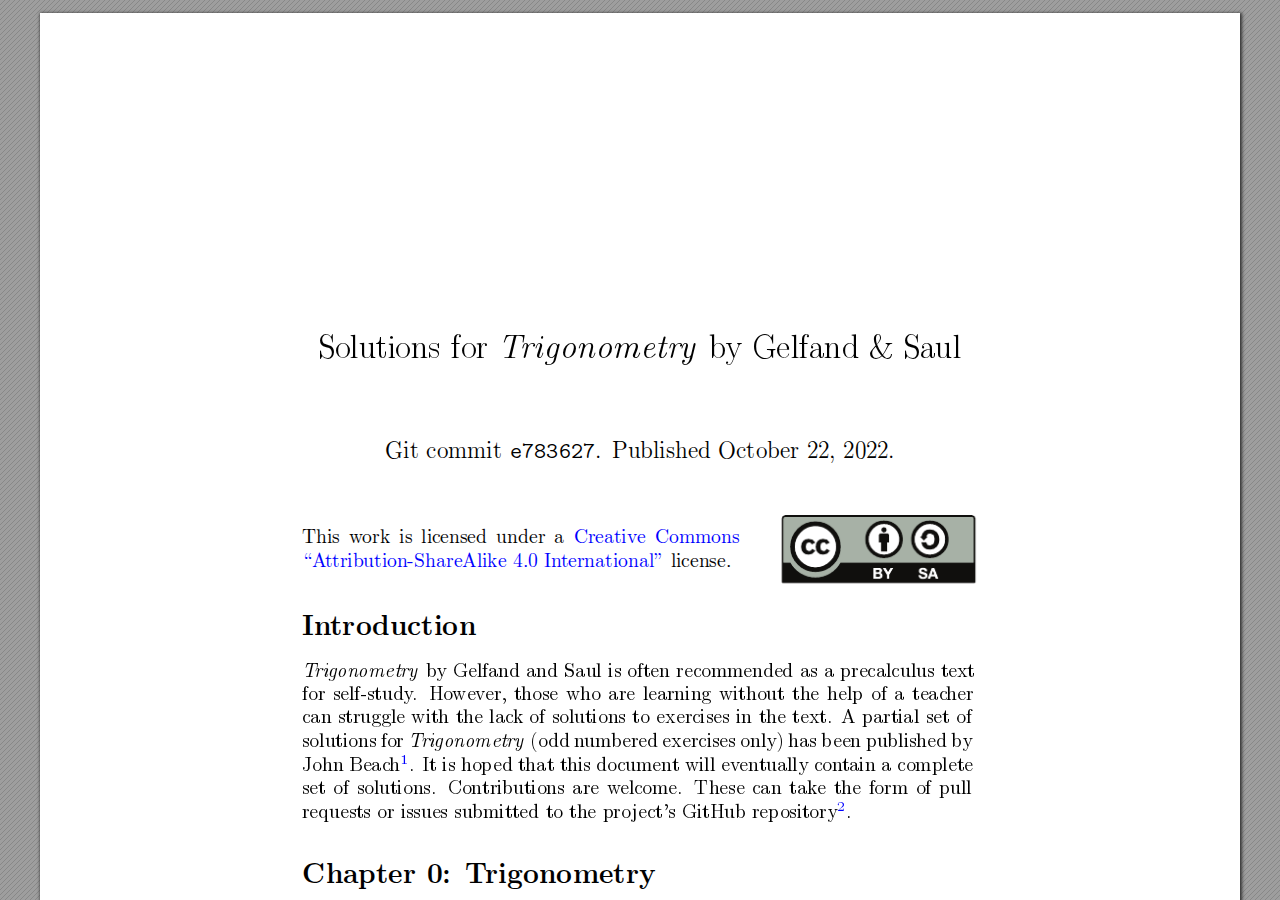
==== gelfand-trigonometry-solutions.html @ 88b61a2a "Deploying to gh-pages from @ philip-healy/gelfand-trigonometry-solutions@e783627f8309e37427ed90ab2d5" ====
<!DOCTYPE html>
<!-- Created by pdf2htmlEX (https://github.com/pdf2htmlEX/pdf2htmlEX) -->
<html xmlns="http://www.w3.org/1999/xhtml">
<head>
<meta charset="utf-8"/>
<meta name="generator" content="pdf2htmlEX"/>
<meta http-equiv="X-UA-Compatible" content="IE=edge,chrome=1"/>
<link rel="stylesheet" href="base.min.css"/>
<link rel="stylesheet" href="fancy.min.css"/>
<link rel="stylesheet" href="gelfand-trigonometry-solutions.css"/>
<script src="compatibility.min.js"></script>
<script src="pdf2htmlEX.min.js"></script>
<script>
try{
pdf2htmlEX.defaultViewer = new pdf2htmlEX.Viewer({});
}catch(e){}
</script>
<title></title>
</head>
<body>
<div id="sidebar">
<div id="outline">
</div>
</div>
<div id="page-container">
<div id="pf1" class="pf w0 h0" data-page-no="1"><div class="pc pc1 w0 h0"><img class="bi x0 y0 w1 h1" alt="" src="bg1.png"/><div class="t m0 x1 h2 y1 ff1 fs0 fc0 sc0 lsa ws0">Solutions<span class="_"> </span>for<span class="_"> </span><span class="ff2 ws1">T<span class="_ _0"></span>rigonometry<span class="_"> </span><span class="ff1 ws2">b<span class="_ _1"></span>y<span class="_"> </span>Gelfand<span class="_"> </span>&amp;<span class="_"> </span>Saul</span></span></div><div class="t m0 x2 h3 y2 ff3 fs1 fc0 sc0 lsa ws3">Git<span class="_"> </span>commit<span class="_"> </span><span class="ff4 ws4">e783627</span>.<span class="_ _2"> </span>Published<span class="_"> </span>Octob<span class="_ _3"></span>er<span class="_"> </span>22,<span class="_"> </span>2022.</div><div class="t m0 x3 h4 y3 ff5 fs2 fc0 sc0 lsa ws5">This<span class="_"> </span>w<span class="_ _1"></span>ork<span class="_"> </span>is<span class="_"> </span>licensed<span class="_"> </span>under<span class="_"> </span>a<span class="_"> </span><span class="fc1">Creative<span class="_"> </span>Commons</span></div><div class="t m0 x3 h4 y4 ff5 fs2 fc1 sc0 lsa ws6">“A<span class="_ _1"></span>ttribution-ShareAlike<span class="_"> </span>4.0<span class="_"> </span>In<span class="_ _1"></span>ternational”<span class="_"> </span><span class="fc0">license.</span></div><div class="t m0 x3 h5 y5 ff6 fs3 fc0 sc0 lsa ws7">In<span class="_ _1"></span>tro<span class="_ _3"></span>duction</div><div class="t m0 x3 h4 y6 ff7 fs2 fc0 sc0 lsa ws8">T<span class="_ _4"></span>rigonometry<span class="_"> </span><span class="ff5 ws9">b<span class="_ _1"></span>y<span class="_"> </span>Gelfand<span class="_"> </span>and<span class="_"> </span>Saul<span class="_"> </span>is<span class="_"> </span>often<span class="_"> </span>recommended<span class="_"> </span>as<span class="_"> </span>a<span class="_"> </span>precalculus<span class="_"> </span>text</span></div><div class="t m0 x3 h4 y7 ff5 fs2 fc0 sc0 lsa wsa">for<span class="_"> </span>self-study<span class="_ _4"></span>.<span class="_ _5"> </span>Ho<span class="_ _1"></span>wev<span class="_ _1"></span>er,<span class="_"> </span>those<span class="_"> </span>who<span class="_"> </span>are<span class="_"> </span>learning<span class="_"> </span>without<span class="_"> </span>the<span class="_ _6"> </span>help<span class="_"> </span>of<span class="_"> </span>a<span class="_"> </span>teac<span class="_ _1"></span>her</div><div class="t m0 x3 h4 y8 ff5 fs2 fc0 sc0 lsa wsb">can<span class="_"> </span>struggle<span class="_"> </span>with<span class="_"> </span>the<span class="_"> </span>lac<span class="_ _1"></span>k<span class="_"> </span>of<span class="_"> </span>solutions<span class="_"> </span>to<span class="_"> </span>exercises<span class="_"> </span>in<span class="_"> </span>the<span class="_"> </span>text.<span class="_ _7"> </span>A<span class="_"> </span>partial<span class="_"> </span>set<span class="_"> </span>of</div><div class="t m0 x3 h4 y9 ff5 fs2 fc0 sc0 lsa wsc">solutions<span class="_"> </span>for<span class="_"> </span><span class="ff7 wsd">T<span class="_ _4"></span>rigonometry<span class="_"> </span><span class="ff5 wse">(o<span class="_ _3"></span>dd<span class="_"> </span>n<span class="_ _1"></span>umbered<span class="_"> </span>exercises<span class="_"> </span>only)<span class="_"> </span>has<span class="_"> </span>b<span class="_ _3"></span>een<span class="_"> </span>published<span class="_"> </span>by</span></span></div><div class="t m0 x3 h6 ya ff5 fs2 fc0 sc0 lsa wsf">John<span class="_"> </span>Beac<span class="_ _1"></span>h<span class="ff8 fs4 fc1 ls0 v1">1</span>.<span class="_ _8"> </span>It<span class="_"> </span>is<span class="_"> </span>hop<span class="_ _3"></span>ed<span class="_"> </span>that<span class="_"> </span>this<span class="_"> </span>document<span class="_"> </span>will<span class="_"> </span>ev<span class="_ _1"></span>entually<span class="_"> </span>con<span class="_ _1"></span>tain<span class="_"> </span>a<span class="_"> </span>complete</div><div class="t m0 x3 h4 yb ff5 fs2 fc0 sc0 lsa ws10">set<span class="_"> </span>of<span class="_"> </span>solutions.<span class="_ _5"> </span>Contributions<span class="_"> </span>are<span class="_"> </span>w<span class="_ _1"></span>elcome.<span class="_ _5"> </span>These<span class="_"> </span>can<span class="_"> </span>take<span class="_"> </span>the<span class="_"> </span>form<span class="_"> </span>of<span class="_"> </span>pull</div><div class="t m0 x3 h7 yc ff5 fs2 fc0 sc0 lsa ws6">requests<span class="_"> </span>or<span class="_"> </span>issues<span class="_"> </span>submitted<span class="_"> </span>to<span class="_"> </span>the<span class="_"> </span>pro<span class="_ _9"></span>ject’s<span class="_"> </span>GitHub<span class="_"> </span>rep<span class="_ _3"></span>ository<span class="ff8 fs4 fc1 ls1 v1">2</span>.</div><div class="t m0 x3 h5 yd ff6 fs3 fc0 sc0 lsa ws11">Chapter<span class="_"> </span>0:<span class="_ _a"> </span>T<span class="_ _0"></span>rigonometry</div><div class="t m0 x3 h8 ye ff6 fs1 fc0 sc0 lsa ws12">P<span class="_ _1"></span>age<span class="_"> </span>8</div><div class="t m0 x4 h4 yf ff5 fs2 fc0 sc0 lsa ws6">1.<span class="_ _7"> </span>Statement<span class="_"> </span>I<span class="_"> </span>applies:</div><div class="t m0 x5 h9 y10 ff9 fs2 fc0 sc0 lsa ws13">c<span class="ff8 fs4 ls2 v2">2</span><span class="ff5 ls3">=</span>a<span class="ff8 fs4 ls4 v2">2</span><span class="ff5 ls5">+</span>b<span class="ff8 fs4 ls2 v2">2</span><span class="ff5 ws14">=<span class="_"> </span>10<span class="ff8 fs4 ls4 v2">2</span><span class="ws15">+<span class="_"> </span>24<span class="ff8 fs4 ls2 v2">2</span></span>=<span class="_"> </span>100<span class="_ _b"> </span>+<span class="_ _b"> </span>576<span class="_"> </span>=<span class="_"> </span>676</span></div><div class="t m0 x6 ha y11 ff9 fs2 fc0 sc0 ls6">c<span class="ff5 ls3">=<span class="ffa ls7 v3">√</span><span class="lsa ws14">676<span class="_"> </span>=<span class="_"> </span>26</span></span></div><div class="t m0 x4 h4 y12 ff5 fs2 fc0 sc0 lsa ws6">2.<span class="_ _7"> </span>Statement<span class="_"> </span>I<span class="_"> </span>applies:</div><div class="t m0 x7 hb y13 ff9 fs2 fc0 sc0 lsa ws13">a<span class="ff8 fs4 ls4 v2">2</span><span class="ff5 ls5">+</span>b<span class="ff8 fs4 ls2 v2">2</span><span class="ff5 ls3">=</span>c<span class="ff8 fs4 v2">2</span></div><div class="t m0 x8 h9 y14 ff9 fs2 fc0 sc0 lsa ws13">a<span class="ff8 fs4 ls4 v2">2</span><span class="ff5 ws15">+<span class="_"> </span>9<span class="ff8 fs4 ls2 v2">2</span><span class="ws14">=<span class="_"> </span>41<span class="ff8 fs4 v2">2</span></span></span></div><div class="t m0 x9 hb y15 ff9 fs2 fc0 sc0 lsa ws13">a<span class="ff8 fs4 ls4 v2">2</span><span class="ff5 ws14">+<span class="_ _b"> </span>81<span class="_"> </span>=<span class="_"> </span>1681</span></div><div class="t m0 xa h9 y16 ff9 fs2 fc0 sc0 lsa ws13">a<span class="ff8 fs4 ls2 v2">2</span><span class="ff5 ws14">=<span class="_"> </span>1600</span></div><div class="t m0 xb ha y17 ff9 fs2 fc0 sc0 ls8">a<span class="ff5 ls3">=<span class="ffa ls7 v3">√</span><span class="lsa ws14">1600<span class="_"> </span>=<span class="_"> </span>40</span></span></div><div class="t m0 xc hc y18 ffb fs5 fc0 sc0 ls9">1<span class="ffc fs6 fc1 lsa ws16 v4">https://jbeach50.w<span class="_ _1"></span>eebly<span class="_ _4"></span>.com/gelfand–saul-trig-solutions.html</span></div><div class="t m0 xc hc y19 ffb fs5 fc0 sc0 ls9">2<span class="ffc fs6 fc1 lsa ws16 v4">https://gith<span class="_ _1"></span>ub.com/philip-healy/gelfand-trigonometry-solutions</span></div><div class="t m0 xd h4 y1a ff5 fs2 fc0 sc0 lsa">1</div><a class="l" href="https://creativecommons.org/licenses/by-sa/4.0/deed.en"><div class="d m1" style="border-style:none;position:absolute;left:534.052941px;bottom:1019.950980px;width:86.557000px;height:8.911000px;background-color:rgba(255,255,255,0.000001);"></div></a><a class="l" href="https://creativecommons.org/licenses/by-sa/4.0/deed.en"><div class="d m1" style="border-style:none;position:absolute;left:260.337255px;bottom:996.509804px;width:187.769000px;height:8.911000px;background-color:rgba(255,255,255,0.000001);"></div></a><a class="l" href="https://creativecommons.org/licenses/by-sa/4.0/deed.en"><div class="d m1" style="border-style:none;position:absolute;left:738.935294px;bottom:980.303922px;width:101.619000px;height:37.397000px;background-color:rgba(255,255,255,0.000001);"></div></a><a class="l" href="#pf1" data-dest-detail='[1,"XYZ",149.011,147.643,null]'><div class="d m1" style="border-style:none;position:absolute;left:358.845098px;bottom:789.027451px;width:6.462000px;height:12.040000px;background-color:rgba(255,255,255,0.000001);"></div></a><a class="l" href="#pf1" data-dest-detail='[1,"XYZ",149.011,138.138,null]'><div class="d m1" style="border-style:none;position:absolute;left:801.527451px;bottom:742.145098px;width:6.462000px;height:12.039000px;background-color:rgba(255,255,255,0.000001);"></div></a><a class="l" href="https://jbeach50.weebly.com/gelfand--saul-trig-solutions.html"><div class="d m1" style="border-style:none;position:absolute;left:290.225490px;bottom:263.417647px;width:228.717000px;height:11.496000px;background-color:rgba(255,255,255,0.000001);"></div></a><a class="l" href="https://github.com/philip-healy/gelfand-trigonometry-solutions"><div class="d m1" style="border-style:none;position:absolute;left:290.225490px;bottom:244.780392px;width:238.086000px;height:11.497000px;background-color:rgba(255,255,255,0.000001);"></div></a></div><div class="pi" data-data='{"ctm":[1.960784,0.000000,0.000000,1.960784,0.000000,0.000000]}'></div></div>
<div id="pf2" class="pf w0 h0" data-page-no="2"><div class="pc pc2 w0 h0"><img class="bi x0 y0 w1 h1" alt="" src="bg2.png"/><div class="t m0 x4 h7 y1b ff5 fs2 fc0 sc0 lsa ws18">3.<span class="_"> </span>5<span class="ff8 fs4 lsb v1">2</span><span class="ws19">+<span class="_"> </span>12<span class="ff8 fs4 lsc v1">2</span><span class="ws1a">=<span class="_"> </span>25<span class="_ _c"> </span>+<span class="_ _c"> </span>144<span class="_"> </span>=<span class="_"> </span>169<span class="_"> </span>=<span class="_"> </span>13<span class="ff8 fs4 ls1 v1">2</span><span class="ws1b">.<span class="_ _d"> </span>By<span class="_"> </span>Statemen<span class="_ _1"></span>t<span class="_"> </span>I<span class="_ _3"></span>I,<span class="_"> </span>a<span class="_"> </span>right<span class="_"> </span>triangle<span class="_"> </span>exists</span></span></span></div><div class="t m0 xe h4 y1c ff5 fs2 fc0 sc0 lsa ws6">with<span class="_"> </span>legs<span class="_"> </span>of<span class="_"> </span>length<span class="_"> </span>5<span class="_"> </span>and<span class="_"> </span>12,<span class="_"> </span>and<span class="_"> </span>hypotenuse<span class="_"> </span>of<span class="_"> </span>length<span class="_"> </span>13.</div><div class="t m0 x4 h4 y1d ff5 fs2 fc0 sc0 lsa ws6">4.<span class="_ _7"> </span>Statement<span class="_"> </span>I<span class="_"> </span>applies:</div><div class="t m0 xf hb y1e ff9 fs2 fc0 sc0 lsa ws13">a<span class="ff8 fs4 lsd v2">2</span><span class="ff5 lse">+</span><span class="lsf">b<span class="ff8 fs4 ls2 v2">2</span><span class="ff5 ls3">=</span></span>c<span class="ff8 fs4 v2">2</span></div><div class="t m0 x10 h9 y1f ff9 fs2 fc0 sc0 lsa ws13">a<span class="ff8 fs4 ls4 v2">2</span><span class="ff5 ws15">+<span class="_"> </span>1<span class="ff8 fs4 ls2 v2">2</span><span class="ws14">=<span class="_"> </span>3<span class="ff8 fs4 v2">2</span></span></span></div><div class="t m0 x11 hb y20 ff9 fs2 fc0 sc0 lsa ws13">a<span class="ff8 fs4 ls4 v2">2</span><span class="ff5 ws14">+<span class="_ _b"> </span>1<span class="_"> </span>=<span class="_"> </span>9</span></div><div class="t m0 x12 h9 y21 ff9 fs2 fc0 sc0 lsa ws13">a<span class="ff8 fs4 ls2 v2">2</span><span class="ff5 ws14">=<span class="_"> </span>8</span></div><div class="t m0 x13 ha y22 ff9 fs2 fc0 sc0 ls8">a<span class="ff5 ls3">=<span class="ffa ls7 v3">√</span><span class="lsa ws1c">8<span class="_"> </span>=<span class="_"> </span><span class="ffa ls7 v3">√</span><span class="ws1d">4<span class="ffa ls7 v3">√</span></span></span><span class="ls10 ws1e">2=2<span class="_ _e"></span><span class="ffa ls7 v3">√<span class="ff5 lsa v5">2</span></span></span></span></div><div class="t m0 x4 h4 y23 ff5 fs2 fc0 sc0 lsa ws6">5.<span class="_ _7"> </span>Statement<span class="_"> </span>I<span class="_"> </span>applies,<span class="_"> </span>where<span class="_"> </span><span class="ff9 ls8">a</span><span class="ls3">=</span><span class="ff9 ws13">b</span>:</div><div class="t m0 x11 h9 y24 ff9 fs2 fc0 sc0 lsa ws13">a<span class="ff8 fs4 ls4 v2">2</span><span class="ff5 ls5">+</span>a<span class="ff8 fs4 ls2 v2">2</span><span class="ff5 ls3">=</span>c<span class="ff8 fs4 v2">2</span></div><div class="t m0 x11 hb y25 ff9 fs2 fc0 sc0 lsa ws13">a<span class="ff8 fs4 ls4 v2">2</span><span class="ff5 ls5">+</span>a<span class="ff8 fs4 ls2 v2">2</span><span class="ff5 ws14">=<span class="_"> </span>1<span class="ff8 fs4 v2">2</span></span></div><div class="t m0 x12 h9 y26 ff5 fs2 fc0 sc0 lsa ws1d">2<span class="ff9 ws13">a<span class="ff8 fs4 ls2 v2">2</span></span><span class="ws14">=<span class="_"> </span>1</span></div><div class="t m0 x13 hd y27 ff9 fs2 fc0 sc0 lsa ws13">a<span class="ff8 fs4 ls2 v2">2</span><span class="ff5 ls11">=<span class="lsa v6">1</span></span></div><div class="t m0 x14 h4 y28 ff5 fs2 fc0 sc0 lsa">2</div><div class="t m0 x15 he y29 ff9 fs2 fc0 sc0 ls8">a<span class="ff5 ls3">=<span class="ffd ls12 v7">r</span><span class="lsa v6">1</span></span></div><div class="t m0 x16 hf y2a ff5 fs2 fc0 sc0 ls13">2<span class="ls14 v6">=</span><span class="ffa ls7 v8">√</span><span class="lsa v9">1</span></div><div class="t m0 x17 h10 y2b ffa fs2 fc0 sc0 ls7">√<span class="ff5 ls13 va">2<span class="ls15 vb">=<span class="lsa v6">1</span></span></span></div><div class="t m0 x18 h11 y2b ffa fs2 fc0 sc0 ls7">√<span class="ff5 lsa va">2</span></div><div class="t m0 x4 h4 y2c ff5 fs2 fc0 sc0 lsa ws1f">6.<span class="_ _7"> </span>F<span class="_ _4"></span>rom<span class="_"> </span>the<span class="_"> </span>diagram<span class="_"> </span>at<span class="_"> </span>the<span class="_"> </span>b<span class="_ _3"></span>ottom<span class="_"> </span>of<span class="_"> </span>P<span class="_ _1"></span>age<span class="_"> </span>11,<span class="_ _6"> </span>w<span class="_ _1"></span>e<span class="_"> </span>can<span class="_"> </span>see<span class="_"> </span>the<span class="_"> </span>shorter<span class="_"> </span>leg<span class="_"> </span>is</div><div class="t m0 xe h4 y2d ff5 fs2 fc0 sc0 lsa ws20">half<span class="_"> </span>the<span class="_"> </span>length<span class="_"> </span>of<span class="_"> </span>the<span class="_"> </span>h<span class="_ _1"></span>yp<span class="_ _3"></span>otenuse.<span class="_ _f"> </span>So<span class="_"> </span>in<span class="_"> </span>this<span class="_"> </span>instance<span class="_"> </span>the<span class="_"> </span>shorter<span class="_"> </span>leg<span class="_"> </span>has</div><div class="t m0 xe h4 y2e ff5 fs2 fc0 sc0 lsa ws6">length<span class="_"> </span>1<span class="ff9 ws13">/</span>2.<span class="_ _6"> </span>W<span class="_ _4"></span>e<span class="_"> </span>can<span class="_"> </span>use<span class="_"> </span>Statement<span class="_"> </span>1<span class="_"> </span>to<span class="_"> </span>ﬁnd<span class="_"> </span>the<span class="_"> </span>length<span class="_"> </span>of<span class="_"> </span>the<span class="_"> </span>longer<span class="_"> </span>leg:</div><div class="t m0 x19 hb y2f ff9 fs2 fc0 sc0 lsa ws13">a<span class="ff8 fs4 lsd v2">2</span><span class="ff5 lse">+</span><span class="lsf">b<span class="ff8 fs4 ls2 v2">2</span><span class="ff5 ls3">=</span></span>c<span class="ff8 fs4 v2">2</span></div><div class="t m0 x1a h12 y30 ff9 fs2 fc0 sc0 lsa ws13">a<span class="ff8 fs4 lsd v2">2</span><span class="ff5 lse">+<span class="ffd ls16 vc"></span><span class="lsa v6">1</span></span></div><div class="t m0 x1b h13 y31 ff5 fs2 fc0 sc0 ls17">2<span class="ffd ls18 vd"></span><span class="ff8 fs4 lsa ve">2</span></div><div class="t m0 x1c hb y30 ff5 fs2 fc0 sc0 lsa ws14">=<span class="_"> </span>1<span class="ff8 fs4 v2">2</span></div><div class="t m0 x1d hd y32 ff9 fs2 fc0 sc0 lsa ws13">a<span class="ff8 fs4 ls4 v2">2</span><span class="ff5 ls19">+<span class="lsa v6">1</span></span></div><div class="t m0 xa h14 y33 ff5 fs2 fc0 sc0 ls1a">4<span class="lsa ws14 v6">=<span class="_"> </span>1</span></div><div class="t m0 x1e hd y34 ff9 fs2 fc0 sc0 lsa ws13">a<span class="ff8 fs4 ls2 v2">2</span><span class="ff5 ls11">=<span class="lsa v6">3</span></span></div><div class="t m0 x1f h4 y35 ff5 fs2 fc0 sc0 lsa">4</div><div class="t m0 x20 h15 y36 ff9 fs2 fc0 sc0 ls1b">a<span class="ff5 ls1c">=<span class="ffd ls12 v7">r</span><span class="lsa v6">3</span></span></div><div class="t m0 x21 hf y37 ff5 fs2 fc0 sc0 ls13">4<span class="ls14 v6">=</span><span class="ffa ls7 v8">√</span><span class="lsa v9">3</span></div><div class="t m0 x22 h16 y38 ffa fs2 fc0 sc0 ls7">√<span class="ff5 ls13 va">4<span class="ls14 vb">=</span></span><span class="vf">√</span><span class="ff5 lsa v10">3</span></div><div class="t m0 x23 h4 y37 ff5 fs2 fc0 sc0 lsa">2</div><div class="t m0 x4 h4 y39 ff5 fs2 fc0 sc0 lsa ws21">7.<span class="_ _7"> </span>F<span class="_ _4"></span>or<span class="_"> </span>an<span class="_ _1"></span>y<span class="_"> </span>p<span class="_ _3"></span>oint<span class="_"> </span><span class="ff9 ls1d">Y</span>,<span class="_"> </span>w<span class="_ _1"></span>e<span class="_"> </span>can<span class="_"> </span>draw<span class="_"> </span>a<span class="_"> </span>triangle<span class="_"> </span>with<span class="_"> </span>sides<span class="_"> </span><span class="ff9 ws22">AY<span class="_"> </span></span><span class="ls1e">,</span><span class="ff9 ws23">B<span class="_ _3"></span>Y<span class="_"> </span></span><span class="ws24">and<span class="_"> </span><span class="ff9 ws13">AB<span class="_ _3"></span></span><span class="ws25">.<span class="_"> </span>Let</span></span></div><div class="t m0 xe h4 y3a ff9 fs2 fc0 sc0 ls1f">a<span class="ff5 lsa ws26">b<span class="_ _3"></span>e<span class="_"> </span>the<span class="_"> </span>length<span class="_"> </span>of<span class="_"> </span>side<span class="_"> </span></span><span class="lsa ws22">AY<span class="_"> </span><span class="ff5 ls20">,</span><span class="ls21">b</span><span class="ff5 ws26">b<span class="_ _3"></span>e<span class="_"> </span>the<span class="_"> </span>length<span class="_"> </span>of<span class="_"> </span>side<span class="_"> </span></span><span class="ws27">B<span class="_ _3"></span>Y<span class="_"> </span><span class="ff5 ws28">and<span class="_"> </span></span><span class="ls22">c</span><span class="ff5 ws26">b<span class="_ _3"></span>e<span class="_"> </span>the<span class="_"> </span>length</span></span></span></div><div class="t m0 xe h4 y3b ff5 fs2 fc0 sc0 lsa ws29">of<span class="_"> </span>side<span class="_"> </span><span class="ff9 ws13">AB<span class="_ _3"></span></span>.<span class="_ _2"> </span>According<span class="_"> </span>to<span class="_"> </span>Statement<span class="_"> </span>II,<span class="_"> </span>the<span class="_"> </span>subset<span class="_"> </span>of<span class="_"> </span>these<span class="_"> </span>triangles<span class="_"> </span>where</div><div class="t m0 xe h6 y3c ff9 fs2 fc0 sc0 ls23">a<span class="ff8 fs4 ls24 v1">2</span><span class="ff5 ls25">+</span><span class="lsa ws13">b<span class="ff8 fs4 ls26 v1">2</span><span class="ff5 ls27">=</span><span class="ls28">c<span class="ff8 fs4 ls29 v1">2</span></span><span class="ff5 ws2a">are<span class="_"> </span>righ<span class="_ _1"></span>t<span class="_"> </span>triangles<span class="_"> </span>with<span class="_"> </span>legs<span class="_"> </span>of<span class="_"> </span>length<span class="_"> </span><span class="ff9 ls2a">a</span><span class="ws2b">and<span class="_"> </span><span class="ff9 ls2b">b</span></span>and<span class="_"> </span>hypotenuse</span></span></div><div class="t m0 xe h4 y3d ff9 fs2 fc0 sc0 ls28">c<span class="ff5 lsa ws2c">.<span class="_ _7"> </span>Let<span class="_"> </span></span><span class="ls2c">X<span class="ff5 lsa ws2d">b<span class="_ _3"></span>e<span class="_"> </span>the<span class="_"> </span>subset<span class="_"> </span>of<span class="_"> </span></span><span class="ls2d">Y<span class="ff5 lsa ws2d">that<span class="_"> </span>are<span class="_"> </span>vertices<span class="_"> </span>of<span class="_"> </span>these<span class="_"> </span>righ<span class="_ _1"></span>t<span class="_"> </span>triangles.<span class="_ _7"> </span>This</span></span></span></div><div class="t m0 xe h4 y3e ff5 fs2 fc0 sc0 lsa ws2e">set<span class="_"> </span>of<span class="_"> </span>p<span class="_ _3"></span>oin<span class="_ _1"></span>ts<span class="_"> </span>describ<span class="_ _3"></span>es<span class="_"> </span>a<span class="_"> </span>circle<span class="_"> </span>with<span class="_"> </span>its<span class="_"> </span>centre<span class="_"> </span>at<span class="_"> </span>the<span class="_"> </span>midpoint<span class="_"> </span>of<span class="_"> </span><span class="ff9 ws13">AB<span class="_ _3"></span></span><span class="ws2f">,<span class="_"> </span>and</span></div><div class="t m0 xe h4 y3f ff5 fs2 fc0 sc0 lsa ws30">radius<span class="_"> </span><span class="ff9 ws13">AB<span class="_ _3"></span>/</span>2.</div><div class="t m0 x4 h4 y40 ff5 fs2 fc0 sc0 lsa">8.</div><div class="t m0 xd h4 y1a ff5 fs2 fc0 sc0 lsa">2</div></div><div class="pi" data-data='{"ctm":[1.960784,0.000000,0.000000,1.960784,0.000000,0.000000]}'></div></div>
<div id="pf3" class="pf w0 h0" data-page-no="3"><div class="pc pc3 w0 h0"><img class="bi x0 y0 w1 h1" alt="" src="bg3.png"/><div class="t m0 x3 h8 y1b ff6 fs1 fc0 sc0 lsa ws12">P<span class="_ _1"></span>age<span class="_"> </span>9</div><div class="t m0 x4 h6 y41 ff5 fs2 fc0 sc0 lsa ws18">1.<span class="_"> </span>6<span class="ff8 fs4 ls2e v1">2</span><span class="ws31">+<span class="_"> </span>8<span class="ff8 fs4 ls2 v1">2</span><span class="ws14">=<span class="_"> </span>36<span class="_ _b"> </span>+<span class="_ _b"> </span>64<span class="_"> </span>=<span class="_"> </span>100<span class="_"> </span>=<span class="_"> </span>10<span class="ff8 fs4 ls1 v1">2</span><span class="ws9">.<span class="_ _6"> </span>By<span class="_"> </span>Statement<span class="_"> </span>II<span class="_"> </span>on<span class="_"> </span>Page<span class="_"> </span>7<span class="_"> </span>(con<span class="_ _1"></span>verse<span class="_"> </span>of<span class="_"> </span>the</span></span></span></div><div class="t m0 xe h4 y42 ff5 fs2 fc0 sc0 lsa ws6">Pythagorean<span class="_"> </span>Theorem),<span class="_"> </span>this<span class="_"> </span>is<span class="_"> </span>a<span class="_"> </span>righ<span class="_ _1"></span>t<span class="_"> </span>triangle.</div><div class="t m0 x4 h4 y43 ff5 fs2 fc0 sc0 lsa ws6">2.<span class="_ _7"> </span>10-24-26<span class="_"> </span>(Exercise<span class="_"> </span>1),<span class="_"> </span>9-40-41<span class="_"> </span>(Exercise<span class="_"> </span>2),<span class="_"> </span>5-12-13<span class="_"> </span>(Exercise<span class="_"> </span>3)</div><div class="t m0 x4 h4 y44 ff5 fs2 fc0 sc0 lsa ws6">3.<span class="_ _7"> </span>Using<span class="_"> </span>the<span class="_"> </span>Pythagorean<span class="_"> </span>Theorem:</div><div class="t m0 x24 hb y45 ff9 fs2 fc0 sc0 lsa ws13">c<span class="ff8 fs4 ls2 v2">2</span><span class="ff5 ls3">=</span>a<span class="ff8 fs4 lsd v2">2</span><span class="ff5 lse">+</span><span class="lsf">b<span class="ff8 fs4 ls2f v2">2</span></span><span class="ff5 ws14">=<span class="_"> </span>8<span class="ff8 fs4 ls4 v2">2</span><span class="ws15">+<span class="_"> </span>15<span class="ff8 fs4 ls2 v2">2</span></span>=<span class="_"> </span>64<span class="_ _b"> </span>+<span class="_ _b"> </span>225<span class="_"> </span>=<span class="_"> </span>289</span></div><div class="t m0 x25 h17 y46 ff9 fs2 fc0 sc0 ls6">c<span class="ff5 ls3">=<span class="ffa ls7 v3">√</span><span class="lsa ws14">289<span class="_"> </span>=<span class="_"> </span>17</span></span></div><div class="t m0 x4 h4 y47 ff5 fs2 fc0 sc0 lsa ws32">4.<span class="_ _7"> </span>The<span class="_"> </span>ﬁrst<span class="_"> </span>column<span class="_"> </span>in<span class="_"> </span>the<span class="_"> </span>table<span class="_"> </span>increases<span class="_"> </span>by<span class="_"> </span>3,<span class="_"> </span>the<span class="_"> </span>second<span class="_"> </span>increases<span class="_"> </span>b<span class="_ _1"></span>y<span class="_"> </span>4<span class="_"> </span>and</div><div class="t m0 xe h4 y48 ff5 fs2 fc0 sc0 lsa ws33">the<span class="_"> </span>third<span class="_"> </span>increases<span class="_"> </span>b<span class="_ _1"></span>y<span class="_"> </span>5.<span class="_ _d"> </span>Contin<span class="_ _1"></span>uing<span class="_"> </span>to<span class="_"> </span>add<span class="_"> </span>ro<span class="_ _1"></span>ws<span class="_"> </span>yields<span class="_"> </span>triangles<span class="_"> </span>12-16-20,</div><div class="t m0 xe h4 y49 ff5 fs2 fc0 sc0 lsa ws6">15-20-25<span class="_"> </span>and<span class="_"> </span>18-24-30.</div><div class="t m0 x4 h4 y4a ff5 fs2 fc0 sc0 lsa ws34">5.<span class="_ _7"> </span>Shortest<span class="_"> </span>side<span class="_"> </span>with<span class="_"> </span>length<span class="_"> </span>10:<span class="_ _8"> </span>10-24-26.<span class="_ _6"> </span>Shortest<span class="_"> </span>side<span class="_"> </span>with<span class="_"> </span>length<span class="_"> </span>15:<span class="_ _8"> </span>15-36-</div><div class="t m0 xe h4 y4b ff5 fs2 fc0 sc0 lsa">39.</div><div class="t m0 x4 h4 y4c ff5 fs2 fc0 sc0 lsa ws29">6.<span class="_ _7"> </span>Multiplying<span class="_"> </span>all<span class="_"> </span>sides<span class="_"> </span>by<span class="_"> </span>the<span class="_"> </span>common<span class="_"> </span>denominator<span class="_"> </span>(5),<span class="_"> </span>w<span class="_ _1"></span>e<span class="_"> </span>get<span class="_"> </span>a<span class="_"> </span>similar<span class="_"> </span>tri-</div><div class="t m0 xe h4 y4d ff5 fs2 fc0 sc0 lsa ws35">angle<span class="_"> </span>with<span class="_"> </span>sides<span class="_"> </span>15<span class="ff9 ws13">/</span><span class="ws36">5<span class="_"> </span>=<span class="_"> </span>3,<span class="_ _6"> </span>20<span class="ff9 ws13">/</span></span>5<span class="_"> </span>=<span class="_"> </span>4<span class="_"> </span>and<span class="_"> </span>5.<span class="_ _5"> </span>W<span class="_ _4"></span>e<span class="_"> </span>know<span class="_"> </span>that<span class="_"> </span>this<span class="_"> </span>is<span class="_"> </span>a<span class="_"> </span>righ<span class="_ _1"></span>t</div><div class="t m0 xe h4 y4e ff5 fs2 fc0 sc0 lsa ws6">triangle<span class="_"> </span>from<span class="_"> </span>the<span class="_"> </span>table<span class="_"> </span>in<span class="_"> </span>Question<span class="_"> </span>4.</div><div class="t m0 x4 h4 y4f ff5 fs2 fc0 sc0 lsa ws16">7.<span class="_ _7"> </span>T<span class="_ _4"></span>o<span class="_"> </span>ﬁnd<span class="_"> </span>a<span class="_"> </span>similar<span class="_"> </span>triangle<span class="_"> </span>with<span class="_"> </span>shorter<span class="_"> </span>leg<span class="_"> </span>1,<span class="_"> </span>divide<span class="_"> </span>all<span class="_"> </span>sides<span class="_"> </span>by<span class="_"> </span>3,<span class="_"> </span>resulting<span class="_"> </span>in</div><div class="t m0 xe h4 y50 ff5 fs2 fc0 sc0 lsa ws37">sides<span class="_"> </span>1-4<span class="ff9 ws13">/</span><span class="ws1d">3-5<span class="ff9 ws13">/</span></span>3.<span class="_ _8"> </span>T<span class="_ _4"></span>o<span class="_"> </span>ﬁnd<span class="_"> </span>a<span class="_"> </span>similar<span class="_"> </span>triangle<span class="_"> </span>with<span class="_"> </span>longer<span class="_"> </span>leg<span class="_"> </span>1,<span class="_"> </span>divide<span class="_"> </span>all<span class="_"> </span>sides</div><div class="t m0 xe h4 y51 ff5 fs2 fc0 sc0 lsa ws6">b<span class="_ _1"></span>y<span class="_"> </span>4,<span class="_"> </span>resulting<span class="_"> </span>in<span class="_"> </span>sides<span class="_"> </span>3<span class="ff9 ls30">/</span><span class="ws1d">4-1-5<span class="ff9 ls30">/</span>4.</span></div><div class="t m0 x4 h4 y52 ff5 fs2 fc0 sc0 lsa ws38">8.<span class="_ _7"> </span>T<span class="_ _4"></span>o<span class="_"> </span>ﬁnd<span class="_"> </span>a<span class="_"> </span>similar<span class="_"> </span>triangle<span class="_"> </span>with<span class="_"> </span>h<span class="_ _1"></span>yp<span class="_ _3"></span>otenuse<span class="_"> </span>1,<span class="_"> </span>divide<span class="_"> </span>all<span class="_"> </span>sides<span class="_"> </span>b<span class="_ _1"></span>y<span class="_"> </span>13,<span class="_"> </span>resulting</div><div class="t m0 xe h4 y53 ff5 fs2 fc0 sc0 lsa ws2e">in<span class="_"> </span>sides<span class="_"> </span>5<span class="ff9 ws13">/</span><span class="ws1d">13-12<span class="ff9 ws13">/</span></span>13-1.<span class="_ _5"> </span>T<span class="_ _4"></span>o<span class="_"> </span>ﬁnd<span class="_"> </span>a<span class="_"> </span>similar<span class="_"> </span>triangle<span class="_"> </span>with<span class="_"> </span>shorter<span class="_"> </span>leg<span class="_"> </span>1,<span class="_"> </span>divide</div><div class="t m0 xe h4 y54 ff5 fs2 fc0 sc0 lsa ws39">all<span class="_"> </span>sides<span class="_"> </span>b<span class="_ _1"></span>y<span class="_"> </span>5,<span class="_"> </span>resulting<span class="_"> </span>in<span class="_"> </span>sides<span class="_"> </span>1-12<span class="ff9 ws13">/</span><span class="ws1d">5-13<span class="ff9 ls30">/</span></span>5.<span class="_ _8"> </span>T<span class="_ _4"></span>o<span class="_"> </span>ﬁnd<span class="_"> </span>a<span class="_"> </span>similar<span class="_"> </span>triangle<span class="_"> </span>with</div><div class="t m0 xe h4 y55 ff5 fs2 fc0 sc0 lsa ws6">longer<span class="_"> </span>leg<span class="_"> </span>1,<span class="_"> </span>divide<span class="_"> </span>all<span class="_"> </span>sides<span class="_"> </span>b<span class="_ _1"></span>y<span class="_"> </span>12,<span class="_"> </span>resulting<span class="_"> </span>in<span class="_"> </span>sides<span class="_"> </span>5<span class="ff9 ws13">/</span><span class="ws1d">12-1-13<span class="ff9 ws13">/</span>12.</span></div><div class="t m0 x4 h18 y56 ff5 fs2 fc0 sc0 lsa ws3a">9.<span class="_ _7"> </span>T<span class="_ _4"></span>o<span class="_"> </span>form<span class="_ _1"></span>ula<span class="_"> </span>for<span class="_"> </span>the<span class="_"> </span>area<span class="_"> </span>of<span class="_"> </span>a<span class="_"> </span>triangle<span class="_"> </span>is<span class="_ _8"> </span><span class="ff8 fs4 v2">1</span></div><div class="t m0 x26 h19 y57 ff8 fs4 fc0 sc0 ls31">2<span class="ff9 fs2 lsa ws3b v1">bh<span class="_"> </span><span class="ff5 ws3c">where<span class="_"> </span><span class="ff9 ls32">b</span><span class="ws3a">is<span class="_"> </span>the<span class="_"> </span>length<span class="_"> </span>of<span class="_"> </span>the<span class="_"> </span>base</span></span></span></div><div class="t m0 xe h4 y58 ff5 fs2 fc0 sc0 lsa ws3d">and<span class="_"> </span><span class="ff9 ls33">h</span><span class="ws3e">is<span class="_"> </span>the<span class="_"> </span>heigh<span class="_ _1"></span>t.<span class="_ _6"> </span>F<span class="_ _4"></span>or<span class="_"> </span>right<span class="_"> </span>triangles,<span class="_"> </span>ﬁnding<span class="_"> </span>the<span class="_"> </span>area<span class="_"> </span>is<span class="_"> </span>easy:<span class="_ _6"> </span>one<span class="_"> </span>leg<span class="_"> </span>is<span class="_"> </span>the</span></div><div class="t m0 xe h4 y59 ff5 fs2 fc0 sc0 lsa ws3f">base<span class="_"> </span>and<span class="_"> </span>the<span class="_"> </span>other<span class="_"> </span>leg<span class="_"> </span>is<span class="_"> </span>the<span class="_"> </span>height.<span class="_ _7"> </span>F<span class="_ _4"></span>or<span class="_"> </span>other<span class="_"> </span>triangles,<span class="_"> </span>ﬁnding<span class="_"> </span>the<span class="_"> </span>heigh<span class="_ _1"></span>t</div><div class="t m0 xe h4 y5a ff5 fs2 fc0 sc0 lsa ws40">is<span class="_"> </span>more<span class="_"> </span>diﬃcult:<span class="_ _7"> </span>w<span class="_ _1"></span>e<span class="_"> </span>need<span class="_"> </span>to<span class="_"> </span>ﬁnd<span class="_"> </span>the<span class="_"> </span>length<span class="_"> </span>of<span class="_"> </span>the<span class="_"> </span>altitude<span class="_"> </span>drawn<span class="_"> </span>from<span class="_"> </span>the</div><div class="t m0 xe h4 y5b ff5 fs2 fc0 sc0 lsa ws1a">base.<span class="_ _7"> </span>The<span class="_"> </span>triangles<span class="_"> </span>with<span class="_"> </span>sides<span class="_"> </span>5-12-13<span class="_"> </span>and<span class="_"> </span>9-12-15<span class="_"> </span>are<span class="_"> </span>b<span class="_ _3"></span>oth<span class="_"> </span>righ<span class="_ _1"></span>t<span class="_"> </span>triangles:</div><div class="t m0 xe h4 y5c ff5 fs2 fc0 sc0 lsa ws41">see<span class="_"> </span>Exercise<span class="_"> </span>3<span class="_"> </span>on<span class="_"> </span>P<span class="_ _1"></span>age<span class="_"> </span>8<span class="_"> </span>and<span class="_"> </span>Exercise<span class="_"> </span>4<span class="_"> </span>on<span class="_"> </span>Page<span class="_"> </span>9.<span class="_ _8"> </span>The<span class="_"> </span>triangle<span class="_"> </span>with<span class="_"> </span>sides</div><div class="t m0 xe h4 y5d ff5 fs2 fc0 sc0 lsa ws42">13-14-15<span class="_"> </span>is<span class="_"> </span>not<span class="_"> </span>a<span class="_"> </span>righ<span class="_ _1"></span>t<span class="_"> </span>triangle.<span class="_ _10"> </span>W<span class="_ _4"></span>e<span class="_"> </span>can<span class="_"> </span>conﬁrm<span class="_"> </span>this<span class="_"> </span>using<span class="_"> </span>Statemen<span class="_ _1"></span>t<span class="_"> </span>I:</div><div class="t m0 xe h6 y5e ff9 fs2 fc0 sc0 lsa ws13">a<span class="ff8 fs4 ls34 v1">2</span><span class="ff5 ls35">+</span>b<span class="ff8 fs4 ls2 v1">2</span><span class="ff5 ws14">=<span class="_"> </span>13<span class="ff8 fs4 ls34 v1">2</span><span class="ws43">+<span class="_"> </span>14<span class="ff8 fs4 ls2 v1">2</span></span>=<span class="_"> </span>365,<span class="_ _11"> </span></span>c<span class="ff8 fs4 ls2 v1">2</span><span class="ff5 ws14">=<span class="_"> </span>15<span class="ff8 fs4 ls2 v1">2</span>=<span class="_"> </span>225</span><span class="ws44">,<span class="_"> </span>a<span class="ff8 fs4 ls34 v1">2</span><span class="ff5 ls36">+</span><span class="lsf">b<span class="ff8 fs4 ls2f v1">2</span></span><span class="ffa ws45"><span class="ff5 ls3">=</span></span><span class="ls28">c<span class="ff8 fs4 ls0 v1">2</span></span><span class="ff5 ws46">.<span class="_ _6"> </span>How<span class="_ _1"></span>ever,<span class="_"> </span>if<span class="_"> </span>w<span class="_ _1"></span>e<span class="_"> </span>join</span></span></div><div class="t m0 xe h4 y5f ff5 fs2 fc0 sc0 lsa ws47">the<span class="_"> </span>5-12-13<span class="_"> </span>and<span class="_"> </span>9-12-15<span class="_"> </span>triangles<span class="_"> </span>using<span class="_"> </span>their<span class="_"> </span>equal<span class="_"> </span>legs,<span class="_"> </span>the<span class="_"> </span>resulting<span class="_"> </span>triangle</div><div class="t m0 xe h4 y60 ff5 fs2 fc0 sc0 lsa ws48">has<span class="_"> </span>the<span class="_"> </span>dimensions<span class="_"> </span>w<span class="_ _1"></span>e<span class="_"> </span>are<span class="_"> </span>lo<span class="_ _3"></span>oking<span class="_"> </span>for:<span class="_ _8"> </span>13-14-15.<span class="_ _8"> </span>The<span class="_"> </span>base<span class="_"> </span>of<span class="_"> </span>this<span class="_"> </span>com<span class="_ _1"></span>bined</div><div class="t m0 xe h4 y61 ff5 fs2 fc0 sc0 lsa ws38">triangle<span class="_"> </span>has<span class="_"> </span>length<span class="_"> </span>5<span class="_ _12"> </span>+<span class="_ _12"> </span>9<span class="_"> </span>=<span class="_ _c"> </span>14.<span class="_ _6"> </span>W<span class="_ _4"></span>e<span class="_"> </span>also<span class="_"> </span>know<span class="_"> </span>the<span class="_"> </span>length<span class="_"> </span>of<span class="_"> </span>the<span class="_"> </span>altitude<span class="_"> </span>from</div><div class="t m0 xe h4 y62 ff5 fs2 fc0 sc0 lsa ws49">the<span class="_"> </span>base<span class="_"> </span>of<span class="_"> </span>the<span class="_"> </span>com<span class="_ _1"></span>bined<span class="_"> </span>triangle:<span class="_ _7"> </span>12.<span class="_ _8"> </span>So,<span class="_ _13"> </span>the<span class="_"> </span>area<span class="_"> </span>of<span class="_"> </span>the<span class="_"> </span>13-14-15<span class="_"> </span>triangle</div><div class="t m0 xe h18 y63 ff5 fs2 fc0 sc0 lsa ws4a">is<span class="_"> </span><span class="ff8 fs4 v2">1</span></div><div class="t m0 x27 h19 y64 ff8 fs4 fc0 sc0 ls37">2<span class="ffa fs2 ls38 v1">·<span class="ff5 lsa ws4b">14<span class="_"> </span></span>·<span class="ff5 lsa ws16">12<span class="_"> </span>=<span class="_"> </span>84<span class="_ _11"> </span>units<span class="_ _13"> </span>squared.</span></span></div><div class="t m0 x28 h4 y65 ff5 fs2 fc0 sc0 lsa ws4c">10.<span class="_"> </span>(a)</div><div class="t m0 x29 h4 y66 ff5 fs2 fc0 sc0 lsa">(b)</div><div class="t m0 xd h4 y1a ff5 fs2 fc0 sc0 lsa">3</div></div><div class="pi" data-data='{"ctm":[1.960784,0.000000,0.000000,1.960784,0.000000,0.000000]}'></div></div>
<div id="pf4" class="pf w0 h0" data-page-no="4"><div class="pc pc4 w0 h0"><img class="bi x0 y0 w1 h1" alt="" src="bg4.png"/><div class="t m0 x3 h8 y1b ff6 fs1 fc0 sc0 lsa ws12">P<span class="_ _1"></span>age<span class="_"> </span>11</div><div class="t m0 x4 h18 y41 ff5 fs2 fc0 sc0 lsa ws4d">1.<span class="_"> </span><span class="ff8 fs4 v2">1</span></div><div class="t m0 x2a h1a y67 ffe fs4 fc0 sc0 ls39">√<span class="ff8 ls3a v11">2</span><span class="ff5 fs2 lsa ws6 v12">(see<span class="_"> </span>the<span class="_"> </span>solution<span class="_"> </span>for<span class="_"> </span>Question<span class="_"> </span>5<span class="_"> </span>on<span class="_"> </span>page<span class="_"> </span>8).</span></div><div class="t m0 xe h18 y68 ff5 fs2 fc0 sc0 lsa ws4e">Challenge:<span class="_"> </span><span class="ff8 fs4 v2">1</span></div><div class="t m0 x2b h1b y69 ffe fs4 fc0 sc0 ls39">√<span class="ff8 ls3b v11">2</span><span class="ff5 fs2 ls3c v12">=</span><span class="v3">√</span><span class="ff8 lsa v13">2</span></div><div class="t m0 x2c h1c y6a ff8 fs4 fc0 sc0 ls3d">2<span class="ff5 fs2 lsa ws2a v1">(m<span class="_ _1"></span>ultiplying<span class="_"> </span>ab<span class="_ _3"></span>ov<span class="_ _1"></span>e<span class="_"> </span>and<span class="_"> </span>b<span class="_ _3"></span>elo<span class="_ _1"></span>w<span class="_"> </span>by<span class="_"> </span><span class="ffa ls7 v14">√</span><span class="ws4f">2).<span class="_"> </span><span class="ffa ls3e v14">√</span></span>2<span class="_"> </span>is<span class="_"> </span>giv<span class="_ _1"></span>en<span class="_"> </span>to</span></div><div class="t m0 xe h4 y6b ff5 fs2 fc0 sc0 lsa ws50">9<span class="_"> </span>decimal<span class="_"> </span>places<span class="_"> </span>in<span class="_"> </span>the<span class="_"> </span>diagram<span class="_"> </span>on<span class="_"> </span>the<span class="_"> </span>top<span class="_"> </span>of<span class="_"> </span>page<span class="_"> </span>11:<span class="_ _5"> </span>1<span class="ff9 ls3f">.</span>4141213562373.</div><div class="t m0 xe h4 y6c ff5 fs2 fc0 sc0 lsa ws51">Dividing<span class="_"> </span>this<span class="_"> </span>decimal<span class="_"> </span>represen<span class="_ _1"></span>tation<span class="_"> </span>by<span class="_"> </span>2<span class="_"> </span>(using<span class="_"> </span>long<span class="_"> </span>division<span class="_"> </span>if<span class="_"> </span>necessary)</div><div class="t m0 xe h4 y6d ff5 fs2 fc0 sc0 lsa ws6">yields<span class="_"> </span>a<span class="_"> </span>ﬁgure<span class="_"> </span>of<span class="_"> </span>0<span class="ff9 ws13">.</span>707060678.</div><div class="t m0 x4 h1d y6e ff5 fs2 fc0 sc0 lsa ws52">2.<span class="_"> </span><span class="ff9 ls28">c<span class="ff8 fs4 ls2f v1">2</span></span><span class="ls3">=<span class="ff9 ls23">a<span class="ff8 fs4 ls4 v1">2</span></span><span class="lse">+<span class="ff9 lsf">b<span class="ff8 fs4 ls2 v1">2</span></span></span></span><span class="ws14">=<span class="_"> </span>3<span class="ff8 fs4 ls4 v1">2</span><span class="ws15">+<span class="_"> </span>3<span class="ff8 fs4 ls2 v1">2</span></span>=<span class="_"> </span>9<span class="_ _b"> </span>+<span class="_ _b"> </span>9<span class="_"> </span>=<span class="_"> </span>18.<span class="_ _6"> </span><span class="ff9 ls40">c</span><span class="ls3">=<span class="ffa ls3e v14">√</span></span><span class="ws53">18<span class="_"> </span>=<span class="_"> </span><span class="ffa ls7 v14">√</span><span class="ws1d">9<span class="ffa ls3e v14">√</span><span class="ws16">2<span class="_ _11"> </span>=<span class="_"> </span>3<span class="ffa ls7 v14">√</span>2.</span></span></span></span></div><div class="t m0 x4 h4 y6f ff5 fs2 fc0 sc0 lsa ws54">3.<span class="_ _7"> </span>The<span class="_"> </span>hypotenuse<span class="_"> </span>of<span class="_"> </span>a<span class="_"> </span>30<span class="ffe fs4 ls41 v1">◦</span>righ<span class="_ _1"></span>t<span class="_"> </span>triangle<span class="_"> </span>is<span class="_"> </span>double<span class="_"> </span>the<span class="_"> </span>length<span class="_"> </span>of<span class="_"> </span>the<span class="_"> </span>shorter<span class="_"> </span>leg.</div><div class="t m0 xe h4 y70 ff5 fs2 fc0 sc0 lsa ws55">In<span class="_"> </span>this<span class="_"> </span>instance<span class="_"> </span>the<span class="_"> </span>h<span class="_ _1"></span>yp<span class="_ _3"></span>otenuse<span class="_"> </span>is<span class="_"> </span>10<span class="_"> </span>units<span class="_"> </span>long.<span class="_ _6"> </span>W<span class="_ _0"></span>e<span class="_"> </span>can<span class="_"> </span>use<span class="_"> </span>the<span class="_"> </span>Pythagorean</div><div class="t m0 xe h4 y71 ff5 fs2 fc0 sc0 lsa ws6">Theorem<span class="_"> </span>to<span class="_"> </span>ﬁnd<span class="_"> </span>the<span class="_"> </span>length<span class="_"> </span>of<span class="_"> </span>the<span class="_"> </span>longer<span class="_"> </span>leg:</div><div class="t m0 x1a h9 y72 ff9 fs2 fc0 sc0 lsa ws13">a<span class="ff8 fs4 ls4 v2">2</span><span class="ff5 ls5">+</span><span class="lsf">b<span class="ff8 fs4 ls2f v2">2</span><span class="ff5 ls3">=</span><span class="ls28">c</span></span><span class="ff8 fs4 v2">2</span></div><div class="t m0 x2d hb y73 ff9 fs2 fc0 sc0 lsa ws13">a<span class="ff8 fs4 lsd v2">2</span><span class="ff5 ws15">+<span class="_"> </span>5<span class="ff8 fs4 ls2f v2">2</span><span class="ws14">=<span class="_"> </span>10<span class="ff8 fs4 v2">2</span></span></span></div><div class="t m0 x2e h9 y74 ff9 fs2 fc0 sc0 lsa ws13">a<span class="ff8 fs4 lsd v2">2</span><span class="ff5 ws14">+<span class="_ _b"> </span>25<span class="_"> </span>=<span class="_"> </span>100</span></div><div class="t m0 x8 h9 y75 ff9 fs2 fc0 sc0 ls23">a<span class="ff8 fs4 ls2f v2">2</span><span class="ff5 lsa ws14">=<span class="_"> </span>75</span></div><div class="t m0 x12 h17 y76 ff9 fs2 fc0 sc0 ls1b">a<span class="ff5 ls3">=<span class="ffa ls3e v3">√</span><span class="lsa ws53">75<span class="_"> </span>=<span class="_"> </span><span class="ffa ls7 v3">√</span><span class="ws1d">25<span class="ffa ls7 v3">√</span></span></span><span class="ls10 ws1e">3=5<span class="_ _e"></span><span class="ffa ls7 v3">√<span class="ff5 lsa v5">3</span></span></span></span></div><div class="t m0 x4 h4 y77 ff5 fs2 fc0 sc0 lsa ws56">4.<span class="_ _7"> </span>W<span class="_ _4"></span>e<span class="_"> </span>can<span class="_"> </span>solv<span class="_ _1"></span>e<span class="_"> </span>these<span class="_"> </span>by<span class="_"> </span>ﬁnding<span class="_"> </span>similar<span class="_"> </span>triangles<span class="_"> </span>to<span class="_"> </span>the<span class="_"> </span>30<span class="ffe fs4 ls42 v1">◦</span>righ<span class="_ _1"></span>t<span class="_"> </span>triangle<span class="_"> </span>with</div><div class="t m0 xe h1e y78 ff5 fs2 fc0 sc0 lsa ws6">sides<span class="_"> </span>1-<span class="ffa ls7 v14">√</span>3-2,<span class="_"> </span>or<span class="_"> </span>the<span class="_"> </span>45<span class="ffe fs4 ls43 v1">◦</span>righ<span class="_ _1"></span>t<span class="_"> </span>triangle<span class="_"> </span>with<span class="_"> </span>sides<span class="_"> </span>1-1-<span class="ffa ls7 v14">√</span>2.</div><div class="t m0 x2f h1d y79 ff5 fs2 fc0 sc0 lsa ws57">(a)<span class="_"> </span><span class="ff9 ls44">x</span><span class="ls3">=<span class="ffa ls3e v14">√</span></span><span class="ws58">3,<span class="_"> </span><span class="ff9 ls45">y</span><span class="ws14">=<span class="_"> </span>2</span></span></div><div class="t m0 x29 h1f y7a ff5 fs2 fc0 sc0 lsa ws59">(b)<span class="_"> </span><span class="ff9 ls44">x</span><span class="ls46">=</span><span class="ff8 fs4 v2">1</span></div><div class="t m0 x30 h20 y7b ffe fs4 fc0 sc0 ls39">√<span class="ff8 ls31 v11">3</span><span class="ff5 fs2 ls47 v12">,<span class="ff9 ls48">y<span class="ff5 ls46">=</span></span></span><span class="ff8 lsa v13">2</span></div><div class="t m0 x31 h21 y7b ffe fs4 fc0 sc0 ls39">√<span class="ff8 lsa v11">3</span></div><div class="t m0 x32 h1d y7c ff5 fs2 fc0 sc0 lsa ws5a">(c)<span class="_"> </span><span class="ff9 ls44">x</span><span class="ws14">=<span class="_"> </span>1<span class="ff9 ws13">/</span><span class="ws5b">2,<span class="_"> </span><span class="ff9 ls48">y</span><span class="ls3">=<span class="ffa ls7 v14">√</span><span class="ls30">3</span></span><span class="ff9 ws13">/</span>2</span></span></div><div class="t m0 x29 h1e y7d ff5 fs2 fc0 sc0 lsa ws59">(d)<span class="_"> </span><span class="ff9 ls44">x</span><span class="ws14">=<span class="_"> </span>4<span class="ffa ls7 v14">√</span><span class="ws5b">3,<span class="_"> </span><span class="ff9 ls48">y</span></span>=<span class="_"> </span>8</span></div><div class="t m0 x32 h1d y7e ff5 fs2 fc0 sc0 lsa ws5a">(e)<span class="_"> </span><span class="ff9 ls44">x</span><span class="ls3">=<span class="ff9 ls45">y</span></span><span class="ws14">=<span class="_"> </span>2<span class="ffa ls7 v14">√</span>2</span></div><div class="t m0 x33 h1d y7f ff5 fs2 fc0 sc0 lsa ws5c">(f<span class="_ _9"></span>)<span class="_"> </span><span class="ff9 ls44">x</span><span class="ws14">=<span class="_"> </span>5,<span class="_ _13"> </span><span class="ff9 ls48">y</span>=<span class="_"> </span>5<span class="ffa ls7 v14">√</span>2</span></div><div class="t m0 x3 h8 y80 ff6 fs1 fc0 sc0 lsa ws12">P<span class="_ _1"></span>age<span class="_"> </span>14<span class="_"> </span>(Examples)</div><div class="t m0 x4 h6 y81 ff5 fs2 fc0 sc0 lsa ws6">1.<span class="_ _7"> </span>Why<span class="_"> </span>didn’t<span class="_"> </span>w<span class="_ _1"></span>e<span class="_"> </span>need<span class="_"> </span>to<span class="_"> </span>compare<span class="_"> </span>3<span class="ff8 fs4 ls49 v1">2</span>with<span class="_"> </span>2<span class="ff8 fs4 ls4 v1">2</span><span class="ws15">+<span class="_"> </span>4<span class="ff8 fs4 ls1 v1">2</span></span>,<span class="_"> </span>or<span class="_"> </span>2<span class="ff8 fs4 ls49 v1">2</span>with<span class="_"> </span>3<span class="ff8 fs4 ls4 v1">2</span><span class="ws15">+<span class="_"> </span>4<span class="ff8 fs4 ls0 v1">2</span>?</span></div><div class="t m0 xe h4 y82 ff5 fs2 fc0 sc0 lsa ws6">The<span class="_"> </span>obtuse<span class="_"> </span>angle<span class="_"> </span>will<span class="_"> </span>alw<span class="_ _1"></span>ays<span class="_"> </span>be<span class="_"> </span>opp<span class="_ _3"></span>osite<span class="_"> </span>the<span class="_"> </span>longest<span class="_"> </span>side.</div><div class="t m0 x4 h4 y83 ff5 fs2 fc0 sc0 lsa ws6">2.<span class="_ _7"> </span>This<span class="_"> </span>conclusion<span class="_"> </span>is<span class="_"> </span><span class="ff7 ws5d">inc<span class="_ _1"></span>orr<span class="_ _1"></span>e<span class="_ _4"></span>ct<span class="ff5 ws5e">.<span class="_"> </span>Why?</span></span></div><div class="t m0 xe h4 y84 ff5 fs2 fc0 sc0 lsa ws5f">F<span class="_ _4"></span>rom<span class="_"> </span>the<span class="_"> </span>footnote<span class="_"> </span>at<span class="_"> </span>the<span class="_"> </span>b<span class="_ _3"></span>eginning<span class="_"> </span>of<span class="_"> </span>Chapter<span class="_"> </span>0:<span class="_ _f"> </span><span class="ff7 ws60">“Given<span class="_"> </span>thr<span class="_ _4"></span>e<span class="_ _1"></span>e<span class="_"> </span>arbitr<span class="_ _1"></span>ary</span></div><div class="t m0 xe h11 y85 ff7 fs2 fc0 sc0 lsa ws61">lengths.<span class="_ _12"> </span>.<span class="_ _12"> </span>.<span class="_ _12"> </span>they<span class="_"> </span>form<span class="_"> </span>a<span class="_"> </span>triangle<span class="_"> </span>if<span class="_"> </span>and<span class="_"> </span>only<span class="_"> </span>if<span class="_"> </span>the<span class="_"> </span>sum<span class="_"> </span>of<span class="_"> </span>any<span class="_"> </span>two<span class="_"> </span>of<span class="_"> </span>them<span class="_"> </span>is</div><div class="t m0 xe h4 y86 ff7 fs2 fc0 sc0 lsa ws62">gr<span class="_ _1"></span>e<span class="_ _4"></span>ater<span class="_"> </span>than<span class="_"> </span>the<span class="_"> </span>thir<span class="_ _1"></span>d.”<span class="_ _2"> </span><span class="ff5 ws46">In<span class="_"> </span>this<span class="_"> </span>case<span class="_"> </span>1<span class="_ _14"> </span>+<span class="_ _14"> </span>2<span class="_ _15"> </span>=<span class="_ _15"> </span>3<span class="_"> </span>whic<span class="_ _1"></span>h<span class="_"> </span>is<span class="_"> </span>equal<span class="_"> </span>to<span class="_"> </span>(not<span class="_"> </span>greater</span></div><div class="t m0 xe h4 y87 ff5 fs2 fc0 sc0 lsa ws6">than)<span class="_"> </span>the<span class="_"> </span>third<span class="_"> </span>side.</div><div class="t m0 xd h4 y1a ff5 fs2 fc0 sc0 lsa">4</div></div><div class="pi" data-data='{"ctm":[1.960784,0.000000,0.000000,1.960784,0.000000,0.000000]}'></div></div>
<div id="pf5" class="pf w0 h0" data-page-no="5"><div class="pc pc5 w0 h0"><img class="bi x0 y0 w1 h1" alt="" src="bg5.png"/><div class="t m0 x3 h8 y1b ff6 fs1 fc0 sc0 lsa ws12">P<span class="_ _1"></span>age<span class="_"> </span>14<span class="_"> </span>(Exercise)</div><div class="t m0 x4 h6 y41 ff5 fs2 fc0 sc0 lsa ws63">1.<span class="_ _16"> </span>(a)<span class="_"> </span><span class="ff9 ls28">c<span class="ff8 fs4 ls4a v1">2</span></span><span class="ws64">=<span class="_"> </span>8<span class="ff8 fs4 ls4b v1">2</span>=<span class="_"> </span>64.<span class="_ _2"> </span><span class="ff9 ws13">a<span class="ff8 fs4 ls4c v1">2</span></span><span class="ls4d">+<span class="ff9 lsf">b<span class="ff8 fs4 ls4a v1">2</span></span></span>=<span class="_"> </span>6<span class="ff8 fs4 ls4c v1">2</span><span class="ws65">+<span class="_"> </span>7<span class="ff8 fs4 ls4b v1">2</span></span>=<span class="_"> </span>36<span class="_ _c"> </span>+<span class="_ _b"> </span>49<span class="_"> </span>=<span class="_"> </span>85.<span class="_ _2"> </span><span class="ff9 ws13">c<span class="ff8 fs4 ls4b v1">2</span><span class="ws66">&lt;<span class="_"> </span>a<span class="ff8 fs4 ls4c v1">2</span></span></span><span class="ls4d">+<span class="ff9 lsf">b<span class="ff8 fs4 ls0 v1">2</span></span></span><span class="ws67">,<span class="_ _13"> </span>so<span class="_"> </span>the</span></span></div><div class="t m0 x34 h4 y42 ff5 fs2 fc0 sc0 lsa ws6">triangle<span class="_"> </span>is<span class="_"> </span>acute.</div><div class="t m0 x29 h6 y88 ff5 fs2 fc0 sc0 lsa ws59">(b)<span class="_"> </span><span class="ff9 ls28">c<span class="ff8 fs4 ls4e v1">2</span></span><span class="ws68">=<span class="_"> </span>10<span class="ff8 fs4 ls4e v1">2</span>=<span class="_"> </span>100.<span class="_ _d"> </span><span class="ff9 ls23">a<span class="ff8 fs4 ls4f v1">2</span></span><span class="ls50">+<span class="ff9 lsf">b<span class="ff8 fs4 ls4e v1">2</span></span></span>=<span class="_"> </span>6<span class="ff8 fs4 ls4f v1">2</span><span class="ws69">+<span class="_"> </span>8<span class="ff8 fs4 ls4e v1">2</span></span>=<span class="_"> </span>36<span class="_ _b"> </span>+<span class="_ _c"> </span>64<span class="_"> </span>=<span class="_"> </span>100.<span class="_ _d"> </span><span class="ff9 ws13">c<span class="ff8 fs4 ls4e v1">2</span></span><span class="ls51">=</span><span class="ff9 ws13">a<span class="ff8 fs4 ls4f v1">2</span></span><span class="ls52">+</span><span class="ff9 ws13">b<span class="ff8 fs4 ls1 v1">2</span></span><span class="ws6a">,<span class="_"> </span>so</span></span></div><div class="t m0 x34 h4 y89 ff5 fs2 fc0 sc0 lsa ws6">the<span class="_"> </span>triangle<span class="_"> </span>is<span class="_"> </span>a<span class="_"> </span>righ<span class="_ _1"></span>t<span class="_"> </span>triangle.</div><div class="t m0 x32 h4 y8a ff5 fs2 fc0 sc0 lsa ws5a">(c)<span class="_"> </span><span class="ff9 ls53">a</span><span class="ws6b">and<span class="_"> </span><span class="ff9 ls54">b</span><span class="ws6c">are<span class="_"> </span>the<span class="_"> </span>same<span class="_"> </span>as<span class="_"> </span>in<span class="_"> </span>question<span class="_"> </span>b),<span class="_"> </span>but<span class="_"> </span><span class="ff9 ls55">c</span>is<span class="_"> </span>smaller,<span class="_"> </span>so<span class="_"> </span>the<span class="_"> </span>triangle</span></span></div><div class="t m0 x34 h4 y8b ff5 fs2 fc0 sc0 lsa ws6">is<span class="_"> </span>acute.</div><div class="t m0 x29 h4 y8c ff5 fs2 fc0 sc0 lsa ws59">(d)<span class="_"> </span><span class="ff9 ls56">a</span><span class="ws6d">and<span class="_"> </span><span class="ff9 ls57">b</span><span class="ws32">are<span class="_"> </span>the<span class="_"> </span>same<span class="_"> </span>as<span class="_"> </span>in<span class="_"> </span>question<span class="_"> </span>b),<span class="_"> </span>but<span class="_"> </span><span class="ff9 ls58">c</span><span class="ws2a">is<span class="_"> </span>larger,<span class="_"> </span>so<span class="_"> </span>the<span class="_"> </span>triangle</span></span></span></div><div class="t m0 x34 h4 y8d ff5 fs2 fc0 sc0 lsa ws6">is<span class="_"> </span>obtuse.</div><div class="t m0 x32 h7 y8e ff5 fs2 fc0 sc0 lsa ws5a">(e)<span class="_"> </span><span class="ff9 ls28">c<span class="ff8 fs4 ls59 v1">2</span></span><span class="ws6e">=<span class="_"> </span>12<span class="ff8 fs4 ls59 v1">2</span>=<span class="_"> </span>144.<span class="_ _8"> </span><span class="ff9 ws13">a<span class="ff8 fs4 ls5a v1">2</span></span><span class="ls5b">+<span class="ff9 lsf">b<span class="ff8 fs4 ls59 v1">2</span></span></span>=<span class="_"> </span>5<span class="ff8 fs4 ls5a v1">2</span><span class="ws6f">+<span class="_"> </span>12<span class="ff8 fs4 ls59 v1">2</span></span>=<span class="_"> </span>25<span class="_ _b"> </span>+<span class="_ _b"> </span>144<span class="_"> </span>=<span class="_"> </span>169.<span class="_ _7"> </span><span class="ff9 ws13">c<span class="ff8 fs4 ls5c v1">2</span><span class="ws70">&lt;<span class="_"> </span>a<span class="ff8 fs4 ls5a v1">2</span></span></span><span class="ls5b">+</span><span class="ff9 ws13">b<span class="ff8 fs4 ls1 v1">2</span></span><span class="ws71">,<span class="_"> </span>so</span></span></div><div class="t m0 x34 h4 y8f ff5 fs2 fc0 sc0 lsa ws6">the<span class="_"> </span>triangle<span class="_"> </span>is<span class="_"> </span>acute.</div><div class="t m0 x33 h6 y90 ff5 fs2 fc0 sc0 lsa ws5c">(f<span class="_ _9"></span>)<span class="_"> </span><span class="ff9 ls28">c<span class="ff8 fs4 ls5d v1">2</span></span><span class="ws72">=<span class="_"> </span>14<span class="ff8 fs4 ls5d v1">2</span>=<span class="_"> </span>196.<span class="_ _7"> </span><span class="ff9 ws13">a<span class="ff8 fs4 ls5e v1">2</span></span><span class="ls5f">+<span class="ff9 lsf">b<span class="ff8 fs4 ls60 v1">2</span></span></span>=<span class="_"> </span>169,<span class="_ _13"> </span>as<span class="_ _13"> </span>abov<span class="_ _1"></span>e.<span class="_ _7"> </span><span class="ff9 ws13">c<span class="ff8 fs4 ls60 v1">2</span><span class="ws73">&gt;<span class="_"> </span>a<span class="ff8 fs4 ls5e v1">2</span></span></span><span class="ls5f">+<span class="ff9 lsf">b<span class="ff8 fs4 ls0 v1">2</span></span></span><span class="ws74">,<span class="_"> </span>so<span class="_"> </span>the<span class="_"> </span>triangle</span></span></div><div class="t m0 x34 h4 y91 ff5 fs2 fc0 sc0 lsa ws6">is<span class="_"> </span>obtuse.</div><div class="t m0 x2f h4 y92 ff5 fs2 fc0 sc0 lsa ws75">(g)<span class="_ _7"> </span>The<span class="_"> </span>sum<span class="_"> </span>of<span class="_"> </span>tw<span class="_ _1"></span>o<span class="_"> </span>sides<span class="_"> </span>m<span class="_ _1"></span>ust<span class="_"> </span>b<span class="_ _3"></span>e<span class="_"> </span>larger<span class="_"> </span>than<span class="_"> </span>the<span class="_"> </span>third,<span class="_"> </span>but<span class="_"> </span>12<span class="_"> </span>+<span class="_"> </span>5<span class="_"> </span>=<span class="_"> </span>17</div><div class="t m0 x34 h4 y93 ff5 fs2 fc0 sc0 lsa ws6">in<span class="_"> </span>this<span class="_"> </span>case.</div><div class="t m0 x3 h5 y94 ff6 fs3 fc0 sc0 lsa ws11">Chapter<span class="_"> </span>1:<span class="_ _a"> </span>T<span class="_ _0"></span>rigonometric<span class="_"> </span>Ratios<span class="_"> </span>in<span class="_"> </span>a<span class="_"> </span>T<span class="_ _0"></span>riangle</div><div class="t m0 x3 h8 y95 ff6 fs1 fc0 sc0 lsa ws12">P<span class="_ _1"></span>age<span class="_"> </span>23</div><div class="t m0 x4 h4 y96 ff5 fs2 fc0 sc0 lsa ws76">1.<span class="_ _16"> </span>(a)<span class="_ _7"> </span>sin<span class="_"> </span><span class="ff9 ls61">α</span><span class="ws14">=<span class="_"> </span>5<span class="ff9 ls30">/</span>13</span></div><div class="t m0 x29 h4 y97 ff5 fs2 fc0 sc0 lsa ws77">(b)<span class="_ _7"> </span>sin<span class="_"> </span><span class="ff9 ls61">α</span><span class="ws14">=<span class="_"> </span>4<span class="ff9 ls30">/</span>5</span></div><div class="t m0 x32 h4 y98 ff5 fs2 fc0 sc0 lsa ws78">(c)<span class="_ _7"> </span>sin<span class="_"> </span><span class="ff9 ls61">α</span><span class="ws14">=<span class="_"> </span>5<span class="ff9 ls30">/</span>13</span></div><div class="t m0 x29 h22 y99 ff5 fs2 fc0 sc0 lsa ws59">(d)<span class="_"> </span><span class="ff9 ls6">c</span><span class="ls3">=<span class="ffa ls7 v14">√</span><span class="ls30">6<span class="ff8 fs4 ls4 v13">2</span></span></span><span class="ws15">+<span class="_"> </span>8<span class="ff8 fs4 ls2f v13">2</span><span class="ls3">=<span class="ffa ls3e v14">√</span></span><span class="ws14">100<span class="_"> </span>=<span class="_"> </span>10.<span class="_ _6"> </span>sin<span class="_ _14"> </span><span class="ff9 ls62">α</span>=<span class="_"> </span>8<span class="ff9 ws13">/</span>10.</span></span></div><div class="t m0 x32 h4 y9a ff5 fs2 fc0 sc0 lsa ws79">(e)<span class="_ _7"> </span>sin<span class="_"> </span><span class="ff9 ls62">α</span><span class="ws14">=<span class="_"> </span>3<span class="ff9 ls30">/</span>5</span></div><div class="t m0 x33 h4 y9b ff5 fs2 fc0 sc0 lsa ws7a">(f<span class="_ _9"></span>)<span class="_ _2"> </span>sin<span class="_"> </span><span class="ff9 ls62">α</span><span class="ws14">=<span class="_"> </span>12<span class="ff9 ws13">/</span>13</span></div><div class="t m0 x2f h4 y9c ff5 fs2 fc0 sc0 lsa ws7b">(g)<span class="_ _7"> </span>sin<span class="_"> </span><span class="ff9 ls61">α</span><span class="ws14">=<span class="_"> </span>3<span class="ff9 ls30">/</span>5</span></div><div class="t m0 x29 h22 y9d ff5 fs2 fc0 sc0 lsa ws59">(h)<span class="_"> </span><span class="ff9 ls6">c</span><span class="ls3">=<span class="ffa ls7 v14">√</span><span class="ls30">7<span class="ff8 fs4 ls4 v13">2</span></span></span><span class="ws15">+<span class="_"> </span>3<span class="ff8 fs4 ls2f v13">2</span><span class="ls3">=<span class="ffa ls3e v14">√</span></span><span class="ws7c">58.<span class="_ _6"> </span>sin<span class="_"> </span><span class="ff9 ls61">α</span><span class="ws14">=<span class="_"> </span>7<span class="ff9 ws13">/<span class="ffa ls7 v14">√</span></span>58.</span></span></span></div><div class="t m0 x4 h4 y9e ff5 fs2 fc0 sc0 lsa ws7d">2.<span class="_ _16"> </span>(a)<span class="_ _7"> </span>sin<span class="_"> </span><span class="ff9 ls63">β</span><span class="ws14">=<span class="_"> </span>12<span class="ff9 ls30">/</span>13</span></div><div class="t m0 x29 h4 y9f ff5 fs2 fc0 sc0 lsa ws7e">(b)<span class="_ _7"> </span>sin<span class="_"> </span><span class="ff9 ls63">β</span><span class="ws14">=<span class="_"> </span>3<span class="ff9 ws13">/</span>5</span></div><div class="t m0 x32 h4 ya0 ff5 fs2 fc0 sc0 lsa ws79">(c)<span class="_ _7"> </span>sin<span class="_"> </span><span class="ff9 ls63">β</span><span class="ws14">=<span class="_"> </span>12<span class="ff9 ls30">/</span>13</span></div><div class="t m0 x29 h4 ya1 ff5 fs2 fc0 sc0 lsa ws7e">(d)<span class="_ _7"> </span>sin<span class="_"> </span><span class="ff9 ls63">β</span><span class="ws14">=<span class="_"> </span>6<span class="ff9 ws13">/</span>10</span></div><div class="t m0 x32 h4 ya2 ff5 fs2 fc0 sc0 lsa ws79">(e)<span class="_ _7"> </span>sin<span class="_"> </span><span class="ff9 ls63">β</span><span class="ws14">=<span class="_"> </span>4<span class="ff9 ws13">/</span>5</span></div><div class="t m0 x33 h4 ya3 ff5 fs2 fc0 sc0 lsa ws7a">(f<span class="_ _9"></span>)<span class="_ _2"> </span>sin<span class="_"> </span><span class="ff9 ls63">β</span><span class="ws14">=<span class="_"> </span>5<span class="ff9 ws13">/</span>13</span></div><div class="t m0 x2f h4 ya4 ff5 fs2 fc0 sc0 lsa ws7f">(g)<span class="_ _7"> </span>sin<span class="_"> </span><span class="ff9 ls63">β</span><span class="ws14">=<span class="_"> </span>4<span class="ff9 ws13">/</span>5</span></div><div class="t m0 x29 h1e ya5 ff5 fs2 fc0 sc0 lsa ws7e">(h)<span class="_ _7"> </span>sin<span class="_"> </span><span class="ff9 ls63">β</span><span class="ws14">=<span class="_"> </span>3<span class="ff9 ws13">/<span class="ffa ls3e v14">√</span></span>58</span></div><div class="t m0 xd h4 y1a ff5 fs2 fc0 sc0 lsa">5</div></div><div class="pi" data-data='{"ctm":[1.960784,0.000000,0.000000,1.960784,0.000000,0.000000]}'></div></div>
<div id="pf6" class="pf w0 h0" data-page-no="6"><div class="pc pc6 w0 h0"><img class="bi x0 y0 w1 h1" alt="" src="bg6.png"/><div class="t m0 x4 h1e y1b ff5 fs2 fc0 sc0 lsa ws80">3.<span class="_ _7"> </span>The<span class="_"> </span>example<span class="_"> </span>30-60-90<span class="_"> </span>triangle<span class="_"> </span>given<span class="_"> </span>on<span class="_"> </span>page<span class="_"> </span>11<span class="_"> </span>has<span class="_"> </span>sides<span class="_"> </span>1,<span class="_"> </span><span class="ffa ls7 v14">√</span><span class="ws81">3,<span class="_"> </span>2.<span class="_ _17"> </span>Let<span class="_"> </span><span class="ff9">β</span></span></div><div class="t m0 xe h1d y1c ff5 fs2 fc0 sc0 lsa ws82">represen<span class="_ _1"></span>t<span class="_"> </span>the<span class="_"> </span>60<span class="ffe fs4 ls64 v1">◦</span><span class="ws83">angle.<span class="_ _2"> </span>The<span class="_"> </span>opp<span class="_ _3"></span>osite<span class="_"> </span>leg<span class="_"> </span><span class="ff9 ls65">b</span><span class="ws84">has<span class="_"> </span>length<span class="_"> </span><span class="ffa ls7 v14">√</span></span></span>3.<span class="_ _7"> </span>The<span class="_"> </span>hypotenuse</div><div class="t m0 xe h1d ya6 ff9 fs2 fc0 sc0 ls66">c<span class="ff5 lsa ws6">has<span class="_"> </span>length<span class="_"> </span>2.<span class="_ _6"> </span>So,<span class="_"> </span>sin<span class="_ _14"> </span></span><span class="ls67">β<span class="ff5 ls3">=</span><span class="lsa ws85">b/c<span class="_"> </span><span class="ff5 ls3">=<span class="ffa ls7 v14">√</span><span class="ls30">3</span></span><span class="ws13">/<span class="ff5 ls68">2<span class="ffa ls3">≈</span><span class="lsa ws1d">1</span></span><span class="ls3f">.</span><span class="ff5 ws1d">732</span>/</span></span><span class="ff5 ls10 ws1e">2=0<span class="_ _e"></span><span class="ff9 lsa ws13">.<span class="ff5">866.</span></span></span></span></div><div class="t m0 xe h4 ya7 ff5 fs2 fc0 sc0 lsa ws6">Crossing<span class="_"> </span>oﬀ<span class="_"> </span>the<span class="_"> </span>n<span class="_ _1"></span>umbers<span class="_"> </span>listed:</div><div class="t m0 x35 h23 ya8 fff fs2 fc0 sc0 lsa"></div><div class="t m0 x29 h23 ya9 fff fs2 fc0 sc0 lsa"></div><div class="t m0 xe h4 yaa ff5 fs2 fc0 sc0 ls30">0<span class="ff9 lsa ws13">.</span><span class="ls69">1<span class="fff lsa v15"></span></span></div><div class="t m0 x36 h23 ya9 fff fs2 fc0 sc0 lsa"></div><div class="t m0 x37 h4 yaa ff5 fs2 fc0 sc0 lsa ws1d">0<span class="ff9 ls3f">.</span><span class="ls69">2</span><span class="fff v15"></span></div><div class="t m0 x38 h23 ya9 fff fs2 fc0 sc0 lsa"></div><div class="t m0 x39 h4 yaa ff5 fs2 fc0 sc0 lsa ws1d">0<span class="ff9 ls3f">.</span><span class="ls6a">3</span><span class="fff v15"></span></div><div class="t m0 x3a h23 ya9 fff fs2 fc0 sc0 lsa"></div><div class="t m0 x3b h4 yaa ff5 fs2 fc0 sc0 lsa ws1d">0<span class="ff9 ws13">.</span><span class="ls69">4</span><span class="fff v15"></span></div><div class="t m0 x2e h23 ya9 fff fs2 fc0 sc0 lsa"></div><div class="t m0 x3c h4 yaa ff5 fs2 fc0 sc0 ls30">0<span class="ff9 lsa ws13">.</span><span class="ls69">5<span class="fff lsa v15"></span></span></div><div class="t m0 x7 h23 ya9 fff fs2 fc0 sc0 lsa"></div><div class="t m0 x19 h4 yaa ff5 fs2 fc0 sc0 lsa ws1d">0<span class="ff9 ls3f">.</span><span class="ls69">6</span><span class="fff v15"></span></div><div class="t m0 x3d h23 ya9 fff fs2 fc0 sc0 lsa"></div><div class="t m0 x3e h4 yaa ff5 fs2 fc0 sc0 lsa ws1d">0<span class="ff9 ls3f">.</span><span class="ls6a">7</span><span class="fff v15"></span></div><div class="t m0 x3f h23 ya9 fff fs2 fc0 sc0 lsa"></div><div class="t m0 x1f h4 yaa ff5 fs2 fc0 sc0 lsa ws1d">0<span class="ff9 ws13">.</span><span class="ws86">8<span class="_"> </span>0<span class="ff9 ws13">.</span>9</span></div><div class="t m0 x3 h8 yab ff6 fs1 fc0 sc0 lsa ws12">P<span class="_ _1"></span>age<span class="_"> </span>25</div><div class="t m0 x4 h4 yac ff5 fs2 fc0 sc0 lsa ws6f">1.<span class="_ _7"> </span>The<span class="_"> </span>Altitude-on-Hyp<span class="_ _3"></span>otenuse<span class="_"> </span>Theorem<span class="_"> </span>tells<span class="_"> </span>us<span class="_"> </span>that<span class="_"> </span>when<span class="_"> </span>an<span class="_"> </span>altitude<span class="_"> </span>is<span class="_"> </span>dra<span class="_ _4"></span>wn</div><div class="t m0 xe h4 yad ff5 fs2 fc0 sc0 lsa ws87">to<span class="_"> </span>the<span class="_"> </span>h<span class="_ _1"></span>yp<span class="_ _3"></span>otenuse<span class="_"> </span>of<span class="_"> </span>a<span class="_"> </span>righ<span class="_ _1"></span>t<span class="_"> </span>triangle,<span class="_"> </span>the<span class="_"> </span>tw<span class="_ _1"></span>o<span class="_"> </span>triangles<span class="_"> </span>formed<span class="_"> </span>are<span class="_"> </span>similar</div><div class="t m0 xe h4 yae ff5 fs2 fc0 sc0 lsa ws75">to<span class="_"> </span>the<span class="_"> </span>giv<span class="_ _1"></span>en<span class="_"> </span>triangle<span class="_"> </span>and<span class="_"> </span>to<span class="_"> </span>each<span class="_"> </span>other.<span class="_ _2"> </span>Therefore,<span class="_"> </span>the<span class="_"> </span>triangles<span class="_"> </span>with<span class="_"> </span>sides</div><div class="t m0 xe h4 yaf ff9 fs2 fc0 sc0 ls23">a<span class="ff5 lsa ws1d">-</span><span class="lsf">b<span class="ff5 ls6b">-</span><span class="lsa ws13">c<span class="ff5 ls6c">,</span>a<span class="ff5 ls6b">-</span>p<span class="ff5 ls6b">-</span><span class="ls6d">d</span><span class="ff5 ws88">and<span class="_"> </span></span>d<span class="ff5 ls6b">-</span></span>b<span class="ff5 lsa ws1d">-</span><span class="ls6e">q<span class="ff5 lsa ws89">are<span class="_"> </span>similar,<span class="_"> </span>and<span class="_"> </span>the<span class="_"> </span>ratio<span class="_"> </span>for<span class="_"> </span>sin<span class="_ _14"> </span></span><span class="ls6f">α<span class="ff5 lsa ws89">app<span class="_ _3"></span>ears<span class="_"> </span>in<span class="_"> </span>all<span class="_"> </span>of</span></span></span></span></div><div class="t m0 xe h4 yb0 ff5 fs2 fc0 sc0 lsa">them:</div><div class="t m0 x2f h4 yb1 ff5 fs2 fc0 sc0 lsa ws57">(a)<span class="_"> </span><span class="ff9">b/c</span></div><div class="t m0 x29 h4 yb2 ff5 fs2 fc0 sc0 lsa ws59">(b)<span class="_"> </span><span class="ff9">d/a</span></div><div class="t m0 x32 h4 yb3 ff5 fs2 fc0 sc0 lsa ws5a">(c)<span class="_"> </span><span class="ff9 ws13">q<span class="_ _3"></span>/b</span></div><div class="t m0 x4 h4 yb4 ff5 fs2 fc0 sc0 lsa ws7d">2.<span class="_ _16"> </span>(a)<span class="_ _7"> </span>sin<span class="_"> </span><span class="ff9 ls62">α</span><span class="ls3">=</span><span class="ff9">h/b</span></div><div class="t m0 x29 h4 yb5 ff5 fs2 fc0 sc0 lsa ws6">(b)<span class="_ _7"> </span>Multiplying<span class="_"> </span>b<span class="_ _3"></span>oth<span class="_"> </span>sides<span class="_"> </span>of<span class="_"> </span>formula<span class="_"> </span>abov<span class="_ _1"></span>e<span class="_"> </span>b<span class="_ _1"></span>y<span class="_"> </span><span class="ff9 lsf">b</span><span class="ls70">:<span class="ff9 ls71">h</span><span class="ls3">=<span class="ff9 ls72">b</span></span></span><span class="ws8a">sin<span class="_"> </span><span class="ff9">α</span></span></div><div class="t m0 x32 h4 yb6 ff5 fs2 fc0 sc0 lsa ws8b">(c)<span class="_"> </span>Substituting<span class="_"> </span><span class="ff9 ls72">b</span><span class="ws8a">sin<span class="_"> </span><span class="ff9 ls73">α</span><span class="ws8c">for<span class="_"> </span><span class="ff9 ws13">h</span><span class="ws8d">,<span class="_ _2"> </span>the<span class="_"> </span>formula<span class="_"> </span>for<span class="_"> </span>the<span class="_"> </span>area<span class="_"> </span>of<span class="_"> </span><span class="ff9 ws8e">AB<span class="_ _3"></span>C<span class="_"> </span></span>can<span class="_"> </span>b<span class="_ _3"></span>e</span></span></span></div><div class="t m0 x34 h4 yb7 ff5 fs2 fc0 sc0 lsa ws6">rewritten<span class="_"> </span>as:<span class="_ _6"> </span><span class="ff9 ws8f">bc<span class="_"> </span></span><span class="ws90">sin<span class="_"> </span><span class="ff9 ws13">α<span class="_ _3"></span>/</span>2.</span></div><div class="t m0 x29 h4 yb8 ff5 fs2 fc0 sc0 lsa ws7e">(d)<span class="_ _7"> </span>sin<span class="_"> </span><span class="ff9 ls74">β</span><span class="ls75">=</span><span class="ff9 ws13">h/a</span><span class="ws91">.<span class="_ _f"> </span>Rewriting<span class="_"> </span>this<span class="_"> </span>in<span class="_"> </span>terms<span class="_"> </span>of<span class="_"> </span><span class="ff9 ws13">h</span><span class="ls76">:<span class="ff9 ls77">h</span><span class="ls75">=<span class="ff9 ls78">a</span></span></span><span class="ws90">sin<span class="_"> </span><span class="ff9 ls79">β</span><span class="ws92">.<span class="_"> </span>Substituting</span></span></span></div><div class="t m0 x34 h4 yb9 ff5 fs2 fc0 sc0 lsa ws6">this<span class="_"> </span>for<span class="_"> </span><span class="ff9 ls7a">h</span>in<span class="_"> </span>the<span class="_"> </span>area<span class="_"> </span>form<span class="_ _1"></span>ula:<span class="_ _8"> </span><span class="ff9 ws93">ac<span class="_"> </span></span><span class="ws90">sin<span class="_"> </span><span class="ff9 ws13">β<span class="_ _9"></span>/</span>2.</span></div><div class="t m0 x32 h4 yba ff5 fs2 fc0 sc0 lsa ws94">(e)<span class="_ _7"> </span>Let<span class="_"> </span><span class="ff9 ws13">h<span class="ff8 fs4 ls7b v16">2</span></span><span class="ws95">represent<span class="_"> </span>the<span class="_"> </span>altitude<span class="_"> </span>from<span class="_"> </span><span class="ff9 ls7c">A</span><span class="ws96">to<span class="_"> </span><span class="ff9 ws13">B<span class="_ _3"></span>C<span class="_ _9"></span></span><span class="ls7d">.</span><span class="ff9 ws97">sinβ<span class="_"> </span></span><span class="ls7e">=</span><span class="ff9 ws13">h<span class="ff8 fs4 ls0 v16">2</span>/c</span><span class="ws98">.<span class="_"> </span>Rewriting</span></span></span></div><div class="t m0 x34 h4 ybb ff5 fs2 fc0 sc0 lsa ws6">in<span class="_"> </span>terms<span class="_"> </span>of<span class="_"> </span><span class="ff9 ws13">h<span class="ff8 fs4 ls0 v16">2</span></span>,<span class="_"> </span>w<span class="_ _1"></span>e<span class="_"> </span>get<span class="_"> </span><span class="ff9 ws13">h<span class="ff8 fs4 ls2 v16">2</span></span><span class="ls3">=<span class="ff9 ls7f">c</span></span><span class="ws90">sin<span class="_"> </span><span class="ff9 ls79">β</span>.</span></div><div class="t m0 x4 h4 ybc ff5 fs2 fc0 sc0 lsa ws99">3.<span class="_ _16"> </span>(a)<span class="_ _7"> </span>Expressing<span class="_"> </span><span class="ff9 ls7a">h</span><span class="ws6">in<span class="_"> </span>terms<span class="_"> </span>of<span class="_"> </span>sin<span class="_ _12"> </span><span class="ff9 ls80">α</span><span class="ws9a">and<span class="_"> </span><span class="ff9 lsf">b</span>:</span></span></div><div class="t m0 x40 hd ybd ff5 fs2 fc0 sc0 lsa ws90">sin<span class="_"> </span><span class="ff9 ls61">α</span><span class="ls14">=</span><span class="ff9 v6">h</span></div><div class="t m0 x17 h4 ybe ff9 fs2 fc0 sc0 lsa">b</div><div class="t m0 x16 h4 ybf ff9 fs2 fc0 sc0 ls71">h<span class="ff5 ls3">=</span><span class="ls72">b<span class="ff5 lsa ws8a">sin<span class="_"> </span><span class="ff9">α</span></span></span></div><div class="t m0 x34 h4 yc0 ff5 fs2 fc0 sc0 lsa ws9b">Expressing<span class="_"> </span><span class="ff9 ls7a">h</span><span class="ws6">in<span class="_"> </span>terms<span class="_"> </span>of<span class="_"> </span>sin<span class="_ _12"> </span><span class="ff9 ls81">β</span><span class="ws9a">and<span class="_"> </span><span class="ff9 ws13">a</span>:</span></span></div><div class="t m0 x40 hd yc1 ff5 fs2 fc0 sc0 lsa ws90">sin<span class="_"> </span><span class="ff9 ls67">β</span><span class="ls14">=</span><span class="ff9 v6">h</span></div><div class="t m0 x41 h4 yc2 ff9 fs2 fc0 sc0 lsa">a</div><div class="t m0 x42 h4 yc3 ff9 fs2 fc0 sc0 ls71">h<span class="ff5 ls3">=</span><span class="ls78">a<span class="ff5 lsa ws90">sin<span class="_"> </span><span class="ff9">β</span></span></span></div><div class="t m0 x29 h4 yc4 ff5 fs2 fc0 sc0 lsa ws6">(b)<span class="_ _7"> </span>Both<span class="_"> </span>expresssions<span class="_"> </span>are<span class="_"> </span>equal<span class="_"> </span>to<span class="_"> </span><span class="ff9 ws13">h</span>:</div><div class="t m0 x43 h4 yc5 ff9 fs2 fc0 sc0 ls78">a<span class="ff5 lsa ws90">sin<span class="_"> </span></span><span class="ls67">β<span class="ff5 ls3">=</span><span class="ls82">h<span class="ff5 ls3">=</span><span class="ls72">b<span class="ff5 lsa ws90">sin<span class="_"> </span><span class="ff9">α</span></span></span></span></span></div><div class="t m0 x32 h4 yc6 ff5 fs2 fc0 sc0 lsa ws9c">(c)<span class="_ _7"> </span>Expressing<span class="_"> </span><span class="ff9 ws13">h<span class="ff8 fs4 ls49 v16">2</span></span><span class="ws6">in<span class="_"> </span>terms<span class="_"> </span>of<span class="_"> </span>sin<span class="_ _12"> </span><span class="ff9 ls81">β</span><span class="ws9d">and<span class="_"> </span><span class="ff9 ws13">c</span>:</span></span></div><div class="t m0 x40 hd yc7 ff5 fs2 fc0 sc0 lsa ws90">sin<span class="_"> </span><span class="ff9 ls67">β</span><span class="ls14">=</span><span class="ff9 ws13 v6">h</span><span class="ff8 fs4 v17">2</span></div><div class="t m0 x44 h4 yc8 ff9 fs2 fc0 sc0 lsa">c</div><div class="t m0 x45 h4 yc9 ff9 fs2 fc0 sc0 lsa ws13">h<span class="ff8 fs4 ls2 v16">2</span><span class="ff5 ls3">=</span><span class="ls83">c</span><span class="ff5 ws8a">sin<span class="_"> </span></span>β</div><div class="t m0 xd h4 y1a ff5 fs2 fc0 sc0 lsa">6</div></div><div class="pi" data-data='{"ctm":[1.960784,0.000000,0.000000,1.960784,0.000000,0.000000]}'></div></div>
<div id="pf7" class="pf w0 h0" data-page-no="7"><div class="pc pc7 w0 h0"><img class="bi x0 y0 w1 h1" alt="" src="bg7.png"/><div class="t m0 x34 h4 y1b ff5 fs2 fc0 sc0 lsa ws9b">Expressing<span class="_"> </span><span class="ff9 ws13">h<span class="ff8 fs4 ls49 v16">2</span></span><span class="ws6">in<span class="_"> </span>terms<span class="_"> </span>of<span class="_"> </span>sin<span class="_ _12"> </span><span class="ff9 ls84">γ</span><span class="ws9d">and<span class="_"> </span><span class="ff9 lsf">b</span>:</span></span></div><div class="t m0 x46 hd yca ff5 fs2 fc0 sc0 lsa ws8a">sin<span class="_"> </span><span class="ff9 ls85">γ</span><span class="ls14">=</span><span class="ff9 ws13 v6">h</span><span class="ff8 fs4 v17">2</span></div><div class="t m0 x44 h4 ycb ff9 fs2 fc0 sc0 lsa">b</div><div class="t m0 x45 h4 ycc ff9 fs2 fc0 sc0 lsa ws13">h<span class="ff8 fs4 ls2f v16">2</span><span class="ff5 ls3">=</span><span class="ls86">b</span><span class="ff5 ws90">sin<span class="_"> </span></span>γ</div><div class="t m0 x34 h4 ycd ff5 fs2 fc0 sc0 lsa ws6">Both<span class="_"> </span>expressions<span class="_"> </span>are<span class="_"> </span>equal<span class="_"> </span>to<span class="_"> </span><span class="ff9 ws13">h<span class="ff8 fs4 ls0 v16">2</span></span>:</div><div class="t m0 x15 h4 yce ff9 fs2 fc0 sc0 ls72">b<span class="ff5 lsa ws90">sin<span class="_"> </span></span><span class="ls61">α<span class="ff5 ls3">=</span><span class="ls87">h<span class="ff8 fs4 ls2f v16">2</span><span class="ff5 ls3">=</span><span class="ls7f">c<span class="ff5 lsa ws90">sin<span class="_"> </span><span class="ff9">γ</span></span></span></span></span></div><div class="t m0 x29 h4 ycf ff5 fs2 fc0 sc0 lsa ws34">(d)<span class="_ _18"> </span>i.<span class="_ _7"> </span>W<span class="_ _4"></span>e<span class="_"> </span>can<span class="_"> </span>rewrite<span class="_"> </span>the<span class="_"> </span>result<span class="_"> </span>from<span class="_"> </span>part<span class="_"> </span>(b)<span class="_"> </span>so<span class="_"> </span>that<span class="_"> </span>the<span class="_"> </span>expressions<span class="_"> </span>on</div><div class="t m0 x47 h4 yd0 ff5 fs2 fc0 sc0 lsa ws6">eac<span class="_ _1"></span>h<span class="_"> </span>side<span class="_"> </span>are<span class="_"> </span>fractions<span class="_"> </span>with<span class="_"> </span>sine<span class="_"> </span>denominators:</div><div class="t m0 x48 h4 yd1 ff9 fs2 fc0 sc0 ls78">a<span class="ff5 lsa ws90">sin<span class="_"> </span></span><span class="ls67">β<span class="ff5 ls3">=</span><span class="ls86">b<span class="ff5 lsa ws90">sin<span class="_"> </span><span class="ff9">α</span></span></span></span></div><div class="t m0 xb h4 yd2 ff9 fs2 fc0 sc0 ls88">a<span class="ff5 lsa ws8a">sin<span class="_"> </span><span class="ff9">β</span></span></div><div class="t m0 x1e h24 yd3 ff5 fs2 fc0 sc0 lsa ws90">sin<span class="_"> </span><span class="ff9 ls89">α</span><span class="ws8a">sin<span class="_"> </span><span class="ff9 ls8a">β</span><span class="ls8b v6">=</span><span class="ff9 ls72 v9">b</span></span><span class="v9">sin<span class="_"> </span><span class="ff9">α</span></span></div><div class="t m0 x49 h4 yd3 ff5 fs2 fc0 sc0 lsa ws90">sin<span class="_"> </span><span class="ff9 ls8c">α</span>sin<span class="_"> </span><span class="ff9">β</span></div><div class="t m0 x4a h4 yd4 ff9 fs2 fc0 sc0 lsa">a</div><div class="t m0 x4b h24 yd5 ff5 fs2 fc0 sc0 lsa ws8a">sin<span class="_"> </span><span class="ff9 ls8d">α</span><span class="ls8b v6">=</span><span class="ff9 v9">b</span></div><div class="t m0 x49 h4 yd5 ff5 fs2 fc0 sc0 lsa ws90">sin<span class="_"> </span><span class="ff9">β</span></div><div class="t m0 x2 h4 yd6 ff5 fs2 fc0 sc0 lsa ws6">ii.<span class="_ _7"> </span>W<span class="_ _4"></span>e<span class="_"> </span>can<span class="_"> </span>rewrite<span class="_"> </span>the<span class="_"> </span>result<span class="_"> </span>from<span class="_"> </span>part<span class="_"> </span>(c)<span class="_"> </span>similarly:</div><div class="t m0 x4c h4 yd7 ff9 fs2 fc0 sc0 ls7f">c<span class="ff5 lsa ws90">sin<span class="_"> </span></span><span class="ls67">β<span class="ff5 ls1c">=</span><span class="ls72">b<span class="ff5 lsa ws90">sin<span class="_"> </span><span class="ff9">γ</span></span></span></span></div><div class="t m0 xb h4 yd8 ff9 fs2 fc0 sc0 ls7f">c<span class="ff5 lsa ws8a">sin<span class="_"> </span><span class="ff9">β</span></span></div><div class="t m0 x4d h25 yd9 ff5 fs2 fc0 sc0 lsa ws8a">sin<span class="_"> </span><span class="ff9 ls8e">β</span><span class="ws90">sin<span class="_"> </span><span class="ff9 ls8f">γ</span><span class="ls8b v6">=</span><span class="ff9 ls72 v9">b</span><span class="v9">sin<span class="_"> </span><span class="ff9">γ</span></span></span></div><div class="t m0 x49 h4 yd9 ff5 fs2 fc0 sc0 lsa ws90">sin<span class="_"> </span><span class="ff9 ls90">β</span>sin<span class="_"> </span><span class="ff9">γ</span></div><div class="t m0 x4e h4 yda ff9 fs2 fc0 sc0 lsa">c</div><div class="t m0 x4f h24 ydb ff5 fs2 fc0 sc0 lsa ws90">sin<span class="_"> </span><span class="ff9 ls8f">γ</span><span class="ls8b v6">=</span><span class="ff9 v9">b</span></div><div class="t m0 x49 h4 ydb ff5 fs2 fc0 sc0 lsa ws90">sin<span class="_"> </span><span class="ff9">β</span></div><div class="t m0 x34 h4 ydc ff5 fs2 fc0 sc0 lsa ws9e">W<span class="_ _4"></span>e<span class="_"> </span>can<span class="_"> </span>deriv<span class="_ _1"></span>e<span class="_"> </span>the<span class="_"> </span>Law<span class="_"> </span>of<span class="_"> </span>Sines<span class="_"> </span>b<span class="_ _1"></span>y<span class="_"> </span>com<span class="_ _1"></span>bining<span class="_"> </span>results<span class="_"> </span>i.<span class="_"> </span>and<span class="_"> </span>ii.<span class="_"> </span>using<span class="_"> </span>the</div><div class="t m0 x34 h4 ydd ff5 fs2 fc0 sc0 lsa ws9f">common<span class="_"> </span>expression<span class="_"> </span><span class="ff9 wsa0">b/<span class="_"> </span></span><span class="ws90">sin<span class="_"> </span><span class="ff9 ls79">β</span>:</span></div><div class="t m0 x50 h4 yde ff9 fs2 fc0 sc0 lsa">a</div><div class="t m0 x51 h24 ydf ff5 fs2 fc0 sc0 lsa ws90">sin<span class="_"> </span><span class="ff9 ls91">α</span><span class="ls92 v6">=</span><span class="ff9 v9">b</span></div><div class="t m0 x52 h24 ydf ff5 fs2 fc0 sc0 lsa ws8a">sin<span class="_"> </span><span class="ff9 ls93">β</span><span class="ls94 v6">=</span><span class="ff9 v9">c</span></div><div class="t m0 x53 h4 ydf ff5 fs2 fc0 sc0 lsa ws90">sin<span class="_"> </span><span class="ff9">γ</span></div><div class="t m0 x3 h8 ye0 ff6 fs1 fc0 sc0 lsa ws12">P<span class="_ _1"></span>age<span class="_"> </span>26</div><div class="t m0 x4 h4 ye1 ff5 fs2 fc0 sc0 lsa wsa1">1.<span class="_ _16"> </span>(a)<span class="_ _7"> </span>cos<span class="_"> </span><span class="ff9 ls62">α</span><span class="ws14">=<span class="_"> </span>12<span class="ff9 ls30">/</span><span class="wsa2">13.<span class="_ _8"> </span>cos<span class="_"> </span><span class="ff9 ls67">β</span></span>=<span class="_"> </span>5<span class="ff9 ws13">/</span>13.</span></div><div class="t m0 x29 h4 ye2 ff5 fs2 fc0 sc0 lsa wsa3">(b)<span class="_ _7"> </span>cos<span class="_"> </span><span class="ff9 ls62">α</span><span class="ws14">=<span class="_"> </span>3<span class="ff9 ws13">/</span><span class="wsa4">5.<span class="_ _8"> </span>cos<span class="_"> </span><span class="ff9 ls63">β</span></span>=<span class="_"> </span>4<span class="ff9 ws13">/</span>5.</span></div><div class="t m0 x32 h4 ye3 ff5 fs2 fc0 sc0 lsa wsa5">(c)<span class="_ _7"> </span>cos<span class="_"> </span><span class="ff9 ls62">α</span><span class="ws14">=<span class="_"> </span>12<span class="ff9 ls30">/</span><span class="wsa2">13.<span class="_ _8"> </span>cos<span class="_"> </span><span class="ff9 ls67">β</span></span>=<span class="_"> </span>5<span class="ff9 ws13">/</span>13.</span></div><div class="t m0 x29 h4 ye4 ff5 fs2 fc0 sc0 lsa wsa3">(d)<span class="_ _7"> </span>cos<span class="_"> </span><span class="ff9 ls62">α</span><span class="ws14">=<span class="_"> </span>6<span class="ff9 ws13">/</span><span class="wsa6">10.<span class="_ _8"> </span>cos<span class="_"> </span><span class="ff9 ls67">β</span></span>=<span class="_"> </span>8<span class="ff9 ls30">/</span>10.</span></div><div class="t m0 x32 h4 ye5 ff5 fs2 fc0 sc0 lsa wsa5">(e)<span class="_ _7"> </span>cos<span class="_"> </span><span class="ff9 ls62">α</span><span class="ws14">=<span class="_"> </span>4<span class="ff9 ws13">/</span><span class="wsa4">5.<span class="_ _8"> </span>cos<span class="_"> </span><span class="ff9 ls63">β</span></span>=<span class="_"> </span>3<span class="ff9 ws13">/</span>5.</span></div><div class="t m0 x33 h4 ye6 ff5 fs2 fc0 sc0 lsa wsa7">(f<span class="_ _9"></span>)<span class="_ _2"> </span>cos<span class="_"> </span><span class="ff9 ls62">α</span><span class="ws14">=<span class="_"> </span>5<span class="ff9 ws13">/</span><span class="wsa6">13.<span class="_ _6"> </span>cos<span class="_"> </span><span class="ff9 ls67">β</span></span>=<span class="_"> </span>12<span class="ff9 ws13">/</span>13.</span></div><div class="t m0 x2f h4 ye7 ff5 fs2 fc0 sc0 lsa wsa8">(g)<span class="_ _7"> </span>cos<span class="_"> </span><span class="ff9 ls62">α</span><span class="ws14">=<span class="_"> </span>4<span class="ff9 ls30">/</span><span class="wsa9">5.<span class="_ _8"> </span>cos<span class="_"> </span><span class="ff9 ls63">β</span></span>=<span class="_"> </span>3<span class="ff9 ws13">/</span>5.</span></div><div class="t m0 x29 h1d ye8 ff5 fs2 fc0 sc0 lsa wsa3">(h)<span class="_ _7"> </span>cos<span class="_"> </span><span class="ff9 ls62">α</span><span class="ws14">=<span class="_"> </span>3<span class="ff9 ls30">/<span class="ffa ls7 v14">√</span></span><span class="wsa2">58.<span class="_ _8"> </span>cos<span class="_"> </span><span class="ff9 ls67">β</span></span>=<span class="_"> </span>7<span class="ff9 ws13">/<span class="ffa ls7 v14">√</span></span>58.</span></div><div class="t m0 x4 h22 y40 ff5 fs2 fc0 sc0 lsa ws63">2.<span class="_ _16"> </span>(a)<span class="_"> </span><span class="ff9 ls6">c</span><span class="ls3">=<span class="ffa ls7 v14">√</span><span class="ls30">8<span class="ff8 fs4 ls4 v13">2</span></span></span><span class="ws15">+<span class="_"> </span>6<span class="ff8 fs4 ls2f v13">2</span><span class="ls3">=<span class="ffa ls3e vb">√</span></span>64<span class="_"> </span>+<span class="_"> </span>36<span class="_ _15"> </span>=<span class="_ _15"> </span><span class="ffa ls7 v14">√</span><span class="ws14">100<span class="_"> </span>=<span class="_"> </span>10.<span class="_ _6"> </span>cos<span class="_ _14"> </span><span class="ff9 ls61">α</span>=<span class="_"> </span>8<span class="ff9 ls30">/</span><span class="wsa2">10.<span class="_ _8"> </span>cos<span class="_"> </span><span class="ff9 ls67">β</span></span>=<span class="_"> </span>6<span class="ff9 ws13">/</span>10.</span></span></div><div class="t m0 xd h4 y1a ff5 fs2 fc0 sc0 lsa">7</div></div><div class="pi" data-data='{"ctm":[1.960784,0.000000,0.000000,1.960784,0.000000,0.000000]}'></div></div>
<div id="pf8" class="pf w0 h0" data-page-no="8"><div class="pc pc8 w0 h0"><img class="bi x0 y0 w1 h1" alt="" src="bg8.png"/><div class="t m0 x29 h26 y1b ff5 fs2 fc0 sc0 lsa ws59">(b)<span class="_"> </span><span class="ff9 ls95">c</span><span class="ls96">=<span class="ffa ls7 v14">√</span></span><span class="ws1d">5<span class="ff8 fs4 lsd v13">2</span><span class="ws15">+<span class="_"> </span>12<span class="ff8 fs4 ls97 v13">2</span><span class="ls96">=<span class="ffa ls7 vb">√</span></span>25<span class="_"> </span>+<span class="_"> </span>155<span class="_ _6"> </span>=<span class="_ _6"> </span><span class="ffa ls7 v14">√</span><span class="wsaa">169<span class="_ _6"> </span>=<span class="_ _6"> </span>13.<span class="_ _f"> </span>cos<span class="_"> </span><span class="ff9 ls98">α</span><span class="wsab">=<span class="_"> </span>12<span class="ff9 ls30">/</span><span class="wsac">13.<span class="_ _a"> </span>cos<span class="_"> </span><span class="ff9 ls99">β</span>=</span></span></span></span></span></div><div class="t m0 x34 h4 y1c ff5 fs2 fc0 sc0 lsa ws1d">5<span class="ff9 ls30">/</span>13.</div><div class="t m0 x32 h1d ye9 ff5 fs2 fc0 sc0 lsa ws32">(c)<span class="_ _7"> </span>Scaling<span class="_"> </span>up<span class="_"> </span>the<span class="_"> </span>1-<span class="ffa ls7 v14">√</span>3-2<span class="_"> </span>30<span class="ffe fs4 ls9a v1">◦</span>triangle<span class="_"> </span>gives<span class="_"> </span>us<span class="_"> </span>a<span class="_"> </span>v<span class="_ _4"></span>alue<span class="_"> </span>of<span class="_"> </span>20<span class="_"> </span>units<span class="_"> </span>for<span class="_"> </span>the</div><div class="t m0 x34 h4 yea ff5 fs2 fc0 sc0 lsa wsad">length<span class="_"> </span>of<span class="_"> </span><span class="ff9 ls28">c</span><span class="wsae">.<span class="_ _f"> </span>Next,<span class="_ _8"> </span>we<span class="_"> </span>will<span class="_"> </span>use<span class="_"> </span>the<span class="_"> </span>Pythagorean<span class="_"> </span>Theorem<span class="_"> </span>to<span class="_"> </span>ﬁnd<span class="_"> </span>the</span></div><div class="t m0 x34 h4 yeb ff5 fs2 fc0 sc0 lsa ws6">length<span class="_"> </span>of<span class="_"> </span>the<span class="_"> </span>longer<span class="_"> </span>leg:</div><div class="t m0 xf h9 yec ff9 fs2 fc0 sc0 lsa ws13">a<span class="ff8 fs4 lsd v2">2</span><span class="ff5 lse">+</span><span class="lsf">b<span class="ff8 fs4 ls2 v2">2</span><span class="ff5 ls3">=</span></span>c<span class="ff8 fs4 v2">2</span></div><div class="t m0 x1a hb yed ff5 fs2 fc0 sc0 lsa ws1d">10<span class="ff8 fs4 lsd v2">2</span><span class="lse">+<span class="ff9 lsf">b<span class="ff8 fs4 ls2 v2">2</span></span></span><span class="ws14">=<span class="_"> </span>20<span class="ff8 fs4 v2">2</span></span></div><div class="t m0 x54 hb yee ff9 fs2 fc0 sc0 lsf">b<span class="ff8 fs4 ls2 v2">2</span><span class="ff5 lsa wsaf">=<span class="_ _15"> </span>400<span class="_"> </span><span class="ffa lse">−</span><span class="ws14">100<span class="_"> </span>=<span class="_"> </span>300</span></span></div><div class="t m0 x55 ha yef ff9 fs2 fc0 sc0 ls9b">b<span class="ff5 ls3">=<span class="ffa ls7 v3">√</span><span class="lsa wsb0">300<span class="_"> </span>=<span class="_"> </span><span class="ffa ls3e v3">√</span><span class="ws1d">100<span class="ffa ls7 v3">√</span><span class="ws14">3<span class="_"> </span>=<span class="_"> </span>10<span class="ffa ls7 v3">√</span>3</span></span></span></span></div><div class="t m0 x34 h4 yf0 ff5 fs2 fc0 sc0 lsa ws6">W<span class="_ _4"></span>e<span class="_"> </span>can<span class="_"> </span>no<span class="_ _1"></span>w<span class="_"> </span>ﬁnd<span class="_"> </span>cos<span class="_ _12"> </span><span class="ff9 ls80">α</span><span class="wsb1">and<span class="_ _13"> </span>cos<span class="_"> </span><span class="ff9 ls79">β</span>:</span></div><div class="t m0 x15 h27 yf1 ff5 fs2 fc0 sc0 lsa wsb2">cos<span class="_"> </span><span class="ff9 ls61">α</span><span class="ls14">=</span><span class="ws1d v6">10</span><span class="ffa ls7 v18">√</span><span class="v6">3</span></div><div class="t m0 x56 hf yf2 ff5 fs2 fc0 sc0 lsa wsb3">20<span class="_"> </span><span class="ls14 v6">=</span><span class="ffa ls7 v8">√</span><span class="v9">3</span></div><div class="t m0 x18 h4 yf2 ff5 fs2 fc0 sc0 lsa">2</div><div class="t m0 x15 h28 yf3 ff5 fs2 fc0 sc0 lsa wsb2">cos<span class="_"> </span><span class="ff9 ls67">β</span><span class="ls14">=</span><span class="v6">10</span></div><div class="t m0 x57 h25 yf4 ff5 fs2 fc0 sc0 lsa wsb4">20<span class="_"> </span><span class="ls11 v6">=</span><span class="v9">1</span></div><div class="t m0 x49 h4 yf4 ff5 fs2 fc0 sc0 lsa">2</div><div class="t m0 x29 h4 yf5 ff5 fs2 fc0 sc0 lsa wsb5">(d)<span class="_ _7"> </span>The<span class="_"> </span>triangle<span class="_"> </span>is<span class="_"> </span>congruent<span class="_"> </span>to<span class="_"> </span>the<span class="_"> </span>one<span class="_"> </span>abov<span class="_ _1"></span>e,<span class="_"> </span>so<span class="_"> </span>the<span class="_"> </span>solution<span class="_"> </span>is<span class="_"> </span>the<span class="_"> </span>same.</div><div class="t m0 x32 h4 yf6 ff5 fs2 fc0 sc0 lsa wsb6">(e)<span class="_ _7"> </span>Consider<span class="_"> </span>the<span class="_"> </span>45<span class="ffe fs4 ls9c v1">◦</span>right<span class="_"> </span>triangle<span class="_"> </span>with<span class="_"> </span>legs<span class="_"> </span>of<span class="_"> </span>length<span class="_"> </span>1<span class="_"> </span>and<span class="_"> </span>h<span class="_ _1"></span>yp<span class="_ _3"></span>oten<span class="_ _1"></span>use</div><div class="t m0 x34 h11 yf7 ffa fs2 fc0 sc0 ls7">√<span class="ff5 lsa wsa4 va">2.<span class="_ _6"> </span>cos<span class="_"> </span><span class="ff9 ls62">α</span><span class="wsb7">=<span class="_ _15"> </span>cos<span class="_"> </span><span class="ff9 ls67">β</span><span class="ws14">=<span class="_"> </span>1<span class="ff9 ws13">/</span></span></span></span>√<span class="ff5 lsa va">2.</span></div><div class="t m0 x33 h22 yf8 ff5 fs2 fc0 sc0 lsa ws5c">(f<span class="_ _9"></span>)<span class="_"> </span><span class="ff9 ls6">c</span><span class="ls3">=<span class="ffa ls7 v14">√</span><span class="ls30">3<span class="ff8 fs4 ls4 v13">2</span></span></span><span class="ws15">+<span class="_"> </span>4<span class="ff8 fs4 ls2f v13">2</span><span class="ls3">=<span class="ffa ls3e vb">√</span></span>9<span class="_"> </span>+<span class="_"> </span>16<span class="_ _15"> </span>=<span class="_ _15"> </span><span class="ffa ls7 v14">√</span><span class="ws14">25<span class="_"> </span>=<span class="_"> </span>5.<span class="_ _8"> </span>cos<span class="_ _14"> </span><span class="ff9 ls61">α</span>=<span class="_"> </span>3<span class="ff9 ws13">/</span><span class="wsb8">5.<span class="_ _6"> </span>cos<span class="_"> </span><span class="ff9 ls67">β</span></span>=<span class="_"> </span>4<span class="ff9 ls30">/</span>5.</span></span></div><div class="t m0 x2f h1d yf9 ff5 fs2 fc0 sc0 lsa ws57">(g)<span class="_"> </span><span class="ff9 ls9b">b</span><span class="ls3">=<span class="ff9 ls9d">x<span class="ffa ls7 v14">√</span></span></span><span class="wsa4">3.<span class="_ _6"> </span>cos<span class="_"> </span><span class="ff9 ls61">α</span><span class="ls1c">=</span><span class="ff9 ws13">x<span class="ffa ls3e v14">√</span></span><span class="ws1d">3<span class="ff9 ws13">/</span><span class="ls30">2<span class="ff9 ls44">x</span><span class="ls3">=<span class="ffa ls7 v14">√</span></span>3</span><span class="ff9 ws13">/</span><span class="wsb8">2.<span class="_ _8"> </span>cos<span class="_"> </span><span class="ff9 ls67">β</span><span class="ls3">=</span><span class="ff9 ws13">x/</span><span class="ls30">2<span class="ff9 ls44">x</span></span><span class="ws14">=<span class="_"> </span>1<span class="ff9 ls30">/</span>2.</span></span></span></span></div><div class="t m0 x4 h4 yfa ff5 fs2 fc0 sc0 lsa ws6f">3.<span class="_ _7"> </span>The<span class="_"> </span>Altitude-on-Hyp<span class="_ _3"></span>otenuse<span class="_"> </span>Theorem<span class="_"> </span>tells<span class="_"> </span>us<span class="_"> </span>that<span class="_"> </span>when<span class="_"> </span>an<span class="_"> </span>altitude<span class="_"> </span>is<span class="_"> </span>dra<span class="_ _4"></span>wn</div><div class="t m0 xe h4 yfb ff5 fs2 fc0 sc0 lsa ws87">to<span class="_"> </span>the<span class="_"> </span>h<span class="_ _1"></span>yp<span class="_ _3"></span>otenuse<span class="_"> </span>of<span class="_"> </span>a<span class="_"> </span>righ<span class="_ _1"></span>t<span class="_"> </span>triangle,<span class="_"> </span>the<span class="_"> </span>tw<span class="_ _1"></span>o<span class="_"> </span>triangles<span class="_"> </span>formed<span class="_"> </span>are<span class="_"> </span>similar</div><div class="t m0 xe h4 yfc ff5 fs2 fc0 sc0 lsa ws75">to<span class="_"> </span>the<span class="_"> </span>giv<span class="_ _1"></span>en<span class="_"> </span>triangle<span class="_"> </span>and<span class="_"> </span>to<span class="_"> </span>each<span class="_"> </span>other.<span class="_ _2"> </span>Therefore,<span class="_"> </span>the<span class="_"> </span>triangles<span class="_"> </span>with<span class="_"> </span>sides</div><div class="t m0 xe h4 yfd ff9 fs2 fc0 sc0 lsa ws13">a<span class="ff5 ls6b">-</span><span class="lsf">b<span class="ff5 ls6b">-</span></span>c<span class="ff5 ls9e">,</span>a<span class="ff5 ls6b">-</span><span class="ls9f">p</span><span class="ff5 ws1d">-</span><span class="lsa0">d</span><span class="ff5 wsb9">and<span class="_"> </span></span><span class="lsa1">d<span class="ff5 ls6b">-</span></span>b<span class="ff5 ls6b">-</span><span class="lsa2">q</span><span class="ff5 wsba">are<span class="_"> </span>similar,<span class="_"> </span>and<span class="_"> </span>the<span class="_"> </span>ratio<span class="_"> </span>for<span class="_"> </span>cos<span class="_ _14"> </span></span><span class="lsa3">α</span><span class="ff5 wsba">appears<span class="_"> </span>in<span class="_"> </span>all<span class="_"> </span>of</span></div><div class="t m0 xe h4 yfe ff5 fs2 fc0 sc0 lsa">them:</div><div class="t m0 x2f h4 yff ff5 fs2 fc0 sc0 lsa ws57">(a)<span class="_"> </span><span class="ff9">a/c</span></div><div class="t m0 x29 h4 y100 ff5 fs2 fc0 sc0 lsa ws59">(b)<span class="_"> </span><span class="ff9">p/a</span></div><div class="t m0 x32 h4 y101 ff5 fs2 fc0 sc0 lsa ws5a">(c)<span class="_"> </span><span class="ff9">d/b</span></div><div class="t m0 x3 h8 y102 ff6 fs1 fc0 sc0 lsa ws12">P<span class="_ _1"></span>age<span class="_"> </span>28</div><div class="t m0 x4 h4 y103 ff5 fs2 fc0 sc0 lsa wsbb">1.<span class="_ _7"> </span>In<span class="_"> </span>this<span class="_"> </span>instance,<span class="_ _8"> </span><span class="ff9 lsa4">α</span><span class="wsbc">=<span class="_"> </span>29<span class="ffe fs4 ls64 v1">◦</span><span class="lsa5">,<span class="ff9 lsa6">β</span></span>=<span class="_"> </span>61<span class="ffe fs4 ls64 v1">◦</span><span class="wsbd">,<span class="_ _8"> </span>and<span class="_"> </span><span class="ff9 lsa7">α</span><span class="lsa8">+<span class="ff9 lsa9">β</span></span></span>=<span class="_"> </span>90<span class="ffe fs4 ls64 v1">◦</span><span class="wsbe">.<span class="_ _19"> </span>According<span class="_"> </span>to<span class="_"> </span>the</span></span></div><div class="t m0 xe h4 y104 ff5 fs2 fc0 sc0 lsa ws6">theorem<span class="_"> </span>ab<span class="_ _3"></span>o<span class="_ _1"></span>ve,<span class="_"> </span>if<span class="_"> </span><span class="ff9 lsaa">α</span><span class="lse">+<span class="ff9 ls63">β</span></span><span class="ws14">=<span class="_"> </span>90<span class="ffe fs4 ls64 v1">◦</span><span class="wsbf">,<span class="_ _11"> </span>then<span class="_ _11"> </span>sin<span class="_"> </span><span class="ff9 ls61">α</span><span class="wsb7">=<span class="_ _15"> </span>cos<span class="_"> </span><span class="ff9 ls79">β</span>.</span></span></span></div><div class="t m0 x4 h4 y105 ff5 fs2 fc0 sc0 lsa ws52">2.<span class="_"> </span><span class="ff9 ls44">x</span><span class="wsc0">=<span class="_ _15"> </span>90<span class="_"> </span><span class="ffa ls5">−</span><span class="ws14">35<span class="_"> </span>=<span class="_"> </span>55<span class="ffe fs4 v1">◦</span></span></span></div><div class="t m0 x4 h4 y106 ff5 fs2 fc0 sc0 lsa wsc1">3.<span class="_ _7"> </span>If<span class="_"> </span><span class="ff9 lsab">α</span><span class="lsac">+<span class="ff9 lsad">β</span></span><span class="wsc2">=<span class="_"> </span>90<span class="ffe fs4 ls64 v1">◦</span><span class="wsc3">,<span class="_"> </span>then<span class="_"> </span><span class="ff9 lsad">β</span></span>=<span class="_"> </span>90<span class="ffe fs4 lsae v1">◦</span><span class="ffa lsac">−<span class="ff9 lsaf">α</span></span><span class="wsc4">.<span class="_ _8"> </span>According<span class="_"> </span>to<span class="_"> </span>the<span class="_"> </span>theorem<span class="_"> </span>ab<span class="_ _3"></span>ov<span class="_ _1"></span>e,<span class="_"> </span>sin<span class="_ _12"> </span><span class="ff9 lsb0">α</span>=</span></span></div><div class="t m0 xe h4 y107 ff5 fs2 fc0 sc0 lsa wsb2">cos<span class="_"> </span><span class="ff9 ls79">β</span><span class="wsc5">.<span class="_ _6"> </span>Substituting<span class="_ _13"> </span>(90<span class="_"> </span><span class="ffa ls5">−<span class="ff9 lsaf">α</span></span><span class="ws6">)<span class="_"> </span>for<span class="_"> </span><span class="ff9 ls79">β</span><span class="wsc6">:<span class="_ _6"> </span>sin<span class="_"> </span><span class="ff9 ls61">α</span><span class="wsc7">=<span class="_ _15"> </span>cos<span class="_"> </span>(90<span class="_ _b"> </span><span class="ffa lse">−<span class="ff9 lsaf">α</span></span>).</span></span></span></span></div><div class="t m0 xd h4 y1a ff5 fs2 fc0 sc0 lsa">8</div></div><div class="pi" data-data='{"ctm":[1.960784,0.000000,0.000000,1.960784,0.000000,0.000000]}'></div></div>
<div id="pf9" class="pf w0 h0" data-page-no="9"><div class="pc pc9 w0 h0"><img class="bi x0 y0 w1 h1" alt="" src="bg9.png"/><div class="t m0 x3 h8 y1b ff6 fs1 fc0 sc0 lsa ws12">P<span class="_ _1"></span>age<span class="_"> </span>29</div><div class="t m0 x3 h22 y41 ff5 fs2 fc0 sc0 lsa ws46">First,<span class="_"> </span>we<span class="_"> </span>need<span class="_"> </span>to<span class="_"> </span>ﬁnd<span class="_"> </span>th<span class="_ _1"></span>e<span class="_"> </span>length<span class="_"> </span>of<span class="_"> </span>the<span class="_"> </span>hypotenuse:<span class="_ _6"> </span><span class="ff9 ls6">c</span><span class="ls3">=<span class="ffa ls7 v14">√</span><span class="ls30">3<span class="ff8 fs4 ls4 v13">2</span></span></span><span class="ws15">+<span class="_"> </span>4<span class="ff8 fs4 ls2 v13">2</span><span class="ls3">=<span class="ffa ls7 vb">√</span></span>9<span class="_"> </span>+<span class="_"> </span>16<span class="_ _15"> </span>=</span></div><div class="t m0 x3 h11 y108 ffa fs2 fc0 sc0 ls3e">√<span class="ff5 lsa ws16 va">25<span class="_"> </span>=<span class="_"> </span>5<span class="ff9">.</span></span></div><div class="t m0 x4 h29 y43 ff5 fs2 fc0 sc0 lsa ws18">1.<span class="_"> </span>sin<span class="ff8 fs4 lsb1 v2">2</span><span class="ff9 ls61">α</span><span class="ls3">=<span class="ffd lsb2 vb"></span></span><span class="ff8 fs4 v2">4</span></div><div class="t m0 x58 h2a y109 ff8 fs4 fc0 sc0 ls31">5<span class="ffd fs2 lsb3 v19"></span><span class="ls2 v1a">2</span><span class="ff5 fs2 ls11 v1">=</span><span class="lsa v1b">16</span></div><div class="t m0 x59 h2b y109 ff8 fs4 fc0 sc0 lsa">25</div><div class="t m0 x4 h29 y10a ff5 fs2 fc0 sc0 lsa ws18">2.<span class="_"> </span>sin<span class="ff8 fs4 lsb1 v2">2</span><span class="ff9 ls67">β</span><span class="ls3">=<span class="ffd lsb2 vb"></span></span><span class="ff8 fs4 v2">3</span></div><div class="t m0 x58 h2a y10b ff8 fs4 fc0 sc0 ls31">5<span class="ffd fs2 lsb3 v19"></span><span class="ls2 v1a">2</span><span class="ff5 fs2 lsb4 v1">=</span><span class="lsa v1b">9</span></div><div class="t m0 x3a h2b y10b ff8 fs4 fc0 sc0 lsa">25</div><div class="t m0 x4 h1f y10c ff5 fs2 fc0 sc0 lsa ws18">3.<span class="_"> </span>cos<span class="ff8 fs4 lsb1 v1">2</span><span class="ff9 ls61">α</span><span class="ls3">=<span class="ffd lsb2 vb"></span></span><span class="ff8 fs4 v2">3</span></div><div class="t m0 x39 h2a y10d ff8 fs4 fc0 sc0 ls31">5<span class="ffd fs2 lsb3 v19"></span><span class="ls2 v1a">2</span><span class="ff5 fs2 lsb4 v1">=</span><span class="lsa v1b">9</span></div><div class="t m0 x6 h2c y10d ff8 fs4 fc0 sc0 lsa wsc8">25<span class="_"> </span><span class="ff5 fs2 ws6 v1">(same<span class="_"> </span>as<span class="_"> </span>sin</span><span class="lsb1 v1c">2</span><span class="ff9 fs2 ls79 v1">β<span class="ff5 lsa">)</span></span></div><div class="t m0 x4 h1f y10e ff5 fs2 fc0 sc0 lsa ws18">4.<span class="_"> </span>cos<span class="ff8 fs4 lsb1 v1">2</span><span class="ff9 ls67">β</span><span class="ls3">=<span class="ffd lsb2 vb"></span></span><span class="ff8 fs4 v2">4</span></div><div class="t m0 x5a h2a y10f ff8 fs4 fc0 sc0 ls31">5<span class="ffd fs2 lsb3 v19"></span><span class="ls2 v1a">2</span><span class="ff5 fs2 ls11 v1">=</span><span class="lsa v1b">16</span></div><div class="t m0 x6 h2c y10f ff8 fs4 fc0 sc0 lsa wsc8">25<span class="_"> </span><span class="ff5 fs2 ws6 v1">(same<span class="_"> </span>as<span class="_"> </span>sin</span><span class="lsb1 v1c">2</span><span class="ff9 fs2 lsaf v1">α<span class="ff5 lsa">)</span></span></div><div class="t m0 x4 h2d y110 ff5 fs2 fc0 sc0 lsa ws18">5.<span class="_"> </span>sin<span class="ff8 fs4 lsb1 v2">2</span><span class="ff9 lsaa">α</span><span class="ws15">+<span class="_"> </span>cos<span class="ff8 fs4 lsb1 v1">2</span><span class="ff9 ls61">α</span><span class="ls14">=</span><span class="ff8 fs4 v2">16</span></span></div><div class="t m0 x5b h2e y111 ff8 fs4 fc0 sc0 lsa wsc9">25<span class="_"> </span><span class="ff5 fs2 lsb5 v1">+</span><span class="v1b">9</span></div><div class="t m0 x10 h2e y111 ff8 fs4 fc0 sc0 lsa wsca">25<span class="_"> </span><span class="ff5 fs2 ls14 v1">=</span><span class="v1b">25</span></div><div class="t m0 x5c h19 y111 ff8 fs4 fc0 sc0 lsa wsca">25<span class="_"> </span><span class="ff5 fs2 ws14 v1">=<span class="_"> </span>1</span></div><div class="t m0 x4 h29 y112 ff5 fs2 fc0 sc0 lsa ws18">6.<span class="_"> </span>sin<span class="ff8 fs4 lsb1 v2">2</span><span class="ff9 lsaa">α</span><span class="ws15">+<span class="_"> </span>cos<span class="ff8 fs4 lsb1 v1">2</span><span class="ff9 ls67">β</span><span class="ls14">=</span><span class="ff8 fs4 v2">16</span></span></div><div class="t m0 x5b h2e y113 ff8 fs4 fc0 sc0 lsa wsc9">25<span class="_"> </span><span class="ff5 fs2 ls19 v1">+</span><span class="v1b">16</span></div><div class="t m0 x10 h2e y113 ff8 fs4 fc0 sc0 lsa wsca">25<span class="_"> </span><span class="ff5 fs2 ls14 v1">=</span><span class="v1b">32</span></div><div class="t m0 x54 h2b y113 ff8 fs4 fc0 sc0 lsa">25</div><div class="t m0 x4 h29 y114 ff5 fs2 fc0 sc0 lsa ws18">7.<span class="_"> </span>cos<span class="ff8 fs4 lsb1 v1">2</span><span class="ff9 lsaa">α</span><span class="ws15">+<span class="_"> </span>sin<span class="ff8 fs4 lsb1 v2">2</span><span class="ff9 ls67">β</span><span class="lsb6">=</span><span class="ff8 fs4 v2">9</span></span></div><div class="t m0 x5b h2e y115 ff8 fs4 fc0 sc0 lsa wsc9">25<span class="_"> </span><span class="ff5 fs2 lsb5 v1">+</span><span class="v1b">9</span></div><div class="t m0 x10 h2e y115 ff8 fs4 fc0 sc0 lsa wsca">25<span class="_"> </span><span class="ff5 fs2 ls14 v1">=</span><span class="v1b">18</span></div><div class="t m0 x54 h2b y115 ff8 fs4 fc0 sc0 lsa">25</div><div class="t m0 x3 h8 y116 ff6 fs1 fc0 sc0 lsa ws12">P<span class="_ _1"></span>age<span class="_"> </span>30</div><div class="t m0 x4 h2f y117 ff5 fs2 fc0 sc0 lsa ws18">1.<span class="_"> </span>sin<span class="ff8 fs4 lsb1 v2">2</span><span class="ff9 lsaa">α</span><span class="ws15">+<span class="_"> </span>cos<span class="ff8 fs4 lsb1 v1">2</span><span class="ff9 ls61">α</span><span class="ls1c">=<span class="ffd ls16 vc"></span></span><span class="v6">4</span></span></div><div class="t m0 x5d h13 y118 ff5 fs2 fc0 sc0 ls17">5<span class="ffd lsa wscb vd"><span class="ff8 fs4 v1d">2</span></span></div><div class="t m0 x5e h12 y117 ff5 fs2 fc0 sc0 ls5">+<span class="ffd ls16 vc"></span><span class="lsa v6">3</span></div><div class="t m0 x54 h13 y118 ff5 fs2 fc0 sc0 ls17">5<span class="ffd ls18 vd"></span><span class="ff8 fs4 lsa ve">2</span></div><div class="t m0 x5f hd y117 ff5 fs2 fc0 sc0 ls14">=<span class="lsa v6">16</span></div><div class="t m0 x45 h24 y118 ff5 fs2 fc0 sc0 lsa wscc">25<span class="_"> </span><span class="lsb7 v6">+</span><span class="v9">9</span></div><div class="t m0 x41 h24 y118 ff5 fs2 fc0 sc0 lsa wsb4">25<span class="_"> </span><span class="ls11 v6">=</span><span class="v9">25</span></div><div class="t m0 x60 h30 y118 ff5 fs2 fc0 sc0 lsa wsb4">25<span class="_"> </span><span class="ws14 v6">=<span class="_"> </span>1</span></div><div class="t m0 x4 h4 y119 ff5 fs2 fc0 sc0 lsa ws74">2.<span class="_ _7"> </span>It’s<span class="_"> </span>not<span class="_"> </span>an<span class="_"> </span>error.<span class="_ _7"> </span>According<span class="_"> </span>to<span class="_"> </span>the<span class="_"> </span>corollary<span class="_"> </span>of<span class="_"> </span>the<span class="_"> </span>Pythagoream<span class="_"> </span>Theorem,</div><div class="t m0 xe h7 y11a ff5 fs2 fc0 sc0 lsa ws6">this<span class="_"> </span>a<span class="_"> </span>righ<span class="_ _1"></span>t<span class="_"> </span>triangle:<span class="_ _8"> </span><span class="ff9 ws13">a<span class="ff8 fs4 ls4 v1">2</span></span><span class="ls5">+</span><span class="ff9 ws13">b<span class="ff8 fs4 ls2 v1">2</span></span><span class="ws14">=<span class="_"> </span>3<span class="ff8 fs4 lsd v1">2</span><span class="ws15">+<span class="_"> </span>4<span class="ff8 fs4 ls2f v1">2</span></span>=<span class="_"> </span>9<span class="_ _b"> </span>+<span class="_ _b"> </span>16<span class="_"> </span>=<span class="_"> </span>25<span class="_"> </span>=<span class="_"> </span><span class="ff9 ls28">c<span class="ff8 fs4 ls0 v1">2</span></span>.</span></div><div class="t m0 x4 h2f y11b ff5 fs2 fc0 sc0 lsa ws18">3.<span class="_"> </span>sin<span class="ff8 fs4 lsb1 v2">2</span><span class="ff9 lsb8">β</span><span class="ws15">+<span class="_"> </span>cos<span class="ff8 fs4 lsb1 v1">2</span><span class="ff9 ls67">β</span><span class="ls3">=<span class="ffd lsb9 vc"></span></span><span class="v6">3</span></span></div><div class="t m0 x5d h13 y11c ff5 fs2 fc0 sc0 lsba">5<span class="ffd ls18 vd"></span><span class="ff8 fs4 lsa ve">2</span></div><div class="t m0 x11 h2f y11b ff5 fs2 fc0 sc0 ls5">+<span class="ffd ls16 vc"></span><span class="lsa v6">4</span></div><div class="t m0 x54 h13 y11c ff5 fs2 fc0 sc0 ls17">5<span class="ffd ls18 vd"></span><span class="ff8 fs4 lsa ve">2</span></div><div class="t m0 x5f h28 y11b ff5 fs2 fc0 sc0 lsbb">=<span class="lsa v6">9</span></div><div class="t m0 x45 h25 y11c ff5 fs2 fc0 sc0 lsa wscc">25<span class="_"> </span><span class="ls19 v6">+</span><span class="v9">16</span></div><div class="t m0 x41 h25 y11c ff5 fs2 fc0 sc0 lsa wsb4">25<span class="_"> </span><span class="ls11 v6">=</span><span class="v9">25</span></div><div class="t m0 x60 h30 y11c ff5 fs2 fc0 sc0 lsa wsb4">25<span class="_"> </span><span class="ws14 v6">=<span class="_"> </span>1</span></div><div class="t m0 x4 h29 y11d ff5 fs2 fc0 sc0 lsa ws18">4.<span class="_"> </span>cos<span class="ff8 fs4 lsb1 v2">2</span><span class="ff9 lsaa">α</span><span class="ws15">+<span class="_"> </span>sin<span class="ff8 fs4 lsb1 v2">2</span><span class="ff9 ls61">α</span><span class="ws14">=<span class="_"> </span>1</span></span></div><div class="t m0 x61 h2f y11e ff5 fs2 fc0 sc0 lsa ws1d">cos<span class="ff8 fs4 lsb1 v2">2</span><span class="ff9 ls61">α</span><span class="wscd">=<span class="_ _15"> </span>1<span class="_"> </span><span class="ffa lse">−</span></span>sin<span class="ff8 fs4 lsb1 v2">2</span><span class="ff9 ls61">α</span><span class="wscd">=<span class="_ _15"> </span>1<span class="_"> </span><span class="ffa lse">−<span class="ffd lsbc vc"></span></span><span class="v6">5</span></span></div><div class="t m0 x4b h13 y11f ff5 fs2 fc0 sc0 lsa ws1d">13<span class="_ _1a"></span><span class="ffd wscb vd"></span><span class="ff8 fs4 ve">2</span></div><div class="t m0 x44 hd y11e ff5 fs2 fc0 sc0 lsa wsce">=<span class="_ _15"> </span>1<span class="_"> </span><span class="ffa lsb7">−</span><span class="v6">25</span></div><div class="t m0 x62 h24 y11f ff5 fs2 fc0 sc0 lsa wscf">169<span class="_"> </span><span class="ls14 v6">=</span><span class="v9">144</span></div><div class="t m0 x63 h4 y11f ff5 fs2 fc0 sc0 lsa">169</div><div class="t m0 x64 h15 y120 ff5 fs2 fc0 sc0 lsa wsb2">cos<span class="_"> </span><span class="ff9 ls61">α</span><span class="ls1c">=<span class="ffd ls12 v7">r</span></span><span class="v6">144</span></div><div class="t m0 x65 h25 y121 ff5 fs2 fc0 sc0 lsa wscf">169<span class="_"> </span><span class="ls11 v6">=</span><span class="v9">12</span></div><div class="t m0 x66 h4 y121 ff5 fs2 fc0 sc0 lsa">13</div><div class="t m0 x4 h29 y122 ff5 fs2 fc0 sc0 lsa ws18">5.<span class="_"> </span>cos<span class="ff8 fs4 lsb1 v2">2</span><span class="ff9 lsaa">α</span><span class="ws15">+<span class="_"> </span>sin<span class="ff8 fs4 lsb1 v2">2</span><span class="ff9 ls61">α</span><span class="ws14">=<span class="_"> </span>1</span></span></div><div class="t m0 x61 h2f y123 ff5 fs2 fc0 sc0 lsa ws1d">cos<span class="ff8 fs4 lsb1 v2">2</span><span class="ff9 ls61">α</span><span class="wscd">=<span class="_ _15"> </span>1<span class="_"> </span><span class="ffa lse">−</span></span>sin<span class="ff8 fs4 lsb1 v2">2</span><span class="ff9 ls61">α</span><span class="wscd">=<span class="_ _15"> </span>1<span class="_"> </span><span class="ffa lse">−<span class="ffd ls16 vc"></span></span><span class="v6">5</span></span></div><div class="t m0 x4b h13 y124 ff5 fs2 fc0 sc0 ls17">7<span class="ffd ls18 vd"></span><span class="ff8 fs4 lsa ve">2</span></div><div class="t m0 x67 hd y123 ff5 fs2 fc0 sc0 lsa wsce">=<span class="_ _15"> </span>1<span class="_"> </span><span class="ffa ls19">−</span><span class="v6">25</span></div><div class="t m0 x68 h24 y124 ff5 fs2 fc0 sc0 lsa wsb4">49<span class="_"> </span><span class="ls11 v6">=</span><span class="v9">24</span></div><div class="t m0 x69 h4 y124 ff5 fs2 fc0 sc0 lsa">49</div><div class="t m0 x64 h15 y125 ff5 fs2 fc0 sc0 lsa wsb2">cos<span class="_"> </span><span class="ff9 ls61">α</span><span class="ls1c">=<span class="ffd ls12 v7">r</span></span><span class="v6">24</span></div><div class="t m0 x65 hf y126 ff5 fs2 fc0 sc0 lsa wsd0">49<span class="_"> </span><span class="ls14 v6">=</span><span class="ffa ls7 v8">√</span><span class="ws1d v9">4</span><span class="ffa ls3e v8">√</span><span class="v9">6</span></div><div class="t m0 x8 h16 y127 ffa fs2 fc0 sc0 ls7">√<span class="ff5 lsa wsd1 va">49<span class="_"> </span><span class="ls11 vb">=<span class="ls30 v6">2</span></span></span><span class="vf">√</span><span class="ff5 lsa v10">6</span></div><div class="t m0 x6a h4 y126 ff5 fs2 fc0 sc0 lsa">7</div><div class="t m0 xd h4 y1a ff5 fs2 fc0 sc0 lsa">9</div></div><div class="pi" data-data='{"ctm":[1.960784,0.000000,0.000000,1.960784,0.000000,0.000000]}'></div></div>
<div id="pfa" class="pf w0 h0" data-page-no="a"><div class="pc pca w0 h0"><img class="bi x0 y0 w1 h1" alt="" src="bga.png"/><div class="t m0 x4 h4 y1b ff5 fs2 fc0 sc0 lsa ws6">6.<span class="_ _7"> </span>W<span class="_ _4"></span>e<span class="_"> </span>will<span class="_"> </span>follo<span class="_ _1"></span>w<span class="_"> </span>the<span class="_"> </span>pro<span class="_ _3"></span>of<span class="_"> </span>at<span class="_"> </span>the<span class="_"> </span>b<span class="_ _3"></span>ottom<span class="_"> </span>of<span class="_"> </span>Page<span class="_"> </span>29:</div><div class="t m0 x1a hd y128 ff9 fs2 fc0 sc0 lsa ws13">sin<span class="ff8 fs4 ls0 v2">2</span><span class="lsaa">α</span><span class="ff5 ws15">+<span class="_"> </span>sin<span class="ff8 fs4 lsb1 v2">2</span></span><span class="ls67">β<span class="ff5 ls3">=<span class="ffd lsbd v1e"></span></span></span><span class="v6">a</span></div><div class="t m0 x6b h31 y129 ff9 fs2 fc0 sc0 lsbe">c<span class="ffd lsbf v1f"></span><span class="ff8 fs4 lsa v7">2</span></div><div class="t m0 x6c h12 y128 ff5 fs2 fc0 sc0 ls5">+<span class="ffd lsc0 vc"></span><span class="ff9 lsa v6">b</span></div><div class="t m0 x6d h13 y129 ff9 fs2 fc0 sc0 lsc1">c<span class="ffd ls18 vd"></span><span class="ff8 fs4 lsa ve">2</span></div><div class="t m0 x16 h32 y12a ff5 fs2 fc0 sc0 ls11">=<span class="ff9 ls23 v6">a</span><span class="ff8 fs4 lsa v20">2</span></div><div class="t m0 x6e h33 y12b ff9 fs2 fc0 sc0 lsa ws13">c<span class="ff8 fs4 lsc2 v13">2</span><span class="ff5 lsc3 v6">+</span><span class="lsf v9">b</span><span class="ff8 fs4 v21">2</span></div><div class="t m0 x6f h34 y12b ff9 fs2 fc0 sc0 ls28">c<span class="ff8 fs4 lsa v13">2</span></div><div class="t m0 x16 h32 y12c ff5 fs2 fc0 sc0 ls11">=<span class="ff9 ls23 v6">a</span><span class="ff8 fs4 ls4 v20">2</span><span class="lse v6">+<span class="ff9 lsf">b<span class="ff8 fs4 lsa v1">2</span></span></span></div><div class="t m0 x44 h34 y12d ff9 fs2 fc0 sc0 lsa ws13">c<span class="ff8 fs4 v13">2</span></div><div class="t m0 x16 h32 y12e ff5 fs2 fc0 sc0 ls11">=<span class="ff9 ls23 v6">a</span><span class="ff8 fs4 ls4 v20">2</span><span class="lse v6">+<span class="ff9 lsf">b<span class="ff8 fs4 lsa v1">2</span></span></span></div><div class="t m0 x6e h35 y12f ff9 fs2 fc0 sc0 ls23">a<span class="ff8 fs4 ls4 v13">2</span><span class="ff5 lse">+</span><span class="lsf">b<span class="ff8 fs4 lsa v13">2</span></span></div><div class="t m0 x16 h4 y130 ff5 fs2 fc0 sc0 lsa ws14">=<span class="_"> </span>1</div><div class="t m0 x4 h4 y131 ff5 fs2 fc0 sc0 lsa ws6">7.<span class="_ _7"> </span>Again,<span class="_"> </span>we<span class="_"> </span>will<span class="_"> </span>follo<span class="_ _1"></span>w<span class="_"> </span>the<span class="_"> </span>pro<span class="_ _3"></span>of<span class="_"> </span>at<span class="_"> </span>the<span class="_"> </span>bottom<span class="_"> </span>of<span class="_"> </span>Page<span class="_"> </span>29:</div><div class="t m0 x2d h2f y132 ff9 fs2 fc0 sc0 lsa ws13">cos<span class="ff8 fs4 ls0 v2">2</span><span class="lsaa">α</span><span class="ff5 ws15">+<span class="_"> </span>cos<span class="ff8 fs4 lsb1 v2">2</span></span><span class="ls67">β<span class="ff5 ls1c">=<span class="ffd lsc0 vc"></span></span></span><span class="v6">b</span></div><div class="t m0 x41 h13 y133 ff9 fs2 fc0 sc0 lsc1">c<span class="ffd lsa wscb vd"><span class="ff8 fs4 v1d">2</span></span></div><div class="t m0 x70 hd y132 ff5 fs2 fc0 sc0 lse">+<span class="ffd lsc4 v1e"></span><span class="ff9 lsa v6">a</span></div><div class="t m0 x71 h31 y133 ff9 fs2 fc0 sc0 lsbe">c<span class="ffd lsbf v1f"></span><span class="ff8 fs4 lsa v7">2</span></div><div class="t m0 x16 h32 y134 ff5 fs2 fc0 sc0 lsc5">=<span class="ff9 lsf v6">b</span><span class="ff8 fs4 lsa v20">2</span></div><div class="t m0 x6e h33 y135 ff9 fs2 fc0 sc0 lsa ws13">c<span class="ff8 fs4 lsc6 v13">2</span><span class="ff5 ls19 v6">+</span><span class="v9">a</span><span class="ff8 fs4 v21">2</span></div><div class="t m0 x6f h34 y135 ff9 fs2 fc0 sc0 lsa ws13">c<span class="ff8 fs4 v13">2</span></div><div class="t m0 x16 h32 y136 ff5 fs2 fc0 sc0 ls14">=<span class="ff9 lsa ws13 v6">a</span><span class="ff8 fs4 ls4 v20">2</span><span class="ls5 v6">+<span class="ff9 lsf">b<span class="ff8 fs4 lsa v1">2</span></span></span></div><div class="t m0 x44 h34 y137 ff9 fs2 fc0 sc0 ls28">c<span class="ff8 fs4 lsa v13">2</span></div><div class="t m0 x16 h32 y138 ff5 fs2 fc0 sc0 ls11">=<span class="ff9 lsa ws13 v6">a</span><span class="ff8 fs4 ls4 v20">2</span><span class="ls5 v6">+<span class="ff9 lsf">b<span class="ff8 fs4 lsa v1">2</span></span></span></div><div class="t m0 x6e h34 y139 ff9 fs2 fc0 sc0 lsa ws13">a<span class="ff8 fs4 ls4 v13">2</span><span class="ff5 ls5">+</span><span class="lsf">b</span><span class="ff8 fs4 v13">2</span></div><div class="t m0 x16 h4 y13a ff5 fs2 fc0 sc0 lsa ws14">=<span class="_"> </span>1</div><div class="t m0 x3 h8 y13b ff6 fs1 fc0 sc0 lsa ws12">P<span class="_ _1"></span>age<span class="_"> </span>31</div><div class="t m0 x4 h4 y13c ff5 fs2 fc0 sc0 lsa">1.</div><div class="t m0 x72 h4 y13d ff5 fs2 fc0 sc0 lsa wsd2">angle<span class="_"> </span><span class="ff9 lsc7">x</span><span class="ws90">sin<span class="_"> </span><span class="ff9 lsc8">x</span><span class="wsb2">cos<span class="_"> </span><span class="ff9">x</span></span></span></div><div class="t m0 x73 h18 y13e ff5 fs2 fc0 sc0 lsa ws1d">30<span class="ffe fs4 lsc9 v1">◦</span><span class="ff8 fs4 v2">1</span></div><div class="t m0 x74 h2b y13f ff8 fs4 fc0 sc0 lsa">2</div><div class="t m0 x6d h21 y140 ffe fs4 fc0 sc0 ls39">√<span class="ff8 lsa v11">3</span></div><div class="t m0 x75 h2b y13f ff8 fs4 fc0 sc0 lsa">2</div><div class="t m0 x73 h18 y141 ff5 fs2 fc0 sc0 lsa ws1d">45<span class="ffe fs4 lsc9 v1">◦</span><span class="ff8 fs4 v2">1</span></div><div class="t m0 x4e h21 y142 ffe fs4 fc0 sc0 ls39">√<span class="ff8 lsa v11">2</span></div><div class="t m0 x75 h2b y143 ff8 fs4 fc0 sc0 lsa">1</div><div class="t m0 x6d h21 y142 ffe fs4 fc0 sc0 ls39">√<span class="ff8 lsa v11">2</span></div><div class="t m0 x73 h36 y144 ff5 fs2 fc0 sc0 lsa ws1d">60<span class="ffe fs4 lsca v1">◦<span class="ls39 v22">√</span></span><span class="ff8 fs4 v2">3</span></div><div class="t m0 x74 h2b y145 ff8 fs4 fc0 sc0 lsa">2</div><div class="t m0 x75 h2b y146 ff8 fs4 fc0 sc0 lsa">1</div><div class="t m0 x75 h2b y145 ff8 fs4 fc0 sc0 lsa">2</div><div class="t m0 x76 h18 y147 ff9 fs2 fc0 sc0 lscb">α<span class="ff8 fs4 lsa v2">4</span></div><div class="t m0 x74 h2b y148 ff8 fs4 fc0 sc0 lsa">5</div><div class="t m0 x75 h2b y149 ff8 fs4 fc0 sc0 lsa">3</div><div class="t m0 x75 h2b y148 ff8 fs4 fc0 sc0 lsa">5</div><div class="t m0 x76 h18 y14a ff9 fs2 fc0 sc0 lscc">β<span class="ff8 fs4 lsa v2">3</span></div><div class="t m0 x74 h2b y14b ff8 fs4 fc0 sc0 lsa">5</div><div class="t m0 x75 h2b y14c ff8 fs4 fc0 sc0 lsa">4</div><div class="t m0 x75 h2b y14b ff8 fs4 fc0 sc0 lsa">5</div><div class="t m0 x4 h37 y14d ff5 fs2 fc0 sc0 lsa wsc7">2.<span class="_ _7"> </span>cos<span class="_"> </span>30<span class="ffe fs4 lscd v1">◦</span><span class="ls11">=<span class="ffe fs4 ls39 v23">√</span></span><span class="ff8 fs4 v2">3</span></div><div class="t m0 x77 h19 y14e ff8 fs4 fc0 sc0 lsce">2<span class="ff5 fs2 lsa wsd3 v1">=<span class="_ _15"> </span>sin<span class="_"> </span>60</span><span class="ffe lsa v24">◦</span></div><div class="t m0 x4 h2f y14f ff5 fs2 fc0 sc0 lsa ws18">3.<span class="_"> </span>sin<span class="ff8 fs4 lsb1 v2">2</span><span class="ws1d">30<span class="ffe fs4 lscf v1">◦</span><span class="ws15">+<span class="_"> </span>cos<span class="ff8 fs4 lsb1 v1">2</span></span>30<span class="ffe fs4 lsd0 v1">◦</span><span class="ls3">=<span class="ffd ls16 vc"></span></span><span class="v6">1</span></span></div><div class="t m0 xf h13 y150 ff5 fs2 fc0 sc0 ls17">2<span class="ffd ls18 vd"></span><span class="ff8 fs4 lsa ve">2</span></div><div class="t m0 x12 h27 y14f ff5 fs2 fc0 sc0 ls5">+<span class="ffd lsd1 ws17 v21"> </span><span class="ffa ls7 v18">√</span><span class="lsa v6">3</span></div><div class="t m0 x5f h38 y150 ff5 fs2 fc0 sc0 lsd2">2<span class="ffd lsa wscb v25">!<span class="ff8 fs4 v1d">2</span></span></div><div class="t m0 x78 hd y14f ff5 fs2 fc0 sc0 ls14">=<span class="lsa v6">1</span></div><div class="t m0 x17 h24 y150 ff5 fs2 fc0 sc0 lsd3">4<span class="ls19 v6">+</span><span class="lsa v9">3</span></div><div class="t m0 x53 h30 y150 ff5 fs2 fc0 sc0 ls1a">4<span class="lsa ws14 v6">=<span class="_"> </span>1</span></div><div class="t m0 x4c h4 y1a ff5 fs2 fc0 sc0 lsa">10</div></div><div class="pi" data-data='{"ctm":[1.960784,0.000000,0.000000,1.960784,0.000000,0.000000]}'></div></div>
<div id="pfb" class="pf w0 h0" data-page-no="b"><div class="pc pcb w0 h0"><img class="bi x0 y0 w1 h1" alt="" src="bgb.png"/><div class="t m0 x4 h4 y1b ff5 fs2 fc0 sc0 lsa wsd4">4.<span class="_ _7"> </span>W<span class="_ _4"></span>e<span class="_"> </span>can<span class="_"> </span>observ<span class="_ _1"></span>e<span class="_"> </span>from<span class="_"> </span>the<span class="_"> </span>table<span class="_"> </span>that<span class="_"> </span>sin<span class="_ _14"> </span><span class="ff9 lsd4">x</span>increases<span class="_"> </span>with<span class="_"> </span>the<span class="_"> </span>size<span class="_"> </span>of<span class="_"> </span>an<span class="_"> </span>acute</div><div class="t m0 xe h4 y1c ff5 fs2 fc0 sc0 lsa wsc7">angle<span class="_ _13"> </span>(sin<span class="_"> </span>30<span class="ffe fs4 lsd5 v1">◦</span><span class="ff9 lsd6">&lt;</span>sin<span class="_"> </span>45<span class="ffe fs4 lsd5 v1">◦</span><span class="ff9 lsd6">&lt;</span>sin<span class="_"> </span>60<span class="ffe fs4 ls64 v1">◦</span><span class="wsd5">),<span class="_ _11"> </span>while<span class="_ _13"> </span>cos<span class="_"> </span><span class="ff9 lsd7">x</span><span class="ws83">decreases<span class="_"> </span>with<span class="_"> </span>the<span class="_"> </span>size<span class="_"> </span>of<span class="_"> </span>an</span></span></div><div class="t m0 xe h4 ya6 ff5 fs2 fc0 sc0 lsa wsd6">acute<span class="_"> </span>angle.<span class="_ _6"> </span>Y<span class="_ _4"></span>ou<span class="_"> </span>can<span class="_"> </span>compare<span class="_"> </span>the<span class="_"> </span>fractions<span class="_"> </span>or<span class="_"> </span>con<span class="_ _1"></span>vert<span class="_"> </span>to<span class="_"> </span>decimal<span class="_"> </span>mak<span class="_ _1"></span>e<span class="_"> </span>sure.</div><div class="t m0 xe h1f ya7 ff5 fs2 fc0 sc0 lsa ws6">W<span class="_ _4"></span>e<span class="_"> </span>kno<span class="_ _1"></span>w<span class="_"> </span>that<span class="_"> </span>sin<span class="_ _12"> </span><span class="ff9 ls61">α</span><span class="ls14">=</span><span class="ff8 fs4 v2">4</span></div><div class="t m0 x10 h39 y151 ff8 fs4 fc0 sc0 ls31">5<span class="ff5 fs2 lsa ws6 v1">.<span class="_ _6"> </span>W<span class="_ _4"></span>e<span class="_"> </span>also<span class="_"> </span>know<span class="_"> </span>that<span class="_"> </span><span class="ff9 ls80">α</span>is<span class="_"> </span>an<span class="_"> </span>acute<span class="_"> </span>angle.</span></div><div class="t m0 xe h1f yaa ff7 fs2 fc0 sc0 lsa wsd7">Is<span class="_"> </span>it<span class="_"> </span>lar<span class="_ _4"></span>ger<span class="_"> </span>or<span class="_"> </span>smal<span class="_ _9"></span>ler<span class="_"> </span>than<span class="_"> </span><span class="ff5 ws1d">30<span class="ffe fs4 lsd8 v1">◦</span></span><span class="lsd9">?</span><span class="ff5 wsd8">Larger,<span class="_"> </span><span class="ff8 fs4 v2">4</span></span></div><div class="t m0 x17 h2e y152 ff8 fs4 fc0 sc0 lsda">5<span class="ff9 fs2 ls11 v1">&gt;</span><span class="lsa v1b">1</span></div><div class="t m0 x53 h39 y152 ff8 fs4 fc0 sc0 lsdb">2<span class="ff5 fs2 lsa wsd9 v1">so<span class="_ _11"> </span>sin<span class="_"> </span><span class="ff9 wsda">α<span class="_"> </span>&gt;<span class="_"> </span><span class="ff5 wsc7">sin<span class="_"> </span>30</span></span></span><span class="ffe ls64 v24">◦</span><span class="ff5 fs2 lsa v1">.</span></div><div class="t m0 xe h1f y153 ff7 fs2 fc0 sc0 lsa wsdb">Than<span class="_"> </span><span class="ff5 ws1d">45<span class="ffe fs4 ls64 v1">◦</span></span><span class="lsdc">?</span><span class="ff5 wsd8">Larger,<span class="_"> </span><span class="ff8 fs4 v2">4</span></span></div><div class="t m0 x65 h2e y154 ff8 fs4 fc0 sc0 lsda">5<span class="ff9 fs2 ls46 v1">&gt;</span><span class="lsa v1b">1</span></div><div class="t m0 x73 h3a y155 ffe fs4 fc0 sc0 ls39">√<span class="ff8 lsdb v11">2</span><span class="ff5 fs2 lsa wsd9 v12">so<span class="_ _11"> </span>sin<span class="_"> </span><span class="ff9 wsdc">α<span class="_"> </span>&gt;<span class="_"> </span><span class="ff5 wsc7">sin<span class="_"> </span>45</span></span></span><span class="ls64 v26">◦</span><span class="ff5 fs2 lsa v12">.</span></div><div class="t m0 xe h1f y156 ff7 fs2 fc0 sc0 lsa wsdb">Than<span class="_"> </span><span class="ff5 ws1d">60<span class="ffe fs4 ls64 v1">◦</span></span><span class="lsdc">?</span><span class="ff5 wsdd">Smaller,<span class="_"> </span><span class="ff8 fs4 v2">4</span></span></div><div class="t m0 x79 h3b y157 ff8 fs4 fc0 sc0 lsdd">5<span class="ff9 fs2 ls11 v1">&lt;</span><span class="ffe ls39 v27">√</span><span class="lsa v1b">3</span></div><div class="t m0 x1d h39 y157 ff8 fs4 fc0 sc0 lsde">2<span class="ff5 fs2 lsa wsd9 v1">so<span class="_ _11"> </span>sin<span class="_"> </span><span class="ff9 wsde">α<span class="_"> </span>&lt;<span class="_"> </span><span class="ff5 wsc7">sin<span class="_"> </span>60</span></span></span><span class="ffe ls64 v24">◦</span><span class="ff5 fs2 lsa v1">.</span></div><div class="t m0 x3 h8 y158 ff6 fs1 fc0 sc0 lsa ws12">P<span class="_ _1"></span>age<span class="_"> </span>33<span class="_"> </span>(First)</div><div class="t m0 x4 h4 y159 ff5 fs2 fc0 sc0 lsa wsdf">1.<span class="_ _7"> </span>As<span class="_"> </span>the<span class="_"> </span>angle<span class="_"> </span><span class="ff9 lsdf">α</span><span class="wsc4">get<span class="_"> </span>smaller,<span class="_"> </span>the<span class="_"> </span>ratio<span class="_"> </span>of<span class="_"> </span>the<span class="_"> </span>opp<span class="_ _3"></span>osite<span class="_"> </span>side<span class="_"> </span>to<span class="_"> </span>the<span class="_"> </span>h<span class="_ _1"></span>yp<span class="_ _3"></span>otenuse</span></div><div class="t m0 xe h4 y15a ff5 fs2 fc0 sc0 lsa wsdf">approac<span class="_ _1"></span>hes<span class="_"> </span>0.</div><div class="t m0 x4 h4 y15b ff5 fs2 fc0 sc0 lsa ws49">2.<span class="_ _7"> </span>Recall<span class="_"> </span>from<span class="_"> </span>the<span class="_"> </span>theorem<span class="_"> </span>on<span class="_"> </span>page<span class="_"> </span>28<span class="_"> </span>that<span class="_"> </span>if<span class="_"> </span><span class="ff9 lse0">α</span><span class="lse1">+<span class="ff9 lse2">β</span></span><span class="wse0">=<span class="_"> </span>90<span class="ffe fs4 ls64 v1">◦</span><span class="wse1">,<span class="_ _13"> </span>then<span class="_ _11"> </span>sin<span class="_"> </span><span class="ff9 lse3">α</span><span class="wse2">=<span class="_ _11"> </span>cos<span class="_"> </span><span class="ff9">β</span></span></span></span></div><div class="t m0 xe h4 y15c ff5 fs2 fc0 sc0 lsa wsb1">and<span class="_ _11"> </span>cos<span class="_"> </span><span class="ff9 ls62">α</span><span class="wse3">=<span class="_ _15"> </span>sin<span class="_"> </span><span class="ff9 ls79">β</span><span class="wsc7">.<span class="_ _8"> </span>So,<span class="_ _1b"> </span>if<span class="_ _11"> </span>sin<span class="_"> </span>90<span class="ffe fs4 lscd v1">◦</span><span class="ws6">=<span class="_ _15"> </span>1,<span class="_"> </span>then<span class="_"> </span>cos<span class="_ _14"> </span>0<span class="ffe fs4 lsd0 v1">◦</span><span class="ws14">=<span class="_"> </span>1.</span></span></span></span></div><div class="t m0 x4 h2d y15d ff5 fs2 fc0 sc0 lsa ws18">3.<span class="_"> </span>sin<span class="ff8 fs4 lsb1 v2">2</span><span class="ws1d">0<span class="ffe fs4 lscf v1">◦</span><span class="ws15">+<span class="_"> </span>cos<span class="ff8 fs4 lse4 v1">2</span><span class="ls30">0<span class="ffe fs4 lsd0 v1">◦</span></span><span class="ws14">=<span class="_"> </span>0<span class="ff8 fs4 ls4 v1">2</span></span>+<span class="_"> </span>1<span class="ff8 fs4 ls2f v1">2</span><span class="ws14">=<span class="_"> </span>0<span class="_ _b"> </span>+<span class="_ _b"> </span>1<span class="_"> </span>=<span class="_"> </span>1</span></span></span></div><div class="t m0 x4 h29 y15e ff5 fs2 fc0 sc0 lsa ws18">4.<span class="_"> </span>sin<span class="ff8 fs4 lsb1 v2">2</span><span class="ws1d">90<span class="ffe fs4 lscf v1">◦</span><span class="ws15">+<span class="_"> </span>cos<span class="ff8 fs4 lsb1 v1">2</span></span>90<span class="ffe fs4 lscd v1">◦</span><span class="ws14">=<span class="_"> </span>1<span class="ff8 fs4 lsd v1">2</span><span class="ws15">+<span class="_"> </span>0<span class="ff8 fs4 ls2 v1">2</span></span>=<span class="_"> </span>1<span class="_ _b"> </span>+<span class="_ _b"> </span>0<span class="_"> </span>=<span class="_"> </span>1</span></span></div><div class="t m0 x4 h4 y15f ff5 fs2 fc0 sc0 lsa ws6">5.<span class="_ _7"> </span>Our<span class="_"> </span>friend<span class="_"> </span>is<span class="_"> </span>mistaken;<span class="_"> </span>the<span class="_"> </span>sine<span class="_"> </span>of<span class="_"> </span>an<span class="_"> </span>angle<span class="_"> </span>can<span class="_"> </span>nev<span class="_ _1"></span>er<span class="_"> </span>b<span class="_ _3"></span>e<span class="_"> </span>greater<span class="_"> </span>than<span class="_"> </span>1.</div><div class="t m0 x3 h8 y160 ff6 fs1 fc0 sc0 lsa ws12">P<span class="_ _1"></span>age<span class="_"> </span>33<span class="_"> </span>(Second)</div><div class="t m0 x4 h4 y161 ff5 fs2 fc0 sc0 lsa">1.</div><div class="t m0 x2b h4 y162 ff5 fs2 fc0 sc0 lsa wsc7">sin<span class="_"> </span>0<span class="ffe fs4 lse5 v1">◦</span>+<span class="_ _b"> </span>cos<span class="_"> </span>0<span class="ffe fs4 lse6 v1">◦</span><span class="ws15">0<span class="_"> </span>+<span class="_"> </span>1<span class="_ _1c"> </span>1</span></div><div class="t m0 x77 h1f y163 ff5 fs2 fc0 sc0 lsa wsc7">sin<span class="_"> </span>30<span class="ffe fs4 lse5 v1">◦</span>+<span class="_ _b"> </span>cos<span class="_"> </span>30<span class="ffe fs4 lse7 v1">◦</span><span class="ff8 fs4 v2">1</span></div><div class="t m0 x4a h3b y164 ff8 fs4 fc0 sc0 lse8">2<span class="ff5 fs2 ls19 v1">+</span><span class="ffe ls39 v27">√</span><span class="lsa v1b">3</span></div><div class="t m0 x7a h39 y164 ff8 fs4 fc0 sc0 lse9">2<span class="ff5 fs2 lsa ws1d v1">1<span class="ff9 ws13">.<span class="ff5 ws6">366<span class="_"> </span>(appro<span class="_ _1"></span>x.)</span></span></span></div><div class="t m0 x77 h18 y165 ff5 fs2 fc0 sc0 lsa wsc7">sin<span class="_"> </span>45<span class="ffe fs4 lse5 v1">◦</span>+<span class="_ _b"> </span>cos<span class="_"> </span>45<span class="ffe fs4 lse7 v1">◦</span><span class="ff8 fs4 v2">1</span></div><div class="t m0 x7b h3c y166 ffe fs4 fc0 sc0 ls39">√<span class="ff8 ls37 v11">2</span><span class="ff5 fs2 lsea v12">+</span><span class="ff8 lsa v13">1</span></div><div class="t m0 x7a h3a y166 ffe fs4 fc0 sc0 ls39">√<span class="ff8 lseb v11">2</span><span class="ff5 fs2 lsa ws1d v12">1<span class="ff9 ws13">.<span class="ff5 ws6">414<span class="_"> </span>(appro<span class="_ _1"></span>x.)</span></span></span></div><div class="t m0 x77 h37 y167 ff5 fs2 fc0 sc0 lsa wsc7">sin<span class="_"> </span>60<span class="ffe fs4 lse5 v1">◦</span>+<span class="_ _b"> </span>cos<span class="_"> </span>60<span class="ffe fs4 lse7 v1">◦<span class="ls39 v22">√</span></span><span class="ff8 fs4 v2">3</span></div><div class="t m0 x74 h2e y168 ff8 fs4 fc0 sc0 lsec">2<span class="ff5 fs2 ls19 v1">+</span><span class="lsa v1b">1</span></div><div class="t m0 x22 h19 y168 ff8 fs4 fc0 sc0 lsed">2<span class="ff5 fs2 lsa ws1d v1">1<span class="ff9 ws13">.<span class="ff5 ws6">366<span class="_"> </span>(appro<span class="_ _1"></span>x.)</span></span></span></div><div class="t m0 x77 h4 y169 ff5 fs2 fc0 sc0 lsa wsc7">sin<span class="_"> </span>90<span class="ffe fs4 lse5 v1">◦</span>+<span class="_ _b"> </span>cos<span class="_"> </span>90<span class="ffe fs4 lsee v1">◦</span><span class="ws15">1<span class="_"> </span>+<span class="_"> </span>0<span class="_ _1c"> </span>1</span></div><div class="t m0 x7c h4 y16a ff5 fs2 fc0 sc0 lsa ws90">sin<span class="_"> </span><span class="ff9 lsaa">α</span><span class="wse4">+<span class="_ _b"> </span>cos<span class="_"> </span><span class="ff9 lsaf">α</span><span class="ws6">,<span class="_"> </span>where<span class="_"> </span><span class="ff9">α</span></span></span></div><div class="t m0 x7d h4 y16b ff5 fs2 fc0 sc0 lsa wsd3">is<span class="_ _11"> </span>the<span class="_ _1b"> </span>smaller.<span class="_"> </span>.<span class="_"> </span>.</div><div class="t m0 x74 h2b y16c ff8 fs4 fc0 sc0 lsa">3</div><div class="t m0 x74 h2e y16d ff8 fs4 fc0 sc0 ls37">5<span class="ff5 fs2 ls19 v1">+</span><span class="lsa v1b">4</span></div><div class="t m0 x7a h19 y16d ff8 fs4 fc0 sc0 lsef">5<span class="ff5 fs2 ls30 v1">1<span class="ff9 lsa ws13">.<span class="ff5">4</span></span></span></div><div class="t m0 x7c h4 y16e ff5 fs2 fc0 sc0 lsa ws90">sin<span class="_"> </span><span class="ff9 lsaa">α</span><span class="wse4">+<span class="_ _b"> </span>cos<span class="_"> </span><span class="ff9 lsaf">α</span><span class="ws6">,<span class="_"> </span>where<span class="_"> </span><span class="ff9">α</span></span></span></div><div class="t m0 x38 h4 y16f ff5 fs2 fc0 sc0 lsa wsd3">is<span class="_ _11"> </span>the<span class="_ _1b"> </span>larger.<span class="_"> </span>.<span class="_"> </span>.</div><div class="t m0 x74 h2b y170 ff8 fs4 fc0 sc0 lsa">4</div><div class="t m0 x74 h2e y171 ff8 fs4 fc0 sc0 ls37">5<span class="ff5 fs2 ls19 v1">+</span><span class="lsa v1b">3</span></div><div class="t m0 x7a h19 y171 ff8 fs4 fc0 sc0 lsef">5<span class="ff5 fs2 ls30 v1">1<span class="ff9 lsa ws13">.<span class="ff5">4</span></span></span></div><div class="t m0 x4 h4 y172 ff5 fs2 fc0 sc0 lsa wse5">2.<span class="_ _7"> </span>If<span class="_ _7"> </span>sin<span class="_"> </span><span class="ff9 lsf0">α</span><span class="wse6">=<span class="_ _7"> </span>1,<span class="_ _7"> </span>then<span class="_ _7"> </span>cos<span class="_"> </span><span class="ff9 lsf0">α</span><span class="wse7">=<span class="_ _7"> </span>0<span class="_ _7"> </span>and<span class="_ _8"> </span>sin<span class="_"> </span><span class="ff9 lsf1">α</span><span class="wse8">+<span class="_ _11"> </span>cos<span class="_"> </span><span class="ff9 lsf0">α</span><span class="wse9">=<span class="_ _2"> </span>1.<span class="_ _10"> </span>If<span class="_ _7"> </span>cos<span class="_"> </span><span class="ff9 lsf0">α</span><span class="wsea">=<span class="_"> </span>1,<span class="_"> </span>then</span></span></span></span></span></div><div class="t m0 xe h4 y173 ff5 fs2 fc0 sc0 lsa ws8a">sin<span class="_"> </span><span class="ff9 lsf2">α</span><span class="wseb">=<span class="_"> </span>0<span class="_"> </span>and<span class="_"> </span>sin<span class="_ _12"> </span><span class="ff9 lsf3">α</span><span class="wsec">+<span class="_ _11"> </span>cos<span class="_"> </span><span class="ff9 lsf2">α</span><span class="wsed">=<span class="_ _6"> </span>1.<span class="_ _a"> </span>Otherwise,<span class="_ _8"> </span>sin<span class="_"> </span><span class="ff9 wsee">α<span class="_"> </span>&lt;<span class="_"> </span></span></span></span>1<span class="_"> </span>and<span class="_"> </span>cos<span class="_ _12"> </span><span class="ff9 wsef">α<span class="_"> </span>&lt;<span class="_"> </span></span><span class="wsf0">1,<span class="_"> </span>so</span></span></div><div class="t m0 xe h4 y174 ff5 fs2 fc0 sc0 lsa ws8a">sin<span class="_"> </span><span class="ff9 lsaa">α</span><span class="wsf1">+<span class="_ _b"> </span>cos<span class="_"> </span><span class="ff9 wsda">α<span class="_"> </span>&lt;<span class="_"> </span></span>2.</span></div><div class="t m0 x4c h4 y1a ff5 fs2 fc0 sc0 lsa">11</div></div><div class="pi" data-data='{"ctm":[1.960784,0.000000,0.000000,1.960784,0.000000,0.000000]}'></div></div>
<div id="pfc" class="pf w0 h0" data-page-no="c"><div class="pc pcc w0 h0"><img class="bi x0 y0 w1 h1" alt="" src="bgc.png"/><div class="t m0 x4 h7 y1b ff5 fs2 fc0 sc0 lsa ws6">3.<span class="_ _7"> </span>First<span class="_"> </span>we<span class="_"> </span>will<span class="_"> </span>expand<span class="_"> </span>and<span class="_"> </span>simplify<span class="_"> </span>(sin<span class="_ _12"> </span><span class="ff9 lsaa">α</span><span class="wse4">+<span class="_ _b"> </span>cos<span class="_"> </span><span class="ff9 lsaf">α</span><span class="ws1d">)<span class="ff8 fs4 ls0 v1">2</span>:</span></span></div><div class="t m0 x7e h2d y175 ff5 fs2 fc0 sc0 lsa wsf2">(sin<span class="_"> </span><span class="ff9 lsaa">α</span><span class="wse4">+<span class="_ _b"> </span>cos<span class="_"> </span><span class="ff9 lsaf">α</span><span class="ws1d">)<span class="ff8 fs4 ls2 v2">2</span><span class="ws14">=<span class="_"> </span>sin<span class="ff8 fs4 lsb1 v2">2</span><span class="ff9 lsf4">α</span><span class="wsf3">+<span class="_ _b"> </span>2<span class="_"> </span>sin<span class="_"> </span><span class="ff9 ls89">α</span><span class="wsf4">cos<span class="_"> </span><span class="ff9 lsaa">α</span><span class="ws15">+<span class="_"> </span>cos<span class="ff8 fs4 lsb1 v2">2</span><span class="ff9">α</span></span></span></span></span></span></span></div><div class="t m0 x55 h2d y176 ff5 fs2 fc0 sc0 lsa ws14">=<span class="_"> </span>(sin<span class="ff8 fs4 lsb1 v2">2</span><span class="ff9 lsaa">α</span><span class="ws15">+<span class="_"> </span>cos<span class="ff8 fs4 lsb1 v2">2</span><span class="ff9 lsaf">α</span>)<span class="_"> </span>+<span class="_"> </span>2<span class="_ _12"> </span>sin<span class="_ _14"> </span><span class="ff9 ls89">α</span><span class="wsf4">cos<span class="_"> </span><span class="ff9">α</span></span></span></div><div class="t m0 x55 h4 y177 ff5 fs2 fc0 sc0 lsa ws15">=<span class="_ _15"> </span>1<span class="_"> </span>+<span class="_"> </span>2<span class="_ _12"> </span>sin<span class="_ _14"> </span><span class="ff9 ls89">α</span><span class="wsb2">cos<span class="_"> </span><span class="ff9">α</span></span></div><div class="t m0 xe h4 y178 ff5 fs2 fc0 sc0 lsa wsf5">W<span class="_ _4"></span>e<span class="_"> </span>kno<span class="_ _1"></span>w<span class="_"> </span>that<span class="_"> </span>0<span class="_"> </span><span class="ffa lsf5">≤</span><span class="ws90">sin<span class="_"> </span><span class="ff9 lsf6">α<span class="ffa lsf5">≤</span></span></span>1<span class="_"> </span>and<span class="_"> </span>0<span class="_ _8"> </span><span class="ffa lsf5">≤</span><span class="wsb2">cos<span class="_"> </span><span class="ff9 lsf6">α<span class="ffa lsf5">≤</span></span><span class="wsf6">1<span class="_"> </span>b<span class="_ _3"></span>ecause<span class="_"> </span><span class="ff9 lsf7">α</span></span></span>is<span class="_"> </span>acute.<span class="_ _19"> </span>So</div><div class="t m0 xe h4 y179 ff5 fs2 fc0 sc0 lsa wsf7">2<span class="_"> </span>sin<span class="_"> </span><span class="ff9 ls8c">α</span><span class="wsb2">cos<span class="_"> </span><span class="ff9 lsf8">α</span><span class="wsf8">is<span class="_"> </span>the<span class="_"> </span>pro<span class="_ _3"></span>duct<span class="_"> </span>of<span class="_"> </span>three<span class="_"> </span>nonnegativ<span class="_ _1"></span>e<span class="_"> </span>num<span class="_ _1"></span>b<span class="_ _3"></span>ers,<span class="_ _2"> </span>and<span class="_"> </span>is<span class="_"> </span>itself<span class="_"> </span>a</span></span></div><div class="t m0 xe h4 y17a ff5 fs2 fc0 sc0 lsa wsf9">nonnegativ<span class="_ _1"></span>e<span class="_"> </span>num<span class="_ _1"></span>b<span class="_ _3"></span>er.<span class="_ _6"> </span>A<span class="_"> </span>nonnegative<span class="_"> </span>n<span class="_ _1"></span>umber<span class="_"> </span>added<span class="_"> </span>to<span class="_"> </span>1<span class="_"> </span>results<span class="_"> </span>in<span class="_"> </span>a<span class="_"> </span>n<span class="_ _1"></span>umber</div><div class="t m0 xe h4 y17b ffa fs2 fc0 sc0 ls3">≥<span class="ff5 lsa wsd3">1.<span class="_ _6"> </span>Therefore,<span class="_ _b"> </span>1<span class="_ _3"></span>+<span class="_ _3"></span>2<span class="_"> </span>sin<span class="_"> </span><span class="ff9 ls8c">α</span><span class="wsb2">cos<span class="_"> </span><span class="ff9 ls61">α</span></span></span>≥<span class="ff5 lsa wsfa">1.<span class="_ _6"> </span>The<span class="_"> </span>square<span class="_"> </span>ro<span class="_ _3"></span>ot<span class="_"> </span>of<span class="_"> </span>a<span class="_"> </span>n<span class="_ _1"></span>umber<span class="_"> </span><span class="ffa ls3">≥</span><span class="wsfb">1<span class="_"> </span>is<span class="_"> </span>itself</span></span></div><div class="t m0 xe h3d y17c ffa fs2 fc0 sc0 ls3">≥<span class="ff5 lsa wsfc">1.<span class="_ _6"> </span>Therefore,<span class="_"> </span></span><span class="ls7 vb">√</span><span class="ff5 lsa ws15">1<span class="_"> </span>+<span class="_"> </span>2<span class="_ _14"> </span>sin<span class="_ _12"> </span><span class="ff9 ls89">α</span><span class="wsb2">cos<span class="_"> </span><span class="ff9 ls62">α</span></span></span>≥<span class="ff5 lsa ws72">1.<span class="_ _6"> </span>Rewriting<span class="_"> </span>the<span class="_"> </span>expression<span class="_"> </span>on<span class="_"> </span>the<span class="_"> </span>left:</span></div><div class="t m0 xe h11 y17d ffa fs2 fc0 sc0 ls3e">√<span class="ff5 lsa ws15 v28">1<span class="_"> </span>+<span class="_"> </span>2<span class="_ _12"> </span>sin<span class="_ _14"> </span><span class="ff9 ls8c">α</span><span class="wsb2">cos<span class="_"> </span><span class="ff9 ls61">α</span><span class="ls1c">=</span><span class="ffd wscb v3">p</span><span class="wsf2">(sin<span class="_"> </span><span class="ff9 lsaa">α</span><span class="wse4">+<span class="_ _b"> </span>cos<span class="_"> </span><span class="ff9 lsaf">α</span><span class="ws1d">)<span class="ff8 fs4 ls2 v13">2</span><span class="wse3">=<span class="_ _c"> </span>sin<span class="_"> </span><span class="ff9 lsf9">α</span><span class="wsfd">+<span class="_ _14"> </span>cos<span class="_"> </span><span class="ff9 lsaf">α</span><span class="wsfe">.<span class="_ _8"> </span>So,<span class="_ _11"> </span>sin<span class="_"> </span><span class="ff9 lsf9">α</span><span class="wsff">+<span class="_"> </span>cos<span class="_"> </span><span class="ff9 ls62">α<span class="ffa ls3">≥</span></span>1.</span></span></span></span></span></span></span></span></span></div><div class="t m0 x4 hd y17e ff5 fs2 fc0 sc0 lsa wsc7">4.<span class="_ _7"> </span>sin<span class="_"> </span>45<span class="ffe fs4 lscf v1">◦</span>+<span class="_ _b"> </span>cos<span class="_"> </span>45<span class="ffe fs4 lsd0 v1">◦</span><span class="ls15">=</span><span class="v6">1</span></div><div class="t m0 x5d h10 y17f ffa fs2 fc0 sc0 ls7">√<span class="ff5 lsfa va">2<span class="lsfb vb">+<span class="lsa v6">1</span></span></span></div><div class="t m0 x7f h10 y17f ffa fs2 fc0 sc0 ls7">√<span class="ff5 ls13 va">2<span class="ls15 vb">=<span class="lsa v6">2</span></span></span></div><div class="t m0 x80 h16 y17f ffa fs2 fc0 sc0 ls7">√<span class="ff5 ls13 va">2<span class="ls15 vb">=<span class="lsa ws1d v6">2</span></span></span><span class="ls3e vf">√</span><span class="ff5 lsa v10">2</span></div><div class="t m0 x26 h16 y17f ffa fs2 fc0 sc0 ls7">√<span class="ff5 lsa ws1d va">2</span><span class="ls3e">√<span class="ff5 ls13 va">2<span class="ls11 vb">=<span class="ls30 v6">2</span></span></span></span><span class="vf">√</span><span class="ff5 lsa v10">2</span></div><div class="t m0 x81 h3e y180 ff5 fs2 fc0 sc0 lsfc">2<span class="ls3 v6">=</span><span class="ffa ls7 v18">√</span><span class="lsa v6">2</span></div><div class="t m0 x4 h4 y181 ff5 fs2 fc0 sc0 lsa ws100">5.<span class="_ _7"> </span>Y<span class="_ _4"></span>ou<span class="_"> </span>should<span class="_"> </span>notice<span class="_"> </span>that<span class="_"> </span>the<span class="_"> </span>v<span class="_ _4"></span>alues<span class="_ _15"> </span>for<span class="_"> </span>sin<span class="_ _12"> </span><span class="ff9 lsfd">α</span><span class="ws101">+<span class="_ _1a"></span>cos<span class="_"> </span><span class="ff9 lsfe">α</span></span>increases<span class="_"> </span>with<span class="_"> </span>larger<span class="_"> </span><span class="ff9 ws13">alpha</span></div><div class="t m0 xe h4 y182 ff5 fs2 fc0 sc0 lsa ws102">when<span class="_"> </span>0<span class="ffe fs4 lscd v1">◦</span><span class="ffa ls3">≤</span><span class="ff9 wsde">α<span class="_"> </span>&lt;<span class="_"> </span></span><span class="ws1d">45<span class="ffe fs4 ls64 v1">◦</span></span>,<span class="_"> </span>reaches<span class="_"> </span>a<span class="_"> </span>maxim<span class="_ _1"></span>um<span class="_"> </span>v<span class="_ _4"></span>alue<span class="_ _11"> </span>when<span class="_"> </span><span class="ff9 ls61">α</span><span class="ws14">=<span class="_"> </span>45<span class="ffe fs4 ls64 v1">◦</span></span>,<span class="_"> </span>then<span class="_"> </span>decreases</div><div class="t m0 xe h4 y183 ff5 fs2 fc0 sc0 lsa ws6">with<span class="_"> </span>larger<span class="_"> </span><span class="ff9 ls80">α</span>when<span class="_"> </span>45<span class="ffe fs4 lsd0 v1">◦</span><span class="ff9 ws103">&lt;<span class="_"> </span>α<span class="_"> </span><span class="ffa ls3">≤</span></span><span class="ws1d">90<span class="ffe fs4 ls64 v1">◦</span>.</span></div><div class="t m0 x3 h8 y184 ff6 fs1 fc0 sc0 lsa ws12">P<span class="_ _1"></span>age<span class="_"> </span>35</div><div class="t m0 x4 h4 y185 ff5 fs2 fc0 sc0 lsa">1.</div><div class="t m0 x82 h4 y186 ff5 fs2 fc0 sc0 lsa wsc7">(sin<span class="_"> </span>0<span class="ffe fs4 ls64 v1">◦</span>)(cos<span class="_"> </span>0<span class="ffe fs4 lsd8 v1">◦</span><span class="ws104">)<span class="_ _1d"> </span>0<span class="_"> </span><span class="ffa ls38">·</span><span class="ws105">1<span class="_"> </span>0</span></span></div><div class="t m0 x77 h18 y187 ff5 fs2 fc0 sc0 lsa wsc7">(sin<span class="_"> </span>30<span class="ffe fs4 ls64 v1">◦</span>)(cos<span class="_"> </span>30<span class="ffe fs4 ls64 v1">◦</span><span class="lsff">)</span><span class="ff8 fs4 v2">1</span></div><div class="t m0 x74 h3b y188 ff8 fs4 fc0 sc0 lse8">2<span class="ffa fs2 ls100 v1">·</span><span class="ffe ls39 v27">√</span><span class="lsa v1b">3</span></div><div class="t m0 x83 h19 y188 ff8 fs4 fc0 sc0 ls101">2<span class="ff5 fs2 ls30 v1">0<span class="ff9 lsa ws13">.<span class="ff5 ws6">433<span class="_"> </span>(appro<span class="_ _1"></span>x.)</span></span></span></div><div class="t m0 x77 h18 y189 ff5 fs2 fc0 sc0 lsa wsc7">(sin<span class="_"> </span>45<span class="ffe fs4 ls64 v1">◦</span>)(cos<span class="_"> </span>45<span class="ffe fs4 ls64 v1">◦</span><span class="lsff">)</span><span class="ff8 fs4 v2">1</span></div><div class="t m0 x4e h20 y18a ffe fs4 fc0 sc0 ls39">√<span class="ff8 ls37 v11">2</span><span class="ffa fs2 ls102 v12">·</span><span class="ff8 lsa v13">1</span></div><div class="t m0 x83 h1a y18a ffe fs4 fc0 sc0 ls39">√<span class="ff8 ls103 v11">2</span><span class="ff5 fs2 lsa ws1d v12">0<span class="ff9 ls3f">.</span>5</span></div><div class="t m0 x77 h36 y18b ff5 fs2 fc0 sc0 lsa wsc7">(sin<span class="_"> </span>60<span class="ffe fs4 ls64 v1">◦</span>)(cos<span class="_"> </span>60<span class="ffe fs4 ls64 v1">◦</span><span class="lsff">)<span class="ffe fs4 ls39 v23">√</span></span><span class="ff8 fs4 v2">3</span></div><div class="t m0 x84 h2e y18c ff8 fs4 fc0 sc0 lsec">2<span class="ffa fs2 ls100 v1">·</span><span class="lsa v1b">1</span></div><div class="t m0 x85 h39 y18c ff8 fs4 fc0 sc0 ls104">2<span class="ff5 fs2 ls30 v1">0<span class="ff9 lsa ws13">.<span class="ff5 ws6">433<span class="_"> </span>(appro<span class="_ _1"></span>x.)</span></span></span></div><div class="t m0 x86 h4 y18d ff5 fs2 fc0 sc0 lsa wsf2">(sin<span class="_"> </span><span class="ff9 lsaf">α</span><span class="ws106">)(cos<span class="_"> </span><span class="ff9 lsaf">α</span><span class="ws6">),<span class="_"> </span>where<span class="_"> </span><span class="ff9">α</span></span></span></div><div class="t m0 x87 h4 y18e ff5 fs2 fc0 sc0 lsa wsd3">is<span class="_ _11"> </span>the<span class="_ _1b"> </span>smaller.<span class="_"> </span>.<span class="_"> </span>.</div><div class="t m0 x84 h2b y18f ff8 fs4 fc0 sc0 lsa">3</div><div class="t m0 x84 h2e y190 ff8 fs4 fc0 sc0 ls37">5<span class="ffa fs2 ls100 v1">·</span><span class="lsa v1b">4</span></div><div class="t m0 x83 h39 y190 ff8 fs4 fc0 sc0 ls105">5<span class="ff5 fs2 ls30 v1">0<span class="ff9 lsa ws13">.<span class="ff5">48</span></span></span></div><div class="t m0 x86 h4 y191 ff5 fs2 fc0 sc0 lsa wsf2">(sin<span class="_"> </span><span class="ff9 lsaf">α</span><span class="ws106">)(cos<span class="_"> </span><span class="ff9 lsaf">α</span><span class="ws6">),<span class="_"> </span>where<span class="_"> </span><span class="ff9">α</span></span></span></div><div class="t m0 x2b h4 y192 ff5 fs2 fc0 sc0 lsa wsd3">is<span class="_ _11"> </span>the<span class="_ _1b"> </span>larger.<span class="_"> </span>.<span class="_"> </span>.</div><div class="t m0 x84 h2b y193 ff8 fs4 fc0 sc0 lsa">4</div><div class="t m0 x84 h2e y194 ff8 fs4 fc0 sc0 ls37">5<span class="ffa fs2 ls100 v1">·</span><span class="lsa v1b">3</span></div><div class="t m0 x83 h39 y194 ff8 fs4 fc0 sc0 ls105">5<span class="ff5 fs2 ls30 v1">0<span class="ff9 lsa ws13">.<span class="ff5">48</span></span></span></div><div class="t m0 xe h4 y195 ff7 fs2 fc0 sc0 lsa ws107">How<span class="_"> </span>lar<span class="_ _1"></span>ge<span class="_"> </span>c<span class="_ _4"></span>an<span class="_"> </span>the<span class="_"> </span>pr<span class="_ _1"></span>o<span class="_ _1"></span>duct<span class="_"> </span><span class="ff5 wsf2">(sin<span class="_"> </span><span class="ff9 lsaf">α</span><span class="ws106">)(cos<span class="_"> </span><span class="ff9 lsaf">α</span><span class="ls106">)</span></span></span><span class="ws108">get?<span class="_"> </span><span class="ff5 ws109">W<span class="_ _4"></span>e<span class="_"> </span>can<span class="_"> </span>see<span class="_"> </span>from<span class="_"> </span>the<span class="_"> </span>table<span class="_"> </span>that</span></span></div><div class="t m0 xe h4 y196 ff5 fs2 fc0 sc0 lsa ws6">the<span class="_"> </span>maxim<span class="_ _1"></span>um<span class="_"> </span>v<span class="_ _1"></span>alue<span class="_"> </span>of<span class="_"> </span>the<span class="_"> </span>pro<span class="_ _3"></span>duct<span class="_"> </span>app<span class="_ _3"></span>ears<span class="_"> </span>to<span class="_"> </span>b<span class="_ _3"></span>e<span class="_"> </span>when<span class="_"> </span><span class="ff9 ls62">α</span><span class="ws14">=<span class="_"> </span>45<span class="ffe fs4 lsd8 v1">◦</span>.</span></div><div class="t m0 x3 h8 y197 ff6 fs1 fc0 sc0 lsa ws12">P<span class="_ _1"></span>age<span class="_"> </span>37</div><div class="t m0 x4 h4 y198 ff5 fs2 fc0 sc0 lsa ws10a">1.<span class="_ _7"> </span>cos<span class="_"> </span><span class="ff9 ls61">α</span><span class="ws14">=<span class="_"> </span>3<span class="ff9 ls30">/</span><span class="ws10b">5,<span class="_ _11"> </span>cos<span class="_"> </span><span class="ff9 ls67">β</span></span>=<span class="_"> </span>4<span class="ff9 ls30">/</span><span class="ws10c">5,<span class="_ _15"> </span>sin<span class="_"> </span><span class="ff9 ls61">α</span></span>=<span class="_"> </span>4<span class="ff9 ws13">/</span><span class="ws10c">5,<span class="_ _11"> </span>sin<span class="_"> </span><span class="ff9 ls67">β</span></span>=<span class="_"> </span>3<span class="ff9 ws13">/</span><span class="ws10d">5,<span class="_ _11"> </span>tan<span class="_"> </span><span class="ff9 ls61">α</span></span>=<span class="_"> </span>4<span class="ff9 ws13">/</span><span class="ws10d">3,<span class="_ _15"> </span>tan<span class="_"> </span><span class="ff9 ls67">β</span></span>=<span class="_"> </span>3<span class="ff9 ls30">/</span>4,</span></div><div class="t m0 xe h4 y199 ff5 fs2 fc0 sc0 lsa ws10e">cot<span class="_"> </span><span class="ff9 ls62">α</span><span class="ws14">=<span class="_"> </span>3<span class="ff9 ws13">/</span><span class="ws10f">4,<span class="_ _11"> </span>cot<span class="_"> </span><span class="ff9 ls67">β</span></span>=<span class="_"> </span>4<span class="ff9 ws13">/</span>3.</span></div><div class="t m0 x4 h4 y19a ff5 fs2 fc0 sc0 lsa ws110">2.<span class="_"> </span>W<span class="_ _4"></span>e<span class="_"> </span>can<span class="_"> </span>sho<span class="_ _1"></span>w<span class="_"> </span>that<span class="_"> </span>this<span class="_"> </span>assumption<span class="_"> </span>is<span class="_"> </span>correct<span class="_"> </span>using<span class="_"> </span>the<span class="_"> </span>corollary<span class="_"> </span>of<span class="_"> </span>the</div><div class="t m0 xe h6 y40 ff5 fs2 fc0 sc0 lsa ws6">Pythagorean<span class="_"> </span>Theorem:<span class="_ _6"> </span><span class="ff9 ws13">a<span class="ff8 fs4 lsd v1">2</span></span><span class="lse">+<span class="ff9 lsf">b<span class="ff8 fs4 ls2 v1">2</span></span></span><span class="ws14">=<span class="_"> </span>3<span class="ff8 fs4 ls4 v1">2</span><span class="ws15">+<span class="_"> </span>4<span class="ff8 fs4 ls2 v1">2</span></span>=<span class="_"> </span>25<span class="_"> </span>=<span class="_"> </span><span class="ff9 ws13">c<span class="ff8 fs4 ls1 v1">2</span></span>.</span></div><div class="t m0 x4c h4 y1a ff5 fs2 fc0 sc0 lsa">12</div></div><div class="pi" data-data='{"ctm":[1.960784,0.000000,0.000000,1.960784,0.000000,0.000000]}'></div></div>
<div id="pfd" class="pf w0 h0" data-page-no="d"><div class="pc pcd w0 h0"><img class="bi x0 y0 w1 h1" alt="" src="bgd.png"/><div class="t m0 x4 h4 y1b ff5 fs2 fc0 sc0 lsa ws10a">3.<span class="_ _7"> </span>cos<span class="_"> </span><span class="ff9 ls107">α</span><span class="ls108">=</span><span class="ff9 ws13">a/c</span><span class="ws111">,<span class="_ _1b"> </span>cos<span class="_"> </span><span class="ff9 ls109">β</span><span class="ls108">=</span><span class="ff9 ws13">b/c</span><span class="ws112">,<span class="_ _1b"> </span>sin<span class="_"> </span><span class="ff9 ls107">α</span><span class="ls108">=</span><span class="ff9 ws13">b/c</span>,<span class="_ _1b"> </span>sin<span class="_"> </span><span class="ff9 ls109">β</span><span class="ls108">=</span><span class="ff9 ws13">a/c</span><span class="ws113">,<span class="_ _1b"> </span>tan<span class="_"> </span><span class="ff9 ls10a">α</span><span class="ls108">=</span><span class="ff9 ws13">b/a</span>,<span class="_ _1b"> </span>tan<span class="_"> </span><span class="ff9 ls109">β</span><span class="ls108">=</span><span class="ff9 ws13">a/b</span>,</span></span></span></div><div class="t m0 xe h4 y1c ff5 fs2 fc0 sc0 lsa ws10e">cot<span class="_"> </span><span class="ff9 ls62">α</span><span class="ls3">=</span><span class="ff9 ws13">a/b</span><span class="ws114">,<span class="_ _11"> </span>cot<span class="_"> </span><span class="ff9 ls67">β</span><span class="ls3">=</span><span class="ff9 ws13">b/a</span>.</span></div><div class="t m0 x4 h22 y19b ff5 fs2 fc0 sc0 lsa ws52">4.<span class="_"> </span><span class="ff9 ls10b">c</span><span class="ls10c">=<span class="ffa ls7 v14">√</span></span><span class="ws1d">12<span class="ff8 fs4 ls4 v13">2</span><span class="ws15">+<span class="_"> </span>5<span class="ff8 fs4 ls10d v13">2</span><span class="ls10e">=<span class="ffa ls7 v14">√</span></span><span class="ws115">169<span class="_ _1b"> </span>=<span class="_ _13"> </span>13.<span class="_ _17"> </span>cos<span class="_"> </span><span class="ff9 ls10f">α</span><span class="ws116">=<span class="_"> </span>12<span class="ff9 ws13">/</span><span class="ws117">13.<span class="_ _d"> </span>cos<span class="_"> </span><span class="ff9 ls110">β</span></span>=<span class="_"> </span>5<span class="ff9 ws13">/</span><span class="ws118">13.<span class="_ _17"> </span>cot<span class="_"> </span><span class="ff9 ls111">α</span></span>=<span class="_"> </span>12<span class="ff9 ls30">/</span>5.</span></span></span></span></div><div class="t m0 xe h4 y19c ff5 fs2 fc0 sc0 lsa ws10e">cot<span class="_"> </span><span class="ff9 ls63">β</span><span class="ws14">=<span class="_"> </span>5<span class="ff9 ws13">/</span>12.</span></div><div class="t m0 x4 h4 y19d ff5 fs2 fc0 sc0 lsa ws119">5.<span class="_ _7"> </span>First,<span class="_"> </span>we<span class="_"> </span>will<span class="_"> </span>use<span class="_"> </span>the<span class="_"> </span>Pythagorean<span class="_"> </span>Theorem<span class="_"> </span>to<span class="_"> </span>ﬁnd<span class="_"> </span>the<span class="_"> </span>length<span class="_"> </span>of<span class="_"> </span>the<span class="_"> </span>longer</div><div class="t m0 xe h4 y19e ff5 fs2 fc0 sc0 lsa">leg:</div><div class="t m0 x4d h9 y19f ff9 fs2 fc0 sc0 lsa ws13">a<span class="ff8 fs4 ls4 v2">2</span><span class="ff5 ls5">+</span>b<span class="ff8 fs4 ls2 v2">2</span><span class="ff5 ls3">=</span>c<span class="ff8 fs4 v2">2</span></div><div class="t m0 x1e hb y1a0 ff9 fs2 fc0 sc0 lsa ws13">a<span class="ff8 fs4 ls4 v2">2</span><span class="ff5 ws15">+<span class="_"> </span>7<span class="ff8 fs4 ls2 v2">2</span><span class="ws14">=<span class="_"> </span>25<span class="ff8 fs4 v2">2</span></span></span></div><div class="t m0 x1e hb y1a1 ff9 fs2 fc0 sc0 lsa ws13">a<span class="ff8 fs4 ls4 v2">2</span><span class="ff5 ws14">+<span class="_ _b"> </span>49<span class="_"> </span>=<span class="_"> </span>625</span></div><div class="t m0 x4b h9 y1a2 ff9 fs2 fc0 sc0 lsa ws13">a<span class="ff8 fs4 ls2 v2">2</span><span class="ff5 ws14">=<span class="_"> </span>576</span></div><div class="t m0 x7b h4 y1a3 ff9 fs2 fc0 sc0 ls8">a<span class="ff5 lsa ws14">=<span class="_"> </span>24</span></div><div class="t m0 xe h4 y1a4 ff5 fs2 fc0 sc0 lsa ws11a">W<span class="_ _4"></span>e<span class="_"> </span>can<span class="_"> </span>no<span class="_ _1"></span>w<span class="_"> </span>ﬁnd<span class="_"> </span>the<span class="_"> </span>numerical<span class="_"> </span>v<span class="_ _4"></span>alues<span class="_"> </span>that<span class="_"> </span>were<span class="_"> </span>ask<span class="_ _1"></span>ed<span class="_"> </span>for:<span class="_ _2"> </span>cos<span class="_ _12"> </span><span class="ff9 ls112">α</span><span class="ws83">=<span class="_"> </span>24<span class="ff9 ws13">/</span>25,</span></div><div class="t m0 xe h4 y1a5 ff5 fs2 fc0 sc0 lsa wsf4">cos<span class="_"> </span><span class="ff9 ls67">β</span><span class="ws14">=<span class="_"> </span>7<span class="ff9 ls30">/</span><span class="ws11b">25,<span class="_ _11"> </span>cot<span class="_"> </span><span class="ff9 ls61">α</span></span>=<span class="_"> </span>24<span class="ff9 ws13">/</span><span class="ws10f">7,<span class="_ _1b"> </span>cot<span class="_"> </span><span class="ff9 ls67">β</span></span>=<span class="_"> </span>7<span class="ff9 ls30">/</span>24.</span></div><div class="t m0 x4 h28 y1a6 ff5 fs2 fc0 sc0 lsa ws11c">6.<span class="_"> </span><span class="ff9 v6">a</span></div><div class="t m0 x2a h30 y1a7 ff9 fs2 fc0 sc0 ls113">c<span class="ff5 lsa wse3 v6">=<span class="_ _15"> </span>sin<span class="_"> </span></span><span class="ls62 v6">α<span class="ff5 lsa wsb7">=<span class="_ _15"> </span>cos<span class="_"> </span><span class="ff9">β</span></span></span></div><div class="t m0 x88 h4 y1a8 ff9 fs2 fc0 sc0 lsa">b</div><div class="t m0 x88 h14 y1a9 ff9 fs2 fc0 sc0 ls114">c<span class="ff5 lsa wsb7 v6">=<span class="_ _15"> </span>cos<span class="_"> </span></span><span class="ls62 v6">α<span class="ff5 lsa wse3">=<span class="_ _15"> </span>sin<span class="_"> </span><span class="ff9">β</span></span></span></div><div class="t m0 x2a h4 y1aa ff9 fs2 fc0 sc0 lsa">a</div><div class="t m0 x2a h30 y1ab ff9 fs2 fc0 sc0 ls115">b<span class="ff5 lsa ws11d v6">=<span class="_ _15"> </span>tan<span class="_"> </span></span><span class="ls61 v6">α<span class="ff5 lsa ws11e">=<span class="_ _15"> </span>cot<span class="_"> </span><span class="ff9">β</span></span></span></div><div class="t m0 x2a h4 y1ac ff9 fs2 fc0 sc0 lsa">b</div><div class="t m0 x2a h30 y1ad ff9 fs2 fc0 sc0 ls116">a<span class="ff5 lsa ws11e v6">=<span class="_ _15"> </span>cot<span class="_"> </span></span><span class="ls61 v6">α<span class="ff5 lsa ws11d">=<span class="_ _15"> </span>tan<span class="_"> </span><span class="ff9">β</span></span></span></div><div class="t m0 x4 h4 y1ae ff5 fs2 fc0 sc0 lsa ws40">7.<span class="_ _7"> </span>First,<span class="_"> </span>we<span class="_"> </span>will<span class="_"> </span>use<span class="_"> </span>the<span class="_"> </span>Pythagorean<span class="_"> </span>Theorem<span class="_"> </span>to<span class="_"> </span>ﬁnd<span class="_"> </span>the<span class="_"> </span>length<span class="_"> </span>of<span class="_"> </span>the<span class="_"> </span>other</div><div class="t m0 xe h4 y1af ff5 fs2 fc0 sc0 lsa">leg:</div><div class="t m0 xa hb y1b0 ff9 fs2 fc0 sc0 lsa ws13">a<span class="ff8 fs4 lsd v2">2</span><span class="ff5 lse">+</span><span class="lsf">b<span class="ff8 fs4 ls2 v2">2</span><span class="ff5 ls3">=</span></span>c<span class="ff8 fs4 v2">2</span></div><div class="t m0 x50 h9 y1b1 ff9 fs2 fc0 sc0 lsa ws13">a<span class="ff8 fs4 ls4 v2">2</span><span class="ff5 ws15">+<span class="_"> </span>3<span class="ff8 fs4 ls2 v2">2</span><span class="ws14">=<span class="_"> </span>5<span class="ff8 fs4 v2">2</span></span></span></div><div class="t m0 x80 h9 y1b2 ff9 fs2 fc0 sc0 lsa ws13">a<span class="ff8 fs4 ls4 v2">2</span><span class="ff5 ws14">+<span class="_ _b"> </span>9<span class="_"> </span>=<span class="_"> </span>25</span></div><div class="t m0 x1f hb y1b3 ff9 fs2 fc0 sc0 lsa ws13">a<span class="ff8 fs4 ls2 v2">2</span><span class="ff5 ws14">=<span class="_"> </span>16</span></div><div class="t m0 x89 h4 y1b4 ff9 fs2 fc0 sc0 ls8">a<span class="ff5 lsa ws14">=<span class="_"> </span>4</span></div><div class="t m0 xe h4 y1b5 ff5 fs2 fc0 sc0 lsa ws11f">W<span class="_ _4"></span>e<span class="_"> </span>can<span class="_"> </span>no<span class="_ _1"></span>w<span class="_"> </span>ﬁnd<span class="_"> </span>the<span class="_"> </span>numerical<span class="_"> </span>v<span class="_ _4"></span>alues<span class="_"> </span>that<span class="_"> </span>were<span class="_"> </span>ask<span class="_ _1"></span>ed<span class="_"> </span>for:<span class="_ _f"> </span>cos<span class="_ _12"> </span><span class="ff9 ls117">α</span><span class="ws120">=<span class="_"> </span>4<span class="ff9 ls30">/</span>5,</span></div><div class="t m0 xe h4 y1b6 ff5 fs2 fc0 sc0 lsa ws10e">cot<span class="_"> </span><span class="ff9 ls62">α</span><span class="ws14">=<span class="_"> </span>4<span class="ff9 ws13">/</span>3.</span></div><div class="t m0 x4 h4 y1b7 ff5 fs2 fc0 sc0 lsa ws121">8.<span class="_ _7"> </span>If<span class="_ _8"> </span>tan<span class="_"> </span><span class="ff9 ls118">α</span><span class="ws122">=<span class="_"> </span>1,<span class="_ _7"> </span>then<span class="_"> </span><span class="ff9 ws123">a/b<span class="_"> </span></span><span class="ws124">=<span class="_"> </span>1,<span class="_ _7"> </span>implying<span class="_"> </span>that<span class="_"> </span><span class="ff9 ls119">a</span><span class="ls11a">=<span class="ff9 ls11b">b</span></span><span class="ws125">and<span class="_"> </span><span class="ff9 ls11c">α</span><span class="ws126">=<span class="_"> </span>45<span class="ffe fs4 ls64 v1">◦</span><span class="ws127">.<span class="_ _19"> </span>cos<span class="_"> </span><span class="ff9 ls118">α</span>=</span></span></span></span></span></div><div class="t m0 xe h1d y1b8 ff5 fs2 fc0 sc0 lsa wsc7">cos<span class="_"> </span>45<span class="ffe fs4 lscd v1">◦</span><span class="ws14">=<span class="_"> </span>1<span class="ff9 ws13">/<span class="ffa ls3e v14">√</span></span><span class="ws128">2.<span class="_ _6"> </span>cot<span class="_"> </span><span class="ff9 ls61">α</span></span>=<span class="_"> </span>1<span class="ff9 ws13">/</span>1<span class="_"> </span>=<span class="_"> </span>1.</span></div><div class="t m0 x4 h4 y1b9 ff5 fs2 fc0 sc0 lsa wsc7">9.<span class="_ _7"> </span>tan<span class="_"> </span>45<span class="ffe fs4 lsd0 v1">◦</span><span class="ws14">=<span class="_"> </span>1<span class="ff9 ws13">/</span>1<span class="_"> </span>=<span class="_"> </span>1.</span></div><div class="t m0 x28 h1d y1ba ff5 fs2 fc0 sc0 lsa wsc7">10.<span class="_ _7"> </span>tan<span class="_"> </span>30<span class="ffe fs4 lsd0 v1">◦</span><span class="ws14">=<span class="_"> </span>1<span class="ff9 ws13">/<span class="ffa ls7 v14">√</span></span><span class="ls68">3<span class="ffa ls3">≈</span></span><span class="ws1d">0<span class="ff9 ls3f">.</span>57735.</span></span></div><div class="t m0 x28 h18 y19a ff5 fs2 fc0 sc0 lsa wsc7">11.<span class="_ _7"> </span>tan<span class="_"> </span>45<span class="ffe fs4 ls11d v1">◦</span>+<span class="_ _15"> </span>sin<span class="_"> </span>30<span class="ffe fs4 ls11e v1">◦</span><span class="ws129">=<span class="_ _6"> </span>1<span class="_"> </span>+<span class="_ _6"> </span><span class="ff8 fs4 v2">1</span></span></div><div class="t m0 x8a h3f y1bb ff8 fs4 fc0 sc0 ls11f">2<span class="ff5 fs2 ls120 v1">=</span><span class="lsa v1b">3</span></div><div class="t m0 x15 h39 y1bb ff8 fs4 fc0 sc0 ls31">2<span class="ff5 fs2 lsa ws12a v1">.<span class="_ _a"> </span>W<span class="_ _4"></span>e<span class="_"> </span>don’t<span class="_"> </span>need<span class="_"> </span>a<span class="_"> </span>calculator<span class="_"> </span>because<span class="_"> </span>b<span class="_ _3"></span>oth</span></div><div class="t m0 xe h4 y40 ff5 fs2 fc0 sc0 lsa ws6">n<span class="_ _1"></span>umbers<span class="_"> </span>are<span class="_"> </span>rational.</div><div class="t m0 x4c h4 y1a ff5 fs2 fc0 sc0 lsa">13</div></div><div class="pi" data-data='{"ctm":[1.960784,0.000000,0.000000,1.960784,0.000000,0.000000]}'></div></div>
<div id="pfe" class="pf w0 h0" data-page-no="e"><div class="pc pce w0 h0"><img class="bi x0 y0 w1 h1" alt="" src="bge.png"/><div class="t m0 x3 h5 y1b ff6 fs3 fc0 sc0 lsa ws12b">Chapter<span class="_"> </span>2:<span class="_ _1e"> </span>Relations<span class="_"> </span>among<span class="_"> </span>T<span class="_ _0"></span>rigonometric<span class="_"> </span>Ra-</div><div class="t m0 x3 h5 y1bc ff6 fs3 fc0 sc0 lsa">tios</div><div class="t m0 x3 h8 y1bd ff6 fs1 fc0 sc0 lsa ws12">P<span class="_ _1"></span>age<span class="_"> </span>43</div><div class="t m0 x4 h40 y1be ff5 fs2 fc0 sc0 lsa ws12c">1.<span class="_ _17"> </span>cos<span class="_"> </span><span class="ff9 ls62">α</span><span class="ls3">=</span><span class="ffd wscb ve">s</span><span class="ls121">1<span class="ffa lse">−<span class="ffd lsbc vc"></span></span></span><span class="v6">8</span></div><div class="t m0 x3a h13 y1bf ff5 fs2 fc0 sc0 lsa ws1d">17<span class="_ _1a"></span><span class="ffd ls18 vd"></span><span class="ff8 fs4 ve">2</span></div><div class="t m0 x8b h15 y1be ff5 fs2 fc0 sc0 ls3">=<span class="ffd ls122 v7">r</span><span class="ls123">1<span class="ffa lsb7">−</span><span class="lsa v6">64</span></span></div><div class="t m0 x4d h41 y1bf ff5 fs2 fc0 sc0 lsa wscf">289<span class="_"> </span><span class="ls3 v6">=</span><span class="ffd ls12 v29">r</span><span class="v9">225</span></div><div class="t m0 x8c h25 y1bf ff5 fs2 fc0 sc0 lsa wscf">289<span class="_"> </span><span class="ls11 v6">=</span><span class="v9">15</span></div><div class="t m0 x8d h4 y1bf ff5 fs2 fc0 sc0 lsa">17</div><div class="t m0 xe h4 y1c0 ff5 fs2 fc0 sc0 lsa ws12d">tan<span class="_"> </span><span class="ff9 ls62">α</span>=</div><div class="t m0 x47 h2b y1c1 ff8 fs4 fc0 sc0 lsa">8</div><div class="t m0 x8e h2b y1c2 ff8 fs4 fc0 sc0 lsa">17</div><div class="t m0 x8e h2b y1c3 ff8 fs4 fc0 sc0 lsa">15</div><div class="t m0 x8e h2b y1c4 ff8 fs4 fc0 sc0 lsa">17</div><div class="t m0 x2b h28 y1c0 ff5 fs2 fc0 sc0 ls124">=<span class="lsa v6">8</span></div><div class="t m0 x8f h4 y1c5 ff5 fs2 fc0 sc0 lsa">15</div><div class="t m0 x2a hd y1c6 ff5 fs2 fc0 sc0 lsa ws10e">cot<span class="_"> </span><span class="ff9 ls62">α</span><span class="ls11">=</span><span class="v6">15</span></div><div class="t m0 x90 h4 y1c7 ff5 fs2 fc0 sc0 lsa">8</div><div class="t m0 x4 h1f y1c8 ff5 fs2 fc0 sc0 lsa ws29">2.<span class="_ _7"> </span>Let<span class="_"> </span>the<span class="_"> </span>length<span class="_"> </span>of<span class="_"> </span>the<span class="_"> </span>adjacent<span class="_"> </span>leg<span class="_"> </span><span class="ff9 ls125">a</span><span class="ws12e">be<span class="_"> </span><span class="ff8 fs4 v2">3</span></span></div><div class="t m0 x91 h39 y1c9 ff8 fs4 fc0 sc0 ls126">7<span class="ff5 fs2 lsa ws29 v1">and<span class="_"> </span>the<span class="_"> </span>length<span class="_"> </span>of<span class="_"> </span>the<span class="_"> </span>h<span class="_ _1"></span>yp<span class="_ _3"></span>otenuse</span></div><div class="t m0 xe h4 y1ca ff5 fs2 fc0 sc0 lsa ws6">b<span class="_ _3"></span>e<span class="_"> </span>1<span class="_"> </span>(see<span class="_"> </span>the<span class="_"> </span>ﬁrst<span class="_"> </span>triangle<span class="_"> </span>diagram<span class="_"> </span>on<span class="_"> </span>page<span class="_"> </span>44).</div><div class="t m0 x92 h42 y1cb ff5 fs2 fc0 sc0 lsa ws90">sin<span class="_"> </span><span class="ff9 ls61">α</span><span class="ls3">=<span class="ffd ls122 v23">p</span><span class="ls123">1<span class="ffa ls5">−</span></span></span><span class="ff9 ws13">a<span class="ff8 fs4 ls2 v13">2</span></span><span class="ls3">=<span class="ffd ls122 ve">s</span><span class="ls123">1<span class="ffa lse">−<span class="ffd lsb9 vc"></span></span></span></span><span class="v6">3</span></div><div class="t m0 x13 h13 y1cc ff5 fs2 fc0 sc0 lsba">7<span class="ffd ls18 vd"></span><span class="ff8 fs4 lsa ve">2</span></div><div class="t m0 x46 he y1cb ff5 fs2 fc0 sc0 ls3">=<span class="ffd lsa wscb v7">r</span><span class="ls121">1<span class="ffa ls127">−</span><span class="lsa v6">9</span></span></div><div class="t m0 x83 h43 y1cc ff5 fs2 fc0 sc0 lsa wsd0">49<span class="_"> </span><span class="ls3 v6">=</span><span class="ffd ls128 v29">r</span><span class="v9">40</span></div><div class="t m0 x93 hf y1cc ff5 fs2 fc0 sc0 lsa ws12f">49<span class="_"> </span><span class="ls14 v6">=</span><span class="ffa ls7 v8">√</span><span class="ls30 v9">4</span><span class="ffa ls7 v8">√</span><span class="v9">10</span></div><div class="t m0 x94 h16 y1cd ffa fs2 fc0 sc0 ls7">√<span class="ff5 lsa wsb3 va">49<span class="_"> </span><span class="ls14 vb">=</span><span class="ws1d vf">2</span></span><span class="vf">√</span><span class="ff5 lsa v10">10</span></div><div class="t m0 x95 h4 y1cc ff5 fs2 fc0 sc0 lsa">7</div><div class="t m0 x29 h44 y1ce ff5 fs2 fc0 sc0 lsa ws12d">tan<span class="_"> </span><span class="ff9 ls61">α</span><span class="ls14">=<span class="ffa ls7 v18">√</span><span class="ls123 v6">1<span class="ffa ls5">−<span class="ff9 lsa ws13">a<span class="ff8 fs4 v13">2</span></span></span></span></span></div><div class="t m0 x96 h30 y1cf ff9 fs2 fc0 sc0 ls129">a<span class="ff5 lsa v6">=</span></div><div class="t m0 x97 h45 y1d0 ff8 fs4 fc0 sc0 lsa ws130">2<span class="ffe ls39 v2a">√</span>10</div><div class="t m0 x10 h2b y1d1 ff8 fs4 fc0 sc0 lsa">7</div><div class="t m0 x10 h2b y1d2 ff8 fs4 fc0 sc0 lsa">3</div><div class="t m0 x10 h2b y1d3 ff8 fs4 fc0 sc0 lsa">7</div><div class="t m0 x9 h27 y1ce ff5 fs2 fc0 sc0 ls11">=<span class="lsa ws1d v6">2</span><span class="ffa ls3e v18">√</span><span class="lsa v6">10</span></div><div class="t m0 x50 h4 y1cf ff5 fs2 fc0 sc0 lsa">3</div><div class="t m0 x32 h28 y1d4 ff5 fs2 fc0 sc0 lsa ws10e">cot<span class="_"> </span><span class="ff9 ls61">α</span><span class="ls12a">=</span><span class="ff9 v6">a</span></div><div class="t m0 x47 h46 y1d5 ffa fs2 fc0 sc0 ls7">√<span class="ff5 ls123 va">1</span><span class="ls5 va">−<span class="ff9 lsa ws13">a<span class="ff8 fs4 ls12b v13">2</span><span class="ff5 ls12c vb">=</span><span class="ff5 vf">3</span></span></span></div><div class="t m0 x79 h1e y1d6 ff5 fs2 fc0 sc0 lsa ws1d">2<span class="ffa ls3e v14">√</span>10</div><div class="t m0 x4 h44 y1d7 ff5 fs2 fc0 sc0 lsa ws131">3.<span class="_ _7"> </span>sin<span class="_"> </span><span class="ff9 ls61">α</span><span class="ls3">=<span class="ffa ls7 v14">√</span><span class="ls123">1<span class="ffa ls5">−<span class="ff9 lsf">b<span class="ff8 fs4 ls0 v13">2</span><span class="ls70">,</span></span></span></span></span><span class="ws12d">tan<span class="_"> </span><span class="ff9 ls61">α</span><span class="ls14">=<span class="ffa ls7 v18">√</span><span class="ls121 v6">1<span class="ffa lse">−<span class="ff9 lsf">b</span></span></span></span><span class="ff8 fs4 v1a">2</span></span></div><div class="t m0 x55 h24 y1d8 ff9 fs2 fc0 sc0 ls12d">b<span class="ls70 v6">,<span class="ff5 lsa ws10e">cot<span class="_"> </span><span class="ff9 ls61">α</span><span class="ls12e">=</span><span class="ff9 v6">b</span></span></span></div><div class="t m0 x98 h11 y1d9 ffa fs2 fc0 sc0 ls7">√<span class="ff5 ls123 va">1</span><span class="ls5 va">−<span class="ff9 lsa ws13">b<span class="ff8 fs4 v13">2</span></span></span></div><div class="t m0 x4 hd y1da ff5 fs2 fc0 sc0 lsa ws131">4.<span class="_ _7"> </span>sin<span class="_"> </span><span class="ff9 ls61">α</span><span class="ls12e">=</span><span class="ff9 v6">d</span></div><div class="t m0 x7c h10 y1db ffa fs2 fc0 sc0 ls7">√<span class="ff5 lsa ws15 va">1<span class="_"> </span>+<span class="_"> </span><span class="ff9 ws13">d<span class="ff8 fs4 ls12f v13">2</span><span class="ls70 vb">,</span><span class="ff5 wsb2 vb">cos<span class="_"> </span></span><span class="ls62 vb">α<span class="ff5 ls130">=<span class="lsa v6">1</span></span></span></span></span></div><div class="t m0 x19 h10 y1db ffa fs2 fc0 sc0 ls7">√<span class="ff5 lsa ws15 va">1<span class="_"> </span>+<span class="_"> </span><span class="ff9 lsa1">d<span class="ff8 fs4 ls12f v13">2</span><span class="ls70 vb">,</span></span><span class="ws10e vb">cot<span class="_"> </span><span class="ff9 ls61">α<span class="ff5 ls131">=<span class="lsa v6">1</span></span></span></span></span></div><div class="t m0 x99 h4 y1dc ff9 fs2 fc0 sc0 lsa">d</div><div class="t m0 x4 h4 y1dd ff5 fs2 fc0 sc0 lsa">5.</div><div class="t m0 x25 h4 y1de ff5 fs2 fc0 sc0 lsa ws90">sin<span class="_"> </span><span class="ff9 ls132">α</span><span class="wsf4">cos<span class="_"> </span><span class="ff9 ls133">α</span><span class="ws12d">tan<span class="_"> </span><span class="ff9 ls134">α</span><span class="ws10e">cot<span class="_"> </span><span class="ff9">α</span></span></span></span></div><div class="t m0 x9a h22 y1df ff5 fs2 fc0 sc0 lsa ws90">sin<span class="_"> </span><span class="ff9 ws132">α<span class="_"> </span>a<span class="_"> </span><span class="ffa ls3e v14">√</span></span><span class="ls123">1<span class="ffa lse">−</span></span><span class="ff9 ws13">a<span class="ff8 fs4 ls135 v13">2</span><span class="v6">a</span></span></div><div class="t m0 x68 h11 y1e0 ffa fs2 fc0 sc0 ls3e">√<span class="ff5 ls123 va">1</span><span class="lse va">−<span class="ff9 ls23">a<span class="ff8 fs4 lsa v13">2</span></span></span></div><div class="t m0 x9b h11 y1e1 ffa fs2 fc0 sc0 ls3e">√<span class="ff5 ls123 va">1</span><span class="lse va">−<span class="ff9 ls23">a<span class="ff8 fs4 lsa v13">2</span></span></span></div><div class="t m0 x9c h4 y1e2 ff9 fs2 fc0 sc0 lsa">a</div><div class="t m0 x9d h44 y1e3 ff5 fs2 fc0 sc0 lsa wsf4">cos<span class="_"> </span><span class="ff9 ls136">α<span class="ffa ls3e v14">√</span></span><span class="ls123">1<span class="ffa lse">−</span></span><span class="ff9 ws13">a<span class="ff8 fs4 ls135 v13">2</span><span class="ls137">a<span class="ffa ls3e v18">√</span></span></span><span class="ls123 v6">1<span class="ffa lse">−<span class="ff9 ls23">a</span></span></span><span class="ff8 fs4 v1a">2</span></div><div class="t m0 x23 h4 y1e4 ff9 fs2 fc0 sc0 lsa">a</div><div class="t m0 x9c h4 y1e5 ff9 fs2 fc0 sc0 lsa">a</div><div class="t m0 x9b h11 y1e6 ffa fs2 fc0 sc0 ls3e">√<span class="ff5 ls123 va">1</span><span class="lse va">−<span class="ff9 ls23">a<span class="ff8 fs4 lsa v13">2</span></span></span></div><div class="t m0 x9e hd y1e7 ff5 fs2 fc0 sc0 lsa ws12d">tan<span class="_"> </span><span class="ff9 ls138">α<span class="lsa v6">a</span></span></div><div class="t m0 x3a h11 y1e8 ffa fs2 fc0 sc0 ls3e">√<span class="ff5 lsa ws15 va">1<span class="_"> </span>+<span class="_"> </span><span class="ff9 ws13">a<span class="ff8 fs4 v13">2</span></span></span></div><div class="t m0 xd h4 y1e9 ff5 fs2 fc0 sc0 lsa">1</div><div class="t m0 x20 h10 y1e8 ffa fs2 fc0 sc0 ls3e">√<span class="ff5 lsa ws15 va">1<span class="_"> </span>+<span class="_"> </span><span class="ff9 ws13">a<span class="ff8 fs4 ls135 v13">2</span><span class="ls139 vb">a</span><span class="ff5 vf">1</span></span></span></div><div class="t m0 x9c h4 y1ea ff9 fs2 fc0 sc0 lsa">a</div><div class="t m0 x9d h28 y1eb ff5 fs2 fc0 sc0 lsa ws10e">cot<span class="_"> </span><span class="ff9 ls13a">α</span><span class="v6">1</span></div><div class="t m0 x3a h11 y1ec ffa fs2 fc0 sc0 ls3e">√<span class="ff5 lsa ws15 va">1<span class="_"> </span>+<span class="_"> </span><span class="ff9 ws13">a<span class="ff8 fs4 v13">2</span></span></span></div><div class="t m0 xd h4 y1ed ff9 fs2 fc0 sc0 lsa">a</div><div class="t m0 x20 h11 y1ec ffa fs2 fc0 sc0 ls3e">√<span class="ff5 lsa ws15 va">1<span class="_"> </span>+<span class="_"> </span><span class="ff9 ws13">a<span class="ff8 fs4 v13">2</span></span></span></div><div class="t m0 x23 h4 y1ed ff5 fs2 fc0 sc0 lsa">1</div><div class="t m0 x23 h30 y1ee ff9 fs2 fc0 sc0 ls13b">a<span class="lsa v6">a</span></div><div class="t m0 x3 h8 y1ef ff6 fs1 fc0 sc0 lsa ws12">P<span class="_ _1"></span>age<span class="_"> </span>45<span class="_"> </span>(First)</div><div class="t m0 x4 h4 y40 ff5 fs2 fc0 sc0 lsa ws6">1.<span class="_ _7"> </span>Given<span class="_"> </span>in<span class="_"> </span>text</div><div class="t m0 x4c h4 y1a ff5 fs2 fc0 sc0 lsa">14</div></div><div class="pi" data-data='{"ctm":[1.960784,0.000000,0.000000,1.960784,0.000000,0.000000]}'></div></div>
<div id="pff" class="pf w0 h0" data-page-no="f"><div class="pc pcf w0 h0"><img class="bi x0 y0 w1 h1" alt="" src="bgf.png"/><div class="t m0 x4 h2f y1f0 ff5 fs2 fc0 sc0 lsa ws18">2.<span class="_"> </span>sin<span class="ff8 fs4 lsb1 v2">2</span><span class="ws1d">45<span class="ffe fs4 lsd0 v1">◦</span><span class="ls3">=<span class="ffd ls13c vc"></span></span><span class="v6">1</span></span></div><div class="t m0 x9f h47 y1f1 ffa fs2 fc0 sc0 ls3e">√<span class="ff5 lsba va">2</span><span class="ffd ls18 v9"></span><span class="ff8 fs4 lsa v19">2</span></div><div class="t m0 xa0 hd y1f0 ff5 fs2 fc0 sc0 ls11">=<span class="lsa v6">1</span></div><div class="t m0 x2d h4 y1f2 ff5 fs2 fc0 sc0 lsa">2</div><div class="t m0 x4 h4 y1f3 ff5 fs2 fc0 sc0 lsa">3.</div><div class="t m0 xa1 h4 y1f4 ff5 fs2 fc0 sc0 lsa ws90">sin<span class="_"> </span><span class="ff9 ls13d">α</span><span class="wsb2">cos<span class="_"> </span><span class="ff9 ls13e">α</span><span class="ws12d">tan<span class="_"> </span><span class="ff9 ls13f">α</span><span class="ws10e">cot<span class="_"> </span><span class="ff9">α</span></span></span></span></div><div class="t m0 xa2 hd y1f5 ff5 fs2 fc0 sc0 lsa ws90">sin<span class="_"> </span><span class="ff9 ls140">α</span>sin<span class="_"> </span><span class="ff9 ls141">α</span><span class="ffd wscb v23">p</span><span class="ls123">1<span class="ffa ls5">−</span></span><span class="ws1d">sin<span class="ff8 fs4 lsb1 v2">2</span><span class="ff9 ls142">α<span class="lsa v6">a</span></span></span></div><div class="t m0 xa3 h48 y1f6 ffd fs2 fc0 sc0 ls122">p<span class="ff5 ls123 v2b">1<span class="ffa ls5">−<span class="ff5 lsa ws1d">sin<span class="ff8 fs4 lse4 v2">2</span><span class="ff9 ls143">α</span></span></span></span><span class="v2c">p</span><span class="ff5 ls123 v10">1<span class="ffa lse">−<span class="ff5 lsa ws1d">sin<span class="ff8 fs4 lsb1 v2">2</span><span class="ff9">α</span></span></span></span></div><div class="t m0 xa4 h4 y1f7 ff5 fs2 fc0 sc0 lsa ws90">sin<span class="_"> </span><span class="ff9">α</span></div><div class="t m0 xa5 h44 y1f8 ff5 fs2 fc0 sc0 lsa wsb2">cos<span class="_"> </span><span class="ff9 ls144">α<span class="ffa ls7 v14">√</span></span><span class="ls123">1<span class="ffa ls5">−</span></span><span class="ws1d">cos<span class="ff8 fs4 lsb1 v13">2</span><span class="ff9 ls145">α</span></span>cos<span class="_"> </span><span class="ff9 ls146">α<span class="ffa ls7 v18">√</span></span><span class="ls123 v6">1<span class="ffa ls5">−</span></span><span class="ws1d v6">cos</span><span class="ff8 fs4 lsb1 v1a">2</span><span class="ff9 v6">α</span></div><div class="t m0 xa6 h4 y1f9 ff5 fs2 fc0 sc0 lsa wsb2">cos<span class="_"> </span><span class="ff9">α</span></div><div class="t m0 xa7 h4 y1fa ff5 fs2 fc0 sc0 lsa wsf4">cos<span class="_"> </span><span class="ff9">α</span></div><div class="t m0 xa8 h11 y1fb ffa fs2 fc0 sc0 ls7">√<span class="ff5 ls123 va">1</span><span class="ls5 va">−<span class="ff5 lsa ws1d">cos<span class="ff8 fs4 lse4 v13">2</span><span class="ff9">α</span></span></span></div><div class="t m0 xa9 hd y1fc ff5 fs2 fc0 sc0 lsa ws12d">tan<span class="_"> </span><span class="ff9 ls147">α</span><span class="v6">tan<span class="_"> </span><span class="ff9">α</span></span></div><div class="t m0 x5 h11 y1fd ffa fs2 fc0 sc0 ls7">√<span class="ff5 lsa ws15 v5">1<span class="_"> </span>+<span class="_"> </span>tan</span><span class="ff8 fs4 lsb1 v2d">2</span><span class="ff9 lsa v5">α</span></div><div class="t m0 x67 h4 y1fe ff5 fs2 fc0 sc0 lsa">1</div><div class="t m0 xd h10 y1fd ffa fs2 fc0 sc0 ls3e">√<span class="ff5 lsa ws15 v5">1<span class="_"> </span>+<span class="_"> </span>tan</span><span class="ff8 fs4 lsb1 v2d">2</span><span class="ff9 ls148 v5">α</span><span class="ff5 lsa ws12d v15">tan<span class="_"> </span><span class="ff9 ls149">α</span><span class="v6">1</span></span></div><div class="t m0 xaa h4 y1ff ff5 fs2 fc0 sc0 lsa ws133">tan<span class="_"> </span><span class="ff9">α</span></div><div class="t m0 xa5 hd y200 ff5 fs2 fc0 sc0 lsa ws10e">cot<span class="_"> </span><span class="ff9 ls14a">α</span><span class="v6">1</span></div><div class="t m0 xab h11 y201 ffa fs2 fc0 sc0 ls7">√<span class="ff5 lsa ws15 v5">1<span class="_"> </span>+<span class="_"> </span>cot</span><span class="ff8 fs4 lsb1 v2d">2</span><span class="ff9 lsa v5">α</span></div><div class="t m0 x78 h4 y202 ff5 fs2 fc0 sc0 lsa ws10e">cot<span class="_"> </span><span class="ff9">α</span></div><div class="t m0 xd h11 y201 ffa fs2 fc0 sc0 ls7">√<span class="ff5 lsa ws15 v5">1<span class="_"> </span>+<span class="_"> </span>cot</span><span class="ff8 fs4 lse4 v2d">2</span><span class="ff9 lsa v5">α</span></div><div class="t m0 xac h4 y202 ff5 fs2 fc0 sc0 lsa">1</div><div class="t m0 xa6 h30 y203 ff5 fs2 fc0 sc0 lsa ws10e">cot<span class="_"> </span><span class="ff9 ls14b">α</span><span class="v6">cot<span class="_"> </span><span class="ff9">α</span></span></div><div class="t m0 x3 h8 y204 ff6 fs1 fc0 sc0 lsa ws12">P<span class="_ _1"></span>age<span class="_"> </span>45<span class="_"> </span>(Second)</div><div class="t m0 x4 h28 y205 ff5 fs2 fc0 sc0 lsa ws134">1.<span class="_ _7"> </span>tan<span class="_"> </span><span class="ff9 ls62">α</span><span class="ls11">=</span><span class="ff9 v6">a</span></div><div class="t m0 x61 h30 y206 ff9 fs2 fc0 sc0 ls115">b<span class="ff5 lsa ws11e v6">=<span class="_ _15"> </span>cot<span class="_"> </span><span class="ff9">β</span></span></div><div class="t m0 x4 hd y207 ff5 fs2 fc0 sc0 lsa ws135">2.<span class="_ _7"> </span>cot<span class="_"> </span><span class="ff9 ls62">α</span><span class="ls14c">=</span><span class="ff9 v6">b</span></div><div class="t m0 xad h30 y208 ff9 fs2 fc0 sc0 ls116">a<span class="ff5 lsa ws11d v6">=<span class="_ _15"> </span>tan<span class="_"> </span><span class="ff9">β</span></span></div><div class="t m0 x4 hd y209 ff5 fs2 fc0 sc0 lsa ws136">3.<span class="_ _7"> </span>sec<span class="_"> </span><span class="ff9 ls61">α</span><span class="ls14d">=</span><span class="ff9 v6">c</span></div><div class="t m0 x86 h14 y20a ff9 fs2 fc0 sc0 ls116">a<span class="ff5 lsa ws137 v6">=<span class="_ _15"> </span>csc<span class="_"> </span><span class="ff9">β</span></span></div><div class="t m0 x4 hd y20b ff5 fs2 fc0 sc0 lsa ws136">4.<span class="_ _7"> </span>csc<span class="_"> </span><span class="ff9 ls61">α</span><span class="ls14">=</span><span class="ff9 v6">c</span></div><div class="t m0 x86 h30 y20c ff9 fs2 fc0 sc0 ls14e">b<span class="ff5 lsa ws137 v6">=<span class="_ _15"> </span>sec<span class="_"> </span><span class="ff9">β</span></span></div><div class="t m0 x3 h8 y20d ff6 fs1 fc0 sc0 lsa ws12">P<span class="_ _1"></span>age<span class="_"> </span>47</div><div class="t m0 x4 h12 y20e ff5 fs2 fc0 sc0 lsa ws18">1.<span class="_ _16"> </span>(a)<span class="_"> </span>sin<span class="ff8 fs4 lsb1 v2">2</span><span class="ws1d">30<span class="ffe fs4 lscf v1">◦</span><span class="ws15">+<span class="_"> </span>cos<span class="ff8 fs4 lsb1 v1">2</span></span>30<span class="ffe fs4 lscd v1">◦</span><span class="ls3">=<span class="ffd ls16 vc"></span></span><span class="v6">1</span></span></div><div class="t m0 x54 h13 y20f ff5 fs2 fc0 sc0 ls17">2<span class="ffd lsa wscb vd"><span class="ff8 fs4 v1d">2</span></span></div><div class="t m0 xb h27 y20e ff5 fs2 fc0 sc0 lse">+<span class="ffd ls14f ws17 v21"> </span><span class="ffa ls7 v18">√</span><span class="lsa v6">3</span></div><div class="t m0 x57 h38 y20f ff5 fs2 fc0 sc0 lsd2">2<span class="ffd lsa wscb v25">!<span class="ff8 fs4 v1d">2</span></span></div><div class="t m0 xae hd y20e ff5 fs2 fc0 sc0 ls11">=<span class="lsa v6">1</span></div><div class="t m0 xaf h24 y20f ff5 fs2 fc0 sc0 lsfa">4<span class="ls19 v6">+</span><span class="lsa v9">3</span></div><div class="t m0 x23 h30 y20f ff5 fs2 fc0 sc0 ls13">4<span class="lsa ws14 v6">=<span class="_"> </span>1</span></div><div class="t m0 x29 h12 y210 ff5 fs2 fc0 sc0 lsa ws18">(b)<span class="_"> </span>sin<span class="ff8 fs4 lsb1 v2">2</span><span class="ws1d">45<span class="ffe fs4 lscf v1">◦</span><span class="ws15">+<span class="_"> </span>cos<span class="ff8 fs4 lsb1 v1">2</span></span>45<span class="ffe fs4 lscd v1">◦</span><span class="ls3">=<span class="ffd ls13c vc"></span></span><span class="v6">1</span></span></div><div class="t m0 x54 h47 y211 ffa fs2 fc0 sc0 ls7">√<span class="ff5 ls17 va">2</span><span class="ffd ls18 v9"></span><span class="ff8 fs4 lsa v19">2</span></div><div class="t m0 x48 h12 y210 ff5 fs2 fc0 sc0 ls5">+<span class="ffd ls13c vc"></span><span class="lsa v6">1</span></div><div class="t m0 x78 h47 y211 ffa fs2 fc0 sc0 ls7">√<span class="ff5 ls17 va">2</span><span class="ffd lsa wscb v9"><span class="ff8 fs4 v1d">2</span></span></div><div class="t m0 x70 hd y210 ff5 fs2 fc0 sc0 ls14">=<span class="lsa v6">1</span></div><div class="t m0 xb0 h24 y212 ff5 fs2 fc0 sc0 lsd3">2<span class="ls150 v6">+</span><span class="lsa v9">1</span></div><div class="t m0 xb1 h30 y212 ff5 fs2 fc0 sc0 ls13">2<span class="lsa ws14 v6">=<span class="_"> </span>1</span></div><div class="t m0 x32 h27 y213 ff5 fs2 fc0 sc0 lsa ws18">(c)<span class="_"> </span>sin<span class="ff8 fs4 lsb1 v2">2</span><span class="ws1d">60<span class="ffe fs4 lse5 v1">◦</span><span class="ws15">+<span class="_"> </span>cos<span class="ff8 fs4 lsb1 v1">2</span></span>60<span class="ffe fs4 lscd v1">◦</span><span class="ls3">=<span class="ffd lsd1 ws17 v21"> </span><span class="ffa ls3e v18">√</span></span><span class="v6">3</span></span></div><div class="t m0 x55 h38 y214 ff5 fs2 fc0 sc0 lsd2">2<span class="ffd lsa wscb v25">!<span class="ff8 fs4 v1d">2</span></span></div><div class="t m0 x4c h12 y213 ff5 fs2 fc0 sc0 ls5">+<span class="ffd ls16 vc"></span><span class="lsa v6">1</span></div><div class="t m0 x26 h13 y214 ff5 fs2 fc0 sc0 lsba">2<span class="ffd ls18 vd"></span><span class="ff8 fs4 lsa ve">2</span></div><div class="t m0 xae hd y213 ff5 fs2 fc0 sc0 ls11">=<span class="lsa v6">3</span></div><div class="t m0 xaf h24 y214 ff5 fs2 fc0 sc0 lsfa">4<span class="ls19 v6">+</span><span class="lsa v9">1</span></div><div class="t m0 x23 h30 y214 ff5 fs2 fc0 sc0 ls13">4<span class="lsa ws14 v6">=<span class="_"> </span>1</span></div><div class="t m0 x4c h4 y1a ff5 fs2 fc0 sc0 lsa">15</div></div><div class="pi" data-data='{"ctm":[1.960784,0.000000,0.000000,1.960784,0.000000,0.000000]}'></div></div>
<div id="pf10" class="pf w0 h0" data-page-no="10"><div class="pc pc10 w0 h0"><img class="bi x0 y0 w1 h1" alt="" src="bg10.png"/><div class="t m0 x4 h2d y1b ff5 fs2 fc0 sc0 lsa ws138">2.<span class="_"> </span>sin<span class="ff8 fs4 lsb1 v2">2</span><span class="ff9 lsf4">α</span><span class="ws15">+<span class="_"> </span>cos<span class="ff8 fs4 lsb1 v2">2</span><span class="ff9 ls61">α</span><span class="ws14">=<span class="_"> </span>1</span></span></div><div class="t m0 xe h49 y215 ffd fs2 fc0 sc0 ls14f ws17"> <span class="ffa ls7 v1d">√</span><span class="ff5 lsa v2e">5</span></div><div class="t m0 xb2 h4a y216 ff5 fs2 fc0 sc0 lsd2">4<span class="ffd lsa wscb v25">!<span class="ff8 fs4 v1d">2</span></span></div><div class="t m0 x8e h9 y217 ff5 fs2 fc0 sc0 lsa ws15">+<span class="_"> </span>cos<span class="ff8 fs4 lsb1 v2">2</span><span class="ff9 ls61">α</span><span class="ws14">=<span class="_"> </span>1</span></div><div class="t m0 x87 h27 y218 ff5 fs2 fc0 sc0 lsa ws1d">cos<span class="ff8 fs4 lsb1 v2">2</span><span class="ff9 ls61">α</span><span class="wsce">=<span class="_ _15"> </span>1<span class="_"> </span><span class="ffa ls5">−<span class="ffd ls14f ws17 v21"> </span><span class="ls7 v18">√</span></span><span class="v6">5</span></span></div><div class="t m0 x7 h38 y219 ff5 fs2 fc0 sc0 lsd2">4<span class="ffd lsa wscb v25">!<span class="ff8 fs4 v1d">2</span></span></div><div class="t m0 xb hd y218 ff5 fs2 fc0 sc0 lsa wscd">=<span class="_ _15"> </span>1<span class="_"> </span><span class="ffa ls127">−</span><span class="v6">5</span></div><div class="t m0 x84 h24 y219 ff5 fs2 fc0 sc0 lsa wsd0">16<span class="_"> </span><span class="ls14 v6">=</span><span class="v9">11</span></div><div class="t m0 xb3 h4 y219 ff5 fs2 fc0 sc0 lsa">16</div><div class="t m0 x82 he y21a ff5 fs2 fc0 sc0 lsa wsf4">cos<span class="_"> </span><span class="ff9 ls61">α</span><span class="ls3">=<span class="ffd ls12 v7">r</span></span><span class="v6">11</span></div><div class="t m0 x72 hf y21b ff5 fs2 fc0 sc0 lsa wsb4">16<span class="_"> </span><span class="ls11 v6">=</span><span class="ffa ls3e v8">√</span><span class="v9">11</span></div><div class="t m0 x15 h4 y21b ff5 fs2 fc0 sc0 lsa">4</div><div class="t m0 x4 h2d y21c ff5 fs2 fc0 sc0 lsa ws139">3.<span class="_"> </span>sin<span class="ff8 fs4 lse4 v2">2</span><span class="ff9 lsaa">α</span><span class="ws15">+<span class="_"> </span>cos<span class="ff8 fs4 lsb1 v2">2</span><span class="ff9 ls61">α</span><span class="ws14">=<span class="_"> </span>1</span></span></div><div class="t m0 xe h12 y21d ff5 fs2 fc0 sc0 lsa ws1d">sin<span class="ff8 fs4 lsb1 v2">2</span><span class="ff9 lsaa">α</span><span class="ls5">+<span class="ffd ls16 vc"></span></span><span class="v6">2</span></div><div class="t m0 x39 h4b y21e ff5 fs2 fc0 sc0 ls17">3<span class="ffd lsa wscb vd"><span class="ff8 fs4 v1d">2</span></span></div><div class="t m0 xb4 h4 y21d ff5 fs2 fc0 sc0 lsa ws14">=<span class="_"> </span>1</div><div class="t m0 xb5 h28 y21f ff5 fs2 fc0 sc0 lsa ws1d">sin<span class="ff8 fs4 lsb1 v2">2</span><span class="ff9 ls61">α</span><span class="wsce">=<span class="_ _15"> </span>1<span class="_"> </span><span class="ffa ls19">−</span><span class="v6">4</span></span></div><div class="t m0 x2d h25 y220 ff5 fs2 fc0 sc0 ls13">9<span class="ls14 v6">=</span><span class="lsa v9">5</span></div><div class="t m0 x9 h4 y220 ff5 fs2 fc0 sc0 lsa">9</div><div class="t m0 xb6 he y221 ff5 fs2 fc0 sc0 lsa ws8a">sin<span class="_"> </span><span class="ff9 ls61">α</span><span class="ls3">=<span class="ffd ls12 v7">r</span></span><span class="v6">5</span></div><div class="t m0 xb7 hf y222 ff5 fs2 fc0 sc0 ls13">9<span class="ls14 v6">=</span><span class="ffa ls7 v8">√</span><span class="lsa v9">5</span></div><div class="t m0 x7f h4 y222 ff5 fs2 fc0 sc0 lsa">3</div><div class="t m0 x4 hd y223 ff5 fs2 fc0 sc0 lsa ws13a">4.<span class="_"> </span><span class="ws90 v6">sin<span class="_"> </span><span class="ff9">α</span></span></div><div class="t m0 x34 h24 y224 ff5 fs2 fc0 sc0 lsa wsb2">cos<span class="_"> </span><span class="ff9 ls91">α</span><span class="ws11d v6">=<span class="_ _15"> </span>tan<span class="_"> </span><span class="ff9 ls61">α<span class="ff5 ls15">=</span></span></span><span class="v9">1</span></div><div class="t m0 x2e h11 y225 ffa fs2 fc0 sc0 ls7">√<span class="ff5 lsa va">3</span></div><div class="t m0 x9e h29 y226 ff5 fs2 fc0 sc0 lsa ws1d">sin<span class="ff8 fs4 lsb1 v2">2</span><span class="ff9">α</span></div><div class="t m0 x9e h24 y227 ff5 fs2 fc0 sc0 lsa ws1d">cos<span class="ff8 fs4 lse4 v13">2</span><span class="ff9 ls91">α</span><span class="ls14 v6">=</span><span class="v9">1</span></div><div class="t m0 x7e h4 y227 ff5 fs2 fc0 sc0 lsa">3</div><div class="t m0 xb8 h2d y228 ff5 fs2 fc0 sc0 lsa ws1d">sin<span class="ff8 fs4 lse4 v2">2</span><span class="ff9">α</span></div><div class="t m0 x2a h4c y229 ff5 fs2 fc0 sc0 ls123">1<span class="ffa ls5">−</span><span class="lsa ws1d">sin<span class="ff8 fs4 lse4 v2">2</span><span class="ff9 ls91">α</span><span class="ls14 v1b">=</span><span class="v2f">1</span></span></div><div class="t m0 x7e h4 y22a ff5 fs2 fc0 sc0 lsa">3</div><div class="t m0 xb2 h2d y22b ff5 fs2 fc0 sc0 lsa wsc7">3<span class="_"> </span>sin<span class="ff8 fs4 lsb1 v2">2</span><span class="ff9 ls61">α</span><span class="wsce">=<span class="_ _15"> </span>1<span class="_"> </span><span class="ffa ls5">−</span><span class="ws1d">sin<span class="ff8 fs4 lsb1 v2">2</span><span class="ff9">α</span></span></span></div><div class="t m0 xb2 h2d y22c ff5 fs2 fc0 sc0 lsa wsc7">4<span class="_"> </span>sin<span class="ff8 fs4 lsb1 v2">2</span><span class="ff9 ls61">α</span><span class="ws14">=<span class="_"> </span>1</span></div><div class="t m0 xb9 h28 y22d ff5 fs2 fc0 sc0 lsa ws1d">sin<span class="ff8 fs4 lsb1 v2">2</span><span class="ff9 ls61">α</span><span class="ls14">=</span><span class="v6">1</span></div><div class="t m0 x7e h4 y22e ff5 fs2 fc0 sc0 lsa">4</div><div class="t m0 xba he y22f ff5 fs2 fc0 sc0 lsa ws90">sin<span class="_"> </span><span class="ff9 ls61">α</span><span class="ls3">=<span class="ffd ls12 v7">r</span></span><span class="v6">1</span></div><div class="t m0 x5 h24 y230 ff5 fs2 fc0 sc0 ls1a">4<span class="ls11 v6">=</span><span class="lsa v9">1</span></div><div class="t m0 xbb h4 y230 ff5 fs2 fc0 sc0 lsa">2</div><div class="t m0 x4c h4 y1a ff5 fs2 fc0 sc0 lsa">16</div></div><div class="pi" data-data='{"ctm":[1.960784,0.000000,0.000000,1.960784,0.000000,0.000000]}'></div></div>
<div id="pf11" class="pf w0 h0" data-page-no="11"><div class="pc pc11 w0 h0"><img class="bi x0 y0 w1 h1" alt="" src="bg11.png"/><div class="t m0 x39 h4 y231 ff5 fs2 fc0 sc0 lsa ws90">sin<span class="_"> </span><span class="ff9">α</span></div><div class="t m0 x5a h25 y232 ff5 fs2 fc0 sc0 lsa wsb2">cos<span class="_"> </span><span class="ff9 ls91">α</span><span class="ws11d v6">=<span class="_ _15"> </span>tan<span class="_"> </span><span class="ff9 ls62">α<span class="ff5 ls151">=</span></span></span><span class="v9">1</span></div><div class="t m0 x7 h11 y233 ffa fs2 fc0 sc0 ls7">√<span class="ff5 lsa va">3</span></div><div class="t m0 x47 h2d y234 ff5 fs2 fc0 sc0 lsa ws1d">sin<span class="ff8 fs4 lsb1 v2">2</span><span class="ff9">α</span></div><div class="t m0 x47 h25 y235 ff5 fs2 fc0 sc0 lsa ws1d">cos<span class="ff8 fs4 lse4 v13">2</span><span class="ff9 ls91">α</span><span class="ls14 v6">=</span><span class="v9">1</span></div><div class="t m0 x2c h4 y235 ff5 fs2 fc0 sc0 lsa">3</div><div class="t m0 xbc h6 y236 ff5 fs2 fc0 sc0 ls123">1<span class="ffa ls5">−</span><span class="lsa ws1d">cos<span class="ff8 fs4 lse4 v1">2</span><span class="ff9">α</span></span></div><div class="t m0 xbd h24 y237 ff5 fs2 fc0 sc0 lsa ws1d">cos<span class="ff8 fs4 lsb1 v13">2</span><span class="ff9 ls152">α</span><span class="ls14 v6">=</span><span class="v9">1</span></div><div class="t m0 x2c h4 y237 ff5 fs2 fc0 sc0 lsa">3</div><div class="t m0 xbe h4d y238 ff5 fs2 fc0 sc0 ls123">3<span class="ffa lsfa">∗</span><span class="v6">1<span class="ffa ls5">−<span class="ff5 lsa ws1d">cos<span class="ff8 fs4 lse4 v1">2</span><span class="ff9">α</span></span></span></span></div><div class="t m0 xbd h25 y239 ff5 fs2 fc0 sc0 lsa ws1d">cos<span class="ff8 fs4 lsb1 v13">2</span><span class="ff9 ls152">α</span><span class="wscd v6">=<span class="_ _15"> </span>3<span class="_"> </span><span class="ffa lsd3">∗</span></span><span class="v9">1</span></div><div class="t m0 xbf h4 y239 ff5 fs2 fc0 sc0 lsa">3</div><div class="t m0 x2a h6 y23a ff5 fs2 fc0 sc0 ls123">3<span class="ffa">∗</span><span class="lsa ws13b">(1<span class="_"> </span><span class="ffa lse">−</span><span class="ws1d">cos<span class="ff8 fs4 lsb1 v1">2</span><span class="ff9 lsaf">α</span>)</span></span></div><div class="t m0 xc0 h30 y23b ff5 fs2 fc0 sc0 lsa ws1d">cos<span class="ff8 fs4 lsb1 v13">2</span><span class="ff9 ls153">α</span><span class="ws14 v6">=<span class="_"> </span>1</span></div><div class="t m0 x88 hb y23c ff5 fs2 fc0 sc0 ls121">3<span class="ffa ls123">∗</span><span class="lsa ws13c">(1<span class="_"> </span><span class="ffa ls5">−</span><span class="ws1d">cos<span class="ff8 fs4 lsb1 v2">2</span><span class="ff9 lsaf">α</span><span class="ws16">)<span class="_"> </span>=<span class="_"> </span>cos<span class="ff8 fs4 lsb1 v2">2</span><span class="ff9">α</span></span></span></span></div><div class="t m0 x9e h9 y23d ff5 fs2 fc0 sc0 ls123">3<span class="ffa ls5">−</span><span class="lsa wsc7">3<span class="_"> </span>cos<span class="ff8 fs4 lsb1 v2">2</span><span class="ff9 ls61">α</span><span class="ws14">=<span class="_"> </span>cos<span class="ff8 fs4 lsb1 v2">2</span><span class="ff9">α</span></span></span></div><div class="t m0 x8f h9 y23e ff5 fs2 fc0 sc0 lsa wsc7">3<span class="_ _15"> </span>=<span class="_ _15"> </span>4<span class="_"> </span>cos<span class="ff8 fs4 lsb1 v2">2</span><span class="ff9">α</span></div><div class="t m0 xc1 h4 y23f ff5 fs2 fc0 sc0 lsa">3</div><div class="t m0 xc1 h4e y240 ff5 fs2 fc0 sc0 ls13">4<span class="lsa ws14 v6">=<span class="_"> </span>cos</span><span class="ff8 fs4 lsb1 v1e">2</span><span class="ff9 lsa v6">α</span></div><div class="t m0 x82 h11 y241 ffa fs2 fc0 sc0 ls7">√<span class="ff5 lsa va">3</span></div><div class="t m0 xc2 h30 y242 ff5 fs2 fc0 sc0 ls154">2<span class="lsa ws13d v6">=<span class="_ _15"> </span>cos<span class="_"> </span><span class="ff9">α</span></span></div><div class="t m0 xe h4 y243 ff5 fs2 fc0 sc0 lsa ws13e">And<span class="_"> </span>then<span class="_"> </span>to<span class="_"> </span>c<span class="_ _1"></span>heck<span class="_"> </span>our<span class="_"> </span>solution<span class="_"> </span>w<span class="_ _1"></span>e<span class="_"> </span>can<span class="_"> </span>calculate<span class="_"> </span>the<span class="_"> </span>fraction<span class="_"> </span>we<span class="_"> </span>are<span class="_"> </span>giv<span class="_ _1"></span>en</div><div class="t m0 x2f h2b y244 ff8 fs4 fc0 sc0 lsa">1</div><div class="t m0 x2a h1a y245 ffe fs4 fc0 sc0 ls39">√<span class="ff8 ls3a v11">3</span><span class="ff5 fs2 lsa ws13f v12">from<span class="_ _11"> </span>our<span class="_ _1b"> </span>cos<span class="_"> </span><span class="ff9 ls80">α</span><span class="ws140">and<span class="_ _11"> </span>sin<span class="_"> </span><span class="ff9 ls80">α</span>fractions.</span></span></div><div class="t m0 x98 h2b y246 ff8 fs4 fc0 sc0 lsa">1</div><div class="t m0 x98 h2b y247 ff8 fs4 fc0 sc0 lsa">2</div><div class="t m0 xc3 h21 y248 ffe fs4 fc0 sc0 ls39">√<span class="ff8 lsa v11">3</span></div><div class="t m0 x98 h2b y249 ff8 fs4 fc0 sc0 lsa">2</div><div class="t m0 xc4 h4 y24a ff5 fs2 fc0 sc0 lsa">2</div><div class="t m0 x26 h1d y24b ff5 fs2 fc0 sc0 ls123">2<span class="ffa">∗<span class="ls3e v14">√</span></span><span class="lsa">3</span></div><div class="t m0 x22 h4 y24c ff5 fs2 fc0 sc0 lsa">1</div><div class="t m0 x83 h11 y24d ffa fs2 fc0 sc0 ls3e">√<span class="ff5 lsa va">3</span></div><div class="t m0 x4 h2f y24e ff5 fs2 fc0 sc0 lsa ws141">5.<span class="_ _16"> </span>(a)<span class="_ _7"> </span>cot<span class="_"> </span><span class="ff9 ls155">x</span><span class="ws8a">sin<span class="_"> </span><span class="ff9 ls44">x</span><span class="ls3">=<span class="ffd ls156 vc"></span></span><span class="v6">1</span></span></div><div class="t m0 xa1 h4f y24f ff5 fs2 fc0 sc0 lsa ws12d">tan<span class="_"> </span><span class="ff9 ls157">x<span class="ffd ls158 vd"></span></span><span class="ws90 v6">sin<span class="_"> </span><span class="ff9 ls44">x<span class="ff5 ls159">=</span></span><span class="v6">sin<span class="_"> </span><span class="ff9">x</span></span></span></div><div class="t m0 x4c h24 y24f ff5 fs2 fc0 sc0 lsa ws12d">tan<span class="_"> </span><span class="ff9 ls15a">x</span><span class="ls14 v6">=</span><span class="ws90 v9">sin<span class="_"> </span><span class="ff9">x</span></span></div><div class="t m0 xc5 h50 y250 ff8 fs4 fc0 sc0 lsa ws142">sin<span class="_"> </span><span class="ff10">x</span></div><div class="t m0 x98 h50 y251 ff8 fs4 fc0 sc0 lsa ws143">cos<span class="_"> </span><span class="ff10">x</span></div><div class="t m0 xc6 hd y24e ff5 fs2 fc0 sc0 ls14">=<span class="lsa ws90 v6">sin<span class="_"> </span><span class="ff9 ls155">x</span><span class="wsf4">cos<span class="_"> </span><span class="ff9">x</span></span></span></div><div class="t m0 xc7 h30 y24f ff5 fs2 fc0 sc0 lsa ws90">sin<span class="_"> </span><span class="ff9 ls15b">x</span><span class="ws13d v6">=<span class="_ _15"> </span>cos<span class="_"> </span><span class="ff9">x</span></span></div><div class="t m0 x29 hd y252 ff5 fs2 fc0 sc0 lsa ws144">(b)<span class="_"> </span><span class="ws12d v6">tan<span class="_"> </span><span class="ff9">x</span></span></div><div class="t m0 xba h30 y253 ff5 fs2 fc0 sc0 lsa ws90">sin<span class="_"> </span><span class="ff9 ls15c">x</span><span class="v6">=</span></div><div class="t m0 x8f h50 y254 ff8 fs4 fc0 sc0 lsa ws145">sin<span class="_"> </span><span class="ff10">x</span></div><div class="t m0 xc8 h50 y255 ff8 fs4 fc0 sc0 lsa ws146">cos<span class="_"> </span><span class="ff10">x</span></div><div class="t m0 xc9 h30 y253 ff5 fs2 fc0 sc0 lsa ws90">sin<span class="_"> </span><span class="ff9 ls15d">x</span><span class="v6">=</span></div><div class="t m0 x72 h50 y254 ff8 fs4 fc0 sc0 lsa ws145">sin<span class="_"> </span><span class="ff10">x</span></div><div class="t m0 x8b h2e y255 ff8 fs4 fc0 sc0 lsa ws146">cos<span class="_"> </span><span class="ff10 ls15e">x<span class="ffa fs2 ls15f v1">·</span></span><span class="v1b">1</span></div><div class="t m0 x5c h50 y255 ff8 fs4 fc0 sc0 lsa ws142">sin<span class="_"> </span><span class="ff10">x</span></div><div class="t m0 x1a h18 y256 ff5 fs2 fc0 sc0 lsa ws90">sin<span class="_"> </span><span class="ff9 ls160">x<span class="ffa ls161">·</span></span><span class="ff8 fs4 v2">1</span></div><div class="t m0 x5c h50 y257 ff8 fs4 fc0 sc0 lsa ws145">sin<span class="_"> </span><span class="ff10">x</span></div><div class="t m0 xca h4 y252 ff5 fs2 fc0 sc0 lsa">=</div><div class="t m0 x57 h50 y254 ff8 fs4 fc0 sc0 lsa ws145">sin<span class="_"> </span><span class="ff10">x</span></div><div class="t m0 x4f h50 y255 ff8 fs4 fc0 sc0 lsa ws142">sin<span class="_"> </span><span class="ff10 ls162">x</span><span class="ws143">cos<span class="_"> </span><span class="ff10">x</span></span></div><div class="t m0 x84 h24 y253 ff5 fs2 fc0 sc0 ls163">1<span class="ls164 v6">=</span><span class="lsa ws90 v9">sin<span class="_"> </span><span class="ff9">x</span></span></div><div class="t m0 xcb h24 y253 ff5 fs2 fc0 sc0 lsa ws8a">sin<span class="_"> </span><span class="ff9 ls155">x</span><span class="wsb2">cos<span class="_"> </span><span class="ff9 ls15d">x</span><span class="ls165 v6">=</span><span class="v9">1</span></span></div><div class="t m0 xcc h4 y253 ff5 fs2 fc0 sc0 lsa wsb2">cos<span class="_"> </span><span class="ff9">x</span></div><div class="t m0 x32 h29 y258 ff5 fs2 fc0 sc0 lsa ws18">(c)<span class="_"> </span>cos<span class="ff8 fs4 lsb1 v1">2</span><span class="ff9 ls166">α<span class="ffa ls167">−</span></span><span class="ws1d">sin<span class="ff8 fs4 lsb1 v2">2</span><span class="ff9 ls61">α</span><span class="ws14">=<span class="_"> </span>cos<span class="ff8 fs4 lsb1 v1">2</span><span class="ff9 ls166">α<span class="ffa ls167">−</span></span></span>(1<span class="_ _1f"></span><span class="ffa ls167">−</span>cos<span class="ff8 fs4 lse4 v1">2</span><span class="ff9 lsaf">α</span><span class="ws14">)<span class="_"> </span>=<span class="_"> </span>cos<span class="ff8 fs4 lsb1 v1">2</span><span class="ff9 ls166">α<span class="ffa ls167">−</span></span></span>1<span class="_ _1f"></span>+<span class="_ _1f"></span>cos<span class="ff8 fs4 lsb1 v1">2</span><span class="ff9 ls61">α</span><span class="wsd3">=<span class="_ _15"> </span>2<span class="_"> </span>cos<span class="ff8 fs4 lsb1 v1">2</span><span class="ff9 ls166">α<span class="ffa ls167">−</span></span>1</span></span></div><div class="t m0 x29 h4 y259 ff5 fs2 fc0 sc0 lsa ws35">(d)<span class="_ _7"> </span>This<span class="_"> </span>one<span class="_"> </span>is<span class="_"> </span>tricky<span class="_ _4"></span>.<span class="_ _5"> </span>Y<span class="_ _4"></span>ou<span class="_"> </span>migh<span class="_ _1"></span>t<span class="_"> </span>need<span class="_"> </span>to<span class="_"> </span>try<span class="_"> </span>a<span class="_"> </span>few<span class="_"> </span>diﬀerent<span class="_"> </span>approac<span class="_ _1"></span>hes</div><div class="t m0 x34 h4 y25a ff5 fs2 fc0 sc0 lsa wsfa">(squaring<span class="_"> </span>ab<span class="_ _3"></span>o<span class="_ _1"></span>ve<span class="_"> </span>and<span class="_"> </span>below,<span class="_"> </span>multiplying<span class="_"> </span>abov<span class="_ _4"></span>e<span class="_"> </span>and<span class="_"> </span>b<span class="_ _3"></span>elow<span class="_"> </span>b<span class="_ _1"></span>y<span class="_"> </span>cos<span class="_ _12"> </span><span class="ff9 ls89">α</span><span class="ws8a">sin<span class="_"> </span><span class="ff9 lsaf">α</span>).</span></div><div class="t m0 x34 h4 y25b ff5 fs2 fc0 sc0 lsa ws147">Ev<span class="_ _1"></span>entually<span class="_"> </span>it<span class="_"> </span>becomes<span class="_"> </span>clear<span class="_"> </span>that<span class="_"> </span>you<span class="_"> </span>need<span class="_"> </span>to<span class="_"> </span>m<span class="_ _1"></span>ultiply<span class="_"> </span>ab<span class="_ _3"></span>ov<span class="_ _1"></span>e<span class="_"> </span>and<span class="_"> </span>below</div><div class="t m0 x34 h4 y25c ff5 fs2 fc0 sc0 lsa ws148">b<span class="_ _1"></span>y<span class="_ _7"> </span>(1<span class="_"> </span><span class="ffa ls168">−</span><span class="wsb2">cos<span class="_"> </span><span class="ff9 lsaf">α</span><span class="ws5">)<span class="_"> </span>and<span class="_"> </span>ﬁnd<span class="_"> </span>a<span class="_"> </span>wa<span class="_ _1"></span>y<span class="_"> </span>to<span class="_"> </span>cancel<span class="_"> </span>out<span class="_"> </span>the<span class="_"> </span>sin<span class="_ _12"> </span><span class="ff9 ls169">α</span><span class="ws149">factor<span class="_"> </span>in<span class="_"> </span>the</span></span></span></div><div class="t m0 x34 h4 y25d ff5 fs2 fc0 sc0 lsa ws1d">n<span class="_ _1"></span>umerator:</div><div class="t m0 x64 h4 y25e ff5 fs2 fc0 sc0 lsa ws90">sin<span class="_"> </span><span class="ff9">α</span></div><div class="t m0 xcd h24 y25f ff5 fs2 fc0 sc0 lsa ws15">1<span class="_"> </span>+<span class="_"> </span>cos<span class="_ _12"> </span><span class="ff9 ls91">α</span><span class="ls16a v6">=</span><span class="ws90 v9">sin<span class="_"> </span><span class="ff9 lsaf">α</span><span class="ws13b">(1<span class="_"> </span><span class="ffa lse">−</span><span class="wsb2">cos<span class="_"> </span><span class="ff9 lsaf">α</span>)</span></span></span></div><div class="t m0 xce h24 y25f ff5 fs2 fc0 sc0 lsa ws15">(1<span class="_"> </span>+<span class="_"> </span>cos<span class="_ _12"> </span><span class="ff9 lsaf">α</span><span class="ws14a">)(1<span class="_"> </span><span class="ffa ls5">−</span><span class="wsb2">cos<span class="_"> </span><span class="ff9 lsaf">α</span><span class="ls16b">)<span class="ls16c v6">=</span></span><span class="ws90 v9">sin<span class="_"> </span><span class="ff9 lsaf">α</span><span class="ws13b">(1<span class="_"> </span><span class="ffa lse">−</span><span class="wsf4">cos<span class="_"> </span><span class="ff9 lsaf">α</span>)</span></span></span></span></span></div><div class="t m0 xcf h35 y25f ff5 fs2 fc0 sc0 ls123">1<span class="ffa ls5">−</span><span class="lsa wsb2">cos<span class="_"> </span><span class="ff9 lsaa">α</span><span class="wse4">+<span class="_ _b"> </span>cos<span class="_"> </span><span class="ff9 lsaa">α<span class="ffa lse">−</span></span><span class="ws1d">cos<span class="ff8 fs4 lsb1 v13">2</span><span class="ff9">α</span></span></span></span></div><div class="t m0 xd0 hd y260 ff5 fs2 fc0 sc0 ls14">=<span class="lsa ws90 v6">sin<span class="_"> </span><span class="ff9 lsaf">α</span><span class="ws13b">(1<span class="_"> </span><span class="ffa lse">−</span><span class="wsf4">cos<span class="_"> </span><span class="ff9 lsaf">α</span>)</span></span></span></div><div class="t m0 x72 h24 y261 ff5 fs2 fc0 sc0 ls123">1<span class="ffa ls5">−</span><span class="lsa ws1d">cos<span class="ff8 fs4 lsb1 v13">2</span><span class="ff9 ls16d">α</span><span class="ls16e v6">=</span><span class="ws8a v9">sin<span class="_"> </span><span class="ff9 lsaf">α</span><span class="ws13c">(1<span class="_"> </span><span class="ffa ls5">−</span><span class="wsb2">cos<span class="_"> </span><span class="ff9 lsaf">α</span>)</span></span></span></span></div><div class="t m0 x21 h51 y262 ff5 fs2 fc0 sc0 ls123">1<span class="ffa lse">−</span><span class="lsa ws13b">(1<span class="_"> </span><span class="ffa ls5">−</span><span class="ws1d">sin<span class="ff8 fs4 lsb1 v2">2</span><span class="ff9 lsaf">α</span><span class="ls16b">)<span class="ls14 v1b">=</span></span><span class="ws90 v2f">sin<span class="_"> </span><span class="ff9 lsaf">α</span></span></span><span class="v2f">(1<span class="_"> </span><span class="ffa ls5">−</span><span class="wsb2">cos<span class="_"> </span><span class="ff9 lsaf">α</span>)</span></span></span></div><div class="t m0 xd1 h2d y262 ff5 fs2 fc0 sc0 ls121">1<span class="ffa lse">−</span><span class="lsa ws15">1<span class="_"> </span>+<span class="_"> </span>sin<span class="ff8 fs4 lsb1 v2">2</span><span class="ff9">α</span></span></div><div class="t m0 xd0 hd y263 ff5 fs2 fc0 sc0 ls14">=<span class="lsa ws90 v6">sin<span class="_"> </span><span class="ff9 lsaf">α</span><span class="ws13b">(1<span class="_"> </span><span class="ffa lse">−</span><span class="wsf4">cos<span class="_"> </span><span class="ff9 lsaf">α</span>)</span></span></span></div><div class="t m0 x8a h51 y264 ff5 fs2 fc0 sc0 lsa ws1d">sin<span class="ff8 fs4 lsb1 v2">2</span><span class="ff9 ls16f">α</span><span class="ls14 v1b">=</span><span class="ls123 v2f">1<span class="ffa lse">−</span></span><span class="wsf4 v2f">cos<span class="_"> </span><span class="ff9">α</span></span></div><div class="t m0 x67 h4 y265 ff5 fs2 fc0 sc0 lsa ws90">sin<span class="_"> </span><span class="ff9">α</span></div><div class="t m0 x4c h4 y1a ff5 fs2 fc0 sc0 lsa">17</div></div><div class="pi" data-data='{"ctm":[1.960784,0.000000,0.000000,1.960784,0.000000,0.000000]}'></div></div>
<div id="pf12" class="pf w0 h0" data-page-no="12"><div class="pc pc12 w0 h0"><img class="bi x0 y0 w1 h1" alt="" src="bg12.png"/><div class="t m0 x32 h52 y266 ff5 fs2 fc0 sc0 lsa ws14b">(e)<span class="_"> </span><span class="ws1d v6">sin</span><span class="ff8 fs4 lse4 v1e">2</span><span class="ff9 lsaa v6">α</span><span class="wsc7 v6">+<span class="_ _b"> </span>2<span class="_"> </span>cos</span><span class="ff8 fs4 lsb1 v20">2</span><span class="ff9 lsaa v6">α<span class="ffa ls5">−</span></span><span class="v6">1</span></div><div class="t m0 xd2 h53 y267 ff5 fs2 fc0 sc0 lsa ws1d">cot<span class="ff8 fs4 lsb1 v1">2</span><span class="ff9 ls170">α</span><span class="ls11 v24">=</span><span class="ls121 v9">1<span class="ffa lse">−</span></span><span class="v9">cos</span><span class="ff8 fs4 lsb1 v21">2</span><span class="ff9 lsaa v9">α</span><span class="wsc7 v9">+<span class="_ _b"> </span>2<span class="_"> </span>cos</span><span class="ff8 fs4 lsb1 v21">2</span><span class="ff9 lsaa v9">α<span class="ffa lse">−</span></span><span class="v9">1</span></div><div class="t m0 x4e h53 y267 ff5 fs2 fc0 sc0 lsa ws1d">cot<span class="ff8 fs4 lsb1 v1">2</span><span class="ff9 ls171">α</span><span class="ls172 v24">=</span><span class="v9">cos</span><span class="ff8 fs4 lsb1 v21">2</span><span class="ff9 v9">α</span></div><div class="t m0 xd3 h54 y268 ffd fs2 fc0 sc0 lsb2"><span class="ff8 fs4 lsa ws146 v30">cos<span class="_"> </span><span class="ff10">α</span></span></div><div class="t m0 xd4 h2a y269 ff8 fs4 fc0 sc0 lsa ws145">sin<span class="_"> </span><span class="ff10 ls173">α<span class="ffd fs2 lsb3 v19"></span></span><span class="v1a">2</span></div><div class="t m0 x19 h32 y26a ff5 fs2 fc0 sc0 ls11">=<span class="lsa ws1d v6">cos</span><span class="ff8 fs4 lsb1 v20">2</span><span class="ff9 lsa v6">α</span></div><div class="t m0 x55 h55 y26b ff8 fs4 fc0 sc0 lsa ws130">cos<span class="ff11 fs7 ls174 v31">2</span><span class="ff10">α</span></div><div class="t m0 xd5 h56 y26c ff8 fs4 fc0 sc0 lsa ws130">sin<span class="ff11 fs7 ls175 v31">2</span><span class="ff10">α</span></div><div class="t m0 x45 h57 y26a ff5 fs2 fc0 sc0 ls14">=<span class="lsa ws1d v6">cos</span><span class="ff8 fs4 lsb1 v20">2</span><span class="ff9 ls8c v6">α</span><span class="lsa ws1d v6">sin</span><span class="ff8 fs4 lse4 v1e">2</span><span class="ff9 lsa v6">α</span></div><div class="t m0 x41 h34 y26d ff5 fs2 fc0 sc0 lsa ws1d">cos<span class="ff8 fs4 lsb1 v13">2</span><span class="ff9">α</span></div><div class="t m0 x19 h29 y26e ff5 fs2 fc0 sc0 lsa ws14">=<span class="_"> </span>sin<span class="ff8 fs4 lsb1 v2">2</span><span class="ff9">α</span></div><div class="t m0 x33 h32 y26f ff5 fs2 fc0 sc0 lsa ws18">(f<span class="_ _9"></span>)<span class="_"> </span>cos<span class="ff8 fs4 lsb1 v2">2</span><span class="ff9 ls61">α</span><span class="ls14">=</span><span class="ws1d v6">cos</span><span class="ff8 fs4 lse4 v20">2</span><span class="ff9 v6">α</span></div><div class="t m0 x59 h33 y270 ff5 fs2 fc0 sc0 ls176">1<span class="ls177 v6">=</span><span class="lsa ws1d v9">cos</span><span class="ff8 fs4 lsb1 v21">2</span><span class="ff9 lsa v9">α</span></div><div class="t m0 x11 h2d y271 ff5 fs2 fc0 sc0 lsa ws1d">cos<span class="ff8 fs4 lse4 v13">2</span><span class="ff9 lsaa">α</span><span class="ws15">+<span class="_"> </span>sin<span class="ff8 fs4 lsb1 v2">2</span><span class="ff9">α</span></span></div><div class="t m0 xd6 h4 y272 ff5 fs2 fc0 sc0 lsa">=</div><div class="t m0 x6 h58 y273 ff8 fs4 fc0 sc0 lsa ws130">cos<span class="ff11 fs7 ls175 v32">2</span><span class="ff10">α</span></div><div class="t m0 x6 h55 y274 ff8 fs4 fc0 sc0 lsa ws130">cos<span class="ff11 fs7 ls175 v31">2</span><span class="ff10">α</span></div><div class="t m0 xd7 h59 y275 ff8 fs4 fc0 sc0 lsa ws130">cos<span class="ff11 fs7 ls175 v31">2</span><span class="ff10 ws14c">α</span>+sin<span class="ff12 fs7 v31">α</span></div><div class="t m0 x6 h59 y276 ff8 fs4 fc0 sc0 lsa ws130">cos<span class="ff11 fs7 ls175 v31">2</span><span class="ff10">α</span></div><div class="t m0 x76 hd y272 ff5 fs2 fc0 sc0 ls178">=<span class="lsa v6">1</span></div><div class="t m0 x5c h59 y277 ff8 fs4 fc0 sc0 lsa ws130">cos<span class="ff11 fs7 ls175 v31">2</span><span class="ff10">α</span></div><div class="t m0 x5c h5a y278 ff8 fs4 fc0 sc0 lsa ws130">cos<span class="ff11 fs7 ls175 v31">2</span><span class="ff10 ls179">α<span class="ff5 fs2 ls17a v1">+</span></span><span class="v1b">sin</span><span class="ff11 fs7 ls174 v1a">2</span><span class="ff10 v1b">α</span></div><div class="t m0 x1f h59 y278 ff8 fs4 fc0 sc0 lsa ws130">cos<span class="ff11 fs7 ls175 v31">2</span><span class="ff10">α</span></div><div class="t m0 xd6 hd y279 ff5 fs2 fc0 sc0 ls17b">=<span class="lsa v6">1</span></div><div class="t m0 xc8 h5b y27a ff5 fs2 fc0 sc0 lsa ws15">1<span class="_"> </span>+<span class="_"> </span>tan<span class="ff8 fs4 lsb1 v1">2</span><span class="ff9">α</span></div><div class="t m0 x2f h57 y27b ff5 fs2 fc0 sc0 lsa ws18">(g)<span class="_"> </span>sin<span class="ff8 fs4 lsb1 v2">2</span><span class="ff9 ls61">α</span><span class="ls14">=</span><span class="ws1d v6">sin</span><span class="ff8 fs4 lse4 v1e">2</span><span class="ff9 v6">α</span></div><div class="t m0 xd8 h33 y27c ff5 fs2 fc0 sc0 ls17c">1<span class="ls177 v6">=</span><span class="lsa ws1d v9">cos</span><span class="ff8 fs4 lsb1 v21">2</span><span class="ff9 lsa v9">α</span></div><div class="t m0 xd9 h2d y27d ff5 fs2 fc0 sc0 lsa ws1d">cos<span class="ff8 fs4 lsb1 v13">2</span><span class="ff9 lsf4">α</span><span class="ws15">+<span class="_"> </span>sin<span class="ff8 fs4 lsb1 v2">2</span><span class="ff9">α</span></span></div><div class="t m0 x38 h4 y27e ff5 fs2 fc0 sc0 lsa">=</div><div class="t m0 x6 h5c y27f ff8 fs4 fc0 sc0 lsa ws130">sin<span class="ff11 fs7 ls175 v32">2</span><span class="ff10">α</span></div><div class="t m0 x6 h5d y280 ff8 fs4 fc0 sc0 lsa ws130">sin<span class="ff11 fs7 ls175 v31">2</span><span class="ff10">α</span></div><div class="t m0 xc8 h55 y281 ff8 fs4 fc0 sc0 lsa ws130">cos<span class="ff11 fs7 ls175 v31">2</span><span class="ff10 ws14c">α</span>+sin<span class="ff12 fs7 v31">α</span></div><div class="t m0 x6 h56 y282 ff8 fs4 fc0 sc0 lsa ws130">sin<span class="ff11 fs7 ls175 v31">2</span><span class="ff10">α</span></div><div class="t m0 xda hd y27e ff5 fs2 fc0 sc0 ls17d">=<span class="lsa v6">1</span></div><div class="t m0 x54 h59 y283 ff8 fs4 fc0 sc0 lsa ws130">cos<span class="ff11 fs7 ls175 v31">2</span><span class="ff10">α</span></div><div class="t m0 x54 h5e y284 ff8 fs4 fc0 sc0 lsa ws130">sin<span class="ff11 fs7 ls175 v31">2</span><span class="ff10 ls17e">α<span class="ff5 fs2 ls19 v1">+</span></span><span class="v1b">sin</span><span class="ff11 fs7 ls175 v23">2</span><span class="ff10 v1b">α</span></div><div class="t m0 xdb h5d y284 ff8 fs4 fc0 sc0 lsa ws130">sin<span class="ff11 fs7 ls175 v31">2</span><span class="ff10">α</span></div><div class="t m0 x38 hd y285 ff5 fs2 fc0 sc0 ls17f">=<span class="lsa v6">1</span></div><div class="t m0 xc1 h5b y286 ff5 fs2 fc0 sc0 lsa ws1d">cot<span class="ff8 fs4 lsb1 v1">2</span><span class="ff9 lsaa">α</span><span class="ws15">+<span class="_"> </span>1</span></div><div class="t m0 x29 hd y287 ff5 fs2 fc0 sc0 lsa ws144">(h)<span class="_"> </span><span class="ls123 v6">1<span class="ffa lse">−</span></span><span class="wsf4 v6">cos<span class="_"> </span><span class="ff9">α</span></span></div><div class="t m0 x37 h24 y288 ff5 fs2 fc0 sc0 lsa ws15">1<span class="_"> </span>+<span class="_"> </span>cos<span class="_ _12"> </span><span class="ff9 ls91">α</span><span class="ls11 v6">=</span><span class="ws13b v9">(1<span class="_"> </span><span class="ffa lse">−</span><span class="wsf4">cos<span class="_"> </span><span class="ff9 lsaf">α</span><span class="ws15">)(1<span class="_"> </span>+<span class="_"> </span>cos<span class="_ _14"> </span><span class="ff9 lsaf">α</span>)</span></span></span></div><div class="t m0 x5b h33 y288 ff5 fs2 fc0 sc0 lsa ws15">(1<span class="_"> </span>+<span class="_"> </span>cos<span class="_ _12"> </span><span class="ff9 lsaf">α</span>)(1<span class="_"> </span>+<span class="_"> </span>cos<span class="_ _14"> </span><span class="ff9 lsaf">α</span><span class="ls180">)<span class="ls11 v6">=</span></span><span class="v9">1<span class="_"> </span>+<span class="_"> </span>cos<span class="_ _12"> </span><span class="ff9 lsaa">α<span class="ffa ls5">−</span></span><span class="wsb2">cos<span class="_"> </span><span class="ff9 lsaa">α<span class="ffa ls5">−</span></span><span class="ws1d">cos<span class="ff8 fs4 lsb1 v1">2</span><span class="ff9">α</span></span></span></span></div><div class="t m0 x6d h34 y288 ff5 fs2 fc0 sc0 lsa ws15">(1<span class="_"> </span>+<span class="_"> </span>cos<span class="_ _12"> </span><span class="ff9 lsaf">α</span><span class="ws1d">)<span class="ff8 fs4 v13">2</span></span></div><div class="t m0 xdc h32 y289 ff5 fs2 fc0 sc0 ls181">=<span class="ls123 v6">1<span class="ffa lse">−<span class="ff5 lsa ws1d">cos<span class="ff8 fs4 lsb1 v1">2</span><span class="ff9">α</span></span></span></span></div><div class="t m0 x5b h5f y28a ff5 fs2 fc0 sc0 lsa ws15">(1<span class="_"> </span>+<span class="_"> </span>cos<span class="_ _12"> </span><span class="ff9 lsaf">α</span><span class="ws1d">)<span class="ff8 fs4 ls12b v13">2</span><span class="ls16a v6">=</span><span class="v9">sin</span><span class="ff8 fs4 lsb1 v1f">2</span><span class="ff9 v9">α</span></span></div><div class="t m0 x5f h34 y28a ff5 fs2 fc0 sc0 lsa ws15">(1<span class="_"> </span>+<span class="_"> </span>cos<span class="_ _12"> </span><span class="ff9 lsaf">α</span><span class="ls182">)</span><span class="ff8 fs4 v13">2</span></div><div class="t m0 xdc h2f y28b ff5 fs2 fc0 sc0 ls3">=<span class="ffd ls183 vc"></span><span class="lsa ws8a v6">sin<span class="_"> </span><span class="ff9">α</span></span></div><div class="t m0 x5d h13 y28c ff5 fs2 fc0 sc0 lsa ws15">1<span class="_"> </span>+<span class="_"> </span>cos<span class="_ _12"> </span><span class="ff9 ls184">α<span class="ffd ls18 vd"></span></span><span class="ff8 fs4 ve">2</span></div><div class="t m0 x92 h4 y28d ff5 fs2 fc0 sc0 lsa ws32">(i)<span class="_ _7"> </span>The<span class="_"> </span>key<span class="_"> </span>to<span class="_"> </span>solving<span class="_"> </span>this<span class="_"> </span>one<span class="_"> </span>is<span class="_"> </span>the<span class="_"> </span>form<span class="_ _1"></span>ula<span class="_"> </span>for<span class="_"> </span>factoring<span class="_"> </span>a<span class="_"> </span>diﬀerence<span class="_"> </span>of</div><div class="t m0 x34 h6 y28e ff5 fs2 fc0 sc0 lsa ws14d">cub<span class="_ _3"></span>es:<span class="_"> </span><span class="ff9 ws13">a<span class="ff8 fs4 lsd v1">3</span><span class="ffa lse">−</span><span class="lsf">b<span class="ff8 fs4 ls2f v1">3</span></span></span><span class="ws14">=<span class="_"> </span>(<span class="ff9 ls185">a<span class="ffa ls5">−</span><span class="lsa ws13">b</span></span><span class="ws1d">)(<span class="ff9 ws13">a<span class="ff8 fs4 ls4 v1">2</span></span><span class="ls5">+</span><span class="ff9 ws14e">ab<span class="_"> </span></span><span class="lse">+<span class="ff9 lsf">b<span class="ff8 fs4 ls0 v1">2</span></span></span>).</span></span></div><div class="t m0 x30 h2d y28f ff5 fs2 fc0 sc0 lsa ws1d">sin<span class="ff8 fs4 lse4 v2">3</span><span class="ff9 lsaa">α<span class="ffa ls5">−</span></span>cos<span class="ff8 fs4 lsb1 v1">3</span><span class="ff9">α</span></div><div class="t m0 xdd h5f y290 ff5 fs2 fc0 sc0 lsa ws90">sin<span class="_"> </span><span class="ff9 lsaa">α<span class="ffa ls5">−</span></span><span class="wsb2">cos<span class="_"> </span><span class="ff9 ls186">α</span><span class="ls14 v6">=</span><span class="wsf2 v9">(sin<span class="_"> </span><span class="ff9 lsaa">α<span class="ffa lse">−</span></span></span><span class="v9">cos<span class="_"> </span><span class="ff9 lsaf">α</span><span class="ws1d">)(sin<span class="ff8 fs4 lsb1 v2">2</span><span class="ff9 lsaa">α</span><span class="ws14f">+<span class="_ _b"> </span>sin<span class="_"> </span><span class="ff9 ls89">α</span></span></span>cos<span class="_"> </span><span class="ff9 lsaa">α</span><span class="ws15">+<span class="_"> </span>cos<span class="ff8 fs4 lse4 v1">2</span><span class="ff9 lsaf">α</span>)</span></span></span></div><div class="t m0 xde h4 y290 ff5 fs2 fc0 sc0 lsa ws8a">sin<span class="_"> </span><span class="ff9 lsaa">α<span class="ffa lse">−</span></span><span class="wsb2">cos<span class="_"> </span><span class="ff9">α</span></span></div><div class="t m0 xdf h2d y291 ff5 fs2 fc0 sc0 lsa ws14">=<span class="_"> </span>sin<span class="ff8 fs4 lsb1 v2">2</span><span class="ff9 lsaa">α</span><span class="ws14f">+<span class="_ _b"> </span>sin<span class="_"> </span><span class="ff9 ls89">α</span><span class="wsf4">cos<span class="_"> </span><span class="ff9 lsaa">α</span><span class="ws15">+<span class="_"> </span>cos<span class="ff8 fs4 lsb1 v2">2</span><span class="ff9">α</span></span></span></span></div><div class="t m0 xdf h4 y292 ff5 fs2 fc0 sc0 lsa ws15">=<span class="_ _15"> </span>1<span class="_"> </span>+<span class="_"> </span>sin<span class="_ _12"> </span><span class="ff9 ls89">α</span><span class="wsb2">cos<span class="_"> </span><span class="ff9">α</span></span></div><div class="t m0 x4 h29 y293 ff5 fs2 fc0 sc0 lsa ws150">6.<span class="_ _16"> </span>(a)<span class="_ _7"> </span>W<span class="_ _4"></span>e<span class="_"> </span>can<span class="_"> </span>rewrite<span class="_"> </span>the<span class="_"> </span>LHS<span class="_"> </span>to<span class="_"> </span>show<span class="_"> </span>that<span class="_"> </span>sin<span class="ff8 fs4 lse4 v2">4</span><span class="ff9 ls187">α<span class="ffa ls188">−</span></span><span class="ws1d">cos<span class="ff8 fs4 lsb1 v1">4</span><span class="ff9 ls61">α</span><span class="ws14">=<span class="_"> </span>cos<span class="ff8 fs4 lsb1 v1">2</span><span class="ff9 ls187">α<span class="ffa ls189">−</span></span></span>sin<span class="ff8 fs4 lsb1 v2">2</span><span class="ff9 lsaf">α</span>:</span></div><div class="t m0 x34 h2d y294 ff5 fs2 fc0 sc0 lsa ws1d">sin<span class="ff8 fs4 lsb1 v2">4</span><span class="ff9 lsaa">α<span class="ffa lse">−</span></span>cos<span class="ff8 fs4 lsb1 v2">4</span><span class="ff9 ls61">α</span><span class="ws14">=<span class="_"> </span>(sin<span class="ff8 fs4 lse4 v2">2</span><span class="ff9 lsaa">α</span><span class="ws15">+<span class="_"> </span>cos<span class="ff8 fs4 lse4 v2">2</span><span class="ff9 lsaf">α</span></span></span>)(sin<span class="ff8 fs4 lsb1 v2">2</span><span class="ff9 lsaa">α<span class="ffa lse">−</span></span>cos<span class="ff8 fs4 lsb1 v2">2</span><span class="ff9 lsaf">α</span><span class="ws14">)<span class="_"> </span>=<span class="_"> </span>1(sin<span class="ff8 fs4 lsb1 v2">2</span><span class="ff9 lsaa">α<span class="ffa ls5">−</span></span></span>cos<span class="ff8 fs4 lsb1 v2">2</span><span class="ff9 lsaf">α</span>)</div><div class="t m0 xb7 h29 y295 ff5 fs2 fc0 sc0 lsa ws14">=<span class="_"> </span>sin<span class="ff8 fs4 lsb1 v2">2</span><span class="ff9 lsaa">α<span class="ffa lse">−</span></span><span class="ws1d">cos<span class="ff8 fs4 lsb1 v2">2</span><span class="ff9">α</span></span></div><div class="t m0 x34 h2d y296 ff5 fs2 fc0 sc0 lsa ws151">Answ<span class="_ _1"></span>er:<span class="_ _6"> </span>There<span class="_"> </span>are<span class="_"> </span>no<span class="_"> </span>angles<span class="_"> </span><span class="ff9 ls18a">α</span>for<span class="_"> </span>whic<span class="_ _1"></span>h<span class="_"> </span>sin<span class="ff8 fs4 lsb1 v2">4</span><span class="ff9 ls18b">α<span class="ffa ls18c">−</span></span><span class="ws1d">cos<span class="ff8 fs4 lsb1 v1">4</span><span class="ff9 wsde">α<span class="_"> </span>&gt;<span class="_"> </span></span>cos<span class="ff8 fs4 lsb1 v1">2</span><span class="ff9 ls18b">α<span class="ffa ls18c">−</span></span>sin<span class="ff8 fs4 lse4 v2">2</span><span class="ff9">α</span></span></div><div class="t m0 x34 h4 y297 ff5 fs2 fc0 sc0 lsa ws6">b<span class="_ _3"></span>ecause<span class="_"> </span>the<span class="_"> </span>expressions<span class="_"> </span>on<span class="_"> </span>either<span class="_"> </span>side<span class="_"> </span>of<span class="_"> </span>the<span class="_"> </span>inequalit<span class="_ _1"></span>y<span class="_"> </span>are<span class="_"> </span>equiv<span class="_ _1"></span>alent.</div><div class="t m0 x29 h2d y19a ff5 fs2 fc0 sc0 lsa ws18">(b)<span class="_"> </span>sin<span class="ff8 fs4 lsb1 v2">4</span><span class="ff9 ls18d">α<span class="ffa ls18e">−</span></span><span class="ws1d">cos<span class="ff8 fs4 lse4 v1">4</span><span class="ff9 ws152">α<span class="_"> </span>&gt;</span><span class="ws14">=<span class="_"> </span>cos<span class="ff8 fs4 lsb1 v1">2</span><span class="ff9 ls18f">α<span class="ffa ls190">−</span></span></span>sin<span class="ff8 fs4 lsb1 v2">2</span><span class="ff9 ls191">α</span><span class="ws153">for<span class="_"> </span>all<span class="_"> </span>angles<span class="_"> </span><span class="ff9 ls191">α</span>b<span class="_ _3"></span>ecause<span class="_"> </span>the<span class="_"> </span>expressions</span></span></div><div class="t m0 x34 h4 y40 ff5 fs2 fc0 sc0 lsa ws6">on<span class="_"> </span>either<span class="_"> </span>side<span class="_"> </span>of<span class="_"> </span>the<span class="_"> </span>inequalit<span class="_ _1"></span>y<span class="_"> </span>are<span class="_"> </span>equiv<span class="_ _1"></span>alent.</div><div class="t m0 x4c h4 y1a ff5 fs2 fc0 sc0 lsa">18</div></div><div class="pi" data-data='{"ctm":[1.960784,0.000000,0.000000,1.960784,0.000000,0.000000]}'></div></div>
<div id="pf13" class="pf w0 h0" data-page-no="13"><div class="pc pc13 w0 h0"><img class="bi x0 y0 w1 h1" alt="" src="bg13.png"/><div class="t m0 x4 h4 y1b ff5 fs2 fc0 sc0 lsa ws154">7.<span class="_ _7"> </span>If<span class="_"> </span>we<span class="_"> </span>rewrite<span class="_"> </span>2<span class="_ _12"> </span>sin<span class="_ _12"> </span><span class="ff9 ls89">α</span><span class="wsf4">cos<span class="_"> </span><span class="ff9 ls192">α</span></span>as<span class="_"> </span>a<span class="_"> </span>fraction,<span class="_"> </span>we<span class="_"> </span>can<span class="_"> </span>divide<span class="_"> </span>abov<span class="_ _1"></span>e<span class="_"> </span>and<span class="_"> </span>b<span class="_ _3"></span>elo<span class="_ _1"></span>w<span class="_"> </span>by</div><div class="t m0 xe h4 y1c ff5 fs2 fc0 sc0 lsa wsf4">cos<span class="_"> </span><span class="ff9 ls193">α</span><span class="ws155">to<span class="_"> </span>con<span class="_ _1"></span>vert<span class="_"> </span>the<span class="_"> </span>n<span class="_ _1"></span>umerator<span class="_"> </span>and<span class="_"> </span>denominator<span class="_"> </span>into<span class="_"> </span>expressions<span class="_"> </span>in<span class="_"> </span>terms</span></div><div class="t m0 xe h4 ya6 ff5 fs2 fc0 sc0 lsa ws156">of<span class="_ _11"> </span>tan<span class="_"> </span><span class="ff9 lsaf">α</span>:</div><div class="t m0 xe0 h28 y298 ff5 fs2 fc0 sc0 lsa wsf7">2<span class="_"> </span>sin<span class="_"> </span><span class="ff9 ls8c">α</span><span class="wsb2">cos<span class="_"> </span><span class="ff9 ls61">α</span><span class="ls14">=</span></span><span class="v6">2<span class="_"> </span>sin<span class="_"> </span><span class="ff9 ls89">α</span><span class="wsf4">cos<span class="_"> </span><span class="ff9">α</span></span></span></div><div class="t m0 xd h25 y299 ff5 fs2 fc0 sc0 ls194">1<span class="ls195 v6">=</span><span class="lsa wsf7 v9">2<span class="_"> </span>sin<span class="_"> </span><span class="ff9 ls89">α</span><span class="wsb2">cos<span class="_"> </span><span class="ff9">α</span></span></span></div><div class="t m0 x6c h29 y29a ff5 fs2 fc0 sc0 lsa ws1d">sin<span class="ff8 fs4 lsb1 v2">2</span><span class="ff9 lsaa">α</span><span class="ws15">+<span class="_"> </span>cos<span class="ff8 fs4 lsb1 v13">2</span><span class="ff9">α</span></span></div><div class="t m0 xe1 h4 y29b ff5 fs2 fc0 sc0 lsa">=</div><div class="t m0 x3e h50 y29c ff8 fs4 fc0 sc0 lsa ws157">2<span class="_"> </span>sin<span class="_"> </span><span class="ff10 ls196">α</span><span class="ws146">cos<span class="_"> </span><span class="ff10">α</span></span></div><div class="t m0 x46 h59 y29d ff8 fs4 fc0 sc0 lsa ws130">cos<span class="ff11 fs7 ls175 v31">2</span><span class="ff10">α</span></div><div class="t m0 x43 h5d y29e ff8 fs4 fc0 sc0 lsa ws130">sin<span class="ff11 fs7 ls175 v31">2</span><span class="ff10 ls197">α</span>+cos<span class="ff11 fs7 ls175 v31">2</span><span class="ff10">α</span></div><div class="t m0 x46 h55 y29f ff8 fs4 fc0 sc0 lsa ws130">cos<span class="ff11 fs7 ls175 v31">2</span><span class="ff10">α</span></div><div class="t m0 x83 h4 y29b ff5 fs2 fc0 sc0 lsa">=</div><div class="t m0 x6d h50 y29c ff8 fs4 fc0 sc0 lsa ws157">2<span class="_"> </span>sin<span class="_"> </span><span class="ff10">α</span></div><div class="t m0 x75 h50 y29d ff8 fs4 fc0 sc0 lsa ws146">cos<span class="_"> </span><span class="ff10">α</span></div><div class="t m0 x70 h5d y29e ff8 fs4 fc0 sc0 lsa ws130">sin<span class="ff11 fs7 ls175 v31">2</span><span class="ff10">α</span></div><div class="t m0 xe2 h60 y29f ff8 fs4 fc0 sc0 lsa ws130">cos<span class="ff11 fs7 ls175 v31">2</span><span class="ff10 ls198">α<span class="ff5 fs2 ls150 v1">+</span></span><span class="v1b">cos</span><span class="ff11 fs7 ls175 v1a">2</span><span class="ff10 v1b">α</span></div><div class="t m0 xe3 h55 y29f ff8 fs4 fc0 sc0 lsa ws130">cos<span class="ff11 fs7 ls175 v31">2</span><span class="ff10">α</span></div><div class="t m0 xe1 hd y2a0 ff5 fs2 fc0 sc0 ls199">=<span class="lsa ws158 v6">2<span class="_"> </span>tan<span class="_"> </span><span class="ff9">α</span></span></div><div class="t m0 xe4 h5b y2a1 ff5 fs2 fc0 sc0 lsa ws1d">tan<span class="ff8 fs4 lsb1 v1">2</span><span class="ff9 lsaa">α</span><span class="ws15">+<span class="_"> </span>1</span></div><div class="t m0 xe h4 y2a2 ff5 fs2 fc0 sc0 lsa ws159">No<span class="_ _1"></span>w<span class="_"> </span>we<span class="_"> </span>can<span class="_"> </span>plug<span class="_"> </span>in<span class="_"> </span>the<span class="_"> </span>giv<span class="_ _1"></span>en<span class="_"> </span>v<span class="_ _1"></span>alue<span class="_"> </span>for<span class="_"> </span>tan<span class="_ _12"> </span><span class="ff9 ls19a">α</span>to<span class="_"> </span>ﬁnd<span class="_"> </span>the<span class="_"> </span>v<span class="_ _1"></span>alue<span class="_"> </span>of<span class="_"> </span>2<span class="_ _12"> </span>sin<span class="_ _12"> </span><span class="ff9 ls89">α</span><span class="wsb2">cos<span class="_"> </span><span class="ff9">α</span></span></div><div class="t m0 xe h4 y2a3 ff5 fs2 fc0 sc0 lsa ws6">in<span class="_"> </span>this<span class="_"> </span>instance:</div><div class="t m0 xe5 hd y2a4 ff5 fs2 fc0 sc0 lsa wsf7">2<span class="_"> </span>sin<span class="_"> </span><span class="ff9 ls8c">α</span><span class="wsb2">cos<span class="_"> </span><span class="ff9 ls61">α</span><span class="ls19b">=</span><span class="ws15a v6">2<span class="_"> </span>tan<span class="_"> </span><span class="ff9">α</span></span></span></div><div class="t m0 xe6 h61 y2a5 ff5 fs2 fc0 sc0 lsa ws1d">tan<span class="ff8 fs4 lsb1 v1">2</span><span class="ff9 lsaa">α</span><span class="ws15">+<span class="_"> </span>1<span class="_ _6"> </span><span class="ls19c v24">=</span></span><span class="v2f">2(<span class="_ _1f"></span></span><span class="ff8 fs4 v33">2</span></div><div class="t m0 xd h19 y2a6 ff8 fs4 fc0 sc0 ls31">5<span class="ff5 fs2 lsa v1">)</span></div><div class="t m0 x3e h18 y2a7 ff5 fs2 fc0 sc0 ls19d">(<span class="ff8 fs4 lsa v2">2</span></div><div class="t m0 x80 h62 y2a8 ff8 fs4 fc0 sc0 ls31">5<span class="ff5 fs2 lsa ws1d v1">)</span><span class="lsd v22">2</span><span class="ff5 fs2 lsa ws15 v1">+<span class="_"> </span>1<span class="_ _6"> </span><span class="v1b">=</span></span></div><div class="t m0 x70 h2b y2a9 ff8 fs4 fc0 sc0 lsa">4</div><div class="t m0 x70 h2b y2a6 ff8 fs4 fc0 sc0 lsa">5</div><div class="t m0 xc5 h2b y2aa ff8 fs4 fc0 sc0 lsa">4</div><div class="t m0 x85 h62 y2a8 ff8 fs4 fc0 sc0 lsa wsc9">25<span class="_"> </span><span class="ff5 fs2 ws15 v1">+<span class="_"> </span>1<span class="_ _6"> </span><span class="v1b">=</span></span></div><div class="t m0 xe7 h2b y2a9 ff8 fs4 fc0 sc0 lsa">4</div><div class="t m0 xe7 h2b y2a6 ff8 fs4 fc0 sc0 lsa">5</div><div class="t m0 xe3 h2b y2aa ff8 fs4 fc0 sc0 lsa">4</div><div class="t m0 x69 h2e y2a8 ff8 fs4 fc0 sc0 lsa wsc9">25<span class="_"> </span><span class="ff5 fs2 ls19 v1">+</span><span class="v1b">25</span></div><div class="t m0 xa6 h2b y2a8 ff8 fs4 fc0 sc0 lsa">25</div><div class="t m0 xe8 h4 y2a4 ff5 fs2 fc0 sc0 lsa">=</div><div class="t m0 xe9 h2b y2a9 ff8 fs4 fc0 sc0 lsa">20</div><div class="t m0 xe9 h2b y2a6 ff8 fs4 fc0 sc0 lsa">25</div><div class="t m0 xe9 h2b y2aa ff8 fs4 fc0 sc0 lsa">29</div><div class="t m0 xe9 h2b y2a8 ff8 fs4 fc0 sc0 lsa">25</div><div class="t m0 xea hd y2a4 ff5 fs2 fc0 sc0 ls14">=<span class="lsa v6">20</span></div><div class="t m0 xeb h4 y2ab ff5 fs2 fc0 sc0 lsa">29</div><div class="t m0 x4 h2d y2ac ff5 fs2 fc0 sc0 lsa ws6">8.<span class="_ _7"> </span>First,<span class="_"> </span>we<span class="_"> </span>will<span class="_"> </span>rewrite<span class="_"> </span>the<span class="_"> </span>expresssion<span class="_"> </span>cos<span class="ff8 fs4 lse4 v1">2</span><span class="ff9 lsaa">α<span class="ffa ls5">−</span></span><span class="ws1d">sin<span class="ff8 fs4 lsb1 v2">2</span><span class="ff9 ls80">α</span></span>in<span class="_"> </span>terms<span class="_"> </span>of<span class="_"> </span>tan<span class="_ _12"> </span><span class="ff9 lsaf">α</span>:</div><div class="t m0 x34 h57 y2ad ff5 fs2 fc0 sc0 lsa ws1d">cos<span class="ff8 fs4 lsb1 v2">2</span><span class="ff9 lsaa">α<span class="ffa lse">−</span></span>sin<span class="ff8 fs4 lsb1 v2">2</span><span class="ff9 ls61">α</span><span class="ls14">=</span><span class="v6">cos</span><span class="ff8 fs4 lsb1 v20">2</span><span class="ff9 lsf4 v6">α<span class="ffa ls5">−</span></span><span class="v6">sin</span><span class="ff8 fs4 lsb1 v1e">2</span><span class="ff9 v6">α</span></div><div class="t m0 xd5 h5f y2ae ff5 fs2 fc0 sc0 ls19e">1<span class="ls11 v6">=</span><span class="lsa ws1d v9">cos</span><span class="ff8 fs4 lsb1 v21">2</span><span class="ff9 lsaa v9">α<span class="ffa lse">−<span class="ff5 lsa ws1d">sin<span class="ff8 fs4 lsb1 v2">2</span><span class="ff9">α</span></span></span></span></div><div class="t m0 x67 h63 y2af ff5 fs2 fc0 sc0 lsa ws1d">cos<span class="ff8 fs4 lsb1 v13">2</span><span class="ff9 lsaa">α</span><span class="ws15">+<span class="_"> </span>sin<span class="ff8 fs4 lsb1 v2">2</span><span class="ff9 ls91">α</span><span class="v1b">=</span></span></div><div class="t m0 xec h58 y2b0 ff8 fs4 fc0 sc0 lsa ws130">cos<span class="ff11 fs7 ls175 v32">2</span><span class="ff10 ws14c">α<span class="ffe ls19f">−</span></span>sin<span class="ff11 fs7 ls175 v32">2</span><span class="ff10">α</span></div><div class="t m0 xed h55 y2b1 ff8 fs4 fc0 sc0 lsa ws130">cos<span class="ff11 fs7 ls175 v31">2</span><span class="ff10">α</span></div><div class="t m0 xec h56 y2b2 ff8 fs4 fc0 sc0 lsa ws130">cos<span class="ff11 fs7 ls175 v31">2</span><span class="ff10 ws14c">α</span>+sin<span class="ff11 fs7 ls175 v31">2</span><span class="ff10">α</span></div><div class="t m0 xed h59 y2b3 ff8 fs4 fc0 sc0 lsa ws130">cos<span class="ff11 fs7 ls175 v31">2</span><span class="ff10">α</span></div><div class="t m0 xce h64 y2b4 ff5 fs2 fc0 sc0 ls14">=<span class="ls123 v6">1<span class="ffa ls5">−<span class="ff5 lsa ws1d">tan<span class="ff8 fs4 lsb1 v1">2</span><span class="ff9">α</span></span></span></span></div><div class="t m0 xee h5b y2b5 ff5 fs2 fc0 sc0 lsa ws15">1<span class="_"> </span>+<span class="_"> </span>tan<span class="ff8 fs4 lsb1 v1">2</span><span class="ff9">α</span></div><div class="t m0 x2f h2d y2b6 ff5 fs2 fc0 sc0 lsa ws15b">(a)<span class="_ _7"> </span>T<span class="_ _4"></span>o<span class="_"> </span>ﬁnd<span class="_"> </span>the<span class="_"> </span>numerical<span class="_"> </span>v<span class="_ _4"></span>alue<span class="_"> </span>of<span class="_"> </span>cos<span class="ff8 fs4 lse4 v1">2</span><span class="ff9 ls1a0">α<span class="ffa ls52">−</span></span><span class="ws1d">sin<span class="ff8 fs4 lse4 v2">2</span><span class="ff9 ls1a1">α</span><span class="ws15c">when<span class="_ _1b"> </span>tan<span class="_"> </span><span class="ff9 ls1a2">α</span><span class="ls1a3">=</span><span class="ff8 fs4 v2">2</span></span></span></div><div class="t m0 x9c h19 y2b7 ff8 fs4 fc0 sc0 ls1a4">5<span class="ff5 fs2 lsa ws15d v1">w<span class="_ _1"></span>e<span class="_"> </span>can</span></div><div class="t m0 x34 h18 y2b8 ff5 fs2 fc0 sc0 lsa ws15e">substitute<span class="_"> </span><span class="ff8 fs4 v2">2</span></div><div class="t m0 xab h19 y2b9 ff8 fs4 fc0 sc0 ls3a">5<span class="ff5 fs2 lsa ws15f v1">for<span class="_ _11"> </span>tan<span class="_"> </span><span class="ff9 ls80">α</span><span class="ws6">in<span class="_"> </span>the<span class="_"> </span>formula<span class="_"> </span>abov<span class="_ _1"></span>e:</span></span></div><div class="t m0 x47 h65 y2ba ff5 fs2 fc0 sc0 lsa ws1d">cos<span class="ff8 fs4 lsb1 v2">2</span><span class="ff9 lsaa">α<span class="ffa ls5">−</span></span>sin<span class="ff8 fs4 lse4 v2">2</span><span class="ff9 ls62">α</span><span class="ls11">=<span class="ls123 v6">1<span class="ffa ls5">−</span></span></span><span class="v6">tan</span><span class="ff8 fs4 lse4 v20">2</span><span class="ff9 v6">α</span></div><div class="t m0 x7 h66 y2bb ff5 fs2 fc0 sc0 lsa ws15">1<span class="_"> </span>+<span class="_"> </span>tan<span class="ff8 fs4 lse4 v1">2</span><span class="ff9 ls91">α</span><span class="ls14 v24">=</span><span class="ls123 v2f">1<span class="ffa ls5">−<span class="ffd ls1a5 vb"></span></span></span><span class="ff8 fs4 v33">2</span></div><div class="t m0 xef h2a y2bc ff8 fs4 fc0 sc0 ls31">5<span class="ffd fs2 lsb3 v19"></span><span class="lsa v1a">2</span></div><div class="t m0 x67 h18 y2bd ff5 fs2 fc0 sc0 lsa ws15">1<span class="_"> </span>+<span class="_"> </span><span class="ffd ls1a5 vb"></span><span class="ff8 fs4 v2">2</span></div><div class="t m0 xef h67 y2be ff8 fs4 fc0 sc0 ls31">5<span class="ffd fs2 lsb3 v19"></span><span class="ls1a6 v1a">2</span><span class="ff5 fs2 ls11 v34">=<span class="ls123 v1b">1<span class="ffa lsb5">−</span></span></span><span class="lsa v25">4</span></div><div class="t m0 xf0 h2b y2bf ff8 fs4 fc0 sc0 lsa">25</div><div class="t m0 xb1 h18 y2c0 ff5 fs2 fc0 sc0 lsa ws15">1<span class="_"> </span>+<span class="_ _2"> </span><span class="ff8 fs4 v2">4</span></div><div class="t m0 xf0 h2b y2c1 ff8 fs4 fc0 sc0 lsa">25</div><div class="t m0 xf1 h4 y2ba ff5 fs2 fc0 sc0 lsa">=</div><div class="t m0 x9b h2b y2c2 ff8 fs4 fc0 sc0 lsa">21</div><div class="t m0 x9b h2b y2bf ff8 fs4 fc0 sc0 lsa">25</div><div class="t m0 x9b h2b y2c3 ff8 fs4 fc0 sc0 lsa">29</div><div class="t m0 x9b h2b y2c1 ff8 fs4 fc0 sc0 lsa">25</div><div class="t m0 xf2 hd y2ba ff5 fs2 fc0 sc0 ls14">=<span class="lsa v6">21</span></div><div class="t m0 xf3 h4 y2c4 ff5 fs2 fc0 sc0 lsa">29</div><div class="t m0 x29 h4 y2c5 ff5 fs2 fc0 sc0 lsa ws160">(b)<span class="_ _7"> </span>Substituting<span class="_"> </span><span class="ff9 ls1a7">r</span><span class="ws15f">for<span class="_ _11"> </span>tan<span class="_"> </span><span class="ff9 ls80">α</span><span class="ws6">in<span class="_"> </span>the<span class="_"> </span>formula<span class="_"> </span>abov<span class="_ _1"></span>e:</span></span></div><div class="t m0 x54 h32 y2c6 ff5 fs2 fc0 sc0 lsa ws1d">cos<span class="ff8 fs4 lse4 v2">2</span><span class="ff9 lsaa">α<span class="ffa ls5">−</span></span>sin<span class="ff8 fs4 lsb1 v2">2</span><span class="ff9 ls61">α</span><span class="ls14">=<span class="ls123 v6">1<span class="ffa lse">−<span class="ff9 ls1a8">r</span></span></span></span><span class="ff8 fs4 v20">2</span></div><div class="t m0 xef h34 y2c7 ff5 fs2 fc0 sc0 lsa ws15">1<span class="_"> </span>+<span class="_"> </span><span class="ff9 ls1a8">r</span><span class="ff8 fs4 v13">2</span></div><div class="t m0 x4 h4 y2c8 ff5 fs2 fc0 sc0 lsa ws6">9.<span class="_ _7"> </span>First,<span class="_"> </span>we<span class="_"> </span>will<span class="_"> </span>rewrite<span class="_"> </span>the<span class="_"> </span>expresssion<span class="_"> </span>in<span class="_"> </span>terms<span class="_"> </span>of<span class="_"> </span>tan<span class="_ _12"> </span><span class="ff9 lsaf">α</span>:</div><div class="t m0 x86 h4 y2c9 ff5 fs2 fc0 sc0 lsa ws90">sin<span class="_"> </span><span class="ff9 lsaa">α<span class="ffa lse">−</span></span><span class="ws161">2<span class="_"> </span>cos<span class="_"> </span><span class="ff9">α</span></span></div><div class="t m0 x86 h30 y2ca ff5 fs2 fc0 sc0 lsa wsb2">cos<span class="_"> </span><span class="ff9 lsaa">α<span class="ffa lse">−</span></span><span class="wsf7">3<span class="_"> </span>sin<span class="_"> </span><span class="ff9 ls91">α</span><span class="v6">=</span></span></div><div class="t m0 x7f h50 y2cb ff8 fs4 fc0 sc0 lsa ws142">sin<span class="_"> </span><span class="ff10 ws14c">α<span class="ffe ls19f">−</span></span><span class="ws157">2<span class="_"> </span>cos<span class="_"> </span><span class="ff10">α</span></span></div><div class="t m0 x1b h50 y2cc ff8 fs4 fc0 sc0 lsa ws146">cos<span class="_"> </span><span class="ff10">α</span></div><div class="t m0 x7f h50 y2cd ff8 fs4 fc0 sc0 lsa ws143">cos<span class="_"> </span><span class="ff10 ws14c">α<span class="ffe ls19f">−</span></span><span class="ws157">3<span class="_"> </span>sin<span class="_"> </span><span class="ff10">α</span></span></div><div class="t m0 x1b h50 y2ce ff8 fs4 fc0 sc0 lsa ws146">cos<span class="_"> </span><span class="ff10">α</span></div><div class="t m0 x3f h4 y2cf ff5 fs2 fc0 sc0 lsa">=</div><div class="t m0 x8c h50 y2cb ff8 fs4 fc0 sc0 lsa ws145">sin<span class="_"> </span><span class="ff10">α</span></div><div class="t m0 xf4 h68 y2cc ff8 fs4 fc0 sc0 lsa ws146">cos<span class="_"> </span><span class="ff10 ls179">α<span class="ffa fs2 ls19 v1">−</span></span><span class="ws157 v1b">2<span class="_"> </span>cos<span class="_"> </span><span class="ff10">α</span></span></div><div class="t m0 x18 h50 y2cc ff8 fs4 fc0 sc0 lsa ws143">cos<span class="_"> </span><span class="ff10">α</span></div><div class="t m0 xf4 h50 y2cd ff8 fs4 fc0 sc0 lsa ws146">cos<span class="_"> </span><span class="ff10">α</span></div><div class="t m0 xf4 h69 y2ce ff8 fs4 fc0 sc0 lsa ws146">cos<span class="_"> </span><span class="ff10 ls179">α<span class="ffa fs2 ls19 v1">−</span></span><span class="ws157 v1b">3<span class="_"> </span>sin<span class="_"> </span><span class="ff10">α</span></span></div><div class="t m0 x18 h50 y2ce ff8 fs4 fc0 sc0 lsa ws143">cos<span class="_"> </span><span class="ff10">α</span></div><div class="t m0 xc7 hd y2cf ff5 fs2 fc0 sc0 ls1a9">=<span class="lsa ws12d v6">tan<span class="_"> </span><span class="ff9 lsf4">α<span class="ffa ls5">−</span></span>2</span></div><div class="t m0 xf5 h4 y2ca ff5 fs2 fc0 sc0 ls123">1<span class="ffa ls5">−</span><span class="lsa ws158">3<span class="_"> </span>tan<span class="_"> </span><span class="ff9">α</span></span></div><div class="t m0 xe h18 y2d0 ff5 fs2 fc0 sc0 lsa ws6">Next,<span class="_"> </span>w<span class="_ _1"></span>e<span class="_"> </span>substitute<span class="_ _8"> </span><span class="ff8 fs4 v2">2</span></div><div class="t m0 xbb h19 y2d1 ff8 fs4 fc0 sc0 ls3a">5<span class="ff5 fs2 lsa ws15f v1">for<span class="_ _11"> </span>tan<span class="_"> </span><span class="ff9 lsaf">α</span>:</span></div><div class="t m0 xd8 h4 y2d2 ff5 fs2 fc0 sc0 lsa ws12d">tan<span class="_"> </span><span class="ff9 lsaa">α<span class="ffa lse">−</span></span>2</div><div class="t m0 xe0 h30 y2d3 ff5 fs2 fc0 sc0 ls123">1<span class="ffa ls5">−</span><span class="lsa ws158">3<span class="_"> </span>tan<span class="_"> </span><span class="ff9 ls91">α</span><span class="v6">=</span></span></div><div class="t m0 xa h2b y2d4 ff8 fs4 fc0 sc0 lsa">2</div><div class="t m0 xa h19 y2d5 ff8 fs4 fc0 sc0 lse8">5<span class="ffa fs2 ls5 v1">−<span class="ff5 lsa">2</span></span></div><div class="t m0 x51 h18 y2d6 ff5 fs2 fc0 sc0 ls123">1<span class="ffa ls5">−</span><span class="ls1aa">3<span class="ffd lsb2 vb"></span><span class="ff8 fs4 lsa v2">2</span></span></div><div class="t m0 x1f h6a y2d7 ff8 fs4 fc0 sc0 ls31">5<span class="ffd fs2 ls1ab v19"><span class="ff5 lsa v15">=</span></span></div><div class="t m0 x83 h2b y2d4 ff8 fs4 fc0 sc0 lsa">2</div><div class="t m0 x83 h2e y2d5 ff8 fs4 fc0 sc0 lse8">5<span class="ffa fs2 ls19 v1">−</span><span class="lsa v1b">10</span></div><div class="t m0 x60 h2b y2d5 ff8 fs4 fc0 sc0 lsa">5</div><div class="t m0 xde h2b y2d8 ff8 fs4 fc0 sc0 lsa">5</div><div class="t m0 xde h2e y2d9 ff8 fs4 fc0 sc0 ls37">5<span class="ffa fs2 ls19 v1">−</span><span class="lsa v1b">6</span></div><div class="t m0 x60 h2b y2d9 ff8 fs4 fc0 sc0 lsa">5</div><div class="t m0 x71 h6b y2da ff5 fs2 fc0 sc0 ls11">=<span class="ffa ls1ac v1b">−</span><span class="ff8 fs4 lsa v1e">8</span></div><div class="t m0 xf6 h2b y2d5 ff8 fs4 fc0 sc0 lsa">5</div><div class="t m0 xf7 h18 y2db ffa fs2 fc0 sc0 ls1ac">−<span class="ff8 fs4 lsa v2">1</span></div><div class="t m0 xf6 h2b y2d9 ff8 fs4 fc0 sc0 lsa">5</div><div class="t m0 xf5 h4 y2da ff5 fs2 fc0 sc0 lsa ws14">=<span class="_"> </span>8</div><div class="t m0 x4c h4 y1a ff5 fs2 fc0 sc0 lsa">19</div></div><div class="pi" data-data='{"ctm":[1.960784,0.000000,0.000000,1.960784,0.000000,0.000000]}'></div></div>
<div id="pf14" class="pf w0 h0" data-page-no="14"><div class="pc pc14 w0 h0"><img class="bi x0 y0 w1 h1" alt="" src="bg14.png"/><div class="t m0 x28 h4 y1b ff5 fs2 fc0 sc0 lsa ws6">10.<span class="_ _7"> </span>First,<span class="_"> </span>we<span class="_"> </span>will<span class="_"> </span>rewrite<span class="_"> </span>the<span class="_"> </span>expresssion<span class="_"> </span>in<span class="_"> </span>terms<span class="_"> </span>of<span class="_"> </span>tan<span class="_ _12"> </span><span class="ff9 lsaf">α</span>:</div><div class="t m0 xc1 h4 y2dc ff9 fs2 fc0 sc0 ls88">a<span class="ff5 lsa ws8a">sin<span class="_"> </span></span><span class="lsaa">α<span class="ff5 lse">+</span><span class="ls72">b<span class="ff5 lsa wsb2">cos<span class="_"> </span><span class="ff9">α</span></span></span></span></div><div class="t m0 xc1 h30 y2dd ff9 fs2 fc0 sc0 ls7f">c<span class="ff5 lsa wsb2">cos<span class="_"> </span></span><span class="lsaa">α<span class="ff5 ls5">+</span><span class="ls1ad">d<span class="ff5 lsa ws90">sin<span class="_"> </span></span><span class="ls1ae">α<span class="ff5 lsa v6">=</span></span></span></span></div><div class="t m0 x40 h50 y2de ff10 fs4 fc0 sc0 ls1af">a<span class="ff8 lsa ws145">sin<span class="_"> </span><span class="ff10">α</span></span></div><div class="t m0 xf8 h69 y2df ff8 fs4 fc0 sc0 lsa ws146">cos<span class="_"> </span><span class="ff10 ls1b0">α<span class="ff5 fs2 ls19 v1">+</span><span class="ls1b1 v1b">b</span></span><span class="ws143 v1b">cos<span class="_"> </span><span class="ff10">α</span></span></div><div class="t m0 xf9 h50 y2df ff8 fs4 fc0 sc0 lsa ws143">cos<span class="_"> </span><span class="ff10">α</span></div><div class="t m0 x40 h50 y2e0 ff10 fs4 fc0 sc0 ls1b2">c<span class="ff8 lsa ws143">cos<span class="_"> </span><span class="ff10">α</span></span></div><div class="t m0 x1c h69 y2e1 ff8 fs4 fc0 sc0 lsa ws146">cos<span class="_"> </span><span class="ff10 ls1b3">α<span class="ff5 fs2 ls19 v1">+</span><span class="ls1b4 v1b">d</span></span><span class="v1b">cos<span class="_"> </span><span class="ff10">α</span></span></div><div class="t m0 xf9 h50 y2e1 ff8 fs4 fc0 sc0 lsa ws146">cos<span class="_"> </span><span class="ff10">α</span></div><div class="t m0 x18 hd y2e2 ff5 fs2 fc0 sc0 ls11">=<span class="ff9 ls78 v6">a</span><span class="lsa ws12d v6">tan<span class="_"> </span><span class="ff9 lsaa">α<span class="ff5 lse">+</span><span class="lsa">b</span></span></span></div><div class="t m0 xfa h4 y2dd ff9 fs2 fc0 sc0 ls1b5">c<span class="ff5 ls5">+</span><span class="ls1ad">d<span class="ff5 lsa ws133">tan<span class="_"> </span><span class="ff9">α</span></span></span></div><div class="t m0 xe h18 y2e3 ff5 fs2 fc0 sc0 lsa ws6">Next,<span class="_"> </span>w<span class="_ _1"></span>e<span class="_"> </span>substitute<span class="_ _8"> </span><span class="ff8 fs4 v2">2</span></div><div class="t m0 xbb h19 y2e4 ff8 fs4 fc0 sc0 ls3a">5<span class="ff5 fs2 lsa ws15f v1">for<span class="_ _11"> </span>tan<span class="_"> </span><span class="ff9 ls80">α</span><span class="ws6">and<span class="_"> </span>simplify:</span></span></div><div class="t m0 xc8 h4 y2e5 ff9 fs2 fc0 sc0 ls88">a<span class="ff5 lsa ws12d">tan<span class="_"> </span></span><span class="lsaa">α<span class="ff5 lse">+</span><span class="lsa">b</span></span></div><div class="t m0 xc8 h6c y2e6 ff9 fs2 fc0 sc0 ls1b5">c<span class="ff5 ls5">+</span><span class="ls1ad">d<span class="ff5 lsa ws12d">tan<span class="_"> </span></span><span class="ls1ae">α<span class="ff5 ls14 v6">=</span><span class="ls88 vc">a</span><span class="ffd lsb2 v29"></span><span class="ff8 fs4 lsa v1f">2</span></span></span></div><div class="t m0 x3e h2e y2e7 ff8 fs4 fc0 sc0 ls31">5<span class="ffd fs2 ls1b6 v19"><span class="ff5 lse va">+<span class="ff9 ls72">b</span></span><span class="lsb2"></span></span><span class="lsa v1b">5</span></div><div class="t m0 x78 h6d y2e7 ff8 fs4 fc0 sc0 ls31">5<span class="ffd fs2 lsa v19"></span></div><div class="t m0 x5c h18 y2e8 ff9 fs2 fc0 sc0 ls7f">c<span class="ffd lsb2 vb"></span><span class="ff8 fs4 lsa v2">5</span></div><div class="t m0 x4d h3f y2e9 ff8 fs4 fc0 sc0 ls1b7">5<span class="ffd fs2 ls1b6 v19"><span class="ff5 ls5 va">+<span class="ff9 ls1ad">d</span></span><span class="lsb2"></span></span><span class="lsa v1b">2</span></div><div class="t m0 x78 h6a y2e9 ff8 fs4 fc0 sc0 ls1b7">5<span class="ffd fs2 ls1b8 v19"><span class="ff5 lsa v15">=</span></span></div><div class="t m0 x6f h50 y2ea ff8 fs4 fc0 sc0 lsa ws130">2<span class="ff10 ls1b9">a</span>+5<span class="ff10">b</span></div><div class="t m0 xfb h2b y2eb ff8 fs4 fc0 sc0 lsa">5</div><div class="t m0 x6f h50 y2ec ff8 fs4 fc0 sc0 lsa ws130">5<span class="ff10 ws14c">c</span>+2<span class="ff10">d</span></div><div class="t m0 xfb h2b y2ed ff8 fs4 fc0 sc0 lsa">5</div><div class="t m0 xfc hd y2ee ff5 fs2 fc0 sc0 ls11">=<span class="ls30 v6">2<span class="ff9 ls185">a<span class="ff5 lsa ws15">+<span class="_"> </span>5<span class="ff9">b</span></span></span></span></div><div class="t m0 xc7 h4 y2e6 ff5 fs2 fc0 sc0 lsa ws1d">5<span class="ff9 ls1b5">c</span><span class="ws15">+<span class="_"> </span>2<span class="ff9">d</span></span></div><div class="t m0 xe h4 y2ef ff5 fs2 fc0 sc0 lsa ws162">No<span class="_ _1"></span>w<span class="_"> </span>we<span class="_"> </span>can<span class="_"> </span>see<span class="_"> </span>wh<span class="_ _1"></span>y<span class="_"> </span>the<span class="_"> </span>problem<span class="_"> </span>included<span class="_"> </span>the<span class="_"> </span>restriction<span class="_"> </span>that<span class="_"> </span>5<span class="ff9 ls1ba">c</span><span class="ws163">+<span class="_"> </span>2<span class="ff9 ls1bb">d</span><span class="ffa ws45"></span><span class="ws147">=<span class="_"> </span>0;</span></span></div><div class="t m0 xe h4 y2f0 ff5 fs2 fc0 sc0 lsa ws72">the<span class="_"> </span>v<span class="_ _4"></span>alue<span class="_"> </span>of<span class="_"> </span>the<span class="_"> </span>expression<span class="_"> </span>is<span class="_"> </span>undeﬁned<span class="_"> </span>if<span class="_"> </span>the<span class="_"> </span>denominator<span class="_"> </span>is<span class="_"> </span>zero.<span class="_ _8"> </span>The<span class="_"> </span>sum</div><div class="t m0 xe h4 y2f1 ff5 fs2 fc0 sc0 lsa ws164">of<span class="_"> </span>t<span class="_ _1"></span>wo<span class="_"> </span>rational<span class="_"> </span>n<span class="_ _1"></span>umbers<span class="_"> </span>is<span class="_"> </span>a<span class="_"> </span>rational<span class="_"> </span>num<span class="_ _1"></span>ber.<span class="_ _8"> </span>Therefore<span class="_"> </span>the<span class="_"> </span>numerator<span class="_"> </span>and</div><div class="t m0 xe h4 y2f2 ff5 fs2 fc0 sc0 lsa ws165">denominator<span class="_"> </span>in<span class="_"> </span>the<span class="_"> </span>expression<span class="_"> </span>are<span class="_"> </span>b<span class="_ _3"></span>oth<span class="_"> </span>rational<span class="_"> </span>n<span class="_ _1"></span>umbers.<span class="_ _d"> </span>The<span class="_"> </span>quotient<span class="_"> </span>of</div><div class="t m0 xe h4 y2f3 ff5 fs2 fc0 sc0 lsa ws48">t<span class="_ _1"></span>wo<span class="_"> </span>rational<span class="_"> </span>n<span class="_ _1"></span>umbers<span class="_"> </span>is<span class="_"> </span>a<span class="_"> </span>rational<span class="_"> </span>num<span class="_ _1"></span>b<span class="_ _3"></span>er.<span class="_ _6"> </span>Therefore,<span class="_"> </span>the<span class="_"> </span>entire<span class="_"> </span>expression</div><div class="t m0 xe h4 y2f4 ff5 fs2 fc0 sc0 lsa ws166">ev<span class="_ _4"></span>aluates<span class="_"> </span>to<span class="_"> </span>a<span class="_"> </span>rational<span class="_"> </span>num<span class="_ _1"></span>b<span class="_ _3"></span>er<span class="_"> </span>for<span class="_"> </span>arbitratrary<span class="_"> </span>rational<span class="_"> </span>v<span class="_ _4"></span>alues<span class="_"> </span>of<span class="_"> </span><span class="ff9 ls23">a</span><span class="ls1bc">,<span class="ff9 lsf">b</span><span class="ls1bd">,<span class="ff9 ls1be">c</span></span></span>and</div><div class="t m0 xe h4 y2f5 ff9 fs2 fc0 sc0 lsa1">d<span class="ff5 lsa">.</span></div><div class="t m0 x28 h4 y2f6 ff5 fs2 fc0 sc0 lsa ws6">11.<span class="_ _7"> </span>W<span class="_ _4"></span>e<span class="_"> </span>can<span class="_"> </span>expand<span class="_"> </span>and<span class="_"> </span>simplify<span class="_"> </span>the<span class="_"> </span>expression:</div><div class="t m0 x36 hb y2f7 ff5 fs2 fc0 sc0 lsa wsf2">(sin<span class="_"> </span><span class="ff9 lsf4">α</span><span class="wse4">+<span class="_ _b"> </span>cos<span class="_"> </span><span class="ff9 lsaf">α</span><span class="ls182">)<span class="ff8 fs4 ls4 v2">2</span></span><span class="ws167">+<span class="_ _b"> </span>(sin<span class="_"> </span><span class="ff9 lsaa">α<span class="ffa ls5">−</span></span><span class="wsb2">cos<span class="_"> </span><span class="ff9 lsaf">α</span><span class="ws1d">)<span class="ff8 fs4 v2">2</span></span></span></span></span></div><div class="t m0 xfd h2d y2f8 ff5 fs2 fc0 sc0 lsa ws14">=<span class="_"> </span>sin<span class="ff8 fs4 lsb1 v2">2</span><span class="ff9 lsaa">α</span><span class="ws168">+<span class="_ _b"> </span>2<span class="_"> </span>sin<span class="_"> </span><span class="ff9 ls8c">α</span><span class="wsb2">cos<span class="_"> </span><span class="ff9 lsaa">α</span><span class="ws15">+<span class="_"> </span>cos<span class="ff8 fs4 lse4 v2">2</span><span class="ff9 lsaa">α</span>+<span class="_"> </span>sin<span class="ff8 fs4 lse4 v2">2</span><span class="ff9 lsaa">α<span class="ffa ls5">−</span></span><span class="wsf7">2<span class="_"> </span>sin<span class="_"> </span><span class="ff9 ls89">α</span><span class="wsf4">cos<span class="_"> </span><span class="ff9 lsaa">α</span></span></span>+<span class="_"> </span>cos<span class="ff8 fs4 lsb1 v2">2</span><span class="ff9">α</span></span></span></span></div><div class="t m0 xfd h2d y2f9 ff5 fs2 fc0 sc0 lsa wsd3">=<span class="_ _15"> </span>2<span class="_"> </span>sin<span class="ff8 fs4 lsb1 v2">2</span><span class="ff9 lsaa">α</span><span class="wsc7">+<span class="_ _b"> </span>2<span class="_"> </span>cos<span class="ff8 fs4 lsb1 v2">2</span><span class="ff9">α</span></span></div><div class="t m0 xfd h2d y2fa ff5 fs2 fc0 sc0 lsa ws14">=<span class="_"> </span>2(sin<span class="ff8 fs4 lsb1 v2">2</span><span class="ff9 lsaa">α</span><span class="ws15">+<span class="_"> </span>cos<span class="ff8 fs4 lsb1 v2">2</span><span class="ff9 lsaf">α</span>)</span></div><div class="t m0 xfd h4 y2fb ff5 fs2 fc0 sc0 lsa ws14">=<span class="_"> </span>2(1)</div><div class="t m0 xfd h4 y2fc ff5 fs2 fc0 sc0 lsa ws14">=<span class="_"> </span>2</div><div class="t m0 xe h4 y2fd ff5 fs2 fc0 sc0 lsa ws169">As<span class="_"> </span>the<span class="_"> </span>expression<span class="_"> </span>ev<span class="_ _4"></span>aluates<span class="_"> </span>to<span class="_"> </span>a<span class="_"> </span>constant,<span class="_"> </span>it<span class="_"> </span>is<span class="_"> </span>as<span class="_"> </span>large<span class="_"> </span>as<span class="_"> </span>p<span class="_ _3"></span>ossible<span class="_"> </span>for<span class="_"> </span>all</div><div class="t m0 xe h4 y2fe ff5 fs2 fc0 sc0 lsa ws16a">v<span class="_ _4"></span>alues<span class="_"> </span>of<span class="_"> </span><span class="ff9 lsaf">α</span>.</div><div class="t m0 x3 h8 y2ff ff6 fs1 fc0 sc0 lsa ws12">P<span class="_ _1"></span>age<span class="_"> </span>49</div><div class="t m0 x4 h4 y300 ff5 fs2 fc0 sc0 lsa ws6">1.<span class="_ _7"> </span>Rewriting<span class="_"> </span>any<span class="_"> </span>instances<span class="_"> </span>of<span class="_"> </span>sec<span class="_ _12"> </span><span class="ff9 ls80">α</span><span class="ws16b">or<span class="_ _11"> </span>csc<span class="_"> </span><span class="ff9 ls80">α</span></span>on<span class="_"> </span>either<span class="_"> </span>side<span class="_"> </span>of<span class="_"> </span>the<span class="_"> </span>identities:</div><div class="t m0 x2f h4 y301 ff5 fs2 fc0 sc0 lsa ws16c">(a)<span class="_ _2"> </span>tan<span class="_"> </span><span class="ff9 ls8c">α</span><span class="ws16d">csc<span class="_"> </span><span class="ff9 ls62">α</span><span class="ws137">=<span class="_ _c"> </span>sec<span class="_"> </span><span class="ff9">α</span></span></span></div><div class="t m0 x34 hd y302 ff5 fs2 fc0 sc0 lsa ws12d">tan<span class="_"> </span><span class="ff9 ls1bf">α</span><span class="v6">1</span></div><div class="t m0 x39 h24 y303 ff5 fs2 fc0 sc0 lsa ws90">sin<span class="_"> </span><span class="ff9 ls91">α</span><span class="ls1c0 v6">=</span><span class="v9">1</span></div><div class="t m0 x2c h4 y303 ff5 fs2 fc0 sc0 lsa wsf4">cos<span class="_"> </span><span class="ff9">α</span></div><div class="t m0 xb6 h4 y304 ff5 fs2 fc0 sc0 lsa ws12d">tan<span class="_"> </span><span class="ff9">α</span></div><div class="t m0 x5a h24 y305 ff5 fs2 fc0 sc0 lsa ws8a">sin<span class="_"> </span><span class="ff9 ls1c1">α</span><span class="ls1c0 v6">=</span><span class="v9">1</span></div><div class="t m0 x2c h4 y305 ff5 fs2 fc0 sc0 lsa wsf4">cos<span class="_"> </span><span class="ff9">α</span></div><div class="t m0 x29 h4 y306 ff5 fs2 fc0 sc0 lsa ws16e">(b)<span class="_ _5"> </span>cot<span class="_"> </span><span class="ff9 ls8c">α</span><span class="ws16d">csc<span class="_"> </span><span class="ff9 ls62">α</span><span class="ws137">=<span class="_ _15"> </span>sec<span class="_"> </span><span class="ff9">α</span></span></span></div><div class="t m0 x34 hd y307 ff5 fs2 fc0 sc0 lsa ws10e">cot<span class="_"> </span><span class="ff9 ls1c2">α</span><span class="v6">1</span></div><div class="t m0 x5a h24 y308 ff5 fs2 fc0 sc0 lsa wsb2">cos<span class="_"> </span><span class="ff9 ls91">α</span><span class="ls1c3 v6">=</span><span class="v9">1</span></div><div class="t m0 x2c h4 y308 ff5 fs2 fc0 sc0 lsa ws8a">sin<span class="_"> </span><span class="ff9">α</span></div><div class="t m0 x5a h4 y309 ff5 fs2 fc0 sc0 lsa ws10e">cot<span class="_"> </span><span class="ff9">α</span></div><div class="t m0 x5a h24 y264 ff5 fs2 fc0 sc0 lsa wsb2">cos<span class="_"> </span><span class="ff9 ls91">α</span><span class="ls1c3 v6">=</span><span class="v9">1</span></div><div class="t m0 x2c h4 y264 ff5 fs2 fc0 sc0 lsa ws8a">sin<span class="_"> </span><span class="ff9">α</span></div><div class="t m0 x4c h4 y1a ff5 fs2 fc0 sc0 lsa">20</div></div><div class="pi" data-data='{"ctm":[1.960784,0.000000,0.000000,1.960784,0.000000,0.000000]}'></div></div>
<div id="pf15" class="pf w0 h0" data-page-no="15"><div class="pc pc15 w0 h0"><img class="bi x0 y0 w1 h1" alt="" src="bg15.png"/><div class="t m0 x32 hd y30a ff5 fs2 fc0 sc0 lsa ws16f">(c)<span class="_"> </span><span class="v6">1</span></div><div class="t m0 xfd h30 y30b ff5 fs2 fc0 sc0 lsa ws170">sec<span class="_"> </span><span class="ff9 ls1c4">α</span><span class="ws16d v6">csc<span class="_"> </span><span class="ff9 ls62">α</span><span class="ws11e">=<span class="_ _15"> </span>cot<span class="_"> </span><span class="ff9">α</span></span></span></div><div class="t m0 xfe h4 y30c ff5 fs2 fc0 sc0 lsa">1</div><div class="t m0 xfe h2b y30d ff8 fs4 fc0 sc0 lsa">1</div><div class="t m0 xba h6e y30e ff8 fs4 fc0 sc0 lsa ws143">cos<span class="_"> </span><span class="ff10 ls1c5">α<span class="ffa fs2 ls1c6 v35">·</span></span><span class="ff5 fs2 v36">1</span></div><div class="t m0 x82 h30 y30f ff5 fs2 fc0 sc0 lsa ws90">sin<span class="_"> </span><span class="ff9 ls91">α</span><span class="ws11e v6">=<span class="_ _15"> </span>cot<span class="_"> </span><span class="ff9">α</span></span></div><div class="t m0 xfd hd y310 ff5 fs2 fc0 sc0 lsa wsb2">cos<span class="_"> </span><span class="ff9 ls1bf">α</span><span class="v6">1</span></div><div class="t m0 x82 h30 y311 ff5 fs2 fc0 sc0 lsa ws90">sin<span class="_"> </span><span class="ff9 ls91">α</span><span class="ws11e v6">=<span class="_ _15"> </span>cot<span class="_"> </span><span class="ff9">α</span></span></div><div class="t m0 x2b h4 y312 ff5 fs2 fc0 sc0 lsa wsb2">cos<span class="_"> </span><span class="ff9">α</span></div><div class="t m0 x2b h14 y313 ff5 fs2 fc0 sc0 lsa ws90">sin<span class="_"> </span><span class="ff9 ls1c7">α</span><span class="ws11e v6">=<span class="_ _15"> </span>cot<span class="_"> </span><span class="ff9">α</span></span></div><div class="t m0 x29 hb y314 ff5 fs2 fc0 sc0 lsa ws18">(d)<span class="_"> </span>tan<span class="ff8 fs4 lse4 v2">2</span><span class="ff9 ls62">α</span><span class="ws171">=<span class="_ _15"> </span>(sec<span class="_"> </span><span class="ff9 lsaa">α</span><span class="ws172">+<span class="_ _b"> </span>1)(sec<span class="_"> </span><span class="ff9 lsaa">α<span class="ffa ls5">−</span></span>1)</span></span></div><div class="t m0 x34 hb y315 ff5 fs2 fc0 sc0 lsa ws1d">tan<span class="ff8 fs4 lse4 v2">2</span><span class="ff9 ls62">α</span><span class="ws14">=<span class="_"> </span>sec<span class="ff8 fs4 lsb1 v2">2</span><span class="ff9 lsaa">α<span class="ffa lse">−</span></span>1</span></div><div class="t m0 x34 hd y316 ff5 fs2 fc0 sc0 lsa ws1d">tan<span class="ff8 fs4 lse4 v2">2</span><span class="ff9 ls62">α</span><span class="ls1c8">=</span><span class="v6">1</span></div><div class="t m0 x8f h30 y317 ff5 fs2 fc0 sc0 lsa ws1d">cos<span class="ff8 fs4 lsb1 v13">2</span><span class="ff9 ls1c9">α<span class="ffa ls5 v6">−</span></span><span class="v6">1</span></div><div class="t m0 x32 hb y318 ff5 fs2 fc0 sc0 lsa ws173">(e)<span class="_"> </span>csc<span class="ff8 fs4 lsb1 v2">2</span><span class="ff9 ls61">α</span><span class="ws15">=<span class="_ _15"> </span>1<span class="_"> </span>+<span class="_"> </span>cot<span class="ff8 fs4 lse4 v2">2</span><span class="ff9">α</span></span></div><div class="t m0 xcd h4 y319 ff5 fs2 fc0 sc0 lsa">1</div><div class="t m0 x37 h6f y31a ff5 fs2 fc0 sc0 lsa ws1d">sin<span class="ff8 fs4 lse4 v2">2</span><span class="ff9 ls91">α</span><span class="ws15 v1b">=<span class="_ _15"> </span>1<span class="_"> </span>+<span class="_"> </span>cot</span><span class="ff8 fs4 lse4 v19">2</span><span class="ff9 v1b">α</span></div><div class="t m0 x4 h4 y31b ff5 fs2 fc0 sc0 lsa ws174">2.<span class="_ _7"> </span>Rewriting<span class="_"> </span>any<span class="_"> </span>instances<span class="_"> </span>of<span class="_"> </span>sin<span class="_ _12"> </span><span class="ff9 ls1ca">α</span><span class="ws175">or<span class="_ _15"> </span>cos<span class="_"> </span><span class="ff9 ls1ca">α</span></span>on<span class="_"> </span>either<span class="_"> </span>side<span class="_"> </span>of<span class="_"> </span>the<span class="_"> </span>identities,<span class="_"> </span>and</div><div class="t m0 xe h4 y31c ff5 fs2 fc0 sc0 lsa ws6">eliminating<span class="_"> </span>fractions:</div><div class="t m0 x2f hd y31d ff5 fs2 fc0 sc0 lsa ws176">(a)<span class="_"> </span><span class="ws12d v6">tan<span class="_"> </span><span class="ff9">α</span></span></div><div class="t m0 x64 h24 y31e ff5 fs2 fc0 sc0 lsa ws90">sin<span class="_"> </span><span class="ff9 ls1c1">α</span><span class="ls1cb v6">=</span><span class="v9">1</span></div><div class="t m0 x25 h4 y31e ff5 fs2 fc0 sc0 lsa wsb2">cos<span class="_"> </span><span class="ff9">α</span></div><div class="t m0 x34 hd y31f ff5 fs2 fc0 sc0 lsa ws12d">tan<span class="_"> </span><span class="ff9 ls1bf">α</span><span class="v6">1</span></div><div class="t m0 x39 h30 y320 ff5 fs2 fc0 sc0 lsa ws90">sin<span class="_"> </span><span class="ff9 ls91">α</span><span class="ws137 v6">=<span class="_ _15"> </span>sec<span class="_"> </span><span class="ff9">α</span></span></div><div class="t m0 x34 h4 y321 ff5 fs2 fc0 sc0 lsa ws12d">tan<span class="_"> </span><span class="ff9 ls8c">α</span><span class="ws16d">csc<span class="_"> </span><span class="ff9 ls62">α</span><span class="ws137">=<span class="_ _15"> </span>sec<span class="_"> </span><span class="ff9">α</span></span></span></div><div class="t m0 x29 h28 y322 ff5 fs2 fc0 sc0 lsa ws177">(b)<span class="_"> </span><span class="v6">1</span></div><div class="t m0 x37 h30 y323 ff5 fs2 fc0 sc0 lsa ws90">sin<span class="_"> </span><span class="ff9 ls1c4">α</span><span class="wsb2 v6">cos<span class="_"> </span><span class="ff9 ls62">α</span><span class="ws11e">=<span class="_ _15"> </span>cot<span class="_"> </span><span class="ff9">α</span></span></span></div><div class="t m0 x5a h4 y324 ff5 fs2 fc0 sc0 lsa wsf4">cos<span class="_"> </span><span class="ff9">α</span></div><div class="t m0 x39 h30 y325 ff5 fs2 fc0 sc0 lsa ws90">sin<span class="_"> </span><span class="ff9 ls1c7">α</span><span class="ws11e v6">=<span class="_ _15"> </span>cot<span class="_"> </span><span class="ff9">α</span></span></div><div class="t m0 x7d h4 y326 ff5 fs2 fc0 sc0 lsa ws10e">cot<span class="_"> </span><span class="ff9 ls62">α</span><span class="ws11e">=<span class="_ _15"> </span>cot<span class="_"> </span><span class="ff9">α</span></span></div><div class="t m0 x32 hd y327 ff5 fs2 fc0 sc0 lsa ws18">(c)<span class="_"> </span>tan<span class="ff8 fs4 lse4 v2">2</span><span class="ff9 lsaa">α</span><span class="ws15">+<span class="_"> </span>1<span class="_ _15"> </span>=<span class="_ _20"> </span><span class="v6">1</span></span></div><div class="t m0 xff h34 y328 ff5 fs2 fc0 sc0 lsa ws1d">cos<span class="ff8 fs4 lsb1 v13">2</span><span class="ff9">α</span></div><div class="t m0 x100 hb y329 ff5 fs2 fc0 sc0 lsa ws1d">tan<span class="ff8 fs4 lsb1 v2">2</span><span class="ff9 lsaa">α</span><span class="ws14">+<span class="_ _b"> </span>1<span class="_"> </span>=<span class="_"> </span>sec<span class="ff8 fs4 lse4 v2">2</span><span class="ff9">α</span></span></div><div class="t m0 x29 hd y32a ff5 fs2 fc0 sc0 lsa ws178">(d)<span class="_"> </span><span class="v6">1</span></div><div class="t m0 x37 h6f y32b ff5 fs2 fc0 sc0 lsa ws1d">sin<span class="ff8 fs4 lse4 v2">2</span><span class="ff9 ls91">α</span><span class="ws15 v1b">=<span class="_ _15"> </span>1<span class="_"> </span>+<span class="_"> </span>cot</span><span class="ff8 fs4 lse4 v19">2</span><span class="ff9 v1b">α</span></div><div class="t m0 xbc hb y32c ff5 fs2 fc0 sc0 lsa ws1d">csc<span class="ff8 fs4 lsb1 v2">2</span><span class="ff9 ls61">α</span><span class="ws15">=<span class="_ _15"> </span>1<span class="_"> </span>+<span class="_"> </span>cot<span class="ff8 fs4 lse4 v2">2</span><span class="ff9">α</span></span></div><div class="t m0 x4c h4 y1a ff5 fs2 fc0 sc0 lsa">21</div></div><div class="pi" data-data='{"ctm":[1.960784,0.000000,0.000000,1.960784,0.000000,0.000000]}'></div></div>
<div id="pf16" class="pf w0 h0" data-page-no="16"><div class="pc pc16 w0 h0"><img class="bi x0 y0 w1 h1" alt="" src="bg16.png"/><div class="t m0 x3 h8 y1b ff6 fs1 fc0 sc0 lsa ws12">P<span class="_ _1"></span>age<span class="_"> </span>50</div><div class="t m0 x4 h6 y41 ff5 fs2 fc0 sc0 lsa ws6">1.<span class="_ _7"> </span>First,<span class="_"> </span>we<span class="_"> </span>ﬁnd<span class="_"> </span>the<span class="_"> </span>v<span class="_ _4"></span>alue<span class="_"> </span>of<span class="_"> </span><span class="ff9 ws13">a<span class="ff8 fs4 lsd v1">2</span></span><span class="lse">+<span class="ff9 lsf">b<span class="ff8 fs4 ls0 v1">2</span></span></span>:</div><div class="t m0 x90 h29 y32d ff9 fs2 fc0 sc0 lsa ws13">a<span class="ff8 fs4 lsd v2">2</span><span class="ff5 lse">+</span><span class="lsf">b<span class="ff8 fs4 ls2 v2">2</span></span><span class="ff5 ws14">=<span class="_"> </span>(cos<span class="ff8 fs4 lsb1 v2">2</span></span><span class="lsaa">α<span class="ffa lse">−</span></span><span class="ff5 ws1d">sin<span class="ff8 fs4 lsb1 v2">2</span></span><span class="lsaf">α</span><span class="ff5 ws1d">)<span class="ff8 fs4 lsd v2">2</span><span class="ws179">+<span class="_ _b"> </span>(2<span class="_"> </span>sin<span class="_"> </span></span></span><span class="ls89">α</span><span class="ff5 wsb2">cos<span class="_"> </span></span><span class="lsaf">α<span class="ff5 ls182">)</span></span><span class="ff8 fs4 v2">2</span></div><div class="t m0 x6 h2d y32e ff5 fs2 fc0 sc0 lsa ws14">=<span class="_"> </span>cos<span class="ff8 fs4 lse4 v2">4</span><span class="ff9 lsaa">α<span class="ffa ls5">−</span></span><span class="wsc7">2<span class="_"> </span>cos<span class="ff8 fs4 lsb1 v2">2</span><span class="ff9 ls8c">α</span><span class="ws1d">sin<span class="ff8 fs4 lse4 v2">2</span><span class="ff9 lsaa">α</span><span class="ws15">+<span class="_"> </span>sin<span class="ff8 fs4 lsb1 v2">4</span><span class="ff9 lsf4">α</span></span></span>+<span class="_ _b"> </span>4<span class="_"> </span>sin<span class="ff8 fs4 lse4 v2">2</span><span class="ff9 ls8c">α</span><span class="ws1d">cos<span class="ff8 fs4 lse4 v2">2</span><span class="ff9">α</span></span></span></div><div class="t m0 x6 h2d y32f ff5 fs2 fc0 sc0 lsa ws14">=<span class="_"> </span>cos<span class="ff8 fs4 lse4 v2">4</span><span class="ff9 lsaa">α</span><span class="wsc7">+<span class="_ _b"> </span>2<span class="_"> </span>cos<span class="ff8 fs4 lsb1 v2">2</span><span class="ff9 ls8c">α</span><span class="ws1d">sin<span class="ff8 fs4 lse4 v2">2</span><span class="ff9 lsaa">α</span><span class="ws15">+<span class="_"> </span>sin<span class="ff8 fs4 lsb1 v2">4</span><span class="ff9">α</span></span></span></span></div><div class="t m0 x6 h2d y330 ff5 fs2 fc0 sc0 lsa ws14">=<span class="_"> </span>(cos<span class="ff8 fs4 lsb1 v2">2</span><span class="ff9 lsaa">α</span><span class="ws15">+<span class="_"> </span>sin<span class="ff8 fs4 lsb1 v2">2</span><span class="ff9 lsaf">α</span><span class="ws1d">)<span class="ff8 fs4 v2">2</span></span></span></div><div class="t m0 x6 hb y331 ff5 fs2 fc0 sc0 lsa ws14">=<span class="_"> </span>(1)<span class="ff8 fs4 v2">2</span></div><div class="t m0 x6 h4 y332 ff5 fs2 fc0 sc0 lsa ws14">=<span class="_"> </span>1</div><div class="t m0 xe h6 y333 ff5 fs2 fc0 sc0 lsa ws2d">According<span class="_"> </span>to<span class="_"> </span>the<span class="_"> </span>lemma<span class="_"> </span>on<span class="_"> </span>P<span class="_ _1"></span>age<span class="_"> </span>50,<span class="_"> </span>as<span class="_"> </span><span class="ff9 ws13">a<span class="ff8 fs4 ls1cc v1">2</span></span><span class="ls1cd">+</span><span class="ff9 ws13">b<span class="ff8 fs4 ls1ce v1">2</span></span><span class="ws17a">=<span class="_"> </span>1,<span class="_ _13"> </span>an<span class="_ _1b"> </span>angle<span class="_ _13"> </span><span class="ff9 ls1cf">θ</span></span>exists<span class="_"> </span>suc<span class="_ _1"></span>h</div><div class="t m0 xe h4 y334 ff5 fs2 fc0 sc0 lsa ws17b">that<span class="_"> </span><span class="ff9 ls8">a</span><span class="wsb7">=<span class="_ _15"> </span>cos<span class="_"> </span><span class="ff9 ls1d0">θ</span><span class="ws9d">and<span class="_"> </span><span class="ff9 ls9b">b</span><span class="ws17c">=<span class="_ _15"> </span>sin<span class="_"> </span><span class="ff9 ls1d1">θ</span>.</span></span></span></div><div class="t m0 x4 h6 y335 ff5 fs2 fc0 sc0 lsa ws6">2.<span class="_ _7"> </span>First,<span class="_"> </span>we<span class="_"> </span>ﬁnd<span class="_"> </span>the<span class="_"> </span>v<span class="_ _4"></span>alue<span class="_"> </span>of<span class="_"> </span><span class="ff9 ws13">a<span class="ff8 fs4 lsd v1">2</span></span><span class="lse">+<span class="ff9 lsf">b<span class="ff8 fs4 ls0 v1">2</span></span></span>:</div><div class="t m0 xdc h70 y336 ff9 fs2 fc0 sc0 lsa ws13">a<span class="ff8 fs4 ls4 v2">2</span><span class="ff5 ls5">+</span><span class="lsf">b<span class="ff8 fs4 ls2f v2">2</span><span class="ff5 ls3">=<span class="ffd ls1d2 ws17 v21"> <span class="ls12 v16">r</span></span><span class="lsa ws15 v6">1<span class="_"> </span>+<span class="_"> </span>cos<span class="_ _12"> </span></span></span></span><span class="v6">α</span></div><div class="t m0 xca h38 y337 ff5 fs2 fc0 sc0 ls1d3">2<span class="ffd lsa wscb v25">!<span class="ff8 fs4 v1d">2</span></span></div><div class="t m0 xc4 h70 y336 ff5 fs2 fc0 sc0 lse">+<span class="ffd lsa ws17 v21"> <span class="ls128 v16">r</span></span><span class="ls123 v6">1</span><span class="ffa v6">−</span><span class="lsa wsf4 v6">cos<span class="_"> </span><span class="ff9">α</span></span></div><div class="t m0 x101 h38 y337 ff5 fs2 fc0 sc0 ls1d4">2<span class="ffd lsa wscb v25">!<span class="ff8 fs4 v1d">2</span></span></div><div class="t m0 x72 hd y338 ff5 fs2 fc0 sc0 ls14">=<span class="lsa ws15 v6">1<span class="_"> </span>+<span class="_"> </span>cos<span class="_ _12"> </span><span class="ff9">α</span></span></div><div class="t m0 x55 h24 y339 ff5 fs2 fc0 sc0 ls1d5">2<span class="ls150 v6">+</span><span class="ls123 v9">1<span class="ffa lse">−<span class="ff5 lsa wsf4">cos<span class="_"> </span><span class="ff9">α</span></span></span></span></div><div class="t m0 x41 h4 y339 ff5 fs2 fc0 sc0 lsa">2</div><div class="t m0 x72 hd y33a ff5 fs2 fc0 sc0 ls14">=<span class="lsa ws15 v6">1<span class="_"> </span>+<span class="_"> </span>cos<span class="_ _12"> </span><span class="ff9 lsaa">α</span>+<span class="_"> </span>1<span class="_"> </span><span class="ffa lse">−</span><span class="wsf4">cos<span class="_"> </span><span class="ff9">α</span></span></span></div><div class="t m0 x4c h4 y33b ff5 fs2 fc0 sc0 lsa">2</div><div class="t m0 x72 hd y33c ff5 fs2 fc0 sc0 ls14">=<span class="lsa v6">2</span></div><div class="t m0 x76 h4 y33d ff5 fs2 fc0 sc0 lsa">2</div><div class="t m0 x72 h4 y33e ff5 fs2 fc0 sc0 lsa ws14">=<span class="_"> </span>1</div><div class="t m0 x4 h4 y33f ff5 fs2 fc0 sc0 lsa ws6">3.<span class="_ _7"> </span>First,<span class="_"> </span>we<span class="_"> </span>will<span class="_"> </span>rewrite<span class="_"> </span><span class="ff9 ls1d6">a</span><span class="ws9d">and<span class="_"> </span><span class="ff9 ls1d7">b</span></span>to<span class="_"> </span>eliminate<span class="_"> </span>the<span class="_"> </span>cube<span class="_"> </span>exp<span class="_ _3"></span>onents:</div><div class="t m0 x65 h9 y340 ff9 fs2 fc0 sc0 ls8">a<span class="ff5 lsa wsd3">=<span class="_ _15"> </span>4<span class="_"> </span>cos<span class="ff8 fs4 lsb1 v2">3</span></span><span class="lsaa">α<span class="ffa lse">−<span class="ff5 lsa ws17d">3<span class="_"> </span>cos<span class="_"> </span><span class="ff9">α</span></span></span></span></div><div class="t m0 x1a hb y341 ff5 fs2 fc0 sc0 lsa wsd3">=<span class="_ _15"> </span>4<span class="_"> </span>cos<span class="_"> </span><span class="ff9 ls89">α</span><span class="ws1d">cos<span class="ff8 fs4 lsb1 v2">2</span><span class="ff9 lsaa">α<span class="ffa lse">−</span></span><span class="ws161">3<span class="_"> </span>cos<span class="_"> </span><span class="ff9">α</span></span></span></div><div class="t m0 x1a h29 y342 ff5 fs2 fc0 sc0 lsa wsd3">=<span class="_ _15"> </span>4<span class="_"> </span>cos<span class="_"> </span><span class="ff9 lsaf">α</span><span class="ws13c">(1<span class="_"> </span><span class="ffa ls5">−</span><span class="ws1d">sin<span class="ff8 fs4 lsb1 v2">2</span><span class="ff9 lsaf">α</span><span class="ls1d8">)<span class="ffa lse">−</span></span><span class="ws161">3<span class="_"> </span>cos<span class="_"> </span><span class="ff9">α</span></span></span></span></div><div class="t m0 x1a h2d y343 ff5 fs2 fc0 sc0 lsa wsd3">=<span class="_ _15"> </span>4<span class="_"> </span>cos<span class="_"> </span><span class="ff9 lsaa">α<span class="ffa lse">−</span></span><span class="wsc7">4<span class="_"> </span>sin<span class="ff8 fs4 lsb1 v2">2</span><span class="ff9 ls89">α</span><span class="wsb2">cos<span class="_"> </span><span class="ff9 lsaa">α<span class="ffa ls5">−</span></span><span class="ws161">3<span class="_"> </span>cos<span class="_"> </span><span class="ff9">α</span></span></span></span></div><div class="t m0 x1a h29 y344 ff5 fs2 fc0 sc0 lsa wsb7">=<span class="_ _15"> </span>cos<span class="_"> </span><span class="ff9 lsaa">α<span class="ffa lse">−</span></span><span class="wsc7">4<span class="_"> </span>sin<span class="ff8 fs4 lsb1 v2">2</span><span class="ff9 ls89">α</span><span class="wsf4">cos<span class="_"> </span><span class="ff9">α</span></span></span></div><div class="t m0 x8b h2d y345 ff9 fs2 fc0 sc0 ls9b">b<span class="ff5 lsa wsd3">=<span class="_ _15"> </span>3<span class="_"> </span>sin<span class="_"> </span></span><span class="lsaa">α<span class="ffa lse">−<span class="ff5 lsa wsc7">4<span class="_"> </span>sin<span class="ff8 fs4 lsb1 v2">3</span><span class="ff9">α</span></span></span></span></div><div class="t m0 x11 h29 y346 ff5 fs2 fc0 sc0 lsa wsd3">=<span class="_ _15"> </span>3<span class="_"> </span>sin<span class="_"> </span><span class="ff9 lsaa">α<span class="ffa lse">−</span></span><span class="wsf7">4<span class="_"> </span>sin<span class="_"> </span><span class="ff9 ls8c">α</span><span class="ws1d">sin<span class="ff8 fs4 lse4 v2">2</span><span class="ff9">α</span></span></span></div><div class="t m0 x11 hb y347 ff5 fs2 fc0 sc0 lsa wsd3">=<span class="_ _15"> </span>3<span class="_"> </span>sin<span class="_"> </span><span class="ff9 lsaa">α<span class="ffa lse">−</span></span><span class="wsf7">4<span class="_"> </span>sin<span class="_"> </span><span class="ff9 lsaf">α</span><span class="ws13b">(1<span class="_"> </span><span class="ffa ls5">−</span><span class="ws1d">cos<span class="ff8 fs4 lsb1 v2">2</span><span class="ff9 lsaf">α</span>)</span></span></span></div><div class="t m0 x11 h9 y348 ff5 fs2 fc0 sc0 ls3">=<span class="ffa ls1d9">−</span><span class="lsa ws90">sin<span class="_"> </span><span class="ff9 lsaa">α</span><span class="wsf3">+<span class="_ _b"> </span>4<span class="_"> </span>sin<span class="_"> </span><span class="ff9 ls89">α</span><span class="ws1d">cos<span class="ff8 fs4 lsb1 v2">2</span><span class="ff9">α</span></span></span></span></div><div class="t m0 xe h7 y349 ff5 fs2 fc0 sc0 lsa ws6">Next,<span class="_"> </span>w<span class="_ _1"></span>e<span class="_"> </span>will<span class="_"> </span>expand<span class="_"> </span><span class="ff9 ws13">a<span class="ff8 fs4 ls1da v1">2</span></span><span class="ws9d">and<span class="_"> </span><span class="ff9 ws13">b<span class="ff8 fs4 ls0 v1">2</span></span>:</span></div><div class="t m0 xb4 h2d y34a ff9 fs2 fc0 sc0 lsa ws13">a<span class="ff8 fs4 ls2 v2">2</span><span class="ff5 ws17e">=<span class="_ _15"> </span>(cos<span class="_"> </span></span><span class="lsaa">α<span class="ffa ls5">−</span></span><span class="ff5 wsc7">4<span class="_"> </span>sin<span class="ff8 fs4 lsb1 v2">2</span></span><span class="ls8c">α</span><span class="ff5 wsb2">cos<span class="_"> </span></span><span class="lsaf">α</span><span class="ff5 ws1d">)<span class="ff8 fs4 v2">2</span></span></div><div class="t m0 x25 h2d yc9 ff5 fs2 fc0 sc0 lsa ws14">=<span class="_"> </span>cos<span class="ff8 fs4 lse4 v2">2</span><span class="ff9 lsaa">α<span class="ffa ls5">−</span></span><span class="wsc7">8<span class="_"> </span>sin<span class="ff8 fs4 lsb1 v2">2</span><span class="ff9 ls8c">α</span><span class="ws1d">cos<span class="ff8 fs4 lsb1 v2">2</span><span class="ff9 lsaa">α</span></span>+<span class="_ _b"> </span>16<span class="_"> </span>sin<span class="ff8 fs4 lse4 v2">4</span><span class="ff9 ls8c">α</span><span class="ws1d">cos<span class="ff8 fs4 lsb1 v2">2</span><span class="ff9">α</span></span></span></div><div class="t m0 x4c h4 y1a ff5 fs2 fc0 sc0 lsa">22</div></div><div class="pi" data-data='{"ctm":[1.960784,0.000000,0.000000,1.960784,0.000000,0.000000]}'></div></div>
<div id="pf17" class="pf w0 h0" data-page-no="17"><div class="pc pc17 w0 h0"><img class="bi x0 y0 w1 h1" alt="" src="bg17.png"/><div class="t m0 xe0 hb y1b ff9 fs2 fc0 sc0 lsf">b<span class="ff8 fs4 ls2 v2">2</span><span class="ff5 lsa ws14">=<span class="_"> </span>(<span class="ffa ls1d9">−</span><span class="ws90">sin<span class="_"> </span></span></span><span class="lsaa">α<span class="ff5 lsa wsf3">+<span class="_ _b"> </span>4<span class="_"> </span>sin<span class="_"> </span></span><span class="ls89">α<span class="ff5 lsa ws1d">cos<span class="ff8 fs4 lsb1 v2">2</span></span><span class="lsaf">α<span class="ff5 lsa ws1d">)<span class="ff8 fs4 v2">2</span></span></span></span></span></div><div class="t m0 x25 h29 y34b ff5 fs2 fc0 sc0 lsa ws14">=<span class="_"> </span>sin<span class="ff8 fs4 lsb1 v2">2</span><span class="ff9 lsaa">α<span class="ffa ls5">−</span></span><span class="wsc7">8<span class="_"> </span>sin<span class="ff8 fs4 lsb1 v2">2</span><span class="ff9 ls8c">α</span><span class="ws1d">cos<span class="ff8 fs4 lsb1 v2">2</span><span class="ff9 lsaa">α</span></span>+<span class="_ _b"> </span>16<span class="_"> </span>sin<span class="ff8 fs4 lse4 v2">2</span><span class="ff9 ls8c">α</span><span class="ws1d">cos<span class="ff8 fs4 lse4 v2">4</span><span class="ff9">α</span></span></span></div><div class="t m0 xe h7 y34c ff5 fs2 fc0 sc0 lsa ws6">Next,<span class="_"> </span>w<span class="_ _1"></span>e<span class="_"> </span>add<span class="_"> </span>the<span class="_"> </span>expressions<span class="_"> </span>for<span class="_"> </span><span class="ff9 ws13">a<span class="ff8 fs4 ls1da v1">2</span></span><span class="ws9d">and<span class="_"> </span><span class="ff9 ws13">b<span class="ff8 fs4 ls49 v1">2</span></span></span>and<span class="_"> </span>simplify<span class="_"> </span>to<span class="_"> </span>1:</div><div class="t m0 xe h2d y34d ff9 fs2 fc0 sc0 lsa ws13">a<span class="ff8 fs4 lsd v2">2</span><span class="ff5 lse">+</span><span class="lsf">b<span class="ff8 fs4 ls2 v2">2</span></span><span class="ff5 ws14">=<span class="_"> </span>cos<span class="ff8 fs4 lse4 v2">2</span></span><span class="lsaa">α<span class="ffa ls5">−</span></span><span class="ff5 wsc7">8<span class="_"> </span>sin<span class="ff8 fs4 lsb1 v2">2</span></span><span class="ls8c">α</span><span class="ff5 ws1d">cos<span class="ff8 fs4 lsb1 v2">2</span></span><span class="lsaa">α</span><span class="ff5 wsc7">+<span class="_ _b"> </span>16<span class="_"> </span>sin<span class="ff8 fs4 lse4 v2">4</span></span><span class="ls8c">α</span><span class="ff5 ws1d">cos<span class="ff8 fs4 lsb1 v2">2</span></span><span class="lsf4">α</span><span class="ff5 ws15">+<span class="_"> </span>sin<span class="ff8 fs4 lsb1 v2">2</span></span><span class="lsaa">α<span class="ffa lse">−</span></span><span class="ff5 wsc7">8<span class="_"> </span>sin<span class="ff8 fs4 lsb1 v2">2</span></span><span class="ls89">α</span><span class="ff5 ws1d">cos<span class="ff8 fs4 lsb1 v2">2</span></span><span class="lsaf">α</span><span class="ff5">+</span></div><div class="t m0 xd6 h2d y34e ff5 fs2 fc0 sc0 lsa wsc7">16<span class="_"> </span>sin<span class="ff8 fs4 lse4 v2">2</span><span class="ff9 ls8c">α</span><span class="ws1d">cos<span class="ff8 fs4 lse4 v2">4</span><span class="ff9">α</span></span></div><div class="t m0 x102 h2d y34f ff5 fs2 fc0 sc0 lsa ws14">=<span class="_"> </span>cos<span class="ff8 fs4 lse4 v2">2</span><span class="ff9 lsaa">α</span><span class="ws15">+<span class="_"> </span>sin<span class="ff8 fs4 lsb1 v2">2</span><span class="ff9 lsf4">α<span class="ffa ls5">−</span></span><span class="wsc7">16<span class="_"> </span>sin<span class="ff8 fs4 lsb1 v2">2</span><span class="ff9 ls89">α</span><span class="ws1d">cos<span class="ff8 fs4 lsb1 v2">2</span><span class="ff9 lsaa">α</span></span>+<span class="_ _b"> </span>16<span class="_"> </span>sin<span class="ff8 fs4 lsb1 v2">4</span><span class="ff9 ls89">α</span><span class="ws1d">cos<span class="ff8 fs4 lsb1 v2">2</span><span class="ff9 lsaa">α</span></span>+<span class="_ _b"> </span>16<span class="_"> </span>sin<span class="ff8 fs4 lse4 v2">2</span><span class="ff9 ls8c">α</span><span class="ws1d">cos<span class="ff8 fs4 lse4 v2">4</span><span class="ff9">α</span></span></span></span></div><div class="t m0 x102 h2d y350 ff5 fs2 fc0 sc0 lsa ws14">=<span class="_"> </span>cos<span class="ff8 fs4 lse4 v2">2</span><span class="ff9 lsaa">α</span><span class="ws15">+<span class="_"> </span>sin<span class="ff8 fs4 lsb1 v2">2</span><span class="ff9 lsf4">α</span><span class="wsc7">+<span class="_ _b"> </span>16<span class="_"> </span>sin<span class="ff8 fs4 lsb1 v2">2</span><span class="ff9 ls89">α</span><span class="ws1d">cos<span class="ff8 fs4 lsb1 v2">2</span><span class="ff9 lsaf">α</span>(<span class="ffa ls1db">−</span></span></span>1<span class="_"> </span>+<span class="_"> </span>sin<span class="ff8 fs4 lse4 v2">2</span><span class="ff9 lsaa">α</span>+<span class="_"> </span>cos<span class="ff8 fs4 lsb1 v2">2</span><span class="ff9 lsaf">α</span>)</span></div><div class="t m0 x102 h29 y351 ff5 fs2 fc0 sc0 lsa ws15">=<span class="_ _15"> </span>1<span class="_"> </span>+<span class="_"> </span>16<span class="_ _12"> </span>sin<span class="ff8 fs4 lse4 v2">2</span><span class="ff9 ls8c">α</span><span class="ws1d">cos<span class="ff8 fs4 lse4 v2">2</span><span class="ff9 lsaf">α</span>(0)</span></div><div class="t m0 x102 h4 y352 ff5 fs2 fc0 sc0 lsa ws14">=<span class="_"> </span>1</div><div class="t m0 xe h7 y353 ff5 fs2 fc0 sc0 lsa ws2d">According<span class="_"> </span>to<span class="_"> </span>the<span class="_"> </span>lemma<span class="_"> </span>on<span class="_"> </span>P<span class="_ _1"></span>age<span class="_"> </span>50,<span class="_"> </span>as<span class="_"> </span><span class="ff9 ws13">a<span class="ff8 fs4 ls1cc v1">2</span></span><span class="ls1cd">+</span><span class="ff9 ws13">b<span class="ff8 fs4 ls1ce v1">2</span></span><span class="ws17a">=<span class="_"> </span>1,<span class="_ _13"> </span>an<span class="_ _1b"> </span>angle<span class="_ _13"> </span><span class="ff9 ls1cf">θ</span></span>exists<span class="_"> </span>suc<span class="_ _1"></span>h</div><div class="t m0 xe h4 y354 ff5 fs2 fc0 sc0 lsa ws17b">that<span class="_"> </span><span class="ff9 ls8">a</span><span class="wsb7">=<span class="_ _15"> </span>cos<span class="_"> </span><span class="ff9 ls1d0">θ</span><span class="ws9d">and<span class="_"> </span><span class="ff9 ls9b">b</span><span class="ws17c">=<span class="_ _15"> </span>sin<span class="_"> </span><span class="ff9 ls1d1">θ</span>.</span></span></span></div><div class="t m0 x4 h6 y355 ff5 fs2 fc0 sc0 lsa ws6">4.<span class="_ _7"> </span>First,<span class="_"> </span>we<span class="_"> </span>ﬁnd<span class="_"> </span>the<span class="_"> </span>v<span class="_ _4"></span>alue<span class="_"> </span>of<span class="_"> </span><span class="ff9 ws13">a<span class="ff8 fs4 lsd v1">2</span></span><span class="lse">+<span class="ff9 lsf">b<span class="ff8 fs4 ls0 v1">2</span></span></span>:</div><div class="t m0 xbb h32 y356 ff9 fs2 fc0 sc0 lsa ws13">a<span class="ff8 fs4 ls4 v2">2</span><span class="ff5 ls5">+</span><span class="lsf">b<span class="ff8 fs4 ls2f v2">2</span><span class="ff5 ls3">=<span class="ffd ls16 vc"></span><span class="ls121 v6">1<span class="ffa lse">−<span class="ff9 ls1dc">t</span></span></span></span></span><span class="ff8 fs4 v20">2</span></div><div class="t m0 x103 h71 y357 ff5 fs2 fc0 sc0 lsa ws15">1<span class="_"> </span>+<span class="_"> </span><span class="ff9 ls1dc">t<span class="ff8 fs4 ls12f v13">2</span></span><span class="ffd wscb vd"></span><span class="ff8 fs4 v37">2</span></div><div class="t m0 xc4 h2f y356 ff5 fs2 fc0 sc0 lse">+<span class="ffd ls1dd vc"></span><span class="ls30 v6">2<span class="ff9 lsa">t</span></span></div><div class="t m0 x53 h13 y357 ff5 fs2 fc0 sc0 lsa ws15">1<span class="_"> </span>+<span class="_"> </span><span class="ff9 ls1dc">t<span class="ff8 fs4 ls12f v13">2</span></span><span class="ffd wscb vd"></span><span class="ff8 fs4 ve">2</span></div><div class="t m0 x54 h32 y358 ff5 fs2 fc0 sc0 ls14">=<span class="lsa ws13c v6">(1<span class="_"> </span><span class="ffa ls5">−<span class="ff9 ls1dc">t<span class="ff8 fs4 ls0 v1">2</span></span></span><span class="ws1d">)<span class="ff8 fs4 v1">2</span></span></span></div><div class="t m0 x1e h33 y359 ff5 fs2 fc0 sc0 lsa ws15">(1<span class="_"> </span>+<span class="_"> </span><span class="ff9 ls1dc">t<span class="ff8 fs4 ls0 v13">2</span></span><span class="ws1d">)<span class="ff8 fs4 lsc6 v13">2</span><span class="ls1de v6">+</span><span class="v9">(2<span class="ff9 ls1dc">t</span>)<span class="ff8 fs4 v1">2</span></span></span></div><div class="t m0 xc3 h34 y359 ff5 fs2 fc0 sc0 lsa ws15">(1<span class="_"> </span>+<span class="_"> </span><span class="ff9 ls1dc">t<span class="ff8 fs4 ls0 v13">2</span></span><span class="ls182">)</span><span class="ff8 fs4 v13">2</span></div><div class="t m0 x54 h32 y35a ff5 fs2 fc0 sc0 ls14">=<span class="lsa ws13c v6">(1<span class="_"> </span><span class="ffa ls5">−<span class="ff9 ls1dc">t<span class="ff8 fs4 ls0 v1">2</span></span></span><span class="ws1d">)<span class="ff8 fs4 lsd v1">2</span><span class="ws15">+<span class="_"> </span>(2<span class="ff9 ls1dc">t</span></span>)<span class="ff8 fs4 v1">2</span></span></span></div><div class="t m0 x48 h34 y35b ff5 fs2 fc0 sc0 lsa ws15">(1<span class="_"> </span>+<span class="_"> </span><span class="ff9 ws13">t<span class="ff8 fs4 ls1 v13">2</span></span><span class="ws1d">)<span class="ff8 fs4 v13">2</span></span></div><div class="t m0 x54 h32 y35c ff5 fs2 fc0 sc0 ls14">=<span class="ls123 v6">1<span class="ffa ls5">−<span class="ff5 lsa ws1d">2<span class="ff9 ls1dc">t<span class="ff8 fs4 ls4 v1">2</span></span><span class="ls5">+</span><span class="ff9 ws13">t<span class="ff8 fs4 ls4 v1">4</span></span><span class="ws15">+<span class="_"> </span>4<span class="ff9 ls1dc">t</span><span class="ff8 fs4 v1">2</span></span></span></span></span></div><div class="t m0 x3d h34 y35d ff5 fs2 fc0 sc0 lsa ws15">(1<span class="_"> </span>+<span class="_"> </span><span class="ff9 ws13">t<span class="ff8 fs4 ls1 v13">2</span></span>)(1<span class="_"> </span>+<span class="_"> </span><span class="ff9 ls1dc">t<span class="ff8 fs4 ls0 v13">2</span></span>)</div><div class="t m0 x54 h32 y35e ff5 fs2 fc0 sc0 ls14">=<span class="lsa ws15 v6">(1<span class="_"> </span>+<span class="_"> </span><span class="ff9 ls1dc">t<span class="ff8 fs4 ls0 v1">2</span></span>)(1<span class="_"> </span>+<span class="_"> </span><span class="ff9 ws13">t<span class="ff8 fs4 ls1 v1">2</span></span>)</span></div><div class="t m0 x1e h34 y35f ff5 fs2 fc0 sc0 lsa ws15">(1<span class="_"> </span>+<span class="_"> </span><span class="ff9 ls1dc">t<span class="ff8 fs4 ls0 v13">2</span></span>)(1<span class="_"> </span>+<span class="_"> </span><span class="ff9 ws13">t<span class="ff8 fs4 ls1 v13">2</span></span>)</div><div class="t m0 x54 h4 y360 ff5 fs2 fc0 sc0 lsa ws14">=<span class="_"> </span>1</div><div class="t m0 xe h7 y361 ff5 fs2 fc0 sc0 lsa ws2d">According<span class="_"> </span>to<span class="_"> </span>the<span class="_"> </span>lemma<span class="_"> </span>on<span class="_"> </span>P<span class="_ _1"></span>age<span class="_"> </span>50,<span class="_"> </span>as<span class="_"> </span><span class="ff9 ws13">a<span class="ff8 fs4 ls1cc v1">2</span></span><span class="ls1cd">+</span><span class="ff9 ws13">b<span class="ff8 fs4 ls1ce v1">2</span></span><span class="ws17a">=<span class="_"> </span>1,<span class="_ _13"> </span>an<span class="_ _1b"> </span>angle<span class="_ _13"> </span><span class="ff9 ls1cf">θ</span></span>exists<span class="_"> </span>suc<span class="_ _1"></span>h</div><div class="t m0 xe h4 y362 ff5 fs2 fc0 sc0 lsa ws17b">that<span class="_"> </span><span class="ff9 ls8">a</span><span class="wsb7">=<span class="_ _15"> </span>cos<span class="_"> </span><span class="ff9 ls1d0">θ</span><span class="ws9d">and<span class="_"> </span><span class="ff9 ls9b">b</span><span class="ws17c">=<span class="_ _15"> </span>sin<span class="_"> </span><span class="ff9 ls1d1">θ</span>.</span></span></span></div><div class="t m0 x4 h6 y363 ff5 fs2 fc0 sc0 lsa ws119">5.<span class="_ _7"> </span>W<span class="_ _4"></span>e<span class="_"> </span>expand<span class="_"> </span>(<span class="ff9 ls9f">p<span class="ff8 fs4 ls1df v1">2</span><span class="ffa ls1e0">−</span><span class="ls1e1">q<span class="ff8 fs4 ls1 v1">2</span></span></span><span class="ws1d">)<span class="ff8 fs4 ls1df v1">2</span><span class="ws17f">+<span class="_"> </span>(2<span class="ff9 ws13">pq<span class="_ _3"></span></span></span>)<span class="ff8 fs4 ls1e2 v1">2</span></span>and<span class="_"> </span>use<span class="_"> </span>the<span class="_"> </span>fact<span class="_"> </span>that<span class="_"> </span><span class="ff9 ws13">p<span class="ff8 fs4 ls1df v1">2</span></span><span class="ls1e0">+<span class="ff9 ls1e1">q<span class="ff8 fs4 ls2 v1">2</span></span></span>=<span class="_ _15"> </span>1<span class="_"> </span>to<span class="_"> </span>simplify</div><div class="t m0 xe h4 y364 ff5 fs2 fc0 sc0 lsa ws6">to<span class="_"> </span>1:</div><div class="t m0 xdc hb y365 ff5 fs2 fc0 sc0 lsa ws1d">(<span class="ff9 ls9f">p<span class="ff8 fs4 ls4 v2">2</span><span class="ffa ls5">−</span><span class="ls1e1">q<span class="ff8 fs4 ls0 v2">2</span></span></span>)<span class="ff8 fs4 lsd v2">2</span><span class="ws15">+<span class="_"> </span>(2<span class="ff9 ws13">pq<span class="_ _3"></span></span><span class="ls182">)<span class="ff8 fs4 ls2f v2">2</span><span class="ls3">=<span class="ff9 ls9f">p<span class="ff8 fs4 ls4 v2">4</span><span class="ffa ls5">−</span></span></span></span></span>2<span class="ff9 ls9f">p<span class="ff8 fs4 ls0 v2">2</span><span class="ls1e1">q<span class="ff8 fs4 ls4 v2">2</span></span></span><span class="ls5">+<span class="ff9 ls1e1">q<span class="ff8 fs4 ls4 v2">4</span></span></span><span class="ws15">+<span class="_"> </span>4<span class="ff9 ws13">p<span class="ff8 fs4 ls1 v2">2</span><span class="ls1e3">q</span><span class="ff8 fs4 v2">2</span></span></span></div><div class="t m0 x14 h9 y366 ff5 fs2 fc0 sc0 ls3">=<span class="ff9 ls9f">p<span class="ff8 fs4 ls4 v2">4</span></span><span class="lsa ws15">+<span class="_"> </span>2<span class="ff9 ls9f">p<span class="ff8 fs4 ls0 v2">2</span><span class="ls1e1">q<span class="ff8 fs4 ls4 v2">2</span></span></span><span class="ls5">+<span class="ff9 ls1e1">q</span></span><span class="ff8 fs4 v2">4</span></span></div><div class="t m0 x14 h9 y367 ff5 fs2 fc0 sc0 lsa ws14">=<span class="_"> </span>(<span class="ff9 ws13">p<span class="ff8 fs4 lsd v2">2</span></span><span class="lse">+<span class="ff9 ls1e1">q<span class="ff8 fs4 ls0 v2">2</span></span><span class="ls182">)</span></span><span class="ff8 fs4 v2">2</span></div><div class="t m0 x14 hb y368 ff5 fs2 fc0 sc0 lsa ws14">=<span class="_"> </span>(1)<span class="ff8 fs4 v2">2</span></div><div class="t m0 x14 h4 y369 ff5 fs2 fc0 sc0 lsa ws14">=<span class="_"> </span>1</div><div class="t m0 xe h4 y40 ff5 fs2 fc0 sc0 lsa ws6">This<span class="_"> </span>is<span class="_"> </span>similar<span class="_"> </span>to<span class="_"> </span>Exercise<span class="_"> </span>1<span class="_"> </span>ab<span class="_ _3"></span>o<span class="_ _1"></span>ve.</div><div class="t m0 x4c h4 y1a ff5 fs2 fc0 sc0 lsa">23</div></div><div class="pi" data-data='{"ctm":[1.960784,0.000000,0.000000,1.960784,0.000000,0.000000]}'></div></div>
<div id="pf18" class="pf w0 h0" data-page-no="18"><div class="pc pc18 w0 h0"><img class="bi x0 y0 w1 h1" alt="" src="bg18.png"/><div class="t m0 x3 h8 y1b ff6 fs1 fc0 sc0 lsa ws12">P<span class="_ _1"></span>age<span class="_"> </span>51</div><div class="t m0 x4 h4 y41 ff5 fs2 fc0 sc0 lsa ws131">1.<span class="_ _7"> </span>sin<span class="_"> </span><span class="ff9 wsde">α<span class="_"> </span>&lt;<span class="_"> </span></span><span class="ws180">1<span class="_"> </span>when<span class="_"> </span><span class="ff9 ls1e4">α</span><span class="ws181">is<span class="_"> </span>acute,<span class="_ _15"> </span>therefore<span class="_"> </span>1<span class="_ _9"></span><span class="ffa ls1e5">−</span><span class="ws8a">sin<span class="_"> </span><span class="ff9 wsde">α<span class="_ _11"> </span>&gt;<span class="_"> </span></span></span></span>0<span class="_"> </span>when<span class="_"> </span><span class="ff9 ls1e4">α</span><span class="ws181">is<span class="_"> </span>acute.<span class="_ _6"> </span>1<span class="_ _9"></span><span class="ffa ls1e5">−</span><span class="ws90">sin<span class="_"> </span><span class="ff9 ls62">α</span>=</span></span></span></div><div class="t m0 xe h4 y42 ff5 fs2 fc0 sc0 lsa ws182">0<span class="_ _11"> </span>when<span class="_ _1b"> </span>sin<span class="_"> </span><span class="ff9 ls62">α</span><span class="ws14">=<span class="_"> </span>1,<span class="_ _11"> </span>i.e.,<span class="_ _1b"> </span><span class="ff9 ls61">α</span>=<span class="_"> </span>90<span class="ffe fs4 ls64 v1">◦</span>.</span></div><div class="t m0 x4 h4 y43 ff5 fs2 fc0 sc0 lsa ws10a">2.<span class="_ _7"> </span>cos<span class="_"> </span><span class="ff9 wsde">α<span class="_"> </span>&lt;<span class="_"> </span></span><span class="ws151">1<span class="_"> </span>when<span class="_"> </span><span class="ff9 ls1e6">α</span>is<span class="_"> </span>acute,<span class="_ _c"> </span>therefore<span class="_"> </span>1<span class="_ _9"></span><span class="ffa ls1e7">−</span><span class="wsb2">cos<span class="_"> </span><span class="ff9 wsde">α<span class="_"> </span>&gt;<span class="_"> </span></span></span>0<span class="_"> </span>when<span class="_"> </span><span class="ff9 ls1e6">α</span>is<span class="_"> </span>acute.<span class="_ _6"> </span>1<span class="_ _3"></span><span class="ffa ls1e7">−</span><span class="wsb2">cos<span class="_"> </span><span class="ff9 ls62">α</span>=</span></span></div><div class="t m0 xe h4 y36a ff5 fs2 fc0 sc0 lsa ws183">0<span class="_ _11"> </span>when<span class="_ _1b"> </span>cos<span class="_"> </span><span class="ff9 ls62">α</span><span class="ws14">=<span class="_"> </span>1,<span class="_ _11"> </span>i.e.,<span class="_ _1b"> </span><span class="ff9 ls61">α</span>=<span class="_"> </span>0<span class="ffe fs4 lsd8 v1">◦</span>.</span></div><div class="t m0 x4 h4 y36b ff5 fs2 fc0 sc0 lsa ws184">3.<span class="_ _7"> </span>Statement<span class="_"> </span>a)<span class="_"> </span>is<span class="_"> </span>alw<span class="_ _1"></span>a<span class="_ _1"></span>ys<span class="_"> </span>true.<span class="_ _6"> </span>Statements<span class="_"> </span>b)<span class="_"> </span>and<span class="_"> </span>c)<span class="_"> </span>both<span class="_"> </span>include<span class="_"> </span>the<span class="_"> </span>case<span class="_"> </span>that</div><div class="t m0 xe h2d y36c ff5 fs2 fc0 sc0 lsa ws1d">sin<span class="ff8 fs4 lsb1 v2">2</span><span class="ff9 lsaa">α</span><span class="ws15">+<span class="_"> </span>cos<span class="ff8 fs4 lsb1 v1">2</span><span class="ff9 ls61">α</span><span class="ws6">=<span class="_ _15"> </span>1,<span class="_"> </span>whic<span class="_ _1"></span>h<span class="_"> </span>is<span class="_"> </span>alwa<span class="_ _1"></span>ys<span class="_"> </span>true.</span></span></div><div class="t m0 x4 h4 y8d ff5 fs2 fc0 sc0 lsa ws185">4.<span class="_ _7"> </span>Let<span class="_"> </span><span class="ff9 ls1e8">x</span><span class="ws186">b<span class="_ _3"></span>e<span class="_"> </span>the<span class="_"> </span>maximum<span class="_"> </span>cost<span class="_"> </span>of<span class="_"> </span>the<span class="_"> </span>items<span class="_"> </span>in<span class="_ _11"> </span>a<span class="_"> </span>supermarket.<span class="_ _6"> </span>In<span class="_"> </span>Sup<span class="_ _3"></span>ermarket</span></div><div class="t m0 xe h4 y36d ff5 fs2 fc0 sc0 lsa ws187">A,<span class="_"> </span><span class="ff9 ls1e9">x<span class="ffa ls1ea">≤</span></span><span class="ws188">$1.<span class="_ _19"> </span>In<span class="_"> </span>Sup<span class="_ _3"></span>ermarket<span class="_"> </span>B,<span class="_"> </span><span class="ff9 ws189">x<span class="_"> </span>&lt;<span class="_"> </span></span>$1.<span class="_ _19"> </span>In<span class="_"> </span>Supermarket<span class="_"> </span>C,<span class="_"> </span><span class="ff9 ls1eb">x<span class="ffa ls1ec">≤</span></span><span class="ws18a">$1.<span class="_"> </span>In</span></span></div><div class="t m0 xe h4 y36e ff5 fs2 fc0 sc0 lsa ws18b">Sup<span class="_ _3"></span>ermark<span class="_ _1"></span>et<span class="_"> </span>D,<span class="_"> </span><span class="ff9 ws18c">x<span class="_"> </span>&gt;<span class="_"> </span></span><span class="ws129">$1.<span class="_ _6"> </span>W<span class="_ _4"></span>e<span class="_"> </span>can<span class="_"> </span>see<span class="_"> </span>that<span class="_"> </span>Sup<span class="_ _3"></span>ermarkets<span class="_"> </span>A<span class="_"> </span>and<span class="_"> </span>C<span class="_"> </span>are<span class="_"> </span>oﬀering</span></div><div class="t m0 xe h4 y36f ff5 fs2 fc0 sc0 lsa ws6">the<span class="_"> </span>same<span class="_"> </span>terms.</div><div class="t m0 x4 h4 y91 ff5 fs2 fc0 sc0 lsa ws18d">5.<span class="_ _7"> </span>Inequality<span class="_"> </span>a)<span class="_"> </span>is<span class="_"> </span>correct.<span class="_ _21"> </span>F<span class="_ _4"></span>or<span class="_"> </span>b)<span class="_"> </span>to<span class="_"> </span>be<span class="_"> </span>correct,<span class="_ _7"> </span>an<span class="_"> </span>angle<span class="_"> </span><span class="ff9 ls1ed">α</span>would<span class="_"> </span>ha<span class="_ _1"></span>ve<span class="_"> </span>to</div><div class="t m0 xe h4 y370 ff5 fs2 fc0 sc0 lsa ws49">exist<span class="_"> </span>suc<span class="_ _1"></span>h<span class="_"> </span>that<span class="_"> </span>sin<span class="_ _14"> </span><span class="ff9 ls1ee">α</span><span class="ws18e">+<span class="_ _b"> </span>cos<span class="_"> </span><span class="ff9 ls1ef">α</span><span class="ws26">=<span class="_ _15"> </span>2.<span class="_ _7"> </span>W<span class="_ _4"></span>e<span class="_"> </span>kno<span class="_ _1"></span>w<span class="_"> </span>that<span class="_"> </span>this<span class="_"> </span>is<span class="_"> </span>not<span class="_"> </span>the<span class="_"> </span>case.<span class="_ _7"> </span>When</span></span></div><div class="t m0 xe h4 y371 ff9 fs2 fc0 sc0 ls1f0">α<span class="ff5 lsa ws18f">=<span class="_"> </span>90<span class="ffe fs4 ls64 v1">◦</span><span class="ws190">,<span class="_ _13"> </span>sin<span class="_"> </span></span></span>α<span class="ff5 lsa ws191">=<span class="_ _1b"> </span>1<span class="_ _13"> </span>and<span class="_ _13"> </span>cos<span class="_"> </span></span>α<span class="ff5 lsa ws18f">=<span class="_"> </span>0.<span class="_ _d"> </span>When<span class="_ _13"> </span></span>α<span class="ff5 lsa ws18f">=<span class="_"> </span>0<span class="ffe fs4 ls64 v1">◦</span><span class="ws190">,<span class="_ _6"> </span>sin<span class="_"> </span></span></span>α<span class="ff5 lsa ws192">=<span class="_ _11"> </span>0<span class="_ _13"> </span>and<span class="_ _13"> </span>cos<span class="_"> </span></span><span class="ls1f1">α<span class="ff5 lsa ws18f">=<span class="_"> </span>1.</span></span></div><div class="t m0 xe h4 y372 ff5 fs2 fc0 sc0 lsa ws39">When<span class="_"> </span>0<span class="ffe fs4 lsd0 v1">◦</span><span class="ff9 ws103">&lt;<span class="_"> </span>α<span class="_"> </span>&lt;<span class="_"> </span></span><span class="ws1d">90<span class="ffe fs4 ls64 v1">◦</span><span class="ws193">,<span class="_ _11"> </span>sin<span class="_"> </span><span class="ff9 wsda">α<span class="_"> </span>&lt;<span class="_"> </span></span></span></span>1<span class="_"> </span>and<span class="_"> </span>cos<span class="_ _14"> </span><span class="ff9 wsdc">α<span class="_"> </span>&lt;<span class="_"> </span></span><span class="ws194">1.<span class="_ _6"> </span>In<span class="_ _1b"> </span>all<span class="_ _11"> </span>cases,<span class="_ _11"> </span>sin<span class="_"> </span><span class="ff9 ls1f2">α</span><span class="ws195">+<span class="_ _b"> </span>cos<span class="_"> </span><span class="ff9 wsdc">α<span class="_"> </span>&lt;<span class="_"> </span></span>2.</span></span></div><div class="t m0 x4 h4 y373 ff5 fs2 fc0 sc0 lsa ws19">6.<span class="_ _7"> </span>The<span class="_"> </span>largest<span class="_"> </span>p<span class="_ _3"></span>ossible<span class="_"> </span>v<span class="_ _4"></span>alue<span class="_"> </span>of<span class="_"> </span>sin<span class="_ _14"> </span><span class="ff9 ls1f3">α</span>is<span class="_"> </span>1,<span class="_"> </span>and<span class="_"> </span>o<span class="_ _3"></span>ccurs<span class="_"> </span>when<span class="_"> </span><span class="ff9 ls62">α</span><span class="ws14">=<span class="_"> </span>90<span class="ffe fs4 ls64 v1">◦</span></span>.<span class="_ _6"> </span>The<span class="_"> </span>largest</div><div class="t m0 xe h4 y374 ff5 fs2 fc0 sc0 lsa ws6">p<span class="_ _3"></span>ossible<span class="_"> </span>v<span class="_ _4"></span>alue<span class="_"> </span>of<span class="_"> </span>cos<span class="_ _14"> </span><span class="ff9 ls80">α</span>is<span class="_"> </span>1,<span class="_"> </span>and<span class="_"> </span>o<span class="_ _3"></span>ccurs<span class="_"> </span>when<span class="_"> </span><span class="ff9 ls61">α</span><span class="ws14">=<span class="_"> </span>0<span class="ffe fs4 ls64 v1">◦</span></span>.<span class="_ _6"> </span>See<span class="_"> </span>Page<span class="_"> </span>32.</div><div class="t m0 x3 h8 y375 ff6 fs1 fc0 sc0 lsa ws12">P<span class="_ _1"></span>age<span class="_"> </span>52</div><div class="t m0 x4 h4 y376 ff5 fs2 fc0 sc0 lsa wsc7">1.<span class="_ _7"> </span>sin<span class="_"> </span>30<span class="ffe fs4 lscd v1">◦</span><span class="ws14">=<span class="_"> </span>0<span class="ff9 ws13">.</span></span>5,<span class="_ _11"> </span>sin<span class="_"> </span>45<span class="ffe fs4 lsd0 v1">◦</span><span class="ws14">=<span class="_"> </span>0<span class="ff9 ws13">.</span></span>707,<span class="_ _1b"> </span>sin<span class="_"> </span>60<span class="ffe fs4 lsd0 v1">◦</span><span class="ws14">=<span class="_"> </span>0<span class="ff9 ls3f">.</span>866.</span></div><div class="t m0 x4 h4 y377 ff5 fs2 fc0 sc0 lsa ws196">2.<span class="_ _7"> </span>By<span class="_"> </span>using<span class="_"> </span>the<span class="_"> </span><span class="ff13 ws197">tan<span class="_"> </span></span>button<span class="_"> </span>to<span class="_"> </span>calculate<span class="_"> </span>tan<span class="_ _12"> </span>60<span class="ffe fs4 ls64 v1">◦</span>,<span class="_ _11"> </span>and<span class="_"> </span>the<span class="_"> </span><span class="ff13 ws198">sqrt<span class="_"> </span></span>button<span class="_"> </span>to<span class="_"> </span>calcu-</div><div class="t m0 xe h1d y378 ff5 fs2 fc0 sc0 lsa ws199">late<span class="_"> </span><span class="ffa ls7 v14">√</span><span class="ws6">3,<span class="_"> </span>Bett<span class="_ _1"></span>y<span class="_"> </span>can<span class="_"> </span>compare<span class="_"> </span>the<span class="_"> </span>results:<span class="_ _8"> </span>b<span class="_ _3"></span>oth<span class="_"> </span>are<span class="_"> </span>1<span class="ff9 ls3f">.</span>732.</span></div><div class="t m0 x4 h4 y379 ff5 fs2 fc0 sc0 lsa ws19a">3.<span class="_ _7"> </span>Press<span class="_"> </span><span class="ff13 ws5d">tan</span><span class="ws6">,<span class="_"> </span>then<span class="_"> </span>enter<span class="_"> </span>the<span class="_"> </span>angle<span class="_"> </span>degree<span class="_"> </span>measure,<span class="_"> </span>then<span class="_"> </span>press<span class="_"> </span><span class="ff13 ws5d">1/<span class="ff9">x</span></span></span></div><div class="t m0 x4 h4 y37a ff5 fs2 fc0 sc0 lsa">4.</div><div class="t m0 x104 h4 y37b ff5 fs2 fc0 sc0 lsa ws6">in<span class="_"> </span>radical<span class="_"> </span>or<span class="_"> </span>rational<span class="_"> </span>form</div><div class="t m0 x7e h4 y37c ff9 fs2 fc0 sc0 ls1f4">α<span class="ff5 lsa ws90">sin<span class="_"> </span></span><span class="ls1f5">α<span class="ff5 lsa wsf4">cos<span class="_"> </span></span>α<span class="ff5 lsa ws12d">tan<span class="_"> </span></span>α<span class="ff5 lsa ws10e">cot<span class="_"> </span><span class="ff9">α</span></span></span></div><div class="t m0 xd2 hd y37d ff5 fs2 fc0 sc0 lsa ws1d">30<span class="ffe fs4 ls1f6 v1">◦</span><span class="v6">1</span></div><div class="t m0 x73 h4 y37e ff5 fs2 fc0 sc0 lsa">2</div><div class="t m0 x105 h11 y37f ffa fs2 fc0 sc0 ls7">√<span class="ff5 lsa va">3</span></div><div class="t m0 x4f h4 y37e ff5 fs2 fc0 sc0 lsa">2</div><div class="t m0 x18 h4 y380 ff5 fs2 fc0 sc0 lsa">1</div><div class="t m0 xfb h72 y381 ffa fs2 fc0 sc0 ls7">√<span class="ff5 ls1f7 va">3</span><span class="vb">√</span><span class="ff5 lsa v15">3</span></div><div class="t m0 xd2 hd y382 ff5 fs2 fc0 sc0 lsa ws1d">45<span class="ffe fs4 ls1f6 v1">◦</span><span class="v6">1</span></div><div class="t m0 xd9 h11 y383 ffa fs2 fc0 sc0 ls7">√<span class="ff5 lsa va">2</span></div><div class="t m0 x4f h4 y384 ff5 fs2 fc0 sc0 lsa">1</div><div class="t m0 x105 h73 y383 ffa fs2 fc0 sc0 ls7">√<span class="ff5 ls1f8 va">2<span class="lsa ws19b vb">1<span class="_"> </span>1</span></span></div><div class="t m0 xd2 h27 y385 ff5 fs2 fc0 sc0 lsa ws1d">60<span class="ffe fs4 ls1f9 v1">◦</span><span class="ffa ls7 v18">√</span><span class="v6">3</span></div><div class="t m0 x73 h4 y386 ff5 fs2 fc0 sc0 lsa">2</div><div class="t m0 x4f h4 y387 ff5 fs2 fc0 sc0 lsa">1</div><div class="t m0 x4f h74 y386 ff5 fs2 fc0 sc0 ls1f8">2<span class="ffa ls7 v18">√</span><span class="ls1fa v6">3</span><span class="lsa v9">1</span></div><div class="t m0 x106 h11 y388 ffa fs2 fc0 sc0 ls7">√<span class="ff5 lsa va">3</span></div><div class="t m0 x4c h4 y1a ff5 fs2 fc0 sc0 lsa">24</div></div><div class="pi" data-data='{"ctm":[1.960784,0.000000,0.000000,1.960784,0.000000,0.000000]}'></div></div>
<div id="pf19" class="pf w0 h0" data-page-no="19"><div class="pc pc19 w0 h0"><img class="bi x0 y0 w1 h1" alt="" src="bg19.png"/><div class="t m0 x2e h4 y389 ff5 fs2 fc0 sc0 lsa ws6">in<span class="_"> </span>decimal<span class="_"> </span>form,<span class="_"> </span>from<span class="_"> </span>calculator</div><div class="t m0 x9f h4 y38a ff9 fs2 fc0 sc0 ls1fb">α<span class="ff5 lsa ws90">sin<span class="_"> </span></span><span class="ls1fc">α<span class="ff5 lsa wsf4">cos<span class="_"> </span></span><span class="ls1fd">α<span class="ff5 lsa ws12d">tan<span class="_"> </span></span><span class="ls1fe">α<span class="ff5 lsa ws10e">cot<span class="_"> </span><span class="ff9">α</span></span></span></span></span></div><div class="t m0 x2b h4 y38b ff5 fs2 fc0 sc0 lsa ws1d">30<span class="ffe fs4 ls1ff v1">◦</span>0<span class="ff9 ws13">.</span><span class="ws19c">5<span class="_"> </span>0<span class="ff9 ws13">.</span><span class="ws19d">866<span class="_"> </span>0<span class="ff9 ws13">.</span>577<span class="_"> </span>1<span class="ff9 ls3f">.</span>732</span></span></div><div class="t m0 x2b h4 y38c ff5 fs2 fc0 sc0 lsa ws1d">45<span class="ffe fs4 ls200 v1">◦</span><span class="ls30">0</span><span class="ff9 ws13">.</span><span class="ws19d">707<span class="_"> </span>0<span class="ff9 ws13">.</span><span class="ws19e">707<span class="_"> </span>1<span class="_ _22"> </span>1</span></span></div><div class="t m0 x2b h4 y38d ff5 fs2 fc0 sc0 lsa ws1d">60<span class="ffe fs4 ls200 v1">◦</span><span class="ls30">0</span><span class="ff9 ws13">.</span><span class="ws19f">866<span class="_"> </span>0<span class="ff9 ls3f">.</span><span class="ws1a0">5<span class="_"> </span>1<span class="ff9 ws13">.</span><span class="ws19d">732<span class="_"> </span>0<span class="ff9 ls3f">.</span>577</span></span></span></div><div class="t m0 x3 h8 y38e ff6 fs1 fc0 sc0 lsa ws12">P<span class="_ _1"></span>age<span class="_"> </span>53</div><div class="t m0 x4 h4 y38f ff5 fs2 fc0 sc0 lsa ws159">1.<span class="_ _7"> </span>The<span class="_"> </span>sine<span class="_"> </span>of<span class="_"> </span>the<span class="_"> </span>larger<span class="_"> </span>angle<span class="_"> </span>is<span class="_"> </span>4<span class="ff9 ws13">/</span><span class="ws1c">5<span class="_"> </span>=<span class="_"> </span><span class="ff9 ws13">.</span></span>8.<span class="_ _6"> </span>W<span class="_ _4"></span>e<span class="_"> </span>can<span class="_"> </span>use<span class="_"> </span>the<span class="_"> </span>inv<span class="_ _1"></span>erse<span class="_"> </span>sine<span class="_"> </span>function</div><div class="t m0 xe h4 y390 ff5 fs2 fc0 sc0 lsa ws95">to<span class="_"> </span>ﬁnd<span class="_"> </span>the<span class="_"> </span>angle:<span class="_ _7"> </span>arcsin<span class="_ _14"> </span><span class="ff9 ws13">.</span><span class="ws9">8<span class="_"> </span>=<span class="_"> </span>53<span class="ff9 ws13">.</span><span class="ws1d">1301<span class="ffe fs4 ls64 v1">◦</span></span></span>.<span class="_ _2"> </span>The<span class="_"> </span>sum<span class="_"> </span>of<span class="_"> </span>the<span class="_"> </span>three<span class="_"> </span>angles<span class="_"> </span>in<span class="_"> </span>the</div><div class="t m0 xe h4 y391 ff5 fs2 fc0 sc0 lsa ws1a1">triangles<span class="_ _11"> </span>is:<span class="_ _8"> </span>arcsin<span class="_"> </span><span class="ff9 ls3f">.</span><span class="ws15">6<span class="_"> </span>+<span class="_"> </span>arcsin<span class="_ _12"> </span><span class="ff9 ls3f">.</span>8<span class="_"> </span>+<span class="_"> </span>90<span class="ffe fs4 lsd0 v1">◦</span><span class="ws14">=<span class="_"> </span>36<span class="ff9 ls3f">.</span><span class="ws1d">8699<span class="ffe fs4 lscf v1">◦</span></span></span>+<span class="_"> </span>53<span class="ff9 ws13">.</span><span class="ws1d">1301<span class="ffe fs4 lscf v1">◦</span></span>+<span class="_"> </span>90<span class="ffe fs4 lsd0 v1">◦</span><span class="ws14">=<span class="_"> </span>180<span class="ffe fs4 lsd8 v1">◦</span>.</span></span></div><div class="t m0 x4 h4 y392 ff5 fs2 fc0 sc0 lsa wsc7">2.<span class="_ _16"> </span>(a)<span class="_ _7"> </span>arcsin<span class="_"> </span>1<span class="_ _15"> </span>=<span class="_ _15"> </span>90<span class="ffe fs4 v1">◦</span></div><div class="t m0 x29 h4 y393 ff5 fs2 fc0 sc0 lsa wsc7">(b)<span class="_ _7"> </span>arccos<span class="_"> </span>0<span class="ff9 ws13">.</span><span class="ws14">7071067811865<span class="_"> </span>=<span class="_"> </span>45<span class="ffe fs4 v1">◦</span></span></div><div class="t m0 x4 h4 y394 ff5 fs2 fc0 sc0 lsa wsc7">3.<span class="_ _7"> </span>arccos<span class="_"> </span>0<span class="ff9 ws13">.</span><span class="ws14">8<span class="_"> </span>=<span class="_"> </span>36<span class="ff9 ws13">.</span><span class="ws1d">8699<span class="ffe fs4 v1">◦</span></span></span></div><div class="t m0 x4 h4 y395 ff5 fs2 fc0 sc0 lsa wsc7">4.<span class="_ _7"> </span>arcsin<span class="_"> </span>0<span class="ff9 ws13">.</span><span class="ws14">6<span class="_"> </span>=<span class="_"> </span>36<span class="ff9 ws13">.</span><span class="ws1d">8699<span class="ffe fs4 v1">◦</span></span></span></div><div class="t m0 x4 h4 y396 ff5 fs2 fc0 sc0 lsa wsd3">5.<span class="_ _7"> </span>Half<span class="_ _13"> </span>of<span class="_ _13"> </span>sin<span class="_"> </span>30<span class="ffe fs4 ls201 v1">◦</span><span class="ws15d">(0.25)<span class="_"> </span>seems<span class="_"> </span>like<span class="_"> </span>a<span class="_"> </span>reasonable<span class="_"> </span>estimate.<span class="_ _2"> </span>The<span class="_"> </span>actual<span class="_"> </span>v<span class="_ _1"></span>alue<span class="_"> </span>is</span></div><div class="t m0 xe h4 y397 ff5 fs2 fc0 sc0 ls30">0<span class="ff9 lsa ws13">.<span class="ff5">2588.</span></span></div><div class="t m0 x4 h4 y398 ff5 fs2 fc0 sc0 lsa">6.</div><div class="t m0 x4 h4 y399 ff5 fs2 fc0 sc0 lsa">7.</div><div class="t m0 x4 h4 y39a ff5 fs2 fc0 sc0 lsa">8.</div><div class="t m0 x4 h4 y39b ff5 fs2 fc0 sc0 lsa">9.</div><div class="t m0 x28 h4 y39c ff5 fs2 fc0 sc0 lsa">10.</div><div class="t m0 x28 h4 y39d ff5 fs2 fc0 sc0 lsa">11.</div><div class="t m0 x28 h4 y39e ff5 fs2 fc0 sc0 lsa">12.</div><div class="t m0 x28 h4 y39f ff5 fs2 fc0 sc0 lsa">13.</div><div class="t m0 x28 h4 y3a0 ff5 fs2 fc0 sc0 lsa">14.</div><div class="t m0 x3 h8 y3a1 ff6 fs1 fc0 sc0 lsa ws12">P<span class="_ _1"></span>age<span class="_"> </span>55</div><div class="t m0 x4 h4 y3a2 ff5 fs2 fc0 sc0 lsa">1.</div><div class="t m0 x4 h4 y3a3 ff5 fs2 fc0 sc0 lsa">2.</div><div class="t m0 x4 h4 y3a4 ff5 fs2 fc0 sc0 lsa">3.</div><div class="t m0 x4 h4 y40 ff5 fs2 fc0 sc0 lsa">4.</div><div class="t m0 x4c h4 y1a ff5 fs2 fc0 sc0 lsa">25</div></div><div class="pi" data-data='{"ctm":[1.960784,0.000000,0.000000,1.960784,0.000000,0.000000]}'></div></div>
<div id="pf1a" class="pf w0 h0" data-page-no="1a"><div class="pc pc1a w0 h0"><img class="bi x0 y0 w1 h1" alt="" src="bg1a.png"/><div class="t m0 x3 h8 y1b ff6 fs1 fc0 sc0 lsa ws12">P<span class="_ _1"></span>age<span class="_"> </span>56</div><div class="t m0 x4 h4 y41 ff5 fs2 fc0 sc0 lsa">1.</div><div class="t m0 x4 h4 y3a5 ff5 fs2 fc0 sc0 lsa">2.</div><div class="t m0 x4 h4 y89 ff5 fs2 fc0 sc0 lsa">3.</div><div class="t m0 x4 h4 y3a6 ff5 fs2 fc0 sc0 lsa">4.</div><div class="t m0 x3 h8 y3a7 ff6 fs1 fc0 sc0 lsa ws12">P<span class="_ _1"></span>age<span class="_"> </span>59</div><div class="t m0 x4 h4 y3a8 ff5 fs2 fc0 sc0 lsa">1.</div><div class="t m0 x4 h4 y3a9 ff5 fs2 fc0 sc0 lsa">2.</div><div class="t m0 x4 h4 y3aa ff5 fs2 fc0 sc0 lsa">3.</div><div class="t m0 x4 h4 y3ab ff5 fs2 fc0 sc0 lsa">4.</div><div class="t m0 x4 h4 y3ac ff5 fs2 fc0 sc0 lsa">5.</div><div class="t m0 x4 h4 y3ad ff5 fs2 fc0 sc0 lsa">6.</div><div class="t m0 x4 h4 y3ae ff5 fs2 fc0 sc0 lsa">7.</div><div class="t m0 x4 h4 y3af ff5 fs2 fc0 sc0 lsa">8.</div><div class="t m0 x4 h4 y376 ff5 fs2 fc0 sc0 lsa">9.</div><div class="t m0 x28 h4 y377 ff5 fs2 fc0 sc0 lsa">10.</div><div class="t m0 x28 h4 y3b0 ff5 fs2 fc0 sc0 lsa">11.</div><div class="t m0 x3 h8 y3b1 ff6 fs1 fc0 sc0 lsa ws12">P<span class="_ _1"></span>age<span class="_"> </span>62</div><div class="t m0 x4 h4 y3b2 ff5 fs2 fc0 sc0 lsa ws147">1.<span class="_ _7"> </span>The<span class="_"> </span>degree<span class="_"> </span>measure<span class="_"> </span>of<span class="_"> </span>a<span class="_"> </span>semicircle<span class="_"> </span>is<span class="_"> </span>180<span class="ffe fs4 ls64 v1">◦</span>.<span class="_ _6"> </span>The<span class="_"> </span>degree<span class="_"> </span>measure<span class="_"> </span>of<span class="_"> </span>a<span class="_"> </span>quarter</div><div class="t m0 xe h4 y3b3 ff5 fs2 fc0 sc0 lsa ws6">circle<span class="_"> </span>is<span class="_"> </span>90<span class="ffe fs4 ls64 v1">◦</span>.</div><div class="t m0 x4 h4 y3b4 ff5 fs2 fc0 sc0 lsa ws1a2">2.<span class="_ _7"> </span>The<span class="_"> </span>measure<span class="_"> </span>of<span class="_"> </span>arc<span class="_"> </span>cut<span class="_"> </span>oﬀ<span class="_"> </span>by<span class="_"> </span>one<span class="_"> </span>side<span class="_"> </span>of<span class="_"> </span>regular<span class="_"> </span>pentagon<span class="_"> </span>inscribed<span class="_"> </span>in<span class="_"> </span>a</div><div class="t m0 xe h4 y3b5 ff5 fs2 fc0 sc0 lsa ws3f">circle<span class="_"> </span>is<span class="_"> </span>360<span class="ffe fs4 ls64 v1">◦</span><span class="ff9 ws13">/</span><span class="ws174">5<span class="_"> </span>=<span class="_"> </span>72<span class="ffe fs4 ls64 v1">◦</span><span class="ws83">.<span class="_ _7"> </span>F<span class="_ _4"></span>or<span class="_"> </span>a<span class="_"> </span>regular<span class="_"> </span>hexagon:<span class="_ _7"> </span>360<span class="ffe fs4 ls64 v1">◦</span><span class="ff9 ws13">/</span><span class="ws174">6<span class="_"> </span>=<span class="_"> </span>60<span class="ffe fs4 ls64 v1">◦</span><span class="ws3f">.<span class="_ _7"> </span>F<span class="_ _4"></span>or<span class="_"> </span>a<span class="_"> </span>regular</span></span></span></span></div><div class="t m0 xe h4 y3b6 ff5 fs2 fc0 sc0 lsa ws5e">o<span class="_ _3"></span>ctagon:<span class="_"> </span>360<span class="ffe fs4 ls64 v1">◦</span><span class="ff9 ws13">/</span><span class="ws14">8<span class="_"> </span>=<span class="_"> </span>45<span class="ffe fs4 ls64 v1">◦</span>.</span></div><div class="t m0 x4c h4 y1a ff5 fs2 fc0 sc0 lsa">26</div></div><div class="pi" data-data='{"ctm":[1.960784,0.000000,0.000000,1.960784,0.000000,0.000000]}'></div></div>
</div>
<div class="loading-indicator">
<img alt="" src="pdf2htmlEX-64x64.png"/>
</div>
</body>
</html>
---- base.min.css ----
/*! 
 * Base CSS for pdf2htmlEX
 * Copyright 2012,2013 Lu Wang <coolwanglu@gmail.com> 
 * https://github.com/pdf2htmlEX/pdf2htmlEX/blob/master/share/LICENSE
 */#sidebar{position:absolute;top:0;left:0;bottom:0;width:250px;padding:0;margin:0;overflow:auto}#page-container{position:absolute;top:0;left:0;margin:0;padding:0;border:0}@media screen{#sidebar.opened+#page-container{left:250px}#page-container{bottom:0;right:0;overflow:auto}.loading-indicator{display:none}.loading-indicator.active{display:block;position:absolute;width:64px;height:64px;top:50%;left:50%;margin-top:-32px;margin-left:-32px}.loading-indicator img{position:absolute;top:0;left:0;bottom:0;right:0}}@media print{@page{margin:0}html{margin:0}body{margin:0;-webkit-print-color-adjust:exact}#sidebar{display:none}#page-container{width:auto;height:auto;overflow:visible;background-color:transparent}.d{display:none}}.pf{position:relative;background-color:white;overflow:hidden;margin:0;border:0}.pc{position:absolute;border:0;padding:0;margin:0;top:0;left:0;width:100%;height:100%;overflow:hidden;display:block;transform-origin:0 0;-ms-transform-origin:0 0;-webkit-transform-origin:0 0}.pc.opened{display:block}.bf{position:absolute;border:0;margin:0;top:0;bottom:0;width:100%;height:100%;-ms-user-select:none;-moz-user-select:none;-webkit-user-select:none;user-select:none}.bi{position:absolute;border:0;margin:0;-ms-user-select:none;-moz-user-select:none;-webkit-user-select:none;user-select:none}@media print{.pf{margin:0;box-shadow:none;page-break-after:always;page-break-inside:avoid}@-moz-document url-prefix(){.pf{overflow:visible;border:1px solid #fff}.pc{overflow:visible}}}.c{position:absolute;border:0;padding:0;margin:0;overflow:hidden;display:block}.t{position:absolute;white-space:pre;font-size:1px;transform-origin:0 100%;-ms-transform-origin:0 100%;-webkit-transform-origin:0 100%;unicode-bidi:bidi-override;-moz-font-feature-settings:"liga" 0}.t:after{content:''}.t:before{content:'';display:inline-block}.t span{position:relative;unicode-bidi:bidi-override}._{display:inline-block;color:transparent;z-index:-1}::selection{background:rgba(127,255,255,0.4)}::-moz-selection{background:rgba(127,255,255,0.4)}.pi{display:none}.d{position:absolute;transform-origin:0 100%;-ms-transform-origin:0 100%;-webkit-transform-origin:0 100%}.it{border:0;background-color:rgba(255,255,255,0.0)}.ir:hover{cursor:pointer}
---- fancy.min.css ----
/*! 
 * Fancy styles for pdf2htmlEX
 * Copyright 2012,2013 Lu Wang <coolwanglu@gmail.com> 
 * https://github.com/pdf2htmlEX/pdf2htmlEX/blob/master/share/LICENSE
 */@keyframes fadein{from{opacity:0}to{opacity:1}}@-webkit-keyframes fadein{from{opacity:0}to{opacity:1}}@keyframes swing{0{transform:rotate(0)}10%{transform:rotate(0)}90%{transform:rotate(720deg)}100%{transform:rotate(720deg)}}@-webkit-keyframes swing{0{-webkit-transform:rotate(0)}10%{-webkit-transform:rotate(0)}90%{-webkit-transform:rotate(720deg)}100%{-webkit-transform:rotate(720deg)}}@media screen{#sidebar{background-color:#2f3236;background-image:url("[data-uri]")}#outline{font-family:Georgia,Times,"Times New Roman",serif;font-size:13px;margin:2em 1em}#outline ul{padding:0}#outline li{list-style-type:none;margin:1em 0}#outline li>ul{margin-left:1em}#outline a,#outline a:visited,#outline a:hover,#outline a:active{line-height:1.2;color:#e8e8e8;text-overflow:ellipsis;white-space:nowrap;text-decoration:none;display:block;overflow:hidden;outline:0}#outline a:hover{color:#0cf}#page-container{background-color:#9e9e9e;background-image:url("[data-uri]");-webkit-transition:left 500ms;transition:left 500ms}.pf{margin:13px auto;box-shadow:1px 1px 3px 1px #333;border-collapse:separate}.pc.opened{-webkit-animation:fadein 100ms;animation:fadein 100ms}.loading-indicator.active{-webkit-animation:swing 1.5s ease-in-out .01s infinite alternate none;animation:swing 1.5s ease-in-out .01s infinite alternate none}.checked{background:no-repeat url([data-uri])}}
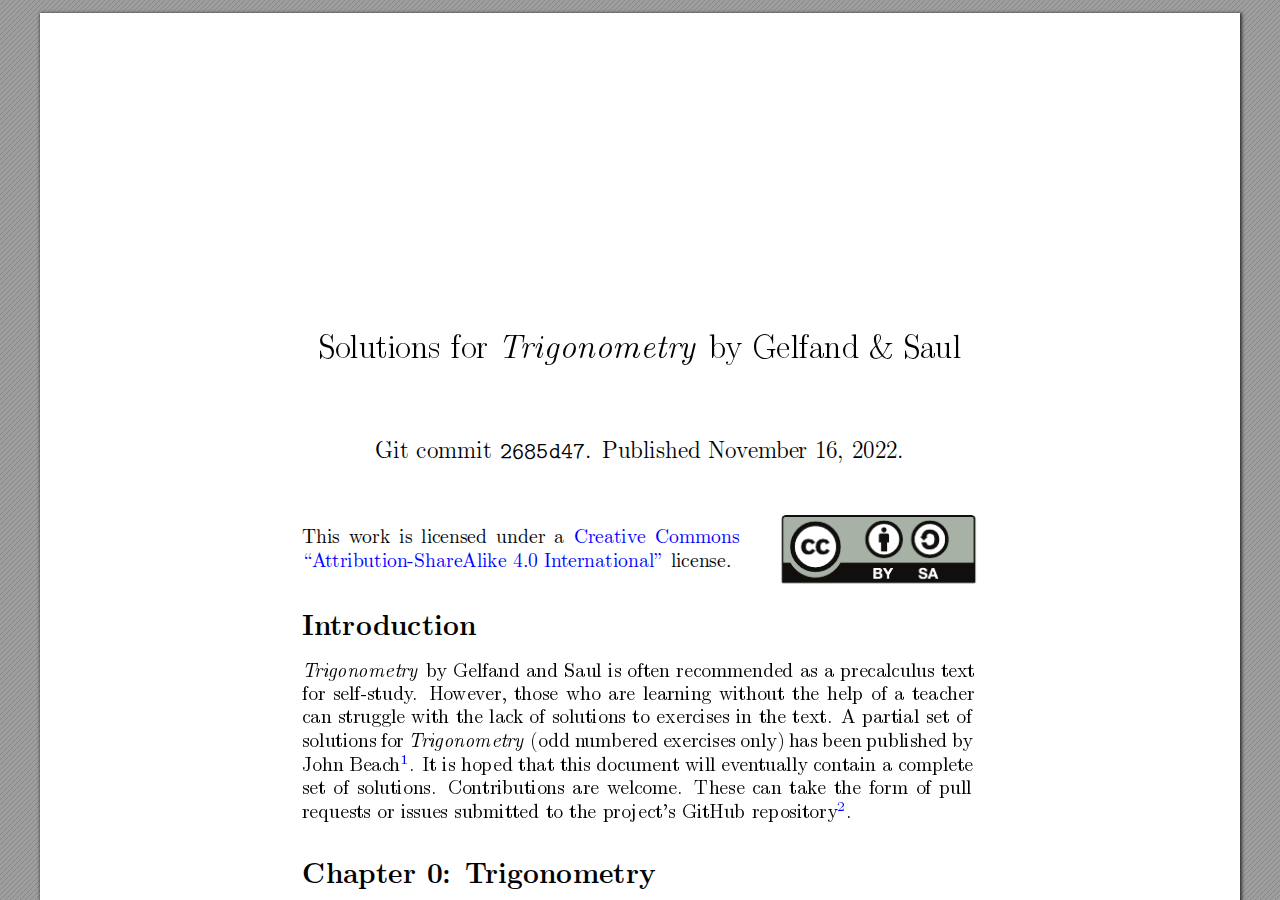
==== commit 328dc43a: "Deploying to gh-pages from @ philip-healy/gelfand-trigonometry-solutions@2685d474c6d036a510e7165d208" ====
--- a/gelfand-trigonometry-solutions.html
+++ b/gelfand-trigonometry-solutions.html
@@ -23,32 +23,51 @@
 </div>
 </div>
 <div id="page-container">
-<div id="pf1" class="pf w0 h0" data-page-no="1"><div class="pc pc1 w0 h0"><img class="bi x0 y0 w1 h1" alt="" src="bg1.png"/><div class="t m0 x1 h2 y1 ff1 fs0 fc0 sc0 lsa ws0">Solutions<span class="_"> </span>for<span class="_"> </span><span class="ff2 ws1">T<span class="_ _0"></span>rigonometry<span class="_"> </span><span class="ff1 ws2">b<span class="_ _1"></span>y<span class="_"> </span>Gelfand<span class="_"> </span>&amp;<span class="_"> </span>Saul</span></span></div><div class="t m0 x2 h3 y2 ff3 fs1 fc0 sc0 lsa ws3">Git<span class="_"> </span>commit<span class="_"> </span><span class="ff4 ws4">e783627</span>.<span class="_ _2"> </span>Published<span class="_"> </span>Octob<span class="_ _3"></span>er<span class="_"> </span>22,<span class="_"> </span>2022.</div><div class="t m0 x3 h4 y3 ff5 fs2 fc0 sc0 lsa ws5">This<span class="_"> </span>w<span class="_ _1"></span>ork<span class="_"> </span>is<span class="_"> </span>licensed<span class="_"> </span>under<span class="_"> </span>a<span class="_"> </span><span class="fc1">Creative<span class="_"> </span>Commons</span></div><div class="t m0 x3 h4 y4 ff5 fs2 fc1 sc0 lsa ws6">“A<span class="_ _1"></span>ttribution-ShareAlike<span class="_"> </span>4.0<span class="_"> </span>In<span class="_ _1"></span>ternational”<span class="_"> </span><span class="fc0">license.</span></div><div class="t m0 x3 h5 y5 ff6 fs3 fc0 sc0 lsa ws7">In<span class="_ _1"></span>tro<span class="_ _3"></span>duction</div><div class="t m0 x3 h4 y6 ff7 fs2 fc0 sc0 lsa ws8">T<span class="_ _4"></span>rigonometry<span class="_"> </span><span class="ff5 ws9">b<span class="_ _1"></span>y<span class="_"> </span>Gelfand<span class="_"> </span>and<span class="_"> </span>Saul<span class="_"> </span>is<span class="_"> </span>often<span class="_"> </span>recommended<span class="_"> </span>as<span class="_"> </span>a<span class="_"> </span>precalculus<span class="_"> </span>text</span></div><div class="t m0 x3 h4 y7 ff5 fs2 fc0 sc0 lsa wsa">for<span class="_"> </span>self-study<span class="_ _4"></span>.<span class="_ _5"> </span>Ho<span class="_ _1"></span>wev<span class="_ _1"></span>er,<span class="_"> </span>those<span class="_"> </span>who<span class="_"> </span>are<span class="_"> </span>learning<span class="_"> </span>without<span class="_"> </span>the<span class="_ _6"> </span>help<span class="_"> </span>of<span class="_"> </span>a<span class="_"> </span>teac<span class="_ _1"></span>her</div><div class="t m0 x3 h4 y8 ff5 fs2 fc0 sc0 lsa wsb">can<span class="_"> </span>struggle<span class="_"> </span>with<span class="_"> </span>the<span class="_"> </span>lac<span class="_ _1"></span>k<span class="_"> </span>of<span class="_"> </span>solutions<span class="_"> </span>to<span class="_"> </span>exercises<span class="_"> </span>in<span class="_"> </span>the<span class="_"> </span>text.<span class="_ _7"> </span>A<span class="_"> </span>partial<span class="_"> </span>set<span class="_"> </span>of</div><div class="t m0 x3 h4 y9 ff5 fs2 fc0 sc0 lsa wsc">solutions<span class="_"> </span>for<span class="_"> </span><span class="ff7 wsd">T<span class="_ _4"></span>rigonometry<span class="_"> </span><span class="ff5 wse">(o<span class="_ _3"></span>dd<span class="_"> </span>n<span class="_ _1"></span>umbered<span class="_"> </span>exercises<span class="_"> </span>only)<span class="_"> </span>has<span class="_"> </span>b<span class="_ _3"></span>een<span class="_"> </span>published<span class="_"> </span>by</span></span></div><div class="t m0 x3 h6 ya ff5 fs2 fc0 sc0 lsa wsf">John<span class="_"> </span>Beac<span class="_ _1"></span>h<span class="ff8 fs4 fc1 ls0 v1">1</span>.<span class="_ _8"> </span>It<span class="_"> </span>is<span class="_"> </span>hop<span class="_ _3"></span>ed<span class="_"> </span>that<span class="_"> </span>this<span class="_"> </span>document<span class="_"> </span>will<span class="_"> </span>ev<span class="_ _1"></span>entually<span class="_"> </span>con<span class="_ _1"></span>tain<span class="_"> </span>a<span class="_"> </span>complete</div><div class="t m0 x3 h4 yb ff5 fs2 fc0 sc0 lsa ws10">set<span class="_"> </span>of<span class="_"> </span>solutions.<span class="_ _5"> </span>Contributions<span class="_"> </span>are<span class="_"> </span>w<span class="_ _1"></span>elcome.<span class="_ _5"> </span>These<span class="_"> </span>can<span class="_"> </span>take<span class="_"> </span>the<span class="_"> </span>form<span class="_"> </span>of<span class="_"> </span>pull</div><div class="t m0 x3 h7 yc ff5 fs2 fc0 sc0 lsa ws6">requests<span class="_"> </span>or<span class="_"> </span>issues<span class="_"> </span>submitted<span class="_"> </span>to<span class="_"> </span>the<span class="_"> </span>pro<span class="_ _9"></span>ject’s<span class="_"> </span>GitHub<span class="_"> </span>rep<span class="_ _3"></span>ository<span class="ff8 fs4 fc1 ls1 v1">2</span>.</div><div class="t m0 x3 h5 yd ff6 fs3 fc0 sc0 lsa ws11">Chapter<span class="_"> </span>0:<span class="_ _a"> </span>T<span class="_ _0"></span>rigonometry</div><div class="t m0 x3 h8 ye ff6 fs1 fc0 sc0 lsa ws12">P<span class="_ _1"></span>age<span class="_"> </span>8</div><div class="t m0 x4 h4 yf ff5 fs2 fc0 sc0 lsa ws6">1.<span class="_ _7"> </span>Statement<span class="_"> </span>I<span class="_"> </span>applies:</div><div class="t m0 x5 h9 y10 ff9 fs2 fc0 sc0 lsa ws13">c<span class="ff8 fs4 ls2 v2">2</span><span class="ff5 ls3">=</span>a<span class="ff8 fs4 ls4 v2">2</span><span class="ff5 ls5">+</span>b<span class="ff8 fs4 ls2 v2">2</span><span class="ff5 ws14">=<span class="_"> </span>10<span class="ff8 fs4 ls4 v2">2</span><span class="ws15">+<span class="_"> </span>24<span class="ff8 fs4 ls2 v2">2</span></span>=<span class="_"> </span>100<span class="_ _b"> </span>+<span class="_ _b"> </span>576<span class="_"> </span>=<span class="_"> </span>676</span></div><div class="t m0 x6 ha y11 ff9 fs2 fc0 sc0 ls6">c<span class="ff5 ls3">=<span class="ffa ls7 v3">√</span><span class="lsa ws14">676<span class="_"> </span>=<span class="_"> </span>26</span></span></div><div class="t m0 x4 h4 y12 ff5 fs2 fc0 sc0 lsa ws6">2.<span class="_ _7"> </span>Statement<span class="_"> </span>I<span class="_"> </span>applies:</div><div class="t m0 x7 hb y13 ff9 fs2 fc0 sc0 lsa ws13">a<span class="ff8 fs4 ls4 v2">2</span><span class="ff5 ls5">+</span>b<span class="ff8 fs4 ls2 v2">2</span><span class="ff5 ls3">=</span>c<span class="ff8 fs4 v2">2</span></div><div class="t m0 x8 h9 y14 ff9 fs2 fc0 sc0 lsa ws13">a<span class="ff8 fs4 ls4 v2">2</span><span class="ff5 ws15">+<span class="_"> </span>9<span class="ff8 fs4 ls2 v2">2</span><span class="ws14">=<span class="_"> </span>41<span class="ff8 fs4 v2">2</span></span></span></div><div class="t m0 x9 hb y15 ff9 fs2 fc0 sc0 lsa ws13">a<span class="ff8 fs4 ls4 v2">2</span><span class="ff5 ws14">+<span class="_ _b"> </span>81<span class="_"> </span>=<span class="_"> </span>1681</span></div><div class="t m0 xa h9 y16 ff9 fs2 fc0 sc0 lsa ws13">a<span class="ff8 fs4 ls2 v2">2</span><span class="ff5 ws14">=<span class="_"> </span>1600</span></div><div class="t m0 xb ha y17 ff9 fs2 fc0 sc0 ls8">a<span class="ff5 ls3">=<span class="ffa ls7 v3">√</span><span class="lsa ws14">1600<span class="_"> </span>=<span class="_"> </span>40</span></span></div><div class="t m0 xc hc y18 ffb fs5 fc0 sc0 ls9">1<span class="ffc fs6 fc1 lsa ws16 v4">https://jbeach50.w<span class="_ _1"></span>eebly<span class="_ _4"></span>.com/gelfand–saul-trig-solutions.html</span></div><div class="t m0 xc hc y19 ffb fs5 fc0 sc0 ls9">2<span class="ffc fs6 fc1 lsa ws16 v4">https://gith<span class="_ _1"></span>ub.com/philip-healy/gelfand-trigonometry-solutions</span></div><div class="t m0 xd h4 y1a ff5 fs2 fc0 sc0 lsa">1</div><a class="l" href="https://creativecommons.org/licenses/by-sa/4.0/deed.en"><div class="d m1" style="border-style:none;position:absolute;left:534.052941px;bottom:1019.950980px;width:86.557000px;height:8.911000px;background-color:rgba(255,255,255,0.000001);"></div></a><a class="l" href="https://creativecommons.org/licenses/by-sa/4.0/deed.en"><div class="d m1" style="border-style:none;position:absolute;left:260.337255px;bottom:996.509804px;width:187.769000px;height:8.911000px;background-color:rgba(255,255,255,0.000001);"></div></a><a class="l" href="https://creativecommons.org/licenses/by-sa/4.0/deed.en"><div class="d m1" style="border-style:none;position:absolute;left:738.935294px;bottom:980.303922px;width:101.619000px;height:37.397000px;background-color:rgba(255,255,255,0.000001);"></div></a><a class="l" href="#pf1" data-dest-detail='[1,"XYZ",149.011,147.643,null]'><div class="d m1" style="border-style:none;position:absolute;left:358.845098px;bottom:789.027451px;width:6.462000px;height:12.040000px;background-color:rgba(255,255,255,0.000001);"></div></a><a class="l" href="#pf1" data-dest-detail='[1,"XYZ",149.011,138.138,null]'><div class="d m1" style="border-style:none;position:absolute;left:801.527451px;bottom:742.145098px;width:6.462000px;height:12.039000px;background-color:rgba(255,255,255,0.000001);"></div></a><a class="l" href="https://jbeach50.weebly.com/gelfand--saul-trig-solutions.html"><div class="d m1" style="border-style:none;position:absolute;left:290.225490px;bottom:263.417647px;width:228.717000px;height:11.496000px;background-color:rgba(255,255,255,0.000001);"></div></a><a class="l" href="https://github.com/philip-healy/gelfand-trigonometry-solutions"><div class="d m1" style="border-style:none;position:absolute;left:290.225490px;bottom:244.780392px;width:238.086000px;height:11.497000px;background-color:rgba(255,255,255,0.000001);"></div></a></div><div class="pi" data-data='{"ctm":[1.960784,0.000000,0.000000,1.960784,0.000000,0.000000]}'></div></div>
-<div id="pf2" class="pf w0 h0" data-page-no="2"><div class="pc pc2 w0 h0"><img class="bi x0 y0 w1 h1" alt="" src="bg2.png"/><div class="t m0 x4 h7 y1b ff5 fs2 fc0 sc0 lsa ws18">3.<span class="_"> </span>5<span class="ff8 fs4 lsb v1">2</span><span class="ws19">+<span class="_"> </span>12<span class="ff8 fs4 lsc v1">2</span><span class="ws1a">=<span class="_"> </span>25<span class="_ _c"> </span>+<span class="_ _c"> </span>144<span class="_"> </span>=<span class="_"> </span>169<span class="_"> </span>=<span class="_"> </span>13<span class="ff8 fs4 ls1 v1">2</span><span class="ws1b">.<span class="_ _d"> </span>By<span class="_"> </span>Statemen<span class="_ _1"></span>t<span class="_"> </span>I<span class="_ _3"></span>I,<span class="_"> </span>a<span class="_"> </span>right<span class="_"> </span>triangle<span class="_"> </span>exists</span></span></span></div><div class="t m0 xe h4 y1c ff5 fs2 fc0 sc0 lsa ws6">with<span class="_"> </span>legs<span class="_"> </span>of<span class="_"> </span>length<span class="_"> </span>5<span class="_"> </span>and<span class="_"> </span>12,<span class="_"> </span>and<span class="_"> </span>hypotenuse<span class="_"> </span>of<span class="_"> </span>length<span class="_"> </span>13.</div><div class="t m0 x4 h4 y1d ff5 fs2 fc0 sc0 lsa ws6">4.<span class="_ _7"> </span>Statement<span class="_"> </span>I<span class="_"> </span>applies:</div><div class="t m0 xf hb y1e ff9 fs2 fc0 sc0 lsa ws13">a<span class="ff8 fs4 lsd v2">2</span><span class="ff5 lse">+</span><span class="lsf">b<span class="ff8 fs4 ls2 v2">2</span><span class="ff5 ls3">=</span></span>c<span class="ff8 fs4 v2">2</span></div><div class="t m0 x10 h9 y1f ff9 fs2 fc0 sc0 lsa ws13">a<span class="ff8 fs4 ls4 v2">2</span><span class="ff5 ws15">+<span class="_"> </span>1<span class="ff8 fs4 ls2 v2">2</span><span class="ws14">=<span class="_"> </span>3<span class="ff8 fs4 v2">2</span></span></span></div><div class="t m0 x11 hb y20 ff9 fs2 fc0 sc0 lsa ws13">a<span class="ff8 fs4 ls4 v2">2</span><span class="ff5 ws14">+<span class="_ _b"> </span>1<span class="_"> </span>=<span class="_"> </span>9</span></div><div class="t m0 x12 h9 y21 ff9 fs2 fc0 sc0 lsa ws13">a<span class="ff8 fs4 ls2 v2">2</span><span class="ff5 ws14">=<span class="_"> </span>8</span></div><div class="t m0 x13 ha y22 ff9 fs2 fc0 sc0 ls8">a<span class="ff5 ls3">=<span class="ffa ls7 v3">√</span><span class="lsa ws1c">8<span class="_"> </span>=<span class="_"> </span><span class="ffa ls7 v3">√</span><span class="ws1d">4<span class="ffa ls7 v3">√</span></span></span><span class="ls10 ws1e">2=2<span class="_ _e"></span><span class="ffa ls7 v3">√<span class="ff5 lsa v5">2</span></span></span></span></div><div class="t m0 x4 h4 y23 ff5 fs2 fc0 sc0 lsa ws6">5.<span class="_ _7"> </span>Statement<span class="_"> </span>I<span class="_"> </span>applies,<span class="_"> </span>where<span class="_"> </span><span class="ff9 ls8">a</span><span class="ls3">=</span><span class="ff9 ws13">b</span>:</div><div class="t m0 x11 h9 y24 ff9 fs2 fc0 sc0 lsa ws13">a<span class="ff8 fs4 ls4 v2">2</span><span class="ff5 ls5">+</span>a<span class="ff8 fs4 ls2 v2">2</span><span class="ff5 ls3">=</span>c<span class="ff8 fs4 v2">2</span></div><div class="t m0 x11 hb y25 ff9 fs2 fc0 sc0 lsa ws13">a<span class="ff8 fs4 ls4 v2">2</span><span class="ff5 ls5">+</span>a<span class="ff8 fs4 ls2 v2">2</span><span class="ff5 ws14">=<span class="_"> </span>1<span class="ff8 fs4 v2">2</span></span></div><div class="t m0 x12 h9 y26 ff5 fs2 fc0 sc0 lsa ws1d">2<span class="ff9 ws13">a<span class="ff8 fs4 ls2 v2">2</span></span><span class="ws14">=<span class="_"> </span>1</span></div><div class="t m0 x13 hd y27 ff9 fs2 fc0 sc0 lsa ws13">a<span class="ff8 fs4 ls2 v2">2</span><span class="ff5 ls11">=<span class="lsa v6">1</span></span></div><div class="t m0 x14 h4 y28 ff5 fs2 fc0 sc0 lsa">2</div><div class="t m0 x15 he y29 ff9 fs2 fc0 sc0 ls8">a<span class="ff5 ls3">=<span class="ffd ls12 v7">r</span><span class="lsa v6">1</span></span></div><div class="t m0 x16 hf y2a ff5 fs2 fc0 sc0 ls13">2<span class="ls14 v6">=</span><span class="ffa ls7 v8">√</span><span class="lsa v9">1</span></div><div class="t m0 x17 h10 y2b ffa fs2 fc0 sc0 ls7">√<span class="ff5 ls13 va">2<span class="ls15 vb">=<span class="lsa v6">1</span></span></span></div><div class="t m0 x18 h11 y2b ffa fs2 fc0 sc0 ls7">√<span class="ff5 lsa va">2</span></div><div class="t m0 x4 h4 y2c ff5 fs2 fc0 sc0 lsa ws1f">6.<span class="_ _7"> </span>F<span class="_ _4"></span>rom<span class="_"> </span>the<span class="_"> </span>diagram<span class="_"> </span>at<span class="_"> </span>the<span class="_"> </span>b<span class="_ _3"></span>ottom<span class="_"> </span>of<span class="_"> </span>P<span class="_ _1"></span>age<span class="_"> </span>11,<span class="_ _6"> </span>w<span class="_ _1"></span>e<span class="_"> </span>can<span class="_"> </span>see<span class="_"> </span>the<span class="_"> </span>shorter<span class="_"> </span>leg<span class="_"> </span>is</div><div class="t m0 xe h4 y2d ff5 fs2 fc0 sc0 lsa ws20">half<span class="_"> </span>the<span class="_"> </span>length<span class="_"> </span>of<span class="_"> </span>the<span class="_"> </span>h<span class="_ _1"></span>yp<span class="_ _3"></span>otenuse.<span class="_ _f"> </span>So<span class="_"> </span>in<span class="_"> </span>this<span class="_"> </span>instance<span class="_"> </span>the<span class="_"> </span>shorter<span class="_"> </span>leg<span class="_"> </span>has</div><div class="t m0 xe h4 y2e ff5 fs2 fc0 sc0 lsa ws6">length<span class="_"> </span>1<span class="ff9 ws13">/</span>2.<span class="_ _6"> </span>W<span class="_ _4"></span>e<span class="_"> </span>can<span class="_"> </span>use<span class="_"> </span>Statement<span class="_"> </span>1<span class="_"> </span>to<span class="_"> </span>ﬁnd<span class="_"> </span>the<span class="_"> </span>length<span class="_"> </span>of<span class="_"> </span>the<span class="_"> </span>longer<span class="_"> </span>leg:</div><div class="t m0 x19 hb y2f ff9 fs2 fc0 sc0 lsa ws13">a<span class="ff8 fs4 lsd v2">2</span><span class="ff5 lse">+</span><span class="lsf">b<span class="ff8 fs4 ls2 v2">2</span><span class="ff5 ls3">=</span></span>c<span class="ff8 fs4 v2">2</span></div><div class="t m0 x1a h12 y30 ff9 fs2 fc0 sc0 lsa ws13">a<span class="ff8 fs4 lsd v2">2</span><span class="ff5 lse">+<span class="ffd ls16 vc"></span><span class="lsa v6">1</span></span></div><div class="t m0 x1b h13 y31 ff5 fs2 fc0 sc0 ls17">2<span class="ffd ls18 vd"></span><span class="ff8 fs4 lsa ve">2</span></div><div class="t m0 x1c hb y30 ff5 fs2 fc0 sc0 lsa ws14">=<span class="_"> </span>1<span class="ff8 fs4 v2">2</span></div><div class="t m0 x1d hd y32 ff9 fs2 fc0 sc0 lsa ws13">a<span class="ff8 fs4 ls4 v2">2</span><span class="ff5 ls19">+<span class="lsa v6">1</span></span></div><div class="t m0 xa h14 y33 ff5 fs2 fc0 sc0 ls1a">4<span class="lsa ws14 v6">=<span class="_"> </span>1</span></div><div class="t m0 x1e hd y34 ff9 fs2 fc0 sc0 lsa ws13">a<span class="ff8 fs4 ls2 v2">2</span><span class="ff5 ls11">=<span class="lsa v6">3</span></span></div><div class="t m0 x1f h4 y35 ff5 fs2 fc0 sc0 lsa">4</div><div class="t m0 x20 h15 y36 ff9 fs2 fc0 sc0 ls1b">a<span class="ff5 ls1c">=<span class="ffd ls12 v7">r</span><span class="lsa v6">3</span></span></div><div class="t m0 x21 hf y37 ff5 fs2 fc0 sc0 ls13">4<span class="ls14 v6">=</span><span class="ffa ls7 v8">√</span><span class="lsa v9">3</span></div><div class="t m0 x22 h16 y38 ffa fs2 fc0 sc0 ls7">√<span class="ff5 ls13 va">4<span class="ls14 vb">=</span></span><span class="vf">√</span><span class="ff5 lsa v10">3</span></div><div class="t m0 x23 h4 y37 ff5 fs2 fc0 sc0 lsa">2</div><div class="t m0 x4 h4 y39 ff5 fs2 fc0 sc0 lsa ws21">7.<span class="_ _7"> </span>F<span class="_ _4"></span>or<span class="_"> </span>an<span class="_ _1"></span>y<span class="_"> </span>p<span class="_ _3"></span>oint<span class="_"> </span><span class="ff9 ls1d">Y</span>,<span class="_"> </span>w<span class="_ _1"></span>e<span class="_"> </span>can<span class="_"> </span>draw<span class="_"> </span>a<span class="_"> </span>triangle<span class="_"> </span>with<span class="_"> </span>sides<span class="_"> </span><span class="ff9 ws22">AY<span class="_"> </span></span><span class="ls1e">,</span><span class="ff9 ws23">B<span class="_ _3"></span>Y<span class="_"> </span></span><span class="ws24">and<span class="_"> </span><span class="ff9 ws13">AB<span class="_ _3"></span></span><span class="ws25">.<span class="_"> </span>Let</span></span></div><div class="t m0 xe h4 y3a ff9 fs2 fc0 sc0 ls1f">a<span class="ff5 lsa ws26">b<span class="_ _3"></span>e<span class="_"> </span>the<span class="_"> </span>length<span class="_"> </span>of<span class="_"> </span>side<span class="_"> </span></span><span class="lsa ws22">AY<span class="_"> </span><span class="ff5 ls20">,</span><span class="ls21">b</span><span class="ff5 ws26">b<span class="_ _3"></span>e<span class="_"> </span>the<span class="_"> </span>length<span class="_"> </span>of<span class="_"> </span>side<span class="_"> </span></span><span class="ws27">B<span class="_ _3"></span>Y<span class="_"> </span><span class="ff5 ws28">and<span class="_"> </span></span><span class="ls22">c</span><span class="ff5 ws26">b<span class="_ _3"></span>e<span class="_"> </span>the<span class="_"> </span>length</span></span></span></div><div class="t m0 xe h4 y3b ff5 fs2 fc0 sc0 lsa ws29">of<span class="_"> </span>side<span class="_"> </span><span class="ff9 ws13">AB<span class="_ _3"></span></span>.<span class="_ _2"> </span>According<span class="_"> </span>to<span class="_"> </span>Statement<span class="_"> </span>II,<span class="_"> </span>the<span class="_"> </span>subset<span class="_"> </span>of<span class="_"> </span>these<span class="_"> </span>triangles<span class="_"> </span>where</div><div class="t m0 xe h6 y3c ff9 fs2 fc0 sc0 ls23">a<span class="ff8 fs4 ls24 v1">2</span><span class="ff5 ls25">+</span><span class="lsa ws13">b<span class="ff8 fs4 ls26 v1">2</span><span class="ff5 ls27">=</span><span class="ls28">c<span class="ff8 fs4 ls29 v1">2</span></span><span class="ff5 ws2a">are<span class="_"> </span>righ<span class="_ _1"></span>t<span class="_"> </span>triangles<span class="_"> </span>with<span class="_"> </span>legs<span class="_"> </span>of<span class="_"> </span>length<span class="_"> </span><span class="ff9 ls2a">a</span><span class="ws2b">and<span class="_"> </span><span class="ff9 ls2b">b</span></span>and<span class="_"> </span>hypotenuse</span></span></div><div class="t m0 xe h4 y3d ff9 fs2 fc0 sc0 ls28">c<span class="ff5 lsa ws2c">.<span class="_ _7"> </span>Let<span class="_"> </span></span><span class="ls2c">X<span class="ff5 lsa ws2d">b<span class="_ _3"></span>e<span class="_"> </span>the<span class="_"> </span>subset<span class="_"> </span>of<span class="_"> </span></span><span class="ls2d">Y<span class="ff5 lsa ws2d">that<span class="_"> </span>are<span class="_"> </span>vertices<span class="_"> </span>of<span class="_"> </span>these<span class="_"> </span>righ<span class="_ _1"></span>t<span class="_"> </span>triangles.<span class="_ _7"> </span>This</span></span></span></div><div class="t m0 xe h4 y3e ff5 fs2 fc0 sc0 lsa ws2e">set<span class="_"> </span>of<span class="_"> </span>p<span class="_ _3"></span>oin<span class="_ _1"></span>ts<span class="_"> </span>describ<span class="_ _3"></span>es<span class="_"> </span>a<span class="_"> </span>circle<span class="_"> </span>with<span class="_"> </span>its<span class="_"> </span>centre<span class="_"> </span>at<span class="_"> </span>the<span class="_"> </span>midpoint<span class="_"> </span>of<span class="_"> </span><span class="ff9 ws13">AB<span class="_ _3"></span></span><span class="ws2f">,<span class="_"> </span>and</span></div><div class="t m0 xe h4 y3f ff5 fs2 fc0 sc0 lsa ws30">radius<span class="_"> </span><span class="ff9 ws13">AB<span class="_ _3"></span>/</span>2.</div><div class="t m0 x4 h4 y40 ff5 fs2 fc0 sc0 lsa">8.</div><div class="t m0 xd h4 y1a ff5 fs2 fc0 sc0 lsa">2</div></div><div class="pi" data-data='{"ctm":[1.960784,0.000000,0.000000,1.960784,0.000000,0.000000]}'></div></div>
-<div id="pf3" class="pf w0 h0" data-page-no="3"><div class="pc pc3 w0 h0"><img class="bi x0 y0 w1 h1" alt="" src="bg3.png"/><div class="t m0 x3 h8 y1b ff6 fs1 fc0 sc0 lsa ws12">P<span class="_ _1"></span>age<span class="_"> </span>9</div><div class="t m0 x4 h6 y41 ff5 fs2 fc0 sc0 lsa ws18">1.<span class="_"> </span>6<span class="ff8 fs4 ls2e v1">2</span><span class="ws31">+<span class="_"> </span>8<span class="ff8 fs4 ls2 v1">2</span><span class="ws14">=<span class="_"> </span>36<span class="_ _b"> </span>+<span class="_ _b"> </span>64<span class="_"> </span>=<span class="_"> </span>100<span class="_"> </span>=<span class="_"> </span>10<span class="ff8 fs4 ls1 v1">2</span><span class="ws9">.<span class="_ _6"> </span>By<span class="_"> </span>Statement<span class="_"> </span>II<span class="_"> </span>on<span class="_"> </span>Page<span class="_"> </span>7<span class="_"> </span>(con<span class="_ _1"></span>verse<span class="_"> </span>of<span class="_"> </span>the</span></span></span></div><div class="t m0 xe h4 y42 ff5 fs2 fc0 sc0 lsa ws6">Pythagorean<span class="_"> </span>Theorem),<span class="_"> </span>this<span class="_"> </span>is<span class="_"> </span>a<span class="_"> </span>righ<span class="_ _1"></span>t<span class="_"> </span>triangle.</div><div class="t m0 x4 h4 y43 ff5 fs2 fc0 sc0 lsa ws6">2.<span class="_ _7"> </span>10-24-26<span class="_"> </span>(Exercise<span class="_"> </span>1),<span class="_"> </span>9-40-41<span class="_"> </span>(Exercise<span class="_"> </span>2),<span class="_"> </span>5-12-13<span class="_"> </span>(Exercise<span class="_"> </span>3)</div><div class="t m0 x4 h4 y44 ff5 fs2 fc0 sc0 lsa ws6">3.<span class="_ _7"> </span>Using<span class="_"> </span>the<span class="_"> </span>Pythagorean<span class="_"> </span>Theorem:</div><div class="t m0 x24 hb y45 ff9 fs2 fc0 sc0 lsa ws13">c<span class="ff8 fs4 ls2 v2">2</span><span class="ff5 ls3">=</span>a<span class="ff8 fs4 lsd v2">2</span><span class="ff5 lse">+</span><span class="lsf">b<span class="ff8 fs4 ls2f v2">2</span></span><span class="ff5 ws14">=<span class="_"> </span>8<span class="ff8 fs4 ls4 v2">2</span><span class="ws15">+<span class="_"> </span>15<span class="ff8 fs4 ls2 v2">2</span></span>=<span class="_"> </span>64<span class="_ _b"> </span>+<span class="_ _b"> </span>225<span class="_"> </span>=<span class="_"> </span>289</span></div><div class="t m0 x25 h17 y46 ff9 fs2 fc0 sc0 ls6">c<span class="ff5 ls3">=<span class="ffa ls7 v3">√</span><span class="lsa ws14">289<span class="_"> </span>=<span class="_"> </span>17</span></span></div><div class="t m0 x4 h4 y47 ff5 fs2 fc0 sc0 lsa ws32">4.<span class="_ _7"> </span>The<span class="_"> </span>ﬁrst<span class="_"> </span>column<span class="_"> </span>in<span class="_"> </span>the<span class="_"> </span>table<span class="_"> </span>increases<span class="_"> </span>by<span class="_"> </span>3,<span class="_"> </span>the<span class="_"> </span>second<span class="_"> </span>increases<span class="_"> </span>b<span class="_ _1"></span>y<span class="_"> </span>4<span class="_"> </span>and</div><div class="t m0 xe h4 y48 ff5 fs2 fc0 sc0 lsa ws33">the<span class="_"> </span>third<span class="_"> </span>increases<span class="_"> </span>b<span class="_ _1"></span>y<span class="_"> </span>5.<span class="_ _d"> </span>Contin<span class="_ _1"></span>uing<span class="_"> </span>to<span class="_"> </span>add<span class="_"> </span>ro<span class="_ _1"></span>ws<span class="_"> </span>yields<span class="_"> </span>triangles<span class="_"> </span>12-16-20,</div><div class="t m0 xe h4 y49 ff5 fs2 fc0 sc0 lsa ws6">15-20-25<span class="_"> </span>and<span class="_"> </span>18-24-30.</div><div class="t m0 x4 h4 y4a ff5 fs2 fc0 sc0 lsa ws34">5.<span class="_ _7"> </span>Shortest<span class="_"> </span>side<span class="_"> </span>with<span class="_"> </span>length<span class="_"> </span>10:<span class="_ _8"> </span>10-24-26.<span class="_ _6"> </span>Shortest<span class="_"> </span>side<span class="_"> </span>with<span class="_"> </span>length<span class="_"> </span>15:<span class="_ _8"> </span>15-36-</div><div class="t m0 xe h4 y4b ff5 fs2 fc0 sc0 lsa">39.</div><div class="t m0 x4 h4 y4c ff5 fs2 fc0 sc0 lsa ws29">6.<span class="_ _7"> </span>Multiplying<span class="_"> </span>all<span class="_"> </span>sides<span class="_"> </span>by<span class="_"> </span>the<span class="_"> </span>common<span class="_"> </span>denominator<span class="_"> </span>(5),<span class="_"> </span>w<span class="_ _1"></span>e<span class="_"> </span>get<span class="_"> </span>a<span class="_"> </span>similar<span class="_"> </span>tri-</div><div class="t m0 xe h4 y4d ff5 fs2 fc0 sc0 lsa ws35">angle<span class="_"> </span>with<span class="_"> </span>sides<span class="_"> </span>15<span class="ff9 ws13">/</span><span class="ws36">5<span class="_"> </span>=<span class="_"> </span>3,<span class="_ _6"> </span>20<span class="ff9 ws13">/</span></span>5<span class="_"> </span>=<span class="_"> </span>4<span class="_"> </span>and<span class="_"> </span>5.<span class="_ _5"> </span>W<span class="_ _4"></span>e<span class="_"> </span>know<span class="_"> </span>that<span class="_"> </span>this<span class="_"> </span>is<span class="_"> </span>a<span class="_"> </span>righ<span class="_ _1"></span>t</div><div class="t m0 xe h4 y4e ff5 fs2 fc0 sc0 lsa ws6">triangle<span class="_"> </span>from<span class="_"> </span>the<span class="_"> </span>table<span class="_"> </span>in<span class="_"> </span>Question<span class="_"> </span>4.</div><div class="t m0 x4 h4 y4f ff5 fs2 fc0 sc0 lsa ws16">7.<span class="_ _7"> </span>T<span class="_ _4"></span>o<span class="_"> </span>ﬁnd<span class="_"> </span>a<span class="_"> </span>similar<span class="_"> </span>triangle<span class="_"> </span>with<span class="_"> </span>shorter<span class="_"> </span>leg<span class="_"> </span>1,<span class="_"> </span>divide<span class="_"> </span>all<span class="_"> </span>sides<span class="_"> </span>by<span class="_"> </span>3,<span class="_"> </span>resulting<span class="_"> </span>in</div><div class="t m0 xe h4 y50 ff5 fs2 fc0 sc0 lsa ws37">sides<span class="_"> </span>1-4<span class="ff9 ws13">/</span><span class="ws1d">3-5<span class="ff9 ws13">/</span></span>3.<span class="_ _8"> </span>T<span class="_ _4"></span>o<span class="_"> </span>ﬁnd<span class="_"> </span>a<span class="_"> </span>similar<span class="_"> </span>triangle<span class="_"> </span>with<span class="_"> </span>longer<span class="_"> </span>leg<span class="_"> </span>1,<span class="_"> </span>divide<span class="_"> </span>all<span class="_"> </span>sides</div><div class="t m0 xe h4 y51 ff5 fs2 fc0 sc0 lsa ws6">b<span class="_ _1"></span>y<span class="_"> </span>4,<span class="_"> </span>resulting<span class="_"> </span>in<span class="_"> </span>sides<span class="_"> </span>3<span class="ff9 ls30">/</span><span class="ws1d">4-1-5<span class="ff9 ls30">/</span>4.</span></div><div class="t m0 x4 h4 y52 ff5 fs2 fc0 sc0 lsa ws38">8.<span class="_ _7"> </span>T<span class="_ _4"></span>o<span class="_"> </span>ﬁnd<span class="_"> </span>a<span class="_"> </span>similar<span class="_"> </span>triangle<span class="_"> </span>with<span class="_"> </span>h<span class="_ _1"></span>yp<span class="_ _3"></span>otenuse<span class="_"> </span>1,<span class="_"> </span>divide<span class="_"> </span>all<span class="_"> </span>sides<span class="_"> </span>b<span class="_ _1"></span>y<span class="_"> </span>13,<span class="_"> </span>resulting</div><div class="t m0 xe h4 y53 ff5 fs2 fc0 sc0 lsa ws2e">in<span class="_"> </span>sides<span class="_"> </span>5<span class="ff9 ws13">/</span><span class="ws1d">13-12<span class="ff9 ws13">/</span></span>13-1.<span class="_ _5"> </span>T<span class="_ _4"></span>o<span class="_"> </span>ﬁnd<span class="_"> </span>a<span class="_"> </span>similar<span class="_"> </span>triangle<span class="_"> </span>with<span class="_"> </span>shorter<span class="_"> </span>leg<span class="_"> </span>1,<span class="_"> </span>divide</div><div class="t m0 xe h4 y54 ff5 fs2 fc0 sc0 lsa ws39">all<span class="_"> </span>sides<span class="_"> </span>b<span class="_ _1"></span>y<span class="_"> </span>5,<span class="_"> </span>resulting<span class="_"> </span>in<span class="_"> </span>sides<span class="_"> </span>1-12<span class="ff9 ws13">/</span><span class="ws1d">5-13<span class="ff9 ls30">/</span></span>5.<span class="_ _8"> </span>T<span class="_ _4"></span>o<span class="_"> </span>ﬁnd<span class="_"> </span>a<span class="_"> </span>similar<span class="_"> </span>triangle<span class="_"> </span>with</div><div class="t m0 xe h4 y55 ff5 fs2 fc0 sc0 lsa ws6">longer<span class="_"> </span>leg<span class="_"> </span>1,<span class="_"> </span>divide<span class="_"> </span>all<span class="_"> </span>sides<span class="_"> </span>b<span class="_ _1"></span>y<span class="_"> </span>12,<span class="_"> </span>resulting<span class="_"> </span>in<span class="_"> </span>sides<span class="_"> </span>5<span class="ff9 ws13">/</span><span class="ws1d">12-1-13<span class="ff9 ws13">/</span>12.</span></div><div class="t m0 x4 h18 y56 ff5 fs2 fc0 sc0 lsa ws3a">9.<span class="_ _7"> </span>T<span class="_ _4"></span>o<span class="_"> </span>form<span class="_ _1"></span>ula<span class="_"> </span>for<span class="_"> </span>the<span class="_"> </span>area<span class="_"> </span>of<span class="_"> </span>a<span class="_"> </span>triangle<span class="_"> </span>is<span class="_ _8"> </span><span class="ff8 fs4 v2">1</span></div><div class="t m0 x26 h19 y57 ff8 fs4 fc0 sc0 ls31">2<span class="ff9 fs2 lsa ws3b v1">bh<span class="_"> </span><span class="ff5 ws3c">where<span class="_"> </span><span class="ff9 ls32">b</span><span class="ws3a">is<span class="_"> </span>the<span class="_"> </span>length<span class="_"> </span>of<span class="_"> </span>the<span class="_"> </span>base</span></span></span></div><div class="t m0 xe h4 y58 ff5 fs2 fc0 sc0 lsa ws3d">and<span class="_"> </span><span class="ff9 ls33">h</span><span class="ws3e">is<span class="_"> </span>the<span class="_"> </span>heigh<span class="_ _1"></span>t.<span class="_ _6"> </span>F<span class="_ _4"></span>or<span class="_"> </span>right<span class="_"> </span>triangles,<span class="_"> </span>ﬁnding<span class="_"> </span>the<span class="_"> </span>area<span class="_"> </span>is<span class="_"> </span>easy:<span class="_ _6"> </span>one<span class="_"> </span>leg<span class="_"> </span>is<span class="_"> </span>the</span></div><div class="t m0 xe h4 y59 ff5 fs2 fc0 sc0 lsa ws3f">base<span class="_"> </span>and<span class="_"> </span>the<span class="_"> </span>other<span class="_"> </span>leg<span class="_"> </span>is<span class="_"> </span>the<span class="_"> </span>height.<span class="_ _7"> </span>F<span class="_ _4"></span>or<span class="_"> </span>other<span class="_"> </span>triangles,<span class="_"> </span>ﬁnding<span class="_"> </span>the<span class="_"> </span>heigh<span class="_ _1"></span>t</div><div class="t m0 xe h4 y5a ff5 fs2 fc0 sc0 lsa ws40">is<span class="_"> </span>more<span class="_"> </span>diﬃcult:<span class="_ _7"> </span>w<span class="_ _1"></span>e<span class="_"> </span>need<span class="_"> </span>to<span class="_"> </span>ﬁnd<span class="_"> </span>the<span class="_"> </span>length<span class="_"> </span>of<span class="_"> </span>the<span class="_"> </span>altitude<span class="_"> </span>drawn<span class="_"> </span>from<span class="_"> </span>the</div><div class="t m0 xe h4 y5b ff5 fs2 fc0 sc0 lsa ws1a">base.<span class="_ _7"> </span>The<span class="_"> </span>triangles<span class="_"> </span>with<span class="_"> </span>sides<span class="_"> </span>5-12-13<span class="_"> </span>and<span class="_"> </span>9-12-15<span class="_"> </span>are<span class="_"> </span>b<span class="_ _3"></span>oth<span class="_"> </span>righ<span class="_ _1"></span>t<span class="_"> </span>triangles:</div><div class="t m0 xe h4 y5c ff5 fs2 fc0 sc0 lsa ws41">see<span class="_"> </span>Exercise<span class="_"> </span>3<span class="_"> </span>on<span class="_"> </span>P<span class="_ _1"></span>age<span class="_"> </span>8<span class="_"> </span>and<span class="_"> </span>Exercise<span class="_"> </span>4<span class="_"> </span>on<span class="_"> </span>Page<span class="_"> </span>9.<span class="_ _8"> </span>The<span class="_"> </span>triangle<span class="_"> </span>with<span class="_"> </span>sides</div><div class="t m0 xe h4 y5d ff5 fs2 fc0 sc0 lsa ws42">13-14-15<span class="_"> </span>is<span class="_"> </span>not<span class="_"> </span>a<span class="_"> </span>righ<span class="_ _1"></span>t<span class="_"> </span>triangle.<span class="_ _10"> </span>W<span class="_ _4"></span>e<span class="_"> </span>can<span class="_"> </span>conﬁrm<span class="_"> </span>this<span class="_"> </span>using<span class="_"> </span>Statemen<span class="_ _1"></span>t<span class="_"> </span>I:</div><div class="t m0 xe h6 y5e ff9 fs2 fc0 sc0 lsa ws13">a<span class="ff8 fs4 ls34 v1">2</span><span class="ff5 ls35">+</span>b<span class="ff8 fs4 ls2 v1">2</span><span class="ff5 ws14">=<span class="_"> </span>13<span class="ff8 fs4 ls34 v1">2</span><span class="ws43">+<span class="_"> </span>14<span class="ff8 fs4 ls2 v1">2</span></span>=<span class="_"> </span>365,<span class="_ _11"> </span></span>c<span class="ff8 fs4 ls2 v1">2</span><span class="ff5 ws14">=<span class="_"> </span>15<span class="ff8 fs4 ls2 v1">2</span>=<span class="_"> </span>225</span><span class="ws44">,<span class="_"> </span>a<span class="ff8 fs4 ls34 v1">2</span><span class="ff5 ls36">+</span><span class="lsf">b<span class="ff8 fs4 ls2f v1">2</span></span><span class="ffa ws45"><span class="ff5 ls3">=</span></span><span class="ls28">c<span class="ff8 fs4 ls0 v1">2</span></span><span class="ff5 ws46">.<span class="_ _6"> </span>How<span class="_ _1"></span>ever,<span class="_"> </span>if<span class="_"> </span>w<span class="_ _1"></span>e<span class="_"> </span>join</span></span></div><div class="t m0 xe h4 y5f ff5 fs2 fc0 sc0 lsa ws47">the<span class="_"> </span>5-12-13<span class="_"> </span>and<span class="_"> </span>9-12-15<span class="_"> </span>triangles<span class="_"> </span>using<span class="_"> </span>their<span class="_"> </span>equal<span class="_"> </span>legs,<span class="_"> </span>the<span class="_"> </span>resulting<span class="_"> </span>triangle</div><div class="t m0 xe h4 y60 ff5 fs2 fc0 sc0 lsa ws48">has<span class="_"> </span>the<span class="_"> </span>dimensions<span class="_"> </span>w<span class="_ _1"></span>e<span class="_"> </span>are<span class="_"> </span>lo<span class="_ _3"></span>oking<span class="_"> </span>for:<span class="_ _8"> </span>13-14-15.<span class="_ _8"> </span>The<span class="_"> </span>base<span class="_"> </span>of<span class="_"> </span>this<span class="_"> </span>com<span class="_ _1"></span>bined</div><div class="t m0 xe h4 y61 ff5 fs2 fc0 sc0 lsa ws38">triangle<span class="_"> </span>has<span class="_"> </span>length<span class="_"> </span>5<span class="_ _12"> </span>+<span class="_ _12"> </span>9<span class="_"> </span>=<span class="_ _c"> </span>14.<span class="_ _6"> </span>W<span class="_ _4"></span>e<span class="_"> </span>also<span class="_"> </span>know<span class="_"> </span>the<span class="_"> </span>length<span class="_"> </span>of<span class="_"> </span>the<span class="_"> </span>altitude<span class="_"> </span>from</div><div class="t m0 xe h4 y62 ff5 fs2 fc0 sc0 lsa ws49">the<span class="_"> </span>base<span class="_"> </span>of<span class="_"> </span>the<span class="_"> </span>com<span class="_ _1"></span>bined<span class="_"> </span>triangle:<span class="_ _7"> </span>12.<span class="_ _8"> </span>So,<span class="_ _13"> </span>the<span class="_"> </span>area<span class="_"> </span>of<span class="_"> </span>the<span class="_"> </span>13-14-15<span class="_"> </span>triangle</div><div class="t m0 xe h18 y63 ff5 fs2 fc0 sc0 lsa ws4a">is<span class="_"> </span><span class="ff8 fs4 v2">1</span></div><div class="t m0 x27 h19 y64 ff8 fs4 fc0 sc0 ls37">2<span class="ffa fs2 ls38 v1">·<span class="ff5 lsa ws4b">14<span class="_"> </span></span>·<span class="ff5 lsa ws16">12<span class="_"> </span>=<span class="_"> </span>84<span class="_ _11"> </span>units<span class="_ _13"> </span>squared.</span></span></div><div class="t m0 x28 h4 y65 ff5 fs2 fc0 sc0 lsa ws4c">10.<span class="_"> </span>(a)</div><div class="t m0 x29 h4 y66 ff5 fs2 fc0 sc0 lsa">(b)</div><div class="t m0 xd h4 y1a ff5 fs2 fc0 sc0 lsa">3</div></div><div class="pi" data-data='{"ctm":[1.960784,0.000000,0.000000,1.960784,0.000000,0.000000]}'></div></div>
-<div id="pf4" class="pf w0 h0" data-page-no="4"><div class="pc pc4 w0 h0"><img class="bi x0 y0 w1 h1" alt="" src="bg4.png"/><div class="t m0 x3 h8 y1b ff6 fs1 fc0 sc0 lsa ws12">P<span class="_ _1"></span>age<span class="_"> </span>11</div><div class="t m0 x4 h18 y41 ff5 fs2 fc0 sc0 lsa ws4d">1.<span class="_"> </span><span class="ff8 fs4 v2">1</span></div><div class="t m0 x2a h1a y67 ffe fs4 fc0 sc0 ls39">√<span class="ff8 ls3a v11">2</span><span class="ff5 fs2 lsa ws6 v12">(see<span class="_"> </span>the<span class="_"> </span>solution<span class="_"> </span>for<span class="_"> </span>Question<span class="_"> </span>5<span class="_"> </span>on<span class="_"> </span>page<span class="_"> </span>8).</span></div><div class="t m0 xe h18 y68 ff5 fs2 fc0 sc0 lsa ws4e">Challenge:<span class="_"> </span><span class="ff8 fs4 v2">1</span></div><div class="t m0 x2b h1b y69 ffe fs4 fc0 sc0 ls39">√<span class="ff8 ls3b v11">2</span><span class="ff5 fs2 ls3c v12">=</span><span class="v3">√</span><span class="ff8 lsa v13">2</span></div><div class="t m0 x2c h1c y6a ff8 fs4 fc0 sc0 ls3d">2<span class="ff5 fs2 lsa ws2a v1">(m<span class="_ _1"></span>ultiplying<span class="_"> </span>ab<span class="_ _3"></span>ov<span class="_ _1"></span>e<span class="_"> </span>and<span class="_"> </span>b<span class="_ _3"></span>elo<span class="_ _1"></span>w<span class="_"> </span>by<span class="_"> </span><span class="ffa ls7 v14">√</span><span class="ws4f">2).<span class="_"> </span><span class="ffa ls3e v14">√</span></span>2<span class="_"> </span>is<span class="_"> </span>giv<span class="_ _1"></span>en<span class="_"> </span>to</span></div><div class="t m0 xe h4 y6b ff5 fs2 fc0 sc0 lsa ws50">9<span class="_"> </span>decimal<span class="_"> </span>places<span class="_"> </span>in<span class="_"> </span>the<span class="_"> </span>diagram<span class="_"> </span>on<span class="_"> </span>the<span class="_"> </span>top<span class="_"> </span>of<span class="_"> </span>page<span class="_"> </span>11:<span class="_ _5"> </span>1<span class="ff9 ls3f">.</span>4141213562373.</div><div class="t m0 xe h4 y6c ff5 fs2 fc0 sc0 lsa ws51">Dividing<span class="_"> </span>this<span class="_"> </span>decimal<span class="_"> </span>represen<span class="_ _1"></span>tation<span class="_"> </span>by<span class="_"> </span>2<span class="_"> </span>(using<span class="_"> </span>long<span class="_"> </span>division<span class="_"> </span>if<span class="_"> </span>necessary)</div><div class="t m0 xe h4 y6d ff5 fs2 fc0 sc0 lsa ws6">yields<span class="_"> </span>a<span class="_"> </span>ﬁgure<span class="_"> </span>of<span class="_"> </span>0<span class="ff9 ws13">.</span>707060678.</div><div class="t m0 x4 h1d y6e ff5 fs2 fc0 sc0 lsa ws52">2.<span class="_"> </span><span class="ff9 ls28">c<span class="ff8 fs4 ls2f v1">2</span></span><span class="ls3">=<span class="ff9 ls23">a<span class="ff8 fs4 ls4 v1">2</span></span><span class="lse">+<span class="ff9 lsf">b<span class="ff8 fs4 ls2 v1">2</span></span></span></span><span class="ws14">=<span class="_"> </span>3<span class="ff8 fs4 ls4 v1">2</span><span class="ws15">+<span class="_"> </span>3<span class="ff8 fs4 ls2 v1">2</span></span>=<span class="_"> </span>9<span class="_ _b"> </span>+<span class="_ _b"> </span>9<span class="_"> </span>=<span class="_"> </span>18.<span class="_ _6"> </span><span class="ff9 ls40">c</span><span class="ls3">=<span class="ffa ls3e v14">√</span></span><span class="ws53">18<span class="_"> </span>=<span class="_"> </span><span class="ffa ls7 v14">√</span><span class="ws1d">9<span class="ffa ls3e v14">√</span><span class="ws16">2<span class="_ _11"> </span>=<span class="_"> </span>3<span class="ffa ls7 v14">√</span>2.</span></span></span></span></div><div class="t m0 x4 h4 y6f ff5 fs2 fc0 sc0 lsa ws54">3.<span class="_ _7"> </span>The<span class="_"> </span>hypotenuse<span class="_"> </span>of<span class="_"> </span>a<span class="_"> </span>30<span class="ffe fs4 ls41 v1">◦</span>righ<span class="_ _1"></span>t<span class="_"> </span>triangle<span class="_"> </span>is<span class="_"> </span>double<span class="_"> </span>the<span class="_"> </span>length<span class="_"> </span>of<span class="_"> </span>the<span class="_"> </span>shorter<span class="_"> </span>leg.</div><div class="t m0 xe h4 y70 ff5 fs2 fc0 sc0 lsa ws55">In<span class="_"> </span>this<span class="_"> </span>instance<span class="_"> </span>the<span class="_"> </span>h<span class="_ _1"></span>yp<span class="_ _3"></span>otenuse<span class="_"> </span>is<span class="_"> </span>10<span class="_"> </span>units<span class="_"> </span>long.<span class="_ _6"> </span>W<span class="_ _0"></span>e<span class="_"> </span>can<span class="_"> </span>use<span class="_"> </span>the<span class="_"> </span>Pythagorean</div><div class="t m0 xe h4 y71 ff5 fs2 fc0 sc0 lsa ws6">Theorem<span class="_"> </span>to<span class="_"> </span>ﬁnd<span class="_"> </span>the<span class="_"> </span>length<span class="_"> </span>of<span class="_"> </span>the<span class="_"> </span>longer<span class="_"> </span>leg:</div><div class="t m0 x1a h9 y72 ff9 fs2 fc0 sc0 lsa ws13">a<span class="ff8 fs4 ls4 v2">2</span><span class="ff5 ls5">+</span><span class="lsf">b<span class="ff8 fs4 ls2f v2">2</span><span class="ff5 ls3">=</span><span class="ls28">c</span></span><span class="ff8 fs4 v2">2</span></div><div class="t m0 x2d hb y73 ff9 fs2 fc0 sc0 lsa ws13">a<span class="ff8 fs4 lsd v2">2</span><span class="ff5 ws15">+<span class="_"> </span>5<span class="ff8 fs4 ls2f v2">2</span><span class="ws14">=<span class="_"> </span>10<span class="ff8 fs4 v2">2</span></span></span></div><div class="t m0 x2e h9 y74 ff9 fs2 fc0 sc0 lsa ws13">a<span class="ff8 fs4 lsd v2">2</span><span class="ff5 ws14">+<span class="_ _b"> </span>25<span class="_"> </span>=<span class="_"> </span>100</span></div><div class="t m0 x8 h9 y75 ff9 fs2 fc0 sc0 ls23">a<span class="ff8 fs4 ls2f v2">2</span><span class="ff5 lsa ws14">=<span class="_"> </span>75</span></div><div class="t m0 x12 h17 y76 ff9 fs2 fc0 sc0 ls1b">a<span class="ff5 ls3">=<span class="ffa ls3e v3">√</span><span class="lsa ws53">75<span class="_"> </span>=<span class="_"> </span><span class="ffa ls7 v3">√</span><span class="ws1d">25<span class="ffa ls7 v3">√</span></span></span><span class="ls10 ws1e">3=5<span class="_ _e"></span><span class="ffa ls7 v3">√<span class="ff5 lsa v5">3</span></span></span></span></div><div class="t m0 x4 h4 y77 ff5 fs2 fc0 sc0 lsa ws56">4.<span class="_ _7"> </span>W<span class="_ _4"></span>e<span class="_"> </span>can<span class="_"> </span>solv<span class="_ _1"></span>e<span class="_"> </span>these<span class="_"> </span>by<span class="_"> </span>ﬁnding<span class="_"> </span>similar<span class="_"> </span>triangles<span class="_"> </span>to<span class="_"> </span>the<span class="_"> </span>30<span class="ffe fs4 ls42 v1">◦</span>righ<span class="_ _1"></span>t<span class="_"> </span>triangle<span class="_"> </span>with</div><div class="t m0 xe h1e y78 ff5 fs2 fc0 sc0 lsa ws6">sides<span class="_"> </span>1-<span class="ffa ls7 v14">√</span>3-2,<span class="_"> </span>or<span class="_"> </span>the<span class="_"> </span>45<span class="ffe fs4 ls43 v1">◦</span>righ<span class="_ _1"></span>t<span class="_"> </span>triangle<span class="_"> </span>with<span class="_"> </span>sides<span class="_"> </span>1-1-<span class="ffa ls7 v14">√</span>2.</div><div class="t m0 x2f h1d y79 ff5 fs2 fc0 sc0 lsa ws57">(a)<span class="_"> </span><span class="ff9 ls44">x</span><span class="ls3">=<span class="ffa ls3e v14">√</span></span><span class="ws58">3,<span class="_"> </span><span class="ff9 ls45">y</span><span class="ws14">=<span class="_"> </span>2</span></span></div><div class="t m0 x29 h1f y7a ff5 fs2 fc0 sc0 lsa ws59">(b)<span class="_"> </span><span class="ff9 ls44">x</span><span class="ls46">=</span><span class="ff8 fs4 v2">1</span></div><div class="t m0 x30 h20 y7b ffe fs4 fc0 sc0 ls39">√<span class="ff8 ls31 v11">3</span><span class="ff5 fs2 ls47 v12">,<span class="ff9 ls48">y<span class="ff5 ls46">=</span></span></span><span class="ff8 lsa v13">2</span></div><div class="t m0 x31 h21 y7b ffe fs4 fc0 sc0 ls39">√<span class="ff8 lsa v11">3</span></div><div class="t m0 x32 h1d y7c ff5 fs2 fc0 sc0 lsa ws5a">(c)<span class="_"> </span><span class="ff9 ls44">x</span><span class="ws14">=<span class="_"> </span>1<span class="ff9 ws13">/</span><span class="ws5b">2,<span class="_"> </span><span class="ff9 ls48">y</span><span class="ls3">=<span class="ffa ls7 v14">√</span><span class="ls30">3</span></span><span class="ff9 ws13">/</span>2</span></span></div><div class="t m0 x29 h1e y7d ff5 fs2 fc0 sc0 lsa ws59">(d)<span class="_"> </span><span class="ff9 ls44">x</span><span class="ws14">=<span class="_"> </span>4<span class="ffa ls7 v14">√</span><span class="ws5b">3,<span class="_"> </span><span class="ff9 ls48">y</span></span>=<span class="_"> </span>8</span></div><div class="t m0 x32 h1d y7e ff5 fs2 fc0 sc0 lsa ws5a">(e)<span class="_"> </span><span class="ff9 ls44">x</span><span class="ls3">=<span class="ff9 ls45">y</span></span><span class="ws14">=<span class="_"> </span>2<span class="ffa ls7 v14">√</span>2</span></div><div class="t m0 x33 h1d y7f ff5 fs2 fc0 sc0 lsa ws5c">(f<span class="_ _9"></span>)<span class="_"> </span><span class="ff9 ls44">x</span><span class="ws14">=<span class="_"> </span>5,<span class="_ _13"> </span><span class="ff9 ls48">y</span>=<span class="_"> </span>5<span class="ffa ls7 v14">√</span>2</span></div><div class="t m0 x3 h8 y80 ff6 fs1 fc0 sc0 lsa ws12">P<span class="_ _1"></span>age<span class="_"> </span>14<span class="_"> </span>(Examples)</div><div class="t m0 x4 h6 y81 ff5 fs2 fc0 sc0 lsa ws6">1.<span class="_ _7"> </span>Why<span class="_"> </span>didn’t<span class="_"> </span>w<span class="_ _1"></span>e<span class="_"> </span>need<span class="_"> </span>to<span class="_"> </span>compare<span class="_"> </span>3<span class="ff8 fs4 ls49 v1">2</span>with<span class="_"> </span>2<span class="ff8 fs4 ls4 v1">2</span><span class="ws15">+<span class="_"> </span>4<span class="ff8 fs4 ls1 v1">2</span></span>,<span class="_"> </span>or<span class="_"> </span>2<span class="ff8 fs4 ls49 v1">2</span>with<span class="_"> </span>3<span class="ff8 fs4 ls4 v1">2</span><span class="ws15">+<span class="_"> </span>4<span class="ff8 fs4 ls0 v1">2</span>?</span></div><div class="t m0 xe h4 y82 ff5 fs2 fc0 sc0 lsa ws6">The<span class="_"> </span>obtuse<span class="_"> </span>angle<span class="_"> </span>will<span class="_"> </span>alw<span class="_ _1"></span>ays<span class="_"> </span>be<span class="_"> </span>opp<span class="_ _3"></span>osite<span class="_"> </span>the<span class="_"> </span>longest<span class="_"> </span>side.</div><div class="t m0 x4 h4 y83 ff5 fs2 fc0 sc0 lsa ws6">2.<span class="_ _7"> </span>This<span class="_"> </span>conclusion<span class="_"> </span>is<span class="_"> </span><span class="ff7 ws5d">inc<span class="_ _1"></span>orr<span class="_ _1"></span>e<span class="_ _4"></span>ct<span class="ff5 ws5e">.<span class="_"> </span>Why?</span></span></div><div class="t m0 xe h4 y84 ff5 fs2 fc0 sc0 lsa ws5f">F<span class="_ _4"></span>rom<span class="_"> </span>the<span class="_"> </span>footnote<span class="_"> </span>at<span class="_"> </span>the<span class="_"> </span>b<span class="_ _3"></span>eginning<span class="_"> </span>of<span class="_"> </span>Chapter<span class="_"> </span>0:<span class="_ _f"> </span><span class="ff7 ws60">“Given<span class="_"> </span>thr<span class="_ _4"></span>e<span class="_ _1"></span>e<span class="_"> </span>arbitr<span class="_ _1"></span>ary</span></div><div class="t m0 xe h11 y85 ff7 fs2 fc0 sc0 lsa ws61">lengths.<span class="_ _12"> </span>.<span class="_ _12"> </span>.<span class="_ _12"> </span>they<span class="_"> </span>form<span class="_"> </span>a<span class="_"> </span>triangle<span class="_"> </span>if<span class="_"> </span>and<span class="_"> </span>only<span class="_"> </span>if<span class="_"> </span>the<span class="_"> </span>sum<span class="_"> </span>of<span class="_"> </span>any<span class="_"> </span>two<span class="_"> </span>of<span class="_"> </span>them<span class="_"> </span>is</div><div class="t m0 xe h4 y86 ff7 fs2 fc0 sc0 lsa ws62">gr<span class="_ _1"></span>e<span class="_ _4"></span>ater<span class="_"> </span>than<span class="_"> </span>the<span class="_"> </span>thir<span class="_ _1"></span>d.”<span class="_ _2"> </span><span class="ff5 ws46">In<span class="_"> </span>this<span class="_"> </span>case<span class="_"> </span>1<span class="_ _14"> </span>+<span class="_ _14"> </span>2<span class="_ _15"> </span>=<span class="_ _15"> </span>3<span class="_"> </span>whic<span class="_ _1"></span>h<span class="_"> </span>is<span class="_"> </span>equal<span class="_"> </span>to<span class="_"> </span>(not<span class="_"> </span>greater</span></div><div class="t m0 xe h4 y87 ff5 fs2 fc0 sc0 lsa ws6">than)<span class="_"> </span>the<span class="_"> </span>third<span class="_"> </span>side.</div><div class="t m0 xd h4 y1a ff5 fs2 fc0 sc0 lsa">4</div></div><div class="pi" data-data='{"ctm":[1.960784,0.000000,0.000000,1.960784,0.000000,0.000000]}'></div></div>
-<div id="pf5" class="pf w0 h0" data-page-no="5"><div class="pc pc5 w0 h0"><img class="bi x0 y0 w1 h1" alt="" src="bg5.png"/><div class="t m0 x3 h8 y1b ff6 fs1 fc0 sc0 lsa ws12">P<span class="_ _1"></span>age<span class="_"> </span>14<span class="_"> </span>(Exercise)</div><div class="t m0 x4 h6 y41 ff5 fs2 fc0 sc0 lsa ws63">1.<span class="_ _16"> </span>(a)<span class="_"> </span><span class="ff9 ls28">c<span class="ff8 fs4 ls4a v1">2</span></span><span class="ws64">=<span class="_"> </span>8<span class="ff8 fs4 ls4b v1">2</span>=<span class="_"> </span>64.<span class="_ _2"> </span><span class="ff9 ws13">a<span class="ff8 fs4 ls4c v1">2</span></span><span class="ls4d">+<span class="ff9 lsf">b<span class="ff8 fs4 ls4a v1">2</span></span></span>=<span class="_"> </span>6<span class="ff8 fs4 ls4c v1">2</span><span class="ws65">+<span class="_"> </span>7<span class="ff8 fs4 ls4b v1">2</span></span>=<span class="_"> </span>36<span class="_ _c"> </span>+<span class="_ _b"> </span>49<span class="_"> </span>=<span class="_"> </span>85.<span class="_ _2"> </span><span class="ff9 ws13">c<span class="ff8 fs4 ls4b v1">2</span><span class="ws66">&lt;<span class="_"> </span>a<span class="ff8 fs4 ls4c v1">2</span></span></span><span class="ls4d">+<span class="ff9 lsf">b<span class="ff8 fs4 ls0 v1">2</span></span></span><span class="ws67">,<span class="_ _13"> </span>so<span class="_"> </span>the</span></span></div><div class="t m0 x34 h4 y42 ff5 fs2 fc0 sc0 lsa ws6">triangle<span class="_"> </span>is<span class="_"> </span>acute.</div><div class="t m0 x29 h6 y88 ff5 fs2 fc0 sc0 lsa ws59">(b)<span class="_"> </span><span class="ff9 ls28">c<span class="ff8 fs4 ls4e v1">2</span></span><span class="ws68">=<span class="_"> </span>10<span class="ff8 fs4 ls4e v1">2</span>=<span class="_"> </span>100.<span class="_ _d"> </span><span class="ff9 ls23">a<span class="ff8 fs4 ls4f v1">2</span></span><span class="ls50">+<span class="ff9 lsf">b<span class="ff8 fs4 ls4e v1">2</span></span></span>=<span class="_"> </span>6<span class="ff8 fs4 ls4f v1">2</span><span class="ws69">+<span class="_"> </span>8<span class="ff8 fs4 ls4e v1">2</span></span>=<span class="_"> </span>36<span class="_ _b"> </span>+<span class="_ _c"> </span>64<span class="_"> </span>=<span class="_"> </span>100.<span class="_ _d"> </span><span class="ff9 ws13">c<span class="ff8 fs4 ls4e v1">2</span></span><span class="ls51">=</span><span class="ff9 ws13">a<span class="ff8 fs4 ls4f v1">2</span></span><span class="ls52">+</span><span class="ff9 ws13">b<span class="ff8 fs4 ls1 v1">2</span></span><span class="ws6a">,<span class="_"> </span>so</span></span></div><div class="t m0 x34 h4 y89 ff5 fs2 fc0 sc0 lsa ws6">the<span class="_"> </span>triangle<span class="_"> </span>is<span class="_"> </span>a<span class="_"> </span>righ<span class="_ _1"></span>t<span class="_"> </span>triangle.</div><div class="t m0 x32 h4 y8a ff5 fs2 fc0 sc0 lsa ws5a">(c)<span class="_"> </span><span class="ff9 ls53">a</span><span class="ws6b">and<span class="_"> </span><span class="ff9 ls54">b</span><span class="ws6c">are<span class="_"> </span>the<span class="_"> </span>same<span class="_"> </span>as<span class="_"> </span>in<span class="_"> </span>question<span class="_"> </span>b),<span class="_"> </span>but<span class="_"> </span><span class="ff9 ls55">c</span>is<span class="_"> </span>smaller,<span class="_"> </span>so<span class="_"> </span>the<span class="_"> </span>triangle</span></span></div><div class="t m0 x34 h4 y8b ff5 fs2 fc0 sc0 lsa ws6">is<span class="_"> </span>acute.</div><div class="t m0 x29 h4 y8c ff5 fs2 fc0 sc0 lsa ws59">(d)<span class="_"> </span><span class="ff9 ls56">a</span><span class="ws6d">and<span class="_"> </span><span class="ff9 ls57">b</span><span class="ws32">are<span class="_"> </span>the<span class="_"> </span>same<span class="_"> </span>as<span class="_"> </span>in<span class="_"> </span>question<span class="_"> </span>b),<span class="_"> </span>but<span class="_"> </span><span class="ff9 ls58">c</span><span class="ws2a">is<span class="_"> </span>larger,<span class="_"> </span>so<span class="_"> </span>the<span class="_"> </span>triangle</span></span></span></div><div class="t m0 x34 h4 y8d ff5 fs2 fc0 sc0 lsa ws6">is<span class="_"> </span>obtuse.</div><div class="t m0 x32 h7 y8e ff5 fs2 fc0 sc0 lsa ws5a">(e)<span class="_"> </span><span class="ff9 ls28">c<span class="ff8 fs4 ls59 v1">2</span></span><span class="ws6e">=<span class="_"> </span>12<span class="ff8 fs4 ls59 v1">2</span>=<span class="_"> </span>144.<span class="_ _8"> </span><span class="ff9 ws13">a<span class="ff8 fs4 ls5a v1">2</span></span><span class="ls5b">+<span class="ff9 lsf">b<span class="ff8 fs4 ls59 v1">2</span></span></span>=<span class="_"> </span>5<span class="ff8 fs4 ls5a v1">2</span><span class="ws6f">+<span class="_"> </span>12<span class="ff8 fs4 ls59 v1">2</span></span>=<span class="_"> </span>25<span class="_ _b"> </span>+<span class="_ _b"> </span>144<span class="_"> </span>=<span class="_"> </span>169.<span class="_ _7"> </span><span class="ff9 ws13">c<span class="ff8 fs4 ls5c v1">2</span><span class="ws70">&lt;<span class="_"> </span>a<span class="ff8 fs4 ls5a v1">2</span></span></span><span class="ls5b">+</span><span class="ff9 ws13">b<span class="ff8 fs4 ls1 v1">2</span></span><span class="ws71">,<span class="_"> </span>so</span></span></div><div class="t m0 x34 h4 y8f ff5 fs2 fc0 sc0 lsa ws6">the<span class="_"> </span>triangle<span class="_"> </span>is<span class="_"> </span>acute.</div><div class="t m0 x33 h6 y90 ff5 fs2 fc0 sc0 lsa ws5c">(f<span class="_ _9"></span>)<span class="_"> </span><span class="ff9 ls28">c<span class="ff8 fs4 ls5d v1">2</span></span><span class="ws72">=<span class="_"> </span>14<span class="ff8 fs4 ls5d v1">2</span>=<span class="_"> </span>196.<span class="_ _7"> </span><span class="ff9 ws13">a<span class="ff8 fs4 ls5e v1">2</span></span><span class="ls5f">+<span class="ff9 lsf">b<span class="ff8 fs4 ls60 v1">2</span></span></span>=<span class="_"> </span>169,<span class="_ _13"> </span>as<span class="_ _13"> </span>abov<span class="_ _1"></span>e.<span class="_ _7"> </span><span class="ff9 ws13">c<span class="ff8 fs4 ls60 v1">2</span><span class="ws73">&gt;<span class="_"> </span>a<span class="ff8 fs4 ls5e v1">2</span></span></span><span class="ls5f">+<span class="ff9 lsf">b<span class="ff8 fs4 ls0 v1">2</span></span></span><span class="ws74">,<span class="_"> </span>so<span class="_"> </span>the<span class="_"> </span>triangle</span></span></div><div class="t m0 x34 h4 y91 ff5 fs2 fc0 sc0 lsa ws6">is<span class="_"> </span>obtuse.</div><div class="t m0 x2f h4 y92 ff5 fs2 fc0 sc0 lsa ws75">(g)<span class="_ _7"> </span>The<span class="_"> </span>sum<span class="_"> </span>of<span class="_"> </span>tw<span class="_ _1"></span>o<span class="_"> </span>sides<span class="_"> </span>m<span class="_ _1"></span>ust<span class="_"> </span>b<span class="_ _3"></span>e<span class="_"> </span>larger<span class="_"> </span>than<span class="_"> </span>the<span class="_"> </span>third,<span class="_"> </span>but<span class="_"> </span>12<span class="_"> </span>+<span class="_"> </span>5<span class="_"> </span>=<span class="_"> </span>17</div><div class="t m0 x34 h4 y93 ff5 fs2 fc0 sc0 lsa ws6">in<span class="_"> </span>this<span class="_"> </span>case.</div><div class="t m0 x3 h5 y94 ff6 fs3 fc0 sc0 lsa ws11">Chapter<span class="_"> </span>1:<span class="_ _a"> </span>T<span class="_ _0"></span>rigonometric<span class="_"> </span>Ratios<span class="_"> </span>in<span class="_"> </span>a<span class="_"> </span>T<span class="_ _0"></span>riangle</div><div class="t m0 x3 h8 y95 ff6 fs1 fc0 sc0 lsa ws12">P<span class="_ _1"></span>age<span class="_"> </span>23</div><div class="t m0 x4 h4 y96 ff5 fs2 fc0 sc0 lsa ws76">1.<span class="_ _16"> </span>(a)<span class="_ _7"> </span>sin<span class="_"> </span><span class="ff9 ls61">α</span><span class="ws14">=<span class="_"> </span>5<span class="ff9 ls30">/</span>13</span></div><div class="t m0 x29 h4 y97 ff5 fs2 fc0 sc0 lsa ws77">(b)<span class="_ _7"> </span>sin<span class="_"> </span><span class="ff9 ls61">α</span><span class="ws14">=<span class="_"> </span>4<span class="ff9 ls30">/</span>5</span></div><div class="t m0 x32 h4 y98 ff5 fs2 fc0 sc0 lsa ws78">(c)<span class="_ _7"> </span>sin<span class="_"> </span><span class="ff9 ls61">α</span><span class="ws14">=<span class="_"> </span>5<span class="ff9 ls30">/</span>13</span></div><div class="t m0 x29 h22 y99 ff5 fs2 fc0 sc0 lsa ws59">(d)<span class="_"> </span><span class="ff9 ls6">c</span><span class="ls3">=<span class="ffa ls7 v14">√</span><span class="ls30">6<span class="ff8 fs4 ls4 v13">2</span></span></span><span class="ws15">+<span class="_"> </span>8<span class="ff8 fs4 ls2f v13">2</span><span class="ls3">=<span class="ffa ls3e v14">√</span></span><span class="ws14">100<span class="_"> </span>=<span class="_"> </span>10.<span class="_ _6"> </span>sin<span class="_ _14"> </span><span class="ff9 ls62">α</span>=<span class="_"> </span>8<span class="ff9 ws13">/</span>10.</span></span></div><div class="t m0 x32 h4 y9a ff5 fs2 fc0 sc0 lsa ws79">(e)<span class="_ _7"> </span>sin<span class="_"> </span><span class="ff9 ls62">α</span><span class="ws14">=<span class="_"> </span>3<span class="ff9 ls30">/</span>5</span></div><div class="t m0 x33 h4 y9b ff5 fs2 fc0 sc0 lsa ws7a">(f<span class="_ _9"></span>)<span class="_ _2"> </span>sin<span class="_"> </span><span class="ff9 ls62">α</span><span class="ws14">=<span class="_"> </span>12<span class="ff9 ws13">/</span>13</span></div><div class="t m0 x2f h4 y9c ff5 fs2 fc0 sc0 lsa ws7b">(g)<span class="_ _7"> </span>sin<span class="_"> </span><span class="ff9 ls61">α</span><span class="ws14">=<span class="_"> </span>3<span class="ff9 ls30">/</span>5</span></div><div class="t m0 x29 h22 y9d ff5 fs2 fc0 sc0 lsa ws59">(h)<span class="_"> </span><span class="ff9 ls6">c</span><span class="ls3">=<span class="ffa ls7 v14">√</span><span class="ls30">7<span class="ff8 fs4 ls4 v13">2</span></span></span><span class="ws15">+<span class="_"> </span>3<span class="ff8 fs4 ls2f v13">2</span><span class="ls3">=<span class="ffa ls3e v14">√</span></span><span class="ws7c">58.<span class="_ _6"> </span>sin<span class="_"> </span><span class="ff9 ls61">α</span><span class="ws14">=<span class="_"> </span>7<span class="ff9 ws13">/<span class="ffa ls7 v14">√</span></span>58.</span></span></span></div><div class="t m0 x4 h4 y9e ff5 fs2 fc0 sc0 lsa ws7d">2.<span class="_ _16"> </span>(a)<span class="_ _7"> </span>sin<span class="_"> </span><span class="ff9 ls63">β</span><span class="ws14">=<span class="_"> </span>12<span class="ff9 ls30">/</span>13</span></div><div class="t m0 x29 h4 y9f ff5 fs2 fc0 sc0 lsa ws7e">(b)<span class="_ _7"> </span>sin<span class="_"> </span><span class="ff9 ls63">β</span><span class="ws14">=<span class="_"> </span>3<span class="ff9 ws13">/</span>5</span></div><div class="t m0 x32 h4 ya0 ff5 fs2 fc0 sc0 lsa ws79">(c)<span class="_ _7"> </span>sin<span class="_"> </span><span class="ff9 ls63">β</span><span class="ws14">=<span class="_"> </span>12<span class="ff9 ls30">/</span>13</span></div><div class="t m0 x29 h4 ya1 ff5 fs2 fc0 sc0 lsa ws7e">(d)<span class="_ _7"> </span>sin<span class="_"> </span><span class="ff9 ls63">β</span><span class="ws14">=<span class="_"> </span>6<span class="ff9 ws13">/</span>10</span></div><div class="t m0 x32 h4 ya2 ff5 fs2 fc0 sc0 lsa ws79">(e)<span class="_ _7"> </span>sin<span class="_"> </span><span class="ff9 ls63">β</span><span class="ws14">=<span class="_"> </span>4<span class="ff9 ws13">/</span>5</span></div><div class="t m0 x33 h4 ya3 ff5 fs2 fc0 sc0 lsa ws7a">(f<span class="_ _9"></span>)<span class="_ _2"> </span>sin<span class="_"> </span><span class="ff9 ls63">β</span><span class="ws14">=<span class="_"> </span>5<span class="ff9 ws13">/</span>13</span></div><div class="t m0 x2f h4 ya4 ff5 fs2 fc0 sc0 lsa ws7f">(g)<span class="_ _7"> </span>sin<span class="_"> </span><span class="ff9 ls63">β</span><span class="ws14">=<span class="_"> </span>4<span class="ff9 ws13">/</span>5</span></div><div class="t m0 x29 h1e ya5 ff5 fs2 fc0 sc0 lsa ws7e">(h)<span class="_ _7"> </span>sin<span class="_"> </span><span class="ff9 ls63">β</span><span class="ws14">=<span class="_"> </span>3<span class="ff9 ws13">/<span class="ffa ls3e v14">√</span></span>58</span></div><div class="t m0 xd h4 y1a ff5 fs2 fc0 sc0 lsa">5</div></div><div class="pi" data-data='{"ctm":[1.960784,0.000000,0.000000,1.960784,0.000000,0.000000]}'></div></div>
-<div id="pf6" class="pf w0 h0" data-page-no="6"><div class="pc pc6 w0 h0"><img class="bi x0 y0 w1 h1" alt="" src="bg6.png"/><div class="t m0 x4 h1e y1b ff5 fs2 fc0 sc0 lsa ws80">3.<span class="_ _7"> </span>The<span class="_"> </span>example<span class="_"> </span>30-60-90<span class="_"> </span>triangle<span class="_"> </span>given<span class="_"> </span>on<span class="_"> </span>page<span class="_"> </span>11<span class="_"> </span>has<span class="_"> </span>sides<span class="_"> </span>1,<span class="_"> </span><span class="ffa ls7 v14">√</span><span class="ws81">3,<span class="_"> </span>2.<span class="_ _17"> </span>Let<span class="_"> </span><span class="ff9">β</span></span></div><div class="t m0 xe h1d y1c ff5 fs2 fc0 sc0 lsa ws82">represen<span class="_ _1"></span>t<span class="_"> </span>the<span class="_"> </span>60<span class="ffe fs4 ls64 v1">◦</span><span class="ws83">angle.<span class="_ _2"> </span>The<span class="_"> </span>opp<span class="_ _3"></span>osite<span class="_"> </span>leg<span class="_"> </span><span class="ff9 ls65">b</span><span class="ws84">has<span class="_"> </span>length<span class="_"> </span><span class="ffa ls7 v14">√</span></span></span>3.<span class="_ _7"> </span>The<span class="_"> </span>hypotenuse</div><div class="t m0 xe h1d ya6 ff9 fs2 fc0 sc0 ls66">c<span class="ff5 lsa ws6">has<span class="_"> </span>length<span class="_"> </span>2.<span class="_ _6"> </span>So,<span class="_"> </span>sin<span class="_ _14"> </span></span><span class="ls67">β<span class="ff5 ls3">=</span><span class="lsa ws85">b/c<span class="_"> </span><span class="ff5 ls3">=<span class="ffa ls7 v14">√</span><span class="ls30">3</span></span><span class="ws13">/<span class="ff5 ls68">2<span class="ffa ls3">≈</span><span class="lsa ws1d">1</span></span><span class="ls3f">.</span><span class="ff5 ws1d">732</span>/</span></span><span class="ff5 ls10 ws1e">2=0<span class="_ _e"></span><span class="ff9 lsa ws13">.<span class="ff5">866.</span></span></span></span></div><div class="t m0 xe h4 ya7 ff5 fs2 fc0 sc0 lsa ws6">Crossing<span class="_"> </span>oﬀ<span class="_"> </span>the<span class="_"> </span>n<span class="_ _1"></span>umbers<span class="_"> </span>listed:</div><div class="t m0 x35 h23 ya8 fff fs2 fc0 sc0 lsa"></div><div class="t m0 x29 h23 ya9 fff fs2 fc0 sc0 lsa"></div><div class="t m0 xe h4 yaa ff5 fs2 fc0 sc0 ls30">0<span class="ff9 lsa ws13">.</span><span class="ls69">1<span class="fff lsa v15"></span></span></div><div class="t m0 x36 h23 ya9 fff fs2 fc0 sc0 lsa"></div><div class="t m0 x37 h4 yaa ff5 fs2 fc0 sc0 lsa ws1d">0<span class="ff9 ls3f">.</span><span class="ls69">2</span><span class="fff v15"></span></div><div class="t m0 x38 h23 ya9 fff fs2 fc0 sc0 lsa"></div><div class="t m0 x39 h4 yaa ff5 fs2 fc0 sc0 lsa ws1d">0<span class="ff9 ls3f">.</span><span class="ls6a">3</span><span class="fff v15"></span></div><div class="t m0 x3a h23 ya9 fff fs2 fc0 sc0 lsa"></div><div class="t m0 x3b h4 yaa ff5 fs2 fc0 sc0 lsa ws1d">0<span class="ff9 ws13">.</span><span class="ls69">4</span><span class="fff v15"></span></div><div class="t m0 x2e h23 ya9 fff fs2 fc0 sc0 lsa"></div><div class="t m0 x3c h4 yaa ff5 fs2 fc0 sc0 ls30">0<span class="ff9 lsa ws13">.</span><span class="ls69">5<span class="fff lsa v15"></span></span></div><div class="t m0 x7 h23 ya9 fff fs2 fc0 sc0 lsa"></div><div class="t m0 x19 h4 yaa ff5 fs2 fc0 sc0 lsa ws1d">0<span class="ff9 ls3f">.</span><span class="ls69">6</span><span class="fff v15"></span></div><div class="t m0 x3d h23 ya9 fff fs2 fc0 sc0 lsa"></div><div class="t m0 x3e h4 yaa ff5 fs2 fc0 sc0 lsa ws1d">0<span class="ff9 ls3f">.</span><span class="ls6a">7</span><span class="fff v15"></span></div><div class="t m0 x3f h23 ya9 fff fs2 fc0 sc0 lsa"></div><div class="t m0 x1f h4 yaa ff5 fs2 fc0 sc0 lsa ws1d">0<span class="ff9 ws13">.</span><span class="ws86">8<span class="_"> </span>0<span class="ff9 ws13">.</span>9</span></div><div class="t m0 x3 h8 yab ff6 fs1 fc0 sc0 lsa ws12">P<span class="_ _1"></span>age<span class="_"> </span>25</div><div class="t m0 x4 h4 yac ff5 fs2 fc0 sc0 lsa ws6f">1.<span class="_ _7"> </span>The<span class="_"> </span>Altitude-on-Hyp<span class="_ _3"></span>otenuse<span class="_"> </span>Theorem<span class="_"> </span>tells<span class="_"> </span>us<span class="_"> </span>that<span class="_"> </span>when<span class="_"> </span>an<span class="_"> </span>altitude<span class="_"> </span>is<span class="_"> </span>dra<span class="_ _4"></span>wn</div><div class="t m0 xe h4 yad ff5 fs2 fc0 sc0 lsa ws87">to<span class="_"> </span>the<span class="_"> </span>h<span class="_ _1"></span>yp<span class="_ _3"></span>otenuse<span class="_"> </span>of<span class="_"> </span>a<span class="_"> </span>righ<span class="_ _1"></span>t<span class="_"> </span>triangle,<span class="_"> </span>the<span class="_"> </span>tw<span class="_ _1"></span>o<span class="_"> </span>triangles<span class="_"> </span>formed<span class="_"> </span>are<span class="_"> </span>similar</div><div class="t m0 xe h4 yae ff5 fs2 fc0 sc0 lsa ws75">to<span class="_"> </span>the<span class="_"> </span>giv<span class="_ _1"></span>en<span class="_"> </span>triangle<span class="_"> </span>and<span class="_"> </span>to<span class="_"> </span>each<span class="_"> </span>other.<span class="_ _2"> </span>Therefore,<span class="_"> </span>the<span class="_"> </span>triangles<span class="_"> </span>with<span class="_"> </span>sides</div><div class="t m0 xe h4 yaf ff9 fs2 fc0 sc0 ls23">a<span class="ff5 lsa ws1d">-</span><span class="lsf">b<span class="ff5 ls6b">-</span><span class="lsa ws13">c<span class="ff5 ls6c">,</span>a<span class="ff5 ls6b">-</span>p<span class="ff5 ls6b">-</span><span class="ls6d">d</span><span class="ff5 ws88">and<span class="_"> </span></span>d<span class="ff5 ls6b">-</span></span>b<span class="ff5 lsa ws1d">-</span><span class="ls6e">q<span class="ff5 lsa ws89">are<span class="_"> </span>similar,<span class="_"> </span>and<span class="_"> </span>the<span class="_"> </span>ratio<span class="_"> </span>for<span class="_"> </span>sin<span class="_ _14"> </span></span><span class="ls6f">α<span class="ff5 lsa ws89">app<span class="_ _3"></span>ears<span class="_"> </span>in<span class="_"> </span>all<span class="_"> </span>of</span></span></span></span></div><div class="t m0 xe h4 yb0 ff5 fs2 fc0 sc0 lsa">them:</div><div class="t m0 x2f h4 yb1 ff5 fs2 fc0 sc0 lsa ws57">(a)<span class="_"> </span><span class="ff9">b/c</span></div><div class="t m0 x29 h4 yb2 ff5 fs2 fc0 sc0 lsa ws59">(b)<span class="_"> </span><span class="ff9">d/a</span></div><div class="t m0 x32 h4 yb3 ff5 fs2 fc0 sc0 lsa ws5a">(c)<span class="_"> </span><span class="ff9 ws13">q<span class="_ _3"></span>/b</span></div><div class="t m0 x4 h4 yb4 ff5 fs2 fc0 sc0 lsa ws7d">2.<span class="_ _16"> </span>(a)<span class="_ _7"> </span>sin<span class="_"> </span><span class="ff9 ls62">α</span><span class="ls3">=</span><span class="ff9">h/b</span></div><div class="t m0 x29 h4 yb5 ff5 fs2 fc0 sc0 lsa ws6">(b)<span class="_ _7"> </span>Multiplying<span class="_"> </span>b<span class="_ _3"></span>oth<span class="_"> </span>sides<span class="_"> </span>of<span class="_"> </span>formula<span class="_"> </span>abov<span class="_ _1"></span>e<span class="_"> </span>b<span class="_ _1"></span>y<span class="_"> </span><span class="ff9 lsf">b</span><span class="ls70">:<span class="ff9 ls71">h</span><span class="ls3">=<span class="ff9 ls72">b</span></span></span><span class="ws8a">sin<span class="_"> </span><span class="ff9">α</span></span></div><div class="t m0 x32 h4 yb6 ff5 fs2 fc0 sc0 lsa ws8b">(c)<span class="_"> </span>Substituting<span class="_"> </span><span class="ff9 ls72">b</span><span class="ws8a">sin<span class="_"> </span><span class="ff9 ls73">α</span><span class="ws8c">for<span class="_"> </span><span class="ff9 ws13">h</span><span class="ws8d">,<span class="_ _2"> </span>the<span class="_"> </span>formula<span class="_"> </span>for<span class="_"> </span>the<span class="_"> </span>area<span class="_"> </span>of<span class="_"> </span><span class="ff9 ws8e">AB<span class="_ _3"></span>C<span class="_"> </span></span>can<span class="_"> </span>b<span class="_ _3"></span>e</span></span></span></div><div class="t m0 x34 h4 yb7 ff5 fs2 fc0 sc0 lsa ws6">rewritten<span class="_"> </span>as:<span class="_ _6"> </span><span class="ff9 ws8f">bc<span class="_"> </span></span><span class="ws90">sin<span class="_"> </span><span class="ff9 ws13">α<span class="_ _3"></span>/</span>2.</span></div><div class="t m0 x29 h4 yb8 ff5 fs2 fc0 sc0 lsa ws7e">(d)<span class="_ _7"> </span>sin<span class="_"> </span><span class="ff9 ls74">β</span><span class="ls75">=</span><span class="ff9 ws13">h/a</span><span class="ws91">.<span class="_ _f"> </span>Rewriting<span class="_"> </span>this<span class="_"> </span>in<span class="_"> </span>terms<span class="_"> </span>of<span class="_"> </span><span class="ff9 ws13">h</span><span class="ls76">:<span class="ff9 ls77">h</span><span class="ls75">=<span class="ff9 ls78">a</span></span></span><span class="ws90">sin<span class="_"> </span><span class="ff9 ls79">β</span><span class="ws92">.<span class="_"> </span>Substituting</span></span></span></div><div class="t m0 x34 h4 yb9 ff5 fs2 fc0 sc0 lsa ws6">this<span class="_"> </span>for<span class="_"> </span><span class="ff9 ls7a">h</span>in<span class="_"> </span>the<span class="_"> </span>area<span class="_"> </span>form<span class="_ _1"></span>ula:<span class="_ _8"> </span><span class="ff9 ws93">ac<span class="_"> </span></span><span class="ws90">sin<span class="_"> </span><span class="ff9 ws13">β<span class="_ _9"></span>/</span>2.</span></div><div class="t m0 x32 h4 yba ff5 fs2 fc0 sc0 lsa ws94">(e)<span class="_ _7"> </span>Let<span class="_"> </span><span class="ff9 ws13">h<span class="ff8 fs4 ls7b v16">2</span></span><span class="ws95">represent<span class="_"> </span>the<span class="_"> </span>altitude<span class="_"> </span>from<span class="_"> </span><span class="ff9 ls7c">A</span><span class="ws96">to<span class="_"> </span><span class="ff9 ws13">B<span class="_ _3"></span>C<span class="_ _9"></span></span><span class="ls7d">.</span><span class="ff9 ws97">sinβ<span class="_"> </span></span><span class="ls7e">=</span><span class="ff9 ws13">h<span class="ff8 fs4 ls0 v16">2</span>/c</span><span class="ws98">.<span class="_"> </span>Rewriting</span></span></span></div><div class="t m0 x34 h4 ybb ff5 fs2 fc0 sc0 lsa ws6">in<span class="_"> </span>terms<span class="_"> </span>of<span class="_"> </span><span class="ff9 ws13">h<span class="ff8 fs4 ls0 v16">2</span></span>,<span class="_"> </span>w<span class="_ _1"></span>e<span class="_"> </span>get<span class="_"> </span><span class="ff9 ws13">h<span class="ff8 fs4 ls2 v16">2</span></span><span class="ls3">=<span class="ff9 ls7f">c</span></span><span class="ws90">sin<span class="_"> </span><span class="ff9 ls79">β</span>.</span></div><div class="t m0 x4 h4 ybc ff5 fs2 fc0 sc0 lsa ws99">3.<span class="_ _16"> </span>(a)<span class="_ _7"> </span>Expressing<span class="_"> </span><span class="ff9 ls7a">h</span><span class="ws6">in<span class="_"> </span>terms<span class="_"> </span>of<span class="_"> </span>sin<span class="_ _12"> </span><span class="ff9 ls80">α</span><span class="ws9a">and<span class="_"> </span><span class="ff9 lsf">b</span>:</span></span></div><div class="t m0 x40 hd ybd ff5 fs2 fc0 sc0 lsa ws90">sin<span class="_"> </span><span class="ff9 ls61">α</span><span class="ls14">=</span><span class="ff9 v6">h</span></div><div class="t m0 x17 h4 ybe ff9 fs2 fc0 sc0 lsa">b</div><div class="t m0 x16 h4 ybf ff9 fs2 fc0 sc0 ls71">h<span class="ff5 ls3">=</span><span class="ls72">b<span class="ff5 lsa ws8a">sin<span class="_"> </span><span class="ff9">α</span></span></span></div><div class="t m0 x34 h4 yc0 ff5 fs2 fc0 sc0 lsa ws9b">Expressing<span class="_"> </span><span class="ff9 ls7a">h</span><span class="ws6">in<span class="_"> </span>terms<span class="_"> </span>of<span class="_"> </span>sin<span class="_ _12"> </span><span class="ff9 ls81">β</span><span class="ws9a">and<span class="_"> </span><span class="ff9 ws13">a</span>:</span></span></div><div class="t m0 x40 hd yc1 ff5 fs2 fc0 sc0 lsa ws90">sin<span class="_"> </span><span class="ff9 ls67">β</span><span class="ls14">=</span><span class="ff9 v6">h</span></div><div class="t m0 x41 h4 yc2 ff9 fs2 fc0 sc0 lsa">a</div><div class="t m0 x42 h4 yc3 ff9 fs2 fc0 sc0 ls71">h<span class="ff5 ls3">=</span><span class="ls78">a<span class="ff5 lsa ws90">sin<span class="_"> </span><span class="ff9">β</span></span></span></div><div class="t m0 x29 h4 yc4 ff5 fs2 fc0 sc0 lsa ws6">(b)<span class="_ _7"> </span>Both<span class="_"> </span>expresssions<span class="_"> </span>are<span class="_"> </span>equal<span class="_"> </span>to<span class="_"> </span><span class="ff9 ws13">h</span>:</div><div class="t m0 x43 h4 yc5 ff9 fs2 fc0 sc0 ls78">a<span class="ff5 lsa ws90">sin<span class="_"> </span></span><span class="ls67">β<span class="ff5 ls3">=</span><span class="ls82">h<span class="ff5 ls3">=</span><span class="ls72">b<span class="ff5 lsa ws90">sin<span class="_"> </span><span class="ff9">α</span></span></span></span></span></div><div class="t m0 x32 h4 yc6 ff5 fs2 fc0 sc0 lsa ws9c">(c)<span class="_ _7"> </span>Expressing<span class="_"> </span><span class="ff9 ws13">h<span class="ff8 fs4 ls49 v16">2</span></span><span class="ws6">in<span class="_"> </span>terms<span class="_"> </span>of<span class="_"> </span>sin<span class="_ _12"> </span><span class="ff9 ls81">β</span><span class="ws9d">and<span class="_"> </span><span class="ff9 ws13">c</span>:</span></span></div><div class="t m0 x40 hd yc7 ff5 fs2 fc0 sc0 lsa ws90">sin<span class="_"> </span><span class="ff9 ls67">β</span><span class="ls14">=</span><span class="ff9 ws13 v6">h</span><span class="ff8 fs4 v17">2</span></div><div class="t m0 x44 h4 yc8 ff9 fs2 fc0 sc0 lsa">c</div><div class="t m0 x45 h4 yc9 ff9 fs2 fc0 sc0 lsa ws13">h<span class="ff8 fs4 ls2 v16">2</span><span class="ff5 ls3">=</span><span class="ls83">c</span><span class="ff5 ws8a">sin<span class="_"> </span></span>β</div><div class="t m0 xd h4 y1a ff5 fs2 fc0 sc0 lsa">6</div></div><div class="pi" data-data='{"ctm":[1.960784,0.000000,0.000000,1.960784,0.000000,0.000000]}'></div></div>
-<div id="pf7" class="pf w0 h0" data-page-no="7"><div class="pc pc7 w0 h0"><img class="bi x0 y0 w1 h1" alt="" src="bg7.png"/><div class="t m0 x34 h4 y1b ff5 fs2 fc0 sc0 lsa ws9b">Expressing<span class="_"> </span><span class="ff9 ws13">h<span class="ff8 fs4 ls49 v16">2</span></span><span class="ws6">in<span class="_"> </span>terms<span class="_"> </span>of<span class="_"> </span>sin<span class="_ _12"> </span><span class="ff9 ls84">γ</span><span class="ws9d">and<span class="_"> </span><span class="ff9 lsf">b</span>:</span></span></div><div class="t m0 x46 hd yca ff5 fs2 fc0 sc0 lsa ws8a">sin<span class="_"> </span><span class="ff9 ls85">γ</span><span class="ls14">=</span><span class="ff9 ws13 v6">h</span><span class="ff8 fs4 v17">2</span></div><div class="t m0 x44 h4 ycb ff9 fs2 fc0 sc0 lsa">b</div><div class="t m0 x45 h4 ycc ff9 fs2 fc0 sc0 lsa ws13">h<span class="ff8 fs4 ls2f v16">2</span><span class="ff5 ls3">=</span><span class="ls86">b</span><span class="ff5 ws90">sin<span class="_"> </span></span>γ</div><div class="t m0 x34 h4 ycd ff5 fs2 fc0 sc0 lsa ws6">Both<span class="_"> </span>expressions<span class="_"> </span>are<span class="_"> </span>equal<span class="_"> </span>to<span class="_"> </span><span class="ff9 ws13">h<span class="ff8 fs4 ls0 v16">2</span></span>:</div><div class="t m0 x15 h4 yce ff9 fs2 fc0 sc0 ls72">b<span class="ff5 lsa ws90">sin<span class="_"> </span></span><span class="ls61">α<span class="ff5 ls3">=</span><span class="ls87">h<span class="ff8 fs4 ls2f v16">2</span><span class="ff5 ls3">=</span><span class="ls7f">c<span class="ff5 lsa ws90">sin<span class="_"> </span><span class="ff9">γ</span></span></span></span></span></div><div class="t m0 x29 h4 ycf ff5 fs2 fc0 sc0 lsa ws34">(d)<span class="_ _18"> </span>i.<span class="_ _7"> </span>W<span class="_ _4"></span>e<span class="_"> </span>can<span class="_"> </span>rewrite<span class="_"> </span>the<span class="_"> </span>result<span class="_"> </span>from<span class="_"> </span>part<span class="_"> </span>(b)<span class="_"> </span>so<span class="_"> </span>that<span class="_"> </span>the<span class="_"> </span>expressions<span class="_"> </span>on</div><div class="t m0 x47 h4 yd0 ff5 fs2 fc0 sc0 lsa ws6">eac<span class="_ _1"></span>h<span class="_"> </span>side<span class="_"> </span>are<span class="_"> </span>fractions<span class="_"> </span>with<span class="_"> </span>sine<span class="_"> </span>denominators:</div><div class="t m0 x48 h4 yd1 ff9 fs2 fc0 sc0 ls78">a<span class="ff5 lsa ws90">sin<span class="_"> </span></span><span class="ls67">β<span class="ff5 ls3">=</span><span class="ls86">b<span class="ff5 lsa ws90">sin<span class="_"> </span><span class="ff9">α</span></span></span></span></div><div class="t m0 xb h4 yd2 ff9 fs2 fc0 sc0 ls88">a<span class="ff5 lsa ws8a">sin<span class="_"> </span><span class="ff9">β</span></span></div><div class="t m0 x1e h24 yd3 ff5 fs2 fc0 sc0 lsa ws90">sin<span class="_"> </span><span class="ff9 ls89">α</span><span class="ws8a">sin<span class="_"> </span><span class="ff9 ls8a">β</span><span class="ls8b v6">=</span><span class="ff9 ls72 v9">b</span></span><span class="v9">sin<span class="_"> </span><span class="ff9">α</span></span></div><div class="t m0 x49 h4 yd3 ff5 fs2 fc0 sc0 lsa ws90">sin<span class="_"> </span><span class="ff9 ls8c">α</span>sin<span class="_"> </span><span class="ff9">β</span></div><div class="t m0 x4a h4 yd4 ff9 fs2 fc0 sc0 lsa">a</div><div class="t m0 x4b h24 yd5 ff5 fs2 fc0 sc0 lsa ws8a">sin<span class="_"> </span><span class="ff9 ls8d">α</span><span class="ls8b v6">=</span><span class="ff9 v9">b</span></div><div class="t m0 x49 h4 yd5 ff5 fs2 fc0 sc0 lsa ws90">sin<span class="_"> </span><span class="ff9">β</span></div><div class="t m0 x2 h4 yd6 ff5 fs2 fc0 sc0 lsa ws6">ii.<span class="_ _7"> </span>W<span class="_ _4"></span>e<span class="_"> </span>can<span class="_"> </span>rewrite<span class="_"> </span>the<span class="_"> </span>result<span class="_"> </span>from<span class="_"> </span>part<span class="_"> </span>(c)<span class="_"> </span>similarly:</div><div class="t m0 x4c h4 yd7 ff9 fs2 fc0 sc0 ls7f">c<span class="ff5 lsa ws90">sin<span class="_"> </span></span><span class="ls67">β<span class="ff5 ls1c">=</span><span class="ls72">b<span class="ff5 lsa ws90">sin<span class="_"> </span><span class="ff9">γ</span></span></span></span></div><div class="t m0 xb h4 yd8 ff9 fs2 fc0 sc0 ls7f">c<span class="ff5 lsa ws8a">sin<span class="_"> </span><span class="ff9">β</span></span></div><div class="t m0 x4d h25 yd9 ff5 fs2 fc0 sc0 lsa ws8a">sin<span class="_"> </span><span class="ff9 ls8e">β</span><span class="ws90">sin<span class="_"> </span><span class="ff9 ls8f">γ</span><span class="ls8b v6">=</span><span class="ff9 ls72 v9">b</span><span class="v9">sin<span class="_"> </span><span class="ff9">γ</span></span></span></div><div class="t m0 x49 h4 yd9 ff5 fs2 fc0 sc0 lsa ws90">sin<span class="_"> </span><span class="ff9 ls90">β</span>sin<span class="_"> </span><span class="ff9">γ</span></div><div class="t m0 x4e h4 yda ff9 fs2 fc0 sc0 lsa">c</div><div class="t m0 x4f h24 ydb ff5 fs2 fc0 sc0 lsa ws90">sin<span class="_"> </span><span class="ff9 ls8f">γ</span><span class="ls8b v6">=</span><span class="ff9 v9">b</span></div><div class="t m0 x49 h4 ydb ff5 fs2 fc0 sc0 lsa ws90">sin<span class="_"> </span><span class="ff9">β</span></div><div class="t m0 x34 h4 ydc ff5 fs2 fc0 sc0 lsa ws9e">W<span class="_ _4"></span>e<span class="_"> </span>can<span class="_"> </span>deriv<span class="_ _1"></span>e<span class="_"> </span>the<span class="_"> </span>Law<span class="_"> </span>of<span class="_"> </span>Sines<span class="_"> </span>b<span class="_ _1"></span>y<span class="_"> </span>com<span class="_ _1"></span>bining<span class="_"> </span>results<span class="_"> </span>i.<span class="_"> </span>and<span class="_"> </span>ii.<span class="_"> </span>using<span class="_"> </span>the</div><div class="t m0 x34 h4 ydd ff5 fs2 fc0 sc0 lsa ws9f">common<span class="_"> </span>expression<span class="_"> </span><span class="ff9 wsa0">b/<span class="_"> </span></span><span class="ws90">sin<span class="_"> </span><span class="ff9 ls79">β</span>:</span></div><div class="t m0 x50 h4 yde ff9 fs2 fc0 sc0 lsa">a</div><div class="t m0 x51 h24 ydf ff5 fs2 fc0 sc0 lsa ws90">sin<span class="_"> </span><span class="ff9 ls91">α</span><span class="ls92 v6">=</span><span class="ff9 v9">b</span></div><div class="t m0 x52 h24 ydf ff5 fs2 fc0 sc0 lsa ws8a">sin<span class="_"> </span><span class="ff9 ls93">β</span><span class="ls94 v6">=</span><span class="ff9 v9">c</span></div><div class="t m0 x53 h4 ydf ff5 fs2 fc0 sc0 lsa ws90">sin<span class="_"> </span><span class="ff9">γ</span></div><div class="t m0 x3 h8 ye0 ff6 fs1 fc0 sc0 lsa ws12">P<span class="_ _1"></span>age<span class="_"> </span>26</div><div class="t m0 x4 h4 ye1 ff5 fs2 fc0 sc0 lsa wsa1">1.<span class="_ _16"> </span>(a)<span class="_ _7"> </span>cos<span class="_"> </span><span class="ff9 ls62">α</span><span class="ws14">=<span class="_"> </span>12<span class="ff9 ls30">/</span><span class="wsa2">13.<span class="_ _8"> </span>cos<span class="_"> </span><span class="ff9 ls67">β</span></span>=<span class="_"> </span>5<span class="ff9 ws13">/</span>13.</span></div><div class="t m0 x29 h4 ye2 ff5 fs2 fc0 sc0 lsa wsa3">(b)<span class="_ _7"> </span>cos<span class="_"> </span><span class="ff9 ls62">α</span><span class="ws14">=<span class="_"> </span>3<span class="ff9 ws13">/</span><span class="wsa4">5.<span class="_ _8"> </span>cos<span class="_"> </span><span class="ff9 ls63">β</span></span>=<span class="_"> </span>4<span class="ff9 ws13">/</span>5.</span></div><div class="t m0 x32 h4 ye3 ff5 fs2 fc0 sc0 lsa wsa5">(c)<span class="_ _7"> </span>cos<span class="_"> </span><span class="ff9 ls62">α</span><span class="ws14">=<span class="_"> </span>12<span class="ff9 ls30">/</span><span class="wsa2">13.<span class="_ _8"> </span>cos<span class="_"> </span><span class="ff9 ls67">β</span></span>=<span class="_"> </span>5<span class="ff9 ws13">/</span>13.</span></div><div class="t m0 x29 h4 ye4 ff5 fs2 fc0 sc0 lsa wsa3">(d)<span class="_ _7"> </span>cos<span class="_"> </span><span class="ff9 ls62">α</span><span class="ws14">=<span class="_"> </span>6<span class="ff9 ws13">/</span><span class="wsa6">10.<span class="_ _8"> </span>cos<span class="_"> </span><span class="ff9 ls67">β</span></span>=<span class="_"> </span>8<span class="ff9 ls30">/</span>10.</span></div><div class="t m0 x32 h4 ye5 ff5 fs2 fc0 sc0 lsa wsa5">(e)<span class="_ _7"> </span>cos<span class="_"> </span><span class="ff9 ls62">α</span><span class="ws14">=<span class="_"> </span>4<span class="ff9 ws13">/</span><span class="wsa4">5.<span class="_ _8"> </span>cos<span class="_"> </span><span class="ff9 ls63">β</span></span>=<span class="_"> </span>3<span class="ff9 ws13">/</span>5.</span></div><div class="t m0 x33 h4 ye6 ff5 fs2 fc0 sc0 lsa wsa7">(f<span class="_ _9"></span>)<span class="_ _2"> </span>cos<span class="_"> </span><span class="ff9 ls62">α</span><span class="ws14">=<span class="_"> </span>5<span class="ff9 ws13">/</span><span class="wsa6">13.<span class="_ _6"> </span>cos<span class="_"> </span><span class="ff9 ls67">β</span></span>=<span class="_"> </span>12<span class="ff9 ws13">/</span>13.</span></div><div class="t m0 x2f h4 ye7 ff5 fs2 fc0 sc0 lsa wsa8">(g)<span class="_ _7"> </span>cos<span class="_"> </span><span class="ff9 ls62">α</span><span class="ws14">=<span class="_"> </span>4<span class="ff9 ls30">/</span><span class="wsa9">5.<span class="_ _8"> </span>cos<span class="_"> </span><span class="ff9 ls63">β</span></span>=<span class="_"> </span>3<span class="ff9 ws13">/</span>5.</span></div><div class="t m0 x29 h1d ye8 ff5 fs2 fc0 sc0 lsa wsa3">(h)<span class="_ _7"> </span>cos<span class="_"> </span><span class="ff9 ls62">α</span><span class="ws14">=<span class="_"> </span>3<span class="ff9 ls30">/<span class="ffa ls7 v14">√</span></span><span class="wsa2">58.<span class="_ _8"> </span>cos<span class="_"> </span><span class="ff9 ls67">β</span></span>=<span class="_"> </span>7<span class="ff9 ws13">/<span class="ffa ls7 v14">√</span></span>58.</span></div><div class="t m0 x4 h22 y40 ff5 fs2 fc0 sc0 lsa ws63">2.<span class="_ _16"> </span>(a)<span class="_"> </span><span class="ff9 ls6">c</span><span class="ls3">=<span class="ffa ls7 v14">√</span><span class="ls30">8<span class="ff8 fs4 ls4 v13">2</span></span></span><span class="ws15">+<span class="_"> </span>6<span class="ff8 fs4 ls2f v13">2</span><span class="ls3">=<span class="ffa ls3e vb">√</span></span>64<span class="_"> </span>+<span class="_"> </span>36<span class="_ _15"> </span>=<span class="_ _15"> </span><span class="ffa ls7 v14">√</span><span class="ws14">100<span class="_"> </span>=<span class="_"> </span>10.<span class="_ _6"> </span>cos<span class="_ _14"> </span><span class="ff9 ls61">α</span>=<span class="_"> </span>8<span class="ff9 ls30">/</span><span class="wsa2">10.<span class="_ _8"> </span>cos<span class="_"> </span><span class="ff9 ls67">β</span></span>=<span class="_"> </span>6<span class="ff9 ws13">/</span>10.</span></span></div><div class="t m0 xd h4 y1a ff5 fs2 fc0 sc0 lsa">7</div></div><div class="pi" data-data='{"ctm":[1.960784,0.000000,0.000000,1.960784,0.000000,0.000000]}'></div></div>
-<div id="pf8" class="pf w0 h0" data-page-no="8"><div class="pc pc8 w0 h0"><img class="bi x0 y0 w1 h1" alt="" src="bg8.png"/><div class="t m0 x29 h26 y1b ff5 fs2 fc0 sc0 lsa ws59">(b)<span class="_"> </span><span class="ff9 ls95">c</span><span class="ls96">=<span class="ffa ls7 v14">√</span></span><span class="ws1d">5<span class="ff8 fs4 lsd v13">2</span><span class="ws15">+<span class="_"> </span>12<span class="ff8 fs4 ls97 v13">2</span><span class="ls96">=<span class="ffa ls7 vb">√</span></span>25<span class="_"> </span>+<span class="_"> </span>155<span class="_ _6"> </span>=<span class="_ _6"> </span><span class="ffa ls7 v14">√</span><span class="wsaa">169<span class="_ _6"> </span>=<span class="_ _6"> </span>13.<span class="_ _f"> </span>cos<span class="_"> </span><span class="ff9 ls98">α</span><span class="wsab">=<span class="_"> </span>12<span class="ff9 ls30">/</span><span class="wsac">13.<span class="_ _a"> </span>cos<span class="_"> </span><span class="ff9 ls99">β</span>=</span></span></span></span></span></div><div class="t m0 x34 h4 y1c ff5 fs2 fc0 sc0 lsa ws1d">5<span class="ff9 ls30">/</span>13.</div><div class="t m0 x32 h1d ye9 ff5 fs2 fc0 sc0 lsa ws32">(c)<span class="_ _7"> </span>Scaling<span class="_"> </span>up<span class="_"> </span>the<span class="_"> </span>1-<span class="ffa ls7 v14">√</span>3-2<span class="_"> </span>30<span class="ffe fs4 ls9a v1">◦</span>triangle<span class="_"> </span>gives<span class="_"> </span>us<span class="_"> </span>a<span class="_"> </span>v<span class="_ _4"></span>alue<span class="_"> </span>of<span class="_"> </span>20<span class="_"> </span>units<span class="_"> </span>for<span class="_"> </span>the</div><div class="t m0 x34 h4 yea ff5 fs2 fc0 sc0 lsa wsad">length<span class="_"> </span>of<span class="_"> </span><span class="ff9 ls28">c</span><span class="wsae">.<span class="_ _f"> </span>Next,<span class="_ _8"> </span>we<span class="_"> </span>will<span class="_"> </span>use<span class="_"> </span>the<span class="_"> </span>Pythagorean<span class="_"> </span>Theorem<span class="_"> </span>to<span class="_"> </span>ﬁnd<span class="_"> </span>the</span></div><div class="t m0 x34 h4 yeb ff5 fs2 fc0 sc0 lsa ws6">length<span class="_"> </span>of<span class="_"> </span>the<span class="_"> </span>longer<span class="_"> </span>leg:</div><div class="t m0 xf h9 yec ff9 fs2 fc0 sc0 lsa ws13">a<span class="ff8 fs4 lsd v2">2</span><span class="ff5 lse">+</span><span class="lsf">b<span class="ff8 fs4 ls2 v2">2</span><span class="ff5 ls3">=</span></span>c<span class="ff8 fs4 v2">2</span></div><div class="t m0 x1a hb yed ff5 fs2 fc0 sc0 lsa ws1d">10<span class="ff8 fs4 lsd v2">2</span><span class="lse">+<span class="ff9 lsf">b<span class="ff8 fs4 ls2 v2">2</span></span></span><span class="ws14">=<span class="_"> </span>20<span class="ff8 fs4 v2">2</span></span></div><div class="t m0 x54 hb yee ff9 fs2 fc0 sc0 lsf">b<span class="ff8 fs4 ls2 v2">2</span><span class="ff5 lsa wsaf">=<span class="_ _15"> </span>400<span class="_"> </span><span class="ffa lse">−</span><span class="ws14">100<span class="_"> </span>=<span class="_"> </span>300</span></span></div><div class="t m0 x55 ha yef ff9 fs2 fc0 sc0 ls9b">b<span class="ff5 ls3">=<span class="ffa ls7 v3">√</span><span class="lsa wsb0">300<span class="_"> </span>=<span class="_"> </span><span class="ffa ls3e v3">√</span><span class="ws1d">100<span class="ffa ls7 v3">√</span><span class="ws14">3<span class="_"> </span>=<span class="_"> </span>10<span class="ffa ls7 v3">√</span>3</span></span></span></span></div><div class="t m0 x34 h4 yf0 ff5 fs2 fc0 sc0 lsa ws6">W<span class="_ _4"></span>e<span class="_"> </span>can<span class="_"> </span>no<span class="_ _1"></span>w<span class="_"> </span>ﬁnd<span class="_"> </span>cos<span class="_ _12"> </span><span class="ff9 ls80">α</span><span class="wsb1">and<span class="_ _13"> </span>cos<span class="_"> </span><span class="ff9 ls79">β</span>:</span></div><div class="t m0 x15 h27 yf1 ff5 fs2 fc0 sc0 lsa wsb2">cos<span class="_"> </span><span class="ff9 ls61">α</span><span class="ls14">=</span><span class="ws1d v6">10</span><span class="ffa ls7 v18">√</span><span class="v6">3</span></div><div class="t m0 x56 hf yf2 ff5 fs2 fc0 sc0 lsa wsb3">20<span class="_"> </span><span class="ls14 v6">=</span><span class="ffa ls7 v8">√</span><span class="v9">3</span></div><div class="t m0 x18 h4 yf2 ff5 fs2 fc0 sc0 lsa">2</div><div class="t m0 x15 h28 yf3 ff5 fs2 fc0 sc0 lsa wsb2">cos<span class="_"> </span><span class="ff9 ls67">β</span><span class="ls14">=</span><span class="v6">10</span></div><div class="t m0 x57 h25 yf4 ff5 fs2 fc0 sc0 lsa wsb4">20<span class="_"> </span><span class="ls11 v6">=</span><span class="v9">1</span></div><div class="t m0 x49 h4 yf4 ff5 fs2 fc0 sc0 lsa">2</div><div class="t m0 x29 h4 yf5 ff5 fs2 fc0 sc0 lsa wsb5">(d)<span class="_ _7"> </span>The<span class="_"> </span>triangle<span class="_"> </span>is<span class="_"> </span>congruent<span class="_"> </span>to<span class="_"> </span>the<span class="_"> </span>one<span class="_"> </span>abov<span class="_ _1"></span>e,<span class="_"> </span>so<span class="_"> </span>the<span class="_"> </span>solution<span class="_"> </span>is<span class="_"> </span>the<span class="_"> </span>same.</div><div class="t m0 x32 h4 yf6 ff5 fs2 fc0 sc0 lsa wsb6">(e)<span class="_ _7"> </span>Consider<span class="_"> </span>the<span class="_"> </span>45<span class="ffe fs4 ls9c v1">◦</span>right<span class="_"> </span>triangle<span class="_"> </span>with<span class="_"> </span>legs<span class="_"> </span>of<span class="_"> </span>length<span class="_"> </span>1<span class="_"> </span>and<span class="_"> </span>h<span class="_ _1"></span>yp<span class="_ _3"></span>oten<span class="_ _1"></span>use</div><div class="t m0 x34 h11 yf7 ffa fs2 fc0 sc0 ls7">√<span class="ff5 lsa wsa4 va">2.<span class="_ _6"> </span>cos<span class="_"> </span><span class="ff9 ls62">α</span><span class="wsb7">=<span class="_ _15"> </span>cos<span class="_"> </span><span class="ff9 ls67">β</span><span class="ws14">=<span class="_"> </span>1<span class="ff9 ws13">/</span></span></span></span>√<span class="ff5 lsa va">2.</span></div><div class="t m0 x33 h22 yf8 ff5 fs2 fc0 sc0 lsa ws5c">(f<span class="_ _9"></span>)<span class="_"> </span><span class="ff9 ls6">c</span><span class="ls3">=<span class="ffa ls7 v14">√</span><span class="ls30">3<span class="ff8 fs4 ls4 v13">2</span></span></span><span class="ws15">+<span class="_"> </span>4<span class="ff8 fs4 ls2f v13">2</span><span class="ls3">=<span class="ffa ls3e vb">√</span></span>9<span class="_"> </span>+<span class="_"> </span>16<span class="_ _15"> </span>=<span class="_ _15"> </span><span class="ffa ls7 v14">√</span><span class="ws14">25<span class="_"> </span>=<span class="_"> </span>5.<span class="_ _8"> </span>cos<span class="_ _14"> </span><span class="ff9 ls61">α</span>=<span class="_"> </span>3<span class="ff9 ws13">/</span><span class="wsb8">5.<span class="_ _6"> </span>cos<span class="_"> </span><span class="ff9 ls67">β</span></span>=<span class="_"> </span>4<span class="ff9 ls30">/</span>5.</span></span></div><div class="t m0 x2f h1d yf9 ff5 fs2 fc0 sc0 lsa ws57">(g)<span class="_"> </span><span class="ff9 ls9b">b</span><span class="ls3">=<span class="ff9 ls9d">x<span class="ffa ls7 v14">√</span></span></span><span class="wsa4">3.<span class="_ _6"> </span>cos<span class="_"> </span><span class="ff9 ls61">α</span><span class="ls1c">=</span><span class="ff9 ws13">x<span class="ffa ls3e v14">√</span></span><span class="ws1d">3<span class="ff9 ws13">/</span><span class="ls30">2<span class="ff9 ls44">x</span><span class="ls3">=<span class="ffa ls7 v14">√</span></span>3</span><span class="ff9 ws13">/</span><span class="wsb8">2.<span class="_ _8"> </span>cos<span class="_"> </span><span class="ff9 ls67">β</span><span class="ls3">=</span><span class="ff9 ws13">x/</span><span class="ls30">2<span class="ff9 ls44">x</span></span><span class="ws14">=<span class="_"> </span>1<span class="ff9 ls30">/</span>2.</span></span></span></span></div><div class="t m0 x4 h4 yfa ff5 fs2 fc0 sc0 lsa ws6f">3.<span class="_ _7"> </span>The<span class="_"> </span>Altitude-on-Hyp<span class="_ _3"></span>otenuse<span class="_"> </span>Theorem<span class="_"> </span>tells<span class="_"> </span>us<span class="_"> </span>that<span class="_"> </span>when<span class="_"> </span>an<span class="_"> </span>altitude<span class="_"> </span>is<span class="_"> </span>dra<span class="_ _4"></span>wn</div><div class="t m0 xe h4 yfb ff5 fs2 fc0 sc0 lsa ws87">to<span class="_"> </span>the<span class="_"> </span>h<span class="_ _1"></span>yp<span class="_ _3"></span>otenuse<span class="_"> </span>of<span class="_"> </span>a<span class="_"> </span>righ<span class="_ _1"></span>t<span class="_"> </span>triangle,<span class="_"> </span>the<span class="_"> </span>tw<span class="_ _1"></span>o<span class="_"> </span>triangles<span class="_"> </span>formed<span class="_"> </span>are<span class="_"> </span>similar</div><div class="t m0 xe h4 yfc ff5 fs2 fc0 sc0 lsa ws75">to<span class="_"> </span>the<span class="_"> </span>giv<span class="_ _1"></span>en<span class="_"> </span>triangle<span class="_"> </span>and<span class="_"> </span>to<span class="_"> </span>each<span class="_"> </span>other.<span class="_ _2"> </span>Therefore,<span class="_"> </span>the<span class="_"> </span>triangles<span class="_"> </span>with<span class="_"> </span>sides</div><div class="t m0 xe h4 yfd ff9 fs2 fc0 sc0 lsa ws13">a<span class="ff5 ls6b">-</span><span class="lsf">b<span class="ff5 ls6b">-</span></span>c<span class="ff5 ls9e">,</span>a<span class="ff5 ls6b">-</span><span class="ls9f">p</span><span class="ff5 ws1d">-</span><span class="lsa0">d</span><span class="ff5 wsb9">and<span class="_"> </span></span><span class="lsa1">d<span class="ff5 ls6b">-</span></span>b<span class="ff5 ls6b">-</span><span class="lsa2">q</span><span class="ff5 wsba">are<span class="_"> </span>similar,<span class="_"> </span>and<span class="_"> </span>the<span class="_"> </span>ratio<span class="_"> </span>for<span class="_"> </span>cos<span class="_ _14"> </span></span><span class="lsa3">α</span><span class="ff5 wsba">appears<span class="_"> </span>in<span class="_"> </span>all<span class="_"> </span>of</span></div><div class="t m0 xe h4 yfe ff5 fs2 fc0 sc0 lsa">them:</div><div class="t m0 x2f h4 yff ff5 fs2 fc0 sc0 lsa ws57">(a)<span class="_"> </span><span class="ff9">a/c</span></div><div class="t m0 x29 h4 y100 ff5 fs2 fc0 sc0 lsa ws59">(b)<span class="_"> </span><span class="ff9">p/a</span></div><div class="t m0 x32 h4 y101 ff5 fs2 fc0 sc0 lsa ws5a">(c)<span class="_"> </span><span class="ff9">d/b</span></div><div class="t m0 x3 h8 y102 ff6 fs1 fc0 sc0 lsa ws12">P<span class="_ _1"></span>age<span class="_"> </span>28</div><div class="t m0 x4 h4 y103 ff5 fs2 fc0 sc0 lsa wsbb">1.<span class="_ _7"> </span>In<span class="_"> </span>this<span class="_"> </span>instance,<span class="_ _8"> </span><span class="ff9 lsa4">α</span><span class="wsbc">=<span class="_"> </span>29<span class="ffe fs4 ls64 v1">◦</span><span class="lsa5">,<span class="ff9 lsa6">β</span></span>=<span class="_"> </span>61<span class="ffe fs4 ls64 v1">◦</span><span class="wsbd">,<span class="_ _8"> </span>and<span class="_"> </span><span class="ff9 lsa7">α</span><span class="lsa8">+<span class="ff9 lsa9">β</span></span></span>=<span class="_"> </span>90<span class="ffe fs4 ls64 v1">◦</span><span class="wsbe">.<span class="_ _19"> </span>According<span class="_"> </span>to<span class="_"> </span>the</span></span></div><div class="t m0 xe h4 y104 ff5 fs2 fc0 sc0 lsa ws6">theorem<span class="_"> </span>ab<span class="_ _3"></span>o<span class="_ _1"></span>ve,<span class="_"> </span>if<span class="_"> </span><span class="ff9 lsaa">α</span><span class="lse">+<span class="ff9 ls63">β</span></span><span class="ws14">=<span class="_"> </span>90<span class="ffe fs4 ls64 v1">◦</span><span class="wsbf">,<span class="_ _11"> </span>then<span class="_ _11"> </span>sin<span class="_"> </span><span class="ff9 ls61">α</span><span class="wsb7">=<span class="_ _15"> </span>cos<span class="_"> </span><span class="ff9 ls79">β</span>.</span></span></span></div><div class="t m0 x4 h4 y105 ff5 fs2 fc0 sc0 lsa ws52">2.<span class="_"> </span><span class="ff9 ls44">x</span><span class="wsc0">=<span class="_ _15"> </span>90<span class="_"> </span><span class="ffa ls5">−</span><span class="ws14">35<span class="_"> </span>=<span class="_"> </span>55<span class="ffe fs4 v1">◦</span></span></span></div><div class="t m0 x4 h4 y106 ff5 fs2 fc0 sc0 lsa wsc1">3.<span class="_ _7"> </span>If<span class="_"> </span><span class="ff9 lsab">α</span><span class="lsac">+<span class="ff9 lsad">β</span></span><span class="wsc2">=<span class="_"> </span>90<span class="ffe fs4 ls64 v1">◦</span><span class="wsc3">,<span class="_"> </span>then<span class="_"> </span><span class="ff9 lsad">β</span></span>=<span class="_"> </span>90<span class="ffe fs4 lsae v1">◦</span><span class="ffa lsac">−<span class="ff9 lsaf">α</span></span><span class="wsc4">.<span class="_ _8"> </span>According<span class="_"> </span>to<span class="_"> </span>the<span class="_"> </span>theorem<span class="_"> </span>ab<span class="_ _3"></span>ov<span class="_ _1"></span>e,<span class="_"> </span>sin<span class="_ _12"> </span><span class="ff9 lsb0">α</span>=</span></span></div><div class="t m0 xe h4 y107 ff5 fs2 fc0 sc0 lsa wsb2">cos<span class="_"> </span><span class="ff9 ls79">β</span><span class="wsc5">.<span class="_ _6"> </span>Substituting<span class="_ _13"> </span>(90<span class="_"> </span><span class="ffa ls5">−<span class="ff9 lsaf">α</span></span><span class="ws6">)<span class="_"> </span>for<span class="_"> </span><span class="ff9 ls79">β</span><span class="wsc6">:<span class="_ _6"> </span>sin<span class="_"> </span><span class="ff9 ls61">α</span><span class="wsc7">=<span class="_ _15"> </span>cos<span class="_"> </span>(90<span class="_ _b"> </span><span class="ffa lse">−<span class="ff9 lsaf">α</span></span>).</span></span></span></span></div><div class="t m0 xd h4 y1a ff5 fs2 fc0 sc0 lsa">8</div></div><div class="pi" data-data='{"ctm":[1.960784,0.000000,0.000000,1.960784,0.000000,0.000000]}'></div></div>
-<div id="pf9" class="pf w0 h0" data-page-no="9"><div class="pc pc9 w0 h0"><img class="bi x0 y0 w1 h1" alt="" src="bg9.png"/><div class="t m0 x3 h8 y1b ff6 fs1 fc0 sc0 lsa ws12">P<span class="_ _1"></span>age<span class="_"> </span>29</div><div class="t m0 x3 h22 y41 ff5 fs2 fc0 sc0 lsa ws46">First,<span class="_"> </span>we<span class="_"> </span>need<span class="_"> </span>to<span class="_"> </span>ﬁnd<span class="_"> </span>th<span class="_ _1"></span>e<span class="_"> </span>length<span class="_"> </span>of<span class="_"> </span>the<span class="_"> </span>hypotenuse:<span class="_ _6"> </span><span class="ff9 ls6">c</span><span class="ls3">=<span class="ffa ls7 v14">√</span><span class="ls30">3<span class="ff8 fs4 ls4 v13">2</span></span></span><span class="ws15">+<span class="_"> </span>4<span class="ff8 fs4 ls2 v13">2</span><span class="ls3">=<span class="ffa ls7 vb">√</span></span>9<span class="_"> </span>+<span class="_"> </span>16<span class="_ _15"> </span>=</span></div><div class="t m0 x3 h11 y108 ffa fs2 fc0 sc0 ls3e">√<span class="ff5 lsa ws16 va">25<span class="_"> </span>=<span class="_"> </span>5<span class="ff9">.</span></span></div><div class="t m0 x4 h29 y43 ff5 fs2 fc0 sc0 lsa ws18">1.<span class="_"> </span>sin<span class="ff8 fs4 lsb1 v2">2</span><span class="ff9 ls61">α</span><span class="ls3">=<span class="ffd lsb2 vb"></span></span><span class="ff8 fs4 v2">4</span></div><div class="t m0 x58 h2a y109 ff8 fs4 fc0 sc0 ls31">5<span class="ffd fs2 lsb3 v19"></span><span class="ls2 v1a">2</span><span class="ff5 fs2 ls11 v1">=</span><span class="lsa v1b">16</span></div><div class="t m0 x59 h2b y109 ff8 fs4 fc0 sc0 lsa">25</div><div class="t m0 x4 h29 y10a ff5 fs2 fc0 sc0 lsa ws18">2.<span class="_"> </span>sin<span class="ff8 fs4 lsb1 v2">2</span><span class="ff9 ls67">β</span><span class="ls3">=<span class="ffd lsb2 vb"></span></span><span class="ff8 fs4 v2">3</span></div><div class="t m0 x58 h2a y10b ff8 fs4 fc0 sc0 ls31">5<span class="ffd fs2 lsb3 v19"></span><span class="ls2 v1a">2</span><span class="ff5 fs2 lsb4 v1">=</span><span class="lsa v1b">9</span></div><div class="t m0 x3a h2b y10b ff8 fs4 fc0 sc0 lsa">25</div><div class="t m0 x4 h1f y10c ff5 fs2 fc0 sc0 lsa ws18">3.<span class="_"> </span>cos<span class="ff8 fs4 lsb1 v1">2</span><span class="ff9 ls61">α</span><span class="ls3">=<span class="ffd lsb2 vb"></span></span><span class="ff8 fs4 v2">3</span></div><div class="t m0 x39 h2a y10d ff8 fs4 fc0 sc0 ls31">5<span class="ffd fs2 lsb3 v19"></span><span class="ls2 v1a">2</span><span class="ff5 fs2 lsb4 v1">=</span><span class="lsa v1b">9</span></div><div class="t m0 x6 h2c y10d ff8 fs4 fc0 sc0 lsa wsc8">25<span class="_"> </span><span class="ff5 fs2 ws6 v1">(same<span class="_"> </span>as<span class="_"> </span>sin</span><span class="lsb1 v1c">2</span><span class="ff9 fs2 ls79 v1">β<span class="ff5 lsa">)</span></span></div><div class="t m0 x4 h1f y10e ff5 fs2 fc0 sc0 lsa ws18">4.<span class="_"> </span>cos<span class="ff8 fs4 lsb1 v1">2</span><span class="ff9 ls67">β</span><span class="ls3">=<span class="ffd lsb2 vb"></span></span><span class="ff8 fs4 v2">4</span></div><div class="t m0 x5a h2a y10f ff8 fs4 fc0 sc0 ls31">5<span class="ffd fs2 lsb3 v19"></span><span class="ls2 v1a">2</span><span class="ff5 fs2 ls11 v1">=</span><span class="lsa v1b">16</span></div><div class="t m0 x6 h2c y10f ff8 fs4 fc0 sc0 lsa wsc8">25<span class="_"> </span><span class="ff5 fs2 ws6 v1">(same<span class="_"> </span>as<span class="_"> </span>sin</span><span class="lsb1 v1c">2</span><span class="ff9 fs2 lsaf v1">α<span class="ff5 lsa">)</span></span></div><div class="t m0 x4 h2d y110 ff5 fs2 fc0 sc0 lsa ws18">5.<span class="_"> </span>sin<span class="ff8 fs4 lsb1 v2">2</span><span class="ff9 lsaa">α</span><span class="ws15">+<span class="_"> </span>cos<span class="ff8 fs4 lsb1 v1">2</span><span class="ff9 ls61">α</span><span class="ls14">=</span><span class="ff8 fs4 v2">16</span></span></div><div class="t m0 x5b h2e y111 ff8 fs4 fc0 sc0 lsa wsc9">25<span class="_"> </span><span class="ff5 fs2 lsb5 v1">+</span><span class="v1b">9</span></div><div class="t m0 x10 h2e y111 ff8 fs4 fc0 sc0 lsa wsca">25<span class="_"> </span><span class="ff5 fs2 ls14 v1">=</span><span class="v1b">25</span></div><div class="t m0 x5c h19 y111 ff8 fs4 fc0 sc0 lsa wsca">25<span class="_"> </span><span class="ff5 fs2 ws14 v1">=<span class="_"> </span>1</span></div><div class="t m0 x4 h29 y112 ff5 fs2 fc0 sc0 lsa ws18">6.<span class="_"> </span>sin<span class="ff8 fs4 lsb1 v2">2</span><span class="ff9 lsaa">α</span><span class="ws15">+<span class="_"> </span>cos<span class="ff8 fs4 lsb1 v1">2</span><span class="ff9 ls67">β</span><span class="ls14">=</span><span class="ff8 fs4 v2">16</span></span></div><div class="t m0 x5b h2e y113 ff8 fs4 fc0 sc0 lsa wsc9">25<span class="_"> </span><span class="ff5 fs2 ls19 v1">+</span><span class="v1b">16</span></div><div class="t m0 x10 h2e y113 ff8 fs4 fc0 sc0 lsa wsca">25<span class="_"> </span><span class="ff5 fs2 ls14 v1">=</span><span class="v1b">32</span></div><div class="t m0 x54 h2b y113 ff8 fs4 fc0 sc0 lsa">25</div><div class="t m0 x4 h29 y114 ff5 fs2 fc0 sc0 lsa ws18">7.<span class="_"> </span>cos<span class="ff8 fs4 lsb1 v1">2</span><span class="ff9 lsaa">α</span><span class="ws15">+<span class="_"> </span>sin<span class="ff8 fs4 lsb1 v2">2</span><span class="ff9 ls67">β</span><span class="lsb6">=</span><span class="ff8 fs4 v2">9</span></span></div><div class="t m0 x5b h2e y115 ff8 fs4 fc0 sc0 lsa wsc9">25<span class="_"> </span><span class="ff5 fs2 lsb5 v1">+</span><span class="v1b">9</span></div><div class="t m0 x10 h2e y115 ff8 fs4 fc0 sc0 lsa wsca">25<span class="_"> </span><span class="ff5 fs2 ls14 v1">=</span><span class="v1b">18</span></div><div class="t m0 x54 h2b y115 ff8 fs4 fc0 sc0 lsa">25</div><div class="t m0 x3 h8 y116 ff6 fs1 fc0 sc0 lsa ws12">P<span class="_ _1"></span>age<span class="_"> </span>30</div><div class="t m0 x4 h2f y117 ff5 fs2 fc0 sc0 lsa ws18">1.<span class="_"> </span>sin<span class="ff8 fs4 lsb1 v2">2</span><span class="ff9 lsaa">α</span><span class="ws15">+<span class="_"> </span>cos<span class="ff8 fs4 lsb1 v1">2</span><span class="ff9 ls61">α</span><span class="ls1c">=<span class="ffd ls16 vc"></span></span><span class="v6">4</span></span></div><div class="t m0 x5d h13 y118 ff5 fs2 fc0 sc0 ls17">5<span class="ffd lsa wscb vd"><span class="ff8 fs4 v1d">2</span></span></div><div class="t m0 x5e h12 y117 ff5 fs2 fc0 sc0 ls5">+<span class="ffd ls16 vc"></span><span class="lsa v6">3</span></div><div class="t m0 x54 h13 y118 ff5 fs2 fc0 sc0 ls17">5<span class="ffd ls18 vd"></span><span class="ff8 fs4 lsa ve">2</span></div><div class="t m0 x5f hd y117 ff5 fs2 fc0 sc0 ls14">=<span class="lsa v6">16</span></div><div class="t m0 x45 h24 y118 ff5 fs2 fc0 sc0 lsa wscc">25<span class="_"> </span><span class="lsb7 v6">+</span><span class="v9">9</span></div><div class="t m0 x41 h24 y118 ff5 fs2 fc0 sc0 lsa wsb4">25<span class="_"> </span><span class="ls11 v6">=</span><span class="v9">25</span></div><div class="t m0 x60 h30 y118 ff5 fs2 fc0 sc0 lsa wsb4">25<span class="_"> </span><span class="ws14 v6">=<span class="_"> </span>1</span></div><div class="t m0 x4 h4 y119 ff5 fs2 fc0 sc0 lsa ws74">2.<span class="_ _7"> </span>It’s<span class="_"> </span>not<span class="_"> </span>an<span class="_"> </span>error.<span class="_ _7"> </span>According<span class="_"> </span>to<span class="_"> </span>the<span class="_"> </span>corollary<span class="_"> </span>of<span class="_"> </span>the<span class="_"> </span>Pythagoream<span class="_"> </span>Theorem,</div><div class="t m0 xe h7 y11a ff5 fs2 fc0 sc0 lsa ws6">this<span class="_"> </span>a<span class="_"> </span>righ<span class="_ _1"></span>t<span class="_"> </span>triangle:<span class="_ _8"> </span><span class="ff9 ws13">a<span class="ff8 fs4 ls4 v1">2</span></span><span class="ls5">+</span><span class="ff9 ws13">b<span class="ff8 fs4 ls2 v1">2</span></span><span class="ws14">=<span class="_"> </span>3<span class="ff8 fs4 lsd v1">2</span><span class="ws15">+<span class="_"> </span>4<span class="ff8 fs4 ls2f v1">2</span></span>=<span class="_"> </span>9<span class="_ _b"> </span>+<span class="_ _b"> </span>16<span class="_"> </span>=<span class="_"> </span>25<span class="_"> </span>=<span class="_"> </span><span class="ff9 ls28">c<span class="ff8 fs4 ls0 v1">2</span></span>.</span></div><div class="t m0 x4 h2f y11b ff5 fs2 fc0 sc0 lsa ws18">3.<span class="_"> </span>sin<span class="ff8 fs4 lsb1 v2">2</span><span class="ff9 lsb8">β</span><span class="ws15">+<span class="_"> </span>cos<span class="ff8 fs4 lsb1 v1">2</span><span class="ff9 ls67">β</span><span class="ls3">=<span class="ffd lsb9 vc"></span></span><span class="v6">3</span></span></div><div class="t m0 x5d h13 y11c ff5 fs2 fc0 sc0 lsba">5<span class="ffd ls18 vd"></span><span class="ff8 fs4 lsa ve">2</span></div><div class="t m0 x11 h2f y11b ff5 fs2 fc0 sc0 ls5">+<span class="ffd ls16 vc"></span><span class="lsa v6">4</span></div><div class="t m0 x54 h13 y11c ff5 fs2 fc0 sc0 ls17">5<span class="ffd ls18 vd"></span><span class="ff8 fs4 lsa ve">2</span></div><div class="t m0 x5f h28 y11b ff5 fs2 fc0 sc0 lsbb">=<span class="lsa v6">9</span></div><div class="t m0 x45 h25 y11c ff5 fs2 fc0 sc0 lsa wscc">25<span class="_"> </span><span class="ls19 v6">+</span><span class="v9">16</span></div><div class="t m0 x41 h25 y11c ff5 fs2 fc0 sc0 lsa wsb4">25<span class="_"> </span><span class="ls11 v6">=</span><span class="v9">25</span></div><div class="t m0 x60 h30 y11c ff5 fs2 fc0 sc0 lsa wsb4">25<span class="_"> </span><span class="ws14 v6">=<span class="_"> </span>1</span></div><div class="t m0 x4 h29 y11d ff5 fs2 fc0 sc0 lsa ws18">4.<span class="_"> </span>cos<span class="ff8 fs4 lsb1 v2">2</span><span class="ff9 lsaa">α</span><span class="ws15">+<span class="_"> </span>sin<span class="ff8 fs4 lsb1 v2">2</span><span class="ff9 ls61">α</span><span class="ws14">=<span class="_"> </span>1</span></span></div><div class="t m0 x61 h2f y11e ff5 fs2 fc0 sc0 lsa ws1d">cos<span class="ff8 fs4 lsb1 v2">2</span><span class="ff9 ls61">α</span><span class="wscd">=<span class="_ _15"> </span>1<span class="_"> </span><span class="ffa lse">−</span></span>sin<span class="ff8 fs4 lsb1 v2">2</span><span class="ff9 ls61">α</span><span class="wscd">=<span class="_ _15"> </span>1<span class="_"> </span><span class="ffa lse">−<span class="ffd lsbc vc"></span></span><span class="v6">5</span></span></div><div class="t m0 x4b h13 y11f ff5 fs2 fc0 sc0 lsa ws1d">13<span class="_ _1a"></span><span class="ffd wscb vd"></span><span class="ff8 fs4 ve">2</span></div><div class="t m0 x44 hd y11e ff5 fs2 fc0 sc0 lsa wsce">=<span class="_ _15"> </span>1<span class="_"> </span><span class="ffa lsb7">−</span><span class="v6">25</span></div><div class="t m0 x62 h24 y11f ff5 fs2 fc0 sc0 lsa wscf">169<span class="_"> </span><span class="ls14 v6">=</span><span class="v9">144</span></div><div class="t m0 x63 h4 y11f ff5 fs2 fc0 sc0 lsa">169</div><div class="t m0 x64 h15 y120 ff5 fs2 fc0 sc0 lsa wsb2">cos<span class="_"> </span><span class="ff9 ls61">α</span><span class="ls1c">=<span class="ffd ls12 v7">r</span></span><span class="v6">144</span></div><div class="t m0 x65 h25 y121 ff5 fs2 fc0 sc0 lsa wscf">169<span class="_"> </span><span class="ls11 v6">=</span><span class="v9">12</span></div><div class="t m0 x66 h4 y121 ff5 fs2 fc0 sc0 lsa">13</div><div class="t m0 x4 h29 y122 ff5 fs2 fc0 sc0 lsa ws18">5.<span class="_"> </span>cos<span class="ff8 fs4 lsb1 v2">2</span><span class="ff9 lsaa">α</span><span class="ws15">+<span class="_"> </span>sin<span class="ff8 fs4 lsb1 v2">2</span><span class="ff9 ls61">α</span><span class="ws14">=<span class="_"> </span>1</span></span></div><div class="t m0 x61 h2f y123 ff5 fs2 fc0 sc0 lsa ws1d">cos<span class="ff8 fs4 lsb1 v2">2</span><span class="ff9 ls61">α</span><span class="wscd">=<span class="_ _15"> </span>1<span class="_"> </span><span class="ffa lse">−</span></span>sin<span class="ff8 fs4 lsb1 v2">2</span><span class="ff9 ls61">α</span><span class="wscd">=<span class="_ _15"> </span>1<span class="_"> </span><span class="ffa lse">−<span class="ffd ls16 vc"></span></span><span class="v6">5</span></span></div><div class="t m0 x4b h13 y124 ff5 fs2 fc0 sc0 ls17">7<span class="ffd ls18 vd"></span><span class="ff8 fs4 lsa ve">2</span></div><div class="t m0 x67 hd y123 ff5 fs2 fc0 sc0 lsa wsce">=<span class="_ _15"> </span>1<span class="_"> </span><span class="ffa ls19">−</span><span class="v6">25</span></div><div class="t m0 x68 h24 y124 ff5 fs2 fc0 sc0 lsa wsb4">49<span class="_"> </span><span class="ls11 v6">=</span><span class="v9">24</span></div><div class="t m0 x69 h4 y124 ff5 fs2 fc0 sc0 lsa">49</div><div class="t m0 x64 h15 y125 ff5 fs2 fc0 sc0 lsa wsb2">cos<span class="_"> </span><span class="ff9 ls61">α</span><span class="ls1c">=<span class="ffd ls12 v7">r</span></span><span class="v6">24</span></div><div class="t m0 x65 hf y126 ff5 fs2 fc0 sc0 lsa wsd0">49<span class="_"> </span><span class="ls14 v6">=</span><span class="ffa ls7 v8">√</span><span class="ws1d v9">4</span><span class="ffa ls3e v8">√</span><span class="v9">6</span></div><div class="t m0 x8 h16 y127 ffa fs2 fc0 sc0 ls7">√<span class="ff5 lsa wsd1 va">49<span class="_"> </span><span class="ls11 vb">=<span class="ls30 v6">2</span></span></span><span class="vf">√</span><span class="ff5 lsa v10">6</span></div><div class="t m0 x6a h4 y126 ff5 fs2 fc0 sc0 lsa">7</div><div class="t m0 xd h4 y1a ff5 fs2 fc0 sc0 lsa">9</div></div><div class="pi" data-data='{"ctm":[1.960784,0.000000,0.000000,1.960784,0.000000,0.000000]}'></div></div>
-<div id="pfa" class="pf w0 h0" data-page-no="a"><div class="pc pca w0 h0"><img class="bi x0 y0 w1 h1" alt="" src="bga.png"/><div class="t m0 x4 h4 y1b ff5 fs2 fc0 sc0 lsa ws6">6.<span class="_ _7"> </span>W<span class="_ _4"></span>e<span class="_"> </span>will<span class="_"> </span>follo<span class="_ _1"></span>w<span class="_"> </span>the<span class="_"> </span>pro<span class="_ _3"></span>of<span class="_"> </span>at<span class="_"> </span>the<span class="_"> </span>b<span class="_ _3"></span>ottom<span class="_"> </span>of<span class="_"> </span>Page<span class="_"> </span>29:</div><div class="t m0 x1a hd y128 ff9 fs2 fc0 sc0 lsa ws13">sin<span class="ff8 fs4 ls0 v2">2</span><span class="lsaa">α</span><span class="ff5 ws15">+<span class="_"> </span>sin<span class="ff8 fs4 lsb1 v2">2</span></span><span class="ls67">β<span class="ff5 ls3">=<span class="ffd lsbd v1e"></span></span></span><span class="v6">a</span></div><div class="t m0 x6b h31 y129 ff9 fs2 fc0 sc0 lsbe">c<span class="ffd lsbf v1f"></span><span class="ff8 fs4 lsa v7">2</span></div><div class="t m0 x6c h12 y128 ff5 fs2 fc0 sc0 ls5">+<span class="ffd lsc0 vc"></span><span class="ff9 lsa v6">b</span></div><div class="t m0 x6d h13 y129 ff9 fs2 fc0 sc0 lsc1">c<span class="ffd ls18 vd"></span><span class="ff8 fs4 lsa ve">2</span></div><div class="t m0 x16 h32 y12a ff5 fs2 fc0 sc0 ls11">=<span class="ff9 ls23 v6">a</span><span class="ff8 fs4 lsa v20">2</span></div><div class="t m0 x6e h33 y12b ff9 fs2 fc0 sc0 lsa ws13">c<span class="ff8 fs4 lsc2 v13">2</span><span class="ff5 lsc3 v6">+</span><span class="lsf v9">b</span><span class="ff8 fs4 v21">2</span></div><div class="t m0 x6f h34 y12b ff9 fs2 fc0 sc0 ls28">c<span class="ff8 fs4 lsa v13">2</span></div><div class="t m0 x16 h32 y12c ff5 fs2 fc0 sc0 ls11">=<span class="ff9 ls23 v6">a</span><span class="ff8 fs4 ls4 v20">2</span><span class="lse v6">+<span class="ff9 lsf">b<span class="ff8 fs4 lsa v1">2</span></span></span></div><div class="t m0 x44 h34 y12d ff9 fs2 fc0 sc0 lsa ws13">c<span class="ff8 fs4 v13">2</span></div><div class="t m0 x16 h32 y12e ff5 fs2 fc0 sc0 ls11">=<span class="ff9 ls23 v6">a</span><span class="ff8 fs4 ls4 v20">2</span><span class="lse v6">+<span class="ff9 lsf">b<span class="ff8 fs4 lsa v1">2</span></span></span></div><div class="t m0 x6e h35 y12f ff9 fs2 fc0 sc0 ls23">a<span class="ff8 fs4 ls4 v13">2</span><span class="ff5 lse">+</span><span class="lsf">b<span class="ff8 fs4 lsa v13">2</span></span></div><div class="t m0 x16 h4 y130 ff5 fs2 fc0 sc0 lsa ws14">=<span class="_"> </span>1</div><div class="t m0 x4 h4 y131 ff5 fs2 fc0 sc0 lsa ws6">7.<span class="_ _7"> </span>Again,<span class="_"> </span>we<span class="_"> </span>will<span class="_"> </span>follo<span class="_ _1"></span>w<span class="_"> </span>the<span class="_"> </span>pro<span class="_ _3"></span>of<span class="_"> </span>at<span class="_"> </span>the<span class="_"> </span>bottom<span class="_"> </span>of<span class="_"> </span>Page<span class="_"> </span>29:</div><div class="t m0 x2d h2f y132 ff9 fs2 fc0 sc0 lsa ws13">cos<span class="ff8 fs4 ls0 v2">2</span><span class="lsaa">α</span><span class="ff5 ws15">+<span class="_"> </span>cos<span class="ff8 fs4 lsb1 v2">2</span></span><span class="ls67">β<span class="ff5 ls1c">=<span class="ffd lsc0 vc"></span></span></span><span class="v6">b</span></div><div class="t m0 x41 h13 y133 ff9 fs2 fc0 sc0 lsc1">c<span class="ffd lsa wscb vd"><span class="ff8 fs4 v1d">2</span></span></div><div class="t m0 x70 hd y132 ff5 fs2 fc0 sc0 lse">+<span class="ffd lsc4 v1e"></span><span class="ff9 lsa v6">a</span></div><div class="t m0 x71 h31 y133 ff9 fs2 fc0 sc0 lsbe">c<span class="ffd lsbf v1f"></span><span class="ff8 fs4 lsa v7">2</span></div><div class="t m0 x16 h32 y134 ff5 fs2 fc0 sc0 lsc5">=<span class="ff9 lsf v6">b</span><span class="ff8 fs4 lsa v20">2</span></div><div class="t m0 x6e h33 y135 ff9 fs2 fc0 sc0 lsa ws13">c<span class="ff8 fs4 lsc6 v13">2</span><span class="ff5 ls19 v6">+</span><span class="v9">a</span><span class="ff8 fs4 v21">2</span></div><div class="t m0 x6f h34 y135 ff9 fs2 fc0 sc0 lsa ws13">c<span class="ff8 fs4 v13">2</span></div><div class="t m0 x16 h32 y136 ff5 fs2 fc0 sc0 ls14">=<span class="ff9 lsa ws13 v6">a</span><span class="ff8 fs4 ls4 v20">2</span><span class="ls5 v6">+<span class="ff9 lsf">b<span class="ff8 fs4 lsa v1">2</span></span></span></div><div class="t m0 x44 h34 y137 ff9 fs2 fc0 sc0 ls28">c<span class="ff8 fs4 lsa v13">2</span></div><div class="t m0 x16 h32 y138 ff5 fs2 fc0 sc0 ls11">=<span class="ff9 lsa ws13 v6">a</span><span class="ff8 fs4 ls4 v20">2</span><span class="ls5 v6">+<span class="ff9 lsf">b<span class="ff8 fs4 lsa v1">2</span></span></span></div><div class="t m0 x6e h34 y139 ff9 fs2 fc0 sc0 lsa ws13">a<span class="ff8 fs4 ls4 v13">2</span><span class="ff5 ls5">+</span><span class="lsf">b</span><span class="ff8 fs4 v13">2</span></div><div class="t m0 x16 h4 y13a ff5 fs2 fc0 sc0 lsa ws14">=<span class="_"> </span>1</div><div class="t m0 x3 h8 y13b ff6 fs1 fc0 sc0 lsa ws12">P<span class="_ _1"></span>age<span class="_"> </span>31</div><div class="t m0 x4 h4 y13c ff5 fs2 fc0 sc0 lsa">1.</div><div class="t m0 x72 h4 y13d ff5 fs2 fc0 sc0 lsa wsd2">angle<span class="_"> </span><span class="ff9 lsc7">x</span><span class="ws90">sin<span class="_"> </span><span class="ff9 lsc8">x</span><span class="wsb2">cos<span class="_"> </span><span class="ff9">x</span></span></span></div><div class="t m0 x73 h18 y13e ff5 fs2 fc0 sc0 lsa ws1d">30<span class="ffe fs4 lsc9 v1">◦</span><span class="ff8 fs4 v2">1</span></div><div class="t m0 x74 h2b y13f ff8 fs4 fc0 sc0 lsa">2</div><div class="t m0 x6d h21 y140 ffe fs4 fc0 sc0 ls39">√<span class="ff8 lsa v11">3</span></div><div class="t m0 x75 h2b y13f ff8 fs4 fc0 sc0 lsa">2</div><div class="t m0 x73 h18 y141 ff5 fs2 fc0 sc0 lsa ws1d">45<span class="ffe fs4 lsc9 v1">◦</span><span class="ff8 fs4 v2">1</span></div><div class="t m0 x4e h21 y142 ffe fs4 fc0 sc0 ls39">√<span class="ff8 lsa v11">2</span></div><div class="t m0 x75 h2b y143 ff8 fs4 fc0 sc0 lsa">1</div><div class="t m0 x6d h21 y142 ffe fs4 fc0 sc0 ls39">√<span class="ff8 lsa v11">2</span></div><div class="t m0 x73 h36 y144 ff5 fs2 fc0 sc0 lsa ws1d">60<span class="ffe fs4 lsca v1">◦<span class="ls39 v22">√</span></span><span class="ff8 fs4 v2">3</span></div><div class="t m0 x74 h2b y145 ff8 fs4 fc0 sc0 lsa">2</div><div class="t m0 x75 h2b y146 ff8 fs4 fc0 sc0 lsa">1</div><div class="t m0 x75 h2b y145 ff8 fs4 fc0 sc0 lsa">2</div><div class="t m0 x76 h18 y147 ff9 fs2 fc0 sc0 lscb">α<span class="ff8 fs4 lsa v2">4</span></div><div class="t m0 x74 h2b y148 ff8 fs4 fc0 sc0 lsa">5</div><div class="t m0 x75 h2b y149 ff8 fs4 fc0 sc0 lsa">3</div><div class="t m0 x75 h2b y148 ff8 fs4 fc0 sc0 lsa">5</div><div class="t m0 x76 h18 y14a ff9 fs2 fc0 sc0 lscc">β<span class="ff8 fs4 lsa v2">3</span></div><div class="t m0 x74 h2b y14b ff8 fs4 fc0 sc0 lsa">5</div><div class="t m0 x75 h2b y14c ff8 fs4 fc0 sc0 lsa">4</div><div class="t m0 x75 h2b y14b ff8 fs4 fc0 sc0 lsa">5</div><div class="t m0 x4 h37 y14d ff5 fs2 fc0 sc0 lsa wsc7">2.<span class="_ _7"> </span>cos<span class="_"> </span>30<span class="ffe fs4 lscd v1">◦</span><span class="ls11">=<span class="ffe fs4 ls39 v23">√</span></span><span class="ff8 fs4 v2">3</span></div><div class="t m0 x77 h19 y14e ff8 fs4 fc0 sc0 lsce">2<span class="ff5 fs2 lsa wsd3 v1">=<span class="_ _15"> </span>sin<span class="_"> </span>60</span><span class="ffe lsa v24">◦</span></div><div class="t m0 x4 h2f y14f ff5 fs2 fc0 sc0 lsa ws18">3.<span class="_"> </span>sin<span class="ff8 fs4 lsb1 v2">2</span><span class="ws1d">30<span class="ffe fs4 lscf v1">◦</span><span class="ws15">+<span class="_"> </span>cos<span class="ff8 fs4 lsb1 v1">2</span></span>30<span class="ffe fs4 lsd0 v1">◦</span><span class="ls3">=<span class="ffd ls16 vc"></span></span><span class="v6">1</span></span></div><div class="t m0 xf h13 y150 ff5 fs2 fc0 sc0 ls17">2<span class="ffd ls18 vd"></span><span class="ff8 fs4 lsa ve">2</span></div><div class="t m0 x12 h27 y14f ff5 fs2 fc0 sc0 ls5">+<span class="ffd lsd1 ws17 v21"> </span><span class="ffa ls7 v18">√</span><span class="lsa v6">3</span></div><div class="t m0 x5f h38 y150 ff5 fs2 fc0 sc0 lsd2">2<span class="ffd lsa wscb v25">!<span class="ff8 fs4 v1d">2</span></span></div><div class="t m0 x78 hd y14f ff5 fs2 fc0 sc0 ls14">=<span class="lsa v6">1</span></div><div class="t m0 x17 h24 y150 ff5 fs2 fc0 sc0 lsd3">4<span class="ls19 v6">+</span><span class="lsa v9">3</span></div><div class="t m0 x53 h30 y150 ff5 fs2 fc0 sc0 ls1a">4<span class="lsa ws14 v6">=<span class="_"> </span>1</span></div><div class="t m0 x4c h4 y1a ff5 fs2 fc0 sc0 lsa">10</div></div><div class="pi" data-data='{"ctm":[1.960784,0.000000,0.000000,1.960784,0.000000,0.000000]}'></div></div>
-<div id="pfb" class="pf w0 h0" data-page-no="b"><div class="pc pcb w0 h0"><img class="bi x0 y0 w1 h1" alt="" src="bgb.png"/><div class="t m0 x4 h4 y1b ff5 fs2 fc0 sc0 lsa wsd4">4.<span class="_ _7"> </span>W<span class="_ _4"></span>e<span class="_"> </span>can<span class="_"> </span>observ<span class="_ _1"></span>e<span class="_"> </span>from<span class="_"> </span>the<span class="_"> </span>table<span class="_"> </span>that<span class="_"> </span>sin<span class="_ _14"> </span><span class="ff9 lsd4">x</span>increases<span class="_"> </span>with<span class="_"> </span>the<span class="_"> </span>size<span class="_"> </span>of<span class="_"> </span>an<span class="_"> </span>acute</div><div class="t m0 xe h4 y1c ff5 fs2 fc0 sc0 lsa wsc7">angle<span class="_ _13"> </span>(sin<span class="_"> </span>30<span class="ffe fs4 lsd5 v1">◦</span><span class="ff9 lsd6">&lt;</span>sin<span class="_"> </span>45<span class="ffe fs4 lsd5 v1">◦</span><span class="ff9 lsd6">&lt;</span>sin<span class="_"> </span>60<span class="ffe fs4 ls64 v1">◦</span><span class="wsd5">),<span class="_ _11"> </span>while<span class="_ _13"> </span>cos<span class="_"> </span><span class="ff9 lsd7">x</span><span class="ws83">decreases<span class="_"> </span>with<span class="_"> </span>the<span class="_"> </span>size<span class="_"> </span>of<span class="_"> </span>an</span></span></div><div class="t m0 xe h4 ya6 ff5 fs2 fc0 sc0 lsa wsd6">acute<span class="_"> </span>angle.<span class="_ _6"> </span>Y<span class="_ _4"></span>ou<span class="_"> </span>can<span class="_"> </span>compare<span class="_"> </span>the<span class="_"> </span>fractions<span class="_"> </span>or<span class="_"> </span>con<span class="_ _1"></span>vert<span class="_"> </span>to<span class="_"> </span>decimal<span class="_"> </span>mak<span class="_ _1"></span>e<span class="_"> </span>sure.</div><div class="t m0 xe h1f ya7 ff5 fs2 fc0 sc0 lsa ws6">W<span class="_ _4"></span>e<span class="_"> </span>kno<span class="_ _1"></span>w<span class="_"> </span>that<span class="_"> </span>sin<span class="_ _12"> </span><span class="ff9 ls61">α</span><span class="ls14">=</span><span class="ff8 fs4 v2">4</span></div><div class="t m0 x10 h39 y151 ff8 fs4 fc0 sc0 ls31">5<span class="ff5 fs2 lsa ws6 v1">.<span class="_ _6"> </span>W<span class="_ _4"></span>e<span class="_"> </span>also<span class="_"> </span>know<span class="_"> </span>that<span class="_"> </span><span class="ff9 ls80">α</span>is<span class="_"> </span>an<span class="_"> </span>acute<span class="_"> </span>angle.</span></div><div class="t m0 xe h1f yaa ff7 fs2 fc0 sc0 lsa wsd7">Is<span class="_"> </span>it<span class="_"> </span>lar<span class="_ _4"></span>ger<span class="_"> </span>or<span class="_"> </span>smal<span class="_ _9"></span>ler<span class="_"> </span>than<span class="_"> </span><span class="ff5 ws1d">30<span class="ffe fs4 lsd8 v1">◦</span></span><span class="lsd9">?</span><span class="ff5 wsd8">Larger,<span class="_"> </span><span class="ff8 fs4 v2">4</span></span></div><div class="t m0 x17 h2e y152 ff8 fs4 fc0 sc0 lsda">5<span class="ff9 fs2 ls11 v1">&gt;</span><span class="lsa v1b">1</span></div><div class="t m0 x53 h39 y152 ff8 fs4 fc0 sc0 lsdb">2<span class="ff5 fs2 lsa wsd9 v1">so<span class="_ _11"> </span>sin<span class="_"> </span><span class="ff9 wsda">α<span class="_"> </span>&gt;<span class="_"> </span><span class="ff5 wsc7">sin<span class="_"> </span>30</span></span></span><span class="ffe ls64 v24">◦</span><span class="ff5 fs2 lsa v1">.</span></div><div class="t m0 xe h1f y153 ff7 fs2 fc0 sc0 lsa wsdb">Than<span class="_"> </span><span class="ff5 ws1d">45<span class="ffe fs4 ls64 v1">◦</span></span><span class="lsdc">?</span><span class="ff5 wsd8">Larger,<span class="_"> </span><span class="ff8 fs4 v2">4</span></span></div><div class="t m0 x65 h2e y154 ff8 fs4 fc0 sc0 lsda">5<span class="ff9 fs2 ls46 v1">&gt;</span><span class="lsa v1b">1</span></div><div class="t m0 x73 h3a y155 ffe fs4 fc0 sc0 ls39">√<span class="ff8 lsdb v11">2</span><span class="ff5 fs2 lsa wsd9 v12">so<span class="_ _11"> </span>sin<span class="_"> </span><span class="ff9 wsdc">α<span class="_"> </span>&gt;<span class="_"> </span><span class="ff5 wsc7">sin<span class="_"> </span>45</span></span></span><span class="ls64 v26">◦</span><span class="ff5 fs2 lsa v12">.</span></div><div class="t m0 xe h1f y156 ff7 fs2 fc0 sc0 lsa wsdb">Than<span class="_"> </span><span class="ff5 ws1d">60<span class="ffe fs4 ls64 v1">◦</span></span><span class="lsdc">?</span><span class="ff5 wsdd">Smaller,<span class="_"> </span><span class="ff8 fs4 v2">4</span></span></div><div class="t m0 x79 h3b y157 ff8 fs4 fc0 sc0 lsdd">5<span class="ff9 fs2 ls11 v1">&lt;</span><span class="ffe ls39 v27">√</span><span class="lsa v1b">3</span></div><div class="t m0 x1d h39 y157 ff8 fs4 fc0 sc0 lsde">2<span class="ff5 fs2 lsa wsd9 v1">so<span class="_ _11"> </span>sin<span class="_"> </span><span class="ff9 wsde">α<span class="_"> </span>&lt;<span class="_"> </span><span class="ff5 wsc7">sin<span class="_"> </span>60</span></span></span><span class="ffe ls64 v24">◦</span><span class="ff5 fs2 lsa v1">.</span></div><div class="t m0 x3 h8 y158 ff6 fs1 fc0 sc0 lsa ws12">P<span class="_ _1"></span>age<span class="_"> </span>33<span class="_"> </span>(First)</div><div class="t m0 x4 h4 y159 ff5 fs2 fc0 sc0 lsa wsdf">1.<span class="_ _7"> </span>As<span class="_"> </span>the<span class="_"> </span>angle<span class="_"> </span><span class="ff9 lsdf">α</span><span class="wsc4">get<span class="_"> </span>smaller,<span class="_"> </span>the<span class="_"> </span>ratio<span class="_"> </span>of<span class="_"> </span>the<span class="_"> </span>opp<span class="_ _3"></span>osite<span class="_"> </span>side<span class="_"> </span>to<span class="_"> </span>the<span class="_"> </span>h<span class="_ _1"></span>yp<span class="_ _3"></span>otenuse</span></div><div class="t m0 xe h4 y15a ff5 fs2 fc0 sc0 lsa wsdf">approac<span class="_ _1"></span>hes<span class="_"> </span>0.</div><div class="t m0 x4 h4 y15b ff5 fs2 fc0 sc0 lsa ws49">2.<span class="_ _7"> </span>Recall<span class="_"> </span>from<span class="_"> </span>the<span class="_"> </span>theorem<span class="_"> </span>on<span class="_"> </span>page<span class="_"> </span>28<span class="_"> </span>that<span class="_"> </span>if<span class="_"> </span><span class="ff9 lse0">α</span><span class="lse1">+<span class="ff9 lse2">β</span></span><span class="wse0">=<span class="_"> </span>90<span class="ffe fs4 ls64 v1">◦</span><span class="wse1">,<span class="_ _13"> </span>then<span class="_ _11"> </span>sin<span class="_"> </span><span class="ff9 lse3">α</span><span class="wse2">=<span class="_ _11"> </span>cos<span class="_"> </span><span class="ff9">β</span></span></span></span></div><div class="t m0 xe h4 y15c ff5 fs2 fc0 sc0 lsa wsb1">and<span class="_ _11"> </span>cos<span class="_"> </span><span class="ff9 ls62">α</span><span class="wse3">=<span class="_ _15"> </span>sin<span class="_"> </span><span class="ff9 ls79">β</span><span class="wsc7">.<span class="_ _8"> </span>So,<span class="_ _1b"> </span>if<span class="_ _11"> </span>sin<span class="_"> </span>90<span class="ffe fs4 lscd v1">◦</span><span class="ws6">=<span class="_ _15"> </span>1,<span class="_"> </span>then<span class="_"> </span>cos<span class="_ _14"> </span>0<span class="ffe fs4 lsd0 v1">◦</span><span class="ws14">=<span class="_"> </span>1.</span></span></span></span></div><div class="t m0 x4 h2d y15d ff5 fs2 fc0 sc0 lsa ws18">3.<span class="_"> </span>sin<span class="ff8 fs4 lsb1 v2">2</span><span class="ws1d">0<span class="ffe fs4 lscf v1">◦</span><span class="ws15">+<span class="_"> </span>cos<span class="ff8 fs4 lse4 v1">2</span><span class="ls30">0<span class="ffe fs4 lsd0 v1">◦</span></span><span class="ws14">=<span class="_"> </span>0<span class="ff8 fs4 ls4 v1">2</span></span>+<span class="_"> </span>1<span class="ff8 fs4 ls2f v1">2</span><span class="ws14">=<span class="_"> </span>0<span class="_ _b"> </span>+<span class="_ _b"> </span>1<span class="_"> </span>=<span class="_"> </span>1</span></span></span></div><div class="t m0 x4 h29 y15e ff5 fs2 fc0 sc0 lsa ws18">4.<span class="_"> </span>sin<span class="ff8 fs4 lsb1 v2">2</span><span class="ws1d">90<span class="ffe fs4 lscf v1">◦</span><span class="ws15">+<span class="_"> </span>cos<span class="ff8 fs4 lsb1 v1">2</span></span>90<span class="ffe fs4 lscd v1">◦</span><span class="ws14">=<span class="_"> </span>1<span class="ff8 fs4 lsd v1">2</span><span class="ws15">+<span class="_"> </span>0<span class="ff8 fs4 ls2 v1">2</span></span>=<span class="_"> </span>1<span class="_ _b"> </span>+<span class="_ _b"> </span>0<span class="_"> </span>=<span class="_"> </span>1</span></span></div><div class="t m0 x4 h4 y15f ff5 fs2 fc0 sc0 lsa ws6">5.<span class="_ _7"> </span>Our<span class="_"> </span>friend<span class="_"> </span>is<span class="_"> </span>mistaken;<span class="_"> </span>the<span class="_"> </span>sine<span class="_"> </span>of<span class="_"> </span>an<span class="_"> </span>angle<span class="_"> </span>can<span class="_"> </span>nev<span class="_ _1"></span>er<span class="_"> </span>b<span class="_ _3"></span>e<span class="_"> </span>greater<span class="_"> </span>than<span class="_"> </span>1.</div><div class="t m0 x3 h8 y160 ff6 fs1 fc0 sc0 lsa ws12">P<span class="_ _1"></span>age<span class="_"> </span>33<span class="_"> </span>(Second)</div><div class="t m0 x4 h4 y161 ff5 fs2 fc0 sc0 lsa">1.</div><div class="t m0 x2b h4 y162 ff5 fs2 fc0 sc0 lsa wsc7">sin<span class="_"> </span>0<span class="ffe fs4 lse5 v1">◦</span>+<span class="_ _b"> </span>cos<span class="_"> </span>0<span class="ffe fs4 lse6 v1">◦</span><span class="ws15">0<span class="_"> </span>+<span class="_"> </span>1<span class="_ _1c"> </span>1</span></div><div class="t m0 x77 h1f y163 ff5 fs2 fc0 sc0 lsa wsc7">sin<span class="_"> </span>30<span class="ffe fs4 lse5 v1">◦</span>+<span class="_ _b"> </span>cos<span class="_"> </span>30<span class="ffe fs4 lse7 v1">◦</span><span class="ff8 fs4 v2">1</span></div><div class="t m0 x4a h3b y164 ff8 fs4 fc0 sc0 lse8">2<span class="ff5 fs2 ls19 v1">+</span><span class="ffe ls39 v27">√</span><span class="lsa v1b">3</span></div><div class="t m0 x7a h39 y164 ff8 fs4 fc0 sc0 lse9">2<span class="ff5 fs2 lsa ws1d v1">1<span class="ff9 ws13">.<span class="ff5 ws6">366<span class="_"> </span>(appro<span class="_ _1"></span>x.)</span></span></span></div><div class="t m0 x77 h18 y165 ff5 fs2 fc0 sc0 lsa wsc7">sin<span class="_"> </span>45<span class="ffe fs4 lse5 v1">◦</span>+<span class="_ _b"> </span>cos<span class="_"> </span>45<span class="ffe fs4 lse7 v1">◦</span><span class="ff8 fs4 v2">1</span></div><div class="t m0 x7b h3c y166 ffe fs4 fc0 sc0 ls39">√<span class="ff8 ls37 v11">2</span><span class="ff5 fs2 lsea v12">+</span><span class="ff8 lsa v13">1</span></div><div class="t m0 x7a h3a y166 ffe fs4 fc0 sc0 ls39">√<span class="ff8 lseb v11">2</span><span class="ff5 fs2 lsa ws1d v12">1<span class="ff9 ws13">.<span class="ff5 ws6">414<span class="_"> </span>(appro<span class="_ _1"></span>x.)</span></span></span></div><div class="t m0 x77 h37 y167 ff5 fs2 fc0 sc0 lsa wsc7">sin<span class="_"> </span>60<span class="ffe fs4 lse5 v1">◦</span>+<span class="_ _b"> </span>cos<span class="_"> </span>60<span class="ffe fs4 lse7 v1">◦<span class="ls39 v22">√</span></span><span class="ff8 fs4 v2">3</span></div><div class="t m0 x74 h2e y168 ff8 fs4 fc0 sc0 lsec">2<span class="ff5 fs2 ls19 v1">+</span><span class="lsa v1b">1</span></div><div class="t m0 x22 h19 y168 ff8 fs4 fc0 sc0 lsed">2<span class="ff5 fs2 lsa ws1d v1">1<span class="ff9 ws13">.<span class="ff5 ws6">366<span class="_"> </span>(appro<span class="_ _1"></span>x.)</span></span></span></div><div class="t m0 x77 h4 y169 ff5 fs2 fc0 sc0 lsa wsc7">sin<span class="_"> </span>90<span class="ffe fs4 lse5 v1">◦</span>+<span class="_ _b"> </span>cos<span class="_"> </span>90<span class="ffe fs4 lsee v1">◦</span><span class="ws15">1<span class="_"> </span>+<span class="_"> </span>0<span class="_ _1c"> </span>1</span></div><div class="t m0 x7c h4 y16a ff5 fs2 fc0 sc0 lsa ws90">sin<span class="_"> </span><span class="ff9 lsaa">α</span><span class="wse4">+<span class="_ _b"> </span>cos<span class="_"> </span><span class="ff9 lsaf">α</span><span class="ws6">,<span class="_"> </span>where<span class="_"> </span><span class="ff9">α</span></span></span></div><div class="t m0 x7d h4 y16b ff5 fs2 fc0 sc0 lsa wsd3">is<span class="_ _11"> </span>the<span class="_ _1b"> </span>smaller.<span class="_"> </span>.<span class="_"> </span>.</div><div class="t m0 x74 h2b y16c ff8 fs4 fc0 sc0 lsa">3</div><div class="t m0 x74 h2e y16d ff8 fs4 fc0 sc0 ls37">5<span class="ff5 fs2 ls19 v1">+</span><span class="lsa v1b">4</span></div><div class="t m0 x7a h19 y16d ff8 fs4 fc0 sc0 lsef">5<span class="ff5 fs2 ls30 v1">1<span class="ff9 lsa ws13">.<span class="ff5">4</span></span></span></div><div class="t m0 x7c h4 y16e ff5 fs2 fc0 sc0 lsa ws90">sin<span class="_"> </span><span class="ff9 lsaa">α</span><span class="wse4">+<span class="_ _b"> </span>cos<span class="_"> </span><span class="ff9 lsaf">α</span><span class="ws6">,<span class="_"> </span>where<span class="_"> </span><span class="ff9">α</span></span></span></div><div class="t m0 x38 h4 y16f ff5 fs2 fc0 sc0 lsa wsd3">is<span class="_ _11"> </span>the<span class="_ _1b"> </span>larger.<span class="_"> </span>.<span class="_"> </span>.</div><div class="t m0 x74 h2b y170 ff8 fs4 fc0 sc0 lsa">4</div><div class="t m0 x74 h2e y171 ff8 fs4 fc0 sc0 ls37">5<span class="ff5 fs2 ls19 v1">+</span><span class="lsa v1b">3</span></div><div class="t m0 x7a h19 y171 ff8 fs4 fc0 sc0 lsef">5<span class="ff5 fs2 ls30 v1">1<span class="ff9 lsa ws13">.<span class="ff5">4</span></span></span></div><div class="t m0 x4 h4 y172 ff5 fs2 fc0 sc0 lsa wse5">2.<span class="_ _7"> </span>If<span class="_ _7"> </span>sin<span class="_"> </span><span class="ff9 lsf0">α</span><span class="wse6">=<span class="_ _7"> </span>1,<span class="_ _7"> </span>then<span class="_ _7"> </span>cos<span class="_"> </span><span class="ff9 lsf0">α</span><span class="wse7">=<span class="_ _7"> </span>0<span class="_ _7"> </span>and<span class="_ _8"> </span>sin<span class="_"> </span><span class="ff9 lsf1">α</span><span class="wse8">+<span class="_ _11"> </span>cos<span class="_"> </span><span class="ff9 lsf0">α</span><span class="wse9">=<span class="_ _2"> </span>1.<span class="_ _10"> </span>If<span class="_ _7"> </span>cos<span class="_"> </span><span class="ff9 lsf0">α</span><span class="wsea">=<span class="_"> </span>1,<span class="_"> </span>then</span></span></span></span></span></div><div class="t m0 xe h4 y173 ff5 fs2 fc0 sc0 lsa ws8a">sin<span class="_"> </span><span class="ff9 lsf2">α</span><span class="wseb">=<span class="_"> </span>0<span class="_"> </span>and<span class="_"> </span>sin<span class="_ _12"> </span><span class="ff9 lsf3">α</span><span class="wsec">+<span class="_ _11"> </span>cos<span class="_"> </span><span class="ff9 lsf2">α</span><span class="wsed">=<span class="_ _6"> </span>1.<span class="_ _a"> </span>Otherwise,<span class="_ _8"> </span>sin<span class="_"> </span><span class="ff9 wsee">α<span class="_"> </span>&lt;<span class="_"> </span></span></span></span>1<span class="_"> </span>and<span class="_"> </span>cos<span class="_ _12"> </span><span class="ff9 wsef">α<span class="_"> </span>&lt;<span class="_"> </span></span><span class="wsf0">1,<span class="_"> </span>so</span></span></div><div class="t m0 xe h4 y174 ff5 fs2 fc0 sc0 lsa ws8a">sin<span class="_"> </span><span class="ff9 lsaa">α</span><span class="wsf1">+<span class="_ _b"> </span>cos<span class="_"> </span><span class="ff9 wsda">α<span class="_"> </span>&lt;<span class="_"> </span></span>2.</span></div><div class="t m0 x4c h4 y1a ff5 fs2 fc0 sc0 lsa">11</div></div><div class="pi" data-data='{"ctm":[1.960784,0.000000,0.000000,1.960784,0.000000,0.000000]}'></div></div>
-<div id="pfc" class="pf w0 h0" data-page-no="c"><div class="pc pcc w0 h0"><img class="bi x0 y0 w1 h1" alt="" src="bgc.png"/><div class="t m0 x4 h7 y1b ff5 fs2 fc0 sc0 lsa ws6">3.<span class="_ _7"> </span>First<span class="_"> </span>we<span class="_"> </span>will<span class="_"> </span>expand<span class="_"> </span>and<span class="_"> </span>simplify<span class="_"> </span>(sin<span class="_ _12"> </span><span class="ff9 lsaa">α</span><span class="wse4">+<span class="_ _b"> </span>cos<span class="_"> </span><span class="ff9 lsaf">α</span><span class="ws1d">)<span class="ff8 fs4 ls0 v1">2</span>:</span></span></div><div class="t m0 x7e h2d y175 ff5 fs2 fc0 sc0 lsa wsf2">(sin<span class="_"> </span><span class="ff9 lsaa">α</span><span class="wse4">+<span class="_ _b"> </span>cos<span class="_"> </span><span class="ff9 lsaf">α</span><span class="ws1d">)<span class="ff8 fs4 ls2 v2">2</span><span class="ws14">=<span class="_"> </span>sin<span class="ff8 fs4 lsb1 v2">2</span><span class="ff9 lsf4">α</span><span class="wsf3">+<span class="_ _b"> </span>2<span class="_"> </span>sin<span class="_"> </span><span class="ff9 ls89">α</span><span class="wsf4">cos<span class="_"> </span><span class="ff9 lsaa">α</span><span class="ws15">+<span class="_"> </span>cos<span class="ff8 fs4 lsb1 v2">2</span><span class="ff9">α</span></span></span></span></span></span></span></div><div class="t m0 x55 h2d y176 ff5 fs2 fc0 sc0 lsa ws14">=<span class="_"> </span>(sin<span class="ff8 fs4 lsb1 v2">2</span><span class="ff9 lsaa">α</span><span class="ws15">+<span class="_"> </span>cos<span class="ff8 fs4 lsb1 v2">2</span><span class="ff9 lsaf">α</span>)<span class="_"> </span>+<span class="_"> </span>2<span class="_ _12"> </span>sin<span class="_ _14"> </span><span class="ff9 ls89">α</span><span class="wsf4">cos<span class="_"> </span><span class="ff9">α</span></span></span></div><div class="t m0 x55 h4 y177 ff5 fs2 fc0 sc0 lsa ws15">=<span class="_ _15"> </span>1<span class="_"> </span>+<span class="_"> </span>2<span class="_ _12"> </span>sin<span class="_ _14"> </span><span class="ff9 ls89">α</span><span class="wsb2">cos<span class="_"> </span><span class="ff9">α</span></span></div><div class="t m0 xe h4 y178 ff5 fs2 fc0 sc0 lsa wsf5">W<span class="_ _4"></span>e<span class="_"> </span>kno<span class="_ _1"></span>w<span class="_"> </span>that<span class="_"> </span>0<span class="_"> </span><span class="ffa lsf5">≤</span><span class="ws90">sin<span class="_"> </span><span class="ff9 lsf6">α<span class="ffa lsf5">≤</span></span></span>1<span class="_"> </span>and<span class="_"> </span>0<span class="_ _8"> </span><span class="ffa lsf5">≤</span><span class="wsb2">cos<span class="_"> </span><span class="ff9 lsf6">α<span class="ffa lsf5">≤</span></span><span class="wsf6">1<span class="_"> </span>b<span class="_ _3"></span>ecause<span class="_"> </span><span class="ff9 lsf7">α</span></span></span>is<span class="_"> </span>acute.<span class="_ _19"> </span>So</div><div class="t m0 xe h4 y179 ff5 fs2 fc0 sc0 lsa wsf7">2<span class="_"> </span>sin<span class="_"> </span><span class="ff9 ls8c">α</span><span class="wsb2">cos<span class="_"> </span><span class="ff9 lsf8">α</span><span class="wsf8">is<span class="_"> </span>the<span class="_"> </span>pro<span class="_ _3"></span>duct<span class="_"> </span>of<span class="_"> </span>three<span class="_"> </span>nonnegativ<span class="_ _1"></span>e<span class="_"> </span>num<span class="_ _1"></span>b<span class="_ _3"></span>ers,<span class="_ _2"> </span>and<span class="_"> </span>is<span class="_"> </span>itself<span class="_"> </span>a</span></span></div><div class="t m0 xe h4 y17a ff5 fs2 fc0 sc0 lsa wsf9">nonnegativ<span class="_ _1"></span>e<span class="_"> </span>num<span class="_ _1"></span>b<span class="_ _3"></span>er.<span class="_ _6"> </span>A<span class="_"> </span>nonnegative<span class="_"> </span>n<span class="_ _1"></span>umber<span class="_"> </span>added<span class="_"> </span>to<span class="_"> </span>1<span class="_"> </span>results<span class="_"> </span>in<span class="_"> </span>a<span class="_"> </span>n<span class="_ _1"></span>umber</div><div class="t m0 xe h4 y17b ffa fs2 fc0 sc0 ls3">≥<span class="ff5 lsa wsd3">1.<span class="_ _6"> </span>Therefore,<span class="_ _b"> </span>1<span class="_ _3"></span>+<span class="_ _3"></span>2<span class="_"> </span>sin<span class="_"> </span><span class="ff9 ls8c">α</span><span class="wsb2">cos<span class="_"> </span><span class="ff9 ls61">α</span></span></span>≥<span class="ff5 lsa wsfa">1.<span class="_ _6"> </span>The<span class="_"> </span>square<span class="_"> </span>ro<span class="_ _3"></span>ot<span class="_"> </span>of<span class="_"> </span>a<span class="_"> </span>n<span class="_ _1"></span>umber<span class="_"> </span><span class="ffa ls3">≥</span><span class="wsfb">1<span class="_"> </span>is<span class="_"> </span>itself</span></span></div><div class="t m0 xe h3d y17c ffa fs2 fc0 sc0 ls3">≥<span class="ff5 lsa wsfc">1.<span class="_ _6"> </span>Therefore,<span class="_"> </span></span><span class="ls7 vb">√</span><span class="ff5 lsa ws15">1<span class="_"> </span>+<span class="_"> </span>2<span class="_ _14"> </span>sin<span class="_ _12"> </span><span class="ff9 ls89">α</span><span class="wsb2">cos<span class="_"> </span><span class="ff9 ls62">α</span></span></span>≥<span class="ff5 lsa ws72">1.<span class="_ _6"> </span>Rewriting<span class="_"> </span>the<span class="_"> </span>expression<span class="_"> </span>on<span class="_"> </span>the<span class="_"> </span>left:</span></div><div class="t m0 xe h11 y17d ffa fs2 fc0 sc0 ls3e">√<span class="ff5 lsa ws15 v28">1<span class="_"> </span>+<span class="_"> </span>2<span class="_ _12"> </span>sin<span class="_ _14"> </span><span class="ff9 ls8c">α</span><span class="wsb2">cos<span class="_"> </span><span class="ff9 ls61">α</span><span class="ls1c">=</span><span class="ffd wscb v3">p</span><span class="wsf2">(sin<span class="_"> </span><span class="ff9 lsaa">α</span><span class="wse4">+<span class="_ _b"> </span>cos<span class="_"> </span><span class="ff9 lsaf">α</span><span class="ws1d">)<span class="ff8 fs4 ls2 v13">2</span><span class="wse3">=<span class="_ _c"> </span>sin<span class="_"> </span><span class="ff9 lsf9">α</span><span class="wsfd">+<span class="_ _14"> </span>cos<span class="_"> </span><span class="ff9 lsaf">α</span><span class="wsfe">.<span class="_ _8"> </span>So,<span class="_ _11"> </span>sin<span class="_"> </span><span class="ff9 lsf9">α</span><span class="wsff">+<span class="_"> </span>cos<span class="_"> </span><span class="ff9 ls62">α<span class="ffa ls3">≥</span></span>1.</span></span></span></span></span></span></span></span></span></div><div class="t m0 x4 hd y17e ff5 fs2 fc0 sc0 lsa wsc7">4.<span class="_ _7"> </span>sin<span class="_"> </span>45<span class="ffe fs4 lscf v1">◦</span>+<span class="_ _b"> </span>cos<span class="_"> </span>45<span class="ffe fs4 lsd0 v1">◦</span><span class="ls15">=</span><span class="v6">1</span></div><div class="t m0 x5d h10 y17f ffa fs2 fc0 sc0 ls7">√<span class="ff5 lsfa va">2<span class="lsfb vb">+<span class="lsa v6">1</span></span></span></div><div class="t m0 x7f h10 y17f ffa fs2 fc0 sc0 ls7">√<span class="ff5 ls13 va">2<span class="ls15 vb">=<span class="lsa v6">2</span></span></span></div><div class="t m0 x80 h16 y17f ffa fs2 fc0 sc0 ls7">√<span class="ff5 ls13 va">2<span class="ls15 vb">=<span class="lsa ws1d v6">2</span></span></span><span class="ls3e vf">√</span><span class="ff5 lsa v10">2</span></div><div class="t m0 x26 h16 y17f ffa fs2 fc0 sc0 ls7">√<span class="ff5 lsa ws1d va">2</span><span class="ls3e">√<span class="ff5 ls13 va">2<span class="ls11 vb">=<span class="ls30 v6">2</span></span></span></span><span class="vf">√</span><span class="ff5 lsa v10">2</span></div><div class="t m0 x81 h3e y180 ff5 fs2 fc0 sc0 lsfc">2<span class="ls3 v6">=</span><span class="ffa ls7 v18">√</span><span class="lsa v6">2</span></div><div class="t m0 x4 h4 y181 ff5 fs2 fc0 sc0 lsa ws100">5.<span class="_ _7"> </span>Y<span class="_ _4"></span>ou<span class="_"> </span>should<span class="_"> </span>notice<span class="_"> </span>that<span class="_"> </span>the<span class="_"> </span>v<span class="_ _4"></span>alues<span class="_ _15"> </span>for<span class="_"> </span>sin<span class="_ _12"> </span><span class="ff9 lsfd">α</span><span class="ws101">+<span class="_ _1a"></span>cos<span class="_"> </span><span class="ff9 lsfe">α</span></span>increases<span class="_"> </span>with<span class="_"> </span>larger<span class="_"> </span><span class="ff9 ws13">alpha</span></div><div class="t m0 xe h4 y182 ff5 fs2 fc0 sc0 lsa ws102">when<span class="_"> </span>0<span class="ffe fs4 lscd v1">◦</span><span class="ffa ls3">≤</span><span class="ff9 wsde">α<span class="_"> </span>&lt;<span class="_"> </span></span><span class="ws1d">45<span class="ffe fs4 ls64 v1">◦</span></span>,<span class="_"> </span>reaches<span class="_"> </span>a<span class="_"> </span>maxim<span class="_ _1"></span>um<span class="_"> </span>v<span class="_ _4"></span>alue<span class="_ _11"> </span>when<span class="_"> </span><span class="ff9 ls61">α</span><span class="ws14">=<span class="_"> </span>45<span class="ffe fs4 ls64 v1">◦</span></span>,<span class="_"> </span>then<span class="_"> </span>decreases</div><div class="t m0 xe h4 y183 ff5 fs2 fc0 sc0 lsa ws6">with<span class="_"> </span>larger<span class="_"> </span><span class="ff9 ls80">α</span>when<span class="_"> </span>45<span class="ffe fs4 lsd0 v1">◦</span><span class="ff9 ws103">&lt;<span class="_"> </span>α<span class="_"> </span><span class="ffa ls3">≤</span></span><span class="ws1d">90<span class="ffe fs4 ls64 v1">◦</span>.</span></div><div class="t m0 x3 h8 y184 ff6 fs1 fc0 sc0 lsa ws12">P<span class="_ _1"></span>age<span class="_"> </span>35</div><div class="t m0 x4 h4 y185 ff5 fs2 fc0 sc0 lsa">1.</div><div class="t m0 x82 h4 y186 ff5 fs2 fc0 sc0 lsa wsc7">(sin<span class="_"> </span>0<span class="ffe fs4 ls64 v1">◦</span>)(cos<span class="_"> </span>0<span class="ffe fs4 lsd8 v1">◦</span><span class="ws104">)<span class="_ _1d"> </span>0<span class="_"> </span><span class="ffa ls38">·</span><span class="ws105">1<span class="_"> </span>0</span></span></div><div class="t m0 x77 h18 y187 ff5 fs2 fc0 sc0 lsa wsc7">(sin<span class="_"> </span>30<span class="ffe fs4 ls64 v1">◦</span>)(cos<span class="_"> </span>30<span class="ffe fs4 ls64 v1">◦</span><span class="lsff">)</span><span class="ff8 fs4 v2">1</span></div><div class="t m0 x74 h3b y188 ff8 fs4 fc0 sc0 lse8">2<span class="ffa fs2 ls100 v1">·</span><span class="ffe ls39 v27">√</span><span class="lsa v1b">3</span></div><div class="t m0 x83 h19 y188 ff8 fs4 fc0 sc0 ls101">2<span class="ff5 fs2 ls30 v1">0<span class="ff9 lsa ws13">.<span class="ff5 ws6">433<span class="_"> </span>(appro<span class="_ _1"></span>x.)</span></span></span></div><div class="t m0 x77 h18 y189 ff5 fs2 fc0 sc0 lsa wsc7">(sin<span class="_"> </span>45<span class="ffe fs4 ls64 v1">◦</span>)(cos<span class="_"> </span>45<span class="ffe fs4 ls64 v1">◦</span><span class="lsff">)</span><span class="ff8 fs4 v2">1</span></div><div class="t m0 x4e h20 y18a ffe fs4 fc0 sc0 ls39">√<span class="ff8 ls37 v11">2</span><span class="ffa fs2 ls102 v12">·</span><span class="ff8 lsa v13">1</span></div><div class="t m0 x83 h1a y18a ffe fs4 fc0 sc0 ls39">√<span class="ff8 ls103 v11">2</span><span class="ff5 fs2 lsa ws1d v12">0<span class="ff9 ls3f">.</span>5</span></div><div class="t m0 x77 h36 y18b ff5 fs2 fc0 sc0 lsa wsc7">(sin<span class="_"> </span>60<span class="ffe fs4 ls64 v1">◦</span>)(cos<span class="_"> </span>60<span class="ffe fs4 ls64 v1">◦</span><span class="lsff">)<span class="ffe fs4 ls39 v23">√</span></span><span class="ff8 fs4 v2">3</span></div><div class="t m0 x84 h2e y18c ff8 fs4 fc0 sc0 lsec">2<span class="ffa fs2 ls100 v1">·</span><span class="lsa v1b">1</span></div><div class="t m0 x85 h39 y18c ff8 fs4 fc0 sc0 ls104">2<span class="ff5 fs2 ls30 v1">0<span class="ff9 lsa ws13">.<span class="ff5 ws6">433<span class="_"> </span>(appro<span class="_ _1"></span>x.)</span></span></span></div><div class="t m0 x86 h4 y18d ff5 fs2 fc0 sc0 lsa wsf2">(sin<span class="_"> </span><span class="ff9 lsaf">α</span><span class="ws106">)(cos<span class="_"> </span><span class="ff9 lsaf">α</span><span class="ws6">),<span class="_"> </span>where<span class="_"> </span><span class="ff9">α</span></span></span></div><div class="t m0 x87 h4 y18e ff5 fs2 fc0 sc0 lsa wsd3">is<span class="_ _11"> </span>the<span class="_ _1b"> </span>smaller.<span class="_"> </span>.<span class="_"> </span>.</div><div class="t m0 x84 h2b y18f ff8 fs4 fc0 sc0 lsa">3</div><div class="t m0 x84 h2e y190 ff8 fs4 fc0 sc0 ls37">5<span class="ffa fs2 ls100 v1">·</span><span class="lsa v1b">4</span></div><div class="t m0 x83 h39 y190 ff8 fs4 fc0 sc0 ls105">5<span class="ff5 fs2 ls30 v1">0<span class="ff9 lsa ws13">.<span class="ff5">48</span></span></span></div><div class="t m0 x86 h4 y191 ff5 fs2 fc0 sc0 lsa wsf2">(sin<span class="_"> </span><span class="ff9 lsaf">α</span><span class="ws106">)(cos<span class="_"> </span><span class="ff9 lsaf">α</span><span class="ws6">),<span class="_"> </span>where<span class="_"> </span><span class="ff9">α</span></span></span></div><div class="t m0 x2b h4 y192 ff5 fs2 fc0 sc0 lsa wsd3">is<span class="_ _11"> </span>the<span class="_ _1b"> </span>larger.<span class="_"> </span>.<span class="_"> </span>.</div><div class="t m0 x84 h2b y193 ff8 fs4 fc0 sc0 lsa">4</div><div class="t m0 x84 h2e y194 ff8 fs4 fc0 sc0 ls37">5<span class="ffa fs2 ls100 v1">·</span><span class="lsa v1b">3</span></div><div class="t m0 x83 h39 y194 ff8 fs4 fc0 sc0 ls105">5<span class="ff5 fs2 ls30 v1">0<span class="ff9 lsa ws13">.<span class="ff5">48</span></span></span></div><div class="t m0 xe h4 y195 ff7 fs2 fc0 sc0 lsa ws107">How<span class="_"> </span>lar<span class="_ _1"></span>ge<span class="_"> </span>c<span class="_ _4"></span>an<span class="_"> </span>the<span class="_"> </span>pr<span class="_ _1"></span>o<span class="_ _1"></span>duct<span class="_"> </span><span class="ff5 wsf2">(sin<span class="_"> </span><span class="ff9 lsaf">α</span><span class="ws106">)(cos<span class="_"> </span><span class="ff9 lsaf">α</span><span class="ls106">)</span></span></span><span class="ws108">get?<span class="_"> </span><span class="ff5 ws109">W<span class="_ _4"></span>e<span class="_"> </span>can<span class="_"> </span>see<span class="_"> </span>from<span class="_"> </span>the<span class="_"> </span>table<span class="_"> </span>that</span></span></div><div class="t m0 xe h4 y196 ff5 fs2 fc0 sc0 lsa ws6">the<span class="_"> </span>maxim<span class="_ _1"></span>um<span class="_"> </span>v<span class="_ _1"></span>alue<span class="_"> </span>of<span class="_"> </span>the<span class="_"> </span>pro<span class="_ _3"></span>duct<span class="_"> </span>app<span class="_ _3"></span>ears<span class="_"> </span>to<span class="_"> </span>b<span class="_ _3"></span>e<span class="_"> </span>when<span class="_"> </span><span class="ff9 ls62">α</span><span class="ws14">=<span class="_"> </span>45<span class="ffe fs4 lsd8 v1">◦</span>.</span></div><div class="t m0 x3 h8 y197 ff6 fs1 fc0 sc0 lsa ws12">P<span class="_ _1"></span>age<span class="_"> </span>37</div><div class="t m0 x4 h4 y198 ff5 fs2 fc0 sc0 lsa ws10a">1.<span class="_ _7"> </span>cos<span class="_"> </span><span class="ff9 ls61">α</span><span class="ws14">=<span class="_"> </span>3<span class="ff9 ls30">/</span><span class="ws10b">5,<span class="_ _11"> </span>cos<span class="_"> </span><span class="ff9 ls67">β</span></span>=<span class="_"> </span>4<span class="ff9 ls30">/</span><span class="ws10c">5,<span class="_ _15"> </span>sin<span class="_"> </span><span class="ff9 ls61">α</span></span>=<span class="_"> </span>4<span class="ff9 ws13">/</span><span class="ws10c">5,<span class="_ _11"> </span>sin<span class="_"> </span><span class="ff9 ls67">β</span></span>=<span class="_"> </span>3<span class="ff9 ws13">/</span><span class="ws10d">5,<span class="_ _11"> </span>tan<span class="_"> </span><span class="ff9 ls61">α</span></span>=<span class="_"> </span>4<span class="ff9 ws13">/</span><span class="ws10d">3,<span class="_ _15"> </span>tan<span class="_"> </span><span class="ff9 ls67">β</span></span>=<span class="_"> </span>3<span class="ff9 ls30">/</span>4,</span></div><div class="t m0 xe h4 y199 ff5 fs2 fc0 sc0 lsa ws10e">cot<span class="_"> </span><span class="ff9 ls62">α</span><span class="ws14">=<span class="_"> </span>3<span class="ff9 ws13">/</span><span class="ws10f">4,<span class="_ _11"> </span>cot<span class="_"> </span><span class="ff9 ls67">β</span></span>=<span class="_"> </span>4<span class="ff9 ws13">/</span>3.</span></div><div class="t m0 x4 h4 y19a ff5 fs2 fc0 sc0 lsa ws110">2.<span class="_"> </span>W<span class="_ _4"></span>e<span class="_"> </span>can<span class="_"> </span>sho<span class="_ _1"></span>w<span class="_"> </span>that<span class="_"> </span>this<span class="_"> </span>assumption<span class="_"> </span>is<span class="_"> </span>correct<span class="_"> </span>using<span class="_"> </span>the<span class="_"> </span>corollary<span class="_"> </span>of<span class="_"> </span>the</div><div class="t m0 xe h6 y40 ff5 fs2 fc0 sc0 lsa ws6">Pythagorean<span class="_"> </span>Theorem:<span class="_ _6"> </span><span class="ff9 ws13">a<span class="ff8 fs4 lsd v1">2</span></span><span class="lse">+<span class="ff9 lsf">b<span class="ff8 fs4 ls2 v1">2</span></span></span><span class="ws14">=<span class="_"> </span>3<span class="ff8 fs4 ls4 v1">2</span><span class="ws15">+<span class="_"> </span>4<span class="ff8 fs4 ls2 v1">2</span></span>=<span class="_"> </span>25<span class="_"> </span>=<span class="_"> </span><span class="ff9 ws13">c<span class="ff8 fs4 ls1 v1">2</span></span>.</span></div><div class="t m0 x4c h4 y1a ff5 fs2 fc0 sc0 lsa">12</div></div><div class="pi" data-data='{"ctm":[1.960784,0.000000,0.000000,1.960784,0.000000,0.000000]}'></div></div>
-<div id="pfd" class="pf w0 h0" data-page-no="d"><div class="pc pcd w0 h0"><img class="bi x0 y0 w1 h1" alt="" src="bgd.png"/><div class="t m0 x4 h4 y1b ff5 fs2 fc0 sc0 lsa ws10a">3.<span class="_ _7"> </span>cos<span class="_"> </span><span class="ff9 ls107">α</span><span class="ls108">=</span><span class="ff9 ws13">a/c</span><span class="ws111">,<span class="_ _1b"> </span>cos<span class="_"> </span><span class="ff9 ls109">β</span><span class="ls108">=</span><span class="ff9 ws13">b/c</span><span class="ws112">,<span class="_ _1b"> </span>sin<span class="_"> </span><span class="ff9 ls107">α</span><span class="ls108">=</span><span class="ff9 ws13">b/c</span>,<span class="_ _1b"> </span>sin<span class="_"> </span><span class="ff9 ls109">β</span><span class="ls108">=</span><span class="ff9 ws13">a/c</span><span class="ws113">,<span class="_ _1b"> </span>tan<span class="_"> </span><span class="ff9 ls10a">α</span><span class="ls108">=</span><span class="ff9 ws13">b/a</span>,<span class="_ _1b"> </span>tan<span class="_"> </span><span class="ff9 ls109">β</span><span class="ls108">=</span><span class="ff9 ws13">a/b</span>,</span></span></span></div><div class="t m0 xe h4 y1c ff5 fs2 fc0 sc0 lsa ws10e">cot<span class="_"> </span><span class="ff9 ls62">α</span><span class="ls3">=</span><span class="ff9 ws13">a/b</span><span class="ws114">,<span class="_ _11"> </span>cot<span class="_"> </span><span class="ff9 ls67">β</span><span class="ls3">=</span><span class="ff9 ws13">b/a</span>.</span></div><div class="t m0 x4 h22 y19b ff5 fs2 fc0 sc0 lsa ws52">4.<span class="_"> </span><span class="ff9 ls10b">c</span><span class="ls10c">=<span class="ffa ls7 v14">√</span></span><span class="ws1d">12<span class="ff8 fs4 ls4 v13">2</span><span class="ws15">+<span class="_"> </span>5<span class="ff8 fs4 ls10d v13">2</span><span class="ls10e">=<span class="ffa ls7 v14">√</span></span><span class="ws115">169<span class="_ _1b"> </span>=<span class="_ _13"> </span>13.<span class="_ _17"> </span>cos<span class="_"> </span><span class="ff9 ls10f">α</span><span class="ws116">=<span class="_"> </span>12<span class="ff9 ws13">/</span><span class="ws117">13.<span class="_ _d"> </span>cos<span class="_"> </span><span class="ff9 ls110">β</span></span>=<span class="_"> </span>5<span class="ff9 ws13">/</span><span class="ws118">13.<span class="_ _17"> </span>cot<span class="_"> </span><span class="ff9 ls111">α</span></span>=<span class="_"> </span>12<span class="ff9 ls30">/</span>5.</span></span></span></span></div><div class="t m0 xe h4 y19c ff5 fs2 fc0 sc0 lsa ws10e">cot<span class="_"> </span><span class="ff9 ls63">β</span><span class="ws14">=<span class="_"> </span>5<span class="ff9 ws13">/</span>12.</span></div><div class="t m0 x4 h4 y19d ff5 fs2 fc0 sc0 lsa ws119">5.<span class="_ _7"> </span>First,<span class="_"> </span>we<span class="_"> </span>will<span class="_"> </span>use<span class="_"> </span>the<span class="_"> </span>Pythagorean<span class="_"> </span>Theorem<span class="_"> </span>to<span class="_"> </span>ﬁnd<span class="_"> </span>the<span class="_"> </span>length<span class="_"> </span>of<span class="_"> </span>the<span class="_"> </span>longer</div><div class="t m0 xe h4 y19e ff5 fs2 fc0 sc0 lsa">leg:</div><div class="t m0 x4d h9 y19f ff9 fs2 fc0 sc0 lsa ws13">a<span class="ff8 fs4 ls4 v2">2</span><span class="ff5 ls5">+</span>b<span class="ff8 fs4 ls2 v2">2</span><span class="ff5 ls3">=</span>c<span class="ff8 fs4 v2">2</span></div><div class="t m0 x1e hb y1a0 ff9 fs2 fc0 sc0 lsa ws13">a<span class="ff8 fs4 ls4 v2">2</span><span class="ff5 ws15">+<span class="_"> </span>7<span class="ff8 fs4 ls2 v2">2</span><span class="ws14">=<span class="_"> </span>25<span class="ff8 fs4 v2">2</span></span></span></div><div class="t m0 x1e hb y1a1 ff9 fs2 fc0 sc0 lsa ws13">a<span class="ff8 fs4 ls4 v2">2</span><span class="ff5 ws14">+<span class="_ _b"> </span>49<span class="_"> </span>=<span class="_"> </span>625</span></div><div class="t m0 x4b h9 y1a2 ff9 fs2 fc0 sc0 lsa ws13">a<span class="ff8 fs4 ls2 v2">2</span><span class="ff5 ws14">=<span class="_"> </span>576</span></div><div class="t m0 x7b h4 y1a3 ff9 fs2 fc0 sc0 ls8">a<span class="ff5 lsa ws14">=<span class="_"> </span>24</span></div><div class="t m0 xe h4 y1a4 ff5 fs2 fc0 sc0 lsa ws11a">W<span class="_ _4"></span>e<span class="_"> </span>can<span class="_"> </span>no<span class="_ _1"></span>w<span class="_"> </span>ﬁnd<span class="_"> </span>the<span class="_"> </span>numerical<span class="_"> </span>v<span class="_ _4"></span>alues<span class="_"> </span>that<span class="_"> </span>were<span class="_"> </span>ask<span class="_ _1"></span>ed<span class="_"> </span>for:<span class="_ _2"> </span>cos<span class="_ _12"> </span><span class="ff9 ls112">α</span><span class="ws83">=<span class="_"> </span>24<span class="ff9 ws13">/</span>25,</span></div><div class="t m0 xe h4 y1a5 ff5 fs2 fc0 sc0 lsa wsf4">cos<span class="_"> </span><span class="ff9 ls67">β</span><span class="ws14">=<span class="_"> </span>7<span class="ff9 ls30">/</span><span class="ws11b">25,<span class="_ _11"> </span>cot<span class="_"> </span><span class="ff9 ls61">α</span></span>=<span class="_"> </span>24<span class="ff9 ws13">/</span><span class="ws10f">7,<span class="_ _1b"> </span>cot<span class="_"> </span><span class="ff9 ls67">β</span></span>=<span class="_"> </span>7<span class="ff9 ls30">/</span>24.</span></div><div class="t m0 x4 h28 y1a6 ff5 fs2 fc0 sc0 lsa ws11c">6.<span class="_"> </span><span class="ff9 v6">a</span></div><div class="t m0 x2a h30 y1a7 ff9 fs2 fc0 sc0 ls113">c<span class="ff5 lsa wse3 v6">=<span class="_ _15"> </span>sin<span class="_"> </span></span><span class="ls62 v6">α<span class="ff5 lsa wsb7">=<span class="_ _15"> </span>cos<span class="_"> </span><span class="ff9">β</span></span></span></div><div class="t m0 x88 h4 y1a8 ff9 fs2 fc0 sc0 lsa">b</div><div class="t m0 x88 h14 y1a9 ff9 fs2 fc0 sc0 ls114">c<span class="ff5 lsa wsb7 v6">=<span class="_ _15"> </span>cos<span class="_"> </span></span><span class="ls62 v6">α<span class="ff5 lsa wse3">=<span class="_ _15"> </span>sin<span class="_"> </span><span class="ff9">β</span></span></span></div><div class="t m0 x2a h4 y1aa ff9 fs2 fc0 sc0 lsa">a</div><div class="t m0 x2a h30 y1ab ff9 fs2 fc0 sc0 ls115">b<span class="ff5 lsa ws11d v6">=<span class="_ _15"> </span>tan<span class="_"> </span></span><span class="ls61 v6">α<span class="ff5 lsa ws11e">=<span class="_ _15"> </span>cot<span class="_"> </span><span class="ff9">β</span></span></span></div><div class="t m0 x2a h4 y1ac ff9 fs2 fc0 sc0 lsa">b</div><div class="t m0 x2a h30 y1ad ff9 fs2 fc0 sc0 ls116">a<span class="ff5 lsa ws11e v6">=<span class="_ _15"> </span>cot<span class="_"> </span></span><span class="ls61 v6">α<span class="ff5 lsa ws11d">=<span class="_ _15"> </span>tan<span class="_"> </span><span class="ff9">β</span></span></span></div><div class="t m0 x4 h4 y1ae ff5 fs2 fc0 sc0 lsa ws40">7.<span class="_ _7"> </span>First,<span class="_"> </span>we<span class="_"> </span>will<span class="_"> </span>use<span class="_"> </span>the<span class="_"> </span>Pythagorean<span class="_"> </span>Theorem<span class="_"> </span>to<span class="_"> </span>ﬁnd<span class="_"> </span>the<span class="_"> </span>length<span class="_"> </span>of<span class="_"> </span>the<span class="_"> </span>other</div><div class="t m0 xe h4 y1af ff5 fs2 fc0 sc0 lsa">leg:</div><div class="t m0 xa hb y1b0 ff9 fs2 fc0 sc0 lsa ws13">a<span class="ff8 fs4 lsd v2">2</span><span class="ff5 lse">+</span><span class="lsf">b<span class="ff8 fs4 ls2 v2">2</span><span class="ff5 ls3">=</span></span>c<span class="ff8 fs4 v2">2</span></div><div class="t m0 x50 h9 y1b1 ff9 fs2 fc0 sc0 lsa ws13">a<span class="ff8 fs4 ls4 v2">2</span><span class="ff5 ws15">+<span class="_"> </span>3<span class="ff8 fs4 ls2 v2">2</span><span class="ws14">=<span class="_"> </span>5<span class="ff8 fs4 v2">2</span></span></span></div><div class="t m0 x80 h9 y1b2 ff9 fs2 fc0 sc0 lsa ws13">a<span class="ff8 fs4 ls4 v2">2</span><span class="ff5 ws14">+<span class="_ _b"> </span>9<span class="_"> </span>=<span class="_"> </span>25</span></div><div class="t m0 x1f hb y1b3 ff9 fs2 fc0 sc0 lsa ws13">a<span class="ff8 fs4 ls2 v2">2</span><span class="ff5 ws14">=<span class="_"> </span>16</span></div><div class="t m0 x89 h4 y1b4 ff9 fs2 fc0 sc0 ls8">a<span class="ff5 lsa ws14">=<span class="_"> </span>4</span></div><div class="t m0 xe h4 y1b5 ff5 fs2 fc0 sc0 lsa ws11f">W<span class="_ _4"></span>e<span class="_"> </span>can<span class="_"> </span>no<span class="_ _1"></span>w<span class="_"> </span>ﬁnd<span class="_"> </span>the<span class="_"> </span>numerical<span class="_"> </span>v<span class="_ _4"></span>alues<span class="_"> </span>that<span class="_"> </span>were<span class="_"> </span>ask<span class="_ _1"></span>ed<span class="_"> </span>for:<span class="_ _f"> </span>cos<span class="_ _12"> </span><span class="ff9 ls117">α</span><span class="ws120">=<span class="_"> </span>4<span class="ff9 ls30">/</span>5,</span></div><div class="t m0 xe h4 y1b6 ff5 fs2 fc0 sc0 lsa ws10e">cot<span class="_"> </span><span class="ff9 ls62">α</span><span class="ws14">=<span class="_"> </span>4<span class="ff9 ws13">/</span>3.</span></div><div class="t m0 x4 h4 y1b7 ff5 fs2 fc0 sc0 lsa ws121">8.<span class="_ _7"> </span>If<span class="_ _8"> </span>tan<span class="_"> </span><span class="ff9 ls118">α</span><span class="ws122">=<span class="_"> </span>1,<span class="_ _7"> </span>then<span class="_"> </span><span class="ff9 ws123">a/b<span class="_"> </span></span><span class="ws124">=<span class="_"> </span>1,<span class="_ _7"> </span>implying<span class="_"> </span>that<span class="_"> </span><span class="ff9 ls119">a</span><span class="ls11a">=<span class="ff9 ls11b">b</span></span><span class="ws125">and<span class="_"> </span><span class="ff9 ls11c">α</span><span class="ws126">=<span class="_"> </span>45<span class="ffe fs4 ls64 v1">◦</span><span class="ws127">.<span class="_ _19"> </span>cos<span class="_"> </span><span class="ff9 ls118">α</span>=</span></span></span></span></span></div><div class="t m0 xe h1d y1b8 ff5 fs2 fc0 sc0 lsa wsc7">cos<span class="_"> </span>45<span class="ffe fs4 lscd v1">◦</span><span class="ws14">=<span class="_"> </span>1<span class="ff9 ws13">/<span class="ffa ls3e v14">√</span></span><span class="ws128">2.<span class="_ _6"> </span>cot<span class="_"> </span><span class="ff9 ls61">α</span></span>=<span class="_"> </span>1<span class="ff9 ws13">/</span>1<span class="_"> </span>=<span class="_"> </span>1.</span></div><div class="t m0 x4 h4 y1b9 ff5 fs2 fc0 sc0 lsa wsc7">9.<span class="_ _7"> </span>tan<span class="_"> </span>45<span class="ffe fs4 lsd0 v1">◦</span><span class="ws14">=<span class="_"> </span>1<span class="ff9 ws13">/</span>1<span class="_"> </span>=<span class="_"> </span>1.</span></div><div class="t m0 x28 h1d y1ba ff5 fs2 fc0 sc0 lsa wsc7">10.<span class="_ _7"> </span>tan<span class="_"> </span>30<span class="ffe fs4 lsd0 v1">◦</span><span class="ws14">=<span class="_"> </span>1<span class="ff9 ws13">/<span class="ffa ls7 v14">√</span></span><span class="ls68">3<span class="ffa ls3">≈</span></span><span class="ws1d">0<span class="ff9 ls3f">.</span>57735.</span></span></div><div class="t m0 x28 h18 y19a ff5 fs2 fc0 sc0 lsa wsc7">11.<span class="_ _7"> </span>tan<span class="_"> </span>45<span class="ffe fs4 ls11d v1">◦</span>+<span class="_ _15"> </span>sin<span class="_"> </span>30<span class="ffe fs4 ls11e v1">◦</span><span class="ws129">=<span class="_ _6"> </span>1<span class="_"> </span>+<span class="_ _6"> </span><span class="ff8 fs4 v2">1</span></span></div><div class="t m0 x8a h3f y1bb ff8 fs4 fc0 sc0 ls11f">2<span class="ff5 fs2 ls120 v1">=</span><span class="lsa v1b">3</span></div><div class="t m0 x15 h39 y1bb ff8 fs4 fc0 sc0 ls31">2<span class="ff5 fs2 lsa ws12a v1">.<span class="_ _a"> </span>W<span class="_ _4"></span>e<span class="_"> </span>don’t<span class="_"> </span>need<span class="_"> </span>a<span class="_"> </span>calculator<span class="_"> </span>because<span class="_"> </span>b<span class="_ _3"></span>oth</span></div><div class="t m0 xe h4 y40 ff5 fs2 fc0 sc0 lsa ws6">n<span class="_ _1"></span>umbers<span class="_"> </span>are<span class="_"> </span>rational.</div><div class="t m0 x4c h4 y1a ff5 fs2 fc0 sc0 lsa">13</div></div><div class="pi" data-data='{"ctm":[1.960784,0.000000,0.000000,1.960784,0.000000,0.000000]}'></div></div>
-<div id="pfe" class="pf w0 h0" data-page-no="e"><div class="pc pce w0 h0"><img class="bi x0 y0 w1 h1" alt="" src="bge.png"/><div class="t m0 x3 h5 y1b ff6 fs3 fc0 sc0 lsa ws12b">Chapter<span class="_"> </span>2:<span class="_ _1e"> </span>Relations<span class="_"> </span>among<span class="_"> </span>T<span class="_ _0"></span>rigonometric<span class="_"> </span>Ra-</div><div class="t m0 x3 h5 y1bc ff6 fs3 fc0 sc0 lsa">tios</div><div class="t m0 x3 h8 y1bd ff6 fs1 fc0 sc0 lsa ws12">P<span class="_ _1"></span>age<span class="_"> </span>43</div><div class="t m0 x4 h40 y1be ff5 fs2 fc0 sc0 lsa ws12c">1.<span class="_ _17"> </span>cos<span class="_"> </span><span class="ff9 ls62">α</span><span class="ls3">=</span><span class="ffd wscb ve">s</span><span class="ls121">1<span class="ffa lse">−<span class="ffd lsbc vc"></span></span></span><span class="v6">8</span></div><div class="t m0 x3a h13 y1bf ff5 fs2 fc0 sc0 lsa ws1d">17<span class="_ _1a"></span><span class="ffd ls18 vd"></span><span class="ff8 fs4 ve">2</span></div><div class="t m0 x8b h15 y1be ff5 fs2 fc0 sc0 ls3">=<span class="ffd ls122 v7">r</span><span class="ls123">1<span class="ffa lsb7">−</span><span class="lsa v6">64</span></span></div><div class="t m0 x4d h41 y1bf ff5 fs2 fc0 sc0 lsa wscf">289<span class="_"> </span><span class="ls3 v6">=</span><span class="ffd ls12 v29">r</span><span class="v9">225</span></div><div class="t m0 x8c h25 y1bf ff5 fs2 fc0 sc0 lsa wscf">289<span class="_"> </span><span class="ls11 v6">=</span><span class="v9">15</span></div><div class="t m0 x8d h4 y1bf ff5 fs2 fc0 sc0 lsa">17</div><div class="t m0 xe h4 y1c0 ff5 fs2 fc0 sc0 lsa ws12d">tan<span class="_"> </span><span class="ff9 ls62">α</span>=</div><div class="t m0 x47 h2b y1c1 ff8 fs4 fc0 sc0 lsa">8</div><div class="t m0 x8e h2b y1c2 ff8 fs4 fc0 sc0 lsa">17</div><div class="t m0 x8e h2b y1c3 ff8 fs4 fc0 sc0 lsa">15</div><div class="t m0 x8e h2b y1c4 ff8 fs4 fc0 sc0 lsa">17</div><div class="t m0 x2b h28 y1c0 ff5 fs2 fc0 sc0 ls124">=<span class="lsa v6">8</span></div><div class="t m0 x8f h4 y1c5 ff5 fs2 fc0 sc0 lsa">15</div><div class="t m0 x2a hd y1c6 ff5 fs2 fc0 sc0 lsa ws10e">cot<span class="_"> </span><span class="ff9 ls62">α</span><span class="ls11">=</span><span class="v6">15</span></div><div class="t m0 x90 h4 y1c7 ff5 fs2 fc0 sc0 lsa">8</div><div class="t m0 x4 h1f y1c8 ff5 fs2 fc0 sc0 lsa ws29">2.<span class="_ _7"> </span>Let<span class="_"> </span>the<span class="_"> </span>length<span class="_"> </span>of<span class="_"> </span>the<span class="_"> </span>adjacent<span class="_"> </span>leg<span class="_"> </span><span class="ff9 ls125">a</span><span class="ws12e">be<span class="_"> </span><span class="ff8 fs4 v2">3</span></span></div><div class="t m0 x91 h39 y1c9 ff8 fs4 fc0 sc0 ls126">7<span class="ff5 fs2 lsa ws29 v1">and<span class="_"> </span>the<span class="_"> </span>length<span class="_"> </span>of<span class="_"> </span>the<span class="_"> </span>h<span class="_ _1"></span>yp<span class="_ _3"></span>otenuse</span></div><div class="t m0 xe h4 y1ca ff5 fs2 fc0 sc0 lsa ws6">b<span class="_ _3"></span>e<span class="_"> </span>1<span class="_"> </span>(see<span class="_"> </span>the<span class="_"> </span>ﬁrst<span class="_"> </span>triangle<span class="_"> </span>diagram<span class="_"> </span>on<span class="_"> </span>page<span class="_"> </span>44).</div><div class="t m0 x92 h42 y1cb ff5 fs2 fc0 sc0 lsa ws90">sin<span class="_"> </span><span class="ff9 ls61">α</span><span class="ls3">=<span class="ffd ls122 v23">p</span><span class="ls123">1<span class="ffa ls5">−</span></span></span><span class="ff9 ws13">a<span class="ff8 fs4 ls2 v13">2</span></span><span class="ls3">=<span class="ffd ls122 ve">s</span><span class="ls123">1<span class="ffa lse">−<span class="ffd lsb9 vc"></span></span></span></span><span class="v6">3</span></div><div class="t m0 x13 h13 y1cc ff5 fs2 fc0 sc0 lsba">7<span class="ffd ls18 vd"></span><span class="ff8 fs4 lsa ve">2</span></div><div class="t m0 x46 he y1cb ff5 fs2 fc0 sc0 ls3">=<span class="ffd lsa wscb v7">r</span><span class="ls121">1<span class="ffa ls127">−</span><span class="lsa v6">9</span></span></div><div class="t m0 x83 h43 y1cc ff5 fs2 fc0 sc0 lsa wsd0">49<span class="_"> </span><span class="ls3 v6">=</span><span class="ffd ls128 v29">r</span><span class="v9">40</span></div><div class="t m0 x93 hf y1cc ff5 fs2 fc0 sc0 lsa ws12f">49<span class="_"> </span><span class="ls14 v6">=</span><span class="ffa ls7 v8">√</span><span class="ls30 v9">4</span><span class="ffa ls7 v8">√</span><span class="v9">10</span></div><div class="t m0 x94 h16 y1cd ffa fs2 fc0 sc0 ls7">√<span class="ff5 lsa wsb3 va">49<span class="_"> </span><span class="ls14 vb">=</span><span class="ws1d vf">2</span></span><span class="vf">√</span><span class="ff5 lsa v10">10</span></div><div class="t m0 x95 h4 y1cc ff5 fs2 fc0 sc0 lsa">7</div><div class="t m0 x29 h44 y1ce ff5 fs2 fc0 sc0 lsa ws12d">tan<span class="_"> </span><span class="ff9 ls61">α</span><span class="ls14">=<span class="ffa ls7 v18">√</span><span class="ls123 v6">1<span class="ffa ls5">−<span class="ff9 lsa ws13">a<span class="ff8 fs4 v13">2</span></span></span></span></span></div><div class="t m0 x96 h30 y1cf ff9 fs2 fc0 sc0 ls129">a<span class="ff5 lsa v6">=</span></div><div class="t m0 x97 h45 y1d0 ff8 fs4 fc0 sc0 lsa ws130">2<span class="ffe ls39 v2a">√</span>10</div><div class="t m0 x10 h2b y1d1 ff8 fs4 fc0 sc0 lsa">7</div><div class="t m0 x10 h2b y1d2 ff8 fs4 fc0 sc0 lsa">3</div><div class="t m0 x10 h2b y1d3 ff8 fs4 fc0 sc0 lsa">7</div><div class="t m0 x9 h27 y1ce ff5 fs2 fc0 sc0 ls11">=<span class="lsa ws1d v6">2</span><span class="ffa ls3e v18">√</span><span class="lsa v6">10</span></div><div class="t m0 x50 h4 y1cf ff5 fs2 fc0 sc0 lsa">3</div><div class="t m0 x32 h28 y1d4 ff5 fs2 fc0 sc0 lsa ws10e">cot<span class="_"> </span><span class="ff9 ls61">α</span><span class="ls12a">=</span><span class="ff9 v6">a</span></div><div class="t m0 x47 h46 y1d5 ffa fs2 fc0 sc0 ls7">√<span class="ff5 ls123 va">1</span><span class="ls5 va">−<span class="ff9 lsa ws13">a<span class="ff8 fs4 ls12b v13">2</span><span class="ff5 ls12c vb">=</span><span class="ff5 vf">3</span></span></span></div><div class="t m0 x79 h1e y1d6 ff5 fs2 fc0 sc0 lsa ws1d">2<span class="ffa ls3e v14">√</span>10</div><div class="t m0 x4 h44 y1d7 ff5 fs2 fc0 sc0 lsa ws131">3.<span class="_ _7"> </span>sin<span class="_"> </span><span class="ff9 ls61">α</span><span class="ls3">=<span class="ffa ls7 v14">√</span><span class="ls123">1<span class="ffa ls5">−<span class="ff9 lsf">b<span class="ff8 fs4 ls0 v13">2</span><span class="ls70">,</span></span></span></span></span><span class="ws12d">tan<span class="_"> </span><span class="ff9 ls61">α</span><span class="ls14">=<span class="ffa ls7 v18">√</span><span class="ls121 v6">1<span class="ffa lse">−<span class="ff9 lsf">b</span></span></span></span><span class="ff8 fs4 v1a">2</span></span></div><div class="t m0 x55 h24 y1d8 ff9 fs2 fc0 sc0 ls12d">b<span class="ls70 v6">,<span class="ff5 lsa ws10e">cot<span class="_"> </span><span class="ff9 ls61">α</span><span class="ls12e">=</span><span class="ff9 v6">b</span></span></span></div><div class="t m0 x98 h11 y1d9 ffa fs2 fc0 sc0 ls7">√<span class="ff5 ls123 va">1</span><span class="ls5 va">−<span class="ff9 lsa ws13">b<span class="ff8 fs4 v13">2</span></span></span></div><div class="t m0 x4 hd y1da ff5 fs2 fc0 sc0 lsa ws131">4.<span class="_ _7"> </span>sin<span class="_"> </span><span class="ff9 ls61">α</span><span class="ls12e">=</span><span class="ff9 v6">d</span></div><div class="t m0 x7c h10 y1db ffa fs2 fc0 sc0 ls7">√<span class="ff5 lsa ws15 va">1<span class="_"> </span>+<span class="_"> </span><span class="ff9 ws13">d<span class="ff8 fs4 ls12f v13">2</span><span class="ls70 vb">,</span><span class="ff5 wsb2 vb">cos<span class="_"> </span></span><span class="ls62 vb">α<span class="ff5 ls130">=<span class="lsa v6">1</span></span></span></span></span></div><div class="t m0 x19 h10 y1db ffa fs2 fc0 sc0 ls7">√<span class="ff5 lsa ws15 va">1<span class="_"> </span>+<span class="_"> </span><span class="ff9 lsa1">d<span class="ff8 fs4 ls12f v13">2</span><span class="ls70 vb">,</span></span><span class="ws10e vb">cot<span class="_"> </span><span class="ff9 ls61">α<span class="ff5 ls131">=<span class="lsa v6">1</span></span></span></span></span></div><div class="t m0 x99 h4 y1dc ff9 fs2 fc0 sc0 lsa">d</div><div class="t m0 x4 h4 y1dd ff5 fs2 fc0 sc0 lsa">5.</div><div class="t m0 x25 h4 y1de ff5 fs2 fc0 sc0 lsa ws90">sin<span class="_"> </span><span class="ff9 ls132">α</span><span class="wsf4">cos<span class="_"> </span><span class="ff9 ls133">α</span><span class="ws12d">tan<span class="_"> </span><span class="ff9 ls134">α</span><span class="ws10e">cot<span class="_"> </span><span class="ff9">α</span></span></span></span></div><div class="t m0 x9a h22 y1df ff5 fs2 fc0 sc0 lsa ws90">sin<span class="_"> </span><span class="ff9 ws132">α<span class="_"> </span>a<span class="_"> </span><span class="ffa ls3e v14">√</span></span><span class="ls123">1<span class="ffa lse">−</span></span><span class="ff9 ws13">a<span class="ff8 fs4 ls135 v13">2</span><span class="v6">a</span></span></div><div class="t m0 x68 h11 y1e0 ffa fs2 fc0 sc0 ls3e">√<span class="ff5 ls123 va">1</span><span class="lse va">−<span class="ff9 ls23">a<span class="ff8 fs4 lsa v13">2</span></span></span></div><div class="t m0 x9b h11 y1e1 ffa fs2 fc0 sc0 ls3e">√<span class="ff5 ls123 va">1</span><span class="lse va">−<span class="ff9 ls23">a<span class="ff8 fs4 lsa v13">2</span></span></span></div><div class="t m0 x9c h4 y1e2 ff9 fs2 fc0 sc0 lsa">a</div><div class="t m0 x9d h44 y1e3 ff5 fs2 fc0 sc0 lsa wsf4">cos<span class="_"> </span><span class="ff9 ls136">α<span class="ffa ls3e v14">√</span></span><span class="ls123">1<span class="ffa lse">−</span></span><span class="ff9 ws13">a<span class="ff8 fs4 ls135 v13">2</span><span class="ls137">a<span class="ffa ls3e v18">√</span></span></span><span class="ls123 v6">1<span class="ffa lse">−<span class="ff9 ls23">a</span></span></span><span class="ff8 fs4 v1a">2</span></div><div class="t m0 x23 h4 y1e4 ff9 fs2 fc0 sc0 lsa">a</div><div class="t m0 x9c h4 y1e5 ff9 fs2 fc0 sc0 lsa">a</div><div class="t m0 x9b h11 y1e6 ffa fs2 fc0 sc0 ls3e">√<span class="ff5 ls123 va">1</span><span class="lse va">−<span class="ff9 ls23">a<span class="ff8 fs4 lsa v13">2</span></span></span></div><div class="t m0 x9e hd y1e7 ff5 fs2 fc0 sc0 lsa ws12d">tan<span class="_"> </span><span class="ff9 ls138">α<span class="lsa v6">a</span></span></div><div class="t m0 x3a h11 y1e8 ffa fs2 fc0 sc0 ls3e">√<span class="ff5 lsa ws15 va">1<span class="_"> </span>+<span class="_"> </span><span class="ff9 ws13">a<span class="ff8 fs4 v13">2</span></span></span></div><div class="t m0 xd h4 y1e9 ff5 fs2 fc0 sc0 lsa">1</div><div class="t m0 x20 h10 y1e8 ffa fs2 fc0 sc0 ls3e">√<span class="ff5 lsa ws15 va">1<span class="_"> </span>+<span class="_"> </span><span class="ff9 ws13">a<span class="ff8 fs4 ls135 v13">2</span><span class="ls139 vb">a</span><span class="ff5 vf">1</span></span></span></div><div class="t m0 x9c h4 y1ea ff9 fs2 fc0 sc0 lsa">a</div><div class="t m0 x9d h28 y1eb ff5 fs2 fc0 sc0 lsa ws10e">cot<span class="_"> </span><span class="ff9 ls13a">α</span><span class="v6">1</span></div><div class="t m0 x3a h11 y1ec ffa fs2 fc0 sc0 ls3e">√<span class="ff5 lsa ws15 va">1<span class="_"> </span>+<span class="_"> </span><span class="ff9 ws13">a<span class="ff8 fs4 v13">2</span></span></span></div><div class="t m0 xd h4 y1ed ff9 fs2 fc0 sc0 lsa">a</div><div class="t m0 x20 h11 y1ec ffa fs2 fc0 sc0 ls3e">√<span class="ff5 lsa ws15 va">1<span class="_"> </span>+<span class="_"> </span><span class="ff9 ws13">a<span class="ff8 fs4 v13">2</span></span></span></div><div class="t m0 x23 h4 y1ed ff5 fs2 fc0 sc0 lsa">1</div><div class="t m0 x23 h30 y1ee ff9 fs2 fc0 sc0 ls13b">a<span class="lsa v6">a</span></div><div class="t m0 x3 h8 y1ef ff6 fs1 fc0 sc0 lsa ws12">P<span class="_ _1"></span>age<span class="_"> </span>45<span class="_"> </span>(First)</div><div class="t m0 x4 h4 y40 ff5 fs2 fc0 sc0 lsa ws6">1.<span class="_ _7"> </span>Given<span class="_"> </span>in<span class="_"> </span>text</div><div class="t m0 x4c h4 y1a ff5 fs2 fc0 sc0 lsa">14</div></div><div class="pi" data-data='{"ctm":[1.960784,0.000000,0.000000,1.960784,0.000000,0.000000]}'></div></div>
-<div id="pff" class="pf w0 h0" data-page-no="f"><div class="pc pcf w0 h0"><img class="bi x0 y0 w1 h1" alt="" src="bgf.png"/><div class="t m0 x4 h2f y1f0 ff5 fs2 fc0 sc0 lsa ws18">2.<span class="_"> </span>sin<span class="ff8 fs4 lsb1 v2">2</span><span class="ws1d">45<span class="ffe fs4 lsd0 v1">◦</span><span class="ls3">=<span class="ffd ls13c vc"></span></span><span class="v6">1</span></span></div><div class="t m0 x9f h47 y1f1 ffa fs2 fc0 sc0 ls3e">√<span class="ff5 lsba va">2</span><span class="ffd ls18 v9"></span><span class="ff8 fs4 lsa v19">2</span></div><div class="t m0 xa0 hd y1f0 ff5 fs2 fc0 sc0 ls11">=<span class="lsa v6">1</span></div><div class="t m0 x2d h4 y1f2 ff5 fs2 fc0 sc0 lsa">2</div><div class="t m0 x4 h4 y1f3 ff5 fs2 fc0 sc0 lsa">3.</div><div class="t m0 xa1 h4 y1f4 ff5 fs2 fc0 sc0 lsa ws90">sin<span class="_"> </span><span class="ff9 ls13d">α</span><span class="wsb2">cos<span class="_"> </span><span class="ff9 ls13e">α</span><span class="ws12d">tan<span class="_"> </span><span class="ff9 ls13f">α</span><span class="ws10e">cot<span class="_"> </span><span class="ff9">α</span></span></span></span></div><div class="t m0 xa2 hd y1f5 ff5 fs2 fc0 sc0 lsa ws90">sin<span class="_"> </span><span class="ff9 ls140">α</span>sin<span class="_"> </span><span class="ff9 ls141">α</span><span class="ffd wscb v23">p</span><span class="ls123">1<span class="ffa ls5">−</span></span><span class="ws1d">sin<span class="ff8 fs4 lsb1 v2">2</span><span class="ff9 ls142">α<span class="lsa v6">a</span></span></span></div><div class="t m0 xa3 h48 y1f6 ffd fs2 fc0 sc0 ls122">p<span class="ff5 ls123 v2b">1<span class="ffa ls5">−<span class="ff5 lsa ws1d">sin<span class="ff8 fs4 lse4 v2">2</span><span class="ff9 ls143">α</span></span></span></span><span class="v2c">p</span><span class="ff5 ls123 v10">1<span class="ffa lse">−<span class="ff5 lsa ws1d">sin<span class="ff8 fs4 lsb1 v2">2</span><span class="ff9">α</span></span></span></span></div><div class="t m0 xa4 h4 y1f7 ff5 fs2 fc0 sc0 lsa ws90">sin<span class="_"> </span><span class="ff9">α</span></div><div class="t m0 xa5 h44 y1f8 ff5 fs2 fc0 sc0 lsa wsb2">cos<span class="_"> </span><span class="ff9 ls144">α<span class="ffa ls7 v14">√</span></span><span class="ls123">1<span class="ffa ls5">−</span></span><span class="ws1d">cos<span class="ff8 fs4 lsb1 v13">2</span><span class="ff9 ls145">α</span></span>cos<span class="_"> </span><span class="ff9 ls146">α<span class="ffa ls7 v18">√</span></span><span class="ls123 v6">1<span class="ffa ls5">−</span></span><span class="ws1d v6">cos</span><span class="ff8 fs4 lsb1 v1a">2</span><span class="ff9 v6">α</span></div><div class="t m0 xa6 h4 y1f9 ff5 fs2 fc0 sc0 lsa wsb2">cos<span class="_"> </span><span class="ff9">α</span></div><div class="t m0 xa7 h4 y1fa ff5 fs2 fc0 sc0 lsa wsf4">cos<span class="_"> </span><span class="ff9">α</span></div><div class="t m0 xa8 h11 y1fb ffa fs2 fc0 sc0 ls7">√<span class="ff5 ls123 va">1</span><span class="ls5 va">−<span class="ff5 lsa ws1d">cos<span class="ff8 fs4 lse4 v13">2</span><span class="ff9">α</span></span></span></div><div class="t m0 xa9 hd y1fc ff5 fs2 fc0 sc0 lsa ws12d">tan<span class="_"> </span><span class="ff9 ls147">α</span><span class="v6">tan<span class="_"> </span><span class="ff9">α</span></span></div><div class="t m0 x5 h11 y1fd ffa fs2 fc0 sc0 ls7">√<span class="ff5 lsa ws15 v5">1<span class="_"> </span>+<span class="_"> </span>tan</span><span class="ff8 fs4 lsb1 v2d">2</span><span class="ff9 lsa v5">α</span></div><div class="t m0 x67 h4 y1fe ff5 fs2 fc0 sc0 lsa">1</div><div class="t m0 xd h10 y1fd ffa fs2 fc0 sc0 ls3e">√<span class="ff5 lsa ws15 v5">1<span class="_"> </span>+<span class="_"> </span>tan</span><span class="ff8 fs4 lsb1 v2d">2</span><span class="ff9 ls148 v5">α</span><span class="ff5 lsa ws12d v15">tan<span class="_"> </span><span class="ff9 ls149">α</span><span class="v6">1</span></span></div><div class="t m0 xaa h4 y1ff ff5 fs2 fc0 sc0 lsa ws133">tan<span class="_"> </span><span class="ff9">α</span></div><div class="t m0 xa5 hd y200 ff5 fs2 fc0 sc0 lsa ws10e">cot<span class="_"> </span><span class="ff9 ls14a">α</span><span class="v6">1</span></div><div class="t m0 xab h11 y201 ffa fs2 fc0 sc0 ls7">√<span class="ff5 lsa ws15 v5">1<span class="_"> </span>+<span class="_"> </span>cot</span><span class="ff8 fs4 lsb1 v2d">2</span><span class="ff9 lsa v5">α</span></div><div class="t m0 x78 h4 y202 ff5 fs2 fc0 sc0 lsa ws10e">cot<span class="_"> </span><span class="ff9">α</span></div><div class="t m0 xd h11 y201 ffa fs2 fc0 sc0 ls7">√<span class="ff5 lsa ws15 v5">1<span class="_"> </span>+<span class="_"> </span>cot</span><span class="ff8 fs4 lse4 v2d">2</span><span class="ff9 lsa v5">α</span></div><div class="t m0 xac h4 y202 ff5 fs2 fc0 sc0 lsa">1</div><div class="t m0 xa6 h30 y203 ff5 fs2 fc0 sc0 lsa ws10e">cot<span class="_"> </span><span class="ff9 ls14b">α</span><span class="v6">cot<span class="_"> </span><span class="ff9">α</span></span></div><div class="t m0 x3 h8 y204 ff6 fs1 fc0 sc0 lsa ws12">P<span class="_ _1"></span>age<span class="_"> </span>45<span class="_"> </span>(Second)</div><div class="t m0 x4 h28 y205 ff5 fs2 fc0 sc0 lsa ws134">1.<span class="_ _7"> </span>tan<span class="_"> </span><span class="ff9 ls62">α</span><span class="ls11">=</span><span class="ff9 v6">a</span></div><div class="t m0 x61 h30 y206 ff9 fs2 fc0 sc0 ls115">b<span class="ff5 lsa ws11e v6">=<span class="_ _15"> </span>cot<span class="_"> </span><span class="ff9">β</span></span></div><div class="t m0 x4 hd y207 ff5 fs2 fc0 sc0 lsa ws135">2.<span class="_ _7"> </span>cot<span class="_"> </span><span class="ff9 ls62">α</span><span class="ls14c">=</span><span class="ff9 v6">b</span></div><div class="t m0 xad h30 y208 ff9 fs2 fc0 sc0 ls116">a<span class="ff5 lsa ws11d v6">=<span class="_ _15"> </span>tan<span class="_"> </span><span class="ff9">β</span></span></div><div class="t m0 x4 hd y209 ff5 fs2 fc0 sc0 lsa ws136">3.<span class="_ _7"> </span>sec<span class="_"> </span><span class="ff9 ls61">α</span><span class="ls14d">=</span><span class="ff9 v6">c</span></div><div class="t m0 x86 h14 y20a ff9 fs2 fc0 sc0 ls116">a<span class="ff5 lsa ws137 v6">=<span class="_ _15"> </span>csc<span class="_"> </span><span class="ff9">β</span></span></div><div class="t m0 x4 hd y20b ff5 fs2 fc0 sc0 lsa ws136">4.<span class="_ _7"> </span>csc<span class="_"> </span><span class="ff9 ls61">α</span><span class="ls14">=</span><span class="ff9 v6">c</span></div><div class="t m0 x86 h30 y20c ff9 fs2 fc0 sc0 ls14e">b<span class="ff5 lsa ws137 v6">=<span class="_ _15"> </span>sec<span class="_"> </span><span class="ff9">β</span></span></div><div class="t m0 x3 h8 y20d ff6 fs1 fc0 sc0 lsa ws12">P<span class="_ _1"></span>age<span class="_"> </span>47</div><div class="t m0 x4 h12 y20e ff5 fs2 fc0 sc0 lsa ws18">1.<span class="_ _16"> </span>(a)<span class="_"> </span>sin<span class="ff8 fs4 lsb1 v2">2</span><span class="ws1d">30<span class="ffe fs4 lscf v1">◦</span><span class="ws15">+<span class="_"> </span>cos<span class="ff8 fs4 lsb1 v1">2</span></span>30<span class="ffe fs4 lscd v1">◦</span><span class="ls3">=<span class="ffd ls16 vc"></span></span><span class="v6">1</span></span></div><div class="t m0 x54 h13 y20f ff5 fs2 fc0 sc0 ls17">2<span class="ffd lsa wscb vd"><span class="ff8 fs4 v1d">2</span></span></div><div class="t m0 xb h27 y20e ff5 fs2 fc0 sc0 lse">+<span class="ffd ls14f ws17 v21"> </span><span class="ffa ls7 v18">√</span><span class="lsa v6">3</span></div><div class="t m0 x57 h38 y20f ff5 fs2 fc0 sc0 lsd2">2<span class="ffd lsa wscb v25">!<span class="ff8 fs4 v1d">2</span></span></div><div class="t m0 xae hd y20e ff5 fs2 fc0 sc0 ls11">=<span class="lsa v6">1</span></div><div class="t m0 xaf h24 y20f ff5 fs2 fc0 sc0 lsfa">4<span class="ls19 v6">+</span><span class="lsa v9">3</span></div><div class="t m0 x23 h30 y20f ff5 fs2 fc0 sc0 ls13">4<span class="lsa ws14 v6">=<span class="_"> </span>1</span></div><div class="t m0 x29 h12 y210 ff5 fs2 fc0 sc0 lsa ws18">(b)<span class="_"> </span>sin<span class="ff8 fs4 lsb1 v2">2</span><span class="ws1d">45<span class="ffe fs4 lscf v1">◦</span><span class="ws15">+<span class="_"> </span>cos<span class="ff8 fs4 lsb1 v1">2</span></span>45<span class="ffe fs4 lscd v1">◦</span><span class="ls3">=<span class="ffd ls13c vc"></span></span><span class="v6">1</span></span></div><div class="t m0 x54 h47 y211 ffa fs2 fc0 sc0 ls7">√<span class="ff5 ls17 va">2</span><span class="ffd ls18 v9"></span><span class="ff8 fs4 lsa v19">2</span></div><div class="t m0 x48 h12 y210 ff5 fs2 fc0 sc0 ls5">+<span class="ffd ls13c vc"></span><span class="lsa v6">1</span></div><div class="t m0 x78 h47 y211 ffa fs2 fc0 sc0 ls7">√<span class="ff5 ls17 va">2</span><span class="ffd lsa wscb v9"><span class="ff8 fs4 v1d">2</span></span></div><div class="t m0 x70 hd y210 ff5 fs2 fc0 sc0 ls14">=<span class="lsa v6">1</span></div><div class="t m0 xb0 h24 y212 ff5 fs2 fc0 sc0 lsd3">2<span class="ls150 v6">+</span><span class="lsa v9">1</span></div><div class="t m0 xb1 h30 y212 ff5 fs2 fc0 sc0 ls13">2<span class="lsa ws14 v6">=<span class="_"> </span>1</span></div><div class="t m0 x32 h27 y213 ff5 fs2 fc0 sc0 lsa ws18">(c)<span class="_"> </span>sin<span class="ff8 fs4 lsb1 v2">2</span><span class="ws1d">60<span class="ffe fs4 lse5 v1">◦</span><span class="ws15">+<span class="_"> </span>cos<span class="ff8 fs4 lsb1 v1">2</span></span>60<span class="ffe fs4 lscd v1">◦</span><span class="ls3">=<span class="ffd lsd1 ws17 v21"> </span><span class="ffa ls3e v18">√</span></span><span class="v6">3</span></span></div><div class="t m0 x55 h38 y214 ff5 fs2 fc0 sc0 lsd2">2<span class="ffd lsa wscb v25">!<span class="ff8 fs4 v1d">2</span></span></div><div class="t m0 x4c h12 y213 ff5 fs2 fc0 sc0 ls5">+<span class="ffd ls16 vc"></span><span class="lsa v6">1</span></div><div class="t m0 x26 h13 y214 ff5 fs2 fc0 sc0 lsba">2<span class="ffd ls18 vd"></span><span class="ff8 fs4 lsa ve">2</span></div><div class="t m0 xae hd y213 ff5 fs2 fc0 sc0 ls11">=<span class="lsa v6">3</span></div><div class="t m0 xaf h24 y214 ff5 fs2 fc0 sc0 lsfa">4<span class="ls19 v6">+</span><span class="lsa v9">1</span></div><div class="t m0 x23 h30 y214 ff5 fs2 fc0 sc0 ls13">4<span class="lsa ws14 v6">=<span class="_"> </span>1</span></div><div class="t m0 x4c h4 y1a ff5 fs2 fc0 sc0 lsa">15</div></div><div class="pi" data-data='{"ctm":[1.960784,0.000000,0.000000,1.960784,0.000000,0.000000]}'></div></div>
-<div id="pf10" class="pf w0 h0" data-page-no="10"><div class="pc pc10 w0 h0"><img class="bi x0 y0 w1 h1" alt="" src="bg10.png"/><div class="t m0 x4 h2d y1b ff5 fs2 fc0 sc0 lsa ws138">2.<span class="_"> </span>sin<span class="ff8 fs4 lsb1 v2">2</span><span class="ff9 lsf4">α</span><span class="ws15">+<span class="_"> </span>cos<span class="ff8 fs4 lsb1 v2">2</span><span class="ff9 ls61">α</span><span class="ws14">=<span class="_"> </span>1</span></span></div><div class="t m0 xe h49 y215 ffd fs2 fc0 sc0 ls14f ws17"> <span class="ffa ls7 v1d">√</span><span class="ff5 lsa v2e">5</span></div><div class="t m0 xb2 h4a y216 ff5 fs2 fc0 sc0 lsd2">4<span class="ffd lsa wscb v25">!<span class="ff8 fs4 v1d">2</span></span></div><div class="t m0 x8e h9 y217 ff5 fs2 fc0 sc0 lsa ws15">+<span class="_"> </span>cos<span class="ff8 fs4 lsb1 v2">2</span><span class="ff9 ls61">α</span><span class="ws14">=<span class="_"> </span>1</span></div><div class="t m0 x87 h27 y218 ff5 fs2 fc0 sc0 lsa ws1d">cos<span class="ff8 fs4 lsb1 v2">2</span><span class="ff9 ls61">α</span><span class="wsce">=<span class="_ _15"> </span>1<span class="_"> </span><span class="ffa ls5">−<span class="ffd ls14f ws17 v21"> </span><span class="ls7 v18">√</span></span><span class="v6">5</span></span></div><div class="t m0 x7 h38 y219 ff5 fs2 fc0 sc0 lsd2">4<span class="ffd lsa wscb v25">!<span class="ff8 fs4 v1d">2</span></span></div><div class="t m0 xb hd y218 ff5 fs2 fc0 sc0 lsa wscd">=<span class="_ _15"> </span>1<span class="_"> </span><span class="ffa ls127">−</span><span class="v6">5</span></div><div class="t m0 x84 h24 y219 ff5 fs2 fc0 sc0 lsa wsd0">16<span class="_"> </span><span class="ls14 v6">=</span><span class="v9">11</span></div><div class="t m0 xb3 h4 y219 ff5 fs2 fc0 sc0 lsa">16</div><div class="t m0 x82 he y21a ff5 fs2 fc0 sc0 lsa wsf4">cos<span class="_"> </span><span class="ff9 ls61">α</span><span class="ls3">=<span class="ffd ls12 v7">r</span></span><span class="v6">11</span></div><div class="t m0 x72 hf y21b ff5 fs2 fc0 sc0 lsa wsb4">16<span class="_"> </span><span class="ls11 v6">=</span><span class="ffa ls3e v8">√</span><span class="v9">11</span></div><div class="t m0 x15 h4 y21b ff5 fs2 fc0 sc0 lsa">4</div><div class="t m0 x4 h2d y21c ff5 fs2 fc0 sc0 lsa ws139">3.<span class="_"> </span>sin<span class="ff8 fs4 lse4 v2">2</span><span class="ff9 lsaa">α</span><span class="ws15">+<span class="_"> </span>cos<span class="ff8 fs4 lsb1 v2">2</span><span class="ff9 ls61">α</span><span class="ws14">=<span class="_"> </span>1</span></span></div><div class="t m0 xe h12 y21d ff5 fs2 fc0 sc0 lsa ws1d">sin<span class="ff8 fs4 lsb1 v2">2</span><span class="ff9 lsaa">α</span><span class="ls5">+<span class="ffd ls16 vc"></span></span><span class="v6">2</span></div><div class="t m0 x39 h4b y21e ff5 fs2 fc0 sc0 ls17">3<span class="ffd lsa wscb vd"><span class="ff8 fs4 v1d">2</span></span></div><div class="t m0 xb4 h4 y21d ff5 fs2 fc0 sc0 lsa ws14">=<span class="_"> </span>1</div><div class="t m0 xb5 h28 y21f ff5 fs2 fc0 sc0 lsa ws1d">sin<span class="ff8 fs4 lsb1 v2">2</span><span class="ff9 ls61">α</span><span class="wsce">=<span class="_ _15"> </span>1<span class="_"> </span><span class="ffa ls19">−</span><span class="v6">4</span></span></div><div class="t m0 x2d h25 y220 ff5 fs2 fc0 sc0 ls13">9<span class="ls14 v6">=</span><span class="lsa v9">5</span></div><div class="t m0 x9 h4 y220 ff5 fs2 fc0 sc0 lsa">9</div><div class="t m0 xb6 he y221 ff5 fs2 fc0 sc0 lsa ws8a">sin<span class="_"> </span><span class="ff9 ls61">α</span><span class="ls3">=<span class="ffd ls12 v7">r</span></span><span class="v6">5</span></div><div class="t m0 xb7 hf y222 ff5 fs2 fc0 sc0 ls13">9<span class="ls14 v6">=</span><span class="ffa ls7 v8">√</span><span class="lsa v9">5</span></div><div class="t m0 x7f h4 y222 ff5 fs2 fc0 sc0 lsa">3</div><div class="t m0 x4 hd y223 ff5 fs2 fc0 sc0 lsa ws13a">4.<span class="_"> </span><span class="ws90 v6">sin<span class="_"> </span><span class="ff9">α</span></span></div><div class="t m0 x34 h24 y224 ff5 fs2 fc0 sc0 lsa wsb2">cos<span class="_"> </span><span class="ff9 ls91">α</span><span class="ws11d v6">=<span class="_ _15"> </span>tan<span class="_"> </span><span class="ff9 ls61">α<span class="ff5 ls15">=</span></span></span><span class="v9">1</span></div><div class="t m0 x2e h11 y225 ffa fs2 fc0 sc0 ls7">√<span class="ff5 lsa va">3</span></div><div class="t m0 x9e h29 y226 ff5 fs2 fc0 sc0 lsa ws1d">sin<span class="ff8 fs4 lsb1 v2">2</span><span class="ff9">α</span></div><div class="t m0 x9e h24 y227 ff5 fs2 fc0 sc0 lsa ws1d">cos<span class="ff8 fs4 lse4 v13">2</span><span class="ff9 ls91">α</span><span class="ls14 v6">=</span><span class="v9">1</span></div><div class="t m0 x7e h4 y227 ff5 fs2 fc0 sc0 lsa">3</div><div class="t m0 xb8 h2d y228 ff5 fs2 fc0 sc0 lsa ws1d">sin<span class="ff8 fs4 lse4 v2">2</span><span class="ff9">α</span></div><div class="t m0 x2a h4c y229 ff5 fs2 fc0 sc0 ls123">1<span class="ffa ls5">−</span><span class="lsa ws1d">sin<span class="ff8 fs4 lse4 v2">2</span><span class="ff9 ls91">α</span><span class="ls14 v1b">=</span><span class="v2f">1</span></span></div><div class="t m0 x7e h4 y22a ff5 fs2 fc0 sc0 lsa">3</div><div class="t m0 xb2 h2d y22b ff5 fs2 fc0 sc0 lsa wsc7">3<span class="_"> </span>sin<span class="ff8 fs4 lsb1 v2">2</span><span class="ff9 ls61">α</span><span class="wsce">=<span class="_ _15"> </span>1<span class="_"> </span><span class="ffa ls5">−</span><span class="ws1d">sin<span class="ff8 fs4 lsb1 v2">2</span><span class="ff9">α</span></span></span></div><div class="t m0 xb2 h2d y22c ff5 fs2 fc0 sc0 lsa wsc7">4<span class="_"> </span>sin<span class="ff8 fs4 lsb1 v2">2</span><span class="ff9 ls61">α</span><span class="ws14">=<span class="_"> </span>1</span></div><div class="t m0 xb9 h28 y22d ff5 fs2 fc0 sc0 lsa ws1d">sin<span class="ff8 fs4 lsb1 v2">2</span><span class="ff9 ls61">α</span><span class="ls14">=</span><span class="v6">1</span></div><div class="t m0 x7e h4 y22e ff5 fs2 fc0 sc0 lsa">4</div><div class="t m0 xba he y22f ff5 fs2 fc0 sc0 lsa ws90">sin<span class="_"> </span><span class="ff9 ls61">α</span><span class="ls3">=<span class="ffd ls12 v7">r</span></span><span class="v6">1</span></div><div class="t m0 x5 h24 y230 ff5 fs2 fc0 sc0 ls1a">4<span class="ls11 v6">=</span><span class="lsa v9">1</span></div><div class="t m0 xbb h4 y230 ff5 fs2 fc0 sc0 lsa">2</div><div class="t m0 x4c h4 y1a ff5 fs2 fc0 sc0 lsa">16</div></div><div class="pi" data-data='{"ctm":[1.960784,0.000000,0.000000,1.960784,0.000000,0.000000]}'></div></div>
-<div id="pf11" class="pf w0 h0" data-page-no="11"><div class="pc pc11 w0 h0"><img class="bi x0 y0 w1 h1" alt="" src="bg11.png"/><div class="t m0 x39 h4 y231 ff5 fs2 fc0 sc0 lsa ws90">sin<span class="_"> </span><span class="ff9">α</span></div><div class="t m0 x5a h25 y232 ff5 fs2 fc0 sc0 lsa wsb2">cos<span class="_"> </span><span class="ff9 ls91">α</span><span class="ws11d v6">=<span class="_ _15"> </span>tan<span class="_"> </span><span class="ff9 ls62">α<span class="ff5 ls151">=</span></span></span><span class="v9">1</span></div><div class="t m0 x7 h11 y233 ffa fs2 fc0 sc0 ls7">√<span class="ff5 lsa va">3</span></div><div class="t m0 x47 h2d y234 ff5 fs2 fc0 sc0 lsa ws1d">sin<span class="ff8 fs4 lsb1 v2">2</span><span class="ff9">α</span></div><div class="t m0 x47 h25 y235 ff5 fs2 fc0 sc0 lsa ws1d">cos<span class="ff8 fs4 lse4 v13">2</span><span class="ff9 ls91">α</span><span class="ls14 v6">=</span><span class="v9">1</span></div><div class="t m0 x2c h4 y235 ff5 fs2 fc0 sc0 lsa">3</div><div class="t m0 xbc h6 y236 ff5 fs2 fc0 sc0 ls123">1<span class="ffa ls5">−</span><span class="lsa ws1d">cos<span class="ff8 fs4 lse4 v1">2</span><span class="ff9">α</span></span></div><div class="t m0 xbd h24 y237 ff5 fs2 fc0 sc0 lsa ws1d">cos<span class="ff8 fs4 lsb1 v13">2</span><span class="ff9 ls152">α</span><span class="ls14 v6">=</span><span class="v9">1</span></div><div class="t m0 x2c h4 y237 ff5 fs2 fc0 sc0 lsa">3</div><div class="t m0 xbe h4d y238 ff5 fs2 fc0 sc0 ls123">3<span class="ffa lsfa">∗</span><span class="v6">1<span class="ffa ls5">−<span class="ff5 lsa ws1d">cos<span class="ff8 fs4 lse4 v1">2</span><span class="ff9">α</span></span></span></span></div><div class="t m0 xbd h25 y239 ff5 fs2 fc0 sc0 lsa ws1d">cos<span class="ff8 fs4 lsb1 v13">2</span><span class="ff9 ls152">α</span><span class="wscd v6">=<span class="_ _15"> </span>3<span class="_"> </span><span class="ffa lsd3">∗</span></span><span class="v9">1</span></div><div class="t m0 xbf h4 y239 ff5 fs2 fc0 sc0 lsa">3</div><div class="t m0 x2a h6 y23a ff5 fs2 fc0 sc0 ls123">3<span class="ffa">∗</span><span class="lsa ws13b">(1<span class="_"> </span><span class="ffa lse">−</span><span class="ws1d">cos<span class="ff8 fs4 lsb1 v1">2</span><span class="ff9 lsaf">α</span>)</span></span></div><div class="t m0 xc0 h30 y23b ff5 fs2 fc0 sc0 lsa ws1d">cos<span class="ff8 fs4 lsb1 v13">2</span><span class="ff9 ls153">α</span><span class="ws14 v6">=<span class="_"> </span>1</span></div><div class="t m0 x88 hb y23c ff5 fs2 fc0 sc0 ls121">3<span class="ffa ls123">∗</span><span class="lsa ws13c">(1<span class="_"> </span><span class="ffa ls5">−</span><span class="ws1d">cos<span class="ff8 fs4 lsb1 v2">2</span><span class="ff9 lsaf">α</span><span class="ws16">)<span class="_"> </span>=<span class="_"> </span>cos<span class="ff8 fs4 lsb1 v2">2</span><span class="ff9">α</span></span></span></span></div><div class="t m0 x9e h9 y23d ff5 fs2 fc0 sc0 ls123">3<span class="ffa ls5">−</span><span class="lsa wsc7">3<span class="_"> </span>cos<span class="ff8 fs4 lsb1 v2">2</span><span class="ff9 ls61">α</span><span class="ws14">=<span class="_"> </span>cos<span class="ff8 fs4 lsb1 v2">2</span><span class="ff9">α</span></span></span></div><div class="t m0 x8f h9 y23e ff5 fs2 fc0 sc0 lsa wsc7">3<span class="_ _15"> </span>=<span class="_ _15"> </span>4<span class="_"> </span>cos<span class="ff8 fs4 lsb1 v2">2</span><span class="ff9">α</span></div><div class="t m0 xc1 h4 y23f ff5 fs2 fc0 sc0 lsa">3</div><div class="t m0 xc1 h4e y240 ff5 fs2 fc0 sc0 ls13">4<span class="lsa ws14 v6">=<span class="_"> </span>cos</span><span class="ff8 fs4 lsb1 v1e">2</span><span class="ff9 lsa v6">α</span></div><div class="t m0 x82 h11 y241 ffa fs2 fc0 sc0 ls7">√<span class="ff5 lsa va">3</span></div><div class="t m0 xc2 h30 y242 ff5 fs2 fc0 sc0 ls154">2<span class="lsa ws13d v6">=<span class="_ _15"> </span>cos<span class="_"> </span><span class="ff9">α</span></span></div><div class="t m0 xe h4 y243 ff5 fs2 fc0 sc0 lsa ws13e">And<span class="_"> </span>then<span class="_"> </span>to<span class="_"> </span>c<span class="_ _1"></span>heck<span class="_"> </span>our<span class="_"> </span>solution<span class="_"> </span>w<span class="_ _1"></span>e<span class="_"> </span>can<span class="_"> </span>calculate<span class="_"> </span>the<span class="_"> </span>fraction<span class="_"> </span>we<span class="_"> </span>are<span class="_"> </span>giv<span class="_ _1"></span>en</div><div class="t m0 x2f h2b y244 ff8 fs4 fc0 sc0 lsa">1</div><div class="t m0 x2a h1a y245 ffe fs4 fc0 sc0 ls39">√<span class="ff8 ls3a v11">3</span><span class="ff5 fs2 lsa ws13f v12">from<span class="_ _11"> </span>our<span class="_ _1b"> </span>cos<span class="_"> </span><span class="ff9 ls80">α</span><span class="ws140">and<span class="_ _11"> </span>sin<span class="_"> </span><span class="ff9 ls80">α</span>fractions.</span></span></div><div class="t m0 x98 h2b y246 ff8 fs4 fc0 sc0 lsa">1</div><div class="t m0 x98 h2b y247 ff8 fs4 fc0 sc0 lsa">2</div><div class="t m0 xc3 h21 y248 ffe fs4 fc0 sc0 ls39">√<span class="ff8 lsa v11">3</span></div><div class="t m0 x98 h2b y249 ff8 fs4 fc0 sc0 lsa">2</div><div class="t m0 xc4 h4 y24a ff5 fs2 fc0 sc0 lsa">2</div><div class="t m0 x26 h1d y24b ff5 fs2 fc0 sc0 ls123">2<span class="ffa">∗<span class="ls3e v14">√</span></span><span class="lsa">3</span></div><div class="t m0 x22 h4 y24c ff5 fs2 fc0 sc0 lsa">1</div><div class="t m0 x83 h11 y24d ffa fs2 fc0 sc0 ls3e">√<span class="ff5 lsa va">3</span></div><div class="t m0 x4 h2f y24e ff5 fs2 fc0 sc0 lsa ws141">5.<span class="_ _16"> </span>(a)<span class="_ _7"> </span>cot<span class="_"> </span><span class="ff9 ls155">x</span><span class="ws8a">sin<span class="_"> </span><span class="ff9 ls44">x</span><span class="ls3">=<span class="ffd ls156 vc"></span></span><span class="v6">1</span></span></div><div class="t m0 xa1 h4f y24f ff5 fs2 fc0 sc0 lsa ws12d">tan<span class="_"> </span><span class="ff9 ls157">x<span class="ffd ls158 vd"></span></span><span class="ws90 v6">sin<span class="_"> </span><span class="ff9 ls44">x<span class="ff5 ls159">=</span></span><span class="v6">sin<span class="_"> </span><span class="ff9">x</span></span></span></div><div class="t m0 x4c h24 y24f ff5 fs2 fc0 sc0 lsa ws12d">tan<span class="_"> </span><span class="ff9 ls15a">x</span><span class="ls14 v6">=</span><span class="ws90 v9">sin<span class="_"> </span><span class="ff9">x</span></span></div><div class="t m0 xc5 h50 y250 ff8 fs4 fc0 sc0 lsa ws142">sin<span class="_"> </span><span class="ff10">x</span></div><div class="t m0 x98 h50 y251 ff8 fs4 fc0 sc0 lsa ws143">cos<span class="_"> </span><span class="ff10">x</span></div><div class="t m0 xc6 hd y24e ff5 fs2 fc0 sc0 ls14">=<span class="lsa ws90 v6">sin<span class="_"> </span><span class="ff9 ls155">x</span><span class="wsf4">cos<span class="_"> </span><span class="ff9">x</span></span></span></div><div class="t m0 xc7 h30 y24f ff5 fs2 fc0 sc0 lsa ws90">sin<span class="_"> </span><span class="ff9 ls15b">x</span><span class="ws13d v6">=<span class="_ _15"> </span>cos<span class="_"> </span><span class="ff9">x</span></span></div><div class="t m0 x29 hd y252 ff5 fs2 fc0 sc0 lsa ws144">(b)<span class="_"> </span><span class="ws12d v6">tan<span class="_"> </span><span class="ff9">x</span></span></div><div class="t m0 xba h30 y253 ff5 fs2 fc0 sc0 lsa ws90">sin<span class="_"> </span><span class="ff9 ls15c">x</span><span class="v6">=</span></div><div class="t m0 x8f h50 y254 ff8 fs4 fc0 sc0 lsa ws145">sin<span class="_"> </span><span class="ff10">x</span></div><div class="t m0 xc8 h50 y255 ff8 fs4 fc0 sc0 lsa ws146">cos<span class="_"> </span><span class="ff10">x</span></div><div class="t m0 xc9 h30 y253 ff5 fs2 fc0 sc0 lsa ws90">sin<span class="_"> </span><span class="ff9 ls15d">x</span><span class="v6">=</span></div><div class="t m0 x72 h50 y254 ff8 fs4 fc0 sc0 lsa ws145">sin<span class="_"> </span><span class="ff10">x</span></div><div class="t m0 x8b h2e y255 ff8 fs4 fc0 sc0 lsa ws146">cos<span class="_"> </span><span class="ff10 ls15e">x<span class="ffa fs2 ls15f v1">·</span></span><span class="v1b">1</span></div><div class="t m0 x5c h50 y255 ff8 fs4 fc0 sc0 lsa ws142">sin<span class="_"> </span><span class="ff10">x</span></div><div class="t m0 x1a h18 y256 ff5 fs2 fc0 sc0 lsa ws90">sin<span class="_"> </span><span class="ff9 ls160">x<span class="ffa ls161">·</span></span><span class="ff8 fs4 v2">1</span></div><div class="t m0 x5c h50 y257 ff8 fs4 fc0 sc0 lsa ws145">sin<span class="_"> </span><span class="ff10">x</span></div><div class="t m0 xca h4 y252 ff5 fs2 fc0 sc0 lsa">=</div><div class="t m0 x57 h50 y254 ff8 fs4 fc0 sc0 lsa ws145">sin<span class="_"> </span><span class="ff10">x</span></div><div class="t m0 x4f h50 y255 ff8 fs4 fc0 sc0 lsa ws142">sin<span class="_"> </span><span class="ff10 ls162">x</span><span class="ws143">cos<span class="_"> </span><span class="ff10">x</span></span></div><div class="t m0 x84 h24 y253 ff5 fs2 fc0 sc0 ls163">1<span class="ls164 v6">=</span><span class="lsa ws90 v9">sin<span class="_"> </span><span class="ff9">x</span></span></div><div class="t m0 xcb h24 y253 ff5 fs2 fc0 sc0 lsa ws8a">sin<span class="_"> </span><span class="ff9 ls155">x</span><span class="wsb2">cos<span class="_"> </span><span class="ff9 ls15d">x</span><span class="ls165 v6">=</span><span class="v9">1</span></span></div><div class="t m0 xcc h4 y253 ff5 fs2 fc0 sc0 lsa wsb2">cos<span class="_"> </span><span class="ff9">x</span></div><div class="t m0 x32 h29 y258 ff5 fs2 fc0 sc0 lsa ws18">(c)<span class="_"> </span>cos<span class="ff8 fs4 lsb1 v1">2</span><span class="ff9 ls166">α<span class="ffa ls167">−</span></span><span class="ws1d">sin<span class="ff8 fs4 lsb1 v2">2</span><span class="ff9 ls61">α</span><span class="ws14">=<span class="_"> </span>cos<span class="ff8 fs4 lsb1 v1">2</span><span class="ff9 ls166">α<span class="ffa ls167">−</span></span></span>(1<span class="_ _1f"></span><span class="ffa ls167">−</span>cos<span class="ff8 fs4 lse4 v1">2</span><span class="ff9 lsaf">α</span><span class="ws14">)<span class="_"> </span>=<span class="_"> </span>cos<span class="ff8 fs4 lsb1 v1">2</span><span class="ff9 ls166">α<span class="ffa ls167">−</span></span></span>1<span class="_ _1f"></span>+<span class="_ _1f"></span>cos<span class="ff8 fs4 lsb1 v1">2</span><span class="ff9 ls61">α</span><span class="wsd3">=<span class="_ _15"> </span>2<span class="_"> </span>cos<span class="ff8 fs4 lsb1 v1">2</span><span class="ff9 ls166">α<span class="ffa ls167">−</span></span>1</span></span></div><div class="t m0 x29 h4 y259 ff5 fs2 fc0 sc0 lsa ws35">(d)<span class="_ _7"> </span>This<span class="_"> </span>one<span class="_"> </span>is<span class="_"> </span>tricky<span class="_ _4"></span>.<span class="_ _5"> </span>Y<span class="_ _4"></span>ou<span class="_"> </span>migh<span class="_ _1"></span>t<span class="_"> </span>need<span class="_"> </span>to<span class="_"> </span>try<span class="_"> </span>a<span class="_"> </span>few<span class="_"> </span>diﬀerent<span class="_"> </span>approac<span class="_ _1"></span>hes</div><div class="t m0 x34 h4 y25a ff5 fs2 fc0 sc0 lsa wsfa">(squaring<span class="_"> </span>ab<span class="_ _3"></span>o<span class="_ _1"></span>ve<span class="_"> </span>and<span class="_"> </span>below,<span class="_"> </span>multiplying<span class="_"> </span>abov<span class="_ _4"></span>e<span class="_"> </span>and<span class="_"> </span>b<span class="_ _3"></span>elow<span class="_"> </span>b<span class="_ _1"></span>y<span class="_"> </span>cos<span class="_ _12"> </span><span class="ff9 ls89">α</span><span class="ws8a">sin<span class="_"> </span><span class="ff9 lsaf">α</span>).</span></div><div class="t m0 x34 h4 y25b ff5 fs2 fc0 sc0 lsa ws147">Ev<span class="_ _1"></span>entually<span class="_"> </span>it<span class="_"> </span>becomes<span class="_"> </span>clear<span class="_"> </span>that<span class="_"> </span>you<span class="_"> </span>need<span class="_"> </span>to<span class="_"> </span>m<span class="_ _1"></span>ultiply<span class="_"> </span>ab<span class="_ _3"></span>ov<span class="_ _1"></span>e<span class="_"> </span>and<span class="_"> </span>below</div><div class="t m0 x34 h4 y25c ff5 fs2 fc0 sc0 lsa ws148">b<span class="_ _1"></span>y<span class="_ _7"> </span>(1<span class="_"> </span><span class="ffa ls168">−</span><span class="wsb2">cos<span class="_"> </span><span class="ff9 lsaf">α</span><span class="ws5">)<span class="_"> </span>and<span class="_"> </span>ﬁnd<span class="_"> </span>a<span class="_"> </span>wa<span class="_ _1"></span>y<span class="_"> </span>to<span class="_"> </span>cancel<span class="_"> </span>out<span class="_"> </span>the<span class="_"> </span>sin<span class="_ _12"> </span><span class="ff9 ls169">α</span><span class="ws149">factor<span class="_"> </span>in<span class="_"> </span>the</span></span></span></div><div class="t m0 x34 h4 y25d ff5 fs2 fc0 sc0 lsa ws1d">n<span class="_ _1"></span>umerator:</div><div class="t m0 x64 h4 y25e ff5 fs2 fc0 sc0 lsa ws90">sin<span class="_"> </span><span class="ff9">α</span></div><div class="t m0 xcd h24 y25f ff5 fs2 fc0 sc0 lsa ws15">1<span class="_"> </span>+<span class="_"> </span>cos<span class="_ _12"> </span><span class="ff9 ls91">α</span><span class="ls16a v6">=</span><span class="ws90 v9">sin<span class="_"> </span><span class="ff9 lsaf">α</span><span class="ws13b">(1<span class="_"> </span><span class="ffa lse">−</span><span class="wsb2">cos<span class="_"> </span><span class="ff9 lsaf">α</span>)</span></span></span></div><div class="t m0 xce h24 y25f ff5 fs2 fc0 sc0 lsa ws15">(1<span class="_"> </span>+<span class="_"> </span>cos<span class="_ _12"> </span><span class="ff9 lsaf">α</span><span class="ws14a">)(1<span class="_"> </span><span class="ffa ls5">−</span><span class="wsb2">cos<span class="_"> </span><span class="ff9 lsaf">α</span><span class="ls16b">)<span class="ls16c v6">=</span></span><span class="ws90 v9">sin<span class="_"> </span><span class="ff9 lsaf">α</span><span class="ws13b">(1<span class="_"> </span><span class="ffa lse">−</span><span class="wsf4">cos<span class="_"> </span><span class="ff9 lsaf">α</span>)</span></span></span></span></span></div><div class="t m0 xcf h35 y25f ff5 fs2 fc0 sc0 ls123">1<span class="ffa ls5">−</span><span class="lsa wsb2">cos<span class="_"> </span><span class="ff9 lsaa">α</span><span class="wse4">+<span class="_ _b"> </span>cos<span class="_"> </span><span class="ff9 lsaa">α<span class="ffa lse">−</span></span><span class="ws1d">cos<span class="ff8 fs4 lsb1 v13">2</span><span class="ff9">α</span></span></span></span></div><div class="t m0 xd0 hd y260 ff5 fs2 fc0 sc0 ls14">=<span class="lsa ws90 v6">sin<span class="_"> </span><span class="ff9 lsaf">α</span><span class="ws13b">(1<span class="_"> </span><span class="ffa lse">−</span><span class="wsf4">cos<span class="_"> </span><span class="ff9 lsaf">α</span>)</span></span></span></div><div class="t m0 x72 h24 y261 ff5 fs2 fc0 sc0 ls123">1<span class="ffa ls5">−</span><span class="lsa ws1d">cos<span class="ff8 fs4 lsb1 v13">2</span><span class="ff9 ls16d">α</span><span class="ls16e v6">=</span><span class="ws8a v9">sin<span class="_"> </span><span class="ff9 lsaf">α</span><span class="ws13c">(1<span class="_"> </span><span class="ffa ls5">−</span><span class="wsb2">cos<span class="_"> </span><span class="ff9 lsaf">α</span>)</span></span></span></span></div><div class="t m0 x21 h51 y262 ff5 fs2 fc0 sc0 ls123">1<span class="ffa lse">−</span><span class="lsa ws13b">(1<span class="_"> </span><span class="ffa ls5">−</span><span class="ws1d">sin<span class="ff8 fs4 lsb1 v2">2</span><span class="ff9 lsaf">α</span><span class="ls16b">)<span class="ls14 v1b">=</span></span><span class="ws90 v2f">sin<span class="_"> </span><span class="ff9 lsaf">α</span></span></span><span class="v2f">(1<span class="_"> </span><span class="ffa ls5">−</span><span class="wsb2">cos<span class="_"> </span><span class="ff9 lsaf">α</span>)</span></span></span></div><div class="t m0 xd1 h2d y262 ff5 fs2 fc0 sc0 ls121">1<span class="ffa lse">−</span><span class="lsa ws15">1<span class="_"> </span>+<span class="_"> </span>sin<span class="ff8 fs4 lsb1 v2">2</span><span class="ff9">α</span></span></div><div class="t m0 xd0 hd y263 ff5 fs2 fc0 sc0 ls14">=<span class="lsa ws90 v6">sin<span class="_"> </span><span class="ff9 lsaf">α</span><span class="ws13b">(1<span class="_"> </span><span class="ffa lse">−</span><span class="wsf4">cos<span class="_"> </span><span class="ff9 lsaf">α</span>)</span></span></span></div><div class="t m0 x8a h51 y264 ff5 fs2 fc0 sc0 lsa ws1d">sin<span class="ff8 fs4 lsb1 v2">2</span><span class="ff9 ls16f">α</span><span class="ls14 v1b">=</span><span class="ls123 v2f">1<span class="ffa lse">−</span></span><span class="wsf4 v2f">cos<span class="_"> </span><span class="ff9">α</span></span></div><div class="t m0 x67 h4 y265 ff5 fs2 fc0 sc0 lsa ws90">sin<span class="_"> </span><span class="ff9">α</span></div><div class="t m0 x4c h4 y1a ff5 fs2 fc0 sc0 lsa">17</div></div><div class="pi" data-data='{"ctm":[1.960784,0.000000,0.000000,1.960784,0.000000,0.000000]}'></div></div>
-<div id="pf12" class="pf w0 h0" data-page-no="12"><div class="pc pc12 w0 h0"><img class="bi x0 y0 w1 h1" alt="" src="bg12.png"/><div class="t m0 x32 h52 y266 ff5 fs2 fc0 sc0 lsa ws14b">(e)<span class="_"> </span><span class="ws1d v6">sin</span><span class="ff8 fs4 lse4 v1e">2</span><span class="ff9 lsaa v6">α</span><span class="wsc7 v6">+<span class="_ _b"> </span>2<span class="_"> </span>cos</span><span class="ff8 fs4 lsb1 v20">2</span><span class="ff9 lsaa v6">α<span class="ffa ls5">−</span></span><span class="v6">1</span></div><div class="t m0 xd2 h53 y267 ff5 fs2 fc0 sc0 lsa ws1d">cot<span class="ff8 fs4 lsb1 v1">2</span><span class="ff9 ls170">α</span><span class="ls11 v24">=</span><span class="ls121 v9">1<span class="ffa lse">−</span></span><span class="v9">cos</span><span class="ff8 fs4 lsb1 v21">2</span><span class="ff9 lsaa v9">α</span><span class="wsc7 v9">+<span class="_ _b"> </span>2<span class="_"> </span>cos</span><span class="ff8 fs4 lsb1 v21">2</span><span class="ff9 lsaa v9">α<span class="ffa lse">−</span></span><span class="v9">1</span></div><div class="t m0 x4e h53 y267 ff5 fs2 fc0 sc0 lsa ws1d">cot<span class="ff8 fs4 lsb1 v1">2</span><span class="ff9 ls171">α</span><span class="ls172 v24">=</span><span class="v9">cos</span><span class="ff8 fs4 lsb1 v21">2</span><span class="ff9 v9">α</span></div><div class="t m0 xd3 h54 y268 ffd fs2 fc0 sc0 lsb2"><span class="ff8 fs4 lsa ws146 v30">cos<span class="_"> </span><span class="ff10">α</span></span></div><div class="t m0 xd4 h2a y269 ff8 fs4 fc0 sc0 lsa ws145">sin<span class="_"> </span><span class="ff10 ls173">α<span class="ffd fs2 lsb3 v19"></span></span><span class="v1a">2</span></div><div class="t m0 x19 h32 y26a ff5 fs2 fc0 sc0 ls11">=<span class="lsa ws1d v6">cos</span><span class="ff8 fs4 lsb1 v20">2</span><span class="ff9 lsa v6">α</span></div><div class="t m0 x55 h55 y26b ff8 fs4 fc0 sc0 lsa ws130">cos<span class="ff11 fs7 ls174 v31">2</span><span class="ff10">α</span></div><div class="t m0 xd5 h56 y26c ff8 fs4 fc0 sc0 lsa ws130">sin<span class="ff11 fs7 ls175 v31">2</span><span class="ff10">α</span></div><div class="t m0 x45 h57 y26a ff5 fs2 fc0 sc0 ls14">=<span class="lsa ws1d v6">cos</span><span class="ff8 fs4 lsb1 v20">2</span><span class="ff9 ls8c v6">α</span><span class="lsa ws1d v6">sin</span><span class="ff8 fs4 lse4 v1e">2</span><span class="ff9 lsa v6">α</span></div><div class="t m0 x41 h34 y26d ff5 fs2 fc0 sc0 lsa ws1d">cos<span class="ff8 fs4 lsb1 v13">2</span><span class="ff9">α</span></div><div class="t m0 x19 h29 y26e ff5 fs2 fc0 sc0 lsa ws14">=<span class="_"> </span>sin<span class="ff8 fs4 lsb1 v2">2</span><span class="ff9">α</span></div><div class="t m0 x33 h32 y26f ff5 fs2 fc0 sc0 lsa ws18">(f<span class="_ _9"></span>)<span class="_"> </span>cos<span class="ff8 fs4 lsb1 v2">2</span><span class="ff9 ls61">α</span><span class="ls14">=</span><span class="ws1d v6">cos</span><span class="ff8 fs4 lse4 v20">2</span><span class="ff9 v6">α</span></div><div class="t m0 x59 h33 y270 ff5 fs2 fc0 sc0 ls176">1<span class="ls177 v6">=</span><span class="lsa ws1d v9">cos</span><span class="ff8 fs4 lsb1 v21">2</span><span class="ff9 lsa v9">α</span></div><div class="t m0 x11 h2d y271 ff5 fs2 fc0 sc0 lsa ws1d">cos<span class="ff8 fs4 lse4 v13">2</span><span class="ff9 lsaa">α</span><span class="ws15">+<span class="_"> </span>sin<span class="ff8 fs4 lsb1 v2">2</span><span class="ff9">α</span></span></div><div class="t m0 xd6 h4 y272 ff5 fs2 fc0 sc0 lsa">=</div><div class="t m0 x6 h58 y273 ff8 fs4 fc0 sc0 lsa ws130">cos<span class="ff11 fs7 ls175 v32">2</span><span class="ff10">α</span></div><div class="t m0 x6 h55 y274 ff8 fs4 fc0 sc0 lsa ws130">cos<span class="ff11 fs7 ls175 v31">2</span><span class="ff10">α</span></div><div class="t m0 xd7 h59 y275 ff8 fs4 fc0 sc0 lsa ws130">cos<span class="ff11 fs7 ls175 v31">2</span><span class="ff10 ws14c">α</span>+sin<span class="ff12 fs7 v31">α</span></div><div class="t m0 x6 h59 y276 ff8 fs4 fc0 sc0 lsa ws130">cos<span class="ff11 fs7 ls175 v31">2</span><span class="ff10">α</span></div><div class="t m0 x76 hd y272 ff5 fs2 fc0 sc0 ls178">=<span class="lsa v6">1</span></div><div class="t m0 x5c h59 y277 ff8 fs4 fc0 sc0 lsa ws130">cos<span class="ff11 fs7 ls175 v31">2</span><span class="ff10">α</span></div><div class="t m0 x5c h5a y278 ff8 fs4 fc0 sc0 lsa ws130">cos<span class="ff11 fs7 ls175 v31">2</span><span class="ff10 ls179">α<span class="ff5 fs2 ls17a v1">+</span></span><span class="v1b">sin</span><span class="ff11 fs7 ls174 v1a">2</span><span class="ff10 v1b">α</span></div><div class="t m0 x1f h59 y278 ff8 fs4 fc0 sc0 lsa ws130">cos<span class="ff11 fs7 ls175 v31">2</span><span class="ff10">α</span></div><div class="t m0 xd6 hd y279 ff5 fs2 fc0 sc0 ls17b">=<span class="lsa v6">1</span></div><div class="t m0 xc8 h5b y27a ff5 fs2 fc0 sc0 lsa ws15">1<span class="_"> </span>+<span class="_"> </span>tan<span class="ff8 fs4 lsb1 v1">2</span><span class="ff9">α</span></div><div class="t m0 x2f h57 y27b ff5 fs2 fc0 sc0 lsa ws18">(g)<span class="_"> </span>sin<span class="ff8 fs4 lsb1 v2">2</span><span class="ff9 ls61">α</span><span class="ls14">=</span><span class="ws1d v6">sin</span><span class="ff8 fs4 lse4 v1e">2</span><span class="ff9 v6">α</span></div><div class="t m0 xd8 h33 y27c ff5 fs2 fc0 sc0 ls17c">1<span class="ls177 v6">=</span><span class="lsa ws1d v9">cos</span><span class="ff8 fs4 lsb1 v21">2</span><span class="ff9 lsa v9">α</span></div><div class="t m0 xd9 h2d y27d ff5 fs2 fc0 sc0 lsa ws1d">cos<span class="ff8 fs4 lsb1 v13">2</span><span class="ff9 lsf4">α</span><span class="ws15">+<span class="_"> </span>sin<span class="ff8 fs4 lsb1 v2">2</span><span class="ff9">α</span></span></div><div class="t m0 x38 h4 y27e ff5 fs2 fc0 sc0 lsa">=</div><div class="t m0 x6 h5c y27f ff8 fs4 fc0 sc0 lsa ws130">sin<span class="ff11 fs7 ls175 v32">2</span><span class="ff10">α</span></div><div class="t m0 x6 h5d y280 ff8 fs4 fc0 sc0 lsa ws130">sin<span class="ff11 fs7 ls175 v31">2</span><span class="ff10">α</span></div><div class="t m0 xc8 h55 y281 ff8 fs4 fc0 sc0 lsa ws130">cos<span class="ff11 fs7 ls175 v31">2</span><span class="ff10 ws14c">α</span>+sin<span class="ff12 fs7 v31">α</span></div><div class="t m0 x6 h56 y282 ff8 fs4 fc0 sc0 lsa ws130">sin<span class="ff11 fs7 ls175 v31">2</span><span class="ff10">α</span></div><div class="t m0 xda hd y27e ff5 fs2 fc0 sc0 ls17d">=<span class="lsa v6">1</span></div><div class="t m0 x54 h59 y283 ff8 fs4 fc0 sc0 lsa ws130">cos<span class="ff11 fs7 ls175 v31">2</span><span class="ff10">α</span></div><div class="t m0 x54 h5e y284 ff8 fs4 fc0 sc0 lsa ws130">sin<span class="ff11 fs7 ls175 v31">2</span><span class="ff10 ls17e">α<span class="ff5 fs2 ls19 v1">+</span></span><span class="v1b">sin</span><span class="ff11 fs7 ls175 v23">2</span><span class="ff10 v1b">α</span></div><div class="t m0 xdb h5d y284 ff8 fs4 fc0 sc0 lsa ws130">sin<span class="ff11 fs7 ls175 v31">2</span><span class="ff10">α</span></div><div class="t m0 x38 hd y285 ff5 fs2 fc0 sc0 ls17f">=<span class="lsa v6">1</span></div><div class="t m0 xc1 h5b y286 ff5 fs2 fc0 sc0 lsa ws1d">cot<span class="ff8 fs4 lsb1 v1">2</span><span class="ff9 lsaa">α</span><span class="ws15">+<span class="_"> </span>1</span></div><div class="t m0 x29 hd y287 ff5 fs2 fc0 sc0 lsa ws144">(h)<span class="_"> </span><span class="ls123 v6">1<span class="ffa lse">−</span></span><span class="wsf4 v6">cos<span class="_"> </span><span class="ff9">α</span></span></div><div class="t m0 x37 h24 y288 ff5 fs2 fc0 sc0 lsa ws15">1<span class="_"> </span>+<span class="_"> </span>cos<span class="_ _12"> </span><span class="ff9 ls91">α</span><span class="ls11 v6">=</span><span class="ws13b v9">(1<span class="_"> </span><span class="ffa lse">−</span><span class="wsf4">cos<span class="_"> </span><span class="ff9 lsaf">α</span><span class="ws15">)(1<span class="_"> </span>+<span class="_"> </span>cos<span class="_ _14"> </span><span class="ff9 lsaf">α</span>)</span></span></span></div><div class="t m0 x5b h33 y288 ff5 fs2 fc0 sc0 lsa ws15">(1<span class="_"> </span>+<span class="_"> </span>cos<span class="_ _12"> </span><span class="ff9 lsaf">α</span>)(1<span class="_"> </span>+<span class="_"> </span>cos<span class="_ _14"> </span><span class="ff9 lsaf">α</span><span class="ls180">)<span class="ls11 v6">=</span></span><span class="v9">1<span class="_"> </span>+<span class="_"> </span>cos<span class="_ _12"> </span><span class="ff9 lsaa">α<span class="ffa ls5">−</span></span><span class="wsb2">cos<span class="_"> </span><span class="ff9 lsaa">α<span class="ffa ls5">−</span></span><span class="ws1d">cos<span class="ff8 fs4 lsb1 v1">2</span><span class="ff9">α</span></span></span></span></div><div class="t m0 x6d h34 y288 ff5 fs2 fc0 sc0 lsa ws15">(1<span class="_"> </span>+<span class="_"> </span>cos<span class="_ _12"> </span><span class="ff9 lsaf">α</span><span class="ws1d">)<span class="ff8 fs4 v13">2</span></span></div><div class="t m0 xdc h32 y289 ff5 fs2 fc0 sc0 ls181">=<span class="ls123 v6">1<span class="ffa lse">−<span class="ff5 lsa ws1d">cos<span class="ff8 fs4 lsb1 v1">2</span><span class="ff9">α</span></span></span></span></div><div class="t m0 x5b h5f y28a ff5 fs2 fc0 sc0 lsa ws15">(1<span class="_"> </span>+<span class="_"> </span>cos<span class="_ _12"> </span><span class="ff9 lsaf">α</span><span class="ws1d">)<span class="ff8 fs4 ls12b v13">2</span><span class="ls16a v6">=</span><span class="v9">sin</span><span class="ff8 fs4 lsb1 v1f">2</span><span class="ff9 v9">α</span></span></div><div class="t m0 x5f h34 y28a ff5 fs2 fc0 sc0 lsa ws15">(1<span class="_"> </span>+<span class="_"> </span>cos<span class="_ _12"> </span><span class="ff9 lsaf">α</span><span class="ls182">)</span><span class="ff8 fs4 v13">2</span></div><div class="t m0 xdc h2f y28b ff5 fs2 fc0 sc0 ls3">=<span class="ffd ls183 vc"></span><span class="lsa ws8a v6">sin<span class="_"> </span><span class="ff9">α</span></span></div><div class="t m0 x5d h13 y28c ff5 fs2 fc0 sc0 lsa ws15">1<span class="_"> </span>+<span class="_"> </span>cos<span class="_ _12"> </span><span class="ff9 ls184">α<span class="ffd ls18 vd"></span></span><span class="ff8 fs4 ve">2</span></div><div class="t m0 x92 h4 y28d ff5 fs2 fc0 sc0 lsa ws32">(i)<span class="_ _7"> </span>The<span class="_"> </span>key<span class="_"> </span>to<span class="_"> </span>solving<span class="_"> </span>this<span class="_"> </span>one<span class="_"> </span>is<span class="_"> </span>the<span class="_"> </span>form<span class="_ _1"></span>ula<span class="_"> </span>for<span class="_"> </span>factoring<span class="_"> </span>a<span class="_"> </span>diﬀerence<span class="_"> </span>of</div><div class="t m0 x34 h6 y28e ff5 fs2 fc0 sc0 lsa ws14d">cub<span class="_ _3"></span>es:<span class="_"> </span><span class="ff9 ws13">a<span class="ff8 fs4 lsd v1">3</span><span class="ffa lse">−</span><span class="lsf">b<span class="ff8 fs4 ls2f v1">3</span></span></span><span class="ws14">=<span class="_"> </span>(<span class="ff9 ls185">a<span class="ffa ls5">−</span><span class="lsa ws13">b</span></span><span class="ws1d">)(<span class="ff9 ws13">a<span class="ff8 fs4 ls4 v1">2</span></span><span class="ls5">+</span><span class="ff9 ws14e">ab<span class="_"> </span></span><span class="lse">+<span class="ff9 lsf">b<span class="ff8 fs4 ls0 v1">2</span></span></span>).</span></span></div><div class="t m0 x30 h2d y28f ff5 fs2 fc0 sc0 lsa ws1d">sin<span class="ff8 fs4 lse4 v2">3</span><span class="ff9 lsaa">α<span class="ffa ls5">−</span></span>cos<span class="ff8 fs4 lsb1 v1">3</span><span class="ff9">α</span></div><div class="t m0 xdd h5f y290 ff5 fs2 fc0 sc0 lsa ws90">sin<span class="_"> </span><span class="ff9 lsaa">α<span class="ffa ls5">−</span></span><span class="wsb2">cos<span class="_"> </span><span class="ff9 ls186">α</span><span class="ls14 v6">=</span><span class="wsf2 v9">(sin<span class="_"> </span><span class="ff9 lsaa">α<span class="ffa lse">−</span></span></span><span class="v9">cos<span class="_"> </span><span class="ff9 lsaf">α</span><span class="ws1d">)(sin<span class="ff8 fs4 lsb1 v2">2</span><span class="ff9 lsaa">α</span><span class="ws14f">+<span class="_ _b"> </span>sin<span class="_"> </span><span class="ff9 ls89">α</span></span></span>cos<span class="_"> </span><span class="ff9 lsaa">α</span><span class="ws15">+<span class="_"> </span>cos<span class="ff8 fs4 lse4 v1">2</span><span class="ff9 lsaf">α</span>)</span></span></span></div><div class="t m0 xde h4 y290 ff5 fs2 fc0 sc0 lsa ws8a">sin<span class="_"> </span><span class="ff9 lsaa">α<span class="ffa lse">−</span></span><span class="wsb2">cos<span class="_"> </span><span class="ff9">α</span></span></div><div class="t m0 xdf h2d y291 ff5 fs2 fc0 sc0 lsa ws14">=<span class="_"> </span>sin<span class="ff8 fs4 lsb1 v2">2</span><span class="ff9 lsaa">α</span><span class="ws14f">+<span class="_ _b"> </span>sin<span class="_"> </span><span class="ff9 ls89">α</span><span class="wsf4">cos<span class="_"> </span><span class="ff9 lsaa">α</span><span class="ws15">+<span class="_"> </span>cos<span class="ff8 fs4 lsb1 v2">2</span><span class="ff9">α</span></span></span></span></div><div class="t m0 xdf h4 y292 ff5 fs2 fc0 sc0 lsa ws15">=<span class="_ _15"> </span>1<span class="_"> </span>+<span class="_"> </span>sin<span class="_ _12"> </span><span class="ff9 ls89">α</span><span class="wsb2">cos<span class="_"> </span><span class="ff9">α</span></span></div><div class="t m0 x4 h29 y293 ff5 fs2 fc0 sc0 lsa ws150">6.<span class="_ _16"> </span>(a)<span class="_ _7"> </span>W<span class="_ _4"></span>e<span class="_"> </span>can<span class="_"> </span>rewrite<span class="_"> </span>the<span class="_"> </span>LHS<span class="_"> </span>to<span class="_"> </span>show<span class="_"> </span>that<span class="_"> </span>sin<span class="ff8 fs4 lse4 v2">4</span><span class="ff9 ls187">α<span class="ffa ls188">−</span></span><span class="ws1d">cos<span class="ff8 fs4 lsb1 v1">4</span><span class="ff9 ls61">α</span><span class="ws14">=<span class="_"> </span>cos<span class="ff8 fs4 lsb1 v1">2</span><span class="ff9 ls187">α<span class="ffa ls189">−</span></span></span>sin<span class="ff8 fs4 lsb1 v2">2</span><span class="ff9 lsaf">α</span>:</span></div><div class="t m0 x34 h2d y294 ff5 fs2 fc0 sc0 lsa ws1d">sin<span class="ff8 fs4 lsb1 v2">4</span><span class="ff9 lsaa">α<span class="ffa lse">−</span></span>cos<span class="ff8 fs4 lsb1 v2">4</span><span class="ff9 ls61">α</span><span class="ws14">=<span class="_"> </span>(sin<span class="ff8 fs4 lse4 v2">2</span><span class="ff9 lsaa">α</span><span class="ws15">+<span class="_"> </span>cos<span class="ff8 fs4 lse4 v2">2</span><span class="ff9 lsaf">α</span></span></span>)(sin<span class="ff8 fs4 lsb1 v2">2</span><span class="ff9 lsaa">α<span class="ffa lse">−</span></span>cos<span class="ff8 fs4 lsb1 v2">2</span><span class="ff9 lsaf">α</span><span class="ws14">)<span class="_"> </span>=<span class="_"> </span>1(sin<span class="ff8 fs4 lsb1 v2">2</span><span class="ff9 lsaa">α<span class="ffa ls5">−</span></span></span>cos<span class="ff8 fs4 lsb1 v2">2</span><span class="ff9 lsaf">α</span>)</div><div class="t m0 xb7 h29 y295 ff5 fs2 fc0 sc0 lsa ws14">=<span class="_"> </span>sin<span class="ff8 fs4 lsb1 v2">2</span><span class="ff9 lsaa">α<span class="ffa lse">−</span></span><span class="ws1d">cos<span class="ff8 fs4 lsb1 v2">2</span><span class="ff9">α</span></span></div><div class="t m0 x34 h2d y296 ff5 fs2 fc0 sc0 lsa ws151">Answ<span class="_ _1"></span>er:<span class="_ _6"> </span>There<span class="_"> </span>are<span class="_"> </span>no<span class="_"> </span>angles<span class="_"> </span><span class="ff9 ls18a">α</span>for<span class="_"> </span>whic<span class="_ _1"></span>h<span class="_"> </span>sin<span class="ff8 fs4 lsb1 v2">4</span><span class="ff9 ls18b">α<span class="ffa ls18c">−</span></span><span class="ws1d">cos<span class="ff8 fs4 lsb1 v1">4</span><span class="ff9 wsde">α<span class="_"> </span>&gt;<span class="_"> </span></span>cos<span class="ff8 fs4 lsb1 v1">2</span><span class="ff9 ls18b">α<span class="ffa ls18c">−</span></span>sin<span class="ff8 fs4 lse4 v2">2</span><span class="ff9">α</span></span></div><div class="t m0 x34 h4 y297 ff5 fs2 fc0 sc0 lsa ws6">b<span class="_ _3"></span>ecause<span class="_"> </span>the<span class="_"> </span>expressions<span class="_"> </span>on<span class="_"> </span>either<span class="_"> </span>side<span class="_"> </span>of<span class="_"> </span>the<span class="_"> </span>inequalit<span class="_ _1"></span>y<span class="_"> </span>are<span class="_"> </span>equiv<span class="_ _1"></span>alent.</div><div class="t m0 x29 h2d y19a ff5 fs2 fc0 sc0 lsa ws18">(b)<span class="_"> </span>sin<span class="ff8 fs4 lsb1 v2">4</span><span class="ff9 ls18d">α<span class="ffa ls18e">−</span></span><span class="ws1d">cos<span class="ff8 fs4 lse4 v1">4</span><span class="ff9 ws152">α<span class="_"> </span>&gt;</span><span class="ws14">=<span class="_"> </span>cos<span class="ff8 fs4 lsb1 v1">2</span><span class="ff9 ls18f">α<span class="ffa ls190">−</span></span></span>sin<span class="ff8 fs4 lsb1 v2">2</span><span class="ff9 ls191">α</span><span class="ws153">for<span class="_"> </span>all<span class="_"> </span>angles<span class="_"> </span><span class="ff9 ls191">α</span>b<span class="_ _3"></span>ecause<span class="_"> </span>the<span class="_"> </span>expressions</span></span></div><div class="t m0 x34 h4 y40 ff5 fs2 fc0 sc0 lsa ws6">on<span class="_"> </span>either<span class="_"> </span>side<span class="_"> </span>of<span class="_"> </span>the<span class="_"> </span>inequalit<span class="_ _1"></span>y<span class="_"> </span>are<span class="_"> </span>equiv<span class="_ _1"></span>alent.</div><div class="t m0 x4c h4 y1a ff5 fs2 fc0 sc0 lsa">18</div></div><div class="pi" data-data='{"ctm":[1.960784,0.000000,0.000000,1.960784,0.000000,0.000000]}'></div></div>
-<div id="pf13" class="pf w0 h0" data-page-no="13"><div class="pc pc13 w0 h0"><img class="bi x0 y0 w1 h1" alt="" src="bg13.png"/><div class="t m0 x4 h4 y1b ff5 fs2 fc0 sc0 lsa ws154">7.<span class="_ _7"> </span>If<span class="_"> </span>we<span class="_"> </span>rewrite<span class="_"> </span>2<span class="_ _12"> </span>sin<span class="_ _12"> </span><span class="ff9 ls89">α</span><span class="wsf4">cos<span class="_"> </span><span class="ff9 ls192">α</span></span>as<span class="_"> </span>a<span class="_"> </span>fraction,<span class="_"> </span>we<span class="_"> </span>can<span class="_"> </span>divide<span class="_"> </span>abov<span class="_ _1"></span>e<span class="_"> </span>and<span class="_"> </span>b<span class="_ _3"></span>elo<span class="_ _1"></span>w<span class="_"> </span>by</div><div class="t m0 xe h4 y1c ff5 fs2 fc0 sc0 lsa wsf4">cos<span class="_"> </span><span class="ff9 ls193">α</span><span class="ws155">to<span class="_"> </span>con<span class="_ _1"></span>vert<span class="_"> </span>the<span class="_"> </span>n<span class="_ _1"></span>umerator<span class="_"> </span>and<span class="_"> </span>denominator<span class="_"> </span>into<span class="_"> </span>expressions<span class="_"> </span>in<span class="_"> </span>terms</span></div><div class="t m0 xe h4 ya6 ff5 fs2 fc0 sc0 lsa ws156">of<span class="_ _11"> </span>tan<span class="_"> </span><span class="ff9 lsaf">α</span>:</div><div class="t m0 xe0 h28 y298 ff5 fs2 fc0 sc0 lsa wsf7">2<span class="_"> </span>sin<span class="_"> </span><span class="ff9 ls8c">α</span><span class="wsb2">cos<span class="_"> </span><span class="ff9 ls61">α</span><span class="ls14">=</span></span><span class="v6">2<span class="_"> </span>sin<span class="_"> </span><span class="ff9 ls89">α</span><span class="wsf4">cos<span class="_"> </span><span class="ff9">α</span></span></span></div><div class="t m0 xd h25 y299 ff5 fs2 fc0 sc0 ls194">1<span class="ls195 v6">=</span><span class="lsa wsf7 v9">2<span class="_"> </span>sin<span class="_"> </span><span class="ff9 ls89">α</span><span class="wsb2">cos<span class="_"> </span><span class="ff9">α</span></span></span></div><div class="t m0 x6c h29 y29a ff5 fs2 fc0 sc0 lsa ws1d">sin<span class="ff8 fs4 lsb1 v2">2</span><span class="ff9 lsaa">α</span><span class="ws15">+<span class="_"> </span>cos<span class="ff8 fs4 lsb1 v13">2</span><span class="ff9">α</span></span></div><div class="t m0 xe1 h4 y29b ff5 fs2 fc0 sc0 lsa">=</div><div class="t m0 x3e h50 y29c ff8 fs4 fc0 sc0 lsa ws157">2<span class="_"> </span>sin<span class="_"> </span><span class="ff10 ls196">α</span><span class="ws146">cos<span class="_"> </span><span class="ff10">α</span></span></div><div class="t m0 x46 h59 y29d ff8 fs4 fc0 sc0 lsa ws130">cos<span class="ff11 fs7 ls175 v31">2</span><span class="ff10">α</span></div><div class="t m0 x43 h5d y29e ff8 fs4 fc0 sc0 lsa ws130">sin<span class="ff11 fs7 ls175 v31">2</span><span class="ff10 ls197">α</span>+cos<span class="ff11 fs7 ls175 v31">2</span><span class="ff10">α</span></div><div class="t m0 x46 h55 y29f ff8 fs4 fc0 sc0 lsa ws130">cos<span class="ff11 fs7 ls175 v31">2</span><span class="ff10">α</span></div><div class="t m0 x83 h4 y29b ff5 fs2 fc0 sc0 lsa">=</div><div class="t m0 x6d h50 y29c ff8 fs4 fc0 sc0 lsa ws157">2<span class="_"> </span>sin<span class="_"> </span><span class="ff10">α</span></div><div class="t m0 x75 h50 y29d ff8 fs4 fc0 sc0 lsa ws146">cos<span class="_"> </span><span class="ff10">α</span></div><div class="t m0 x70 h5d y29e ff8 fs4 fc0 sc0 lsa ws130">sin<span class="ff11 fs7 ls175 v31">2</span><span class="ff10">α</span></div><div class="t m0 xe2 h60 y29f ff8 fs4 fc0 sc0 lsa ws130">cos<span class="ff11 fs7 ls175 v31">2</span><span class="ff10 ls198">α<span class="ff5 fs2 ls150 v1">+</span></span><span class="v1b">cos</span><span class="ff11 fs7 ls175 v1a">2</span><span class="ff10 v1b">α</span></div><div class="t m0 xe3 h55 y29f ff8 fs4 fc0 sc0 lsa ws130">cos<span class="ff11 fs7 ls175 v31">2</span><span class="ff10">α</span></div><div class="t m0 xe1 hd y2a0 ff5 fs2 fc0 sc0 ls199">=<span class="lsa ws158 v6">2<span class="_"> </span>tan<span class="_"> </span><span class="ff9">α</span></span></div><div class="t m0 xe4 h5b y2a1 ff5 fs2 fc0 sc0 lsa ws1d">tan<span class="ff8 fs4 lsb1 v1">2</span><span class="ff9 lsaa">α</span><span class="ws15">+<span class="_"> </span>1</span></div><div class="t m0 xe h4 y2a2 ff5 fs2 fc0 sc0 lsa ws159">No<span class="_ _1"></span>w<span class="_"> </span>we<span class="_"> </span>can<span class="_"> </span>plug<span class="_"> </span>in<span class="_"> </span>the<span class="_"> </span>giv<span class="_ _1"></span>en<span class="_"> </span>v<span class="_ _1"></span>alue<span class="_"> </span>for<span class="_"> </span>tan<span class="_ _12"> </span><span class="ff9 ls19a">α</span>to<span class="_"> </span>ﬁnd<span class="_"> </span>the<span class="_"> </span>v<span class="_ _1"></span>alue<span class="_"> </span>of<span class="_"> </span>2<span class="_ _12"> </span>sin<span class="_ _12"> </span><span class="ff9 ls89">α</span><span class="wsb2">cos<span class="_"> </span><span class="ff9">α</span></span></div><div class="t m0 xe h4 y2a3 ff5 fs2 fc0 sc0 lsa ws6">in<span class="_"> </span>this<span class="_"> </span>instance:</div><div class="t m0 xe5 hd y2a4 ff5 fs2 fc0 sc0 lsa wsf7">2<span class="_"> </span>sin<span class="_"> </span><span class="ff9 ls8c">α</span><span class="wsb2">cos<span class="_"> </span><span class="ff9 ls61">α</span><span class="ls19b">=</span><span class="ws15a v6">2<span class="_"> </span>tan<span class="_"> </span><span class="ff9">α</span></span></span></div><div class="t m0 xe6 h61 y2a5 ff5 fs2 fc0 sc0 lsa ws1d">tan<span class="ff8 fs4 lsb1 v1">2</span><span class="ff9 lsaa">α</span><span class="ws15">+<span class="_"> </span>1<span class="_ _6"> </span><span class="ls19c v24">=</span></span><span class="v2f">2(<span class="_ _1f"></span></span><span class="ff8 fs4 v33">2</span></div><div class="t m0 xd h19 y2a6 ff8 fs4 fc0 sc0 ls31">5<span class="ff5 fs2 lsa v1">)</span></div><div class="t m0 x3e h18 y2a7 ff5 fs2 fc0 sc0 ls19d">(<span class="ff8 fs4 lsa v2">2</span></div><div class="t m0 x80 h62 y2a8 ff8 fs4 fc0 sc0 ls31">5<span class="ff5 fs2 lsa ws1d v1">)</span><span class="lsd v22">2</span><span class="ff5 fs2 lsa ws15 v1">+<span class="_"> </span>1<span class="_ _6"> </span><span class="v1b">=</span></span></div><div class="t m0 x70 h2b y2a9 ff8 fs4 fc0 sc0 lsa">4</div><div class="t m0 x70 h2b y2a6 ff8 fs4 fc0 sc0 lsa">5</div><div class="t m0 xc5 h2b y2aa ff8 fs4 fc0 sc0 lsa">4</div><div class="t m0 x85 h62 y2a8 ff8 fs4 fc0 sc0 lsa wsc9">25<span class="_"> </span><span class="ff5 fs2 ws15 v1">+<span class="_"> </span>1<span class="_ _6"> </span><span class="v1b">=</span></span></div><div class="t m0 xe7 h2b y2a9 ff8 fs4 fc0 sc0 lsa">4</div><div class="t m0 xe7 h2b y2a6 ff8 fs4 fc0 sc0 lsa">5</div><div class="t m0 xe3 h2b y2aa ff8 fs4 fc0 sc0 lsa">4</div><div class="t m0 x69 h2e y2a8 ff8 fs4 fc0 sc0 lsa wsc9">25<span class="_"> </span><span class="ff5 fs2 ls19 v1">+</span><span class="v1b">25</span></div><div class="t m0 xa6 h2b y2a8 ff8 fs4 fc0 sc0 lsa">25</div><div class="t m0 xe8 h4 y2a4 ff5 fs2 fc0 sc0 lsa">=</div><div class="t m0 xe9 h2b y2a9 ff8 fs4 fc0 sc0 lsa">20</div><div class="t m0 xe9 h2b y2a6 ff8 fs4 fc0 sc0 lsa">25</div><div class="t m0 xe9 h2b y2aa ff8 fs4 fc0 sc0 lsa">29</div><div class="t m0 xe9 h2b y2a8 ff8 fs4 fc0 sc0 lsa">25</div><div class="t m0 xea hd y2a4 ff5 fs2 fc0 sc0 ls14">=<span class="lsa v6">20</span></div><div class="t m0 xeb h4 y2ab ff5 fs2 fc0 sc0 lsa">29</div><div class="t m0 x4 h2d y2ac ff5 fs2 fc0 sc0 lsa ws6">8.<span class="_ _7"> </span>First,<span class="_"> </span>we<span class="_"> </span>will<span class="_"> </span>rewrite<span class="_"> </span>the<span class="_"> </span>expresssion<span class="_"> </span>cos<span class="ff8 fs4 lse4 v1">2</span><span class="ff9 lsaa">α<span class="ffa ls5">−</span></span><span class="ws1d">sin<span class="ff8 fs4 lsb1 v2">2</span><span class="ff9 ls80">α</span></span>in<span class="_"> </span>terms<span class="_"> </span>of<span class="_"> </span>tan<span class="_ _12"> </span><span class="ff9 lsaf">α</span>:</div><div class="t m0 x34 h57 y2ad ff5 fs2 fc0 sc0 lsa ws1d">cos<span class="ff8 fs4 lsb1 v2">2</span><span class="ff9 lsaa">α<span class="ffa lse">−</span></span>sin<span class="ff8 fs4 lsb1 v2">2</span><span class="ff9 ls61">α</span><span class="ls14">=</span><span class="v6">cos</span><span class="ff8 fs4 lsb1 v20">2</span><span class="ff9 lsf4 v6">α<span class="ffa ls5">−</span></span><span class="v6">sin</span><span class="ff8 fs4 lsb1 v1e">2</span><span class="ff9 v6">α</span></div><div class="t m0 xd5 h5f y2ae ff5 fs2 fc0 sc0 ls19e">1<span class="ls11 v6">=</span><span class="lsa ws1d v9">cos</span><span class="ff8 fs4 lsb1 v21">2</span><span class="ff9 lsaa v9">α<span class="ffa lse">−<span class="ff5 lsa ws1d">sin<span class="ff8 fs4 lsb1 v2">2</span><span class="ff9">α</span></span></span></span></div><div class="t m0 x67 h63 y2af ff5 fs2 fc0 sc0 lsa ws1d">cos<span class="ff8 fs4 lsb1 v13">2</span><span class="ff9 lsaa">α</span><span class="ws15">+<span class="_"> </span>sin<span class="ff8 fs4 lsb1 v2">2</span><span class="ff9 ls91">α</span><span class="v1b">=</span></span></div><div class="t m0 xec h58 y2b0 ff8 fs4 fc0 sc0 lsa ws130">cos<span class="ff11 fs7 ls175 v32">2</span><span class="ff10 ws14c">α<span class="ffe ls19f">−</span></span>sin<span class="ff11 fs7 ls175 v32">2</span><span class="ff10">α</span></div><div class="t m0 xed h55 y2b1 ff8 fs4 fc0 sc0 lsa ws130">cos<span class="ff11 fs7 ls175 v31">2</span><span class="ff10">α</span></div><div class="t m0 xec h56 y2b2 ff8 fs4 fc0 sc0 lsa ws130">cos<span class="ff11 fs7 ls175 v31">2</span><span class="ff10 ws14c">α</span>+sin<span class="ff11 fs7 ls175 v31">2</span><span class="ff10">α</span></div><div class="t m0 xed h59 y2b3 ff8 fs4 fc0 sc0 lsa ws130">cos<span class="ff11 fs7 ls175 v31">2</span><span class="ff10">α</span></div><div class="t m0 xce h64 y2b4 ff5 fs2 fc0 sc0 ls14">=<span class="ls123 v6">1<span class="ffa ls5">−<span class="ff5 lsa ws1d">tan<span class="ff8 fs4 lsb1 v1">2</span><span class="ff9">α</span></span></span></span></div><div class="t m0 xee h5b y2b5 ff5 fs2 fc0 sc0 lsa ws15">1<span class="_"> </span>+<span class="_"> </span>tan<span class="ff8 fs4 lsb1 v1">2</span><span class="ff9">α</span></div><div class="t m0 x2f h2d y2b6 ff5 fs2 fc0 sc0 lsa ws15b">(a)<span class="_ _7"> </span>T<span class="_ _4"></span>o<span class="_"> </span>ﬁnd<span class="_"> </span>the<span class="_"> </span>numerical<span class="_"> </span>v<span class="_ _4"></span>alue<span class="_"> </span>of<span class="_"> </span>cos<span class="ff8 fs4 lse4 v1">2</span><span class="ff9 ls1a0">α<span class="ffa ls52">−</span></span><span class="ws1d">sin<span class="ff8 fs4 lse4 v2">2</span><span class="ff9 ls1a1">α</span><span class="ws15c">when<span class="_ _1b"> </span>tan<span class="_"> </span><span class="ff9 ls1a2">α</span><span class="ls1a3">=</span><span class="ff8 fs4 v2">2</span></span></span></div><div class="t m0 x9c h19 y2b7 ff8 fs4 fc0 sc0 ls1a4">5<span class="ff5 fs2 lsa ws15d v1">w<span class="_ _1"></span>e<span class="_"> </span>can</span></div><div class="t m0 x34 h18 y2b8 ff5 fs2 fc0 sc0 lsa ws15e">substitute<span class="_"> </span><span class="ff8 fs4 v2">2</span></div><div class="t m0 xab h19 y2b9 ff8 fs4 fc0 sc0 ls3a">5<span class="ff5 fs2 lsa ws15f v1">for<span class="_ _11"> </span>tan<span class="_"> </span><span class="ff9 ls80">α</span><span class="ws6">in<span class="_"> </span>the<span class="_"> </span>formula<span class="_"> </span>abov<span class="_ _1"></span>e:</span></span></div><div class="t m0 x47 h65 y2ba ff5 fs2 fc0 sc0 lsa ws1d">cos<span class="ff8 fs4 lsb1 v2">2</span><span class="ff9 lsaa">α<span class="ffa ls5">−</span></span>sin<span class="ff8 fs4 lse4 v2">2</span><span class="ff9 ls62">α</span><span class="ls11">=<span class="ls123 v6">1<span class="ffa ls5">−</span></span></span><span class="v6">tan</span><span class="ff8 fs4 lse4 v20">2</span><span class="ff9 v6">α</span></div><div class="t m0 x7 h66 y2bb ff5 fs2 fc0 sc0 lsa ws15">1<span class="_"> </span>+<span class="_"> </span>tan<span class="ff8 fs4 lse4 v1">2</span><span class="ff9 ls91">α</span><span class="ls14 v24">=</span><span class="ls123 v2f">1<span class="ffa ls5">−<span class="ffd ls1a5 vb"></span></span></span><span class="ff8 fs4 v33">2</span></div><div class="t m0 xef h2a y2bc ff8 fs4 fc0 sc0 ls31">5<span class="ffd fs2 lsb3 v19"></span><span class="lsa v1a">2</span></div><div class="t m0 x67 h18 y2bd ff5 fs2 fc0 sc0 lsa ws15">1<span class="_"> </span>+<span class="_"> </span><span class="ffd ls1a5 vb"></span><span class="ff8 fs4 v2">2</span></div><div class="t m0 xef h67 y2be ff8 fs4 fc0 sc0 ls31">5<span class="ffd fs2 lsb3 v19"></span><span class="ls1a6 v1a">2</span><span class="ff5 fs2 ls11 v34">=<span class="ls123 v1b">1<span class="ffa lsb5">−</span></span></span><span class="lsa v25">4</span></div><div class="t m0 xf0 h2b y2bf ff8 fs4 fc0 sc0 lsa">25</div><div class="t m0 xb1 h18 y2c0 ff5 fs2 fc0 sc0 lsa ws15">1<span class="_"> </span>+<span class="_ _2"> </span><span class="ff8 fs4 v2">4</span></div><div class="t m0 xf0 h2b y2c1 ff8 fs4 fc0 sc0 lsa">25</div><div class="t m0 xf1 h4 y2ba ff5 fs2 fc0 sc0 lsa">=</div><div class="t m0 x9b h2b y2c2 ff8 fs4 fc0 sc0 lsa">21</div><div class="t m0 x9b h2b y2bf ff8 fs4 fc0 sc0 lsa">25</div><div class="t m0 x9b h2b y2c3 ff8 fs4 fc0 sc0 lsa">29</div><div class="t m0 x9b h2b y2c1 ff8 fs4 fc0 sc0 lsa">25</div><div class="t m0 xf2 hd y2ba ff5 fs2 fc0 sc0 ls14">=<span class="lsa v6">21</span></div><div class="t m0 xf3 h4 y2c4 ff5 fs2 fc0 sc0 lsa">29</div><div class="t m0 x29 h4 y2c5 ff5 fs2 fc0 sc0 lsa ws160">(b)<span class="_ _7"> </span>Substituting<span class="_"> </span><span class="ff9 ls1a7">r</span><span class="ws15f">for<span class="_ _11"> </span>tan<span class="_"> </span><span class="ff9 ls80">α</span><span class="ws6">in<span class="_"> </span>the<span class="_"> </span>formula<span class="_"> </span>abov<span class="_ _1"></span>e:</span></span></div><div class="t m0 x54 h32 y2c6 ff5 fs2 fc0 sc0 lsa ws1d">cos<span class="ff8 fs4 lse4 v2">2</span><span class="ff9 lsaa">α<span class="ffa ls5">−</span></span>sin<span class="ff8 fs4 lsb1 v2">2</span><span class="ff9 ls61">α</span><span class="ls14">=<span class="ls123 v6">1<span class="ffa lse">−<span class="ff9 ls1a8">r</span></span></span></span><span class="ff8 fs4 v20">2</span></div><div class="t m0 xef h34 y2c7 ff5 fs2 fc0 sc0 lsa ws15">1<span class="_"> </span>+<span class="_"> </span><span class="ff9 ls1a8">r</span><span class="ff8 fs4 v13">2</span></div><div class="t m0 x4 h4 y2c8 ff5 fs2 fc0 sc0 lsa ws6">9.<span class="_ _7"> </span>First,<span class="_"> </span>we<span class="_"> </span>will<span class="_"> </span>rewrite<span class="_"> </span>the<span class="_"> </span>expresssion<span class="_"> </span>in<span class="_"> </span>terms<span class="_"> </span>of<span class="_"> </span>tan<span class="_ _12"> </span><span class="ff9 lsaf">α</span>:</div><div class="t m0 x86 h4 y2c9 ff5 fs2 fc0 sc0 lsa ws90">sin<span class="_"> </span><span class="ff9 lsaa">α<span class="ffa lse">−</span></span><span class="ws161">2<span class="_"> </span>cos<span class="_"> </span><span class="ff9">α</span></span></div><div class="t m0 x86 h30 y2ca ff5 fs2 fc0 sc0 lsa wsb2">cos<span class="_"> </span><span class="ff9 lsaa">α<span class="ffa lse">−</span></span><span class="wsf7">3<span class="_"> </span>sin<span class="_"> </span><span class="ff9 ls91">α</span><span class="v6">=</span></span></div><div class="t m0 x7f h50 y2cb ff8 fs4 fc0 sc0 lsa ws142">sin<span class="_"> </span><span class="ff10 ws14c">α<span class="ffe ls19f">−</span></span><span class="ws157">2<span class="_"> </span>cos<span class="_"> </span><span class="ff10">α</span></span></div><div class="t m0 x1b h50 y2cc ff8 fs4 fc0 sc0 lsa ws146">cos<span class="_"> </span><span class="ff10">α</span></div><div class="t m0 x7f h50 y2cd ff8 fs4 fc0 sc0 lsa ws143">cos<span class="_"> </span><span class="ff10 ws14c">α<span class="ffe ls19f">−</span></span><span class="ws157">3<span class="_"> </span>sin<span class="_"> </span><span class="ff10">α</span></span></div><div class="t m0 x1b h50 y2ce ff8 fs4 fc0 sc0 lsa ws146">cos<span class="_"> </span><span class="ff10">α</span></div><div class="t m0 x3f h4 y2cf ff5 fs2 fc0 sc0 lsa">=</div><div class="t m0 x8c h50 y2cb ff8 fs4 fc0 sc0 lsa ws145">sin<span class="_"> </span><span class="ff10">α</span></div><div class="t m0 xf4 h68 y2cc ff8 fs4 fc0 sc0 lsa ws146">cos<span class="_"> </span><span class="ff10 ls179">α<span class="ffa fs2 ls19 v1">−</span></span><span class="ws157 v1b">2<span class="_"> </span>cos<span class="_"> </span><span class="ff10">α</span></span></div><div class="t m0 x18 h50 y2cc ff8 fs4 fc0 sc0 lsa ws143">cos<span class="_"> </span><span class="ff10">α</span></div><div class="t m0 xf4 h50 y2cd ff8 fs4 fc0 sc0 lsa ws146">cos<span class="_"> </span><span class="ff10">α</span></div><div class="t m0 xf4 h69 y2ce ff8 fs4 fc0 sc0 lsa ws146">cos<span class="_"> </span><span class="ff10 ls179">α<span class="ffa fs2 ls19 v1">−</span></span><span class="ws157 v1b">3<span class="_"> </span>sin<span class="_"> </span><span class="ff10">α</span></span></div><div class="t m0 x18 h50 y2ce ff8 fs4 fc0 sc0 lsa ws143">cos<span class="_"> </span><span class="ff10">α</span></div><div class="t m0 xc7 hd y2cf ff5 fs2 fc0 sc0 ls1a9">=<span class="lsa ws12d v6">tan<span class="_"> </span><span class="ff9 lsf4">α<span class="ffa ls5">−</span></span>2</span></div><div class="t m0 xf5 h4 y2ca ff5 fs2 fc0 sc0 ls123">1<span class="ffa ls5">−</span><span class="lsa ws158">3<span class="_"> </span>tan<span class="_"> </span><span class="ff9">α</span></span></div><div class="t m0 xe h18 y2d0 ff5 fs2 fc0 sc0 lsa ws6">Next,<span class="_"> </span>w<span class="_ _1"></span>e<span class="_"> </span>substitute<span class="_ _8"> </span><span class="ff8 fs4 v2">2</span></div><div class="t m0 xbb h19 y2d1 ff8 fs4 fc0 sc0 ls3a">5<span class="ff5 fs2 lsa ws15f v1">for<span class="_ _11"> </span>tan<span class="_"> </span><span class="ff9 lsaf">α</span>:</span></div><div class="t m0 xd8 h4 y2d2 ff5 fs2 fc0 sc0 lsa ws12d">tan<span class="_"> </span><span class="ff9 lsaa">α<span class="ffa lse">−</span></span>2</div><div class="t m0 xe0 h30 y2d3 ff5 fs2 fc0 sc0 ls123">1<span class="ffa ls5">−</span><span class="lsa ws158">3<span class="_"> </span>tan<span class="_"> </span><span class="ff9 ls91">α</span><span class="v6">=</span></span></div><div class="t m0 xa h2b y2d4 ff8 fs4 fc0 sc0 lsa">2</div><div class="t m0 xa h19 y2d5 ff8 fs4 fc0 sc0 lse8">5<span class="ffa fs2 ls5 v1">−<span class="ff5 lsa">2</span></span></div><div class="t m0 x51 h18 y2d6 ff5 fs2 fc0 sc0 ls123">1<span class="ffa ls5">−</span><span class="ls1aa">3<span class="ffd lsb2 vb"></span><span class="ff8 fs4 lsa v2">2</span></span></div><div class="t m0 x1f h6a y2d7 ff8 fs4 fc0 sc0 ls31">5<span class="ffd fs2 ls1ab v19"><span class="ff5 lsa v15">=</span></span></div><div class="t m0 x83 h2b y2d4 ff8 fs4 fc0 sc0 lsa">2</div><div class="t m0 x83 h2e y2d5 ff8 fs4 fc0 sc0 lse8">5<span class="ffa fs2 ls19 v1">−</span><span class="lsa v1b">10</span></div><div class="t m0 x60 h2b y2d5 ff8 fs4 fc0 sc0 lsa">5</div><div class="t m0 xde h2b y2d8 ff8 fs4 fc0 sc0 lsa">5</div><div class="t m0 xde h2e y2d9 ff8 fs4 fc0 sc0 ls37">5<span class="ffa fs2 ls19 v1">−</span><span class="lsa v1b">6</span></div><div class="t m0 x60 h2b y2d9 ff8 fs4 fc0 sc0 lsa">5</div><div class="t m0 x71 h6b y2da ff5 fs2 fc0 sc0 ls11">=<span class="ffa ls1ac v1b">−</span><span class="ff8 fs4 lsa v1e">8</span></div><div class="t m0 xf6 h2b y2d5 ff8 fs4 fc0 sc0 lsa">5</div><div class="t m0 xf7 h18 y2db ffa fs2 fc0 sc0 ls1ac">−<span class="ff8 fs4 lsa v2">1</span></div><div class="t m0 xf6 h2b y2d9 ff8 fs4 fc0 sc0 lsa">5</div><div class="t m0 xf5 h4 y2da ff5 fs2 fc0 sc0 lsa ws14">=<span class="_"> </span>8</div><div class="t m0 x4c h4 y1a ff5 fs2 fc0 sc0 lsa">19</div></div><div class="pi" data-data='{"ctm":[1.960784,0.000000,0.000000,1.960784,0.000000,0.000000]}'></div></div>
-<div id="pf14" class="pf w0 h0" data-page-no="14"><div class="pc pc14 w0 h0"><img class="bi x0 y0 w1 h1" alt="" src="bg14.png"/><div class="t m0 x28 h4 y1b ff5 fs2 fc0 sc0 lsa ws6">10.<span class="_ _7"> </span>First,<span class="_"> </span>we<span class="_"> </span>will<span class="_"> </span>rewrite<span class="_"> </span>the<span class="_"> </span>expresssion<span class="_"> </span>in<span class="_"> </span>terms<span class="_"> </span>of<span class="_"> </span>tan<span class="_ _12"> </span><span class="ff9 lsaf">α</span>:</div><div class="t m0 xc1 h4 y2dc ff9 fs2 fc0 sc0 ls88">a<span class="ff5 lsa ws8a">sin<span class="_"> </span></span><span class="lsaa">α<span class="ff5 lse">+</span><span class="ls72">b<span class="ff5 lsa wsb2">cos<span class="_"> </span><span class="ff9">α</span></span></span></span></div><div class="t m0 xc1 h30 y2dd ff9 fs2 fc0 sc0 ls7f">c<span class="ff5 lsa wsb2">cos<span class="_"> </span></span><span class="lsaa">α<span class="ff5 ls5">+</span><span class="ls1ad">d<span class="ff5 lsa ws90">sin<span class="_"> </span></span><span class="ls1ae">α<span class="ff5 lsa v6">=</span></span></span></span></div><div class="t m0 x40 h50 y2de ff10 fs4 fc0 sc0 ls1af">a<span class="ff8 lsa ws145">sin<span class="_"> </span><span class="ff10">α</span></span></div><div class="t m0 xf8 h69 y2df ff8 fs4 fc0 sc0 lsa ws146">cos<span class="_"> </span><span class="ff10 ls1b0">α<span class="ff5 fs2 ls19 v1">+</span><span class="ls1b1 v1b">b</span></span><span class="ws143 v1b">cos<span class="_"> </span><span class="ff10">α</span></span></div><div class="t m0 xf9 h50 y2df ff8 fs4 fc0 sc0 lsa ws143">cos<span class="_"> </span><span class="ff10">α</span></div><div class="t m0 x40 h50 y2e0 ff10 fs4 fc0 sc0 ls1b2">c<span class="ff8 lsa ws143">cos<span class="_"> </span><span class="ff10">α</span></span></div><div class="t m0 x1c h69 y2e1 ff8 fs4 fc0 sc0 lsa ws146">cos<span class="_"> </span><span class="ff10 ls1b3">α<span class="ff5 fs2 ls19 v1">+</span><span class="ls1b4 v1b">d</span></span><span class="v1b">cos<span class="_"> </span><span class="ff10">α</span></span></div><div class="t m0 xf9 h50 y2e1 ff8 fs4 fc0 sc0 lsa ws146">cos<span class="_"> </span><span class="ff10">α</span></div><div class="t m0 x18 hd y2e2 ff5 fs2 fc0 sc0 ls11">=<span class="ff9 ls78 v6">a</span><span class="lsa ws12d v6">tan<span class="_"> </span><span class="ff9 lsaa">α<span class="ff5 lse">+</span><span class="lsa">b</span></span></span></div><div class="t m0 xfa h4 y2dd ff9 fs2 fc0 sc0 ls1b5">c<span class="ff5 ls5">+</span><span class="ls1ad">d<span class="ff5 lsa ws133">tan<span class="_"> </span><span class="ff9">α</span></span></span></div><div class="t m0 xe h18 y2e3 ff5 fs2 fc0 sc0 lsa ws6">Next,<span class="_"> </span>w<span class="_ _1"></span>e<span class="_"> </span>substitute<span class="_ _8"> </span><span class="ff8 fs4 v2">2</span></div><div class="t m0 xbb h19 y2e4 ff8 fs4 fc0 sc0 ls3a">5<span class="ff5 fs2 lsa ws15f v1">for<span class="_ _11"> </span>tan<span class="_"> </span><span class="ff9 ls80">α</span><span class="ws6">and<span class="_"> </span>simplify:</span></span></div><div class="t m0 xc8 h4 y2e5 ff9 fs2 fc0 sc0 ls88">a<span class="ff5 lsa ws12d">tan<span class="_"> </span></span><span class="lsaa">α<span class="ff5 lse">+</span><span class="lsa">b</span></span></div><div class="t m0 xc8 h6c y2e6 ff9 fs2 fc0 sc0 ls1b5">c<span class="ff5 ls5">+</span><span class="ls1ad">d<span class="ff5 lsa ws12d">tan<span class="_"> </span></span><span class="ls1ae">α<span class="ff5 ls14 v6">=</span><span class="ls88 vc">a</span><span class="ffd lsb2 v29"></span><span class="ff8 fs4 lsa v1f">2</span></span></span></div><div class="t m0 x3e h2e y2e7 ff8 fs4 fc0 sc0 ls31">5<span class="ffd fs2 ls1b6 v19"><span class="ff5 lse va">+<span class="ff9 ls72">b</span></span><span class="lsb2"></span></span><span class="lsa v1b">5</span></div><div class="t m0 x78 h6d y2e7 ff8 fs4 fc0 sc0 ls31">5<span class="ffd fs2 lsa v19"></span></div><div class="t m0 x5c h18 y2e8 ff9 fs2 fc0 sc0 ls7f">c<span class="ffd lsb2 vb"></span><span class="ff8 fs4 lsa v2">5</span></div><div class="t m0 x4d h3f y2e9 ff8 fs4 fc0 sc0 ls1b7">5<span class="ffd fs2 ls1b6 v19"><span class="ff5 ls5 va">+<span class="ff9 ls1ad">d</span></span><span class="lsb2"></span></span><span class="lsa v1b">2</span></div><div class="t m0 x78 h6a y2e9 ff8 fs4 fc0 sc0 ls1b7">5<span class="ffd fs2 ls1b8 v19"><span class="ff5 lsa v15">=</span></span></div><div class="t m0 x6f h50 y2ea ff8 fs4 fc0 sc0 lsa ws130">2<span class="ff10 ls1b9">a</span>+5<span class="ff10">b</span></div><div class="t m0 xfb h2b y2eb ff8 fs4 fc0 sc0 lsa">5</div><div class="t m0 x6f h50 y2ec ff8 fs4 fc0 sc0 lsa ws130">5<span class="ff10 ws14c">c</span>+2<span class="ff10">d</span></div><div class="t m0 xfb h2b y2ed ff8 fs4 fc0 sc0 lsa">5</div><div class="t m0 xfc hd y2ee ff5 fs2 fc0 sc0 ls11">=<span class="ls30 v6">2<span class="ff9 ls185">a<span class="ff5 lsa ws15">+<span class="_"> </span>5<span class="ff9">b</span></span></span></span></div><div class="t m0 xc7 h4 y2e6 ff5 fs2 fc0 sc0 lsa ws1d">5<span class="ff9 ls1b5">c</span><span class="ws15">+<span class="_"> </span>2<span class="ff9">d</span></span></div><div class="t m0 xe h4 y2ef ff5 fs2 fc0 sc0 lsa ws162">No<span class="_ _1"></span>w<span class="_"> </span>we<span class="_"> </span>can<span class="_"> </span>see<span class="_"> </span>wh<span class="_ _1"></span>y<span class="_"> </span>the<span class="_"> </span>problem<span class="_"> </span>included<span class="_"> </span>the<span class="_"> </span>restriction<span class="_"> </span>that<span class="_"> </span>5<span class="ff9 ls1ba">c</span><span class="ws163">+<span class="_"> </span>2<span class="ff9 ls1bb">d</span><span class="ffa ws45"></span><span class="ws147">=<span class="_"> </span>0;</span></span></div><div class="t m0 xe h4 y2f0 ff5 fs2 fc0 sc0 lsa ws72">the<span class="_"> </span>v<span class="_ _4"></span>alue<span class="_"> </span>of<span class="_"> </span>the<span class="_"> </span>expression<span class="_"> </span>is<span class="_"> </span>undeﬁned<span class="_"> </span>if<span class="_"> </span>the<span class="_"> </span>denominator<span class="_"> </span>is<span class="_"> </span>zero.<span class="_ _8"> </span>The<span class="_"> </span>sum</div><div class="t m0 xe h4 y2f1 ff5 fs2 fc0 sc0 lsa ws164">of<span class="_"> </span>t<span class="_ _1"></span>wo<span class="_"> </span>rational<span class="_"> </span>n<span class="_ _1"></span>umbers<span class="_"> </span>is<span class="_"> </span>a<span class="_"> </span>rational<span class="_"> </span>num<span class="_ _1"></span>ber.<span class="_ _8"> </span>Therefore<span class="_"> </span>the<span class="_"> </span>numerator<span class="_"> </span>and</div><div class="t m0 xe h4 y2f2 ff5 fs2 fc0 sc0 lsa ws165">denominator<span class="_"> </span>in<span class="_"> </span>the<span class="_"> </span>expression<span class="_"> </span>are<span class="_"> </span>b<span class="_ _3"></span>oth<span class="_"> </span>rational<span class="_"> </span>n<span class="_ _1"></span>umbers.<span class="_ _d"> </span>The<span class="_"> </span>quotient<span class="_"> </span>of</div><div class="t m0 xe h4 y2f3 ff5 fs2 fc0 sc0 lsa ws48">t<span class="_ _1"></span>wo<span class="_"> </span>rational<span class="_"> </span>n<span class="_ _1"></span>umbers<span class="_"> </span>is<span class="_"> </span>a<span class="_"> </span>rational<span class="_"> </span>num<span class="_ _1"></span>b<span class="_ _3"></span>er.<span class="_ _6"> </span>Therefore,<span class="_"> </span>the<span class="_"> </span>entire<span class="_"> </span>expression</div><div class="t m0 xe h4 y2f4 ff5 fs2 fc0 sc0 lsa ws166">ev<span class="_ _4"></span>aluates<span class="_"> </span>to<span class="_"> </span>a<span class="_"> </span>rational<span class="_"> </span>num<span class="_ _1"></span>b<span class="_ _3"></span>er<span class="_"> </span>for<span class="_"> </span>arbitratrary<span class="_"> </span>rational<span class="_"> </span>v<span class="_ _4"></span>alues<span class="_"> </span>of<span class="_"> </span><span class="ff9 ls23">a</span><span class="ls1bc">,<span class="ff9 lsf">b</span><span class="ls1bd">,<span class="ff9 ls1be">c</span></span></span>and</div><div class="t m0 xe h4 y2f5 ff9 fs2 fc0 sc0 lsa1">d<span class="ff5 lsa">.</span></div><div class="t m0 x28 h4 y2f6 ff5 fs2 fc0 sc0 lsa ws6">11.<span class="_ _7"> </span>W<span class="_ _4"></span>e<span class="_"> </span>can<span class="_"> </span>expand<span class="_"> </span>and<span class="_"> </span>simplify<span class="_"> </span>the<span class="_"> </span>expression:</div><div class="t m0 x36 hb y2f7 ff5 fs2 fc0 sc0 lsa wsf2">(sin<span class="_"> </span><span class="ff9 lsf4">α</span><span class="wse4">+<span class="_ _b"> </span>cos<span class="_"> </span><span class="ff9 lsaf">α</span><span class="ls182">)<span class="ff8 fs4 ls4 v2">2</span></span><span class="ws167">+<span class="_ _b"> </span>(sin<span class="_"> </span><span class="ff9 lsaa">α<span class="ffa ls5">−</span></span><span class="wsb2">cos<span class="_"> </span><span class="ff9 lsaf">α</span><span class="ws1d">)<span class="ff8 fs4 v2">2</span></span></span></span></span></div><div class="t m0 xfd h2d y2f8 ff5 fs2 fc0 sc0 lsa ws14">=<span class="_"> </span>sin<span class="ff8 fs4 lsb1 v2">2</span><span class="ff9 lsaa">α</span><span class="ws168">+<span class="_ _b"> </span>2<span class="_"> </span>sin<span class="_"> </span><span class="ff9 ls8c">α</span><span class="wsb2">cos<span class="_"> </span><span class="ff9 lsaa">α</span><span class="ws15">+<span class="_"> </span>cos<span class="ff8 fs4 lse4 v2">2</span><span class="ff9 lsaa">α</span>+<span class="_"> </span>sin<span class="ff8 fs4 lse4 v2">2</span><span class="ff9 lsaa">α<span class="ffa ls5">−</span></span><span class="wsf7">2<span class="_"> </span>sin<span class="_"> </span><span class="ff9 ls89">α</span><span class="wsf4">cos<span class="_"> </span><span class="ff9 lsaa">α</span></span></span>+<span class="_"> </span>cos<span class="ff8 fs4 lsb1 v2">2</span><span class="ff9">α</span></span></span></span></div><div class="t m0 xfd h2d y2f9 ff5 fs2 fc0 sc0 lsa wsd3">=<span class="_ _15"> </span>2<span class="_"> </span>sin<span class="ff8 fs4 lsb1 v2">2</span><span class="ff9 lsaa">α</span><span class="wsc7">+<span class="_ _b"> </span>2<span class="_"> </span>cos<span class="ff8 fs4 lsb1 v2">2</span><span class="ff9">α</span></span></div><div class="t m0 xfd h2d y2fa ff5 fs2 fc0 sc0 lsa ws14">=<span class="_"> </span>2(sin<span class="ff8 fs4 lsb1 v2">2</span><span class="ff9 lsaa">α</span><span class="ws15">+<span class="_"> </span>cos<span class="ff8 fs4 lsb1 v2">2</span><span class="ff9 lsaf">α</span>)</span></div><div class="t m0 xfd h4 y2fb ff5 fs2 fc0 sc0 lsa ws14">=<span class="_"> </span>2(1)</div><div class="t m0 xfd h4 y2fc ff5 fs2 fc0 sc0 lsa ws14">=<span class="_"> </span>2</div><div class="t m0 xe h4 y2fd ff5 fs2 fc0 sc0 lsa ws169">As<span class="_"> </span>the<span class="_"> </span>expression<span class="_"> </span>ev<span class="_ _4"></span>aluates<span class="_"> </span>to<span class="_"> </span>a<span class="_"> </span>constant,<span class="_"> </span>it<span class="_"> </span>is<span class="_"> </span>as<span class="_"> </span>large<span class="_"> </span>as<span class="_"> </span>p<span class="_ _3"></span>ossible<span class="_"> </span>for<span class="_"> </span>all</div><div class="t m0 xe h4 y2fe ff5 fs2 fc0 sc0 lsa ws16a">v<span class="_ _4"></span>alues<span class="_"> </span>of<span class="_"> </span><span class="ff9 lsaf">α</span>.</div><div class="t m0 x3 h8 y2ff ff6 fs1 fc0 sc0 lsa ws12">P<span class="_ _1"></span>age<span class="_"> </span>49</div><div class="t m0 x4 h4 y300 ff5 fs2 fc0 sc0 lsa ws6">1.<span class="_ _7"> </span>Rewriting<span class="_"> </span>any<span class="_"> </span>instances<span class="_"> </span>of<span class="_"> </span>sec<span class="_ _12"> </span><span class="ff9 ls80">α</span><span class="ws16b">or<span class="_ _11"> </span>csc<span class="_"> </span><span class="ff9 ls80">α</span></span>on<span class="_"> </span>either<span class="_"> </span>side<span class="_"> </span>of<span class="_"> </span>the<span class="_"> </span>identities:</div><div class="t m0 x2f h4 y301 ff5 fs2 fc0 sc0 lsa ws16c">(a)<span class="_ _2"> </span>tan<span class="_"> </span><span class="ff9 ls8c">α</span><span class="ws16d">csc<span class="_"> </span><span class="ff9 ls62">α</span><span class="ws137">=<span class="_ _c"> </span>sec<span class="_"> </span><span class="ff9">α</span></span></span></div><div class="t m0 x34 hd y302 ff5 fs2 fc0 sc0 lsa ws12d">tan<span class="_"> </span><span class="ff9 ls1bf">α</span><span class="v6">1</span></div><div class="t m0 x39 h24 y303 ff5 fs2 fc0 sc0 lsa ws90">sin<span class="_"> </span><span class="ff9 ls91">α</span><span class="ls1c0 v6">=</span><span class="v9">1</span></div><div class="t m0 x2c h4 y303 ff5 fs2 fc0 sc0 lsa wsf4">cos<span class="_"> </span><span class="ff9">α</span></div><div class="t m0 xb6 h4 y304 ff5 fs2 fc0 sc0 lsa ws12d">tan<span class="_"> </span><span class="ff9">α</span></div><div class="t m0 x5a h24 y305 ff5 fs2 fc0 sc0 lsa ws8a">sin<span class="_"> </span><span class="ff9 ls1c1">α</span><span class="ls1c0 v6">=</span><span class="v9">1</span></div><div class="t m0 x2c h4 y305 ff5 fs2 fc0 sc0 lsa wsf4">cos<span class="_"> </span><span class="ff9">α</span></div><div class="t m0 x29 h4 y306 ff5 fs2 fc0 sc0 lsa ws16e">(b)<span class="_ _5"> </span>cot<span class="_"> </span><span class="ff9 ls8c">α</span><span class="ws16d">csc<span class="_"> </span><span class="ff9 ls62">α</span><span class="ws137">=<span class="_ _15"> </span>sec<span class="_"> </span><span class="ff9">α</span></span></span></div><div class="t m0 x34 hd y307 ff5 fs2 fc0 sc0 lsa ws10e">cot<span class="_"> </span><span class="ff9 ls1c2">α</span><span class="v6">1</span></div><div class="t m0 x5a h24 y308 ff5 fs2 fc0 sc0 lsa wsb2">cos<span class="_"> </span><span class="ff9 ls91">α</span><span class="ls1c3 v6">=</span><span class="v9">1</span></div><div class="t m0 x2c h4 y308 ff5 fs2 fc0 sc0 lsa ws8a">sin<span class="_"> </span><span class="ff9">α</span></div><div class="t m0 x5a h4 y309 ff5 fs2 fc0 sc0 lsa ws10e">cot<span class="_"> </span><span class="ff9">α</span></div><div class="t m0 x5a h24 y264 ff5 fs2 fc0 sc0 lsa wsb2">cos<span class="_"> </span><span class="ff9 ls91">α</span><span class="ls1c3 v6">=</span><span class="v9">1</span></div><div class="t m0 x2c h4 y264 ff5 fs2 fc0 sc0 lsa ws8a">sin<span class="_"> </span><span class="ff9">α</span></div><div class="t m0 x4c h4 y1a ff5 fs2 fc0 sc0 lsa">20</div></div><div class="pi" data-data='{"ctm":[1.960784,0.000000,0.000000,1.960784,0.000000,0.000000]}'></div></div>
-<div id="pf15" class="pf w0 h0" data-page-no="15"><div class="pc pc15 w0 h0"><img class="bi x0 y0 w1 h1" alt="" src="bg15.png"/><div class="t m0 x32 hd y30a ff5 fs2 fc0 sc0 lsa ws16f">(c)<span class="_"> </span><span class="v6">1</span></div><div class="t m0 xfd h30 y30b ff5 fs2 fc0 sc0 lsa ws170">sec<span class="_"> </span><span class="ff9 ls1c4">α</span><span class="ws16d v6">csc<span class="_"> </span><span class="ff9 ls62">α</span><span class="ws11e">=<span class="_ _15"> </span>cot<span class="_"> </span><span class="ff9">α</span></span></span></div><div class="t m0 xfe h4 y30c ff5 fs2 fc0 sc0 lsa">1</div><div class="t m0 xfe h2b y30d ff8 fs4 fc0 sc0 lsa">1</div><div class="t m0 xba h6e y30e ff8 fs4 fc0 sc0 lsa ws143">cos<span class="_"> </span><span class="ff10 ls1c5">α<span class="ffa fs2 ls1c6 v35">·</span></span><span class="ff5 fs2 v36">1</span></div><div class="t m0 x82 h30 y30f ff5 fs2 fc0 sc0 lsa ws90">sin<span class="_"> </span><span class="ff9 ls91">α</span><span class="ws11e v6">=<span class="_ _15"> </span>cot<span class="_"> </span><span class="ff9">α</span></span></div><div class="t m0 xfd hd y310 ff5 fs2 fc0 sc0 lsa wsb2">cos<span class="_"> </span><span class="ff9 ls1bf">α</span><span class="v6">1</span></div><div class="t m0 x82 h30 y311 ff5 fs2 fc0 sc0 lsa ws90">sin<span class="_"> </span><span class="ff9 ls91">α</span><span class="ws11e v6">=<span class="_ _15"> </span>cot<span class="_"> </span><span class="ff9">α</span></span></div><div class="t m0 x2b h4 y312 ff5 fs2 fc0 sc0 lsa wsb2">cos<span class="_"> </span><span class="ff9">α</span></div><div class="t m0 x2b h14 y313 ff5 fs2 fc0 sc0 lsa ws90">sin<span class="_"> </span><span class="ff9 ls1c7">α</span><span class="ws11e v6">=<span class="_ _15"> </span>cot<span class="_"> </span><span class="ff9">α</span></span></div><div class="t m0 x29 hb y314 ff5 fs2 fc0 sc0 lsa ws18">(d)<span class="_"> </span>tan<span class="ff8 fs4 lse4 v2">2</span><span class="ff9 ls62">α</span><span class="ws171">=<span class="_ _15"> </span>(sec<span class="_"> </span><span class="ff9 lsaa">α</span><span class="ws172">+<span class="_ _b"> </span>1)(sec<span class="_"> </span><span class="ff9 lsaa">α<span class="ffa ls5">−</span></span>1)</span></span></div><div class="t m0 x34 hb y315 ff5 fs2 fc0 sc0 lsa ws1d">tan<span class="ff8 fs4 lse4 v2">2</span><span class="ff9 ls62">α</span><span class="ws14">=<span class="_"> </span>sec<span class="ff8 fs4 lsb1 v2">2</span><span class="ff9 lsaa">α<span class="ffa lse">−</span></span>1</span></div><div class="t m0 x34 hd y316 ff5 fs2 fc0 sc0 lsa ws1d">tan<span class="ff8 fs4 lse4 v2">2</span><span class="ff9 ls62">α</span><span class="ls1c8">=</span><span class="v6">1</span></div><div class="t m0 x8f h30 y317 ff5 fs2 fc0 sc0 lsa ws1d">cos<span class="ff8 fs4 lsb1 v13">2</span><span class="ff9 ls1c9">α<span class="ffa ls5 v6">−</span></span><span class="v6">1</span></div><div class="t m0 x32 hb y318 ff5 fs2 fc0 sc0 lsa ws173">(e)<span class="_"> </span>csc<span class="ff8 fs4 lsb1 v2">2</span><span class="ff9 ls61">α</span><span class="ws15">=<span class="_ _15"> </span>1<span class="_"> </span>+<span class="_"> </span>cot<span class="ff8 fs4 lse4 v2">2</span><span class="ff9">α</span></span></div><div class="t m0 xcd h4 y319 ff5 fs2 fc0 sc0 lsa">1</div><div class="t m0 x37 h6f y31a ff5 fs2 fc0 sc0 lsa ws1d">sin<span class="ff8 fs4 lse4 v2">2</span><span class="ff9 ls91">α</span><span class="ws15 v1b">=<span class="_ _15"> </span>1<span class="_"> </span>+<span class="_"> </span>cot</span><span class="ff8 fs4 lse4 v19">2</span><span class="ff9 v1b">α</span></div><div class="t m0 x4 h4 y31b ff5 fs2 fc0 sc0 lsa ws174">2.<span class="_ _7"> </span>Rewriting<span class="_"> </span>any<span class="_"> </span>instances<span class="_"> </span>of<span class="_"> </span>sin<span class="_ _12"> </span><span class="ff9 ls1ca">α</span><span class="ws175">or<span class="_ _15"> </span>cos<span class="_"> </span><span class="ff9 ls1ca">α</span></span>on<span class="_"> </span>either<span class="_"> </span>side<span class="_"> </span>of<span class="_"> </span>the<span class="_"> </span>identities,<span class="_"> </span>and</div><div class="t m0 xe h4 y31c ff5 fs2 fc0 sc0 lsa ws6">eliminating<span class="_"> </span>fractions:</div><div class="t m0 x2f hd y31d ff5 fs2 fc0 sc0 lsa ws176">(a)<span class="_"> </span><span class="ws12d v6">tan<span class="_"> </span><span class="ff9">α</span></span></div><div class="t m0 x64 h24 y31e ff5 fs2 fc0 sc0 lsa ws90">sin<span class="_"> </span><span class="ff9 ls1c1">α</span><span class="ls1cb v6">=</span><span class="v9">1</span></div><div class="t m0 x25 h4 y31e ff5 fs2 fc0 sc0 lsa wsb2">cos<span class="_"> </span><span class="ff9">α</span></div><div class="t m0 x34 hd y31f ff5 fs2 fc0 sc0 lsa ws12d">tan<span class="_"> </span><span class="ff9 ls1bf">α</span><span class="v6">1</span></div><div class="t m0 x39 h30 y320 ff5 fs2 fc0 sc0 lsa ws90">sin<span class="_"> </span><span class="ff9 ls91">α</span><span class="ws137 v6">=<span class="_ _15"> </span>sec<span class="_"> </span><span class="ff9">α</span></span></div><div class="t m0 x34 h4 y321 ff5 fs2 fc0 sc0 lsa ws12d">tan<span class="_"> </span><span class="ff9 ls8c">α</span><span class="ws16d">csc<span class="_"> </span><span class="ff9 ls62">α</span><span class="ws137">=<span class="_ _15"> </span>sec<span class="_"> </span><span class="ff9">α</span></span></span></div><div class="t m0 x29 h28 y322 ff5 fs2 fc0 sc0 lsa ws177">(b)<span class="_"> </span><span class="v6">1</span></div><div class="t m0 x37 h30 y323 ff5 fs2 fc0 sc0 lsa ws90">sin<span class="_"> </span><span class="ff9 ls1c4">α</span><span class="wsb2 v6">cos<span class="_"> </span><span class="ff9 ls62">α</span><span class="ws11e">=<span class="_ _15"> </span>cot<span class="_"> </span><span class="ff9">α</span></span></span></div><div class="t m0 x5a h4 y324 ff5 fs2 fc0 sc0 lsa wsf4">cos<span class="_"> </span><span class="ff9">α</span></div><div class="t m0 x39 h30 y325 ff5 fs2 fc0 sc0 lsa ws90">sin<span class="_"> </span><span class="ff9 ls1c7">α</span><span class="ws11e v6">=<span class="_ _15"> </span>cot<span class="_"> </span><span class="ff9">α</span></span></div><div class="t m0 x7d h4 y326 ff5 fs2 fc0 sc0 lsa ws10e">cot<span class="_"> </span><span class="ff9 ls62">α</span><span class="ws11e">=<span class="_ _15"> </span>cot<span class="_"> </span><span class="ff9">α</span></span></div><div class="t m0 x32 hd y327 ff5 fs2 fc0 sc0 lsa ws18">(c)<span class="_"> </span>tan<span class="ff8 fs4 lse4 v2">2</span><span class="ff9 lsaa">α</span><span class="ws15">+<span class="_"> </span>1<span class="_ _15"> </span>=<span class="_ _20"> </span><span class="v6">1</span></span></div><div class="t m0 xff h34 y328 ff5 fs2 fc0 sc0 lsa ws1d">cos<span class="ff8 fs4 lsb1 v13">2</span><span class="ff9">α</span></div><div class="t m0 x100 hb y329 ff5 fs2 fc0 sc0 lsa ws1d">tan<span class="ff8 fs4 lsb1 v2">2</span><span class="ff9 lsaa">α</span><span class="ws14">+<span class="_ _b"> </span>1<span class="_"> </span>=<span class="_"> </span>sec<span class="ff8 fs4 lse4 v2">2</span><span class="ff9">α</span></span></div><div class="t m0 x29 hd y32a ff5 fs2 fc0 sc0 lsa ws178">(d)<span class="_"> </span><span class="v6">1</span></div><div class="t m0 x37 h6f y32b ff5 fs2 fc0 sc0 lsa ws1d">sin<span class="ff8 fs4 lse4 v2">2</span><span class="ff9 ls91">α</span><span class="ws15 v1b">=<span class="_ _15"> </span>1<span class="_"> </span>+<span class="_"> </span>cot</span><span class="ff8 fs4 lse4 v19">2</span><span class="ff9 v1b">α</span></div><div class="t m0 xbc hb y32c ff5 fs2 fc0 sc0 lsa ws1d">csc<span class="ff8 fs4 lsb1 v2">2</span><span class="ff9 ls61">α</span><span class="ws15">=<span class="_ _15"> </span>1<span class="_"> </span>+<span class="_"> </span>cot<span class="ff8 fs4 lse4 v2">2</span><span class="ff9">α</span></span></div><div class="t m0 x4c h4 y1a ff5 fs2 fc0 sc0 lsa">21</div></div><div class="pi" data-data='{"ctm":[1.960784,0.000000,0.000000,1.960784,0.000000,0.000000]}'></div></div>
-<div id="pf16" class="pf w0 h0" data-page-no="16"><div class="pc pc16 w0 h0"><img class="bi x0 y0 w1 h1" alt="" src="bg16.png"/><div class="t m0 x3 h8 y1b ff6 fs1 fc0 sc0 lsa ws12">P<span class="_ _1"></span>age<span class="_"> </span>50</div><div class="t m0 x4 h6 y41 ff5 fs2 fc0 sc0 lsa ws6">1.<span class="_ _7"> </span>First,<span class="_"> </span>we<span class="_"> </span>ﬁnd<span class="_"> </span>the<span class="_"> </span>v<span class="_ _4"></span>alue<span class="_"> </span>of<span class="_"> </span><span class="ff9 ws13">a<span class="ff8 fs4 lsd v1">2</span></span><span class="lse">+<span class="ff9 lsf">b<span class="ff8 fs4 ls0 v1">2</span></span></span>:</div><div class="t m0 x90 h29 y32d ff9 fs2 fc0 sc0 lsa ws13">a<span class="ff8 fs4 lsd v2">2</span><span class="ff5 lse">+</span><span class="lsf">b<span class="ff8 fs4 ls2 v2">2</span></span><span class="ff5 ws14">=<span class="_"> </span>(cos<span class="ff8 fs4 lsb1 v2">2</span></span><span class="lsaa">α<span class="ffa lse">−</span></span><span class="ff5 ws1d">sin<span class="ff8 fs4 lsb1 v2">2</span></span><span class="lsaf">α</span><span class="ff5 ws1d">)<span class="ff8 fs4 lsd v2">2</span><span class="ws179">+<span class="_ _b"> </span>(2<span class="_"> </span>sin<span class="_"> </span></span></span><span class="ls89">α</span><span class="ff5 wsb2">cos<span class="_"> </span></span><span class="lsaf">α<span class="ff5 ls182">)</span></span><span class="ff8 fs4 v2">2</span></div><div class="t m0 x6 h2d y32e ff5 fs2 fc0 sc0 lsa ws14">=<span class="_"> </span>cos<span class="ff8 fs4 lse4 v2">4</span><span class="ff9 lsaa">α<span class="ffa ls5">−</span></span><span class="wsc7">2<span class="_"> </span>cos<span class="ff8 fs4 lsb1 v2">2</span><span class="ff9 ls8c">α</span><span class="ws1d">sin<span class="ff8 fs4 lse4 v2">2</span><span class="ff9 lsaa">α</span><span class="ws15">+<span class="_"> </span>sin<span class="ff8 fs4 lsb1 v2">4</span><span class="ff9 lsf4">α</span></span></span>+<span class="_ _b"> </span>4<span class="_"> </span>sin<span class="ff8 fs4 lse4 v2">2</span><span class="ff9 ls8c">α</span><span class="ws1d">cos<span class="ff8 fs4 lse4 v2">2</span><span class="ff9">α</span></span></span></div><div class="t m0 x6 h2d y32f ff5 fs2 fc0 sc0 lsa ws14">=<span class="_"> </span>cos<span class="ff8 fs4 lse4 v2">4</span><span class="ff9 lsaa">α</span><span class="wsc7">+<span class="_ _b"> </span>2<span class="_"> </span>cos<span class="ff8 fs4 lsb1 v2">2</span><span class="ff9 ls8c">α</span><span class="ws1d">sin<span class="ff8 fs4 lse4 v2">2</span><span class="ff9 lsaa">α</span><span class="ws15">+<span class="_"> </span>sin<span class="ff8 fs4 lsb1 v2">4</span><span class="ff9">α</span></span></span></span></div><div class="t m0 x6 h2d y330 ff5 fs2 fc0 sc0 lsa ws14">=<span class="_"> </span>(cos<span class="ff8 fs4 lsb1 v2">2</span><span class="ff9 lsaa">α</span><span class="ws15">+<span class="_"> </span>sin<span class="ff8 fs4 lsb1 v2">2</span><span class="ff9 lsaf">α</span><span class="ws1d">)<span class="ff8 fs4 v2">2</span></span></span></div><div class="t m0 x6 hb y331 ff5 fs2 fc0 sc0 lsa ws14">=<span class="_"> </span>(1)<span class="ff8 fs4 v2">2</span></div><div class="t m0 x6 h4 y332 ff5 fs2 fc0 sc0 lsa ws14">=<span class="_"> </span>1</div><div class="t m0 xe h6 y333 ff5 fs2 fc0 sc0 lsa ws2d">According<span class="_"> </span>to<span class="_"> </span>the<span class="_"> </span>lemma<span class="_"> </span>on<span class="_"> </span>P<span class="_ _1"></span>age<span class="_"> </span>50,<span class="_"> </span>as<span class="_"> </span><span class="ff9 ws13">a<span class="ff8 fs4 ls1cc v1">2</span></span><span class="ls1cd">+</span><span class="ff9 ws13">b<span class="ff8 fs4 ls1ce v1">2</span></span><span class="ws17a">=<span class="_"> </span>1,<span class="_ _13"> </span>an<span class="_ _1b"> </span>angle<span class="_ _13"> </span><span class="ff9 ls1cf">θ</span></span>exists<span class="_"> </span>suc<span class="_ _1"></span>h</div><div class="t m0 xe h4 y334 ff5 fs2 fc0 sc0 lsa ws17b">that<span class="_"> </span><span class="ff9 ls8">a</span><span class="wsb7">=<span class="_ _15"> </span>cos<span class="_"> </span><span class="ff9 ls1d0">θ</span><span class="ws9d">and<span class="_"> </span><span class="ff9 ls9b">b</span><span class="ws17c">=<span class="_ _15"> </span>sin<span class="_"> </span><span class="ff9 ls1d1">θ</span>.</span></span></span></div><div class="t m0 x4 h6 y335 ff5 fs2 fc0 sc0 lsa ws6">2.<span class="_ _7"> </span>First,<span class="_"> </span>we<span class="_"> </span>ﬁnd<span class="_"> </span>the<span class="_"> </span>v<span class="_ _4"></span>alue<span class="_"> </span>of<span class="_"> </span><span class="ff9 ws13">a<span class="ff8 fs4 lsd v1">2</span></span><span class="lse">+<span class="ff9 lsf">b<span class="ff8 fs4 ls0 v1">2</span></span></span>:</div><div class="t m0 xdc h70 y336 ff9 fs2 fc0 sc0 lsa ws13">a<span class="ff8 fs4 ls4 v2">2</span><span class="ff5 ls5">+</span><span class="lsf">b<span class="ff8 fs4 ls2f v2">2</span><span class="ff5 ls3">=<span class="ffd ls1d2 ws17 v21"> <span class="ls12 v16">r</span></span><span class="lsa ws15 v6">1<span class="_"> </span>+<span class="_"> </span>cos<span class="_ _12"> </span></span></span></span><span class="v6">α</span></div><div class="t m0 xca h38 y337 ff5 fs2 fc0 sc0 ls1d3">2<span class="ffd lsa wscb v25">!<span class="ff8 fs4 v1d">2</span></span></div><div class="t m0 xc4 h70 y336 ff5 fs2 fc0 sc0 lse">+<span class="ffd lsa ws17 v21"> <span class="ls128 v16">r</span></span><span class="ls123 v6">1</span><span class="ffa v6">−</span><span class="lsa wsf4 v6">cos<span class="_"> </span><span class="ff9">α</span></span></div><div class="t m0 x101 h38 y337 ff5 fs2 fc0 sc0 ls1d4">2<span class="ffd lsa wscb v25">!<span class="ff8 fs4 v1d">2</span></span></div><div class="t m0 x72 hd y338 ff5 fs2 fc0 sc0 ls14">=<span class="lsa ws15 v6">1<span class="_"> </span>+<span class="_"> </span>cos<span class="_ _12"> </span><span class="ff9">α</span></span></div><div class="t m0 x55 h24 y339 ff5 fs2 fc0 sc0 ls1d5">2<span class="ls150 v6">+</span><span class="ls123 v9">1<span class="ffa lse">−<span class="ff5 lsa wsf4">cos<span class="_"> </span><span class="ff9">α</span></span></span></span></div><div class="t m0 x41 h4 y339 ff5 fs2 fc0 sc0 lsa">2</div><div class="t m0 x72 hd y33a ff5 fs2 fc0 sc0 ls14">=<span class="lsa ws15 v6">1<span class="_"> </span>+<span class="_"> </span>cos<span class="_ _12"> </span><span class="ff9 lsaa">α</span>+<span class="_"> </span>1<span class="_"> </span><span class="ffa lse">−</span><span class="wsf4">cos<span class="_"> </span><span class="ff9">α</span></span></span></div><div class="t m0 x4c h4 y33b ff5 fs2 fc0 sc0 lsa">2</div><div class="t m0 x72 hd y33c ff5 fs2 fc0 sc0 ls14">=<span class="lsa v6">2</span></div><div class="t m0 x76 h4 y33d ff5 fs2 fc0 sc0 lsa">2</div><div class="t m0 x72 h4 y33e ff5 fs2 fc0 sc0 lsa ws14">=<span class="_"> </span>1</div><div class="t m0 x4 h4 y33f ff5 fs2 fc0 sc0 lsa ws6">3.<span class="_ _7"> </span>First,<span class="_"> </span>we<span class="_"> </span>will<span class="_"> </span>rewrite<span class="_"> </span><span class="ff9 ls1d6">a</span><span class="ws9d">and<span class="_"> </span><span class="ff9 ls1d7">b</span></span>to<span class="_"> </span>eliminate<span class="_"> </span>the<span class="_"> </span>cube<span class="_"> </span>exp<span class="_ _3"></span>onents:</div><div class="t m0 x65 h9 y340 ff9 fs2 fc0 sc0 ls8">a<span class="ff5 lsa wsd3">=<span class="_ _15"> </span>4<span class="_"> </span>cos<span class="ff8 fs4 lsb1 v2">3</span></span><span class="lsaa">α<span class="ffa lse">−<span class="ff5 lsa ws17d">3<span class="_"> </span>cos<span class="_"> </span><span class="ff9">α</span></span></span></span></div><div class="t m0 x1a hb y341 ff5 fs2 fc0 sc0 lsa wsd3">=<span class="_ _15"> </span>4<span class="_"> </span>cos<span class="_"> </span><span class="ff9 ls89">α</span><span class="ws1d">cos<span class="ff8 fs4 lsb1 v2">2</span><span class="ff9 lsaa">α<span class="ffa lse">−</span></span><span class="ws161">3<span class="_"> </span>cos<span class="_"> </span><span class="ff9">α</span></span></span></div><div class="t m0 x1a h29 y342 ff5 fs2 fc0 sc0 lsa wsd3">=<span class="_ _15"> </span>4<span class="_"> </span>cos<span class="_"> </span><span class="ff9 lsaf">α</span><span class="ws13c">(1<span class="_"> </span><span class="ffa ls5">−</span><span class="ws1d">sin<span class="ff8 fs4 lsb1 v2">2</span><span class="ff9 lsaf">α</span><span class="ls1d8">)<span class="ffa lse">−</span></span><span class="ws161">3<span class="_"> </span>cos<span class="_"> </span><span class="ff9">α</span></span></span></span></div><div class="t m0 x1a h2d y343 ff5 fs2 fc0 sc0 lsa wsd3">=<span class="_ _15"> </span>4<span class="_"> </span>cos<span class="_"> </span><span class="ff9 lsaa">α<span class="ffa lse">−</span></span><span class="wsc7">4<span class="_"> </span>sin<span class="ff8 fs4 lsb1 v2">2</span><span class="ff9 ls89">α</span><span class="wsb2">cos<span class="_"> </span><span class="ff9 lsaa">α<span class="ffa ls5">−</span></span><span class="ws161">3<span class="_"> </span>cos<span class="_"> </span><span class="ff9">α</span></span></span></span></div><div class="t m0 x1a h29 y344 ff5 fs2 fc0 sc0 lsa wsb7">=<span class="_ _15"> </span>cos<span class="_"> </span><span class="ff9 lsaa">α<span class="ffa lse">−</span></span><span class="wsc7">4<span class="_"> </span>sin<span class="ff8 fs4 lsb1 v2">2</span><span class="ff9 ls89">α</span><span class="wsf4">cos<span class="_"> </span><span class="ff9">α</span></span></span></div><div class="t m0 x8b h2d y345 ff9 fs2 fc0 sc0 ls9b">b<span class="ff5 lsa wsd3">=<span class="_ _15"> </span>3<span class="_"> </span>sin<span class="_"> </span></span><span class="lsaa">α<span class="ffa lse">−<span class="ff5 lsa wsc7">4<span class="_"> </span>sin<span class="ff8 fs4 lsb1 v2">3</span><span class="ff9">α</span></span></span></span></div><div class="t m0 x11 h29 y346 ff5 fs2 fc0 sc0 lsa wsd3">=<span class="_ _15"> </span>3<span class="_"> </span>sin<span class="_"> </span><span class="ff9 lsaa">α<span class="ffa lse">−</span></span><span class="wsf7">4<span class="_"> </span>sin<span class="_"> </span><span class="ff9 ls8c">α</span><span class="ws1d">sin<span class="ff8 fs4 lse4 v2">2</span><span class="ff9">α</span></span></span></div><div class="t m0 x11 hb y347 ff5 fs2 fc0 sc0 lsa wsd3">=<span class="_ _15"> </span>3<span class="_"> </span>sin<span class="_"> </span><span class="ff9 lsaa">α<span class="ffa lse">−</span></span><span class="wsf7">4<span class="_"> </span>sin<span class="_"> </span><span class="ff9 lsaf">α</span><span class="ws13b">(1<span class="_"> </span><span class="ffa ls5">−</span><span class="ws1d">cos<span class="ff8 fs4 lsb1 v2">2</span><span class="ff9 lsaf">α</span>)</span></span></span></div><div class="t m0 x11 h9 y348 ff5 fs2 fc0 sc0 ls3">=<span class="ffa ls1d9">−</span><span class="lsa ws90">sin<span class="_"> </span><span class="ff9 lsaa">α</span><span class="wsf3">+<span class="_ _b"> </span>4<span class="_"> </span>sin<span class="_"> </span><span class="ff9 ls89">α</span><span class="ws1d">cos<span class="ff8 fs4 lsb1 v2">2</span><span class="ff9">α</span></span></span></span></div><div class="t m0 xe h7 y349 ff5 fs2 fc0 sc0 lsa ws6">Next,<span class="_"> </span>w<span class="_ _1"></span>e<span class="_"> </span>will<span class="_"> </span>expand<span class="_"> </span><span class="ff9 ws13">a<span class="ff8 fs4 ls1da v1">2</span></span><span class="ws9d">and<span class="_"> </span><span class="ff9 ws13">b<span class="ff8 fs4 ls0 v1">2</span></span>:</span></div><div class="t m0 xb4 h2d y34a ff9 fs2 fc0 sc0 lsa ws13">a<span class="ff8 fs4 ls2 v2">2</span><span class="ff5 ws17e">=<span class="_ _15"> </span>(cos<span class="_"> </span></span><span class="lsaa">α<span class="ffa ls5">−</span></span><span class="ff5 wsc7">4<span class="_"> </span>sin<span class="ff8 fs4 lsb1 v2">2</span></span><span class="ls8c">α</span><span class="ff5 wsb2">cos<span class="_"> </span></span><span class="lsaf">α</span><span class="ff5 ws1d">)<span class="ff8 fs4 v2">2</span></span></div><div class="t m0 x25 h2d yc9 ff5 fs2 fc0 sc0 lsa ws14">=<span class="_"> </span>cos<span class="ff8 fs4 lse4 v2">2</span><span class="ff9 lsaa">α<span class="ffa ls5">−</span></span><span class="wsc7">8<span class="_"> </span>sin<span class="ff8 fs4 lsb1 v2">2</span><span class="ff9 ls8c">α</span><span class="ws1d">cos<span class="ff8 fs4 lsb1 v2">2</span><span class="ff9 lsaa">α</span></span>+<span class="_ _b"> </span>16<span class="_"> </span>sin<span class="ff8 fs4 lse4 v2">4</span><span class="ff9 ls8c">α</span><span class="ws1d">cos<span class="ff8 fs4 lsb1 v2">2</span><span class="ff9">α</span></span></span></div><div class="t m0 x4c h4 y1a ff5 fs2 fc0 sc0 lsa">22</div></div><div class="pi" data-data='{"ctm":[1.960784,0.000000,0.000000,1.960784,0.000000,0.000000]}'></div></div>
-<div id="pf17" class="pf w0 h0" data-page-no="17"><div class="pc pc17 w0 h0"><img class="bi x0 y0 w1 h1" alt="" src="bg17.png"/><div class="t m0 xe0 hb y1b ff9 fs2 fc0 sc0 lsf">b<span class="ff8 fs4 ls2 v2">2</span><span class="ff5 lsa ws14">=<span class="_"> </span>(<span class="ffa ls1d9">−</span><span class="ws90">sin<span class="_"> </span></span></span><span class="lsaa">α<span class="ff5 lsa wsf3">+<span class="_ _b"> </span>4<span class="_"> </span>sin<span class="_"> </span></span><span class="ls89">α<span class="ff5 lsa ws1d">cos<span class="ff8 fs4 lsb1 v2">2</span></span><span class="lsaf">α<span class="ff5 lsa ws1d">)<span class="ff8 fs4 v2">2</span></span></span></span></span></div><div class="t m0 x25 h29 y34b ff5 fs2 fc0 sc0 lsa ws14">=<span class="_"> </span>sin<span class="ff8 fs4 lsb1 v2">2</span><span class="ff9 lsaa">α<span class="ffa ls5">−</span></span><span class="wsc7">8<span class="_"> </span>sin<span class="ff8 fs4 lsb1 v2">2</span><span class="ff9 ls8c">α</span><span class="ws1d">cos<span class="ff8 fs4 lsb1 v2">2</span><span class="ff9 lsaa">α</span></span>+<span class="_ _b"> </span>16<span class="_"> </span>sin<span class="ff8 fs4 lse4 v2">2</span><span class="ff9 ls8c">α</span><span class="ws1d">cos<span class="ff8 fs4 lse4 v2">4</span><span class="ff9">α</span></span></span></div><div class="t m0 xe h7 y34c ff5 fs2 fc0 sc0 lsa ws6">Next,<span class="_"> </span>w<span class="_ _1"></span>e<span class="_"> </span>add<span class="_"> </span>the<span class="_"> </span>expressions<span class="_"> </span>for<span class="_"> </span><span class="ff9 ws13">a<span class="ff8 fs4 ls1da v1">2</span></span><span class="ws9d">and<span class="_"> </span><span class="ff9 ws13">b<span class="ff8 fs4 ls49 v1">2</span></span></span>and<span class="_"> </span>simplify<span class="_"> </span>to<span class="_"> </span>1:</div><div class="t m0 xe h2d y34d ff9 fs2 fc0 sc0 lsa ws13">a<span class="ff8 fs4 lsd v2">2</span><span class="ff5 lse">+</span><span class="lsf">b<span class="ff8 fs4 ls2 v2">2</span></span><span class="ff5 ws14">=<span class="_"> </span>cos<span class="ff8 fs4 lse4 v2">2</span></span><span class="lsaa">α<span class="ffa ls5">−</span></span><span class="ff5 wsc7">8<span class="_"> </span>sin<span class="ff8 fs4 lsb1 v2">2</span></span><span class="ls8c">α</span><span class="ff5 ws1d">cos<span class="ff8 fs4 lsb1 v2">2</span></span><span class="lsaa">α</span><span class="ff5 wsc7">+<span class="_ _b"> </span>16<span class="_"> </span>sin<span class="ff8 fs4 lse4 v2">4</span></span><span class="ls8c">α</span><span class="ff5 ws1d">cos<span class="ff8 fs4 lsb1 v2">2</span></span><span class="lsf4">α</span><span class="ff5 ws15">+<span class="_"> </span>sin<span class="ff8 fs4 lsb1 v2">2</span></span><span class="lsaa">α<span class="ffa lse">−</span></span><span class="ff5 wsc7">8<span class="_"> </span>sin<span class="ff8 fs4 lsb1 v2">2</span></span><span class="ls89">α</span><span class="ff5 ws1d">cos<span class="ff8 fs4 lsb1 v2">2</span></span><span class="lsaf">α</span><span class="ff5">+</span></div><div class="t m0 xd6 h2d y34e ff5 fs2 fc0 sc0 lsa wsc7">16<span class="_"> </span>sin<span class="ff8 fs4 lse4 v2">2</span><span class="ff9 ls8c">α</span><span class="ws1d">cos<span class="ff8 fs4 lse4 v2">4</span><span class="ff9">α</span></span></div><div class="t m0 x102 h2d y34f ff5 fs2 fc0 sc0 lsa ws14">=<span class="_"> </span>cos<span class="ff8 fs4 lse4 v2">2</span><span class="ff9 lsaa">α</span><span class="ws15">+<span class="_"> </span>sin<span class="ff8 fs4 lsb1 v2">2</span><span class="ff9 lsf4">α<span class="ffa ls5">−</span></span><span class="wsc7">16<span class="_"> </span>sin<span class="ff8 fs4 lsb1 v2">2</span><span class="ff9 ls89">α</span><span class="ws1d">cos<span class="ff8 fs4 lsb1 v2">2</span><span class="ff9 lsaa">α</span></span>+<span class="_ _b"> </span>16<span class="_"> </span>sin<span class="ff8 fs4 lsb1 v2">4</span><span class="ff9 ls89">α</span><span class="ws1d">cos<span class="ff8 fs4 lsb1 v2">2</span><span class="ff9 lsaa">α</span></span>+<span class="_ _b"> </span>16<span class="_"> </span>sin<span class="ff8 fs4 lse4 v2">2</span><span class="ff9 ls8c">α</span><span class="ws1d">cos<span class="ff8 fs4 lse4 v2">4</span><span class="ff9">α</span></span></span></span></div><div class="t m0 x102 h2d y350 ff5 fs2 fc0 sc0 lsa ws14">=<span class="_"> </span>cos<span class="ff8 fs4 lse4 v2">2</span><span class="ff9 lsaa">α</span><span class="ws15">+<span class="_"> </span>sin<span class="ff8 fs4 lsb1 v2">2</span><span class="ff9 lsf4">α</span><span class="wsc7">+<span class="_ _b"> </span>16<span class="_"> </span>sin<span class="ff8 fs4 lsb1 v2">2</span><span class="ff9 ls89">α</span><span class="ws1d">cos<span class="ff8 fs4 lsb1 v2">2</span><span class="ff9 lsaf">α</span>(<span class="ffa ls1db">−</span></span></span>1<span class="_"> </span>+<span class="_"> </span>sin<span class="ff8 fs4 lse4 v2">2</span><span class="ff9 lsaa">α</span>+<span class="_"> </span>cos<span class="ff8 fs4 lsb1 v2">2</span><span class="ff9 lsaf">α</span>)</span></div><div class="t m0 x102 h29 y351 ff5 fs2 fc0 sc0 lsa ws15">=<span class="_ _15"> </span>1<span class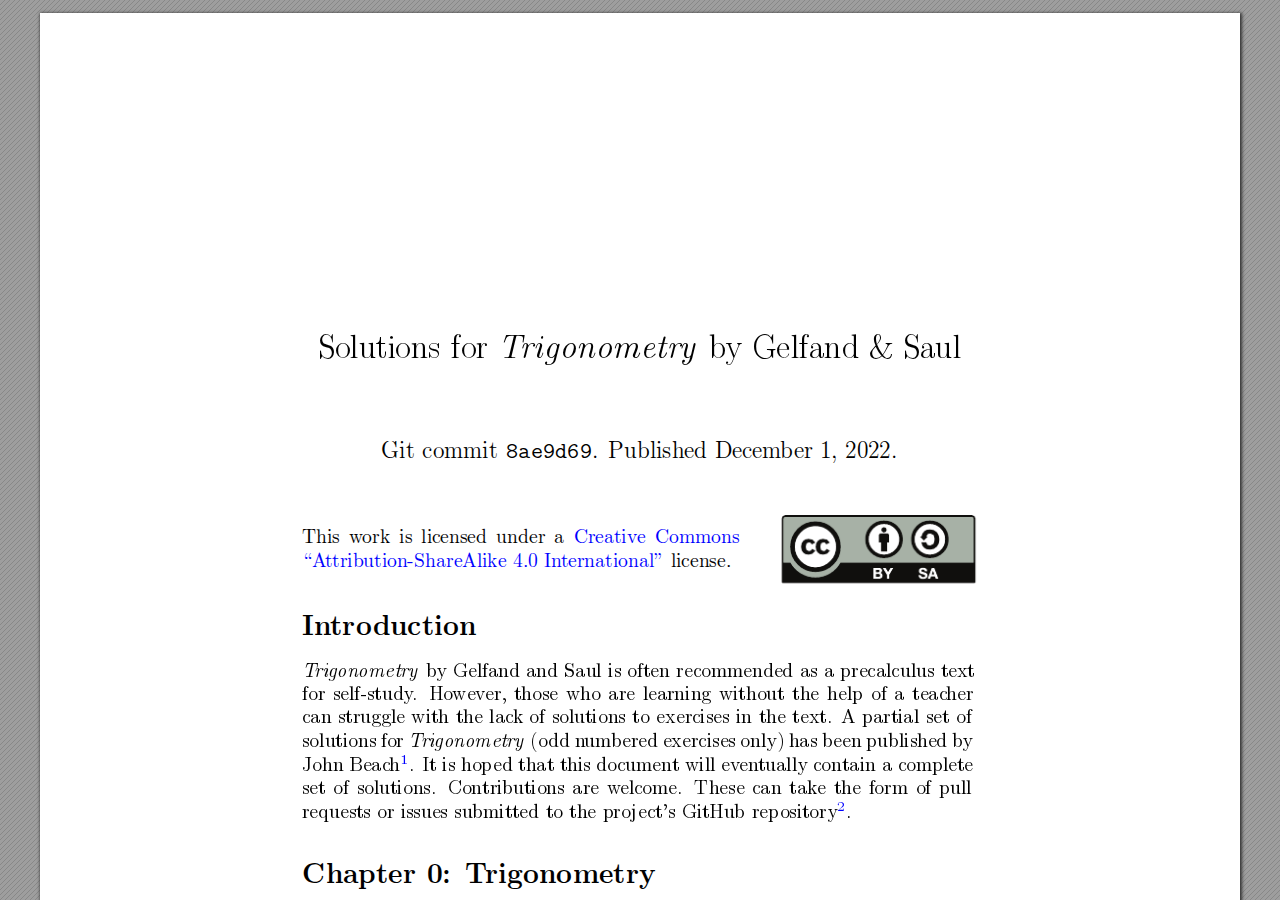
==== commit 6cb4b8f6: "Deploying to gh-pages from @ philip-healy/gelfand-trigonometry-solutions@8ae9d697a6e6fd1c26ab48fc87b" ====
--- a/gelfand-trigonometry-solutions.html
+++ b/gelfand-trigonometry-solutions.html
@@ -23,51 +23,114 @@
 </div>
 </div>
 <div id="page-container">
-<div id="pf1" class="pf w0 h0" data-page-no="1"><div class="pc pc1 w0 h0"><img class="bi x0 y0 w1 h1" alt="" src="bg1.png"/><div class="t m0 x1 h2 y1 ff1 fs0 fc0 sc0 lsa ws0">Solutions<span class="_"> </span>for<span class="_"> </span><span class="ff2 ws1">T<span class="_ _0"></span>rigonometry<span class="_"> </span><span class="ff1 ws2">b<span class="_ _1"></span>y<span class="_"> </span>Gelfand<span class="_"> </span>&amp;<span class="_"> </span>Saul</span></span></div><div class="t m0 x2 h3 y2 ff3 fs1 fc0 sc0 lsa ws3">Git<span class="_"> </span>commit<span class="_"> </span><span class="ff4 ws4">2685d47</span>.<span class="_ _2"> </span>Published<span class="_"> </span>No<span class="_ _1"></span>vem<span class="_ _1"></span>ber<span class="_"> </span>16,<span class="_ _3"> </span>2022.</div><div class="t m0 x3 h4 y3 ff5 fs2 fc0 sc0 lsa ws5">This<span class="_"> </span>w<span class="_ _1"></span>ork<span class="_"> </span>is<span class="_"> </span>licensed<span class="_"> </span>under<span class="_"> </span>a<span class="_"> </span><span class="fc1">Creative<span class="_"> </span>Commons</span></div><div class="t m0 x3 h4 y4 ff5 fs2 fc1 sc0 lsa ws6">“A<span class="_ _1"></span>ttribution-ShareAlike<span class="_"> </span>4.0<span class="_"> </span>In<span class="_ _1"></span>ternational”<span class="_"> </span><span class="fc0">license.</span></div><div class="t m0 x3 h5 y5 ff6 fs3 fc0 sc0 lsa ws7">In<span class="_ _1"></span>tro<span class="_ _4"></span>duction</div><div class="t m0 x3 h4 y6 ff7 fs2 fc0 sc0 lsa ws8">T<span class="_ _5"></span>rigonometry<span class="_"> </span><span class="ff5 ws9">b<span class="_ _1"></span>y<span class="_"> </span>Gelfand<span class="_"> </span>and<span class="_"> </span>Saul<span class="_"> </span>is<span class="_"> </span>often<span class="_"> </span>recommended<span class="_"> </span>as<span class="_"> </span>a<span class="_"> </span>precalculus<span class="_"> </span>text</span></div><div class="t m0 x3 h4 y7 ff5 fs2 fc0 sc0 lsa wsa">for<span class="_"> </span>self-study<span class="_ _5"></span>.<span class="_ _6"> </span>Ho<span class="_ _1"></span>wev<span class="_ _1"></span>er,<span class="_"> </span>those<span class="_"> </span>who<span class="_"> </span>are<span class="_"> </span>learning<span class="_"> </span>without<span class="_"> </span>the<span class="_ _3"> </span>help<span class="_"> </span>of<span class="_"> </span>a<span class="_"> </span>teacher</div><div class="t m0 x3 h4 y8 ff5 fs2 fc0 sc0 lsa wsb">can<span class="_"> </span>struggle<span class="_"> </span>with<span class="_"> </span>the<span class="_"> </span>lac<span class="_ _1"></span>k<span class="_"> </span>of<span class="_"> </span>solutions<span class="_"> </span>to<span class="_"> </span>exercises<span class="_"> </span>in<span class="_"> </span>the<span class="_"> </span>text.<span class="_ _7"> </span>A<span class="_"> </span>partial<span class="_"> </span>set<span class="_"> </span>of</div><div class="t m0 x3 h4 y9 ff5 fs2 fc0 sc0 lsa wsc">solutions<span class="_"> </span>for<span class="_"> </span><span class="ff7 wsd">T<span class="_ _5"></span>rigonometry<span class="_"> </span><span class="ff5 wse">(o<span class="_ _4"></span>dd<span class="_"> </span>n<span class="_ _1"></span>um<span class="_ _1"></span>b<span class="_ _4"></span>ered<span class="_"> </span>exercises<span class="_"> </span>only)<span class="_"> </span>has<span class="_"> </span>b<span class="_ _4"></span>een<span class="_"> </span>published<span class="_"> </span>b<span class="_ _1"></span>y</span></span></div><div class="t m0 x3 h6 ya ff5 fs2 fc0 sc0 lsa wsf">John<span class="_"> </span>Beac<span class="_ _1"></span>h<span class="ff8 fs4 fc1 ls0 v1">1</span>.<span class="_ _8"> </span>It<span class="_"> </span>is<span class="_"> </span>hop<span class="_ _4"></span>ed<span class="_"> </span>that<span class="_"> </span>this<span class="_"> </span>document<span class="_"> </span>will<span class="_"> </span>ev<span class="_ _1"></span>en<span class="_ _1"></span>tually<span class="_"> </span>contain<span class="_"> </span>a<span class="_"> </span>complete</div><div class="t m0 x3 h4 yb ff5 fs2 fc0 sc0 lsa ws10">set<span class="_"> </span>of<span class="_"> </span>solutions.<span class="_ _6"> </span>Contributions<span class="_"> </span>are<span class="_"> </span>w<span class="_ _1"></span>elcome.<span class="_ _6"> </span>These<span class="_"> </span>can<span class="_"> </span>take<span class="_"> </span>the<span class="_"> </span>form<span class="_"> </span>of<span class="_"> </span>pull</div><div class="t m0 x3 h7 yc ff5 fs2 fc0 sc0 lsa ws6">requests<span class="_"> </span>or<span class="_"> </span>issues<span class="_"> </span>submitted<span class="_"> </span>to<span class="_"> </span>the<span class="_"> </span>pro<span class="_ _4"></span>ject’s<span class="_"> </span>GitHub<span class="_"> </span>rep<span class="_ _4"></span>ository<span class="ff8 fs4 fc1 ls1 v1">2</span>.</div><div class="t m0 x3 h5 yd ff6 fs3 fc0 sc0 lsa ws11">Chapter<span class="_"> </span>0:<span class="_ _9"> </span>T<span class="_ _0"></span>rigonometry</div><div class="t m0 x3 h8 ye ff6 fs1 fc0 sc0 lsa ws12">P<span class="_ _1"></span>age<span class="_"> </span>8</div><div class="t m0 x4 h4 yf ff5 fs2 fc0 sc0 lsa ws6">1.<span class="_ _7"> </span>Statement<span class="_"> </span>I<span class="_"> </span>applies:</div><div class="t m0 x5 h9 y10 ff9 fs2 fc0 sc0 lsa ws13">c<span class="ff8 fs4 ls2 v2">2</span><span class="ff5 ls3">=</span>a<span class="ff8 fs4 ls4 v2">2</span><span class="ff5 ls5">+</span>b<span class="ff8 fs4 ls2 v2">2</span><span class="ff5 ws14">=<span class="_"> </span>10<span class="ff8 fs4 ls4 v2">2</span><span class="ws15">+<span class="_"> </span>24<span class="ff8 fs4 ls2 v2">2</span></span>=<span class="_"> </span>100<span class="_ _a"> </span>+<span class="_ _a"> </span>576<span class="_"> </span>=<span class="_"> </span>676</span></div><div class="t m0 x6 ha y11 ff9 fs2 fc0 sc0 ls6">c<span class="ff5 ls3">=<span class="ffa ls7 v3">√</span><span class="lsa ws14">676<span class="_"> </span>=<span class="_"> </span>26</span></span></div><div class="t m0 x4 h4 y12 ff5 fs2 fc0 sc0 lsa ws6">2.<span class="_ _7"> </span>Statement<span class="_"> </span>I<span class="_"> </span>applies:</div><div class="t m0 x7 hb y13 ff9 fs2 fc0 sc0 lsa ws13">a<span class="ff8 fs4 ls4 v2">2</span><span class="ff5 ls5">+</span>b<span class="ff8 fs4 ls2 v2">2</span><span class="ff5 ls3">=</span>c<span class="ff8 fs4 v2">2</span></div><div class="t m0 x8 h9 y14 ff9 fs2 fc0 sc0 lsa ws13">a<span class="ff8 fs4 ls4 v2">2</span><span class="ff5 ws15">+<span class="_"> </span>9<span class="ff8 fs4 ls2 v2">2</span><span class="ws14">=<span class="_"> </span>41<span class="ff8 fs4 v2">2</span></span></span></div><div class="t m0 x9 hb y15 ff9 fs2 fc0 sc0 lsa ws13">a<span class="ff8 fs4 ls4 v2">2</span><span class="ff5 ws14">+<span class="_ _a"> </span>81<span class="_"> </span>=<span class="_"> </span>1681</span></div><div class="t m0 xa h9 y16 ff9 fs2 fc0 sc0 lsa ws13">a<span class="ff8 fs4 ls2 v2">2</span><span class="ff5 ws14">=<span class="_"> </span>1600</span></div><div class="t m0 xb ha y17 ff9 fs2 fc0 sc0 ls8">a<span class="ff5 ls3">=<span class="ffa ls7 v3">√</span><span class="lsa ws14">1600<span class="_"> </span>=<span class="_"> </span>40</span></span></div><div class="t m0 xc hc y18 ffb fs5 fc0 sc0 ls9">1<span class="ffc fs6 fc1 lsa ws16 v4">https://jbeach50.w<span class="_ _1"></span>eebly<span class="_ _5"></span>.com/gelfand–saul-trig-solutions.html</span></div><div class="t m0 xc hc y19 ffb fs5 fc0 sc0 ls9">2<span class="ffc fs6 fc1 lsa ws16 v4">https://gith<span class="_ _1"></span>ub.com/philip-healy/gelfand-trigonometry-solutions</span></div><div class="t m0 xd h4 y1a ff5 fs2 fc0 sc0 lsa">1</div><a class="l" href="https://creativecommons.org/licenses/by-sa/4.0/deed.en"><div class="d m1" style="border-style:none;position:absolute;left:534.052941px;bottom:1019.950980px;width:86.557000px;height:8.911000px;background-color:rgba(255,255,255,0.000001);"></div></a><a class="l" href="https://creativecommons.org/licenses/by-sa/4.0/deed.en"><div class="d m1" style="border-style:none;position:absolute;left:260.337255px;bottom:996.509804px;width:187.769000px;height:8.911000px;background-color:rgba(255,255,255,0.000001);"></div></a><a class="l" href="https://creativecommons.org/licenses/by-sa/4.0/deed.en"><div class="d m1" style="border-style:none;position:absolute;left:738.935294px;bottom:980.303922px;width:101.619000px;height:37.397000px;background-color:rgba(255,255,255,0.000001);"></div></a><a class="l" href="#pf1" data-dest-detail='[1,"XYZ",149.011,147.643,null]'><div class="d m1" style="border-style:none;position:absolute;left:358.845098px;bottom:789.027451px;width:6.462000px;height:12.040000px;background-color:rgba(255,255,255,0.000001);"></div></a><a class="l" href="#pf1" data-dest-detail='[1,"XYZ",149.011,138.138,null]'><div class="d m1" style="border-style:none;position:absolute;left:801.527451px;bottom:742.145098px;width:6.462000px;height:12.039000px;background-color:rgba(255,255,255,0.000001);"></div></a><a class="l" href="https://jbeach50.weebly.com/gelfand--saul-trig-solutions.html"><div class="d m1" style="border-style:none;position:absolute;left:290.225490px;bottom:263.417647px;width:228.717000px;height:11.496000px;background-color:rgba(255,255,255,0.000001);"></div></a><a class="l" href="https://github.com/philip-healy/gelfand-trigonometry-solutions"><div class="d m1" style="border-style:none;position:absolute;left:290.225490px;bottom:244.780392px;width:238.086000px;height:11.497000px;background-color:rgba(255,255,255,0.000001);"></div></a></div><div class="pi" data-data='{"ctm":[1.960784,0.000000,0.000000,1.960784,0.000000,0.000000]}'></div></div>
-<div id="pf2" class="pf w0 h0" data-page-no="2"><div class="pc pc2 w0 h0"><img class="bi x0 y0 w1 h1" alt="" src="bg2.png"/><div class="t m0 x4 h7 y1b ff5 fs2 fc0 sc0 lsa ws18">3.<span class="_"> </span>5<span class="ff8 fs4 lsb v1">2</span><span class="ws19">+<span class="_"> </span>12<span class="ff8 fs4 lsc v1">2</span><span class="ws1a">=<span class="_"> </span>25<span class="_ _b"> </span>+<span class="_ _b"> </span>144<span class="_"> </span>=<span class="_"> </span>169<span class="_"> </span>=<span class="_"> </span>13<span class="ff8 fs4 ls1 v1">2</span><span class="ws1b">.<span class="_ _c"> </span>By<span class="_"> </span>Statemen<span class="_ _1"></span>t<span class="_"> </span>I<span class="_ _4"></span>I,<span class="_"> </span>a<span class="_"> </span>righ<span class="_ _1"></span>t<span class="_"> </span>triangle<span class="_"> </span>exists</span></span></span></div><div class="t m0 xe h4 y1c ff5 fs2 fc0 sc0 lsa ws6">with<span class="_"> </span>legs<span class="_"> </span>of<span class="_"> </span>length<span class="_"> </span>5<span class="_"> </span>and<span class="_"> </span>12,<span class="_"> </span>and<span class="_"> </span>hypotenuse<span class="_"> </span>of<span class="_"> </span>length<span class="_"> </span>13.</div><div class="t m0 x4 h4 y1d ff5 fs2 fc0 sc0 lsa ws6">4.<span class="_ _7"> </span>Statement<span class="_"> </span>I<span class="_"> </span>applies:</div><div class="t m0 xf hb y1e ff9 fs2 fc0 sc0 lsa ws13">a<span class="ff8 fs4 lsd v2">2</span><span class="ff5 lse">+</span><span class="lsf">b<span class="ff8 fs4 ls2 v2">2</span><span class="ff5 ls3">=</span></span>c<span class="ff8 fs4 v2">2</span></div><div class="t m0 x10 h9 y1f ff9 fs2 fc0 sc0 lsa ws13">a<span class="ff8 fs4 ls4 v2">2</span><span class="ff5 ws15">+<span class="_"> </span>1<span class="ff8 fs4 ls2 v2">2</span><span class="ws14">=<span class="_"> </span>3<span class="ff8 fs4 v2">2</span></span></span></div><div class="t m0 x11 hb y20 ff9 fs2 fc0 sc0 lsa ws13">a<span class="ff8 fs4 ls4 v2">2</span><span class="ff5 ws14">+<span class="_ _a"> </span>1<span class="_"> </span>=<span class="_"> </span>9</span></div><div class="t m0 x12 h9 y21 ff9 fs2 fc0 sc0 lsa ws13">a<span class="ff8 fs4 ls2 v2">2</span><span class="ff5 ws14">=<span class="_"> </span>8</span></div><div class="t m0 x13 ha y22 ff9 fs2 fc0 sc0 ls8">a<span class="ff5 ls3">=<span class="ffa ls7 v3">√</span><span class="lsa ws1c">8<span class="_"> </span>=<span class="_"> </span><span class="ffa ls7 v3">√</span><span class="ws1d">4<span class="ffa ls7 v3">√</span></span></span><span class="ls10 ws1e">2=2<span class="_ _d"></span><span class="ffa ls7 v3">√<span class="ff5 lsa v5">2</span></span></span></span></div><div class="t m0 x4 h4 y23 ff5 fs2 fc0 sc0 lsa ws6">5.<span class="_ _7"> </span>Statement<span class="_"> </span>I<span class="_"> </span>applies,<span class="_"> </span>where<span class="_"> </span><span class="ff9 ls8">a</span><span class="ls3">=</span><span class="ff9 ws13">b</span>:</div><div class="t m0 x11 h9 y24 ff9 fs2 fc0 sc0 lsa ws13">a<span class="ff8 fs4 ls4 v2">2</span><span class="ff5 ls5">+</span>a<span class="ff8 fs4 ls2 v2">2</span><span class="ff5 ls3">=</span>c<span class="ff8 fs4 v2">2</span></div><div class="t m0 x11 hb y25 ff9 fs2 fc0 sc0 lsa ws13">a<span class="ff8 fs4 ls4 v2">2</span><span class="ff5 ls5">+</span>a<span class="ff8 fs4 ls2 v2">2</span><span class="ff5 ws14">=<span class="_"> </span>1<span class="ff8 fs4 v2">2</span></span></div><div class="t m0 x12 h9 y26 ff5 fs2 fc0 sc0 lsa ws1d">2<span class="ff9 ws13">a<span class="ff8 fs4 ls2 v2">2</span></span><span class="ws14">=<span class="_"> </span>1</span></div><div class="t m0 x13 hd y27 ff9 fs2 fc0 sc0 lsa ws13">a<span class="ff8 fs4 ls2 v2">2</span><span class="ff5 ls11">=<span class="lsa v6">1</span></span></div><div class="t m0 x14 h4 y28 ff5 fs2 fc0 sc0 lsa">2</div><div class="t m0 x15 he y29 ff9 fs2 fc0 sc0 ls8">a<span class="ff5 ls3">=<span class="ffd ls12 v7">r</span><span class="lsa v6">1</span></span></div><div class="t m0 x16 hf y2a ff5 fs2 fc0 sc0 ls13">2<span class="ls14 v6">=</span><span class="ffa ls7 v8">√</span><span class="lsa v9">1</span></div><div class="t m0 x17 h10 y2b ffa fs2 fc0 sc0 ls7">√<span class="ff5 ls13 va">2<span class="ls15 vb">=<span class="lsa v6">1</span></span></span></div><div class="t m0 x18 h11 y2b ffa fs2 fc0 sc0 ls7">√<span class="ff5 lsa va">2</span></div><div class="t m0 x4 h4 y2c ff5 fs2 fc0 sc0 lsa ws1f">6.<span class="_ _7"> </span>F<span class="_ _5"></span>rom<span class="_"> </span>the<span class="_"> </span>diagram<span class="_"> </span>at<span class="_"> </span>the<span class="_"> </span>b<span class="_ _4"></span>ottom<span class="_"> </span>of<span class="_"> </span>P<span class="_ _1"></span>age<span class="_"> </span>11,<span class="_"> </span>we<span class="_"> </span>can<span class="_"> </span>see<span class="_"> </span>the<span class="_"> </span>shorter<span class="_"> </span>leg<span class="_"> </span>is</div><div class="t m0 xe h4 y2d ff5 fs2 fc0 sc0 lsa ws20">half<span class="_"> </span>the<span class="_"> </span>length<span class="_"> </span>of<span class="_"> </span>the<span class="_"> </span>h<span class="_ _1"></span>yp<span class="_ _4"></span>oten<span class="_ _1"></span>use.<span class="_ _9"> </span>So<span class="_"> </span>in<span class="_"> </span>this<span class="_"> </span>instance<span class="_"> </span>the<span class="_"> </span>shorter<span class="_"> </span>leg<span class="_"> </span>has</div><div class="t m0 xe h4 y2e ff5 fs2 fc0 sc0 lsa ws6">length<span class="_"> </span>1<span class="ff9 ws13">/</span>2.<span class="_ _8"> </span>W<span class="_ _5"></span>e<span class="_"> </span>can<span class="_"> </span>use<span class="_"> </span>Statemen<span class="_ _1"></span>t<span class="_"> </span>1<span class="_"> </span>to<span class="_"> </span>ﬁnd<span class="_"> </span>the<span class="_"> </span>length<span class="_"> </span>of<span class="_"> </span>the<span class="_"> </span>longer<span class="_"> </span>leg:</div><div class="t m0 x19 hb y2f ff9 fs2 fc0 sc0 lsa ws13">a<span class="ff8 fs4 lsd v2">2</span><span class="ff5 lse">+</span><span class="lsf">b<span class="ff8 fs4 ls2 v2">2</span><span class="ff5 ls3">=</span></span>c<span class="ff8 fs4 v2">2</span></div><div class="t m0 x1a h12 y30 ff9 fs2 fc0 sc0 lsa ws13">a<span class="ff8 fs4 lsd v2">2</span><span class="ff5 lse">+<span class="ffd ls16 vc"></span><span class="lsa v6">1</span></span></div><div class="t m0 x1b h13 y31 ff5 fs2 fc0 sc0 ls17">2<span class="ffd ls18 vd"></span><span class="ff8 fs4 lsa ve">2</span></div><div class="t m0 x1c hb y30 ff5 fs2 fc0 sc0 lsa ws14">=<span class="_"> </span>1<span class="ff8 fs4 v2">2</span></div><div class="t m0 x1d hd y32 ff9 fs2 fc0 sc0 lsa ws13">a<span class="ff8 fs4 ls4 v2">2</span><span class="ff5 ls19">+<span class="lsa v6">1</span></span></div><div class="t m0 xa h14 y33 ff5 fs2 fc0 sc0 ls1a">4<span class="lsa ws14 v6">=<span class="_"> </span>1</span></div><div class="t m0 x1e hd y34 ff9 fs2 fc0 sc0 lsa ws13">a<span class="ff8 fs4 ls2 v2">2</span><span class="ff5 ls11">=<span class="lsa v6">3</span></span></div><div class="t m0 x1f h4 y35 ff5 fs2 fc0 sc0 lsa">4</div><div class="t m0 x20 h15 y36 ff9 fs2 fc0 sc0 ls1b">a<span class="ff5 ls1c">=<span class="ffd ls12 v7">r</span><span class="lsa v6">3</span></span></div><div class="t m0 x21 hf y37 ff5 fs2 fc0 sc0 ls13">4<span class="ls14 v6">=</span><span class="ffa ls7 v8">√</span><span class="lsa v9">3</span></div><div class="t m0 x22 h16 y38 ffa fs2 fc0 sc0 ls7">√<span class="ff5 ls13 va">4<span class="ls14 vb">=</span></span><span class="vf">√</span><span class="ff5 lsa v10">3</span></div><div class="t m0 x23 h4 y37 ff5 fs2 fc0 sc0 lsa">2</div><div class="t m0 x4 h4 y39 ff5 fs2 fc0 sc0 lsa ws21">7.<span class="_ _7"> </span>F<span class="_ _5"></span>or<span class="_"> </span>an<span class="_ _1"></span>y<span class="_"> </span>p<span class="_ _4"></span>oin<span class="_ _1"></span>t<span class="_"> </span><span class="ff9 ls1d">Y</span>,<span class="_ _e"> </span>w<span class="_ _1"></span>e<span class="_"> </span>can<span class="_"> </span>draw<span class="_"> </span>a<span class="_"> </span>triangle<span class="_"> </span>with<span class="_"> </span>sides<span class="_"> </span><span class="ff9 ws22">AY<span class="_"> </span></span><span class="ls1e">,</span><span class="ff9 ws23">B<span class="_ _4"></span>Y<span class="_"> </span></span><span class="ws24">and<span class="_"> </span><span class="ff9 ws13">AB<span class="_ _4"></span></span><span class="ws25">.<span class="_"> </span>Let</span></span></div><div class="t m0 xe h4 y3a ff9 fs2 fc0 sc0 ls1f">a<span class="ff5 lsa ws26">b<span class="_ _4"></span>e<span class="_"> </span>the<span class="_"> </span>length<span class="_"> </span>of<span class="_"> </span>side<span class="_"> </span></span><span class="lsa ws22">AY<span class="_"> </span><span class="ff5 ls20">,</span><span class="ls21">b</span><span class="ff5 ws26">be<span class="_"> </span>the<span class="_"> </span>length<span class="_"> </span>of<span class="_"> </span>side<span class="_"> </span></span><span class="ws27">B<span class="_ _4"></span>Y<span class="_"> </span><span class="ff5 ws28">and<span class="_"> </span></span><span class="ls22">c</span><span class="ff5 ws26">b<span class="_ _4"></span>e<span class="_"> </span>the<span class="_"> </span>length</span></span></span></div><div class="t m0 xe h4 y3b ff5 fs2 fc0 sc0 lsa ws29">of<span class="_"> </span>side<span class="_"> </span><span class="ff9 ws13">AB<span class="_ _4"></span></span>.<span class="_ _2"> </span>According<span class="_"> </span>to<span class="_"> </span>Statemen<span class="_ _1"></span>t<span class="_"> </span>I<span class="_ _4"></span>I,<span class="_"> </span>the<span class="_"> </span>subset<span class="_"> </span>of<span class="_"> </span>these<span class="_"> </span>triangles<span class="_"> </span>where</div><div class="t m0 xe h6 y3c ff9 fs2 fc0 sc0 ls23">a<span class="ff8 fs4 ls24 v1">2</span><span class="ff5 ls25">+</span><span class="lsa ws13">b<span class="ff8 fs4 ls26 v1">2</span><span class="ff5 ls27">=</span><span class="ls28">c<span class="ff8 fs4 ls29 v1">2</span></span><span class="ff5 ws2a">are<span class="_"> </span>righ<span class="_ _1"></span>t<span class="_"> </span>triangles<span class="_"> </span>with<span class="_"> </span>legs<span class="_"> </span>of<span class="_"> </span>length<span class="_"> </span><span class="ff9 ls2a">a</span><span class="ws2b">and<span class="_"> </span><span class="ff9 ls2b">b</span></span>and<span class="_"> </span>hypotenuse</span></span></div><div class="t m0 xe h4 y3d ff9 fs2 fc0 sc0 ls28">c<span class="ff5 lsa ws2c">.<span class="_ _7"> </span>Let<span class="_"> </span></span><span class="ls2c">X<span class="ff5 lsa ws2d">b<span class="_ _4"></span>e<span class="_"> </span>the<span class="_"> </span>subset<span class="_"> </span>of<span class="_"> </span></span><span class="ls2d">Y<span class="ff5 lsa ws2d">that<span class="_"> </span>are<span class="_"> </span>v<span class="_ _1"></span>ertices<span class="_"> </span>of<span class="_"> </span>these<span class="_"> </span>right<span class="_"> </span>triangles.<span class="_ _7"> </span>This</span></span></span></div><div class="t m0 xe h4 y3e ff5 fs2 fc0 sc0 lsa ws2e">set<span class="_"> </span>of<span class="_"> </span>p<span class="_ _4"></span>oin<span class="_ _1"></span>ts<span class="_"> </span>describ<span class="_ _4"></span>es<span class="_"> </span>a<span class="_"> </span>circle<span class="_"> </span>with<span class="_"> </span>its<span class="_"> </span>cen<span class="_ _1"></span>tre<span class="_"> </span>at<span class="_"> </span>the<span class="_"> </span>midp<span class="_ _4"></span>oin<span class="_ _1"></span>t<span class="_"> </span>of<span class="_"> </span><span class="ff9 ws13">AB<span class="_ _4"></span></span><span class="ws2f">,<span class="_"> </span>and</span></div><div class="t m0 xe h4 y3f ff5 fs2 fc0 sc0 lsa ws30">radius<span class="_"> </span><span class="ff9 ws13">AB<span class="_ _4"></span>/</span>2.</div><div class="t m0 x4 h4 y40 ff5 fs2 fc0 sc0 lsa">8.</div><div class="t m0 xd h4 y1a ff5 fs2 fc0 sc0 lsa">2</div></div><div class="pi" data-data='{"ctm":[1.960784,0.000000,0.000000,1.960784,0.000000,0.000000]}'></div></div>
-<div id="pf3" class="pf w0 h0" data-page-no="3"><div class="pc pc3 w0 h0"><img class="bi x0 y0 w1 h1" alt="" src="bg3.png"/><div class="t m0 x3 h8 y1b ff6 fs1 fc0 sc0 lsa ws12">P<span class="_ _1"></span>age<span class="_"> </span>9</div><div class="t m0 x4 h6 y41 ff5 fs2 fc0 sc0 lsa ws18">1.<span class="_"> </span>6<span class="ff8 fs4 ls2e v1">2</span><span class="ws31">+<span class="_"> </span>8<span class="ff8 fs4 ls2 v1">2</span><span class="ws14">=<span class="_"> </span>36<span class="_ _a"> </span>+<span class="_ _a"> </span>64<span class="_"> </span>=<span class="_"> </span>100<span class="_"> </span>=<span class="_"> </span>10<span class="ff8 fs4 ls1 v1">2</span><span class="ws9">.<span class="_ _3"> </span>By<span class="_"> </span>Statement<span class="_"> </span>II<span class="_"> </span>on<span class="_"> </span>Page<span class="_"> </span>7<span class="_"> </span>(con<span class="_ _1"></span>verse<span class="_"> </span>of<span class="_"> </span>the</span></span></span></div><div class="t m0 xe h4 y42 ff5 fs2 fc0 sc0 lsa ws6">Pythagorean<span class="_"> </span>Theorem),<span class="_"> </span>this<span class="_"> </span>is<span class="_"> </span>a<span class="_"> </span>righ<span class="_ _1"></span>t<span class="_"> </span>triangle.</div><div class="t m0 x4 h4 y43 ff5 fs2 fc0 sc0 lsa ws6">2.<span class="_ _7"> </span>10-24-26<span class="_"> </span>(Exercise<span class="_"> </span>1),<span class="_"> </span>9-40-41<span class="_"> </span>(Exercise<span class="_"> </span>2),<span class="_"> </span>5-12-13<span class="_"> </span>(Exercise<span class="_"> </span>3)</div><div class="t m0 x4 h4 y44 ff5 fs2 fc0 sc0 lsa ws6">3.<span class="_ _7"> </span>Using<span class="_"> </span>the<span class="_"> </span>Pythagorean<span class="_"> </span>Theorem:</div><div class="t m0 x24 hb y45 ff9 fs2 fc0 sc0 lsa ws13">c<span class="ff8 fs4 ls2 v2">2</span><span class="ff5 ls3">=</span>a<span class="ff8 fs4 lsd v2">2</span><span class="ff5 lse">+</span><span class="lsf">b<span class="ff8 fs4 ls2f v2">2</span></span><span class="ff5 ws14">=<span class="_"> </span>8<span class="ff8 fs4 ls4 v2">2</span><span class="ws15">+<span class="_"> </span>15<span class="ff8 fs4 ls2 v2">2</span></span>=<span class="_"> </span>64<span class="_ _a"> </span>+<span class="_ _a"> </span>225<span class="_"> </span>=<span class="_"> </span>289</span></div><div class="t m0 x25 h17 y46 ff9 fs2 fc0 sc0 ls6">c<span class="ff5 ls3">=<span class="ffa ls7 v3">√</span><span class="lsa ws14">289<span class="_"> </span>=<span class="_"> </span>17</span></span></div><div class="t m0 x4 h4 y47 ff5 fs2 fc0 sc0 lsa ws32">4.<span class="_ _7"> </span>The<span class="_"> </span>ﬁrst<span class="_"> </span>column<span class="_"> </span>in<span class="_"> </span>the<span class="_"> </span>table<span class="_"> </span>increases<span class="_"> </span>by<span class="_"> </span>3,<span class="_"> </span>the<span class="_"> </span>second<span class="_"> </span>increases<span class="_"> </span>b<span class="_ _1"></span>y<span class="_"> </span>4<span class="_"> </span>and</div><div class="t m0 xe h4 y48 ff5 fs2 fc0 sc0 lsa ws33">the<span class="_"> </span>third<span class="_"> </span>increases<span class="_"> </span>b<span class="_ _1"></span>y<span class="_"> </span>5.<span class="_ _c"> </span>Contin<span class="_ _1"></span>uing<span class="_"> </span>to<span class="_"> </span>add<span class="_"> </span>ro<span class="_ _1"></span>ws<span class="_"> </span>yields<span class="_"> </span>triangles<span class="_"> </span>12-16-20,</div><div class="t m0 xe h4 y49 ff5 fs2 fc0 sc0 lsa ws6">15-20-25<span class="_"> </span>and<span class="_"> </span>18-24-30.</div><div class="t m0 x4 h4 y4a ff5 fs2 fc0 sc0 lsa ws34">5.<span class="_ _7"> </span>Shortest<span class="_"> </span>side<span class="_"> </span>with<span class="_"> </span>length<span class="_"> </span>10:<span class="_ _8"> </span>10-24-26.<span class="_ _8"> </span>Shortest<span class="_"> </span>side<span class="_"> </span>with<span class="_"> </span>length<span class="_"> </span>15:<span class="_ _3"> </span>15-36-</div><div class="t m0 xe h4 y4b ff5 fs2 fc0 sc0 lsa">39.</div><div class="t m0 x4 h4 y4c ff5 fs2 fc0 sc0 lsa ws29">6.<span class="_ _7"> </span>Multiplying<span class="_"> </span>all<span class="_"> </span>sides<span class="_"> </span>by<span class="_"> </span>the<span class="_"> </span>common<span class="_"> </span>denominator<span class="_"> </span>(5),<span class="_"> </span>w<span class="_ _1"></span>e<span class="_"> </span>get<span class="_"> </span>a<span class="_"> </span>similar<span class="_"> </span>tri-</div><div class="t m0 xe h4 y4d ff5 fs2 fc0 sc0 lsa ws35">angle<span class="_"> </span>with<span class="_"> </span>sides<span class="_"> </span>15<span class="ff9 ws13">/</span><span class="ws36">5<span class="_"> </span>=<span class="_"> </span>3,<span class="_ _3"> </span>20<span class="ff9 ws13">/</span></span>5<span class="_"> </span>=<span class="_"> </span>4<span class="_"> </span>and<span class="_"> </span>5.<span class="_ _6"> </span>W<span class="_ _5"></span>e<span class="_"> </span>know<span class="_"> </span>that<span class="_"> </span>this<span class="_"> </span>is<span class="_"> </span>a<span class="_"> </span>righ<span class="_ _1"></span>t</div><div class="t m0 xe h4 y4e ff5 fs2 fc0 sc0 lsa ws6">triangle<span class="_"> </span>from<span class="_"> </span>the<span class="_"> </span>table<span class="_"> </span>in<span class="_"> </span>Question<span class="_"> </span>4.</div><div class="t m0 x4 h4 y4f ff5 fs2 fc0 sc0 lsa ws16">7.<span class="_ _7"> </span>T<span class="_ _5"></span>o<span class="_"> </span>ﬁnd<span class="_"> </span>a<span class="_"> </span>similar<span class="_"> </span>triangle<span class="_"> </span>with<span class="_"> </span>shorter<span class="_"> </span>leg<span class="_"> </span>1,<span class="_"> </span>divide<span class="_"> </span>all<span class="_"> </span>sides<span class="_"> </span>by<span class="_"> </span>3,<span class="_"> </span>resulting<span class="_"> </span>in</div><div class="t m0 xe h4 y50 ff5 fs2 fc0 sc0 lsa ws37">sides<span class="_"> </span>1-4<span class="ff9 ws13">/</span><span class="ws1d">3-5<span class="ff9 ws13">/</span></span>3.<span class="_ _8"> </span>T<span class="_ _5"></span>o<span class="_"> </span>ﬁnd<span class="_"> </span>a<span class="_"> </span>similar<span class="_"> </span>triangle<span class="_"> </span>with<span class="_"> </span>longer<span class="_"> </span>leg<span class="_"> </span>1,<span class="_"> </span>divide<span class="_"> </span>all<span class="_"> </span>sides</div><div class="t m0 xe h4 y51 ff5 fs2 fc0 sc0 lsa ws6">b<span class="_ _1"></span>y<span class="_"> </span>4,<span class="_"> </span>resulting<span class="_"> </span>in<span class="_"> </span>sides<span class="_"> </span>3<span class="ff9 ls30">/</span><span class="ws1d">4-1-5<span class="ff9 ls30">/</span>4.</span></div><div class="t m0 x4 h4 y52 ff5 fs2 fc0 sc0 lsa ws38">8.<span class="_ _7"> </span>T<span class="_ _5"></span>o<span class="_"> </span>ﬁnd<span class="_"> </span>a<span class="_"> </span>similar<span class="_"> </span>triangle<span class="_"> </span>with<span class="_"> </span>h<span class="_ _1"></span>yp<span class="_ _4"></span>oten<span class="_ _1"></span>use<span class="_"> </span>1,<span class="_"> </span>divide<span class="_"> </span>all<span class="_"> </span>sides<span class="_"> </span>by<span class="_"> </span>13,<span class="_"> </span>resulting</div><div class="t m0 xe h4 y53 ff5 fs2 fc0 sc0 lsa ws2e">in<span class="_"> </span>sides<span class="_"> </span>5<span class="ff9 ws13">/</span><span class="ws1d">13-12<span class="ff9 ws13">/</span></span>13-1.<span class="_ _6"> </span>T<span class="_ _5"></span>o<span class="_"> </span>ﬁnd<span class="_"> </span>a<span class="_"> </span>similar<span class="_"> </span>triangle<span class="_"> </span>with<span class="_"> </span>shorter<span class="_"> </span>leg<span class="_"> </span>1,<span class="_"> </span>divide</div><div class="t m0 xe h4 y54 ff5 fs2 fc0 sc0 lsa ws39">all<span class="_"> </span>sides<span class="_"> </span>b<span class="_ _1"></span>y<span class="_"> </span>5,<span class="_"> </span>resulting<span class="_"> </span>in<span class="_"> </span>sides<span class="_"> </span>1-12<span class="ff9 ws13">/</span><span class="ws1d">5-13<span class="ff9 ls30">/</span></span>5.<span class="_ _8"> </span>T<span class="_ _5"></span>o<span class="_"> </span>ﬁnd<span class="_"> </span>a<span class="_"> </span>similar<span class="_"> </span>triangle<span class="_"> </span>with</div><div class="t m0 xe h4 y55 ff5 fs2 fc0 sc0 lsa ws6">longer<span class="_"> </span>leg<span class="_"> </span>1,<span class="_"> </span>divide<span class="_"> </span>all<span class="_"> </span>sides<span class="_"> </span>b<span class="_ _1"></span>y<span class="_"> </span>12,<span class="_"> </span>resulting<span class="_"> </span>in<span class="_"> </span>sides<span class="_"> </span>5<span class="ff9 ws13">/</span><span class="ws1d">12-1-13<span class="ff9 ws13">/</span>12.</span></div><div class="t m0 x4 h18 y56 ff5 fs2 fc0 sc0 lsa ws3a">9.<span class="_ _7"> </span>T<span class="_ _5"></span>o<span class="_"> </span>form<span class="_ _1"></span>ula<span class="_"> </span>for<span class="_"> </span>the<span class="_"> </span>area<span class="_"> </span>of<span class="_"> </span>a<span class="_"> </span>triangle<span class="_"> </span>is<span class="_ _8"> </span><span class="ff8 fs4 v2">1</span></div><div class="t m0 x26 h19 y57 ff8 fs4 fc0 sc0 ls31">2<span class="ff9 fs2 lsa ws3b v1">bh<span class="_"> </span><span class="ff5 ws3c">where<span class="_"> </span><span class="ff9 ls32">b</span><span class="ws3a">is<span class="_"> </span>the<span class="_"> </span>length<span class="_"> </span>of<span class="_"> </span>the<span class="_"> </span>base</span></span></span></div><div class="t m0 xe h4 y58 ff5 fs2 fc0 sc0 lsa ws3d">and<span class="_"> </span><span class="ff9 ls33">h</span><span class="ws3e">is<span class="_"> </span>the<span class="_"> </span>heigh<span class="_ _1"></span>t.<span class="_ _3"> </span>F<span class="_ _5"></span>or<span class="_"> </span>right<span class="_"> </span>triangles,<span class="_"> </span>ﬁnding<span class="_"> </span>the<span class="_"> </span>area<span class="_"> </span>is<span class="_"> </span>easy:<span class="_ _e"> </span>one<span class="_"> </span>leg<span class="_"> </span>is<span class="_"> </span>the</span></div><div class="t m0 xe h4 y59 ff5 fs2 fc0 sc0 lsa ws3f">base<span class="_"> </span>and<span class="_"> </span>the<span class="_"> </span>other<span class="_"> </span>leg<span class="_"> </span>is<span class="_"> </span>the<span class="_"> </span>height.<span class="_ _7"> </span>F<span class="_ _5"></span>or<span class="_"> </span>other<span class="_"> </span>triangles,<span class="_"> </span>ﬁnding<span class="_"> </span>the<span class="_"> </span>heigh<span class="_ _1"></span>t</div><div class="t m0 xe h4 y5a ff5 fs2 fc0 sc0 lsa ws40">is<span class="_"> </span>more<span class="_"> </span>diﬃcult:<span class="_ _7"> </span>w<span class="_ _1"></span>e<span class="_"> </span>need<span class="_"> </span>to<span class="_"> </span>ﬁnd<span class="_"> </span>the<span class="_"> </span>length<span class="_"> </span>of<span class="_"> </span>the<span class="_"> </span>altitude<span class="_"> </span>drawn<span class="_"> </span>from<span class="_"> </span>the</div><div class="t m0 xe h4 y5b ff5 fs2 fc0 sc0 lsa ws1a">base.<span class="_ _7"> </span>The<span class="_"> </span>triangles<span class="_"> </span>with<span class="_"> </span>sides<span class="_"> </span>5-12-13<span class="_"> </span>and<span class="_"> </span>9-12-15<span class="_"> </span>are<span class="_"> </span>b<span class="_ _4"></span>oth<span class="_"> </span>righ<span class="_ _1"></span>t<span class="_"> </span>triangles:</div><div class="t m0 xe h4 y5c ff5 fs2 fc0 sc0 lsa ws41">see<span class="_"> </span>Exercise<span class="_"> </span>3<span class="_"> </span>on<span class="_"> </span>P<span class="_ _1"></span>age<span class="_"> </span>8<span class="_"> </span>and<span class="_"> </span>Exercise<span class="_"> </span>4<span class="_"> </span>on<span class="_"> </span>Page<span class="_"> </span>9.<span class="_ _8"> </span>The<span class="_"> </span>triangle<span class="_"> </span>with<span class="_"> </span>sides</div><div class="t m0 xe h4 y5d ff5 fs2 fc0 sc0 lsa ws42">13-14-15<span class="_"> </span>is<span class="_"> </span>not<span class="_"> </span>a<span class="_"> </span>righ<span class="_ _1"></span>t<span class="_"> </span>triangle.<span class="_ _f"> </span>W<span class="_ _5"></span>e<span class="_"> </span>can<span class="_"> </span>conﬁrm<span class="_"> </span>this<span class="_"> </span>using<span class="_"> </span>Statemen<span class="_ _1"></span>t<span class="_"> </span>I:</div><div class="t m0 xe h6 y5e ff9 fs2 fc0 sc0 lsa ws13">a<span class="ff8 fs4 ls34 v1">2</span><span class="ff5 ls35">+</span>b<span class="ff8 fs4 ls2 v1">2</span><span class="ff5 ws14">=<span class="_"> </span>13<span class="ff8 fs4 ls34 v1">2</span><span class="ws43">+<span class="_"> </span>14<span class="ff8 fs4 ls2 v1">2</span></span>=<span class="_"> </span>365,<span class="_ _10"> </span></span>c<span class="ff8 fs4 ls2 v1">2</span><span class="ff5 ws14">=<span class="_"> </span>15<span class="ff8 fs4 ls2 v1">2</span>=<span class="_"> </span>225</span><span class="ws44">,<span class="_"> </span>a<span class="ff8 fs4 ls34 v1">2</span><span class="ff5 ls36">+</span><span class="lsf">b<span class="ff8 fs4 ls2f v1">2</span></span><span class="ffa ws45"><span class="ff5 ls3">=</span></span><span class="ls28">c<span class="ff8 fs4 ls0 v1">2</span></span><span class="ff5 ws46">.<span class="_ _3"> </span>How<span class="_ _1"></span>ever,<span class="_"> </span>if<span class="_"> </span>w<span class="_ _1"></span>e<span class="_"> </span>join</span></span></div><div class="t m0 xe h4 y5f ff5 fs2 fc0 sc0 lsa ws47">the<span class="_"> </span>5-12-13<span class="_"> </span>and<span class="_"> </span>9-12-15<span class="_"> </span>triangles<span class="_"> </span>using<span class="_"> </span>their<span class="_"> </span>equal<span class="_"> </span>legs,<span class="_"> </span>the<span class="_"> </span>resulting<span class="_"> </span>triangle</div><div class="t m0 xe h4 y60 ff5 fs2 fc0 sc0 lsa ws48">has<span class="_"> </span>the<span class="_"> </span>dimensions<span class="_"> </span>w<span class="_ _1"></span>e<span class="_"> </span>are<span class="_"> </span>lo<span class="_ _4"></span>oking<span class="_"> </span>for:<span class="_ _3"> </span>13-14-15.<span class="_ _8"> </span>The<span class="_"> </span>base<span class="_"> </span>of<span class="_"> </span>this<span class="_"> </span>combined</div><div class="t m0 xe h4 y61 ff5 fs2 fc0 sc0 lsa ws38">triangle<span class="_"> </span>has<span class="_"> </span>length<span class="_"> </span>5<span class="_ _11"> </span>+<span class="_ _11"> </span>9<span class="_"> </span>=<span class="_ _b"> </span>14.<span class="_ _3"> </span>W<span class="_ _5"></span>e<span class="_"> </span>also<span class="_"> </span>know<span class="_"> </span>the<span class="_"> </span>length<span class="_"> </span>of<span class="_"> </span>the<span class="_"> </span>altitude<span class="_"> </span>from</div><div class="t m0 xe h4 y62 ff5 fs2 fc0 sc0 lsa ws49">the<span class="_"> </span>base<span class="_"> </span>of<span class="_"> </span>the<span class="_"> </span>com<span class="_ _1"></span>bined<span class="_"> </span>triangle:<span class="_ _7"> </span>12.<span class="_ _8"> </span>So,<span class="_ _e"> </span>the<span class="_"> </span>area<span class="_"> </span>of<span class="_"> </span>the<span class="_"> </span>13-14-15<span class="_"> </span>triangle</div><div class="t m0 xe h18 y63 ff5 fs2 fc0 sc0 lsa ws4a">is<span class="_"> </span><span class="ff8 fs4 v2">1</span></div><div class="t m0 x27 h19 y64 ff8 fs4 fc0 sc0 ls37">2<span class="ffa fs2 ls38 v1">·<span class="ff5 lsa ws4b">14<span class="_"> </span></span>·<span class="ff5 lsa ws16">12<span class="_"> </span>=<span class="_"> </span>84<span class="_ _10"> </span>units<span class="_ _12"> </span>squared.</span></span></div><div class="t m0 x28 h4 y65 ff5 fs2 fc0 sc0 lsa ws4c">10.<span class="_"> </span>(a)</div><div class="t m0 x29 h4 y66 ff5 fs2 fc0 sc0 lsa">(b)</div><div class="t m0 xd h4 y1a ff5 fs2 fc0 sc0 lsa">3</div></div><div class="pi" data-data='{"ctm":[1.960784,0.000000,0.000000,1.960784,0.000000,0.000000]}'></div></div>
-<div id="pf4" class="pf w0 h0" data-page-no="4"><div class="pc pc4 w0 h0"><img class="bi x0 y0 w1 h1" alt="" src="bg4.png"/><div class="t m0 x3 h8 y1b ff6 fs1 fc0 sc0 lsa ws12">P<span class="_ _1"></span>age<span class="_"> </span>11</div><div class="t m0 x4 h18 y41 ff5 fs2 fc0 sc0 lsa ws4d">1.<span class="_"> </span><span class="ff8 fs4 v2">1</span></div><div class="t m0 x2a h1a y67 ffe fs4 fc0 sc0 ls39">√<span class="ff8 ls3a v11">2</span><span class="ff5 fs2 lsa ws6 v12">(see<span class="_"> </span>the<span class="_"> </span>solution<span class="_"> </span>for<span class="_"> </span>Question<span class="_"> </span>5<span class="_"> </span>on<span class="_"> </span>page<span class="_"> </span>8).</span></div><div class="t m0 xe h18 y68 ff5 fs2 fc0 sc0 lsa ws4e">Challenge:<span class="_"> </span><span class="ff8 fs4 v2">1</span></div><div class="t m0 x2b h1b y69 ffe fs4 fc0 sc0 ls39">√<span class="ff8 ls3b v11">2</span><span class="ff5 fs2 ls3c v12">=</span><span class="v3">√</span><span class="ff8 lsa v13">2</span></div><div class="t m0 x2c h1c y6a ff8 fs4 fc0 sc0 ls3d">2<span class="ff5 fs2 lsa ws2a v1">(m<span class="_ _1"></span>ultiplying<span class="_"> </span>ab<span class="_ _4"></span>o<span class="_ _1"></span>ve<span class="_"> </span>and<span class="_"> </span>below<span class="_"> </span>b<span class="_ _1"></span>y<span class="_"> </span><span class="ffa ls7 v14">√</span><span class="ws4f">2).<span class="_"> </span><span class="ffa ls3e v14">√</span></span>2<span class="_"> </span>is<span class="_"> </span>given<span class="_"> </span>to</span></div><div class="t m0 xe h4 y6b ff5 fs2 fc0 sc0 lsa ws50">9<span class="_"> </span>decimal<span class="_"> </span>places<span class="_"> </span>in<span class="_"> </span>the<span class="_"> </span>diagram<span class="_"> </span>on<span class="_"> </span>the<span class="_"> </span>top<span class="_"> </span>of<span class="_"> </span>page<span class="_"> </span>11:<span class="_ _6"> </span>1<span class="ff9 ls3f">.</span>4141213562373.</div><div class="t m0 xe h4 y6c ff5 fs2 fc0 sc0 lsa ws51">Dividing<span class="_"> </span>this<span class="_"> </span>decimal<span class="_"> </span>represen<span class="_ _1"></span>tation<span class="_"> </span>by<span class="_"> </span>2<span class="_"> </span>(using<span class="_"> </span>long<span class="_"> </span>division<span class="_"> </span>if<span class="_"> </span>necessary)</div><div class="t m0 xe h4 y6d ff5 fs2 fc0 sc0 lsa ws6">yields<span class="_"> </span>a<span class="_"> </span>ﬁgure<span class="_"> </span>of<span class="_"> </span>0<span class="ff9 ws13">.</span>707060678.</div><div class="t m0 x4 h1d y6e ff5 fs2 fc0 sc0 lsa ws52">2.<span class="_"> </span><span class="ff9 ls28">c<span class="ff8 fs4 ls2f v1">2</span></span><span class="ls3">=<span class="ff9 ls23">a<span class="ff8 fs4 ls4 v1">2</span></span><span class="lse">+<span class="ff9 lsf">b<span class="ff8 fs4 ls2 v1">2</span></span></span></span><span class="ws14">=<span class="_"> </span>3<span class="ff8 fs4 ls4 v1">2</span><span class="ws15">+<span class="_"> </span>3<span class="ff8 fs4 ls2 v1">2</span></span>=<span class="_"> </span>9<span class="_ _a"> </span>+<span class="_ _a"> </span>9<span class="_"> </span>=<span class="_"> </span>18.<span class="_ _8"> </span><span class="ff9 ls40">c</span><span class="ls3">=<span class="ffa ls3e v14">√</span></span><span class="ws53">18<span class="_"> </span>=<span class="_"> </span><span class="ffa ls7 v14">√</span><span class="ws1d">9<span class="ffa ls3e v14">√</span><span class="ws16">2<span class="_"> </span>=<span class="_"> </span>3<span class="ffa ls7 v14">√</span>2.</span></span></span></span></div><div class="t m0 x4 h4 y6f ff5 fs2 fc0 sc0 lsa ws54">3.<span class="_ _7"> </span>The<span class="_"> </span>hypotenuse<span class="_"> </span>of<span class="_"> </span>a<span class="_"> </span>30<span class="ffe fs4 ls41 v1">◦</span>righ<span class="_ _1"></span>t<span class="_"> </span>triangle<span class="_"> </span>is<span class="_"> </span>double<span class="_"> </span>the<span class="_"> </span>length<span class="_"> </span>of<span class="_"> </span>the<span class="_"> </span>shorter<span class="_"> </span>leg.</div><div class="t m0 xe h4 y70 ff5 fs2 fc0 sc0 lsa ws55">In<span class="_"> </span>this<span class="_"> </span>instance<span class="_"> </span>the<span class="_"> </span>h<span class="_ _1"></span>yp<span class="_ _4"></span>oten<span class="_ _1"></span>use<span class="_"> </span>is<span class="_"> </span>10<span class="_"> </span>units<span class="_"> </span>long.<span class="_ _3"> </span>W<span class="_ _5"></span>e<span class="_"> </span>can<span class="_"> </span>use<span class="_"> </span>the<span class="_"> </span>Pythagorean</div><div class="t m0 xe h4 y71 ff5 fs2 fc0 sc0 lsa ws6">Theorem<span class="_"> </span>to<span class="_"> </span>ﬁnd<span class="_"> </span>the<span class="_"> </span>length<span class="_"> </span>of<span class="_"> </span>the<span class="_"> </span>longer<span class="_"> </span>leg:</div><div class="t m0 x1a h9 y72 ff9 fs2 fc0 sc0 lsa ws13">a<span class="ff8 fs4 ls4 v2">2</span><span class="ff5 ls5">+</span><span class="lsf">b<span class="ff8 fs4 ls2f v2">2</span><span class="ff5 ls3">=</span><span class="ls28">c</span></span><span class="ff8 fs4 v2">2</span></div><div class="t m0 x2d hb y73 ff9 fs2 fc0 sc0 lsa ws13">a<span class="ff8 fs4 lsd v2">2</span><span class="ff5 ws15">+<span class="_"> </span>5<span class="ff8 fs4 ls2f v2">2</span><span class="ws14">=<span class="_"> </span>10<span class="ff8 fs4 v2">2</span></span></span></div><div class="t m0 x2e h9 y74 ff9 fs2 fc0 sc0 lsa ws13">a<span class="ff8 fs4 lsd v2">2</span><span class="ff5 ws14">+<span class="_ _a"> </span>25<span class="_"> </span>=<span class="_"> </span>100</span></div><div class="t m0 x8 h9 y75 ff9 fs2 fc0 sc0 ls23">a<span class="ff8 fs4 ls2f v2">2</span><span class="ff5 lsa ws14">=<span class="_"> </span>75</span></div><div class="t m0 x12 h17 y76 ff9 fs2 fc0 sc0 ls1b">a<span class="ff5 ls3">=<span class="ffa ls3e v3">√</span><span class="lsa ws53">75<span class="_"> </span>=<span class="_"> </span><span class="ffa ls7 v3">√</span><span class="ws1d">25<span class="ffa ls7 v3">√</span></span></span><span class="ls10 ws1e">3=5<span class="_ _d"></span><span class="ffa ls7 v3">√<span class="ff5 lsa v5">3</span></span></span></span></div><div class="t m0 x4 h4 y77 ff5 fs2 fc0 sc0 lsa ws56">4.<span class="_ _7"> </span>W<span class="_ _5"></span>e<span class="_"> </span>can<span class="_"> </span>solv<span class="_ _1"></span>e<span class="_"> </span>these<span class="_"> </span>by<span class="_"> </span>ﬁnding<span class="_"> </span>similar<span class="_"> </span>triangles<span class="_"> </span>to<span class="_"> </span>the<span class="_"> </span>30<span class="ffe fs4 ls42 v1">◦</span>righ<span class="_ _1"></span>t<span class="_"> </span>triangle<span class="_"> </span>with</div><div class="t m0 xe h1e y78 ff5 fs2 fc0 sc0 lsa ws6">sides<span class="_"> </span>1-<span class="ffa ls7 v14">√</span>3-2,<span class="_"> </span>or<span class="_"> </span>the<span class="_"> </span>45<span class="ffe fs4 ls43 v1">◦</span>righ<span class="_ _1"></span>t<span class="_"> </span>triangle<span class="_"> </span>with<span class="_"> </span>sides<span class="_"> </span>1-1-<span class="ffa ls7 v14">√</span>2.</div><div class="t m0 x2f h1d y79 ff5 fs2 fc0 sc0 lsa ws57">(a)<span class="_"> </span><span class="ff9 ls44">x</span><span class="ls3">=<span class="ffa ls3e v14">√</span></span><span class="ws58">3,<span class="_"> </span><span class="ff9 ls45">y</span><span class="ws14">=<span class="_"> </span>2</span></span></div><div class="t m0 x29 h1f y7a ff5 fs2 fc0 sc0 lsa ws59">(b)<span class="_"> </span><span class="ff9 ls44">x</span><span class="ls46">=</span><span class="ff8 fs4 v2">1</span></div><div class="t m0 x30 h20 y7b ffe fs4 fc0 sc0 ls39">√<span class="ff8 ls31 v11">3</span><span class="ff5 fs2 ls47 v12">,<span class="ff9 ls48">y<span class="ff5 ls46">=</span></span></span><span class="ff8 lsa v13">2</span></div><div class="t m0 x31 h21 y7b ffe fs4 fc0 sc0 ls39">√<span class="ff8 lsa v11">3</span></div><div class="t m0 x32 h1d y7c ff5 fs2 fc0 sc0 lsa ws5a">(c)<span class="_"> </span><span class="ff9 ls44">x</span><span class="ws14">=<span class="_"> </span>1<span class="ff9 ws13">/</span><span class="ws5b">2,<span class="_"> </span><span class="ff9 ls48">y</span><span class="ls3">=<span class="ffa ls7 v14">√</span><span class="ls30">3</span></span><span class="ff9 ws13">/</span>2</span></span></div><div class="t m0 x29 h1e y7d ff5 fs2 fc0 sc0 lsa ws59">(d)<span class="_"> </span><span class="ff9 ls44">x</span><span class="ws14">=<span class="_"> </span>4<span class="ffa ls7 v14">√</span><span class="ws5b">3,<span class="_"> </span><span class="ff9 ls48">y</span></span>=<span class="_"> </span>8</span></div><div class="t m0 x32 h1d y7e ff5 fs2 fc0 sc0 lsa ws5a">(e)<span class="_"> </span><span class="ff9 ls44">x</span><span class="ls3">=<span class="ff9 ls45">y</span></span><span class="ws14">=<span class="_"> </span>2<span class="ffa ls7 v14">√</span>2</span></div><div class="t m0 x33 h1d y7f ff5 fs2 fc0 sc0 lsa ws5c">(f<span class="_ _13"></span>)<span class="_"> </span><span class="ff9 ls44">x</span><span class="ws14">=<span class="_"> </span>5,<span class="_ _10"> </span><span class="ff9 ls48">y</span>=<span class="_"> </span>5<span class="ffa ls7 v14">√</span>2</span></div><div class="t m0 x3 h8 y80 ff6 fs1 fc0 sc0 lsa ws12">P<span class="_ _1"></span>age<span class="_"> </span>14<span class="_"> </span>(Examples)</div><div class="t m0 x4 h6 y81 ff5 fs2 fc0 sc0 lsa ws6">1.<span class="_ _7"> </span>Why<span class="_"> </span>didn’t<span class="_"> </span>w<span class="_ _1"></span>e<span class="_"> </span>need<span class="_"> </span>to<span class="_"> </span>compare<span class="_"> </span>3<span class="ff8 fs4 ls49 v1">2</span>with<span class="_"> </span>2<span class="ff8 fs4 ls4 v1">2</span><span class="ws15">+<span class="_"> </span>4<span class="ff8 fs4 ls1 v1">2</span></span>,<span class="_"> </span>or<span class="_"> </span>2<span class="ff8 fs4 ls49 v1">2</span>with<span class="_"> </span>3<span class="ff8 fs4 ls4 v1">2</span><span class="ws15">+<span class="_"> </span>4<span class="ff8 fs4 ls0 v1">2</span>?</span></div><div class="t m0 xe h4 y82 ff5 fs2 fc0 sc0 lsa ws6">The<span class="_"> </span>obtuse<span class="_"> </span>angle<span class="_"> </span>will<span class="_"> </span>alw<span class="_ _1"></span>ays<span class="_"> </span>be<span class="_"> </span>opp<span class="_ _4"></span>osite<span class="_"> </span>the<span class="_"> </span>longest<span class="_"> </span>side.</div><div class="t m0 x4 h4 y83 ff5 fs2 fc0 sc0 lsa ws6">2.<span class="_ _7"> </span>This<span class="_"> </span>conclusion<span class="_"> </span>is<span class="_"> </span><span class="ff7 ws5d">inc<span class="_ _1"></span>orr<span class="_ _1"></span>e<span class="_ _5"></span>ct<span class="ff5 ws5e">.<span class="_"> </span>Why?</span></span></div><div class="t m0 xe h4 y84 ff5 fs2 fc0 sc0 lsa ws5f">F<span class="_ _5"></span>rom<span class="_"> </span>the<span class="_"> </span>footnote<span class="_"> </span>at<span class="_"> </span>the<span class="_"> </span>b<span class="_ _4"></span>eginning<span class="_"> </span>of<span class="_"> </span>Chapter<span class="_"> </span>0:<span class="_ _14"> </span><span class="ff7 ws60">“Given<span class="_"> </span>thr<span class="_ _1"></span>e<span class="_ _5"></span>e<span class="_"> </span>arbitr<span class="_ _1"></span>ary</span></div><div class="t m0 xe h11 y85 ff7 fs2 fc0 sc0 lsa ws61">lengths.<span class="_ _11"> </span>.<span class="_ _11"> </span>.<span class="_ _11"> </span>they<span class="_"> </span>form<span class="_"> </span>a<span class="_"> </span>triangle<span class="_"> </span>if<span class="_"> </span>and<span class="_"> </span>only<span class="_"> </span>if<span class="_"> </span>the<span class="_"> </span>sum<span class="_"> </span>of<span class="_"> </span>any<span class="_"> </span>two<span class="_"> </span>of<span class="_"> </span>them<span class="_"> </span>is</div><div class="t m0 xe h4 y86 ff7 fs2 fc0 sc0 lsa ws62">gr<span class="_ _1"></span>e<span class="_ _5"></span>ater<span class="_"> </span>than<span class="_"> </span>the<span class="_"> </span>thir<span class="_ _1"></span>d.”<span class="_ _2"> </span><span class="ff5 ws46">In<span class="_"> </span>this<span class="_"> </span>case<span class="_"> </span>1<span class="_ _15"> </span>+<span class="_ _15"> </span>2<span class="_ _16"> </span>=<span class="_ _16"> </span>3<span class="_"> </span>whic<span class="_ _1"></span>h<span class="_"> </span>is<span class="_"> </span>equal<span class="_"> </span>to<span class="_"> </span>(not<span class="_"> </span>greater</span></div><div class="t m0 xe h4 y87 ff5 fs2 fc0 sc0 lsa ws6">than)<span class="_"> </span>the<span class="_"> </span>third<span class="_"> </span>side.</div><div class="t m0 xd h4 y1a ff5 fs2 fc0 sc0 lsa">4</div></div><div class="pi" data-data='{"ctm":[1.960784,0.000000,0.000000,1.960784,0.000000,0.000000]}'></div></div>
-<div id="pf5" class="pf w0 h0" data-page-no="5"><div class="pc pc5 w0 h0"><img class="bi x0 y0 w1 h1" alt="" src="bg5.png"/><div class="t m0 x3 h8 y1b ff6 fs1 fc0 sc0 lsa ws12">P<span class="_ _1"></span>age<span class="_"> </span>14<span class="_"> </span>(Exercise)</div><div class="t m0 x4 h6 y41 ff5 fs2 fc0 sc0 lsa ws63">1.<span class="_ _17"> </span>(a)<span class="_"> </span><span class="ff9 ls28">c<span class="ff8 fs4 ls4a v1">2</span></span><span class="ws64">=<span class="_"> </span>8<span class="ff8 fs4 ls4b v1">2</span>=<span class="_"> </span>64.<span class="_ _2"> </span><span class="ff9 ws13">a<span class="ff8 fs4 ls4c v1">2</span></span><span class="ls4d">+<span class="ff9 lsf">b<span class="ff8 fs4 ls4a v1">2</span></span></span>=<span class="_"> </span>6<span class="ff8 fs4 ls4c v1">2</span><span class="ws65">+<span class="_"> </span>7<span class="ff8 fs4 ls4b v1">2</span></span>=<span class="_"> </span>36<span class="_ _b"> </span>+<span class="_ _a"> </span>49<span class="_"> </span>=<span class="_"> </span>85.<span class="_ _2"> </span><span class="ff9 ws13">c<span class="ff8 fs4 ls4b v1">2</span><span class="ws66">&lt;<span class="_"> </span>a<span class="ff8 fs4 ls4c v1">2</span></span></span><span class="ls4d">+<span class="ff9 lsf">b<span class="ff8 fs4 ls0 v1">2</span></span></span><span class="ws67">,<span class="_ _e"> </span>so<span class="_"> </span>the</span></span></div><div class="t m0 x2 h4 y42 ff5 fs2 fc0 sc0 lsa ws6">triangle<span class="_"> </span>is<span class="_"> </span>acute.</div><div class="t m0 x29 h6 y88 ff5 fs2 fc0 sc0 lsa ws59">(b)<span class="_"> </span><span class="ff9 ls28">c<span class="ff8 fs4 ls4e v1">2</span></span><span class="ws68">=<span class="_"> </span>10<span class="ff8 fs4 ls4e v1">2</span>=<span class="_"> </span>100.<span class="_ _c"> </span><span class="ff9 ls23">a<span class="ff8 fs4 ls4f v1">2</span></span><span class="ls50">+<span class="ff9 lsf">b<span class="ff8 fs4 ls4e v1">2</span></span></span>=<span class="_"> </span>6<span class="ff8 fs4 ls4f v1">2</span><span class="ws69">+<span class="_"> </span>8<span class="ff8 fs4 ls4e v1">2</span></span>=<span class="_"> </span>36<span class="_ _a"> </span>+<span class="_ _b"> </span>64<span class="_"> </span>=<span class="_"> </span>100.<span class="_ _c"> </span><span class="ff9 ws13">c<span class="ff8 fs4 ls4e v1">2</span></span><span class="ls51">=</span><span class="ff9 ws13">a<span class="ff8 fs4 ls4f v1">2</span></span><span class="ls52">+</span><span class="ff9 ws13">b<span class="ff8 fs4 ls1 v1">2</span></span><span class="ws6a">,<span class="_"> </span>so</span></span></div><div class="t m0 x2 h4 y89 ff5 fs2 fc0 sc0 lsa ws6">the<span class="_"> </span>triangle<span class="_"> </span>is<span class="_"> </span>a<span class="_"> </span>righ<span class="_ _1"></span>t<span class="_"> </span>triangle.</div><div class="t m0 x32 h4 y8a ff5 fs2 fc0 sc0 lsa ws5a">(c)<span class="_"> </span><span class="ff9 ls53">a</span><span class="ws6b">and<span class="_"> </span><span class="ff9 ls54">b</span><span class="ws6c">are<span class="_"> </span>the<span class="_"> </span>same<span class="_"> </span>as<span class="_"> </span>in<span class="_"> </span>question<span class="_"> </span>b),<span class="_"> </span>but<span class="_"> </span><span class="ff9 ls55">c</span>is<span class="_"> </span>smaller,<span class="_"> </span>so<span class="_"> </span>the<span class="_"> </span>triangle</span></span></div><div class="t m0 x2 h4 y8b ff5 fs2 fc0 sc0 lsa ws6">is<span class="_"> </span>acute.</div><div class="t m0 x29 h4 y8c ff5 fs2 fc0 sc0 lsa ws59">(d)<span class="_"> </span><span class="ff9 ls56">a</span><span class="ws6d">and<span class="_"> </span><span class="ff9 ls57">b</span><span class="ws32">are<span class="_"> </span>the<span class="_"> </span>same<span class="_"> </span>as<span class="_"> </span>in<span class="_"> </span>question<span class="_"> </span>b),<span class="_"> </span>but<span class="_"> </span><span class="ff9 ls58">c</span><span class="ws2a">is<span class="_"> </span>larger,<span class="_"> </span>so<span class="_"> </span>the<span class="_"> </span>triangle</span></span></span></div><div class="t m0 x2 h4 y8d ff5 fs2 fc0 sc0 lsa ws6">is<span class="_"> </span>obtuse.</div><div class="t m0 x32 h7 y8e ff5 fs2 fc0 sc0 lsa ws5a">(e)<span class="_"> </span><span class="ff9 ls28">c<span class="ff8 fs4 ls59 v1">2</span></span><span class="ws6e">=<span class="_"> </span>12<span class="ff8 fs4 ls59 v1">2</span>=<span class="_"> </span>144.<span class="_ _8"> </span><span class="ff9 ws13">a<span class="ff8 fs4 ls5a v1">2</span></span><span class="ls5b">+<span class="ff9 lsf">b<span class="ff8 fs4 ls59 v1">2</span></span></span>=<span class="_"> </span>5<span class="ff8 fs4 ls5a v1">2</span><span class="ws6f">+<span class="_"> </span>12<span class="ff8 fs4 ls59 v1">2</span></span>=<span class="_"> </span>25<span class="_ _a"> </span>+<span class="_ _a"> </span>144<span class="_"> </span>=<span class="_"> </span>169.<span class="_ _7"> </span><span class="ff9 ws13">c<span class="ff8 fs4 ls5c v1">2</span><span class="ws70">&lt;<span class="_"> </span>a<span class="ff8 fs4 ls5a v1">2</span></span></span><span class="ls5b">+</span><span class="ff9 ws13">b<span class="ff8 fs4 ls1 v1">2</span></span><span class="ws71">,<span class="_"> </span>so</span></span></div><div class="t m0 x2 h4 y8f ff5 fs2 fc0 sc0 lsa ws6">the<span class="_"> </span>triangle<span class="_"> </span>is<span class="_"> </span>acute.</div><div class="t m0 x33 h6 y90 ff5 fs2 fc0 sc0 lsa ws5c">(f<span class="_ _13"></span>)<span class="_"> </span><span class="ff9 ls28">c<span class="ff8 fs4 ls5d v1">2</span></span><span class="ws72">=<span class="_"> </span>14<span class="ff8 fs4 ls5d v1">2</span>=<span class="_"> </span>196.<span class="_ _7"> </span><span class="ff9 ws13">a<span class="ff8 fs4 ls5e v1">2</span></span><span class="ls5f">+<span class="ff9 lsf">b<span class="ff8 fs4 ls60 v1">2</span></span></span>=<span class="_"> </span>169,<span class="_ _12"> </span>as<span class="_ _12"> </span>ab<span class="_ _4"></span>o<span class="_ _1"></span>v<span class="_ _1"></span>e.<span class="_ _7"> </span><span class="ff9 ws13">c<span class="ff8 fs4 ls60 v1">2</span><span class="ws73">&gt;<span class="_"> </span>a<span class="ff8 fs4 ls5e v1">2</span></span></span><span class="ls5f">+<span class="ff9 lsf">b<span class="ff8 fs4 ls0 v1">2</span></span></span><span class="ws74">,<span class="_"> </span>so<span class="_"> </span>the<span class="_"> </span>triangle</span></span></div><div class="t m0 x2 h4 y91 ff5 fs2 fc0 sc0 lsa ws6">is<span class="_"> </span>obtuse.</div><div class="t m0 x2f h4 y92 ff5 fs2 fc0 sc0 lsa ws75">(g)<span class="_ _7"> </span>The<span class="_"> </span>sum<span class="_"> </span>of<span class="_"> </span>tw<span class="_ _1"></span>o<span class="_"> </span>sides<span class="_"> </span>m<span class="_ _1"></span>ust<span class="_"> </span>b<span class="_ _4"></span>e<span class="_"> </span>larger<span class="_"> </span>than<span class="_"> </span>the<span class="_"> </span>third,<span class="_"> </span>but<span class="_"> </span>12<span class="_"> </span>+<span class="_"> </span>5<span class="_"> </span>=<span class="_"> </span>17</div><div class="t m0 x2 h4 y93 ff5 fs2 fc0 sc0 lsa ws6">in<span class="_"> </span>this<span class="_"> </span>case.</div><div class="t m0 x3 h5 y94 ff6 fs3 fc0 sc0 lsa ws11">Chapter<span class="_"> </span>1:<span class="_ _9"> </span>T<span class="_ _0"></span>rigonometric<span class="_"> </span>Ratios<span class="_"> </span>in<span class="_"> </span>a<span class="_"> </span>T<span class="_ _0"></span>riangle</div><div class="t m0 x3 h8 y95 ff6 fs1 fc0 sc0 lsa ws12">P<span class="_ _1"></span>age<span class="_"> </span>23</div><div class="t m0 x4 h4 y96 ff5 fs2 fc0 sc0 lsa ws76">1.<span class="_ _17"> </span>(a)<span class="_ _7"> </span>sin<span class="_"> </span><span class="ff9 ls61">α</span><span class="ws14">=<span class="_"> </span>5<span class="ff9 ls30">/</span>13</span></div><div class="t m0 x29 h4 y97 ff5 fs2 fc0 sc0 lsa ws77">(b)<span class="_ _7"> </span>sin<span class="_"> </span><span class="ff9 ls61">α</span><span class="ws14">=<span class="_"> </span>4<span class="ff9 ls30">/</span>5</span></div><div class="t m0 x32 h4 y98 ff5 fs2 fc0 sc0 lsa ws78">(c)<span class="_ _7"> </span>sin<span class="_"> </span><span class="ff9 ls61">α</span><span class="ws14">=<span class="_"> </span>5<span class="ff9 ls30">/</span>13</span></div><div class="t m0 x29 h22 y99 ff5 fs2 fc0 sc0 lsa ws59">(d)<span class="_"> </span><span class="ff9 ls6">c</span><span class="ls3">=<span class="ffa ls7 v14">√</span><span class="ls30">6<span class="ff8 fs4 ls4 v13">2</span></span></span><span class="ws15">+<span class="_"> </span>8<span class="ff8 fs4 ls2f v13">2</span><span class="ls3">=<span class="ffa ls3e v14">√</span></span><span class="ws14">100<span class="_"> </span>=<span class="_"> </span>10.<span class="_ _8"> </span>sin<span class="_ _11"> </span><span class="ff9 ls62">α</span>=<span class="_"> </span>8<span class="ff9 ws13">/</span>10.</span></span></div><div class="t m0 x32 h4 y9a ff5 fs2 fc0 sc0 lsa ws79">(e)<span class="_ _7"> </span>sin<span class="_"> </span><span class="ff9 ls62">α</span><span class="ws14">=<span class="_"> </span>3<span class="ff9 ls30">/</span>5</span></div><div class="t m0 x33 h4 y9b ff5 fs2 fc0 sc0 lsa ws7a">(f<span class="_ _13"></span>)<span class="_ _7"> </span>sin<span class="_"> </span><span class="ff9 ls62">α</span><span class="ws14">=<span class="_"> </span>12<span class="ff9 ws13">/</span>13</span></div><div class="t m0 x2f h4 y9c ff5 fs2 fc0 sc0 lsa ws7b">(g)<span class="_ _7"> </span>sin<span class="_"> </span><span class="ff9 ls61">α</span><span class="ws14">=<span class="_"> </span>3<span class="ff9 ls30">/</span>5</span></div><div class="t m0 x29 h22 y9d ff5 fs2 fc0 sc0 lsa ws59">(h)<span class="_"> </span><span class="ff9 ls6">c</span><span class="ls3">=<span class="ffa ls7 v14">√</span><span class="ls30">7<span class="ff8 fs4 ls4 v13">2</span></span></span><span class="ws15">+<span class="_"> </span>3<span class="ff8 fs4 ls2f v13">2</span><span class="ls3">=<span class="ffa ls3e v14">√</span></span><span class="ws7c">58.<span class="_ _8"> </span>sin<span class="_"> </span><span class="ff9 ls61">α</span><span class="ws14">=<span class="_"> </span>7<span class="ff9 ws13">/<span class="ffa ls7 v14">√</span></span>58.</span></span></span></div><div class="t m0 x4 h4 y9e ff5 fs2 fc0 sc0 lsa ws7d">2.<span class="_ _17"> </span>(a)<span class="_ _7"> </span>sin<span class="_"> </span><span class="ff9 ls63">β</span><span class="ws14">=<span class="_"> </span>12<span class="ff9 ls30">/</span>13</span></div><div class="t m0 x29 h4 y9f ff5 fs2 fc0 sc0 lsa ws7e">(b)<span class="_ _7"> </span>sin<span class="_"> </span><span class="ff9 ls63">β</span><span class="ws14">=<span class="_"> </span>3<span class="ff9 ws13">/</span>5</span></div><div class="t m0 x32 h4 ya0 ff5 fs2 fc0 sc0 lsa ws79">(c)<span class="_ _7"> </span>sin<span class="_"> </span><span class="ff9 ls63">β</span><span class="ws14">=<span class="_"> </span>12<span class="ff9 ls30">/</span>13</span></div><div class="t m0 x29 h4 ya1 ff5 fs2 fc0 sc0 lsa ws7e">(d)<span class="_ _7"> </span>sin<span class="_"> </span><span class="ff9 ls63">β</span><span class="ws14">=<span class="_"> </span>6<span class="ff9 ws13">/</span>10</span></div><div class="t m0 x32 h4 ya2 ff5 fs2 fc0 sc0 lsa ws79">(e)<span class="_ _7"> </span>sin<span class="_"> </span><span class="ff9 ls63">β</span><span class="ws14">=<span class="_"> </span>4<span class="ff9 ws13">/</span>5</span></div><div class="t m0 x33 h4 ya3 ff5 fs2 fc0 sc0 lsa ws7a">(f<span class="_ _13"></span>)<span class="_ _7"> </span>sin<span class="_"> </span><span class="ff9 ls63">β</span><span class="ws14">=<span class="_"> </span>5<span class="ff9 ws13">/</span>13</span></div><div class="t m0 x2f h4 ya4 ff5 fs2 fc0 sc0 lsa ws7f">(g)<span class="_ _7"> </span>sin<span class="_"> </span><span class="ff9 ls63">β</span><span class="ws14">=<span class="_"> </span>4<span class="ff9 ws13">/</span>5</span></div><div class="t m0 x29 h1e ya5 ff5 fs2 fc0 sc0 lsa ws7e">(h)<span class="_ _7"> </span>sin<span class="_"> </span><span class="ff9 ls63">β</span><span class="ws14">=<span class="_"> </span>3<span class="ff9 ws13">/<span class="ffa ls3e v14">√</span></span>58</span></div><div class="t m0 xd h4 y1a ff5 fs2 fc0 sc0 lsa">5</div></div><div class="pi" data-data='{"ctm":[1.960784,0.000000,0.000000,1.960784,0.000000,0.000000]}'></div></div>
-<div id="pf6" class="pf w0 h0" data-page-no="6"><div class="pc pc6 w0 h0"><img class="bi x0 y0 w1 h1" alt="" src="bg6.png"/><div class="t m0 x4 h1e y1b ff5 fs2 fc0 sc0 lsa ws80">3.<span class="_ _7"> </span>The<span class="_"> </span>example<span class="_"> </span>30-60-90<span class="_"> </span>triangle<span class="_"> </span>given<span class="_"> </span>on<span class="_"> </span>page<span class="_"> </span>11<span class="_"> </span>has<span class="_"> </span>sides<span class="_"> </span>1,<span class="_"> </span><span class="ffa ls7 v14">√</span><span class="ws81">3,<span class="_"> </span>2.<span class="_ _18"> </span>Let<span class="_"> </span><span class="ff9">β</span></span></div><div class="t m0 xe h1d y1c ff5 fs2 fc0 sc0 lsa ws82">represen<span class="_ _1"></span>t<span class="_"> </span>the<span class="_"> </span>60<span class="ffe fs4 ls64 v1">◦</span><span class="ws83">angle.<span class="_ _2"> </span>The<span class="_"> </span>opp<span class="_ _4"></span>osite<span class="_"> </span>leg<span class="_"> </span><span class="ff9 ls65">b</span><span class="ws84">has<span class="_"> </span>length<span class="_"> </span><span class="ffa ls7 v14">√</span></span></span>3.<span class="_ _7"> </span>The<span class="_"> </span>h<span class="_ _1"></span>yp<span class="_ _4"></span>oten<span class="_ _1"></span>use</div><div class="t m0 xe h1d ya6 ff9 fs2 fc0 sc0 ls66">c<span class="ff5 lsa ws6">has<span class="_"> </span>length<span class="_"> </span>2.<span class="_ _8"> </span>So,<span class="_"> </span>sin<span class="_ _11"> </span></span><span class="ls67">β<span class="ff5 ls3">=</span><span class="lsa ws85">b/c<span class="_"> </span><span class="ff5 ls3">=<span class="ffa ls7 v14">√</span><span class="ls30">3</span></span><span class="ws13">/<span class="ff5 ls68">2<span class="ffa ls3">≈</span><span class="lsa ws1d">1</span></span><span class="ls3f">.</span><span class="ff5 ws1d">732</span>/</span></span><span class="ff5 ls10 ws1e">2=0<span class="_ _d"></span><span class="ff9 lsa ws13">.<span class="ff5">866.</span></span></span></span></div><div class="t m0 xe h4 ya7 ff5 fs2 fc0 sc0 lsa ws6">Crossing<span class="_"> </span>oﬀ<span class="_"> </span>the<span class="_"> </span>n<span class="_ _1"></span>umbers<span class="_"> </span>listed:</div><div class="t m0 x34 h23 ya8 fff fs2 fc0 sc0 lsa"></div><div class="t m0 x29 h23 ya9 fff fs2 fc0 sc0 lsa"></div><div class="t m0 xe h4 yaa ff5 fs2 fc0 sc0 ls30">0<span class="ff9 lsa ws13">.</span><span class="ls69">1<span class="fff lsa v15"></span></span></div><div class="t m0 x35 h23 ya9 fff fs2 fc0 sc0 lsa"></div><div class="t m0 x36 h4 yaa ff5 fs2 fc0 sc0 lsa ws1d">0<span class="ff9 ls3f">.</span><span class="ls69">2</span><span class="fff v15"></span></div><div class="t m0 x37 h23 ya9 fff fs2 fc0 sc0 lsa"></div><div class="t m0 x38 h4 yaa ff5 fs2 fc0 sc0 lsa ws1d">0<span class="ff9 ls3f">.</span><span class="ls6a">3</span><span class="fff v15"></span></div><div class="t m0 x39 h23 ya9 fff fs2 fc0 sc0 lsa"></div><div class="t m0 x3a h4 yaa ff5 fs2 fc0 sc0 lsa ws1d">0<span class="ff9 ws13">.</span><span class="ls69">4</span><span class="fff v15"></span></div><div class="t m0 x2e h23 ya9 fff fs2 fc0 sc0 lsa"></div><div class="t m0 x3b h4 yaa ff5 fs2 fc0 sc0 ls30">0<span class="ff9 lsa ws13">.</span><span class="ls69">5<span class="fff lsa v15"></span></span></div><div class="t m0 x7 h23 ya9 fff fs2 fc0 sc0 lsa"></div><div class="t m0 x19 h4 yaa ff5 fs2 fc0 sc0 lsa ws1d">0<span class="ff9 ls3f">.</span><span class="ls69">6</span><span class="fff v15"></span></div><div class="t m0 x3c h23 ya9 fff fs2 fc0 sc0 lsa"></div><div class="t m0 x3d h4 yaa ff5 fs2 fc0 sc0 lsa ws1d">0<span class="ff9 ls3f">.</span><span class="ls6a">7</span><span class="fff v15"></span></div><div class="t m0 x3e h23 ya9 fff fs2 fc0 sc0 lsa"></div><div class="t m0 x1f h4 yaa ff5 fs2 fc0 sc0 lsa ws1d">0<span class="ff9 ws13">.</span><span class="ws86">8<span class="_"> </span>0<span class="ff9 ws13">.</span>9</span></div><div class="t m0 x3 h8 yab ff6 fs1 fc0 sc0 lsa ws12">P<span class="_ _1"></span>age<span class="_"> </span>25</div><div class="t m0 x4 h4 yac ff5 fs2 fc0 sc0 lsa ws6f">1.<span class="_ _7"> </span>The<span class="_"> </span>Altitude-on-Hyp<span class="_ _4"></span>oten<span class="_ _1"></span>use<span class="_"> </span>Theorem<span class="_"> </span>tells<span class="_"> </span>us<span class="_"> </span>that<span class="_"> </span>when<span class="_"> </span>an<span class="_"> </span>altitude<span class="_"> </span>is<span class="_"> </span>drawn</div><div class="t m0 xe h4 yad ff5 fs2 fc0 sc0 lsa ws87">to<span class="_"> </span>the<span class="_"> </span>h<span class="_ _1"></span>yp<span class="_ _4"></span>oten<span class="_ _1"></span>use<span class="_"> </span>of<span class="_"> </span>a<span class="_"> </span>right<span class="_"> </span>triangle,<span class="_"> </span>the<span class="_"> </span>tw<span class="_ _1"></span>o<span class="_"> </span>triangles<span class="_"> </span>formed<span class="_"> </span>are<span class="_"> </span>similar</div><div class="t m0 xe h4 yae ff5 fs2 fc0 sc0 lsa ws75">to<span class="_"> </span>the<span class="_"> </span>giv<span class="_ _1"></span>en<span class="_"> </span>triangle<span class="_"> </span>and<span class="_"> </span>to<span class="_"> </span>each<span class="_"> </span>other.<span class="_ _2"> </span>Therefore,<span class="_"> </span>the<span class="_"> </span>triangles<span class="_"> </span>with<span class="_"> </span>sides</div><div class="t m0 xe h4 yaf ff9 fs2 fc0 sc0 ls23">a<span class="ff5 lsa ws1d">-</span><span class="lsf">b<span class="ff5 ls6b">-</span><span class="lsa ws13">c<span class="ff5 ls6c">,</span>a<span class="ff5 ls6b">-</span>p<span class="ff5 ls6b">-</span><span class="ls6d">d</span><span class="ff5 ws88">and<span class="_"> </span></span>d<span class="ff5 ls6b">-</span></span>b<span class="ff5 lsa ws1d">-</span><span class="ls6e">q<span class="ff5 lsa ws89">are<span class="_"> </span>similar,<span class="_"> </span>and<span class="_"> </span>the<span class="_"> </span>ratio<span class="_"> </span>for<span class="_"> </span>sin<span class="_ _15"> </span></span><span class="ls6f">α<span class="ff5 lsa ws89">app<span class="_ _4"></span>ears<span class="_"> </span>in<span class="_"> </span>all<span class="_"> </span>of</span></span></span></span></div><div class="t m0 xe h4 yb0 ff5 fs2 fc0 sc0 lsa">them:</div><div class="t m0 x2f h4 yb1 ff5 fs2 fc0 sc0 lsa ws57">(a)<span class="_"> </span><span class="ff9">b/c</span></div><div class="t m0 x29 h4 yb2 ff5 fs2 fc0 sc0 lsa ws59">(b)<span class="_"> </span><span class="ff9">d/a</span></div><div class="t m0 x32 h4 yb3 ff5 fs2 fc0 sc0 lsa ws5a">(c)<span class="_"> </span><span class="ff9 ws13">q<span class="_ _4"></span>/b</span></div><div class="t m0 x4 h4 yb4 ff5 fs2 fc0 sc0 lsa ws7d">2.<span class="_ _17"> </span>(a)<span class="_ _7"> </span>sin<span class="_"> </span><span class="ff9 ls62">α</span><span class="ls3">=</span><span class="ff9">h/b</span></div><div class="t m0 x29 h4 yb5 ff5 fs2 fc0 sc0 lsa ws6">(b)<span class="_ _7"> </span>Multiplying<span class="_"> </span>b<span class="_ _4"></span>oth<span class="_"> </span>sides<span class="_"> </span>of<span class="_"> </span>form<span class="_ _1"></span>ula<span class="_"> </span>ab<span class="_ _4"></span>o<span class="_ _1"></span>ve<span class="_"> </span>b<span class="_ _1"></span>y<span class="_"> </span><span class="ff9 lsf">b</span><span class="ls70">:<span class="ff9 ls71">h</span><span class="ls3">=<span class="ff9 ls72">b</span></span></span><span class="ws8a">sin<span class="_"> </span><span class="ff9">α</span></span></div><div class="t m0 x32 h4 yb6 ff5 fs2 fc0 sc0 lsa ws8b">(c)<span class="_"> </span>Substituting<span class="_"> </span><span class="ff9 ls72">b</span><span class="ws8a">sin<span class="_"> </span><span class="ff9 ls73">α</span><span class="ws8c">for<span class="_"> </span><span class="ff9 ws13">h</span><span class="ws8d">,<span class="_ _2"> </span>the<span class="_"> </span>formula<span class="_"> </span>for<span class="_"> </span>the<span class="_"> </span>area<span class="_"> </span>of<span class="_"> </span><span class="ff9 ws8e">AB<span class="_ _4"></span>C<span class="_"> </span></span>can<span class="_"> </span>be</span></span></span></div><div class="t m0 x2 h4 yb7 ff5 fs2 fc0 sc0 lsa ws6">rewritten<span class="_"> </span>as:<span class="_ _8"> </span><span class="ff9 ws8f">bc<span class="_"> </span></span><span class="ws90">sin<span class="_"> </span><span class="ff9 ws13">α/</span>2.</span></div><div class="t m0 x29 h4 yb8 ff5 fs2 fc0 sc0 lsa ws7e">(d)<span class="_ _7"> </span>sin<span class="_"> </span><span class="ff9 ls74">β</span><span class="ls75">=</span><span class="ff9 ws13">h/a</span><span class="ws91">.<span class="_ _14"> </span>Rewriting<span class="_"> </span>this<span class="_"> </span>in<span class="_"> </span>terms<span class="_"> </span>of<span class="_"> </span><span class="ff9 ws13">h</span><span class="ls76">:<span class="ff9 ls77">h</span><span class="ls75">=<span class="ff9 ls78">a</span></span></span><span class="ws90">sin<span class="_"> </span><span class="ff9 ls79">β</span><span class="ws92">.<span class="_"> </span>Substituting</span></span></span></div><div class="t m0 x2 h4 yb9 ff5 fs2 fc0 sc0 lsa ws6">this<span class="_"> </span>for<span class="_"> </span><span class="ff9 ls7a">h</span>in<span class="_"> </span>the<span class="_"> </span>area<span class="_"> </span>form<span class="_ _1"></span>ula:<span class="_ _8"> </span><span class="ff9 ws93">ac<span class="_"> </span></span><span class="ws90">sin<span class="_"> </span><span class="ff9 ws13">β<span class="_ _4"></span>/</span>2.</span></div><div class="t m0 x32 h4 yba ff5 fs2 fc0 sc0 lsa ws94">(e)<span class="_ _7"> </span>Let<span class="_"> </span><span class="ff9 ws13">h<span class="ff8 fs4 ls7b v16">2</span></span><span class="ws95">represent<span class="_"> </span>the<span class="_"> </span>altitude<span class="_"> </span>from<span class="_"> </span><span class="ff9 ls7c">A</span><span class="ws96">to<span class="_"> </span><span class="ff9 ws13">B<span class="_ _4"></span>C<span class="_ _4"></span></span><span class="ls7d">.</span><span class="ff9 ws97">sinβ<span class="_"> </span></span><span class="ls7e">=</span><span class="ff9 ws13">h<span class="ff8 fs4 ls0 v16">2</span>/c</span><span class="ws98">.<span class="_"> </span>Rewriting</span></span></span></div><div class="t m0 x2 h4 ybb ff5 fs2 fc0 sc0 lsa ws6">in<span class="_"> </span>terms<span class="_"> </span>of<span class="_"> </span><span class="ff9 ws13">h<span class="ff8 fs4 ls0 v16">2</span></span>,<span class="_"> </span>w<span class="_ _1"></span>e<span class="_"> </span>get<span class="_"> </span><span class="ff9 ws13">h<span class="ff8 fs4 ls2 v16">2</span></span><span class="ls3">=<span class="ff9 ls7f">c</span></span><span class="ws90">sin<span class="_"> </span><span class="ff9 ls79">β</span>.</span></div><div class="t m0 x4 h4 ybc ff5 fs2 fc0 sc0 lsa ws99">3.<span class="_ _17"> </span>(a)<span class="_ _7"> </span>Expressing<span class="_"> </span><span class="ff9 ls7a">h</span><span class="ws6">in<span class="_"> </span>terms<span class="_"> </span>of<span class="_"> </span>sin<span class="_ _11"> </span><span class="ff9 ls80">α</span><span class="ws9a">and<span class="_"> </span><span class="ff9 lsf">b</span>:</span></span></div><div class="t m0 x3f hd ybd ff5 fs2 fc0 sc0 lsa ws90">sin<span class="_"> </span><span class="ff9 ls61">α</span><span class="ls14">=</span><span class="ff9 v6">h</span></div><div class="t m0 x17 h4 ybe ff9 fs2 fc0 sc0 lsa">b</div><div class="t m0 x16 h4 ybf ff9 fs2 fc0 sc0 ls71">h<span class="ff5 ls3">=</span><span class="ls72">b<span class="ff5 lsa ws8a">sin<span class="_"> </span><span class="ff9">α</span></span></span></div><div class="t m0 x2 h4 yc0 ff5 fs2 fc0 sc0 lsa ws9b">Expressing<span class="_"> </span><span class="ff9 ls7a">h</span><span class="ws6">in<span class="_"> </span>terms<span class="_"> </span>of<span class="_"> </span>sin<span class="_ _11"> </span><span class="ff9 ls81">β</span><span class="ws9a">and<span class="_"> </span><span class="ff9 ws13">a</span>:</span></span></div><div class="t m0 x3f hd yc1 ff5 fs2 fc0 sc0 lsa ws90">sin<span class="_"> </span><span class="ff9 ls67">β</span><span class="ls14">=</span><span class="ff9 v6">h</span></div><div class="t m0 x40 h4 yc2 ff9 fs2 fc0 sc0 lsa">a</div><div class="t m0 x41 h4 yc3 ff9 fs2 fc0 sc0 ls71">h<span class="ff5 ls3">=</span><span class="ls78">a<span class="ff5 lsa ws90">sin<span class="_"> </span><span class="ff9">β</span></span></span></div><div class="t m0 x29 h4 yc4 ff5 fs2 fc0 sc0 lsa ws6">(b)<span class="_ _7"> </span>Both<span class="_"> </span>expresssions<span class="_"> </span>are<span class="_"> </span>equal<span class="_"> </span>to<span class="_"> </span><span class="ff9 ws13">h</span>:</div><div class="t m0 x42 h4 yc5 ff9 fs2 fc0 sc0 ls78">a<span class="ff5 lsa ws90">sin<span class="_"> </span></span><span class="ls67">β<span class="ff5 ls3">=</span><span class="ls82">h<span class="ff5 ls3">=</span><span class="ls72">b<span class="ff5 lsa ws90">sin<span class="_"> </span><span class="ff9">α</span></span></span></span></span></div><div class="t m0 x32 h4 yc6 ff5 fs2 fc0 sc0 lsa ws9c">(c)<span class="_ _7"> </span>Expressing<span class="_"> </span><span class="ff9 ws13">h<span class="ff8 fs4 ls49 v16">2</span></span><span class="ws6">in<span class="_"> </span>terms<span class="_"> </span>of<span class="_"> </span>sin<span class="_ _11"> </span><span class="ff9 ls81">β</span><span class="ws9d">and<span class="_"> </span><span class="ff9 ws13">c</span>:</span></span></div><div class="t m0 x3f hd yc7 ff5 fs2 fc0 sc0 lsa ws90">sin<span class="_"> </span><span class="ff9 ls67">β</span><span class="ls14">=</span><span class="ff9 ws13 v6">h</span><span class="ff8 fs4 v17">2</span></div><div class="t m0 x43 h4 yc8 ff9 fs2 fc0 sc0 lsa">c</div><div class="t m0 x44 h4 yc9 ff9 fs2 fc0 sc0 lsa ws13">h<span class="ff8 fs4 ls2 v16">2</span><span class="ff5 ls3">=</span><span class="ls83">c</span><span class="ff5 ws8a">sin<span class="_"> </span></span>β</div><div class="t m0 xd h4 y1a ff5 fs2 fc0 sc0 lsa">6</div></div><div class="pi" data-data='{"ctm":[1.960784,0.000000,0.000000,1.960784,0.000000,0.000000]}'></div></div>
-<div id="pf7" class="pf w0 h0" data-page-no="7"><div class="pc pc7 w0 h0"><img class="bi x0 y0 w1 h1" alt="" src="bg7.png"/><div class="t m0 x2 h4 y1b ff5 fs2 fc0 sc0 lsa ws9b">Expressing<span class="_"> </span><span class="ff9 ws13">h<span class="ff8 fs4 ls49 v16">2</span></span><span class="ws6">in<span class="_"> </span>terms<span class="_"> </span>of<span class="_"> </span>sin<span class="_ _11"> </span><span class="ff9 ls84">γ</span><span class="ws9d">and<span class="_"> </span><span class="ff9 lsf">b</span>:</span></span></div><div class="t m0 x45 hd yca ff5 fs2 fc0 sc0 lsa ws8a">sin<span class="_"> </span><span class="ff9 ls85">γ</span><span class="ls14">=</span><span class="ff9 ws13 v6">h</span><span class="ff8 fs4 v17">2</span></div><div class="t m0 x43 h4 ycb ff9 fs2 fc0 sc0 lsa">b</div><div class="t m0 x44 h4 ycc ff9 fs2 fc0 sc0 lsa ws13">h<span class="ff8 fs4 ls2f v16">2</span><span class="ff5 ls3">=</span><span class="ls86">b</span><span class="ff5 ws90">sin<span class="_"> </span></span>γ</div><div class="t m0 x2 h4 ycd ff5 fs2 fc0 sc0 lsa ws6">Both<span class="_"> </span>expressions<span class="_"> </span>are<span class="_"> </span>equal<span class="_"> </span>to<span class="_"> </span><span class="ff9 ws13">h<span class="ff8 fs4 ls0 v16">2</span></span>:</div><div class="t m0 x15 h4 yce ff9 fs2 fc0 sc0 ls72">b<span class="ff5 lsa ws90">sin<span class="_"> </span></span><span class="ls61">α<span class="ff5 ls3">=</span><span class="ls87">h<span class="ff8 fs4 ls2f v16">2</span><span class="ff5 ls3">=</span><span class="ls7f">c<span class="ff5 lsa ws90">sin<span class="_"> </span><span class="ff9">γ</span></span></span></span></span></div><div class="t m0 x29 h4 ycf ff5 fs2 fc0 sc0 lsa ws34">(d)<span class="_ _19"> </span>i.<span class="_ _7"> </span>W<span class="_ _5"></span>e<span class="_"> </span>can<span class="_"> </span>rewrite<span class="_"> </span>the<span class="_"> </span>result<span class="_"> </span>from<span class="_"> </span>part<span class="_"> </span>(b)<span class="_"> </span>so<span class="_"> </span>that<span class="_"> </span>the<span class="_"> </span>expressions<span class="_"> </span>on</div><div class="t m0 x46 h4 yd0 ff5 fs2 fc0 sc0 lsa ws6">eac<span class="_ _1"></span>h<span class="_"> </span>side<span class="_"> </span>are<span class="_"> </span>fractions<span class="_"> </span>with<span class="_"> </span>sine<span class="_"> </span>denominators:</div><div class="t m0 x47 h4 yd1 ff9 fs2 fc0 sc0 ls78">a<span class="ff5 lsa ws90">sin<span class="_"> </span></span><span class="ls67">β<span class="ff5 ls3">=</span><span class="ls86">b<span class="ff5 lsa ws90">sin<span class="_"> </span><span class="ff9">α</span></span></span></span></div><div class="t m0 xb h4 yd2 ff9 fs2 fc0 sc0 ls88">a<span class="ff5 lsa ws8a">sin<span class="_"> </span><span class="ff9">β</span></span></div><div class="t m0 x1e h24 yd3 ff5 fs2 fc0 sc0 lsa ws90">sin<span class="_"> </span><span class="ff9 ls89">α</span><span class="ws8a">sin<span class="_"> </span><span class="ff9 ls8a">β</span><span class="ls8b v6">=</span><span class="ff9 ls72 v9">b</span></span><span class="v9">sin<span class="_"> </span><span class="ff9">α</span></span></div><div class="t m0 x48 h4 yd3 ff5 fs2 fc0 sc0 lsa ws90">sin<span class="_"> </span><span class="ff9 ls8c">α</span>sin<span class="_"> </span><span class="ff9">β</span></div><div class="t m0 x49 h4 yd4 ff9 fs2 fc0 sc0 lsa">a</div><div class="t m0 x4a h24 yd5 ff5 fs2 fc0 sc0 lsa ws8a">sin<span class="_"> </span><span class="ff9 ls8d">α</span><span class="ls8b v6">=</span><span class="ff9 v9">b</span></div><div class="t m0 x48 h4 yd5 ff5 fs2 fc0 sc0 lsa ws90">sin<span class="_"> </span><span class="ff9">β</span></div><div class="t m0 x4b h4 yd6 ff5 fs2 fc0 sc0 lsa ws6">ii.<span class="_ _7"> </span>W<span class="_ _5"></span>e<span class="_"> </span>can<span class="_"> </span>rewrite<span class="_"> </span>the<span class="_"> </span>result<span class="_"> </span>from<span class="_"> </span>part<span class="_"> </span>(c)<span class="_"> </span>similarly:</div><div class="t m0 x4c h4 yd7 ff9 fs2 fc0 sc0 ls7f">c<span class="ff5 lsa ws90">sin<span class="_"> </span></span><span class="ls67">β<span class="ff5 ls1c">=</span><span class="ls72">b<span class="ff5 lsa ws90">sin<span class="_"> </span><span class="ff9">γ</span></span></span></span></div><div class="t m0 xb h4 yd8 ff9 fs2 fc0 sc0 ls7f">c<span class="ff5 lsa ws8a">sin<span class="_"> </span><span class="ff9">β</span></span></div><div class="t m0 x4d h25 yd9 ff5 fs2 fc0 sc0 lsa ws8a">sin<span class="_"> </span><span class="ff9 ls8e">β</span><span class="ws90">sin<span class="_"> </span><span class="ff9 ls8f">γ</span><span class="ls8b v6">=</span><span class="ff9 ls72 v9">b</span><span class="v9">sin<span class="_"> </span><span class="ff9">γ</span></span></span></div><div class="t m0 x48 h4 yd9 ff5 fs2 fc0 sc0 lsa ws90">sin<span class="_"> </span><span class="ff9 ls90">β</span>sin<span class="_"> </span><span class="ff9">γ</span></div><div class="t m0 x4e h4 yda ff9 fs2 fc0 sc0 lsa">c</div><div class="t m0 x4f h24 ydb ff5 fs2 fc0 sc0 lsa ws90">sin<span class="_"> </span><span class="ff9 ls8f">γ</span><span class="ls8b v6">=</span><span class="ff9 v9">b</span></div><div class="t m0 x48 h4 ydb ff5 fs2 fc0 sc0 lsa ws90">sin<span class="_"> </span><span class="ff9">β</span></div><div class="t m0 x2 h4 ydc ff5 fs2 fc0 sc0 lsa ws9e">W<span class="_ _5"></span>e<span class="_"> </span>can<span class="_"> </span>deriv<span class="_ _1"></span>e<span class="_"> </span>the<span class="_"> </span>Law<span class="_"> </span>of<span class="_"> </span>Sines<span class="_"> </span>b<span class="_ _1"></span>y<span class="_"> </span>com<span class="_ _1"></span>bining<span class="_"> </span>results<span class="_"> </span>i.<span class="_"> </span>and<span class="_"> </span>ii.<span class="_"> </span>using<span class="_"> </span>the</div><div class="t m0 x2 h4 ydd ff5 fs2 fc0 sc0 lsa ws9f">common<span class="_"> </span>expression<span class="_"> </span><span class="ff9 wsa0">b/<span class="_"> </span></span><span class="ws90">sin<span class="_"> </span><span class="ff9 ls79">β</span>:</span></div><div class="t m0 x50 h4 yde ff9 fs2 fc0 sc0 lsa">a</div><div class="t m0 x51 h24 ydf ff5 fs2 fc0 sc0 lsa ws90">sin<span class="_"> </span><span class="ff9 ls91">α</span><span class="ls92 v6">=</span><span class="ff9 v9">b</span></div><div class="t m0 x52 h24 ydf ff5 fs2 fc0 sc0 lsa ws8a">sin<span class="_"> </span><span class="ff9 ls93">β</span><span class="ls94 v6">=</span><span class="ff9 v9">c</span></div><div class="t m0 x53 h4 ydf ff5 fs2 fc0 sc0 lsa ws90">sin<span class="_"> </span><span class="ff9">γ</span></div><div class="t m0 x3 h8 ye0 ff6 fs1 fc0 sc0 lsa ws12">P<span class="_ _1"></span>age<span class="_"> </span>26</div><div class="t m0 x4 h4 ye1 ff5 fs2 fc0 sc0 lsa wsa1">1.<span class="_ _17"> </span>(a)<span class="_ _7"> </span>cos<span class="_"> </span><span class="ff9 ls62">α</span><span class="ws14">=<span class="_"> </span>12<span class="ff9 ls30">/</span><span class="wsa2">13.<span class="_ _8"> </span>cos<span class="_"> </span><span class="ff9 ls67">β</span></span>=<span class="_"> </span>5<span class="ff9 ws13">/</span>13.</span></div><div class="t m0 x29 h4 ye2 ff5 fs2 fc0 sc0 lsa wsa3">(b)<span class="_ _7"> </span>cos<span class="_"> </span><span class="ff9 ls62">α</span><span class="ws14">=<span class="_"> </span>3<span class="ff9 ws13">/</span><span class="wsa4">5.<span class="_ _8"> </span>cos<span class="_"> </span><span class="ff9 ls63">β</span></span>=<span class="_"> </span>4<span class="ff9 ws13">/</span>5.</span></div><div class="t m0 x32 h4 ye3 ff5 fs2 fc0 sc0 lsa wsa5">(c)<span class="_ _7"> </span>cos<span class="_"> </span><span class="ff9 ls62">α</span><span class="ws14">=<span class="_"> </span>12<span class="ff9 ls30">/</span><span class="wsa2">13.<span class="_ _8"> </span>cos<span class="_"> </span><span class="ff9 ls67">β</span></span>=<span class="_"> </span>5<span class="ff9 ws13">/</span>13.</span></div><div class="t m0 x29 h4 ye4 ff5 fs2 fc0 sc0 lsa wsa3">(d)<span class="_ _7"> </span>cos<span class="_"> </span><span class="ff9 ls62">α</span><span class="ws14">=<span class="_"> </span>6<span class="ff9 ws13">/</span><span class="wsa6">10.<span class="_ _8"> </span>cos<span class="_"> </span><span class="ff9 ls67">β</span></span>=<span class="_"> </span>8<span class="ff9 ls30">/</span>10.</span></div><div class="t m0 x32 h4 ye5 ff5 fs2 fc0 sc0 lsa wsa5">(e)<span class="_ _7"> </span>cos<span class="_"> </span><span class="ff9 ls62">α</span><span class="ws14">=<span class="_"> </span>4<span class="ff9 ws13">/</span><span class="wsa4">5.<span class="_ _8"> </span>cos<span class="_"> </span><span class="ff9 ls63">β</span></span>=<span class="_"> </span>3<span class="ff9 ws13">/</span>5.</span></div><div class="t m0 x33 h4 ye6 ff5 fs2 fc0 sc0 lsa wsa7">(f<span class="_ _13"></span>)<span class="_ _7"> </span>cos<span class="_"> </span><span class="ff9 ls62">α</span><span class="ws14">=<span class="_"> </span>5<span class="ff9 ws13">/</span><span class="wsa6">13.<span class="_ _8"> </span>cos<span class="_"> </span><span class="ff9 ls67">β</span></span>=<span class="_"> </span>12<span class="ff9 ws13">/</span>13.</span></div><div class="t m0 x2f h4 ye7 ff5 fs2 fc0 sc0 lsa wsa8">(g)<span class="_ _7"> </span>cos<span class="_"> </span><span class="ff9 ls62">α</span><span class="ws14">=<span class="_"> </span>4<span class="ff9 ls30">/</span><span class="wsa9">5.<span class="_ _8"> </span>cos<span class="_"> </span><span class="ff9 ls63">β</span></span>=<span class="_"> </span>3<span class="ff9 ws13">/</span>5.</span></div><div class="t m0 x29 h1d ye8 ff5 fs2 fc0 sc0 lsa wsa3">(h)<span class="_ _7"> </span>cos<span class="_"> </span><span class="ff9 ls62">α</span><span class="ws14">=<span class="_"> </span>3<span class="ff9 ls30">/<span class="ffa ls7 v14">√</span></span><span class="wsa2">58.<span class="_ _8"> </span>cos<span class="_"> </span><span class="ff9 ls67">β</span></span>=<span class="_"> </span>7<span class="ff9 ws13">/<span class="ffa ls7 v14">√</span></span>58.</span></div><div class="t m0 x4 h22 y40 ff5 fs2 fc0 sc0 lsa ws63">2.<span class="_ _17"> </span>(a)<span class="_"> </span><span class="ff9 ls6">c</span><span class="ls3">=<span class="ffa ls7 v14">√</span><span class="ls30">8<span class="ff8 fs4 ls4 v13">2</span></span></span><span class="ws15">+<span class="_"> </span>6<span class="ff8 fs4 ls2f v13">2</span><span class="ls3">=<span class="ffa ls3e vb">√</span></span>64<span class="_"> </span>+<span class="_"> </span>36<span class="_ _16"> </span>=<span class="_ _16"> </span><span class="ffa ls7 v14">√</span><span class="ws14">100<span class="_"> </span>=<span class="_"> </span>10.<span class="_ _8"> </span>cos<span class="_ _11"> </span><span class="ff9 ls61">α</span>=<span class="_"> </span>8<span class="ff9 ls30">/</span><span class="wsa2">10.<span class="_ _8"> </span>cos<span class="_"> </span><span class="ff9 ls67">β</span></span>=<span class="_"> </span>6<span class="ff9 ws13">/</span>10.</span></span></div><div class="t m0 xd h4 y1a ff5 fs2 fc0 sc0 lsa">7</div></div><div class="pi" data-data='{"ctm":[1.960784,0.000000,0.000000,1.960784,0.000000,0.000000]}'></div></div>
-<div id="pf8" class="pf w0 h0" data-page-no="8"><div class="pc pc8 w0 h0"><img class="bi x0 y0 w1 h1" alt="" src="bg8.png"/><div class="t m0 x29 h26 y1b ff5 fs2 fc0 sc0 lsa ws59">(b)<span class="_"> </span><span class="ff9 ls95">c</span><span class="ls96">=<span class="ffa ls7 v14">√</span></span><span class="ws1d">5<span class="ff8 fs4 lsd v13">2</span><span class="ws15">+<span class="_"> </span>12<span class="ff8 fs4 ls97 v13">2</span><span class="ls96">=<span class="ffa ls7 vb">√</span></span>25<span class="_"> </span>+<span class="_"> </span>155<span class="_ _3"> </span>=<span class="_ _3"> </span><span class="ffa ls7 v14">√</span><span class="wsaa">169<span class="_ _3"> </span>=<span class="_ _3"> </span>13.<span class="_ _9"> </span>cos<span class="_"> </span><span class="ff9 ls98">α</span><span class="wsab">=<span class="_"> </span>12<span class="ff9 ls30">/</span><span class="wsac">13.<span class="_ _9"> </span>cos<span class="_"> </span><span class="ff9 ls99">β</span>=</span></span></span></span></span></div><div class="t m0 x2 h4 y1c ff5 fs2 fc0 sc0 lsa ws1d">5<span class="ff9 ls30">/</span>13.</div><div class="t m0 x32 h1d ye9 ff5 fs2 fc0 sc0 lsa ws32">(c)<span class="_ _7"> </span>Scaling<span class="_"> </span>up<span class="_"> </span>the<span class="_"> </span>1-<span class="ffa ls7 v14">√</span>3-2<span class="_"> </span>30<span class="ffe fs4 ls9a v1">◦</span>triangle<span class="_"> </span>gives<span class="_"> </span>us<span class="_"> </span>a<span class="_"> </span>v<span class="_ _5"></span>alue<span class="_"> </span>of<span class="_"> </span>20<span class="_"> </span>units<span class="_"> </span>for<span class="_"> </span>the</div><div class="t m0 x2 h4 yea ff5 fs2 fc0 sc0 lsa wsad">length<span class="_"> </span>of<span class="_"> </span><span class="ff9 ls28">c</span><span class="wsae">.<span class="_ _9"> </span>Next,<span class="_"> </span>w<span class="_ _1"></span>e<span class="_"> </span>will<span class="_"> </span>use<span class="_"> </span>the<span class="_"> </span>Pythagorean<span class="_"> </span>Theorem<span class="_"> </span>to<span class="_"> </span>ﬁnd<span class="_"> </span>the</span></div><div class="t m0 x2 h4 yeb ff5 fs2 fc0 sc0 lsa ws6">length<span class="_"> </span>of<span class="_"> </span>the<span class="_"> </span>longer<span class="_"> </span>leg:</div><div class="t m0 xf h9 yec ff9 fs2 fc0 sc0 lsa ws13">a<span class="ff8 fs4 lsd v2">2</span><span class="ff5 lse">+</span><span class="lsf">b<span class="ff8 fs4 ls2 v2">2</span><span class="ff5 ls3">=</span></span>c<span class="ff8 fs4 v2">2</span></div><div class="t m0 x1a hb yed ff5 fs2 fc0 sc0 lsa ws1d">10<span class="ff8 fs4 lsd v2">2</span><span class="lse">+<span class="ff9 lsf">b<span class="ff8 fs4 ls2 v2">2</span></span></span><span class="ws14">=<span class="_"> </span>20<span class="ff8 fs4 v2">2</span></span></div><div class="t m0 x54 hb yee ff9 fs2 fc0 sc0 lsf">b<span class="ff8 fs4 ls2 v2">2</span><span class="ff5 lsa wsaf">=<span class="_ _16"> </span>400<span class="_"> </span><span class="ffa lse">−</span><span class="ws14">100<span class="_"> </span>=<span class="_"> </span>300</span></span></div><div class="t m0 x55 ha yef ff9 fs2 fc0 sc0 ls9b">b<span class="ff5 ls3">=<span class="ffa ls7 v3">√</span><span class="lsa wsb0">300<span class="_"> </span>=<span class="_"> </span><span class="ffa ls3e v3">√</span><span class="ws1d">100<span class="ffa ls7 v3">√</span><span class="ws14">3<span class="_"> </span>=<span class="_"> </span>10<span class="ffa ls7 v3">√</span>3</span></span></span></span></div><div class="t m0 x2 h4 yf0 ff5 fs2 fc0 sc0 lsa ws6">W<span class="_ _5"></span>e<span class="_"> </span>can<span class="_"> </span>no<span class="_ _1"></span>w<span class="_"> </span>ﬁnd<span class="_"> </span>cos<span class="_ _11"> </span><span class="ff9 ls80">α</span><span class="wsb1">and<span class="_ _12"> </span>cos<span class="_"> </span><span class="ff9 ls79">β</span>:</span></div><div class="t m0 x15 h27 yf1 ff5 fs2 fc0 sc0 lsa wsb2">cos<span class="_"> </span><span class="ff9 ls61">α</span><span class="ls14">=</span><span class="ws1d v6">10</span><span class="ffa ls7 v18">√</span><span class="v6">3</span></div><div class="t m0 x56 hf yf2 ff5 fs2 fc0 sc0 lsa wsb3">20<span class="_"> </span><span class="ls14 v6">=</span><span class="ffa ls7 v8">√</span><span class="v9">3</span></div><div class="t m0 x18 h4 yf2 ff5 fs2 fc0 sc0 lsa">2</div><div class="t m0 x15 h28 yf3 ff5 fs2 fc0 sc0 lsa wsb2">cos<span class="_"> </span><span class="ff9 ls67">β</span><span class="ls14">=</span><span class="v6">10</span></div><div class="t m0 x57 h25 yf4 ff5 fs2 fc0 sc0 lsa wsb4">20<span class="_"> </span><span class="ls11 v6">=</span><span class="v9">1</span></div><div class="t m0 x48 h4 yf4 ff5 fs2 fc0 sc0 lsa">2</div><div class="t m0 x29 h4 yf5 ff5 fs2 fc0 sc0 lsa wsb5">(d)<span class="_ _7"> </span>The<span class="_"> </span>triangle<span class="_"> </span>is<span class="_"> </span>congruent<span class="_"> </span>to<span class="_"> </span>the<span class="_"> </span>one<span class="_"> </span>abov<span class="_ _1"></span>e,<span class="_"> </span>so<span class="_"> </span>the<span class="_"> </span>solution<span class="_"> </span>is<span class="_"> </span>the<span class="_"> </span>same.</div><div class="t m0 x32 h4 yf6 ff5 fs2 fc0 sc0 lsa wsb6">(e)<span class="_ _7"> </span>Consider<span class="_"> </span>the<span class="_"> </span>45<span class="ffe fs4 ls9c v1">◦</span>right<span class="_"> </span>triangle<span class="_"> </span>with<span class="_"> </span>legs<span class="_"> </span>of<span class="_"> </span>length<span class="_"> </span>1<span class="_"> </span>and<span class="_"> </span>h<span class="_ _1"></span>yp<span class="_ _4"></span>oten<span class="_ _1"></span>use</div><div class="t m0 x2 h11 yf7 ffa fs2 fc0 sc0 ls7">√<span class="ff5 lsa wsa4 va">2.<span class="_ _8"> </span>cos<span class="_"> </span><span class="ff9 ls62">α</span><span class="wsb7">=<span class="_ _b"> </span>cos<span class="_"> </span><span class="ff9 ls67">β</span><span class="ws14">=<span class="_"> </span>1<span class="ff9 ws13">/</span></span></span></span>√<span class="ff5 lsa va">2.</span></div><div class="t m0 x33 h22 yf8 ff5 fs2 fc0 sc0 lsa ws5c">(f<span class="_ _13"></span>)<span class="_"> </span><span class="ff9 ls6">c</span><span class="ls3">=<span class="ffa ls7 v14">√</span><span class="ls30">3<span class="ff8 fs4 ls4 v13">2</span></span></span><span class="ws15">+<span class="_"> </span>4<span class="ff8 fs4 ls2f v13">2</span><span class="ls3">=<span class="ffa ls3e vb">√</span></span>9<span class="_"> </span>+<span class="_"> </span>16<span class="_ _16"> </span>=<span class="_ _16"> </span><span class="ffa ls7 v14">√</span><span class="ws14">25<span class="_"> </span>=<span class="_"> </span>5.<span class="_ _8"> </span>cos<span class="_ _11"> </span><span class="ff9 ls61">α</span>=<span class="_"> </span>3<span class="ff9 ws13">/</span><span class="wsb8">5.<span class="_ _8"> </span>cos<span class="_"> </span><span class="ff9 ls67">β</span></span>=<span class="_"> </span>4<span class="ff9 ls30">/</span>5.</span></span></div><div class="t m0 x2f h1d yf9 ff5 fs2 fc0 sc0 lsa ws57">(g)<span class="_"> </span><span class="ff9 ls9b">b</span><span class="ls3">=<span class="ff9 ls9d">x<span class="ffa ls7 v14">√</span></span></span><span class="wsa4">3.<span class="_ _8"> </span>cos<span class="_"> </span><span class="ff9 ls61">α</span><span class="ls1c">=</span><span class="ff9 ws13">x<span class="ffa ls3e v14">√</span></span><span class="ws1d">3<span class="ff9 ws13">/</span><span class="ls30">2<span class="ff9 ls44">x</span><span class="ls3">=<span class="ffa ls7 v14">√</span></span>3</span><span class="ff9 ws13">/</span><span class="wsb8">2.<span class="_ _3"> </span>cos<span class="_"> </span><span class="ff9 ls67">β</span><span class="ls3">=</span><span class="ff9 ws13">x/</span><span class="ls30">2<span class="ff9 ls44">x</span></span><span class="ws14">=<span class="_"> </span>1<span class="ff9 ls30">/</span>2.</span></span></span></span></div><div class="t m0 x4 h4 yfa ff5 fs2 fc0 sc0 lsa ws6f">3.<span class="_ _7"> </span>The<span class="_"> </span>Altitude-on-Hyp<span class="_ _4"></span>oten<span class="_ _1"></span>use<span class="_"> </span>Theorem<span class="_"> </span>tells<span class="_"> </span>us<span class="_"> </span>that<span class="_"> </span>when<span class="_"> </span>an<span class="_"> </span>altitude<span class="_"> </span>is<span class="_"> </span>drawn</div><div class="t m0 xe h4 yfb ff5 fs2 fc0 sc0 lsa ws87">to<span class="_"> </span>the<span class="_"> </span>h<span class="_ _1"></span>yp<span class="_ _4"></span>oten<span class="_ _1"></span>use<span class="_"> </span>of<span class="_"> </span>a<span class="_"> </span>right<span class="_"> </span>triangle,<span class="_"> </span>the<span class="_"> </span>tw<span class="_ _1"></span>o<span class="_"> </span>triangles<span class="_"> </span>formed<span class="_"> </span>are<span class="_"> </span>similar</div><div class="t m0 xe h4 yfc ff5 fs2 fc0 sc0 lsa ws75">to<span class="_"> </span>the<span class="_"> </span>giv<span class="_ _1"></span>en<span class="_"> </span>triangle<span class="_"> </span>and<span class="_"> </span>to<span class="_"> </span>each<span class="_"> </span>other.<span class="_ _2"> </span>Therefore,<span class="_"> </span>the<span class="_"> </span>triangles<span class="_"> </span>with<span class="_"> </span>sides</div><div class="t m0 xe h4 yfd ff9 fs2 fc0 sc0 lsa ws13">a<span class="ff5 ls6b">-</span><span class="lsf">b<span class="ff5 ls6b">-</span></span>c<span class="ff5 ls9e">,</span>a<span class="ff5 ls6b">-</span><span class="ls9f">p</span><span class="ff5 ws1d">-</span><span class="lsa0">d</span><span class="ff5 wsb9">and<span class="_"> </span></span><span class="lsa1">d<span class="ff5 ls6b">-</span></span>b<span class="ff5 ls6b">-</span><span class="lsa2">q</span><span class="ff5 wsba">are<span class="_"> </span>similar,<span class="_"> </span>and<span class="_"> </span>the<span class="_"> </span>ratio<span class="_"> </span>for<span class="_"> </span>cos<span class="_ _15"> </span></span><span class="lsa3">α</span><span class="ff5 wsba">appears<span class="_"> </span>in<span class="_"> </span>all<span class="_"> </span>of</span></div><div class="t m0 xe h4 yfe ff5 fs2 fc0 sc0 lsa">them:</div><div class="t m0 x2f h4 yff ff5 fs2 fc0 sc0 lsa ws57">(a)<span class="_"> </span><span class="ff9">a/c</span></div><div class="t m0 x29 h4 y100 ff5 fs2 fc0 sc0 lsa ws59">(b)<span class="_"> </span><span class="ff9">p/a</span></div><div class="t m0 x32 h4 y101 ff5 fs2 fc0 sc0 lsa ws5a">(c)<span class="_"> </span><span class="ff9">d/b</span></div><div class="t m0 x3 h8 y102 ff6 fs1 fc0 sc0 lsa ws12">P<span class="_ _1"></span>age<span class="_"> </span>28</div><div class="t m0 x4 h4 y103 ff5 fs2 fc0 sc0 lsa wsbb">1.<span class="_ _7"> </span>In<span class="_"> </span>this<span class="_"> </span>instance,<span class="_ _8"> </span><span class="ff9 lsa4">α</span><span class="wsbc">=<span class="_"> </span>29<span class="ffe fs4 ls64 v1">◦</span><span class="lsa5">,<span class="ff9 lsa6">β</span></span>=<span class="_"> </span>61<span class="ffe fs4 ls64 v1">◦</span><span class="wsbd">,<span class="_ _8"> </span>and<span class="_"> </span><span class="ff9 lsa7">α</span><span class="lsa8">+<span class="ff9 lsa9">β</span></span></span>=<span class="_"> </span>90<span class="ffe fs4 ls64 v1">◦</span><span class="wsbe">.<span class="_ _1a"> </span>According<span class="_"> </span>to<span class="_"> </span>the</span></span></div><div class="t m0 xe h4 y104 ff5 fs2 fc0 sc0 lsa ws6">theorem<span class="_"> </span>ab<span class="_ _4"></span>o<span class="_ _1"></span>v<span class="_ _1"></span>e,<span class="_"> </span>if<span class="_"> </span><span class="ff9 lsaa">α</span><span class="lse">+<span class="ff9 ls63">β</span></span><span class="ws14">=<span class="_"> </span>90<span class="ffe fs4 ls64 v1">◦</span><span class="wsbf">,<span class="_ _12"> </span>then<span class="_ _10"> </span>sin<span class="_"> </span><span class="ff9 ls61">α</span><span class="wsb7">=<span class="_ _16"> </span>cos<span class="_"> </span><span class="ff9 ls79">β</span>.</span></span></span></div><div class="t m0 x4 h4 y105 ff5 fs2 fc0 sc0 lsa ws52">2.<span class="_"> </span><span class="ff9 ls44">x</span><span class="wsc0">=<span class="_ _16"> </span>90<span class="_"> </span><span class="ffa ls5">−</span><span class="ws14">35<span class="_"> </span>=<span class="_"> </span>55<span class="ffe fs4 v1">◦</span></span></span></div><div class="t m0 x4 h4 y106 ff5 fs2 fc0 sc0 lsa wsc1">3.<span class="_ _7"> </span>If<span class="_"> </span><span class="ff9 lsab">α</span><span class="lsac">+<span class="ff9 lsad">β</span></span><span class="wsc2">=<span class="_"> </span>90<span class="ffe fs4 ls64 v1">◦</span><span class="wsc3">,<span class="_"> </span>then<span class="_"> </span><span class="ff9 lsad">β</span></span>=<span class="_"> </span>90<span class="ffe fs4 lsae v1">◦</span><span class="ffa lsac">−<span class="ff9 lsaf">α</span></span><span class="wsc4">.<span class="_ _8"> </span>According<span class="_"> </span>to<span class="_"> </span>the<span class="_"> </span>theorem<span class="_"> </span>ab<span class="_ _4"></span>o<span class="_ _1"></span>ve,<span class="_"> </span>sin<span class="_ _11"> </span><span class="ff9 lsb0">α</span>=</span></span></div><div class="t m0 xe h4 y107 ff5 fs2 fc0 sc0 lsa wsb2">cos<span class="_"> </span><span class="ff9 ls79">β</span><span class="wsc5">.<span class="_ _8"> </span>Substituting<span class="_ _10"> </span>(90<span class="_"> </span><span class="ffa ls5">−<span class="ff9 lsaf">α</span></span><span class="ws6">)<span class="_"> </span>for<span class="_"> </span><span class="ff9 ls79">β</span><span class="wsc6">:<span class="_ _8"> </span>sin<span class="_"> </span><span class="ff9 ls61">α</span><span class="wsc7">=<span class="_ _16"> </span>cos<span class="_"> </span>(90<span class="_ _a"> </span><span class="ffa lse">−<span class="ff9 lsaf">α</span></span>).</span></span></span></span></div><div class="t m0 xd h4 y1a ff5 fs2 fc0 sc0 lsa">8</div></div><div class="pi" data-data='{"ctm":[1.960784,0.000000,0.000000,1.960784,0.000000,0.000000]}'></div></div>
-<div id="pf9" class="pf w0 h0" data-page-no="9"><div class="pc pc9 w0 h0"><img class="bi x0 y0 w1 h1" alt="" src="bg9.png"/><div class="t m0 x3 h8 y1b ff6 fs1 fc0 sc0 lsa ws12">P<span class="_ _1"></span>age<span class="_"> </span>29</div><div class="t m0 x3 h22 y41 ff5 fs2 fc0 sc0 lsa ws46">First,<span class="_"> </span>we<span class="_"> </span>need<span class="_"> </span>to<span class="_"> </span>ﬁnd<span class="_"> </span>th<span class="_ _1"></span>e<span class="_"> </span>length<span class="_"> </span>of<span class="_"> </span>the<span class="_"> </span>hypotenuse:<span class="_ _3"> </span><span class="ff9 ls6">c</span><span class="ls3">=<span class="ffa ls7 v14">√</span><span class="ls30">3<span class="ff8 fs4 ls4 v13">2</span></span></span><span class="ws15">+<span class="_"> </span>4<span class="ff8 fs4 ls2 v13">2</span><span class="ls3">=<span class="ffa ls7 vb">√</span></span>9<span class="_"> </span>+<span class="_"> </span>16<span class="_ _16"> </span>=</span></div><div class="t m0 x3 h11 y108 ffa fs2 fc0 sc0 ls3e">√<span class="ff5 lsa ws16 va">25<span class="_"> </span>=<span class="_"> </span>5<span class="ff9">.</span></span></div><div class="t m0 x4 h29 y43 ff5 fs2 fc0 sc0 lsa ws18">1.<span class="_"> </span>sin<span class="ff8 fs4 lsb1 v2">2</span><span class="ff9 ls61">α</span><span class="ls3">=<span class="ffd lsb2 vb"></span></span><span class="ff8 fs4 v2">4</span></div><div class="t m0 x58 h2a y109 ff8 fs4 fc0 sc0 ls31">5<span class="ffd fs2 lsb3 v19"></span><span class="ls2 v1a">2</span><span class="ff5 fs2 ls11 v1">=</span><span class="lsa v1b">16</span></div><div class="t m0 x59 h2b y109 ff8 fs4 fc0 sc0 lsa">25</div><div class="t m0 x4 h29 y10a ff5 fs2 fc0 sc0 lsa ws18">2.<span class="_"> </span>sin<span class="ff8 fs4 lsb1 v2">2</span><span class="ff9 ls67">β</span><span class="ls3">=<span class="ffd lsb2 vb"></span></span><span class="ff8 fs4 v2">3</span></div><div class="t m0 x58 h2a y10b ff8 fs4 fc0 sc0 ls31">5<span class="ffd fs2 lsb3 v19"></span><span class="ls2 v1a">2</span><span class="ff5 fs2 lsb4 v1">=</span><span class="lsa v1b">9</span></div><div class="t m0 x39 h2b y10b ff8 fs4 fc0 sc0 lsa">25</div><div class="t m0 x4 h1f y10c ff5 fs2 fc0 sc0 lsa ws18">3.<span class="_"> </span>cos<span class="ff8 fs4 lsb1 v1">2</span><span class="ff9 ls61">α</span><span class="ls3">=<span class="ffd lsb2 vb"></span></span><span class="ff8 fs4 v2">3</span></div><div class="t m0 x38 h2a y10d ff8 fs4 fc0 sc0 ls31">5<span class="ffd fs2 lsb3 v19"></span><span class="ls2 v1a">2</span><span class="ff5 fs2 lsb4 v1">=</span><span class="lsa v1b">9</span></div><div class="t m0 x6 h2c y10d ff8 fs4 fc0 sc0 lsa wsc8">25<span class="_"> </span><span class="ff5 fs2 ws6 v1">(same<span class="_"> </span>as<span class="_"> </span>sin</span><span class="lsb1 v1c">2</span><span class="ff9 fs2 ls79 v1">β<span class="ff5 lsa">)</span></span></div><div class="t m0 x4 h1f y10e ff5 fs2 fc0 sc0 lsa ws18">4.<span class="_"> </span>cos<span class="ff8 fs4 lsb1 v1">2</span><span class="ff9 ls67">β</span><span class="ls3">=<span class="ffd lsb2 vb"></span></span><span class="ff8 fs4 v2">4</span></div><div class="t m0 x5a h2a y10f ff8 fs4 fc0 sc0 ls31">5<span class="ffd fs2 lsb3 v19"></span><span class="ls2 v1a">2</span><span class="ff5 fs2 ls11 v1">=</span><span class="lsa v1b">16</span></div><div class="t m0 x6 h2c y10f ff8 fs4 fc0 sc0 lsa wsc8">25<span class="_"> </span><span class="ff5 fs2 ws6 v1">(same<span class="_"> </span>as<span class="_"> </span>sin</span><span class="lsb1 v1c">2</span><span class="ff9 fs2 lsaf v1">α<span class="ff5 lsa">)</span></span></div><div class="t m0 x4 h2d y110 ff5 fs2 fc0 sc0 lsa ws18">5.<span class="_"> </span>sin<span class="ff8 fs4 lsb1 v2">2</span><span class="ff9 lsaa">α</span><span class="ws15">+<span class="_"> </span>cos<span class="ff8 fs4 lsb1 v1">2</span><span class="ff9 ls61">α</span><span class="ls14">=</span><span class="ff8 fs4 v2">16</span></span></div><div class="t m0 x5b h2e y111 ff8 fs4 fc0 sc0 lsa wsc9">25<span class="_"> </span><span class="ff5 fs2 lsb5 v1">+</span><span class="v1b">9</span></div><div class="t m0 x10 h2e y111 ff8 fs4 fc0 sc0 lsa wsca">25<span class="_"> </span><span class="ff5 fs2 ls14 v1">=</span><span class="v1b">25</span></div><div class="t m0 x5c h19 y111 ff8 fs4 fc0 sc0 lsa wsca">25<span class="_"> </span><span class="ff5 fs2 ws14 v1">=<span class="_"> </span>1</span></div><div class="t m0 x4 h29 y112 ff5 fs2 fc0 sc0 lsa ws18">6.<span class="_"> </span>sin<span class="ff8 fs4 lsb1 v2">2</span><span class="ff9 lsaa">α</span><span class="ws15">+<span class="_"> </span>cos<span class="ff8 fs4 lsb1 v1">2</span><span class="ff9 ls67">β</span><span class="ls14">=</span><span class="ff8 fs4 v2">16</span></span></div><div class="t m0 x5b h2e y113 ff8 fs4 fc0 sc0 lsa wsc9">25<span class="_"> </span><span class="ff5 fs2 ls19 v1">+</span><span class="v1b">16</span></div><div class="t m0 x10 h2e y113 ff8 fs4 fc0 sc0 lsa wsca">25<span class="_"> </span><span class="ff5 fs2 ls14 v1">=</span><span class="v1b">32</span></div><div class="t m0 x54 h2b y113 ff8 fs4 fc0 sc0 lsa">25</div><div class="t m0 x4 h29 y114 ff5 fs2 fc0 sc0 lsa ws18">7.<span class="_"> </span>cos<span class="ff8 fs4 lsb1 v1">2</span><span class="ff9 lsaa">α</span><span class="ws15">+<span class="_"> </span>sin<span class="ff8 fs4 lsb1 v2">2</span><span class="ff9 ls67">β</span><span class="lsb6">=</span><span class="ff8 fs4 v2">9</span></span></div><div class="t m0 x5b h2e y115 ff8 fs4 fc0 sc0 lsa wsc9">25<span class="_"> </span><span class="ff5 fs2 lsb5 v1">+</span><span class="v1b">9</span></div><div class="t m0 x10 h2e y115 ff8 fs4 fc0 sc0 lsa wsca">25<span class="_"> </span><span class="ff5 fs2 ls14 v1">=</span><span class="v1b">18</span></div><div class="t m0 x54 h2b y115 ff8 fs4 fc0 sc0 lsa">25</div><div class="t m0 x3 h8 y116 ff6 fs1 fc0 sc0 lsa ws12">P<span class="_ _1"></span>age<span class="_"> </span>30</div><div class="t m0 x4 h2f y117 ff5 fs2 fc0 sc0 lsa ws18">1.<span class="_"> </span>sin<span class="ff8 fs4 lsb1 v2">2</span><span class="ff9 lsaa">α</span><span class="ws15">+<span class="_"> </span>cos<span class="ff8 fs4 lsb1 v1">2</span><span class="ff9 ls61">α</span><span class="ls1c">=<span class="ffd ls16 vc"></span></span><span class="v6">4</span></span></div><div class="t m0 x5d h13 y118 ff5 fs2 fc0 sc0 ls17">5<span class="ffd lsa wscb vd"><span class="ff8 fs4 v1d">2</span></span></div><div class="t m0 x5e h12 y117 ff5 fs2 fc0 sc0 ls5">+<span class="ffd ls16 vc"></span><span class="lsa v6">3</span></div><div class="t m0 x54 h13 y118 ff5 fs2 fc0 sc0 ls17">5<span class="ffd ls18 vd"></span><span class="ff8 fs4 lsa ve">2</span></div><div class="t m0 x5f hd y117 ff5 fs2 fc0 sc0 ls14">=<span class="lsa v6">16</span></div><div class="t m0 x44 h24 y118 ff5 fs2 fc0 sc0 lsa wscc">25<span class="_"> </span><span class="lsb7 v6">+</span><span class="v9">9</span></div><div class="t m0 x40 h24 y118 ff5 fs2 fc0 sc0 lsa wsb4">25<span class="_"> </span><span class="ls11 v6">=</span><span class="v9">25</span></div><div class="t m0 x60 h30 y118 ff5 fs2 fc0 sc0 lsa wsb4">25<span class="_"> </span><span class="ws14 v6">=<span class="_"> </span>1</span></div><div class="t m0 x4 h4 y119 ff5 fs2 fc0 sc0 lsa ws74">2.<span class="_ _7"> </span>It’s<span class="_"> </span>not<span class="_"> </span>an<span class="_"> </span>error.<span class="_ _7"> </span>According<span class="_"> </span>to<span class="_"> </span>the<span class="_"> </span>corollary<span class="_"> </span>of<span class="_"> </span>the<span class="_"> </span>Pythagoream<span class="_"> </span>Theorem,</div><div class="t m0 xe h7 y11a ff5 fs2 fc0 sc0 lsa ws6">this<span class="_"> </span>a<span class="_"> </span>righ<span class="_ _1"></span>t<span class="_"> </span>triangle:<span class="_ _8"> </span><span class="ff9 ws13">a<span class="ff8 fs4 ls4 v1">2</span></span><span class="ls5">+</span><span class="ff9 ws13">b<span class="ff8 fs4 ls2 v1">2</span></span><span class="ws14">=<span class="_"> </span>3<span class="ff8 fs4 lsd v1">2</span><span class="ws15">+<span class="_"> </span>4<span class="ff8 fs4 ls2f v1">2</span></span>=<span class="_"> </span>9<span class="_ _a"> </span>+<span class="_ _a"> </span>16<span class="_"> </span>=<span class="_"> </span>25<span class="_"> </span>=<span class="_"> </span><span class="ff9 ls28">c<span class="ff8 fs4 ls0 v1">2</span></span>.</span></div><div class="t m0 x4 h2f y11b ff5 fs2 fc0 sc0 lsa ws18">3.<span class="_"> </span>sin<span class="ff8 fs4 lsb1 v2">2</span><span class="ff9 lsb8">β</span><span class="ws15">+<span class="_"> </span>cos<span class="ff8 fs4 lsb1 v1">2</span><span class="ff9 ls67">β</span><span class="ls3">=<span class="ffd lsb9 vc"></span></span><span class="v6">3</span></span></div><div class="t m0 x5d h13 y11c ff5 fs2 fc0 sc0 lsba">5<span class="ffd ls18 vd"></span><span class="ff8 fs4 lsa ve">2</span></div><div class="t m0 x11 h2f y11b ff5 fs2 fc0 sc0 ls5">+<span class="ffd ls16 vc"></span><span class="lsa v6">4</span></div><div class="t m0 x54 h13 y11c ff5 fs2 fc0 sc0 ls17">5<span class="ffd ls18 vd"></span><span class="ff8 fs4 lsa ve">2</span></div><div class="t m0 x5f h28 y11b ff5 fs2 fc0 sc0 lsbb">=<span class="lsa v6">9</span></div><div class="t m0 x44 h25 y11c ff5 fs2 fc0 sc0 lsa wscc">25<span class="_"> </span><span class="ls19 v6">+</span><span class="v9">16</span></div><div class="t m0 x40 h25 y11c ff5 fs2 fc0 sc0 lsa wsb4">25<span class="_"> </span><span class="ls11 v6">=</span><span class="v9">25</span></div><div class="t m0 x60 h30 y11c ff5 fs2 fc0 sc0 lsa wsb4">25<span class="_"> </span><span class="ws14 v6">=<span class="_"> </span>1</span></div><div class="t m0 x4 h29 y11d ff5 fs2 fc0 sc0 lsa ws18">4.<span class="_"> </span>cos<span class="ff8 fs4 lsb1 v2">2</span><span class="ff9 lsaa">α</span><span class="ws15">+<span class="_"> </span>sin<span class="ff8 fs4 lsb1 v2">2</span><span class="ff9 ls61">α</span><span class="ws14">=<span class="_"> </span>1</span></span></div><div class="t m0 x61 h2f y11e ff5 fs2 fc0 sc0 lsa ws1d">cos<span class="ff8 fs4 lsb1 v2">2</span><span class="ff9 ls61">α</span><span class="wscd">=<span class="_ _16"> </span>1<span class="_"> </span><span class="ffa lse">−</span></span>sin<span class="ff8 fs4 lsb1 v2">2</span><span class="ff9 ls61">α</span><span class="wscd">=<span class="_ _16"> </span>1<span class="_"> </span><span class="ffa lse">−<span class="ffd lsbc vc"></span></span><span class="v6">5</span></span></div><div class="t m0 x4a h13 y11f ff5 fs2 fc0 sc0 lsa ws1d">13<span class="_ _1b"></span><span class="ffd wscb vd"></span><span class="ff8 fs4 ve">2</span></div><div class="t m0 x43 hd y11e ff5 fs2 fc0 sc0 lsa wsce">=<span class="_ _16"> </span>1<span class="_"> </span><span class="ffa lsb7">−</span><span class="v6">25</span></div><div class="t m0 x62 h24 y11f ff5 fs2 fc0 sc0 lsa wscf">169<span class="_"> </span><span class="ls14 v6">=</span><span class="v9">144</span></div><div class="t m0 x63 h4 y11f ff5 fs2 fc0 sc0 lsa">169</div><div class="t m0 x64 h15 y120 ff5 fs2 fc0 sc0 lsa wsb2">cos<span class="_"> </span><span class="ff9 ls61">α</span><span class="ls1c">=<span class="ffd ls12 v7">r</span></span><span class="v6">144</span></div><div class="t m0 x65 h25 y121 ff5 fs2 fc0 sc0 lsa wscf">169<span class="_"> </span><span class="ls11 v6">=</span><span class="v9">12</span></div><div class="t m0 x66 h4 y121 ff5 fs2 fc0 sc0 lsa">13</div><div class="t m0 x4 h29 y122 ff5 fs2 fc0 sc0 lsa ws18">5.<span class="_"> </span>cos<span class="ff8 fs4 lsb1 v2">2</span><span class="ff9 lsaa">α</span><span class="ws15">+<span class="_"> </span>sin<span class="ff8 fs4 lsb1 v2">2</span><span class="ff9 ls61">α</span><span class="ws14">=<span class="_"> </span>1</span></span></div><div class="t m0 x61 h2f y123 ff5 fs2 fc0 sc0 lsa ws1d">cos<span class="ff8 fs4 lsb1 v2">2</span><span class="ff9 ls61">α</span><span class="wscd">=<span class="_ _16"> </span>1<span class="_"> </span><span class="ffa lse">−</span></span>sin<span class="ff8 fs4 lsb1 v2">2</span><span class="ff9 ls61">α</span><span class="wscd">=<span class="_ _16"> </span>1<span class="_"> </span><span class="ffa lse">−<span class="ffd ls16 vc"></span></span><span class="v6">5</span></span></div><div class="t m0 x4a h13 y124 ff5 fs2 fc0 sc0 ls17">7<span class="ffd ls18 vd"></span><span class="ff8 fs4 lsa ve">2</span></div><div class="t m0 x67 hd y123 ff5 fs2 fc0 sc0 lsa wsce">=<span class="_ _16"> </span>1<span class="_"> </span><span class="ffa ls19">−</span><span class="v6">25</span></div><div class="t m0 x68 h24 y124 ff5 fs2 fc0 sc0 lsa wsb4">49<span class="_"> </span><span class="ls11 v6">=</span><span class="v9">24</span></div><div class="t m0 x69 h4 y124 ff5 fs2 fc0 sc0 lsa">49</div><div class="t m0 x64 h15 y125 ff5 fs2 fc0 sc0 lsa wsb2">cos<span class="_"> </span><span class="ff9 ls61">α</span><span class="ls1c">=<span class="ffd ls12 v7">r</span></span><span class="v6">24</span></div><div class="t m0 x65 hf y126 ff5 fs2 fc0 sc0 lsa wsd0">49<span class="_"> </span><span class="ls14 v6">=</span><span class="ffa ls7 v8">√</span><span class="ws1d v9">4</span><span class="ffa ls3e v8">√</span><span class="v9">6</span></div><div class="t m0 x8 h16 y127 ffa fs2 fc0 sc0 ls7">√<span class="ff5 lsa wsd1 va">49<span class="_"> </span><span class="ls11 vb">=<span class="ls30 v6">2</span></span></span><span class="vf">√</span><span class="ff5 lsa v10">6</span></div><div class="t m0 x6a h4 y126 ff5 fs2 fc0 sc0 lsa">7</div><div class="t m0 xd h4 y1a ff5 fs2 fc0 sc0 lsa">9</div></div><div class="pi" data-data='{"ctm":[1.960784,0.000000,0.000000,1.960784,0.000000,0.000000]}'></div></div>
-<div id="pfa" class="pf w0 h0" data-page-no="a"><div class="pc pca w0 h0"><img class="bi x0 y0 w1 h1" alt="" src="bga.png"/><div class="t m0 x4 h4 y1b ff5 fs2 fc0 sc0 lsa ws6">6.<span class="_ _7"> </span>W<span class="_ _5"></span>e<span class="_"> </span>will<span class="_"> </span>follo<span class="_ _1"></span>w<span class="_"> </span>the<span class="_"> </span>pro<span class="_ _4"></span>of<span class="_"> </span>at<span class="_"> </span>the<span class="_"> </span>b<span class="_ _4"></span>ottom<span class="_"> </span>of<span class="_"> </span>P<span class="_ _1"></span>age<span class="_"> </span>29:</div><div class="t m0 x1a hd y128 ff9 fs2 fc0 sc0 lsa ws13">sin<span class="ff8 fs4 ls0 v2">2</span><span class="lsaa">α</span><span class="ff5 ws15">+<span class="_"> </span>sin<span class="ff8 fs4 lsb1 v2">2</span></span><span class="ls67">β<span class="ff5 ls3">=<span class="ffd lsbd v1e"></span></span></span><span class="v6">a</span></div><div class="t m0 x6b h31 y129 ff9 fs2 fc0 sc0 lsbe">c<span class="ffd lsbf v1f"></span><span class="ff8 fs4 lsa v7">2</span></div><div class="t m0 x6c h12 y128 ff5 fs2 fc0 sc0 ls5">+<span class="ffd lsc0 vc"></span><span class="ff9 lsa v6">b</span></div><div class="t m0 x6d h13 y129 ff9 fs2 fc0 sc0 lsc1">c<span class="ffd ls18 vd"></span><span class="ff8 fs4 lsa ve">2</span></div><div class="t m0 x16 h32 y12a ff5 fs2 fc0 sc0 ls11">=<span class="ff9 ls23 v6">a</span><span class="ff8 fs4 lsa v20">2</span></div><div class="t m0 x6e h33 y12b ff9 fs2 fc0 sc0 lsa ws13">c<span class="ff8 fs4 lsc2 v13">2</span><span class="ff5 lsc3 v6">+</span><span class="lsf v9">b</span><span class="ff8 fs4 v21">2</span></div><div class="t m0 x6f h34 y12b ff9 fs2 fc0 sc0 ls28">c<span class="ff8 fs4 lsa v13">2</span></div><div class="t m0 x16 h32 y12c ff5 fs2 fc0 sc0 ls11">=<span class="ff9 ls23 v6">a</span><span class="ff8 fs4 ls4 v20">2</span><span class="lse v6">+<span class="ff9 lsf">b<span class="ff8 fs4 lsa v1">2</span></span></span></div><div class="t m0 x43 h34 y12d ff9 fs2 fc0 sc0 lsa ws13">c<span class="ff8 fs4 v13">2</span></div><div class="t m0 x16 h32 y12e ff5 fs2 fc0 sc0 ls11">=<span class="ff9 ls23 v6">a</span><span class="ff8 fs4 ls4 v20">2</span><span class="lse v6">+<span class="ff9 lsf">b<span class="ff8 fs4 lsa v1">2</span></span></span></div><div class="t m0 x6e h35 y12f ff9 fs2 fc0 sc0 ls23">a<span class="ff8 fs4 ls4 v13">2</span><span class="ff5 lse">+</span><span class="lsf">b<span class="ff8 fs4 lsa v13">2</span></span></div><div class="t m0 x16 h4 y130 ff5 fs2 fc0 sc0 lsa ws14">=<span class="_"> </span>1</div><div class="t m0 x4 h4 y131 ff5 fs2 fc0 sc0 lsa ws6">7.<span class="_ _7"> </span>Again,<span class="_"> </span>we<span class="_"> </span>will<span class="_"> </span>follo<span class="_ _1"></span>w<span class="_"> </span>the<span class="_"> </span>pro<span class="_ _4"></span>of<span class="_"> </span>at<span class="_"> </span>the<span class="_"> </span>bottom<span class="_"> </span>of<span class="_"> </span>Page<span class="_"> </span>29:</div><div class="t m0 x2d h2f y132 ff9 fs2 fc0 sc0 lsa ws13">cos<span class="ff8 fs4 ls0 v2">2</span><span class="lsaa">α</span><span class="ff5 ws15">+<span class="_"> </span>cos<span class="ff8 fs4 lsb1 v2">2</span></span><span class="ls67">β<span class="ff5 ls1c">=<span class="ffd lsc0 vc"></span></span></span><span class="v6">b</span></div><div class="t m0 x40 h13 y133 ff9 fs2 fc0 sc0 lsc1">c<span class="ffd lsa wscb vd"><span class="ff8 fs4 v1d">2</span></span></div><div class="t m0 x70 hd y132 ff5 fs2 fc0 sc0 lse">+<span class="ffd lsc4 v1e"></span><span class="ff9 lsa v6">a</span></div><div class="t m0 x71 h31 y133 ff9 fs2 fc0 sc0 lsbe">c<span class="ffd lsbf v1f"></span><span class="ff8 fs4 lsa v7">2</span></div><div class="t m0 x16 h32 y134 ff5 fs2 fc0 sc0 lsc5">=<span class="ff9 lsf v6">b</span><span class="ff8 fs4 lsa v20">2</span></div><div class="t m0 x6e h33 y135 ff9 fs2 fc0 sc0 lsa ws13">c<span class="ff8 fs4 lsc6 v13">2</span><span class="ff5 ls19 v6">+</span><span class="v9">a</span><span class="ff8 fs4 v21">2</span></div><div class="t m0 x6f h34 y135 ff9 fs2 fc0 sc0 lsa ws13">c<span class="ff8 fs4 v13">2</span></div><div class="t m0 x16 h32 y136 ff5 fs2 fc0 sc0 ls14">=<span class="ff9 lsa ws13 v6">a</span><span class="ff8 fs4 ls4 v20">2</span><span class="ls5 v6">+<span class="ff9 lsf">b<span class="ff8 fs4 lsa v1">2</span></span></span></div><div class="t m0 x43 h34 y137 ff9 fs2 fc0 sc0 ls28">c<span class="ff8 fs4 lsa v13">2</span></div><div class="t m0 x16 h32 y138 ff5 fs2 fc0 sc0 ls11">=<span class="ff9 lsa ws13 v6">a</span><span class="ff8 fs4 ls4 v20">2</span><span class="ls5 v6">+<span class="ff9 lsf">b<span class="ff8 fs4 lsa v1">2</span></span></span></div><div class="t m0 x6e h34 y139 ff9 fs2 fc0 sc0 lsa ws13">a<span class="ff8 fs4 ls4 v13">2</span><span class="ff5 ls5">+</span><span class="lsf">b</span><span class="ff8 fs4 v13">2</span></div><div class="t m0 x16 h4 y13a ff5 fs2 fc0 sc0 lsa ws14">=<span class="_"> </span>1</div><div class="t m0 x3 h8 y13b ff6 fs1 fc0 sc0 lsa ws12">P<span class="_ _1"></span>age<span class="_"> </span>31</div><div class="t m0 x4 h4 y13c ff5 fs2 fc0 sc0 lsa">1.</div><div class="t m0 x72 h4 y13d ff5 fs2 fc0 sc0 lsa wsd2">angle<span class="_"> </span><span class="ff9 lsc7">x</span><span class="ws90">sin<span class="_"> </span><span class="ff9 lsc8">x</span><span class="wsb2">cos<span class="_"> </span><span class="ff9">x</span></span></span></div><div class="t m0 x73 h18 y13e ff5 fs2 fc0 sc0 lsa ws1d">30<span class="ffe fs4 lsc9 v1">◦</span><span class="ff8 fs4 v2">1</span></div><div class="t m0 x74 h2b y13f ff8 fs4 fc0 sc0 lsa">2</div><div class="t m0 x6d h21 y140 ffe fs4 fc0 sc0 ls39">√<span class="ff8 lsa v11">3</span></div><div class="t m0 x75 h2b y13f ff8 fs4 fc0 sc0 lsa">2</div><div class="t m0 x73 h18 y141 ff5 fs2 fc0 sc0 lsa ws1d">45<span class="ffe fs4 lsc9 v1">◦</span><span class="ff8 fs4 v2">1</span></div><div class="t m0 x4e h21 y142 ffe fs4 fc0 sc0 ls39">√<span class="ff8 lsa v11">2</span></div><div class="t m0 x75 h2b y143 ff8 fs4 fc0 sc0 lsa">1</div><div class="t m0 x6d h21 y142 ffe fs4 fc0 sc0 ls39">√<span class="ff8 lsa v11">2</span></div><div class="t m0 x73 h36 y144 ff5 fs2 fc0 sc0 lsa ws1d">60<span class="ffe fs4 lsca v1">◦<span class="ls39 v22">√</span></span><span class="ff8 fs4 v2">3</span></div><div class="t m0 x74 h2b y145 ff8 fs4 fc0 sc0 lsa">2</div><div class="t m0 x75 h2b y146 ff8 fs4 fc0 sc0 lsa">1</div><div class="t m0 x75 h2b y145 ff8 fs4 fc0 sc0 lsa">2</div><div class="t m0 x76 h18 y147 ff9 fs2 fc0 sc0 lscb">α<span class="ff8 fs4 lsa v2">4</span></div><div class="t m0 x74 h2b y148 ff8 fs4 fc0 sc0 lsa">5</div><div class="t m0 x75 h2b y149 ff8 fs4 fc0 sc0 lsa">3</div><div class="t m0 x75 h2b y148 ff8 fs4 fc0 sc0 lsa">5</div><div class="t m0 x76 h18 y14a ff9 fs2 fc0 sc0 lscc">β<span class="ff8 fs4 lsa v2">3</span></div><div class="t m0 x74 h2b y14b ff8 fs4 fc0 sc0 lsa">5</div><div class="t m0 x75 h2b y14c ff8 fs4 fc0 sc0 lsa">4</div><div class="t m0 x75 h2b y14b ff8 fs4 fc0 sc0 lsa">5</div><div class="t m0 x4 h37 y14d ff5 fs2 fc0 sc0 lsa wsc7">2.<span class="_ _7"> </span>cos<span class="_"> </span>30<span class="ffe fs4 lscd v1">◦</span><span class="ls11">=<span class="ffe fs4 ls39 v23">√</span></span><span class="ff8 fs4 v2">3</span></div><div class="t m0 x77 h19 y14e ff8 fs4 fc0 sc0 lsce">2<span class="ff5 fs2 lsa wsd3 v1">=<span class="_ _16"> </span>sin<span class="_"> </span>60</span><span class="ffe lsa v24">◦</span></div><div class="t m0 x4 h2f y14f ff5 fs2 fc0 sc0 lsa ws18">3.<span class="_"> </span>sin<span class="ff8 fs4 lsb1 v2">2</span><span class="ws1d">30<span class="ffe fs4 lscf v1">◦</span><span class="ws15">+<span class="_"> </span>cos<span class="ff8 fs4 lsb1 v1">2</span></span>30<span class="ffe fs4 lsd0 v1">◦</span><span class="ls3">=<span class="ffd ls16 vc"></span></span><span class="v6">1</span></span></div><div class="t m0 xf h13 y150 ff5 fs2 fc0 sc0 ls17">2<span class="ffd ls18 vd"></span><span class="ff8 fs4 lsa ve">2</span></div><div class="t m0 x12 h27 y14f ff5 fs2 fc0 sc0 ls5">+<span class="ffd lsd1 ws17 v21"> </span><span class="ffa ls7 v18">√</span><span class="lsa v6">3</span></div><div class="t m0 x5f h38 y150 ff5 fs2 fc0 sc0 lsd2">2<span class="ffd lsa wscb v25">!<span class="ff8 fs4 v1d">2</span></span></div><div class="t m0 x78 hd y14f ff5 fs2 fc0 sc0 ls14">=<span class="lsa v6">1</span></div><div class="t m0 x17 h24 y150 ff5 fs2 fc0 sc0 lsd3">4<span class="ls19 v6">+</span><span class="lsa v9">3</span></div><div class="t m0 x53 h30 y150 ff5 fs2 fc0 sc0 ls1a">4<span class="lsa ws14 v6">=<span class="_"> </span>1</span></div><div class="t m0 x4c h4 y1a ff5 fs2 fc0 sc0 lsa">10</div></div><div class="pi" data-data='{"ctm":[1.960784,0.000000,0.000000,1.960784,0.000000,0.000000]}'></div></div>
-<div id="pfb" class="pf w0 h0" data-page-no="b"><div class="pc pcb w0 h0"><img class="bi x0 y0 w1 h1" alt="" src="bgb.png"/><div class="t m0 x4 h4 y1b ff5 fs2 fc0 sc0 lsa wsd4">4.<span class="_ _7"> </span>W<span class="_ _5"></span>e<span class="_"> </span>can<span class="_"> </span>observ<span class="_ _1"></span>e<span class="_"> </span>from<span class="_"> </span>the<span class="_"> </span>table<span class="_"> </span>that<span class="_"> </span>sin<span class="_ _15"> </span><span class="ff9 lsd4">x</span>increases<span class="_"> </span>with<span class="_"> </span>the<span class="_"> </span>size<span class="_"> </span>of<span class="_"> </span>an<span class="_"> </span>acute</div><div class="t m0 xe h4 y1c ff5 fs2 fc0 sc0 lsa wsc7">angle<span class="_ _12"> </span>(sin<span class="_"> </span>30<span class="ffe fs4 lsd5 v1">◦</span><span class="ff9 lsd6">&lt;</span>sin<span class="_"> </span>45<span class="ffe fs4 lsd5 v1">◦</span><span class="ff9 lsd6">&lt;</span>sin<span class="_"> </span>60<span class="ffe fs4 ls64 v1">◦</span><span class="wsd5">),<span class="_ _12"> </span>while<span class="_ _12"> </span>cos<span class="_"> </span><span class="ff9 lsd7">x</span><span class="ws83">decreases<span class="_"> </span>with<span class="_"> </span>the<span class="_"> </span>size<span class="_"> </span>of<span class="_"> </span>an</span></span></div><div class="t m0 xe h4 ya6 ff5 fs2 fc0 sc0 lsa wsd6">acute<span class="_"> </span>angle.<span class="_ _3"> </span>Y<span class="_ _5"></span>ou<span class="_"> </span>can<span class="_"> </span>compare<span class="_"> </span>the<span class="_"> </span>fractions<span class="_"> </span>or<span class="_"> </span>con<span class="_ _1"></span>vert<span class="_"> </span>to<span class="_"> </span>decimal<span class="_"> </span>mak<span class="_ _1"></span>e<span class="_"> </span>sure.</div><div class="t m0 xe h1f ya7 ff5 fs2 fc0 sc0 lsa ws6">W<span class="_ _5"></span>e<span class="_"> </span>kno<span class="_ _1"></span>w<span class="_"> </span>that<span class="_"> </span>sin<span class="_ _11"> </span><span class="ff9 ls61">α</span><span class="ls14">=</span><span class="ff8 fs4 v2">4</span></div><div class="t m0 x10 h39 y151 ff8 fs4 fc0 sc0 ls31">5<span class="ff5 fs2 lsa ws6 v1">.<span class="_ _8"> </span>W<span class="_ _5"></span>e<span class="_"> </span>also<span class="_"> </span>kno<span class="_ _1"></span>w<span class="_"> </span>that<span class="_"> </span><span class="ff9 ls80">α</span>is<span class="_"> </span>an<span class="_"> </span>acute<span class="_"> </span>angle.</span></div><div class="t m0 xe h1f yaa ff7 fs2 fc0 sc0 lsa wsd7">Is<span class="_"> </span>it<span class="_"> </span>lar<span class="_ _5"></span>ger<span class="_"> </span>or<span class="_"> </span>smal<span class="_ _13"></span>ler<span class="_"> </span>than<span class="_"> </span><span class="ff5 ws1d">30<span class="ffe fs4 lsd8 v1">◦</span></span><span class="lsd9">?</span><span class="ff5 wsd8">Larger,<span class="_"> </span><span class="ff8 fs4 v2">4</span></span></div><div class="t m0 x17 h2e y152 ff8 fs4 fc0 sc0 lsda">5<span class="ff9 fs2 ls11 v1">&gt;</span><span class="lsa v1b">1</span></div><div class="t m0 x53 h39 y152 ff8 fs4 fc0 sc0 lsdb">2<span class="ff5 fs2 lsa wsd9 v1">so<span class="_ _10"> </span>sin<span class="_"> </span><span class="ff9 wsda">α<span class="_"> </span>&gt;<span class="_"> </span><span class="ff5 wsc7">sin<span class="_"> </span>30</span></span></span><span class="ffe ls64 v24">◦</span><span class="ff5 fs2 lsa v1">.</span></div><div class="t m0 xe h1f y153 ff7 fs2 fc0 sc0 lsa wsdb">Than<span class="_"> </span><span class="ff5 ws1d">45<span class="ffe fs4 ls64 v1">◦</span></span><span class="lsdc">?</span><span class="ff5 wsd8">Larger,<span class="_"> </span><span class="ff8 fs4 v2">4</span></span></div><div class="t m0 x65 h2e y154 ff8 fs4 fc0 sc0 lsda">5<span class="ff9 fs2 ls46 v1">&gt;</span><span class="lsa v1b">1</span></div><div class="t m0 x73 h3a y155 ffe fs4 fc0 sc0 ls39">√<span class="ff8 lsdb v11">2</span><span class="ff5 fs2 lsa wsd9 v12">so<span class="_ _10"> </span>sin<span class="_"> </span><span class="ff9 wsdc">α<span class="_"> </span>&gt;<span class="_"> </span><span class="ff5 wsc7">sin<span class="_"> </span>45</span></span></span><span class="ls64 v26">◦</span><span class="ff5 fs2 lsa v12">.</span></div><div class="t m0 xe h1f y156 ff7 fs2 fc0 sc0 lsa wsdb">Than<span class="_"> </span><span class="ff5 ws1d">60<span class="ffe fs4 ls64 v1">◦</span></span><span class="lsdc">?</span><span class="ff5 wsdd">Smaller,<span class="_"> </span><span class="ff8 fs4 v2">4</span></span></div><div class="t m0 x79 h3b y157 ff8 fs4 fc0 sc0 lsdd">5<span class="ff9 fs2 ls11 v1">&lt;</span><span class="ffe ls39 v27">√</span><span class="lsa v1b">3</span></div><div class="t m0 x1d h39 y157 ff8 fs4 fc0 sc0 lsde">2<span class="ff5 fs2 lsa wsd9 v1">so<span class="_ _10"> </span>sin<span class="_"> </span><span class="ff9 wsde">α<span class="_"> </span>&lt;<span class="_"> </span><span class="ff5 wsc7">sin<span class="_"> </span>60</span></span></span><span class="ffe ls64 v24">◦</span><span class="ff5 fs2 lsa v1">.</span></div><div class="t m0 x3 h8 y158 ff6 fs1 fc0 sc0 lsa ws12">P<span class="_ _1"></span>age<span class="_"> </span>33<span class="_"> </span>(First)</div><div class="t m0 x4 h4 y159 ff5 fs2 fc0 sc0 lsa wsdf">1.<span class="_ _7"> </span>As<span class="_"> </span>the<span class="_"> </span>angle<span class="_"> </span><span class="ff9 lsdf">α</span><span class="wsc4">get<span class="_"> </span>smaller,<span class="_"> </span>the<span class="_"> </span>ratio<span class="_"> </span>of<span class="_"> </span>the<span class="_"> </span>opp<span class="_ _4"></span>osite<span class="_"> </span>side<span class="_"> </span>to<span class="_"> </span>the<span class="_"> </span>h<span class="_ _1"></span>yp<span class="_ _4"></span>oten<span class="_ _1"></span>use</span></div><div class="t m0 xe h4 y15a ff5 fs2 fc0 sc0 lsa wsdf">approac<span class="_ _1"></span>hes<span class="_"> </span>0.</div><div class="t m0 x4 h4 y15b ff5 fs2 fc0 sc0 lsa ws49">2.<span class="_ _7"> </span>Recall<span class="_"> </span>from<span class="_"> </span>the<span class="_"> </span>theorem<span class="_"> </span>on<span class="_"> </span>page<span class="_"> </span>28<span class="_"> </span>that<span class="_"> </span>if<span class="_"> </span><span class="ff9 lse0">α</span><span class="lse1">+<span class="ff9 lse2">β</span></span><span class="wse0">=<span class="_"> </span>90<span class="ffe fs4 ls64 v1">◦</span><span class="wse1">,<span class="_ _12"> </span>then<span class="_ _12"> </span>sin<span class="_"> </span><span class="ff9 lse3">α</span><span class="wse2">=<span class="_ _16"> </span>cos<span class="_"> </span><span class="ff9">β</span></span></span></span></div><div class="t m0 xe h4 y15c ff5 fs2 fc0 sc0 lsa wsb1">and<span class="_ _10"> </span>cos<span class="_"> </span><span class="ff9 ls62">α</span><span class="wse3">=<span class="_ _16"> </span>sin<span class="_"> </span><span class="ff9 ls79">β</span><span class="wsc7">.<span class="_ _8"> </span>So,<span class="_ _12"> </span>if<span class="_ _10"> </span>sin<span class="_"> </span>90<span class="ffe fs4 lscd v1">◦</span><span class="ws6">=<span class="_ _16"> </span>1,<span class="_"> </span>then<span class="_"> </span>cos<span class="_ _11"> </span>0<span class="ffe fs4 lsd0 v1">◦</span><span class="ws14">=<span class="_"> </span>1.</span></span></span></span></div><div class="t m0 x4 h2d y15d ff5 fs2 fc0 sc0 lsa ws18">3.<span class="_"> </span>sin<span class="ff8 fs4 lsb1 v2">2</span><span class="ws1d">0<span class="ffe fs4 lscf v1">◦</span><span class="ws15">+<span class="_"> </span>cos<span class="ff8 fs4 lse4 v1">2</span><span class="ls30">0<span class="ffe fs4 lsd0 v1">◦</span></span><span class="ws14">=<span class="_"> </span>0<span class="ff8 fs4 ls4 v1">2</span></span>+<span class="_"> </span>1<span class="ff8 fs4 ls2f v1">2</span><span class="ws14">=<span class="_"> </span>0<span class="_ _a"> </span>+<span class="_ _a"> </span>1<span class="_"> </span>=<span class="_"> </span>1</span></span></span></div><div class="t m0 x4 h29 y15e ff5 fs2 fc0 sc0 lsa ws18">4.<span class="_"> </span>sin<span class="ff8 fs4 lsb1 v2">2</span><span class="ws1d">90<span class="ffe fs4 lscf v1">◦</span><span class="ws15">+<span class="_"> </span>cos<span class="ff8 fs4 lsb1 v1">2</span></span>90<span class="ffe fs4 lscd v1">◦</span><span class="ws14">=<span class="_"> </span>1<span class="ff8 fs4 lsd v1">2</span><span class="ws15">+<span class="_"> </span>0<span class="ff8 fs4 ls2 v1">2</span></span>=<span class="_"> </span>1<span class="_ _a"> </span>+<span class="_ _a"> </span>0<span class="_"> </span>=<span class="_"> </span>1</span></span></div><div class="t m0 x4 h4 y15f ff5 fs2 fc0 sc0 lsa ws6">5.<span class="_ _7"> </span>Our<span class="_"> </span>friend<span class="_"> </span>is<span class="_"> </span>mistaken;<span class="_"> </span>the<span class="_"> </span>sine<span class="_"> </span>of<span class="_"> </span>an<span class="_"> </span>angle<span class="_"> </span>can<span class="_"> </span>nev<span class="_ _1"></span>er<span class="_"> </span>b<span class="_ _4"></span>e<span class="_"> </span>greater<span class="_"> </span>than<span class="_"> </span>1.</div><div class="t m0 x3 h8 y160 ff6 fs1 fc0 sc0 lsa ws12">P<span class="_ _1"></span>age<span class="_"> </span>33<span class="_"> </span>(Second)</div><div class="t m0 x4 h4 y161 ff5 fs2 fc0 sc0 lsa">1.</div><div class="t m0 x2b h4 y162 ff5 fs2 fc0 sc0 lsa wsc7">sin<span class="_"> </span>0<span class="ffe fs4 lse5 v1">◦</span>+<span class="_ _a"> </span>cos<span class="_"> </span>0<span class="ffe fs4 lse6 v1">◦</span><span class="ws15">0<span class="_"> </span>+<span class="_"> </span>1<span class="_ _1c"> </span>1</span></div><div class="t m0 x77 h1f y163 ff5 fs2 fc0 sc0 lsa wsc7">sin<span class="_"> </span>30<span class="ffe fs4 lse5 v1">◦</span>+<span class="_ _a"> </span>cos<span class="_"> </span>30<span class="ffe fs4 lse7 v1">◦</span><span class="ff8 fs4 v2">1</span></div><div class="t m0 x49 h3b y164 ff8 fs4 fc0 sc0 lse8">2<span class="ff5 fs2 ls19 v1">+</span><span class="ffe ls39 v27">√</span><span class="lsa v1b">3</span></div><div class="t m0 x7a h39 y164 ff8 fs4 fc0 sc0 lse9">2<span class="ff5 fs2 lsa ws1d v1">1<span class="ff9 ws13">.<span class="ff5 ws6">366<span class="_"> </span>(appro<span class="_ _1"></span>x.)</span></span></span></div><div class="t m0 x77 h18 y165 ff5 fs2 fc0 sc0 lsa wsc7">sin<span class="_"> </span>45<span class="ffe fs4 lse5 v1">◦</span>+<span class="_ _a"> </span>cos<span class="_"> </span>45<span class="ffe fs4 lse7 v1">◦</span><span class="ff8 fs4 v2">1</span></div><div class="t m0 x7b h3c y166 ffe fs4 fc0 sc0 ls39">√<span class="ff8 ls37 v11">2</span><span class="ff5 fs2 lsea v12">+</span><span class="ff8 lsa v13">1</span></div><div class="t m0 x7a h3a y166 ffe fs4 fc0 sc0 ls39">√<span class="ff8 lseb v11">2</span><span class="ff5 fs2 lsa ws1d v12">1<span class="ff9 ws13">.<span class="ff5 ws6">414<span class="_"> </span>(appro<span class="_ _1"></span>x.)</span></span></span></div><div class="t m0 x77 h37 y167 ff5 fs2 fc0 sc0 lsa wsc7">sin<span class="_"> </span>60<span class="ffe fs4 lse5 v1">◦</span>+<span class="_ _a"> </span>cos<span class="_"> </span>60<span class="ffe fs4 lse7 v1">◦<span class="ls39 v22">√</span></span><span class="ff8 fs4 v2">3</span></div><div class="t m0 x74 h2e y168 ff8 fs4 fc0 sc0 lsec">2<span class="ff5 fs2 ls19 v1">+</span><span class="lsa v1b">1</span></div><div class="t m0 x22 h19 y168 ff8 fs4 fc0 sc0 lsed">2<span class="ff5 fs2 lsa ws1d v1">1<span class="ff9 ws13">.<span class="ff5 ws6">366<span class="_"> </span>(appro<span class="_ _1"></span>x.)</span></span></span></div><div class="t m0 x77 h4 y169 ff5 fs2 fc0 sc0 lsa wsc7">sin<span class="_"> </span>90<span class="ffe fs4 lse5 v1">◦</span>+<span class="_ _a"> </span>cos<span class="_"> </span>90<span class="ffe fs4 lsee v1">◦</span><span class="ws15">1<span class="_"> </span>+<span class="_"> </span>0<span class="_ _1c"> </span>1</span></div><div class="t m0 x7c h4 y16a ff5 fs2 fc0 sc0 lsa ws90">sin<span class="_"> </span><span class="ff9 lsaa">α</span><span class="wse4">+<span class="_ _a"> </span>cos<span class="_"> </span><span class="ff9 lsaf">α</span><span class="ws6">,<span class="_"> </span>where<span class="_"> </span><span class="ff9">α</span></span></span></div><div class="t m0 x7d h4 y16b ff5 fs2 fc0 sc0 lsa wsd3">is<span class="_ _10"> </span>the<span class="_ _12"> </span>smaller.<span class="_"> </span>.<span class="_"> </span>.</div><div class="t m0 x74 h2b y16c ff8 fs4 fc0 sc0 lsa">3</div><div class="t m0 x74 h2e y16d ff8 fs4 fc0 sc0 ls37">5<span class="ff5 fs2 ls19 v1">+</span><span class="lsa v1b">4</span></div><div class="t m0 x7a h19 y16d ff8 fs4 fc0 sc0 lsef">5<span class="ff5 fs2 ls30 v1">1<span class="ff9 lsa ws13">.<span class="ff5">4</span></span></span></div><div class="t m0 x7c h4 y16e ff5 fs2 fc0 sc0 lsa ws90">sin<span class="_"> </span><span class="ff9 lsaa">α</span><span class="wse4">+<span class="_ _a"> </span>cos<span class="_"> </span><span class="ff9 lsaf">α</span><span class="ws6">,<span class="_"> </span>where<span class="_"> </span><span class="ff9">α</span></span></span></div><div class="t m0 x37 h4 y16f ff5 fs2 fc0 sc0 lsa wsd3">is<span class="_ _10"> </span>the<span class="_ _12"> </span>larger.<span class="_"> </span>.<span class="_"> </span>.</div><div class="t m0 x74 h2b y170 ff8 fs4 fc0 sc0 lsa">4</div><div class="t m0 x74 h2e y171 ff8 fs4 fc0 sc0 ls37">5<span class="ff5 fs2 ls19 v1">+</span><span class="lsa v1b">3</span></div><div class="t m0 x7a h19 y171 ff8 fs4 fc0 sc0 lsef">5<span class="ff5 fs2 ls30 v1">1<span class="ff9 lsa ws13">.<span class="ff5">4</span></span></span></div><div class="t m0 x4 h4 y172 ff5 fs2 fc0 sc0 lsa wse5">2.<span class="_ _7"> </span>If<span class="_ _7"> </span>sin<span class="_"> </span><span class="ff9 lsf0">α</span><span class="wse6">=<span class="_ _7"> </span>1,<span class="_ _7"> </span>then<span class="_ _7"> </span>cos<span class="_"> </span><span class="ff9 lsf0">α</span><span class="wse7">=<span class="_ _7"> </span>0<span class="_ _7"> </span>and<span class="_ _8"> </span>sin<span class="_"> </span><span class="ff9 lsf1">α</span><span class="wse8">+<span class="_ _10"> </span>cos<span class="_"> </span><span class="ff9 lsf0">α</span><span class="wse9">=<span class="_ _2"> </span>1.<span class="_ _f"> </span>If<span class="_ _7"> </span>cos<span class="_"> </span><span class="ff9 lsf0">α</span><span class="wsea">=<span class="_"> </span>1,<span class="_"> </span>then</span></span></span></span></span></div><div class="t m0 xe h4 y173 ff5 fs2 fc0 sc0 lsa ws8a">sin<span class="_"> </span><span class="ff9 lsf2">α</span><span class="wseb">=<span class="_"> </span>0<span class="_"> </span>and<span class="_"> </span>sin<span class="_ _11"> </span><span class="ff9 lsf3">α</span><span class="wsec">+<span class="_ _10"> </span>cos<span class="_"> </span><span class="ff9 lsf2">α</span><span class="wsed">=<span class="_ _e"> </span>1.<span class="_ _1a"> </span>Otherwise,<span class="_ _3"> </span>sin<span class="_"> </span><span class="ff9 wsee">α<span class="_"> </span>&lt;<span class="_"> </span></span></span></span>1<span class="_"> </span>and<span class="_"> </span>cos<span class="_ _15"> </span><span class="ff9 wsef">α<span class="_"> </span>&lt;<span class="_"> </span></span><span class="wsf0">1,<span class="_"> </span>so</span></span></div><div class="t m0 xe h4 y174 ff5 fs2 fc0 sc0 lsa ws8a">sin<span class="_"> </span><span class="ff9 lsaa">α</span><span class="wsf1">+<span class="_ _a"> </span>cos<span class="_"> </span><span class="ff9 wsda">α<span class="_"> </span>&lt;<span class="_"> </span></span>2.</span></div><div class="t m0 x4c h4 y1a ff5 fs2 fc0 sc0 lsa">11</div></div><div class="pi" data-data='{"ctm":[1.960784,0.000000,0.000000,1.960784,0.000000,0.000000]}'></div></div>
-<div id="pfc" class="pf w0 h0" data-page-no="c"><div class="pc pcc w0 h0"><img class="bi x0 y0 w1 h1" alt="" src="bgc.png"/><div class="t m0 x4 h7 y1b ff5 fs2 fc0 sc0 lsa ws6">3.<span class="_ _7"> </span>First<span class="_"> </span>we<span class="_"> </span>will<span class="_"> </span>expand<span class="_"> </span>and<span class="_"> </span>simplify<span class="_"> </span>(sin<span class="_ _11"> </span><span class="ff9 lsaa">α</span><span class="wse4">+<span class="_ _a"> </span>cos<span class="_"> </span><span class="ff9 lsaf">α</span><span class="ws1d">)<span class="ff8 fs4 ls0 v1">2</span>:</span></span></div><div class="t m0 x7e h2d y175 ff5 fs2 fc0 sc0 lsa wsf2">(sin<span class="_"> </span><span class="ff9 lsaa">α</span><span class="wse4">+<span class="_ _a"> </span>cos<span class="_"> </span><span class="ff9 lsaf">α</span><span class="ws1d">)<span class="ff8 fs4 ls2 v2">2</span><span class="ws14">=<span class="_"> </span>sin<span class="ff8 fs4 lsb1 v2">2</span><span class="ff9 lsf4">α</span><span class="wsf3">+<span class="_ _a"> </span>2<span class="_"> </span>sin<span class="_"> </span><span class="ff9 ls89">α</span><span class="wsf4">cos<span class="_"> </span><span class="ff9 lsaa">α</span><span class="ws15">+<span class="_"> </span>cos<span class="ff8 fs4 lsb1 v2">2</span><span class="ff9">α</span></span></span></span></span></span></span></div><div class="t m0 x55 h2d y176 ff5 fs2 fc0 sc0 lsa ws14">=<span class="_"> </span>(sin<span class="ff8 fs4 lsb1 v2">2</span><span class="ff9 lsaa">α</span><span class="ws15">+<span class="_"> </span>cos<span class="ff8 fs4 lsb1 v2">2</span><span class="ff9 lsaf">α</span>)<span class="_"> </span>+<span class="_"> </span>2<span class="_ _11"> </span>sin<span class="_ _15"> </span><span class="ff9 ls89">α</span><span class="wsf4">cos<span class="_"> </span><span class="ff9">α</span></span></span></div><div class="t m0 x55 h4 y177 ff5 fs2 fc0 sc0 lsa ws15">=<span class="_ _16"> </span>1<span class="_"> </span>+<span class="_"> </span>2<span class="_ _11"> </span>sin<span class="_ _15"> </span><span class="ff9 ls89">α</span><span class="wsb2">cos<span class="_"> </span><span class="ff9">α</span></span></div><div class="t m0 xe h4 y178 ff5 fs2 fc0 sc0 lsa wsf5">W<span class="_ _5"></span>e<span class="_"> </span>kno<span class="_ _1"></span>w<span class="_"> </span>that<span class="_"> </span>0<span class="_"> </span><span class="ffa lsf5">≤</span><span class="ws90">sin<span class="_"> </span><span class="ff9 lsf6">α<span class="ffa lsf5">≤</span></span></span>1<span class="_"> </span>and<span class="_"> </span>0<span class="_ _8"> </span><span class="ffa lsf5">≤</span><span class="wsb2">cos<span class="_"> </span><span class="ff9 lsf6">α<span class="ffa lsf5">≤</span></span><span class="wsf6">1<span class="_"> </span>b<span class="_ _4"></span>ecause<span class="_"> </span><span class="ff9 lsf7">α</span></span></span>is<span class="_"> </span>acute.<span class="_ _1a"> </span>So</div><div class="t m0 xe h4 y179 ff5 fs2 fc0 sc0 lsa wsf7">2<span class="_"> </span>sin<span class="_"> </span><span class="ff9 ls8c">α</span><span class="wsb2">cos<span class="_"> </span><span class="ff9 lsf8">α</span><span class="wsf8">is<span class="_"> </span>the<span class="_"> </span>pro<span class="_ _4"></span>duct<span class="_"> </span>of<span class="_"> </span>three<span class="_"> </span>nonnegativ<span class="_ _1"></span>e<span class="_"> </span>n<span class="_ _1"></span>umbers,<span class="_ _2"> </span>and<span class="_"> </span>is<span class="_"> </span>itself<span class="_"> </span>a</span></span></div><div class="t m0 xe h4 y17a ff5 fs2 fc0 sc0 lsa wsf9">nonnegativ<span class="_ _1"></span>e<span class="_"> </span>num<span class="_ _1"></span>b<span class="_ _4"></span>er.<span class="_ _3"> </span>A<span class="_"> </span>nonnegative<span class="_"> </span>n<span class="_ _1"></span>um<span class="_ _1"></span>b<span class="_ _4"></span>er<span class="_"> </span>added<span class="_"> </span>to<span class="_"> </span>1<span class="_"> </span>results<span class="_"> </span>in<span class="_"> </span>a<span class="_"> </span>n<span class="_ _1"></span>umber</div><div class="t m0 xe h4 y17b ffa fs2 fc0 sc0 ls3">≥<span class="ff5 lsa wsd3">1.<span class="_ _e"> </span>Therefore,<span class="_ _b"> </span>1<span class="_ _4"></span>+<span class="_ _4"></span>2<span class="_"> </span>sin<span class="_"> </span><span class="ff9 ls8c">α</span><span class="wsb2">cos<span class="_"> </span><span class="ff9 ls61">α</span></span></span>≥<span class="ff5 lsa wsfa">1.<span class="_ _e"> </span>The<span class="_"> </span>square<span class="_"> </span>ro<span class="_ _4"></span>ot<span class="_"> </span>of<span class="_"> </span>a<span class="_"> </span>n<span class="_ _1"></span>umber<span class="_"> </span><span class="ffa ls3">≥</span><span class="wsfb">1<span class="_"> </span>is<span class="_"> </span>itself</span></span></div><div class="t m0 xe h3d y17c ffa fs2 fc0 sc0 ls3">≥<span class="ff5 lsa wsfc">1.<span class="_ _3"> </span>Therefore,<span class="_"> </span></span><span class="ls7 vb">√</span><span class="ff5 lsa ws15">1<span class="_"> </span>+<span class="_"> </span>2<span class="_ _15"> </span>sin<span class="_ _11"> </span><span class="ff9 ls89">α</span><span class="wsb2">cos<span class="_"> </span><span class="ff9 ls62">α</span></span></span>≥<span class="ff5 lsa ws72">1.<span class="_ _8"> </span>Rewriting<span class="_"> </span>the<span class="_"> </span>expression<span class="_"> </span>on<span class="_"> </span>the<span class="_"> </span>left:</span></div><div class="t m0 xe h11 y17d ffa fs2 fc0 sc0 ls3e">√<span class="ff5 lsa ws15 v28">1<span class="_"> </span>+<span class="_"> </span>2<span class="_ _11"> </span>sin<span class="_ _15"> </span><span class="ff9 ls8c">α</span><span class="wsb2">cos<span class="_"> </span><span class="ff9 ls61">α</span><span class="ls1c">=</span><span class="ffd wscb v3">p</span><span class="wsf2">(sin<span class="_"> </span><span class="ff9 lsaa">α</span><span class="wse4">+<span class="_ _a"> </span>cos<span class="_"> </span><span class="ff9 lsaf">α</span><span class="ws1d">)<span class="ff8 fs4 ls2 v13">2</span><span class="wse3">=<span class="_ _b"> </span>sin<span class="_"> </span><span class="ff9 lsf9">α</span><span class="wsfd">+<span class="_ _15"> </span>cos<span class="_"> </span><span class="ff9 lsaf">α</span><span class="wsfe">.<span class="_ _8"> </span>So,<span class="_ _10"> </span>sin<span class="_"> </span><span class="ff9 lsf9">α</span><span class="wsff">+<span class="_"> </span>cos<span class="_"> </span><span class="ff9 ls62">α<span class="ffa ls3">≥</span></span>1.</span></span></span></span></span></span></span></span></span></div><div class="t m0 x4 hd y17e ff5 fs2 fc0 sc0 lsa wsc7">4.<span class="_ _7"> </span>sin<span class="_"> </span>45<span class="ffe fs4 lscf v1">◦</span>+<span class="_ _a"> </span>cos<span class="_"> </span>45<span class="ffe fs4 lsd0 v1">◦</span><span class="ls15">=</span><span class="v6">1</span></div><div class="t m0 x5d h10 y17f ffa fs2 fc0 sc0 ls7">√<span class="ff5 lsfa va">2<span class="lsfb vb">+<span class="lsa v6">1</span></span></span></div><div class="t m0 x7f h10 y17f ffa fs2 fc0 sc0 ls7">√<span class="ff5 ls13 va">2<span class="ls15 vb">=<span class="lsa v6">2</span></span></span></div><div class="t m0 x80 h16 y17f ffa fs2 fc0 sc0 ls7">√<span class="ff5 ls13 va">2<span class="ls15 vb">=<span class="lsa ws1d v6">2</span></span></span><span class="ls3e vf">√</span><span class="ff5 lsa v10">2</span></div><div class="t m0 x26 h16 y17f ffa fs2 fc0 sc0 ls7">√<span class="ff5 lsa ws1d va">2</span><span class="ls3e">√<span class="ff5 ls13 va">2<span class="ls11 vb">=<span class="ls30 v6">2</span></span></span></span><span class="vf">√</span><span class="ff5 lsa v10">2</span></div><div class="t m0 x81 h3e y180 ff5 fs2 fc0 sc0 lsfc">2<span class="ls3 v6">=</span><span class="ffa ls7 v18">√</span><span class="lsa v6">2</span></div><div class="t m0 x4 h4 y181 ff5 fs2 fc0 sc0 lsa ws100">5.<span class="_ _7"> </span>Y<span class="_ _5"></span>ou<span class="_"> </span>should<span class="_"> </span>notice<span class="_"> </span>that<span class="_"> </span>the<span class="_"> </span>v<span class="_ _5"></span>alues<span class="_ _16"> </span>for<span class="_"> </span>sin<span class="_ _11"> </span><span class="ff9 lsfd">α</span><span class="ws101">+<span class="_ _1b"></span>cos<span class="_"> </span><span class="ff9 lsfe">α</span></span>increases<span class="_"> </span>with<span class="_"> </span>larger<span class="_"> </span><span class="ff9 ws13">alpha</span></div><div class="t m0 xe h4 y182 ff5 fs2 fc0 sc0 lsa ws102">when<span class="_"> </span>0<span class="ffe fs4 lscd v1">◦</span><span class="ffa ls3">≤</span><span class="ff9 wsde">α<span class="_"> </span>&lt;<span class="_"> </span></span><span class="ws1d">45<span class="ffe fs4 ls64 v1">◦</span></span>,<span class="_"> </span>reaches<span class="_"> </span>a<span class="_"> </span>maxim<span class="_ _1"></span>um<span class="_"> </span>v<span class="_ _5"></span>alue<span class="_ _10"> </span>when<span class="_"> </span><span class="ff9 ls61">α</span><span class="ws14">=<span class="_"> </span>45<span class="ffe fs4 ls64 v1">◦</span></span>,<span class="_"> </span>then<span class="_"> </span>decreases</div><div class="t m0 xe h4 y183 ff5 fs2 fc0 sc0 lsa ws6">with<span class="_"> </span>larger<span class="_"> </span><span class="ff9 ls80">α</span>when<span class="_"> </span>45<span class="ffe fs4 lsd0 v1">◦</span><span class="ff9 ws103">&lt;<span class="_"> </span>α<span class="_"> </span><span class="ffa ls3">≤</span></span><span class="ws1d">90<span class="ffe fs4 ls64 v1">◦</span>.</span></div><div class="t m0 x3 h8 y184 ff6 fs1 fc0 sc0 lsa ws12">P<span class="_ _1"></span>age<span class="_"> </span>35</div><div class="t m0 x4 h4 y185 ff5 fs2 fc0 sc0 lsa">1.</div><div class="t m0 x82 h4 y186 ff5 fs2 fc0 sc0 lsa wsc7">(sin<span class="_"> </span>0<span class="ffe fs4 ls64 v1">◦</span>)(cos<span class="_"> </span>0<span class="ffe fs4 lsd8 v1">◦</span><span class="ws104">)<span class="_ _1d"> </span>0<span class="_"> </span><span class="ffa ls38">·</span><span class="ws105">1<span class="_"> </span>0</span></span></div><div class="t m0 x77 h18 y187 ff5 fs2 fc0 sc0 lsa wsc7">(sin<span class="_"> </span>30<span class="ffe fs4 ls64 v1">◦</span>)(cos<span class="_"> </span>30<span class="ffe fs4 ls64 v1">◦</span><span class="lsff">)</span><span class="ff8 fs4 v2">1</span></div><div class="t m0 x74 h3b y188 ff8 fs4 fc0 sc0 lse8">2<span class="ffa fs2 ls100 v1">·</span><span class="ffe ls39 v27">√</span><span class="lsa v1b">3</span></div><div class="t m0 x83 h19 y188 ff8 fs4 fc0 sc0 ls101">2<span class="ff5 fs2 ls30 v1">0<span class="ff9 lsa ws13">.<span class="ff5 ws6">433<span class="_"> </span>(appro<span class="_ _1"></span>x.)</span></span></span></div><div class="t m0 x77 h18 y189 ff5 fs2 fc0 sc0 lsa wsc7">(sin<span class="_"> </span>45<span class="ffe fs4 ls64 v1">◦</span>)(cos<span class="_"> </span>45<span class="ffe fs4 ls64 v1">◦</span><span class="lsff">)</span><span class="ff8 fs4 v2">1</span></div><div class="t m0 x4e h20 y18a ffe fs4 fc0 sc0 ls39">√<span class="ff8 ls37 v11">2</span><span class="ffa fs2 ls102 v12">·</span><span class="ff8 lsa v13">1</span></div><div class="t m0 x83 h1a y18a ffe fs4 fc0 sc0 ls39">√<span class="ff8 ls103 v11">2</span><span class="ff5 fs2 lsa ws1d v12">0<span class="ff9 ls3f">.</span>5</span></div><div class="t m0 x77 h36 y18b ff5 fs2 fc0 sc0 lsa wsc7">(sin<span class="_"> </span>60<span class="ffe fs4 ls64 v1">◦</span>)(cos<span class="_"> </span>60<span class="ffe fs4 ls64 v1">◦</span><span class="lsff">)<span class="ffe fs4 ls39 v23">√</span></span><span class="ff8 fs4 v2">3</span></div><div class="t m0 x84 h2e y18c ff8 fs4 fc0 sc0 lsec">2<span class="ffa fs2 ls100 v1">·</span><span class="lsa v1b">1</span></div><div class="t m0 x85 h39 y18c ff8 fs4 fc0 sc0 ls104">2<span class="ff5 fs2 ls30 v1">0<span class="ff9 lsa ws13">.<span class="ff5 ws6">433<span class="_"> </span>(appro<span class="_ _1"></span>x.)</span></span></span></div><div class="t m0 x86 h4 y18d ff5 fs2 fc0 sc0 lsa wsf2">(sin<span class="_"> </span><span class="ff9 lsaf">α</span><span class="ws106">)(cos<span class="_"> </span><span class="ff9 lsaf">α</span><span class="ws6">),<span class="_"> </span>where<span class="_"> </span><span class="ff9">α</span></span></span></div><div class="t m0 x87 h4 y18e ff5 fs2 fc0 sc0 lsa wsd3">is<span class="_ _10"> </span>the<span class="_ _12"> </span>smaller.<span class="_"> </span>.<span class="_"> </span>.</div><div class="t m0 x84 h2b y18f ff8 fs4 fc0 sc0 lsa">3</div><div class="t m0 x84 h2e y190 ff8 fs4 fc0 sc0 ls37">5<span class="ffa fs2 ls100 v1">·</span><span class="lsa v1b">4</span></div><div class="t m0 x83 h39 y190 ff8 fs4 fc0 sc0 ls105">5<span class="ff5 fs2 ls30 v1">0<span class="ff9 lsa ws13">.<span class="ff5">48</span></span></span></div><div class="t m0 x86 h4 y191 ff5 fs2 fc0 sc0 lsa wsf2">(sin<span class="_"> </span><span class="ff9 lsaf">α</span><span class="ws106">)(cos<span class="_"> </span><span class="ff9 lsaf">α</span><span class="ws6">),<span class="_"> </span>where<span class="_"> </span><span class="ff9">α</span></span></span></div><div class="t m0 x2b h4 y192 ff5 fs2 fc0 sc0 lsa wsd3">is<span class="_ _10"> </span>the<span class="_ _12"> </span>larger.<span class="_"> </span>.<span class="_"> </span>.</div><div class="t m0 x84 h2b y193 ff8 fs4 fc0 sc0 lsa">4</div><div class="t m0 x84 h2e y194 ff8 fs4 fc0 sc0 ls37">5<span class="ffa fs2 ls100 v1">·</span><span class="lsa v1b">3</span></div><div class="t m0 x83 h39 y194 ff8 fs4 fc0 sc0 ls105">5<span class="ff5 fs2 ls30 v1">0<span class="ff9 lsa ws13">.<span class="ff5">48</span></span></span></div><div class="t m0 xe h4 y195 ff7 fs2 fc0 sc0 lsa ws107">How<span class="_"> </span>lar<span class="_ _1"></span>ge<span class="_"> </span>c<span class="_ _5"></span>an<span class="_"> </span>the<span class="_"> </span>pr<span class="_ _1"></span>o<span class="_ _1"></span>duct<span class="_"> </span><span class="ff5 wsf2">(sin<span class="_"> </span><span class="ff9 lsaf">α</span><span class="ws106">)(cos<span class="_"> </span><span class="ff9 lsaf">α</span><span class="ls106">)</span></span></span><span class="ws108">get?<span class="_"> </span><span class="ff5 ws109">W<span class="_ _5"></span>e<span class="_"> </span>can<span class="_"> </span>see<span class="_"> </span>from<span class="_"> </span>the<span class="_"> </span>table<span class="_"> </span>that</span></span></div><div class="t m0 xe h4 y196 ff5 fs2 fc0 sc0 lsa ws6">the<span class="_"> </span>maxim<span class="_ _1"></span>um<span class="_"> </span>v<span class="_ _1"></span>alue<span class="_"> </span>of<span class="_"> </span>the<span class="_"> </span>pro<span class="_ _4"></span>duct<span class="_"> </span>appears<span class="_"> </span>to<span class="_"> </span>b<span class="_ _4"></span>e<span class="_"> </span>when<span class="_"> </span><span class="ff9 ls62">α</span><span class="ws14">=<span class="_"> </span>45<span class="ffe fs4 lsd8 v1">◦</span>.</span></div><div class="t m0 x3 h8 y197 ff6 fs1 fc0 sc0 lsa ws12">P<span class="_ _1"></span>age<span class="_"> </span>37</div><div class="t m0 x4 h4 y198 ff5 fs2 fc0 sc0 lsa ws10a">1.<span class="_ _7"> </span>cos<span class="_"> </span><span class="ff9 ls61">α</span><span class="ws14">=<span class="_"> </span>3<span class="ff9 ls30">/</span><span class="ws10b">5,<span class="_ _10"> </span>cos<span class="_"> </span><span class="ff9 ls67">β</span></span>=<span class="_"> </span>4<span class="ff9 ls30">/</span><span class="ws10c">5,<span class="_ _16"> </span>sin<span class="_"> </span><span class="ff9 ls61">α</span></span>=<span class="_"> </span>4<span class="ff9 ws13">/</span><span class="ws10c">5,<span class="_ _10"> </span>sin<span class="_"> </span><span class="ff9 ls67">β</span></span>=<span class="_"> </span>3<span class="ff9 ws13">/</span><span class="ws10d">5,<span class="_ _10"> </span>tan<span class="_"> </span><span class="ff9 ls61">α</span></span>=<span class="_"> </span>4<span class="ff9 ws13">/</span><span class="ws10d">3,<span class="_ _16"> </span>tan<span class="_"> </span><span class="ff9 ls67">β</span></span>=<span class="_"> </span>3<span class="ff9 ls30">/</span>4,</span></div><div class="t m0 xe h4 y199 ff5 fs2 fc0 sc0 lsa ws10e">cot<span class="_"> </span><span class="ff9 ls62">α</span><span class="ws14">=<span class="_"> </span>3<span class="ff9 ws13">/</span><span class="ws10f">4,<span class="_ _10"> </span>cot<span class="_"> </span><span class="ff9 ls67">β</span></span>=<span class="_"> </span>4<span class="ff9 ws13">/</span>3.</span></div><div class="t m0 x4 h4 y19a ff5 fs2 fc0 sc0 lsa ws110">2.<span class="_"> </span>W<span class="_ _5"></span>e<span class="_"> </span>can<span class="_"> </span>sho<span class="_ _1"></span>w<span class="_"> </span>that<span class="_"> </span>this<span class="_"> </span>assumption<span class="_"> </span>is<span class="_"> </span>correct<span class="_"> </span>using<span class="_"> </span>the<span class="_"> </span>corollary<span class="_"> </span>of<span class="_"> </span>the</div><div class="t m0 xe h6 y40 ff5 fs2 fc0 sc0 lsa ws6">Pythagorean<span class="_"> </span>Theorem:<span class="_ _8"> </span><span class="ff9 ws13">a<span class="ff8 fs4 lsd v1">2</span></span><span class="lse">+<span class="ff9 lsf">b<span class="ff8 fs4 ls2 v1">2</span></span></span><span class="ws14">=<span class="_"> </span>3<span class="ff8 fs4 ls4 v1">2</span><span class="ws15">+<span class="_"> </span>4<span class="ff8 fs4 ls2 v1">2</span></span>=<span class="_"> </span>25<span class="_"> </span>=<span class="_"> </span><span class="ff9 ws13">c<span class="ff8 fs4 ls1 v1">2</span></span>.</span></div><div class="t m0 x4c h4 y1a ff5 fs2 fc0 sc0 lsa">12</div></div><div class="pi" data-data='{"ctm":[1.960784,0.000000,0.000000,1.960784,0.000000,0.000000]}'></div></div>
-<div id="pfd" class="pf w0 h0" data-page-no="d"><div class="pc pcd w0 h0"><img class="bi x0 y0 w1 h1" alt="" src="bgd.png"/><div class="t m0 x4 h4 y1b ff5 fs2 fc0 sc0 lsa ws10a">3.<span class="_ _7"> </span>cos<span class="_"> </span><span class="ff9 ls107">α</span><span class="ls108">=</span><span class="ff9 ws13">a/c</span><span class="ws111">,<span class="_ _12"> </span>cos<span class="_"> </span><span class="ff9 ls109">β</span><span class="ls108">=</span><span class="ff9 ws13">b/c</span><span class="ws112">,<span class="_ _12"> </span>sin<span class="_"> </span><span class="ff9 ls107">α</span><span class="ls108">=</span><span class="ff9 ws13">b/c</span>,<span class="_ _12"> </span>sin<span class="_"> </span><span class="ff9 ls109">β</span><span class="ls108">=</span><span class="ff9 ws13">a/c</span><span class="ws113">,<span class="_ _12"> </span>tan<span class="_"> </span><span class="ff9 ls10a">α</span><span class="ls108">=</span><span class="ff9 ws13">b/a</span>,<span class="_ _12"> </span>tan<span class="_"> </span><span class="ff9 ls109">β</span><span class="ls108">=</span><span class="ff9 ws13">a/b</span>,</span></span></span></div><div class="t m0 xe h4 y1c ff5 fs2 fc0 sc0 lsa ws10e">cot<span class="_"> </span><span class="ff9 ls62">α</span><span class="ls3">=</span><span class="ff9 ws13">a/b</span><span class="ws114">,<span class="_ _10"> </span>cot<span class="_"> </span><span class="ff9 ls67">β</span><span class="ls3">=</span><span class="ff9 ws13">b/a</span>.</span></div><div class="t m0 x4 h22 y19b ff5 fs2 fc0 sc0 lsa ws52">4.<span class="_"> </span><span class="ff9 ls10b">c</span><span class="ls10c">=<span class="ffa ls7 v14">√</span></span><span class="ws1d">12<span class="ff8 fs4 ls4 v13">2</span><span class="ws15">+<span class="_"> </span>5<span class="ff8 fs4 ls10d v13">2</span><span class="ls10e">=<span class="ffa ls7 v14">√</span></span><span class="ws115">169<span class="_ _12"> </span>=<span class="_ _12"> </span>13.<span class="_ _18"> </span>cos<span class="_"> </span><span class="ff9 ls10f">α</span><span class="ws116">=<span class="_"> </span>12<span class="ff9 ws13">/</span><span class="ws117">13.<span class="_ _18"> </span>cos<span class="_"> </span><span class="ff9 ls110">β</span></span>=<span class="_"> </span>5<span class="ff9 ws13">/</span><span class="ws118">13.<span class="_ _18"> </span>cot<span class="_"> </span><span class="ff9 ls111">α</span></span>=<span class="_"> </span>12<span class="ff9 ls30">/</span>5.</span></span></span></span></div><div class="t m0 xe h4 y19c ff5 fs2 fc0 sc0 lsa ws10e">cot<span class="_"> </span><span class="ff9 ls63">β</span><span class="ws14">=<span class="_"> </span>5<span class="ff9 ws13">/</span>12.</span></div><div class="t m0 x4 h4 y19d ff5 fs2 fc0 sc0 lsa ws119">5.<span class="_ _7"> </span>First,<span class="_"> </span>we<span class="_"> </span>will<span class="_"> </span>use<span class="_"> </span>the<span class="_"> </span>Pythagorean<span class="_"> </span>Theorem<span class="_"> </span>to<span class="_"> </span>ﬁnd<span class="_"> </span>the<span class="_"> </span>length<span class="_"> </span>of<span class="_"> </span>the<span class="_"> </span>longer</div><div class="t m0 xe h4 y19e ff5 fs2 fc0 sc0 lsa">leg:</div><div class="t m0 x4d h9 y19f ff9 fs2 fc0 sc0 lsa ws13">a<span class="ff8 fs4 ls4 v2">2</span><span class="ff5 ls5">+</span>b<span class="ff8 fs4 ls2 v2">2</span><span class="ff5 ls3">=</span>c<span class="ff8 fs4 v2">2</span></div><div class="t m0 x1e hb y1a0 ff9 fs2 fc0 sc0 lsa ws13">a<span class="ff8 fs4 ls4 v2">2</span><span class="ff5 ws15">+<span class="_"> </span>7<span class="ff8 fs4 ls2 v2">2</span><span class="ws14">=<span class="_"> </span>25<span class="ff8 fs4 v2">2</span></span></span></div><div class="t m0 x1e hb y1a1 ff9 fs2 fc0 sc0 lsa ws13">a<span class="ff8 fs4 ls4 v2">2</span><span class="ff5 ws14">+<span class="_ _a"> </span>49<span class="_"> </span>=<span class="_"> </span>625</span></div><div class="t m0 x4a h9 y1a2 ff9 fs2 fc0 sc0 lsa ws13">a<span class="ff8 fs4 ls2 v2">2</span><span class="ff5 ws14">=<span class="_"> </span>576</span></div><div class="t m0 x7b h4 y1a3 ff9 fs2 fc0 sc0 ls8">a<span class="ff5 lsa ws14">=<span class="_"> </span>24</span></div><div class="t m0 xe h4 y1a4 ff5 fs2 fc0 sc0 lsa ws11a">W<span class="_ _5"></span>e<span class="_"> </span>can<span class="_"> </span>no<span class="_ _1"></span>w<span class="_"> </span>ﬁnd<span class="_"> </span>the<span class="_"> </span>numerical<span class="_"> </span>v<span class="_ _5"></span>alues<span class="_"> </span>that<span class="_"> </span>were<span class="_"> </span>ask<span class="_ _1"></span>ed<span class="_"> </span>for:<span class="_ _2"> </span>cos<span class="_ _11"> </span><span class="ff9 ls112">α</span><span class="ws83">=<span class="_"> </span>24<span class="ff9 ws13">/</span>25,</span></div><div class="t m0 xe h4 y1a5 ff5 fs2 fc0 sc0 lsa wsf4">cos<span class="_"> </span><span class="ff9 ls67">β</span><span class="ws14">=<span class="_"> </span>7<span class="ff9 ls30">/</span><span class="ws11b">25,<span class="_ _10"> </span>cot<span class="_"> </span><span class="ff9 ls61">α</span></span>=<span class="_"> </span>24<span class="ff9 ws13">/</span><span class="ws10f">7,<span class="_ _12"> </span>cot<span class="_"> </span><span class="ff9 ls67">β</span></span>=<span class="_"> </span>7<span class="ff9 ls30">/</span>24.</span></div><div class="t m0 x4 h28 y1a6 ff5 fs2 fc0 sc0 lsa ws11c">6.<span class="_"> </span><span class="ff9 v6">a</span></div><div class="t m0 x2a h30 y1a7 ff9 fs2 fc0 sc0 ls113">c<span class="ff5 lsa wse3 v6">=<span class="_ _16"> </span>sin<span class="_"> </span></span><span class="ls62 v6">α<span class="ff5 lsa wsb7">=<span class="_ _16"> </span>cos<span class="_"> </span><span class="ff9">β</span></span></span></div><div class="t m0 x88 h4 y1a8 ff9 fs2 fc0 sc0 lsa">b</div><div class="t m0 x88 h14 y1a9 ff9 fs2 fc0 sc0 ls114">c<span class="ff5 lsa wsb7 v6">=<span class="_ _16"> </span>cos<span class="_"> </span></span><span class="ls62 v6">α<span class="ff5 lsa wse3">=<span class="_ _16"> </span>sin<span class="_"> </span><span class="ff9">β</span></span></span></div><div class="t m0 x2a h4 y1aa ff9 fs2 fc0 sc0 lsa">a</div><div class="t m0 x2a h30 y1ab ff9 fs2 fc0 sc0 ls115">b<span class="ff5 lsa ws11d v6">=<span class="_ _16"> </span>tan<span class="_"> </span></span><span class="ls61 v6">α<span class="ff5 lsa ws11e">=<span class="_ _16"> </span>cot<span class="_"> </span><span class="ff9">β</span></span></span></div><div class="t m0 x2a h4 y1ac ff9 fs2 fc0 sc0 lsa">b</div><div class="t m0 x2a h30 y1ad ff9 fs2 fc0 sc0 ls116">a<span class="ff5 lsa ws11e v6">=<span class="_ _16"> </span>cot<span class="_"> </span></span><span class="ls61 v6">α<span class="ff5 lsa ws11d">=<span class="_ _16"> </span>tan<span class="_"> </span><span class="ff9">β</span></span></span></div><div class="t m0 x4 h4 y1ae ff5 fs2 fc0 sc0 lsa ws40">7.<span class="_ _7"> </span>First,<span class="_"> </span>we<span class="_"> </span>will<span class="_"> </span>use<span class="_"> </span>the<span class="_"> </span>Pythagorean<span class="_"> </span>Theorem<span class="_"> </span>to<span class="_"> </span>ﬁnd<span class="_"> </span>the<span class="_"> </span>length<span class="_"> </span>of<span class="_"> </span>the<span class="_"> </span>other</div><div class="t m0 xe h4 y1af ff5 fs2 fc0 sc0 lsa">leg:</div><div class="t m0 xa hb y1b0 ff9 fs2 fc0 sc0 lsa ws13">a<span class="ff8 fs4 lsd v2">2</span><span class="ff5 lse">+</span><span class="lsf">b<span class="ff8 fs4 ls2 v2">2</span><span class="ff5 ls3">=</span></span>c<span class="ff8 fs4 v2">2</span></div><div class="t m0 x50 h9 y1b1 ff9 fs2 fc0 sc0 lsa ws13">a<span class="ff8 fs4 ls4 v2">2</span><span class="ff5 ws15">+<span class="_"> </span>3<span class="ff8 fs4 ls2 v2">2</span><span class="ws14">=<span class="_"> </span>5<span class="ff8 fs4 v2">2</span></span></span></div><div class="t m0 x80 h9 y1b2 ff9 fs2 fc0 sc0 lsa ws13">a<span class="ff8 fs4 ls4 v2">2</span><span class="ff5 ws14">+<span class="_ _a"> </span>9<span class="_"> </span>=<span class="_"> </span>25</span></div><div class="t m0 x1f hb y1b3 ff9 fs2 fc0 sc0 lsa ws13">a<span class="ff8 fs4 ls2 v2">2</span><span class="ff5 ws14">=<span class="_"> </span>16</span></div><div class="t m0 x89 h4 y1b4 ff9 fs2 fc0 sc0 ls8">a<span class="ff5 lsa ws14">=<span class="_"> </span>4</span></div><div class="t m0 xe h4 y1b5 ff5 fs2 fc0 sc0 lsa ws11f">W<span class="_ _5"></span>e<span class="_"> </span>can<span class="_"> </span>no<span class="_ _1"></span>w<span class="_"> </span>ﬁnd<span class="_"> </span>the<span class="_"> </span>numerical<span class="_"> </span>v<span class="_ _5"></span>alues<span class="_"> </span>that<span class="_"> </span>were<span class="_"> </span>ask<span class="_ _1"></span>ed<span class="_"> </span>for:<span class="_ _14"> </span>cos<span class="_ _11"> </span><span class="ff9 ls117">α</span><span class="ws120">=<span class="_"> </span>4<span class="ff9 ls30">/</span>5,</span></div><div class="t m0 xe h4 y1b6 ff5 fs2 fc0 sc0 lsa ws10e">cot<span class="_"> </span><span class="ff9 ls62">α</span><span class="ws14">=<span class="_"> </span>4<span class="ff9 ws13">/</span>3.</span></div><div class="t m0 x4 h4 y1b7 ff5 fs2 fc0 sc0 lsa ws121">8.<span class="_ _7"> </span>If<span class="_ _8"> </span>tan<span class="_"> </span><span class="ff9 ls118">α</span><span class="ws122">=<span class="_"> </span>1,<span class="_ _7"> </span>then<span class="_"> </span><span class="ff9 ws123">a/b<span class="_"> </span></span><span class="ws124">=<span class="_"> </span>1,<span class="_ _7"> </span>implying<span class="_"> </span>that<span class="_"> </span><span class="ff9 ls119">a</span><span class="ls11a">=<span class="ff9 ls11b">b</span></span><span class="ws125">and<span class="_"> </span><span class="ff9 ls11c">α</span><span class="ws126">=<span class="_"> </span>45<span class="ffe fs4 ls64 v1">◦</span><span class="ws127">.<span class="_ _1a"> </span>cos<span class="_"> </span><span class="ff9 ls118">α</span>=</span></span></span></span></span></div><div class="t m0 xe h1d y1b8 ff5 fs2 fc0 sc0 lsa wsc7">cos<span class="_"> </span>45<span class="ffe fs4 lscd v1">◦</span><span class="ws14">=<span class="_"> </span>1<span class="ff9 ws13">/<span class="ffa ls3e v14">√</span></span><span class="ws128">2.<span class="_ _8"> </span>cot<span class="_"> </span><span class="ff9 ls61">α</span></span>=<span class="_"> </span>1<span class="ff9 ws13">/</span>1<span class="_"> </span>=<span class="_"> </span>1.</span></div><div class="t m0 x4 h4 y1b9 ff5 fs2 fc0 sc0 lsa wsc7">9.<span class="_ _7"> </span>tan<span class="_"> </span>45<span class="ffe fs4 lsd0 v1">◦</span><span class="ws14">=<span class="_"> </span>1<span class="ff9 ws13">/</span>1<span class="_"> </span>=<span class="_"> </span>1.</span></div><div class="t m0 x28 h1d y1ba ff5 fs2 fc0 sc0 lsa wsc7">10.<span class="_ _7"> </span>tan<span class="_"> </span>30<span class="ffe fs4 lsd0 v1">◦</span><span class="ws14">=<span class="_"> </span>1<span class="ff9 ws13">/<span class="ffa ls7 v14">√</span></span><span class="ls68">3<span class="ffa ls3">≈</span></span><span class="ws1d">0<span class="ff9 ls3f">.</span>57735.</span></span></div><div class="t m0 x28 h18 y19a ff5 fs2 fc0 sc0 lsa wsc7">11.<span class="_ _7"> </span>tan<span class="_"> </span>45<span class="ffe fs4 ls11d v1">◦</span>+<span class="_ _16"> </span>sin<span class="_"> </span>30<span class="ffe fs4 ls11e v1">◦</span><span class="ws129">=<span class="_ _3"> </span>1<span class="_"> </span>+<span class="_ _3"> </span><span class="ff8 fs4 v2">1</span></span></div><div class="t m0 x8a h3f y1bb ff8 fs4 fc0 sc0 ls11f">2<span class="ff5 fs2 ls120 v1">=</span><span class="lsa v1b">3</span></div><div class="t m0 x15 h39 y1bb ff8 fs4 fc0 sc0 ls31">2<span class="ff5 fs2 lsa ws12a v1">.<span class="_ _9"> </span>W<span class="_ _5"></span>e<span class="_"> </span>don’t<span class="_"> </span>need<span class="_"> </span>a<span class="_"> </span>calculator<span class="_"> </span>because<span class="_"> </span>b<span class="_ _4"></span>oth</span></div><div class="t m0 xe h4 y40 ff5 fs2 fc0 sc0 lsa ws6">n<span class="_ _1"></span>umbers<span class="_"> </span>are<span class="_"> </span>rational.</div><div class="t m0 x4c h4 y1a ff5 fs2 fc0 sc0 lsa">13</div></div><div class="pi" data-data='{"ctm":[1.960784,0.000000,0.000000,1.960784,0.000000,0.000000]}'></div></div>
-<div id="pfe" class="pf w0 h0" data-page-no="e"><div class="pc pce w0 h0"><img class="bi x0 y0 w1 h1" alt="" src="bge.png"/><div class="t m0 x3 h5 y1b ff6 fs3 fc0 sc0 lsa ws12b">Chapter<span class="_"> </span>2:<span class="_ _1e"> </span>Relations<span class="_"> </span>among<span class="_"> </span>T<span class="_ _0"></span>rigonometric<span class="_"> </span>Ra-</div><div class="t m0 x3 h5 y1bc ff6 fs3 fc0 sc0 lsa">tios</div><div class="t m0 x3 h8 y1bd ff6 fs1 fc0 sc0 lsa ws12">P<span class="_ _1"></span>age<span class="_"> </span>43</div><div class="t m0 x4 h40 y1be ff5 fs2 fc0 sc0 lsa ws12c">1.<span class="_ _18"> </span>cos<span class="_"> </span><span class="ff9 ls62">α</span><span class="ls3">=</span><span class="ffd wscb ve">s</span><span class="ls121">1<span class="ffa lse">−<span class="ffd lsbc vc"></span></span></span><span class="v6">8</span></div><div class="t m0 x39 h13 y1bf ff5 fs2 fc0 sc0 lsa ws1d">17<span class="_ _1b"></span><span class="ffd ls18 vd"></span><span class="ff8 fs4 ve">2</span></div><div class="t m0 x8b h15 y1be ff5 fs2 fc0 sc0 ls3">=<span class="ffd ls122 v7">r</span><span class="ls123">1<span class="ffa lsb7">−</span><span class="lsa v6">64</span></span></div><div class="t m0 x4d h41 y1bf ff5 fs2 fc0 sc0 lsa wscf">289<span class="_"> </span><span class="ls3 v6">=</span><span class="ffd ls12 v29">r</span><span class="v9">225</span></div><div class="t m0 x8c h25 y1bf ff5 fs2 fc0 sc0 lsa wscf">289<span class="_"> </span><span class="ls11 v6">=</span><span class="v9">15</span></div><div class="t m0 x8d h4 y1bf ff5 fs2 fc0 sc0 lsa">17</div><div class="t m0 xe h4 y1c0 ff5 fs2 fc0 sc0 lsa ws12d">tan<span class="_"> </span><span class="ff9 ls62">α</span>=</div><div class="t m0 x46 h2b y1c1 ff8 fs4 fc0 sc0 lsa">8</div><div class="t m0 x8e h2b y1c2 ff8 fs4 fc0 sc0 lsa">17</div><div class="t m0 x8e h2b y1c3 ff8 fs4 fc0 sc0 lsa">15</div><div class="t m0 x8e h2b y1c4 ff8 fs4 fc0 sc0 lsa">17</div><div class="t m0 x2b h28 y1c0 ff5 fs2 fc0 sc0 ls124">=<span class="lsa v6">8</span></div><div class="t m0 x8f h4 y1c5 ff5 fs2 fc0 sc0 lsa">15</div><div class="t m0 x2a hd y1c6 ff5 fs2 fc0 sc0 lsa ws10e">cot<span class="_"> </span><span class="ff9 ls62">α</span><span class="ls11">=</span><span class="v6">15</span></div><div class="t m0 x90 h4 y1c7 ff5 fs2 fc0 sc0 lsa">8</div><div class="t m0 x4 h1f y1c8 ff5 fs2 fc0 sc0 lsa ws29">2.<span class="_ _7"> </span>Let<span class="_"> </span>the<span class="_"> </span>length<span class="_"> </span>of<span class="_"> </span>the<span class="_"> </span>adjacent<span class="_"> </span>leg<span class="_"> </span><span class="ff9 ls125">a</span><span class="ws12e">be<span class="_"> </span><span class="ff8 fs4 v2">3</span></span></div><div class="t m0 x91 h39 y1c9 ff8 fs4 fc0 sc0 ls126">7<span class="ff5 fs2 lsa ws29 v1">and<span class="_"> </span>the<span class="_"> </span>length<span class="_"> </span>of<span class="_"> </span>the<span class="_"> </span>h<span class="_ _1"></span>yp<span class="_ _4"></span>oten<span class="_ _1"></span>use</span></div><div class="t m0 xe h4 y1ca ff5 fs2 fc0 sc0 lsa ws6">b<span class="_ _4"></span>e<span class="_"> </span>1<span class="_"> </span>(see<span class="_"> </span>the<span class="_"> </span>ﬁrst<span class="_"> </span>triangle<span class="_"> </span>diagram<span class="_"> </span>on<span class="_"> </span>page<span class="_"> </span>44).</div><div class="t m0 x92 h42 y1cb ff5 fs2 fc0 sc0 lsa ws90">sin<span class="_"> </span><span class="ff9 ls61">α</span><span class="ls3">=<span class="ffd ls122 v23">p</span><span class="ls123">1<span class="ffa ls5">−</span></span></span><span class="ff9 ws13">a<span class="ff8 fs4 ls2 v13">2</span></span><span class="ls3">=<span class="ffd ls122 ve">s</span><span class="ls123">1<span class="ffa lse">−<span class="ffd lsb9 vc"></span></span></span></span><span class="v6">3</span></div><div class="t m0 x13 h13 y1cc ff5 fs2 fc0 sc0 lsba">7<span class="ffd ls18 vd"></span><span class="ff8 fs4 lsa ve">2</span></div><div class="t m0 x45 he y1cb ff5 fs2 fc0 sc0 ls3">=<span class="ffd lsa wscb v7">r</span><span class="ls121">1<span class="ffa ls127">−</span><span class="lsa v6">9</span></span></div><div class="t m0 x83 h43 y1cc ff5 fs2 fc0 sc0 lsa wsd0">49<span class="_"> </span><span class="ls3 v6">=</span><span class="ffd ls128 v29">r</span><span class="v9">40</span></div><div class="t m0 x93 hf y1cc ff5 fs2 fc0 sc0 lsa ws12f">49<span class="_"> </span><span class="ls14 v6">=</span><span class="ffa ls7 v8">√</span><span class="ls30 v9">4</span><span class="ffa ls7 v8">√</span><span class="v9">10</span></div><div class="t m0 x94 h16 y1cd ffa fs2 fc0 sc0 ls7">√<span class="ff5 lsa wsb3 va">49<span class="_"> </span><span class="ls14 vb">=</span><span class="ws1d vf">2</span></span><span class="vf">√</span><span class="ff5 lsa v10">10</span></div><div class="t m0 x95 h4 y1cc ff5 fs2 fc0 sc0 lsa">7</div><div class="t m0 x29 h44 y1ce ff5 fs2 fc0 sc0 lsa ws12d">tan<span class="_"> </span><span class="ff9 ls61">α</span><span class="ls14">=<span class="ffa ls7 v18">√</span><span class="ls123 v6">1<span class="ffa ls5">−<span class="ff9 lsa ws13">a<span class="ff8 fs4 v13">2</span></span></span></span></span></div><div class="t m0 x96 h30 y1cf ff9 fs2 fc0 sc0 ls129">a<span class="ff5 lsa v6">=</span></div><div class="t m0 x97 h45 y1d0 ff8 fs4 fc0 sc0 lsa ws130">2<span class="ffe ls39 v2a">√</span>10</div><div class="t m0 x10 h2b y1d1 ff8 fs4 fc0 sc0 lsa">7</div><div class="t m0 x10 h2b y1d2 ff8 fs4 fc0 sc0 lsa">3</div><div class="t m0 x10 h2b y1d3 ff8 fs4 fc0 sc0 lsa">7</div><div class="t m0 x9 h27 y1ce ff5 fs2 fc0 sc0 ls11">=<span class="lsa ws1d v6">2</span><span class="ffa ls3e v18">√</span><span class="lsa v6">10</span></div><div class="t m0 x50 h4 y1cf ff5 fs2 fc0 sc0 lsa">3</div><div class="t m0 x32 h28 y1d4 ff5 fs2 fc0 sc0 lsa ws10e">cot<span class="_"> </span><span class="ff9 ls61">α</span><span class="ls12a">=</span><span class="ff9 v6">a</span></div><div class="t m0 x46 h46 y1d5 ffa fs2 fc0 sc0 ls7">√<span class="ff5 ls123 va">1</span><span class="ls5 va">−<span class="ff9 lsa ws13">a<span class="ff8 fs4 ls12b v13">2</span><span class="ff5 ls12c vb">=</span><span class="ff5 vf">3</span></span></span></div><div class="t m0 x79 h1e y1d6 ff5 fs2 fc0 sc0 lsa ws1d">2<span class="ffa ls3e v14">√</span>10</div><div class="t m0 x4 h44 y1d7 ff5 fs2 fc0 sc0 lsa ws131">3.<span class="_ _7"> </span>sin<span class="_"> </span><span class="ff9 ls61">α</span><span class="ls3">=<span class="ffa ls7 v14">√</span><span class="ls123">1<span class="ffa ls5">−<span class="ff9 lsf">b<span class="ff8 fs4 ls0 v13">2</span><span class="ls70">,</span></span></span></span></span><span class="ws12d">tan<span class="_"> </span><span class="ff9 ls61">α</span><span class="ls14">=<span class="ffa ls7 v18">√</span><span class="ls121 v6">1<span class="ffa lse">−<span class="ff9 lsf">b</span></span></span></span><span class="ff8 fs4 v1a">2</span></span></div><div class="t m0 x55 h24 y1d8 ff9 fs2 fc0 sc0 ls12d">b<span class="ls70 v6">,<span class="ff5 lsa ws10e">cot<span class="_"> </span><span class="ff9 ls61">α</span><span class="ls12e">=</span><span class="ff9 v6">b</span></span></span></div><div class="t m0 x98 h11 y1d9 ffa fs2 fc0 sc0 ls7">√<span class="ff5 ls123 va">1</span><span class="ls5 va">−<span class="ff9 lsa ws13">b<span class="ff8 fs4 v13">2</span></span></span></div><div class="t m0 x4 hd y1da ff5 fs2 fc0 sc0 lsa ws131">4.<span class="_ _7"> </span>sin<span class="_"> </span><span class="ff9 ls61">α</span><span class="ls12e">=</span><span class="ff9 v6">d</span></div><div class="t m0 x7c h10 y1db ffa fs2 fc0 sc0 ls7">√<span class="ff5 lsa ws15 va">1<span class="_"> </span>+<span class="_"> </span><span class="ff9 ws13">d<span class="ff8 fs4 ls12f v13">2</span><span class="ls70 vb">,</span><span class="ff5 wsb2 vb">cos<span class="_"> </span></span><span class="ls62 vb">α<span class="ff5 ls130">=<span class="lsa v6">1</span></span></span></span></span></div><div class="t m0 x19 h10 y1db ffa fs2 fc0 sc0 ls7">√<span class="ff5 lsa ws15 va">1<span class="_"> </span>+<span class="_"> </span><span class="ff9 lsa1">d<span class="ff8 fs4 ls12f v13">2</span><span class="ls70 vb">,</span></span><span class="ws10e vb">cot<span class="_"> </span><span class="ff9 ls61">α<span class="ff5 ls131">=<span class="lsa v6">1</span></span></span></span></span></div><div class="t m0 x99 h4 y1dc ff9 fs2 fc0 sc0 lsa">d</div><div class="t m0 x4 h4 y1dd ff5 fs2 fc0 sc0 lsa">5.</div><div class="t m0 x25 h4 y1de ff5 fs2 fc0 sc0 lsa ws90">sin<span class="_"> </span><span class="ff9 ls132">α</span><span class="wsf4">cos<span class="_"> </span><span class="ff9 ls133">α</span><span class="ws12d">tan<span class="_"> </span><span class="ff9 ls134">α</span><span class="ws10e">cot<span class="_"> </span><span class="ff9">α</span></span></span></span></div><div class="t m0 x9a h22 y1df ff5 fs2 fc0 sc0 lsa ws90">sin<span class="_"> </span><span class="ff9 ws132">α<span class="_"> </span>a<span class="_"> </span><span class="ffa ls3e v14">√</span></span><span class="ls123">1<span class="ffa lse">−</span></span><span class="ff9 ws13">a<span class="ff8 fs4 ls135 v13">2</span><span class="v6">a</span></span></div><div class="t m0 x68 h11 y1e0 ffa fs2 fc0 sc0 ls3e">√<span class="ff5 ls123 va">1</span><span class="lse va">−<span class="ff9 ls23">a<span class="ff8 fs4 lsa v13">2</span></span></span></div><div class="t m0 x9b h11 y1e1 ffa fs2 fc0 sc0 ls3e">√<span class="ff5 ls123 va">1</span><span class="lse va">−<span class="ff9 ls23">a<span class="ff8 fs4 lsa v13">2</span></span></span></div><div class="t m0 x9c h4 y1e2 ff9 fs2 fc0 sc0 lsa">a</div><div class="t m0 x9d h44 y1e3 ff5 fs2 fc0 sc0 lsa wsf4">cos<span class="_"> </span><span class="ff9 ls136">α<span class="ffa ls3e v14">√</span></span><span class="ls123">1<span class="ffa lse">−</span></span><span class="ff9 ws13">a<span class="ff8 fs4 ls135 v13">2</span><span class="ls137">a<span class="ffa ls3e v18">√</span></span></span><span class="ls123 v6">1<span class="ffa lse">−<span class="ff9 ls23">a</span></span></span><span class="ff8 fs4 v1a">2</span></div><div class="t m0 x23 h4 y1e4 ff9 fs2 fc0 sc0 lsa">a</div><div class="t m0 x9c h4 y1e5 ff9 fs2 fc0 sc0 lsa">a</div><div class="t m0 x9b h11 y1e6 ffa fs2 fc0 sc0 ls3e">√<span class="ff5 ls123 va">1</span><span class="lse va">−<span class="ff9 ls23">a<span class="ff8 fs4 lsa v13">2</span></span></span></div><div class="t m0 x9e hd y1e7 ff5 fs2 fc0 sc0 lsa ws12d">tan<span class="_"> </span><span class="ff9 ls138">α<span class="lsa v6">a</span></span></div><div class="t m0 x39 h11 y1e8 ffa fs2 fc0 sc0 ls3e">√<span class="ff5 lsa ws15 va">1<span class="_"> </span>+<span class="_"> </span><span class="ff9 ws13">a<span class="ff8 fs4 v13">2</span></span></span></div><div class="t m0 xd h4 y1e9 ff5 fs2 fc0 sc0 lsa">1</div><div class="t m0 x20 h10 y1e8 ffa fs2 fc0 sc0 ls3e">√<span class="ff5 lsa ws15 va">1<span class="_"> </span>+<span class="_"> </span><span class="ff9 ws13">a<span class="ff8 fs4 ls135 v13">2</span><span class="ls139 vb">a</span><span class="ff5 vf">1</span></span></span></div><div class="t m0 x9c h4 y1ea ff9 fs2 fc0 sc0 lsa">a</div><div class="t m0 x9d h28 y1eb ff5 fs2 fc0 sc0 lsa ws10e">cot<span class="_"> </span><span class="ff9 ls13a">α</span><span class="v6">1</span></div><div class="t m0 x39 h11 y1ec ffa fs2 fc0 sc0 ls3e">√<span class="ff5 lsa ws15 va">1<span class="_"> </span>+<span class="_"> </span><span class="ff9 ws13">a<span class="ff8 fs4 v13">2</span></span></span></div><div class="t m0 xd h4 y1ed ff9 fs2 fc0 sc0 lsa">a</div><div class="t m0 x20 h11 y1ec ffa fs2 fc0 sc0 ls3e">√<span class="ff5 lsa ws15 va">1<span class="_"> </span>+<span class="_"> </span><span class="ff9 ws13">a<span class="ff8 fs4 v13">2</span></span></span></div><div class="t m0 x23 h4 y1ed ff5 fs2 fc0 sc0 lsa">1</div><div class="t m0 x23 h30 y1ee ff9 fs2 fc0 sc0 ls13b">a<span class="lsa v6">a</span></div><div class="t m0 x3 h8 y1ef ff6 fs1 fc0 sc0 lsa ws12">P<span class="_ _1"></span>age<span class="_"> </span>45<span class="_"> </span>(First)</div><div class="t m0 x4 h4 y40 ff5 fs2 fc0 sc0 lsa ws6">1.<span class="_ _7"> </span>Given<span class="_"> </span>in<span class="_"> </span>text</div><div class="t m0 x4c h4 y1a ff5 fs2 fc0 sc0 lsa">14</div></div><div class="pi" data-data='{"ctm":[1.960784,0.000000,0.000000,1.960784,0.000000,0.000000]}'></div></div>
-<div id="pff" class="pf w0 h0" data-page-no="f"><div class="pc pcf w0 h0"><img class="bi x0 y0 w1 h1" alt="" src="bgf.png"/><div class="t m0 x4 h2f y1f0 ff5 fs2 fc0 sc0 lsa ws18">2.<span class="_"> </span>sin<span class="ff8 fs4 lsb1 v2">2</span><span class="ws1d">45<span class="ffe fs4 lsd0 v1">◦</span><span class="ls3">=<span class="ffd ls13c vc"></span></span><span class="v6">1</span></span></div><div class="t m0 x9f h47 y1f1 ffa fs2 fc0 sc0 ls3e">√<span class="ff5 lsba va">2</span><span class="ffd ls18 v9"></span><span class="ff8 fs4 lsa v19">2</span></div><div class="t m0 xa0 hd y1f0 ff5 fs2 fc0 sc0 ls11">=<span class="lsa v6">1</span></div><div class="t m0 x2d h4 y1f2 ff5 fs2 fc0 sc0 lsa">2</div><div class="t m0 x4 h4 y1f3 ff5 fs2 fc0 sc0 lsa">3.</div><div class="t m0 xa1 h4 y1f4 ff5 fs2 fc0 sc0 lsa ws90">sin<span class="_"> </span><span class="ff9 ls13d">α</span><span class="wsb2">cos<span class="_"> </span><span class="ff9 ls13e">α</span><span class="ws12d">tan<span class="_"> </span><span class="ff9 ls13f">α</span><span class="ws10e">cot<span class="_"> </span><span class="ff9">α</span></span></span></span></div><div class="t m0 xa2 hd y1f5 ff5 fs2 fc0 sc0 lsa ws90">sin<span class="_"> </span><span class="ff9 ls140">α</span>sin<span class="_"> </span><span class="ff9 ls141">α</span><span class="ffd wscb v23">p</span><span class="ls123">1<span class="ffa ls5">−</span></span><span class="ws1d">sin<span class="ff8 fs4 lsb1 v2">2</span><span class="ff9 ls142">α<span class="lsa v6">a</span></span></span></div><div class="t m0 xa3 h48 y1f6 ffd fs2 fc0 sc0 ls122">p<span class="ff5 ls123 v2b">1<span class="ffa ls5">−<span class="ff5 lsa ws1d">sin<span class="ff8 fs4 lse4 v2">2</span><span class="ff9 ls143">α</span></span></span></span><span class="v2c">p</span><span class="ff5 ls123 v10">1<span class="ffa lse">−<span class="ff5 lsa ws1d">sin<span class="ff8 fs4 lsb1 v2">2</span><span class="ff9">α</span></span></span></span></div><div class="t m0 xa4 h4 y1f7 ff5 fs2 fc0 sc0 lsa ws90">sin<span class="_"> </span><span class="ff9">α</span></div><div class="t m0 xa5 h44 y1f8 ff5 fs2 fc0 sc0 lsa wsb2">cos<span class="_"> </span><span class="ff9 ls144">α<span class="ffa ls7 v14">√</span></span><span class="ls123">1<span class="ffa ls5">−</span></span><span class="ws1d">cos<span class="ff8 fs4 lsb1 v13">2</span><span class="ff9 ls145">α</span></span>cos<span class="_"> </span><span class="ff9 ls146">α<span class="ffa ls7 v18">√</span></span><span class="ls123 v6">1<span class="ffa ls5">−</span></span><span class="ws1d v6">cos</span><span class="ff8 fs4 lsb1 v1a">2</span><span class="ff9 v6">α</span></div><div class="t m0 xa6 h4 y1f9 ff5 fs2 fc0 sc0 lsa wsb2">cos<span class="_"> </span><span class="ff9">α</span></div><div class="t m0 xa7 h4 y1fa ff5 fs2 fc0 sc0 lsa wsf4">cos<span class="_"> </span><span class="ff9">α</span></div><div class="t m0 xa8 h11 y1fb ffa fs2 fc0 sc0 ls7">√<span class="ff5 ls123 va">1</span><span class="ls5 va">−<span class="ff5 lsa ws1d">cos<span class="ff8 fs4 lse4 v13">2</span><span class="ff9">α</span></span></span></div><div class="t m0 xa9 hd y1fc ff5 fs2 fc0 sc0 lsa ws12d">tan<span class="_"> </span><span class="ff9 ls147">α</span><span class="v6">tan<span class="_"> </span><span class="ff9">α</span></span></div><div class="t m0 x5 h11 y1fd ffa fs2 fc0 sc0 ls7">√<span class="ff5 lsa ws15 v5">1<span class="_"> </span>+<span class="_"> </span>tan</span><span class="ff8 fs4 lsb1 v2d">2</span><span class="ff9 lsa v5">α</span></div><div class="t m0 x67 h4 y1fe ff5 fs2 fc0 sc0 lsa">1</div><div class="t m0 xd h10 y1fd ffa fs2 fc0 sc0 ls3e">√<span class="ff5 lsa ws15 v5">1<span class="_"> </span>+<span class="_"> </span>tan</span><span class="ff8 fs4 lsb1 v2d">2</span><span class="ff9 ls148 v5">α</span><span class="ff5 lsa ws12d v15">tan<span class="_"> </span><span class="ff9 ls149">α</span><span class="v6">1</span></span></div><div class="t m0 xaa h4 y1ff ff5 fs2 fc0 sc0 lsa ws133">tan<span class="_"> </span><span class="ff9">α</span></div><div class="t m0 xa5 hd y200 ff5 fs2 fc0 sc0 lsa ws10e">cot<span class="_"> </span><span class="ff9 ls14a">α</span><span class="v6">1</span></div><div class="t m0 xab h11 y201 ffa fs2 fc0 sc0 ls7">√<span class="ff5 lsa ws15 v5">1<span class="_"> </span>+<span class="_"> </span>cot</span><span class="ff8 fs4 lsb1 v2d">2</span><span class="ff9 lsa v5">α</span></div><div class="t m0 x78 h4 y202 ff5 fs2 fc0 sc0 lsa ws10e">cot<span class="_"> </span><span class="ff9">α</span></div><div class="t m0 xd h11 y201 ffa fs2 fc0 sc0 ls7">√<span class="ff5 lsa ws15 v5">1<span class="_"> </span>+<span class="_"> </span>cot</span><span class="ff8 fs4 lse4 v2d">2</span><span class="ff9 lsa v5">α</span></div><div class="t m0 xac h4 y202 ff5 fs2 fc0 sc0 lsa">1</div><div class="t m0 xa6 h30 y203 ff5 fs2 fc0 sc0 lsa ws10e">cot<span class="_"> </span><span class="ff9 ls14b">α</span><span class="v6">cot<span class="_"> </span><span class="ff9">α</span></span></div><div class="t m0 x3 h8 y204 ff6 fs1 fc0 sc0 lsa ws12">P<span class="_ _1"></span>age<span class="_"> </span>45<span class="_"> </span>(Second)</div><div class="t m0 x4 h28 y205 ff5 fs2 fc0 sc0 lsa ws134">1.<span class="_ _7"> </span>tan<span class="_"> </span><span class="ff9 ls62">α</span><span class="ls11">=</span><span class="ff9 v6">a</span></div><div class="t m0 x61 h30 y206 ff9 fs2 fc0 sc0 ls115">b<span class="ff5 lsa ws11e v6">=<span class="_ _16"> </span>cot<span class="_"> </span><span class="ff9">β</span></span></div><div class="t m0 x4 hd y207 ff5 fs2 fc0 sc0 lsa ws135">2.<span class="_ _7"> </span>cot<span class="_"> </span><span class="ff9 ls62">α</span><span class="ls14c">=</span><span class="ff9 v6">b</span></div><div class="t m0 xad h30 y208 ff9 fs2 fc0 sc0 ls116">a<span class="ff5 lsa ws11d v6">=<span class="_ _16"> </span>tan<span class="_"> </span><span class="ff9">β</span></span></div><div class="t m0 x4 hd y209 ff5 fs2 fc0 sc0 lsa ws136">3.<span class="_ _7"> </span>sec<span class="_"> </span><span class="ff9 ls61">α</span><span class="ls14d">=</span><span class="ff9 v6">c</span></div><div class="t m0 x86 h14 y20a ff9 fs2 fc0 sc0 ls116">a<span class="ff5 lsa ws137 v6">=<span class="_ _16"> </span>csc<span class="_"> </span><span class="ff9">β</span></span></div><div class="t m0 x4 hd y20b ff5 fs2 fc0 sc0 lsa ws136">4.<span class="_ _7"> </span>csc<span class="_"> </span><span class="ff9 ls61">α</span><span class="ls14">=</span><span class="ff9 v6">c</span></div><div class="t m0 x86 h30 y20c ff9 fs2 fc0 sc0 ls14e">b<span class="ff5 lsa ws137 v6">=<span class="_ _16"> </span>sec<span class="_"> </span><span class="ff9">β</span></span></div><div class="t m0 x3 h8 y20d ff6 fs1 fc0 sc0 lsa ws12">P<span class="_ _1"></span>age<span class="_"> </span>47</div><div class="t m0 x4 h12 y20e ff5 fs2 fc0 sc0 lsa ws18">1.<span class="_ _17"> </span>(a)<span class="_"> </span>sin<span class="ff8 fs4 lsb1 v2">2</span><span class="ws1d">30<span class="ffe fs4 lscf v1">◦</span><span class="ws15">+<span class="_"> </span>cos<span class="ff8 fs4 lsb1 v1">2</span></span>30<span class="ffe fs4 lscd v1">◦</span><span class="ls3">=<span class="ffd ls16 vc"></span></span><span class="v6">1</span></span></div><div class="t m0 x54 h13 y20f ff5 fs2 fc0 sc0 ls17">2<span class="ffd lsa wscb vd"><span class="ff8 fs4 v1d">2</span></span></div><div class="t m0 xb h27 y20e ff5 fs2 fc0 sc0 lse">+<span class="ffd ls14f ws17 v21"> </span><span class="ffa ls7 v18">√</span><span class="lsa v6">3</span></div><div class="t m0 x57 h38 y20f ff5 fs2 fc0 sc0 lsd2">2<span class="ffd lsa wscb v25">!<span class="ff8 fs4 v1d">2</span></span></div><div class="t m0 xae hd y20e ff5 fs2 fc0 sc0 ls11">=<span class="lsa v6">1</span></div><div class="t m0 xaf h24 y20f ff5 fs2 fc0 sc0 lsfa">4<span class="ls19 v6">+</span><span class="lsa v9">3</span></div><div class="t m0 x23 h30 y20f ff5 fs2 fc0 sc0 ls13">4<span class="lsa ws14 v6">=<span class="_"> </span>1</span></div><div class="t m0 x29 h12 y210 ff5 fs2 fc0 sc0 lsa ws18">(b)<span class="_"> </span>sin<span class="ff8 fs4 lsb1 v2">2</span><span class="ws1d">45<span class="ffe fs4 lscf v1">◦</span><span class="ws15">+<span class="_"> </span>cos<span class="ff8 fs4 lsb1 v1">2</span></span>45<span class="ffe fs4 lscd v1">◦</span><span class="ls3">=<span class="ffd ls13c vc"></span></span><span class="v6">1</span></span></div><div class="t m0 x54 h47 y211 ffa fs2 fc0 sc0 ls7">√<span class="ff5 ls17 va">2</span><span class="ffd ls18 v9"></span><span class="ff8 fs4 lsa v19">2</span></div><div class="t m0 x47 h12 y210 ff5 fs2 fc0 sc0 ls5">+<span class="ffd ls13c vc"></span><span class="lsa v6">1</span></div><div class="t m0 x78 h47 y211 ffa fs2 fc0 sc0 ls7">√<span class="ff5 ls17 va">2</span><span class="ffd lsa wscb v9"><span class="ff8 fs4 v1d">2</span></span></div><div class="t m0 x70 hd y210 ff5 fs2 fc0 sc0 ls14">=<span class="lsa v6">1</span></div><div class="t m0 xb0 h24 y212 ff5 fs2 fc0 sc0 lsd3">2<span class="ls150 v6">+</span><span class="lsa v9">1</span></div><div class="t m0 xb1 h30 y212 ff5 fs2 fc0 sc0 ls13">2<span class="lsa ws14 v6">=<span class="_"> </span>1</span></div><div class="t m0 x32 h27 y213 ff5 fs2 fc0 sc0 lsa ws18">(c)<span class="_"> </span>sin<span class="ff8 fs4 lsb1 v2">2</span><span class="ws1d">60<span class="ffe fs4 lse5 v1">◦</span><span class="ws15">+<span class="_"> </span>cos<span class="ff8 fs4 lsb1 v1">2</span></span>60<span class="ffe fs4 lscd v1">◦</span><span class="ls3">=<span class="ffd lsd1 ws17 v21"> </span><span class="ffa ls3e v18">√</span></span><span class="v6">3</span></span></div><div class="t m0 x55 h38 y214 ff5 fs2 fc0 sc0 lsd2">2<span class="ffd lsa wscb v25">!<span class="ff8 fs4 v1d">2</span></span></div><div class="t m0 x4c h12 y213 ff5 fs2 fc0 sc0 ls5">+<span class="ffd ls16 vc"></span><span class="lsa v6">1</span></div><div class="t m0 x26 h13 y214 ff5 fs2 fc0 sc0 lsba">2<span class="ffd ls18 vd"></span><span class="ff8 fs4 lsa ve">2</span></div><div class="t m0 xae hd y213 ff5 fs2 fc0 sc0 ls11">=<span class="lsa v6">3</span></div><div class="t m0 xaf h24 y214 ff5 fs2 fc0 sc0 lsfa">4<span class="ls19 v6">+</span><span class="lsa v9">1</span></div><div class="t m0 x23 h30 y214 ff5 fs2 fc0 sc0 ls13">4<span class="lsa ws14 v6">=<span class="_"> </span>1</span></div><div class="t m0 x4c h4 y1a ff5 fs2 fc0 sc0 lsa">15</div></div><div class="pi" data-data='{"ctm":[1.960784,0.000000,0.000000,1.960784,0.000000,0.000000]}'></div></div>
-<div id="pf10" class="pf w0 h0" data-page-no="10"><div class="pc pc10 w0 h0"><img class="bi x0 y0 w1 h1" alt="" src="bg10.png"/><div class="t m0 x4 h2d y1b ff5 fs2 fc0 sc0 lsa ws138">2.<span class="_"> </span>sin<span class="ff8 fs4 lsb1 v2">2</span><span class="ff9 lsf4">α</span><span class="ws15">+<span class="_"> </span>cos<span class="ff8 fs4 lsb1 v2">2</span><span class="ff9 ls61">α</span><span class="ws14">=<span class="_"> </span>1</span></span></div><div class="t m0 xe h49 y215 ffd fs2 fc0 sc0 ls14f ws17"> <span class="ffa ls7 v1d">√</span><span class="ff5 lsa v2e">5</span></div><div class="t m0 xb2 h4a y216 ff5 fs2 fc0 sc0 lsd2">4<span class="ffd lsa wscb v25">!<span class="ff8 fs4 v1d">2</span></span></div><div class="t m0 x8e h9 y217 ff5 fs2 fc0 sc0 lsa ws15">+<span class="_"> </span>cos<span class="ff8 fs4 lsb1 v2">2</span><span class="ff9 ls61">α</span><span class="ws14">=<span class="_"> </span>1</span></div><div class="t m0 x87 h27 y218 ff5 fs2 fc0 sc0 lsa ws1d">cos<span class="ff8 fs4 lsb1 v2">2</span><span class="ff9 ls61">α</span><span class="wsce">=<span class="_ _16"> </span>1<span class="_"> </span><span class="ffa ls5">−<span class="ffd ls14f ws17 v21"> </span><span class="ls7 v18">√</span></span><span class="v6">5</span></span></div><div class="t m0 x7 h38 y219 ff5 fs2 fc0 sc0 lsd2">4<span class="ffd lsa wscb v25">!<span class="ff8 fs4 v1d">2</span></span></div><div class="t m0 xb hd y218 ff5 fs2 fc0 sc0 lsa wscd">=<span class="_ _16"> </span>1<span class="_"> </span><span class="ffa ls127">−</span><span class="v6">5</span></div><div class="t m0 x84 h24 y219 ff5 fs2 fc0 sc0 lsa wsd0">16<span class="_"> </span><span class="ls14 v6">=</span><span class="v9">11</span></div><div class="t m0 xb3 h4 y219 ff5 fs2 fc0 sc0 lsa">16</div><div class="t m0 x82 he y21a ff5 fs2 fc0 sc0 lsa wsf4">cos<span class="_"> </span><span class="ff9 ls61">α</span><span class="ls3">=<span class="ffd ls12 v7">r</span></span><span class="v6">11</span></div><div class="t m0 x72 hf y21b ff5 fs2 fc0 sc0 lsa wsb4">16<span class="_"> </span><span class="ls11 v6">=</span><span class="ffa ls3e v8">√</span><span class="v9">11</span></div><div class="t m0 x15 h4 y21b ff5 fs2 fc0 sc0 lsa">4</div><div class="t m0 x4 h2d y21c ff5 fs2 fc0 sc0 lsa ws139">3.<span class="_"> </span>sin<span class="ff8 fs4 lse4 v2">2</span><span class="ff9 lsaa">α</span><span class="ws15">+<span class="_"> </span>cos<span class="ff8 fs4 lsb1 v2">2</span><span class="ff9 ls61">α</span><span class="ws14">=<span class="_"> </span>1</span></span></div><div class="t m0 xe h12 y21d ff5 fs2 fc0 sc0 lsa ws1d">sin<span class="ff8 fs4 lsb1 v2">2</span><span class="ff9 lsaa">α</span><span class="ls5">+<span class="ffd ls16 vc"></span></span><span class="v6">2</span></div><div class="t m0 x38 h4b y21e ff5 fs2 fc0 sc0 ls17">3<span class="ffd lsa wscb vd"><span class="ff8 fs4 v1d">2</span></span></div><div class="t m0 xb4 h4 y21d ff5 fs2 fc0 sc0 lsa ws14">=<span class="_"> </span>1</div><div class="t m0 xb5 h28 y21f ff5 fs2 fc0 sc0 lsa ws1d">sin<span class="ff8 fs4 lsb1 v2">2</span><span class="ff9 ls61">α</span><span class="wsce">=<span class="_ _16"> </span>1<span class="_"> </span><span class="ffa ls19">−</span><span class="v6">4</span></span></div><div class="t m0 x2d h25 y220 ff5 fs2 fc0 sc0 ls13">9<span class="ls14 v6">=</span><span class="lsa v9">5</span></div><div class="t m0 x9 h4 y220 ff5 fs2 fc0 sc0 lsa">9</div><div class="t m0 xb6 he y221 ff5 fs2 fc0 sc0 lsa ws8a">sin<span class="_"> </span><span class="ff9 ls61">α</span><span class="ls3">=<span class="ffd ls12 v7">r</span></span><span class="v6">5</span></div><div class="t m0 xb7 hf y222 ff5 fs2 fc0 sc0 ls13">9<span class="ls14 v6">=</span><span class="ffa ls7 v8">√</span><span class="lsa v9">5</span></div><div class="t m0 x7f h4 y222 ff5 fs2 fc0 sc0 lsa">3</div><div class="t m0 x4 hd y223 ff5 fs2 fc0 sc0 lsa ws13a">4.<span class="_"> </span><span class="ws90 v6">sin<span class="_"> </span><span class="ff9">α</span></span></div><div class="t m0 x2 h24 y224 ff5 fs2 fc0 sc0 lsa wsb2">cos<span class="_"> </span><span class="ff9 ls91">α</span><span class="ws11d v6">=<span class="_ _16"> </span>tan<span class="_"> </span><span class="ff9 ls61">α<span class="ff5 ls15">=</span></span></span><span class="v9">1</span></div><div class="t m0 x2e h11 y225 ffa fs2 fc0 sc0 ls7">√<span class="ff5 lsa va">3</span></div><div class="t m0 x9e h29 y226 ff5 fs2 fc0 sc0 lsa ws1d">sin<span class="ff8 fs4 lsb1 v2">2</span><span class="ff9">α</span></div><div class="t m0 x9e h24 y227 ff5 fs2 fc0 sc0 lsa ws1d">cos<span class="ff8 fs4 lse4 v13">2</span><span class="ff9 ls91">α</span><span class="ls14 v6">=</span><span class="v9">1</span></div><div class="t m0 x7e h4 y227 ff5 fs2 fc0 sc0 lsa">3</div><div class="t m0 xb8 h2d y228 ff5 fs2 fc0 sc0 lsa ws1d">sin<span class="ff8 fs4 lse4 v2">2</span><span class="ff9">α</span></div><div class="t m0 x2a h4c y229 ff5 fs2 fc0 sc0 ls123">1<span class="ffa ls5">−</span><span class="lsa ws1d">sin<span class="ff8 fs4 lse4 v2">2</span><span class="ff9 ls91">α</span><span class="ls14 v1b">=</span><span class="v2f">1</span></span></div><div class="t m0 x7e h4 y22a ff5 fs2 fc0 sc0 lsa">3</div><div class="t m0 xb2 h2d y22b ff5 fs2 fc0 sc0 lsa wsc7">3<span class="_"> </span>sin<span class="ff8 fs4 lsb1 v2">2</span><span class="ff9 ls61">α</span><span class="wsce">=<span class="_ _16"> </span>1<span class="_"> </span><span class="ffa ls5">−</span><span class="ws1d">sin<span class="ff8 fs4 lsb1 v2">2</span><span class="ff9">α</span></span></span></div><div class="t m0 xb2 h2d y22c ff5 fs2 fc0 sc0 lsa wsc7">4<span class="_"> </span>sin<span class="ff8 fs4 lsb1 v2">2</span><span class="ff9 ls61">α</span><span class="ws14">=<span class="_"> </span>1</span></div><div class="t m0 xb9 h28 y22d ff5 fs2 fc0 sc0 lsa ws1d">sin<span class="ff8 fs4 lsb1 v2">2</span><span class="ff9 ls61">α</span><span class="ls14">=</span><span class="v6">1</span></div><div class="t m0 x7e h4 y22e ff5 fs2 fc0 sc0 lsa">4</div><div class="t m0 xba he y22f ff5 fs2 fc0 sc0 lsa ws90">sin<span class="_"> </span><span class="ff9 ls61">α</span><span class="ls3">=<span class="ffd ls12 v7">r</span></span><span class="v6">1</span></div><div class="t m0 x5 h24 y230 ff5 fs2 fc0 sc0 ls1a">4<span class="ls11 v6">=</span><span class="lsa v9">1</span></div><div class="t m0 xbb h4 y230 ff5 fs2 fc0 sc0 lsa">2</div><div class="t m0 x4c h4 y1a ff5 fs2 fc0 sc0 lsa">16</div></div><div class="pi" data-data='{"ctm":[1.960784,0.000000,0.000000,1.960784,0.000000,0.000000]}'></div></div>
-<div id="pf11" class="pf w0 h0" data-page-no="11"><div class="pc pc11 w0 h0"><img class="bi x0 y0 w1 h1" alt="" src="bg11.png"/><div class="t m0 x38 h4 y231 ff5 fs2 fc0 sc0 lsa ws90">sin<span class="_"> </span><span class="ff9">α</span></div><div class="t m0 x5a h25 y232 ff5 fs2 fc0 sc0 lsa wsb2">cos<span class="_"> </span><span class="ff9 ls91">α</span><span class="ws11d v6">=<span class="_ _16"> </span>tan<span class="_"> </span><span class="ff9 ls62">α<span class="ff5 ls151">=</span></span></span><span class="v9">1</span></div><div class="t m0 x7 h11 y233 ffa fs2 fc0 sc0 ls7">√<span class="ff5 lsa va">3</span></div><div class="t m0 x46 h2d y234 ff5 fs2 fc0 sc0 lsa ws1d">sin<span class="ff8 fs4 lsb1 v2">2</span><span class="ff9">α</span></div><div class="t m0 x46 h25 y235 ff5 fs2 fc0 sc0 lsa ws1d">cos<span class="ff8 fs4 lse4 v13">2</span><span class="ff9 ls91">α</span><span class="ls14 v6">=</span><span class="v9">1</span></div><div class="t m0 x2c h4 y235 ff5 fs2 fc0 sc0 lsa">3</div><div class="t m0 xbc h6 y236 ff5 fs2 fc0 sc0 ls123">1<span class="ffa ls5">−</span><span class="lsa ws1d">cos<span class="ff8 fs4 lse4 v1">2</span><span class="ff9">α</span></span></div><div class="t m0 xbd h24 y237 ff5 fs2 fc0 sc0 lsa ws1d">cos<span class="ff8 fs4 lsb1 v13">2</span><span class="ff9 ls152">α</span><span class="ls14 v6">=</span><span class="v9">1</span></div><div class="t m0 x2c h4 y237 ff5 fs2 fc0 sc0 lsa">3</div><div class="t m0 xbe h4d y238 ff5 fs2 fc0 sc0 ls123">3<span class="ffa lsfa">∗</span><span class="v6">1<span class="ffa ls5">−<span class="ff5 lsa ws1d">cos<span class="ff8 fs4 lse4 v1">2</span><span class="ff9">α</span></span></span></span></div><div class="t m0 xbd h25 y239 ff5 fs2 fc0 sc0 lsa ws1d">cos<span class="ff8 fs4 lsb1 v13">2</span><span class="ff9 ls152">α</span><span class="wscd v6">=<span class="_ _16"> </span>3<span class="_"> </span><span class="ffa lsd3">∗</span></span><span class="v9">1</span></div><div class="t m0 xbf h4 y239 ff5 fs2 fc0 sc0 lsa">3</div><div class="t m0 x2a h6 y23a ff5 fs2 fc0 sc0 ls123">3<span class="ffa">∗</span><span class="lsa ws13b">(1<span class="_"> </span><span class="ffa lse">−</span><span class="ws1d">cos<span class="ff8 fs4 lsb1 v1">2</span><span class="ff9 lsaf">α</span>)</span></span></div><div class="t m0 xc0 h30 y23b ff5 fs2 fc0 sc0 lsa ws1d">cos<span class="ff8 fs4 lsb1 v13">2</span><span class="ff9 ls153">α</span><span class="ws14 v6">=<span class="_"> </span>1</span></div><div class="t m0 x88 hb y23c ff5 fs2 fc0 sc0 ls121">3<span class="ffa ls123">∗</span><span class="lsa ws13c">(1<span class="_"> </span><span class="ffa ls5">−</span><span class="ws1d">cos<span class="ff8 fs4 lsb1 v2">2</span><span class="ff9 lsaf">α</span><span class="ws16">)<span class="_"> </span>=<span class="_"> </span>cos<span class="ff8 fs4 lsb1 v2">2</span><span class="ff9">α</span></span></span></span></div><div class="t m0 x9e h9 y23d ff5 fs2 fc0 sc0 ls123">3<span class="ffa ls5">−</span><span class="lsa wsc7">3<span class="_"> </span>cos<span class="ff8 fs4 lsb1 v2">2</span><span class="ff9 ls61">α</span><span class="ws14">=<span class="_"> </span>cos<span class="ff8 fs4 lsb1 v2">2</span><span class="ff9">α</span></span></span></div><div class="t m0 x8f h9 y23e ff5 fs2 fc0 sc0 lsa wsc7">3<span class="_ _16"> </span>=<span class="_ _16"> </span>4<span class="_"> </span>cos<span class="ff8 fs4 lsb1 v2">2</span><span class="ff9">α</span></div><div class="t m0 xc1 h4 y23f ff5 fs2 fc0 sc0 lsa">3</div><div class="t m0 xc1 h4e y240 ff5 fs2 fc0 sc0 ls13">4<span class="lsa ws14 v6">=<span class="_"> </span>cos</span><span class="ff8 fs4 lsb1 v1e">2</span><span class="ff9 lsa v6">α</span></div><div class="t m0 x82 h11 y241 ffa fs2 fc0 sc0 ls7">√<span class="ff5 lsa va">3</span></div><div class="t m0 xc2 h30 y242 ff5 fs2 fc0 sc0 ls154">2<span class="lsa ws13d v6">=<span class="_ _16"> </span>cos<span class="_"> </span><span class="ff9">α</span></span></div><div class="t m0 xe h4 y243 ff5 fs2 fc0 sc0 lsa ws13e">And<span class="_"> </span>then<span class="_"> </span>to<span class="_"> </span>c<span class="_ _1"></span>heck<span class="_"> </span>our<span class="_"> </span>solution<span class="_"> </span>w<span class="_ _1"></span>e<span class="_"> </span>can<span class="_"> </span>calculate<span class="_"> </span>the<span class="_"> </span>fraction<span class="_"> </span>we<span class="_"> </span>are<span class="_"> </span>giv<span class="_ _1"></span>en</div><div class="t m0 x2f h2b y244 ff8 fs4 fc0 sc0 lsa">1</div><div class="t m0 x2a h1a y245 ffe fs4 fc0 sc0 ls39">√<span class="ff8 ls3a v11">3</span><span class="ff5 fs2 lsa ws13f v12">from<span class="_ _10"> </span>our<span class="_ _12"> </span>cos<span class="_"> </span><span class="ff9 ls80">α</span><span class="ws140">and<span class="_ _10"> </span>sin<span class="_"> </span><span class="ff9 ls80">α</span>fractions.</span></span></div><div class="t m0 x98 h2b y246 ff8 fs4 fc0 sc0 lsa">1</div><div class="t m0 x98 h2b y247 ff8 fs4 fc0 sc0 lsa">2</div><div class="t m0 xc3 h21 y248 ffe fs4 fc0 sc0 ls39">√<span class="ff8 lsa v11">3</span></div><div class="t m0 x98 h2b y249 ff8 fs4 fc0 sc0 lsa">2</div><div class="t m0 xc4 h4 y24a ff5 fs2 fc0 sc0 lsa">2</div><div class="t m0 x26 h1d y24b ff5 fs2 fc0 sc0 ls123">2<span class="ffa">∗<span class="ls3e v14">√</span></span><span class="lsa">3</span></div><div class="t m0 x22 h4 y24c ff5 fs2 fc0 sc0 lsa">1</div><div class="t m0 x83 h11 y24d ffa fs2 fc0 sc0 ls3e">√<span class="ff5 lsa va">3</span></div><div class="t m0 x4 h2f y24e ff5 fs2 fc0 sc0 lsa ws141">5.<span class="_ _17"> </span>(a)<span class="_ _7"> </span>cot<span class="_"> </span><span class="ff9 ls155">x</span><span class="ws8a">sin<span class="_"> </span><span class="ff9 ls44">x</span><span class="ls3">=<span class="ffd ls156 vc"></span></span><span class="v6">1</span></span></div><div class="t m0 xa1 h4f y24f ff5 fs2 fc0 sc0 lsa ws12d">tan<span class="_"> </span><span class="ff9 ls157">x<span class="ffd ls158 vd"></span></span><span class="ws90 v6">sin<span class="_"> </span><span class="ff9 ls44">x<span class="ff5 ls159">=</span></span><span class="v6">sin<span class="_"> </span><span class="ff9">x</span></span></span></div><div class="t m0 x4c h24 y24f ff5 fs2 fc0 sc0 lsa ws12d">tan<span class="_"> </span><span class="ff9 ls15a">x</span><span class="ls14 v6">=</span><span class="ws90 v9">sin<span class="_"> </span><span class="ff9">x</span></span></div><div class="t m0 xc5 h50 y250 ff8 fs4 fc0 sc0 lsa ws142">sin<span class="_"> </span><span class="ff10">x</span></div><div class="t m0 x98 h50 y251 ff8 fs4 fc0 sc0 lsa ws143">cos<span class="_"> </span><span class="ff10">x</span></div><div class="t m0 xc6 hd y24e ff5 fs2 fc0 sc0 ls14">=<span class="lsa ws90 v6">sin<span class="_"> </span><span class="ff9 ls155">x</span><span class="wsf4">cos<span class="_"> </span><span class="ff9">x</span></span></span></div><div class="t m0 xc7 h30 y24f ff5 fs2 fc0 sc0 lsa ws90">sin<span class="_"> </span><span class="ff9 ls15b">x</span><span class="ws13d v6">=<span class="_ _16"> </span>cos<span class="_"> </span><span class="ff9">x</span></span></div><div class="t m0 x29 hd y252 ff5 fs2 fc0 sc0 lsa ws144">(b)<span class="_"> </span><span class="ws12d v6">tan<span class="_"> </span><span class="ff9">x</span></span></div><div class="t m0 xba h30 y253 ff5 fs2 fc0 sc0 lsa ws90">sin<span class="_"> </span><span class="ff9 ls15c">x</span><span class="v6">=</span></div><div class="t m0 x8f h50 y254 ff8 fs4 fc0 sc0 lsa ws145">sin<span class="_"> </span><span class="ff10">x</span></div><div class="t m0 xc8 h50 y255 ff8 fs4 fc0 sc0 lsa ws146">cos<span class="_"> </span><span class="ff10">x</span></div><div class="t m0 xc9 h30 y253 ff5 fs2 fc0 sc0 lsa ws90">sin<span class="_"> </span><span class="ff9 ls15d">x</span><span class="v6">=</span></div><div class="t m0 x72 h50 y254 ff8 fs4 fc0 sc0 lsa ws145">sin<span class="_"> </span><span class="ff10">x</span></div><div class="t m0 x8b h2e y255 ff8 fs4 fc0 sc0 lsa ws146">cos<span class="_"> </span><span class="ff10 ls15e">x<span class="ffa fs2 ls15f v1">·</span></span><span class="v1b">1</span></div><div class="t m0 x5c h50 y255 ff8 fs4 fc0 sc0 lsa ws142">sin<span class="_"> </span><span class="ff10">x</span></div><div class="t m0 x1a h18 y256 ff5 fs2 fc0 sc0 lsa ws90">sin<span class="_"> </span><span class="ff9 ls160">x<span class="ffa ls161">·</span></span><span class="ff8 fs4 v2">1</span></div><div class="t m0 x5c h50 y257 ff8 fs4 fc0 sc0 lsa ws145">sin<span class="_"> </span><span class="ff10">x</span></div><div class="t m0 xca h4 y252 ff5 fs2 fc0 sc0 lsa">=</div><div class="t m0 x57 h50 y254 ff8 fs4 fc0 sc0 lsa ws145">sin<span class="_"> </span><span class="ff10">x</span></div><div class="t m0 x4f h50 y255 ff8 fs4 fc0 sc0 lsa ws142">sin<span class="_"> </span><span class="ff10 ls162">x</span><span class="ws143">cos<span class="_"> </span><span class="ff10">x</span></span></div><div class="t m0 x84 h24 y253 ff5 fs2 fc0 sc0 ls163">1<span class="ls164 v6">=</span><span class="lsa ws90 v9">sin<span class="_"> </span><span class="ff9">x</span></span></div><div class="t m0 xcb h24 y253 ff5 fs2 fc0 sc0 lsa ws8a">sin<span class="_"> </span><span class="ff9 ls155">x</span><span class="wsb2">cos<span class="_"> </span><span class="ff9 ls15d">x</span><span class="ls165 v6">=</span><span class="v9">1</span></span></div><div class="t m0 xcc h4 y253 ff5 fs2 fc0 sc0 lsa wsb2">cos<span class="_"> </span><span class="ff9">x</span></div><div class="t m0 x32 h29 y258 ff5 fs2 fc0 sc0 lsa ws18">(c)<span class="_"> </span>cos<span class="ff8 fs4 lsb1 v1">2</span><span class="ff9 ls166">α<span class="ffa ls167">−</span></span><span class="ws1d">sin<span class="ff8 fs4 lsb1 v2">2</span><span class="ff9 ls61">α</span><span class="ws14">=<span class="_"> </span>cos<span class="ff8 fs4 lsb1 v1">2</span><span class="ff9 ls166">α<span class="ffa ls167">−</span></span></span>(1<span class="_ _13"></span><span class="ffa ls167">−</span>cos<span class="ff8 fs4 lse4 v1">2</span><span class="ff9 lsaf">α</span><span class="ws14">)<span class="_"> </span>=<span class="_"> </span>cos<span class="ff8 fs4 lsb1 v1">2</span><span class="ff9 ls166">α<span class="ffa ls167">−</span></span></span>1<span class="_ _1b"></span>+<span class="_ _13"></span>cos<span class="ff8 fs4 lsb1 v1">2</span><span class="ff9 ls61">α</span><span class="wsd3">=<span class="_ _16"> </span>2<span class="_"> </span>cos<span class="ff8 fs4 lsb1 v1">2</span><span class="ff9 ls166">α<span class="ffa ls167">−</span></span>1</span></span></div><div class="t m0 x29 h4 y259 ff5 fs2 fc0 sc0 lsa ws35">(d)<span class="_ _7"> </span>This<span class="_"> </span>one<span class="_"> </span>is<span class="_"> </span>tricky<span class="_ _5"></span>.<span class="_ _6"> </span>Y<span class="_ _5"></span>ou<span class="_"> </span>migh<span class="_ _1"></span>t<span class="_"> </span>need<span class="_"> </span>to<span class="_"> </span>try<span class="_"> </span>a<span class="_"> </span>few<span class="_"> </span>diﬀerent<span class="_"> </span>approac<span class="_ _1"></span>hes</div><div class="t m0 x2 h4 y25a ff5 fs2 fc0 sc0 lsa wsfa">(squaring<span class="_"> </span>ab<span class="_ _4"></span>o<span class="_ _1"></span>v<span class="_ _1"></span>e<span class="_"> </span>and<span class="_"> </span>b<span class="_ _4"></span>elo<span class="_ _1"></span>w,<span class="_ _b"> </span>multiplying<span class="_"> </span>abov<span class="_ _1"></span>e<span class="_"> </span>and<span class="_"> </span>b<span class="_ _4"></span>elo<span class="_ _1"></span>w<span class="_"> </span>by<span class="_"> </span>cos<span class="_ _11"> </span><span class="ff9 ls89">α</span><span class="ws8a">sin<span class="_"> </span><span class="ff9 lsaf">α</span>).</span></div><div class="t m0 x2 h4 y25b ff5 fs2 fc0 sc0 lsa ws147">Ev<span class="_ _1"></span>entually<span class="_"> </span>it<span class="_"> </span>becomes<span class="_"> </span>clear<span class="_"> </span>that<span class="_"> </span>you<span class="_"> </span>need<span class="_"> </span>to<span class="_"> </span>m<span class="_ _1"></span>ultiply<span class="_"> </span>ab<span class="_ _4"></span>o<span class="_ _1"></span>ve<span class="_"> </span>and<span class="_"> </span>below</div><div class="t m0 x2 h4 y25c ff5 fs2 fc0 sc0 lsa ws148">b<span class="_ _1"></span>y<span class="_ _7"> </span>(1<span class="_"> </span><span class="ffa ls168">−</span><span class="wsb2">cos<span class="_"> </span><span class="ff9 lsaf">α</span><span class="ws5">)<span class="_"> </span>and<span class="_"> </span>ﬁnd<span class="_"> </span>a<span class="_"> </span>wa<span class="_ _1"></span>y<span class="_"> </span>to<span class="_"> </span>cancel<span class="_"> </span>out<span class="_"> </span>the<span class="_"> </span>sin<span class="_ _11"> </span><span class="ff9 ls169">α</span><span class="ws149">factor<span class="_"> </span>in<span class="_"> </span>the</span></span></span></div><div class="t m0 x2 h4 y25d ff5 fs2 fc0 sc0 lsa ws1d">n<span class="_ _1"></span>umerator:</div><div class="t m0 x64 h4 y25e ff5 fs2 fc0 sc0 lsa ws90">sin<span class="_"> </span><span class="ff9">α</span></div><div class="t m0 xcd h24 y25f ff5 fs2 fc0 sc0 lsa ws15">1<span class="_"> </span>+<span class="_"> </span>cos<span class="_ _11"> </span><span class="ff9 ls91">α</span><span class="ls16a v6">=</span><span class="ws90 v9">sin<span class="_"> </span><span class="ff9 lsaf">α</span><span class="ws13b">(1<span class="_"> </span><span class="ffa lse">−</span><span class="wsb2">cos<span class="_"> </span><span class="ff9 lsaf">α</span>)</span></span></span></div><div class="t m0 xce h24 y25f ff5 fs2 fc0 sc0 lsa ws15">(1<span class="_"> </span>+<span class="_"> </span>cos<span class="_ _11"> </span><span class="ff9 lsaf">α</span><span class="ws14a">)(1<span class="_"> </span><span class="ffa ls5">−</span><span class="wsb2">cos<span class="_"> </span><span class="ff9 lsaf">α</span><span class="ls16b">)<span class="ls16c v6">=</span></span><span class="ws90 v9">sin<span class="_"> </span><span class="ff9 lsaf">α</span><span class="ws13b">(1<span class="_"> </span><span class="ffa lse">−</span><span class="wsf4">cos<span class="_"> </span><span class="ff9 lsaf">α</span>)</span></span></span></span></span></div><div class="t m0 xcf h35 y25f ff5 fs2 fc0 sc0 ls123">1<span class="ffa ls5">−</span><span class="lsa wsb2">cos<span class="_"> </span><span class="ff9 lsaa">α</span><span class="wse4">+<span class="_ _a"> </span>cos<span class="_"> </span><span class="ff9 lsaa">α<span class="ffa lse">−</span></span><span class="ws1d">cos<span class="ff8 fs4 lsb1 v13">2</span><span class="ff9">α</span></span></span></span></div><div class="t m0 xd0 hd y260 ff5 fs2 fc0 sc0 ls14">=<span class="lsa ws90 v6">sin<span class="_"> </span><span class="ff9 lsaf">α</span><span class="ws13b">(1<span class="_"> </span><span class="ffa lse">−</span><span class="wsf4">cos<span class="_"> </span><span class="ff9 lsaf">α</span>)</span></span></span></div><div class="t m0 x72 h24 y261 ff5 fs2 fc0 sc0 ls123">1<span class="ffa ls5">−</span><span class="lsa ws1d">cos<span class="ff8 fs4 lsb1 v13">2</span><span class="ff9 ls16d">α</span><span class="ls16e v6">=</span><span class="ws8a v9">sin<span class="_"> </span><span class="ff9 lsaf">α</span><span class="ws13c">(1<span class="_"> </span><span class="ffa ls5">−</span><span class="wsb2">cos<span class="_"> </span><span class="ff9 lsaf">α</span>)</span></span></span></span></div><div class="t m0 x21 h51 y262 ff5 fs2 fc0 sc0 ls123">1<span class="ffa lse">−</span><span class="lsa ws13b">(1<span class="_"> </span><span class="ffa ls5">−</span><span class="ws1d">sin<span class="ff8 fs4 lsb1 v2">2</span><span class="ff9 lsaf">α</span><span class="ls16b">)<span class="ls14 v1b">=</span></span><span class="ws90 v2f">sin<span class="_"> </span><span class="ff9 lsaf">α</span></span></span><span class="v2f">(1<span class="_"> </span><span class="ffa ls5">−</span><span class="wsb2">cos<span class="_"> </span><span class="ff9 lsaf">α</span>)</span></span></span></div><div class="t m0 xd1 h2d y262 ff5 fs2 fc0 sc0 ls121">1<span class="ffa lse">−</span><span class="lsa ws15">1<span class="_"> </span>+<span class="_"> </span>sin<span class="ff8 fs4 lsb1 v2">2</span><span class="ff9">α</span></span></div><div class="t m0 xd0 hd y263 ff5 fs2 fc0 sc0 ls14">=<span class="lsa ws90 v6">sin<span class="_"> </span><span class="ff9 lsaf">α</span><span class="ws13b">(1<span class="_"> </span><span class="ffa lse">−</span><span class="wsf4">cos<span class="_"> </span><span class="ff9 lsaf">α</span>)</span></span></span></div><div class="t m0 x8a h51 y264 ff5 fs2 fc0 sc0 lsa ws1d">sin<span class="ff8 fs4 lsb1 v2">2</span><span class="ff9 ls16f">α</span><span class="ls14 v1b">=</span><span class="ls123 v2f">1<span class="ffa lse">−</span></span><span class="wsf4 v2f">cos<span class="_"> </span><span class="ff9">α</span></span></div><div class="t m0 x67 h4 y265 ff5 fs2 fc0 sc0 lsa ws90">sin<span class="_"> </span><span class="ff9">α</span></div><div class="t m0 x4c h4 y1a ff5 fs2 fc0 sc0 lsa">17</div></div><div class="pi" data-data='{"ctm":[1.960784,0.000000,0.000000,1.960784,0.000000,0.000000]}'></div></div>
-<div id="pf12" class="pf w0 h0" data-page-no="12"><div class="pc pc12 w0 h0"><img class="bi x0 y0 w1 h1" alt="" src="bg12.png"/><div class="t m0 x32 h52 y266 ff5 fs2 fc0 sc0 lsa ws14b">(e)<span class="_"> </span><span class="ws1d v6">sin</span><span class="ff8 fs4 lse4 v1e">2</span><span class="ff9 lsaa v6">α</span><span class="wsc7 v6">+<span class="_ _a"> </span>2<span class="_"> </span>cos</span><span class="ff8 fs4 lsb1 v20">2</span><span class="ff9 lsaa v6">α<span class="ffa ls5">−</span></span><span class="v6">1</span></div><div class="t m0 xd2 h53 y267 ff5 fs2 fc0 sc0 lsa ws1d">cot<span class="ff8 fs4 lsb1 v1">2</span><span class="ff9 ls170">α</span><span class="ls11 v24">=</span><span class="ls121 v9">1<span class="ffa lse">−</span></span><span class="v9">cos</span><span class="ff8 fs4 lsb1 v21">2</span><span class="ff9 lsaa v9">α</span><span class="wsc7 v9">+<span class="_ _a"> </span>2<span class="_"> </span>cos</span><span class="ff8 fs4 lsb1 v21">2</span><span class="ff9 lsaa v9">α<span class="ffa lse">−</span></span><span class="v9">1</span></div><div class="t m0 x4e h53 y267 ff5 fs2 fc0 sc0 lsa ws1d">cot<span class="ff8 fs4 lsb1 v1">2</span><span class="ff9 ls171">α</span><span class="ls172 v24">=</span><span class="v9">cos</span><span class="ff8 fs4 lsb1 v21">2</span><span class="ff9 v9">α</span></div><div class="t m0 xd3 h54 y268 ffd fs2 fc0 sc0 lsb2"><span class="ff8 fs4 lsa ws146 v30">cos<span class="_"> </span><span class="ff10">α</span></span></div><div class="t m0 xd4 h2a y269 ff8 fs4 fc0 sc0 lsa ws145">sin<span class="_"> </span><span class="ff10 ls173">α<span class="ffd fs2 lsb3 v19"></span></span><span class="v1a">2</span></div><div class="t m0 x19 h32 y26a ff5 fs2 fc0 sc0 ls11">=<span class="lsa ws1d v6">cos</span><span class="ff8 fs4 lsb1 v20">2</span><span class="ff9 lsa v6">α</span></div><div class="t m0 x55 h55 y26b ff8 fs4 fc0 sc0 lsa ws130">cos<span class="ff11 fs7 ls174 v31">2</span><span class="ff10">α</span></div><div class="t m0 xd5 h56 y26c ff8 fs4 fc0 sc0 lsa ws130">sin<span class="ff11 fs7 ls175 v31">2</span><span class="ff10">α</span></div><div class="t m0 x44 h57 y26a ff5 fs2 fc0 sc0 ls14">=<span class="lsa ws1d v6">cos</span><span class="ff8 fs4 lsb1 v20">2</span><span class="ff9 ls8c v6">α</span><span class="lsa ws1d v6">sin</span><span class="ff8 fs4 lse4 v1e">2</span><span class="ff9 lsa v6">α</span></div><div class="t m0 x40 h34 y26d ff5 fs2 fc0 sc0 lsa ws1d">cos<span class="ff8 fs4 lsb1 v13">2</span><span class="ff9">α</span></div><div class="t m0 x19 h29 y26e ff5 fs2 fc0 sc0 lsa ws14">=<span class="_"> </span>sin<span class="ff8 fs4 lsb1 v2">2</span><span class="ff9">α</span></div><div class="t m0 x33 h32 y26f ff5 fs2 fc0 sc0 lsa ws18">(f<span class="_ _13"></span>)<span class="_"> </span>cos<span class="ff8 fs4 lsb1 v2">2</span><span class="ff9 ls61">α</span><span class="ls14">=</span><span class="ws1d v6">cos</span><span class="ff8 fs4 lse4 v20">2</span><span class="ff9 v6">α</span></div><div class="t m0 x59 h33 y270 ff5 fs2 fc0 sc0 ls176">1<span class="ls177 v6">=</span><span class="lsa ws1d v9">cos</span><span class="ff8 fs4 lsb1 v21">2</span><span class="ff9 lsa v9">α</span></div><div class="t m0 x11 h2d y271 ff5 fs2 fc0 sc0 lsa ws1d">cos<span class="ff8 fs4 lse4 v13">2</span><span class="ff9 lsaa">α</span><span class="ws15">+<span class="_"> </span>sin<span class="ff8 fs4 lsb1 v2">2</span><span class="ff9">α</span></span></div><div class="t m0 xd6 h4 y272 ff5 fs2 fc0 sc0 lsa">=</div><div class="t m0 x6 h58 y273 ff8 fs4 fc0 sc0 lsa ws130">cos<span class="ff11 fs7 ls175 v32">2</span><span class="ff10">α</span></div><div class="t m0 x6 h55 y274 ff8 fs4 fc0 sc0 lsa ws130">cos<span class="ff11 fs7 ls175 v31">2</span><span class="ff10">α</span></div><div class="t m0 xd7 h59 y275 ff8 fs4 fc0 sc0 lsa ws130">cos<span class="ff11 fs7 ls175 v31">2</span><span class="ff10 ws14c">α</span>+sin<span class="ff12 fs7 v31">α</span></div><div class="t m0 x6 h59 y276 ff8 fs4 fc0 sc0 lsa ws130">cos<span class="ff11 fs7 ls175 v31">2</span><span class="ff10">α</span></div><div class="t m0 x76 hd y272 ff5 fs2 fc0 sc0 ls178">=<span class="lsa v6">1</span></div><div class="t m0 x5c h59 y277 ff8 fs4 fc0 sc0 lsa ws130">cos<span class="ff11 fs7 ls175 v31">2</span><span class="ff10">α</span></div><div class="t m0 x5c h5a y278 ff8 fs4 fc0 sc0 lsa ws130">cos<span class="ff11 fs7 ls175 v31">2</span><span class="ff10 ls179">α<span class="ff5 fs2 ls17a v1">+</span></span><span class="v1b">sin</span><span class="ff11 fs7 ls174 v1a">2</span><span class="ff10 v1b">α</span></div><div class="t m0 x1f h59 y278 ff8 fs4 fc0 sc0 lsa ws130">cos<span class="ff11 fs7 ls175 v31">2</span><span class="ff10">α</span></div><div class="t m0 xd6 hd y279 ff5 fs2 fc0 sc0 ls17b">=<span class="lsa v6">1</span></div><div class="t m0 xc8 h5b y27a ff5 fs2 fc0 sc0 lsa ws15">1<span class="_"> </span>+<span class="_"> </span>tan<span class="ff8 fs4 lsb1 v1">2</span><span class="ff9">α</span></div><div class="t m0 x2f h57 y27b ff5 fs2 fc0 sc0 lsa ws18">(g)<span class="_"> </span>sin<span class="ff8 fs4 lsb1 v2">2</span><span class="ff9 ls61">α</span><span class="ls14">=</span><span class="ws1d v6">sin</span><span class="ff8 fs4 lse4 v1e">2</span><span class="ff9 v6">α</span></div><div class="t m0 xd8 h33 y27c ff5 fs2 fc0 sc0 ls17c">1<span class="ls177 v6">=</span><span class="lsa ws1d v9">cos</span><span class="ff8 fs4 lsb1 v21">2</span><span class="ff9 lsa v9">α</span></div><div class="t m0 xd9 h2d y27d ff5 fs2 fc0 sc0 lsa ws1d">cos<span class="ff8 fs4 lsb1 v13">2</span><span class="ff9 lsf4">α</span><span class="ws15">+<span class="_"> </span>sin<span class="ff8 fs4 lsb1 v2">2</span><span class="ff9">α</span></span></div><div class="t m0 x37 h4 y27e ff5 fs2 fc0 sc0 lsa">=</div><div class="t m0 x6 h5c y27f ff8 fs4 fc0 sc0 lsa ws130">sin<span class="ff11 fs7 ls175 v32">2</span><span class="ff10">α</span></div><div class="t m0 x6 h5d y280 ff8 fs4 fc0 sc0 lsa ws130">sin<span class="ff11 fs7 ls175 v31">2</span><span class="ff10">α</span></div><div class="t m0 xc8 h55 y281 ff8 fs4 fc0 sc0 lsa ws130">cos<span class="ff11 fs7 ls175 v31">2</span><span class="ff10 ws14c">α</span>+sin<span class="ff12 fs7 v31">α</span></div><div class="t m0 x6 h56 y282 ff8 fs4 fc0 sc0 lsa ws130">sin<span class="ff11 fs7 ls175 v31">2</span><span class="ff10">α</span></div><div class="t m0 xda hd y27e ff5 fs2 fc0 sc0 ls17d">=<span class="lsa v6">1</span></div><div class="t m0 x54 h59 y283 ff8 fs4 fc0 sc0 lsa ws130">cos<span class="ff11 fs7 ls175 v31">2</span><span class="ff10">α</span></div><div class="t m0 x54 h5e y284 ff8 fs4 fc0 sc0 lsa ws130">sin<span class="ff11 fs7 ls175 v31">2</span><span class="ff10 ls17e">α<span class="ff5 fs2 ls19 v1">+</span></span><span class="v1b">sin</span><span class="ff11 fs7 ls175 v23">2</span><span class="ff10 v1b">α</span></div><div class="t m0 xdb h5d y284 ff8 fs4 fc0 sc0 lsa ws130">sin<span class="ff11 fs7 ls175 v31">2</span><span class="ff10">α</span></div><div class="t m0 x37 hd y285 ff5 fs2 fc0 sc0 ls17f">=<span class="lsa v6">1</span></div><div class="t m0 xc1 h5b y286 ff5 fs2 fc0 sc0 lsa ws1d">cot<span class="ff8 fs4 lsb1 v1">2</span><span class="ff9 lsaa">α</span><span class="ws15">+<span class="_"> </span>1</span></div><div class="t m0 x29 hd y287 ff5 fs2 fc0 sc0 lsa ws144">(h)<span class="_"> </span><span class="ls123 v6">1<span class="ffa lse">−</span></span><span class="wsf4 v6">cos<span class="_"> </span><span class="ff9">α</span></span></div><div class="t m0 x36 h24 y288 ff5 fs2 fc0 sc0 lsa ws15">1<span class="_"> </span>+<span class="_"> </span>cos<span class="_ _11"> </span><span class="ff9 ls91">α</span><span class="ls11 v6">=</span><span class="ws13b v9">(1<span class="_"> </span><span class="ffa lse">−</span><span class="wsf4">cos<span class="_"> </span><span class="ff9 lsaf">α</span><span class="ws15">)(1<span class="_"> </span>+<span class="_"> </span>cos<span class="_ _15"> </span><span class="ff9 lsaf">α</span>)</span></span></span></div><div class="t m0 x5b h33 y288 ff5 fs2 fc0 sc0 lsa ws15">(1<span class="_"> </span>+<span class="_"> </span>cos<span class="_ _11"> </span><span class="ff9 lsaf">α</span>)(1<span class="_"> </span>+<span class="_"> </span>cos<span class="_ _15"> </span><span class="ff9 lsaf">α</span><span class="ls180">)<span class="ls11 v6">=</span></span><span class="v9">1<span class="_"> </span>+<span class="_"> </span>cos<span class="_ _11"> </span><span class="ff9 lsaa">α<span class="ffa ls5">−</span></span><span class="wsb2">cos<span class="_"> </span><span class="ff9 lsaa">α<span class="ffa ls5">−</span></span><span class="ws1d">cos<span class="ff8 fs4 lsb1 v1">2</span><span class="ff9">α</span></span></span></span></div><div class="t m0 x6d h34 y288 ff5 fs2 fc0 sc0 lsa ws15">(1<span class="_"> </span>+<span class="_"> </span>cos<span class="_ _11"> </span><span class="ff9 lsaf">α</span><span class="ws1d">)<span class="ff8 fs4 v13">2</span></span></div><div class="t m0 xdc h32 y289 ff5 fs2 fc0 sc0 ls181">=<span class="ls123 v6">1<span class="ffa lse">−<span class="ff5 lsa ws1d">cos<span class="ff8 fs4 lsb1 v1">2</span><span class="ff9">α</span></span></span></span></div><div class="t m0 x5b h5f y28a ff5 fs2 fc0 sc0 lsa ws15">(1<span class="_"> </span>+<span class="_"> </span>cos<span class="_ _11"> </span><span class="ff9 lsaf">α</span><span class="ws1d">)<span class="ff8 fs4 ls12b v13">2</span><span class="ls16a v6">=</span><span class="v9">sin</span><span class="ff8 fs4 lsb1 v1f">2</span><span class="ff9 v9">α</span></span></div><div class="t m0 x5f h34 y28a ff5 fs2 fc0 sc0 lsa ws15">(1<span class="_"> </span>+<span class="_"> </span>cos<span class="_ _11"> </span><span class="ff9 lsaf">α</span><span class="ls182">)</span><span class="ff8 fs4 v13">2</span></div><div class="t m0 xdc h2f y28b ff5 fs2 fc0 sc0 ls3">=<span class="ffd ls183 vc"></span><span class="lsa ws8a v6">sin<span class="_"> </span><span class="ff9">α</span></span></div><div class="t m0 x5d h13 y28c ff5 fs2 fc0 sc0 lsa ws15">1<span class="_"> </span>+<span class="_"> </span>cos<span class="_ _11"> </span><span class="ff9 ls184">α<span class="ffd ls18 vd"></span></span><span class="ff8 fs4 ve">2</span></div><div class="t m0 x92 h4 y28d ff5 fs2 fc0 sc0 lsa ws32">(i)<span class="_ _7"> </span>The<span class="_"> </span>key<span class="_"> </span>to<span class="_"> </span>solving<span class="_"> </span>this<span class="_"> </span>one<span class="_"> </span>is<span class="_"> </span>the<span class="_"> </span>form<span class="_ _1"></span>ula<span class="_"> </span>for<span class="_"> </span>factoring<span class="_"> </span>a<span class="_"> </span>diﬀerence<span class="_"> </span>of</div><div class="t m0 x2 h6 y28e ff5 fs2 fc0 sc0 lsa ws14d">cub<span class="_ _4"></span>es:<span class="_"> </span><span class="ff9 ws13">a<span class="ff8 fs4 lsd v1">3</span><span class="ffa lse">−</span><span class="lsf">b<span class="ff8 fs4 ls2f v1">3</span></span></span><span class="ws14">=<span class="_"> </span>(<span class="ff9 ls185">a<span class="ffa ls5">−</span><span class="lsa ws13">b</span></span><span class="ws1d">)(<span class="ff9 ws13">a<span class="ff8 fs4 ls4 v1">2</span></span><span class="ls5">+</span><span class="ff9 ws14e">ab<span class="_"> </span></span><span class="lse">+<span class="ff9 lsf">b<span class="ff8 fs4 ls0 v1">2</span></span></span>).</span></span></div><div class="t m0 x30 h2d y28f ff5 fs2 fc0 sc0 lsa ws1d">sin<span class="ff8 fs4 lse4 v2">3</span><span class="ff9 lsaa">α<span class="ffa ls5">−</span></span>cos<span class="ff8 fs4 lsb1 v1">3</span><span class="ff9">α</span></div><div class="t m0 xdd h5f y290 ff5 fs2 fc0 sc0 lsa ws90">sin<span class="_"> </span><span class="ff9 lsaa">α<span class="ffa ls5">−</span></span><span class="wsb2">cos<span class="_"> </span><span class="ff9 ls186">α</span><span class="ls14 v6">=</span><span class="wsf2 v9">(sin<span class="_"> </span><span class="ff9 lsaa">α<span class="ffa lse">−</span></span></span><span class="v9">cos<span class="_"> </span><span class="ff9 lsaf">α</span><span class="ws1d">)(sin<span class="ff8 fs4 lsb1 v2">2</span><span class="ff9 lsaa">α</span><span class="ws14f">+<span class="_ _a"> </span>sin<span class="_"> </span><span class="ff9 ls89">α</span></span></span>cos<span class="_"> </span><span class="ff9 lsaa">α</span><span class="ws15">+<span class="_"> </span>cos<span class="ff8 fs4 lse4 v1">2</span><span class="ff9 lsaf">α</span>)</span></span></span></div><div class="t m0 xde h4 y290 ff5 fs2 fc0 sc0 lsa ws8a">sin<span class="_"> </span><span class="ff9 lsaa">α<span class="ffa lse">−</span></span><span class="wsb2">cos<span class="_"> </span><span class="ff9">α</span></span></div><div class="t m0 xdf h2d y291 ff5 fs2 fc0 sc0 lsa ws14">=<span class="_"> </span>sin<span class="ff8 fs4 lsb1 v2">2</span><span class="ff9 lsaa">α</span><span class="ws14f">+<span class="_ _a"> </span>sin<span class="_"> </span><span class="ff9 ls89">α</span><span class="wsf4">cos<span class="_"> </span><span class="ff9 lsaa">α</span><span class="ws15">+<span class="_"> </span>cos<span class="ff8 fs4 lsb1 v2">2</span><span class="ff9">α</span></span></span></span></div><div class="t m0 xdf h4 y292 ff5 fs2 fc0 sc0 lsa ws15">=<span class="_ _16"> </span>1<span class="_"> </span>+<span class="_"> </span>sin<span class="_ _11"> </span><span class="ff9 ls89">α</span><span class="wsb2">cos<span class="_"> </span><span class="ff9">α</span></span></div><div class="t m0 x4 h29 y293 ff5 fs2 fc0 sc0 lsa ws150">6.<span class="_ _17"> </span>(a)<span class="_ _7"> </span>W<span class="_ _5"></span>e<span class="_"> </span>can<span class="_"> </span>rewrite<span class="_"> </span>the<span class="_"> </span>LHS<span class="_"> </span>to<span class="_"> </span>show<span class="_"> </span>that<span class="_"> </span>sin<span class="ff8 fs4 lse4 v2">4</span><span class="ff9 ls187">α<span class="ffa ls188">−</span></span><span class="ws1d">cos<span class="ff8 fs4 lsb1 v1">4</span><span class="ff9 ls61">α</span><span class="ws14">=<span class="_"> </span>cos<span class="ff8 fs4 lsb1 v1">2</span><span class="ff9 ls187">α<span class="ffa ls189">−</span></span></span>sin<span class="ff8 fs4 lsb1 v2">2</span><span class="ff9 lsaf">α</span>:</span></div><div class="t m0 x2 h2d y294 ff5 fs2 fc0 sc0 lsa ws1d">sin<span class="ff8 fs4 lsb1 v2">4</span><span class="ff9 lsaa">α<span class="ffa lse">−</span></span>cos<span class="ff8 fs4 lsb1 v2">4</span><span class="ff9 ls61">α</span><span class="ws14">=<span class="_"> </span>(sin<span class="ff8 fs4 lse4 v2">2</span><span class="ff9 lsaa">α</span><span class="ws15">+<span class="_"> </span>cos<span class="ff8 fs4 lse4 v2">2</span><span class="ff9 lsaf">α</span></span></span>)(sin<span class="ff8 fs4 lsb1 v2">2</span><span class="ff9 lsaa">α<span class="ffa lse">−</span></span>cos<span class="ff8 fs4 lsb1 v2">2</span><span class="ff9 lsaf">α</span><span class="ws14">)<span class="_"> </span>=<span class="_"> </span>1(sin<span class="ff8 fs4 lsb1 v2">2</span><span class="ff9 lsaa">α<span class="ffa ls5">−</span></span></span>cos<span class="ff8 fs4 lsb1 v2">2</span><span class="ff9 lsaf">α</span>)</div><div class="t m0 xb7 h29 y295 ff5 fs2 fc0 sc0 lsa ws14">=<span class="_"> </span>sin<span class="ff8 fs4 lsb1 v2">2</span><span class="ff9 lsaa">α<span class="ffa lse">−</span></span><span class="ws1d">cos<span class="ff8 fs4 lsb1 v2">2</span><span class="ff9">α</span></span></div><div class="t m0 x2 h2d y296 ff5 fs2 fc0 sc0 lsa ws151">Answ<span class="_ _1"></span>er:<span class="_ _e"> </span>There<span class="_"> </span>are<span class="_ _b"> </span>no<span class="_"> </span>angles<span class="_"> </span><span class="ff9 ls18a">α</span>for<span class="_"> </span>which<span class="_"> </span>sin<span class="ff8 fs4 lsb1 v2">4</span><span class="ff9 ls18b">α<span class="ffa ls18c">−</span></span><span class="ws1d">cos<span class="ff8 fs4 lsb1 v1">4</span><span class="ff9 wsde">α<span class="_"> </span>&gt;<span class="_"> </span></span>cos<span class="ff8 fs4 lsb1 v1">2</span><span class="ff9 ls18b">α<span class="ffa ls18c">−</span></span>sin<span class="ff8 fs4 lse4 v2">2</span><span class="ff9">α</span></span></div><div class="t m0 x2 h4 y297 ff5 fs2 fc0 sc0 lsa ws6">b<span class="_ _4"></span>ecause<span class="_"> </span>the<span class="_"> </span>expressions<span class="_"> </span>on<span class="_"> </span>either<span class="_"> </span>side<span class="_"> </span>of<span class="_"> </span>the<span class="_"> </span>inequalit<span class="_ _1"></span>y<span class="_"> </span>are<span class="_"> </span>equiv<span class="_ _5"></span>alent.</div><div class="t m0 x29 h2d y19a ff5 fs2 fc0 sc0 lsa ws18">(b)<span class="_"> </span>sin<span class="ff8 fs4 lsb1 v2">4</span><span class="ff9 ls18d">α<span class="ffa ls18e">−</span></span><span class="ws1d">cos<span class="ff8 fs4 lse4 v1">4</span><span class="ff9 ws152">α<span class="_"> </span>&gt;</span><span class="ws14">=<span class="_"> </span>cos<span class="ff8 fs4 lsb1 v1">2</span><span class="ff9 ls18f">α<span class="ffa ls190">−</span></span></span>sin<span class="ff8 fs4 lsb1 v2">2</span><span class="ff9 ls191">α</span><span class="ws153">for<span class="_"> </span>all<span class="_"> </span>angles<span class="_"> </span><span class="ff9 ls191">α</span>b<span class="_ _4"></span>ecause<span class="_"> </span>the<span class="_"> </span>expressions</span></span></div><div class="t m0 x2 h4 y40 ff5 fs2 fc0 sc0 lsa ws6">on<span class="_"> </span>either<span class="_"> </span>side<span class="_"> </span>of<span class="_"> </span>the<span class="_"> </span>inequalit<span class="_ _1"></span>y<span class="_"> </span>are<span class="_"> </span>equiv<span class="_ _1"></span>alent.</div><div class="t m0 x4c h4 y1a ff5 fs2 fc0 sc0 lsa">18</div></div><div class="pi" data-data='{"ctm":[1.960784,0.000000,0.000000,1.960784,0.000000,0.000000]}'></div></div>
-<div id="pf13" class="pf w0 h0" data-page-no="13"><div class="pc pc13 w0 h0"><img class="bi x0 y0 w1 h1" alt="" src="bg13.png"/><div class="t m0 x4 h4 y1b ff5 fs2 fc0 sc0 lsa ws154">7.<span class="_ _7"> </span>If<span class="_"> </span>we<span class="_"> </span>rewrite<span class="_"> </span>2<span class="_ _11"> </span>sin<span class="_ _11"> </span><span class="ff9 ls89">α</span><span class="wsf4">cos<span class="_"> </span><span class="ff9 ls192">α</span></span>as<span class="_"> </span>a<span class="_"> </span>fraction,<span class="_"> </span>we<span class="_"> </span>can<span class="_"> </span>divide<span class="_"> </span>abov<span class="_ _1"></span>e<span class="_"> </span>and<span class="_"> </span>b<span class="_ _4"></span>elo<span class="_ _1"></span>w<span class="_"> </span>by</div><div class="t m0 xe h4 y1c ff5 fs2 fc0 sc0 lsa wsf4">cos<span class="_"> </span><span class="ff9 ls193">α</span><span class="ws155">to<span class="_"> </span>con<span class="_ _1"></span>vert<span class="_"> </span>the<span class="_"> </span>n<span class="_ _1"></span>umerator<span class="_"> </span>and<span class="_"> </span>denominator<span class="_"> </span>into<span class="_"> </span>expressions<span class="_"> </span>in<span class="_"> </span>terms</span></div><div class="t m0 xe h4 ya6 ff5 fs2 fc0 sc0 lsa ws156">of<span class="_ _10"> </span>tan<span class="_"> </span><span class="ff9 lsaf">α</span>:</div><div class="t m0 xe0 h28 y298 ff5 fs2 fc0 sc0 lsa wsf7">2<span class="_"> </span>sin<span class="_"> </span><span class="ff9 ls8c">α</span><span class="wsb2">cos<span class="_"> </span><span class="ff9 ls61">α</span><span class="ls14">=</span></span><span class="v6">2<span class="_"> </span>sin<span class="_"> </span><span class="ff9 ls89">α</span><span class="wsf4">cos<span class="_"> </span><span class="ff9">α</span></span></span></div><div class="t m0 xd h25 y299 ff5 fs2 fc0 sc0 ls194">1<span class="ls195 v6">=</span><span class="lsa wsf7 v9">2<span class="_"> </span>sin<span class="_"> </span><span class="ff9 ls89">α</span><span class="wsb2">cos<span class="_"> </span><span class="ff9">α</span></span></span></div><div class="t m0 x6c h29 y29a ff5 fs2 fc0 sc0 lsa ws1d">sin<span class="ff8 fs4 lsb1 v2">2</span><span class="ff9 lsaa">α</span><span class="ws15">+<span class="_"> </span>cos<span class="ff8 fs4 lsb1 v13">2</span><span class="ff9">α</span></span></div><div class="t m0 xe1 h4 y29b ff5 fs2 fc0 sc0 lsa">=</div><div class="t m0 x3d h50 y29c ff8 fs4 fc0 sc0 lsa ws157">2<span class="_"> </span>sin<span class="_"> </span><span class="ff10 ls196">α</span><span class="ws146">cos<span class="_"> </span><span class="ff10">α</span></span></div><div class="t m0 x45 h59 y29d ff8 fs4 fc0 sc0 lsa ws130">cos<span class="ff11 fs7 ls175 v31">2</span><span class="ff10">α</span></div><div class="t m0 x42 h5d y29e ff8 fs4 fc0 sc0 lsa ws130">sin<span class="ff11 fs7 ls175 v31">2</span><span class="ff10 ls197">α</span>+cos<span class="ff11 fs7 ls175 v31">2</span><span class="ff10">α</span></div><div class="t m0 x45 h55 y29f ff8 fs4 fc0 sc0 lsa ws130">cos<span class="ff11 fs7 ls175 v31">2</span><span class="ff10">α</span></div><div class="t m0 x83 h4 y29b ff5 fs2 fc0 sc0 lsa">=</div><div class="t m0 x6d h50 y29c ff8 fs4 fc0 sc0 lsa ws157">2<span class="_"> </span>sin<span class="_"> </span><span class="ff10">α</span></div><div class="t m0 x75 h50 y29d ff8 fs4 fc0 sc0 lsa ws146">cos<span class="_"> </span><span class="ff10">α</span></div><div class="t m0 x70 h5d y29e ff8 fs4 fc0 sc0 lsa ws130">sin<span class="ff11 fs7 ls175 v31">2</span><span class="ff10">α</span></div><div class="t m0 xe2 h60 y29f ff8 fs4 fc0 sc0 lsa ws130">cos<span class="ff11 fs7 ls175 v31">2</span><span class="ff10 ls198">α<span class="ff5 fs2 ls150 v1">+</span></span><span class="v1b">cos</span><span class="ff11 fs7 ls175 v1a">2</span><span class="ff10 v1b">α</span></div><div class="t m0 xe3 h55 y29f ff8 fs4 fc0 sc0 lsa ws130">cos<span class="ff11 fs7 ls175 v31">2</span><span class="ff10">α</span></div><div class="t m0 xe1 hd y2a0 ff5 fs2 fc0 sc0 ls199">=<span class="lsa ws158 v6">2<span class="_"> </span>tan<span class="_"> </span><span class="ff9">α</span></span></div><div class="t m0 xe4 h5b y2a1 ff5 fs2 fc0 sc0 lsa ws1d">tan<span class="ff8 fs4 lsb1 v1">2</span><span class="ff9 lsaa">α</span><span class="ws15">+<span class="_"> </span>1</span></div><div class="t m0 xe h4 y2a2 ff5 fs2 fc0 sc0 lsa ws159">No<span class="_ _1"></span>w<span class="_"> </span>we<span class="_"> </span>can<span class="_"> </span>plug<span class="_"> </span>in<span class="_"> </span>the<span class="_"> </span>giv<span class="_ _1"></span>en<span class="_"> </span>v<span class="_ _1"></span>alue<span class="_"> </span>for<span class="_"> </span>tan<span class="_ _11"> </span><span class="ff9 ls19a">α</span>to<span class="_"> </span>ﬁnd<span class="_"> </span>the<span class="_"> </span>v<span class="_ _1"></span>alue<span class="_"> </span>of<span class="_"> </span>2<span class="_ _11"> </span>sin<span class="_ _11"> </span><span class="ff9 ls89">α</span><span class="wsb2">cos<span class="_"> </span><span class="ff9">α</span></span></div><div class="t m0 xe h4 y2a3 ff5 fs2 fc0 sc0 lsa ws6">in<span class="_"> </span>this<span class="_"> </span>instance:</div><div class="t m0 xe5 hd y2a4 ff5 fs2 fc0 sc0 lsa wsf7">2<span class="_"> </span>sin<span class="_"> </span><span class="ff9 ls8c">α</span><span class="wsb2">cos<span class="_"> </span><span class="ff9 ls61">α</span><span class="ls19b">=</span><span class="ws15a v6">2<span class="_"> </span>tan<span class="_"> </span><span class="ff9">α</span></span></span></div><div class="t m0 xe6 h61 y2a5 ff5 fs2 fc0 sc0 lsa ws1d">tan<span class="ff8 fs4 lsb1 v1">2</span><span class="ff9 lsaa">α</span><span class="ws15">+<span class="_"> </span>1<span class="_ _e"> </span><span class="ls19c v24">=</span></span><span class="v2f">2(<span class="_ _1b"> </span></span><span class="ff8 fs4 v33">2</span></div><div class="t m0 xd h19 y2a6 ff8 fs4 fc0 sc0 ls31">5<span class="ff5 fs2 lsa v1">)</span></div><div class="t m0 x3d h18 y2a7 ff5 fs2 fc0 sc0 ls19d">(<span class="ff8 fs4 lsa v2">2</span></div><div class="t m0 x80 h62 y2a8 ff8 fs4 fc0 sc0 ls31">5<span class="ff5 fs2 lsa ws1d v1">)</span><span class="lsd v22">2</span><span class="ff5 fs2 lsa ws15 v1">+<span class="_"> </span>1<span class="_ _e"> </span><span class="v1b">=</span></span></div><div class="t m0 x70 h2b y2a9 ff8 fs4 fc0 sc0 lsa">4</div><div class="t m0 x70 h2b y2a6 ff8 fs4 fc0 sc0 lsa">5</div><div class="t m0 xc5 h2b y2aa ff8 fs4 fc0 sc0 lsa">4</div><div class="t m0 x85 h62 y2a8 ff8 fs4 fc0 sc0 lsa wsc9">25<span class="_"> </span><span class="ff5 fs2 ws15 v1">+<span class="_"> </span>1<span class="_ _e"> </span><span class="v1b">=</span></span></div><div class="t m0 xe7 h2b y2a9 ff8 fs4 fc0 sc0 lsa">4</div><div class="t m0 xe7 h2b y2a6 ff8 fs4 fc0 sc0 lsa">5</div><div class="t m0 xe3 h2b y2aa ff8 fs4 fc0 sc0 lsa">4</div><div class="t m0 x69 h2e y2a8 ff8 fs4 fc0 sc0 lsa wsc9">25<span class="_"> </span><span class="ff5 fs2 ls19 v1">+</span><span class="v1b">25</span></div><div class="t m0 xa6 h2b y2a8 ff8 fs4 fc0 sc0 lsa">25</div><div class="t m0 xe8 h4 y2a4 ff5 fs2 fc0 sc0 lsa">=</div><div class="t m0 xe9 h2b y2a9 ff8 fs4 fc0 sc0 lsa">20</div><div class="t m0 xe9 h2b y2a6 ff8 fs4 fc0 sc0 lsa">25</div><div class="t m0 xe9 h2b y2aa ff8 fs4 fc0 sc0 lsa">29</div><div class="t m0 xe9 h2b y2a8 ff8 fs4 fc0 sc0 lsa">25</div><div class="t m0 xea hd y2a4 ff5 fs2 fc0 sc0 ls14">=<span class="lsa v6">20</span></div><div class="t m0 xeb h4 y2ab ff5 fs2 fc0 sc0 lsa">29</div><div class="t m0 x4 h2d y2ac ff5 fs2 fc0 sc0 lsa ws6">8.<span class="_ _7"> </span>First,<span class="_"> </span>we<span class="_"> </span>will<span class="_"> </span>rewrite<span class="_"> </span>the<span class="_"> </span>expresssion<span class="_"> </span>cos<span class="ff8 fs4 lse4 v1">2</span><span class="ff9 lsaa">α<span class="ffa ls5">−</span></span><span class="ws1d">sin<span class="ff8 fs4 lsb1 v2">2</span><span class="ff9 ls80">α</span></span>in<span class="_"> </span>terms<span class="_"> </span>of<span class="_"> </span>tan<span class="_ _11"> </span><span class="ff9 lsaf">α</span>:</div><div class="t m0 x2 h57 y2ad ff5 fs2 fc0 sc0 lsa ws1d">cos<span class="ff8 fs4 lsb1 v2">2</span><span class="ff9 lsaa">α<span class="ffa lse">−</span></span>sin<span class="ff8 fs4 lsb1 v2">2</span><span class="ff9 ls61">α</span><span class="ls14">=</span><span class="v6">cos</span><span class="ff8 fs4 lsb1 v20">2</span><span class="ff9 lsf4 v6">α<span class="ffa ls5">−</span></span><span class="v6">sin</span><span class="ff8 fs4 lsb1 v1e">2</span><span class="ff9 v6">α</span></div><div class="t m0 xd5 h5f y2ae ff5 fs2 fc0 sc0 ls19e">1<span class="ls11 v6">=</span><span class="lsa ws1d v9">cos</span><span class="ff8 fs4 lsb1 v21">2</span><span class="ff9 lsaa v9">α<span class="ffa lse">−<span class="ff5 lsa ws1d">sin<span class="ff8 fs4 lsb1 v2">2</span><span class="ff9">α</span></span></span></span></div><div class="t m0 x67 h63 y2af ff5 fs2 fc0 sc0 lsa ws1d">cos<span class="ff8 fs4 lsb1 v13">2</span><span class="ff9 lsaa">α</span><span class="ws15">+<span class="_"> </span>sin<span class="ff8 fs4 lsb1 v2">2</span><span class="ff9 ls91">α</span><span class="v1b">=</span></span></div><div class="t m0 xec h58 y2b0 ff8 fs4 fc0 sc0 lsa ws130">cos<span class="ff11 fs7 ls175 v32">2</span><span class="ff10 ws14c">α<span class="ffe ls19f">−</span></span>sin<span class="ff11 fs7 ls175 v32">2</span><span class="ff10">α</span></div><div class="t m0 xed h55 y2b1 ff8 fs4 fc0 sc0 lsa ws130">cos<span class="ff11 fs7 ls175 v31">2</span><span class="ff10">α</span></div><div class="t m0 xec h56 y2b2 ff8 fs4 fc0 sc0 lsa ws130">cos<span class="ff11 fs7 ls175 v31">2</span><span class="ff10 ws14c">α</span>+sin<span class="ff11 fs7 ls175 v31">2</span><span class="ff10">α</span></div><div class="t m0 xed h59 y2b3 ff8 fs4 fc0 sc0 lsa ws130">cos<span class="ff11 fs7 ls175 v31">2</span><span class="ff10">α</span></div><div class="t m0 xce h64 y2b4 ff5 fs2 fc0 sc0 ls14">=<span class="ls123 v6">1<span class="ffa ls5">−<span class="ff5 lsa ws1d">tan<span class="ff8 fs4 lsb1 v1">2</span><span class="ff9">α</span></span></span></span></div><div class="t m0 xee h5b y2b5 ff5 fs2 fc0 sc0 lsa ws15">1<span class="_"> </span>+<span class="_"> </span>tan<span class="ff8 fs4 lsb1 v1">2</span><span class="ff9">α</span></div><div class="t m0 x2f h2d y2b6 ff5 fs2 fc0 sc0 lsa ws15b">(a)<span class="_ _7"> </span>T<span class="_ _5"></span>o<span class="_"> </span>ﬁnd<span class="_"> </span>the<span class="_"> </span>numerical<span class="_"> </span>v<span class="_ _5"></span>alue<span class="_"> </span>of<span class="_"> </span>cos<span class="ff8 fs4 lse4 v1">2</span><span class="ff9 ls1a0">α<span class="ffa ls52">−</span></span><span class="ws1d">sin<span class="ff8 fs4 lse4 v2">2</span><span class="ff9 ls1a1">α</span><span class="ws15c">when<span class="_ _12"> </span>tan<span class="_"> </span><span class="ff9 ls1a2">α</span><span class="ls1a3">=</span><span class="ff8 fs4 v2">2</span></span></span></div><div class="t m0 x9c h19 y2b7 ff8 fs4 fc0 sc0 ls1a4">5<span class="ff5 fs2 lsa ws15d v1">w<span class="_ _1"></span>e<span class="_"> </span>can</span></div><div class="t m0 x2 h18 y2b8 ff5 fs2 fc0 sc0 lsa ws15e">substitute<span class="_"> </span><span class="ff8 fs4 v2">2</span></div><div class="t m0 xab h19 y2b9 ff8 fs4 fc0 sc0 ls3a">5<span class="ff5 fs2 lsa ws15f v1">for<span class="_ _10"> </span>tan<span class="_"> </span><span class="ff9 ls80">α</span><span class="ws6">in<span class="_"> </span>the<span class="_"> </span>formula<span class="_"> </span>abov<span class="_ _1"></span>e:</span></span></div><div class="t m0 x46 h65 y2ba ff5 fs2 fc0 sc0 lsa ws1d">cos<span class="ff8 fs4 lsb1 v2">2</span><span class="ff9 lsaa">α<span class="ffa ls5">−</span></span>sin<span class="ff8 fs4 lse4 v2">2</span><span class="ff9 ls62">α</span><span class="ls11">=<span class="ls123 v6">1<span class="ffa ls5">−</span></span></span><span class="v6">tan</span><span class="ff8 fs4 lse4 v20">2</span><span class="ff9 v6">α</span></div><div class="t m0 x7 h66 y2bb ff5 fs2 fc0 sc0 lsa ws15">1<span class="_"> </span>+<span class="_"> </span>tan<span class="ff8 fs4 lse4 v1">2</span><span class="ff9 ls91">α</span><span class="ls14 v24">=</span><span class="ls123 v2f">1<span class="ffa ls5">−<span class="ffd ls1a5 vb"></span></span></span><span class="ff8 fs4 v33">2</span></div><div class="t m0 xef h2a y2bc ff8 fs4 fc0 sc0 ls31">5<span class="ffd fs2 lsb3 v19"></span><span class="lsa v1a">2</span></div><div class="t m0 x67 h18 y2bd ff5 fs2 fc0 sc0 lsa ws15">1<span class="_"> </span>+<span class="_"> </span><span class="ffd ls1a5 vb"></span><span class="ff8 fs4 v2">2</span></div><div class="t m0 xef h67 y2be ff8 fs4 fc0 sc0 ls31">5<span class="ffd fs2 lsb3 v19"></span><span class="ls1a6 v1a">2</span><span class="ff5 fs2 ls11 v34">=<span class="ls123 v1b">1<span class="ffa lsb5">−</span></span></span><span class="lsa v25">4</span></div><div class="t m0 xf0 h2b y2bf ff8 fs4 fc0 sc0 lsa">25</div><div class="t m0 xb1 h18 y2c0 ff5 fs2 fc0 sc0 lsa ws15">1<span class="_"> </span>+<span class="_ _2"> </span><span class="ff8 fs4 v2">4</span></div><div class="t m0 xf0 h2b y2c1 ff8 fs4 fc0 sc0 lsa">25</div><div class="t m0 xf1 h4 y2ba ff5 fs2 fc0 sc0 lsa">=</div><div class="t m0 x9b h2b y2c2 ff8 fs4 fc0 sc0 lsa">21</div><div class="t m0 x9b h2b y2bf ff8 fs4 fc0 sc0 lsa">25</div><div class="t m0 x9b h2b y2c3 ff8 fs4 fc0 sc0 lsa">29</div><div class="t m0 x9b h2b y2c1 ff8 fs4 fc0 sc0 lsa">25</div><div class="t m0 xf2 hd y2ba ff5 fs2 fc0 sc0 ls14">=<span class="lsa v6">21</span></div><div class="t m0 xf3 h4 y2c4 ff5 fs2 fc0 sc0 lsa">29</div><div class="t m0 x29 h4 y2c5 ff5 fs2 fc0 sc0 lsa ws160">(b)<span class="_ _7"> </span>Substituting<span class="_"> </span><span class="ff9 ls1a7">r</span><span class="ws15f">for<span class="_ _10"> </span>tan<span class="_"> </span><span class="ff9 ls80">α</span><span class="ws6">in<span class="_"> </span>the<span class="_"> </span>formula<span class="_"> </span>abov<span class="_ _1"></span>e:</span></span></div><div class="t m0 x54 h32 y2c6 ff5 fs2 fc0 sc0 lsa ws1d">cos<span class="ff8 fs4 lse4 v2">2</span><span class="ff9 lsaa">α<span class="ffa ls5">−</span></span>sin<span class="ff8 fs4 lsb1 v2">2</span><span class="ff9 ls61">α</span><span class="ls14">=<span class="ls123 v6">1<span class="ffa lse">−<span class="ff9 ls1a8">r</span></span></span></span><span class="ff8 fs4 v20">2</span></div><div class="t m0 xef h34 y2c7 ff5 fs2 fc0 sc0 lsa ws15">1<span class="_"> </span>+<span class="_"> </span><span class="ff9 ls1a8">r</span><span class="ff8 fs4 v13">2</span></div><div class="t m0 x4 h4 y2c8 ff5 fs2 fc0 sc0 lsa ws6">9.<span class="_ _7"> </span>First,<span class="_"> </span>we<span class="_"> </span>will<span class="_"> </span>rewrite<span class="_"> </span>the<span class="_"> </span>expresssion<span class="_"> </span>in<span class="_"> </span>terms<span class="_"> </span>of<span class="_"> </span>tan<span class="_ _11"> </span><span class="ff9 lsaf">α</span>:</div><div class="t m0 x86 h4 y2c9 ff5 fs2 fc0 sc0 lsa ws90">sin<span class="_"> </span><span class="ff9 lsaa">α<span class="ffa lse">−</span></span><span class="ws161">2<span class="_"> </span>cos<span class="_"> </span><span class="ff9">α</span></span></div><div class="t m0 x86 h30 y2ca ff5 fs2 fc0 sc0 lsa wsb2">cos<span class="_"> </span><span class="ff9 lsaa">α<span class="ffa lse">−</span></span><span class="wsf7">3<span class="_"> </span>sin<span class="_"> </span><span class="ff9 ls91">α</span><span class="v6">=</span></span></div><div class="t m0 x7f h50 y2cb ff8 fs4 fc0 sc0 lsa ws142">sin<span class="_"> </span><span class="ff10 ws14c">α<span class="ffe ls19f">−</span></span><span class="ws157">2<span class="_"> </span>cos<span class="_"> </span><span class="ff10">α</span></span></div><div class="t m0 x1b h50 y2cc ff8 fs4 fc0 sc0 lsa ws146">cos<span class="_"> </span><span class="ff10">α</span></div><div class="t m0 x7f h50 y2cd ff8 fs4 fc0 sc0 lsa ws143">cos<span class="_"> </span><span class="ff10 ws14c">α<span class="ffe ls19f">−</span></span><span class="ws157">3<span class="_"> </span>sin<span class="_"> </span><span class="ff10">α</span></span></div><div class="t m0 x1b h50 y2ce ff8 fs4 fc0 sc0 lsa ws146">cos<span class="_"> </span><span class="ff10">α</span></div><div class="t m0 x3e h4 y2cf ff5 fs2 fc0 sc0 lsa">=</div><div class="t m0 x8c h50 y2cb ff8 fs4 fc0 sc0 lsa ws145">sin<span class="_"> </span><span class="ff10">α</span></div><div class="t m0 xf4 h68 y2cc ff8 fs4 fc0 sc0 lsa ws146">cos<span class="_"> </span><span class="ff10 ls179">α<span class="ffa fs2 ls19 v1">−</span></span><span class="ws157 v1b">2<span class="_"> </span>cos<span class="_"> </span><span class="ff10">α</span></span></div><div class="t m0 x18 h50 y2cc ff8 fs4 fc0 sc0 lsa ws143">cos<span class="_"> </span><span class="ff10">α</span></div><div class="t m0 xf4 h50 y2cd ff8 fs4 fc0 sc0 lsa ws146">cos<span class="_"> </span><span class="ff10">α</span></div><div class="t m0 xf4 h69 y2ce ff8 fs4 fc0 sc0 lsa ws146">cos<span class="_"> </span><span class="ff10 ls179">α<span class="ffa fs2 ls19 v1">−</span></span><span class="ws157 v1b">3<span class="_"> </span>sin<span class="_"> </span><span class="ff10">α</span></span></div><div class="t m0 x18 h50 y2ce ff8 fs4 fc0 sc0 lsa ws143">cos<span class="_"> </span><span class="ff10">α</span></div><div class="t m0 xc7 hd y2cf ff5 fs2 fc0 sc0 ls1a9">=<span class="lsa ws12d v6">tan<span class="_"> </span><span class="ff9 lsf4">α<span class="ffa ls5">−</span></span>2</span></div><div class="t m0 xf5 h4 y2ca ff5 fs2 fc0 sc0 ls123">1<span class="ffa ls5">−</span><span class="lsa ws158">3<span class="_"> </span>tan<span class="_"> </span><span class="ff9">α</span></span></div><div class="t m0 xe h18 y2d0 ff5 fs2 fc0 sc0 lsa ws6">Next,<span class="_"> </span>w<span class="_ _1"></span>e<span class="_"> </span>substitute<span class="_ _8"> </span><span class="ff8 fs4 v2">2</span></div><div class="t m0 xbb h19 y2d1 ff8 fs4 fc0 sc0 ls3a">5<span class="ff5 fs2 lsa ws15f v1">for<span class="_ _10"> </span>tan<span class="_"> </span><span class="ff9 lsaf">α</span>:</span></div><div class="t m0 xd8 h4 y2d2 ff5 fs2 fc0 sc0 lsa ws12d">tan<span class="_"> </span><span class="ff9 lsaa">α<span class="ffa lse">−</span></span>2</div><div class="t m0 xe0 h30 y2d3 ff5 fs2 fc0 sc0 ls123">1<span class="ffa ls5">−</span><span class="lsa ws158">3<span class="_"> </span>tan<span class="_"> </span><span class="ff9 ls91">α</span><span class="v6">=</span></span></div><div class="t m0 xa h2b y2d4 ff8 fs4 fc0 sc0 lsa">2</div><div class="t m0 xa h19 y2d5 ff8 fs4 fc0 sc0 lse8">5<span class="ffa fs2 ls5 v1">−<span class="ff5 lsa">2</span></span></div><div class="t m0 x51 h18 y2d6 ff5 fs2 fc0 sc0 ls123">1<span class="ffa ls5">−</span><span class="ls1aa">3<span class="ffd lsb2 vb"></span><span class="ff8 fs4 lsa v2">2</span></span></div><div class="t m0 x1f h6a y2d7 ff8 fs4 fc0 sc0 ls31">5<span class="ffd fs2 ls1ab v19"><span class="ff5 lsa v15">=</span></span></div><div class="t m0 x83 h2b y2d4 ff8 fs4 fc0 sc0 lsa">2</div><div class="t m0 x83 h2e y2d5 ff8 fs4 fc0 sc0 lse8">5<span class="ffa fs2 ls19 v1">−</span><span class="lsa v1b">10</span></div><div class="t m0 x60 h2b y2d5 ff8 fs4 fc0 sc0 lsa">5</div><div class="t m0 xde h2b y2d8 ff8 fs4 fc0 sc0 lsa">5</div><div class="t m0 xde h2e y2d9 ff8 fs4 fc0 sc0 ls37">5<span class="ffa fs2 ls19 v1">−</span><span class="lsa v1b">6</span></div><div class="t m0 x60 h2b y2d9 ff8 fs4 fc0 sc0 lsa">5</div><div class="t m0 x71 h6b y2da ff5 fs2 fc0 sc0 ls11">=<span class="ffa ls1ac v1b">−</span><span class="ff8 fs4 lsa v1e">8</span></div><div class="t m0 xf6 h2b y2d5 ff8 fs4 fc0 sc0 lsa">5</div><div class="t m0 xf7 h18 y2db ffa fs2 fc0 sc0 ls1ac">−<span class="ff8 fs4 lsa v2">1</span></div><div class="t m0 xf6 h2b y2d9 ff8 fs4 fc0 sc0 lsa">5</div><div class="t m0 xf5 h4 y2da ff5 fs2 fc0 sc0 lsa ws14">=<span class="_"> </span>8</div><div class="t m0 x4c h4 y1a ff5 fs2 fc0 sc0 lsa">19</div></div><div class="pi" data-data='{"ctm":[1.960784,0.000000,0.000000,1.960784,0.000000,0.000000]}'></div></div>
-<div id="pf14" class="pf w0 h0" data-page-no="14"><div class="pc pc14 w0 h0"><img class="bi x0 y0 w1 h1" alt="" src="bg14.png"/><div class="t m0 x28 h4 y1b ff5 fs2 fc0 sc0 lsa ws6">10.<span class="_ _7"> </span>First,<span class="_"> </span>we<span class="_"> </span>will<span class="_"> </span>rewrite<span class="_"> </span>the<span class="_"> </span>expresssion<span class="_"> </span>in<span class="_"> </span>terms<span class="_"> </span>of<span class="_"> </span>tan<span class="_ _11"> </span><span class="ff9 lsaf">α</span>:</div><div class="t m0 xc1 h4 y2dc ff9 fs2 fc0 sc0 ls88">a<span class="ff5 lsa ws8a">sin<span class="_"> </span></span><span class="lsaa">α<span class="ff5 lse">+</span><span class="ls72">b<span class="ff5 lsa wsb2">cos<span class="_"> </span><span class="ff9">α</span></span></span></span></div><div class="t m0 xc1 h30 y2dd ff9 fs2 fc0 sc0 ls7f">c<span class="ff5 lsa wsb2">cos<span class="_"> </span></span><span class="lsaa">α<span class="ff5 ls5">+</span><span class="ls1ad">d<span class="ff5 lsa ws90">sin<span class="_"> </span></span><span class="ls1ae">α<span class="ff5 lsa v6">=</span></span></span></span></div><div class="t m0 x3f h50 y2de ff10 fs4 fc0 sc0 ls1af">a<span class="ff8 lsa ws145">sin<span class="_"> </span><span class="ff10">α</span></span></div><div class="t m0 xf8 h69 y2df ff8 fs4 fc0 sc0 lsa ws146">cos<span class="_"> </span><span class="ff10 ls1b0">α<span class="ff5 fs2 ls19 v1">+</span><span class="ls1b1 v1b">b</span></span><span class="ws143 v1b">cos<span class="_"> </span><span class="ff10">α</span></span></div><div class="t m0 xf9 h50 y2df ff8 fs4 fc0 sc0 lsa ws143">cos<span class="_"> </span><span class="ff10">α</span></div><div class="t m0 x3f h50 y2e0 ff10 fs4 fc0 sc0 ls1b2">c<span class="ff8 lsa ws143">cos<span class="_"> </span><span class="ff10">α</span></span></div><div class="t m0 x1c h69 y2e1 ff8 fs4 fc0 sc0 lsa ws146">cos<span class="_"> </span><span class="ff10 ls1b3">α<span class="ff5 fs2 ls19 v1">+</span><span class="ls1b4 v1b">d</span></span><span class="v1b">cos<span class="_"> </span><span class="ff10">α</span></span></div><div class="t m0 xf9 h50 y2e1 ff8 fs4 fc0 sc0 lsa ws146">cos<span class="_"> </span><span class="ff10">α</span></div><div class="t m0 x18 hd y2e2 ff5 fs2 fc0 sc0 ls11">=<span class="ff9 ls78 v6">a</span><span class="lsa ws12d v6">tan<span class="_"> </span><span class="ff9 lsaa">α<span class="ff5 lse">+</span><span class="lsa">b</span></span></span></div><div class="t m0 xfa h4 y2dd ff9 fs2 fc0 sc0 ls1b5">c<span class="ff5 ls5">+</span><span class="ls1ad">d<span class="ff5 lsa ws133">tan<span class="_"> </span><span class="ff9">α</span></span></span></div><div class="t m0 xe h18 y2e3 ff5 fs2 fc0 sc0 lsa ws6">Next,<span class="_"> </span>w<span class="_ _1"></span>e<span class="_"> </span>substitute<span class="_ _8"> </span><span class="ff8 fs4 v2">2</span></div><div class="t m0 xbb h19 y2e4 ff8 fs4 fc0 sc0 ls3a">5<span class="ff5 fs2 lsa ws15f v1">for<span class="_ _10"> </span>tan<span class="_"> </span><span class="ff9 ls80">α</span><span class="ws6">and<span class="_"> </span>simplify:</span></span></div><div class="t m0 xc8 h4 y2e5 ff9 fs2 fc0 sc0 ls88">a<span class="ff5 lsa ws12d">tan<span class="_"> </span></span><span class="lsaa">α<span class="ff5 lse">+</span><span class="lsa">b</span></span></div><div class="t m0 xc8 h6c y2e6 ff9 fs2 fc0 sc0 ls1b5">c<span class="ff5 ls5">+</span><span class="ls1ad">d<span class="ff5 lsa ws12d">tan<span class="_"> </span></span><span class="ls1ae">α<span class="ff5 ls14 v6">=</span><span class="ls88 vc">a</span><span class="ffd lsb2 v29"></span><span class="ff8 fs4 lsa v1f">2</span></span></span></div><div class="t m0 x3d h2e y2e7 ff8 fs4 fc0 sc0 ls31">5<span class="ffd fs2 ls1b6 v19"><span class="ff5 lse va">+<span class="ff9 ls72">b</span></span><span class="lsb2"></span></span><span class="lsa v1b">5</span></div><div class="t m0 x78 h6d y2e7 ff8 fs4 fc0 sc0 ls31">5<span class="ffd fs2 lsa v19"></span></div><div class="t m0 x5c h18 y2e8 ff9 fs2 fc0 sc0 ls7f">c<span class="ffd lsb2 vb"></span><span class="ff8 fs4 lsa v2">5</span></div><div class="t m0 x4d h3f y2e9 ff8 fs4 fc0 sc0 ls1b7">5<span class="ffd fs2 ls1b6 v19"><span class="ff5 ls5 va">+<span class="ff9 ls1ad">d</span></span><span class="lsb2"></span></span><span class="lsa v1b">2</span></div><div class="t m0 x78 h6a y2e9 ff8 fs4 fc0 sc0 ls1b7">5<span class="ffd fs2 ls1b8 v19"><span class="ff5 lsa v15">=</span></span></div><div class="t m0 x6f h50 y2ea ff8 fs4 fc0 sc0 lsa ws130">2<span class="ff10 ls1b9">a</span>+5<span class="ff10">b</span></div><div class="t m0 xfb h2b y2eb ff8 fs4 fc0 sc0 lsa">5</div><div class="t m0 x6f h50 y2ec ff8 fs4 fc0 sc0 lsa ws130">5<span class="ff10 ws14c">c</span>+2<span class="ff10">d</span></div><div class="t m0 xfb h2b y2ed ff8 fs4 fc0 sc0 lsa">5</div><div class="t m0 xfc hd y2ee ff5 fs2 fc0 sc0 ls11">=<span class="ls30 v6">2<span class="ff9 ls185">a<span class="ff5 lsa ws15">+<span class="_"> </span>5<span class="ff9">b</span></span></span></span></div><div class="t m0 xc7 h4 y2e6 ff5 fs2 fc0 sc0 lsa ws1d">5<span class="ff9 ls1b5">c</span><span class="ws15">+<span class="_"> </span>2<span class="ff9">d</span></span></div><div class="t m0 xe h4 y2ef ff5 fs2 fc0 sc0 lsa ws162">No<span class="_ _1"></span>w<span class="_"> </span>we<span class="_"> </span>can<span class="_"> </span>see<span class="_"> </span>wh<span class="_ _1"></span>y<span class="_"> </span>the<span class="_"> </span>problem<span class="_"> </span>included<span class="_"> </span>the<span class="_"> </span>restriction<span class="_"> </span>that<span class="_"> </span>5<span class="ff9 ls1ba">c</span><span class="ws163">+<span class="_"> </span>2<span class="ff9 ls1bb">d</span><span class="ffa ws45"></span><span class="ws147">=<span class="_"> </span>0;</span></span></div><div class="t m0 xe h4 y2f0 ff5 fs2 fc0 sc0 lsa ws72">the<span class="_"> </span>v<span class="_ _5"></span>alue<span class="_"> </span>of<span class="_"> </span>the<span class="_"> </span>expression<span class="_"> </span>is<span class="_"> </span>undeﬁned<span class="_"> </span>if<span class="_"> </span>the<span class="_"> </span>denominator<span class="_"> </span>is<span class="_"> </span>zero.<span class="_ _8"> </span>The<span class="_"> </span>sum</div><div class="t m0 xe h4 y2f1 ff5 fs2 fc0 sc0 lsa ws164">of<span class="_"> </span>t<span class="_ _1"></span>wo<span class="_"> </span>rational<span class="_"> </span>n<span class="_ _1"></span>umbers<span class="_"> </span>is<span class="_"> </span>a<span class="_"> </span>rational<span class="_"> </span>num<span class="_ _1"></span>ber.<span class="_ _8"> </span>Therefore<span class="_"> </span>the<span class="_"> </span>numerator<span class="_"> </span>and</div><div class="t m0 xe h4 y2f2 ff5 fs2 fc0 sc0 lsa ws165">denominator<span class="_"> </span>in<span class="_"> </span>the<span class="_"> </span>expression<span class="_"> </span>are<span class="_"> </span>b<span class="_ _4"></span>oth<span class="_"> </span>rational<span class="_"> </span>n<span class="_ _1"></span>umbers.<span class="_ _c"> </span>The<span class="_"> </span>quotien<span class="_ _1"></span>t<span class="_"> </span>of</div><div class="t m0 xe h4 y2f3 ff5 fs2 fc0 sc0 lsa ws48">t<span class="_ _1"></span>wo<span class="_"> </span>rational<span class="_"> </span>n<span class="_ _1"></span>umbers<span class="_"> </span>is<span class="_"> </span>a<span class="_"> </span>rational<span class="_"> </span>num<span class="_ _1"></span>b<span class="_ _4"></span>er.<span class="_ _3"> </span>Therefore,<span class="_"> </span>the<span class="_"> </span>entire<span class="_"> </span>expression</div><div class="t m0 xe h4 y2f4 ff5 fs2 fc0 sc0 lsa ws166">ev<span class="_ _5"></span>aluates<span class="_"> </span>to<span class="_"> </span>a<span class="_"> </span>rational<span class="_"> </span>num<span class="_ _1"></span>b<span class="_ _4"></span>er<span class="_"> </span>for<span class="_"> </span>arbitratrary<span class="_"> </span>rational<span class="_"> </span>v<span class="_ _5"></span>alues<span class="_"> </span>of<span class="_"> </span><span class="ff9 ls23">a</span><span class="ls1bc">,<span class="ff9 lsf">b</span><span class="ls1bd">,<span class="ff9 ls1be">c</span></span></span>and</div><div class="t m0 xe h4 y2f5 ff9 fs2 fc0 sc0 lsa1">d<span class="ff5 lsa">.</span></div><div class="t m0 x28 h4 y2f6 ff5 fs2 fc0 sc0 lsa ws6">11.<span class="_ _7"> </span>W<span class="_ _5"></span>e<span class="_"> </span>can<span class="_"> </span>expand<span class="_"> </span>and<span class="_"> </span>simplify<span class="_"> </span>the<span class="_"> </span>expression:</div><div class="t m0 x35 hb y2f7 ff5 fs2 fc0 sc0 lsa wsf2">(sin<span class="_"> </span><span class="ff9 lsf4">α</span><span class="wse4">+<span class="_ _a"> </span>cos<span class="_"> </span><span class="ff9 lsaf">α</span><span class="ls182">)<span class="ff8 fs4 ls4 v2">2</span></span><span class="ws167">+<span class="_ _a"> </span>(sin<span class="_"> </span><span class="ff9 lsaa">α<span class="ffa ls5">−</span></span><span class="wsb2">cos<span class="_"> </span><span class="ff9 lsaf">α</span><span class="ws1d">)<span class="ff8 fs4 v2">2</span></span></span></span></span></div><div class="t m0 xfd h2d y2f8 ff5 fs2 fc0 sc0 lsa ws14">=<span class="_"> </span>sin<span class="ff8 fs4 lsb1 v2">2</span><span class="ff9 lsaa">α</span><span class="ws168">+<span class="_ _a"> </span>2<span class="_"> </span>sin<span class="_"> </span><span class="ff9 ls8c">α</span><span class="wsb2">cos<span class="_"> </span><span class="ff9 lsaa">α</span><span class="ws15">+<span class="_"> </span>cos<span class="ff8 fs4 lse4 v2">2</span><span class="ff9 lsaa">α</span>+<span class="_"> </span>sin<span class="ff8 fs4 lse4 v2">2</span><span class="ff9 lsaa">α<span class="ffa ls5">−</span></span><span class="wsf7">2<span class="_"> </span>sin<span class="_"> </span><span class="ff9 ls89">α</span><span class="wsf4">cos<span class="_"> </span><span class="ff9 lsaa">α</span></span></span>+<span class="_"> </span>cos<span class="ff8 fs4 lsb1 v2">2</span><span class="ff9">α</span></span></span></span></div><div class="t m0 xfd h2d y2f9 ff5 fs2 fc0 sc0 lsa wsd3">=<span class="_ _16"> </span>2<span class="_"> </span>sin<span class="ff8 fs4 lsb1 v2">2</span><span class="ff9 lsaa">α</span><span class="wsc7">+<span class="_ _a"> </span>2<span class="_"> </span>cos<span class="ff8 fs4 lsb1 v2">2</span><span class="ff9">α</span></span></div><div class="t m0 xfd h2d y2fa ff5 fs2 fc0 sc0 lsa ws14">=<span class="_"> </span>2(sin<span class="ff8 fs4 lsb1 v2">2</span><span class="ff9 lsaa">α</span><span class="ws15">+<span class="_"> </span>cos<span class="ff8 fs4 lsb1 v2">2</span><span class="ff9 lsaf">α</span>)</span></div><div class="t m0 xfd h4 y2fb ff5 fs2 fc0 sc0 lsa ws14">=<span class="_"> </span>2(1)</div><div class="t m0 xfd h4 y2fc ff5 fs2 fc0 sc0 lsa ws14">=<span class="_"> </span>2</div><div class="t m0 xe h4 y2fd ff5 fs2 fc0 sc0 lsa ws169">As<span class="_"> </span>the<span class="_"> </span>expression<span class="_"> </span>ev<span class="_ _5"></span>aluates<span class="_"> </span>to<span class="_"> </span>a<span class="_"> </span>constant,<span class="_"> </span>it<span class="_"> </span>is<span class="_"> </span>as<span class="_"> </span>large<span class="_"> </span>as<span class="_"> </span>p<span class="_ _4"></span>ossible<span class="_"> </span>for<span class="_"> </span>all</div><div class="t m0 xe h4 y2fe ff5 fs2 fc0 sc0 lsa ws16a">v<span class="_ _5"></span>alues<span class="_"> </span>of<span class="_"> </span><span class="ff9 lsaf">α</span>.</div><div class="t m0 x3 h8 y2ff ff6 fs1 fc0 sc0 lsa ws12">P<span class="_ _1"></span>age<span class="_"> </span>49</div><div class="t m0 x4 h4 y300 ff5 fs2 fc0 sc0 lsa ws6">1.<span class="_ _7"> </span>Rewriting<span class="_"> </span>any<span class="_"> </span>instances<span class="_"> </span>of<span class="_"> </span>sec<span class="_ _11"> </span><span class="ff9 ls80">α</span><span class="ws16b">or<span class="_ _10"> </span>csc<span class="_"> </span><span class="ff9 ls80">α</span></span>on<span class="_"> </span>either<span class="_"> </span>side<span class="_"> </span>of<span class="_"> </span>the<span class="_"> </span>identities:</div><div class="t m0 x2f h4 y301 ff5 fs2 fc0 sc0 lsa ws16c">(a)<span class="_ _2"> </span>tan<span class="_"> </span><span class="ff9 ls8c">α</span><span class="ws16d">csc<span class="_"> </span><span class="ff9 ls62">α</span><span class="ws137">=<span class="_ _b"> </span>sec<span class="_"> </span><span class="ff9">α</span></span></span></div><div class="t m0 x2 hd y302 ff5 fs2 fc0 sc0 lsa ws12d">tan<span class="_"> </span><span class="ff9 ls1bf">α</span><span class="v6">1</span></div><div class="t m0 x38 h24 y303 ff5 fs2 fc0 sc0 lsa ws90">sin<span class="_"> </span><span class="ff9 ls91">α</span><span class="ls1c0 v6">=</span><span class="v9">1</span></div><div class="t m0 x2c h4 y303 ff5 fs2 fc0 sc0 lsa wsf4">cos<span class="_"> </span><span class="ff9">α</span></div><div class="t m0 xb6 h4 y304 ff5 fs2 fc0 sc0 lsa ws12d">tan<span class="_"> </span><span class="ff9">α</span></div><div class="t m0 x5a h24 y305 ff5 fs2 fc0 sc0 lsa ws8a">sin<span class="_"> </span><span class="ff9 ls1c1">α</span><span class="ls1c0 v6">=</span><span class="v9">1</span></div><div class="t m0 x2c h4 y305 ff5 fs2 fc0 sc0 lsa wsf4">cos<span class="_"> </span><span class="ff9">α</span></div><div class="t m0 x29 h4 y306 ff5 fs2 fc0 sc0 lsa ws16e">(b)<span class="_ _6"> </span>cot<span class="_"> </span><span class="ff9 ls8c">α</span><span class="ws16d">csc<span class="_"> </span><span class="ff9 ls62">α</span><span class="ws137">=<span class="_ _16"> </span>sec<span class="_"> </span><span class="ff9">α</span></span></span></div><div class="t m0 x2 hd y307 ff5 fs2 fc0 sc0 lsa ws10e">cot<span class="_"> </span><span class="ff9 ls1c2">α</span><span class="v6">1</span></div><div class="t m0 x5a h24 y308 ff5 fs2 fc0 sc0 lsa wsb2">cos<span class="_"> </span><span class="ff9 ls91">α</span><span class="ls1c3 v6">=</span><span class="v9">1</span></div><div class="t m0 x2c h4 y308 ff5 fs2 fc0 sc0 lsa ws8a">sin<span class="_"> </span><span class="ff9">α</span></div><div class="t m0 x5a h4 y309 ff5 fs2 fc0 sc0 lsa ws10e">cot<span class="_"> </span><span class="ff9">α</span></div><div class="t m0 x5a h24 y264 ff5 fs2 fc0 sc0 lsa wsb2">cos<span class="_"> </span><span class="ff9 ls91">α</span><span class="ls1c3 v6">=</span><span class="v9">1</span></div><div class="t m0 x2c h4 y264 ff5 fs2 fc0 sc0 lsa ws8a">sin<span class="_"> </span><span class="ff9">α</span></div><div class="t m0 x4c h4 y1a ff5 fs2 fc0 sc0 lsa">20</div></div><div class="pi" data-data='{"ctm":[1.960784,0.000000,0.000000,1.960784,0.000000,0.000000]}'></div></div>
-<div id="pf15" class="pf w0 h0" data-page-no="15"><div class="pc pc15 w0 h0"><img class="bi x0 y0 w1 h1" alt="" src="bg15.png"/><div class="t m0 x32 hd y30a ff5 fs2 fc0 sc0 lsa ws16f">(c)<span class="_"> </span><span class="v6">1</span></div><div class="t m0 xfd h30 y30b ff5 fs2 fc0 sc0 lsa ws170">sec<span class="_"> </span><span class="ff9 ls1c4">α</span><span class="ws16d v6">csc<span class="_"> </span><span class="ff9 ls62">α</span><span class="ws11e">=<span class="_ _16"> </span>cot<span class="_"> </span><span class="ff9">α</span></span></span></div><div class="t m0 xfe h4 y30c ff5 fs2 fc0 sc0 lsa">1</div><div class="t m0 xfe h2b y30d ff8 fs4 fc0 sc0 lsa">1</div><div class="t m0 xba h6e y30e ff8 fs4 fc0 sc0 lsa ws143">cos<span class="_"> </span><span class="ff10 ls1c5">α<span class="ffa fs2 ls1c6 v35">·</span></span><span class="ff5 fs2 v36">1</span></div><div class="t m0 x82 h30 y30f ff5 fs2 fc0 sc0 lsa ws90">sin<span class="_"> </span><span class="ff9 ls91">α</span><span class="ws11e v6">=<span class="_ _16"> </span>cot<span class="_"> </span><span class="ff9">α</span></span></div><div class="t m0 xfd hd y310 ff5 fs2 fc0 sc0 lsa wsb2">cos<span class="_"> </span><span class="ff9 ls1bf">α</span><span class="v6">1</span></div><div class="t m0 x82 h30 y311 ff5 fs2 fc0 sc0 lsa ws90">sin<span class="_"> </span><span class="ff9 ls91">α</span><span class="ws11e v6">=<span class="_ _16"> </span>cot<span class="_"> </span><span class="ff9">α</span></span></div><div class="t m0 x2b h4 y312 ff5 fs2 fc0 sc0 lsa wsb2">cos<span class="_"> </span><span class="ff9">α</span></div><div class="t m0 x2b h14 y313 ff5 fs2 fc0 sc0 lsa ws90">sin<span class="_"> </span><span class="ff9 ls1c7">α</span><span class="ws11e v6">=<span class="_ _16"> </span>cot<span class="_"> </span><span class="ff9">α</span></span></div><div class="t m0 x29 hb y314 ff5 fs2 fc0 sc0 lsa ws18">(d)<span class="_"> </span>tan<span class="ff8 fs4 lse4 v2">2</span><span class="ff9 ls62">α</span><span class="ws171">=<span class="_ _16"> </span>(sec<span class="_"> </span><span class="ff9 lsaa">α</span><span class="ws172">+<span class="_ _a"> </span>1)(sec<span class="_"> </span><span class="ff9 lsaa">α<span class="ffa ls5">−</span></span>1)</span></span></div><div class="t m0 x2 hb y315 ff5 fs2 fc0 sc0 lsa ws1d">tan<span class="ff8 fs4 lse4 v2">2</span><span class="ff9 ls62">α</span><span class="ws14">=<span class="_"> </span>sec<span class="ff8 fs4 lsb1 v2">2</span><span class="ff9 lsaa">α<span class="ffa lse">−</span></span>1</span></div><div class="t m0 x2 hd y316 ff5 fs2 fc0 sc0 lsa ws1d">tan<span class="ff8 fs4 lse4 v2">2</span><span class="ff9 ls62">α</span><span class="ls1c8">=</span><span class="v6">1</span></div><div class="t m0 x8f h30 y317 ff5 fs2 fc0 sc0 lsa ws1d">cos<span class="ff8 fs4 lsb1 v13">2</span><span class="ff9 ls1c9">α<span class="ffa ls5 v6">−</span></span><span class="v6">1</span></div><div class="t m0 x32 hb y318 ff5 fs2 fc0 sc0 lsa ws173">(e)<span class="_"> </span>csc<span class="ff8 fs4 lsb1 v2">2</span><span class="ff9 ls61">α</span><span class="ws15">=<span class="_ _16"> </span>1<span class="_"> </span>+<span class="_"> </span>cot<span class="ff8 fs4 lse4 v2">2</span><span class="ff9">α</span></span></div><div class="t m0 xcd h4 y319 ff5 fs2 fc0 sc0 lsa">1</div><div class="t m0 x36 h6f y31a ff5 fs2 fc0 sc0 lsa ws1d">sin<span class="ff8 fs4 lse4 v2">2</span><span class="ff9 ls91">α</span><span class="ws15 v1b">=<span class="_ _16"> </span>1<span class="_"> </span>+<span class="_"> </span>cot</span><span class="ff8 fs4 lse4 v19">2</span><span class="ff9 v1b">α</span></div><div class="t m0 x4 h4 y31b ff5 fs2 fc0 sc0 lsa ws174">2.<span class="_ _7"> </span>Rewriting<span class="_"> </span>any<span class="_"> </span>instances<span class="_"> </span>of<span class="_"> </span>sin<span class="_ _11"> </span><span class="ff9 ls1ca">α</span><span class="ws175">or<span class="_ _16"> </span>cos<span class="_"> </span><span class="ff9 ls1ca">α</span></span>on<span class="_"> </span>either<span class="_"> </span>side<span class="_"> </span>of<span class="_"> </span>the<span class="_"> </span>identities,<span class="_"> </span>and</div><div class="t m0 xe h4 y31c ff5 fs2 fc0 sc0 lsa ws6">eliminating<span class="_"> </span>fractions:</div><div class="t m0 x2f hd y31d ff5 fs2 fc0 sc0 lsa ws176">(a)<span class="_"> </span><span class="ws12d v6">tan<span class="_"> </span><span class="ff9">α</span></span></div><div class="t m0 x64 h24 y31e ff5 fs2 fc0 sc0 lsa ws90">sin<span class="_"> </span><span class="ff9 ls1c1">α</span><span class="ls1cb v6">=</span><span class="v9">1</span></div><div class="t m0 x25 h4 y31e ff5 fs2 fc0 sc0 lsa wsb2">cos<span class="_"> </span><span class="ff9">α</span></div><div class="t m0 x2 hd y31f ff5 fs2 fc0 sc0 lsa ws12d">tan<span class="_"> </span><span class="ff9 ls1bf">α</span><span class="v6">1</span></div><div class="t m0 x38 h30 y320 ff5 fs2 fc0 sc0 lsa ws90">sin<span class="_"> </span><span class="ff9 ls91">α</span><span class="ws137 v6">=<span class="_ _16"> </span>sec<span class="_"> </span><span class="ff9">α</span></span></div><div class="t m0 x2 h4 y321 ff5 fs2 fc0 sc0 lsa ws12d">tan<span class="_"> </span><span class="ff9 ls8c">α</span><span class="ws16d">csc<span class="_"> </span><span class="ff9 ls62">α</span><span class="ws137">=<span class="_ _16"> </span>sec<span class="_"> </span><span class="ff9">α</span></span></span></div><div class="t m0 x29 h28 y322 ff5 fs2 fc0 sc0 lsa ws177">(b)<span class="_"> </span><span class="v6">1</span></div><div class="t m0 x36 h30 y323 ff5 fs2 fc0 sc0 lsa ws90">sin<span class="_"> </span><span class="ff9 ls1c4">α</span><span class="wsb2 v6">cos<span class="_"> </span><span class="ff9 ls62">α</span><span class="ws11e">=<span class="_ _16"> </span>cot<span class="_"> </span><span class="ff9">α</span></span></span></div><div class="t m0 x5a h4 y324 ff5 fs2 fc0 sc0 lsa wsf4">cos<span class="_"> </span><span class="ff9">α</span></div><div class="t m0 x38 h30 y325 ff5 fs2 fc0 sc0 lsa ws90">sin<span class="_"> </span><span class="ff9 ls1c7">α</span><span class="ws11e v6">=<span class="_ _16"> </span>cot<span class="_"> </span><span class="ff9">α</span></span></div><div class="t m0 x7d h4 y326 ff5 fs2 fc0 sc0 lsa ws10e">cot<span class="_"> </span><span class="ff9 ls62">α</span><span class="ws11e">=<span class="_ _16"> </span>cot<span class="_"> </span><span class="ff9">α</span></span></div><div class="t m0 x32 hd y327 ff5 fs2 fc0 sc0 lsa ws18">(c)<span class="_"> </span>tan<span class="ff8 fs4 lse4 v2">2</span><span class="ff9 lsaa">α</span><span class="ws15">+<span class="_"> </span>1<span class="_ _16"> </span>=<span class="_ _1f"> </span><span class="v6">1</span></span></div><div class="t m0 xff h34 y328 ff5 fs2 fc0 sc0 lsa ws1d">cos<span class="ff8 fs4 lsb1 v13">2</span><span class="ff9">α</span></div><div class="t m0 x100 hb y329 ff5 fs2 fc0 sc0 lsa ws1d">tan<span class="ff8 fs4 lsb1 v2">2</span><span class="ff9 lsaa">α</span><span class="ws14">+<span class="_ _a"> </span>1<span class="_"> </span>=<span class="_"> </span>sec<span class="ff8 fs4 lse4 v2">2</span><span class="ff9">α</span></span></div><div class="t m0 x29 hd y32a ff5 fs2 fc0 sc0 lsa ws178">(d)<span class="_"> </span><span class="v6">1</span></div><div class="t m0 x36 h6f y32b ff5 fs2 fc0 sc0 lsa ws1d">sin<span class="ff8 fs4 lse4 v2">2</span><span class="ff9 ls91">α</span><span class="ws15 v1b">=<span class="_ _16"> </span>1<span class="_"> </span>+<span class="_"> </span>cot</span><span class="ff8 fs4 lse4 v19">2</span><span class="ff9 v1b">α</span></div><div class="t m0 xbc hb y32c ff5 fs2 fc0 sc0 lsa ws1d">csc<span class="ff8 fs4 lsb1 v2">2</span><span class="ff9 ls61">α</span><span class="ws15">=<span class="_ _16"> </span>1<span class="_"> </span>+<span class="_"> </span>cot<span class="ff8 fs4 lse4 v2">2</span><span class="ff9">α</span></span></div><div class="t m0 x4c h4 y1a ff5 fs2 fc0 sc0 lsa">21</div></div><div class="pi" data-data='{"ctm":[1.960784,0.000000,0.000000,1.960784,0.000000,0.000000]}'></div></div>
-<div id="pf16" class="pf w0 h0" data-page-no="16"><div class="pc pc16 w0 h0"><img class="bi x0 y0 w1 h1" alt="" src="bg16.png"/><div class="t m0 x3 h8 y1b ff6 fs1 fc0 sc0 lsa ws12">P<span class="_ _1"></span>age<span class="_"> </span>50</div><div class="t m0 x4 h6 y41 ff5 fs2 fc0 sc0 lsa ws6">1.<span class="_ _7"> </span>First,<span class="_"> </span>we<span class="_"> </span>ﬁnd<span class="_"> </span>the<span class="_"> </span>v<span class="_ _5"></span>alue<span class="_"> </span>of<span class="_"> </span><span class="ff9 ws13">a<span class="ff8 fs4 lsd v1">2</span></span><span class="lse">+<span class="ff9 lsf">b<span class="ff8 fs4 ls0 v1">2</span></span></span>:</div><div class="t m0 x90 h29 y32d ff9 fs2 fc0 sc0 lsa ws13">a<span class="ff8 fs4 lsd v2">2</span><span class="ff5 lse">+</span><span class="lsf">b<span class="ff8 fs4 ls2 v2">2</span></span><span class="ff5 ws14">=<span class="_"> </span>(cos<span class="ff8 fs4 lsb1 v2">2</span></span><span class="lsaa">α<span class="ffa lse">−</span></span><span class="ff5 ws1d">sin<span class="ff8 fs4 lsb1 v2">2</span></span><span class="lsaf">α</span><span class="ff5 ws1d">)<span class="ff8 fs4 lsd v2">2</span><span class="ws179">+<span class="_ _a"> </span>(2<span class="_"> </span>sin<span class="_"> </span></span></span><span class="ls89">α</span><span class="ff5 wsb2">cos<span class="_"> </span></span><span class="lsaf">α<span class="ff5 ls182">)</span></span><span class="ff8 fs4 v2">2</span></div><div class="t m0 x6 h2d y32e ff5 fs2 fc0 sc0 lsa ws14">=<span class="_"> </span>cos<span class="ff8 fs4 lse4 v2">4</span><span class="ff9 lsaa">α<span class="ffa ls5">−</span></span><span class="wsc7">2<span class="_"> </span>cos<span class="ff8 fs4 lsb1 v2">2</span><span class="ff9 ls8c">α</span><span class="ws1d">sin<span class="ff8 fs4 lse4 v2">2</span><span class="ff9 lsaa">α</span><span class="ws15">+<span class="_"> </span>sin<span class="ff8 fs4 lsb1 v2">4</span><span class="ff9 lsf4">α</span></span></span>+<span class="_ _a"> </span>4<span class="_"> </span>sin<span class="ff8 fs4 lse4 v2">2</span><span class="ff9 ls8c">α</span><span class="ws1d">cos<span class="ff8 fs4 lse4 v2">2</span><span class="ff9">α</span></span></span></div><div class="t m0 x6 h2d y32f ff5 fs2 fc0 sc0 lsa ws14">=<span class="_"> </span>cos<span class="ff8 fs4 lse4 v2">4</span><span class="ff9 lsaa">α</span><span class="wsc7">+<span class="_ _a"> </span>2<span class="_"> </span>cos<span class="ff8 fs4 lsb1 v2">2</span><span class="ff9 ls8c">α</span><span class="ws1d">sin<span class="ff8 fs4 lse4 v2">2</span><span class="ff9 lsaa">α</span><span class="ws15">+<span class="_"> </span>sin<span class="ff8 fs4 lsb1 v2">4</span><span class="ff9">α</span></span></span></span></div><div class="t m0 x6 h2d y330 ff5 fs2 fc0 sc0 lsa ws14">=<span class="_"> </span>(cos<span class="ff8 fs4 lsb1 v2">2</span><span class="ff9 lsaa">α</span><span class="ws15">+<span class="_"> </span>sin<span class="ff8 fs4 lsb1 v2">2</span><span class="ff9 lsaf">α</span><span class="ws1d">)<span class="ff8 fs4 v2">2</span></span></span></div><div class="t m0 x6 hb y331 ff5 fs2 fc0 sc0 lsa ws14">=<span class="_"> </span>(1)<span class="ff8 fs4 v2">2</span></div><div class="t m0 x6 h4 y332 ff5 fs2 fc0 sc0 lsa ws14">=<span class="_"> </span>1</div><div class="t m0 xe h6 y333 ff5 fs2 fc0 sc0 lsa ws2d">According<span class="_"> </span>to<span class="_"> </span>the<span class="_"> </span>lemma<span class="_"> </span>on<span class="_"> </span>P<span class="_ _1"></span>age<span class="_"> </span>50,<span class="_"> </span>as<span class="_"> </span><span class="ff9 ws13">a<span class="ff8 fs4 ls1cc v1">2</span></span><span class="ls1cd">+</span><span class="ff9 ws13">b<span class="ff8 fs4 ls1ce v1">2</span></span><span class="ws17a">=<span class="_"> </span>1,<span class="_ _e"> </span>an<span class="_ _10"> </span>angle<span class="_ _e"> </span><span class="ff9 ls1cf">θ</span></span>exists<span class="_"> </span>suc<span class="_ _1"></span>h</div><div class="t m0 xe h4 y334 ff5 fs2 fc0 sc0 lsa ws17b">that<span class="_"> </span><span class="ff9 ls8">a</span><span class="wsb7">=<span class="_ _16"> </span>cos<span class="_"> </span><span class="ff9 ls1d0">θ</span><span class="ws9d">and<span class="_"> </span><span class="ff9 ls9b">b</span><span class="ws17c">=<span class="_ _16"> </span>sin<span class="_"> </span><span class="ff9 ls1d1">θ</span>.</span></span></span></div><div class="t m0 x4 h6 y335 ff5 fs2 fc0 sc0 lsa ws6">2.<span class="_ _7"> </span>First,<span class="_"> </span>we<span class="_"> </span>ﬁnd<span class="_"> </span>the<span class="_"> </span>v<span class="_ _5"></span>alue<span class="_"> </span>of<span class="_"> </span><span class="ff9 ws13">a<span class="ff8 fs4 lsd v1">2</span></span><span class="lse">+<span class="ff9 lsf">b<span class="ff8 fs4 ls0 v1">2</span></span></span>:</div><div class="t m0 xdc h70 y336 ff9 fs2 fc0 sc0 lsa ws13">a<span class="ff8 fs4 ls4 v2">2</span><span class="ff5 ls5">+</span><span class="lsf">b<span class="ff8 fs4 ls2f v2">2</span><span class="ff5 ls3">=<span class="ffd ls1d2 ws17 v21"> <span class="ls12 v16">r</span></span><span class="lsa ws15 v6">1<span class="_"> </span>+<span class="_"> </span>cos<span class="_ _11"> </span></span></span></span><span class="v6">α</span></div><div class="t m0 xca h38 y337 ff5 fs2 fc0 sc0 ls1d3">2<span class="ffd lsa wscb v25">!<span class="ff8 fs4 v1d">2</span></span></div><div class="t m0 xc4 h70 y336 ff5 fs2 fc0 sc0 lse">+<span class="ffd lsa ws17 v21"> <span class="ls128 v16">r</span></span><span class="ls123 v6">1</span><span class="ffa v6">−</span><span class="lsa wsf4 v6">cos<span class="_"> </span><span class="ff9">α</span></span></div><div class="t m0 x101 h38 y337 ff5 fs2 fc0 sc0 ls1d4">2<span class="ffd lsa wscb v25">!<span class="ff8 fs4 v1d">2</span></span></div><div class="t m0 x72 hd y338 ff5 fs2 fc0 sc0 ls14">=<span class="lsa ws15 v6">1<span class="_"> </span>+<span class="_"> </span>cos<span class="_ _11"> </span><span class="ff9">α</span></span></div><div class="t m0 x55 h24 y339 ff5 fs2 fc0 sc0 ls1d5">2<span class="ls150 v6">+</span><span class="ls123 v9">1<span class="ffa lse">−<span class="ff5 lsa wsf4">cos<span class="_"> </span><span class="ff9">α</span></span></span></span></div><div class="t m0 x40 h4 y339 ff5 fs2 fc0 sc0 lsa">2</div><div class="t m0 x72 hd y33a ff5 fs2 fc0 sc0 ls14">=<span class="lsa ws15 v6">1<span class="_"> </span>+<span class="_"> </span>cos<span class="_ _11"> </span><span class="ff9 lsaa">α</span>+<span class="_"> </span>1<span class="_"> </span><span class="ffa lse">−</span><span class="wsf4">cos<span class="_"> </span><span class="ff9">α</span></span></span></div><div class="t m0 x4c h4 y33b ff5 fs2 fc0 sc0 lsa">2</div><div class="t m0 x72 hd y33c ff5 fs2 fc0 sc0 ls14">=<span class="lsa v6">2</span></div><div class="t m0 x76 h4 y33d ff5 fs2 fc0 sc0 lsa">2</div><div class="t m0 x72 h4 y33e ff5 fs2 fc0 sc0 lsa ws14">=<span class="_"> </span>1</div><div class="t m0 x4 h4 y33f ff5 fs2 fc0 sc0 lsa ws6">3.<span class="_ _7"> </span>First,<span class="_"> </span>we<span class="_"> </span>will<span class="_"> </span>rewrite<span class="_"> </span><span class="ff9 ls1d6">a</span><span class="ws9d">and<span class="_"> </span><span class="ff9 ls1d7">b</span></span>to<span class="_"> </span>eliminate<span class="_"> </span>the<span class="_"> </span>cube<span class="_"> </span>exp<span class="_ _4"></span>onen<span class="_ _1"></span>ts:</div><div class="t m0 x65 h9 y340 ff9 fs2 fc0 sc0 ls8">a<span class="ff5 lsa wsd3">=<span class="_ _16"> </span>4<span class="_"> </span>cos<span class="ff8 fs4 lsb1 v2">3</span></span><span class="lsaa">α<span class="ffa lse">−<span class="ff5 lsa ws17d">3<span class="_"> </span>cos<span class="_"> </span><span class="ff9">α</span></span></span></span></div><div class="t m0 x1a hb y341 ff5 fs2 fc0 sc0 lsa wsd3">=<span class="_ _16"> </span>4<span class="_"> </span>cos<span class="_"> </span><span class="ff9 ls89">α</span><span class="ws1d">cos<span class="ff8 fs4 lsb1 v2">2</span><span class="ff9 lsaa">α<span class="ffa lse">−</span></span><span class="ws161">3<span class="_"> </span>cos<span class="_"> </span><span class="ff9">α</span></span></span></div><div class="t m0 x1a h29 y342 ff5 fs2 fc0 sc0 lsa wsd3">=<span class="_ _16"> </span>4<span class="_"> </span>cos<span class="_"> </span><span class="ff9 lsaf">α</span><span class="ws13c">(1<span class="_"> </span><span class="ffa ls5">−</span><span class="ws1d">sin<span class="ff8 fs4 lsb1 v2">2</span><span class="ff9 lsaf">α</span><span class="ls1d8">)<span class="ffa lse">−</span></span><span class="ws161">3<span class="_"> </span>cos<span class="_"> </span><span class="ff9">α</span></span></span></span></div><div class="t m0 x1a h2d y343 ff5 fs2 fc0 sc0 lsa wsd3">=<span class="_ _16"> </span>4<span class="_"> </span>cos<span class="_"> </span><span class="ff9 lsaa">α<span class="ffa lse">−</span></span><span class="wsc7">4<span class="_"> </span>sin<span class="ff8 fs4 lsb1 v2">2</span><span class="ff9 ls89">α</span><span class="wsb2">cos<span class="_"> </span><span class="ff9 lsaa">α<span class="ffa ls5">−</span></span><span class="ws161">3<span class="_"> </span>cos<span class="_"> </span><span class="ff9">α</span></span></span></span></div><div class="t m0 x1a h29 y344 ff5 fs2 fc0 sc0 lsa wsb7">=<span class="_ _16"> </span>cos<span class="_"> </span><span class="ff9 lsaa">α<span class="ffa lse">−</span></span><span class="wsc7">4<span class="_"> </span>sin<span class="ff8 fs4 lsb1 v2">2</span><span class="ff9 ls89">α</span><span class="wsf4">cos<span class="_"> </span><span class="ff9">α</span></span></span></div><div class="t m0 x8b h2d y345 ff9 fs2 fc0 sc0 ls9b">b<span class="ff5 lsa wsd3">=<span class="_ _16"> </span>3<span class="_"> </span>sin<span class="_"> </span></span><span class="lsaa">α<span class="ffa lse">−<span class="ff5 lsa wsc7">4<span class="_"> </span>sin<span class="ff8 fs4 lsb1 v2">3</span><span class="ff9">α</span></span></span></span></div><div class="t m0 x11 h29 y346 ff5 fs2 fc0 sc0 lsa wsd3">=<span class="_ _16"> </span>3<span class="_"> </span>sin<span class="_"> </span><span class="ff9 lsaa">α<span class="ffa lse">−</span></span><span class="wsf7">4<span class="_"> </span>sin<span class="_"> </span><span class="ff9 ls8c">α</span><span class="ws1d">sin<span class="ff8 fs4 lse4 v2">2</span><span class="ff9">α</span></span></span></div><div class="t m0 x11 hb y347 ff5 fs2 fc0 sc0 lsa wsd3">=<span class="_ _16"> </span>3<span class="_"> </span>sin<span class="_"> </span><span class="ff9 lsaa">α<span class="ffa lse">−</span></span><span class="wsf7">4<span class="_"> </span>sin<span class="_"> </span><span class="ff9 lsaf">α</span><span class="ws13b">(1<span class="_"> </span><span class="ffa ls5">−</span><span class="ws1d">cos<span class="ff8 fs4 lsb1 v2">2</span><span class="ff9 lsaf">α</span>)</span></span></span></div><div class="t m0 x11 h9 y348 ff5 fs2 fc0 sc0 ls3">=<span class="ffa ls1d9">−</span><span class="lsa ws90">sin<span class="_"> </span><span class="ff9 lsaa">α</span><span class="wsf3">+<span class="_ _a"> </span>4<span class="_"> </span>sin<span class="_"> </span><span class="ff9 ls89">α</span><span class="ws1d">cos<span class="ff8 fs4 lsb1 v2">2</span><span class="ff9">α</span></span></span></span></div><div class="t m0 xe h7 y349 ff5 fs2 fc0 sc0 lsa ws6">Next,<span class="_"> </span>w<span class="_ _1"></span>e<span class="_"> </span>will<span class="_"> </span>expand<span class="_"> </span><span class="ff9 ws13">a<span class="ff8 fs4 ls1da v1">2</span></span><span class="ws9d">and<span class="_"> </span><span class="ff9 ws13">b<span class="ff8 fs4 ls0 v1">2</span></span>:</span></div><div class="t m0 xb4 h2d y34a ff9 fs2 fc0 sc0 lsa ws13">a<span class="ff8 fs4 ls2 v2">2</span><span class="ff5 ws17e">=<span class="_ _16"> </span>(cos<span class="_"> </span></span><span class="lsaa">α<span class="ffa ls5">−</span></span><span class="ff5 wsc7">4<span class="_"> </span>sin<span class="ff8 fs4 lsb1 v2">2</span></span><span class="ls8c">α</span><span class="ff5 wsb2">cos<span class="_"> </span></span><span class="lsaf">α</span><span class="ff5 ws1d">)<span class="ff8 fs4 v2">2</span></span></div><div class="t m0 x25 h2d yc9 ff5 fs2 fc0 sc0 lsa ws14">=<span class="_"> </span>cos<span class="ff8 fs4 lse4 v2">2</span><span class="ff9 lsaa">α<span class="ffa ls5">−</span></span><span class="wsc7">8<span class="_"> </span>sin<span class="ff8 fs4 lsb1 v2">2</span><span class="ff9 ls8c">α</span><span class="ws1d">cos<span class="ff8 fs4 lsb1 v2">2</span><span class="ff9 lsaa">α</span></span>+<span class="_ _a"> </span>16<span class="_"> </span>sin<span class="ff8 fs4 lse4 v2">4</span><span class="ff9 ls8c">α</span><span class="ws1d">cos<span class="ff8 fs4 lsb1 v2">2</span><span class="ff9">α</span></span></span></div><div class="t m0 x4c h4 y1a ff5 fs2 fc0 sc0 lsa">22</div></div><div class="pi" data-data='{"ctm":[1.960784,0.000000,0.000000,1.960784,0.000000,0.000000]}'></div></div>
-<div id="pf17" class="pf w0 h0" data-page-no="17"><div class="pc pc17 w0 h0"><img class="bi x0 y0 w1 h1" alt="" src="bg17.png"/><div class="t m0 xe0 hb y1b ff9 fs2 fc0 sc0 lsf">b<span class="ff8 fs4 ls2 v2">2</span><span class="ff5 lsa ws14">=<span class="_"> </span>(<span class="ffa ls1d9">−</span><span class="ws90">sin<span class="_"> </span></span></span><span class="lsaa">α<span class="ff5 lsa wsf3">+<span class="_ _a"> </span>4<span class="_"> </span>sin<span class="_"> </span></span><span class="ls89">α<span class="ff5 lsa ws1d">cos<span class="ff8 fs4 lsb1 v2">2</span></span><span class="lsaf">α<span class="ff5 lsa ws1d">)<span class="ff8 fs4 v2">2</span></span></span></span></span></div><div class="t m0 x25 h29 y34b ff5 fs2 fc0 sc0 lsa ws14">=<span class="_"> </span>sin<span class="ff8 fs4 lsb1 v2">2</span><span class="ff9 lsaa">α<span class="ffa ls5">−</span></span><span class="wsc7">8<span class="_"> </span>sin<span class="ff8 fs4 lsb1 v2">2</span><span class="ff9 ls8c">α</span><span class="ws1d">cos<span class="ff8 fs4 lsb1 v2">2</span><span class="ff9 lsaa">α</span></span>+<span class="_ _a"> </span>16<span class="_"> </span>sin<span class="ff8 fs4 lse4 v2">2</span><span class="ff9 ls8c">α</span><span class="ws1d">cos<span class="ff8 fs4 lse4 v2">4</span><span class="ff9">α</span></span></span></div><div class="t m0 xe h7 y34c ff5 fs2 fc0 sc0 lsa ws6">Next,<span class="_"> </span>w<span class="_ _1"></span>e<span class="_"> </span>add<span class="_"> </span>the<span class="_"> </span>expressions<span class="_"> </span>for<span class="_"> </span><span class="ff9 ws13">a<span class="ff8 fs4 ls1da v1">2</span></span><span class="ws9d">and<span class="_"> </span><span class="ff9 ws13">b<span class="ff8 fs4 ls49 v1">2</span></span></span>and<span class="_"> </span>simplify<span class="_"> </span>to<span class="_"> </span>1:</div><div class="t m0 xe h2d y34d ff9 fs2 fc0 sc0 lsa ws13">a<span class="ff8 fs4 lsd v2">2</span><span class="ff5 lse">+</span><span class="lsf">b<span class="ff8 fs4 ls2 v2">2</span></span><span class="ff5 ws14">=<span class="_"> </span>cos<span class="ff8 fs4 lse4 v2">2</span></span><span class="lsaa">α<span class="ffa ls5">−</span></span><span class="ff5 wsc7">8<span class="_"> </span>sin<span class="ff8 fs4 lsb1 v2">2</span></span><span class="ls8c">α</span><span class="ff5 ws1d">cos<span class="ff8 fs4 lsb1 v2">2</span></span><span class="lsaa">α</span><span class="ff5 wsc7">+<span class="_ _a"> </span>16<span class="_"> </span>sin<span class="ff8 fs4 lse4 v2">4</span></span><span class="ls8c">α</span><span class="ff5 ws1d">cos<span class="ff8 fs4 lsb1 v2">2</span></span><span class="lsf4">α</span><span class="ff5 ws15">+<span class="_"> </span>sin<span class="ff8 fs4 lsb1 v2">2</span></span><span class="lsaa">α<span class="ffa lse">−</span></span><span class="ff5 wsc7">8<span class="_"> </span>sin<span class="ff8 fs4 lsb1 v2">2</span></span><span class="ls89">α</span><span class="ff5 ws1d">cos<span class="ff8 fs4 lsb1 v2">2</span></span><span class="lsaf">α</span><span class="ff5">+</span></div><div class="t m0 xd6 h2d y34e ff5 fs2 fc0 sc0 lsa wsc7">16<span class="_"> </span>sin<span class="ff8 fs4 lse4 v2">2</span><span class="ff9 ls8c">α</span><span class="ws1d">cos<span class="ff8 fs4 lse4 v2">4</span><span class="ff9">α</span></span></div><div class="t m0 x102 h2d y34f ff5 fs2 fc0 sc0 lsa ws14">=<span class="_"> </span>cos<span class="ff8 fs4 lse4 v2">2</span><span class="ff9 lsaa">α</span><span class="ws15">+<span class="_"> </span>sin<span class="ff8 fs4 lsb1 v2">2</span><span class="ff9 lsf4">α<span class="ffa ls5">−</span></span><span class="wsc7">16<span class="_"> </span>sin<span class="ff8 fs4 lsb1 v2">2</span><span class="ff9 ls89">α</span><span class="ws1d">cos<span class="ff8 fs4 lsb1 v2">2</span><span class="ff9 lsaa">α</span></span>+<span class="_ _a"> </span>16<span class="_"> </span>sin<span class="ff8 fs4 lsb1 v2">4</span><span class="ff9 ls89">α</span><span class="ws1d">cos<span class="ff8 fs4 lsb1 v2">2</span><span class="ff9 lsaa">α</span></span>+<span class="_ _a"> </span>16<span class="_"> </span>sin<span class="ff8 fs4 lse4 v2">2</span><span class="ff9 ls8c">α</span><span class="ws1d">cos<span class="ff8 fs4 lse4 v2">4</span><span class="ff9">α</span></span></span></span></div><div class="t m0 x102 h2d y350 ff5 fs2 fc0 sc0 lsa ws14">=<span class="_"> </span>cos<span class="ff8 fs4 lse4 v2">2</span><span class="ff9 lsaa">α</span><span class="ws15">+<span class="_"> </span>sin<span class="ff8 fs4 lsb1 v2">2</span><span class="ff9 lsf4">α</span><span class="wsc7">+<span class="_ _a"> </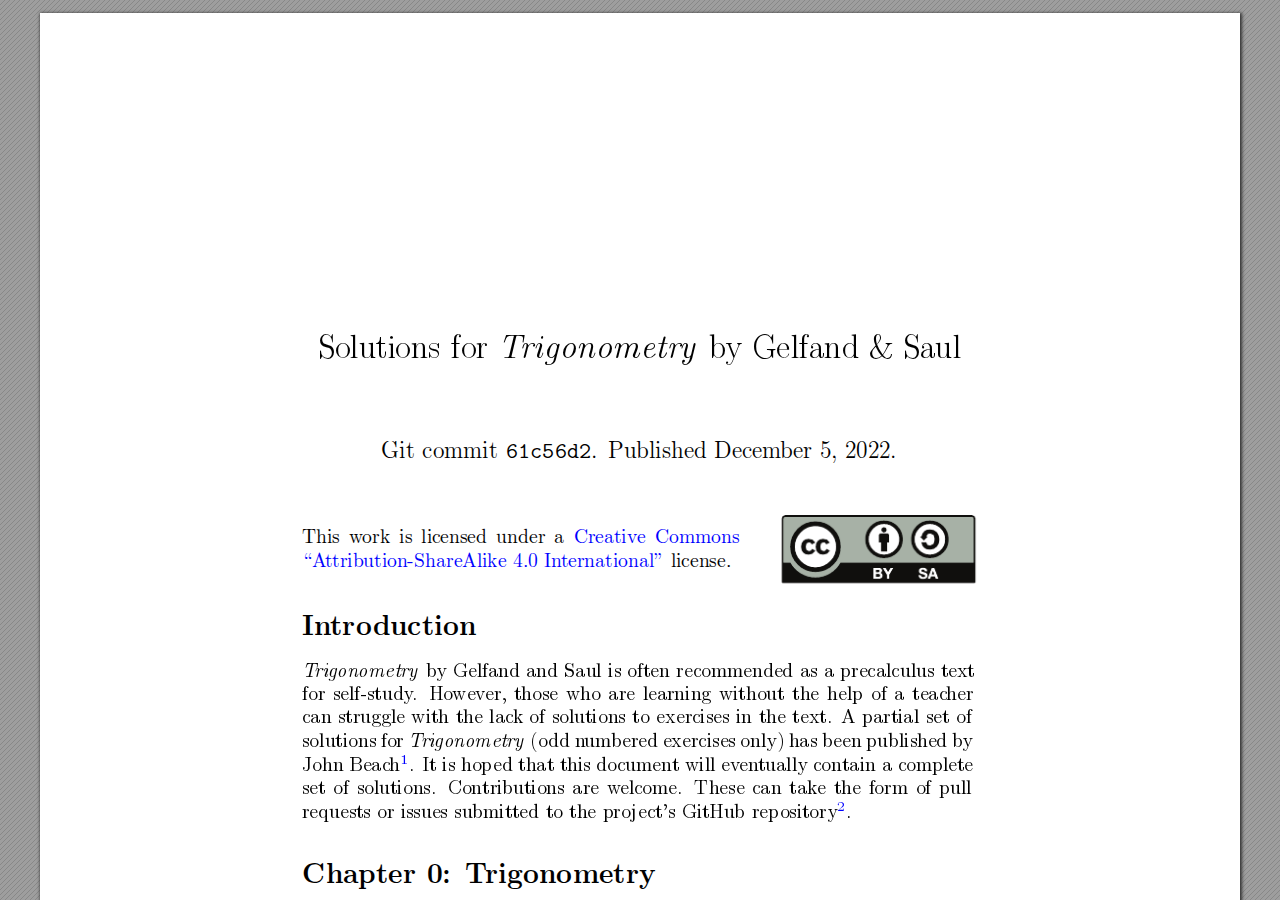
==== commit e704d0e5: "Deploying to gh-pages from @ philip-healy/gelfand-trigonometry-solutions@61c56d20351ec2ec34a5a7f71aa" ====
--- a/gelfand-trigonometry-solutions.html
+++ b/gelfand-trigonometry-solutions.html
@@ -23,7 +23,7 @@
 </div>
 </div>
 <div id="page-container">
-<div id="pf1" class="pf w0 h0" data-page-no="1"><div class="pc pc1 w0 h0"><img class="bi x0 y0 w1 h1" alt="" src="bg1.png"/><div class="t m0 x1 h2 y1 ff1 fs0 fc0 sc0 lsa ws0">Solutions<span class="_"> </span>for<span class="_"> </span><span class="ff2 ws1">T<span class="_ _0"></span>rigonometry<span class="_"> </span><span class="ff1 ws2">b<span class="_ _1"></span>y<span class="_"> </span>Gelfand<span class="_"> </span>&amp;<span class="_"> </span>Saul</span></span></div><div class="t m0 x2 h3 y2 ff3 fs1 fc0 sc0 lsa ws3">Git<span class="_"> </span>commit<span class="_"> </span><span class="ff4 ws4">8ae9d69</span>.<span class="_ _2"> </span>Published<span class="_"> </span>Decem<span class="_ _1"></span>b<span class="_ _3"></span>er<span class="_"> </span>1,<span class="_"> </span>2022.</div><div class="t m0 x3 h4 y3 ff5 fs2 fc0 sc0 lsa ws5">This<span class="_"> </span>w<span class="_ _1"></span>ork<span class="_"> </span>is<span class="_"> </span>licensed<span class="_"> </span>under<span class="_"> </span>a<span class="_"> </span><span class="fc1">Creative<span class="_"> </span>Commons</span></div><div class="t m0 x3 h4 y4 ff5 fs2 fc1 sc0 lsa ws6">“A<span class="_ _1"></span>ttribution-ShareAlike<span class="_"> </span>4.0<span class="_"> </span>In<span class="_ _1"></span>ternational”<span class="_"> </span><span class="fc0">license.</span></div><div class="t m0 x3 h5 y5 ff6 fs3 fc0 sc0 lsa ws7">In<span class="_ _1"></span>tro<span class="_ _3"></span>duction</div><div class="t m0 x3 h4 y6 ff7 fs2 fc0 sc0 lsa ws8">T<span class="_ _4"></span>rigonometry<span class="_"> </span><span class="ff5 ws9">b<span class="_ _1"></span>y<span class="_"> </span>Gelfand<span class="_"> </span>and<span class="_"> </span>Saul<span class="_"> </span>is<span class="_"> </span>often<span class="_"> </span>recommended<span class="_"> </span>as<span class="_"> </span>a<span class="_"> </span>precalculus<span class="_"> </span>text</span></div><div class="t m0 x3 h4 y7 ff5 fs2 fc0 sc0 lsa wsa">for<span class="_"> </span>self-study<span class="_ _4"></span>.<span class="_ _5"> </span>Ho<span class="_ _1"></span>wev<span class="_ _1"></span>er,<span class="_"> </span>those<span class="_"> </span>who<span class="_"> </span>are<span class="_"> </span>learning<span class="_"> </span>without<span class="_"> </span>the<span class="_ _6"> </span>help<span class="_"> </span>of<span class="_"> </span>a<span class="_"> </span>teac<span class="_ _1"></span>her</div><div class="t m0 x3 h4 y8 ff5 fs2 fc0 sc0 lsa wsb">can<span class="_"> </span>struggle<span class="_"> </span>with<span class="_"> </span>the<span class="_"> </span>lac<span class="_ _1"></span>k<span class="_"> </span>of<span class="_"> </span>solutions<span class="_"> </span>to<span class="_"> </span>exercises<span class="_"> </span>in<span class="_"> </span>the<span class="_"> </span>text.<span class="_ _7"> </span>A<span class="_"> </span>partial<span class="_"> </span>set<span class="_"> </span>of</div><div class="t m0 x3 h4 y9 ff5 fs2 fc0 sc0 lsa wsc">solutions<span class="_"> </span>for<span class="_"> </span><span class="ff7 wsd">T<span class="_ _4"></span>rigonometry<span class="_"> </span><span class="ff5 wse">(o<span class="_ _3"></span>dd<span class="_"> </span>n<span class="_ _1"></span>um<span class="_ _1"></span>b<span class="_ _3"></span>ered<span class="_"> </span>exercises<span class="_"> </span>only)<span class="_"> </span>has<span class="_"> </span>b<span class="_ _3"></span>een<span class="_"> </span>published<span class="_"> </span>b<span class="_ _1"></span>y</span></span></div><div class="t m0 x3 h6 ya ff5 fs2 fc0 sc0 lsa wsf">John<span class="_"> </span>Beac<span class="_ _1"></span>h<span class="ff8 fs4 fc1 ls0 v1">1</span>.<span class="_ _8"> </span>It<span class="_"> </span>is<span class="_"> </span>hop<span class="_ _3"></span>ed<span class="_"> </span>that<span class="_"> </span>this<span class="_"> </span>document<span class="_"> </span>will<span class="_"> </span>ev<span class="_ _1"></span>en<span class="_ _1"></span>tually<span class="_"> </span>contain<span class="_"> </span>a<span class="_"> </span>complete</div><div class="t m0 x3 h4 yb ff5 fs2 fc0 sc0 lsa ws10">set<span class="_"> </span>of<span class="_"> </span>solutions.<span class="_ _5"> </span>Contributions<span class="_"> </span>are<span class="_"> </span>w<span class="_ _1"></span>elcome.<span class="_ _5"> </span>These<span class="_"> </span>can<span class="_"> </span>take<span class="_"> </span>the<span class="_"> </span>form<span class="_"> </span>of<span class="_"> </span>pull</div><div class="t m0 x3 h7 yc ff5 fs2 fc0 sc0 lsa ws6">requests<span class="_"> </span>or<span class="_"> </span>issues<span class="_"> </span>submitted<span class="_"> </span>to<span class="_"> </span>the<span class="_"> </span>pro<span class="_ _3"></span>ject’s<span class="_"> </span>GitHub<span class="_"> </span>rep<span class="_ _3"></span>ository<span class="ff8 fs4 fc1 ls1 v1">2</span>.</div><div class="t m0 x3 h5 yd ff6 fs3 fc0 sc0 lsa ws11">Chapter<span class="_"> </span>0:<span class="_ _9"> </span>T<span class="_ _0"></span>rigonometry</div><div class="t m0 x3 h8 ye ff6 fs1 fc0 sc0 lsa ws12">P<span class="_ _1"></span>age<span class="_"> </span>8</div><div class="t m0 x4 h4 yf ff5 fs2 fc0 sc0 lsa ws6">1.<span class="_ _7"> </span>Statement<span class="_"> </span>I<span class="_"> </span>applies:</div><div class="t m0 x5 h9 y10 ff9 fs2 fc0 sc0 lsa ws13">c<span class="ff8 fs4 ls2 v2">2</span><span class="ff5 ls3">=</span>a<span class="ff8 fs4 ls4 v2">2</span><span class="ff5 ls5">+</span>b<span class="ff8 fs4 ls2 v2">2</span><span class="ff5 ws14">=<span class="_"> </span>10<span class="ff8 fs4 ls4 v2">2</span><span class="ws15">+<span class="_"> </span>24<span class="ff8 fs4 ls2 v2">2</span></span>=<span class="_"> </span>100<span class="_ _a"> </span>+<span class="_ _a"> </span>576<span class="_"> </span>=<span class="_"> </span>676</span></div><div class="t m0 x6 ha y11 ff9 fs2 fc0 sc0 ls6">c<span class="ff5 ls3">=<span class="ffa ls7 v3">√</span><span class="lsa ws14">676<span class="_"> </span>=<span class="_"> </span>26</span></span></div><div class="t m0 x4 h4 y12 ff5 fs2 fc0 sc0 lsa ws6">2.<span class="_ _7"> </span>Statement<span class="_"> </span>I<span class="_"> </span>applies:</div><div class="t m0 x7 hb y13 ff9 fs2 fc0 sc0 lsa ws13">a<span class="ff8 fs4 ls4 v2">2</span><span class="ff5 ls5">+</span>b<span class="ff8 fs4 ls2 v2">2</span><span class="ff5 ls3">=</span>c<span class="ff8 fs4 v2">2</span></div><div class="t m0 x8 h9 y14 ff9 fs2 fc0 sc0 lsa ws13">a<span class="ff8 fs4 ls4 v2">2</span><span class="ff5 ws15">+<span class="_"> </span>9<span class="ff8 fs4 ls2 v2">2</span><span class="ws14">=<span class="_"> </span>41<span class="ff8 fs4 v2">2</span></span></span></div><div class="t m0 x9 hb y15 ff9 fs2 fc0 sc0 lsa ws13">a<span class="ff8 fs4 ls4 v2">2</span><span class="ff5 ws14">+<span class="_ _a"> </span>81<span class="_"> </span>=<span class="_"> </span>1681</span></div><div class="t m0 xa h9 y16 ff9 fs2 fc0 sc0 lsa ws13">a<span class="ff8 fs4 ls2 v2">2</span><span class="ff5 ws14">=<span class="_"> </span>1600</span></div><div class="t m0 xb ha y17 ff9 fs2 fc0 sc0 ls8">a<span class="ff5 ls3">=<span class="ffa ls7 v3">√</span><span class="lsa ws14">1600<span class="_"> </span>=<span class="_"> </span>40</span></span></div><div class="t m0 xc hc y18 ffb fs5 fc0 sc0 ls9">1<span class="ffc fs6 fc1 lsa ws16 v4">https://jbeach50.w<span class="_ _1"></span>eebly<span class="_ _4"></span>.com/gelfand–saul-trig-solutions.html</span></div><div class="t m0 xc hc y19 ffb fs5 fc0 sc0 ls9">2<span class="ffc fs6 fc1 lsa ws16 v4">https://gith<span class="_ _1"></span>ub.com/philip-healy/gelfand-trigonometry-solutions</span></div><div class="t m0 xd h4 y1a ff5 fs2 fc0 sc0 lsa">1</div><a class="l" href="https://creativecommons.org/licenses/by-sa/4.0/deed.en"><div class="d m1" style="border-style:none;position:absolute;left:534.052941px;bottom:1019.950980px;width:86.557000px;height:8.911000px;background-color:rgba(255,255,255,0.000001);"></div></a><a class="l" href="https://creativecommons.org/licenses/by-sa/4.0/deed.en"><div class="d m1" style="border-style:none;position:absolute;left:260.337255px;bottom:996.509804px;width:187.769000px;height:8.911000px;background-color:rgba(255,255,255,0.000001);"></div></a><a class="l" href="https://creativecommons.org/licenses/by-sa/4.0/deed.en"><div class="d m1" style="border-style:none;position:absolute;left:738.935294px;bottom:980.303922px;width:101.619000px;height:37.397000px;background-color:rgba(255,255,255,0.000001);"></div></a><a class="l" href="#pf1" data-dest-detail='[1,"XYZ",149.011,147.643,null]'><div class="d m1" style="border-style:none;position:absolute;left:358.845098px;bottom:789.027451px;width:6.462000px;height:12.040000px;background-color:rgba(255,255,255,0.000001);"></div></a><a class="l" href="#pf1" data-dest-detail='[1,"XYZ",149.011,138.138,null]'><div class="d m1" style="border-style:none;position:absolute;left:801.527451px;bottom:742.145098px;width:6.462000px;height:12.039000px;background-color:rgba(255,255,255,0.000001);"></div></a><a class="l" href="https://jbeach50.weebly.com/gelfand--saul-trig-solutions.html"><div class="d m1" style="border-style:none;position:absolute;left:290.225490px;bottom:263.417647px;width:228.717000px;height:11.496000px;background-color:rgba(255,255,255,0.000001);"></div></a><a class="l" href="https://github.com/philip-healy/gelfand-trigonometry-solutions"><div class="d m1" style="border-style:none;position:absolute;left:290.225490px;bottom:244.780392px;width:238.086000px;height:11.497000px;background-color:rgba(255,255,255,0.000001);"></div></a></div><div class="pi" data-data='{"ctm":[1.960784,0.000000,0.000000,1.960784,0.000000,0.000000]}'></div></div>
+<div id="pf1" class="pf w0 h0" data-page-no="1"><div class="pc pc1 w0 h0"><img class="bi x0 y0 w1 h1" alt="" src="bg1.png"/><div class="t m0 x1 h2 y1 ff1 fs0 fc0 sc0 lsa ws0">Solutions<span class="_"> </span>for<span class="_"> </span><span class="ff2 ws1">T<span class="_ _0"></span>rigonometry<span class="_"> </span><span class="ff1 ws2">b<span class="_ _1"></span>y<span class="_"> </span>Gelfand<span class="_"> </span>&amp;<span class="_"> </span>Saul</span></span></div><div class="t m0 x2 h3 y2 ff3 fs1 fc0 sc0 lsa ws3">Git<span class="_"> </span>commit<span class="_"> </span><span class="ff4 ws4">61c56d2</span>.<span class="_ _2"> </span>Published<span class="_"> </span>Decem<span class="_ _1"></span>b<span class="_ _3"></span>er<span class="_"> </span>5,<span class="_"> </span>2022.</div><div class="t m0 x3 h4 y3 ff5 fs2 fc0 sc0 lsa ws5">This<span class="_"> </span>w<span class="_ _1"></span>ork<span class="_"> </span>is<span class="_"> </span>licensed<span class="_"> </span>under<span class="_"> </span>a<span class="_"> </span><span class="fc1">Creative<span class="_"> </span>Commons</span></div><div class="t m0 x3 h4 y4 ff5 fs2 fc1 sc0 lsa ws6">“A<span class="_ _1"></span>ttribution-ShareAlike<span class="_"> </span>4.0<span class="_"> </span>In<span class="_ _1"></span>ternational”<span class="_"> </span><span class="fc0">license.</span></div><div class="t m0 x3 h5 y5 ff6 fs3 fc0 sc0 lsa ws7">In<span class="_ _1"></span>tro<span class="_ _3"></span>duction</div><div class="t m0 x3 h4 y6 ff7 fs2 fc0 sc0 lsa ws8">T<span class="_ _4"></span>rigonometry<span class="_"> </span><span class="ff5 ws9">b<span class="_ _1"></span>y<span class="_"> </span>Gelfand<span class="_"> </span>and<span class="_"> </span>Saul<span class="_"> </span>is<span class="_"> </span>often<span class="_"> </span>recommended<span class="_"> </span>as<span class="_"> </span>a<span class="_"> </span>precalculus<span class="_"> </span>text</span></div><div class="t m0 x3 h4 y7 ff5 fs2 fc0 sc0 lsa wsa">for<span class="_"> </span>self-study<span class="_ _4"></span>.<span class="_ _5"> </span>Ho<span class="_ _1"></span>wev<span class="_ _1"></span>er,<span class="_"> </span>those<span class="_"> </span>who<span class="_"> </span>are<span class="_"> </span>learning<span class="_"> </span>without<span class="_"> </span>the<span class="_ _6"> </span>help<span class="_"> </span>of<span class="_"> </span>a<span class="_"> </span>teac<span class="_ _1"></span>her</div><div class="t m0 x3 h4 y8 ff5 fs2 fc0 sc0 lsa wsb">can<span class="_"> </span>struggle<span class="_"> </span>with<span class="_"> </span>the<span class="_"> </span>lac<span class="_ _1"></span>k<span class="_"> </span>of<span class="_"> </span>solutions<span class="_"> </span>to<span class="_"> </span>exercises<span class="_"> </span>in<span class="_"> </span>the<span class="_"> </span>text.<span class="_ _7"> </span>A<span class="_"> </span>partial<span class="_"> </span>set<span class="_"> </span>of</div><div class="t m0 x3 h4 y9 ff5 fs2 fc0 sc0 lsa wsc">solutions<span class="_"> </span>for<span class="_"> </span><span class="ff7 wsd">T<span class="_ _4"></span>rigonometry<span class="_"> </span><span class="ff5 wse">(o<span class="_ _3"></span>dd<span class="_"> </span>n<span class="_ _1"></span>um<span class="_ _1"></span>b<span class="_ _3"></span>ered<span class="_"> </span>exercises<span class="_"> </span>only)<span class="_"> </span>has<span class="_"> </span>b<span class="_ _3"></span>een<span class="_"> </span>published<span class="_"> </span>b<span class="_ _1"></span>y</span></span></div><div class="t m0 x3 h6 ya ff5 fs2 fc0 sc0 lsa wsf">John<span class="_"> </span>Beac<span class="_ _1"></span>h<span class="ff8 fs4 fc1 ls0 v1">1</span>.<span class="_ _8"> </span>It<span class="_"> </span>is<span class="_"> </span>hop<span class="_ _3"></span>ed<span class="_"> </span>that<span class="_"> </span>this<span class="_"> </span>document<span class="_"> </span>will<span class="_"> </span>ev<span class="_ _1"></span>en<span class="_ _1"></span>tually<span class="_"> </span>contain<span class="_"> </span>a<span class="_"> </span>complete</div><div class="t m0 x3 h4 yb ff5 fs2 fc0 sc0 lsa ws10">set<span class="_"> </span>of<span class="_"> </span>solutions.<span class="_ _5"> </span>Contributions<span class="_"> </span>are<span class="_"> </span>w<span class="_ _1"></span>elcome.<span class="_ _5"> </span>These<span class="_"> </span>can<span class="_"> </span>take<span class="_"> </span>the<span class="_"> </span>form<span class="_"> </span>of<span class="_"> </span>pull</div><div class="t m0 x3 h7 yc ff5 fs2 fc0 sc0 lsa ws6">requests<span class="_"> </span>or<span class="_"> </span>issues<span class="_"> </span>submitted<span class="_"> </span>to<span class="_"> </span>the<span class="_"> </span>pro<span class="_ _3"></span>ject’s<span class="_"> </span>GitHub<span class="_"> </span>rep<span class="_ _3"></span>ository<span class="ff8 fs4 fc1 ls1 v1">2</span>.</div><div class="t m0 x3 h5 yd ff6 fs3 fc0 sc0 lsa ws11">Chapter<span class="_"> </span>0:<span class="_ _9"> </span>T<span class="_ _0"></span>rigonometry</div><div class="t m0 x3 h8 ye ff6 fs1 fc0 sc0 lsa ws12">P<span class="_ _1"></span>age<span class="_"> </span>8</div><div class="t m0 x4 h4 yf ff5 fs2 fc0 sc0 lsa ws6">1.<span class="_ _7"> </span>Statement<span class="_"> </span>I<span class="_"> </span>applies:</div><div class="t m0 x5 h9 y10 ff9 fs2 fc0 sc0 lsa ws13">c<span class="ff8 fs4 ls2 v2">2</span><span class="ff5 ls3">=</span>a<span class="ff8 fs4 ls4 v2">2</span><span class="ff5 ls5">+</span>b<span class="ff8 fs4 ls2 v2">2</span><span class="ff5 ws14">=<span class="_"> </span>10<span class="ff8 fs4 ls4 v2">2</span><span class="ws15">+<span class="_"> </span>24<span class="ff8 fs4 ls2 v2">2</span></span>=<span class="_"> </span>100<span class="_ _a"> </span>+<span class="_ _a"> </span>576<span class="_"> </span>=<span class="_"> </span>676</span></div><div class="t m0 x6 ha y11 ff9 fs2 fc0 sc0 ls6">c<span class="ff5 ls3">=<span class="ffa ls7 v3">√</span><span class="lsa ws14">676<span class="_"> </span>=<span class="_"> </span>26</span></span></div><div class="t m0 x4 h4 y12 ff5 fs2 fc0 sc0 lsa ws6">2.<span class="_ _7"> </span>Statement<span class="_"> </span>I<span class="_"> </span>applies:</div><div class="t m0 x7 hb y13 ff9 fs2 fc0 sc0 lsa ws13">a<span class="ff8 fs4 ls4 v2">2</span><span class="ff5 ls5">+</span>b<span class="ff8 fs4 ls2 v2">2</span><span class="ff5 ls3">=</span>c<span class="ff8 fs4 v2">2</span></div><div class="t m0 x8 h9 y14 ff9 fs2 fc0 sc0 lsa ws13">a<span class="ff8 fs4 ls4 v2">2</span><span class="ff5 ws15">+<span class="_"> </span>9<span class="ff8 fs4 ls2 v2">2</span><span class="ws14">=<span class="_"> </span>41<span class="ff8 fs4 v2">2</span></span></span></div><div class="t m0 x9 hb y15 ff9 fs2 fc0 sc0 lsa ws13">a<span class="ff8 fs4 ls4 v2">2</span><span class="ff5 ws14">+<span class="_ _a"> </span>81<span class="_"> </span>=<span class="_"> </span>1681</span></div><div class="t m0 xa h9 y16 ff9 fs2 fc0 sc0 lsa ws13">a<span class="ff8 fs4 ls2 v2">2</span><span class="ff5 ws14">=<span class="_"> </span>1600</span></div><div class="t m0 xb ha y17 ff9 fs2 fc0 sc0 ls8">a<span class="ff5 ls3">=<span class="ffa ls7 v3">√</span><span class="lsa ws14">1600<span class="_"> </span>=<span class="_"> </span>40</span></span></div><div class="t m0 xc hc y18 ffb fs5 fc0 sc0 ls9">1<span class="ffc fs6 fc1 lsa ws16 v4">https://jbeach50.w<span class="_ _1"></span>eebly<span class="_ _4"></span>.com/gelfand–saul-trig-solutions.html</span></div><div class="t m0 xc hc y19 ffb fs5 fc0 sc0 ls9">2<span class="ffc fs6 fc1 lsa ws16 v4">https://gith<span class="_ _1"></span>ub.com/philip-healy/gelfand-trigonometry-solutions</span></div><div class="t m0 xd h4 y1a ff5 fs2 fc0 sc0 lsa">1</div><a class="l" href="https://creativecommons.org/licenses/by-sa/4.0/deed.en"><div class="d m1" style="border-style:none;position:absolute;left:534.052941px;bottom:1019.950980px;width:86.557000px;height:8.911000px;background-color:rgba(255,255,255,0.000001);"></div></a><a class="l" href="https://creativecommons.org/licenses/by-sa/4.0/deed.en"><div class="d m1" style="border-style:none;position:absolute;left:260.337255px;bottom:996.509804px;width:187.769000px;height:8.911000px;background-color:rgba(255,255,255,0.000001);"></div></a><a class="l" href="https://creativecommons.org/licenses/by-sa/4.0/deed.en"><div class="d m1" style="border-style:none;position:absolute;left:738.935294px;bottom:980.303922px;width:101.619000px;height:37.397000px;background-color:rgba(255,255,255,0.000001);"></div></a><a class="l" href="#pf1" data-dest-detail='[1,"XYZ",149.011,147.643,null]'><div class="d m1" style="border-style:none;position:absolute;left:358.845098px;bottom:789.027451px;width:6.462000px;height:12.040000px;background-color:rgba(255,255,255,0.000001);"></div></a><a class="l" href="#pf1" data-dest-detail='[1,"XYZ",149.011,138.138,null]'><div class="d m1" style="border-style:none;position:absolute;left:801.527451px;bottom:742.145098px;width:6.462000px;height:12.039000px;background-color:rgba(255,255,255,0.000001);"></div></a><a class="l" href="https://jbeach50.weebly.com/gelfand--saul-trig-solutions.html"><div class="d m1" style="border-style:none;position:absolute;left:290.225490px;bottom:263.417647px;width:228.717000px;height:11.496000px;background-color:rgba(255,255,255,0.000001);"></div></a><a class="l" href="https://github.com/philip-healy/gelfand-trigonometry-solutions"><div class="d m1" style="border-style:none;position:absolute;left:290.225490px;bottom:244.780392px;width:238.086000px;height:11.497000px;background-color:rgba(255,255,255,0.000001);"></div></a></div><div class="pi" data-data='{"ctm":[1.960784,0.000000,0.000000,1.960784,0.000000,0.000000]}'></div></div>
 <div id="pf2" class="pf w0 h0" data-page-no="2"><div class="pc pc2 w0 h0"><img class="bi x0 y0 w1 h1" alt="" src="bg2.png"/><div class="t m0 x4 h7 y1b ff5 fs2 fc0 sc0 lsa ws18">3.<span class="_"> </span>5<span class="ff8 fs4 lsb v1">2</span><span class="ws19">+<span class="_"> </span>12<span class="ff8 fs4 lsc v1">2</span><span class="ws1a">=<span class="_"> </span>25<span class="_ _b"> </span>+<span class="_ _b"> </span>144<span class="_"> </span>=<span class="_"> </span>169<span class="_"> </span>=<span class="_"> </span>13<span class="ff8 fs4 ls1 v1">2</span><span class="ws1b">.<span class="_ _c"> </span>By<span class="_"> </span>Statemen<span class="_ _1"></span>t<span class="_"> </span>I<span class="_ _3"></span>I,<span class="_"> </span>a<span class="_"> </span>righ<span class="_ _1"></span>t<span class="_"> </span>triangle<span class="_"> </span>exists</span></span></span></div><div class="t m0 xe h4 y1c ff5 fs2 fc0 sc0 lsa ws6">with<span class="_"> </span>legs<span class="_"> </span>of<span class="_"> </span>length<span class="_"> </span>5<span class="_"> </span>and<span class="_"> </span>12,<span class="_"> </span>and<span class="_"> </span>hypotenuse<span class="_"> </span>of<span class="_"> </span>length<span class="_"> </span>13.</div><div class="t m0 x4 h4 y1d ff5 fs2 fc0 sc0 lsa ws6">4.<span class="_ _7"> </span>Statement<span class="_"> </span>I<span class="_"> </span>applies:</div><div class="t m0 xf hb y1e ff9 fs2 fc0 sc0 lsa ws13">a<span class="ff8 fs4 lsd v2">2</span><span class="ff5 lse">+</span><span class="lsf">b<span class="ff8 fs4 ls2 v2">2</span><span class="ff5 ls3">=</span></span>c<span class="ff8 fs4 v2">2</span></div><div class="t m0 x10 h9 y1f ff9 fs2 fc0 sc0 lsa ws13">a<span class="ff8 fs4 ls4 v2">2</span><span class="ff5 ws15">+<span class="_"> </span>1<span class="ff8 fs4 ls2 v2">2</span><span class="ws14">=<span class="_"> </span>3<span class="ff8 fs4 v2">2</span></span></span></div><div class="t m0 x11 hb y20 ff9 fs2 fc0 sc0 lsa ws13">a<span class="ff8 fs4 ls4 v2">2</span><span class="ff5 ws14">+<span class="_ _a"> </span>1<span class="_"> </span>=<span class="_"> </span>9</span></div><div class="t m0 x12 h9 y21 ff9 fs2 fc0 sc0 lsa ws13">a<span class="ff8 fs4 ls2 v2">2</span><span class="ff5 ws14">=<span class="_"> </span>8</span></div><div class="t m0 x13 ha y22 ff9 fs2 fc0 sc0 ls8">a<span class="ff5 ls3">=<span class="ffa ls7 v3">√</span><span class="lsa ws1c">8<span class="_"> </span>=<span class="_"> </span><span class="ffa ls7 v3">√</span><span class="ws1d">4<span class="ffa ls7 v3">√</span></span></span><span class="ls10 ws1e">2=2<span class="_ _d"></span><span class="ffa ls7 v3">√<span class="ff5 lsa v5">2</span></span></span></span></div><div class="t m0 x4 h4 y23 ff5 fs2 fc0 sc0 lsa ws6">5.<span class="_ _7"> </span>Statement<span class="_"> </span>I<span class="_"> </span>applies,<span class="_"> </span>where<span class="_"> </span><span class="ff9 ls8">a</span><span class="ls3">=</span><span class="ff9 ws13">b</span>:</div><div class="t m0 x11 h9 y24 ff9 fs2 fc0 sc0 lsa ws13">a<span class="ff8 fs4 ls4 v2">2</span><span class="ff5 ls5">+</span>a<span class="ff8 fs4 ls2 v2">2</span><span class="ff5 ls3">=</span>c<span class="ff8 fs4 v2">2</span></div><div class="t m0 x11 hb y25 ff9 fs2 fc0 sc0 lsa ws13">a<span class="ff8 fs4 ls4 v2">2</span><span class="ff5 ls5">+</span>a<span class="ff8 fs4 ls2 v2">2</span><span class="ff5 ws14">=<span class="_"> </span>1<span class="ff8 fs4 v2">2</span></span></div><div class="t m0 x12 h9 y26 ff5 fs2 fc0 sc0 lsa ws1d">2<span class="ff9 ws13">a<span class="ff8 fs4 ls2 v2">2</span></span><span class="ws14">=<span class="_"> </span>1</span></div><div class="t m0 x13 hd y27 ff9 fs2 fc0 sc0 lsa ws13">a<span class="ff8 fs4 ls2 v2">2</span><span class="ff5 ls11">=<span class="lsa v6">1</span></span></div><div class="t m0 x14 h4 y28 ff5 fs2 fc0 sc0 lsa">2</div><div class="t m0 x15 he y29 ff9 fs2 fc0 sc0 ls8">a<span class="ff5 ls3">=<span class="ffd ls12 v7">r</span><span class="lsa v6">1</span></span></div><div class="t m0 x16 hf y2a ff5 fs2 fc0 sc0 ls13">2<span class="ls14 v6">=</span><span class="ffa ls7 v8">√</span><span class="lsa v9">1</span></div><div class="t m0 x17 h10 y2b ffa fs2 fc0 sc0 ls7">√<span class="ff5 ls13 va">2<span class="ls15 vb">=<span class="lsa v6">1</span></span></span></div><div class="t m0 x18 h4 y2b ffa fs2 fc0 sc0 ls7">√<span class="ff5 lsa va">2</span></div><div class="t m0 x4 h4 y2c ff5 fs2 fc0 sc0 lsa ws1f">6.<span class="_ _7"> </span>F<span class="_ _4"></span>rom<span class="_"> </span>the<span class="_"> </span>diagram<span class="_"> </span>at<span class="_"> </span>the<span class="_"> </span>b<span class="_ _3"></span>ottom<span class="_"> </span>of<span class="_"> </span>P<span class="_ _1"></span>age<span class="_"> </span>11,<span class="_"> </span>we<span class="_"> </span>can<span class="_"> </span>see<span class="_"> </span>the<span class="_"> </span>shorter<span class="_"> </span>leg<span class="_"> </span>is</div><div class="t m0 xe h4 y2d ff5 fs2 fc0 sc0 lsa ws20">half<span class="_"> </span>the<span class="_"> </span>length<span class="_"> </span>of<span class="_"> </span>the<span class="_"> </span>h<span class="_ _1"></span>yp<span class="_ _3"></span>oten<span class="_ _1"></span>use.<span class="_ _9"> </span>So<span class="_"> </span>in<span class="_"> </span>this<span class="_"> </span>instance<span class="_"> </span>the<span class="_"> </span>shorter<span class="_"> </span>leg<span class="_"> </span>has</div><div class="t m0 xe h4 y2e ff5 fs2 fc0 sc0 lsa ws6">length<span class="_"> </span>1<span class="ff9 ws13">/</span>2.<span class="_ _6"> </span>W<span class="_ _4"></span>e<span class="_"> </span>can<span class="_"> </span>use<span class="_"> </span>Statement<span class="_"> </span>1<span class="_"> </span>to<span class="_"> </span>ﬁnd<span class="_"> </span>the<span class="_"> </span>length<span class="_"> </span>of<span class="_"> </span>the<span class="_"> </span>longer<span class="_"> </span>leg:</div><div class="t m0 x19 hb y2f ff9 fs2 fc0 sc0 lsa ws13">a<span class="ff8 fs4 lsd v2">2</span><span class="ff5 lse">+</span><span class="lsf">b<span class="ff8 fs4 ls2 v2">2</span><span class="ff5 ls3">=</span></span>c<span class="ff8 fs4 v2">2</span></div><div class="t m0 x1a h11 y30 ff9 fs2 fc0 sc0 lsa ws13">a<span class="ff8 fs4 lsd v2">2</span><span class="ff5 lse">+<span class="ffd ls16 vc"></span><span class="lsa v6">1</span></span></div><div class="t m0 x1b h12 y31 ff5 fs2 fc0 sc0 ls17">2<span class="ffd ls18 vd"></span><span class="ff8 fs4 lsa ve">2</span></div><div class="t m0 x1c hb y30 ff5 fs2 fc0 sc0 lsa ws14">=<span class="_"> </span>1<span class="ff8 fs4 v2">2</span></div><div class="t m0 x1d hd y32 ff9 fs2 fc0 sc0 lsa ws13">a<span class="ff8 fs4 ls4 v2">2</span><span class="ff5 ls19">+<span class="lsa v6">1</span></span></div><div class="t m0 xa h13 y33 ff5 fs2 fc0 sc0 ls1a">4<span class="lsa ws14 v6">=<span class="_"> </span>1</span></div><div class="t m0 x1e hd y34 ff9 fs2 fc0 sc0 lsa ws13">a<span class="ff8 fs4 ls2 v2">2</span><span class="ff5 ls11">=<span class="lsa v6">3</span></span></div><div class="t m0 x1f h4 y35 ff5 fs2 fc0 sc0 lsa">4</div><div class="t m0 x20 h14 y36 ff9 fs2 fc0 sc0 ls1b">a<span class="ff5 ls1c">=<span class="ffd ls12 v7">r</span><span class="lsa v6">3</span></span></div><div class="t m0 x21 hf y37 ff5 fs2 fc0 sc0 ls13">4<span class="ls14 v6">=</span><span class="ffa ls7 v8">√</span><span class="lsa v9">3</span></div><div class="t m0 x22 h15 y38 ffa fs2 fc0 sc0 ls7">√<span class="ff5 ls13 va">4<span class="ls14 vb">=</span></span><span class="vf">√</span><span class="ff5 lsa v10">3</span></div><div class="t m0 x23 h4 y37 ff5 fs2 fc0 sc0 lsa">2</div><div class="t m0 x4 h4 y39 ff5 fs2 fc0 sc0 lsa ws21">7.<span class="_ _7"> </span>F<span class="_ _4"></span>or<span class="_"> </span>an<span class="_ _1"></span>y<span class="_"> </span>p<span class="_ _3"></span>oin<span class="_ _1"></span>t<span class="_"> </span><span class="ff9 ls1d">Y</span>,<span class="_ _e"> </span>w<span class="_ _1"></span>e<span class="_"> </span>can<span class="_"> </span>draw<span class="_"> </span>a<span class="_"> </span>triangle<span class="_"> </span>with<span class="_"> </span>sides<span class="_"> </span><span class="ff9 ws22">AY<span class="_"> </span></span><span class="ls1e">,</span><span class="ff9 ws23">B<span class="_ _3"></span>Y<span class="_"> </span></span><span class="ws24">and<span class="_"> </span><span class="ff9 ws13">AB<span class="_ _3"></span></span><span class="ws25">.<span class="_"> </span>Let</span></span></div><div class="t m0 xe h4 y3a ff9 fs2 fc0 sc0 ls1f">a<span class="ff5 lsa ws26">b<span class="_ _3"></span>e<span class="_"> </span>the<span class="_"> </span>length<span class="_"> </span>of<span class="_"> </span>side<span class="_"> </span></span><span class="lsa ws22">AY<span class="_"> </span><span class="ff5 ls20">,</span><span class="ls21">b</span><span class="ff5 ws26">be<span class="_"> </span>the<span class="_"> </span>length<span class="_"> </span>of<span class="_"> </span>side<span class="_"> </span></span><span class="ws27">B<span class="_ _3"></span>Y<span class="_"> </span><span class="ff5 ws28">and<span class="_"> </span></span><span class="ls22">c</span><span class="ff5 ws26">b<span class="_ _3"></span>e<span class="_"> </span>the<span class="_"> </span>length</span></span></span></div><div class="t m0 xe h4 y3b ff5 fs2 fc0 sc0 lsa ws29">of<span class="_"> </span>side<span class="_"> </span><span class="ff9 ws13">AB<span class="_ _3"></span></span>.<span class="_ _2"> </span>According<span class="_"> </span>to<span class="_"> </span>Statemen<span class="_ _1"></span>t<span class="_"> </span>I<span class="_ _3"></span>I,<span class="_"> </span>the<span class="_"> </span>subset<span class="_"> </span>of<span class="_"> </span>these<span class="_"> </span>triangles<span class="_"> </span>where</div><div class="t m0 xe h6 y3c ff9 fs2 fc0 sc0 ls23">a<span class="ff8 fs4 ls24 v1">2</span><span class="ff5 ls25">+</span><span class="lsa ws13">b<span class="ff8 fs4 ls26 v1">2</span><span class="ff5 ls27">=</span><span class="ls28">c<span class="ff8 fs4 ls29 v1">2</span></span><span class="ff5 ws2a">are<span class="_"> </span>righ<span class="_ _1"></span>t<span class="_"> </span>triangles<span class="_"> </span>with<span class="_"> </span>legs<span class="_"> </span>of<span class="_"> </span>length<span class="_"> </span><span class="ff9 ls2a">a</span><span class="ws2b">and<span class="_"> </span><span class="ff9 ls2b">b</span></span>and<span class="_"> </span>hypotenuse</span></span></div><div class="t m0 xe h4 y3d ff9 fs2 fc0 sc0 ls28">c<span class="ff5 lsa ws2c">.<span class="_ _7"> </span>Let<span class="_"> </span></span><span class="ls2c">X<span class="ff5 lsa ws2d">b<span class="_ _3"></span>e<span class="_"> </span>the<span class="_"> </span>subset<span class="_"> </span>of<span class="_"> </span></span><span class="ls2d">Y<span class="ff5 lsa ws2d">that<span class="_"> </span>are<span class="_"> </span>v<span class="_ _1"></span>ertices<span class="_"> </span>of<span class="_"> </span>these<span class="_"> </span>right<span class="_"> </span>triangles.<span class="_ _7"> </span>This</span></span></span></div><div class="t m0 xe h4 y3e ff5 fs2 fc0 sc0 lsa ws2e">set<span class="_"> </span>of<span class="_"> </span>p<span class="_ _3"></span>oin<span class="_ _1"></span>ts<span class="_"> </span>describ<span class="_ _3"></span>es<span class="_"> </span>a<span class="_"> </span>circle<span class="_"> </span>with<span class="_"> </span>its<span class="_"> </span>cen<span class="_ _1"></span>tre<span class="_"> </span>at<span class="_"> </span>the<span class="_"> </span>midp<span class="_ _3"></span>oin<span class="_ _1"></span>t<span class="_"> </span>of<span class="_"> </span><span class="ff9 ws13">AB<span class="_ _3"></span></span><span class="ws2f">,<span class="_"> </span>and</span></div><div class="t m0 xe h4 y3f ff5 fs2 fc0 sc0 lsa ws30">radius<span class="_"> </span><span class="ff9 ws13">AB<span class="_ _3"></span>/</span>2.</div><div class="t m0 x4 h4 y40 ff5 fs2 fc0 sc0 lsa">8.</div><div class="t m0 xd h4 y1a ff5 fs2 fc0 sc0 lsa">2</div></div><div class="pi" data-data='{"ctm":[1.960784,0.000000,0.000000,1.960784,0.000000,0.000000]}'></div></div>
 <div id="pf3" class="pf w0 h0" data-page-no="3"><div class="pc pc3 w0 h0"><img class="bi x0 y0 w1 h1" alt="" src="bg3.png"/><div class="t m0 x3 h8 y1b ff6 fs1 fc0 sc0 lsa ws12">P<span class="_ _1"></span>age<span class="_"> </span>9</div><div class="t m0 x4 h6 y41 ff5 fs2 fc0 sc0 lsa ws18">1.<span class="_"> </span>6<span class="ff8 fs4 ls2e v1">2</span><span class="ws31">+<span class="_"> </span>8<span class="ff8 fs4 ls2 v1">2</span><span class="ws14">=<span class="_"> </span>36<span class="_ _a"> </span>+<span class="_ _a"> </span>64<span class="_"> </span>=<span class="_"> </span>100<span class="_"> </span>=<span class="_"> </span>10<span class="ff8 fs4 ls1 v1">2</span><span class="ws9">.<span class="_ _6"> </span>By<span class="_"> </span>Statement<span class="_"> </span>II<span class="_"> </span>on<span class="_"> </span>Page<span class="_"> </span>7<span class="_"> </span>(con<span class="_ _1"></span>verse<span class="_"> </span>of<span class="_"> </span>the</span></span></span></div><div class="t m0 xe h4 y42 ff5 fs2 fc0 sc0 lsa ws6">Pythagorean<span class="_"> </span>Theorem),<span class="_"> </span>this<span class="_"> </span>is<span class="_"> </span>a<span class="_"> </span>righ<span class="_ _1"></span>t<span class="_"> </span>triangle.</div><div class="t m0 x4 h4 y43 ff5 fs2 fc0 sc0 lsa ws6">2.<span class="_ _7"> </span>10-24-26<span class="_"> </span>(Exercise<span class="_"> </span>1),<span class="_"> </span>9-40-41<span class="_"> </span>(Exercise<span class="_"> </span>2),<span class="_"> </span>5-12-13<span class="_"> </span>(Exercise<span class="_"> </span>3)</div><div class="t m0 x4 h4 y44 ff5 fs2 fc0 sc0 lsa ws6">3.<span class="_ _7"> </span>Using<span class="_"> </span>the<span class="_"> </span>Pythagorean<span class="_"> </span>Theorem:</div><div class="t m0 x24 hb y45 ff9 fs2 fc0 sc0 lsa ws13">c<span class="ff8 fs4 ls2 v2">2</span><span class="ff5 ls3">=</span>a<span class="ff8 fs4 lsd v2">2</span><span class="ff5 lse">+</span><span class="lsf">b<span class="ff8 fs4 ls2f v2">2</span></span><span class="ff5 ws14">=<span class="_"> </span>8<span class="ff8 fs4 ls4 v2">2</span><span class="ws15">+<span class="_"> </span>15<span class="ff8 fs4 ls2 v2">2</span></span>=<span class="_"> </span>64<span class="_ _a"> </span>+<span class="_ _a"> </span>225<span class="_"> </span>=<span class="_"> </span>289</span></div><div class="t m0 x25 h16 y46 ff9 fs2 fc0 sc0 ls6">c<span class="ff5 ls3">=<span class="ffa ls7 v3">√</span><span class="lsa ws14">289<span class="_"> </span>=<span class="_"> </span>17</span></span></div><div class="t m0 x4 h4 y47 ff5 fs2 fc0 sc0 lsa ws32">4.<span class="_ _7"> </span>The<span class="_"> </span>ﬁrst<span class="_"> </span>column<span class="_"> </span>in<span class="_"> </span>the<span class="_"> </span>table<span class="_"> </span>increases<span class="_"> </span>by<span class="_"> </span>3,<span class="_"> </span>the<span class="_"> </span>second<span class="_"> </span>increases<span class="_"> </span>b<span class="_ _1"></span>y<span class="_"> </span>4<span class="_"> </span>and</div><div class="t m0 xe h4 y48 ff5 fs2 fc0 sc0 lsa ws33">the<span class="_"> </span>third<span class="_"> </span>increases<span class="_"> </span>b<span class="_ _1"></span>y<span class="_"> </span>5.<span class="_ _c"> </span>Contin<span class="_ _1"></span>uing<span class="_"> </span>to<span class="_"> </span>add<span class="_"> </span>ro<span class="_ _1"></span>ws<span class="_"> </span>yields<span class="_"> </span>triangles<span class="_"> </span>12-16-20,</div><div class="t m0 xe h4 y49 ff5 fs2 fc0 sc0 lsa ws6">15-20-25<span class="_"> </span>and<span class="_"> </span>18-24-30.</div><div class="t m0 x4 h4 y4a ff5 fs2 fc0 sc0 lsa ws34">5.<span class="_ _7"> </span>Shortest<span class="_"> </span>side<span class="_"> </span>with<span class="_"> </span>length<span class="_"> </span>10:<span class="_ _8"> </span>10-24-26.<span class="_ _6"> </span>Shortest<span class="_"> </span>side<span class="_"> </span>with<span class="_"> </span>length<span class="_"> </span>15:<span class="_ _8"> </span>15-36-</div><div class="t m0 xe h4 y4b ff5 fs2 fc0 sc0 lsa">39.</div><div class="t m0 x4 h4 y4c ff5 fs2 fc0 sc0 lsa ws29">6.<span class="_ _7"> </span>Multiplying<span class="_"> </span>all<span class="_"> </span>sides<span class="_"> </span>by<span class="_"> </span>the<span class="_"> </span>common<span class="_"> </span>denominator<span class="_"> </span>(5),<span class="_"> </span>w<span class="_ _1"></span>e<span class="_"> </span>get<span class="_"> </span>a<span class="_"> </span>similar<span class="_"> </span>tri-</div><div class="t m0 xe h4 y4d ff5 fs2 fc0 sc0 lsa ws35">angle<span class="_"> </span>with<span class="_"> </span>sides<span class="_"> </span>15<span class="ff9 ws13">/</span><span class="ws36">5<span class="_"> </span>=<span class="_"> </span>3,<span class="_ _6"> </span>20<span class="ff9 ws13">/</span></span>5<span class="_"> </span>=<span class="_"> </span>4<span class="_"> </span>and<span class="_"> </span>5.<span class="_ _5"> </span>W<span class="_ _4"></span>e<span class="_"> </span>know<span class="_"> </span>that<span class="_"> </span>this<span class="_"> </span>is<span class="_"> </span>a<span class="_"> </span>righ<span class="_ _1"></span>t</div><div class="t m0 xe h4 y4e ff5 fs2 fc0 sc0 lsa ws6">triangle<span class="_"> </span>from<span class="_"> </span>the<span class="_"> </span>table<span class="_"> </span>in<span class="_"> </span>Question<span class="_"> </span>4.</div><div class="t m0 x4 h4 y4f ff5 fs2 fc0 sc0 lsa ws16">7.<span class="_ _7"> </span>T<span class="_ _4"></span>o<span class="_"> </span>ﬁnd<span class="_"> </span>a<span class="_"> </span>similar<span class="_"> </span>triangle<span class="_"> </span>with<span class="_"> </span>shorter<span class="_"> </span>leg<span class="_"> </span>1,<span class="_"> </span>divide<span class="_"> </span>all<span class="_"> </span>sides<span class="_"> </span>by<span class="_"> </span>3,<span class="_"> </span>resulting<span class="_"> </span>in</div><div class="t m0 xe h4 y50 ff5 fs2 fc0 sc0 lsa ws37">sides<span class="_"> </span>1-4<span class="ff9 ws13">/</span><span class="ws1d">3-5<span class="ff9 ws13">/</span></span>3.<span class="_ _8"> </span>T<span class="_ _4"></span>o<span class="_"> </span>ﬁnd<span class="_"> </span>a<span class="_"> </span>similar<span class="_"> </span>triangle<span class="_"> </span>with<span class="_"> </span>longer<span class="_"> </span>leg<span class="_"> </span>1,<span class="_"> </span>divide<span class="_"> </span>all<span class="_"> </span>sides</div><div class="t m0 xe h4 y51 ff5 fs2 fc0 sc0 lsa ws6">b<span class="_ _1"></span>y<span class="_"> </span>4,<span class="_"> </span>resulting<span class="_"> </span>in<span class="_"> </span>sides<span class="_"> </span>3<span class="ff9 ls30">/</span><span class="ws1d">4-1-5<span class="ff9 ls30">/</span>4.</span></div><div class="t m0 x4 h4 y52 ff5 fs2 fc0 sc0 lsa ws38">8.<span class="_ _7"> </span>T<span class="_ _4"></span>o<span class="_"> </span>ﬁnd<span class="_"> </span>a<span class="_"> </span>similar<span class="_"> </span>triangle<span class="_"> </span>with<span class="_"> </span>h<span class="_ _1"></span>yp<span class="_ _3"></span>oten<span class="_ _1"></span>use<span class="_"> </span>1,<span class="_"> </span>divide<span class="_"> </span>all<span class="_"> </span>sides<span class="_"> </span>by<span class="_"> </span>13,<span class="_"> </span>resulting</div><div class="t m0 xe h4 y53 ff5 fs2 fc0 sc0 lsa ws2e">in<span class="_"> </span>sides<span class="_"> </span>5<span class="ff9 ws13">/</span><span class="ws1d">13-12<span class="ff9 ws13">/</span></span>13-1.<span class="_ _5"> </span>T<span class="_ _4"></span>o<span class="_"> </span>ﬁnd<span class="_"> </span>a<span class="_"> </span>similar<span class="_"> </span>triangle<span class="_"> </span>with<span class="_"> </span>shorter<span class="_"> </span>leg<span class="_"> </span>1,<span class="_"> </span>divide</div><div class="t m0 xe h4 y54 ff5 fs2 fc0 sc0 lsa ws39">all<span class="_"> </span>sides<span class="_"> </span>b<span class="_ _1"></span>y<span class="_"> </span>5,<span class="_"> </span>resulting<span class="_"> </span>in<span class="_"> </span>sides<span class="_"> </span>1-12<span class="ff9 ws13">/</span><span class="ws1d">5-13<span class="ff9 ls30">/</span></span>5.<span class="_ _8"> </span>T<span class="_ _4"></span>o<span class="_"> </span>ﬁnd<span class="_"> </span>a<span class="_"> </span>similar<span class="_"> </span>triangle<span class="_"> </span>with</div><div class="t m0 xe h4 y55 ff5 fs2 fc0 sc0 lsa ws6">longer<span class="_"> </span>leg<span class="_"> </span>1,<span class="_"> </span>divide<span class="_"> </span>all<span class="_"> </span>sides<span class="_"> </span>b<span class="_ _1"></span>y<span class="_"> </span>12,<span class="_"> </span>resulting<span class="_"> </span>in<span class="_"> </span>sides<span class="_"> </span>5<span class="ff9 ws13">/</span><span class="ws1d">12-1-13<span class="ff9 ws13">/</span>12.</span></div><div class="t m0 x4 h17 y56 ff5 fs2 fc0 sc0 lsa ws3a">9.<span class="_ _7"> </span>T<span class="_ _4"></span>o<span class="_"> </span>form<span class="_ _1"></span>ula<span class="_"> </span>for<span class="_"> </span>the<span class="_"> </span>area<span class="_"> </span>of<span class="_"> </span>a<span class="_"> </span>triangle<span class="_"> </span>is<span class="_ _8"> </span><span class="ff8 fs4 v2">1</span></div><div class="t m0 x26 h18 y57 ff8 fs4 fc0 sc0 ls31">2<span class="ff9 fs2 lsa ws3b v1">bh<span class="_"> </span><span class="ff5 ws3c">where<span class="_"> </span><span class="ff9 ls32">b</span><span class="ws3a">is<span class="_"> </span>the<span class="_"> </span>length<span class="_"> </span>of<span class="_"> </span>the<span class="_"> </span>base</span></span></span></div><div class="t m0 xe h4 y58 ff5 fs2 fc0 sc0 lsa ws3d">and<span class="_"> </span><span class="ff9 ls33">h</span><span class="ws3e">is<span class="_"> </span>the<span class="_"> </span>heigh<span class="_ _1"></span>t.<span class="_ _6"> </span>F<span class="_ _4"></span>or<span class="_"> </span>right<span class="_"> </span>triangles,<span class="_"> </span>ﬁnding<span class="_"> </span>the<span class="_"> </span>area<span class="_"> </span>is<span class="_"> </span>easy:<span class="_ _e"> </span>one<span class="_"> </span>leg<span class="_"> </span>is<span class="_"> </span>the</span></div><div class="t m0 xe h4 y59 ff5 fs2 fc0 sc0 lsa ws3f">base<span class="_"> </span>and<span class="_"> </span>the<span class="_"> </span>other<span class="_"> </span>leg<span class="_"> </span>is<span class="_"> </span>the<span class="_"> </span>height.<span class="_ _7"> </span>F<span class="_ _4"></span>or<span class="_"> </span>other<span class="_"> </span>triangles,<span class="_"> </span>ﬁnding<span class="_"> </span>the<span class="_"> </span>heigh<span class="_ _1"></span>t</div><div class="t m0 xe h4 y5a ff5 fs2 fc0 sc0 lsa ws40">is<span class="_"> </span>more<span class="_"> </span>diﬃcult:<span class="_ _7"> </span>w<span class="_ _1"></span>e<span class="_"> </span>need<span class="_"> </span>to<span class="_"> </span>ﬁnd<span class="_"> </span>the<span class="_"> </span>length<span class="_"> </span>of<span class="_"> </span>the<span class="_"> </span>altitude<span class="_"> </span>drawn<span class="_"> </span>from<span class="_"> </span>the</div><div class="t m0 xe h4 y5b ff5 fs2 fc0 sc0 lsa ws1a">base.<span class="_ _7"> </span>The<span class="_"> </span>triangles<span class="_"> </span>with<span class="_"> </span>sides<span class="_"> </span>5-12-13<span class="_"> </span>and<span class="_"> </span>9-12-15<span class="_"> </span>are<span class="_"> </span>b<span class="_ _3"></span>oth<span class="_"> </span>righ<span class="_ _1"></span>t<span class="_"> </span>triangles:</div><div class="t m0 xe h4 y5c ff5 fs2 fc0 sc0 lsa ws41">see<span class="_"> </span>Exercise<span class="_"> </span>3<span class="_"> </span>on<span class="_"> </span>P<span class="_ _1"></span>age<span class="_"> </span>8<span class="_"> </span>and<span class="_"> </span>Exercise<span class="_"> </span>4<span class="_"> </span>on<span class="_"> </span>Page<span class="_"> </span>9.<span class="_ _8"> </span>The<span class="_"> </span>triangle<span class="_"> </span>with<span class="_"> </span>sides</div><div class="t m0 xe h4 y5d ff5 fs2 fc0 sc0 lsa ws42">13-14-15<span class="_"> </span>is<span class="_"> </span>not<span class="_"> </span>a<span class="_"> </span>righ<span class="_ _1"></span>t<span class="_"> </span>triangle.<span class="_ _f"> </span>W<span class="_ _4"></span>e<span class="_"> </span>can<span class="_"> </span>conﬁrm<span class="_"> </span>this<span class="_"> </span>using<span class="_"> </span>Statemen<span class="_ _1"></span>t<span class="_"> </span>I:</div><div class="t m0 xe h6 y5e ff9 fs2 fc0 sc0 lsa ws13">a<span class="ff8 fs4 ls34 v1">2</span><span class="ff5 ls35">+</span>b<span class="ff8 fs4 ls2 v1">2</span><span class="ff5 ws14">=<span class="_"> </span>13<span class="ff8 fs4 ls34 v1">2</span><span class="ws43">+<span class="_"> </span>14<span class="ff8 fs4 ls2 v1">2</span></span>=<span class="_"> </span>365,<span class="_ _10"> </span></span>c<span class="ff8 fs4 ls2 v1">2</span><span class="ff5 ws14">=<span class="_"> </span>15<span class="ff8 fs4 ls2 v1">2</span>=<span class="_"> </span>225</span><span class="ws44">,<span class="_"> </span>a<span class="ff8 fs4 ls34 v1">2</span><span class="ff5 ls36">+</span><span class="lsf">b<span class="ff8 fs4 ls2f v1">2</span></span><span class="ffa ws45"><span class="ff5 ls3">=</span></span><span class="ls28">c<span class="ff8 fs4 ls0 v1">2</span></span><span class="ff5 ws46">.<span class="_ _6"> </span>How<span class="_ _1"></span>ever,<span class="_"> </span>if<span class="_"> </span>w<span class="_ _1"></span>e<span class="_"> </span>join</span></span></div><div class="t m0 xe h4 y5f ff5 fs2 fc0 sc0 lsa ws47">the<span class="_"> </span>5-12-13<span class="_"> </span>and<span class="_"> </span>9-12-15<span class="_"> </span>triangles<span class="_"> </span>using<span class="_"> </span>their<span class="_"> </span>equal<span class="_"> </span>legs,<span class="_"> </span>the<span class="_"> </span>resulting<span class="_"> </span>triangle</div><div class="t m0 xe h4 y60 ff5 fs2 fc0 sc0 lsa ws48">has<span class="_"> </span>the<span class="_"> </span>dimensions<span class="_"> </span>w<span class="_ _1"></span>e<span class="_"> </span>are<span class="_"> </span>lo<span class="_ _3"></span>oking<span class="_"> </span>for:<span class="_ _6"> </span>13-14-15.<span class="_ _8"> </span>The<span class="_"> </span>base<span class="_"> </span>of<span class="_"> </span>this<span class="_"> </span>combined</div><div class="t m0 xe h4 y61 ff5 fs2 fc0 sc0 lsa ws38">triangle<span class="_"> </span>has<span class="_"> </span>length<span class="_"> </span>5<span class="_ _11"> </span>+<span class="_ _11"> </span>9<span class="_"> </span>=<span class="_ _b"> </span>14.<span class="_ _6"> </span>W<span class="_ _4"></span>e<span class="_"> </span>also<span class="_"> </span>know<span class="_"> </span>the<span class="_"> </span>length<span class="_"> </span>of<span class="_"> </span>the<span class="_"> </span>altitude<span class="_"> </span>from</div><div class="t m0 xe h4 y62 ff5 fs2 fc0 sc0 lsa ws49">the<span class="_"> </span>base<span class="_"> </span>of<span class="_"> </span>the<span class="_"> </span>com<span class="_ _1"></span>bined<span class="_"> </span>triangle:<span class="_ _7"> </span>12.<span class="_ _8"> </span>So,<span class="_ _e"> </span>the<span class="_"> </span>area<span class="_"> </span>of<span class="_"> </span>the<span class="_"> </span>13-14-15<span class="_"> </span>triangle</div><div class="t m0 xe h17 y63 ff5 fs2 fc0 sc0 lsa ws4a">is<span class="_"> </span><span class="ff8 fs4 v2">1</span></div><div class="t m0 x27 h18 y64 ff8 fs4 fc0 sc0 ls37">2<span class="ffa fs2 ls38 v1">·<span class="ff5 lsa ws4b">14<span class="_"> </span></span>·<span class="ff5 lsa ws16">12<span class="_"> </span>=<span class="_"> </span>84<span class="_ _10"> </span>units<span class="_ _12"> </span>squared.</span></span></div><div class="t m0 x28 h4 y65 ff5 fs2 fc0 sc0 lsa ws4c">10.<span class="_"> </span>(a)</div><div class="t m0 x29 h4 y66 ff5 fs2 fc0 sc0 lsa">(b)</div><div class="t m0 xd h4 y1a ff5 fs2 fc0 sc0 lsa">3</div></div><div class="pi" data-data='{"ctm":[1.960784,0.000000,0.000000,1.960784,0.000000,0.000000]}'></div></div>
 <div id="pf4" class="pf w0 h0" data-page-no="4"><div class="pc pc4 w0 h0"><img class="bi x0 y0 w1 h1" alt="" src="bg4.png"/><div class="t m0 x3 h8 y1b ff6 fs1 fc0 sc0 lsa ws12">P<span class="_ _1"></span>age<span class="_"> </span>11</div><div class="t m0 x4 h17 y41 ff5 fs2 fc0 sc0 lsa ws4d">1.<span class="_"> </span><span class="ff8 fs4 v2">1</span></div><div class="t m0 x2a h19 y67 ffe fs4 fc0 sc0 ls39">√<span class="ff8 ls3a v11">2</span><span class="ff5 fs2 lsa ws6 v12">(see<span class="_"> </span>the<span class="_"> </span>solution<span class="_"> </span>for<span class="_"> </span>Question<span class="_"> </span>5<span class="_"> </span>on<span class="_"> </span>page<span class="_"> </span>8).</span></div><div class="t m0 xe h17 y68 ff5 fs2 fc0 sc0 lsa ws4e">Challenge:<span class="_"> </span><span class="ff8 fs4 v2">1</span></div><div class="t m0 x2b h1a y69 ffe fs4 fc0 sc0 ls39">√<span class="ff8 ls3b v11">2</span><span class="ff5 fs2 ls3c v12">=</span><span class="v3">√</span><span class="ff8 lsa v13">2</span></div><div class="t m0 x2c h1b y6a ff8 fs4 fc0 sc0 ls3d">2<span class="ff5 fs2 lsa ws2a v1">(m<span class="_ _1"></span>ultiplying<span class="_"> </span>ab<span class="_ _3"></span>o<span class="_ _1"></span>ve<span class="_"> </span>and<span class="_"> </span>below<span class="_"> </span>b<span class="_ _1"></span>y<span class="_"> </span><span class="ffa ls7 v14">√</span><span class="ws4f">2).<span class="_"> </span><span class="ffa ls3e v14">√</span></span>2<span class="_"> </span>is<span class="_"> </span>given<span class="_"> </span>to</span></div><div class="t m0 xe h4 y6b ff5 fs2 fc0 sc0 lsa ws50">9<span class="_"> </span>decimal<span class="_"> </span>places<span class="_"> </span>in<span class="_"> </span>the<span class="_"> </span>diagram<span class="_"> </span>on<span class="_"> </span>the<span class="_"> </span>top<span class="_"> </span>of<span class="_"> </span>page<span class="_"> </span>11:<span class="_ _5"> </span>1<span class="ff9 ls3f">.</span>4141213562373.</div><div class="t m0 xe h4 y6c ff5 fs2 fc0 sc0 lsa ws51">Dividing<span class="_"> </span>this<span class="_"> </span>decimal<span class="_"> </span>represen<span class="_ _1"></span>tation<span class="_"> </span>by<span class="_"> </span>2<span class="_"> </span>(using<span class="_"> </span>long<span class="_"> </span>division<span class="_"> </span>if<span class="_"> </span>necessary)</div><div class="t m0 xe h4 y6d ff5 fs2 fc0 sc0 lsa ws6">yields<span class="_"> </span>a<span class="_"> </span>ﬁgure<span class="_"> </span>of<span class="_"> </span>0<span class="ff9 ws13">.</span>707060678.</div><div class="t m0 x4 h1c y6e ff5 fs2 fc0 sc0 lsa ws52">2.<span class="_"> </span><span class="ff9 ls28">c<span class="ff8 fs4 ls2f v1">2</span></span><span class="ls3">=<span class="ff9 ls23">a<span class="ff8 fs4 ls4 v1">2</span></span><span class="lse">+<span class="ff9 lsf">b<span class="ff8 fs4 ls2 v1">2</span></span></span></span><span class="ws14">=<span class="_"> </span>3<span class="ff8 fs4 ls4 v1">2</span><span class="ws15">+<span class="_"> </span>3<span class="ff8 fs4 ls2 v1">2</span></span>=<span class="_"> </span>9<span class="_ _a"> </span>+<span class="_ _a"> </span>9<span class="_"> </span>=<span class="_"> </span>18.<span class="_ _6"> </span><span class="ff9 ls40">c</span><span class="ls3">=<span class="ffa ls3e v14">√</span></span><span class="ws53">18<span class="_"> </span>=<span class="_"> </span><span class="ffa ls7 v14">√</span><span class="ws1d">9<span class="ffa ls3e v14">√</span><span class="ws16">2<span class="_ _10"> </span>=<span class="_"> </span>3<span class="ffa ls7 v14">√</span>2.</span></span></span></span></div><div class="t m0 x4 h1d y6f ff5 fs2 fc0 sc0 lsa ws54">3.<span class="_ _7"> </span>The<span class="_"> </span>hypotenuse<span class="_"> </span>of<span class="_"> </span>a<span class="_"> </span>30<span class="ffe fs4 ls41 v1">◦</span>righ<span class="_ _1"></span>t<span class="_"> </span>triangle<span class="_"> </span>is<span class="_"> </span>double<span class="_"> </span>the<span class="_"> </span>length<span class="_"> </span>of<span class="_"> </span>the<span class="_"> </span>shorter<span class="_"> </span>leg.</div><div class="t m0 xe h4 y70 ff5 fs2 fc0 sc0 lsa ws55">In<span class="_"> </span>this<span class="_"> </span>instance<span class="_"> </span>the<span class="_"> </span>h<span class="_ _1"></span>yp<span class="_ _3"></span>oten<span class="_ _1"></span>use<span class="_"> </span>is<span class="_"> </span>10<span class="_"> </span>units<span class="_"> </span>long.<span class="_ _6"> </span>W<span class="_ _4"></span>e<span class="_"> </span>can<span class="_"> </span>use<span class="_"> </span>the<span class="_"> </span>Pythagorean</div><div class="t m0 xe h4 y71 ff5 fs2 fc0 sc0 lsa ws6">Theorem<span class="_"> </span>to<span class="_"> </span>ﬁnd<span class="_"> </span>the<span class="_"> </span>length<span class="_"> </span>of<span class="_"> </span>the<span class="_"> </span>longer<span class="_"> </span>leg:</div><div class="t m0 x1a h9 y72 ff9 fs2 fc0 sc0 lsa ws13">a<span class="ff8 fs4 ls4 v2">2</span><span class="ff5 ls5">+</span><span class="lsf">b<span class="ff8 fs4 ls2f v2">2</span><span class="ff5 ls3">=</span><span class="ls28">c</span></span><span class="ff8 fs4 v2">2</span></div><div class="t m0 x2d hb y73 ff9 fs2 fc0 sc0 lsa ws13">a<span class="ff8 fs4 lsd v2">2</span><span class="ff5 ws15">+<span class="_"> </span>5<span class="ff8 fs4 ls2f v2">2</span><span class="ws14">=<span class="_"> </span>10<span class="ff8 fs4 v2">2</span></span></span></div><div class="t m0 x2e h9 y74 ff9 fs2 fc0 sc0 lsa ws13">a<span class="ff8 fs4 lsd v2">2</span><span class="ff5 ws14">+<span class="_ _a"> </span>25<span class="_"> </span>=<span class="_"> </span>100</span></div><div class="t m0 x8 h9 y75 ff9 fs2 fc0 sc0 ls23">a<span class="ff8 fs4 ls2f v2">2</span><span class="ff5 lsa ws14">=<span class="_"> </span>75</span></div><div class="t m0 x12 h16 y76 ff9 fs2 fc0 sc0 ls1b">a<span class="ff5 ls3">=<span class="ffa ls3e v3">√</span><span class="lsa ws53">75<span class="_"> </span>=<span class="_"> </span><span class="ffa ls7 v3">√</span><span class="ws1d">25<span class="ffa ls7 v3">√</span></span></span><span class="ls10 ws1e">3=5<span class="_ _d"></span><span class="ffa ls7 v3">√<span class="ff5 lsa v5">3</span></span></span></span></div><div class="t m0 x4 h1e y77 ff5 fs2 fc0 sc0 lsa ws56">4.<span class="_ _7"> </span>W<span class="_ _4"></span>e<span class="_"> </span>can<span class="_"> </span>solv<span class="_ _1"></span>e<span class="_"> </span>these<span class="_"> </span>by<span class="_"> </span>ﬁnding<span class="_"> </span>similar<span class="_"> </span>triangles<span class="_"> </span>to<span class="_"> </span>the<span class="_"> </span>30<span class="ffe fs4 ls42 v1">◦</span>righ<span class="_ _1"></span>t<span class="_"> </span>triangle<span class="_"> </span>with</div><div class="t m0 xe h1f y78 ff5 fs2 fc0 sc0 lsa ws6">sides<span class="_"> </span>1-<span class="ffa ls7 v14">√</span>3-2,<span class="_"> </span>or<span class="_"> </span>the<span class="_"> </span>45<span class="ffe fs4 ls43 v1">◦</span>righ<span class="_ _1"></span>t<span class="_"> </span>triangle<span class="_"> </span>with<span class="_"> </span>sides<span class="_"> </span>1-1-<span class="ffa ls7 v14">√</span>2.</div><div class="t m0 x2f h1c y79 ff5 fs2 fc0 sc0 lsa ws57">(a)<span class="_"> </span><span class="ff9 ls44">x</span><span class="ls3">=<span class="ffa ls3e v14">√</span></span><span class="ws58">3,<span class="_"> </span><span class="ff9 ls45">y</span><span class="ws14">=<span class="_"> </span>2</span></span></div><div class="t m0 x29 h20 y7a ff5 fs2 fc0 sc0 lsa ws59">(b)<span class="_"> </span><span class="ff9 ls44">x</span><span class="ls46">=</span><span class="ff8 fs4 v2">1</span></div><div class="t m0 x30 h21 y7b ffe fs4 fc0 sc0 ls39">√<span class="ff8 ls31 v11">3</span><span class="ff5 fs2 ls47 v12">,<span class="ff9 ls48">y<span class="ff5 ls46">=</span></span></span><span class="ff8 lsa v13">2</span></div><div class="t m0 x31 h22 y7b ffe fs4 fc0 sc0 ls39">√<span class="ff8 lsa v11">3</span></div><div class="t m0 x32 h1c y7c ff5 fs2 fc0 sc0 lsa ws5a">(c)<span class="_"> </span><span class="ff9 ls44">x</span><span class="ws14">=<span class="_"> </span>1<span class="ff9 ws13">/</span><span class="ws5b">2,<span class="_"> </span><span class="ff9 ls48">y</span><span class="ls3">=<span class="ffa ls7 v14">√</span><span class="ls30">3</span></span><span class="ff9 ws13">/</span>2</span></span></div><div class="t m0 x29 h1f y7d ff5 fs2 fc0 sc0 lsa ws59">(d)<span class="_"> </span><span class="ff9 ls44">x</span><span class="ws14">=<span class="_"> </span>4<span class="ffa ls7 v14">√</span><span class="ws5b">3,<span class="_"> </span><span class="ff9 ls48">y</span></span>=<span class="_"> </span>8</span></div><div class="t m0 x32 h1c y7e ff5 fs2 fc0 sc0 lsa ws5a">(e)<span class="_"> </span><span class="ff9 ls44">x</span><span class="ls3">=<span class="ff9 ls45">y</span></span><span class="ws14">=<span class="_"> </span>2<span class="ffa ls7 v14">√</span>2</span></div><div class="t m0 x33 h1c y7f ff5 fs2 fc0 sc0 lsa ws5c">(f<span class="_ _13"></span>)<span class="_"> </span><span class="ff9 ls44">x</span><span class="ws14">=<span class="_"> </span>5,<span class="_ _10"> </span><span class="ff9 ls48">y</span>=<span class="_"> </span>5<span class="ffa ls7 v14">√</span>2</span></div><div class="t m0 x3 h8 y80 ff6 fs1 fc0 sc0 lsa ws12">P<span class="_ _1"></span>age<span class="_"> </span>14<span class="_"> </span>(Examples)</div><div class="t m0 x4 h6 y81 ff5 fs2 fc0 sc0 lsa ws6">1.<span class="_ _7"> </span>Why<span class="_"> </span>didn’t<span class="_"> </span>w<span class="_ _1"></span>e<span class="_"> </span>need<span class="_"> </span>to<span class="_"> </span>compare<span class="_"> </span>3<span class="ff8 fs4 ls49 v1">2</span>with<span class="_"> </span>2<span class="ff8 fs4 ls4 v1">2</span><span class="ws15">+<span class="_"> </span>4<span class="ff8 fs4 ls1 v1">2</span></span>,<span class="_"> </span>or<span class="_"> </span>2<span class="ff8 fs4 ls49 v1">2</span>with<span class="_"> </span>3<span class="ff8 fs4 ls4 v1">2</span><span class="ws15">+<span class="_"> </span>4<span class="ff8 fs4 ls0 v1">2</span>?</span></div><div class="t m0 xe h4 y82 ff5 fs2 fc0 sc0 lsa ws6">The<span class="_"> </span>obtuse<span class="_"> </span>angle<span class="_"> </span>will<span class="_"> </span>alw<span class="_ _1"></span>ays<span class="_"> </span>be<span class="_"> </span>opp<span class="_ _3"></span>osite<span class="_"> </span>the<span class="_"> </span>longest<span class="_"> </span>side.</div><div class="t m0 x4 h4 y83 ff5 fs2 fc0 sc0 lsa ws6">2.<span class="_ _7"> </span>This<span class="_"> </span>conclusion<span class="_"> </span>is<span class="_"> </span><span class="ff7 ws5d">inc<span class="_ _1"></span>orr<span class="_ _1"></span>e<span class="_ _4"></span>ct<span class="ff5 ws5e">.<span class="_"> </span>Why?</span></span></div><div class="t m0 xe h4 y84 ff5 fs2 fc0 sc0 lsa ws5f">F<span class="_ _4"></span>rom<span class="_"> </span>the<span class="_"> </span>footnote<span class="_"> </span>at<span class="_"> </span>the<span class="_"> </span>b<span class="_ _3"></span>eginning<span class="_"> </span>of<span class="_"> </span>Chapter<span class="_"> </span>0:<span class="_ _14"> </span><span class="ff7 ws60">“Given<span class="_"> </span>thr<span class="_ _1"></span>e<span class="_ _4"></span>e<span class="_"> </span>arbitr<span class="_ _1"></span>ary</span></div><div class="t m0 xe h23 y85 ff7 fs2 fc0 sc0 lsa ws61">lengths.<span class="_ _11"> </span>.<span class="_ _11"> </span>.<span class="_ _11"> </span>they<span class="_"> </span>form<span class="_"> </span>a<span class="_"> </span>triangle<span class="_"> </span>if<span class="_"> </span>and<span class="_"> </span>only<span class="_"> </span>if<span class="_"> </span>the<span class="_"> </span>sum<span class="_"> </span>of<span class="_"> </span>any<span class="_"> </span>two<span class="_"> </span>of<span class="_"> </span>them<span class="_"> </span>is</div><div class="t m0 xe h4 y86 ff7 fs2 fc0 sc0 lsa ws62">gr<span class="_ _1"></span>e<span class="_ _4"></span>ater<span class="_"> </span>than<span class="_"> </span>the<span class="_"> </span>thir<span class="_ _1"></span>d.”<span class="_ _2"> </span><span class="ff5 ws46">In<span class="_"> </span>this<span class="_"> </span>case<span class="_"> </span>1<span class="_ _15"> </span>+<span class="_ _15"> </span>2<span class="_ _16"> </span>=<span class="_ _16"> </span>3<span class="_"> </span>whic<span class="_ _1"></span>h<span class="_"> </span>is<span class="_"> </span>equal<span class="_"> </span>to<span class="_"> </span>(not<span class="_"> </span>greater</span></div><div class="t m0 xe h4 y87 ff5 fs2 fc0 sc0 lsa ws6">than)<span class="_"> </span>the<span class="_"> </span>third<span class="_"> </span>side.</div><div class="t m0 xd h4 y1a ff5 fs2 fc0 sc0 lsa">4</div></div><div class="pi" data-data='{"ctm":[1.960784,0.000000,0.000000,1.960784,0.000000,0.000000]}'></div></div>
@@ -52,85 +52,102 @@
 <div id="pf1b" class="pf w0 h0" data-page-no="1b"><div class="pc pc1b w0 h0"><img class="bi x0 y0 w1 h1" alt="" src="bg1b.png"/><div class="t m0 x3 h8 y1b ff6 fs1 fc0 sc0 lsa ws12">P<span class="_ _1"></span>age<span class="_"> </span>65</div><div class="t m0 x4 h4 y41 ff5 fs2 fc0 sc0 lsa">1.</div><div class="t m0 x4 h4 y3a5 ff5 fs2 fc0 sc0 lsa">2.</div><div class="t m0 x4 h4 y89 ff5 fs2 fc0 sc0 lsa">3.</div><div class="t m0 x4 h4 y3a6 ff5 fs2 fc0 sc0 lsa">4.</div><div class="t m0 x4 h4 y3bb ff5 fs2 fc0 sc0 lsa">5.</div><div class="t m0 x3 h5 y3bc ff6 fs3 fc0 sc0 lsa ws11">Chapter<span class="_"> </span>3:<span class="_ _9"> </span>Relationships<span class="_"> </span>in<span class="_"> </span>a<span class="_"> </span>T<span class="_ _0"></span>riangle</div><div class="t m0 x3 h8 y3bd ff6 fs1 fc0 sc0 lsa ws12">P<span class="_ _1"></span>age<span class="_"> </span>68</div><div class="t m0 x4 h4 y3be ff5 fs2 fc0 sc0 lsa">1.</div><div class="t m0 x3 h8 y3bf ff6 fs1 fc0 sc0 lsa ws12">P<span class="_ _1"></span>age<span class="_"> </span>70</div><div class="t m0 x4 h4 y3c0 ff5 fs2 fc0 sc0 lsa">1.</div><div class="t m0 x4 h4 y3c1 ff5 fs2 fc0 sc0 lsa">2.</div><div class="t m0 x4 h4 y3c2 ff5 fs2 fc0 sc0 lsa">3.</div><div class="t m0 x4 h4 y3c3 ff5 fs2 fc0 sc0 lsa">4.</div><div class="t m0 x3 h8 y3c4 ff6 fs1 fc0 sc0 lsa ws12">P<span class="_ _1"></span>age<span class="_"> </span>71</div><div class="t m0 x4 h4 y3c5 ff5 fs2 fc0 sc0 lsa">1.</div><div class="t m0 x3 h8 y3c6 ff6 fs1 fc0 sc0 lsa ws12">P<span class="_ _1"></span>age<span class="_"> </span>73</div><div class="t m0 x4 h4 y3c7 ff5 fs2 fc0 sc0 lsa">1.</div><div class="t m0 x4 h4 y3c8 ff5 fs2 fc0 sc0 lsa">2.</div><div class="t m0 x4 h4 y3c9 ff5 fs2 fc0 sc0 lsa">3.</div><div class="t m0 x4 h4 y3ca ff5 fs2 fc0 sc0 lsa">4.</div><div class="t m0 x4 h4 y3cb ff5 fs2 fc0 sc0 lsa">5.</div><div class="t m0 x4 h4 y3cc ff5 fs2 fc0 sc0 lsa">6.</div><div class="t m0 x4 h4 y3cd ff5 fs2 fc0 sc0 lsa">7.</div><div class="t m0 x4 h4 y3ce ff5 fs2 fc0 sc0 lsa">8.</div><div class="t m0 x4d h4 y1a ff5 fs2 fc0 sc0 lsa">27</div></div><div class="pi" data-data='{"ctm":[1.960784,0.000000,0.000000,1.960784,0.000000,0.000000]}'></div></div>
 <div id="pf1c" class="pf w0 h0" data-page-no="1c"><div class="pc pc1c w0 h0"><img class="bi x0 y0 w1 h1" alt="" src="bg1c.png"/><div class="t m0 x3 h8 y1b ff6 fs1 fc0 sc0 lsa ws12">P<span class="_ _1"></span>age<span class="_"> </span>75<span class="_"> </span>(First)</div><div class="t m0 x4 h4 y41 ff5 fs2 fc0 sc0 lsa">1.</div><div class="t m0 x4 h4 y3a5 ff5 fs2 fc0 sc0 lsa">2.</div><div class="t m0 x3 h8 y3cf ff6 fs1 fc0 sc0 lsa ws12">P<span class="_ _1"></span>age<span class="_"> </span>75<span class="_"> </span>(Second)</div><div class="t m0 x4 h4 y3d0 ff5 fs2 fc0 sc0 lsa">1.</div><div class="t m0 x4 h4 y3d1 ff5 fs2 fc0 sc0 lsa">2.</div><div class="t m0 x4 h4 y3a8 ff5 fs2 fc0 sc0 lsa">3.</div><div class="t m0 x4 h4 y3a9 ff5 fs2 fc0 sc0 lsa">4.</div><div class="t m0 x4 h4 y3aa ff5 fs2 fc0 sc0 lsa">5.</div><div class="t m0 x4 h4 y3ab ff5 fs2 fc0 sc0 lsa">6.</div><div class="t m0 x4 h4 y3ac ff5 fs2 fc0 sc0 lsa">7.</div><div class="t m0 x4 h4 y3ad ff5 fs2 fc0 sc0 lsa">8.</div><div class="t m0 x4 h4 y3ae ff5 fs2 fc0 sc0 lsa">9.</div><div class="t m0 x28 h4 y3af ff5 fs2 fc0 sc0 lsa">10.</div><div class="t m0 x28 h4 y376 ff5 fs2 fc0 sc0 lsa">11.</div><div class="t m0 x28 h4 y377 ff5 fs2 fc0 sc0 lsa">12.</div><div class="t m0 x28 h4 y3b0 ff5 fs2 fc0 sc0 lsa">13.</div><div class="t m0 x3 h8 y3b1 ff6 fs1 fc0 sc0 lsa ws12">P<span class="_ _1"></span>age<span class="_"> </span>79</div><div class="t m0 x4 h4 y3b2 ff5 fs2 fc0 sc0 lsa">1.</div><div class="t m0 x3 h8 y3d2 ff6 fs1 fc0 sc0 lsa ws12">P<span class="_ _1"></span>age<span class="_"> </span>80</div><div class="t m0 x4 h4 y3d3 ff5 fs2 fc0 sc0 lsa">1.</div><div class="t m0 x4 h4 y3d4 ff5 fs2 fc0 sc0 lsa">2.</div><div class="t m0 x4 h4 y3d5 ff5 fs2 fc0 sc0 lsa">3.</div><div class="t m0 x4 h4 y3d6 ff5 fs2 fc0 sc0 lsa">4.</div><div class="t m0 x4 h4 y3d7 ff5 fs2 fc0 sc0 lsa">5.</div><div class="t m0 x4 h4 y3d8 ff5 fs2 fc0 sc0 lsa">6.</div><div class="t m0 x4 h4 y3d9 ff5 fs2 fc0 sc0 lsa">7.</div><div class="t m0 x4d h4 y1a ff5 fs2 fc0 sc0 lsa">28</div></div><div class="pi" data-data='{"ctm":[1.960784,0.000000,0.000000,1.960784,0.000000,0.000000]}'></div></div>
 <div id="pf1d" class="pf w0 h0" data-page-no="1d"><div class="pc pc1d w0 h0"><img class="bi x0 y0 w1 h1" alt="" src="bg1d.png"/><div class="t m0 x4 h4 y1b ff5 fs2 fc0 sc0 lsa">8.</div><div class="t m0 x4 h4 y3da ff5 fs2 fc0 sc0 lsa">9.</div><div class="t m0 x28 h4 yea ff5 fs2 fc0 sc0 lsa">10.</div><div class="t m0 x28 h4 y153 ff5 fs2 fc0 sc0 lsa">11.</div><div class="t m0 x28 h4 y3db ff5 fs2 fc0 sc0 lsa">12.</div><div class="t m0 x28 h4 y3dc ff5 fs2 fc0 sc0 lsa">13.</div><div class="t m0 x28 h4 y3dd ff5 fs2 fc0 sc0 lsa">14.</div><div class="t m0 x3 h8 y3de ff6 fs1 fc0 sc0 lsa ws12">P<span class="_ _1"></span>age<span class="_"> </span>83</div><div class="t m0 x4 h4 y3df ff5 fs2 fc0 sc0 lsa">1.</div><div class="t m0 x4 h4 y3e0 ff5 fs2 fc0 sc0 lsa">2.</div><div class="t m0 x4 h4 y3e1 ff5 fs2 fc0 sc0 lsa">3.</div><div class="t m0 x3 h8 y3e2 ff6 fs1 fc0 sc0 lsa ws12">P<span class="_ _1"></span>age<span class="_"> </span>84</div><div class="t m0 x4 h4 y3e3 ff5 fs2 fc0 sc0 lsa">1.</div><div class="t m0 x4 h4 y3e4 ff5 fs2 fc0 sc0 lsa">2.</div><div class="t m0 x3 h8 y3e5 ff6 fs1 fc0 sc0 lsa ws12">P<span class="_ _1"></span>age<span class="_"> </span>85</div><div class="t m0 x4 h4 y3e6 ff5 fs2 fc0 sc0 lsa">1.</div><div class="t m0 x4 h4 y3e7 ff5 fs2 fc0 sc0 lsa">2.</div><div class="t m0 x3 h8 y3e8 ff6 fs1 fc0 sc0 lsa ws12">P<span class="_ _1"></span>age<span class="_"> </span>86</div><div class="t m0 x4 h4 y3e9 ff5 fs2 fc0 sc0 lsa">1.</div><div class="t m0 x3 h8 y3ea ff6 fs1 fc0 sc0 lsa ws12">P<span class="_ _1"></span>age<span class="_"> </span>88</div><div class="t m0 x4 h4 y3eb ff5 fs2 fc0 sc0 lsa">1.</div><div class="t m0 x4 h4 y3ec ff5 fs2 fc0 sc0 lsa">2.</div><div class="t m0 x4 h4 y3ed ff5 fs2 fc0 sc0 lsa">3.</div><div class="t m0 x4 h4 y3ee ff5 fs2 fc0 sc0 lsa">4.</div><div class="t m0 x4 h4 y3ef ff5 fs2 fc0 sc0 lsa">5.</div><div class="t m0 x4d h4 y1a ff5 fs2 fc0 sc0 lsa">29</div></div><div class="pi" data-data='{"ctm":[1.960784,0.000000,0.000000,1.960784,0.000000,0.000000]}'></div></div>
-<div id="pf1e" class="pf w0 h0" data-page-no="1e"><div class="pc pc1e w0 h0"><img class="bi x0 y0 w1 h1" alt="" src="bg1e.png"/><div class="t m0 x3 h5 y1b ff6 fs3 fc0 sc0 lsa ws11">Chapter<span class="_"> </span>4:<span class="_ _9"> </span>Angles<span class="_"> </span>and<span class="_"> </span>Rotations</div><div class="t m0 x3 h8 y3f0 ff6 fs1 fc0 sc0 lsa ws12">P<span class="_ _1"></span>age<span class="_"> </span>93</div><div class="t m0 x4 h4 y3f1 ff5 fs2 fc0 sc0 lsa">1.</div><div class="t m0 x3 h8 y3f2 ff6 fs1 fc0 sc0 lsa ws12">P<span class="_ _1"></span>age<span class="_"> </span>98</div><div class="t m0 x4 h4 y3f3 ff5 fs2 fc0 sc0 lsa">1.</div><div class="t m0 x4 h4 y3f4 ff5 fs2 fc0 sc0 lsa">2.</div><div class="t m0 x3 h8 y3f5 ff6 fs1 fc0 sc0 lsa ws12">P<span class="_ _1"></span>age<span class="_"> </span>100</div><div class="t m0 x4 h4 y3f6 ff5 fs2 fc0 sc0 lsa">1.</div><div class="t m0 x4 h4 y3f7 ff5 fs2 fc0 sc0 lsa">2.</div><div class="t m0 x4 h4 y3f8 ff5 fs2 fc0 sc0 lsa">3.</div><div class="t m0 x4 h4 y3f9 ff5 fs2 fc0 sc0 lsa">4.</div><div class="t m0 x4 h4 y3fa ff5 fs2 fc0 sc0 lsa">5.</div><div class="t m0 x3 h8 y3fb ff6 fs1 fc0 sc0 lsa ws12">P<span class="_ _1"></span>age<span class="_"> </span>102</div><div class="t m0 x4 h4 y3fc ff5 fs2 fc0 sc0 lsa">1.</div><div class="t m0 x4 h4 y3fd ff5 fs2 fc0 sc0 lsa">2.</div><div class="t m0 x4 h4 y3fe ff5 fs2 fc0 sc0 lsa">3.</div><div class="t m0 x3 h5 y3c6 ff6 fs3 fc0 sc0 lsa ws11">Chapter<span class="_"> </span>5:<span class="_ _9"> </span>Radian<span class="_"> </span>Measure</div><div class="t m0 x3 h8 y3ff ff6 fs1 fc0 sc0 lsa ws12">P<span class="_ _1"></span>age<span class="_"> </span>107</div><div class="t m0 x4 h4 y400 ff5 fs2 fc0 sc0 lsa">1.</div><div class="t m0 x4 h4 y401 ff5 fs2 fc0 sc0 lsa">2.</div><div class="t m0 x4 h4 y402 ff5 fs2 fc0 sc0 lsa">3.</div><div class="t m0 x4 h4 y403 ff5 fs2 fc0 sc0 lsa">4.</div><div class="t m0 x4 h4 y404 ff5 fs2 fc0 sc0 lsa">5.</div><div class="t m0 x4 h4 y405 ff5 fs2 fc0 sc0 lsa">6.</div><div class="t m0 x4 h4 y406 ff5 fs2 fc0 sc0 lsa">7.</div><div class="t m0 x4 h4 y407 ff5 fs2 fc0 sc0 lsa">8.</div><div class="t m0 x4d h4 y1a ff5 fs2 fc0 sc0 lsa">30</div></div><div class="pi" data-data='{"ctm":[1.960784,0.000000,0.000000,1.960784,0.000000,0.000000]}'></div></div>
-<div id="pf1f" class="pf w0 h0" data-page-no="1f"><div class="pc pc1f w0 h0"><img class="bi x0 y0 w1 h1" alt="" src="bg1f.png"/><div class="t m0 x4 h4 y1b ff5 fs2 fc0 sc0 lsa">9.</div><div class="t m0 x28 h4 y3da ff5 fs2 fc0 sc0 lsa">10.</div><div class="t m0 x28 h4 yea ff5 fs2 fc0 sc0 lsa">11.</div><div class="t m0 x28 h4 y153 ff5 fs2 fc0 sc0 lsa">12.</div><div class="t m0 x28 h4 y3db ff5 fs2 fc0 sc0 lsa">13.</div><div class="t m0 x28 h4 y3dc ff5 fs2 fc0 sc0 lsa">14.</div><div class="t m0 x3 h8 y408 ff6 fs1 fc0 sc0 lsa ws12">P<span class="_ _1"></span>age<span class="_"> </span>111</div><div class="t m0 x4 h4 y409 ff5 fs2 fc0 sc0 lsa">1.</div><div class="t m0 x4 h4 y3df ff5 fs2 fc0 sc0 lsa">2.</div><div class="t m0 x4 h4 y3e0 ff5 fs2 fc0 sc0 lsa">3.</div><div class="t m0 x4 h4 y3e1 ff5 fs2 fc0 sc0 lsa">4.</div><div class="t m0 x4 h4 y40a ff5 fs2 fc0 sc0 lsa">5.</div><div class="t m0 x4 h4 y40b ff5 fs2 fc0 sc0 lsa">6.</div><div class="t m0 x4 h4 y375 ff5 fs2 fc0 sc0 lsa">7.</div><div class="t m0 x4 h4 y40c ff5 fs2 fc0 sc0 lsa">8.</div><div class="t m0 x4 h4 y40d ff5 fs2 fc0 sc0 lsa">9.</div><div class="t m0 x28 h4 y40e ff5 fs2 fc0 sc0 lsa">10.</div><div class="t m0 x28 h4 y40f ff5 fs2 fc0 sc0 lsa">11.</div><div class="t m0 x28 h4 y410 ff5 fs2 fc0 sc0 lsa">12.</div><div class="t m0 x28 h4 y411 ff5 fs2 fc0 sc0 lsa">13.</div><div class="t m0 x28 h4 y412 ff5 fs2 fc0 sc0 lsa">14.</div><div class="t m0 x28 h4 y413 ff5 fs2 fc0 sc0 lsa">15.</div><div class="t m0 x28 h4 y414 ff5 fs2 fc0 sc0 lsa">16.</div><div class="t m0 x28 h4 y415 ff5 fs2 fc0 sc0 lsa">17.</div><div class="t m0 x28 h4 y416 ff5 fs2 fc0 sc0 lsa">18.</div><div class="t m0 x28 h4 y417 ff5 fs2 fc0 sc0 lsa">19.</div><div class="t m0 x28 h4 y418 ff5 fs2 fc0 sc0 lsa">20.</div><div class="t m0 x4d h4 y1a ff5 fs2 fc0 sc0 lsa">31</div></div><div class="pi" data-data='{"ctm":[1.960784,0.000000,0.000000,1.960784,0.000000,0.000000]}'></div></div>
-<div id="pf20" class="pf w0 h0" data-page-no="20"><div class="pc pc20 w0 h0"><img class="bi x0 y0 w1 h1" alt="" src="bg20.png"/><div class="t m0 x3 h8 y1b ff6 fs1 fc0 sc0 lsa ws12">P<span class="_ _1"></span>age<span class="_"> </span>114</div><div class="t m0 x4 h4 y41 ff5 fs2 fc0 sc0 lsa">1.</div><div class="t m0 x4 h4 y3a5 ff5 fs2 fc0 sc0 lsa">2.</div><div class="t m0 x4 h4 y89 ff5 fs2 fc0 sc0 lsa">3.</div><div class="t m0 x4 h4 y3a6 ff5 fs2 fc0 sc0 lsa">4.</div><div class="t m0 x4 h4 y3bb ff5 fs2 fc0 sc0 lsa">5.</div><div class="t m0 x4 h4 y419 ff5 fs2 fc0 sc0 lsa">6.</div><div class="t m0 x4 h4 y36e ff5 fs2 fc0 sc0 lsa">7.</div><div class="t m0 x4 h4 y90 ff5 fs2 fc0 sc0 lsa">8.</div><div class="t m0 x3 h8 y3e0 ff6 fs1 fc0 sc0 lsa ws12">P<span class="_ _1"></span>age<span class="_"> </span>116</div><div class="t m0 x4 h4 y3ac ff5 fs2 fc0 sc0 lsa">1.</div><div class="t m0 x3 h8 y41a ff6 fs1 fc0 sc0 lsa ws12">P<span class="_ _1"></span>age<span class="_"> </span>120</div><div class="t m0 x4 h4 y41b ff5 fs2 fc0 sc0 lsa">1.</div><div class="t m0 x4 h4 y41c ff5 fs2 fc0 sc0 lsa">2.</div><div class="t m0 x4 h4 y41d ff5 fs2 fc0 sc0 lsa">3.</div><div class="t m0 x4 h4 y41e ff5 fs2 fc0 sc0 lsa">4.</div><div class="t m0 x4 h4 y41f ff5 fs2 fc0 sc0 lsa">5.</div><div class="t m0 x4 h4 y420 ff5 fs2 fc0 sc0 lsa">6.</div><div class="t m0 x4 h4 y3b2 ff5 fs2 fc0 sc0 lsa">7.</div><div class="t m0 x4 h4 y421 ff5 fs2 fc0 sc0 lsa">8.</div><div class="t m0 x4 h4 y422 ff5 fs2 fc0 sc0 lsa">9.</div><div class="t m0 x3 h5 y423 ff6 fs3 fc0 sc0 lsa ws11">Chapter<span class="_"> </span>6:<span class="_ _9"> </span>The<span class="_"> </span>Addition<span class="_"> </span>F<span class="_ _0"></span>orm<span class="_ _1"></span>ulas</div><div class="t m0 x3 h8 y424 ff6 fs1 fc0 sc0 lsa ws12">P<span class="_ _1"></span>age<span class="_"> </span>123</div><div class="t m0 x4 h4 y425 ff5 fs2 fc0 sc0 lsa">1.</div><div class="t m0 x4d h4 y1a ff5 fs2 fc0 sc0 lsa">32</div></div><div class="pi" data-data='{"ctm":[1.960784,0.000000,0.000000,1.960784,0.000000,0.000000]}'></div></div>
-<div id="pf21" class="pf w0 h0" data-page-no="21"><div class="pc pc21 w0 h0"><img class="bi x0 y0 w1 h1" alt="" src="bg21.png"/><div class="t m0 x108 h4 y426 ff9 fs2 fc0 sc0 lsa ws1a3">α<span class="_ _23"> </span>β<span class="_"> </span><span class="ff5 ws90">sin<span class="_"> </span></span><span class="ls202">α</span><span class="ff5 ws90">sin<span class="_"> </span></span><span class="ls203">β</span><span class="ff5 ws8a">sin<span class="_"> </span></span><span class="lsf4">α</span><span class="ff5 ws14f">+<span class="_ _a"> </span>sin<span class="_"> </span></span><span class="ls204">β</span><span class="ff5 wsc7">sin<span class="_"> </span>(</span><span class="lsaa">α<span class="ff5 ls5">+</span><span class="ls79">β</span></span><span class="ff5">)</span></div><div class="t m0 xa6 h1c y427 ff5 fs2 fc0 sc0 lsa ws1d">60<span class="ffe fs4 ls205 v1">◦</span>30<span class="ffe fs4 ls206 v1">◦</span><span class="ffa ls7 v14">√</span>3<span class="ff9 ls30">/</span><span class="ws1a4">2<span class="_"> </span>1<span class="ff9 ws13">/</span><span class="ls207">2<span class="ffd lsb3 vb"></span><span class="ffa ls7 v14">√</span><span class="ls208 ws1a5">3+1<span class="_ _24"></span><span class="ffd ls209 vb"><span class="ff9 lsa ws13 va">/<span class="ff5 wsc7">2<span class="_ _25"> </span>sin<span class="_"> </span>90<span class="ffe fs4 lsd0 v1">◦</span><span class="ws14">=<span class="_"> </span>1</span></span></span></span></span></span></span></div><div class="t m0 xaa h1c y428 ff9 fs2 fc0 sc0 lsa ws13">π<span class="_ _3"></span>/<span class="ff5 ls20a">4</span>π<span class="_ _3"></span>/<span class="ff5 ls20b">4<span class="ffa ls7 v14">√</span><span class="lsa ws1d">2</span></span><span class="ls30">/<span class="ff5 ls20b">2<span class="ffa ls7 v14">√</span><span class="lsa ws1d">2</span></span></span>/<span class="ff5 ls20b">2<span class="ffd lsb3 vb"></span><span class="ffa ls3e v14">√</span><span class="lsa ws15">2<span class="_"> </span>+<span class="_"> </span><span class="ffa ls3e v14">√</span><span class="ws1d">2<span class="ffd ls209 vb"></span></span></span></span>/<span class="ff5 ws1c">2<span class="_"> </span>=<span class="_"> </span><span class="ffa ls7 v14">√</span><span class="ws90">2<span class="_ _26"> </span>sin<span class="_"> </span></span></span>π<span class="_ _3"></span>/<span class="ff5 ls10 ws1e">2=1<span class="_ _d"></span></span></div><div class="t m0 xaa h1f y429 ff9 fs2 fc0 sc0 lsa ws13">π<span class="_ _3"></span>/<span class="ff5 ls20a">6</span>π<span class="_ _3"></span>/<span class="ff5 ws1a4">3<span class="_"> </span>1</span><span class="ls30">/<span class="ff5 ls20c">2<span class="ffa ls7 v14">√</span><span class="lsa ws1d">3</span></span></span>/<span class="ff5 ls20d">2<span class="ffd lsb3 vb"></span><span class="lsa ws15">1<span class="_"> </span>+<span class="_"> </span><span class="ffa ls7 v14">√</span><span class="ws1d">3<span class="ffd ls209 vb"></span></span></span></span>/<span class="ff5 ws90">2<span class="_ _27"> </span>sin<span class="_"> </span></span>π<span class="_ _3"></span>/<span class="ff5 ls10 ws1e">2=1<span class="_ _d"></span></span></div><div class="t m0 x4 h4 y42a ff5 fs2 fc0 sc0 lsa ws74">2.<span class="_ _7"> </span>F<span class="_ _4"></span>or<span class="_"> </span>these<span class="_"> </span>v<span class="_ _4"></span>alues<span class="_"> </span>of<span class="_"> </span><span class="ff9 ls20e">α</span><span class="ws1a6">and<span class="_"> </span><span class="ff9 ls79">β</span><span class="ws1a7">,<span class="_ _e"> </span>sin<span class="_"> </span><span class="ff9 ls20f">α</span><span class="wse2">and<span class="_ _10"> </span>sin<span class="_"> </span><span class="ff9 ls210">β</span></span></span></span>are<span class="_"> </span>b<span class="_ _3"></span>oth<span class="_"> </span>at<span class="_"> </span>least<span class="_"> </span>1<span class="ff9 ls30">/</span><span class="ws1a8">2.<span class="_"> </span>F<span class="_ _4"></span>urther-</span></div><div class="t m0 xe h4 y42b ff5 fs2 fc0 sc0 lsa ws6">more,<span class="_"> </span>at<span class="_"> </span>least<span class="_"> </span>one<span class="_"> </span>of<span class="_"> </span>sin<span class="_ _11"> </span><span class="ff9 ls80">α</span><span class="ws140">and<span class="_ _12"> </span>sin<span class="_"> </span><span class="ff9 ls81">β</span></span>is<span class="_"> </span>strictly<span class="_"> </span>greater<span class="_"> </span>than<span class="_"> </span>1<span class="ff9 ws13">/</span><span class="ws5e">2.<span class="_"> </span>Therefore,</span></div><div class="t m0 xe7 hd y42c ff5 fs2 fc0 sc0 lsa ws8a">sin<span class="_"> </span><span class="ff9 lsaa">α</span><span class="ws1a9">+<span class="_ _a"> </span>sin<span class="_"> </span><span class="ff9 ws1aa">β<span class="_"> </span>&gt;<span class="_ _e"> </span></span><span class="v6">1</span></span></div><div class="t m0 x60 h26 y42d ff5 fs2 fc0 sc0 lsfa">2<span class="ls19 v6">+</span><span class="lsa v9">1</span></div><div class="t m0 x8a h32 y42d ff5 fs2 fc0 sc0 ls13">2<span class="lsa ws14 v6">=<span class="_"> </span>1<span class="_"> </span>=<span class="_"> </span>sin<span class="_ _11"> </span>(<span class="ff9 lsaa">α<span class="ff5 lse">+</span><span class="ls79">β<span class="ff5 ls211">)</span><span class="lsa">.</span></span></span></span></div><div class="t m0 x4 h4 y42e ff5 fs2 fc0 sc0 lsa ws4c">3.<span class="_"> </span>(a)</div><div class="t m0 x9 h29 y42f ff5 fs2 fc0 sc0 lsa wsc7">sin<span class="_"> </span>60<span class="ffe fs4 lscf v2">◦</span>+<span class="_ _a"> </span>sin<span class="_"> </span>30<span class="ffe fs4 lsd0 v2">◦</span><span class="ls14">=<span class="ffa ls7 v18">√</span></span><span class="v6">3</span></div><div class="t m0 x109 h26 y430 ff5 fs2 fc0 sc0 ls212">2<span class="ls19 v6">+</span><span class="lsa v9">1</span></div><div class="t m0 x102 h4 y430 ff5 fs2 fc0 sc0 lsa">2</div><div class="t m0 x19 h79 y431 ff5 fs2 fc0 sc0 lsa wsc7">sin<span class="_"> </span>(60<span class="ffe fs4 lscf v2">◦</span><span class="ws15">+<span class="_"> </span>30<span class="ffe fs4 ls64 v2">◦</span><span class="ws14">)<span class="_"> </span>=<span class="_"> </span>sin<span class="_ _11"> </span>90<span class="ffe fs4 lsd0 v2">◦</span>=<span class="_"> </span>1</span></span></div><div class="t m0 x34 h4 y432 ff5 fs2 fc0 sc0 lsa ws6">This<span class="_"> </span>iden<span class="_ _1"></span>tity<span class="_"> </span>is<span class="_"> </span>not<span class="_"> </span>correct.</div><div class="t m0 x29 h4 y433 ff5 fs2 fc0 sc0 lsa">(b)</div><div class="t m0 x80 hd y434 ff5 fs2 fc0 sc0 lsa wsc7">sin<span class="_"> </span>(60<span class="ffe fs4 lse5 v2">◦</span><span class="ffa ls5">−</span><span class="ws1d">30<span class="ffe fs4 ls64 v2">◦</span><span class="wsd3">)<span class="_ _16"> </span>=<span class="_ _16"> </span>sin<span class="_"> </span>30<span class="ffe fs4 lsd0 v2">◦</span><span class="ls14">=</span><span class="v6">1</span></span></span></div><div class="t m0 x6a h4 y435 ff5 fs2 fc0 sc0 lsa">2</div><div class="t m0 x9 h29 y436 ff5 fs2 fc0 sc0 lsa wsc7">sin<span class="_"> </span>60<span class="ffe fs4 lscf v2">◦</span><span class="ffa ls5">−</span>sin<span class="_"> </span>30<span class="ffe fs4 lsd0 v2">◦</span><span class="ls14">=<span class="ffa ls7 v18">√</span></span><span class="v6">3</span></div><div class="t m0 x109 h26 y437 ff5 fs2 fc0 sc0 ls212">2<span class="ffa ls19 v6">−</span><span class="lsa v9">1</span></div><div class="t m0 x102 h4 y437 ff5 fs2 fc0 sc0 lsa">2</div><div class="t m0 x34 h4 y438 ff5 fs2 fc0 sc0 lsa ws6">This<span class="_"> </span>iden<span class="_ _1"></span>tity<span class="_"> </span>is<span class="_"> </span>not<span class="_"> </span>correct.</div><div class="t m0 x32 h4 y439 ff5 fs2 fc0 sc0 lsa">(c)</div><div class="t m0 xc9 h29 y43a ff5 fs2 fc0 sc0 lsa ws1d">sin<span class="ff8 fs4 lsb1 v2">2</span>60<span class="ffe fs4 lscf v2">◦</span><span class="ffa lse">−</span>sin<span class="ff8 fs4 lsb1 v2">2</span>30<span class="ffe fs4 lsd0 v2">◦</span><span class="ls3">=<span class="ffd ls14f ws17 v21"> </span><span class="ffa ls7 v18">√</span></span><span class="v6">3</span></div><div class="t m0 x58 h3b y43b ff5 fs2 fc0 sc0 lsd2">2<span class="ffd lsa wscb v25">!<span class="ff8 fs4 v1d">2</span></span></div><div class="t m0 xc6 h11 y43a ffa fs2 fc0 sc0 ls5">−<span class="ffd ls16 vc"></span><span class="ff5 lsa v6">1</span></div><div class="t m0 x18 h12 y43b ff5 fs2 fc0 sc0 ls17">2<span class="ffd lsa wscb vd"><span class="ff8 fs4 v1d">2</span></span></div><div class="t m0 xb2 hd y43a ff5 fs2 fc0 sc0 ls14">=<span class="lsa v6">3</span></div><div class="t m0 x64 h26 y43b ff5 fs2 fc0 sc0 lsd3">4<span class="ffa ls150 v6">−</span><span class="lsa v9">1</span></div><div class="t m0 xf2 h26 y43b ff5 fs2 fc0 sc0 ls13">4<span class="ls11 v6">=</span><span class="lsa v9">1</span></div><div class="t m0 x10a h4 y43b ff5 fs2 fc0 sc0 lsa">2</div><div class="t m0 x7e hd y43c ff5 fs2 fc0 sc0 lsa wsc7">sin<span class="_"> </span>(60<span class="ffe fs4 lscf v2">◦</span><span class="ws15">+<span class="_"> </span>30<span class="ffe fs4 ls64 v2">◦</span><span class="wsd3">)<span class="_"> </span>sin<span class="_"> </span>(60<span class="ffe fs4 lscf v2">◦</span><span class="ffa ls5">−</span><span class="ws1d">30<span class="ffe fs4 ls64 v2">◦</span><span class="ws14">)<span class="_"> </span>=<span class="_"> </span>sin<span class="_ _11"> </span>90<span class="ffe fs4 lscf v2">◦</span><span class="ffa ls213">·</span></span></span></span></span>sin<span class="_"> </span>30<span class="ffe fs4 lscd v2">◦</span><span class="wsce">=<span class="_ _16"> </span>1<span class="_"> </span><span class="ffa ls100">·</span><span class="v6">1</span></span></div><div class="t m0 x10b h27 y43d ff5 fs2 fc0 sc0 ls13">2<span class="ls11 v6">=</span><span class="lsa v9">1</span></div><div class="t m0 x10c h4 y43d ff5 fs2 fc0 sc0 lsa">2</div><div class="t m0 x34 h4 y43e ff5 fs2 fc0 sc0 lsa ws6">This<span class="_"> </span>iden<span class="_ _1"></span>tity<span class="_"> </span>is<span class="_"> </span>correct<span class="_"> </span>for<span class="_"> </span>the<span class="_"> </span>giv<span class="_ _1"></span>en<span class="_"> </span>angles.</div><div class="t m0 x4 h4 y43f ff5 fs2 fc0 sc0 lsa wsb5">4.<span class="_ _7"> </span>See<span class="_"> </span>Chapter<span class="_"> </span>2,<span class="_"> </span>Section<span class="_"> </span>12<span class="_"> </span>and<span class="_"> </span>the<span class="_"> </span>App<span class="_ _3"></span>endix<span class="_"> </span>of<span class="_"> </span>Chapter<span class="_"> </span>2<span class="_"> </span>to<span class="_"> </span>review<span class="_"> </span>some<span class="_"> </span>of</div><div class="t m0 xe h4 y440 ff5 fs2 fc0 sc0 lsa ws6">the<span class="_"> </span>geometry<span class="_"> </span>used<span class="_"> </span>in<span class="_"> </span>this<span class="_"> </span>solution.</div><div class="t m0 x2f h4 y441 ff5 fs2 fc0 sc0 lsa ws1ab">(a)<span class="_ _7"> </span>Because<span class="_"> </span><span class="ffe fs4 ls214 v38"></span><span class="ff9 ws1ac">AB<span class="_ _3"></span>C<span class="_"> </span></span><span class="wsbc">is<span class="_"> </span>subtended<span class="_"> </span>by<span class="_"> </span>the<span class="_"> </span>diameter<span class="_"> </span><span class="ff9 ws13">AC<span class="_ _3"></span></span><span class="ls215">,<span class="ffe fs4 ls214 v38"></span></span><span class="ff9 ws1ac">AB<span class="_ _3"></span>C<span class="_"> </span></span>is<span class="_"> </span>a<span class="_"> </span>right</span></div><div class="t m0 x34 h4 y442 ff5 fs2 fc0 sc0 lsa ws1ad">angle<span class="_"> </span>and<span class="_"> </span><span class="ffa ls216">△</span><span class="ff9 ws1ae">AB<span class="_ _3"></span>C<span class="_"> </span></span>is<span class="_"> </span>a<span class="_"> </span>right<span class="_"> </span>triangle<span class="_"> </span>(this<span class="_"> </span>fact<span class="_"> </span>is<span class="_"> </span>kno<span class="_ _1"></span>wn<span class="_"> </span>as<span class="_"> </span><span class="ff7">Thales’s</span></div><div class="t m0 x34 h4 y443 ff7 fs2 fc0 sc0 lsa ws5d">The<span class="_ _1"></span>or<span class="_ _4"></span>em<span class="_ _13"></span><span class="ff5 ws1af">).<span class="_ _c"> </span>Therefore,<span class="_ _e"> </span>sin<span class="_"> </span><span class="ff9 ls217">α</span><span class="ws1b0">is<span class="_"> </span>equal<span class="_"> </span>to<span class="_"> </span>the<span class="_"> </span>length<span class="_"> </span>of<span class="_"> </span>the<span class="_"> </span>opposite<span class="_"> </span>side</span></span></div><div class="t m0 x34 h4 y444 ff5 fs2 fc0 sc0 ls182">(<span class="ff9 lsa ws13">B<span class="_ _3"></span>C<span class="_ _13"></span></span><span class="lsa ws1b1">)<span class="_"> </span>divided<span class="_"> </span>b<span class="_ _1"></span>y<span class="_"> </span>the<span class="_"> </span>length<span class="_"> </span>of<span class="_"> </span>the<span class="_"> </span>hypotenuse<span class="_"> </span>(<span class="ff9 ws13">AC<span class="_ _3"></span></span><span class="ws1b2">).<span class="_"> </span><span class="ff9 ws1b3">AC<span class="_"> </span></span><span class="ws174">is<span class="_"> </span>a<span class="_"> </span>diameter</span></span></span></div><div class="t m0 x34 h4 y445 ff5 fs2 fc0 sc0 lsa ws109">of<span class="_"> </span>the<span class="_"> </span>circle,<span class="_"> </span>so<span class="_"> </span>it<span class="_"> </span>has<span class="_"> </span>length<span class="_"> </span>1.<span class="_ _6"> </span>Thus,<span class="_"> </span>w<span class="_ _1"></span>e<span class="_"> </span>hav<span class="_ _1"></span>e<span class="_"> </span>that<span class="_"> </span>sin<span class="_ _11"> </span><span class="ff9 ls218">α</span>is<span class="_"> </span>simply<span class="_"> </span>equal</div><div class="t m0 x34 h4 y446 ff5 fs2 fc0 sc0 lsa ws1b4">to<span class="_"> </span><span class="ff9 ws13">B<span class="_ _3"></span>C<span class="_ _13"></span></span>.</div><div class="t m0 x34 h4 y19a ff5 fs2 fc0 sc0 lsa ws8d">A<span class="_"> </span>similar<span class="_"> </span>argumen<span class="_ _1"></span>t<span class="_"> </span>shows<span class="_"> </span>that<span class="_"> </span><span class="ffa ls216">△</span><span class="ff9 ws1b5">ADC<span class="_"> </span></span><span class="ws1b6">is<span class="_"> </span>a<span class="_"> </span>right<span class="_"> </span>triangle<span class="_"> </span>with<span class="_"> </span>h<span class="_ _1"></span>y-</span></div><div class="t m0 x34 h4 y40 ff5 fs2 fc0 sc0 lsa ws1b7">p<span class="_ _3"></span>oten<span class="_ _1"></span>use<span class="_"> </span><span class="ff9 ws1b8">AC<span class="_"> </span></span><span class="ws6">of<span class="_"> </span>length<span class="_"> </span>1,<span class="_"> </span>whic<span class="_ _1"></span>h<span class="_"> </span>implies<span class="_"> </span>that<span class="_"> </span>sin<span class="_ _15"> </span><span class="ff9 ls67">β</span><span class="ls3">=</span><span class="ff9 ws13">D<span class="_ _3"></span>C</span></span></div><div class="t m0 x4d h4 y1a ff5 fs2 fc0 sc0 lsa">33</div></div><div class="pi" data-data='{"ctm":[1.960784,0.000000,0.000000,1.960784,0.000000,0.000000]}'></div></div>
-<div id="pf22" class="pf w0 h0" data-page-no="22"><div class="pc pc22 w0 h0"><img class="bi x0 y0 w1 h1" alt="" src="bg22.png"/><div class="t m0 x29 h4 y1b ff5 fs2 fc0 sc0 lsa ws71">(b)<span class="_ _7"> </span>Recall<span class="_"> </span>that<span class="_"> </span>chords<span class="_"> </span>of<span class="_"> </span>congruen<span class="_ _1"></span>t<span class="_"> </span>circles<span class="_"> </span>whic<span class="_ _1"></span>h<span class="_"> </span>subtend<span class="_"> </span>equal<span class="_"> </span>angles<span class="_"> </span>are</div><div class="t m0 x34 h4 y1c ff5 fs2 fc0 sc0 lsa ws11a">themselv<span class="_ _1"></span>es<span class="_"> </span>equal.<span class="_ _c"> </span>This<span class="_"> </span>implies<span class="_"> </span>that<span class="_"> </span><span class="ff9 ws1b9">B<span class="_ _13"></span>C<span class="_"> </span></span><span class="ws6a">in<span class="_"> </span>the<span class="_"> </span>diagram<span class="_"> </span>of<span class="_"> </span>part<span class="_"> </span>(a)<span class="_"> </span>is</span></div><div class="t m0 x34 h4 ya6 ff5 fs2 fc0 sc0 lsa ws1ba">equal<span class="_"> </span>to<span class="_"> </span><span class="ff9 ws1bb">B<span class="_ _3"></span>C<span class="_"> </span></span><span class="ws71">in<span class="_"> </span>the<span class="_"> </span>diagram<span class="_"> </span>of<span class="_"> </span>part<span class="_"> </span>(b)<span class="_"> </span>b<span class="_ _3"></span>ecause<span class="_"> </span>in<span class="_"> </span>both<span class="_"> </span>diagrams,<span class="_"> </span>the</span></div><div class="t m0 x34 h4 ya7 ff5 fs2 fc0 sc0 lsa ws1bc">c<span class="_ _1"></span>hord<span class="_"> </span><span class="ff9 ws1bd">B<span class="_ _3"></span>C<span class="_"> </span></span><span class="ws1be">subtends<span class="_"> </span>an<span class="_"> </span>angle<span class="_"> </span>of<span class="_"> </span>measure<span class="_"> </span><span class="ff9 lsaf">α</span><span class="ws1bf">.<span class="_ _7"> </span>Similarly<span class="_ _4"></span>,<span class="_"> </span><span class="ff9 ws1c0">D<span class="_ _3"></span>C<span class="_"> </span></span><span class="ws1be">is<span class="_"> </span>the<span class="_"> </span>same</span></span></span></div><div class="t m0 x34 h4 yaa ff5 fs2 fc0 sc0 lsa ws1c1">in<span class="_"> </span>b<span class="_ _3"></span>oth<span class="_"> </span>diagrams<span class="_"> </span>because<span class="_"> </span>in<span class="_"> </span>b<span class="_ _3"></span>oth<span class="_"> </span>diagrams,<span class="_"> </span>the<span class="_"> </span>chord<span class="_ _b"> </span><span class="ff9 ws1c2">D<span class="_ _3"></span>C<span class="_"> </span></span>subtends<span class="_"> </span>an</div><div class="t m0 x34 h4 y153 ff5 fs2 fc0 sc0 lsa ws10">angle<span class="_"> </span>of<span class="_"> </span>measure<span class="_"> </span><span class="ff9 ls79">β</span><span class="ws1c3">.<span class="_ _5"> </span>Therefore,<span class="_"> </span><span class="ff9 ws1c4">B<span class="_ _3"></span>C<span class="_"> </span></span></span>is<span class="_"> </span>still<span class="_"> </span>equal<span class="_"> </span>to<span class="_"> </span>sin<span class="_ _15"> </span><span class="ff9 lsaf">α</span><span class="ws1c5">,<span class="_"> </span>and<span class="_"> </span><span class="ff9 ws1c6">D<span class="_ _3"></span>C<span class="_"> </span></span>is</span></div><div class="t m0 x34 h4 y447 ff5 fs2 fc0 sc0 lsa ws6">still<span class="_"> </span>equal<span class="_"> </span>to<span class="_"> </span>sin<span class="_ _11"> </span><span class="ff9 ls219">β</span>.</div><div class="t m0 x32 h4 y448 ff5 fs2 fc0 sc0 lsa ws1c7">(c)<span class="_ _7"> </span>F<span class="_ _4"></span>rom<span class="_"> </span>part<span class="_"> </span>(b)<span class="_"> </span>ab<span class="_ _3"></span>o<span class="_ _1"></span>v<span class="_ _1"></span>e,<span class="_"> </span>we<span class="_"> </span>can<span class="_"> </span>conclude<span class="_"> </span>that<span class="_"> </span>a<span class="_"> </span>c<span class="_ _1"></span>hord<span class="_"> </span>which<span class="_"> </span>subtends<span class="_"> </span>an</div><div class="t m0 x34 h4 y3dc ff5 fs2 fc0 sc0 lsa ws1c8">inscrib<span class="_ _3"></span>ed<span class="_"> </span>angle<span class="_"> </span>with<span class="_"> </span>measure<span class="_"> </span><span class="ff9 ls21a">α</span>in<span class="_"> </span>a<span class="_"> </span>circle<span class="_"> </span>with<span class="_"> </span>diameter<span class="_"> </span>1<span class="_"> </span>has<span class="_"> </span>length</div><div class="t m0 x34 h4 y449 ff5 fs2 fc0 sc0 lsa ws90">sin<span class="_"> </span><span class="ff9 lsaf">α</span><span class="ws1c9">.<span class="_ _5"> </span>Thus,<span class="_"> </span>we<span class="_"> </span>dra<span class="_ _1"></span>w<span class="_"> </span><span class="ff9 ws13">B<span class="_ _3"></span>D<span class="_ _3"></span></span><span class="ws87">,<span class="_"> </span>the<span class="_"> </span>chord<span class="_"> </span>whic<span class="_ _1"></span>h<span class="_"> </span>subtends<span class="_"> </span><span class="ffe fs4 ls21b v38"></span><span class="ff9 ws1ca">B<span class="_ _3"></span>AD<span class="_"> </span></span>in<span class="_"> </span>b<span class="_ _3"></span>oth</span></span></div><div class="t m0 x34 h4 y44a ff5 fs2 fc0 sc0 lsa ws6">ﬁgures<span class="_"> </span>and<span class="_"> </span>whic<span class="_ _1"></span>h<span class="_"> </span>consequently<span class="_"> </span>has<span class="_"> </span>length<span class="_"> </span>sin<span class="_ _11"> </span>(<span class="ff9 lsaa">α</span><span class="lse">+<span class="ff9 ls79">β</span></span>).</div><div class="t m0 xe h4 y44b ff5 fs2 fc0 sc0 lsa ws1cb">Note<span class="_"> </span>that<span class="_"> </span>the<span class="_"> </span>ab<span class="_ _3"></span>o<span class="_ _1"></span>v<span class="_ _1"></span>e<span class="_"> </span>reasoning<span class="_"> </span>implies<span class="_"> </span>that<span class="_"> </span>the<span class="_"> </span>sine<span class="_"> </span>of<span class="_"> </span>an<span class="_"> </span>angle<span class="_"> </span>with<span class="_"> </span>measure</div><div class="t m0 xe h1e y44c ff5 fs2 fc0 sc0 lsa ws2a">less<span class="_"> </span>than<span class="_"> </span>180<span class="ffe fs4 ls21c v1">◦</span><span class="ws32">cannot<span class="_"> </span>exceed<span class="_"> </span>1<span class="_"> </span>since<span class="_"> </span>the<span class="_"> </span>diameter<span class="_"> </span>is<span class="_"> </span>the<span class="_"> </span>longest<span class="_"> </span>c<span class="_ _1"></span>hord<span class="_"> </span>in<span class="_"> </span>a</span></div><div class="t m0 xe h4 y44d ff5 fs2 fc0 sc0 lsa">circle.</div><div class="t m0 x4 h4 y44e ff5 fs2 fc0 sc0 lsa ws6">5.<span class="_ _7"> </span>Recall<span class="_"> </span>that<span class="_"> </span>the<span class="_"> </span>sine<span class="_"> </span>of<span class="_"> </span>any<span class="_"> </span>angle<span class="_"> </span>is<span class="_"> </span>at<span class="_"> </span>most<span class="_"> </span>1.<span class="_ _6"> </span>Therefore,</div><div class="t m0 x10d hd y44f ff5 fs2 fc0 sc0 lsa wsc7">sin<span class="_"> </span>105<span class="ffe fs4 lsd0 v2">◦</span><span class="ffa ls3">≤</span><span class="ws14">1<span class="_"> </span>=<span class="_ _e"> </span><span class="v6">1</span></span></div><div class="t m0 x104 h27 y450 ff5 fs2 fc0 sc0 lsfa">2<span class="ls19 v6">+</span><span class="lsa v9">1</span></div><div class="t m0 x6b h7a y450 ff5 fs2 fc0 sc0 ls13">2<span class="ff9 ls3 v6">&lt;</span><span class="lsa wsc7 v6">sin<span class="_"> </span>45</span><span class="ffe fs4 lscf v35">◦</span><span class="lsa wsc7 v6">+<span class="_ _a"> </span>sin<span class="_"> </span>60</span><span class="ffe fs4 ls64 v35">◦</span><span class="ff9 lsa v6">,</span></div><div class="t m0 xe h1e y451 ff5 fs2 fc0 sc0 lsa ws6">whic<span class="_ _1"></span>h<span class="_"> </span>shows<span class="_"> </span>that<span class="_"> </span>sin<span class="_ _11"> </span>105<span class="ffe fs4 ls43 v1">◦</span><span class="wsd3">cannot<span class="_ _10"> </span>equal<span class="_ _12"> </span>sin<span class="_"> </span>45<span class="ffe fs4 lscf v1">◦</span><span class="wsc7">+<span class="_ _a"> </span>sin<span class="_"> </span>60<span class="ffe fs4 ls64 v1">◦</span>.</span></span></div><div class="t m0 x3 h8 y452 ff6 fs1 fc0 sc0 lsa ws12">P<span class="_ _1"></span>age<span class="_"> </span>125</div><div class="t m0 x4 h4 y453 ff5 fs2 fc0 sc0 lsa ws6">1.<span class="_ _7"> </span>Addition<span class="_"> </span>formula<span class="_"> </span>for<span class="_"> </span>sine:</div><div class="t m0 xca h7b y454 ff5 fs2 fc0 sc0 lsa wsc7">sin<span class="_"> </span>(60<span class="ffe fs4 lscf v2">◦</span><span class="ws15">+<span class="_"> </span>30<span class="ffe fs4 lsd8 v2">◦</span></span>)<span class="_ _16"> </span>=<span class="_ _16"> </span>sin<span class="_"> </span>60<span class="ffe fs4 ls21d v2">◦</span>cos<span class="_"> </span>30<span class="ffe fs4 lscf v2">◦</span>+<span class="_ _a"> </span>cos<span class="_"> </span>60<span class="ffe fs4 ls21d v2">◦</span>sin<span class="_"> </span>30<span class="ffe fs4 v2">◦</span></div><div class="t m0 x13 h29 y455 ff5 fs2 fc0 sc0 ls14">=<span class="ffa ls7 v18">√</span><span class="lsa v6">3</span></div><div class="t m0 x104 hf y456 ff5 fs2 fc0 sc0 ls212">2<span class="ffa ls100 v6">·<span class="ls7 v18">√</span></span><span class="lsa v9">3</span></div><div class="t m0 x4f h26 y456 ff5 fs2 fc0 sc0 ls212">2<span class="ls19 v6">+</span><span class="lsa v9">1</span></div><div class="t m0 x86 h26 y456 ff5 fs2 fc0 sc0 lsd3">2<span class="ffa ls100 v6">·</span><span class="lsa v9">1</span></div><div class="t m0 xb0 h4 y456 ff5 fs2 fc0 sc0 lsa">2</div><div class="t m0 x13 hd y457 ff5 fs2 fc0 sc0 ls14">=<span class="lsa v6">3</span></div><div class="t m0 xa h26 y458 ff5 fs2 fc0 sc0 lsfa">4<span class="ls19 v6">+</span><span class="lsa v9">1</span></div><div class="t m0 x50 h4 y458 ff5 fs2 fc0 sc0 lsa">4</div><div class="t m0 x13 h4 y459 ff5 fs2 fc0 sc0 lsa ws14">=<span class="_"> </span>1</div><div class="t m0 x13 h79 y45a ff5 fs2 fc0 sc0 lsa wsd3">=<span class="_ _16"> </span>sin<span class="_"> </span>90<span class="ffe fs4 v2">◦</span></div><div class="t m0 xe h4 y45b ff5 fs2 fc0 sc0 lsa ws6">Addition<span class="_"> </span>form<span class="_ _1"></span>ula<span class="_"> </span>for<span class="_"> </span>cosine:</div><div class="t m0 x10e h7b y45c ff5 fs2 fc0 sc0 lsa wsc7">cos<span class="_"> </span>(60<span class="ffe fs4 lscf v2">◦</span><span class="ws15">+<span class="_"> </span>30<span class="ffe fs4 ls64 v2">◦</span><span class="ws14">)<span class="_"> </span>=<span class="_"> </span>cos<span class="_ _11"> </span>60<span class="ffe fs4 ls21e v2">◦</span></span></span>cos<span class="_"> </span>30<span class="ffe fs4 lscf v2">◦</span><span class="ffa ls5">−</span>sin<span class="_"> </span>60<span class="ffe fs4 ls21e v2">◦</span>sin<span class="_"> </span>30<span class="ffe fs4 v2">◦</span></div><div class="t m0 x1b hd y3a ff5 fs2 fc0 sc0 ls11">=<span class="lsa v6">1</span></div><div class="t m0 xa hf y45d ff5 fs2 fc0 sc0 lsfa">2<span class="ffa ls100 v6">·<span class="ls7 v18">√</span></span><span class="lsa v9">3</span></div><div class="t m0 x50 hf y45d ff5 fs2 fc0 sc0 ls212">2<span class="ffa ls19 v6">−<span class="ls7 v18">√</span></span><span class="lsa v9">3</span></div><div class="t m0 x84 h26 y45d ff5 fs2 fc0 sc0 ls212">2<span class="ffa ls100 v6">·</span><span class="lsa v9">1</span></div><div class="t m0 xb0 h4 y45d ff5 fs2 fc0 sc0 lsa">2</div><div class="t m0 x1b h29 y45e ff5 fs2 fc0 sc0 ls11">=<span class="ffa ls3e v18">√</span><span class="lsa v6">3</span></div><div class="t m0 xb hf y45f ff5 fs2 fc0 sc0 ls21f">4<span class="ffa ls19 v6">−<span class="ls3e v18">√</span></span><span class="lsa v9">3</span></div><div class="t m0 x26 h4 y45f ff5 fs2 fc0 sc0 lsa">4</div><div class="t m0 x1b h4 y460 ff5 fs2 fc0 sc0 lsa ws14">=<span class="_"> </span>0</div><div class="t m0 x1b h79 y461 ff5 fs2 fc0 sc0 lsa wsd3">=<span class="_ _16"> </span>cos<span class="_"> </span>90<span class="ffe fs4 v2">◦</span></div><div class="t m0 x4d h4 y1a ff5 fs2 fc0 sc0 lsa">34</div></div><div class="pi" data-data='{"ctm":[1.960784,0.000000,0.000000,1.960784,0.000000,0.000000]}'></div></div>
-<div id="pf23" class="pf w0 h0" data-page-no="23"><div class="pc pc23 w0 h0"><img class="bi x0 y0 w1 h1" alt="" src="bg23.png"/><div class="t m0 xe h4 y1b ff5 fs2 fc0 sc0 lsa ws6">Diﬀerence<span class="_"> </span>form<span class="_ _1"></span>ula<span class="_"> </span>for<span class="_"> </span>sine:</div><div class="t m0 xca h79 y462 ff5 fs2 fc0 sc0 lsa wsc7">sin<span class="_"> </span>(60<span class="ffe fs4 lscf v2">◦</span><span class="ffa ls5">−</span><span class="ws1d">30<span class="ffe fs4 ls64 v2">◦</span><span class="wsd3">)<span class="_ _16"> </span>=<span class="_ _16"> </span>sin<span class="_"> </span>60<span class="ffe fs4 ls21d v2">◦</span></span></span>cos<span class="_"> </span>30<span class="ffe fs4 lscf v2">◦</span><span class="ffa lse">−</span>cos<span class="_"> </span>60<span class="ffe fs4 ls21d v2">◦</span>sin<span class="_"> </span>30<span class="ffe fs4 v2">◦</span></div><div class="t m0 x13 h29 y463 ff5 fs2 fc0 sc0 ls14">=<span class="ffa ls7 v18">√</span><span class="lsa v6">3</span></div><div class="t m0 x104 hf y464 ff5 fs2 fc0 sc0 ls212">2<span class="ffa ls100 v6">·<span class="ls7 v18">√</span></span><span class="lsa v9">3</span></div><div class="t m0 x4f h27 y464 ff5 fs2 fc0 sc0 ls212">2<span class="ffa ls19 v6">−</span><span class="lsa v9">1</span></div><div class="t m0 x86 h27 y464 ff5 fs2 fc0 sc0 lsd3">2<span class="ffa ls100 v6">·</span><span class="lsa v9">1</span></div><div class="t m0 xb0 h4 y464 ff5 fs2 fc0 sc0 lsa">2</div><div class="t m0 x13 hd y465 ff5 fs2 fc0 sc0 ls14">=<span class="lsa v6">3</span></div><div class="t m0 xa h26 y466 ff5 fs2 fc0 sc0 lsfa">4<span class="ffa ls19 v6">−</span><span class="lsa v9">1</span></div><div class="t m0 x50 h4 y466 ff5 fs2 fc0 sc0 lsa">4</div><div class="t m0 x13 hd y467 ff5 fs2 fc0 sc0 ls14">=<span class="lsa v6">1</span></div><div class="t m0 xa h4 y468 ff5 fs2 fc0 sc0 lsa">2</div><div class="t m0 x13 h7b y469 ff5 fs2 fc0 sc0 lsa wsd3">=<span class="_ _16"> </span>sin<span class="_"> </span>30<span class="ffe fs4 v2">◦</span></div><div class="t m0 xe h4 y46a ff5 fs2 fc0 sc0 lsa ws6">Diﬀerence<span class="_"> </span>form<span class="_ _1"></span>ula<span class="_"> </span>for<span class="_"> </span>cosine:</div><div class="t m0 x10e h79 y46b ff5 fs2 fc0 sc0 lsa wsc7">cos<span class="_"> </span>(60<span class="ffe fs4 lscf v2">◦</span><span class="ffa lse">−</span><span class="ws1d">30<span class="ffe fs4 ls64 v2">◦</span><span class="ws14">)<span class="_"> </span>=<span class="_"> </span>cos<span class="_ _11"> </span>60<span class="ffe fs4 ls21e v2">◦</span></span></span>cos<span class="_"> </span>30<span class="ffe fs4 lscf v2">◦</span>+<span class="_ _a"> </span>sin<span class="_"> </span>60<span class="ffe fs4 ls21e v2">◦</span>sin<span class="_"> </span>30<span class="ffe fs4 v2">◦</span></div><div class="t m0 x1b hd y46c ff5 fs2 fc0 sc0 ls11">=<span class="lsa v6">1</span></div><div class="t m0 xa hf y46d ff5 fs2 fc0 sc0 lsfa">2<span class="ffa ls100 v6">·<span class="ls7 v18">√</span></span><span class="lsa v9">3</span></div><div class="t m0 x50 hf y46d ff5 fs2 fc0 sc0 ls212">2<span class="ls19 v6">+</span><span class="ffa ls7 v8">√</span><span class="lsa v9">3</span></div><div class="t m0 x84 h26 y46d ff5 fs2 fc0 sc0 ls212">2<span class="ffa ls100 v6">·</span><span class="lsa v9">1</span></div><div class="t m0 xb0 h4 y46d ff5 fs2 fc0 sc0 lsa">2</div><div class="t m0 x1b h29 y46e ff5 fs2 fc0 sc0 ls11">=<span class="ffa ls3e v18">√</span><span class="lsa v6">3</span></div><div class="t m0 xb hf y46f ff5 fs2 fc0 sc0 ls21f">4<span class="ls19 v6">+</span><span class="ffa ls3e v8">√</span><span class="lsa v9">3</span></div><div class="t m0 x26 h4 y46f ff5 fs2 fc0 sc0 lsa">4</div><div class="t m0 x1b h29 y470 ff5 fs2 fc0 sc0 ls11">=<span class="ffa ls3e v18">√</span><span class="lsa v6">3</span></div><div class="t m0 xb h4 y471 ff5 fs2 fc0 sc0 lsa">2</div><div class="t m0 x1b h79 y472 ff5 fs2 fc0 sc0 lsa wsd3">=<span class="_ _16"> </span>cos<span class="_"> </span>30<span class="ffe fs4 v2">◦</span></div><div class="t m0 x4 h4 y473 ff5 fs2 fc0 sc0 lsa ws6">2.<span class="_ _7"> </span>Addition<span class="_"> </span>formula<span class="_"> </span>for<span class="_"> </span>sine<span class="_"> </span>(<span class="ff9 ls61">α</span><span class="ws14">=<span class="_"> </span>0):</span></div><div class="t m0 x66 h4 y474 ff5 fs2 fc0 sc0 lsa wsc7">sin<span class="_"> </span>(0<span class="_ _a"> </span>+<span class="_ _a"> </span><span class="ff9 ls79">β</span><span class="ws14">)<span class="_"> </span>=<span class="_"> </span>sin<span class="_ _11"> </span>0<span class="_ _15"> </span>cos<span class="_ _11"> </span><span class="ff9 lsb8">β</span></span>+<span class="_ _a"> </span>cos<span class="_"> </span>0<span class="_"> </span>sin<span class="_"> </span><span class="ff9">β</span></div><div class="t m0 x4e h4 y475 ff5 fs2 fc0 sc0 lsa wsce">=<span class="_ _16"> </span>0<span class="_"> </span><span class="ffa ls213">·</span><span class="wsf4">cos<span class="_"> </span><span class="ff9 lsb8">β</span><span class="ws15">+<span class="_"> </span>1<span class="_"> </span><span class="ffa ls38">·</span><span class="ws90">sin<span class="_"> </span><span class="ff9">β</span></span></span></span></div><div class="t m0 x4e h4 y476 ff5 fs2 fc0 sc0 lsa wse3">=<span class="_ _16"> </span>sin<span class="_"> </span><span class="ff9">β</span></div><div class="t m0 xe h4 y477 ff5 fs2 fc0 sc0 lsa ws6">Addition<span class="_"> </span>form<span class="_ _1"></span>ula<span class="_"> </span>for<span class="_"> </span>cosine<span class="_"> </span>(<span class="ff9 ls62">α</span><span class="ws14">=<span class="_"> </span>0):</span></div><div class="t m0 xcf h4 y478 ff5 fs2 fc0 sc0 lsa wsc7">cos<span class="_"> </span>(0<span class="_ _a"> </span>+<span class="_ _a"> </span><span class="ff9 ls79">β</span><span class="wsd3">)<span class="_ _16"> </span>=<span class="_ _16"> </span>cos<span class="_"> </span>0<span class="_"> </span>cos<span class="_"> </span><span class="ff9 lsb8">β<span class="ffa lse">−</span></span>sin<span class="_"> </span>0<span class="_"> </span>sin<span class="_"> </span><span class="ff9">β</span></span></div><div class="t m0 x4e h4 y479 ff5 fs2 fc0 sc0 lsa wscd">=<span class="_ _16"> </span>1<span class="_"> </span><span class="ffa ls213">·</span><span class="wsb2">cos<span class="_"> </span><span class="ff9 lsb8">β<span class="ffa ls5">−</span></span><span class="ls123">0<span class="ffa ls213">·</span></span><span class="ws90">sin<span class="_"> </span><span class="ff9">β</span></span></span></div><div class="t m0 x4e h4 y47a ff5 fs2 fc0 sc0 lsa ws13d">=<span class="_ _16"> </span>cos<span class="_"> </span><span class="ff9">β</span></div><div class="t m0 xe h4 y47b ff5 fs2 fc0 sc0 lsa ws6">Diﬀerence<span class="_"> </span>form<span class="_ _1"></span>ula<span class="_"> </span>for<span class="_"> </span>sine<span class="_"> </span>(<span class="ff9 ls61">α</span><span class="ws14">=<span class="_"> </span>0):</span></div><div class="t m0 x66 h4 y47c ff5 fs2 fc0 sc0 lsa wsc7">sin<span class="_"> </span>(0<span class="_ _a"> </span><span class="ffa lse">−<span class="ff9 ls79">β</span></span><span class="ws14">)<span class="_"> </span>=<span class="_"> </span>sin<span class="_ _11"> </span>0<span class="_ _15"> </span>cos<span class="_ _11"> </span><span class="ff9 lsb8">β<span class="ffa ls5">−</span></span><span class="wsd3">cos<span class="_"> </span>0<span class="_"> </span>sin<span class="_"> </span><span class="ff9">β</span></span></span></div><div class="t m0 x4e h4 y47d ff5 fs2 fc0 sc0 lsa wsce">=<span class="_ _16"> </span>0<span class="_"> </span><span class="ffa ls213">·</span><span class="wsf4">cos<span class="_"> </span><span class="ff9 lsb8">β<span class="ffa lse">−</span></span><span class="ls123">1<span class="ffa ls38">·</span></span><span class="ws90">sin<span class="_"> </span><span class="ff9">β</span></span></span></div><div class="t m0 x4e h4 y47e ff5 fs2 fc0 sc0 ls3">=<span class="ffa ls1d9">−</span><span class="lsa ws90">sin<span class="_"> </span><span class="ff9">β</span></span></div><div class="t m0 xb9 h4 y47f ff5 fs2 fc0 sc0 lsa ws6">Notice<span class="_"> </span>that<span class="_"> </span>this<span class="_"> </span>demonstrates<span class="_"> </span>that<span class="_"> </span>the<span class="_"> </span>sine<span class="_"> </span>function<span class="_"> </span>is<span class="_"> </span><span class="ff7 ws5d">o<span class="_ _1"></span>dd<span class="ff5">.</span></span></div><div class="t m0 xe h4 y480 ff5 fs2 fc0 sc0 lsa ws6">Diﬀerence<span class="_"> </span>form<span class="_ _1"></span>ula<span class="_"> </span>for<span class="_"> </span>cosine<span class="_"> </span>(<span class="ff9 ls61">α</span><span class="ws14">=<span class="_"> </span>0):</span></div><div class="t m0 xcf h4 y481 ff5 fs2 fc0 sc0 lsa wsc7">cos<span class="_"> </span>(0<span class="_ _a"> </span><span class="ffa ls5">−<span class="ff9 ls79">β</span></span><span class="wsd3">)<span class="_ _16"> </span>=<span class="_ _16"> </span>cos<span class="_"> </span>0<span class="_"> </span>cos<span class="_"> </span><span class="ff9 lsb8">β</span>+<span class="_ _a"> </span>sin<span class="_"> </span>0<span class="_"> </span>sin<span class="_"> </span><span class="ff9">β</span></span></div><div class="t m0 x4e h4 y482 ff5 fs2 fc0 sc0 lsa wscd">=<span class="_ _16"> </span>1<span class="_"> </span><span class="ffa ls213">·</span><span class="wsb2">cos<span class="_"> </span><span class="ff9 lsb8">β</span><span class="ws15">+<span class="_"> </span>0<span class="_"> </span><span class="ffa ls213">·</span><span class="ws90">sin<span class="_"> </span><span class="ff9">β</span></span></span></span></div><div class="t m0 x4e h4 yc9 ff5 fs2 fc0 sc0 lsa ws13d">=<span class="_ _16"> </span>cos<span class="_"> </span><span class="ff9">β</span></div><div class="t m0 x4d h4 y1a ff5 fs2 fc0 sc0 lsa">35</div></div><div class="pi" data-data='{"ctm":[1.960784,0.000000,0.000000,1.960784,0.000000,0.000000]}'></div></div>
-<div id="pf24" class="pf w0 h0" data-page-no="24"><div class="pc pc24 w0 h0"><img class="bi x0 y0 w1 h1" alt="" src="bg24.png"/><div class="t m0 xb9 h4 y1b ff5 fs2 fc0 sc0 lsa ws6">Notice<span class="_"> </span>that<span class="_"> </span>this<span class="_"> </span>demonstrates<span class="_"> </span>that<span class="_"> </span>the<span class="_"> </span>cosine<span class="_"> </span>function<span class="_"> </span>is<span class="_"> </span><span class="ff7 ws5d">even</span>.</div><div class="t m0 xe h4 y483 ff5 fs2 fc0 sc0 lsa ws6">Addition<span class="_"> </span>form<span class="_ _1"></span>ula<span class="_"> </span>for<span class="_"> </span>sine<span class="_"> </span>(<span class="ff9 ls67">β</span><span class="ws14">=<span class="_"> </span>0):</span></div><div class="t m0 xcf h4 y484 ff5 fs2 fc0 sc0 lsa wsc7">sin<span class="_"> </span>(<span class="ff9 lsaa">α</span><span class="ws14">+<span class="_ _a"> </span>0)<span class="_"> </span>=<span class="_"> </span>sin<span class="_ _11"> </span><span class="ff9 ls89">α</span><span class="ws15">cos<span class="_ _15"> </span>0<span class="_"> </span>+<span class="_"> </span>cos<span class="_ _11"> </span><span class="ff9 ls89">α</span></span></span>sin<span class="_"> </span>0</div><div class="t m0 x1e h4 y485 ff5 fs2 fc0 sc0 lsa ws17c">=<span class="_ _16"> </span>sin<span class="_"> </span><span class="ff9 lsaa">α<span class="ffa ls213">·</span></span><span class="ws15">1<span class="_"> </span>+<span class="_"> </span>cos<span class="_ _11"> </span><span class="ff9 lsaa">α<span class="ffa ls213">·</span></span>0</span></div><div class="t m0 x1e h4 y486 ff5 fs2 fc0 sc0 lsa ws17c">=<span class="_ _16"> </span>sin<span class="_"> </span><span class="ff9">α</span></div><div class="t m0 xe h4 y487 ff5 fs2 fc0 sc0 lsa ws6">Addition<span class="_"> </span>form<span class="_ _1"></span>ula<span class="_"> </span>for<span class="_"> </span>cosine<span class="_"> </span>(<span class="ff9 ls63">β</span><span class="ws14">=<span class="_"> </span>0):</span></div><div class="t m0 xcf h4 y488 ff5 fs2 fc0 sc0 lsa wsc7">cos<span class="_"> </span>(<span class="ff9 lsaa">α</span><span class="ws14">+<span class="_ _a"> </span>0)<span class="_"> </span>=<span class="_"> </span>cos<span class="_ _11"> </span><span class="ff9 ls8c">α</span></span>cos<span class="_"> </span>0<span class="_ _a"> </span><span class="ffa ls5">−</span><span class="ws90">sin<span class="_"> </span><span class="ff9 ls89">α</span></span>sin<span class="_"> </span>0</div><div class="t m0 x4e h4 y489 ff5 fs2 fc0 sc0 lsa wsb7">=<span class="_ _16"> </span>cos<span class="_"> </span><span class="ff9 lsaa">α<span class="ffa ls213">·</span></span><span class="ls121">1<span class="ffa lse">−</span></span><span class="ws8a">sin<span class="_"> </span><span class="ff9 lsf4">α<span class="ffa ls38">·</span></span>0</span></div><div class="t m0 x4e h4 y48a ff5 fs2 fc0 sc0 lsa wsb7">=<span class="_ _16"> </span>cos<span class="_"> </span><span class="ff9">α</span></div><div class="t m0 xe h4 y48b ff5 fs2 fc0 sc0 lsa ws6">Diﬀerence<span class="_"> </span>form<span class="_ _1"></span>ula<span class="_"> </span>for<span class="_"> </span>sine<span class="_"> </span>(<span class="ff9 ls67">β</span><span class="ws14">=<span class="_"> </span>0):</span></div><div class="t m0 xcf h4 y48c ff5 fs2 fc0 sc0 lsa wsc7">sin<span class="_"> </span>(<span class="ff9 lsaa">α<span class="ffa lse">−</span></span><span class="ws14">0)<span class="_"> </span>=<span class="_"> </span>sin<span class="_ _11"> </span><span class="ff9 ls89">α</span></span>cos<span class="_"> </span>0<span class="_ _a"> </span><span class="ffa lse">−</span><span class="wsf4">cos<span class="_"> </span><span class="ff9 ls89">α</span></span>sin<span class="_"> </span>0</div><div class="t m0 x1e h4 y48d ff5 fs2 fc0 sc0 lsa ws17c">=<span class="_ _16"> </span>sin<span class="_"> </span><span class="ff9 lsaa">α<span class="ffa ls213">·</span></span><span class="ls123">1<span class="ffa ls5">−</span></span><span class="wsb2">cos<span class="_"> </span><span class="ff9 lsaa">α<span class="ffa ls213">·</span></span>0</span></div><div class="t m0 x1e h4 y48e ff5 fs2 fc0 sc0 lsa ws17c">=<span class="_ _16"> </span>sin<span class="_"> </span><span class="ff9">α</span></div><div class="t m0 xe h4 y48f ff5 fs2 fc0 sc0 lsa ws6">Diﬀerence<span class="_"> </span>form<span class="_ _1"></span>ula<span class="_"> </span>for<span class="_"> </span>cosine<span class="_"> </span>(<span class="ff9 ls67">β</span><span class="ws14">=<span class="_"> </span>0):</span></div><div class="t m0 xcf h4 y490 ff5 fs2 fc0 sc0 lsa wsc7">cos<span class="_"> </span>(<span class="ff9 lsaa">α</span><span class="ws14">+<span class="_ _a"> </span>0)<span class="_"> </span>=<span class="_"> </span>cos<span class="_ _11"> </span><span class="ff9 ls8c">α</span><span class="ws15">cos<span class="_ _15"> </span>0<span class="_"> </span>+<span class="_"> </span>sin<span class="_ _11"> </span><span class="ff9 ls8c">α</span></span></span>sin<span class="_"> </span>0</div><div class="t m0 x4e h4 y491 ff5 fs2 fc0 sc0 lsa wsb7">=<span class="_ _16"> </span>cos<span class="_"> </span><span class="ff9 lsaa">α<span class="ffa ls213">·</span></span><span class="ws15">1<span class="_"> </span>+<span class="_"> </span>sin<span class="_ _11"> </span><span class="ff9 lsf4">α<span class="ffa ls38">·</span></span>0</span></div><div class="t m0 x4e h4 y492 ff5 fs2 fc0 sc0 lsa wsb7">=<span class="_ _16"> </span>cos<span class="_"> </span><span class="ff9">α</span></div><div class="t m0 x4 h4 y493 ff5 fs2 fc0 sc0 lsa ws82">3.<span class="_ _7"> </span>F<span class="_ _4"></span>ollo<span class="_ _1"></span>wing<span class="_"> </span>the<span class="_"> </span>hint,<span class="_"> </span>w<span class="_ _1"></span>e<span class="_"> </span>notice<span class="_"> </span>that<span class="_"> </span>in<span class="_"> </span>a<span class="_"> </span>right<span class="_"> </span>triangle,<span class="_"> </span>the<span class="_"> </span>side<span class="_"> </span>opposite<span class="_"> </span>one</div><div class="t m0 xe h4 y494 ff5 fs2 fc0 sc0 lsa ws1cc">of<span class="_"> </span>the<span class="_"> </span>acute<span class="_"> </span>angles<span class="_"> </span>is<span class="_"> </span>the<span class="_"> </span>side<span class="_"> </span>adjacen<span class="_ _1"></span>t<span class="_"> </span>to<span class="_"> </span>the<span class="_"> </span>other<span class="_"> </span>acute<span class="_"> </span>angle.<span class="_ _14"> </span>Thus,<span class="_"> </span>if</div><div class="t m0 xe h4 y495 ff9 fs2 fc0 sc0 ls220">α<span class="ff5 ls221">+</span><span class="ls222">β<span class="ff5 ls223">=</span><span class="lsa ws13">π<span class="_ _3"></span>/<span class="ff5 ws1cd">2,<span class="_ _7"> </span>then<span class="_ _6"> </span>sin<span class="_"> </span></span><span class="ls224">α</span><span class="ff5 ws1ce">=<span class="_ _7"> </span>cos<span class="_"> </span></span><span class="ls225">β</span><span class="ff5 ws1cf">and<span class="_ _8"> </span>sin<span class="_"> </span></span></span>β<span class="ff5 lsa ws1ce">=<span class="_ _7"> </span>cos<span class="_"> </span></span><span class="ls226">α<span class="ff5 lsa ws42">(see<span class="_"> </span>also<span class="_"> </span>Chapter<span class="_"> </span>1,</span></span></span></div><div class="t m0 xe h4 y496 ff5 fs2 fc0 sc0 lsa ws6">Section<span class="_"> </span>4).</div><div class="t m0 x5e h4 y497 ff5 fs2 fc0 sc0 lsa wsc7">sin<span class="_"> </span>(<span class="ff9 lsf4">α</span><span class="ls5">+<span class="ff9 ls79">β</span></span><span class="ws14">)<span class="_"> </span>=<span class="_"> </span>sin<span class="_ _11"> </span><span class="ff9 ls89">α</span><span class="wsf4">cos<span class="_"> </span><span class="ff9 ls227">β</span><span class="wse4">+<span class="_ _a"> </span>cos<span class="_"> </span><span class="ff9 ls8c">α</span><span class="ws90">sin<span class="_"> </span><span class="ff9">β</span></span></span></span></span></div><div class="t m0 x1e h4 y498 ff5 fs2 fc0 sc0 lsa wse3">=<span class="_ _16"> </span>sin<span class="_"> </span><span class="ff9 ls89">α</span><span class="ws8a">sin<span class="_"> </span><span class="ff9 lsaa">α</span><span class="wse4">+<span class="_ _a"> </span>cos<span class="_"> </span><span class="ff9 ls89">α</span><span class="wsb2">cos<span class="_"> </span><span class="ff9">α</span></span></span></span></div><div class="t m0 x1e h2f y499 ff5 fs2 fc0 sc0 lsa ws14">=<span class="_"> </span>sin<span class="ff8 fs4 lse4 v2">2</span><span class="ff9 lsaa">α</span><span class="ws15">+<span class="_"> </span>cos<span class="ff8 fs4 lsb1 v2">2</span><span class="ff9">α</span></span></div><div class="t m0 x1e h4 y49a ff5 fs2 fc0 sc0 lsa ws14">=<span class="_"> </span>1</div><div class="t m0 x4 h4 y49b ff5 fs2 fc0 sc0 lsa ws6">4.<span class="_ _7"> </span>Addition<span class="_"> </span>formula<span class="_"> </span>for<span class="_"> </span>sine:</div><div class="t m0 xe7 hd y49c ff5 fs2 fc0 sc0 lsa ws8a">sin<span class="_"> </span><span class="ffd lsbd v1e"></span><span class="ff9 v6">π</span></div><div class="t m0 x73 h26 y49d ff5 fs2 fc0 sc0 ls228">4<span class="ls19 v6">+</span><span class="ff9 lsa v9">π</span></div><div class="t m0 x10f h26 y49d ff5 fs2 fc0 sc0 ls229">4<span class="ffd ls22a v1f"></span><span class="lsa ws14 v6">=<span class="_"> </span>sin<span class="_"> </span><span class="ff9 v6">π</span></span></div><div class="t m0 x16 h26 y49d ff5 fs2 fc0 sc0 ls22b">4<span class="lsa ws1d0 v6">cos<span class="_"> </span><span class="ff9 v6">π</span></span></div><div class="t m0 x84 h26 y49d ff5 fs2 fc0 sc0 ls228">4<span class="lsa ws15 v6">+<span class="_"> </span>cos<span class="_ _16"> </span><span class="ff9 v6">π</span></span></div><div class="t m0 xfb h26 y49d ff5 fs2 fc0 sc0 ls22c">4<span class="lsa ws1d1 v6">sin<span class="_"> </span><span class="ff9 v6">π</span></span></div><div class="t m0 xe8 h4 y49d ff5 fs2 fc0 sc0 lsa">4</div><div class="t m0 x1e h29 y49e ff5 fs2 fc0 sc0 ls14">=<span class="ffa ls7 v18">√</span><span class="lsa v6">2</span></div><div class="t m0 x14 hf y49f ff5 fs2 fc0 sc0 ls212">2<span class="ffa ls22d v6">·<span class="ls3e v18">√</span></span><span class="lsa v9">2</span></div><div class="t m0 x57 hf y49f ff5 fs2 fc0 sc0 ls21f">2<span class="ls150 v6">+</span><span class="ffa ls7 v8">√</span><span class="lsa v9">2</span></div><div class="t m0 x54 hf y49f ff5 fs2 fc0 sc0 ls21f">2<span class="ffa ls100 v6">·<span class="ls7 v18">√</span></span><span class="lsa v9">2</span></div><div class="t m0 xfd h4 y49f ff5 fs2 fc0 sc0 lsa">2</div><div class="t m0 x1e hd y4a0 ff5 fs2 fc0 sc0 ls14">=<span class="lsa v6">1</span></div><div class="t m0 x46 h26 y4a1 ff5 fs2 fc0 sc0 lsd3">2<span class="ls150 v6">+</span><span class="lsa v9">1</span></div><div class="t m0 x53 h4 y4a1 ff5 fs2 fc0 sc0 lsa">2</div><div class="t m0 x1e h4 y4a2 ff5 fs2 fc0 sc0 lsa ws14">=<span class="_"> </span>1</div><div class="t m0 x1e h2a y4a3 ff5 fs2 fc0 sc0 lsa ws14">=<span class="_"> </span>sin<span class="_"> </span><span class="ff9 v6">π</span></div><div class="t m0 x16 h4 y40 ff5 fs2 fc0 sc0 lsa">2</div><div class="t m0 x4d h4 y1a ff5 fs2 fc0 sc0 lsa">36</div></div><div class="pi" data-data='{"ctm":[1.960784,0.000000,0.000000,1.960784,0.000000,0.000000]}'></div></div>
-<div id="pf25" class="pf w0 h0" data-page-no="25"><div class="pc pc25 w0 h0"><img class="bi x0 y0 w1 h1" alt="" src="bg25.png"/><div class="t m0 xe h4 y1b ff5 fs2 fc0 sc0 lsa ws6">Addition<span class="_"> </span>form<span class="_ _1"></span>ula<span class="_"> </span>for<span class="_"> </span>cosine:</div><div class="t m0 x10d h2a y4a4 ff5 fs2 fc0 sc0 lsa wsb2">cos<span class="_"> </span><span class="ffd lsc4 v1e"></span><span class="ff9 v6">π</span></div><div class="t m0 xef h27 y4a5 ff5 fs2 fc0 sc0 ls228">4<span class="ls19 v6">+</span><span class="ff9 lsa v9">π</span></div><div class="t m0 xe2 h27 y4a5 ff5 fs2 fc0 sc0 ls229">4<span class="ffd ls22e v1f"></span><span class="lsa ws14 v6">=<span class="_"> </span>cos<span class="_"> </span><span class="ff9 v6">π</span></span></div><div class="t m0 x6b h27 y4a5 ff5 fs2 fc0 sc0 ls22c">4<span class="lsa ws1d0 v6">cos<span class="_"> </span><span class="ff9 v6">π</span></span></div><div class="t m0 xc4 h27 y4a5 ff5 fs2 fc0 sc0 ls228">4<span class="ffa ls5 v6">−</span><span class="lsa ws1d1 v6">sin<span class="_"> </span><span class="ff9 v6">π</span></span></div><div class="t m0 xfb h27 y4a5 ff5 fs2 fc0 sc0 ls22c">4<span class="lsa ws1d1 v6">sin<span class="_"> </span><span class="ff9 v6">π</span></span></div><div class="t m0 xe8 h4 y4a5 ff5 fs2 fc0 sc0 lsa">4</div><div class="t m0 x1e h29 y4a6 ff5 fs2 fc0 sc0 ls11">=<span class="ffa ls7 v18">√</span><span class="lsa v6">2</span></div><div class="t m0 x14 hf y4a7 ff5 fs2 fc0 sc0 ls212">2<span class="ffa ls100 v6">·<span class="ls7 v18">√</span></span><span class="lsa v9">2</span></div><div class="t m0 x57 hf y4a7 ff5 fs2 fc0 sc0 ls212">2<span class="ffa ls19 v6">−<span class="ls7 v18">√</span></span><span class="lsa v9">2</span></div><div class="t m0 x54 hf y4a7 ff5 fs2 fc0 sc0 ls212">2<span class="ffa ls100 v6">·<span class="ls7 v18">√</span></span><span class="lsa v9">2</span></div><div class="t m0 x110 h4 y4a7 ff5 fs2 fc0 sc0 lsa">2</div><div class="t m0 x1e hd y4a8 ff5 fs2 fc0 sc0 ls11">=<span class="lsa v6">1</span></div><div class="t m0 x1c h27 y4a9 ff5 fs2 fc0 sc0 lsfa">2<span class="ffa ls19 v6">−</span><span class="lsa v9">1</span></div><div class="t m0 x58 h4 y4a9 ff5 fs2 fc0 sc0 lsa">2</div><div class="t m0 x1e h4 y4aa ff5 fs2 fc0 sc0 lsa ws14">=<span class="_"> </span>0</div><div class="t m0 x1e hd y4ab ff5 fs2 fc0 sc0 lsa ws14">=<span class="_"> </span>cos<span class="_"> </span><span class="ff9 v6">π</span></div><div class="t m0 x6b h4 y4ac ff5 fs2 fc0 sc0 lsa">2</div><div class="t m0 x4 h7c y4ad ff5 fs2 fc0 sc0 lsa ws6">5.<span class="_ _7"> </span>Recall<span class="_"> </span>that<span class="_"> </span>(<span class="ff9 ls22f">A<span class="ffa lse">±</span><span class="ls230">B</span></span><span class="ws1d">)<span class="ff8 fs4 ls2 v17">2</span><span class="ls3">=<span class="ff9 ls231">A<span class="ff8 fs4 ls4 v1">2</span><span class="ffa ls5">±</span></span></span>2<span class="ff9 ws1d2">AB<span class="_"> </span></span><span class="lse">+<span class="ff9 ls230">B<span class="ff8 fs4 ls0 v1">2</span></span></span>.</span></div><div class="t m0 x4c h7c y4ae ff5 fs2 fc0 sc0 lsa wsf2">(sin<span class="_"> </span><span class="ff9 ls89">α</span><span class="wsb2">cos<span class="_"> </span><span class="ff9 lsb8">β</span><span class="wse4">+<span class="_ _a"> </span>cos<span class="_"> </span><span class="ff9 ls89">α</span><span class="ws8a">sin<span class="_"> </span><span class="ff9 ls79">β</span><span class="ws1d">)<span class="ff8 fs4 ls4 v17">2</span><span class="ws1d3">+<span class="_ _a"> </span>(cos<span class="_"> </span><span class="ff9 ls8c">α</span></span></span></span></span>cos<span class="_"> </span><span class="ff9 lsb8">β<span class="ffa ls5">−</span></span><span class="ws90">sin<span class="_"> </span><span class="ff9 ls89">α</span><span class="ws8a">sin<span class="_"> </span><span class="ff9 ls79">β</span><span class="ws1d">)<span class="ff8 fs4 v17">2</span></span></span></span></span></div><div class="t m0 x111 h2f y4af ff5 fs2 fc0 sc0 lsa ws14">=<span class="_"> </span>sin<span class="ff8 fs4 lsb1 v2">2</span><span class="ff9 ls89">α</span><span class="ws1d">cos<span class="ff8 fs4 lsb1 v2">2</span><span class="ff9 lsb8">β</span><span class="ws168">+<span class="_ _a"> </span>2<span class="_"> </span>sin<span class="_"> </span><span class="ff9 ls8c">α</span><span class="wsb2">cos<span class="_"> </span><span class="ff9 ls8e">β</span><span class="wsf4">cos<span class="_"> </span><span class="ff9 ls89">α</span><span class="ws90">sin<span class="_"> </span><span class="ff9 lsb8">β</span><span class="ws15">+<span class="_"> </span>cos<span class="ff8 fs4 lse4 v2">2</span><span class="ff9 ls8c">α</span></span></span></span></span></span>sin<span class="ff8 fs4 lsb1 v2">2</span><span class="ff9 ls79">β</span>+</span></div><div class="t m0 xa0 h2f y4b0 ff5 fs2 fc0 sc0 lsa ws1d">cos<span class="ff8 fs4 lsb1 v2">2</span><span class="ff9 ls89">α</span>cos<span class="ff8 fs4 lsb1 v2">2</span><span class="ff9 ls227">β<span class="ffa ls5">−</span></span><span class="ws161">2<span class="_"> </span>cos<span class="_"> </span><span class="ff9 ls89">α</span><span class="wsf4">cos<span class="_"> </span><span class="ff9 ls8e">β</span><span class="ws90">sin<span class="_"> </span><span class="ff9 ls8c">α</span>sin<span class="_"> </span><span class="ff9 lsb8">β</span><span class="ws15">+<span class="_"> </span>sin<span class="ff8 fs4 lsb1 v2">2</span><span class="ff9 ls8c">α</span></span></span></span></span>sin<span class="ff8 fs4 lse4 v2">2</span><span class="ff9">β</span></div><div class="t m0 x111 h2f y4b1 ff5 fs2 fc0 sc0 lsa ws14">=<span class="_"> </span>sin<span class="ff8 fs4 lsb1 v2">2</span><span class="ff9 ls89">α</span><span class="ws1d">cos<span class="ff8 fs4 lsb1 v2">2</span><span class="ff9 lsb8">β</span><span class="ws15">+<span class="_"> </span>cos<span class="ff8 fs4 lsb1 v2">2</span><span class="ff9 ls89">α</span></span>sin<span class="ff8 fs4 lsb1 v2">2</span><span class="ff9 lsb8">β</span><span class="ws15">+<span class="_"> </span>cos<span class="ff8 fs4 lsb1 v2">2</span><span class="ff9 ls8c">α</span></span>cos<span class="ff8 fs4 lsb1 v2">2</span><span class="ff9 lsb8">β</span><span class="ws15">+<span class="_"> </span>sin<span class="ff8 fs4 lsb1 v2">2</span><span class="ff9 ls8c">α</span></span>sin<span class="ff8 fs4 lse4 v2">2</span><span class="ff9">β</span></span></div><div class="t m0 x111 h2b y4b2 ff5 fs2 fc0 sc0 lsa ws14">=<span class="_"> </span>sin<span class="ff8 fs4 lsb1 v2">2</span><span class="ff9 ls89">α<span class="ffd lsb3 vb"></span></span><span class="ws1d">cos<span class="ff8 fs4 lsb1 v2">2</span><span class="ff9 lsb8">β</span><span class="ws15">+<span class="_"> </span>sin<span class="ff8 fs4 lsb1 v2">2</span><span class="ff9 ls79">β<span class="ffd ls1b6 vb"></span></span>+<span class="_"> </span>cos<span class="ff8 fs4 lse4 v2">2</span><span class="ff9 ls8c">α<span class="ffd lsb3 vb"></span></span></span>sin<span class="ff8 fs4 lsb1 v2">2</span><span class="ff9 lsb8">β</span><span class="ws15">+<span class="_"> </span>cos<span class="ff8 fs4 lsb1 v2">2</span><span class="ff9 ls79">β</span><span class="ffd vb"></span></span></span></div><div class="t m0 x111 h2f y4b3 ff5 fs2 fc0 sc0 lsa ws14">=<span class="_"> </span>sin<span class="ff8 fs4 lsb1 v2">2</span><span class="ff9 lsaa">α<span class="ffa ls213">·</span></span><span class="ws15">1<span class="_"> </span>+<span class="_"> </span>cos<span class="ff8 fs4 lse4 v2">2</span><span class="ff9 lsaa">α<span class="ffa ls38">·</span></span>1</span></div><div class="t m0 x111 h4 y4b4 ff5 fs2 fc0 sc0 lsa ws14">=<span class="_"> </span>1</div><div class="t m0 x4 h7 y4b5 ff5 fs2 fc0 sc0 lsa ws6c">6.<span class="_ _7"> </span>After<span class="_"> </span>expanding<span class="_"> </span>using<span class="_"> </span>the<span class="_"> </span>identit<span class="_ _1"></span>y<span class="_"> </span>(<span class="ff9 ls22f">A</span><span class="lse">+<span class="ff9 ls230">B</span></span><span class="wsc7">)<span class="_"> </span>(<span class="ff9 ls22f">A<span class="ffa ls5">−</span><span class="ls232">B</span></span><span class="ws1d4">)<span class="_"> </span>=<span class="_"> </span><span class="ff9 ls231">A<span class="ff8 fs4 ls233 v1">2</span><span class="ffa ls234">−</span><span class="ls230">B<span class="ff8 fs4 ls0 v1">2</span></span></span><span class="ws119">,<span class="_"> </span>w<span class="_ _1"></span>e<span class="_"> </span>cleverly</span></span></span></div><div class="t m0 xe h4 y4b6 ff5 fs2 fc0 sc0 lsa ws6">“add<span class="_"> </span>b<span class="_ _1"></span>y<span class="_"> </span>zero”<span class="_"> </span>to<span class="_"> </span>get<span class="_"> </span>the<span class="_"> </span>desired<span class="_"> </span>result.</div><div class="t m0 x112 h4 y4b7 ff5 fs2 fc0 sc0 lsa ws1d5">(sin<span class="_"> </span><span class="ff9 ls8c">α</span><span class="wsb2">cos<span class="_"> </span><span class="ff9 lsb8">β</span><span class="wse4">+<span class="_ _a"> </span>cos<span class="_"> </span><span class="ff9 ls89">α</span><span class="ws8a">sin<span class="_"> </span><span class="ff9 ls219">β</span><span class="ws1d6">)<span class="_"> </span>(sin<span class="_"> </span><span class="ff9 ls89">α</span><span class="wsf4">cos<span class="_"> </span><span class="ff9 ls227">β<span class="ffa ls5">−</span></span></span></span></span></span>cos<span class="_"> </span><span class="ff9 ls8c">α</span><span class="ws90">sin<span class="_"> </span><span class="ff9 ls79">β</span>)</span></span></div><div class="t m0 x38 h2b y4b8 ff5 fs2 fc0 sc0 lsa ws14">=<span class="_"> </span>sin<span class="ff8 fs4 lsb1 v2">2</span><span class="ff9 ls89">α</span><span class="ws1d">cos<span class="ff8 fs4 lsb1 v2">2</span><span class="ff9 lsb8">β<span class="ffa lse">−</span></span>cos<span class="ff8 fs4 lsb1 v2">2</span><span class="ff9 ls89">α</span>sin<span class="ff8 fs4 lsb1 v2">2</span><span class="ff9">β</span></span></div><div class="t m0 x38 h2f y4b9 ff5 fs2 fc0 sc0 lsa ws14">=<span class="_"> </span>sin<span class="ff8 fs4 lsb1 v2">2</span><span class="ff9 ls89">α</span><span class="ws1d">cos<span class="ff8 fs4 lsb1 v2">2</span><span class="ff9 lsb8">β</span><span class="ws15">+<span class="_"> </span>sin<span class="ff8 fs4 lsb1 v2">2</span><span class="ff9 ls89">α</span></span>sin<span class="ff8 fs4 lsb1 v2">2</span><span class="ff9 lsb8">β<span class="ffa lse">−</span></span>sin<span class="ff8 fs4 lsb1 v2">2</span><span class="ff9 ls89">α</span>sin<span class="ff8 fs4 lsb1 v2">2</span><span class="ff9 lsb8">β<span class="ffa ls5">−</span></span>cos<span class="ff8 fs4 lsb1 v2">2</span><span class="ff9 ls8c">α</span>sin<span class="ff8 fs4 lse4 v2">2</span><span class="ff9">β</span></span></div><div class="t m0 x38 h2b y4ba ff5 fs2 fc0 sc0 lsa ws14">=<span class="_"> </span>sin<span class="ff8 fs4 lsb1 v2">2</span><span class="ff9 ls89">α<span class="ffd lsb3 vb"></span></span><span class="ws1d">cos<span class="ff8 fs4 lsb1 v2">2</span><span class="ff9 lsb8">β</span><span class="ws15">+<span class="_"> </span>sin<span class="ff8 fs4 lsb1 v2">2</span><span class="ff9 ls79">β<span class="ffd ls1b6 vb"></span><span class="ffa ls5">−</span></span></span>sin<span class="ff8 fs4 lse4 v2">2</span><span class="ff9 ls90">β<span class="ffd lsb3 vb"></span></span>sin<span class="ff8 fs4 lsb1 v2">2</span><span class="ff9 lsaa">α</span><span class="ws15">+<span class="_"> </span>cos<span class="ff8 fs4 lsb1 v2">2</span><span class="ff9 lsaf">α</span><span class="ffd vb"></span></span></span></div><div class="t m0 x38 h2f y4bb ff5 fs2 fc0 sc0 lsa ws14">=<span class="_"> </span>sin<span class="ff8 fs4 lsb1 v2">2</span><span class="ff9 lsaa">α<span class="ffa ls213">·</span></span><span class="ls123">1<span class="ffa ls5">−</span></span><span class="ws1d">sin<span class="ff8 fs4 lse4 v2">2</span><span class="ff9 lsb8">β<span class="ffa ls38">·</span></span>1</span></div><div class="t m0 x38 h2b y4bc ff5 fs2 fc0 sc0 lsa ws14">=<span class="_"> </span>sin<span class="ff8 fs4 lsb1 v2">2</span><span class="ff9 lsaa">α<span class="ffa lse">−</span></span><span class="ws1d">sin<span class="ff8 fs4 lsb1 v2">2</span><span class="ff9">β</span></span></div><div class="t m0 x3 h8 y4bd ff6 fs1 fc0 sc0 lsa ws12">P<span class="_ _1"></span>age<span class="_"> </span>129</div><div class="t m0 x4 h4 y4be ff5 fs2 fc0 sc0 lsa">1.</div><div class="t m0 x4 h4 y4bf ff5 fs2 fc0 sc0 lsa">2.</div><div class="t m0 x4d h4 y1a ff5 fs2 fc0 sc0 lsa">37</div></div><div class="pi" data-data='{"ctm":[1.960784,0.000000,0.000000,1.960784,0.000000,0.000000]}'></div></div>
-<div id="pf26" class="pf w0 h0" data-page-no="26"><div class="pc pc26 w0 h0"><img class="bi x0 y0 w1 h1" alt="" src="bg26.png"/><div class="t m0 x3 h8 y1b ff6 fs1 fc0 sc0 lsa ws12">P<span class="_ _1"></span>age<span class="_"> </span>131</div><div class="t m0 x4 h4 y41 ff5 fs2 fc0 sc0 lsa">1.</div><div class="t m0 xca h79 y4c0 ff5 fs2 fc0 sc0 lsa wsc7">sin<span class="_"> </span>(30<span class="ffe fs4 lscf v2">◦</span><span class="ws15">+<span class="_"> </span>30<span class="ffe fs4 ls64 v2">◦</span><span class="wsd3">)<span class="_ _16"> </span>=<span class="_ _16"> </span>sin<span class="_"> </span>30<span class="ffe fs4 ls21d v2">◦</span></span></span>cos<span class="_"> </span>30<span class="ffe fs4 lscf v2">◦</span>+<span class="_ _a"> </span>cos<span class="_"> </span>30<span class="ffe fs4 ls21d v2">◦</span>sin<span class="_"> </span>30<span class="ffe fs4 v2">◦</span></div><div class="t m0 x13 hd y4c1 ff5 fs2 fc0 sc0 ls14">=<span class="lsa v6">1</span></div><div class="t m0 xa hf y4c2 ff5 fs2 fc0 sc0 lsfa">2<span class="ffa ls22d v6">·<span class="ls3e v18">√</span></span><span class="lsa v9">3</span></div><div class="t m0 x4b hf y4c2 ff5 fs2 fc0 sc0 ls21f">2<span class="ls19 v6">+</span><span class="ffa ls3e v8">√</span><span class="lsa v9">3</span></div><div class="t m0 xfa h27 y4c2 ff5 fs2 fc0 sc0 ls21f">2<span class="ffa ls100 v6">·</span><span class="lsa v9">1</span></div><div class="t m0 xb0 h4 y4c2 ff5 fs2 fc0 sc0 lsa">2</div><div class="t m0 x13 h7d y4c3 ff5 fs2 fc0 sc0 ls14">=<span class="ffa ls7 v18">√</span><span class="lsa v6">3</span></div><div class="t m0 x104 hf y4c4 ff5 fs2 fc0 sc0 ls212">4<span class="ls19 v6">+</span><span class="ffa ls7 v8">√</span><span class="lsa v9">3</span></div><div class="t m0 x79 h4 y4c4 ff5 fs2 fc0 sc0 lsa">4</div><div class="t m0 x13 h7d y4c5 ff5 fs2 fc0 sc0 ls14">=<span class="ffa ls7 v18">√</span><span class="lsa v6">3</span></div><div class="t m0 x104 h4 y4c6 ff5 fs2 fc0 sc0 lsa">2</div><div class="t m0 x13 h7b y4c7 ff5 fs2 fc0 sc0 lsa wsd3">=<span class="_ _16"> </span>sin<span class="_"> </span>60<span class="ffe fs4 v2">◦</span></div><div class="t m0 x10e h79 y4c8 ff5 fs2 fc0 sc0 lsa wsc7">cos<span class="_"> </span>(30<span class="ffe fs4 lscf v2">◦</span><span class="ws15">+<span class="_"> </span>30<span class="ffe fs4 ls64 v2">◦</span><span class="ws14">)<span class="_"> </span>=<span class="_"> </span>cos<span class="_ _11"> </span>30<span class="ffe fs4 ls21e v2">◦</span></span></span>cos<span class="_"> </span>30<span class="ffe fs4 lscf v2">◦</span><span class="ffa ls5">−</span>sin<span class="_"> </span>30<span class="ffe fs4 ls21e v2">◦</span>sin<span class="_"> </span>30<span class="ffe fs4 v2">◦</span></div><div class="t m0 x1b h29 y4c9 ff5 fs2 fc0 sc0 ls11">=<span class="ffa ls3e v18">√</span><span class="lsa v6">3</span></div><div class="t m0 xb hf y4ca ff5 fs2 fc0 sc0 ls21f">2<span class="ffa ls100 v6">·<span class="ls7 v18">√</span></span><span class="lsa v9">3</span></div><div class="t m0 x53 h27 y4ca ff5 fs2 fc0 sc0 ls212">2<span class="ffa ls19 v6">−</span><span class="lsa v9">1</span></div><div class="t m0 x22 h27 y4ca ff5 fs2 fc0 sc0 lsfa">2<span class="ffa ls100 v6">·</span><span class="lsa v9">1</span></div><div class="t m0 xb0 h4 y4ca ff5 fs2 fc0 sc0 lsa">2</div><div class="t m0 x1b hd y4cb ff5 fs2 fc0 sc0 ls11">=<span class="lsa v6">3</span></div><div class="t m0 xa h27 y4cc ff5 fs2 fc0 sc0 lsfa">4<span class="ffa ls19 v6">−</span><span class="lsa v9">1</span></div><div class="t m0 xdc h4 y4cc ff5 fs2 fc0 sc0 lsa">4</div><div class="t m0 x1b hd y4cd ff5 fs2 fc0 sc0 ls11">=<span class="lsa v6">1</span></div><div class="t m0 xa h4 y4ce ff5 fs2 fc0 sc0 lsa">2</div><div class="t m0 x1b h7b y4cf ff5 fs2 fc0 sc0 lsa wsd3">=<span class="_ _16"> </span>cos<span class="_"> </span>60<span class="ffe fs4 v2">◦</span></div><div class="t m0 x4 h4 y4d0 ff5 fs2 fc0 sc0 lsa ws1d7">2.<span class="_ _7"> </span>Assuming<span class="_"> </span><span class="ff9 ls80">α</span><span class="ws9d">and<span class="_"> </span><span class="ff9 ls81">β</span><span class="ws6">are<span class="_"> </span>acute<span class="_"> </span>angles:</span></span></div><div class="t m0 xb7 hd y4d1 ff5 fs2 fc0 sc0 lsa ws8a">sin<span class="_"> </span><span class="ff9 ls61">α</span><span class="ls14">=</span><span class="v6">3</span></div><div class="t m0 x5c h26 y4d2 ff5 fs2 fc0 sc0 ls235">5<span class="lsa ws1d v6">=<span class="_ _28"></span><span class="ffa ls236">⇒<span class="ff5 lsa wsb2">cos<span class="_"> </span><span class="ff9 ls61">α</span><span class="ls3">=<span class="ffd ls122 v20">p</span><span class="ls123">1</span></span></span><span class="ls5">−<span class="ff5 lsa">sin<span class="ff8 fs4 lsb1 v2">2</span><span class="ff9 ls61">α</span><span class="ls3">=<span class="ffd ls122 v34">q</span><span class="ls123">1</span></span></span>−<span class="ff5 lsa">(3<span class="ff9 ls30">/</span>5)<span class="ff8 fs4 ls2 v17">2</span><span class="ls14">=</span><span class="v6">4</span></span></span></span></span></div><div class="t m0 x113 h4 y4d2 ff5 fs2 fc0 sc0 lsa">5</div><div class="t m0 xae hd y4d3 ff5 fs2 fc0 sc0 lsa ws90">sin<span class="_"> </span><span class="ff9 ls63">β</span><span class="ls124">=</span><span class="v6">5</span></div><div class="t m0 x114 h26 y4d4 ff5 fs2 fc0 sc0 lsa ws1d8">13<span class="_"> </span><span class="ws1d v6">=<span class="_ _28"></span><span class="ffa ls236">⇒<span class="ff5 lsa wsb2">cos<span class="_"> </span><span class="ff9 ls67">β</span><span class="ls3">=<span class="ffd ls122 v34">q</span><span class="ls123">1</span></span></span><span class="ls5">−<span class="ff5 lsa">sin<span class="ff8 fs4 lse4 v2">2</span><span class="ff9 ls63">β</span><span class="ls3">=</span><span class="ffd wscb v34">q</span><span class="ls121">1</span></span><span class="lse">−<span class="ff5 lsa">(5<span class="ff9 ws13">/</span>13)<span class="ff8 fs4 ls2 v17">2</span><span class="ls14">=</span><span class="v6">12</span></span></span></span></span></span></div><div class="t m0 x115 h4 y4d4 ff5 fs2 fc0 sc0 lsa">13</div><div class="t m0 xa2 h4 y4d5 ff5 fs2 fc0 sc0 lsa wsc7">sin<span class="_"> </span>(<span class="ff9 lsf4">α</span><span class="ls5">+<span class="ff9 ls79">β</span></span><span class="ws14">)<span class="_"> </span>=<span class="_"> </span>sin<span class="_ _11"> </span><span class="ff9 ls89">α</span><span class="wsf4">cos<span class="_"> </span><span class="ff9 ls227">β</span><span class="wse4">+<span class="_ _a"> </span>cos<span class="_"> </span><span class="ff9 ls8c">α</span><span class="ws90">sin<span class="_"> </span><span class="ff9">β</span></span></span></span></span></div><div class="t m0 x1e hd y4d6 ff5 fs2 fc0 sc0 ls11">=<span class="lsa v6">3</span></div><div class="t m0 x46 h27 y4d7 ff5 fs2 fc0 sc0 lsfa">5<span class="ffa ls100 v6">·</span><span class="lsa v9">12</span></div><div class="t m0 x16 h27 y4d7 ff5 fs2 fc0 sc0 lsa wscc">13<span class="_"> </span><span class="ls19 v6">+</span><span class="v9">4</span></div><div class="t m0 x84 h27 y4d7 ff5 fs2 fc0 sc0 lsfa">5<span class="ffa ls237 v6">·</span><span class="lsa v9">5</span></div><div class="t m0 xf0 h4 y4d7 ff5 fs2 fc0 sc0 lsa">13</div><div class="t m0 x1e hd y4d8 ff5 fs2 fc0 sc0 ls11">=<span class="lsa v6">36</span></div><div class="t m0 x46 h26 y4d9 ff5 fs2 fc0 sc0 lsa wscc">65<span class="_"> </span><span class="ls19 v6">+</span><span class="v9">20</span></div><div class="t m0 x26 h4 y4d9 ff5 fs2 fc0 sc0 lsa">65</div><div class="t m0 x1e hd y4da ff5 fs2 fc0 sc0 ls11">=<span class="lsa v6">56</span></div><div class="t m0 x46 h4 y4db ff5 fs2 fc0 sc0 lsa">65</div><div class="t m0 x4d h4 y1a ff5 fs2 fc0 sc0 lsa">38</div></div><div class="pi" data-data='{"ctm":[1.960784,0.000000,0.000000,1.960784,0.000000,0.000000]}'></div></div>
-<div id="pf27" class="pf w0 h0" data-page-no="27"><div class="pc pc27 w0 h0"><img class="bi x0 y0 w1 h1" alt="" src="bg27.png"/><div class="t m0 x5e h4 y4dc ff5 fs2 fc0 sc0 lsa wsc7">cos<span class="_"> </span>(<span class="ff9 lsaa">α</span><span class="lse">+<span class="ff9 ls79">β</span></span><span class="ws14">)<span class="_"> </span>=<span class="_"> </span>cos<span class="_ _11"> </span><span class="ff9 ls8c">α</span><span class="wsb2">cos<span class="_"> </span><span class="ff9 lsb8">β<span class="ffa lse">−</span></span><span class="ws8a">sin<span class="_"> </span><span class="ff9 ls89">α</span>sin<span class="_"> </span><span class="ff9">β</span></span></span></span></div><div class="t m0 x1e h2a y4dd ff5 fs2 fc0 sc0 ls14">=<span class="lsa v6">4</span></div><div class="t m0 x1c h27 y4de ff5 fs2 fc0 sc0 lsd3">5<span class="ffa ls100 v6">·</span><span class="lsa v9">12</span></div><div class="t m0 x7c h27 y4de ff5 fs2 fc0 sc0 lsa wscc">13<span class="_"> </span><span class="ffa ls19 v6">−</span><span class="v9">3</span></div><div class="t m0 x7b h27 y4de ff5 fs2 fc0 sc0 lsfa">5<span class="ffa ls237 v6">·</span><span class="lsa v9">5</span></div><div class="t m0 xf0 h4 y4de ff5 fs2 fc0 sc0 lsa">13</div><div class="t m0 x1e h2a y4df ff5 fs2 fc0 sc0 ls14">=<span class="lsa v6">48</span></div><div class="t m0 x1c h27 y4e0 ff5 fs2 fc0 sc0 lsa wscc">65<span class="_"> </span><span class="ffa ls19 v6">−</span><span class="v9">15</span></div><div class="t m0 x85 h4 y4e0 ff5 fs2 fc0 sc0 lsa">65</div><div class="t m0 x1e hd y4e1 ff5 fs2 fc0 sc0 ls14">=<span class="lsa v6">33</span></div><div class="t m0 x1c h4 y4e2 ff5 fs2 fc0 sc0 lsa">65</div><div class="t m0 x4 h4 y4e3 ff5 fs2 fc0 sc0 lsa">3.</div><div class="t m0 x5c h79 y4e4 ff5 fs2 fc0 sc0 lsa wsc7">sin<span class="_"> </span>75<span class="ffe fs4 lsd0 v2">◦</span><span class="wsd3">=<span class="_ _16"> </span>sin<span class="_"> </span>(45<span class="ffe fs4 lscf v2">◦</span><span class="ws15">+<span class="_"> </span>30<span class="ffe fs4 ls64 v2">◦</span>)</span></span></div><div class="t m0 xe0 h79 y4e5 ff5 fs2 fc0 sc0 lsa wsd3">=<span class="_ _16"> </span>sin<span class="_"> </span>45<span class="ffe fs4 ls21d v2">◦</span><span class="wsc7">cos<span class="_"> </span>30<span class="ffe fs4 lscf v2">◦</span>+<span class="_ _a"> </span>cos<span class="_"> </span>45<span class="ffe fs4 ls21d v2">◦</span>sin<span class="_"> </span>30<span class="ffe fs4 v2">◦</span></span></div><div class="t m0 xe0 h29 y4e6 ff5 fs2 fc0 sc0 ls14">=<span class="ffa ls7 v18">√</span><span class="lsa v6">2</span></div><div class="t m0 x116 hf y4e7 ff5 fs2 fc0 sc0 ls212">2<span class="ffa ls100 v6">·<span class="ls7 v18">√</span></span><span class="lsa v9">3</span></div><div class="t m0 xf9 hf y4e7 ff5 fs2 fc0 sc0 ls212">2<span class="ls19 v6">+</span><span class="ffa ls7 v8">√</span><span class="lsa v9">2</span></div><div class="t m0 xf5 h27 y4e7 ff5 fs2 fc0 sc0 ls212">2<span class="ffa ls22d v6">·</span><span class="lsa v9">1</span></div><div class="t m0 x117 h4 y4e7 ff5 fs2 fc0 sc0 lsa">2</div><div class="t m0 xe0 h29 y4e8 ff5 fs2 fc0 sc0 ls14">=<span class="ffa ls7 v18">√</span><span class="lsa ws15 v6">6<span class="_"> </span>+<span class="_"> </span></span><span class="ffa ls7 v18">√</span><span class="lsa v6">2</span></div><div class="t m0 x51 h4 y4e9 ff5 fs2 fc0 sc0 lsa">4</div><div class="t m0 x5c h7b y4ea ff5 fs2 fc0 sc0 lsa wsc7">cos<span class="_"> </span>75<span class="ffe fs4 lscd v2">◦</span><span class="wsd3">=<span class="_ _16"> </span>cos<span class="_"> </span>(45<span class="ffe fs4 lscf v2">◦</span><span class="ws15">+<span class="_"> </span>30<span class="ffe fs4 ls64 v2">◦</span>)</span></span></div><div class="t m0 xdb h7b y4eb ff5 fs2 fc0 sc0 lsa wsd3">=<span class="_ _16"> </span>cos<span class="_"> </span>45<span class="ffe fs4 ls21e v2">◦</span><span class="wsc7">cos<span class="_"> </span>30<span class="ffe fs4 lscf v2">◦</span><span class="ffa ls5">−</span>sin<span class="_"> </span>45<span class="ffe fs4 ls21e v2">◦</span>sin<span class="_"> </span>30<span class="ffe fs4 v2">◦</span></span></div><div class="t m0 xdb h29 y4ec ff5 fs2 fc0 sc0 ls11">=<span class="ffa ls3e v18">√</span><span class="lsa v6">2</span></div><div class="t m0 x13 hf y4ed ff5 fs2 fc0 sc0 ls21f">2<span class="ffa ls100 v6">·<span class="ls7 v18">√</span></span><span class="lsa v9">3</span></div><div class="t m0 xf9 hf y4ed ff5 fs2 fc0 sc0 ls212">2<span class="ffa ls19 v6">−<span class="ls7 v18">√</span></span><span class="lsa v9">2</span></div><div class="t m0 xf5 h26 y4ed ff5 fs2 fc0 sc0 ls212">2<span class="ffa ls100 v6">·</span><span class="lsa v9">1</span></div><div class="t m0 xd0 h4 y4ed ff5 fs2 fc0 sc0 lsa">2</div><div class="t m0 xdb h29 y4ee ff5 fs2 fc0 sc0 ls11">=<span class="ffa ls3e v18">√</span><span class="ls123 v6">6<span class="ffa lse">−<span class="ls3e v14">√</span><span class="ff5 lsa">2</span></span></span></div><div class="t m0 xa h4 y4ef ff5 fs2 fc0 sc0 lsa">4</div><div class="t m0 x4 h4 y4f0 ff5 fs2 fc0 sc0 lsa">4.</div><div class="t m0 x5c h7b y4f1 ff5 fs2 fc0 sc0 lsa wsc7">sin<span class="_"> </span>15<span class="ffe fs4 lsd0 v2">◦</span><span class="wsd3">=<span class="_ _16"> </span>sin<span class="_"> </span>(45<span class="ffe fs4 lscf v2">◦</span><span class="ffa lse">−</span><span class="ws1d">30<span class="ffe fs4 ls64 v2">◦</span>)</span></span></div><div class="t m0 xe0 h7b y4f2 ff5 fs2 fc0 sc0 lsa wsd3">=<span class="_ _16"> </span>sin<span class="_"> </span>45<span class="ffe fs4 ls21d v2">◦</span><span class="wsc7">cos<span class="_"> </span>30<span class="ffe fs4 lscf v2">◦</span><span class="ffa lse">−</span>cos<span class="_"> </span>45<span class="ffe fs4 ls21d v2">◦</span>sin<span class="_"> </span>30<span class="ffe fs4 v2">◦</span></span></div><div class="t m0 xe0 h29 y4f3 ff5 fs2 fc0 sc0 ls14">=<span class="ffa ls7 v18">√</span><span class="lsa v6">2</span></div><div class="t m0 x116 hf y4f4 ff5 fs2 fc0 sc0 ls212">2<span class="ffa ls100 v6">·<span class="ls7 v18">√</span></span><span class="lsa v9">3</span></div><div class="t m0 xf9 hf y4f4 ff5 fs2 fc0 sc0 ls212">2<span class="ffa ls19 v6">−<span class="ls7 v18">√</span></span><span class="lsa v9">2</span></div><div class="t m0 xf5 h26 y4f4 ff5 fs2 fc0 sc0 ls212">2<span class="ffa ls22d v6">·</span><span class="lsa v9">1</span></div><div class="t m0 x117 h4 y4f4 ff5 fs2 fc0 sc0 lsa">2</div><div class="t m0 xe0 h29 y4f5 ff5 fs2 fc0 sc0 ls14">=<span class="ffa ls7 v18">√</span><span class="ls123 v6">6<span class="ffa ls5">−<span class="ls7 v14">√</span><span class="ff5 lsa">2</span></span></span></div><div class="t m0 x51 h4 y4f6 ff5 fs2 fc0 sc0 lsa">4</div><div class="t m0 x5c h79 y4f7 ff5 fs2 fc0 sc0 lsa wsc7">cos<span class="_"> </span>15<span class="ffe fs4 lscd v2">◦</span><span class="wsd3">=<span class="_ _16"> </span>cos<span class="_"> </span>(45<span class="ffe fs4 lscf v2">◦</span><span class="ffa ls5">−</span><span class="ws1d">30<span class="ffe fs4 ls64 v2">◦</span>)</span></span></div><div class="t m0 xdb h79 y4f8 ff5 fs2 fc0 sc0 lsa wsd3">=<span class="_ _16"> </span>cos<span class="_"> </span>45<span class="ffe fs4 ls21e v2">◦</span><span class="wsc7">cos<span class="_"> </span>30<span class="ffe fs4 lscf v2">◦</span>+<span class="_ _a"> </span>sin<span class="_"> </span>45<span class="ffe fs4 ls21e v2">◦</span>sin<span class="_"> </span>30<span class="ffe fs4 v2">◦</span></span></div><div class="t m0 xdb h29 y4f9 ff5 fs2 fc0 sc0 ls11">=<span class="ffa ls3e v18">√</span><span class="lsa v6">2</span></div><div class="t m0 x13 hf y4fa ff5 fs2 fc0 sc0 ls21f">2<span class="ffa ls100 v6">·<span class="ls7 v18">√</span></span><span class="lsa v9">3</span></div><div class="t m0 xf9 hf y4fa ff5 fs2 fc0 sc0 ls212">2<span class="ls19 v6">+</span><span class="ffa ls7 v8">√</span><span class="lsa v9">2</span></div><div class="t m0 xf5 h26 y4fa ff5 fs2 fc0 sc0 ls212">2<span class="ffa ls100 v6">·</span><span class="lsa v9">1</span></div><div class="t m0 xd0 h4 y4fa ff5 fs2 fc0 sc0 lsa">2</div><div class="t m0 xdb h29 y4a3 ff5 fs2 fc0 sc0 ls11">=<span class="ffa ls3e v18">√</span><span class="lsa ws15 v6">6<span class="_"> </span>+<span class="_"> </span></span><span class="ffa ls3e v18">√</span><span class="lsa v6">2</span></div><div class="t m0 xa h4 y40 ff5 fs2 fc0 sc0 lsa">4</div><div class="t m0 x4d h4 y1a ff5 fs2 fc0 sc0 lsa">39</div></div><div class="pi" data-data='{"ctm":[1.960784,0.000000,0.000000,1.960784,0.000000,0.000000]}'></div></div>
-<div id="pf28" class="pf w0 h0" data-page-no="28"><div class="pc pc28 w0 h0"><img class="bi x0 y0 w1 h1" alt="" src="bg28.png"/><div class="t m0 xe h1e y1b ff5 fs2 fc0 sc0 lsa ws1a2">Notice<span class="_"> </span>that<span class="_"> </span>75<span class="ffe fs4 ls238 v1">◦</span>and<span class="_"> </span>15<span class="ffe fs4 ls239 v1">◦</span>are<span class="_"> </span>complemen<span class="_ _1"></span>tary<span class="_"> </span>angles,<span class="_ _6"> </span>so<span class="_"> </span>we<span class="_"> </span>kno<span class="_ _1"></span>w<span class="_"> </span>sin<span class="_ _15"> </span>75<span class="ffe fs4 ls23a v1">◦</span>=</div><div class="t m0 xe h1e y1c ff5 fs2 fc0 sc0 lsa wsc7">cos<span class="_"> </span>15<span class="ffe fs4 ls43 v1">◦</span>and<span class="_ _10"> </span>sin<span class="_"> </span>15<span class="ffe fs4 lsd0 v1">◦</span>=<span class="_ _16"> </span>cos<span class="_"> </span>75<span class="ffe fs4 ls64 v1">◦</span>.</div><div class="t m0 x4 h4 y4fb ff5 fs2 fc0 sc0 lsa ws6">5.<span class="_ _17"> </span>(a)<span class="_ _7"> </span>Y<span class="_ _4"></span>es,<span class="_"> </span>let<span class="_"> </span><span class="ff9 ls61">α</span><span class="ls1c">=<span class="ff9 ls67">β</span><span class="ls3">=</span></span><span class="ff9 ws13">π<span class="_ _3"></span>/</span>4.</div><div class="t m0 xcf hd y4fc ff5 fs2 fc0 sc0 lsa wsb2">cos<span class="_"> </span><span class="ffd lsbd v1e"></span><span class="ff9 v6">π</span></div><div class="t m0 xdb h26 y4fd ff5 fs2 fc0 sc0 ls228">4<span class="ls19 v6">+</span><span class="ff9 lsa v9">π</span></div><div class="t m0 x15 h26 y4fd ff5 fs2 fc0 sc0 ls229">4<span class="ffd ls22e v1f"></span><span class="lsa ws14 v6">=<span class="_"> </span>cos<span class="_"> </span><span class="ff9 v6">π</span></span></div><div class="t m0 x57 h26 y4fd ff5 fs2 fc0 sc0 ls22c">4<span class="lsa ws1d0 v6">cos<span class="_"> </span><span class="ff9 v6">π</span></span></div><div class="t m0 xe3 h26 y4fd ff5 fs2 fc0 sc0 ls228">4<span class="ffa ls5 v6">−</span><span class="lsa ws1d1 v6">sin<span class="_"> </span><span class="ff9 v6">π</span></span></div><div class="t m0 x6a h26 y4fd ff5 fs2 fc0 sc0 ls22c">4<span class="lsa ws1d1 v6">sin<span class="_"> </span><span class="ff9 v6">π</span></span></div><div class="t m0 xed h4 y4fd ff5 fs2 fc0 sc0 lsa">4</div><div class="t m0 x40 h29 y4fe ff5 fs2 fc0 sc0 ls11">=<span class="ffa ls7 v18">√</span><span class="lsa v6">2</span></div><div class="t m0 x6b hf y4ff ff5 fs2 fc0 sc0 ls212">2<span class="ffa ls100 v6">·<span class="ls7 v18">√</span></span><span class="lsa v9">2</span></div><div class="t m0 xfa hf y4ff ff5 fs2 fc0 sc0 ls212">2<span class="ffa ls19 v6">−<span class="ls7 v18">√</span></span><span class="lsa v9">2</span></div><div class="t m0 xc7 hf y4ff ff5 fs2 fc0 sc0 ls212">2<span class="ffa ls100 v6">·<span class="ls7 v18">√</span></span><span class="lsa v9">2</span></div><div class="t m0 xc8 h4 y4ff ff5 fs2 fc0 sc0 lsa">2</div><div class="t m0 x40 hd y500 ff5 fs2 fc0 sc0 ls11">=<span class="lsa v6">1</span></div><div class="t m0 x50 h26 y501 ff5 fs2 fc0 sc0 lsfa">2<span class="ffa ls19 v6">−</span><span class="lsa v9">1</span></div><div class="t m0 x118 h4 y501 ff5 fs2 fc0 sc0 lsa">2</div><div class="t m0 x40 h4 y502 ff5 fs2 fc0 sc0 lsa ws14">=<span class="_"> </span>0</div><div class="t m0 x34 h4 y503 ff5 fs2 fc0 sc0 lsa ws38">More<span class="_"> </span>generally<span class="_ _4"></span>,<span class="_"> </span>w<span class="_ _1"></span>e<span class="_"> </span>could<span class="_"> </span>supp<span class="_ _3"></span>ose<span class="_"> </span><span class="ff9 ls23b">α</span><span class="ls23c">+<span class="ff9 ls67">β</span><span class="ls3">=</span></span><span class="ff9 ws13">π<span class="_ _3"></span>/</span>2<span class="_"> </span>and<span class="_"> </span>follo<span class="_ _1"></span>w<span class="_"> </span>the<span class="_"> </span>approach</div><div class="t m0 x34 h4 y504 ff5 fs2 fc0 sc0 lsa ws6">in<span class="_"> </span>Exercise<span class="_"> </span>3<span class="_"> </span>of<span class="_"> </span>Section<span class="_"> </span>2<span class="_"> </span>earlier<span class="_"> </span>in<span class="_"> </span>this<span class="_"> </span>chapter.</div><div class="t m0 x29 h4 y505 ff5 fs2 fc0 sc0 lsa ws1d9">(b)<span class="_ _7"> </span>If<span class="_"> </span><span class="ff9 ls23d">α</span><span class="ws1da">and<span class="_"> </span><span class="ff9 ls23e">β</span><span class="ws64">are<span class="_"> </span>acute<span class="_"> </span>angles,<span class="_"> </span>then<span class="_"> </span>0<span class="_ _16"> </span><span class="ff9 ws1db">&lt;<span class="_ _16"> </span>α<span class="_"> </span></span><span class="ls23f">+</span><span class="ff9 ws1dc">β<span class="_ _10"> </span>&lt;<span class="_"> </span>π<span class="_ _3"></span></span>.<span class="_ _8"> </span>Using<span class="_"> </span>the<span class="_"> </span>unit<span class="_"> </span>circle,</span></span></div><div class="t m0 x34 h4 y506 ff5 fs2 fc0 sc0 lsa ws1a">w<span class="_ _1"></span>e<span class="_"> </span>can<span class="_"> </span>see<span class="_"> </span>that<span class="_"> </span>sin<span class="_ _15"> </span>(<span class="ff9 lsaa">α</span><span class="ls5">+<span class="ff9 ls79">β</span></span>)<span class="_"> </span>m<span class="_ _1"></span>ust<span class="_"> </span>b<span class="_ _3"></span>e<span class="_"> </span>p<span class="_ _3"></span>ositiv<span class="_ _1"></span>e<span class="_"> </span>since<span class="_"> </span>the<span class="_"> </span>angle<span class="_"> </span><span class="ff9 ls240">α</span><span class="ls241">+<span class="ff9 ls242">β</span></span>lies</div><div class="t m0 x34 h4 y507 ff5 fs2 fc0 sc0 lsa ws6">in<span class="_"> </span>the<span class="_"> </span>upp<span class="_ _3"></span>er-half<span class="_"> </span>of<span class="_"> </span>the<span class="_"> </span>plane,<span class="_"> </span>where<span class="_"> </span>the<span class="_"> </span>sine<span class="_"> </span>function<span class="_"> </span>is<span class="_"> </span>positive.</div><div class="t m0 x32 h4 y508 ff5 fs2 fc0 sc0 lsa wsc7">(c)<span class="_ _7"> </span>sin<span class="_"> </span>(<span class="ff9 lsaa">α</span><span class="lse">+<span class="ff9 ls79">β</span></span><span class="ws14">)<span class="_"> </span>=<span class="_"> </span>sin<span class="_ _11"> </span><span class="ff9 ls8c">α</span><span class="wsb2">cos<span class="_"> </span><span class="ff9 ls243">β</span><span class="ws1dd">+<span class="_"> </span>cos<span class="_"> </span><span class="ff9 ls89">α</span><span class="ws90">sin<span class="_"> </span><span class="ff9 ls244">β</span><span class="ws1de">is<span class="_"> </span>positive<span class="_"> </span>when<span class="_"> </span><span class="ff9 ls245">α</span><span class="ws1df">and<span class="_"> </span><span class="ff9 ls244">β</span></span>are<span class="_"> </span>acute</span></span></span></span></span></div><div class="t m0 x34 h4 y509 ff5 fs2 fc0 sc0 lsa ws34">angles<span class="_"> </span>since<span class="_"> </span>the<span class="_"> </span>sum<span class="_"> </span>and<span class="_"> </span>pro<span class="_ _3"></span>duct<span class="_"> </span>of<span class="_"> </span>positive<span class="_"> </span>real<span class="_"> </span>n<span class="_ _1"></span>um<span class="_ _1"></span>b<span class="_ _3"></span>ers<span class="_"> </span>is<span class="_"> </span>also<span class="_"> </span>p<span class="_ _3"></span>osi-</div><div class="t m0 x34 h4 y50a ff5 fs2 fc0 sc0 lsa ws1d">tiv<span class="_ _1"></span>e.</div><div class="t m0 x34 h4 y50b ff5 fs2 fc0 sc0 lsa wsc7">cos<span class="_"> </span>(<span class="ff9 lsaa">α</span><span class="lse">+<span class="ff9 ls79">β</span></span><span class="ws39">)<span class="_"> </span>need<span class="_"> </span>not<span class="_"> </span>b<span class="_ _3"></span>e<span class="_"> </span>positive.<span class="_ _6"> </span>As<span class="_"> </span>shown<span class="_"> </span>in<span class="_"> </span>part<span class="_"> </span>(a)<span class="_"> </span>of<span class="_"> </span>this<span class="_"> </span>exercise,</span></div><div class="t m0 x34 h4 y50c ff5 fs2 fc0 sc0 lsa wsc7">cos<span class="_"> </span>(<span class="ff9 lsaa">α</span><span class="lse">+<span class="ff9 ls79">β</span></span><span class="ws1e0">)<span class="_"> </span>can<span class="_"> </span>equal<span class="_"> </span>0.<span class="_ _6"> </span>F<span class="_ _4"></span>urthermore,<span class="_"> </span>cos<span class="_ _15"> </span>(<span class="ff9 lsaa">α</span><span class="lse">+<span class="ff9 ls79">β</span></span>)<span class="_"> </span>can<span class="_"> </span>be<span class="_"> </span>negative.<span class="_ _6"> </span>Let</span></div><div class="t m0 x34 h4 y50d ff9 fs2 fc0 sc0 ls246">α<span class="ff5 ls247">=</span><span class="ls248">β<span class="ff5 ls249">=</span><span class="lsa ws13">π<span class="_ _3"></span>/<span class="ff5 ws1e1">3.<span class="_ _7"> </span>Then,<span class="_"> </span>assuming<span class="_"> </span>that<span class="_"> </span>w<span class="_ _1"></span>e<span class="_"> </span>can<span class="_"> </span>extend<span class="_"> </span>the<span class="_"> </span>cosine<span class="_"> </span>addition</span></span></span></div><div class="t m0 x34 h4 y50e ff5 fs2 fc0 sc0 lsa ws6">form<span class="_ _1"></span>ula<span class="_"> </span>to<span class="_"> </span>angles<span class="_"> </span><span class="ff9 ls80">α</span><span class="ws9d">and<span class="_"> </span><span class="ff9 ls81">β</span><span class="ws1e2">such<span class="_"> </span>that<span class="_"> </span><span class="ff9 lsaa">α</span><span class="lse">+<span class="ff9 ls81">β</span></span></span></span>is<span class="_"> </span>obtuse,</div><div class="t m0 xcf hd y50f ff5 fs2 fc0 sc0 lsa wsb2">cos<span class="_"> </span><span class="ffd lsbd v1e"></span><span class="ff9 v6">π</span></div><div class="t m0 xdb h26 y510 ff5 fs2 fc0 sc0 ls228">3<span class="ls19 v6">+</span><span class="ff9 lsa v9">π</span></div><div class="t m0 x15 h26 y510 ff5 fs2 fc0 sc0 ls229">3<span class="ffd ls22e v1f"></span><span class="lsa ws14 v6">=<span class="_"> </span>cos<span class="_"> </span><span class="ff9 v6">π</span></span></div><div class="t m0 x57 h26 y510 ff5 fs2 fc0 sc0 ls22c">3<span class="lsa ws1d0 v6">cos<span class="_"> </span><span class="ff9 v6">π</span></span></div><div class="t m0 xe3 h26 y510 ff5 fs2 fc0 sc0 ls228">3<span class="ffa ls5 v6">−</span><span class="lsa ws1d1 v6">sin<span class="_"> </span><span class="ff9 v6">π</span></span></div><div class="t m0 x6a h26 y510 ff5 fs2 fc0 sc0 ls22c">3<span class="lsa ws1d1 v6">sin<span class="_"> </span><span class="ff9 v6">π</span></span></div><div class="t m0 xed h4 y510 ff5 fs2 fc0 sc0 lsa">3</div><div class="t m0 x40 hd y511 ff5 fs2 fc0 sc0 ls11">=<span class="lsa v6">1</span></div><div class="t m0 x50 h26 y512 ff5 fs2 fc0 sc0 lsfa">2<span class="ffa ls100 v6">·</span><span class="lsa v9">1</span></div><div class="t m0 x6f hf y512 ff5 fs2 fc0 sc0 lsd3">2<span class="ffa ls19 v6">−<span class="ls3e v18">√</span></span><span class="lsa v9">3</span></div><div class="t m0 x70 hf y512 ff5 fs2 fc0 sc0 ls21f">2<span class="ffa ls100 v6">·<span class="ls7 v18">√</span></span><span class="lsa v9">3</span></div><div class="t m0 x76 h4 y512 ff5 fs2 fc0 sc0 lsa">2</div><div class="t m0 x40 hd y513 ff5 fs2 fc0 sc0 ls11">=<span class="lsa v6">1</span></div><div class="t m0 x50 h26 y514 ff5 fs2 fc0 sc0 lsfa">4<span class="ffa ls19 v6">−</span><span class="lsa v9">3</span></div><div class="t m0 x118 h4 y514 ff5 fs2 fc0 sc0 lsa">4</div><div class="t m0 x40 hd y515 ff5 fs2 fc0 sc0 ls3">=<span class="ffa ls1ac">−</span><span class="lsa v6">1</span></div><div class="t m0 x53 h4 y516 ff5 fs2 fc0 sc0 lsa">2</div><div class="t m0 x4 h4 y517 ff5 fs2 fc0 sc0 lsa wsf8">6.<span class="_"> </span>As<span class="_"> </span>we<span class="_"> </span>sa<span class="_ _1"></span>w<span class="_"> </span>in<span class="_"> </span>Exercise<span class="_"> </span>1<span class="_"> </span>of<span class="_"> </span>Section<span class="_"> </span>1<span class="_"> </span>of<span class="_"> </span>this<span class="_"> </span>c<span class="_ _1"></span>hapter,<span class="_ _2"> </span>sin<span class="_ _15"> </span><span class="ff9 ls24a">α</span><span class="ws1e3">+<span class="_ _10"> </span>sin<span class="_"> </span><span class="ff9 ls24b">β</span><span class="ws1d">do<span class="_ _3"></span>es</span></span></div><div class="t m0 xe h4 y518 ff5 fs2 fc0 sc0 lsa wsc7">not<span class="_ _e"> </span>equal<span class="_ _12"> </span>sin<span class="_"> </span>(<span class="ff9 lsaa">α</span><span class="ls5">+<span class="ff9 ls79">β</span></span><span class="ws1e4">)<span class="_"> </span>in<span class="_"> </span>general.<span class="_ _18"> </span>A<span class="_"> </span>similar<span class="_"> </span>table<span class="_"> </span>can<span class="_"> </span>b<span class="_ _3"></span>e<span class="_"> </span>used<span class="_"> </span>to<span class="_"> </span>sho<span class="_ _1"></span>w<span class="_"> </span>that</span></div><div class="t m0 xe h4 y519 ff5 fs2 fc0 sc0 lsa ws8a">sin<span class="_"> </span><span class="ff9 lsaa">α<span class="ffa lse">−</span></span><span class="ws90">sin<span class="_"> </span><span class="ff9 ls81">β</span><span class="ws6">do<span class="_ _3"></span>es<span class="_"> </span>not<span class="_"> </span>equal<span class="_"> </span>sin<span class="_ _11"> </span>(<span class="ff9 lsaa">α<span class="ffa ls5">−</span><span class="ls219">β</span></span>)<span class="_"> </span>in<span class="_"> </span>general.</span></span></div><div class="t m0 x4 h4 y51a ff5 fs2 fc0 sc0 lsa ws1e5">7.<span class="_ _7"> </span>This<span class="_"> </span>is<span class="_"> </span>not<span class="_"> </span>a<span class="_"> </span>coincidence.<span class="_ _5"> </span>The<span class="_"> </span>identit<span class="_ _1"></span>y<span class="_"> </span>holds<span class="_"> </span>true<span class="_"> </span>even<span class="_"> </span>when<span class="_"> </span>substituting</div><div class="t m0 xe h1d y51b ff5 fs2 fc0 sc0 lsa ws1e6">more<span class="_"> </span>“arbitrary”<span class="_"> </span>v<span class="_ _4"></span>alues<span class="_"> </span>in<span class="_"> </span>for<span class="_"> </span><span class="ff9 ls24c">α</span><span class="ws1e7">and<span class="_"> </span><span class="ff9 ls79">β</span><span class="ws1e8">.<span class="_ _1a"> </span>F<span class="_ _4"></span>or<span class="_"> </span>example,<span class="_"> </span>using<span class="_"> </span><span class="ff9 ls24d">α</span><span class="ws1cc">=<span class="_"> </span>37<span class="ffe fs4 ls24e v1">◦</span>and</span></span></span></div><div class="t m0 xe h2b y51c ff9 fs2 fc0 sc0 ls24f">β<span class="ff5 lsa ws42">=<span class="_"> </span>19<span class="ffe fs4 ls64 v1">◦</span><span class="wsbc">,<span class="_ _8"> </span>we<span class="_"> </span>ﬁnd<span class="_"> </span>that<span class="_"> </span>both<span class="_"> </span>sin<span class="ff8 fs4 lsb1 v2">2</span></span></span><span class="ls250">α<span class="ffa ls251">−<span class="ff5 lsa ws1d">sin<span class="ff8 fs4 lsb1 v2">2</span></span></span><span class="lsa6">β<span class="ff5 lsa wsc7">and<span class="_ _8"> </span>sin<span class="_"> </span>(</span><span class="lsf4">α<span class="ff5 ls5">+</span><span class="ls79">β<span class="ff5 lsa wsd3">)<span class="_"> </span>sin<span class="_"> </span>(</span><span class="lsaa">α<span class="ffa ls5">−</span></span>β<span class="ff5 lsa wsbc">)<span class="_"> </span>are</span></span></span></span></span></div><div class="t m0 xe h4 y51d ff5 fs2 fc0 sc0 lsa ws6">equal<span class="_"> </span>to<span class="_"> </span>appro<span class="_ _1"></span>ximately<span class="_"> </span>0<span class="ff9 ws13">.</span>2562.</div><div class="t m0 x4d h4 y1a ff5 fs2 fc0 sc0 lsa">40</div></div><div class="pi" data-data='{"ctm":[1.960784,0.000000,0.000000,1.960784,0.000000,0.000000]}'></div></div>
-<div id="pf29" class="pf w0 h0" data-page-no="29"><div class="pc pc29 w0 h0"><img class="bi x0 y0 w1 h1" alt="" src="bg29.png"/><div class="t m0 x4 h4 y1b ff5 fs2 fc0 sc0 lsa ws6">8.<span class="_ _7"> </span>Y<span class="_ _4"></span>ou<span class="_"> </span>ma<span class="_ _1"></span>y<span class="_"> </span>also<span class="_"> </span>refer<span class="_"> </span>to<span class="_"> </span>the<span class="_"> </span>pro<span class="_ _3"></span>of<span class="_"> </span>in<span class="_"> </span>Exercise<span class="_"> </span>6<span class="_"> </span>of<span class="_"> </span>Section<span class="_"> </span>2<span class="_"> </span>of<span class="_"> </span>this<span class="_"> </span>chapter.</div><div class="t m0 xe h4 y51e ff5 fs2 fc0 sc0 lsa wsc7">sin<span class="_"> </span>(<span class="ff9 lsaa">α</span><span class="ls5">+<span class="ff9 ls219">β</span></span><span class="wsd3">)<span class="_"> </span>sin<span class="_"> </span>(<span class="ff9 lsaa">α<span class="ffa lse">−</span><span class="ls79">β</span></span><span class="ws14">)<span class="_"> </span>=<span class="_"> </span>(sin<span class="_ _11"> </span><span class="ff9 ls89">α</span><span class="wsb2">cos<span class="_"> </span><span class="ff9 lsb8">β</span><span class="wse4">+<span class="_ _a"> </span>cos<span class="_"> </span><span class="ff9 ls8c">α</span><span class="ws90">sin<span class="_"> </span><span class="ff9 ls79">β</span><span class="ws1e9">)<span class="_"> </span>(sin<span class="_"> </span><span class="ff9 ls8c">α</span></span></span></span>cos<span class="_"> </span><span class="ff9 lsb8">β<span class="ffa lse">−</span></span><span class="wsf4">cos<span class="_"> </span><span class="ff9 ls89">α</span><span class="ws90">sin<span class="_"> </span><span class="ff9 ls79">β</span>)</span></span></span></span></span></div><div class="t m0 x8c h2f y51f ff5 fs2 fc0 sc0 lsa ws14">=<span class="_"> </span>sin<span class="ff8 fs4 lsb1 v2">2</span><span class="ff9 ls89">α</span><span class="ws1d">cos<span class="ff8 fs4 lsb1 v2">2</span><span class="ff9 lsb8">β<span class="ffa lse">−</span></span>cos<span class="ff8 fs4 lsb1 v2">2</span><span class="ff9 ls89">α</span>sin<span class="ff8 fs4 lsb1 v2">2</span><span class="ff9">β</span></span></div><div class="t m0 x8c h2b y520 ff5 fs2 fc0 sc0 lsa ws14">=<span class="_"> </span>sin<span class="ff8 fs4 lsb1 v2">2</span><span class="ff9 ls89">α</span><span class="ws1d">cos<span class="ff8 fs4 lsb1 v2">2</span><span class="ff9 lsb8">β</span><span class="ws15">+<span class="_"> </span>sin<span class="ff8 fs4 lsb1 v2">2</span><span class="ff9 ls89">α</span></span>sin<span class="ff8 fs4 lsb1 v2">2</span><span class="ff9 lsb8">β<span class="ffa lse">−</span></span>sin<span class="ff8 fs4 lsb1 v2">2</span><span class="ff9 ls89">α</span>sin<span class="ff8 fs4 lsb1 v2">2</span><span class="ff9 lsb8">β<span class="ffa ls5">−</span></span>cos<span class="ff8 fs4 lsb1 v2">2</span><span class="ff9 ls8c">α</span>sin<span class="ff8 fs4 lse4 v2">2</span><span class="ff9">β</span></span></div><div class="t m0 x8c h2f y521 ff5 fs2 fc0 sc0 lsa ws14">=<span class="_"> </span>sin<span class="ff8 fs4 lsb1 v2">2</span><span class="ff9 ls89">α<span class="ffd lsb3 vb"></span></span><span class="ws1d">cos<span class="ff8 fs4 lsb1 v2">2</span><span class="ff9 lsb8">β</span><span class="ws15">+<span class="_"> </span>sin<span class="ff8 fs4 lsb1 v2">2</span><span class="ff9 ls79">β<span class="ffd ls1b6 vb"></span><span class="ffa ls5">−</span></span></span>sin<span class="ff8 fs4 lse4 v2">2</span><span class="ff9 ls90">β<span class="ffd lsb3 vb"></span></span>sin<span class="ff8 fs4 lsb1 v2">2</span><span class="ff9 lsaa">α</span><span class="ws15">+<span class="_"> </span>cos<span class="ff8 fs4 lsb1 v2">2</span><span class="ff9 lsaf">α</span><span class="ffd vb"></span></span></span></div><div class="t m0 x8c h2b y522 ff5 fs2 fc0 sc0 lsa ws14">=<span class="_"> </span>sin<span class="ff8 fs4 lsb1 v2">2</span><span class="ff9 lsaa">α<span class="ffa ls213">·</span></span><span class="ls123">1<span class="ffa ls5">−</span></span><span class="ws1d">sin<span class="ff8 fs4 lse4 v2">2</span><span class="ff9 lsb8">β<span class="ffa ls38">·</span></span>1</span></div><div class="t m0 x8c h2f y523 ff5 fs2 fc0 sc0 lsa ws14">=<span class="_"> </span>sin<span class="ff8 fs4 lsb1 v2">2</span><span class="ff9 lsaa">α<span class="ffa lse">−</span></span><span class="ws1d">sin<span class="ff8 fs4 lsb1 v2">2</span><span class="ff9">β</span></span></div><div class="t m0 x4 h4 y524 ff5 fs2 fc0 sc0 lsa ws1ea">9.<span class="_ _7"> </span>This<span class="_"> </span>pro<span class="_ _3"></span>of<span class="_"> </span>is<span class="_"> </span>nearly<span class="_"> </span>iden<span class="_ _1"></span>tical<span class="_"> </span>to<span class="_"> </span>the<span class="_"> </span>one<span class="_"> </span>in<span class="_"> </span>the<span class="_"> </span>previous<span class="_"> </span>part.<span class="_ _6"> </span>W<span class="_ _4"></span>e<span class="_"> </span>just<span class="_"> </span>make<span class="_"> </span>a</div><div class="t m0 xe h4 y525 ff5 fs2 fc0 sc0 lsa ws9e">small<span class="_"> </span>mo<span class="_ _3"></span>diﬁcation<span class="_"> </span>in<span class="_"> </span>ho<span class="_ _1"></span>w<span class="_"> </span>w<span class="_ _1"></span>e<span class="_"> </span>“add<span class="_"> </span>by<span class="_"> </span>zero”<span class="_"> </span>in<span class="_"> </span>order<span class="_"> </span>to<span class="_"> </span>obtain<span class="_"> </span>to<span class="_"> </span>the<span class="_"> </span>desired</div><div class="t m0 xe h4 y526 ff5 fs2 fc0 sc0 lsa">result.</div><div class="t m0 xe h4 y527 ff5 fs2 fc0 sc0 lsa wsc7">sin<span class="_"> </span>(<span class="ff9 lsaa">α</span><span class="ls5">+<span class="ff9 ls219">β</span></span><span class="wsd3">)<span class="_"> </span>sin<span class="_"> </span>(<span class="ff9 lsaa">α<span class="ffa lse">−</span><span class="ls79">β</span></span><span class="ws14">)<span class="_"> </span>=<span class="_"> </span>(sin<span class="_ _11"> </span><span class="ff9 ls89">α</span><span class="wsb2">cos<span class="_"> </span><span class="ff9 lsb8">β</span><span class="wse4">+<span class="_ _a"> </span>cos<span class="_"> </span><span class="ff9 ls8c">α</span><span class="ws90">sin<span class="_"> </span><span class="ff9 ls79">β</span><span class="ws1e9">)<span class="_"> </span>(sin<span class="_"> </span><span class="ff9 ls8c">α</span></span></span></span>cos<span class="_"> </span><span class="ff9 lsb8">β<span class="ffa lse">−</span></span><span class="wsf4">cos<span class="_"> </span><span class="ff9 ls89">α</span><span class="ws90">sin<span class="_"> </span><span class="ff9 ls79">β</span>)</span></span></span></span></span></div><div class="t m0 x8c h2f y528 ff5 fs2 fc0 sc0 lsa ws14">=<span class="_"> </span>sin<span class="ff8 fs4 lsb1 v2">2</span><span class="ff9 ls89">α</span><span class="ws1d">cos<span class="ff8 fs4 lsb1 v2">2</span><span class="ff9 lsb8">β<span class="ffa lse">−</span></span>cos<span class="ff8 fs4 lsb1 v2">2</span><span class="ff9 ls89">α</span>sin<span class="ff8 fs4 lsb1 v2">2</span><span class="ff9">β</span></span></div><div class="t m0 x8c h2f y529 ff5 fs2 fc0 sc0 lsa ws14">=<span class="_"> </span>sin<span class="ff8 fs4 lsb1 v2">2</span><span class="ff9 ls89">α</span><span class="ws1d">cos<span class="ff8 fs4 lsb1 v2">2</span><span class="ff9 lsb8">β</span><span class="ws15">+<span class="_"> </span>cos<span class="ff8 fs4 lsb1 v2">2</span><span class="ff9 ls89">α</span></span>cos<span class="ff8 fs4 lsb1 v2">2</span><span class="ff9 lsb8">β<span class="ffa lse">−</span></span>cos<span class="ff8 fs4 lsb1 v2">2</span><span class="ff9 ls89">α</span>cos<span class="ff8 fs4 lsb1 v2">2</span><span class="ff9 lsb8">β<span class="ffa lse">−</span></span>cos<span class="ff8 fs4 lsb1 v2">2</span><span class="ff9 ls89">α</span>sin<span class="ff8 fs4 lsb1 v2">2</span><span class="ff9">β</span></span></div><div class="t m0 x8c h2b y52a ff5 fs2 fc0 sc0 lsa ws14">=<span class="_"> </span>cos<span class="ff8 fs4 lsb1 v2">2</span><span class="ff9 ls8e">β<span class="ffd lsb3 vb"></span></span><span class="ws1d">sin<span class="ff8 fs4 lsb1 v2">2</span><span class="ff9 lsaa">α</span><span class="ws15">+<span class="_"> </span>cos<span class="ff8 fs4 lsb1 v2">2</span><span class="ff9 lsaf">α<span class="ffd ls1b6 vb"></span><span class="ffa ls5">−</span></span></span>cos<span class="ff8 fs4 lse4 v2">2</span><span class="ff9 ls8c">α<span class="ffd lsb3 vb"></span></span>cos<span class="ff8 fs4 lsb1 v2">2</span><span class="ff9 ls227">β</span><span class="ws15">+<span class="_"> </span>sin<span class="ff8 fs4 lsb1 v2">2</span><span class="ff9 ls79">β</span><span class="ffd vb"></span></span></span></div><div class="t m0 x8c hb y52b ff5 fs2 fc0 sc0 lsa ws14">=<span class="_"> </span>cos<span class="ff8 fs4 lsb1 v2">2</span><span class="ff9 ls227">β<span class="ffa ls38">·</span></span><span class="ls123">1<span class="ffa ls5">−</span></span><span class="ws1d">cos<span class="ff8 fs4 lsb1 v2">2</span><span class="ff9 lsaa">α<span class="ffa ls213">·</span></span>1</span></div><div class="t m0 x8c hb y52c ff5 fs2 fc0 sc0 lsa ws14">=<span class="_"> </span>cos<span class="ff8 fs4 lsb1 v2">2</span><span class="ff9 lsb8">β<span class="ffa lse">−</span></span><span class="ws1d">cos<span class="ff8 fs4 lsb1 v2">2</span><span class="ff9">α</span></span></div><div class="t m0 x28 h4 y52d ff5 fs2 fc0 sc0 lsa ws6">10.<span class="_ _7"> </span>W<span class="_ _4"></span>e<span class="_"> </span>apply<span class="_"> </span>the<span class="_"> </span>sine<span class="_"> </span>addition<span class="_"> </span>formula<span class="_"> </span>in<span class="_"> </span>rev<span class="_ _4"></span>erse.</div><div class="t m0 xca h7b y52e ff5 fs2 fc0 sc0 lsa wsc7">sin<span class="_"> </span>18<span class="ffe fs4 ls21e v2">◦</span>cos<span class="_"> </span>12<span class="ffe fs4 lscf v2">◦</span>+<span class="_ _a"> </span>cos<span class="_"> </span>18<span class="ffe fs4 ls21e v2">◦</span>sin<span class="_"> </span>12<span class="ffe fs4 lscd v2">◦</span><span class="wsd3">=<span class="_ _16"> </span>sin<span class="_"> </span>(18<span class="ffe fs4 lscf v2">◦</span><span class="ws15">+<span class="_"> </span>12<span class="ffe fs4 ls64 v2">◦</span>)</span></span></div><div class="t m0 x117 h7b y52f ff5 fs2 fc0 sc0 lsa wsd3">=<span class="_ _16"> </span>sin<span class="_"> </span>30<span class="ffe fs4 v2">◦</span></div><div class="t m0 x117 hd y530 ff5 fs2 fc0 sc0 ls11">=<span class="lsa v6">1</span></div><div class="t m0 x69 h4 y531 ff5 fs2 fc0 sc0 lsa">2</div><div class="t m0 x28 h4 y532 ff5 fs2 fc0 sc0 lsa ws1b0">11.<span class="_ _17"> </span>(a)<span class="_ _7"> </span>Since<span class="_"> </span>we<span class="_"> </span>ha<span class="_ _1"></span>v<span class="_ _1"></span>e<span class="_"> </span>not<span class="_"> </span>prov<span class="_ _1"></span>ed<span class="_"> </span>that<span class="_"> </span>the<span class="_"> </span>sine<span class="_"> </span>addition<span class="_"> </span>formula<span class="_"> </span>w<span class="_ _1"></span>orks<span class="_"> </span>for<span class="_"> </span>all</div><div class="t m0 x34 h4 y533 ff5 fs2 fc0 sc0 lsa ws1eb">angles<span class="_"> </span><span class="ff9 ls252">α</span><span class="ws1ec">and<span class="_"> </span><span class="ff9 ls79">β</span><span class="ws1ed">,<span class="_"> </span>we<span class="_"> </span>use<span class="_"> </span>properties<span class="_"> </span>of<span class="_"> </span>the<span class="_"> </span>sine<span class="_"> </span>and<span class="_"> </span>cosine<span class="_"> </span>functions<span class="_"> </span>to</span></span></div><div class="t m0 x34 h1d y534 ff5 fs2 fc0 sc0 lsa ws6">a<span class="_ _1"></span>void<span class="_"> </span>w<span class="_ _1"></span>orking<span class="_"> </span>with<span class="_"> </span>angles<span class="_"> </span>larger<span class="_"> </span>than<span class="_"> </span>90<span class="ffe fs4 ls64 v1">◦</span>.</div><div class="t m0 xbd h79 y535 ff5 fs2 fc0 sc0 lsa wsc7">sin<span class="_"> </span>113<span class="ffe fs4 ls21e v2">◦</span>cos<span class="_"> </span>307<span class="ffe fs4 lscf v2">◦</span>+<span class="_ _a"> </span>cos<span class="_"> </span>113<span class="ffe fs4 ls21d v2">◦</span>sin<span class="_"> </span>307<span class="ffe fs4 v2">◦</span></div><div class="t m0 x5b h79 y536 ff5 fs2 fc0 sc0 lsa wsd3">=<span class="_ _16"> </span>sin<span class="_"> </span>(180<span class="ffe fs4 lscf v2">◦</span><span class="ffa lse">−</span><span class="ws1d">67<span class="ffe fs4 ls64 v2">◦</span></span>)<span class="_"> </span>cos<span class="_"> </span>(360<span class="ffe fs4 lscf v2">◦</span><span class="ffa ls5">−</span><span class="ws1d">53<span class="ffe fs4 ls64 v2">◦</span><span class="ws15">)<span class="_"> </span>+<span class="_"> </span>cos<span class="_ _11"> </span>(180<span class="ffe fs4 lscf v2">◦</span><span class="ffa ls5">−</span></span>67<span class="ffe fs4 ls64 v2">◦</span></span>)<span class="_"> </span>sin<span class="_"> </span>(360<span class="ffe fs4 lscf v2">◦</span><span class="ffa lse">−</span><span class="ws1d">53<span class="ffe fs4 ls64 v2">◦</span>)</span></div><div class="t m0 x5b h79 y537 ff5 fs2 fc0 sc0 lsa wsd3">=<span class="_ _16"> </span>sin<span class="_"> </span>67<span class="ffe fs4 ls21e v2">◦</span><span class="wsc7">cos<span class="_"> </span>53<span class="ffe fs4 lscf v2">◦</span><span class="ws15">+<span class="_"> </span>(<span class="ffa ls1d9">−</span></span>cos<span class="_"> </span>67<span class="ffe fs4 ls64 v2">◦</span>)<span class="_"> </span>(<span class="ffa ls253">−</span>sin<span class="_"> </span>53<span class="ffe fs4 ls64 v2">◦</span>)</span></div><div class="t m0 x5b h79 y538 ff5 fs2 fc0 sc0 lsa wsd3">=<span class="_ _16"> </span>sin<span class="_"> </span>(67<span class="ffe fs4 lscf v2">◦</span><span class="ws15">+<span class="_"> </span>53<span class="ffe fs4 lsd8 v2">◦</span>)</span></div><div class="t m0 x5b h7b y539 ff5 fs2 fc0 sc0 lsa wsd3">=<span class="_ _16"> </span>sin<span class="_"> </span>120<span class="ffe fs4 v2">◦</span></div><div class="t m0 x5b h7b y53a ff5 fs2 fc0 sc0 lsa wsd3">=<span class="_ _16"> </span>sin<span class="_"> </span>60<span class="ffe fs4 v2">◦</span></div><div class="t m0 x5b h29 y53b ff5 fs2 fc0 sc0 ls11">=<span class="ffa ls3e v18">√</span><span class="lsa v6">3</span></div><div class="t m0 x10e h4 y53c ff5 fs2 fc0 sc0 lsa">2</div><div class="t m0 x29 h4 y53d ff5 fs2 fc0 sc0 lsa ws6">(b)<span class="_ _7"> </span>Plugging<span class="_"> </span>into<span class="_"> </span>a<span class="_"> </span>calculator,</div><div class="t m0 x7e h29 y53e ff5 fs2 fc0 sc0 lsa wsc7">sin<span class="_"> </span>113<span class="ffe fs4 ls21d v2">◦</span>cos<span class="_"> </span>307<span class="ffe fs4 lscf v2">◦</span>+<span class="_ _a"> </span>cos<span class="_"> </span>113<span class="ffe fs4 ls21e v2">◦</span>sin<span class="_"> </span>307<span class="ffe fs4 lsd0 v2">◦</span><span class="ffa ls3">≈</span><span class="ls30">0</span><span class="ff9 ws13">.</span><span class="ws1ee">866<span class="_"> </span><span class="ffa ls14">≈<span class="ls7 v18">√</span></span><span class="v6">3</span></span></div><div class="t m0 xd5 h7e y264 ff5 fs2 fc0 sc0 ls154">2<span class="lsa wsd3 v6">=<span class="_ _16"> </span>sin<span class="_"> </span>60<span class="ffe fs4 v2">◦</span></span></div><div class="t m0 x4d h4 y1a ff5 fs2 fc0 sc0 lsa">41</div></div><div class="pi" data-data='{"ctm":[1.960784,0.000000,0.000000,1.960784,0.000000,0.000000]}'></div></div>
-<div id="pf2a" class="pf w0 h0" data-page-no="2a"><div class="pc pc2a w0 h0"><img class="bi x0 y0 w1 h1" alt="" src="bg2a.png"/><div class="t m0 x32 h4 y1b ff5 fs2 fc0 sc0 lsa ws1ef">(c)<span class="_ _7"> </span>Assuming<span class="_"> </span>that<span class="_"> </span>the<span class="_"> </span>sine<span class="_"> </span>addition<span class="_"> </span>formula<span class="_"> </span>does<span class="_"> </span>work<span class="_"> </span>for<span class="_"> </span>non-acute<span class="_"> </span>angles,</div><div class="t m0 x34 h4 y1c ff5 fs2 fc0 sc0 lsa ws6">w<span class="_ _1"></span>e<span class="_"> </span>arrive<span class="_"> </span>at<span class="_"> </span>the<span class="_"> </span>same<span class="_"> </span>result.</div><div class="t m0 x119 h79 y53f ff5 fs2 fc0 sc0 lsa wsc7">sin<span class="_"> </span>113<span class="ffe fs4 ls21d v2">◦</span>cos<span class="_"> </span>307<span class="ffe fs4 lscf v2">◦</span>+<span class="_ _a"> </span>cos<span class="_"> </span>113<span class="ffe fs4 ls21e v2">◦</span>sin<span class="_"> </span>307<span class="ffe fs4 lsd0 v2">◦</span><span class="wsd3">=<span class="_ _16"> </span>sin<span class="_"> </span>(113<span class="ffe fs4 lscf v2">◦</span><span class="ws15">+<span class="_"> </span>307<span class="ffe fs4 ls64 v2">◦</span>)</span></span></div><div class="t m0 xb1 h79 y540 ff5 fs2 fc0 sc0 lsa wsd3">=<span class="_ _16"> </span>sin<span class="_"> </span>420<span class="ffe fs4 v2">◦</span></div><div class="t m0 xb1 h79 y541 ff5 fs2 fc0 sc0 lsa wsd3">=<span class="_ _16"> </span>sin<span class="_"> </span>60<span class="ffe fs4 v2">◦</span></div><div class="t m0 xb1 h29 y542 ff5 fs2 fc0 sc0 ls14">=<span class="ffa ls7 v18">√</span><span class="lsa v6">3</span></div><div class="t m0 x11a h4 y543 ff5 fs2 fc0 sc0 lsa">2</div><div class="t m0 x28 h4 y544 ff5 fs2 fc0 sc0 lsa ws1f0">12.<span class="_ _7"> </span>W<span class="_ _4"></span>e<span class="_"> </span>can<span class="_"> </span>use<span class="_"> </span>the<span class="_"> </span>addition<span class="_"> </span>form<span class="_ _1"></span>ulas<span class="_"> </span>for<span class="_"> </span>sine<span class="_"> </span>and<span class="_"> </span>cosine<span class="_"> </span>by<span class="_"> </span>rewriting<span class="_"> </span>2<span class="ff9 ls254">α</span>as</div><div class="t m0 xe h4 y545 ff9 fs2 fc0 sc0 lsaa">α<span class="ff5 ls5">+</span><span class="lsaf">α<span class="ff5 lsa">.</span></span></div><div class="t m0 xe h4 y546 ff5 fs2 fc0 sc0 lsa wsc7">sin<span class="_"> </span>2<span class="ff9 ls89">α</span><span class="wsf4">cos<span class="_"> </span><span class="ff9 lsaa">α<span class="ffa lse">−</span></span></span>cos<span class="_"> </span>2<span class="ff9 ls89">α</span><span class="ws8a">sin<span class="_"> </span><span class="ff9 ls61">α</span><span class="wsd3">=<span class="_ _16"> </span>sin<span class="_"> </span>(<span class="ff9 lsaa">α</span><span class="lse">+<span class="ff9 lsaf">α</span></span><span class="ws1f1">)<span class="_"> </span>cos<span class="_"> </span><span class="ff9 lsaa">α<span class="ffa ls5">−</span></span></span></span></span>cos<span class="_"> </span>(<span class="ff9 lsaa">α</span><span class="ls5">+<span class="ff9 lsaf">α</span></span><span class="ws1f2">)<span class="_"> </span>sin<span class="_"> </span><span class="ff9">α</span></span></div><div class="t m0 x11b h4 y547 ff5 fs2 fc0 sc0 lsa ws1f3">=<span class="_ _16"> </span>(sin<span class="_"> </span><span class="ff9 ls89">α</span><span class="wsb2">cos<span class="_"> </span><span class="ff9 lsaa">α</span><span class="wse4">+<span class="_ _a"> </span>cos<span class="_"> </span><span class="ff9 ls89">α</span><span class="ws8a">sin<span class="_"> </span><span class="ff9 lsaf">α</span><span class="ws1f1">)<span class="_"> </span>cos<span class="_"> </span><span class="ff9 lsaa">α<span class="ffa lse">−</span></span><span class="ws1f4">(cos<span class="_"> </span><span class="ff9 ls89">α</span><span class="wsf4">cos<span class="_"> </span><span class="ff9 lsaa">α<span class="ffa lse">−</span></span></span></span></span>sin<span class="_"> </span><span class="ff9 ls89">α</span><span class="ws90">sin<span class="_"> </span><span class="ff9 lsaf">α</span><span class="ws1f2">)<span class="_"> </span>sin<span class="_"> </span><span class="ff9">α</span></span></span></span></span></span></div><div class="t m0 x11b h2f y548 ff5 fs2 fc0 sc0 lsa wse3">=<span class="_ _16"> </span>sin<span class="_"> </span><span class="ff9 ls8c">α</span><span class="ws1d">cos<span class="ff8 fs4 lse4 v2">2</span><span class="ff9 lsaa">α</span><span class="ws14f">+<span class="_ _a"> </span>sin<span class="_"> </span><span class="ff9 ls8c">α</span></span>cos<span class="ff8 fs4 lsb1 v2">2</span><span class="ff9 lsaa">α<span class="ffa ls5">−</span></span><span class="ws90">sin<span class="_"> </span><span class="ff9 ls89">α</span></span>cos<span class="ff8 fs4 lsb1 v2">2</span><span class="ff9 lsaa">α</span><span class="ws15">+<span class="_"> </span>sin<span class="ff8 fs4 lsb1 v2">3</span><span class="ff9">α</span></span></span></div><div class="t m0 x11b h2f y549 ff5 fs2 fc0 sc0 lsa wse3">=<span class="_ _16"> </span>sin<span class="_"> </span><span class="ff9 ls8c">α</span><span class="ws1d">cos<span class="ff8 fs4 lse4 v2">2</span><span class="ff9 lsaa">α</span><span class="ws15">+<span class="_"> </span>sin<span class="ff8 fs4 lsb1 v2">3</span><span class="ff9">α</span></span></span></div><div class="t m0 x11b h2b y54a ff5 fs2 fc0 sc0 lsa wse3">=<span class="_ _16"> </span>sin<span class="_"> </span><span class="ff9 ls8c">α<span class="ffd lsb3 vb"></span></span><span class="ws1d">cos<span class="ff8 fs4 lsb1 v2">2</span><span class="ff9 lsf4">α</span><span class="ws15">+<span class="_"> </span>sin<span class="ff8 fs4 lsb1 v2">2</span><span class="ff9 lsaf">α</span><span class="ffd vb"></span></span></span></div><div class="t m0 x11b h4 y54b ff5 fs2 fc0 sc0 lsa wse3">=<span class="_ _16"> </span>sin<span class="_"> </span><span class="ff9">α</span></div><div class="t m0 x28 h4 y54c ff5 fs2 fc0 sc0 lsa">13.</div><div class="t m0 xe h4 y54d ff5 fs2 fc0 sc0 lsa wsc7">sin<span class="_"> </span>(<span class="ff9 lsaa">α</span><span class="ls5">+<span class="ff9 ls79">β</span></span><span class="ws1f2">)<span class="_"> </span>sin<span class="_"> </span><span class="ff9 ls227">β</span></span>+<span class="_ _a"> </span>cos<span class="_"> </span>(<span class="ff9 lsaa">α</span><span class="lse">+<span class="ff9 ls79">β</span></span><span class="ws1f1">)<span class="_"> </span>cos<span class="_"> </span><span class="ff9 ls67">β</span><span class="ws1f3">=<span class="_ _16"> </span>(sin<span class="_"> </span><span class="ff9 ls8c">α</span><span class="wsb2">cos<span class="_"> </span><span class="ff9 lsb8">β</span></span></span><span class="wsf1">+<span class="_ _a"> </span>cos<span class="_"> </span><span class="ff9 ls8c">α</span><span class="ws90">sin<span class="_"> </span><span class="ff9 ls79">β</span><span class="ws1f2">)<span class="_"> </span>sin<span class="_"> </span><span class="ff9 lsb8">β</span><span class="ws1d3">+<span class="_ _a"> </span>(cos<span class="_"> </span><span class="ff9 ls8c">α</span><span class="wsb2">cos<span class="_"> </span><span class="ff9 lsb8">β<span class="ffa lse">−</span></span><span class="ws8a">sin<span class="_"> </span><span class="ff9 ls89">α</span></span></span></span></span>sin<span class="_"> </span><span class="ff9 ls79">β</span></span><span class="ws1f1">)<span class="_"> </span>cos<span class="_"> </span><span class="ff9">β</span></span></span></span></div><div class="t m0 x106 h2b y54e ff5 fs2 fc0 sc0 lsa ws17c">=<span class="_ _16"> </span>sin<span class="_"> </span><span class="ff9 ls89">α</span><span class="ws90">sin<span class="_"> </span><span class="ff9 ls90">β</span><span class="wsb2">cos<span class="_"> </span><span class="ff9 lsb8">β</span><span class="ws15">+<span class="_"> </span>sin<span class="ff8 fs4 lsb1 v2">2</span><span class="ff9 ls8e">β</span><span class="wsf4">cos<span class="_"> </span><span class="ff9 lsaa">α</span><span class="wse4">+<span class="_ _a"> </span>cos<span class="_"> </span><span class="ff9 ls89">α</span><span class="ws1d">cos<span class="ff8 fs4 lsb1 v2">2</span><span class="ff9 ls227">β<span class="ffa ls5">−</span></span></span></span></span></span></span>sin<span class="_"> </span><span class="ff9 ls8c">α</span>sin<span class="_"> </span><span class="ff9 ls8e">β</span><span class="wsf4">cos<span class="_"> </span><span class="ff9">β</span></span></span></div><div class="t m0 x106 h2f y54f ff5 fs2 fc0 sc0 lsa ws14">=<span class="_"> </span>sin<span class="ff8 fs4 lsb1 v2">2</span><span class="ff9 ls8e">β</span><span class="wsf4">cos<span class="_"> </span><span class="ff9 lsaa">α</span><span class="wsf1">+<span class="_ _a"> </span>cos<span class="_"> </span><span class="ff9 ls8c">α</span><span class="ws1d">cos<span class="ff8 fs4 lsb1 v2">2</span><span class="ff9">β</span></span></span></span></div><div class="t m0 x106 h2b y550 ff5 fs2 fc0 sc0 lsa ws13d">=<span class="_ _16"> </span>cos<span class="_"> </span><span class="ff9 ls89">α<span class="ffd lsb3 vb"></span></span><span class="ws1d v0">sin<span class="ff8 fs4 lsb1 v2">2</span><span class="ff9 lsb8">β</span><span class="ws15">+<span class="_"> </span>cos<span class="ff8 fs4 lsb1 v2">2</span><span class="ff9 ls79">β</span><span class="ffd vb"></span></span></span></div><div class="t m0 x106 h4 y551 ff5 fs2 fc0 sc0 lsa ws13d">=<span class="_ _16"> </span>cos<span class="_"> </span><span class="ff9">α</span></div><div class="t m0 x28 h4 y552 ff5 fs2 fc0 sc0 lsa">14.</div><div class="t m0 x11c h4 y553 ff5 fs2 fc0 sc0 lsa wsc7">sin<span class="_"> </span>(<span class="ff9 lsf4">α</span><span class="ls5">+<span class="ff9 ls79">β</span><span class="ls1d8">)</span><span class="ffa">−</span></span><span class="wsb2">cos<span class="_"> </span><span class="ff9 ls8c">α</span><span class="ws90">sin<span class="_"> </span><span class="ff9">β</span></span></span></div><div class="t m0 x11c h26 y554 ff5 fs2 fc0 sc0 lsa wsc7">cos<span class="_"> </span>(<span class="ff9 lsf4">α</span><span class="ls5">+<span class="ff9 ls79">β</span></span><span class="ws15">)<span class="_"> </span>+<span class="_"> </span>sin<span class="_ _11"> </span><span class="ff9 ls89">α</span><span class="ws8a">sin<span class="_"> </span><span class="ff9 ls93">β</span><span class="ls11 v6">=</span><span class="v9">sin<span class="_"> </span><span class="ff9 ls89">α</span><span class="wsb2">cos<span class="_"> </span><span class="ff9 lsb8">β</span><span class="wse4">+<span class="_ _a"> </span>cos<span class="_"> </span><span class="ff9 ls89">α</span></span></span>sin<span class="_"> </span><span class="ff9 ls227">β<span class="ffa ls5">−</span></span><span class="wsb2">cos<span class="_"> </span><span class="ff9 ls8c">α</span><span class="ws90">sin<span class="_"> </span><span class="ff9">β</span></span></span></span></span></span></div><div class="t m0 x1c h4 y554 ff5 fs2 fc0 sc0 lsa wsb2">cos<span class="_"> </span><span class="ff9 ls89">α</span><span class="wsf4">cos<span class="_"> </span><span class="ff9 ls227">β<span class="ffa ls5">−</span></span><span class="ws90">sin<span class="_"> </span><span class="ff9 ls8c">α</span>sin<span class="_"> </span><span class="ff9 lsb8">β</span><span class="ws14f">+<span class="_ _a"> </span>sin<span class="_"> </span><span class="ff9 ls89">α</span><span class="ws8a">sin<span class="_"> </span><span class="ff9">β</span></span></span></span></span></div><div class="t m0 x1e hd y555 ff5 fs2 fc0 sc0 ls255">=<span class="lsa ws90 v6">sin<span class="_"> </span><span class="ff9 ls89">α</span><span class="wsf4">cos<span class="_"> </span><span class="ff9">β</span></span></span></div><div class="t m0 x46 h4 y556 ff5 fs2 fc0 sc0 lsa wsb2">cos<span class="_"> </span><span class="ff9 ls8c">α</span>cos<span class="_"> </span><span class="ff9">β</span></div><div class="t m0 x1e h2a y557 ff5 fs2 fc0 sc0 ls255">=<span class="lsa ws90 v6">sin<span class="_"> </span><span class="ff9">α</span></span></div><div class="t m0 x46 h4 y558 ff5 fs2 fc0 sc0 lsa wsb2">cos<span class="_"> </span><span class="ff9">α</span></div><div class="t m0 x1e h4 y559 ff5 fs2 fc0 sc0 lsa ws11d">=<span class="_ _16"> </span>tan<span class="_"> </span><span class="ff9">α</span></div><div class="t m0 x28 h4 y55a ff5 fs2 fc0 sc0 lsa">15.</div><div class="t m0 x31 hd y55b ff5 fs2 fc0 sc0 lsa ws8a">sin<span class="_"> </span><span class="ffd lsbf v1e"></span><span class="ff9 lsaa">α</span><span class="ls19">+</span><span class="ff9 v6">π</span></div><div class="t m0 xe2 h27 y55c ff5 fs2 fc0 sc0 ls256">4<span class="ffd ls22a v1f"></span><span class="lsa wse3 v6">=<span class="_ _16"> </span>sin<span class="_"> </span><span class="ff9 ls8c">α</span><span class="ws1f5">cos<span class="_"> </span><span class="ff9 v6">π</span></span></span></div><div class="t m0 xfa h27 y55c ff5 fs2 fc0 sc0 ls228">4<span class="lsa wse4 v6">+<span class="_ _a"> </span>cos<span class="_"> </span><span class="ff9 ls8c">α</span><span class="ws1f6">sin<span class="_"> </span><span class="ff9 v6">π</span></span></span></div><div class="t m0 x64 h4 y55c ff5 fs2 fc0 sc0 lsa">4</div><div class="t m0 x4e h29 y55d ff5 fs2 fc0 sc0 lsa wse3">=<span class="_ _16"> </span>sin<span class="_"> </span><span class="ff9 lsaa">α<span class="ffa ls100">·<span class="ls7 v18">√</span></span></span><span class="v6">2</span></div><div class="t m0 x6c hf y55e ff5 fs2 fc0 sc0 ls212">2<span class="lsa wse4 v6">+<span class="_ _a"> </span>cos<span class="_"> </span><span class="ff9 lsaa">α<span class="ffa ls22d">·<span class="ls3e v18">√</span></span></span><span class="v6">2</span></span></div><div class="t m0 xc8 h4 y55e ff5 fs2 fc0 sc0 lsa">2</div><div class="t m0 x4e h29 y53e ff5 fs2 fc0 sc0 ls11">=<span class="ffa ls3e v18">√</span><span class="lsa v6">2</span></div><div class="t m0 x48 h32 y264 ff5 fs2 fc0 sc0 ls257">2<span class="lsa wsf2 v6">(sin<span class="_"> </span><span class="ff9 lsaa">α</span><span class="wsf1">+<span class="_ _a"> </span>cos<span class="_"> </span><span class="ff9 lsaf">α</span>)</span></span></div><div class="t m0 x4d h4 y1a ff5 fs2 fc0 sc0 lsa">42</div></div><div class="pi" data-data='{"ctm":[1.960784,0.000000,0.000000,1.960784,0.000000,0.000000]}'></div></div>
-<div id="pf2b" class="pf w0 h0" data-page-no="2b"><div class="pc pc2b w0 h0"><img class="bi x0 y0 w1 h1" alt="" src="bg2b.png"/><div class="t m0 x28 h4 y1b ff5 fs2 fc0 sc0 lsa">16.</div><div class="t m0 xa1 h4 y55f ff5 fs2 fc0 sc0 lsa wsc7">cos<span class="_"> </span>(<span class="ff9 lsaa">α</span><span class="ls5">+<span class="ff9 ls79">β</span></span>)</div><div class="t m0 xa2 h27 y560 ff5 fs2 fc0 sc0 lsa wsb2">cos<span class="_"> </span><span class="ff9 ls89">α</span><span class="wsf4">cos<span class="_"> </span><span class="ff9 ls258">β</span><span class="ls14 v6">=</span></span><span class="v9">cos<span class="_"> </span><span class="ff9 ls89">α</span><span class="wsf4">cos<span class="_"> </span><span class="ff9 ls227">β<span class="ffa ls5">−</span></span><span class="ws90">sin<span class="_"> </span><span class="ff9 ls8c">α</span>sin<span class="_"> </span><span class="ff9">β</span></span></span></span></div><div class="t m0 x11d h4 y560 ff5 fs2 fc0 sc0 lsa wsb2">cos<span class="_"> </span><span class="ff9 ls8c">α</span>cos<span class="_"> </span><span class="ff9">β</span></div><div class="t m0 x1e hd y561 ff5 fs2 fc0 sc0 lsa wsce">=<span class="_ _16"> </span>1<span class="_"> </span><span class="ffa ls255">−</span><span class="ws8a v6">sin<span class="_"> </span><span class="ff9 ls89">α</span><span class="ws90">sin<span class="_"> </span><span class="ff9">β</span></span></span></div><div class="t m0 x4a h4 y562 ff5 fs2 fc0 sc0 lsa wsf4">cos<span class="_"> </span><span class="ff9 ls89">α</span><span class="wsb2">cos<span class="_"> </span><span class="ff9">β</span></span></div><div class="t m0 x1e hd y563 ff5 fs2 fc0 sc0 lsa wsce">=<span class="_ _16"> </span>1<span class="_"> </span><span class="ffa ls14">−</span><span class="ws90 v6">sin<span class="_"> </span><span class="ff9">α</span></span></div><div class="t m0 x4a h26 y564 ff5 fs2 fc0 sc0 lsa wsf4">cos<span class="_"> </span><span class="ff9 ls1c9">α<span class="ffa ls259 v6">·</span></span><span class="ws8a v9">sin<span class="_"> </span><span class="ff9">β</span></span></div><div class="t m0 xd0 h4 y564 ff5 fs2 fc0 sc0 lsa wsb2">cos<span class="_"> </span><span class="ff9">β</span></div><div class="t m0 x1e h4 y565 ff5 fs2 fc0 sc0 lsa wsce">=<span class="_ _16"> </span>1<span class="_"> </span><span class="ffa ls5">−</span><span class="ws12d">tan<span class="_"> </span><span class="ff9 ls89">α</span>tan<span class="_"> </span><span class="ff9">β</span></span></div><div class="t m0 x28 h7c y566 ff5 fs2 fc0 sc0 lsa ws15">17.<span class="_ _7"> </span>Applying<span class="_"> </span>the<span class="_"> </span>law<span class="_"> </span>of<span class="_"> </span>cosines,<span class="_"> </span>we<span class="_"> </span>ha<span class="_ _4"></span>ve<span class="_"> </span>that<span class="_"> </span>(<span class="ff9 ws13">b<span class="ff8 fs4 lsd v16">1</span></span><span class="lse">+<span class="ff9 lsf">b<span class="ff8 fs4 ls0 v16">2</span></span><span class="ls182">)<span class="ff8 fs4 ls2f v17">2</span><span class="ls3">=<span class="ff9 ls28">c</span></span></span></span><span class="ff8 fs4 v1">2</span></div><div class="t m0 xc8 h7f y567 ff8 fs4 fc0 sc0 ls0">1<span class="ff5 fs2 ls1db v26">+<span class="ff9 lsa ws13">c</span></span><span class="lsa v22">2</span></div><div class="t m0 xd5 h80 y567 ff8 fs4 fc0 sc0 ls1">2<span class="ffa fs2 lsa ws45 v26">−<span class="ff5 ls30">2<span class="ff9 lsa ws13">c</span></span></span><span class="ls0 v39">1</span><span class="ff9 fs2 ls28 v26">c</span><span class="lsb1 v39">2</span><span class="ff5 fs2 lsa wsc7 v26">cos<span class="_"> </span>(<span class="ff9 lsaa">α<span class="ff5 ls5">+</span><span class="ls79">β</span></span>).</span></div><div class="t m0 xe h4 y568 ff5 fs2 fc0 sc0 lsa wsd3">Solving<span class="_ _10"> </span>for<span class="_ _12"> </span>cos<span class="_"> </span>(<span class="ff9 lsaa">α</span><span class="ls5">+<span class="ff9 ls79">β</span></span><span class="ws6">),<span class="_"> </span>w<span class="_ _1"></span>e<span class="_"> </span>get</span></div><div class="t m0 xbc h52 y569 ff5 fs2 fc0 sc0 lsa wsc7">cos<span class="_"> </span>(<span class="ff9 lsaa">α</span><span class="ls5">+<span class="ff9 ls79">β</span></span><span class="ws14">)<span class="_"> </span>=<span class="_ _e"> </span><span class="ff9 ws13 v6">c</span><span class="ff8 fs4 v20">2</span></span></div><div class="t m0 x45 h7f y56a ff8 fs4 fc0 sc0 lsd">1<span class="ff5 fs2 lse v26">+<span class="ff9 ls28">c</span></span><span class="lsa v22">2</span></div><div class="t m0 x8d h81 y56a ff8 fs4 fc0 sc0 ls4">2<span class="ffa fs2 ls5 v26">−<span class="ff5 lsa ws1d">(<span class="ff9 lsf">b</span></span></span><span class="v39">1</span><span class="ff5 fs2 lse v26">+<span class="ff9 lsf">b</span></span><span class="ls0 v39">2</span><span class="ff5 fs2 ls182 v26">)</span><span class="lsa v1b">2</span></div><div class="t m0 xc5 h4 y56b ff5 fs2 fc0 sc0 ls30">2<span class="ff9 lsa ws13">c<span class="ff8 fs4 ls0 v16">1</span><span class="ls28">c</span><span class="ff8 fs4 v16">2</span></span></div><div class="t m0 x11e h4 y56c ff9 fs2 fc0 sc0 lsa">.</div><div class="t m0 xe h4 y56d ff5 fs2 fc0 sc0 lsa ws1f7">Before<span class="_"> </span>pro<span class="_ _3"></span>ceeding<span class="_"> </span>further,<span class="_"> </span>let’s<span class="_"> </span>establish<span class="_"> </span>some<span class="_"> </span>relationships<span class="_"> </span>b<span class="_ _3"></span>etw<span class="_ _1"></span>een<span class="_"> </span>the</div><div class="t m0 xe h4 y56e ff5 fs2 fc0 sc0 lsa ws1be">v<span class="_ _4"></span>ariables<span class="_"> </span>in<span class="_"> </span>the<span class="_"> </span>diagram.<span class="_ _7"> </span>First,<span class="_"> </span>by<span class="_"> </span>the<span class="_"> </span>Pythagorean<span class="_"> </span>theorem,<span class="_"> </span>w<span class="_ _1"></span>e<span class="_"> </span>hav<span class="_ _1"></span>e<span class="_"> </span>that</div><div class="t m0 xe h6 y56f ff9 fs2 fc0 sc0 lsa ws13">h<span class="ff8 fs4 ls25a v1">2</span><span class="ff5 ls25b">=</span><span class="ls28">c</span><span class="ff8 fs4 v1">2</span></div><div class="t m0 x112 h82 y570 ff8 fs4 fc0 sc0 ls25c">1<span class="ffa fs2 ls25d v26">−<span class="ff9 lsf">b</span></span><span class="lsa v22">2</span></div><div class="t m0 x38 h82 y570 ff8 fs4 fc0 sc0 ls25e">1<span class="ff5 fs2 ls25f v26">=<span class="ff9 lsa ws13">c</span></span><span class="lsa v22">2</span></div><div class="t m0 x3a h82 y570 ff8 fs4 fc0 sc0 ls25c">2<span class="ffa fs2 ls25d v26">−<span class="ff9 lsf">b</span></span><span class="lsa v22">2</span></div><div class="t m0 x98 h80 y570 ff8 fs4 fc0 sc0 ls0">2<span class="ff5 fs2 lsa ws49 v26">.<span class="_ _7"> </span>Additionally<span class="_ _4"></span>,<span class="_"> </span>w<span class="_ _1"></span>e<span class="_"> </span>can<span class="_"> </span>compute<span class="_"> </span>the<span class="_"> </span>sines<span class="_"> </span>and<span class="_"> </span>cosines</span></div><div class="t m0 xe h4 y571 ff5 fs2 fc0 sc0 lsa ws6">for<span class="_"> </span>the<span class="_"> </span>angles<span class="_"> </span><span class="ff9 ls80">α</span><span class="ws9d">and<span class="_"> </span><span class="ff9 ls79">β</span>:</span></div><div class="t m0 xdd hd y572 ff5 fs2 fc0 sc0 lsa ws90">sin<span class="_"> </span><span class="ff9 ls61">α</span><span class="lsc5">=</span><span class="ff9 ws13 v6">b</span><span class="ff8 fs4 v17">1</span></div><div class="t m0 xf h4 y573 ff9 fs2 fc0 sc0 lsa ws13">c<span class="ff8 fs4 v16">1</span></div><div class="t m0 x77 hd y572 ff9 fs2 fc0 sc0 ls260">,<span class="ff5 lsa ws90">sin<span class="_"> </span></span><span class="ls67">β<span class="ff5 lsc5">=</span><span class="lsf v6">b</span><span class="ff8 fs4 lsa v17">2</span></span></div><div class="t m0 x11f h4 y573 ff9 fs2 fc0 sc0 lsa ws13">c<span class="ff8 fs4 v16">2</span></div><div class="t m0 x42 hd y572 ff9 fs2 fc0 sc0 ls260">,<span class="ff5 lsa wsb2">cos<span class="_"> </span></span><span class="ls62">α<span class="ff5 ls261">=</span><span class="lsa v6">h</span></span></div><div class="t m0 xf0 h4 y573 ff9 fs2 fc0 sc0 ls28">c<span class="ff8 fs4 lsa v16">1</span></div><div class="t m0 x18 hd y572 ff9 fs2 fc0 sc0 ls262">,<span class="ff5 lsa wsf4">cos<span class="_"> </span></span><span class="ls67">β<span class="ff5 ls261">=</span><span class="lsa v6">h</span></span></div><div class="t m0 x120 h4 y573 ff9 fs2 fc0 sc0 lsa ws13">c<span class="ff8 fs4 v16">2</span></div><div class="t m0 x95 h4 y572 ff9 fs2 fc0 sc0 lsa">.</div><div class="t m0 xe h4 y574 ff5 fs2 fc0 sc0 lsa ws6">W<span class="_ _4"></span>e<span class="_"> </span>can<span class="_"> </span>no<span class="_ _1"></span>w<span class="_"> </span>simplify<span class="_"> </span>our<span class="_"> </span>expression<span class="_"> </span>for<span class="_"> </span>cos<span class="_ _15"> </span>(<span class="ff9 lsaa">α</span><span class="ls5">+<span class="ff9 ls79">β</span></span>).</div><div class="t m0 x31 h34 y575 ff5 fs2 fc0 sc0 lsa wsc7">cos<span class="_"> </span>(<span class="ff9 lsaa">α</span><span class="ls5">+<span class="ff9 ls79">β</span></span><span class="ws14">)<span class="_"> </span>=<span class="_ _e"> </span><span class="ff9 ws13 v6">c</span><span class="ff8 fs4 v20">2</span></span></div><div class="t m0 x46 h82 y576 ff8 fs4 fc0 sc0 lsd">1<span class="ff5 fs2 lse v26">+<span class="ff9 ls28">c</span></span><span class="lsa v22">2</span></div><div class="t m0 x58 h81 y576 ff8 fs4 fc0 sc0 ls4">2<span class="ffa fs2 lse v26">−<span class="ff5 ls182">(<span class="ff9 lsa ws13">b</span></span></span><span class="lsd v39">1</span><span class="ff5 fs2 lse v26">+<span class="ff9 lsf">b</span></span><span class="ls0 v39">2</span><span class="ff5 fs2 ls182 v26">)</span><span class="lsa v1b">2</span></div><div class="t m0 x6f h4 y577 ff5 fs2 fc0 sc0 lsa ws1d">2<span class="ff9 ls28">c<span class="ff8 fs4 ls0 v16">1</span>c</span><span class="ff8 fs4 v16">2</span></div><div class="t m0 x52 h52 y578 ff5 fs2 fc0 sc0 ls14">=<span class="ff9 lsa ws13 v6">c<span class="ff8 fs4 v1">2</span></span></div><div class="t m0 x46 h7f y579 ff8 fs4 fc0 sc0 lsd">1<span class="ff5 fs2 lse v26">+<span class="ff9 ls28">c</span></span><span class="lsa v22">2</span></div><div class="t m0 x58 h7f y579 ff8 fs4 fc0 sc0 ls4">2<span class="ffa fs2 lse v26">−<span class="ff9 lsf">b</span></span><span class="lsa v22">2</span></div><div class="t m0 xdf h7f y579 ff8 fs4 fc0 sc0 ls4">1<span class="ffa fs2 ls5 v26">−<span class="ff5 lsa ws1d">2<span class="ff9 lsf">b</span></span></span><span class="ls0 v39">1</span><span class="ff9 fs2 lsf v26">b</span><span class="v39">2</span><span class="ffa fs2 ls5 v26">−<span class="ff9 lsa ws13">b</span></span><span class="lsa v22">2</span></div><div class="t m0 x121 h2d y579 ff8 fs4 fc0 sc0 lsa">2</div><div class="t m0 x44 h4 y57a ff5 fs2 fc0 sc0 lsa ws1d">2<span class="ff9 ls28">c<span class="ff8 fs4 ls0 v16">1</span><span class="lsa ws13">c<span class="ff8 fs4 v16">2</span></span></span></div><div class="t m0 x52 h34 y57b ff5 fs2 fc0 sc0 ls14">=<span class="lsa ws1d v6">2<span class="ff9 ws13">h<span class="ff8 fs4 lsd v1">2</span><span class="ffa lse">−<span class="ff5 ls30">2</span></span>b<span class="ff8 fs4 ls1 v16">1</span>b<span class="ff8 fs4 v16">2</span></span></span></div><div class="t m0 x45 h4 y57c ff5 fs2 fc0 sc0 lsa ws1d">2<span class="ff9 ls28">c<span class="ff8 fs4 ls0 v16">1</span><span class="lsa ws13">c<span class="ff8 fs4 v16">2</span></span></span></div><div class="t m0 x52 h34 y57d ff5 fs2 fc0 sc0 ls14">=<span class="ff9 lsa ws13 v6">h</span><span class="ff8 fs4 ls4 v20">2</span><span class="ffa ls5 v6">−<span class="ff9 lsa ws13">b<span class="ff8 fs4 ls1 v16">1</span>b<span class="ff8 fs4 v16">2</span></span></span></div><div class="t m0 x106 h4 y57e ff9 fs2 fc0 sc0 lsa ws13">c<span class="ff8 fs4 ls1 v16">1</span>c<span class="ff8 fs4 v16">2</span></div><div class="t m0 x52 hd y57f ff5 fs2 fc0 sc0 ls261">=<span class="ff9 lsa v6">h</span></div><div class="t m0 x81 h26 y580 ff9 fs2 fc0 sc0 lsa ws13">c<span class="ff8 fs4 lsc6 v16">1</span><span class="ffa ls263 v6">·</span><span class="v9">h</span></div><div class="t m0 x16 h26 y580 ff9 fs2 fc0 sc0 lsa ws13">c<span class="ff8 fs4 lsc6 v16">2</span><span class="ffa lsc3 v6">−</span><span class="lsf v9">b</span><span class="ff8 fs4 v3a">1</span></div><div class="t m0 x44 h26 y580 ff9 fs2 fc0 sc0 ls28">c<span class="ff8 fs4 ls264 v16">1</span><span class="ffa ls265 v6">·</span><span class="lsf v9">b</span><span class="ff8 fs4 lsa v3a">2</span></div><div class="t m0 x54 h4 y580 ff9 fs2 fc0 sc0 lsa ws13">c<span class="ff8 fs4 v16">2</span></div><div class="t m0 x52 h4 y581 ff5 fs2 fc0 sc0 lsa ws13d">=<span class="_ _16"> </span>cos<span class="_"> </span><span class="ff9 ls89">α</span><span class="wsb2">cos<span class="_"> </span><span class="ff9 lsb8">β<span class="ffa ls5">−</span></span><span class="ws90">sin<span class="_"> </span><span class="ff9 ls89">α</span><span class="ws8a">sin<span class="_"> </span><span class="ff9">β</span></span></span></span></div><div class="t m0 x3 h5 y582 ff6 fs3 fc0 sc0 lsa ws11">Chapter<span class="_"> </span>7:<span class="_ _9"> </span>T<span class="_ _0"></span>rigonometric<span class="_"> </span>Iden<span class="_ _1"></span>tities</div><div class="t m0 x3 h8 y583 ff6 fs1 fc0 sc0 lsa ws12">P<span class="_ _1"></span>age<span class="_"> </span>141</div><div class="t m0 x4 h4 y584 ff5 fs2 fc0 sc0 lsa ws18">1.<span class="_ _17"> </span>(a)<span class="_"> </span>Y<span class="_ _4"></span>es</div><div class="t m0 x29 h4 y585 ff5 fs2 fc0 sc0 lsa ws18">(b)<span class="_"> </span>No</div><div class="t m0 x4d h4 y1a ff5 fs2 fc0 sc0 lsa">43</div></div><div class="pi" data-data='{"ctm":[1.960784,0.000000,0.000000,1.960784,0.000000,0.000000]}'></div></div>
-<div id="pf2c" class="pf w0 h0" data-page-no="2c"><div class="pc pc2c w0 h0"><img class="bi x0 y0 w1 h1" alt="" src="bg2c.png"/><div class="t m0 x32 h4 y1b ff5 fs2 fc0 sc0 lsa ws18">(c)<span class="_"> </span>Y<span class="_ _4"></span>es</div><div class="t m0 x29 h4 y586 ff5 fs2 fc0 sc0 lsa ws18">(d)<span class="_"> </span>Y<span class="_ _4"></span>es</div><div class="t m0 x32 h4 y4fb ff5 fs2 fc0 sc0 lsa ws18">(e)<span class="_"> </span>No</div><div class="t m0 x33 h4 yaa ff5 fs2 fc0 sc0 lsa ws18">(f<span class="_ _13"></span>)<span class="_"> </span>No</div><div class="t m0 x4 h4 y587 ff5 fs2 fc0 sc0 lsa ws4c">2.<span class="_"> </span>(a)</div><div class="t m0 x40 hd y588 ff5 fs2 fc0 sc0 lsa ws12d">tan<span class="_"> </span><span class="ff9 ls62">α</span><span class="ls255">=</span><span class="ws90 v6">sin<span class="_"> </span><span class="ff9">α</span></span></div><div class="t m0 xc5 h4 y589 ff5 fs2 fc0 sc0 lsa wsf4">cos<span class="_"> </span><span class="ff9">α</span></div><div class="t m0 x29 h4 y58a ff5 fs2 fc0 sc0 lsa">(b)</div><div class="t m0 xb8 h9 y58b ff5 fs2 fc0 sc0 lsa ws15">(1<span class="_"> </span>+<span class="_"> </span>tan<span class="_ _11"> </span><span class="ff9 lsaf">α</span><span class="wsc7">)<span class="_"> </span>(1<span class="_ _a"> </span><span class="ffa ls5">−</span><span class="ws133">tan<span class="_"> </span><span class="ff9 lsaf">α</span><span class="ls10 ws1e">)=1<span class="_ _1"></span><span class="ffa ls5">−<span class="ff5 lsa ws1d">tan<span class="ff8 fs4 lse4 v2">2</span><span class="ff9">α</span></span></span></span></span></span></div><div class="t m0 xc4 h5c y58c ff5 fs2 fc0 sc0 lsa wsce">=<span class="_ _16"> </span>1<span class="_"> </span><span class="ffa ls14">−</span><span class="ws1d v6">sin</span><span class="ff8 fs4 lsb1 v35">2</span><span class="ff9 v6">α</span></div><div class="t m0 x6e h36 y58d ff5 fs2 fc0 sc0 lsa ws1d">cos<span class="ff8 fs4 lsb1 v13">2</span><span class="ff9">α</span></div><div class="t m0 xc4 h5c y58e ff5 fs2 fc0 sc0 ls14">=<span class="lsa ws1d v6">cos</span><span class="ff8 fs4 lse4 v20">2</span><span class="ff9 lsaa v6">α<span class="ffa ls5">−<span class="ff5 lsa ws1d">sin<span class="ff8 fs4 lsb1 v2">2</span><span class="ff9">α</span></span></span></span></div><div class="t m0 x72 h36 y58f ff5 fs2 fc0 sc0 lsa ws1d">cos<span class="ff8 fs4 lsb1 v13">2</span><span class="ff9">α</span></div><div class="t m0 x32 h4 y590 ff5 fs2 fc0 sc0 lsa">(c)</div><div class="t m0 x100 h4 y591 ff5 fs2 fc0 sc0 lsa ws12d">tan<span class="_"> </span><span class="ff9 lsaa">α</span><span class="ws1f8">+<span class="_ _a"> </span>tan<span class="_"> </span><span class="ff9">β</span></span></div><div class="t m0 xe7 h26 y592 ff5 fs2 fc0 sc0 ls123">1<span class="ffa lse">−</span><span class="lsa ws12d">tan<span class="_"> </span><span class="ff9 ls8c">α</span>tan<span class="_"> </span><span class="ff9 ls8a">β</span><span class="ls1a9 v6">=</span><span class="v9">tan<span class="_"> </span><span class="ff9 lsaa">α</span><span class="ws1f9">+<span class="_ _a"> </span>tan<span class="_"> </span><span class="ff9">β</span></span></span></span></div><div class="t m0 x4b h26 y592 ff5 fs2 fc0 sc0 ls123">1<span class="ffa ls5">−</span><span class="lsa ws12d">tan<span class="_"> </span><span class="ff9 ls89">α</span>tan<span class="_"> </span><span class="ff9 ls266">β<span class="ffa ls100 v6">·</span></span><span class="wsb2 v9">cos<span class="_"> </span><span class="ff9 ls8c">α</span>cos<span class="_"> </span><span class="ff9">β</span></span></span></div><div class="t m0 xf8 h4 y592 ff5 fs2 fc0 sc0 lsa wsb2">cos<span class="_"> </span><span class="ff9 ls8c">α</span>cos<span class="_"> </span><span class="ff9">β</span></div><div class="t m0 x60 hd y593 ff5 fs2 fc0 sc0 ls14">=<span class="lsa ws90 v6">sin<span class="_"> </span><span class="ff9 ls8c">α</span><span class="wsb2">cos<span class="_"> </span><span class="ff9 lsb8">β</span><span class="wse4">+<span class="_ _a"> </span>cos<span class="_"> </span><span class="ff9 ls89">α</span></span></span>sin<span class="_"> </span><span class="ff9">β</span></span></div><div class="t m0 x4b h4 y594 ff5 fs2 fc0 sc0 lsa wsb2">cos<span class="_"> </span><span class="ff9 ls8c">α</span>cos<span class="_"> </span><span class="ff9 lsb8">β<span class="ffa lse">−</span></span><span class="ws8a">sin<span class="_"> </span><span class="ff9 ls89">α</span><span class="ws90">sin<span class="_"> </span><span class="ff9">β</span></span></span></div><div class="t m0 x29 h4 y595 ff5 fs2 fc0 sc0 lsa">(d)</div><div class="t m0 xda h5c y596 ff5 fs2 fc0 sc0 lsa ws1d">tan<span class="ff8 fs4 lse4 v2">2</span><span class="ff9 lsaa">α</span><span class="ws15">+<span class="_"> </span>cot<span class="ff8 fs4 lsb1 v2">2</span><span class="ff9 ls62">α</span><span class="ls255">=</span></span><span class="v6">sin</span><span class="ff8 fs4 lse4 v35">2</span><span class="ff9 v6">α</span></div><div class="t m0 x17 h35 y597 ff5 fs2 fc0 sc0 lsa ws1d">cos<span class="ff8 fs4 lsb1 v13">2</span><span class="ff9 ls1c9">α</span><span class="ls19 v6">+</span><span class="v9">cos</span><span class="ff8 fs4 lsb1 v21">2</span><span class="ff9 v9">α</span></div><div class="t m0 x23 h2b y598 ff5 fs2 fc0 sc0 lsa ws1d">sin<span class="ff8 fs4 lse4 v2">2</span><span class="ff9">α</span></div><div class="t m0 x79 h5c y599 ff5 fs2 fc0 sc0 ls11">=<span class="lsa ws1d v6">sin</span><span class="ff8 fs4 lsb1 v35">4</span><span class="ff9 lsaa v6">α</span><span class="lsa ws15 v6">+<span class="_"> </span>cos</span><span class="ff8 fs4 lsb1 v20">4</span><span class="ff9 lsa v6">α</span></div><div class="t m0 x7b h2f y59a ff5 fs2 fc0 sc0 lsa ws1d">sin<span class="ff8 fs4 lsb1 v2">2</span><span class="ff9 ls89">α</span>cos<span class="ff8 fs4 lsb1 v13">2</span><span class="ff9">α</span></div><div class="t m0 x32 h4 y59b ff5 fs2 fc0 sc0 lsa">(e)</div><div class="t m0 x10f hd y59c ff5 fs2 fc0 sc0 lsa ws133">tan<span class="_"> </span><span class="ff9 ls8c">α</span><span class="ws10e">cot<span class="_"> </span><span class="ff9 ls61">α</span><span class="ls255">=</span><span class="ws8a v6">sin<span class="_"> </span><span class="ff9">α</span></span></span></div><div class="t m0 x6c h27 y59d ff5 fs2 fc0 sc0 lsa wsb2">cos<span class="_"> </span><span class="ff9 ls1c9">α<span class="ffa ls100 v6">·</span></span><span class="v9">cos<span class="_"> </span><span class="ff9">α</span></span></div><div class="t m0 x18 h4 y59d ff5 fs2 fc0 sc0 lsa ws90">sin<span class="_"> </span><span class="ff9">α</span></div><div class="t m0 x58 h4 y59e ff5 fs2 fc0 sc0 lsa ws14">=<span class="_"> </span>1</div><div class="t m0 x33 h4 y59f ff5 fs2 fc0 sc0 lsa ws1d">(f<span class="_ _13"></span>)</div><div class="t m0 x19 h57 y5a0 ff5 fs2 fc0 sc0 lsa ws15">1<span class="_"> </span>+<span class="_"> </span>tan<span class="ff8 fs4 lsb1 v2">2</span><span class="ff9 ls61">α</span>=<span class="_ _16"> </span>1<span class="_"> </span>+<span class="_ _e"> </span><span class="ws1d v6">sin</span><span class="ff8 fs4 lsb1 v35">2</span><span class="ff9 v6">α</span></div><div class="t m0 x22 h37 y5a1 ff5 fs2 fc0 sc0 lsa ws1d">cos<span class="ff8 fs4 lsb1 v13">2</span><span class="ff9">α</span></div><div class="t m0 x7c h5c y5a2 ff5 fs2 fc0 sc0 ls11">=<span class="lsa ws1d v6">cos</span><span class="ff8 fs4 lsb1 v20">2</span><span class="ff9 lsaa v6">α</span><span class="lsa ws15 v6">+<span class="_"> </span>sin</span><span class="ff8 fs4 lsb1 v35">2</span><span class="ff9 lsa v6">α</span></div><div class="t m0 xc6 h36 y5a3 ff5 fs2 fc0 sc0 lsa ws1d">cos<span class="ff8 fs4 lsb1 v13">2</span><span class="ff9">α</span></div><div class="t m0 x7c h2a y5a4 ff5 fs2 fc0 sc0 ls1c8">=<span class="lsa v6">1</span></div><div class="t m0 x6f h36 y5a5 ff5 fs2 fc0 sc0 lsa ws1d">cos<span class="ff8 fs4 lsb1 v13">2</span><span class="ff9">α</span></div><div class="t m0 x4d h4 y1a ff5 fs2 fc0 sc0 lsa">44</div></div><div class="pi" data-data='{"ctm":[1.960784,0.000000,0.000000,1.960784,0.000000,0.000000]}'></div></div>
-<div id="pf2d" class="pf w0 h0" data-page-no="2d"><div class="pc pc2d w0 h0"><img class="bi x0 y0 w1 h1" alt="" src="bg2d.png"/><div class="t m0 x4 h83 y5a6 ff5 fs2 fc0 sc0 lsa ws1fa">3.<span class="_ _7"> </span>The<span class="_"> </span>Principle<span class="_"> </span>of<span class="_"> </span>Analytic<span class="_"> </span>Contin<span class="_ _1"></span>uation<span class="_"> </span>does<span class="_"> </span>not<span class="_"> </span>apply<span class="_"> </span>b<span class="_ _3"></span>ecause<span class="_"> </span><span class="ffd ls122 v23">p</span><span class="ls123">1<span class="ffa ls5">−</span></span><span class="ws1d">sin<span class="ff8 fs4 lse4 v2">2</span><span class="ff9">α</span></span></div><div class="t m0 xe h4 y5a7 ff5 fs2 fc0 sc0 lsa ws10">is<span class="_"> </span>not<span class="_"> </span>a<span class="_"> </span>rational<span class="_"> </span>trigonometric<span class="_"> </span>function.<span class="_ _5"> </span>The<span class="_"> </span>identit<span class="_ _1"></span>y<span class="_"> </span>is<span class="_"> </span>incorrect<span class="_"> </span>for<span class="_"> </span><span class="ff9 ls267">α</span>=</div><div class="t m0 xe h84 y5a8 ff5 fs2 fc0 sc0 ls30">2<span class="ff9 lsa ws13">π<span class="_ _3"></span>/</span><span class="lsa wsc7">3<span class="_ _10"> </span>as<span class="_ _10"> </span>cos<span class="_"> </span>(2<span class="ff9 ws13">π<span class="_ _3"></span>/</span><span class="ws1fb">3)<span class="_"> </span>=<span class="_"> </span><span class="ffa ls1db">−</span><span class="ws1d">1</span></span></span><span class="ff9">/</span><span class="lsa ws6">2,<span class="_"> </span>while<span class="_"> </span><span class="ffd ls122 v3a">q</span><span class="ls123">1<span class="ffa ls5">−</span></span><span class="ws1d">sin<span class="ff8 fs4 lsb1 v2">2</span>(2<span class="ff9 ws13">π<span class="_ _3"></span>/</span><span class="ws16">3)<span class="_"> </span>=<span class="_"> </span>1<span class="ff9 ws13">/</span>2.</span></span></span></div><div class="t m0 x4 h2f y5a9 ff5 fs2 fc0 sc0 lsa ws1fc">4.<span class="_ _7"> </span>The<span class="_"> </span>Principle<span class="_"> </span>of<span class="_"> </span>Analytic<span class="_"> </span>Contin<span class="_ _1"></span>uation<span class="_"> </span>does<span class="_"> </span>apply<span class="_"> </span>b<span class="_ _3"></span>ecause<span class="_"> </span>b<span class="_ _3"></span>oth<span class="_"> </span>sin<span class="ff8 fs4 lsb1 v2">2</span><span class="ff9 ls268">α</span>+</div><div class="t m0 xe h6 y5aa ff5 fs2 fc0 sc0 lsa ws1d">cos<span class="ff8 fs4 lsb1 v1">2</span><span class="ff9 ls269">α</span><span class="ws56">and<span class="_"> </span>1<span class="_"> </span>are<span class="_"> </span>rational<span class="_"> </span>trigonometric<span class="_"> </span>functions.<span class="_ _6"> </span>The<span class="_"> </span>identit<span class="_ _1"></span>y<span class="_"> </span>is<span class="_"> </span>correct<span class="_"> </span>for</span></div><div class="t m0 xe h4 y5ab ff9 fs2 fc0 sc0 ls62">α<span class="ff5 lsa ws14">=<span class="_"> </span>2</span><span class="lsa ws13">π<span class="_ _3"></span>/<span class="ff5">3.</span></span></div><div class="t m0 x83 hd y5ac ff5 fs2 fc0 sc0 lsa ws1d">sin<span class="ff8 fs4 ls26a v2">2</span><span class="v6">2<span class="ff9">π</span></span></div><div class="t m0 xd1 h27 y5ad ff5 fs2 fc0 sc0 ls26b">3<span class="lsa ws15 v6">+<span class="_"> </span>cos</span><span class="ff8 fs4 ls26a v35">2</span><span class="lsa ws1d v9">2<span class="ff9">π</span></span></div><div class="t m0 xe2 hf y5ad ff5 fs2 fc0 sc0 ls26c">3<span class="ls3 v6">=</span><span class="ffd ls14f ws17 v25"> </span><span class="ffa ls7 v8">√</span><span class="lsa v9">3</span></div><div class="t m0 x4b h4f y5ad ff5 fs2 fc0 sc0 lsd2">2<span class="ffd lsa wscb v25">!<span class="ff8 fs4 v1d">2</span></span></div><div class="t m0 x17 h11 y5ac ff5 fs2 fc0 sc0 ls5">+<span class="ffd ls16 vc"></span><span class="lsa v6">1</span></div><div class="t m0 x71 h50 y5ad ff5 fs2 fc0 sc0 ls17">2<span class="ffd ls18 vd"></span><span class="ff8 fs4 lsa ve">2</span></div><div class="t m0 x94 hd y5ac ff5 fs2 fc0 sc0 ls14">=<span class="lsa v6">3</span></div><div class="t m0 x6a h27 y5ad ff5 fs2 fc0 sc0 lsfa">4<span class="ls19 v6">+</span><span class="lsa v9">1</span></div><div class="t m0 x122 h13 y5ad ff5 fs2 fc0 sc0 ls13">4<span class="lsa ws14 v6">=<span class="_"> </span>1</span></div><div class="t m0 x3 h8 y5ae ff6 fs1 fc0 sc0 lsa ws12">P<span class="_ _1"></span>age<span class="_"> </span>142</div><div class="t m0 x4 h4 y5af ff5 fs2 fc0 sc0 lsa ws1fd">1.<span class="_ _7"> </span>Since<span class="_"> </span><span class="ff9 ls80">α</span><span class="ws9d">and<span class="_"> </span><span class="ff9 ls26d">β</span><span class="ws6">are<span class="_"> </span>acute<span class="_"> </span>angles,</span></span></div><div class="t m0 xb7 hd y5b0 ff5 fs2 fc0 sc0 lsa ws90">sin<span class="_"> </span><span class="ff9 ls62">α</span><span class="ls11">=</span><span class="v6">3</span></div><div class="t m0 x25 h85 y5b1 ff5 fs2 fc0 sc0 ls26e">5<span class="lsa ws1d v6">=<span class="_ _28"></span><span class="ffa ls26f">⇒<span class="ff5 lsa wsf4">cos<span class="_"> </span><span class="ff9 ls61">α</span><span class="ls3">=<span class="ffd ls122 v20">p</span><span class="ls123">1</span></span></span><span class="ls5">−<span class="ff5 lsa">sin<span class="ff8 fs4 lsb1 v2">2</span><span class="ff9 ls62">α</span><span class="ls3">=</span><span class="ffd wscb ve">s</span><span class="ls123">1</span></span>−<span class="ffd ls16 vc"></span><span class="ff5 lsa v6">3</span></span></span></span></div><div class="t m0 xf6 h12 y5b1 ff5 fs2 fc0 sc0 ls17">5<span class="ffd ls18 vd"></span><span class="ff8 fs4 lsa ve">2</span></div><div class="t m0 xe9 hd y5b0 ff5 fs2 fc0 sc0 ls14">=<span class="lsa v6">4</span></div><div class="t m0 x113 h4 y5b1 ff5 fs2 fc0 sc0 lsa">5</div><div class="t m0 xae hd y5b2 ff5 fs2 fc0 sc0 lsa ws90">sin<span class="_"> </span><span class="ff9 ls67">β</span><span class="ls124">=</span><span class="v6">5</span></div><div class="t m0 x114 h86 y5b3 ff5 fs2 fc0 sc0 lsa ws1d8">13<span class="_"> </span><span class="ws1d v6">=<span class="_ _28"></span><span class="ffa ls26f">⇒<span class="ff5 lsa wsf4">cos<span class="_"> </span><span class="ff9 ls67">β</span><span class="ls3">=</span><span class="ffd wscb v34">q</span><span class="ls121">1</span></span><span class="lse">−<span class="ff5 lsa">sin<span class="ff8 fs4 lsb1 v2">2</span><span class="ff9 ls67">β</span><span class="ls3">=<span class="ffd ls122 ve">s</span><span class="ls123">1</span></span></span><span class="ls5">−<span class="ffd lsbc vc"></span><span class="ff5 lsa v6">5</span></span></span></span></span></div><div class="t m0 x123 h12 y5b3 ff5 fs2 fc0 sc0 lsa ws1d">13<span class="_ _1c"></span><span class="ffd ls18 vd"></span><span class="ff8 fs4 ve">2</span></div><div class="t m0 x124 hd y5b2 ff5 fs2 fc0 sc0 ls14">=<span class="lsa v6">12</span></div><div class="t m0 x115 h4 y5b3 ff5 fs2 fc0 sc0 lsa">13</div><div class="t m0 xa2 h4 y5b4 ff5 fs2 fc0 sc0 lsa wsc7">sin<span class="_"> </span>(<span class="ff9 lsaa">α</span><span class="ls5">+<span class="ff9 ls79">β</span></span><span class="ws14">)<span class="_"> </span>=<span class="_"> </span>sin<span class="_ _11"> </span><span class="ff9 ls89">α</span><span class="wsf4">cos<span class="_"> </span><span class="ff9 ls227">β</span><span class="wse4">+<span class="_ _a"> </span>cos<span class="_"> </span><span class="ff9 ls8c">α</span><span class="ws90">sin<span class="_"> </span><span class="ff9">β</span></span></span></span></span></div><div class="t m0 x1e hd y5b5 ff5 fs2 fc0 sc0 ls11">=<span class="lsa v6">3</span></div><div class="t m0 x46 h26 y5b6 ff5 fs2 fc0 sc0 lsfa">5<span class="ffa ls100 v6">·</span><span class="lsa v9">12</span></div><div class="t m0 x16 h26 y5b6 ff5 fs2 fc0 sc0 lsa wscc">13<span class="_"> </span><span class="ls19 v6">+</span><span class="v9">4</span></div><div class="t m0 x84 h26 y5b6 ff5 fs2 fc0 sc0 lsfa">5<span class="ffa ls237 v6">·</span><span class="lsa v9">5</span></div><div class="t m0 xf0 h4 y5b6 ff5 fs2 fc0 sc0 lsa">13</div><div class="t m0 x1e hd y5b7 ff5 fs2 fc0 sc0 ls11">=<span class="lsa v6">36</span></div><div class="t m0 x46 h26 y5b8 ff5 fs2 fc0 sc0 lsa wscc">65<span class="_"> </span><span class="ls19 v6">+</span><span class="v9">20</span></div><div class="t m0 x26 h4 y5b8 ff5 fs2 fc0 sc0 lsa">65</div><div class="t m0 x1e hd y5b9 ff5 fs2 fc0 sc0 ls11">=<span class="lsa v6">56</span></div><div class="t m0 x46 h4 y5ba ff5 fs2 fc0 sc0 lsa">65</div><div class="t m0 x5e h4 y5bb ff5 fs2 fc0 sc0 lsa wsc7">cos<span class="_"> </span>(<span class="ff9 lsaa">α</span><span class="lse">+<span class="ff9 ls79">β</span></span><span class="ws14">)<span class="_"> </span>=<span class="_"> </span>cos<span class="_ _11"> </span><span class="ff9 ls8c">α</span><span class="wsb2">cos<span class="_"> </span><span class="ff9 lsb8">β<span class="ffa lse">−</span></span><span class="ws8a">sin<span class="_"> </span><span class="ff9 ls89">α</span>sin<span class="_"> </span><span class="ff9">β</span></span></span></span></div><div class="t m0 x1e hd y5bc ff5 fs2 fc0 sc0 ls14">=<span class="lsa v6">4</span></div><div class="t m0 x1c h26 y5bd ff5 fs2 fc0 sc0 lsd3">5<span class="ffa ls100 v6">·</span><span class="lsa v9">12</span></div><div class="t m0 x7c h26 y5bd ff5 fs2 fc0 sc0 lsa wscc">13<span class="_"> </span><span class="ffa ls19 v6">−</span><span class="v9">3</span></div><div class="t m0 x7b h26 y5bd ff5 fs2 fc0 sc0 lsfa">5<span class="ffa ls237 v6">·</span><span class="lsa v9">5</span></div><div class="t m0 xf0 h4 y5bd ff5 fs2 fc0 sc0 lsa">13</div><div class="t m0 x1e hd y5be ff5 fs2 fc0 sc0 ls14">=<span class="lsa v6">48</span></div><div class="t m0 x1c h26 y5bf ff5 fs2 fc0 sc0 lsa wscc">65<span class="_"> </span><span class="ffa ls19 v6">−</span><span class="v9">15</span></div><div class="t m0 x85 h4 y5bf ff5 fs2 fc0 sc0 lsa">65</div><div class="t m0 x1e hd y5c0 ff5 fs2 fc0 sc0 ls14">=<span class="lsa v6">33</span></div><div class="t m0 x1c h4 y5c1 ff5 fs2 fc0 sc0 lsa">65</div><div class="t m0 xe h4 y5c2 ff9 fs2 fc0 sc0 ls270">α<span class="ff5 ls271">+</span><span class="ls272">β<span class="ff5 lsa ws150">lies<span class="_"> </span>in<span class="_"> </span>the<span class="_"> </span>ﬁrst<span class="_"> </span>quadran<span class="_ _1"></span>t<span class="_"> </span>b<span class="_ _3"></span>ecause<span class="_"> </span>sin<span class="_ _11"> </span>(<span class="ff9 lsf4">α</span><span class="ls5">+<span class="ff9 ls79">β</span></span><span class="wsd3">)<span class="_ _10"> </span>and<span class="_ _10"> </span>cos<span class="_"> </span>(<span class="ff9 lsaa">α</span><span class="ls5">+<span class="ff9 ls79">β</span></span></span>)<span class="_"> </span>are<span class="_"> </span>b<span class="_ _3"></span>oth</span></span></div><div class="t m0 xe h4 y5c3 ff5 fs2 fc0 sc0 lsa ws1d">p<span class="_ _3"></span>ositiv<span class="_ _1"></span>e.</div><div class="t m0 x4 h4 y5c4 ff5 fs2 fc0 sc0 lsa ws1fd">2.<span class="_ _7"> </span>Since<span class="_"> </span><span class="ff9 ls80">α</span><span class="ws9d">and<span class="_"> </span><span class="ff9 ls26d">β</span><span class="ws6">are<span class="_"> </span>acute<span class="_"> </span>angles,</span></span></div><div class="t m0 xb7 h2a y5c5 ff5 fs2 fc0 sc0 lsa ws90">sin<span class="_"> </span><span class="ff9 ls62">α</span><span class="ls11">=</span><span class="v6">4</span></div><div class="t m0 x25 h86 y5c6 ff5 fs2 fc0 sc0 ls26e">5<span class="lsa ws1d v6">=<span class="_ _28"></span><span class="ffa ls26f">⇒<span class="ff5 lsa wsf4">cos<span class="_"> </span><span class="ff9 ls61">α</span><span class="ls3">=<span class="ffd ls122 v20">p</span><span class="ls123">1</span></span></span><span class="ls5">−<span class="ff5 lsa">sin<span class="ff8 fs4 lsb1 v2">2</span><span class="ff9 ls62">α</span><span class="ls3">=</span><span class="ffd wscb ve">s</span><span class="ls123">1</span></span>−<span class="ffd ls16 vc"></span><span class="ff5 lsa v6">4</span></span></span></span></div><div class="t m0 xf6 h12 y5c6 ff5 fs2 fc0 sc0 ls17">5<span class="ffd ls18 vd"></span><span class="ff8 fs4 lsa ve">2</span></div><div class="t m0 xe9 h2a y5c5 ff5 fs2 fc0 sc0 ls14">=<span class="lsa v6">3</span></div><div class="t m0 x113 h4 y5c6 ff5 fs2 fc0 sc0 lsa">5</div><div class="t m0 x4d h4 y1a ff5 fs2 fc0 sc0 lsa">45</div></div><div class="pi" data-data='{"ctm":[1.960784,0.000000,0.000000,1.960784,0.000000,0.000000]}'></div></div>
-<div id="pf2e" class="pf w0 h0" data-page-no="2e"><div class="pc pc2e w0 h0"><img class="bi x0 y0 w1 h1" alt="" src="bg2e.png"/><div class="t m0 xae hd y5c7 ff5 fs2 fc0 sc0 lsa ws90">sin<span class="_"> </span><span class="ff9 ls67">β</span><span class="ls14">=</span><span class="v6">12</span></div><div class="t m0 x114 h86 y5c8 ff5 fs2 fc0 sc0 lsa ws1d8">13<span class="_"> </span><span class="ws1d v6">=<span class="_ _28"></span><span class="ffa ls26f">⇒<span class="ff5 lsa wsf4">cos<span class="_"> </span><span class="ff9 ls67">β</span><span class="ls3">=</span><span class="ffd wscb v34">q</span><span class="ls121">1</span></span><span class="lse">−<span class="ff5 lsa">sin<span class="ff8 fs4 lsb1 v2">2</span><span class="ff9 ls67">β</span><span class="ls3">=<span class="ffd ls122 ve">s</span><span class="ls123">1</span></span></span><span class="ls5">−<span class="ffd ls16 vc"></span><span class="ff5 lsa v6">12</span></span></span></span></span></div><div class="t m0 x123 h50 y5c8 ff5 fs2 fc0 sc0 lsa ws1d">13<span class="_ _1c"></span><span class="ffd ls18 vd"></span><span class="ff8 fs4 ve">2</span></div><div class="t m0 x124 hd y5c7 ff5 fs2 fc0 sc0 lsbb">=<span class="lsa v6">5</span></div><div class="t m0 x115 h4 y5c8 ff5 fs2 fc0 sc0 lsa">13</div><div class="t m0 xa2 h4 y5c9 ff5 fs2 fc0 sc0 lsa wsc7">sin<span class="_"> </span>(<span class="ff9 lsaa">α</span><span class="ls5">+<span class="ff9 ls79">β</span></span><span class="ws14">)<span class="_"> </span>=<span class="_"> </span>sin<span class="_ _11"> </span><span class="ff9 ls89">α</span><span class="wsf4">cos<span class="_"> </span><span class="ff9 ls227">β</span><span class="wse4">+<span class="_ _a"> </span>cos<span class="_"> </span><span class="ff9 ls8c">α</span><span class="ws90">sin<span class="_"> </span><span class="ff9">β</span></span></span></span></span></div><div class="t m0 x1e h2a y5ca ff5 fs2 fc0 sc0 ls11">=<span class="lsa v6">4</span></div><div class="t m0 x46 h27 y5cb ff5 fs2 fc0 sc0 lsfa">5<span class="ffa ls237 v6">·</span><span class="lsa v9">5</span></div><div class="t m0 x16 h27 y5cb ff5 fs2 fc0 sc0 lsa wscc">13<span class="_"> </span><span class="ls19 v6">+</span><span class="v9">3</span></div><div class="t m0 x84 h27 y5cb ff5 fs2 fc0 sc0 lsfa">5<span class="ffa ls22d v6">·</span><span class="lsa v9">12</span></div><div class="t m0 xf0 h4 y5cb ff5 fs2 fc0 sc0 lsa">13</div><div class="t m0 x1e h2a y5cc ff5 fs2 fc0 sc0 ls11">=<span class="lsa v6">20</span></div><div class="t m0 x46 h27 y5cd ff5 fs2 fc0 sc0 lsa wscc">65<span class="_"> </span><span class="ls19 v6">+</span><span class="v9">36</span></div><div class="t m0 x26 h4 y5cd ff5 fs2 fc0 sc0 lsa">65</div><div class="t m0 x1e hd y5ce ff5 fs2 fc0 sc0 ls11">=<span class="lsa v6">56</span></div><div class="t m0 x46 h4 y5cf ff5 fs2 fc0 sc0 lsa">65</div><div class="t m0 x5e h4 y5d0 ff5 fs2 fc0 sc0 lsa wsc7">cos<span class="_"> </span>(<span class="ff9 lsaa">α</span><span class="lse">+<span class="ff9 ls79">β</span></span><span class="ws14">)<span class="_"> </span>=<span class="_"> </span>cos<span class="_ _11"> </span><span class="ff9 ls8c">α</span><span class="wsb2">cos<span class="_"> </span><span class="ff9 lsb8">β<span class="ffa lse">−</span></span><span class="ws8a">sin<span class="_"> </span><span class="ff9 ls89">α</span>sin<span class="_"> </span><span class="ff9">β</span></span></span></span></div><div class="t m0 x1e h2a y5d1 ff5 fs2 fc0 sc0 ls14">=<span class="lsa v6">3</span></div><div class="t m0 x1c h27 y5d2 ff5 fs2 fc0 sc0 lsd3">5<span class="ffa ls273 v6">·</span><span class="lsa v9">5</span></div><div class="t m0 x7c h27 y5d2 ff5 fs2 fc0 sc0 lsa wscc">13<span class="_"> </span><span class="ffa ls19 v6">−</span><span class="v9">4</span></div><div class="t m0 x7b h27 y5d2 ff5 fs2 fc0 sc0 lsfa">5<span class="ffa ls100 v6">·</span><span class="lsa v9">12</span></div><div class="t m0 xf0 h4 y5d2 ff5 fs2 fc0 sc0 lsa">13</div><div class="t m0 x1e hd y5d3 ff5 fs2 fc0 sc0 ls14">=<span class="lsa v6">15</span></div><div class="t m0 x1c h27 y5d4 ff5 fs2 fc0 sc0 lsa wscc">65<span class="_"> </span><span class="ffa ls19 v6">−</span><span class="v9">48</span></div><div class="t m0 x85 h4 y5d4 ff5 fs2 fc0 sc0 lsa">65</div><div class="t m0 x1e hd y5d5 ff5 fs2 fc0 sc0 ls3">=<span class="ffa ls1ac">−</span><span class="lsa v6">33</span></div><div class="t m0 xd h4 y5d6 ff5 fs2 fc0 sc0 lsa">65</div><div class="t m0 xe h4 y5d7 ff9 fs2 fc0 sc0 lsaf">α<span class="ff5 ls1db">+</span><span class="lsb8">β<span class="ff5 lsa ws15">lies<span class="_"> </span>in<span class="_"> </span>the<span class="_"> </span>second<span class="_"> </span>quadran<span class="_ _1"></span>t<span class="_"> </span>b<span class="_ _3"></span>ecause<span class="_"> </span>sin<span class="_ _11"> </span>(<span class="ff9 lsaa">α</span><span class="lse">+<span class="ff9 ls79">β</span></span>)<span class="_"> </span>is<span class="_"> </span>p<span class="_ _3"></span>ositiv<span class="_ _1"></span>e<span class="_"> </span>and<span class="_"> </span>cos<span class="_ _15"> </span>(<span class="ff9 lsaa">α</span><span class="lse">+<span class="ff9 ls79">β</span></span>)</span></span></div><div class="t m0 xe h4 y5d8 ff5 fs2 fc0 sc0 lsa ws6">is<span class="_"> </span>negativ<span class="_ _1"></span>e.</div><div class="t m0 x4 h4 y5d9 ff5 fs2 fc0 sc0 lsa">3.</div><div class="t m0 xbe hd y5da ff5 fs2 fc0 sc0 lsa ws90">sin<span class="_"> </span><span class="ff9 ls61">α</span><span class="ls14">=</span><span class="v6">3</span></div><div class="t m0 xb5 h86 y5db ff5 fs2 fc0 sc0 ls26e">5<span class="lsa ws1d v6">=<span class="_ _28"></span><span class="ffa ls26f">⇒<span class="ff5 lsa wsf4">cos<span class="_"> </span><span class="ff9 ls61">α</span><span class="ls3">=</span></span><span class="ls1db">±<span class="ffd lsa wscb v20">p</span><span class="ff5 ls121">1</span><span class="lse">−<span class="ff5 lsa">sin<span class="ff8 fs4 lsb1 v2">2</span><span class="ff9 ls61">α</span><span class="ls3">=</span></span></span>±<span class="ffd ls122 ve">s</span><span class="ff5 ls123">1</span><span class="lse">−<span class="ffd lsb9 vc"></span><span class="ff5 lsa v6">3</span></span></span></span></span></div><div class="t m0 x125 h50 y5db ff5 fs2 fc0 sc0 lsba">5<span class="ffd ls18 vd"></span><span class="ff8 fs4 lsa ve">2</span></div><div class="t m0 x126 hd y5da ff5 fs2 fc0 sc0 ls3">=<span class="ffa ls1ac">±</span><span class="lsa v6">4</span></div><div class="t m0 x127 h4 y5db ff5 fs2 fc0 sc0 lsa">5</div><div class="t m0 x101 hd y5dc ff5 fs2 fc0 sc0 lsa ws8a">sin<span class="_"> </span><span class="ff9 ls67">β</span><span class="ls124">=</span><span class="v6">5</span></div><div class="t m0 x128 h85 y5dd ff5 fs2 fc0 sc0 lsa ws1fe">13<span class="_"> </span><span class="ws1d v6">=<span class="_ _28"></span><span class="ffa ls26f">⇒<span class="ff5 lsa wsb2">cos<span class="_"> </span><span class="ff9 ls63">β</span><span class="ls3">=</span><span class="ffa ws45">±<span class="ffd ls122 v34">q</span></span><span class="ls123">1</span></span><span class="ls5">−<span class="ff5 lsa">sin<span class="ff8 fs4 lsb1 v2">2</span><span class="ff9 ls67">β</span><span class="ls3">=</span></span><span class="ls1db">±<span class="ffd lsa wscb ve">s</span><span class="ff5 ls121">1</span><span class="lse">−<span class="ffd lsbc vc"></span><span class="ff5 lsa v6">5</span></span></span></span></span></span></div><div class="t m0 x129 h12 y5dd ff5 fs2 fc0 sc0 lsa ws1d">13<span class="_ _1c"></span><span class="ffd ls18 vd"></span><span class="ff8 fs4 ve">2</span></div><div class="t m0 x12a hd y5dc ff5 fs2 fc0 sc0 ls3">=<span class="ffa ls1ac">±</span><span class="lsa v6">12</span></div><div class="t m0 x12b h4 y5dd ff5 fs2 fc0 sc0 lsa">13</div><div class="t m0 xe h4 y5de ff5 fs2 fc0 sc0 lsa wsf4">cos<span class="_"> </span><span class="ff9 wsde">α<span class="_"> </span>&gt;<span class="_"> </span></span><span class="ws1ff">0,<span class="_ _10"> </span>cos<span class="_"> </span><span class="ff9 ws200">β<span class="_ _12"> </span>&gt;<span class="_"> </span></span>0:</span></div><div class="t m0 xa2 h4 y5df ff5 fs2 fc0 sc0 lsa wsc7">sin<span class="_"> </span>(<span class="ff9 lsaa">α</span><span class="ls5">+<span class="ff9 ls79">β</span></span><span class="ws14">)<span class="_"> </span>=<span class="_"> </span>sin<span class="_ _11"> </span><span class="ff9 ls89">α</span><span class="wsf4">cos<span class="_"> </span><span class="ff9 ls227">β</span><span class="wse4">+<span class="_ _a"> </span>cos<span class="_"> </span><span class="ff9 ls8c">α</span><span class="ws90">sin<span class="_"> </span><span class="ff9">β</span></span></span></span></span></div><div class="t m0 x1e hd y5e0 ff5 fs2 fc0 sc0 ls11">=<span class="lsa v6">3</span></div><div class="t m0 x46 h26 y5e1 ff5 fs2 fc0 sc0 lsfa">5<span class="ffa ls100 v6">·</span><span class="lsa v9">12</span></div><div class="t m0 x16 h26 y5e1 ff5 fs2 fc0 sc0 lsa wscc">13<span class="_"> </span><span class="ls19 v6">+</span><span class="v9">4</span></div><div class="t m0 x84 h26 y5e1 ff5 fs2 fc0 sc0 lsfa">5<span class="ffa ls237 v6">·</span><span class="lsa v9">5</span></div><div class="t m0 xf0 h4 y5e1 ff5 fs2 fc0 sc0 lsa">13</div><div class="t m0 x1e hd y5e2 ff5 fs2 fc0 sc0 ls11">=<span class="lsa v6">36</span></div><div class="t m0 x46 h26 y5e3 ff5 fs2 fc0 sc0 lsa wscc">65<span class="_"> </span><span class="ls19 v6">+</span><span class="v9">20</span></div><div class="t m0 x26 h4 y5e3 ff5 fs2 fc0 sc0 lsa">65</div><div class="t m0 x1e hd y5e4 ff5 fs2 fc0 sc0 ls11">=<span class="lsa v6">56</span></div><div class="t m0 x46 h4 y5e5 ff5 fs2 fc0 sc0 lsa">65</div><div class="t m0 xe h4 y5e6 ff5 fs2 fc0 sc0 lsa wsf4">cos<span class="_"> </span><span class="ff9 wsde">α<span class="_"> </span>&gt;<span class="_"> </span></span><span class="ws1ff">0,<span class="_ _10"> </span>cos<span class="_"> </span><span class="ff9 ws200">β<span class="_ _12"> </span>&lt;<span class="_"> </span></span>0:</span></div><div class="t m0 xa2 h4 y5e7 ff5 fs2 fc0 sc0 lsa wsc7">sin<span class="_"> </span>(<span class="ff9 lsaa">α</span><span class="ls5">+<span class="ff9 ls79">β</span></span><span class="ws14">)<span class="_"> </span>=<span class="_"> </span>sin<span class="_ _11"> </span><span class="ff9 ls89">α</span><span class="wsf4">cos<span class="_"> </span><span class="ff9 ls227">β</span><span class="wse4">+<span class="_ _a"> </span>cos<span class="_"> </span><span class="ff9 ls8c">α</span><span class="ws90">sin<span class="_"> </span><span class="ff9">β</span></span></span></span></span></div><div class="t m0 x1e h2a y5e8 ff5 fs2 fc0 sc0 ls11">=<span class="lsa v6">3</span></div><div class="t m0 x46 h54 y5e9 ff5 fs2 fc0 sc0 ls274">5<span class="ffd ls18 vd"></span><span class="ffa ls1ac v6">−</span><span class="lsa v9">12</span></div><div class="t m0 x26 h54 y5e9 ff5 fs2 fc0 sc0 lsa ws1d">13<span class="_ _1c"></span><span class="ffd ls275 vd"></span><span class="ls19 v6">+</span><span class="v9">4</span></div><div class="t m0 x12c h27 y5e9 ff5 fs2 fc0 sc0 lsfa">5<span class="ffa ls237 v6">·</span><span class="lsa v9">5</span></div><div class="t m0 x72 h4 y5e9 ff5 fs2 fc0 sc0 lsa">13</div><div class="t m0 x1e hd y5ea ff5 fs2 fc0 sc0 ls3">=<span class="ffa ls1ac">−</span><span class="lsa v6">36</span></div><div class="t m0 xd h26 y5eb ff5 fs2 fc0 sc0 lsa wscc">65<span class="_"> </span><span class="ls19 v6">+</span><span class="v9">20</span></div><div class="t m0 x6c h4 y5eb ff5 fs2 fc0 sc0 lsa">65</div><div class="t m0 x1e h2a y4a3 ff5 fs2 fc0 sc0 ls3">=<span class="ffa ls1ac">−</span><span class="lsa v6">16</span></div><div class="t m0 xd h4 y40 ff5 fs2 fc0 sc0 lsa">65</div><div class="t m0 x4d h4 y1a ff5 fs2 fc0 sc0 lsa">46</div></div><div class="pi" data-data='{"ctm":[1.960784,0.000000,0.000000,1.960784,0.000000,0.000000]}'></div></div>
-<div id="pf2f" class="pf w0 h0" data-page-no="2f"><div class="pc pc2f w0 h0"><img class="bi x0 y0 w1 h1" alt="" src="bg2f.png"/><div class="t m0 xe h4 y1b ff5 fs2 fc0 sc0 lsa wsf4">cos<span class="_"> </span><span class="ff9 wsde">α<span class="_"> </span>&lt;<span class="_"> </span></span><span class="ws1ff">0,<span class="_ _10"> </span>cos<span class="_"> </span><span class="ff9 ws200">β<span class="_ _12"> </span>&gt;<span class="_"> </span></span>0:</span></div><div class="t m0 xa2 h4 y5ec ff5 fs2 fc0 sc0 lsa wsc7">sin<span class="_"> </span>(<span class="ff9 lsaa">α</span><span class="ls5">+<span class="ff9 ls79">β</span></span><span class="ws14">)<span class="_"> </span>=<span class="_"> </span>sin<span class="_ _11"> </span><span class="ff9 ls89">α</span><span class="wsf4">cos<span class="_"> </span><span class="ff9 ls227">β</span><span class="wse4">+<span class="_ _a"> </span>cos<span class="_"> </span><span class="ff9 ls8c">α</span><span class="ws90">sin<span class="_"> </span><span class="ff9">β</span></span></span></span></span></div><div class="t m0 x1e hd y5ed ff5 fs2 fc0 sc0 ls11">=<span class="lsa v6">3</span></div><div class="t m0 x46 h26 y5ee ff5 fs2 fc0 sc0 lsfa">5<span class="ffa ls100 v6">·</span><span class="lsa v9">12</span></div><div class="t m0 x16 h87 y5ee ff5 fs2 fc0 sc0 lsa wscc">13<span class="_"> </span><span class="lse v6">+</span><span class="ffd ls18 vd"></span><span class="ffa ls1ac v6">−</span><span class="v9">4</span></div><div class="t m0 xf0 h87 y5ee ff5 fs2 fc0 sc0 ls17">5<span class="ffd ls276 vd"></span><span class="ffa ls237 v6">·</span><span class="lsa v9">5</span></div><div class="t m0 x23 h4 y5ee ff5 fs2 fc0 sc0 lsa">13</div><div class="t m0 x1e hd y5ef ff5 fs2 fc0 sc0 ls11">=<span class="lsa v6">36</span></div><div class="t m0 x46 h27 y5f0 ff5 fs2 fc0 sc0 lsa wscc">65<span class="_"> </span><span class="ffa ls19 v6">−</span><span class="v9">20</span></div><div class="t m0 x26 h4 y5f0 ff5 fs2 fc0 sc0 lsa">65</div><div class="t m0 x1e hd y5f1 ff5 fs2 fc0 sc0 ls11">=<span class="lsa v6">16</span></div><div class="t m0 x46 h4 y5f2 ff5 fs2 fc0 sc0 lsa">65</div><div class="t m0 xe h4 y5f3 ff5 fs2 fc0 sc0 lsa wsf4">cos<span class="_"> </span><span class="ff9 wsde">α<span class="_"> </span>&lt;<span class="_"> </span></span><span class="ws1ff">0,<span class="_ _10"> </span>cos<span class="_"> </span><span class="ff9 ws200">β<span class="_ _12"> </span>&lt;<span class="_"> </span></span>0:</span></div><div class="t m0 x2c h4 y5f4 ff5 fs2 fc0 sc0 lsa wsc7">sin<span class="_"> </span>(<span class="ff9 lsf4">α</span><span class="ls5">+<span class="ff9 ls79">β</span></span><span class="ws14">)<span class="_"> </span>=<span class="_"> </span>sin<span class="_ _11"> </span><span class="ff9 ls89">α</span><span class="wsf4">cos<span class="_"> </span><span class="ff9 ls227">β</span><span class="wse4">+<span class="_ _a"> </span>cos<span class="_"> </span><span class="ff9 ls8c">α</span><span class="ws90">sin<span class="_"> </span><span class="ff9">β</span></span></span></span></span></div><div class="t m0 x15 hd y5f5 ff5 fs2 fc0 sc0 ls11">=<span class="lsa v6">3</span></div><div class="t m0 xb h54 y5f6 ff5 fs2 fc0 sc0 ls274">5<span class="ffd ls18 vd"></span><span class="ffa ls1ac v6">−</span><span class="lsa v9">12</span></div><div class="t m0 x58 h54 y5f6 ff5 fs2 fc0 sc0 lsa ws1d">13<span class="_ _1c"></span><span class="ffd ls275 vd"></span><span class="ls5 v6">+</span><span class="ffd wscb vd"></span><span class="ffa ls277 v6">−</span><span class="v9">4</span></div><div class="t m0 x12d h54 y5f6 ff5 fs2 fc0 sc0 lsba">5<span class="ffd ls276 vd"></span><span class="ffa ls237 v6">·</span><span class="lsa v9">5</span></div><div class="t m0 xc8 h4 y5f6 ff5 fs2 fc0 sc0 lsa">13</div><div class="t m0 x15 hd y5f7 ff5 fs2 fc0 sc0 ls3">=<span class="ffa ls1ac">−</span><span class="lsa v6">36</span></div><div class="t m0 x14 h26 y5f8 ff5 fs2 fc0 sc0 lsa wscc">65<span class="_"> </span><span class="ffa ls19 v6">−</span><span class="v9">20</span></div><div class="t m0 x92 h4 y5f8 ff5 fs2 fc0 sc0 lsa">65</div><div class="t m0 x15 hd y5f9 ff5 fs2 fc0 sc0 ls3">=<span class="ffa ls1ac">−</span><span class="lsa v6">56</span></div><div class="t m0 x14 h4 y5fa ff5 fs2 fc0 sc0 lsa">65</div><div class="t m0 xe h4 y5fb ff5 fs2 fc0 sc0 lsa ws6">There<span class="_"> </span>are<span class="_"> </span>four<span class="_"> </span>p<span class="_ _3"></span>ossible<span class="_"> </span>answ<span class="_ _1"></span>ers<span class="_"> </span>for<span class="_"> </span>sin<span class="_ _11"> </span>(<span class="ff9 lsaa">α</span><span class="lse">+<span class="ff9 ls79">β</span></span>).</div><div class="t m0 x4 h4 y5fc ff5 fs2 fc0 sc0 lsa ws4c">4.<span class="_"> </span>(a)</div><div class="t m0 xdd hd y5fd ff5 fs2 fc0 sc0 lsa ws1f6">sin<span class="_"> </span><span class="ls30 v6">2</span><span class="ff9 v6">π</span></div><div class="t m0 xa1 h26 y5fe ff5 fs2 fc0 sc0 ls278">3<span class="lsa ws1d0 v6">cos<span class="_"> </span><span class="ff9 v6">π</span></span></div><div class="t m0 x77 h26 y5fe ff5 fs2 fc0 sc0 ls279">3<span class="ffa lse v6">−</span><span class="lsa ws1d0 v6">cos<span class="_"> </span></span><span class="lsa ws1d v9">2<span class="ff9">π</span></span></div><div class="t m0 x11f h26 y5fe ff5 fs2 fc0 sc0 ls27a">3<span class="lsa ws1d1 v6">sin<span class="_"> </span><span class="ff9 v6">π</span></span></div><div class="t m0 xf5 hf y5fe ff5 fs2 fc0 sc0 ls27b">3<span class="ls14 v6">=</span><span class="ffa ls7 v8">√</span><span class="lsa v9">3</span></div><div class="t m0 x54 h26 y5fe ff5 fs2 fc0 sc0 ls21f">2<span class="ffa ls100 v6">·</span><span class="lsa v9">1</span></div><div class="t m0 x82 h54 y5fe ff5 fs2 fc0 sc0 lsfa">2<span class="ffa ls5 v6">−</span><span class="ffd lsa wscb vd"></span><span class="ffa ls1ac v6">−</span><span class="lsa v9">1</span></div><div class="t m0 xa7 hf y5fe ff5 fs2 fc0 sc0 ls17">2<span class="ffd ls27c vd"></span><span class="ffa ls7 v8">√</span><span class="lsa v9">3</span></div><div class="t m0 x9c h4 y5fe ff5 fs2 fc0 sc0 lsa">2</div><div class="t m0 x84 h29 y5ff ff5 fs2 fc0 sc0 ls14">=<span class="ffa ls7 v18">√</span><span class="lsa v6">3</span></div><div class="t m0 x54 hf y600 ff5 fs2 fc0 sc0 ls21f">4<span class="ls150 v6">+</span><span class="ffa ls7 v8">√</span><span class="lsa v9">3</span></div><div class="t m0 xf8 h4 y600 ff5 fs2 fc0 sc0 lsa">4</div><div class="t m0 x84 h29 y601 ff5 fs2 fc0 sc0 ls14">=<span class="ffa ls7 v18">√</span><span class="lsa v6">3</span></div><div class="t m0 x54 h4 y602 ff5 fs2 fc0 sc0 lsa">2</div><div class="t m0 x84 hd y603 ff5 fs2 fc0 sc0 lsa wse3">=<span class="_ _16"> </span>sin<span class="_"> </span><span class="ffd lsc4 v1e"></span><span class="ff9 v6">π</span></div><div class="t m0 x72 h88 y604 ff5 fs2 fc0 sc0 ls256">3<span class="ffd lsa v1f"></span></div><div class="t m0 x84 h31 y605 ff5 fs2 fc0 sc0 lsa wse3">=<span class="_ _16"> </span>sin<span class="_"> </span><span class="ffd ls16 vc"></span><span class="ls30 v6">2</span><span class="ff9 v6">π</span></div><div class="t m0 xfb h26 y606 ff5 fs2 fc0 sc0 ls26b">3<span class="ffa ls19 v6">−</span><span class="ff9 lsa v9">π</span></div><div class="t m0 x123 h54 y606 ff5 fs2 fc0 sc0 ls256">3<span class="ffd lsa vd"></span></div><div class="t m0 x29 h4 y607 ff5 fs2 fc0 sc0 lsa">(b)</div><div class="t m0 x119 hd y608 ff5 fs2 fc0 sc0 lsa ws1d1">sin<span class="_"> </span><span class="ff9 v6">π</span></div><div class="t m0 x3a h26 y609 ff5 fs2 fc0 sc0 ls22c">4<span class="lsa ws1d0 v6">cos<span class="_"> </span></span><span class="lsa ws1d v9">3<span class="ff9">π</span></span></div><div class="t m0 x10 h26 y609 ff5 fs2 fc0 sc0 ls26b">4<span class="ffa ls5 v6">−</span><span class="lsa ws1f5 v6">cos<span class="_"> </span><span class="ff9 v6">π</span></span></div><div class="t m0 xa h26 y609 ff5 fs2 fc0 sc0 ls22c">4<span class="lsa ws1d1 v6">sin<span class="_"> </span></span><span class="lsa ws1d v9">3<span class="ff9">π</span></span></div><div class="t m0 x4a hf y609 ff5 fs2 fc0 sc0 ls26c">4<span class="ls14 v6">=</span><span class="ffa ls7 v8">√</span><span class="lsa v9">2</span></div><div class="t m0 x49 hf y609 ff5 fs2 fc0 sc0 ls257">2<span class="ffd lsa ws17 v25"> </span><span class="ffa ls277 v6">−<span class="ls7 v18">√</span></span><span class="lsa v9">2</span></div><div class="t m0 x12e hf y609 ff5 fs2 fc0 sc0 lsd2">2<span class="ffd ls27d v25">!</span><span class="ffa ls19 v6">−<span class="ls7 v18">√</span></span><span class="lsa v9">2</span></div><div class="t m0 x12f hf y609 ff5 fs2 fc0 sc0 ls212">2<span class="ffa ls100 v6">·<span class="ls7 v18">√</span></span><span class="lsa v9">2</span></div><div class="t m0 x130 h4 y609 ff5 fs2 fc0 sc0 lsa">2</div><div class="t m0 xf5 hd y60a ff5 fs2 fc0 sc0 ls3">=<span class="ffa ls277">−</span><span class="lsa v6">1</span></div><div class="t m0 x131 h26 y60b ff5 fs2 fc0 sc0 lsd3">2<span class="ffa ls19 v6">−</span><span class="lsa v9">1</span></div><div class="t m0 x6e h4 y60b ff5 fs2 fc0 sc0 lsa">2</div><div class="t m0 xf5 h4 y60c ff5 fs2 fc0 sc0 ls3">=<span class="ffa ls1db">−</span><span class="lsa">1</span></div><div class="t m0 xf5 hd y60d ff5 fs2 fc0 sc0 lsa ws17c">=<span class="_ _16"> </span>sin<span class="_"> </span><span class="ffd lsbf v1e"></span><span class="ffa ls1ac">−</span><span class="ff9 v6">π</span></div><div class="t m0 x132 h88 y60e ff5 fs2 fc0 sc0 ls256">2<span class="ffd lsa v1f"></span></div><div class="t m0 xf5 h11 y60f ff5 fs2 fc0 sc0 lsa ws17c">=<span class="_ _16"> </span>sin<span class="_"> </span><span class="ffd ls16 vc"></span><span class="ff9 v6">π</span></div><div class="t m0 x18 h26 y610 ff5 fs2 fc0 sc0 ls279">4<span class="ffa ls19 v6">−</span><span class="lsa ws1d v9">3<span class="ff9">π</span></span></div><div class="t m0 x133 h87 y610 ff5 fs2 fc0 sc0 ls27e">4<span class="ffd lsa vd"></span></div><div class="t m0 x4d h4 y1a ff5 fs2 fc0 sc0 lsa">47</div></div><div class="pi" data-data='{"ctm":[1.960784,0.000000,0.000000,1.960784,0.000000,0.000000]}'></div></div>
-<div id="pf30" class="pf w0 h0" data-page-no="30"><div class="pc pc30 w0 h0"><img class="bi x0 y0 w1 h1" alt="" src="bg30.png"/><div class="t m0 x32 h4 y1b ff5 fs2 fc0 sc0 lsa">(c)</div><div class="t m0 x2b hd y611 ff5 fs2 fc0 sc0 lsa ws90">sin<span class="_"> </span><span class="ffd lsbf v1e"></span><span class="ffa ls277">−</span><span class="ff9 v6">π</span></div><div class="t m0 x2c h26 y612 ff5 fs2 fc0 sc0 ls256">6<span class="ffd ls27f v1f"></span><span class="lsa ws1d0 v6">cos<span class="_"> </span></span><span class="lsa ws1d v9">3<span class="ff9">π</span></span></div><div class="t m0 x1d h26 y612 ff5 fs2 fc0 sc0 ls26b">2<span class="ffa lse v6">−</span><span class="lsa wsf4 v6">cos<span class="_"> </span></span><span class="ffd lsbf v1f"></span><span class="ffa ls1ac v6">−</span><span class="ff9 lsa v9">π</span></div><div class="t m0 x58 h26 y612 ff5 fs2 fc0 sc0 ls256">6<span class="ffd ls27f v1f"></span><span class="lsa ws1d1 v6">sin<span class="_"> </span></span><span class="lsa ws1d v9">3<span class="ff9">π</span></span></div><div class="t m0 xe3 h26 y612 ff5 fs2 fc0 sc0 ls280">2<span class="ls3 v6">=<span class="ffa ls1ac">−</span></span><span class="lsa v9">1</span></div><div class="t m0 xb2 hf y612 ff5 fs2 fc0 sc0 lsfa">2<span class="ffa ls213 v6">·</span><span class="ls123 v6">0<span class="ffa ls19">−<span class="ls7 v18">√</span></span></span><span class="lsa v9">3</span></div><div class="t m0 x134 h32 y612 ff5 fs2 fc0 sc0 ls281">2<span class="lsa ws1d v6">(<span class="ffa ls1db">−</span>1)</span></div><div class="t m0 xb1 h29 y613 ff5 fs2 fc0 sc0 ls11">=<span class="ffa ls7 v18">√</span><span class="lsa v6">3</span></div><div class="t m0 x11a h4 y614 ff5 fs2 fc0 sc0 lsa">2</div><div class="t m0 xb1 h2a y615 ff5 fs2 fc0 sc0 lsa wse3">=<span class="_ _16"> </span>sin<span class="_"> </span><span class="ffd lsbd v1e"></span><span class="ff9 v6">π</span></div><div class="t m0 x121 h89 y616 ff5 fs2 fc0 sc0 ls229">3<span class="ffd lsa v1f"></span></div><div class="t m0 xb1 h31 y617 ff5 fs2 fc0 sc0 lsa wse3">=<span class="_ _16"> </span>sin<span class="_"> </span><span class="ffd ls18 vc"></span><span class="ffa ls1ac">−</span><span class="ws1d v6">5<span class="ff9">π</span></span></div><div class="t m0 xa7 h54 y618 ff5 fs2 fc0 sc0 ls27e">3<span class="ffd lsa vd"></span></div><div class="t m0 xb1 h11 y619 ff5 fs2 fc0 sc0 lsa wse3">=<span class="_ _16"> </span>sin<span class="_"> </span><span class="ffd ls18 vc"></span><span class="ffa ls1ac">−</span><span class="ff9 v6">π</span></div><div class="t m0 xd5 h26 y61a ff5 fs2 fc0 sc0 ls279">6<span class="ffa ls19 v6">−</span><span class="lsa ws1d v9">3<span class="ff9">π</span></span></div><div class="t m0 x9c h87 y61a ff5 fs2 fc0 sc0 ls27e">2<span class="ffd lsa vd"></span></div><div class="t m0 x4 h4 y61b ff5 fs2 fc0 sc0 lsa ws6">5.<span class="_ _7"> </span>Applying<span class="_"> </span>the<span class="_"> </span>identit<span class="_ _1"></span>y</div><div class="t m0 x32 hb y61c ff5 fs2 fc0 sc0 lsa ws1d">(<span class="ff9 ls22f">A<span class="ffa ls5">−</span><span class="ls232">B</span></span>)<span class="ff8 fs4 lsd v2">2</span><span class="ws15">+<span class="_"> </span>(<span class="ff9 ls22f">A</span><span class="lse">+<span class="ff9 ls230">B</span></span></span>)<span class="ff8 fs4 ls2 v2">2</span><span class="ls3">=<span class="ff9 ls231">A<span class="ff8 fs4 ls4 v2">2</span><span class="ffa ls5">−</span></span></span>2<span class="ff9 ws1d2">AB<span class="_"> </span></span><span class="lse">+<span class="ff9 ls230">B<span class="ff8 fs4 ls4 v2">2</span></span><span class="ls5">+<span class="ff9 ls231">A<span class="ff8 fs4 ls4 v2">2</span></span></span></span><span class="ws15">+<span class="_"> </span>2<span class="ff9 ws201">AB<span class="_"> </span></span><span class="ls5">+<span class="ff9 ls230">B<span class="ff8 fs4 ls2f v2">2</span></span></span><span class="ws14">=<span class="_"> </span>2<span class="ff9 ls231">A<span class="ff8 fs4 ls4 v2">2</span></span></span>+<span class="_"> </span>2<span class="ff9 ls232">B<span class="ff8 fs4 ls1 v2">2</span><span class="lsa">,</span></span></span></div><div class="t m0 xe h4 y61d ff5 fs2 fc0 sc0 lsa ws6">w<span class="_ _1"></span>e<span class="_"> </span>hav<span class="_ _1"></span>e<span class="_"> </span>that,</div><div class="t m0 xe h7c y61e ff5 fs2 fc0 sc0 lsa ws1d">cos<span class="ff8 fs4 lsb1 v2">2</span>(<span class="ff9 ls282">γ</span><span class="lse">+<span class="ff9 ls283">δ</span></span><span class="ws15">)<span class="_"> </span>+<span class="_"> </span>cos<span class="ff8 fs4 lsb1 v2">2</span></span>(<span class="ff9 ls284">γ<span class="ffa ls5">−</span><span class="ls283">δ</span></span><span class="ws14">)<span class="_"> </span>=<span class="_"> </span>(cos<span class="_ _11"> </span><span class="ff9 ls285">γ</span><span class="wsb2">cos<span class="_"> </span><span class="ff9 ls286">δ<span class="ffa ls5">−</span></span><span class="ws90">sin<span class="_"> </span><span class="ff9 ls285">γ</span>sin<span class="_"> </span><span class="ff9 ls283">δ</span><span class="ls182">)<span class="ff8 fs4 ls4 v17">2</span></span><span class="ws1d3">+<span class="_ _a"> </span>(cos<span class="_"> </span><span class="ff9 ls285">γ</span></span></span>cos<span class="_"> </span><span class="ff9 ls286">δ</span><span class="ws14f">+<span class="_ _a"> </span>sin<span class="_"> </span><span class="ff9 ls285">γ</span><span class="ws90">sin<span class="_"> </span><span class="ff9 ls283">δ</span></span></span></span></span>)<span class="ff8 fs4 v17">2</span></div><div class="t m0 x1d h2f y61f ff5 fs2 fc0 sc0 lsa wsd3">=<span class="_ _16"> </span>2<span class="_"> </span>cos<span class="ff8 fs4 lsb1 v2">2</span><span class="ff9 ls285">γ</span><span class="ws1d">cos<span class="ff8 fs4 lsb1 v2">2</span><span class="ff9 ls287">δ</span><span class="wsc7">+<span class="_ _a"> </span>2<span class="_"> </span>sin<span class="ff8 fs4 lse4 v2">2</span><span class="ff9 ls285">γ</span></span>sin<span class="ff8 fs4 lsb1 v2">2</span><span class="ff9 ws13">δ.</span></span></div><div class="t m0 xe h4 y620 ff5 fs2 fc0 sc0 lsa">Therefore,</div><div class="t m0 xe h11 y621 ff5 fs2 fc0 sc0 lsa ws1d">cos<span class="ff8 fs4 lsb1 v2">2</span><span class="ff9 lsaa">α</span><span class="ws15">+<span class="_"> </span>cos<span class="ff8 fs4 lsb1 v2">2</span><span class="ffd ls16 vc"></span><span class="ls30 v6">2</span><span class="ff9 v6">π</span></span></div><div class="t m0 x5 h87 y622 ff5 fs2 fc0 sc0 ls26b">3<span class="ls5 v6">+<span class="ff9 lsaf">α<span class="ffd ls275 vc"></span><span class="ff5 lsa ws15">+<span class="_"> </span>cos<span class="ff8 fs4 lsb1 v2">2</span><span class="ffd ls16 vc"></span><span class="ws1d v6">2<span class="ff9">π</span></span></span></span></span></div><div class="t m0 x1c h87 y622 ff5 fs2 fc0 sc0 ls26b">3<span class="ffa ls5 v6">−<span class="ff9 lsaf">α<span class="ffd ls288 vc"></span><span class="ff5 lsa ws14">=<span class="_"> </span>cos<span class="ff8 fs4 lse4 v2">2</span></span><span class="lsaa">α<span class="ff5 lsa wsc7">+<span class="_ _a"> </span>2<span class="_"> </span>cos<span class="ff8 fs4 ls26a v2">2</span><span class="ws1d v6">2<span class="ff9">π</span></span></span></span></span></span></div><div class="t m0 x135 h26 y622 ff5 fs2 fc0 sc0 ls278">3<span class="lsa ws1d v6">cos</span><span class="ff8 fs4 lsb1 v35">2</span><span class="ff9 lsaa v6">α</span><span class="lsa wsc7 v6">+<span class="_ _a"> </span>2<span class="_"> </span>sin</span><span class="ff8 fs4 ls289 v1e">2</span><span class="ls30 v9">2<span class="ff9 lsa">π</span></span></div><div class="t m0 x136 h8a y622 ff5 fs2 fc0 sc0 ls278">3<span class="lsa ws1d v6">sin</span><span class="ff8 fs4 lsb1 v1e">2</span><span class="ff9 lsa v6">α</span></div><div class="t m0 x84 h31 y623 ff5 fs2 fc0 sc0 lsa ws14">=<span class="_"> </span>cos<span class="ff8 fs4 lse4 v2">2</span><span class="ff9 lsaa">α</span><span class="ws202">+<span class="_ _a"> </span>2<span class="_"> </span><span class="ffd ls16 vc"></span><span class="v6">1</span></span></div><div class="t m0 x137 h54 y624 ff5 fs2 fc0 sc0 ls17">4<span class="ffd ls158 vd"></span><span class="lsa ws1d v6">cos</span><span class="ff8 fs4 lse4 v35">2</span><span class="ff9 lsaa v6">α</span><span class="lsa ws202 v6">+<span class="_ _a"> </span>2<span class="_"> </span></span><span class="ffd ls16 vd"></span><span class="lsa v9">3</span></div><div class="t m0 x138 h54 y624 ff5 fs2 fc0 sc0 lsba">4<span class="ffd ls28a vd"></span><span class="lsa ws1d v6">sin</span><span class="ff8 fs4 lsb1 v1e">2</span><span class="ff9 lsa v6">α</span></div><div class="t m0 x84 hd y625 ff5 fs2 fc0 sc0 ls11">=<span class="lsa v6">3</span></div><div class="t m0 x6d h8b y626 ff5 fs2 fc0 sc0 ls274">2<span class="ffd ls28b vf"></span><span class="lsa ws1d v6">cos</span><span class="ff8 fs4 lse4 v35">2</span><span class="ff9 lsaa v6">α</span><span class="lsa ws15 v6">+<span class="_"> </span>sin</span><span class="ff8 fs4 lsb1 v1e">2</span><span class="ff9 lsaf v6">α</span><span class="ffd lsa vf"></span></div><div class="t m0 x84 h2a y627 ff5 fs2 fc0 sc0 ls11">=<span class="lsa v6">3</span></div><div class="t m0 x6d h4 y628 ff5 fs2 fc0 sc0 lsa">2</div><div class="t m0 x4 h4 y629 ff5 fs2 fc0 sc0 lsa">6.</div><div class="t m0 x33 h4 y62a ff5 fs2 fc0 sc0 lsa wsc7">sin<span class="_"> </span>(<span class="ff9 ls160">x</span><span class="lse">+<span class="ff9 ls28c">y</span></span><span class="ws15">)<span class="_"> </span>+<span class="_"> </span>sin<span class="_ _11"> </span>(<span class="ff9 ls28d">x<span class="ffa ls5">−</span><span class="ls28c">y</span></span><span class="ws14">)<span class="_"> </span>=<span class="_"> </span>sin<span class="_ _11"> </span><span class="ff9 ls155">x</span><span class="wsf4">cos<span class="_"> </span><span class="ff9 ls28e">y</span><span class="wsf1">+<span class="_ _b"> </span>cos<span class="_"> </span><span class="ff9 ls28f">x</span><span class="ws90">sin<span class="_"> </span><span class="ff9 ls28e">y</span><span class="ws14f">+<span class="_ _a"> </span>sin<span class="_"> </span><span class="ff9 ls155">x</span><span class="wsb2">cos<span class="_"> </span><span class="ff9 ls28e">y<span class="ffa ls5">−</span></span>cos<span class="_"> </span><span class="ff9 ls155">x</span><span class="ws8a">sin<span class="_"> </span><span class="ff9">y</span></span></span></span></span></span></span></span></span></div><div class="t m0 x139 h4 y62b ff5 fs2 fc0 sc0 lsa wse3">=<span class="_ _16"> </span>sin<span class="_"> </span><span class="ff9 ls155">x</span><span class="wsf4">cos<span class="_"> </span><span class="ff9 ls28e">y</span><span class="ws1a9">+<span class="_ _a"> </span>sin<span class="_"> </span><span class="ff9 ls28f">x</span><span class="wsb2">cos<span class="_"> </span><span class="ff9">y</span></span></span></span></div><div class="t m0 x139 h4 y62c ff5 fs2 fc0 sc0 lsa wsd3">=<span class="_ _16"> </span>2<span class="_"> </span>sin<span class="_"> </span><span class="ff9 ls155">x</span><span class="wsb2">cos<span class="_"> </span><span class="ff9">y</span></span></div><div class="t m0 x4 h4 y62d ff5 fs2 fc0 sc0 lsa">7.</div><div class="t m0 x2f h4 y62e ff5 fs2 fc0 sc0 lsa wsc7">cos<span class="_"> </span>(<span class="ff9 ls160">x</span><span class="lse">+<span class="ff9 ls28c">y</span></span><span class="ws15">)<span class="_"> </span>+<span class="_"> </span>cos<span class="_ _11"> </span>(<span class="ff9 ls28d">x<span class="ffa ls5">−</span><span class="ls28c">y</span></span><span class="ws14">)<span class="_"> </span>=<span class="_"> </span>cos<span class="_ _15"> </span><span class="ff9 ls155">x</span><span class="wsf4">cos<span class="_"> </span><span class="ff9 ls290">y<span class="ffa ls5">−</span></span><span class="ws90">sin<span class="_"> </span><span class="ff9 ls28f">x</span>sin<span class="_"> </span><span class="ff9 ls28e">y</span><span class="wse4">+<span class="_ _a"> </span>cos<span class="_"> </span><span class="ff9 ls155">x</span><span class="wsb2">cos<span class="_"> </span><span class="ff9 ls28e">y</span><span class="ws14f">+<span class="_ _a"> </span>sin<span class="_"> </span><span class="ff9 ls155">x</span><span class="ws8a">sin<span class="_"> </span><span class="ff9">y</span></span></span></span></span></span></span></span></span></div><div class="t m0 x77 h4 y62f ff5 fs2 fc0 sc0 lsa wsb7">=<span class="_ _16"> </span>cos<span class="_"> </span><span class="ff9 ls155">x</span><span class="wsf4">cos<span class="_"> </span><span class="ff9 ls290">y</span><span class="wse4">+<span class="_ _a"> </span>cos<span class="_"> </span><span class="ff9 ls28f">x</span><span class="wsb2">cos<span class="_"> </span><span class="ff9">y</span></span></span></span></div><div class="t m0 x77 h4 y630 ff5 fs2 fc0 sc0 lsa wsd3">=<span class="_ _16"> </span>2<span class="_"> </span>cos<span class="_"> </span><span class="ff9 ls155">x</span><span class="wsb2">cos<span class="_"> </span><span class="ff9">y</span></span></div><div class="t m0 x4d h4 y1a ff5 fs2 fc0 sc0 lsa">48</div></div><div class="pi" data-data='{"ctm":[1.960784,0.000000,0.000000,1.960784,0.000000,0.000000]}'></div></div>
-<div id="pf31" class="pf w0 h0" data-page-no="31"><div class="pc pc31 w0 h0"><img class="bi x0 y0 w1 h1" alt="" src="bg31.png"/><div class="t m0 x4 h7 y1b ff5 fs2 fc0 sc0 lsa ws6">8.<span class="_ _7"> </span>Since<span class="_"> </span>(<span class="ff9 ls22f">A<span class="ffa ls5">−</span><span class="ls232">B</span></span><span class="ws1d">)(<span class="ff9 ls22f">A</span><span class="ls5">+<span class="ff9 ls232">B</span></span><span class="ws1d4">)<span class="_"> </span>=<span class="_"> </span><span class="ff9 ls231">A<span class="ff8 fs4 ls4 v1">2</span><span class="ffa ls5">−</span><span class="ls232">B<span class="ff8 fs4 ls1 v1">2</span></span></span>,</span></span></div><div class="t m0 xbf h4 y4a4 ff5 fs2 fc0 sc0 lsa wsc7">cos<span class="_"> </span>(<span class="ff9 ls160">x</span><span class="ls5">+<span class="ff9 ls291">y</span></span><span class="wsd3">)<span class="_"> </span>cos<span class="_"> </span>(<span class="ff9 ls160">x<span class="ffa lse">−</span><span class="ls28c">y</span></span><span class="ws14">)<span class="_"> </span>=<span class="_"> </span>(cos<span class="_ _11"> </span><span class="ff9 ls155">x</span><span class="wsb2">cos<span class="_"> </span><span class="ff9 ls28e">y<span class="ffa ls5">−</span></span><span class="ws90">sin<span class="_"> </span><span class="ff9 ls155">x</span><span class="ws8a">sin<span class="_"> </span><span class="ff9 ls28c">y</span><span class="wse3">)<span class="_"> </span>(cos<span class="_"> </span><span class="ff9 ls155">x</span><span class="wsf4">cos<span class="_"> </span><span class="ff9 ls290">y</span><span class="ws14f">+<span class="_ _a"> </span>sin<span class="_"> </span><span class="ff9 ls28f">x</span></span></span></span></span>sin<span class="_"> </span><span class="ff9 ls28c">y</span>)</span></span></span></span></div><div class="t m0 x13a h2f y631 ff5 fs2 fc0 sc0 lsa ws14">=<span class="_"> </span>cos<span class="ff8 fs4 lsb1 v2">2</span><span class="ff9 ls155">x</span><span class="ws1d">cos<span class="ff8 fs4 lsb1 v2">2</span><span class="ff9 ls290">y<span class="ffa ls5">−</span></span>sin<span class="ff8 fs4 lsb1 v2">2</span><span class="ff9 ls155">x</span>sin<span class="ff8 fs4 lsb1 v2">2</span><span class="ff9">y</span></span></div><div class="t m0 x4 h6 y632 ff5 fs2 fc0 sc0 lsa ws6">9.<span class="_ _7"> </span>Since<span class="_"> </span>(<span class="ff9 ls22f">A</span><span class="ls5">+<span class="ff9 ls232">B</span></span><span class="ws1d">)(<span class="ff9 ls22f">A<span class="ffa ls5">−</span><span class="ls232">B</span></span><span class="ws1d4">)<span class="_"> </span>=<span class="_"> </span><span class="ff9 ls231">A<span class="ff8 fs4 ls4 v1">2</span><span class="ffa ls5">−</span><span class="ls232">B<span class="ff8 fs4 ls1 v1">2</span></span></span>,</span></span></div><div class="t m0 x13b h4 y633 ff5 fs2 fc0 sc0 lsa wsc7">sin<span class="_"> </span>(<span class="ff9 ls160">x</span><span class="ls5">+<span class="ff9 ls291">y</span></span><span class="wsd3">)<span class="_"> </span>sin<span class="_"> </span>(<span class="ff9 ls160">x<span class="ffa lse">−</span><span class="ls28c">y</span></span><span class="ws14">)<span class="_"> </span>=<span class="_"> </span>(sin<span class="_ _11"> </span><span class="ff9 ls155">x</span><span class="wsb2">cos<span class="_"> </span><span class="ff9 ls28e">y</span><span class="wse4">+<span class="_ _a"> </span>cos<span class="_"> </span><span class="ff9 ls155">x</span><span class="ws8a">sin<span class="_"> </span><span class="ff9 ls28c">y</span><span class="ws1e9">)<span class="_"> </span>(sin<span class="_"> </span><span class="ff9 ls155">x</span><span class="wsf4">cos<span class="_"> </span><span class="ff9 ls28e">y<span class="ffa lse">−</span></span></span></span></span></span>cos<span class="_"> </span><span class="ff9 ls28f">x</span><span class="ws90">sin<span class="_"> </span><span class="ff9 ls28c">y</span>)</span></span></span></span></div><div class="t m0 x13c h2b y634 ff5 fs2 fc0 sc0 lsa ws14">=<span class="_"> </span>sin<span class="ff8 fs4 lsb1 v2">2</span><span class="ff9 ls155">x</span><span class="ws1d">cos<span class="ff8 fs4 lsb1 v2">2</span><span class="ff9 ls28e">y<span class="ffa lse">−</span></span>cos<span class="ff8 fs4 lsb1 v2">2</span><span class="ff9 ls155">x</span>sin<span class="ff8 fs4 lsb1 v2">2</span><span class="ff9">y</span></span></div><div class="t m0 x28 h4 y635 ff5 fs2 fc0 sc0 lsa">10.</div><div class="t m0 xe h2f y636 ff5 fs2 fc0 sc0 lsa wsc7">cos<span class="_"> </span>(<span class="ff9 ls160">x</span><span class="lse">+<span class="ff9 ls28c">y</span></span><span class="wsd3">)<span class="_"> </span>cos<span class="_"> </span>(<span class="ff9 ls160">x<span class="ffa lse">−</span><span class="ls28c">y</span></span><span class="ls1d8">)<span class="ffa ls5">−</span></span></span>sin<span class="_"> </span>(<span class="ff9 ls28d">x</span><span class="ls5">+<span class="ff9 ls28c">y</span></span><span class="wsd3">)<span class="_"> </span>sin<span class="_"> </span>(<span class="ff9 ls160">x<span class="ffa ls5">−</span><span class="ls28c">y</span></span><span class="ws14">)<span class="_"> </span>=<span class="_"> </span>cos<span class="ff8 fs4 lsb1 v2">2</span><span class="ff9 ls28f">x</span><span class="ws1d">cos<span class="ff8 fs4 lsb1 v2">2</span><span class="ff9 ls28e">y<span class="ffa ls5">−</span></span>sin<span class="ff8 fs4 lse4 v2">2</span><span class="ff9 ls28f">x</span>sin<span class="ff8 fs4 lse4 v2">2</span><span class="ff9 ls28e">y<span class="ffa ls5">−<span class="ffd lsb3 vb"></span></span></span>sin<span class="ff8 fs4 lsb1 v2">2</span><span class="ff9 ls155">x</span>cos<span class="ff8 fs4 lsb1 v2">2</span><span class="ff9 ls290">y<span class="ffa ls5">−</span></span>cos<span class="ff8 fs4 lsb1 v2">2</span><span class="ff9 ls155">x</span>sin<span class="ff8 fs4 lsb1 v2">2</span><span class="ff9 ls28c">y</span><span class="ffd vb"></span></span></span></span></div><div class="t m0 x71 h2f y637 ff5 fs2 fc0 sc0 lsa ws14">=<span class="_"> </span>cos<span class="ff8 fs4 lse4 v2">2</span><span class="ff9 ls28f">x<span class="ffd lsb3 vb"></span></span><span class="ws1d">cos<span class="ff8 fs4 lsb1 v2">2</span><span class="ff9 ls290">y</span><span class="ws15">+<span class="_"> </span>sin<span class="ff8 fs4 lsb1 v2">2</span><span class="ff9 ls28c">y<span class="ffd ls1b6 vb"></span><span class="ffa lse">−</span></span></span>sin<span class="ff8 fs4 lsb1 v2">2</span><span class="ff9 ls155">x<span class="ffd ls28b vb"></span></span>sin<span class="ff8 fs4 lsb1 v2">2</span><span class="ff9 ls28e">y</span><span class="ws15">+<span class="_"> </span>cos<span class="ff8 fs4 lse4 v2">2</span><span class="ff9 ls28c">y</span><span class="ffd vb"></span></span></span></div><div class="t m0 x71 h2b y638 ff5 fs2 fc0 sc0 lsa ws14">=<span class="_"> </span>cos<span class="ff8 fs4 lse4 v2">2</span><span class="ff9 ls160">x<span class="ffa ls5">−</span></span><span class="ws1d">sin<span class="ff8 fs4 lse4 v2">2</span><span class="ff9">x</span></span></div><div class="t m0 x28 h4 y639 ff5 fs2 fc0 sc0 lsa">11.</div><div class="t m0 xc0 h4 y63a ff5 fs2 fc0 sc0 lsa wsc7">cos<span class="_"> </span>2<span class="ff9 ls44">x</span><span class="wsd3">=<span class="_ _16"> </span>cos<span class="_"> </span>(<span class="ff9 ls28d">x</span><span class="ls5">+<span class="ff9 ls9d">x</span></span>)</span></div><div class="t m0 x116 h4 y63b ff5 fs2 fc0 sc0 lsa wsb7">=<span class="_ _16"> </span>cos<span class="_"> </span><span class="ff9 ls28f">x</span><span class="wsb2">cos<span class="_"> </span><span class="ff9 ls160">x<span class="ffa lse">−</span></span><span class="ws8a">sin<span class="_"> </span><span class="ff9 ls155">x</span><span class="ws90">sin<span class="_"> </span><span class="ff9">x</span></span></span></span></div><div class="t m0 x116 h2b y63c ff5 fs2 fc0 sc0 lsa ws14">=<span class="_"> </span>cos<span class="ff8 fs4 lsb1 v2">2</span><span class="ff9 ls28d">x<span class="ffa ls5">−</span></span><span class="ws1d">sin<span class="ff8 fs4 lsb1 v2">2</span><span class="ff9">x</span></span></div><div class="t m0 xe h2f y63d ff5 fs2 fc0 sc0 lsa ws6">There<span class="_"> </span>is<span class="_"> </span>no<span class="_"> </span>error,<span class="_"> </span>b<span class="_ _3"></span>ecause<span class="_"> </span>cos<span class="_ _11"> </span>2<span class="ff9 ls44">x</span><span class="ws14">=<span class="_"> </span>cos<span class="ff8 fs4 lsb1 v1">2</span><span class="ff9 ls160">x<span class="ffa ls5">−</span></span><span class="ws1d">sin<span class="ff8 fs4 lse4 v2">2</span><span class="ff9 ls9d">x</span>.</span></span></div><div class="t m0 x28 h4 y63e ff5 fs2 fc0 sc0 lsa">12.</div><div class="t m0 xe h4 y63f ff5 fs2 fc0 sc0 lsa wsc7">cos<span class="_"> </span>(<span class="ff9 lsaa">α</span><span class="ls5">+<span class="ff9 ls79">β</span></span><span class="ws1f1">)<span class="_"> </span>cos<span class="_"> </span><span class="ff9 ls227">β</span></span>+<span class="_ _a"> </span>sin<span class="_"> </span>(<span class="ff9 lsaa">α</span><span class="lse">+<span class="ff9 ls79">β</span></span><span class="ws1f2">)<span class="_"> </span>sin<span class="_"> </span><span class="ff9 ls67">β</span><span class="ws203">=<span class="_ _16"> </span>(cos<span class="_"> </span><span class="ff9 ls8c">α</span><span class="wsb2">cos<span class="_"> </span><span class="ff9 lsb8">β<span class="ffa lse">−</span></span><span class="ws8a">sin<span class="_"> </span><span class="ff9 ls89">α</span><span class="ws90">sin<span class="_"> </span><span class="ff9 ls79">β</span><span class="ws1f1">)<span class="_"> </span>cos<span class="_"> </span><span class="ff9 lsb8">β</span><span class="ws167">+<span class="_ _a"> </span>(sin<span class="_"> </span><span class="ff9 ls8c">α</span></span></span></span></span>cos<span class="_"> </span><span class="ff9 lsb8">β</span><span class="wse4">+<span class="_ _a"> </span>cos<span class="_"> </span><span class="ff9 ls89">α</span><span class="ws90">sin<span class="_"> </span><span class="ff9 ls79">β</span></span></span></span></span>)<span class="_"> </span>sin<span class="_"> </span><span class="ff9">β</span></span></div><div class="t m0 x106 h2b y640 ff5 fs2 fc0 sc0 lsa ws13d">=<span class="_ _16"> </span>cos<span class="_"> </span><span class="ff9 ls89">α</span><span class="ws1d">cos<span class="ff8 fs4 lsb1 v2">2</span><span class="ff9 lsb8">β<span class="ffa lse">−</span></span><span class="ws8a">sin<span class="_"> </span><span class="ff9 ls89">α</span><span class="ws90">sin<span class="_"> </span><span class="ff9 ls90">β</span><span class="wsb2">cos<span class="_"> </span><span class="ff9 lsb8">β</span><span class="ws14f">+<span class="_ _a"> </span>sin<span class="_"> </span><span class="ff9 ls89">α</span></span></span>sin<span class="_"> </span><span class="ff9 ls90">β</span><span class="wsb2">cos<span class="_"> </span><span class="ff9 lsb8">β</span><span class="ws15">+<span class="_"> </span>sin<span class="ff8 fs4 lsb1 v2">2</span><span class="ff9 ls8e">β</span><span class="wsf4">cos<span class="_"> </span><span class="ff9">α</span></span></span></span></span></span></span></div><div class="t m0 x106 h2f y641 ff5 fs2 fc0 sc0 lsa ws13d">=<span class="_ _16"> </span>cos<span class="_"> </span><span class="ff9 ls89">α</span><span class="ws1d">cos<span class="ff8 fs4 lsb1 v2">2</span><span class="ff9 lsb8">β</span><span class="ws15">+<span class="_"> </span>sin<span class="ff8 fs4 lsb1 v2">2</span><span class="ff9 ls8e">β</span><span class="wsf4">cos<span class="_"> </span><span class="ff9">α</span></span></span></span></div><div class="t m0 x106 h2f y642 ff5 fs2 fc0 sc0 lsa ws13d">=<span class="_ _16"> </span>cos<span class="_"> </span><span class="ff9 ls89">α<span class="ffd lsb3 vb"></span></span><span class="ws1d">cos<span class="ff8 fs4 lsb1 v2">2</span><span class="ff9 lsb8">β</span><span class="ws15">+<span class="_"> </span>sin<span class="ff8 fs4 lsb1 v2">2</span><span class="ff9 ls79">β</span><span class="ffd vb"></span></span></span></div><div class="t m0 x106 h4 y643 ff5 fs2 fc0 sc0 lsa ws13d">=<span class="_ _16"> </span>cos<span class="_"> </span><span class="ff9">α</span></div><div class="t m0 xe h4 y644 ff5 fs2 fc0 sc0 lsa ws6">Alternativ<span class="_ _1"></span>ely<span class="_ _4"></span>,<span class="_"> </span>by<span class="_"> </span>applying<span class="_"> </span>the<span class="_"> </span>cosine<span class="_"> </span>diﬀerence<span class="_"> </span>form<span class="_ _1"></span>ula<span class="_"> </span>in<span class="_"> </span>rev<span class="_ _1"></span>erse,</div><div class="t m0 x13d h4 y645 ff5 fs2 fc0 sc0 lsa wsc7">cos<span class="_"> </span>(<span class="ff9 lsaa">α</span><span class="lse">+<span class="ff9 ls79">β</span></span><span class="ws1f1">)<span class="_"> </span>cos<span class="_"> </span><span class="ff9 lsb8">β</span></span>+<span class="_ _a"> </span>sin<span class="_"> </span>(<span class="ff9 lsaa">α</span><span class="ls5">+<span class="ff9 ls79">β</span></span><span class="ws1f2">)<span class="_"> </span>sin<span class="_"> </span><span class="ff9 ls67">β</span></span>=<span class="_ _16"> </span>cos<span class="_"> </span>(<span class="ff9 lsaa">α</span><span class="lse">+<span class="ff9 lsb8">β<span class="ffa ls5">−</span><span class="ls79">β</span></span></span><span class="ws204">)<span class="_ _6"> </span>=<span class="_ _16"> </span>cos<span class="_"> </span><span class="ff9">α</span></span></div><div class="t m0 x4d h4 y1a ff5 fs2 fc0 sc0 lsa">49</div></div><div class="pi" data-data='{"ctm":[1.960784,0.000000,0.000000,1.960784,0.000000,0.000000]}'></div></div>
-<div id="pf32" class="pf w0 h0" data-page-no="32"><div class="pc pc32 w0 h0"><img class="bi x0 y0 w1 h1" alt="" src="bg32.png"/><div class="t m0 x3 h8 y1b ff6 fs1 fc0 sc0 lsa ws12">P<span class="_ _1"></span>age<span class="_"> </span>144</div><div class="t m0 x4 h4 y41 ff5 fs2 fc0 sc0 lsa">1.</div><div class="t m0 x13e h31 y646 ff5 fs2 fc0 sc0 lsa ws12d">tan<span class="_"> </span><span class="ffd ls16 vc"></span><span class="ws1d v6">7<span class="ff9">π</span></span></div><div class="t m0 x8b h26 y647 ff5 fs2 fc0 sc0 ls26b">6<span class="ls19 v6">+</span><span class="lsa ws1d v9">5<span class="ff9">π</span></span></div><div class="t m0 x1e h54 y647 ff5 fs2 fc0 sc0 ls27e">3<span class="ffd ls288 vd"></span><span class="lsa v6">=</span></div><div class="t m0 x21 hd y648 ff5 fs2 fc0 sc0 lsa ws205">tan<span class="_"> </span><span class="ws1d v6">7<span class="ff9">π</span></span></div><div class="t m0 x86 h26 y649 ff5 fs2 fc0 sc0 ls26b">6<span class="lsa ws15 v6">+<span class="_"> </span>tan<span class="_ _16"> </span></span><span class="ls30 v9">5<span class="ff9 lsa">π</span></span></div><div class="t m0 xb2 h4 y649 ff5 fs2 fc0 sc0 lsa">3</div><div class="t m0 x4f hd y64a ff5 fs2 fc0 sc0 ls123">1<span class="ffa ls5">−</span><span class="lsa ws205">tan<span class="_"> </span><span class="ws1d v6">7<span class="ff9">π</span></span></span></div><div class="t m0 x12c h27 y64b ff5 fs2 fc0 sc0 ls27a">6<span class="lsa ws205 v6">tan<span class="_"> </span></span><span class="ls30 v9">5<span class="ff9 lsa">π</span></span></div><div class="t m0 xe4 h4 y64b ff5 fs2 fc0 sc0 lsa">3</div><div class="t m0 x106 h7d y64c ff5 fs2 fc0 sc0 ls292">=<span class="lsa ws1d v6">1<span class="ff9 ws13">/<span class="ffa ls7 v14">√</span><span class="ff5 ls121">3<span class="ffa lse">−<span class="ls3e v14">√</span></span><span class="lsa">3</span></span></span></span></div><div class="t m0 x4f h1c y64d ff5 fs2 fc0 sc0 ls123">1<span class="ffa ls5">−<span class="ffd lsb3 vb"></span></span><span class="lsa ws1d">1<span class="ff9 ls30">/<span class="ffa ls7 v14">√</span></span>3<span class="ffd wscb vb"><span class="_ _11"></span></span><span class="ffa ls1db">−<span class="ls7 v14">√</span></span>3<span class="ffd vb"></span></span></div><div class="t m0 x106 h29 y64e ff5 fs2 fc0 sc0 ls14">=<span class="lsa ws1d v6">1<span class="ff9 ls30">/<span class="ffa ls7 v14">√</span><span class="ff5 ls123">3<span class="ffa ls5">−<span class="ls7 v14">√</span></span><span class="lsa">3</span></span></span></span></div><div class="t m0 xc4 h4 y64f ff5 fs2 fc0 sc0 lsa">2</div><div class="t m0 x106 h29 y650 ff5 fs2 fc0 sc0 ls14">=<span class="lsa ws1d v6">1<span class="ff9 ls30">/<span class="ffa ls7 v14">√</span><span class="ff5 ls123">3<span class="ffa ls5">−<span class="ls7 v14">√</span></span><span class="lsa">3</span></span></span></span></div><div class="t m0 xc4 hf y651 ff5 fs2 fc0 sc0 ls293">2<span class="ffa ls22d v6">·<span class="ls3e v18">√</span></span><span class="lsa v9">3</span></div><div class="t m0 xfd h4 y652 ffa fs2 fc0 sc0 ls3e">√<span class="ff5 lsa va">3</span></div><div class="t m0 x106 h2a y653 ff5 fs2 fc0 sc0 ls14">=<span class="ls123 v6">1<span class="ffa ls5">−<span class="ff5 lsa">3</span></span></span></div><div class="t m0 x13f h1f y654 ff5 fs2 fc0 sc0 lsa ws1d">2<span class="ffa ls3e v14">√</span>3</div><div class="t m0 x106 hd y655 ff5 fs2 fc0 sc0 ls3">=<span class="ffa ls294">−</span><span class="lsa v6">1</span></div><div class="t m0 x6f h4 y656 ffa fs2 fc0 sc0 ls7">√<span class="ff5 lsa va">3</span></div><div class="t m0 x106 hd y657 ff5 fs2 fc0 sc0 lsa ws11d">=<span class="_ _16"> </span>tan<span class="_"> </span><span class="ffd lsbf v1e"></span><span class="ffa ls1ac">−</span><span class="ff9 v6">π</span></div><div class="t m0 xd0 h88 y658 ff5 fs2 fc0 sc0 ls229">6<span class="ffd lsa v1f"></span></div><div class="t m0 x106 h31 y659 ff5 fs2 fc0 sc0 lsa ws11d">=<span class="_ _16"> </span>tan<span class="_"> </span><span class="ffd ls16 vc"></span><span class="ws1d v6">17<span class="ff9">π</span></span></div><div class="t m0 x117 h54 y65a ff5 fs2 fc0 sc0 ls295">6<span class="ffd lsa vd"></span></div><div class="t m0 x106 h11 y65b ff5 fs2 fc0 sc0 lsa ws11d">=<span class="_ _16"> </span>tan<span class="_"> </span><span class="ffd ls16 vc"></span><span class="ls30 v6">7</span><span class="ff9 v6">π</span></div><div class="t m0 xaf h27 y65c ff5 fs2 fc0 sc0 ls26b">6<span class="ls19 v6">+</span><span class="lsa ws1d v9">5<span class="ff9">π</span></span></div><div class="t m0 x72 h54 y65c ff5 fs2 fc0 sc0 ls27e">3<span class="ffd lsa vd"></span></div><div class="t m0 x4 h4 y65d ff5 fs2 fc0 sc0 lsa ws6">2.<span class="_ _7"> </span>Because<span class="_"> </span>the<span class="_"> </span>tangent<span class="_"> </span>function<span class="_"> </span>is<span class="_"> </span>odd,<span class="_"> </span>we<span class="_"> </span>kno<span class="_ _1"></span>w<span class="_"> </span>tan<span class="_ _11"> </span><span class="ffa ws45">−<span class="ff9 ls63">β</span></span><span class="ls3">=<span class="ffa ls1d9">−</span></span><span class="ws12d">tan<span class="_"> </span><span class="ff9 ls79">β</span>.</span></div><div class="t m0 xc0 h4 y65e ff5 fs2 fc0 sc0 lsa wsc7">tan<span class="_"> </span>(<span class="ff9 lsf4">α<span class="ffa ls5">−</span><span class="ls79">β</span></span><span class="ws14">)<span class="_"> </span>=<span class="_"> </span>tan<span class="_ _11"> </span>(<span class="ff9 lsaa">α</span><span class="ws15">+<span class="_"> </span>(<span class="ffa ls1db">−<span class="ff9 ls79">β</span></span>))</span></span></div><div class="t m0 xf9 h2a y65f ff5 fs2 fc0 sc0 ls296">=<span class="lsa ws12d v6">tan<span class="_"> </span><span class="ff9 lsaa">α</span><span class="ws1f9">+<span class="_ _a"> </span>tan<span class="_"> </span><span class="ffa ls1db">−</span><span class="ff9">β</span></span></span></div><div class="t m0 x42 h4 y660 ff5 fs2 fc0 sc0 ls123">1<span class="ffa ls5">−</span><span class="lsa ws12d">tan<span class="_"> </span><span class="ff9 ls89">α</span>tan<span class="_"> </span><span class="ffa ls1db">−</span><span class="ff9">β</span></span></div><div class="t m0 xf9 hd y661 ff5 fs2 fc0 sc0 ls296">=<span class="lsa ws12d v6">tan<span class="_"> </span><span class="ff9 lsaa">α<span class="ffa ls5">−</span></span><span class="ws133">tan<span class="_"> </span><span class="ff9">β</span></span></span></div><div class="t m0 x42 h4 y662 ff5 fs2 fc0 sc0 lsa ws15">1<span class="_"> </span>+<span class="_"> </span>tan<span class="_ _11"> </span><span class="ff9 ls89">α</span><span class="ws12d">tan<span class="_"> </span><span class="ff9">β</span></span></div><div class="t m0 x4 h4 y663 ff5 fs2 fc0 sc0 lsa">3.</div><div class="t m0 x1a hd y664 ff5 fs2 fc0 sc0 lsa ws133">tan<span class="_"> </span><span class="ffd lsc4 v1e"></span><span class="ff9 v6">π</span></div><div class="t m0 xe2 h88 y665 ff5 fs2 fc0 sc0 ls279">4<span class="lse v6">+<span class="ff9 lsaf">α<span class="ffd ls22e v1e"></span><span class="ff5 lsa">=</span></span></span></div><div class="t m0 x21 h2a y666 ff5 fs2 fc0 sc0 lsa ws205">tan<span class="_"> </span><span class="ff9 v6">π</span></div><div class="t m0 xc4 h32 y667 ff5 fs2 fc0 sc0 ls228">4<span class="lsa ws1f8 v6">+<span class="_ _a"> </span>tan<span class="_"> </span><span class="ff9">α</span></span></div><div class="t m0 x53 hd y668 ff5 fs2 fc0 sc0 ls123">1<span class="ffa ls5">−</span><span class="lsa ws205">tan<span class="_"> </span><span class="ff9 v6">π</span></span></div><div class="t m0 xf0 h32 y669 ff5 fs2 fc0 sc0 ls22c">4<span class="lsa ws12d v6">tan<span class="_"> </span><span class="ff9">α</span></span></div><div class="t m0 xd hd y66a ff5 fs2 fc0 sc0 ls11">=<span class="lsa ws15 v6">1<span class="_"> </span>+<span class="_"> </span>tan<span class="_ _11"> </span><span class="ff9">α</span></span></div><div class="t m0 x53 h4 y66b ff5 fs2 fc0 sc0 ls123">1<span class="ffa ls5">−</span><span class="lsa ws12d">tan<span class="_"> </span><span class="ff9">α</span></span></div><div class="t m0 x4d h4 y1a ff5 fs2 fc0 sc0 lsa">50</div></div><div class="pi" data-data='{"ctm":[1.960784,0.000000,0.000000,1.960784,0.000000,0.000000]}'></div></div>
-<div id="pf33" class="pf w0 h0" data-page-no="33"><div class="pc pc33 w0 h0"><img class="bi x0 y0 w1 h1" alt="" src="bg33.png"/><div class="t m0 x4 h4 y1b ff5 fs2 fc0 sc0 lsa">4.</div><div class="t m0 x1a hd y66c ff5 fs2 fc0 sc0 lsa ws133">tan<span class="_"> </span><span class="ffd lsc4 v1e"></span><span class="ff9 v6">π</span></div><div class="t m0 xe2 h89 y66d ff5 fs2 fc0 sc0 ls279">4<span class="ffa lse v6">−<span class="ff9 lsaf">α<span class="ffd ls22e v1e"></span><span class="ff5 lsa">=</span></span></span></div><div class="t m0 x21 h2a y66e ff5 fs2 fc0 sc0 lsa ws205">tan<span class="_"> </span><span class="ff9 v6">π</span></div><div class="t m0 xc4 h32 y66f ff5 fs2 fc0 sc0 ls228">4<span class="ffa ls5 v6">−</span><span class="lsa ws12d v6">tan<span class="_"> </span><span class="ff9">α</span></span></div><div class="t m0 x53 hd y670 ff5 fs2 fc0 sc0 lsa ws15">1<span class="_"> </span>+<span class="_"> </span>tan<span class="_ _16"> </span><span class="ff9 v6">π</span></div><div class="t m0 xf0 h32 y671 ff5 fs2 fc0 sc0 ls22c">4<span class="lsa ws12d v6">tan<span class="_"> </span><span class="ff9">α</span></span></div><div class="t m0 xd hd y672 ff5 fs2 fc0 sc0 ls11">=<span class="ls123 v6">1<span class="ffa ls5">−<span class="ff5 lsa ws12d">tan<span class="_"> </span><span class="ff9">α</span></span></span></span></div><div class="t m0 x53 h4 y673 ff5 fs2 fc0 sc0 lsa ws15">1<span class="_"> </span>+<span class="_"> </span>tan<span class="_ _11"> </span><span class="ff9">α</span></div><div class="t m0 x4 h4 y674 ff5 fs2 fc0 sc0 lsa ws1fd">5.<span class="_ _7"> </span>Since<span class="_"> </span><span class="ff9 ls67">β</span><span class="ls3">=</span><span class="ff9 ws13">π<span class="_ _3"></span>/</span><span class="ls123">4<span class="ffa ls5">−<span class="ff9 lsaf">α</span></span></span>,</div><div class="t m0 xb7 hd y675 ff5 fs2 fc0 sc0 lsa ws15">(1<span class="_"> </span>+<span class="_"> </span>tan<span class="_ _11"> </span><span class="ff9 lsaf">α</span>)<span class="_ _15"> </span>(1<span class="_"> </span>+<span class="_"> </span>tan<span class="_ _11"> </span><span class="ff9 ls79">β</span><span class="ws14">)<span class="_"> </span>=<span class="_"> </span>(1<span class="_ _a"> </span>+<span class="_ _a"> </span>tan<span class="_ _11"> </span><span class="ff9 lsaf">α</span><span class="ls297">)<span class="ffd lsbf v1e"></span></span></span>1<span class="_"> </span>+<span class="_"> </span>tan<span class="_ _15"> </span><span class="ffd lsc4 v1e"></span><span class="ff9 v6">π</span></div><div class="t m0 xf1 h88 y676 ff5 fs2 fc0 sc0 ls228">4<span class="ffa ls5 v6">−<span class="ff9 lsaf">α<span class="ffd lsa v1e"></span></span></span></div><div class="t m0 x104 h11 y677 ff5 fs2 fc0 sc0 lsa ws15">=<span class="_ _16"> </span>(1<span class="_"> </span>+<span class="_"> </span>tan<span class="_ _11"> </span><span class="ff9 lsaf">α</span><span class="ls211">)</span><span class="ffd wscb vc"></span>1<span class="_"> </span>+<span class="_ _12"> </span><span class="ls121 v6">1<span class="ffa lse">−</span></span><span class="ws12d v6">tan<span class="_"> </span><span class="ff9">α</span></span></div><div class="t m0 x140 h87 y678 ff5 fs2 fc0 sc0 lsa ws15">1<span class="_"> </span>+<span class="_"> </span>tan<span class="_ _11"> </span><span class="ff9 ls298">α</span><span class="ffd vd"></span></div><div class="t m0 x104 h4 y679 ff5 fs2 fc0 sc0 lsa ws15">=<span class="_ _16"> </span>1<span class="_"> </span>+<span class="_"> </span>tan<span class="_ _11"> </span><span class="ff9 lsaa">α</span>+<span class="_"> </span>1<span class="_"> </span><span class="ffa ls5">−</span><span class="ws12d">tan<span class="_"> </span><span class="ff9">α</span></span></div><div class="t m0 x104 h4 y67a ff5 fs2 fc0 sc0 lsa ws14">=<span class="_"> </span>2</div><div class="t m0 xe h4 y67b ff5 fs2 fc0 sc0 lsa wsd3">Alternativ<span class="_ _1"></span>ely<span class="_ _4"></span>,<span class="_ _10"> </span>since<span class="_ _12"> </span>tan<span class="_"> </span>(<span class="ff9 lsaa">α</span><span class="ls5">+<span class="ff9 ls79">β</span></span><span class="ws14">)<span class="_"> </span>=<span class="_"> </span>tan<span class="_ _11"> </span><span class="ff9 ws13">π<span class="_ _3"></span>/</span>4<span class="_"> </span>=<span class="_"> </span>1,</span></div><div class="t m0 xe h4 y67c ff5 fs2 fc0 sc0 lsa ws15">(1<span class="_"> </span>+<span class="_"> </span>tan<span class="_ _11"> </span><span class="ff9 lsaf">α</span>)<span class="_ _15"> </span>(1<span class="_"> </span>+<span class="_"> </span>tan<span class="_ _11"> </span><span class="ff9 ls79">β</span>)<span class="_ _16"> </span>=<span class="_ _16"> </span>1<span class="_"> </span>+<span class="_"> </span>tan<span class="_ _11"> </span><span class="ff9 lsaa">α</span><span class="ws1f9">+<span class="_ _a"> </span>tan<span class="_"> </span><span class="ff9 lsb8">β</span>+<span class="_ _a"> </span>tan<span class="_"> </span><span class="ff9 ls8c">α</span><span class="ws12d">tan<span class="_"> </span><span class="ff9">β</span></span></span></div><div class="t m0 xef h31 y67d ff5 fs2 fc0 sc0 lsa ws15">=<span class="_ _16"> </span>1<span class="_"> </span>+<span class="_"> </span>(tan<span class="_ _11"> </span><span class="ff9 lsaa">α</span><span class="ws1f8">+<span class="_ _a"> </span>tan<span class="_"> </span><span class="ff9 ls219">β</span><span class="ls211">)<span class="ffd ls16 vc"></span><span class="ls121 v6">1<span class="ffa lse">−</span></span></span><span class="ws12d v6">tan<span class="_"> </span><span class="ff9 ls89">α</span>tan<span class="_"> </span><span class="ff9">β</span></span></span></div><div class="t m0 x54 h54 y67e ff5 fs2 fc0 sc0 ls121">1<span class="ffa lse">−</span><span class="lsa ws12d">tan<span class="_"> </span><span class="ff9 ls89">α</span>tan<span class="_"> </span><span class="ff9 ls299">β<span class="ffd ls275 vd"></span></span><span class="ws1f8 v6">+<span class="_ _a"> </span>tan<span class="_"> </span><span class="ff9 ls89">α</span></span><span class="v6">tan<span class="_"> </span><span class="ff9">β</span></span></span></div><div class="t m0 xef h11 y67f ff5 fs2 fc0 sc0 lsa ws15">=<span class="_ _16"> </span>1<span class="_"> </span>+<span class="_"> </span>(1<span class="_"> </span><span class="ffa ls5">−</span><span class="ws12d">tan<span class="_"> </span><span class="ff9 ls89">α</span>tan<span class="_"> </span><span class="ff9 ls79">β</span><span class="ls211">)<span class="ffd ls29a vc"></span></span><span class="v6">tan<span class="_"> </span><span class="ff9 lsaa">α</span><span class="ws1f9">+<span class="_ _a"> </span>tan<span class="_"> </span><span class="ff9">β</span></span></span></span></div><div class="t m0 xcc h87 y680 ff5 fs2 fc0 sc0 ls123">1<span class="ffa ls5">−</span><span class="lsa ws12d">tan<span class="_"> </span><span class="ff9 ls89">α</span>tan<span class="_"> </span><span class="ff9 ls299">β<span class="ffd ls275 vd"></span></span><span class="ws1f8 v6">+<span class="_ _a"> </span>tan<span class="_"> </span><span class="ff9 ls89">α</span></span><span class="v6">tan<span class="_"> </span><span class="ff9">β</span></span></span></div><div class="t m0 xef h4 y681 ff5 fs2 fc0 sc0 lsa ws15">=<span class="_ _16"> </span>1<span class="_"> </span>+<span class="_"> </span>(1<span class="_"> </span><span class="ffa ls5">−</span><span class="ws12d">tan<span class="_"> </span><span class="ff9 ls89">α</span>tan<span class="_"> </span><span class="ff9 ls79">β</span><span class="wsd3">)<span class="_"> </span>tan<span class="_"> </span>(<span class="ff9 lsaa">α</span><span class="ls5">+<span class="ff9 ls79">β</span></span></span></span>)<span class="_"> </span>+<span class="_"> </span>tan<span class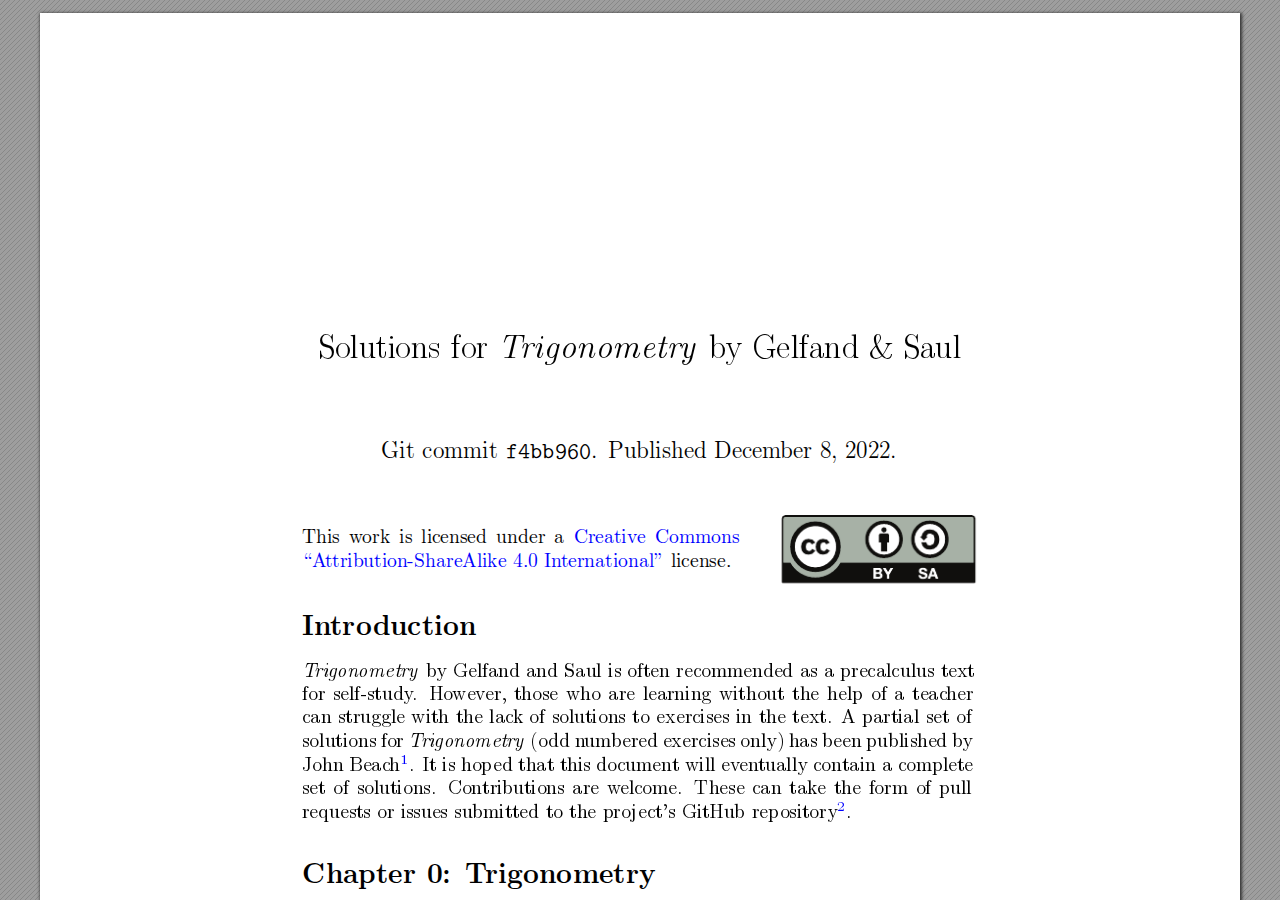
==== commit 3d78d7e9: "Deploying to gh-pages from @ philip-healy/gelfand-trigonometry-solutions@f4bb960c5c4afb391746932d0bd" ====
--- a/gelfand-trigonometry-solutions.html
+++ b/gelfand-trigonometry-solutions.html
@@ -23,7 +23,7 @@
 </div>
 </div>
 <div id="page-container">
-<div id="pf1" class="pf w0 h0" data-page-no="1"><div class="pc pc1 w0 h0"><img class="bi x0 y0 w1 h1" alt="" src="bg1.png"/><div class="t m0 x1 h2 y1 ff1 fs0 fc0 sc0 lsa ws0">Solutions<span class="_"> </span>for<span class="_"> </span><span class="ff2 ws1">T<span class="_ _0"></span>rigonometry<span class="_"> </span><span class="ff1 ws2">b<span class="_ _1"></span>y<span class="_"> </span>Gelfand<span class="_"> </span>&amp;<span class="_"> </span>Saul</span></span></div><div class="t m0 x2 h3 y2 ff3 fs1 fc0 sc0 lsa ws3">Git<span class="_"> </span>commit<span class="_"> </span><span class="ff4 ws4">61c56d2</span>.<span class="_ _2"> </span>Published<span class="_"> </span>Decem<span class="_ _1"></span>b<span class="_ _3"></span>er<span class="_"> </span>5,<span class="_"> </span>2022.</div><div class="t m0 x3 h4 y3 ff5 fs2 fc0 sc0 lsa ws5">This<span class="_"> </span>w<span class="_ _1"></span>ork<span class="_"> </span>is<span class="_"> </span>licensed<span class="_"> </span>under<span class="_"> </span>a<span class="_"> </span><span class="fc1">Creative<span class="_"> </span>Commons</span></div><div class="t m0 x3 h4 y4 ff5 fs2 fc1 sc0 lsa ws6">“A<span class="_ _1"></span>ttribution-ShareAlike<span class="_"> </span>4.0<span class="_"> </span>In<span class="_ _1"></span>ternational”<span class="_"> </span><span class="fc0">license.</span></div><div class="t m0 x3 h5 y5 ff6 fs3 fc0 sc0 lsa ws7">In<span class="_ _1"></span>tro<span class="_ _3"></span>duction</div><div class="t m0 x3 h4 y6 ff7 fs2 fc0 sc0 lsa ws8">T<span class="_ _4"></span>rigonometry<span class="_"> </span><span class="ff5 ws9">b<span class="_ _1"></span>y<span class="_"> </span>Gelfand<span class="_"> </span>and<span class="_"> </span>Saul<span class="_"> </span>is<span class="_"> </span>often<span class="_"> </span>recommended<span class="_"> </span>as<span class="_"> </span>a<span class="_"> </span>precalculus<span class="_"> </span>text</span></div><div class="t m0 x3 h4 y7 ff5 fs2 fc0 sc0 lsa wsa">for<span class="_"> </span>self-study<span class="_ _4"></span>.<span class="_ _5"> </span>Ho<span class="_ _1"></span>wev<span class="_ _1"></span>er,<span class="_"> </span>those<span class="_"> </span>who<span class="_"> </span>are<span class="_"> </span>learning<span class="_"> </span>without<span class="_"> </span>the<span class="_ _6"> </span>help<span class="_"> </span>of<span class="_"> </span>a<span class="_"> </span>teac<span class="_ _1"></span>her</div><div class="t m0 x3 h4 y8 ff5 fs2 fc0 sc0 lsa wsb">can<span class="_"> </span>struggle<span class="_"> </span>with<span class="_"> </span>the<span class="_"> </span>lac<span class="_ _1"></span>k<span class="_"> </span>of<span class="_"> </span>solutions<span class="_"> </span>to<span class="_"> </span>exercises<span class="_"> </span>in<span class="_"> </span>the<span class="_"> </span>text.<span class="_ _7"> </span>A<span class="_"> </span>partial<span class="_"> </span>set<span class="_"> </span>of</div><div class="t m0 x3 h4 y9 ff5 fs2 fc0 sc0 lsa wsc">solutions<span class="_"> </span>for<span class="_"> </span><span class="ff7 wsd">T<span class="_ _4"></span>rigonometry<span class="_"> </span><span class="ff5 wse">(o<span class="_ _3"></span>dd<span class="_"> </span>n<span class="_ _1"></span>um<span class="_ _1"></span>b<span class="_ _3"></span>ered<span class="_"> </span>exercises<span class="_"> </span>only)<span class="_"> </span>has<span class="_"> </span>b<span class="_ _3"></span>een<span class="_"> </span>published<span class="_"> </span>b<span class="_ _1"></span>y</span></span></div><div class="t m0 x3 h6 ya ff5 fs2 fc0 sc0 lsa wsf">John<span class="_"> </span>Beac<span class="_ _1"></span>h<span class="ff8 fs4 fc1 ls0 v1">1</span>.<span class="_ _8"> </span>It<span class="_"> </span>is<span class="_"> </span>hop<span class="_ _3"></span>ed<span class="_"> </span>that<span class="_"> </span>this<span class="_"> </span>document<span class="_"> </span>will<span class="_"> </span>ev<span class="_ _1"></span>en<span class="_ _1"></span>tually<span class="_"> </span>contain<span class="_"> </span>a<span class="_"> </span>complete</div><div class="t m0 x3 h4 yb ff5 fs2 fc0 sc0 lsa ws10">set<span class="_"> </span>of<span class="_"> </span>solutions.<span class="_ _5"> </span>Contributions<span class="_"> </span>are<span class="_"> </span>w<span class="_ _1"></span>elcome.<span class="_ _5"> </span>These<span class="_"> </span>can<span class="_"> </span>take<span class="_"> </span>the<span class="_"> </span>form<span class="_"> </span>of<span class="_"> </span>pull</div><div class="t m0 x3 h7 yc ff5 fs2 fc0 sc0 lsa ws6">requests<span class="_"> </span>or<span class="_"> </span>issues<span class="_"> </span>submitted<span class="_"> </span>to<span class="_"> </span>the<span class="_"> </span>pro<span class="_ _3"></span>ject’s<span class="_"> </span>GitHub<span class="_"> </span>rep<span class="_ _3"></span>ository<span class="ff8 fs4 fc1 ls1 v1">2</span>.</div><div class="t m0 x3 h5 yd ff6 fs3 fc0 sc0 lsa ws11">Chapter<span class="_"> </span>0:<span class="_ _9"> </span>T<span class="_ _0"></span>rigonometry</div><div class="t m0 x3 h8 ye ff6 fs1 fc0 sc0 lsa ws12">P<span class="_ _1"></span>age<span class="_"> </span>8</div><div class="t m0 x4 h4 yf ff5 fs2 fc0 sc0 lsa ws6">1.<span class="_ _7"> </span>Statement<span class="_"> </span>I<span class="_"> </span>applies:</div><div class="t m0 x5 h9 y10 ff9 fs2 fc0 sc0 lsa ws13">c<span class="ff8 fs4 ls2 v2">2</span><span class="ff5 ls3">=</span>a<span class="ff8 fs4 ls4 v2">2</span><span class="ff5 ls5">+</span>b<span class="ff8 fs4 ls2 v2">2</span><span class="ff5 ws14">=<span class="_"> </span>10<span class="ff8 fs4 ls4 v2">2</span><span class="ws15">+<span class="_"> </span>24<span class="ff8 fs4 ls2 v2">2</span></span>=<span class="_"> </span>100<span class="_ _a"> </span>+<span class="_ _a"> </span>576<span class="_"> </span>=<span class="_"> </span>676</span></div><div class="t m0 x6 ha y11 ff9 fs2 fc0 sc0 ls6">c<span class="ff5 ls3">=<span class="ffa ls7 v3">√</span><span class="lsa ws14">676<span class="_"> </span>=<span class="_"> </span>26</span></span></div><div class="t m0 x4 h4 y12 ff5 fs2 fc0 sc0 lsa ws6">2.<span class="_ _7"> </span>Statement<span class="_"> </span>I<span class="_"> </span>applies:</div><div class="t m0 x7 hb y13 ff9 fs2 fc0 sc0 lsa ws13">a<span class="ff8 fs4 ls4 v2">2</span><span class="ff5 ls5">+</span>b<span class="ff8 fs4 ls2 v2">2</span><span class="ff5 ls3">=</span>c<span class="ff8 fs4 v2">2</span></div><div class="t m0 x8 h9 y14 ff9 fs2 fc0 sc0 lsa ws13">a<span class="ff8 fs4 ls4 v2">2</span><span class="ff5 ws15">+<span class="_"> </span>9<span class="ff8 fs4 ls2 v2">2</span><span class="ws14">=<span class="_"> </span>41<span class="ff8 fs4 v2">2</span></span></span></div><div class="t m0 x9 hb y15 ff9 fs2 fc0 sc0 lsa ws13">a<span class="ff8 fs4 ls4 v2">2</span><span class="ff5 ws14">+<span class="_ _a"> </span>81<span class="_"> </span>=<span class="_"> </span>1681</span></div><div class="t m0 xa h9 y16 ff9 fs2 fc0 sc0 lsa ws13">a<span class="ff8 fs4 ls2 v2">2</span><span class="ff5 ws14">=<span class="_"> </span>1600</span></div><div class="t m0 xb ha y17 ff9 fs2 fc0 sc0 ls8">a<span class="ff5 ls3">=<span class="ffa ls7 v3">√</span><span class="lsa ws14">1600<span class="_"> </span>=<span class="_"> </span>40</span></span></div><div class="t m0 xc hc y18 ffb fs5 fc0 sc0 ls9">1<span class="ffc fs6 fc1 lsa ws16 v4">https://jbeach50.w<span class="_ _1"></span>eebly<span class="_ _4"></span>.com/gelfand–saul-trig-solutions.html</span></div><div class="t m0 xc hc y19 ffb fs5 fc0 sc0 ls9">2<span class="ffc fs6 fc1 lsa ws16 v4">https://gith<span class="_ _1"></span>ub.com/philip-healy/gelfand-trigonometry-solutions</span></div><div class="t m0 xd h4 y1a ff5 fs2 fc0 sc0 lsa">1</div><a class="l" href="https://creativecommons.org/licenses/by-sa/4.0/deed.en"><div class="d m1" style="border-style:none;position:absolute;left:534.052941px;bottom:1019.950980px;width:86.557000px;height:8.911000px;background-color:rgba(255,255,255,0.000001);"></div></a><a class="l" href="https://creativecommons.org/licenses/by-sa/4.0/deed.en"><div class="d m1" style="border-style:none;position:absolute;left:260.337255px;bottom:996.509804px;width:187.769000px;height:8.911000px;background-color:rgba(255,255,255,0.000001);"></div></a><a class="l" href="https://creativecommons.org/licenses/by-sa/4.0/deed.en"><div class="d m1" style="border-style:none;position:absolute;left:738.935294px;bottom:980.303922px;width:101.619000px;height:37.397000px;background-color:rgba(255,255,255,0.000001);"></div></a><a class="l" href="#pf1" data-dest-detail='[1,"XYZ",149.011,147.643,null]'><div class="d m1" style="border-style:none;position:absolute;left:358.845098px;bottom:789.027451px;width:6.462000px;height:12.040000px;background-color:rgba(255,255,255,0.000001);"></div></a><a class="l" href="#pf1" data-dest-detail='[1,"XYZ",149.011,138.138,null]'><div class="d m1" style="border-style:none;position:absolute;left:801.527451px;bottom:742.145098px;width:6.462000px;height:12.039000px;background-color:rgba(255,255,255,0.000001);"></div></a><a class="l" href="https://jbeach50.weebly.com/gelfand--saul-trig-solutions.html"><div class="d m1" style="border-style:none;position:absolute;left:290.225490px;bottom:263.417647px;width:228.717000px;height:11.496000px;background-color:rgba(255,255,255,0.000001);"></div></a><a class="l" href="https://github.com/philip-healy/gelfand-trigonometry-solutions"><div class="d m1" style="border-style:none;position:absolute;left:290.225490px;bottom:244.780392px;width:238.086000px;height:11.497000px;background-color:rgba(255,255,255,0.000001);"></div></a></div><div class="pi" data-data='{"ctm":[1.960784,0.000000,0.000000,1.960784,0.000000,0.000000]}'></div></div>
+<div id="pf1" class="pf w0 h0" data-page-no="1"><div class="pc pc1 w0 h0"><img class="bi x0 y0 w1 h1" alt="" src="bg1.png"/><div class="t m0 x1 h2 y1 ff1 fs0 fc0 sc0 lsa ws0">Solutions<span class="_"> </span>for<span class="_"> </span><span class="ff2 ws1">T<span class="_ _0"></span>rigonometry<span class="_"> </span><span class="ff1 ws2">b<span class="_ _1"></span>y<span class="_"> </span>Gelfand<span class="_"> </span>&amp;<span class="_"> </span>Saul</span></span></div><div class="t m0 x2 h3 y2 ff3 fs1 fc0 sc0 lsa ws3">Git<span class="_"> </span>commit<span class="_"> </span><span class="ff4 ws4">f4bb960</span>.<span class="_ _2"> </span>Published<span class="_"> </span>Decem<span class="_ _1"></span>b<span class="_ _3"></span>er<span class="_"> </span>8,<span class="_"> </span>2022.</div><div class="t m0 x3 h4 y3 ff5 fs2 fc0 sc0 lsa ws5">This<span class="_"> </span>w<span class="_ _1"></span>ork<span class="_"> </span>is<span class="_"> </span>licensed<span class="_"> </span>under<span class="_"> </span>a<span class="_"> </span><span class="fc1">Creative<span class="_"> </span>Commons</span></div><div class="t m0 x3 h4 y4 ff5 fs2 fc1 sc0 lsa ws6">“A<span class="_ _1"></span>ttribution-ShareAlike<span class="_"> </span>4.0<span class="_"> </span>In<span class="_ _1"></span>ternational”<span class="_"> </span><span class="fc0">license.</span></div><div class="t m0 x3 h5 y5 ff6 fs3 fc0 sc0 lsa ws7">In<span class="_ _1"></span>tro<span class="_ _3"></span>duction</div><div class="t m0 x3 h4 y6 ff7 fs2 fc0 sc0 lsa ws8">T<span class="_ _4"></span>rigonometry<span class="_"> </span><span class="ff5 ws9">b<span class="_ _1"></span>y<span class="_"> </span>Gelfand<span class="_"> </span>and<span class="_"> </span>Saul<span class="_"> </span>is<span class="_"> </span>often<span class="_"> </span>recommended<span class="_"> </span>as<span class="_"> </span>a<span class="_"> </span>precalculus<span class="_"> </span>text</span></div><div class="t m0 x3 h4 y7 ff5 fs2 fc0 sc0 lsa wsa">for<span class="_"> </span>self-study<span class="_ _4"></span>.<span class="_ _5"> </span>Ho<span class="_ _1"></span>wev<span class="_ _1"></span>er,<span class="_"> </span>those<span class="_"> </span>who<span class="_"> </span>are<span class="_"> </span>learning<span class="_"> </span>without<span class="_"> </span>the<span class="_ _6"> </span>help<span class="_"> </span>of<span class="_"> </span>a<span class="_"> </span>teac<span class="_ _1"></span>her</div><div class="t m0 x3 h4 y8 ff5 fs2 fc0 sc0 lsa wsb">can<span class="_"> </span>struggle<span class="_"> </span>with<span class="_"> </span>the<span class="_"> </span>lac<span class="_ _1"></span>k<span class="_"> </span>of<span class="_"> </span>solutions<span class="_"> </span>to<span class="_"> </span>exercises<span class="_"> </span>in<span class="_"> </span>the<span class="_"> </span>text.<span class="_ _7"> </span>A<span class="_"> </span>partial<span class="_"> </span>set<span class="_"> </span>of</div><div class="t m0 x3 h4 y9 ff5 fs2 fc0 sc0 lsa wsc">solutions<span class="_"> </span>for<span class="_"> </span><span class="ff7 wsd">T<span class="_ _4"></span>rigonometry<span class="_"> </span><span class="ff5 wse">(o<span class="_ _3"></span>dd<span class="_"> </span>n<span class="_ _1"></span>um<span class="_ _1"></span>b<span class="_ _3"></span>ered<span class="_"> </span>exercises<span class="_"> </span>only)<span class="_"> </span>has<span class="_"> </span>b<span class="_ _3"></span>een<span class="_"> </span>published<span class="_"> </span>b<span class="_ _1"></span>y</span></span></div><div class="t m0 x3 h6 ya ff5 fs2 fc0 sc0 lsa wsf">John<span class="_"> </span>Beac<span class="_ _1"></span>h<span class="ff8 fs4 fc1 ls0 v1">1</span>.<span class="_ _8"> </span>It<span class="_"> </span>is<span class="_"> </span>hop<span class="_ _3"></span>ed<span class="_"> </span>that<span class="_"> </span>this<span class="_"> </span>document<span class="_"> </span>will<span class="_"> </span>ev<span class="_ _1"></span>en<span class="_ _1"></span>tually<span class="_"> </span>contain<span class="_"> </span>a<span class="_"> </span>complete</div><div class="t m0 x3 h4 yb ff5 fs2 fc0 sc0 lsa ws10">set<span class="_"> </span>of<span class="_"> </span>solutions.<span class="_ _5"> </span>Contributions<span class="_"> </span>are<span class="_"> </span>w<span class="_ _1"></span>elcome.<span class="_ _5"> </span>These<span class="_"> </span>can<span class="_"> </span>take<span class="_"> </span>the<span class="_"> </span>form<span class="_"> </span>of<span class="_"> </span>pull</div><div class="t m0 x3 h7 yc ff5 fs2 fc0 sc0 lsa ws6">requests<span class="_"> </span>or<span class="_"> </span>issues<span class="_"> </span>submitted<span class="_"> </span>to<span class="_"> </span>the<span class="_"> </span>pro<span class="_ _3"></span>ject’s<span class="_"> </span>GitHub<span class="_"> </span>rep<span class="_ _3"></span>ository<span class="ff8 fs4 fc1 ls1 v1">2</span>.</div><div class="t m0 x3 h5 yd ff6 fs3 fc0 sc0 lsa ws11">Chapter<span class="_"> </span>0:<span class="_ _9"> </span>T<span class="_ _0"></span>rigonometry</div><div class="t m0 x3 h8 ye ff6 fs1 fc0 sc0 lsa ws12">P<span class="_ _1"></span>age<span class="_"> </span>8</div><div class="t m0 x4 h4 yf ff5 fs2 fc0 sc0 lsa ws6">1.<span class="_ _7"> </span>Statement<span class="_"> </span>I<span class="_"> </span>applies:</div><div class="t m0 x5 h9 y10 ff9 fs2 fc0 sc0 lsa ws13">c<span class="ff8 fs4 ls2 v2">2</span><span class="ff5 ls3">=</span>a<span class="ff8 fs4 ls4 v2">2</span><span class="ff5 ls5">+</span>b<span class="ff8 fs4 ls2 v2">2</span><span class="ff5 ws14">=<span class="_"> </span>10<span class="ff8 fs4 ls4 v2">2</span><span class="ws15">+<span class="_"> </span>24<span class="ff8 fs4 ls2 v2">2</span></span>=<span class="_"> </span>100<span class="_ _a"> </span>+<span class="_ _a"> </span>576<span class="_"> </span>=<span class="_"> </span>676</span></div><div class="t m0 x6 ha y11 ff9 fs2 fc0 sc0 ls6">c<span class="ff5 ls3">=<span class="ffa ls7 v3">√</span><span class="lsa ws14">676<span class="_"> </span>=<span class="_"> </span>26</span></span></div><div class="t m0 x4 h4 y12 ff5 fs2 fc0 sc0 lsa ws6">2.<span class="_ _7"> </span>Statement<span class="_"> </span>I<span class="_"> </span>applies:</div><div class="t m0 x7 hb y13 ff9 fs2 fc0 sc0 lsa ws13">a<span class="ff8 fs4 ls4 v2">2</span><span class="ff5 ls5">+</span>b<span class="ff8 fs4 ls2 v2">2</span><span class="ff5 ls3">=</span>c<span class="ff8 fs4 v2">2</span></div><div class="t m0 x8 h9 y14 ff9 fs2 fc0 sc0 lsa ws13">a<span class="ff8 fs4 ls4 v2">2</span><span class="ff5 ws15">+<span class="_"> </span>9<span class="ff8 fs4 ls2 v2">2</span><span class="ws14">=<span class="_"> </span>41<span class="ff8 fs4 v2">2</span></span></span></div><div class="t m0 x9 hb y15 ff9 fs2 fc0 sc0 lsa ws13">a<span class="ff8 fs4 ls4 v2">2</span><span class="ff5 ws14">+<span class="_ _a"> </span>81<span class="_"> </span>=<span class="_"> </span>1681</span></div><div class="t m0 xa h9 y16 ff9 fs2 fc0 sc0 lsa ws13">a<span class="ff8 fs4 ls2 v2">2</span><span class="ff5 ws14">=<span class="_"> </span>1600</span></div><div class="t m0 xb ha y17 ff9 fs2 fc0 sc0 ls8">a<span class="ff5 ls3">=<span class="ffa ls7 v3">√</span><span class="lsa ws14">1600<span class="_"> </span>=<span class="_"> </span>40</span></span></div><div class="t m0 xc hc y18 ffb fs5 fc0 sc0 ls9">1<span class="ffc fs6 fc1 lsa ws16 v4">https://jbeach50.w<span class="_ _1"></span>eebly<span class="_ _4"></span>.com/gelfand–saul-trig-solutions.html</span></div><div class="t m0 xc hc y19 ffb fs5 fc0 sc0 ls9">2<span class="ffc fs6 fc1 lsa ws16 v4">https://gith<span class="_ _1"></span>ub.com/philip-healy/gelfand-trigonometry-solutions</span></div><div class="t m0 xd h4 y1a ff5 fs2 fc0 sc0 lsa">1</div><a class="l" href="https://creativecommons.org/licenses/by-sa/4.0/deed.en"><div class="d m1" style="border-style:none;position:absolute;left:534.052941px;bottom:1019.950980px;width:86.557000px;height:8.911000px;background-color:rgba(255,255,255,0.000001);"></div></a><a class="l" href="https://creativecommons.org/licenses/by-sa/4.0/deed.en"><div class="d m1" style="border-style:none;position:absolute;left:260.337255px;bottom:996.509804px;width:187.769000px;height:8.911000px;background-color:rgba(255,255,255,0.000001);"></div></a><a class="l" href="https://creativecommons.org/licenses/by-sa/4.0/deed.en"><div class="d m1" style="border-style:none;position:absolute;left:738.935294px;bottom:980.303922px;width:101.619000px;height:37.397000px;background-color:rgba(255,255,255,0.000001);"></div></a><a class="l" href="#pf1" data-dest-detail='[1,"XYZ",149.011,147.643,null]'><div class="d m1" style="border-style:none;position:absolute;left:358.845098px;bottom:789.027451px;width:6.462000px;height:12.040000px;background-color:rgba(255,255,255,0.000001);"></div></a><a class="l" href="#pf1" data-dest-detail='[1,"XYZ",149.011,138.138,null]'><div class="d m1" style="border-style:none;position:absolute;left:801.527451px;bottom:742.145098px;width:6.462000px;height:12.039000px;background-color:rgba(255,255,255,0.000001);"></div></a><a class="l" href="https://jbeach50.weebly.com/gelfand--saul-trig-solutions.html"><div class="d m1" style="border-style:none;position:absolute;left:290.225490px;bottom:263.417647px;width:228.717000px;height:11.496000px;background-color:rgba(255,255,255,0.000001);"></div></a><a class="l" href="https://github.com/philip-healy/gelfand-trigonometry-solutions"><div class="d m1" style="border-style:none;position:absolute;left:290.225490px;bottom:244.780392px;width:238.086000px;height:11.497000px;background-color:rgba(255,255,255,0.000001);"></div></a></div><div class="pi" data-data='{"ctm":[1.960784,0.000000,0.000000,1.960784,0.000000,0.000000]}'></div></div>
 <div id="pf2" class="pf w0 h0" data-page-no="2"><div class="pc pc2 w0 h0"><img class="bi x0 y0 w1 h1" alt="" src="bg2.png"/><div class="t m0 x4 h7 y1b ff5 fs2 fc0 sc0 lsa ws18">3.<span class="_"> </span>5<span class="ff8 fs4 lsb v1">2</span><span class="ws19">+<span class="_"> </span>12<span class="ff8 fs4 lsc v1">2</span><span class="ws1a">=<span class="_"> </span>25<span class="_ _b"> </span>+<span class="_ _b"> </span>144<span class="_"> </span>=<span class="_"> </span>169<span class="_"> </span>=<span class="_"> </span>13<span class="ff8 fs4 ls1 v1">2</span><span class="ws1b">.<span class="_ _c"> </span>By<span class="_"> </span>Statemen<span class="_ _1"></span>t<span class="_"> </span>I<span class="_ _3"></span>I,<span class="_"> </span>a<span class="_"> </span>righ<span class="_ _1"></span>t<span class="_"> </span>triangle<span class="_"> </span>exists</span></span></span></div><div class="t m0 xe h4 y1c ff5 fs2 fc0 sc0 lsa ws6">with<span class="_"> </span>legs<span class="_"> </span>of<span class="_"> </span>length<span class="_"> </span>5<span class="_"> </span>and<span class="_"> </span>12,<span class="_"> </span>and<span class="_"> </span>hypotenuse<span class="_"> </span>of<span class="_"> </span>length<span class="_"> </span>13.</div><div class="t m0 x4 h4 y1d ff5 fs2 fc0 sc0 lsa ws6">4.<span class="_ _7"> </span>Statement<span class="_"> </span>I<span class="_"> </span>applies:</div><div class="t m0 xf hb y1e ff9 fs2 fc0 sc0 lsa ws13">a<span class="ff8 fs4 lsd v2">2</span><span class="ff5 lse">+</span><span class="lsf">b<span class="ff8 fs4 ls2 v2">2</span><span class="ff5 ls3">=</span></span>c<span class="ff8 fs4 v2">2</span></div><div class="t m0 x10 h9 y1f ff9 fs2 fc0 sc0 lsa ws13">a<span class="ff8 fs4 ls4 v2">2</span><span class="ff5 ws15">+<span class="_"> </span>1<span class="ff8 fs4 ls2 v2">2</span><span class="ws14">=<span class="_"> </span>3<span class="ff8 fs4 v2">2</span></span></span></div><div class="t m0 x11 hb y20 ff9 fs2 fc0 sc0 lsa ws13">a<span class="ff8 fs4 ls4 v2">2</span><span class="ff5 ws14">+<span class="_ _a"> </span>1<span class="_"> </span>=<span class="_"> </span>9</span></div><div class="t m0 x12 h9 y21 ff9 fs2 fc0 sc0 lsa ws13">a<span class="ff8 fs4 ls2 v2">2</span><span class="ff5 ws14">=<span class="_"> </span>8</span></div><div class="t m0 x13 ha y22 ff9 fs2 fc0 sc0 ls8">a<span class="ff5 ls3">=<span class="ffa ls7 v3">√</span><span class="lsa ws1c">8<span class="_"> </span>=<span class="_"> </span><span class="ffa ls7 v3">√</span><span class="ws1d">4<span class="ffa ls7 v3">√</span></span></span><span class="ls10 ws1e">2=2<span class="_ _d"></span><span class="ffa ls7 v3">√<span class="ff5 lsa v5">2</span></span></span></span></div><div class="t m0 x4 h4 y23 ff5 fs2 fc0 sc0 lsa ws6">5.<span class="_ _7"> </span>Statement<span class="_"> </span>I<span class="_"> </span>applies,<span class="_"> </span>where<span class="_"> </span><span class="ff9 ls8">a</span><span class="ls3">=</span><span class="ff9 ws13">b</span>:</div><div class="t m0 x11 h9 y24 ff9 fs2 fc0 sc0 lsa ws13">a<span class="ff8 fs4 ls4 v2">2</span><span class="ff5 ls5">+</span>a<span class="ff8 fs4 ls2 v2">2</span><span class="ff5 ls3">=</span>c<span class="ff8 fs4 v2">2</span></div><div class="t m0 x11 hb y25 ff9 fs2 fc0 sc0 lsa ws13">a<span class="ff8 fs4 ls4 v2">2</span><span class="ff5 ls5">+</span>a<span class="ff8 fs4 ls2 v2">2</span><span class="ff5 ws14">=<span class="_"> </span>1<span class="ff8 fs4 v2">2</span></span></div><div class="t m0 x12 h9 y26 ff5 fs2 fc0 sc0 lsa ws1d">2<span class="ff9 ws13">a<span class="ff8 fs4 ls2 v2">2</span></span><span class="ws14">=<span class="_"> </span>1</span></div><div class="t m0 x13 hd y27 ff9 fs2 fc0 sc0 lsa ws13">a<span class="ff8 fs4 ls2 v2">2</span><span class="ff5 ls11">=<span class="lsa v6">1</span></span></div><div class="t m0 x14 h4 y28 ff5 fs2 fc0 sc0 lsa">2</div><div class="t m0 x15 he y29 ff9 fs2 fc0 sc0 ls8">a<span class="ff5 ls3">=<span class="ffd ls12 v7">r</span><span class="lsa v6">1</span></span></div><div class="t m0 x16 hf y2a ff5 fs2 fc0 sc0 ls13">2<span class="ls14 v6">=</span><span class="ffa ls7 v8">√</span><span class="lsa v9">1</span></div><div class="t m0 x17 h10 y2b ffa fs2 fc0 sc0 ls7">√<span class="ff5 ls13 va">2<span class="ls15 vb">=<span class="lsa v6">1</span></span></span></div><div class="t m0 x18 h4 y2b ffa fs2 fc0 sc0 ls7">√<span class="ff5 lsa va">2</span></div><div class="t m0 x4 h4 y2c ff5 fs2 fc0 sc0 lsa ws1f">6.<span class="_ _7"> </span>F<span class="_ _4"></span>rom<span class="_"> </span>the<span class="_"> </span>diagram<span class="_"> </span>at<span class="_"> </span>the<span class="_"> </span>b<span class="_ _3"></span>ottom<span class="_"> </span>of<span class="_"> </span>P<span class="_ _1"></span>age<span class="_"> </span>11,<span class="_"> </span>we<span class="_"> </span>can<span class="_"> </span>see<span class="_"> </span>the<span class="_"> </span>shorter<span class="_"> </span>leg<span class="_"> </span>is</div><div class="t m0 xe h4 y2d ff5 fs2 fc0 sc0 lsa ws20">half<span class="_"> </span>the<span class="_"> </span>length<span class="_"> </span>of<span class="_"> </span>the<span class="_"> </span>h<span class="_ _1"></span>yp<span class="_ _3"></span>oten<span class="_ _1"></span>use.<span class="_ _9"> </span>So<span class="_"> </span>in<span class="_"> </span>this<span class="_"> </span>instance<span class="_"> </span>the<span class="_"> </span>shorter<span class="_"> </span>leg<span class="_"> </span>has</div><div class="t m0 xe h4 y2e ff5 fs2 fc0 sc0 lsa ws6">length<span class="_"> </span>1<span class="ff9 ws13">/</span>2.<span class="_ _6"> </span>W<span class="_ _4"></span>e<span class="_"> </span>can<span class="_"> </span>use<span class="_"> </span>Statement<span class="_"> </span>1<span class="_"> </span>to<span class="_"> </span>ﬁnd<span class="_"> </span>the<span class="_"> </span>length<span class="_"> </span>of<span class="_"> </span>the<span class="_"> </span>longer<span class="_"> </span>leg:</div><div class="t m0 x19 hb y2f ff9 fs2 fc0 sc0 lsa ws13">a<span class="ff8 fs4 lsd v2">2</span><span class="ff5 lse">+</span><span class="lsf">b<span class="ff8 fs4 ls2 v2">2</span><span class="ff5 ls3">=</span></span>c<span class="ff8 fs4 v2">2</span></div><div class="t m0 x1a h11 y30 ff9 fs2 fc0 sc0 lsa ws13">a<span class="ff8 fs4 lsd v2">2</span><span class="ff5 lse">+<span class="ffd ls16 vc"></span><span class="lsa v6">1</span></span></div><div class="t m0 x1b h12 y31 ff5 fs2 fc0 sc0 ls17">2<span class="ffd ls18 vd"></span><span class="ff8 fs4 lsa ve">2</span></div><div class="t m0 x1c hb y30 ff5 fs2 fc0 sc0 lsa ws14">=<span class="_"> </span>1<span class="ff8 fs4 v2">2</span></div><div class="t m0 x1d hd y32 ff9 fs2 fc0 sc0 lsa ws13">a<span class="ff8 fs4 ls4 v2">2</span><span class="ff5 ls19">+<span class="lsa v6">1</span></span></div><div class="t m0 xa h13 y33 ff5 fs2 fc0 sc0 ls1a">4<span class="lsa ws14 v6">=<span class="_"> </span>1</span></div><div class="t m0 x1e hd y34 ff9 fs2 fc0 sc0 lsa ws13">a<span class="ff8 fs4 ls2 v2">2</span><span class="ff5 ls11">=<span class="lsa v6">3</span></span></div><div class="t m0 x1f h4 y35 ff5 fs2 fc0 sc0 lsa">4</div><div class="t m0 x20 h14 y36 ff9 fs2 fc0 sc0 ls1b">a<span class="ff5 ls1c">=<span class="ffd ls12 v7">r</span><span class="lsa v6">3</span></span></div><div class="t m0 x21 hf y37 ff5 fs2 fc0 sc0 ls13">4<span class="ls14 v6">=</span><span class="ffa ls7 v8">√</span><span class="lsa v9">3</span></div><div class="t m0 x22 h15 y38 ffa fs2 fc0 sc0 ls7">√<span class="ff5 ls13 va">4<span class="ls14 vb">=</span></span><span class="vf">√</span><span class="ff5 lsa v10">3</span></div><div class="t m0 x23 h4 y37 ff5 fs2 fc0 sc0 lsa">2</div><div class="t m0 x4 h4 y39 ff5 fs2 fc0 sc0 lsa ws21">7.<span class="_ _7"> </span>F<span class="_ _4"></span>or<span class="_"> </span>an<span class="_ _1"></span>y<span class="_"> </span>p<span class="_ _3"></span>oin<span class="_ _1"></span>t<span class="_"> </span><span class="ff9 ls1d">Y</span>,<span class="_ _e"> </span>w<span class="_ _1"></span>e<span class="_"> </span>can<span class="_"> </span>draw<span class="_"> </span>a<span class="_"> </span>triangle<span class="_"> </span>with<span class="_"> </span>sides<span class="_"> </span><span class="ff9 ws22">AY<span class="_"> </span></span><span class="ls1e">,</span><span class="ff9 ws23">B<span class="_ _3"></span>Y<span class="_"> </span></span><span class="ws24">and<span class="_"> </span><span class="ff9 ws13">AB<span class="_ _3"></span></span><span class="ws25">.<span class="_"> </span>Let</span></span></div><div class="t m0 xe h4 y3a ff9 fs2 fc0 sc0 ls1f">a<span class="ff5 lsa ws26">b<span class="_ _3"></span>e<span class="_"> </span>the<span class="_"> </span>length<span class="_"> </span>of<span class="_"> </span>side<span class="_"> </span></span><span class="lsa ws22">AY<span class="_"> </span><span class="ff5 ls20">,</span><span class="ls21">b</span><span class="ff5 ws26">be<span class="_"> </span>the<span class="_"> </span>length<span class="_"> </span>of<span class="_"> </span>side<span class="_"> </span></span><span class="ws27">B<span class="_ _3"></span>Y<span class="_"> </span><span class="ff5 ws28">and<span class="_"> </span></span><span class="ls22">c</span><span class="ff5 ws26">b<span class="_ _3"></span>e<span class="_"> </span>the<span class="_"> </span>length</span></span></span></div><div class="t m0 xe h4 y3b ff5 fs2 fc0 sc0 lsa ws29">of<span class="_"> </span>side<span class="_"> </span><span class="ff9 ws13">AB<span class="_ _3"></span></span>.<span class="_ _2"> </span>According<span class="_"> </span>to<span class="_"> </span>Statemen<span class="_ _1"></span>t<span class="_"> </span>I<span class="_ _3"></span>I,<span class="_"> </span>the<span class="_"> </span>subset<span class="_"> </span>of<span class="_"> </span>these<span class="_"> </span>triangles<span class="_"> </span>where</div><div class="t m0 xe h6 y3c ff9 fs2 fc0 sc0 ls23">a<span class="ff8 fs4 ls24 v1">2</span><span class="ff5 ls25">+</span><span class="lsa ws13">b<span class="ff8 fs4 ls26 v1">2</span><span class="ff5 ls27">=</span><span class="ls28">c<span class="ff8 fs4 ls29 v1">2</span></span><span class="ff5 ws2a">are<span class="_"> </span>righ<span class="_ _1"></span>t<span class="_"> </span>triangles<span class="_"> </span>with<span class="_"> </span>legs<span class="_"> </span>of<span class="_"> </span>length<span class="_"> </span><span class="ff9 ls2a">a</span><span class="ws2b">and<span class="_"> </span><span class="ff9 ls2b">b</span></span>and<span class="_"> </span>hypotenuse</span></span></div><div class="t m0 xe h4 y3d ff9 fs2 fc0 sc0 ls28">c<span class="ff5 lsa ws2c">.<span class="_ _7"> </span>Let<span class="_"> </span></span><span class="ls2c">X<span class="ff5 lsa ws2d">b<span class="_ _3"></span>e<span class="_"> </span>the<span class="_"> </span>subset<span class="_"> </span>of<span class="_"> </span></span><span class="ls2d">Y<span class="ff5 lsa ws2d">that<span class="_"> </span>are<span class="_"> </span>v<span class="_ _1"></span>ertices<span class="_"> </span>of<span class="_"> </span>these<span class="_"> </span>right<span class="_"> </span>triangles.<span class="_ _7"> </span>This</span></span></span></div><div class="t m0 xe h4 y3e ff5 fs2 fc0 sc0 lsa ws2e">set<span class="_"> </span>of<span class="_"> </span>p<span class="_ _3"></span>oin<span class="_ _1"></span>ts<span class="_"> </span>describ<span class="_ _3"></span>es<span class="_"> </span>a<span class="_"> </span>circle<span class="_"> </span>with<span class="_"> </span>its<span class="_"> </span>cen<span class="_ _1"></span>tre<span class="_"> </span>at<span class="_"> </span>the<span class="_"> </span>midp<span class="_ _3"></span>oin<span class="_ _1"></span>t<span class="_"> </span>of<span class="_"> </span><span class="ff9 ws13">AB<span class="_ _3"></span></span><span class="ws2f">,<span class="_"> </span>and</span></div><div class="t m0 xe h4 y3f ff5 fs2 fc0 sc0 lsa ws30">radius<span class="_"> </span><span class="ff9 ws13">AB<span class="_ _3"></span>/</span>2.</div><div class="t m0 x4 h4 y40 ff5 fs2 fc0 sc0 lsa">8.</div><div class="t m0 xd h4 y1a ff5 fs2 fc0 sc0 lsa">2</div></div><div class="pi" data-data='{"ctm":[1.960784,0.000000,0.000000,1.960784,0.000000,0.000000]}'></div></div>
 <div id="pf3" class="pf w0 h0" data-page-no="3"><div class="pc pc3 w0 h0"><img class="bi x0 y0 w1 h1" alt="" src="bg3.png"/><div class="t m0 x3 h8 y1b ff6 fs1 fc0 sc0 lsa ws12">P<span class="_ _1"></span>age<span class="_"> </span>9</div><div class="t m0 x4 h6 y41 ff5 fs2 fc0 sc0 lsa ws18">1.<span class="_"> </span>6<span class="ff8 fs4 ls2e v1">2</span><span class="ws31">+<span class="_"> </span>8<span class="ff8 fs4 ls2 v1">2</span><span class="ws14">=<span class="_"> </span>36<span class="_ _a"> </span>+<span class="_ _a"> </span>64<span class="_"> </span>=<span class="_"> </span>100<span class="_"> </span>=<span class="_"> </span>10<span class="ff8 fs4 ls1 v1">2</span><span class="ws9">.<span class="_ _6"> </span>By<span class="_"> </span>Statement<span class="_"> </span>II<span class="_"> </span>on<span class="_"> </span>Page<span class="_"> </span>7<span class="_"> </span>(con<span class="_ _1"></span>verse<span class="_"> </span>of<span class="_"> </span>the</span></span></span></div><div class="t m0 xe h4 y42 ff5 fs2 fc0 sc0 lsa ws6">Pythagorean<span class="_"> </span>Theorem),<span class="_"> </span>this<span class="_"> </span>is<span class="_"> </span>a<span class="_"> </span>righ<span class="_ _1"></span>t<span class="_"> </span>triangle.</div><div class="t m0 x4 h4 y43 ff5 fs2 fc0 sc0 lsa ws6">2.<span class="_ _7"> </span>10-24-26<span class="_"> </span>(Exercise<span class="_"> </span>1),<span class="_"> </span>9-40-41<span class="_"> </span>(Exercise<span class="_"> </span>2),<span class="_"> </span>5-12-13<span class="_"> </span>(Exercise<span class="_"> </span>3)</div><div class="t m0 x4 h4 y44 ff5 fs2 fc0 sc0 lsa ws6">3.<span class="_ _7"> </span>Using<span class="_"> </span>the<span class="_"> </span>Pythagorean<span class="_"> </span>Theorem:</div><div class="t m0 x24 hb y45 ff9 fs2 fc0 sc0 lsa ws13">c<span class="ff8 fs4 ls2 v2">2</span><span class="ff5 ls3">=</span>a<span class="ff8 fs4 lsd v2">2</span><span class="ff5 lse">+</span><span class="lsf">b<span class="ff8 fs4 ls2f v2">2</span></span><span class="ff5 ws14">=<span class="_"> </span>8<span class="ff8 fs4 ls4 v2">2</span><span class="ws15">+<span class="_"> </span>15<span class="ff8 fs4 ls2 v2">2</span></span>=<span class="_"> </span>64<span class="_ _a"> </span>+<span class="_ _a"> </span>225<span class="_"> </span>=<span class="_"> </span>289</span></div><div class="t m0 x25 h16 y46 ff9 fs2 fc0 sc0 ls6">c<span class="ff5 ls3">=<span class="ffa ls7 v3">√</span><span class="lsa ws14">289<span class="_"> </span>=<span class="_"> </span>17</span></span></div><div class="t m0 x4 h4 y47 ff5 fs2 fc0 sc0 lsa ws32">4.<span class="_ _7"> </span>The<span class="_"> </span>ﬁrst<span class="_"> </span>column<span class="_"> </span>in<span class="_"> </span>the<span class="_"> </span>table<span class="_"> </span>increases<span class="_"> </span>by<span class="_"> </span>3,<span class="_"> </span>the<span class="_"> </span>second<span class="_"> </span>increases<span class="_"> </span>b<span class="_ _1"></span>y<span class="_"> </span>4<span class="_"> </span>and</div><div class="t m0 xe h4 y48 ff5 fs2 fc0 sc0 lsa ws33">the<span class="_"> </span>third<span class="_"> </span>increases<span class="_"> </span>b<span class="_ _1"></span>y<span class="_"> </span>5.<span class="_ _c"> </span>Contin<span class="_ _1"></span>uing<span class="_"> </span>to<span class="_"> </span>add<span class="_"> </span>ro<span class="_ _1"></span>ws<span class="_"> </span>yields<span class="_"> </span>triangles<span class="_"> </span>12-16-20,</div><div class="t m0 xe h4 y49 ff5 fs2 fc0 sc0 lsa ws6">15-20-25<span class="_"> </span>and<span class="_"> </span>18-24-30.</div><div class="t m0 x4 h4 y4a ff5 fs2 fc0 sc0 lsa ws34">5.<span class="_ _7"> </span>Shortest<span class="_"> </span>side<span class="_"> </span>with<span class="_"> </span>length<span class="_"> </span>10:<span class="_ _8"> </span>10-24-26.<span class="_ _6"> </span>Shortest<span class="_"> </span>side<span class="_"> </span>with<span class="_"> </span>length<span class="_"> </span>15:<span class="_ _8"> </span>15-36-</div><div class="t m0 xe h4 y4b ff5 fs2 fc0 sc0 lsa">39.</div><div class="t m0 x4 h4 y4c ff5 fs2 fc0 sc0 lsa ws29">6.<span class="_ _7"> </span>Multiplying<span class="_"> </span>all<span class="_"> </span>sides<span class="_"> </span>by<span class="_"> </span>the<span class="_"> </span>common<span class="_"> </span>denominator<span class="_"> </span>(5),<span class="_"> </span>w<span class="_ _1"></span>e<span class="_"> </span>get<span class="_"> </span>a<span class="_"> </span>similar<span class="_"> </span>tri-</div><div class="t m0 xe h4 y4d ff5 fs2 fc0 sc0 lsa ws35">angle<span class="_"> </span>with<span class="_"> </span>sides<span class="_"> </span>15<span class="ff9 ws13">/</span><span class="ws36">5<span class="_"> </span>=<span class="_"> </span>3,<span class="_ _6"> </span>20<span class="ff9 ws13">/</span></span>5<span class="_"> </span>=<span class="_"> </span>4<span class="_"> </span>and<span class="_"> </span>5.<span class="_ _5"> </span>W<span class="_ _4"></span>e<span class="_"> </span>know<span class="_"> </span>that<span class="_"> </span>this<span class="_"> </span>is<span class="_"> </span>a<span class="_"> </span>righ<span class="_ _1"></span>t</div><div class="t m0 xe h4 y4e ff5 fs2 fc0 sc0 lsa ws6">triangle<span class="_"> </span>from<span class="_"> </span>the<span class="_"> </span>table<span class="_"> </span>in<span class="_"> </span>Question<span class="_"> </span>4.</div><div class="t m0 x4 h4 y4f ff5 fs2 fc0 sc0 lsa ws16">7.<span class="_ _7"> </span>T<span class="_ _4"></span>o<span class="_"> </span>ﬁnd<span class="_"> </span>a<span class="_"> </span>similar<span class="_"> </span>triangle<span class="_"> </span>with<span class="_"> </span>shorter<span class="_"> </span>leg<span class="_"> </span>1,<span class="_"> </span>divide<span class="_"> </span>all<span class="_"> </span>sides<span class="_"> </span>by<span class="_"> </span>3,<span class="_"> </span>resulting<span class="_"> </span>in</div><div class="t m0 xe h4 y50 ff5 fs2 fc0 sc0 lsa ws37">sides<span class="_"> </span>1-4<span class="ff9 ws13">/</span><span class="ws1d">3-5<span class="ff9 ws13">/</span></span>3.<span class="_ _8"> </span>T<span class="_ _4"></span>o<span class="_"> </span>ﬁnd<span class="_"> </span>a<span class="_"> </span>similar<span class="_"> </span>triangle<span class="_"> </span>with<span class="_"> </span>longer<span class="_"> </span>leg<span class="_"> </span>1,<span class="_"> </span>divide<span class="_"> </span>all<span class="_"> </span>sides</div><div class="t m0 xe h4 y51 ff5 fs2 fc0 sc0 lsa ws6">b<span class="_ _1"></span>y<span class="_"> </span>4,<span class="_"> </span>resulting<span class="_"> </span>in<span class="_"> </span>sides<span class="_"> </span>3<span class="ff9 ls30">/</span><span class="ws1d">4-1-5<span class="ff9 ls30">/</span>4.</span></div><div class="t m0 x4 h4 y52 ff5 fs2 fc0 sc0 lsa ws38">8.<span class="_ _7"> </span>T<span class="_ _4"></span>o<span class="_"> </span>ﬁnd<span class="_"> </span>a<span class="_"> </span>similar<span class="_"> </span>triangle<span class="_"> </span>with<span class="_"> </span>h<span class="_ _1"></span>yp<span class="_ _3"></span>oten<span class="_ _1"></span>use<span class="_"> </span>1,<span class="_"> </span>divide<span class="_"> </span>all<span class="_"> </span>sides<span class="_"> </span>by<span class="_"> </span>13,<span class="_"> </span>resulting</div><div class="t m0 xe h4 y53 ff5 fs2 fc0 sc0 lsa ws2e">in<span class="_"> </span>sides<span class="_"> </span>5<span class="ff9 ws13">/</span><span class="ws1d">13-12<span class="ff9 ws13">/</span></span>13-1.<span class="_ _5"> </span>T<span class="_ _4"></span>o<span class="_"> </span>ﬁnd<span class="_"> </span>a<span class="_"> </span>similar<span class="_"> </span>triangle<span class="_"> </span>with<span class="_"> </span>shorter<span class="_"> </span>leg<span class="_"> </span>1,<span class="_"> </span>divide</div><div class="t m0 xe h4 y54 ff5 fs2 fc0 sc0 lsa ws39">all<span class="_"> </span>sides<span class="_"> </span>b<span class="_ _1"></span>y<span class="_"> </span>5,<span class="_"> </span>resulting<span class="_"> </span>in<span class="_"> </span>sides<span class="_"> </span>1-12<span class="ff9 ws13">/</span><span class="ws1d">5-13<span class="ff9 ls30">/</span></span>5.<span class="_ _8"> </span>T<span class="_ _4"></span>o<span class="_"> </span>ﬁnd<span class="_"> </span>a<span class="_"> </span>similar<span class="_"> </span>triangle<span class="_"> </span>with</div><div class="t m0 xe h4 y55 ff5 fs2 fc0 sc0 lsa ws6">longer<span class="_"> </span>leg<span class="_"> </span>1,<span class="_"> </span>divide<span class="_"> </span>all<span class="_"> </span>sides<span class="_"> </span>b<span class="_ _1"></span>y<span class="_"> </span>12,<span class="_"> </span>resulting<span class="_"> </span>in<span class="_"> </span>sides<span class="_"> </span>5<span class="ff9 ws13">/</span><span class="ws1d">12-1-13<span class="ff9 ws13">/</span>12.</span></div><div class="t m0 x4 h17 y56 ff5 fs2 fc0 sc0 lsa ws3a">9.<span class="_ _7"> </span>T<span class="_ _4"></span>o<span class="_"> </span>form<span class="_ _1"></span>ula<span class="_"> </span>for<span class="_"> </span>the<span class="_"> </span>area<span class="_"> </span>of<span class="_"> </span>a<span class="_"> </span>triangle<span class="_"> </span>is<span class="_ _8"> </span><span class="ff8 fs4 v2">1</span></div><div class="t m0 x26 h18 y57 ff8 fs4 fc0 sc0 ls31">2<span class="ff9 fs2 lsa ws3b v1">bh<span class="_"> </span><span class="ff5 ws3c">where<span class="_"> </span><span class="ff9 ls32">b</span><span class="ws3a">is<span class="_"> </span>the<span class="_"> </span>length<span class="_"> </span>of<span class="_"> </span>the<span class="_"> </span>base</span></span></span></div><div class="t m0 xe h4 y58 ff5 fs2 fc0 sc0 lsa ws3d">and<span class="_"> </span><span class="ff9 ls33">h</span><span class="ws3e">is<span class="_"> </span>the<span class="_"> </span>heigh<span class="_ _1"></span>t.<span class="_ _6"> </span>F<span class="_ _4"></span>or<span class="_"> </span>right<span class="_"> </span>triangles,<span class="_"> </span>ﬁnding<span class="_"> </span>the<span class="_"> </span>area<span class="_"> </span>is<span class="_"> </span>easy:<span class="_ _e"> </span>one<span class="_"> </span>leg<span class="_"> </span>is<span class="_"> </span>the</span></div><div class="t m0 xe h4 y59 ff5 fs2 fc0 sc0 lsa ws3f">base<span class="_"> </span>and<span class="_"> </span>the<span class="_"> </span>other<span class="_"> </span>leg<span class="_"> </span>is<span class="_"> </span>the<span class="_"> </span>height.<span class="_ _7"> </span>F<span class="_ _4"></span>or<span class="_"> </span>other<span class="_"> </span>triangles,<span class="_"> </span>ﬁnding<span class="_"> </span>the<span class="_"> </span>heigh<span class="_ _1"></span>t</div><div class="t m0 xe h4 y5a ff5 fs2 fc0 sc0 lsa ws40">is<span class="_"> </span>more<span class="_"> </span>diﬃcult:<span class="_ _7"> </span>w<span class="_ _1"></span>e<span class="_"> </span>need<span class="_"> </span>to<span class="_"> </span>ﬁnd<span class="_"> </span>the<span class="_"> </span>length<span class="_"> </span>of<span class="_"> </span>the<span class="_"> </span>altitude<span class="_"> </span>drawn<span class="_"> </span>from<span class="_"> </span>the</div><div class="t m0 xe h4 y5b ff5 fs2 fc0 sc0 lsa ws1a">base.<span class="_ _7"> </span>The<span class="_"> </span>triangles<span class="_"> </span>with<span class="_"> </span>sides<span class="_"> </span>5-12-13<span class="_"> </span>and<span class="_"> </span>9-12-15<span class="_"> </span>are<span class="_"> </span>b<span class="_ _3"></span>oth<span class="_"> </span>righ<span class="_ _1"></span>t<span class="_"> </span>triangles:</div><div class="t m0 xe h4 y5c ff5 fs2 fc0 sc0 lsa ws41">see<span class="_"> </span>Exercise<span class="_"> </span>3<span class="_"> </span>on<span class="_"> </span>P<span class="_ _1"></span>age<span class="_"> </span>8<span class="_"> </span>and<span class="_"> </span>Exercise<span class="_"> </span>4<span class="_"> </span>on<span class="_"> </span>Page<span class="_"> </span>9.<span class="_ _8"> </span>The<span class="_"> </span>triangle<span class="_"> </span>with<span class="_"> </span>sides</div><div class="t m0 xe h4 y5d ff5 fs2 fc0 sc0 lsa ws42">13-14-15<span class="_"> </span>is<span class="_"> </span>not<span class="_"> </span>a<span class="_"> </span>righ<span class="_ _1"></span>t<span class="_"> </span>triangle.<span class="_ _f"> </span>W<span class="_ _4"></span>e<span class="_"> </span>can<span class="_"> </span>conﬁrm<span class="_"> </span>this<span class="_"> </span>using<span class="_"> </span>Statemen<span class="_ _1"></span>t<span class="_"> </span>I:</div><div class="t m0 xe h6 y5e ff9 fs2 fc0 sc0 lsa ws13">a<span class="ff8 fs4 ls34 v1">2</span><span class="ff5 ls35">+</span>b<span class="ff8 fs4 ls2 v1">2</span><span class="ff5 ws14">=<span class="_"> </span>13<span class="ff8 fs4 ls34 v1">2</span><span class="ws43">+<span class="_"> </span>14<span class="ff8 fs4 ls2 v1">2</span></span>=<span class="_"> </span>365,<span class="_ _10"> </span></span>c<span class="ff8 fs4 ls2 v1">2</span><span class="ff5 ws14">=<span class="_"> </span>15<span class="ff8 fs4 ls2 v1">2</span>=<span class="_"> </span>225</span><span class="ws44">,<span class="_"> </span>a<span class="ff8 fs4 ls34 v1">2</span><span class="ff5 ls36">+</span><span class="lsf">b<span class="ff8 fs4 ls2f v1">2</span></span><span class="ffa ws45"><span class="ff5 ls3">=</span></span><span class="ls28">c<span class="ff8 fs4 ls0 v1">2</span></span><span class="ff5 ws46">.<span class="_ _6"> </span>How<span class="_ _1"></span>ever,<span class="_"> </span>if<span class="_"> </span>w<span class="_ _1"></span>e<span class="_"> </span>join</span></span></div><div class="t m0 xe h4 y5f ff5 fs2 fc0 sc0 lsa ws47">the<span class="_"> </span>5-12-13<span class="_"> </span>and<span class="_"> </span>9-12-15<span class="_"> </span>triangles<span class="_"> </span>using<span class="_"> </span>their<span class="_"> </span>equal<span class="_"> </span>legs,<span class="_"> </span>the<span class="_"> </span>resulting<span class="_"> </span>triangle</div><div class="t m0 xe h4 y60 ff5 fs2 fc0 sc0 lsa ws48">has<span class="_"> </span>the<span class="_"> </span>dimensions<span class="_"> </span>w<span class="_ _1"></span>e<span class="_"> </span>are<span class="_"> </span>lo<span class="_ _3"></span>oking<span class="_"> </span>for:<span class="_ _6"> </span>13-14-15.<span class="_ _8"> </span>The<span class="_"> </span>base<span class="_"> </span>of<span class="_"> </span>this<span class="_"> </span>combined</div><div class="t m0 xe h4 y61 ff5 fs2 fc0 sc0 lsa ws38">triangle<span class="_"> </span>has<span class="_"> </span>length<span class="_"> </span>5<span class="_ _11"> </span>+<span class="_ _11"> </span>9<span class="_"> </span>=<span class="_ _b"> </span>14.<span class="_ _6"> </span>W<span class="_ _4"></span>e<span class="_"> </span>also<span class="_"> </span>know<span class="_"> </span>the<span class="_"> </span>length<span class="_"> </span>of<span class="_"> </span>the<span class="_"> </span>altitude<span class="_"> </span>from</div><div class="t m0 xe h4 y62 ff5 fs2 fc0 sc0 lsa ws49">the<span class="_"> </span>base<span class="_"> </span>of<span class="_"> </span>the<span class="_"> </span>com<span class="_ _1"></span>bined<span class="_"> </span>triangle:<span class="_ _7"> </span>12.<span class="_ _8"> </span>So,<span class="_ _e"> </span>the<span class="_"> </span>area<span class="_"> </span>of<span class="_"> </span>the<span class="_"> </span>13-14-15<span class="_"> </span>triangle</div><div class="t m0 xe h17 y63 ff5 fs2 fc0 sc0 lsa ws4a">is<span class="_"> </span><span class="ff8 fs4 v2">1</span></div><div class="t m0 x27 h18 y64 ff8 fs4 fc0 sc0 ls37">2<span class="ffa fs2 ls38 v1">·<span class="ff5 lsa ws4b">14<span class="_"> </span></span>·<span class="ff5 lsa ws16">12<span class="_"> </span>=<span class="_"> </span>84<span class="_ _10"> </span>units<span class="_ _12"> </span>squared.</span></span></div><div class="t m0 x28 h4 y65 ff5 fs2 fc0 sc0 lsa ws4c">10.<span class="_"> </span>(a)</div><div class="t m0 x29 h4 y66 ff5 fs2 fc0 sc0 lsa">(b)</div><div class="t m0 xd h4 y1a ff5 fs2 fc0 sc0 lsa">3</div></div><div class="pi" data-data='{"ctm":[1.960784,0.000000,0.000000,1.960784,0.000000,0.000000]}'></div></div>
 <div id="pf4" class="pf w0 h0" data-page-no="4"><div class="pc pc4 w0 h0"><img class="bi x0 y0 w1 h1" alt="" src="bg4.png"/><div class="t m0 x3 h8 y1b ff6 fs1 fc0 sc0 lsa ws12">P<span class="_ _1"></span>age<span class="_"> </span>11</div><div class="t m0 x4 h17 y41 ff5 fs2 fc0 sc0 lsa ws4d">1.<span class="_"> </span><span class="ff8 fs4 v2">1</span></div><div class="t m0 x2a h19 y67 ffe fs4 fc0 sc0 ls39">√<span class="ff8 ls3a v11">2</span><span class="ff5 fs2 lsa ws6 v12">(see<span class="_"> </span>the<span class="_"> </span>solution<span class="_"> </span>for<span class="_"> </span>Question<span class="_"> </span>5<span class="_"> </span>on<span class="_"> </span>page<span class="_"> </span>8).</span></div><div class="t m0 xe h17 y68 ff5 fs2 fc0 sc0 lsa ws4e">Challenge:<span class="_"> </span><span class="ff8 fs4 v2">1</span></div><div class="t m0 x2b h1a y69 ffe fs4 fc0 sc0 ls39">√<span class="ff8 ls3b v11">2</span><span class="ff5 fs2 ls3c v12">=</span><span class="v3">√</span><span class="ff8 lsa v13">2</span></div><div class="t m0 x2c h1b y6a ff8 fs4 fc0 sc0 ls3d">2<span class="ff5 fs2 lsa ws2a v1">(m<span class="_ _1"></span>ultiplying<span class="_"> </span>ab<span class="_ _3"></span>o<span class="_ _1"></span>ve<span class="_"> </span>and<span class="_"> </span>below<span class="_"> </span>b<span class="_ _1"></span>y<span class="_"> </span><span class="ffa ls7 v14">√</span><span class="ws4f">2).<span class="_"> </span><span class="ffa ls3e v14">√</span></span>2<span class="_"> </span>is<span class="_"> </span>given<span class="_"> </span>to</span></div><div class="t m0 xe h4 y6b ff5 fs2 fc0 sc0 lsa ws50">9<span class="_"> </span>decimal<span class="_"> </span>places<span class="_"> </span>in<span class="_"> </span>the<span class="_"> </span>diagram<span class="_"> </span>on<span class="_"> </span>the<span class="_"> </span>top<span class="_"> </span>of<span class="_"> </span>page<span class="_"> </span>11:<span class="_ _5"> </span>1<span class="ff9 ls3f">.</span>4141213562373.</div><div class="t m0 xe h4 y6c ff5 fs2 fc0 sc0 lsa ws51">Dividing<span class="_"> </span>this<span class="_"> </span>decimal<span class="_"> </span>represen<span class="_ _1"></span>tation<span class="_"> </span>by<span class="_"> </span>2<span class="_"> </span>(using<span class="_"> </span>long<span class="_"> </span>division<span class="_"> </span>if<span class="_"> </span>necessary)</div><div class="t m0 xe h4 y6d ff5 fs2 fc0 sc0 lsa ws6">yields<span class="_"> </span>a<span class="_"> </span>ﬁgure<span class="_"> </span>of<span class="_"> </span>0<span class="ff9 ws13">.</span>707060678.</div><div class="t m0 x4 h1c y6e ff5 fs2 fc0 sc0 lsa ws52">2.<span class="_"> </span><span class="ff9 ls28">c<span class="ff8 fs4 ls2f v1">2</span></span><span class="ls3">=<span class="ff9 ls23">a<span class="ff8 fs4 ls4 v1">2</span></span><span class="lse">+<span class="ff9 lsf">b<span class="ff8 fs4 ls2 v1">2</span></span></span></span><span class="ws14">=<span class="_"> </span>3<span class="ff8 fs4 ls4 v1">2</span><span class="ws15">+<span class="_"> </span>3<span class="ff8 fs4 ls2 v1">2</span></span>=<span class="_"> </span>9<span class="_ _a"> </span>+<span class="_ _a"> </span>9<span class="_"> </span>=<span class="_"> </span>18.<span class="_ _6"> </span><span class="ff9 ls40">c</span><span class="ls3">=<span class="ffa ls3e v14">√</span></span><span class="ws53">18<span class="_"> </span>=<span class="_"> </span><span class="ffa ls7 v14">√</span><span class="ws1d">9<span class="ffa ls3e v14">√</span><span class="ws16">2<span class="_ _10"> </span>=<span class="_"> </span>3<span class="ffa ls7 v14">√</span>2.</span></span></span></span></div><div class="t m0 x4 h1d y6f ff5 fs2 fc0 sc0 lsa ws54">3.<span class="_ _7"> </span>The<span class="_"> </span>hypotenuse<span class="_"> </span>of<span class="_"> </span>a<span class="_"> </span>30<span class="ffe fs4 ls41 v1">◦</span>righ<span class="_ _1"></span>t<span class="_"> </span>triangle<span class="_"> </span>is<span class="_"> </span>double<span class="_"> </span>the<span class="_"> </span>length<span class="_"> </span>of<span class="_"> </span>the<span class="_"> </span>shorter<span class="_"> </span>leg.</div><div class="t m0 xe h4 y70 ff5 fs2 fc0 sc0 lsa ws55">In<span class="_"> </span>this<span class="_"> </span>instance<span class="_"> </span>the<span class="_"> </span>h<span class="_ _1"></span>yp<span class="_ _3"></span>oten<span class="_ _1"></span>use<span class="_"> </span>is<span class="_"> </span>10<span class="_"> </span>units<span class="_"> </span>long.<span class="_ _6"> </span>W<span class="_ _4"></span>e<span class="_"> </span>can<span class="_"> </span>use<span class="_"> </span>the<span class="_"> </span>Pythagorean</div><div class="t m0 xe h4 y71 ff5 fs2 fc0 sc0 lsa ws6">Theorem<span class="_"> </span>to<span class="_"> </span>ﬁnd<span class="_"> </span>the<span class="_"> </span>length<span class="_"> </span>of<span class="_"> </span>the<span class="_"> </span>longer<span class="_"> </span>leg:</div><div class="t m0 x1a h9 y72 ff9 fs2 fc0 sc0 lsa ws13">a<span class="ff8 fs4 ls4 v2">2</span><span class="ff5 ls5">+</span><span class="lsf">b<span class="ff8 fs4 ls2f v2">2</span><span class="ff5 ls3">=</span><span class="ls28">c</span></span><span class="ff8 fs4 v2">2</span></div><div class="t m0 x2d hb y73 ff9 fs2 fc0 sc0 lsa ws13">a<span class="ff8 fs4 lsd v2">2</span><span class="ff5 ws15">+<span class="_"> </span>5<span class="ff8 fs4 ls2f v2">2</span><span class="ws14">=<span class="_"> </span>10<span class="ff8 fs4 v2">2</span></span></span></div><div class="t m0 x2e h9 y74 ff9 fs2 fc0 sc0 lsa ws13">a<span class="ff8 fs4 lsd v2">2</span><span class="ff5 ws14">+<span class="_ _a"> </span>25<span class="_"> </span>=<span class="_"> </span>100</span></div><div class="t m0 x8 h9 y75 ff9 fs2 fc0 sc0 ls23">a<span class="ff8 fs4 ls2f v2">2</span><span class="ff5 lsa ws14">=<span class="_"> </span>75</span></div><div class="t m0 x12 h16 y76 ff9 fs2 fc0 sc0 ls1b">a<span class="ff5 ls3">=<span class="ffa ls3e v3">√</span><span class="lsa ws53">75<span class="_"> </span>=<span class="_"> </span><span class="ffa ls7 v3">√</span><span class="ws1d">25<span class="ffa ls7 v3">√</span></span></span><span class="ls10 ws1e">3=5<span class="_ _d"></span><span class="ffa ls7 v3">√<span class="ff5 lsa v5">3</span></span></span></span></div><div class="t m0 x4 h1e y77 ff5 fs2 fc0 sc0 lsa ws56">4.<span class="_ _7"> </span>W<span class="_ _4"></span>e<span class="_"> </span>can<span class="_"> </span>solv<span class="_ _1"></span>e<span class="_"> </span>these<span class="_"> </span>by<span class="_"> </span>ﬁnding<span class="_"> </span>similar<span class="_"> </span>triangles<span class="_"> </span>to<span class="_"> </span>the<span class="_"> </span>30<span class="ffe fs4 ls42 v1">◦</span>righ<span class="_ _1"></span>t<span class="_"> </span>triangle<span class="_"> </span>with</div><div class="t m0 xe h1f y78 ff5 fs2 fc0 sc0 lsa ws6">sides<span class="_"> </span>1-<span class="ffa ls7 v14">√</span>3-2,<span class="_"> </span>or<span class="_"> </span>the<span class="_"> </span>45<span class="ffe fs4 ls43 v1">◦</span>righ<span class="_ _1"></span>t<span class="_"> </span>triangle<span class="_"> </span>with<span class="_"> </span>sides<span class="_"> </span>1-1-<span class="ffa ls7 v14">√</span>2.</div><div class="t m0 x2f h1c y79 ff5 fs2 fc0 sc0 lsa ws57">(a)<span class="_"> </span><span class="ff9 ls44">x</span><span class="ls3">=<span class="ffa ls3e v14">√</span></span><span class="ws58">3,<span class="_"> </span><span class="ff9 ls45">y</span><span class="ws14">=<span class="_"> </span>2</span></span></div><div class="t m0 x29 h20 y7a ff5 fs2 fc0 sc0 lsa ws59">(b)<span class="_"> </span><span class="ff9 ls44">x</span><span class="ls46">=</span><span class="ff8 fs4 v2">1</span></div><div class="t m0 x30 h21 y7b ffe fs4 fc0 sc0 ls39">√<span class="ff8 ls31 v11">3</span><span class="ff5 fs2 ls47 v12">,<span class="ff9 ls48">y<span class="ff5 ls46">=</span></span></span><span class="ff8 lsa v13">2</span></div><div class="t m0 x31 h22 y7b ffe fs4 fc0 sc0 ls39">√<span class="ff8 lsa v11">3</span></div><div class="t m0 x32 h1c y7c ff5 fs2 fc0 sc0 lsa ws5a">(c)<span class="_"> </span><span class="ff9 ls44">x</span><span class="ws14">=<span class="_"> </span>1<span class="ff9 ws13">/</span><span class="ws5b">2,<span class="_"> </span><span class="ff9 ls48">y</span><span class="ls3">=<span class="ffa ls7 v14">√</span><span class="ls30">3</span></span><span class="ff9 ws13">/</span>2</span></span></div><div class="t m0 x29 h1f y7d ff5 fs2 fc0 sc0 lsa ws59">(d)<span class="_"> </span><span class="ff9 ls44">x</span><span class="ws14">=<span class="_"> </span>4<span class="ffa ls7 v14">√</span><span class="ws5b">3,<span class="_"> </span><span class="ff9 ls48">y</span></span>=<span class="_"> </span>8</span></div><div class="t m0 x32 h1c y7e ff5 fs2 fc0 sc0 lsa ws5a">(e)<span class="_"> </span><span class="ff9 ls44">x</span><span class="ls3">=<span class="ff9 ls45">y</span></span><span class="ws14">=<span class="_"> </span>2<span class="ffa ls7 v14">√</span>2</span></div><div class="t m0 x33 h1c y7f ff5 fs2 fc0 sc0 lsa ws5c">(f<span class="_ _13"></span>)<span class="_"> </span><span class="ff9 ls44">x</span><span class="ws14">=<span class="_"> </span>5,<span class="_ _10"> </span><span class="ff9 ls48">y</span>=<span class="_"> </span>5<span class="ffa ls7 v14">√</span>2</span></div><div class="t m0 x3 h8 y80 ff6 fs1 fc0 sc0 lsa ws12">P<span class="_ _1"></span>age<span class="_"> </span>14<span class="_"> </span>(Examples)</div><div class="t m0 x4 h6 y81 ff5 fs2 fc0 sc0 lsa ws6">1.<span class="_ _7"> </span>Why<span class="_"> </span>didn’t<span class="_"> </span>w<span class="_ _1"></span>e<span class="_"> </span>need<span class="_"> </span>to<span class="_"> </span>compare<span class="_"> </span>3<span class="ff8 fs4 ls49 v1">2</span>with<span class="_"> </span>2<span class="ff8 fs4 ls4 v1">2</span><span class="ws15">+<span class="_"> </span>4<span class="ff8 fs4 ls1 v1">2</span></span>,<span class="_"> </span>or<span class="_"> </span>2<span class="ff8 fs4 ls49 v1">2</span>with<span class="_"> </span>3<span class="ff8 fs4 ls4 v1">2</span><span class="ws15">+<span class="_"> </span>4<span class="ff8 fs4 ls0 v1">2</span>?</span></div><div class="t m0 xe h4 y82 ff5 fs2 fc0 sc0 lsa ws6">The<span class="_"> </span>obtuse<span class="_"> </span>angle<span class="_"> </span>will<span class="_"> </span>alw<span class="_ _1"></span>ays<span class="_"> </span>be<span class="_"> </span>opp<span class="_ _3"></span>osite<span class="_"> </span>the<span class="_"> </span>longest<span class="_"> </span>side.</div><div class="t m0 x4 h4 y83 ff5 fs2 fc0 sc0 lsa ws6">2.<span class="_ _7"> </span>This<span class="_"> </span>conclusion<span class="_"> </span>is<span class="_"> </span><span class="ff7 ws5d">inc<span class="_ _1"></span>orr<span class="_ _1"></span>e<span class="_ _4"></span>ct<span class="ff5 ws5e">.<span class="_"> </span>Why?</span></span></div><div class="t m0 xe h4 y84 ff5 fs2 fc0 sc0 lsa ws5f">F<span class="_ _4"></span>rom<span class="_"> </span>the<span class="_"> </span>footnote<span class="_"> </span>at<span class="_"> </span>the<span class="_"> </span>b<span class="_ _3"></span>eginning<span class="_"> </span>of<span class="_"> </span>Chapter<span class="_"> </span>0:<span class="_ _14"> </span><span class="ff7 ws60">“Given<span class="_"> </span>thr<span class="_ _1"></span>e<span class="_ _4"></span>e<span class="_"> </span>arbitr<span class="_ _1"></span>ary</span></div><div class="t m0 xe h23 y85 ff7 fs2 fc0 sc0 lsa ws61">lengths.<span class="_ _11"> </span>.<span class="_ _11"> </span>.<span class="_ _11"> </span>they<span class="_"> </span>form<span class="_"> </span>a<span class="_"> </span>triangle<span class="_"> </span>if<span class="_"> </span>and<span class="_"> </span>only<span class="_"> </span>if<span class="_"> </span>the<span class="_"> </span>sum<span class="_"> </span>of<span class="_"> </span>any<span class="_"> </span>two<span class="_"> </span>of<span class="_"> </span>them<span class="_"> </span>is</div><div class="t m0 xe h4 y86 ff7 fs2 fc0 sc0 lsa ws62">gr<span class="_ _1"></span>e<span class="_ _4"></span>ater<span class="_"> </span>than<span class="_"> </span>the<span class="_"> </span>thir<span class="_ _1"></span>d.”<span class="_ _2"> </span><span class="ff5 ws46">In<span class="_"> </span>this<span class="_"> </span>case<span class="_"> </span>1<span class="_ _15"> </span>+<span class="_ _15"> </span>2<span class="_ _16"> </span>=<span class="_ _16"> </span>3<span class="_"> </span>whic<span class="_ _1"></span>h<span class="_"> </span>is<span class="_"> </span>equal<span class="_"> </span>to<span class="_"> </span>(not<span class="_"> </span>greater</span></div><div class="t m0 xe h4 y87 ff5 fs2 fc0 sc0 lsa ws6">than)<span class="_"> </span>the<span class="_"> </span>third<span class="_"> </span>side.</div><div class="t m0 xd h4 y1a ff5 fs2 fc0 sc0 lsa">4</div></div><div class="pi" data-data='{"ctm":[1.960784,0.000000,0.000000,1.960784,0.000000,0.000000]}'></div></div>
@@ -60,94 +60,108 @@
 <div id="pf23" class="pf w0 h0" data-page-no="23"><div class="pc pc23 w0 h0"><img class="bi x0 y0 w1 h1" alt="" src="bg23.png"/><div class="t m0 x3 h8 y1b ff6 fs1 fc0 sc0 lsa ws12">P<span class="_ _1"></span>age<span class="_"> </span>100</div><div class="t m0 x4 h1d y41 ff5 fs2 fc0 sc0 lsa ws18">1.<span class="_"> </span>400<span class="ffe fs4 lscd v1">◦</span><span class="ws14">=<span class="_"> </span>360<span class="ffe fs4 lscf v1">◦</span><span class="ws15">+<span class="_"> </span>40<span class="ffe fs4 ls64 v1">◦</span><span class="ws6">,<span class="_"> </span>so<span class="_"> </span><span class="ff9 ls219">P</span>will<span class="_"> </span>lie<span class="_"> </span>in<span class="_"> </span>the<span class="_"> </span>ﬁrst<span class="_"> </span>quadran<span class="_ _1"></span>t.</span></span></span></div><div class="t m0 xe h1d y445 ff5 fs2 fc0 sc0 lsa ws1d">3600<span class="ffe fs4 ls21a v1">◦</span><span class="ws1ac">=<span class="_ _e"> </span>10<span class="_"> </span><span class="ffa ls21b">·</span></span>360<span class="ffe fs4 ls21c v1">◦</span><span class="ws1ad">+<span class="_"> </span>0<span class="ffe fs4 ls64 v1">◦</span><span class="ws1ae">,<span class="_"> </span>so<span class="_"> </span><span class="ff9 ls21d">P</span><span class="wsa">will<span class="_"> </span>lie<span class="_"> </span>in<span class="_"> </span>the<span class="_"> </span>ﬁrst<span class="_"> </span>quadrant<span class="_"> </span>(on<span class="_"> </span>the<span class="_"> </span>positive</span></span></span></div><div class="t m0 xe h4 y88 ff5 fs2 fc0 sc0 lsa">x-axis).</div><div class="t m0 xe h1e y36a ff5 fs2 fc0 sc0 lsa ws1d">1845<span class="ffe fs4 lsd0 v1">◦</span><span class="wsce">=<span class="_ _16"> </span>5<span class="_"> </span><span class="ffa ls38">·</span></span>360<span class="ffe fs4 lscf v1">◦</span><span class="ws15">+<span class="_"> </span>45<span class="ffe fs4 ls64 v1">◦</span><span class="ws6">,<span class="_"> </span>so<span class="_"> </span><span class="ff9 ls219">P</span>will<span class="_"> </span>lie<span class="_"> </span>in<span class="_"> </span>the<span class="_"> </span>ﬁrst<span class="_"> </span>quadrant.</span></span></div><div class="t m0 xe h1e y3a6 ffa fs2 fc0 sc0 ls1db">−<span class="ff5 lsa ws1d">30<span class="ffe fs4 lsd0 v1">◦</span><span class="ls3">=</span></span>−<span class="ff5 lsa ws1d">360<span class="ffe fs4 lscf v1">◦</span><span class="ws15">+<span class="_"> </span>330<span class="ffe fs4 ls64 v1">◦</span><span class="ws6">,<span class="_"> </span>so<span class="_"> </span><span class="ff9 ls219">P</span>will<span class="_"> </span>lie<span class="_"> </span>in<span class="_"> </span>the<span class="_"> </span>fourth<span class="_"> </span>quadran<span class="_ _1"></span>t.</span></span></span></div><div class="t m0 xe h1d y36c ffa fs2 fc0 sc0 ls1db">−<span class="ff5 lsa ws1d">359<span class="ffe fs4 lscd v1">◦</span><span class="ls3">=</span></span><span class="lsa ws45">−<span class="ff5 ws1d">360<span class="ffe fs4 lscf v1">◦</span><span class="ws15">+<span class="_"> </span>1<span class="ffe fs4 ls64 v1">◦</span><span class="ws6">,<span class="_"> </span>so<span class="_"> </span><span class="ff9 ls219">P</span>will<span class="_"> </span>lie<span class="_"> </span>in<span class="_"> </span>the<span class="_"> </span>ﬁrst<span class="_"> </span>quadran<span class="_ _1"></span>t.</span></span></span></span></div><div class="t m0 x4 h4 y8d ff5 fs2 fc0 sc0 lsa">2.</div><div class="t m0 x38 h1d y446 ff5 fs2 fc0 sc0 lsa wsc7">sin<span class="_"> </span>30<span class="ffe fs4 ls21e v1">◦</span><span class="ls30">1</span><span class="ff9 ws13">/</span>2<span class="_ _24"> </span>sin<span class="_"> </span>(<span class="ffa ls1db">−</span><span class="ws1d">30<span class="ffe fs4 ls64 v1">◦</span><span class="ls21f">)<span class="ffa ls1db">−</span></span>1<span class="ff9 ws13">/</span>2</span></div><div class="t m0 xde h1f y447 ff5 fs2 fc0 sc0 lsa wsc7">sin<span class="_"> </span>135<span class="ffe fs4 ls220 v1">◦</span><span class="ffa ls3e v14">√</span><span class="ws1d">2<span class="ff9 ws13">/</span></span>2<span class="_ _25"> </span>sin<span class="_"> </span>(<span class="ffa ls1db">−</span><span class="ws1d">135<span class="ffe fs4 ls64 v1">◦</span><span class="ls221">)</span><span class="ffa ws45">−<span class="ls3e v14">√</span></span>2<span class="ff9 ws13">/</span>2</span></div><div class="t m0 xde h1d y448 ff5 fs2 fc0 sc0 lsa wsc7">sin<span class="_"> </span>210<span class="ffe fs4 ls222 v1">◦</span><span class="ffa ls1db">−</span><span class="ws1d">1<span class="ff9 ls30">/</span></span>2<span class="_ _26"> </span>sin<span class="_"> </span>(<span class="ffa ls1db">−</span><span class="ws1d">210<span class="ffe fs4 ls64 v1">◦</span><span class="ws1af">)<span class="_"> </span>1<span class="ff9 ws13">/</span>2</span></span></div><div class="t m0 xde h1f y449 ff5 fs2 fc0 sc0 lsa wsc7">sin<span class="_"> </span>300<span class="ffe fs4 ls223 v1">◦</span><span class="ffa ls1db">−<span class="ls7 v14">√</span></span><span class="ws1d">3<span class="ff9 ls30">/</span></span>2<span class="_ _27"> </span>sin<span class="_"> </span>(<span class="ffa ls1db">−</span><span class="ws1d">300<span class="ffe fs4 ls64 v1">◦</span><span class="ls224">)<span class="ffa ls7 v14">√</span><span class="ls30">3</span></span><span class="ff9 ws13">/</span>2</span></div><div class="t m0 xde h1d y44a ff5 fs2 fc0 sc0 lsa wsc7">sin<span class="_"> </span>390<span class="ffe fs4 ls225 v1">◦</span><span class="ls30">1</span><span class="ff9 ws13">/</span>2<span class="_ _28"> </span>sin<span class="_"> </span>(<span class="ffa ls1db">−</span><span class="ws1d">390<span class="ffe fs4 ls64 v1">◦</span><span class="ls226">)<span class="ffa ls1db">−</span></span>1<span class="ff9 ws13">/</span>2</span></div><div class="t m0 xde h1c y44b ff5 fs2 fc0 sc0 lsa wsc7">sin<span class="_"> </span>480<span class="ffe fs4 ls220 v1">◦</span><span class="ffa ls3e v14">√</span><span class="ws1d">3<span class="ff9 ws13">/</span></span>2<span class="_ _25"> </span>sin<span class="_"> </span>(<span class="ffa ls1db">−</span><span class="ws1d">480<span class="ffe fs4 ls64 v1">◦</span><span class="ls221">)</span><span class="ffa ws45">−<span class="ls3e v14">√</span></span>3<span class="ff9 ws13">/</span>2</span></div><div class="t m0 xe h4 y44c ff5 fs2 fc0 sc0 lsa ws6">F<span class="_ _4"></span>rom<span class="_"> </span>the<span class="_"> </span>table,<span class="_"> </span>w<span class="_ _1"></span>e<span class="_"> </span>can<span class="_"> </span>see<span class="_"> </span>that<span class="_"> </span>sin<span class="_ _15"> </span>(<span class="ffa ls1db">−<span class="ff9 lsaf">α</span></span><span class="ws1b0">)<span class="_"> </span>=<span class="_"> </span><span class="ffa ls1d9">−</span><span class="ws8a">sin<span class="_"> </span><span class="ff9 lsaf">α</span>.</span></span></div><div class="t m0 x4 h4 y44d ff5 fs2 fc0 sc0 lsa ws4c">3.<span class="_"> </span>(a)</div><div class="t m0 x55 h7b y44e ff5 fs2 fc0 sc0 lsa ws8a">sin<span class="_"> </span><span class="ff9 ls61">α</span><span class="ws14">=<span class="_"> </span>0<span class="_ _c"> </span>=<span class="_ _23"></span><span class="ffa ls227">⇒<span class="ff9 ls61">α<span class="ff5 lsa">=<span class="_"> </span>180<span class="ffe fs4 v2">◦</span></span></span></span></span></div><div class="t m0 x29 h4 y44f ff5 fs2 fc0 sc0 lsa">(b)</div><div class="t m0 x80 h7c y450 ff5 fs2 fc0 sc0 lsa wsb2">cos<span class="_"> </span><span class="ff9 ls61">α</span><span class="ws14">=<span class="_"> </span>0<span class="_ _c"> </span>=<span class="_ _23"></span><span class="ffa ls217">⇒<span class="ff9 ls61">α<span class="ff5 lsa">=<span class="_"> </span>90<span class="ffe fs4 ls64 v2">◦</span></span><span class="ls228">,<span class="ff5 lsa ws1d">270<span class="ffe fs4 v2">◦</span></span></span></span></span></span></div><div class="t m0 x32 h4 y451 ff5 fs2 fc0 sc0 lsa">(c)</div><div class="t m0 x13 h7b y452 ff5 fs2 fc0 sc0 lsa ws90">sin<span class="_"> </span><span class="ff9 ls62">α</span><span class="ws14">=<span class="_"> </span>1<span class="_ _c"> </span>=<span class="_ _23"></span><span class="ffa ls217">⇒<span class="ff9 ls62">α<span class="ff5 lsa">=<span class="_"> </span>90<span class="ffe fs4 v2">◦</span></span></span></span></span></div><div class="t m0 x29 h1e y453 ff5 fs2 fc0 sc0 lsa wsa3">(d)<span class="_ _7"> </span>cos<span class="_"> </span><span class="ff9 ls229">α</span><span class="ws1b1">=<span class="_"> </span>1<span class="_"> </span>is<span class="_"> </span>true<span class="_"> </span>for<span class="_"> </span><span class="ff9 ls229">α</span><span class="ws2f">=<span class="_"> </span>0<span class="ffe fs4 ls22a v1">◦</span><span class="ws1b2">and<span class="_"> </span><span class="ff9 ls22b">α</span></span>=<span class="_"> </span>360<span class="ffe fs4 ls64 v1">◦</span></span>,<span class="_"> </span>but<span class="_"> </span>these<span class="_"> </span>are<span class="_"> </span>not<span class="_"> </span>in<span class="_"> </span>the</span></div><div class="t m0 x34 h1d y454 ff5 fs2 fc0 sc0 lsa ws1b3">in<span class="_ _1"></span>terv<span class="_ _1"></span>al<span class="_ _10"> </span>0<span class="_"> </span><span class="ff9 ws1b4">&lt;<span class="_"> </span>α<span class="_"> </span>&lt;<span class="_"> </span></span><span class="ws1d">360<span class="ffe fs4 ls64 v1">◦</span>.</span></div><div class="t m0 x32 h4 y455 ff5 fs2 fc0 sc0 lsa">(e)</div><div class="t m0 x111 h7c y456 ff5 fs2 fc0 sc0 lsa ws90">sin<span class="_"> </span><span class="ff9 ls62">α</span><span class="ls3">=</span><span class="ffa ws45">−</span><span class="ws1b5">1<span class="_"> </span>=<span class="_ _23"></span><span class="ffa ls217">⇒<span class="ff9 ls61">α<span class="ff5 lsa ws14">=<span class="_"> </span>270<span class="ffe fs4 v2">◦</span></span></span></span></span></div><div class="t m0 x33 h4 y457 ff5 fs2 fc0 sc0 lsa ws1d">(f<span class="_ _13"></span>)</div><div class="t m0 x113 hd y458 ff5 fs2 fc0 sc0 lsa wsb2">cos<span class="_"> </span><span class="ff9 ls62">α</span><span class="ls11">=</span><span class="v6">1</span></div><div class="t m0 x1c h7e y459 ff5 fs2 fc0 sc0 ls216">2<span class="lsa ws1d v6">=<span class="_ _23"></span><span class="ffa ls217">⇒<span class="ff9 ls62">α<span class="ff5 lsa ws14">=<span class="_"> </span>60<span class="ffe fs4 ls64 v2">◦</span></span><span class="ls22c">,<span class="ff5 lsa">300<span class="ffe fs4 v2">◦</span></span></span></span></span></span></div><div class="t m0 x2f h4 y45a ff5 fs2 fc0 sc0 lsa">(g)</div><div class="t m0 x114 hd y45b ff5 fs2 fc0 sc0 lsa ws90">sin<span class="_"> </span><span class="ff9 ls61">α</span><span class="ls3">=<span class="ffa ls208">−</span></span><span class="v6">1</span></div><div class="t m0 xf9 h7d y45c ff5 fs2 fc0 sc0 ls218">2<span class="lsa ws1d v6">=<span class="_ _23"></span><span class="ffa ls227">⇒<span class="ff9 ls61">α<span class="ff5 lsa ws14">=<span class="_"> </span>210<span class="ffe fs4 ls64 v2">◦</span></span><span class="ls228">,<span class="ff5 lsa">330<span class="ffe fs4 v2">◦</span></span></span></span></span></span></div><div class="t m0 x4d h4 y1a ff5 fs2 fc0 sc0 lsa">35</div></div><div class="pi" data-data='{"ctm":[1.960784,0.000000,0.000000,1.960784,0.000000,0.000000]}'></div></div>
 <div id="pf24" class="pf w0 h0" data-page-no="24"><div class="pc pc24 w0 h0"><img class="bi x0 y0 w1 h1" alt="" src="bg24.png"/><div class="t m0 x29 h4 y1b ff5 fs2 fc0 sc0 lsa">(h)</div><div class="t m0 x59 hd y45d ff5 fs2 fc0 sc0 lsa ws1d">sin<span class="ff8 fs4 lsb1 v2">2</span><span class="ff9 ls61">α</span><span class="ls14">=</span><span class="v6">1</span></div><div class="t m0 x115 hf y45e ff5 fs2 fc0 sc0 ls218">2<span class="lsa ws1d v6">=<span class="_ _23"></span><span class="ffa ls217">⇒<span class="ff5 lsa ws90">sin<span class="_"> </span><span class="ff9 ls62">α</span><span class="ls3">=</span></span><span class="ls1ac">±<span class="ls7 v18">√</span><span class="ff5 lsa v6">2</span></span></span></span></div><div class="t m0 x8a h7e y45e ff5 fs2 fc0 sc0 ls22d">2<span class="lsa ws1d v6">=<span class="_ _23"></span><span class="ffa ls227">⇒<span class="ff9 ls61">α<span class="ff5 lsa ws14">=<span class="_"> </span>45<span class="ffe fs4 ls64 v2">◦</span></span><span class="ls22c">,<span class="ff5 lsa">135<span class="ffe fs4 lsd8 v2">◦</span></span>,<span class="ff5 lsa">225<span class="ffe fs4 ls64 v2">◦</span></span><span class="ls228">,<span class="ff5 lsa">315<span class="ffe fs4 v2">◦</span></span></span></span></span></span></span></div><div class="t m0 x93 h4 y45f ff5 fs2 fc0 sc0 lsa ws1b6">(i)<span class="_ _7"> </span>This<span class="_"> </span>equation<span class="_"> </span>has<span class="_"> </span>no<span class="_"> </span>solutions<span class="_"> </span>b<span class="_ _3"></span>ecause<span class="_"> </span>the<span class="_"> </span>square<span class="_"> </span>of<span class="_"> </span>a<span class="_"> </span>real<span class="_"> </span>n<span class="_ _1"></span>umber</div><div class="t m0 x34 h4 y460 ff5 fs2 fc0 sc0 lsa ws6">cannot<span class="_"> </span>b<span class="_ _3"></span>e<span class="_"> </span>negativ<span class="_ _1"></span>e.</div><div class="t m0 x4 h4 y461 ff5 fs2 fc0 sc0 lsa ws1b7">4.<span class="_ _17"> </span>(a)<span class="_ _7"> </span>If<span class="_ _e"> </span>sin<span class="_"> </span><span class="ff9 ls22e">α</span><span class="ws6a">=<span class="_"> </span>5<span class="ff9 ws13">/</span><span class="ws1b8">13,<span class="_ _6"> </span>then<span class="_"> </span><span class="ff9 ls22f">α</span><span class="ws1b9">can<span class="_"> </span>lie<span class="_"> </span>in<span class="_"> </span>either<span class="_"> </span>the<span class="_"> </span>ﬁrst<span class="_"> </span>or<span class="_"> </span>second<span class="_"> </span>quadran<span class="_ _1"></span>t.</span></span></span></div><div class="t m0 x34 h4 y462 ff5 fs2 fc0 sc0 lsa wsb2">cos<span class="_"> </span><span class="ff9 ls230">α</span><span class="ws1ba">=<span class="_"> </span>12<span class="ff9 ws13">/</span><span class="ws1bb">13<span class="_"> </span>when<span class="_"> </span><span class="ff9 ls231">α</span><span class="ws1bc">is<span class="_"> </span>in<span class="_"> </span>the<span class="_"> </span>ﬁrst<span class="_"> </span>quadran<span class="_ _1"></span>t,<span class="_ _7"> </span>and<span class="_"> </span>cos<span class="_ _11"> </span><span class="ff9 ls230">α</span><span class="ls232">=<span class="ffa ls1db">−</span></span><span class="ws1d">12<span class="ff9 ls30">/</span>13</span></span></span></span></div><div class="t m0 x34 h4 y463 ff5 fs2 fc0 sc0 lsa wsd2">when<span class="_"> </span><span class="ff9 ls80">α</span><span class="ws6">is<span class="_"> </span>in<span class="_"> </span>the<span class="_"> </span>second<span class="_"> </span>quadran<span class="_ _1"></span>t.</span></div><div class="t m0 x29 h4 y464 ff5 fs2 fc0 sc0 lsa ws1bd">(b)<span class="_ _7"> </span>If<span class="_ _10"> </span>sin<span class="_"> </span><span class="ff9 ls62">α</span><span class="ls3">=<span class="ffa ls1db">−</span></span><span class="ws1d">5<span class="ff9 ws13">/</span><span class="ws1be">13,<span class="_"> </span>then<span class="_"> </span><span class="ff9 ls233">α</span><span class="wsd4">can<span class="_"> </span>lie<span class="_"> </span>in<span class="_"> </span>either<span class="_"> </span>the<span class="_"> </span>third<span class="_"> </span>or<span class="_"> </span>fourth<span class="_"> </span>quadrant.</span></span></span></div><div class="t m0 x34 h4 y465 ff5 fs2 fc0 sc0 lsa wsb2">cos<span class="_"> </span><span class="ff9 ls234">α</span><span class="ws3f">=<span class="_"> </span>12<span class="ff9 ws13">/</span><span class="ws1bf">13<span class="_"> </span>when<span class="_"> </span><span class="ff9 ls235">α</span><span class="ws11a">is<span class="_"> </span>in<span class="_"> </span>the<span class="_"> </span>fourth<span class="_"> </span>quadran<span class="_ _1"></span>t,<span class="_ _e"> </span>and<span class="_"> </span>cos<span class="_ _15"> </span><span class="ff9 ls234">α</span><span class="ls236">=<span class="ffa ls1db">−</span></span><span class="ws1d">12<span class="ff9 ls30">/</span>13</span></span></span></span></div><div class="t m0 x34 h4 y466 ff5 fs2 fc0 sc0 lsa wsd2">when<span class="_"> </span><span class="ff9 ls80">α</span><span class="ws6">is<span class="_"> </span>in<span class="_"> </span>the<span class="_"> </span>third<span class="_"> </span>quadran<span class="_ _1"></span>t.</span></div><div class="t m0 x4 h4 y467 ff5 fs2 fc0 sc0 lsa">5.</div><div class="t m0 x8c h4 y468 ff9 fs2 fc0 sc0 ls237">P<span class="ff5 lsa ws14">=<span class="_"> </span>(</span><span class="lsa ws44">a,<span class="_"> </span>b<span class="ff5">)</span></span></div><div class="t m0 x41 h4 y469 ff9 fs2 fc0 sc0 lsa">θ</div><div class="t m0 xe h6 y46a ff5 fs2 fc0 sc0 lsa ws1c0">Let<span class="_"> </span><span class="ff9 ls238">P</span><span class="wsb6">=<span class="_"> </span>(<span class="ff9 ws44">a,<span class="_"> </span>b</span>)<span class="_"> </span>b<span class="_ _3"></span>e<span class="_"> </span>a<span class="_"> </span>point<span class="_"> </span>on<span class="_"> </span>the<span class="_"> </span>coordinate<span class="_"> </span>plane.<span class="_ _1a"> </span>Since<span class="_"> </span><span class="ff9 ws13">a<span class="ff8 fs4 ls239 v1">2</span></span><span class="ls23a">+</span><span class="ff9 ws13">b<span class="ff8 fs4 ls23b v1">2</span></span>=<span class="_"> </span>1,<span class="_ _8"> </span><span class="ff9">P</span></span></div><div class="t m0 xe h4 y46b ff5 fs2 fc0 sc0 lsa ws1a">lies<span class="_"> </span>on<span class="_"> </span>a<span class="_"> </span>circle<span class="_"> </span>of<span class="_"> </span>radius<span class="_"> </span>1<span class="_"> </span>cen<span class="_ _1"></span>tered<span class="_"> </span>at<span class="_"> </span>the<span class="_"> </span>origin<span class="_"> </span>(<span class="ff7 ws1c1">the<span class="_"> </span>unit<span class="_"> </span>cir<span class="_ _1"></span>cle<span class="_ _13"></span><span class="ff5 ws1c2">).<span class="_"> </span>Consider</span></span></div><div class="t m0 xe h4 y46c ff5 fs2 fc0 sc0 lsa ws10">an<span class="_"> </span>angle<span class="_"> </span><span class="ff9 ls23c">θ</span>b<span class="_ _3"></span>et<span class="_ _1"></span>w<span class="_ _1"></span>een<span class="_"> </span>the<span class="_"> </span>p<span class="_ _3"></span>ositiv<span class="_ _1"></span>e<span class="_"> </span>x-axis<span class="_"> </span>and<span class="_"> </span>the<span class="_"> </span>line<span class="_"> </span>segment<span class="_"> </span>connecting<span class="_"> </span><span class="ff9">P</span></div><div class="t m0 xe h4 y46d ff5 fs2 fc0 sc0 lsa ws21">to<span class="_"> </span>the<span class="_"> </span>origin.<span class="_ _2"> </span>By<span class="_"> </span>the<span class="_"> </span>extended<span class="_"> </span>deﬁnitions<span class="_"> </span>of<span class="_"> </span>the<span class="_"> </span>sine<span class="_"> </span>and<span class="_"> </span>cosine<span class="_"> </span>functions,</div><div class="t m0 xe h4 y46e ff5 fs2 fc0 sc0 lsa ws8a">sin<span class="_"> </span><span class="ff9 ls23d">θ</span><span class="ls3">=<span class="ff9 ls1d7">b</span></span><span class="wsb1">and<span class="_ _10"> </span>cos<span class="_"> </span><span class="ff9 ls23d">θ</span><span class="ls3">=<span class="ff9 ls23">a</span></span>.</span></div><div class="t m0 x3 h8 y46f ff6 fs1 fc0 sc0 lsa ws12">P<span class="_ _1"></span>age<span class="_"> </span>102</div><div class="t m0 x4 h4 y470 ff5 fs2 fc0 sc0 lsa ws18">1.<span class="_ _17"> </span>(a)<span class="_"> </span>Ev<span class="_ _1"></span>en</div><div class="t m0 xdd h7f y471 ff9 fs2 fc0 sc0 ls23e">f<span class="ff5 ls182">(<span class="ffa lsa ws45">−</span></span><span class="ls9d">x<span class="ff5 ls10 ws1e">)=(<span class="_ _d"></span><span class="ffa ls1db">−<span class="ff9 ls9d">x<span class="ff5 lsa ws1d">)<span class="ff8 fs4 lsd v17">6</span></span></span><span class="lse">−<span class="ff5 ls182">(</span><span class="lsa ws45">−<span class="ff9 ls9d">x<span class="ff5 ls182">)<span class="ff8 fs4 ls4 v17">2</span><span class="lsa ws15">+<span class="_"> </span>7<span class="_ _16"> </span>=<span class="_ _16"> </span></span></span>x<span class="ff8 fs4 ls4 v2">6</span></span><span class="ls5">−<span class="ff9 ls9d">x<span class="ff8 fs4 ls4 v2">2</span></span></span><span class="ff5 ws15">+<span class="_"> </span>7<span class="_ _16"> </span>=<span class="_ _16"> </span><span class="ff9 ls23e">f</span><span class="ws1d">(<span class="ff9 ls9d">x</span>)</span></span></span></span></span></span></span></div><div class="t m0 x29 h4 y472 ff5 fs2 fc0 sc0 lsa ws18">(b)<span class="_"> </span>Odd</div><div class="t m0 xdd h7f y473 ff9 fs2 fc0 sc0 ls23e">f<span class="ff5 ls182">(<span class="ffa lsa ws45">−</span></span><span class="ls9d">x<span class="ff5 ls10 ws1e">)=(<span class="_ _d"></span><span class="ffa ls1db">−<span class="ff9 ls9d">x<span class="ff5 lsa ws1d">)<span class="ff8 fs4 lsd v17">3</span></span></span><span class="lse">−<span class="ff5 lsa wsc7">sin<span class="_"> </span>(</span></span>−<span class="ff9 ls9d">x<span class="ff5 lsa ws1b0">)<span class="_"> </span>=<span class="_"> </span></span></span>−<span class="ff9 ls9d">x<span class="ff8 fs4 ls4 v2">3</span><span class="ff5 lsa ws14f">+<span class="_ _a"> </span>sin<span class="_"> </span></span><span class="ls23f">x<span class="ff5 ls3">=</span></span></span><span class="lsa ws45">−<span class="ff9 ls240">f</span><span class="ff5 ws1d">(<span class="ff9 ls9d">x</span>)</span></span></span></span></span></div><div class="t m0 x32 h4 y474 ff5 fs2 fc0 sc0 lsa ws18">(c)<span class="_"> </span>Neither</div><div class="t m0 xa hd y475 ff9 fs2 fc0 sc0 ls240">f<span class="ff5 lsa ws1d">(<span class="ffa ls1db">−</span></span><span class="ls9d">x<span class="ff5 lsa ws14">)<span class="_"> </span>=<span class="_ _29"> </span><span class="v6">1</span></span></span></div><div class="t m0 x17 h4 y476 ffa fs2 fc0 sc0 ls1db">−<span class="ff9 ls160">x<span class="ff5 lsa ws15">+<span class="_"> </span>1</span></span></div><div class="t m0 x29 h4 y477 ff5 fs2 fc0 sc0 lsa ws18">(d)<span class="_"> </span>Ev<span class="_ _1"></span>en</div><div class="t m0 x7f hd y478 ff9 fs2 fc0 sc0 ls240">f<span class="ff5 lsa ws1d">(<span class="ffa ls1db">−</span></span><span class="ls9d">x<span class="ff5 lsa ws14">)<span class="_"> </span>=<span class="_"> </span>sec<span class="_ _11"> </span>(<span class="ffa ls1db">−</span></span><span class="lsa ws13">x<span class="ff5 ws14">)<span class="_"> </span>=<span class="_ _2a"> </span><span class="v6">1</span></span></span></span></div><div class="t m0 x14 h26 y479 ff5 fs2 fc0 sc0 lsa wsc7">cos<span class="_"> </span>(<span class="ffa ls1db">−<span class="ff9 ls9d">x</span></span><span class="ls16b">)<span class="ls165 v6">=</span></span><span class="v9">1</span></div><div class="t m0 x116 h32 y479 ff5 fs2 fc0 sc0 lsa wsb2">cos<span class="_"> </span><span class="ff9 ls15d">x</span><span class="ws137 v6">=<span class="_ _16"> </span>sec<span class="_"> </span><span class="ff9 ls44">x<span class="ff5 ls3">=</span><span class="ls23e">f<span class="ff5 ls182">(</span><span class="ls9d">x</span></span></span>)</span></div><div class="t m0 x4d h4 y1a ff5 fs2 fc0 sc0 lsa">36</div></div><div class="pi" data-data='{"ctm":[1.960784,0.000000,0.000000,1.960784,0.000000,0.000000]}'></div></div>
 <div id="pf25" class="pf w0 h0" data-page-no="25"><div class="pc pc25 w0 h0"><img class="bi x0 y0 w1 h1" alt="" src="bg25.png"/><div class="t m0 x32 h4 y1b ff5 fs2 fc0 sc0 lsa ws18">(e)<span class="_"> </span>Odd</div><div class="t m0 xb7 hd y47a ff9 fs2 fc0 sc0 ls23e">f<span class="ff5 lsa ws1d">(<span class="ffa ls1db">−</span></span><span class="ls9d">x<span class="ff5 lsa ws14">)<span class="_"> </span>=<span class="_"> </span>csc<span class="_ _11"> </span>(<span class="ffa ls1db">−</span></span>x<span class="ff5 lsa ws14">)<span class="_"> </span>=<span class="_ _2b"> </span><span class="v6">1</span></span></span></div><div class="t m0 x4e h26 y47b ff5 fs2 fc0 sc0 lsa wsc7">sin<span class="_"> </span>(<span class="ffa ws45">−<span class="ff9 ls9d">x</span></span><span class="ls180">)<span class="ls3 v6">=<span class="ffa ls241">−</span></span></span><span class="v9">1</span></div><div class="t m0 x9a h32 y47b ff5 fs2 fc0 sc0 lsa wsc7">sin<span class="_"> </span>(<span class="ff9 ls9d">x</span><span class="ls16b">)<span class="ls3 v6">=<span class="ffa ls1d9">−</span></span></span><span class="ws170 v6">csc<span class="_"> </span><span class="ff9 ls44">x<span class="ff5 ls3">=<span class="ffa ls1db">−</span></span><span class="ls23e">f<span class="ff5 ls182">(</span><span class="ls9d">x</span></span></span>)</span></div><div class="t m0 x33 h4 y47c ff5 fs2 fc0 sc0 lsa ws18">(f<span class="_ _13"></span>)<span class="_"> </span>Odd</div><div class="t m0 xd7 h4 y47d ff9 fs2 fc0 sc0 ls23e">f<span class="ff5 lsa ws1d">(<span class="ffa ls1db">−</span></span><span class="ls9d">x<span class="ff5 lsa ws14">)<span class="_"> </span>=<span class="_"> </span>2<span class="_ _11"> </span>sin<span class="_ _11"> </span>(<span class="ffa ls1db">−</span></span>x<span class="ff5 lsa wsd3">)<span class="_ _15"> </span>cos<span class="_"> </span>(<span class="ffa ls1db">−</span></span>x<span class="ff5 lsa ws1ab">)<span class="_"> </span>=<span class="_"> </span><span class="ffa ls1db">−</span><span class="wsd3">2<span class="_"> </span>sin<span class="_"> </span>(</span></span>x<span class="ff5 lsa wsd3">)<span class="_"> </span>cos<span class="_"> </span>(</span>x<span class="ff5 lsa ws1ab">)<span class="_"> </span>=<span class="_"> </span><span class="ffa ls1db">−</span></span></span>f<span class="ff5 ls182">(</span><span class="lsa ws13">x<span class="ff5">)</span></span></div><div class="t m0 x2f h4 y47e ff5 fs2 fc0 sc0 lsa ws18">(g)<span class="_"> </span>Ev<span class="_ _1"></span>en</div><div class="t m0 xd9 h7f y47f ff9 fs2 fc0 sc0 ls240">f<span class="ff5 lsa ws1d">(<span class="ffa ls1db">−</span></span><span class="ls9d">x<span class="ff5 lsa ws14">)<span class="_"> </span>=<span class="_"> </span>sin<span class="ff8 fs4 lse4 v2">2</span><span class="ls182">(</span><span class="ffa ws45">−</span></span>x<span class="ff5 ls10 ws1e">)=(<span class="_ _d"></span><span class="ffa ls214">−<span class="ff5 lsa ws90">sin<span class="_"> </span><span class="ff9 ls9d">x</span><span class="ws1d">)<span class="ff8 fs4 ls2 v17">2</span><span class="ws14">=<span class="_"> </span>sin<span class="ff8 fs4 lsb1 v2">2</span><span class="ff9 ls44">x</span><span class="ls3">=<span class="ff9 ls23e">f</span><span class="ls182">(<span class="ff9 ls9d">x</span></span></span>)</span></span></span></span></span></span></div><div class="t m0 x29 h4 y480 ff5 fs2 fc0 sc0 lsa ws18">(h)<span class="_"> </span>Ev<span class="_ _1"></span>en</div><div class="t m0 x24 h7f y481 ff9 fs2 fc0 sc0 ls23e">f<span class="ff5 lsa ws1d">(<span class="ffa ls1db">−</span></span><span class="ls9d">x<span class="ff5 lsa ws14">)<span class="_"> </span>=<span class="_"> </span>cos<span class="ff8 fs4 lse4 v2">2</span><span class="ls182">(<span class="ffa ls1db">−</span></span></span><span class="lsa ws13">x<span class="ff5 ws14">)<span class="_"> </span>=<span class="_"> </span>(cos<span class="_ _11"> </span></span></span>x<span class="ff5 lsa ws1d">)<span class="ff8 fs4 ls2 v17">2</span><span class="ws14">=<span class="_"> </span>cos<span class="ff8 fs4 lsb1 v2">2</span></span></span><span class="ls44">x<span class="ff5 ls3">=</span></span></span>f<span class="ff5 ls182">(</span><span class="ls9d">x<span class="ff5 lsa">)</span></span></div><div class="t m0 x93 h4 y482 ff5 fs2 fc0 sc0 lsa ws18">(i)<span class="_"> </span>Ev<span class="_ _1"></span>en</div><div class="t m0 xd3 h2f y483 ff9 fs2 fc0 sc0 ls240">f<span class="ff5 lsa ws1d">(<span class="ffa ls1db">−</span></span><span class="ls9d">x<span class="ff5 lsa ws16">)<span class="_"> </span>=<span class="_"> </span>sin<span class="ff8 fs4 lsb1 v2">2</span><span class="ws1d">(<span class="ffa ls1db">−</span></span></span>x<span class="ff5 lsa ws15">)<span class="_"> </span>+<span class="_"> </span>cos<span class="ff8 fs4 lsb1 v2">2</span><span class="ws1d">(<span class="ffa ls1db">−</span></span></span>x<span class="ff5 lsa ws16">)<span class="_"> </span>=<span class="_"> </span>sin<span class="ff8 fs4 lsb1 v2">2</span></span><span class="ls160">x<span class="ff5 lsa ws15">+<span class="_"> </span>cos<span class="ff8 fs4 lsb1 v2">2</span></span><span class="ls44">x<span class="ff5 ls3">=</span></span></span></span>f<span class="ff5 lsa ws1d">(</span><span class="ls9d">x<span class="ff5 lsa">)</span></span></div><div class="t m0 x4 h4 y484 ff5 fs2 fc0 sc0 lsa">2.</div><div class="t m0 xfe hd y485 ff9 fs2 fc0 sc0 ls242">g<span class="ff5 lsa ws1d">(<span class="ffa ls1db">−</span></span><span class="ls9d">x<span class="ff5 lsa ws14">)<span class="_"> </span>=<span class="_ _e"> </span><span class="v6">1</span></span></span></div><div class="t m0 xd9 h27 y486 ff5 fs2 fc0 sc0 ls243">2<span class="ls3f v6">[<span class="ff9 ls23e">f<span class="ff5 lsa ws1d">(<span class="ffa ls1db">−</span></span><span class="ls9d">x<span class="ff5 lsa ws15">)<span class="_"> </span>+<span class="_"> </span></span></span>f<span class="ff5 ls182">(<span class="ffa ls1d9">−</span><span class="lsa ws1d">(<span class="ffa ls1db">−</span></span></span><span class="ls9d">x<span class="ff5 lsa ws14">))]<span class="_"> </span>=<span class="_ _e"> </span><span class="v6">1</span></span></span></span></span></div><div class="t m0 x7b h13 y486 ff5 fs2 fc0 sc0 ls243">2<span class="ls3f v6">[<span class="ff9 ls23e">f<span class="ff5 lsa ws1d">(<span class="ffa ls1db">−</span></span><span class="ls9d">x<span class="ff5 lsa ws15">)<span class="_"> </span>+<span class="_"> </span></span></span>f<span class="ff5 lsa ws1d">(</span><span class="ls9d">x<span class="ff5 lsa ws1c3">)]<span class="_"> </span>=<span class="_"> </span></span><span class="ls244">g<span class="ff5 ls182">(</span></span>x<span class="ff5 ls245">)</span><span class="lsa">,</span></span></span></span></div><div class="t m0 xe h4 y487 ff5 fs2 fc0 sc0 lsa ws1c4">so<span class="_"> </span><span class="ff9 ls242">g</span><span class="ws1d">(<span class="ff9 ls9d">x</span><span class="ws6">)<span class="_"> </span>is<span class="_"> </span>ev<span class="_ _1"></span>en.</span></span></div><div class="t m0 x101 h2a y488 ff9 fs2 fc0 sc0 ls246">h<span class="ff5 ls182">(<span class="ffa lsa ws45">−</span></span><span class="ls9d">x<span class="ff5 lsa ws14">)<span class="_"> </span>=<span class="_ _e"> </span><span class="v6">1</span></span></span></div><div class="t m0 xe1 h27 y489 ff5 fs2 fc0 sc0 ls243">2<span class="lsa ws1d v6">[<span class="ff9 ls240">f</span>(<span class="ffa ls1db">−<span class="ff9 ls9d">x</span></span><span class="ls1d8">)<span class="ffa ls5">−<span class="ff9 ls23e">f</span></span></span>(<span class="ffa ls1d9">−</span><span class="ls182">(<span class="ffa ls1db">−</span></span><span class="ff9 ws13">x</span><span class="ws14">))]<span class="_"> </span>=<span class="_ _e"> </span><span class="v6">1</span></span></span></div><div class="t m0 xc5 h32 y489 ff5 fs2 fc0 sc0 ls243">2<span class="lsa ws1d v6">[<span class="ff9 ls240">f</span>(<span class="ffa ls1db">−<span class="ff9 ls9d">x</span></span><span class="ls1d8">)<span class="ffa lse">−<span class="ff9 ls240">f</span></span></span>(<span class="ff9 ls9d">x</span><span class="ws1c5">)]<span class="_"> </span>=<span class="_"> </span><span class="ffa ls1db">−<span class="ff9 ls246">h</span></span><span class="ls182">(<span class="ff9 ls9d">x</span><span class="ls247">)</span></span><span class="ff9">,</span></span></span></div><div class="t m0 xe h4 y48a ff5 fs2 fc0 sc0 lsa ws1c4">so<span class="_"> </span><span class="ff9 ls248">h</span><span class="ws1d">(<span class="ff9 ls9d">x</span><span class="ws6">)<span class="_"> </span>is<span class="_"> </span>o<span class="_ _3"></span>dd.</span></span></div><div class="t m0 xe h4 y48b ff5 fs2 fc0 sc0 lsa ws6">F<span class="_ _4"></span>or<span class="_"> </span>an<span class="_ _1"></span>y<span class="_"> </span>function<span class="_"> </span><span class="ff9 ls23e">f</span><span class="ws1d">(<span class="ff9 ls9d">x</span>),</span></div><div class="t m0 xfe hd y48c ff9 fs2 fc0 sc0 ls23e">f<span class="ff5 ls182">(</span><span class="ls9d">x<span class="ff5 lsa ws14">)<span class="_"> </span>=<span class="_ _e"> </span><span class="v6">1</span></span></span></div><div class="t m0 x117 h26 y48d ff5 fs2 fc0 sc0 ls243">2<span class="ls3f v6">[<span class="ff9 ls23e">f<span class="ff5 lsa ws1d">(</span><span class="ls9d">x<span class="ff5 lsa ws15">)<span class="_"> </span>+<span class="_"> </span></span></span>f<span class="ff5 ls182">(<span class="ffa ls1db">−</span></span><span class="lsa ws13">x<span class="ff5 ws15">)]<span class="_"> </span>+<span class="_ _10"> </span><span class="v6">1</span></span></span></span></span></div><div class="t m0 x106 h32 y48d ff5 fs2 fc0 sc0 ls249">2<span class="lsa ws1d v6">[<span class="ff9 ls23e">f<span class="ff5 ls182">(</span><span class="ls9d">x<span class="ff5 ls1d8">)<span class="ffa lse">−</span></span><span class="ls240">f</span></span></span>(<span class="ffa ls1db">−<span class="ff9 ls9d">x</span></span><span class="ws1c5">)]<span class="_"> </span>=<span class="_"> </span><span class="ff9 ls242">g</span></span>(<span class="ff9 ls9d">x</span><span class="ws15">)<span class="_"> </span>+<span class="_"> </span><span class="ff9 ls246">h</span><span class="ls182">(<span class="ff9 ls9d">x</span><span class="ls245">)</span></span><span class="ff9">,</span></span></span></div><div class="t m0 xe h4 y48e ff5 fs2 fc0 sc0 lsa ws1c6">so<span class="_"> </span><span class="ff9 ls23e">f</span><span class="ls182">(<span class="ff9 ls9d">x</span></span><span class="ws3a">)<span class="_"> </span>can<span class="_"> </span>b<span class="_ _3"></span>e<span class="_"> </span>written<span class="_"> </span>as<span class="_"> </span>the<span class="_"> </span>sum<span class="_"> </span>of<span class="_"> </span>an<span class="_"> </span>ev<span class="_ _1"></span>en<span class="_"> </span>function<span class="_"> </span>and<span class="_"> </span>an<span class="_"> </span>o<span class="_ _3"></span>dd<span class="_"> </span>function.</span></div><div class="t m0 x4 h4 y48f ff5 fs2 fc0 sc0 lsa ws68">3.<span class="_ _7"> </span>F<span class="_ _4"></span>ollo<span class="_ _1"></span>wing<span class="_"> </span>the<span class="_"> </span>notation<span class="_"> </span>of<span class="_"> </span>the<span class="_"> </span>previous<span class="_"> </span>question,<span class="_"> </span>we<span class="_"> </span>denote<span class="_"> </span>the<span class="_"> </span>ev<span class="_ _1"></span>en<span class="_"> </span>part<span class="_"> </span>of</div><div class="t m0 xe h4 y490 ff9 fs2 fc0 sc0 ls240">f<span class="ff5 lsa ws1d">(</span><span class="ls9d">x<span class="ff5 lsa ws6">)<span class="_"> </span>as<span class="_"> </span></span><span class="ls242">g<span class="ff5 lsa ws1d">(</span></span>x<span class="ff5 lsa ws6">)<span class="_"> </span>and<span class="_"> </span>the<span class="_"> </span>o<span class="_ _3"></span>dd<span class="_"> </span>part<span class="_"> </span>of<span class="_"> </span></span><span class="ls23e">f<span class="ff5 lsa ws1d">(</span></span>x<span class="ff5 lsa ws6">)<span class="_"> </span>as<span class="_"> </span></span><span class="ls248">h<span class="ff5 lsa ws1d">(</span></span>x<span class="ff5 lsa">).</span></span></div><div class="t m0 x2f h4 y491 ff5 fs2 fc0 sc0 lsa ws6">(a)<span class="_ _7"> </span>Since<span class="_"> </span>we<span class="_"> </span>kno<span class="_ _1"></span>w<span class="_"> </span>cos<span class="_ _11"> </span><span class="ff9 ls24a">x</span>is<span class="_"> </span>an<span class="_"> </span>even<span class="_"> </span>function<span class="_"> </span>and<span class="_"> </span>sin<span class="_ _11"> </span><span class="ff9 ls24a">x</span><span class="wsdf">is<span class="_"> </span>an<span class="_"> </span>odd<span class="_"> </span>function,</span></div><div class="t m0 x118 h4 y492 ff9 fs2 fc0 sc0 ls242">g<span class="ff5 lsa ws1d">(</span><span class="ls9d">x<span class="ff5 lsa ws14">)<span class="_"> </span>=<span class="_"> </span>cos<span class="_ _11"> </span></span><span class="lsa ws1c7">x,<span class="_"> </span>h<span class="_"> </span><span class="ff5 ls182">(</span></span>x<span class="ff5 lsa ws1c8">)<span class="_ _16"> </span>=<span class="_ _16"> </span>sin<span class="_"> </span><span class="ff9">x</span></span></span></div><div class="t m0 x29 h4 y493 ff5 fs2 fc0 sc0 lsa ws6">(b)<span class="_ _7"> </span>Since<span class="_"> </span>a<span class="_"> </span>p<span class="_ _3"></span>olynomial<span class="_"> </span>is<span class="_"> </span>an<span class="_"> </span>ev<span class="_ _1"></span>en<span class="_"> </span>function<span class="_"> </span>when<span class="_"> </span>all<span class="_"> </span>v<span class="_ _1"></span>ariables<span class="_"> </span>are<span class="_"> </span>raised<span class="_"> </span>to</div><div class="t m0 x34 h4 y494 ff5 fs2 fc0 sc0 lsa ws1c9">ev<span class="_ _1"></span>en<span class="_"> </span>exp<span class="_ _3"></span>onen<span class="_ _1"></span>ts<span class="_"> </span>and<span class="_"> </span>an<span class="_"> </span>o<span class="_ _3"></span>dd<span class="_"> </span>function<span class="_"> </span>when<span class="_"> </span>all<span class="_"> </span>v<span class="_ _4"></span>ariables<span class="_"> </span>are<span class="_"> </span>raised<span class="_"> </span>to</div><div class="t m0 x34 h4 y495 ff5 fs2 fc0 sc0 lsa ws6">o<span class="_ _3"></span>dd<span class="_"> </span>exponents,</div><div class="t m0 x113 hb y496 ff9 fs2 fc0 sc0 ls242">g<span class="ff5 lsa ws1d">(</span><span class="ls9d">x<span class="ff5 lsa ws1ab">)<span class="_"> </span>=<span class="_"> </span></span>x<span class="ff8 fs4 ls4 v2">2</span><span class="ff5 lsa ws15">+<span class="_"> </span>1</span><span class="lsa ws1ca">,<span class="_"> </span>h<span class="_"> </span><span class="ff5 ls182">(</span></span>x<span class="ff5 lsa ws1ab">)<span class="_"> </span>=<span class="_"> </span></span><span class="lsa ws13">x<span class="ff8 fs4 lsd v2">3</span><span class="ff5 lse">+</span>x</span></span></div><div class="t m0 x32 h4 y497 ff5 fs2 fc0 sc0 lsa ws6">(c)<span class="_ _7"> </span>Applying<span class="_"> </span>the<span class="_"> </span>result<span class="_"> </span>from<span class="_"> </span>the<span class="_"> </span>previous<span class="_"> </span>exercise,</div><div class="t m0 x2c hd y498 ff9 fs2 fc0 sc0 ls244">g<span class="ff5 ls182">(</span><span class="ls9d">x<span class="ff5 lsa ws14">)<span class="_"> </span>=<span class="_ _e"> </span><span class="v6">1</span></span></span></div><div class="t m0 x8 h26 y264 ff5 fs2 fc0 sc0 ls243">2<span class="ffd lsb3 vf"></span><span class="ls30 v6">2</span><span class="ff10 fs4 ls24b v35">x</span><span class="lsa ws15 v6">+<span class="_"> </span>2</span><span class="ffe fs4 lsa ws1cb v35">−<span class="ff10 ls24c">x</span></span><span class="ffd ls24d vf"></span><span class="ff9 lsa ws1ca v6">,<span class="_"> </span>h<span class="_"> </span></span><span class="lsa ws1d v6">(<span class="ff9 ls9d">x</span><span class="ws14">)<span class="_"> </span>=<span class="_ _e"> </span><span class="v6">1</span></span></span></div><div class="t m0 x119 h80 y264 ff5 fs2 fc0 sc0 ls243">2<span class="ffd lsb3 vf"></span><span class="lsa ws1d v6">2</span><span class="ff10 fs4 ls24b v35">x</span><span class="ffa ls5 v6">−</span><span class="lsa ws1d v6">2</span><span class="ffe fs4 ls19f v35">−<span class="ff10 ls24c">x</span></span><span class="ffd lsa vf"></span></div><div class="t m0 x4d h4 y1a ff5 fs2 fc0 sc0 lsa">37</div></div><div class="pi" data-data='{"ctm":[1.960784,0.000000,0.000000,1.960784,0.000000,0.000000]}'></div></div>
-<div id="pf26" class="pf w0 h0" data-page-no="26"><div class="pc pc26 w0 h0"><img class="bi x0 y0 w1 h1" alt="" src="bg26.png"/><div class="t m0 x29 h4 y1b ff5 fs2 fc0 sc0 lsa ws6">(d)<span class="_ _7"> </span>Applying<span class="_"> </span>the<span class="_"> </span>result<span class="_"> </span>from<span class="_"> </span>the<span class="_"> </span>previous<span class="_"> </span>exercise,</div><div class="t m0 xfe hd y499 ff9 fs2 fc0 sc0 ls242">g<span class="ff5 lsa ws1d">(</span><span class="ls9d">x<span class="ff5 lsa ws14">)<span class="_"> </span>=<span class="_ _e"> </span><span class="v6">1</span></span></span></div><div class="t m0 x117 h81 y49a ff5 fs2 fc0 sc0 ls243">2<span class="ffd ls16 vd"></span><span class="ls121 v9">1<span class="ffa lse">−<span class="ff5 lsa ws8a">sin<span class="_"> </span><span class="ff9">x</span></span></span></span></div><div class="t m0 x100 h26 y49a ff5 fs2 fc0 sc0 lsa ws15">1<span class="_"> </span>+<span class="_"> </span>sin<span class="_ _11"> </span><span class="ff9 ls24e">x</span><span class="ls19 v6">+</span><span class="v9">1<span class="_"> </span>+<span class="_"> </span>sin<span class="_ _15"> </span><span class="ff9">x</span></span></div><div class="t m0 xe5 h81 y49a ff5 fs2 fc0 sc0 ls123">1<span class="ffa ls5">−</span><span class="lsa ws90">sin<span class="_"> </span><span class="ff9 ls157">x<span class="ffd ls24f vd"></span></span><span class="ls11 v6">=</span><span class="v9">1</span></span></div><div class="t m0 xaf h82 y49a ff5 fs2 fc0 sc0 ls243">2<span class="ffd lsb9 vd"></span><span class="lsa ws15 v9">2<span class="_"> </span>+<span class="_"> </span>2<span class="_ _11"> </span>sin</span><span class="ff8 fs4 lsb1 v1f">2</span><span class="ff9 lsa v9">x</span></div><div class="t m0 x63 h83 y49b ff5 fs2 fc0 sc0 ls121">1<span class="ffa lse">−</span><span class="lsa ws1d">sin<span class="ff8 fs4 lsb1 v2">2</span><span class="ff9 ls250">x<span class="ffd ls24f v8"></span></span><span class="ls14 v1b">=</span><span class="ws15 v2f">1<span class="_"> </span>+<span class="_"> </span>sin</span><span class="ff8 fs4 lse4 v33">2</span><span class="ff9 v2f">x</span></span></div><div class="t m0 x11a h2f y49b ff5 fs2 fc0 sc0 ls123">1<span class="ffa ls5">−</span><span class="lsa ws1d">sin<span class="ff8 fs4 lse4 v2">2</span><span class="ff9">x</span></span></div><div class="t m0 xce h2a y49c ff9 fs2 fc0 sc0 ls248">h<span class="ff5 lsa ws1d">(</span><span class="ls9d">x<span class="ff5 lsa ws14">)<span class="_"> </span>=<span class="_ _e"> </span><span class="v6">1</span></span></span></div><div class="t m0 xe1 h54 y49d ff5 fs2 fc0 sc0 ls249">2<span class="ffd ls16 vd"></span><span class="ls123 v9">1<span class="ffa ls5">−<span class="ff5 lsa ws90">sin<span class="_"> </span><span class="ff9">x</span></span></span></span></div><div class="t m0 xa1 h27 y49d ff5 fs2 fc0 sc0 lsa ws15">1<span class="_"> </span>+<span class="_"> </span>sin<span class="_ _11"> </span><span class="ff9 ls24e">x<span class="ffa ls19 v6">−</span></span><span class="v9">1<span class="_"> </span>+<span class="_"> </span>sin<span class="_ _15"> </span><span class="ff9">x</span></span></div><div class="t m0 x4e h54 y49d ff5 fs2 fc0 sc0 ls123">1<span class="ffa ls5">−</span><span class="lsa ws90">sin<span class="_"> </span><span class="ff9 ls157">x<span class="ffd ls24f vd"></span></span><span class="ls11 v6">=</span><span class="v9">1</span></span></div><div class="t m0 xd0 h54 y49d ff5 fs2 fc0 sc0 ls249">2<span class="ffd ls251 vd"></span><span class="ffa ls1db v9">−</span><span class="lsa wsf7 v9">4<span class="_"> </span>sin<span class="_"> </span><span class="ff9">x</span></span></div><div class="t m0 x63 h84 y49e ff5 fs2 fc0 sc0 ls123">1<span class="ffa ls5">−</span><span class="lsa ws1d">sin<span class="ff8 fs4 lse4 v2">2</span><span class="ff9 ls157">x<span class="ffd ls24f v8"></span></span><span class="ls252 v1b">=</span><span class="ffa ws45 v2f">−</span><span class="ws1cc v2f">2<span class="_"> </span>sin<span class="_"> </span><span class="ff9">x</span></span></span></div><div class="t m0 x11b h2b y49e ff5 fs2 fc0 sc0 ls121">1<span class="ffa lse">−</span><span class="lsa ws1d">sin<span class="ff8 fs4 lsb1 v2">2</span><span class="ff9">x</span></span></div><div class="t m0 x32 h4 y49f ff5 fs2 fc0 sc0 lsa ws6">(e)<span class="_ _7"> </span>Applying<span class="_"> </span>the<span class="_"> </span>result<span class="_"> </span>from<span class="_"> </span>the<span class="_"> </span>previous<span class="_"> </span>exercise,</div><div class="t m0 x11c hd y4a0 ff9 fs2 fc0 sc0 ls242">g<span class="ff5 lsa ws1d">(</span><span class="ls9d">x<span class="ff5 lsa ws14">)<span class="_"> </span>=<span class="_ _e"> </span><span class="v6">1</span></span></span></div><div class="t m0 x7a h81 y4a1 ff5 fs2 fc0 sc0 ls243">2<span class="ffd ls253 vd"></span><span class="lsa v9">1</span></div><div class="t m0 x105 h26 y4a1 ff9 fs2 fc0 sc0 ls254">x<span class="ff5 lsa ws15">+<span class="_"> </span>2<span class="_ _10"> </span><span class="ls255 v6">+</span><span class="v9">1</span></span></div><div class="t m0 x40 h81 y4a1 ffa fs2 fc0 sc0 ls1db">−<span class="ff9 ls254">x<span class="ff5 lsa ws15">+<span class="_"> </span>2<span class="_ _1c"></span><span class="ffd ls24f vd"></span><span class="ls11 v6">=</span><span class="v9">1</span></span></span></div><div class="t m0 xe3 h81 y4a1 ff5 fs2 fc0 sc0 ls249">2<span class="ffd ls256 vd"></span><span class="lsa v9">4</span></div><div class="t m0 x6e h81 y4a1 ff5 fs2 fc0 sc0 ls123">4<span class="ffa ls5">−<span class="ff9 ls9d">x<span class="ff8 fs4 ls257 v13">2</span><span class="ffd ls24f vd"></span></span></span><span class="ls258 v6">=</span><span class="lsa v9">2</span></div><div class="t m0 xcd h36 y4a1 ff5 fs2 fc0 sc0 ls123">4<span class="ffa ls5">−<span class="ff9 ls9d">x<span class="ff8 fs4 lsa v13">2</span></span></span></div><div class="t m0 x83 h2a y4a2 ff9 fs2 fc0 sc0 ls248">h<span class="ff5 lsa ws1d">(</span><span class="ls9d">x<span class="ff5 lsa ws14">)<span class="_"> </span>=<span class="_ _e"> </span><span class="v6">1</span></span></span></div><div class="t m0 xb8 h54 y4a3 ff5 fs2 fc0 sc0 ls243">2<span class="ffd ls253 vd"></span><span class="lsa v9">1</span></div><div class="t m0 x11 h27 y4a3 ff9 fs2 fc0 sc0 ls254">x<span class="ff5 lsa ws15">+<span class="_"> </span>2<span class="_ _10"> </span><span class="ffa ls255 v6">−</span><span class="v9">1</span></span></div><div class="t m0 x81 h54 y4a3 ffa fs2 fc0 sc0 ls1db">−<span class="ff9 ls254">x<span class="ff5 lsa ws15">+<span class="_"> </span>2<span class="_ _1c"></span><span class="ffd ls24f vd"></span><span class="ls11 v6">=</span><span class="v9">1</span></span></span></div><div class="t m0 xd0 h54 y4a3 ff5 fs2 fc0 sc0 ls249">2<span class="ffd ls259 vd"></span><span class="ffa ls1db v9">−</span><span class="lsa ws1d v9">2<span class="ff9">x</span></span></div><div class="t m0 x63 h54 y4a3 ff5 fs2 fc0 sc0 ls123">4<span class="ffa ls5">−<span class="ff9 ls9d">x<span class="ff8 fs4 ls257 v13">2</span><span class="ffd ls24f vd"></span></span></span><span class="ls1c v6">=<span class="ffa ls25a">−<span class="ff9 lsa v6">x</span></span></span></div><div class="t m0 x11d h36 y4a3 ff5 fs2 fc0 sc0 ls123">4<span class="ffa ls5">−<span class="ff9 ls9d">x<span class="ff8 fs4 lsa v13">2</span></span></span></div><div class="t m0 x3 h5 y4a4 ff6 fs3 fc0 sc0 lsa ws11">Chapter<span class="_"> </span>5:<span class="_ _9"> </span>Radian<span class="_"> </span>Measure</div><div class="t m0 x3 h8 y4a5 ff6 fs1 fc0 sc0 lsa ws12">P<span class="_ _1"></span>age<span class="_"> </span>107</div><div class="t m0 x4 h4 y4a6 ff5 fs2 fc0 sc0 lsa ws6">1.<span class="_ _7"> </span>180<span class="_"> </span>degrees<span class="_"> </span>is<span class="_"> </span>equal<span class="_"> </span>to<span class="_"> </span><span class="ff9 ls25b">π</span>radians.<span class="_ _8"> </span>90<span class="_"> </span>degrees<span class="_"> </span>is<span class="_"> </span>equal<span class="_"> </span>to<span class="_"> </span><span class="ff9 ws13">π<span class="_ _3"></span>/</span>2<span class="_"> </span>radians.</div><div class="t m0 x4 h4 y4a7 ff5 fs2 fc0 sc0 lsa">2.</div><div class="t m0 x7d h85 y4a8 ff9 fs2 fc0 sc0 ls25c">π<span class="ff10 fs4 ls25d v2">r</span><span class="ff5 lsa ws14">=<span class="_"> </span>180<span class="ffe fs4 ls25e v2">◦</span><span class="ws1d">=<span class="_ _23"></span><span class="ffa ls227">⇒<span class="ff5 lsa">1<span class="ff10 fs4 ls25d v2">r</span><span class="ws14">=<span class="_"> </span>(180<span class="ff9 ws13">/π<span class="_ _3"></span></span><span class="ls182">)<span class="ffe fs4 ls25f v2">◦</span></span></span>=<span class="_ _23"></span><span class="ffa ls217">⇒<span class="ff5 lsa">2<span class="ff10 fs4 ls25d v2">r</span><span class="ws14">=<span class="_"> </span>(360<span class="ff9 ws13">/π<span class="_ _3"></span></span></span>)<span class="ffe fs4 lsd0 v2">◦</span></span><span class="ls3">≈<span class="ff5 lsa">114<span class="ff9 ls3f">.</span>6<span class="ffe fs4 v2">◦</span></span></span></span></span></span></span></span></div><div class="t m0 x4 h4 y4a9 ff5 fs2 fc0 sc0 lsa ws17a">3.<span class="_ _7"> </span>Since<span class="_"> </span>a<span class="_"> </span>full<span class="_"> </span>rotation<span class="_"> </span>is<span class="_"> </span>2<span class="ff9 ls260">π</span>radians,<span class="_"> </span>1/4<span class="_"> </span>of<span class="_"> </span>a<span class="_"> </span>full<span class="_"> </span>rotation<span class="_"> </span>will<span class="_"> </span>b<span class="_ _3"></span>e<span class="_"> </span><span class="ff9 ws13">π<span class="_ _3"></span>/</span>2<span class="_"> </span>radians.</div><div class="t m0 x4 h4 y4aa ff5 fs2 fc0 sc0 lsa ws1cd">4.<span class="_ _7"> </span>Since<span class="_"> </span>45<span class="_"> </span>degrees<span class="_"> </span>is<span class="_"> </span>1/8<span class="_"> </span>of<span class="_"> </span>full<span class="_"> </span>rotation,<span class="_ _8"> </span>1/4<span class="_"> </span>of<span class="_"> </span>a<span class="_"> </span>full<span class="_"> </span>rotation<span class="_"> </span>will<span class="_"> </span>b<span class="_ _3"></span>e<span class="_"> </span><span class="ff9 ws13">π<span class="_ _3"></span>/</span>4</div><div class="t m0 xe h4 y4ab ff5 fs2 fc0 sc0 lsa">radians.</div><div class="t m0 x4 h4 y4ac ff5 fs2 fc0 sc0 lsa ws6">5.<span class="_ _7"> </span>Filled<span class="_"> </span>table<span class="_"> </span>b<span class="_ _3"></span>elo<span class="_ _1"></span>w</div><div class="t m0 xa1 h4 y4ad ff5 fs2 fc0 sc0 lsa ws6">Degree<span class="_"> </span>Measure<span class="_ _2c"> </span>Radian<span class="_"> </span>Measure</div><div class="t m0 x19 h4 y4ae ff5 fs2 fc0 sc0 lsa ws1ce">90<span class="_"> </span><span class="ff9 ws13">π<span class="_ _3"></span>/<span class="ff14">2</span></span></div><div class="t m0 x113 h4 y490 ff5 fs2 fc0 sc0 lsa ws1cf">180<span class="_"> </span><span class="ff9">π</span></div><div class="t m0 x113 h4 y4af ff5 fs2 fc0 sc0 lsa ws1d0">270<span class="_"> </span><span class="ff14 ls1dc">3</span><span class="ff9 ws13">π<span class="_ _3"></span>/<span class="ff14">2</span></span></div><div class="t m0 x113 h4 y4b0 ff5 fs2 fc0 sc0 lsa ws1d1">360<span class="_"> </span><span class="ff14 ls1dc">2</span><span class="ff9">π</span></div><div class="t m0 x11e h4 y4b1 ff14 fs2 fc0 sc0 lsa ws1d2">90<span class="_"> </span><span class="ff9 ws13">π<span class="_ _3"></span>/<span class="ff5">2</span></span></div><div class="t m0 x11f h4 y4b2 ff14 fs2 fc0 sc0 lsa ws1d3">180<span class="_"> </span><span class="ff9">π</span></div><div class="t m0 x11f h4 y4b3 ff14 fs2 fc0 sc0 lsa ws1d4">270<span class="_"> </span><span class="ff5 ws1d">3<span class="ff9 ws13">π<span class="_ _3"></span>/</span>2</span></div><div class="t m0 x11f h4 y4b4 ff14 fs2 fc0 sc0 lsa ws1d5">360<span class="_"> </span><span class="ff5 ws1d">2<span class="ff9">π</span></span></div><div class="t m0 x4 h4 y4b5 ff5 fs2 fc0 sc0 lsa ws6">6.<span class="_ _7"> </span>Filled<span class="_"> </span>tables<span class="_"> </span>b<span class="_ _3"></span>elo<span class="_ _1"></span>w</div><div class="t m0 x4d h4 y1a ff5 fs2 fc0 sc0 lsa">38</div></div><div class="pi" data-data='{"ctm":[1.960784,0.000000,0.000000,1.960784,0.000000,0.000000]}'></div></div>
-<div id="pf27" class="pf w0 h0" data-page-no="27"><div class="pc pc27 w0 h0"><img class="bi x0 y0 w1 h1" alt="" src="bg27.png"/><div class="t m0 xa1 h4 y4b6 ff5 fs2 fc0 sc0 lsa ws6">Degree<span class="_"> </span>Measure<span class="_ _2c"> </span>Radian<span class="_"> </span>Measure</div><div class="t m0 x9 h4 y4b7 ff5 fs2 fc0 sc0 ls261">0<span class="ff14 lsa">0</span></div><div class="t m0 x19 h4 y4b8 ff5 fs2 fc0 sc0 lsa ws1ce">30<span class="_"> </span><span class="ff9 ws13">π<span class="_ _3"></span>/<span class="ff14">6</span></span></div><div class="t m0 x19 h4 y4b9 ff5 fs2 fc0 sc0 lsa ws1d6">72<span class="_"> </span><span class="ff14 ls1dc">2</span><span class="ff9 ws13">π<span class="_ _3"></span>/<span class="ff14">5</span></span></div><div class="t m0 x113 h4 y4ba ff5 fs2 fc0 sc0 lsa ws1d0">120<span class="_"> </span><span class="ff14 ls1dc">2</span><span class="ff9 ws13">π<span class="_ _3"></span>/<span class="ff14">3</span></span></div><div class="t m0 x113 h4 y4bb ff5 fs2 fc0 sc0 lsa ws1d0">135<span class="_"> </span><span class="ff14 ls1dc">3</span><span class="ff9 ws13">π<span class="_ _3"></span>/<span class="ff14">4</span></span></div><div class="t m0 x11e h4 y4bc ff14 fs2 fc0 sc0 lsa ws1d2">30<span class="_"> </span><span class="ff9 ws13">π<span class="_ _3"></span>/<span class="ff5">6</span></span></div><div class="t m0 x11e h4 y4bd ff14 fs2 fc0 sc0 lsa ws1d2">36<span class="_"> </span><span class="ff9 ws13">π<span class="_ _3"></span>/<span class="ff5">5</span></span></div><div class="t m0 x11e h4 y4be ff14 fs2 fc0 sc0 lsa ws1d2">45<span class="_"> </span><span class="ff9 ws13">π<span class="_ _3"></span>/<span class="ff5">4</span></span></div><div class="t m0 x11e h4 y4bf ff14 fs2 fc0 sc0 lsa ws1d2">60<span class="_"> </span><span class="ff9 ws13">π<span class="_ _3"></span>/<span class="ff5">3</span></span></div><div class="t m0 x11f h4 y4c0 ff14 fs2 fc0 sc0 lsa ws1d4">120<span class="_"> </span><span class="ff5 ws1d">2<span class="ff9 ws13">π<span class="_ _3"></span>/</span>3</span></div><div class="t m0 x11f h4 y4c1 ff14 fs2 fc0 sc0 lsa ws1d7">126<span class="_"> </span><span class="ff5 ws1d">7<span class="ff9 ws13">π<span class="_ _3"></span>/</span>10</span></div><div class="t m0 xa1 h4 y4c2 ff5 fs2 fc0 sc0 lsa ws6">Degree<span class="_"> </span>Measure<span class="_ _2c"> </span>Radian<span class="_"> </span>Measure</div><div class="t m0 x113 h4 y4c3 ff5 fs2 fc0 sc0 lsa ws1d8">198<span class="_"> </span><span class="ff14 ws5d">11<span class="ff9 ws13">π<span class="_ _3"></span>/</span>10</span></div><div class="t m0 x113 h4 y4c4 ff5 fs2 fc0 sc0 lsa ws1d0">210<span class="_"> </span><span class="ff14 ls1dc">7</span><span class="ff9 ws13">π<span class="_ _3"></span>/<span class="ff14">6</span></span></div><div class="t m0 x113 h4 y4c5 ff5 fs2 fc0 sc0 lsa ws1d0">216<span class="_"> </span><span class="ff14 ls1dc">6</span><span class="ff9 ws13">π<span class="_ _3"></span>/<span class="ff14">5</span></span></div><div class="t m0 x113 h4 y4c6 ff5 fs2 fc0 sc0 lsa ws1d0">225<span class="_"> </span><span class="ff14 ls1dc">5</span><span class="ff9 ws13">π<span class="_ _3"></span>/<span class="ff14">4</span></span></div><div class="t m0 x113 h4 y4c7 ff5 fs2 fc0 sc0 lsa ws1d0">240<span class="_"> </span><span class="ff14 ls1dc">4</span><span class="ff9 ws13">π<span class="_ _3"></span>/<span class="ff14">3</span></span></div><div class="t m0 x11f h4 y4c8 ff14 fs2 fc0 sc0 lsa ws1d9">198<span class="_"> </span><span class="ff5 ws1d">11<span class="ff9 ws13">π<span class="_ _3"></span>/</span>10</span></div><div class="t m0 x11f h4 y4c9 ff14 fs2 fc0 sc0 lsa ws1d7">200<span class="_"> </span><span class="ff5 ws1d">10<span class="ff9 ws13">π<span class="_ _3"></span>/</span>9</span></div><div class="t m0 x11f h4 y4ca ff14 fs2 fc0 sc0 lsa ws1d4">210<span class="_"> </span><span class="ff5 ws1d">7<span class="ff9 ws13">π<span class="_ _3"></span>/</span>6</span></div><div class="t m0 x11f h4 y4cb ff14 fs2 fc0 sc0 lsa ws1d4">216<span class="_"> </span><span class="ff5 ws1d">6<span class="ff9 ws13">π<span class="_ _3"></span>/</span>5</span></div><div class="t m0 x11f h4 y4cc ff14 fs2 fc0 sc0 lsa ws1d4">225<span class="_"> </span><span class="ff5 ws1d">5<span class="ff9 ws13">π<span class="_ _3"></span>/</span>4</span></div><div class="t m0 x11f h4 y4cd ff14 fs2 fc0 sc0 lsa ws1d4">240<span class="_"> </span><span class="ff5 ws1d">4<span class="ff9 ws13">π<span class="_ _3"></span>/</span>3</span></div><div class="t m0 x4 h4 y4ce ff5 fs2 fc0 sc0 lsa ws46">7.<span class="_ _7"> </span>Since<span class="_"> </span>360<span class="_"> </span>degrees<span class="_"> </span>is<span class="_"> </span>equal<span class="_"> </span>to<span class="_"> </span>2<span class="ff9 ls262">π</span>radians,<span class="_"> </span>then<span class="_"> </span>1<span class="_"> </span>degree<span class="_"> </span>is<span class="_"> </span>equal<span class="_"> </span>to<span class="_"> </span>2<span class="ff9 ls263">π</span><span class="ws6c">360,<span class="_"> </span>or</span></div><div class="t m0 xe h4 y4cf ff9 fs2 fc0 sc0 lsa ws13">π<span class="_ _3"></span>/<span class="ff5 ws6">180,<span class="_"> </span>radians</span></div><div class="t m0 x4 h86 y4d0 ff5 fs2 fc0 sc0 lsa ws18">8.<span class="_ _17"> </span>(a)<span class="_"> </span>sin(1<span class="ff10 fs4 ls264 v1">r</span><span class="ls265">)<span class="ffa ls3">≈</span><span class="ls30">0</span></span><span class="ff9 ws13">.</span>8415</div><div class="t m0 x29 h1d y4d1 ff5 fs2 fc0 sc0 lsa ws18">(b)<span class="_"> </span>sin(1<span class="ffe fs4 ls64 v1">◦</span><span class="ls266">)<span class="ffa ls1c">≈</span></span><span class="ws1d">0<span class="ff9 ws13">.</span>0175</span></div><div class="t m0 x4 h4 y4d2 ff5 fs2 fc0 sc0 lsa ws6">9.<span class="_ _7"> </span>Filled<span class="_"> </span>table<span class="_"> </span>b<span class="_ _3"></span>elo<span class="_ _1"></span>w</div><div class="t m0 x4d h4 y1a ff5 fs2 fc0 sc0 lsa">39</div></div><div class="pi" data-data='{"ctm":[1.960784,0.000000,0.000000,1.960784,0.000000,0.000000]}'></div></div>
-<div id="pf28" class="pf w0 h0" data-page-no="28"><div class="pc pc28 w0 h0"><img class="bi x0 y0 w1 h1" alt="" src="bg28.png"/><div class="t m0 x5e h4 y4d3 ff9 fs2 fc0 sc0 ls80">α<span class="ff5 lsa ws8a">(in<span class="_ _10"> </span>radian)<span class="_ _2d"> </span>sin<span class="_"> </span></span><span class="ls267">α<span class="ff5 lsa wsb2">cos<span class="_"> </span><span class="ff9">α</span></span></span></div><div class="t m0 x5f h1c y4d4 ff9 fs2 fc0 sc0 lsa ws13">π<span class="_ _3"></span>/<span class="ff5 ws1da">6<span class="_"> </span>1</span>/<span class="ff5 ls268">2<span class="ffa ls3e v14">√</span><span class="lsa ws1d">3</span></span>/<span class="ff5">2</span></div><div class="t m0 x5f h1c y4d5 ff9 fs2 fc0 sc0 lsa ws13">π<span class="_ _3"></span>/<span class="ff5 ls269">3<span class="ffa ls7 v14">√</span><span class="lsa ws1d">3</span></span>/<span class="ff5 ws1db">2<span class="_"> </span>1</span>/<span class="ff5">2</span></div><div class="t m0 x5f h4 y4d6 ff9 fs2 fc0 sc0 lsa ws13">π<span class="_ _3"></span>/<span class="ff5 ws1dc">2<span class="_ _2e"> </span>1<span class="_"> </span>0</span></div><div class="t m0 x120 h1f y4d7 ff5 fs2 fc0 sc0 lsa ws1d">2<span class="ff9 ws13">π<span class="_ _3"></span>/</span><span class="ls26a">3<span class="ffa ls7 v14">√</span></span>3<span class="ff9 ws13">/</span><span class="ls26b">2<span class="ffa ls1db">−</span></span>1<span class="ff9 ws13">/</span>2</div><div class="t m0 x120 h1c y4d8 ff5 fs2 fc0 sc0 lsa ws1d">7<span class="ff9 ws13">π<span class="_ _3"></span>/</span><span class="ls26c">6<span class="ffa ls1db">−</span></span>1<span class="ff9 ls30">/</span><span class="ls26d">2<span class="ffa ls1db">−<span class="ls7 v14">√</span></span></span>3<span class="ff9 ls30">/</span>2</div><div class="t m0 x120 h1c y4d9 ff5 fs2 fc0 sc0 lsa ws1d">5<span class="ff9 ws13">π<span class="_ _3"></span>/</span><span class="ls26e">4<span class="ffa ls1db">−<span class="ls7 v14">√</span></span></span>2<span class="ff9 ls30">/</span><span class="ls26f">2<span class="ffa ls1db">−<span class="ls7 v14">√</span></span></span>2<span class="ff9 ls30">/</span>2</div><div class="t m0 x120 h4 y4da ff5 fs2 fc0 sc0 lsa ws1d">3<span class="ff9 ws13">π<span class="_ _3"></span>/</span><span class="ls270">2</span><span class="ffa ws45">−</span><span class="ws1dd">1<span class="_"> </span>0</span></div><div class="t m0 x10 h1f y4db ff5 fs2 fc0 sc0 lsa ws1d">11<span class="ff9 ws13">π<span class="_ _3"></span>/</span><span class="ls271">6<span class="ffa ls1db">−</span></span>1<span class="ff9 ls30">/</span><span class="ls272">2<span class="ffa ls3e v14">√</span></span>3<span class="ff9 ws13">/</span>2</div><div class="t m0 x28 h4 y4dc ff5 fs2 fc0 sc0 lsa ws1de">10.<span class="_ _7"> </span>With<span class="_"> </span>an<span class="_"> </span>angle<span class="_"> </span>of<span class="_"> </span>2<span class="_"> </span>radians<span class="_"> </span>and<span class="_"> </span>a<span class="_"> </span>radius<span class="_"> </span>of<span class="_"> </span>1,<span class="_ _16"> </span>the<span class="_"> </span>length<span class="_"> </span>of<span class="_"> </span>the<span class="_"> </span>arc<span class="_"> </span>is<span class="_"> </span>2<span class="_ _3"></span><span class="ffa ls273">×</span><span class="ws14">1<span class="_"> </span>=<span class="_"> </span>2.</span></div><div class="t m0 xe h4 y4dd ff5 fs2 fc0 sc0 lsa ws1de">With<span class="_"> </span>an<span class="_"> </span>angle<span class="_"> </span>of<span class="_"> </span>3<span class="_"> </span>radians<span class="_"> </span>and<span class="_"> </span>a<span class="_"> </span>radius<span class="_"> </span>of<span class="_"> </span>1,<span class="_"> </span>the<span class="_"> </span>length<span class="_"> </span>of<span class="_"> </span>the<span class="_"> </span>arc<span class="_"> </span>is<span class="_"> </span>3<span class="_ _13"></span><span class="ffa ls273">×</span><span class="ws14">1<span class="_"> </span>=<span class="_"> </span>3.</span></div><div class="t m0 xe h4 y4de ff5 fs2 fc0 sc0 lsa wsfb">With<span class="_"> </span>an<span class="_"> </span>angle<span class="_"> </span>of<span class="_"> </span><span class="ff9 ls274">π</span>radians<span class="_"> </span>and<span class="_"> </span>a<span class="_"> </span>radius<span class="_"> </span>of<span class="_"> </span>1,<span class="_"> </span>the<span class="_"> </span>length<span class="_"> </span>of<span class="_"> </span>the<span class="_"> </span>arc<span class="_"> </span>is<span class="_"> </span><span class="ff9 ls275">π<span class="ffa ls276">×</span></span><span class="ws1c">1<span class="_"> </span>=<span class="_"> </span><span class="ff9 ls25c">π</span>.</span></div><div class="t m0 x28 h4 y4df ff5 fs2 fc0 sc0 lsa ws1de">11.<span class="_ _7"> </span>With<span class="_"> </span>an<span class="_"> </span>angle<span class="_"> </span>of<span class="_"> </span>2<span class="_"> </span>radians<span class="_"> </span>and<span class="_"> </span>a<span class="_"> </span>radius<span class="_"> </span>of<span class="_"> </span>3,<span class="_ _16"> </span>the<span class="_"> </span>length<span class="_"> </span>of<span class="_"> </span>the<span class="_"> </span>arc<span class="_"> </span>is<span class="_"> </span>2<span class="_ _3"></span><span class="ffa ls273">×</span><span class="ws14">3<span class="_"> </span>=<span class="_"> </span>6.</span></div><div class="t m0 xe h4 y4e0 ff5 fs2 fc0 sc0 lsa ws1de">With<span class="_"> </span>an<span class="_"> </span>angle<span class="_"> </span>of<span class="_"> </span>3<span class="_"> </span>radians<span class="_"> </span>and<span class="_"> </span>a<span class="_"> </span>radius<span class="_"> </span>of<span class="_"> </span>3,<span class="_"> </span>the<span class="_"> </span>length<span class="_"> </span>of<span class="_"> </span>the<span class="_"> </span>arc<span class="_"> </span>is<span class="_"> </span>3<span class="_ _13"></span><span class="ffa ls273">×</span><span class="ws14">3<span class="_"> </span>=<span class="_"> </span>9.</span></div><div class="t m0 xe h4 y1d3 ff5 fs2 fc0 sc0 lsa ws147">With<span class="_"> </span>an<span class="_"> </span>angle<span class="_"> </span>of<span class="_"> </span><span class="ff9 ls277">π</span>radians<span class="_"> </span>and<span class="_"> </span>a<span class="_"> </span>radius<span class="_"> </span>of<span class="_"> </span>3,<span class="_"> </span>the<span class="_"> </span>length<span class="_"> </span>of<span class="_"> </span>the<span class="_"> </span>arc<span class="_"> </span>is<span class="_"> </span><span class="ff9 ls278">π<span class="ffa ls279">×</span></span><span class="ws14">3<span class="_"> </span>=</span></div><div class="t m0 xe h4 y4e1 ff5 fs2 fc0 sc0 ls30">3<span class="ff9 ls25c">π</span><span class="lsa">.</span></div><div class="t m0 x28 h4 y4e2 ff5 fs2 fc0 sc0 lsa ws1df">12.<span class="_ _7"> </span>Using<span class="_"> </span>the<span class="_"> </span>fact<span class="_"> </span>that<span class="_"> </span>sine<span class="_"> </span>and<span class="_"> </span>cosine<span class="_"> </span>are<span class="_"> </span>cofunctions<span class="_"> </span>(see<span class="_"> </span>Section<span class="_"> </span>4<span class="_"> </span>of<span class="_"> </span>Chapter</div><div class="t m0 xe h4 y4e3 ff5 fs2 fc0 sc0 lsa">1),</div><div class="t m0 x1a hd y4e4 ff5 fs2 fc0 sc0 lsa ws1e0">sin<span class="_"> </span><span class="ff9 v6">π</span></div><div class="t m0 x113 h26 y4e5 ff5 fs2 fc0 sc0 ls27a">9<span class="lsa wsb7 v6">=<span class="_ _16"> </span>cos<span class="_"> </span></span><span class="ffd lsc4 v1f"></span><span class="ff9 lsa v9">π</span></div><div class="t m0 xd h26 y4e5 ff5 fs2 fc0 sc0 ls27b">2<span class="ffa ls19 v6">−</span><span class="ff9 lsa v9">π</span></div><div class="t m0 x121 h26 y4e5 ff5 fs2 fc0 sc0 ls27c">9<span class="ffd ls27d v1f"></span><span class="lsa ws14 v6">=<span class="_"> </span>cos<span class="_"> </span></span><span class="lsa ws1d v9">7<span class="ff9">π</span></span></div><div class="t m0 x76 h32 y4e5 ff5 fs2 fc0 sc0 lsa ws1e1">18<span class="_"> </span><span class="ff9 v6">,</span></div><div class="t m0 xe h4 y4e6 ff5 fs2 fc0 sc0 lsa ws1c4">so<span class="_"> </span><span class="ff9 ls62">α</span><span class="ws14">=<span class="_"> </span>7<span class="ff9 ws13">π<span class="_ _3"></span>/</span>18.</span></div><div class="t m0 x28 h4 y4e7 ff5 fs2 fc0 sc0 lsa ws15">13.<span class="_ _7"> </span>Again,<span class="_ _b"> </span>applying<span class="_"> </span>the<span class="_"> </span>prop<span class="_ _3"></span>erties<span class="_"> </span>of<span class="_"> </span>cofunctions,<span class="_"> </span>we<span class="_"> </span>kno<span class="_ _1"></span>w<span class="_"> </span>that<span class="_"> </span>sin<span class="_ _11"> </span><span class="ff9 ls62">α</span><span class="wsd3">=<span class="_ _16"> </span>cos<span class="_"> </span>(<span class="ff9 ws13">π<span class="_ _3"></span>/</span><span class="ls123">2<span class="ffa ls5">−<span class="ff9 lsaf">α</span></span></span>).</span></div><div class="t m0 x28 h4 y4e8 ff5 fs2 fc0 sc0 lsa ws2a">14.<span class="_ _7"> </span>A<span class="_"> </span>complete<span class="_"> </span>rotation<span class="_"> </span>around<span class="_"> </span>a<span class="_"> </span>circle<span class="_"> </span>corresp<span class="_ _3"></span>onds<span class="_"> </span>to<span class="_"> </span>an<span class="_"> </span>angle<span class="_"> </span>of<span class="_"> </span>2<span class="ff9 ls27e">π</span>radians,</div><div class="t m0 xe h4 y4e9 ff5 fs2 fc0 sc0 lsa ws74">so<span class="_"> </span>eac<span class="_ _1"></span>h<span class="_"> </span>of<span class="_"> </span>the<span class="_"> </span>six<span class="_"> </span>sectors<span class="_"> </span>in<span class="_"> </span>the<span class="_"> </span>diagram<span class="_"> </span>is<span class="_"> </span>an<span class="_"> </span>angle<span class="_"> </span>of<span class="_"> </span>2<span class="ff9 ws13">π<span class="_ _3"></span>/</span>6,<span class="_"> </span>which<span class="_"> </span>is<span class="_"> </span>a<span class="_"> </span>bit</div><div class="t m0 xe h4 y4ea ff5 fs2 fc0 sc0 lsa ws6">more<span class="_"> </span>than<span class="_"> </span>1<span class="_"> </span>radian<span class="_"> </span>(since<span class="_"> </span>2<span class="ff9 ws1e2">π<span class="_ _10"> </span>&gt;<span class="_"> </span></span>6).</div><div class="t m0 xe h4 y4eb ff5 fs2 fc0 sc0 lsa ws2d">Ho<span class="_ _1"></span>wev<span class="_ _1"></span>er,<span class="_"> </span>2<span class="ff9 ws13">π<span class="_ _3"></span>/</span><span class="ws40">6<span class="_"> </span>radians<span class="_"> </span>is<span class="_"> </span>equal<span class="_"> </span>to<span class="_"> </span>60<span class="_"> </span>degrees,<span class="_"> </span>so<span class="_"> </span>if<span class="_"> </span>2<span class="ff9 ws13">π<span class="_ _3"></span>/</span>6<span class="_"> </span>is<span class="_"> </span>a<span class="_"> </span>bit<span class="_"> </span>more<span class="_"> </span>than</span></div><div class="t m0 xe h4 y4ec ff5 fs2 fc0 sc0 lsa ws6">1,<span class="_"> </span>then<span class="_"> </span>1<span class="_"> </span>radian<span class="_"> </span>is<span class="_"> </span>less<span class="_"> </span>than<span class="_"> </span>60<span class="_"> </span>degrees</div><div class="t m0 xe h4 y4ed ff5 fs2 fc0 sc0 lsa wsdf">Geometric<span class="_"> </span>solution:</div><div class="t m0 x4d h4 y1a ff5 fs2 fc0 sc0 lsa">40</div></div><div class="pi" data-data='{"ctm":[1.960784,0.000000,0.000000,1.960784,0.000000,0.000000]}'></div></div>
-<div id="pf29" class="pf w0 h0" data-page-no="29"><div class="pc pc29 w0 h0"><img class="bi x0 y0 w1 h1" alt="" src="bg29.png"/><div class="t m0 x122 h4 y4ee ff9 fs2 fc0 sc0 lsa">O</div><div class="t m0 x123 h4 y4ef ff9 fs2 fc0 sc0 lsa">A</div><div class="t m0 xb1 h4 y4f0 ff9 fs2 fc0 sc0 lsa ws13">B<span class="_ _2f"></span>C</div><div class="t m0 x3b h4 y4f1 ff9 fs2 fc0 sc0 lsa">D</div><div class="t m0 x77 h4 y4f2 ff9 fs2 fc0 sc0 lsa ws1e3">E<span class="_"> </span>F</div><div class="t m0 xe h4 y4f3 ff5 fs2 fc0 sc0 lsa ws166">In<span class="_"> </span>the<span class="_"> </span>diagram<span class="_"> </span>ab<span class="_ _3"></span>o<span class="_ _1"></span>v<span class="_ _1"></span>e,<span class="_"> </span>we<span class="_"> </span>place<span class="_"> </span>the<span class="_"> </span>six<span class="_"> </span>points<span class="_"> </span><span class="ff9 ls27f">A</span><span class="ws1e4">through<span class="_"> </span><span class="ff9 ls280">F</span></span>so<span class="_"> </span>that<span class="_"> </span>they<span class="_"> </span>are</div><div class="t m0 xe h4 y4f4 ff5 fs2 fc0 sc0 lsa ws74">equally<span class="_"> </span>spaced<span class="_"> </span>across<span class="_"> </span>the<span class="_"> </span>circle<span class="_"> </span><span class="ff9 ls281">O</span>.<span class="_ _7"> </span>This<span class="_"> </span>means<span class="_"> </span>that<span class="_"> </span>adjacent<span class="_"> </span>points<span class="_"> </span>on<span class="_"> </span>the</div><div class="t m0 xe h1d y4f5 ff5 fs2 fc0 sc0 lsa ws11a">circle<span class="_"> </span>are<span class="_"> </span>separated<span class="_"> </span>b<span class="_ _1"></span>y<span class="_"> </span>360<span class="ffe fs4 ls64 v1">◦</span><span class="ff9 ws13">/</span><span class="ws3f">6<span class="_"> </span>=<span class="_"> </span>60<span class="ffe fs4 ls64 v1">◦</span></span>.<span class="_ _18"> </span>F<span class="_ _4"></span>ocusing<span class="_"> </span>on<span class="_"> </span><span class="ffa ls282">△</span><span class="ff9 ws13">AO<span class="_ _3"></span>B<span class="_ _3"></span></span>,<span class="_"> </span>we<span class="_"> </span>notice<span class="_"> </span>that</div><div class="t m0 xe h4 y4f6 ff5 fs2 fc0 sc0 lsa ws2e">this<span class="_"> </span>triangle<span class="_"> </span>is<span class="_"> </span>isosceles<span class="_"> </span>b<span class="_ _3"></span>ecause<span class="_"> </span><span class="ff9 ws1e5">AO<span class="_"> </span></span><span class="ws1e6">and<span class="_"> </span><span class="ff9 ws1e7">B<span class="_ _3"></span>O<span class="_"> </span></span></span>are<span class="_"> </span>both<span class="_"> </span>equal<span class="_"> </span>to<span class="_"> </span>the<span class="_"> </span>radius</div><div class="t m0 xe h4 y4f7 ff5 fs2 fc0 sc0 lsa ws49">of<span class="_"> </span>the<span class="_"> </span>circle.<span class="_ _7"> </span>This<span class="_"> </span>implies<span class="_"> </span>that<span class="_"> </span><span class="ffe fs4 ls283 v38"></span><span class="ff9 ws1e8">OAB<span class="_"> </span></span>is<span class="_"> </span>congruent<span class="_"> </span>to<span class="_"> </span><span class="ffe fs4 ls284 v38"></span><span class="ff9 ws13">OB<span class="_ _3"></span>A</span><span class="ws18f">.<span class="_ _7"> </span>Because<span class="_"> </span>the</span></div><div class="t m0 xe h1e y4f8 ff5 fs2 fc0 sc0 lsa ws6">three<span class="_"> </span>angles<span class="_"> </span>in<span class="_"> </span>a<span class="_"> </span>triangle<span class="_"> </span>total<span class="_"> </span>to<span class="_"> </span>180<span class="ffe fs4 ls64 v1">◦</span>,<span class="_"> </span>we<span class="_"> </span>ha<span class="_ _4"></span>ve<span class="_"> </span>that</div><div class="t m0 x25 h7c y4f9 ff9 fs2 fc0 sc0 ls285">m<span class="ffe fs4 ls284 v38"></span><span class="lsa ws1e9">AO<span class="_ _3"></span>B<span class="_"> </span><span class="ff5 ls3">=</span></span>m<span class="ffe fs4 ls284 v38"></span><span class="lsa ws1e9">OAB<span class="_"> </span><span class="ff5 ls3">=</span></span>m<span class="ffe fs4 ls284 v38"></span><span class="lsa ws1ea">O<span class="_ _3"></span>B<span class="_ _3"></span>A<span class="_"> </span><span class="ff5 ws14">=<span class="_"> </span>60<span class="ffe fs4 ls64 v2">◦</span></span>.</span></div><div class="t m0 xe h4 y4fa ff5 fs2 fc0 sc0 lsa ws26">In<span class="_"> </span>other<span class="_"> </span>w<span class="_ _1"></span>ords,<span class="_"> </span><span class="ffa ws45">△<span class="ff9 ws1eb">AO<span class="_ _3"></span>B<span class="_"> </span></span></span>is<span class="_"> </span>an<span class="_"> </span>equilateral<span class="_"> </span>triangle.<span class="_ _7"> </span>This<span class="_"> </span>means<span class="_"> </span>that<span class="_"> </span>the<span class="_"> </span>side</div><div class="t m0 xe h4 y4fb ff9 fs2 fc0 sc0 lsa ws1ec">AB<span class="_"> </span><span class="ff5 wsf9">is<span class="_"> </span>equal<span class="_"> </span>to<span class="_"> </span>the<span class="_"> </span>radius<span class="_"> </span>of<span class="_"> </span></span><span class="ls281">O</span><span class="ff5 wsf9">.<span class="_ _6"> </span>Therefore,<span class="_"> </span>the<span class="_"> </span>arc<span class="_"> </span>that<span class="_"> </span>is<span class="_"> </span>intercepted<span class="_"> </span>b<span class="_ _1"></span>y<span class="_"> </span>the</span></div><div class="t m0 xe h4 y4fc ff5 fs2 fc0 sc0 lsa ws1ed">c<span class="_ _1"></span>hord<span class="_"> </span><span class="ff9 ws1ee">AB<span class="_"> </span></span><span class="ws1ef">must<span class="_"> </span>be<span class="_"> </span>longer<span class="_"> </span>than<span class="_"> </span>the<span class="_"> </span>radius<span class="_"> </span>of<span class="_"> </span><span class="ff9 ls286">O</span>b<span class="_ _3"></span>ecause<span class="_"> </span>the<span class="_"> </span>shortest<span class="_"> </span>path</span></div><div class="t m0 xe h4 y4fd ff5 fs2 fc0 sc0 lsa ws1c9">b<span class="_ _3"></span>et<span class="_ _1"></span>w<span class="_ _1"></span>een<span class="_"> </span>tw<span class="_ _1"></span>o<span class="_"> </span>p<span class="_ _3"></span>oin<span class="_ _1"></span>ts<span class="_"> </span>is<span class="_"> </span>a<span class="_"> </span>straight<span class="_"> </span>line.<span class="_ _1a"> </span>This<span class="_"> </span>implies<span class="_"> </span>that<span class="_"> </span>the<span class="_"> </span>central<span class="_"> </span>angle</div><div class="t m0 xe h87 y4fe ffe fs4 fc0 sc0 ls283"><span class="ff9 fs2 lsa ws1f0 v16">AO<span class="_ _3"></span>B<span class="_"> </span><span class="ff5 ws174">is<span class="_"> </span>greater<span class="_"> </span>than<span class="_"> </span>1<span class="_"> </span>radian.<span class="_ _6"> </span>Since<span class="_"> </span></span></span><span class="ff9 fs2 lsa ws1f0 v16">AO<span class="_ _3"></span>B<span class="_"> </span><span class="ff5 ws174">is<span class="_"> </span>a<span class="_"> </span>60</span></span><span class="ls287 v38">◦</span><span class="ff5 fs2 lsa ws174 v16">angle,<span class="_"> </span>w<span class="_ _1"></span>e<span class="_"> </span>hav<span class="_ _1"></span>e<span class="_"> </span>sho<span class="_ _1"></span>wn</span></div><div class="t m0 xe h1d y4ff ff5 fs2 fc0 sc0 lsa ws6">that<span class="_"> </span>60<span class="ffe fs4 ls43 v1">◦</span>is<span class="_"> </span>greater<span class="_"> </span>than<span class="_"> </span>1<span class="_"> </span>radian.</div><div class="t m0 x3 h8 y500 ff6 fs1 fc0 sc0 lsa ws12">P<span class="_ _1"></span>age<span class="_"> </span>111</div><div class="t m0 x4 h4 y501 ff5 fs2 fc0 sc0 lsa ws1f1">1.<span class="_ _7"> </span>Since<span class="_"> </span>a<span class="_"> </span>circle<span class="_"> </span>of<span class="_"> </span>radius<span class="_"> </span>1<span class="_"> </span>trav<span class="_ _1"></span>eling<span class="_"> </span>1<span class="_"> </span>foot<span class="_"> </span>corresp<span class="_ _3"></span>onds<span class="_"> </span>to<span class="_"> </span>a<span class="_"> </span>rotation<span class="_"> </span>of<span class="_"> </span>1</div><div class="t m0 xe h4 y502 ff5 fs2 fc0 sc0 lsa wseb">radian,<span class="_"> </span>a<span class="_"> </span>circle<span class="_"> </span>of<span class="_"> </span>radius<span class="_"> </span>1<span class="_"> </span>trav<span class="_ _1"></span>eling<span class="_"> </span>5<span class="_"> </span>feet<span class="_"> </span>down<span class="_"> </span>a<span class="_"> </span>road<span class="_"> </span>corresponds<span class="_"> </span>to<span class="_"> </span>a</div><div class="t m0 xe h4 y503 ff5 fs2 fc0 sc0 lsa ws6">rotation<span class="_"> </span>of<span class="_"> </span>5<span class="_"> </span>radians.</div><div class="t m0 x4 h4 y504 ff5 fs2 fc0 sc0 lsa ws6">2.<span class="_ _7"> </span>F<span class="_ _4"></span>rom<span class="_"> </span>the<span class="_"> </span>previous<span class="_"> </span>question,<span class="_"> </span>the<span class="_"> </span>circle<span class="_"> </span>has<span class="_"> </span>rotated<span class="_"> </span>5<span class="_"> </span>radians,<span class="_"> </span>which<span class="_"> </span>is<span class="_"> </span>equal</div><div class="t m0 xe h1d y505 ff5 fs2 fc0 sc0 lsa ws1f2">to<span class="_ _10"> </span>5<span class="_"> </span><span class="ffa ls288">·</span><span class="ws1d">180<span class="ffe fs4 ls64 v1">◦</span><span class="ff9 ws1f3">/π<span class="_"> </span><span class="ffa ls1c">≈</span></span>286<span class="ff9 ws13">.</span>48<span class="ffe fs4 ls43 v1">◦</span><span class="ws6">(tw<span class="_ _1"></span>o<span class="_"> </span>decimal<span class="_"> </span>places).</span></span></div><div class="t m0 x4 h4 y506 ff5 fs2 fc0 sc0 lsa ws1bc">3.<span class="_ _7"> </span>Since<span class="_"> </span>a<span class="_"> </span>circle<span class="_"> </span>of<span class="_"> </span>radius<span class="_"> </span>1<span class="_"> </span>rotates<span class="_"> </span>1<span class="_"> </span>radian<span class="_"> </span>to<span class="_"> </span>trav<span class="_ _1"></span>el<span class="_"> </span>1<span class="_"> </span>foot,<span class="_ _7"> </span>if<span class="_"> </span>it<span class="_"> </span>rotates<span class="_"> </span>4</div><div class="t m0 xe h4 y507 ff5 fs2 fc0 sc0 lsa ws6">radians,<span class="_"> </span>then<span class="_"> </span>it<span class="_"> </span>has<span class="_"> </span>tra<span class="_ _1"></span>veled<span class="_"> </span>4<span class="_"> </span>feet.</div><div class="t m0 x4 h1e y508 ff5 fs2 fc0 sc0 lsa ws166">4.<span class="_ _7"> </span>Since<span class="_"> </span>120<span class="ffe fs4 lscd v1">◦</span><span class="ws14">=<span class="_"> </span>2<span class="ff9 ws13">π<span class="_ _3"></span>/</span></span>3<span class="_"> </span>radians,<span class="_"> </span>the<span class="_"> </span>wheel<span class="_"> </span>has<span class="_"> </span>trav<span class="_ _4"></span>eled<span class="_"> </span>2<span class="ff9 ws13">π<span class="_ _3"></span>/</span>3<span class="_"> </span>feet<span class="_"> </span>down<span class="_"> </span>the<span class="_"> </span>road.</div><div class="t m0 x4 h4 y509 ff5 fs2 fc0 sc0 lsa ws6">5.<span class="_ _7"> </span>A<span class="_"> </span>sector<span class="_"> </span>of<span class="_"> </span>radius<span class="_"> </span>1<span class="_"> </span>with<span class="_"> </span>angle<span class="_"> </span><span class="ff9 ls80">α</span>radians<span class="_"> </span>has<span class="_"> </span>an<span class="_"> </span>arc<span class="_"> </span>length<span class="_"> </span>of<span class="_"> </span>1<span class="_ _a"> </span><span class="ffa ls5">×<span class="ff9 lsaf">α</span></span>,<span class="_"> </span>so:</div><div class="t m0 xe h4 y40 ff5 fs2 fc0 sc0 lsa ws6">An<span class="_"> </span>angle<span class="_"> </span>of<span class="_"> </span>1<span class="ff9 ls30">/</span>2<span class="_"> </span>radian<span class="_"> </span>has<span class="_"> </span>an<span class="_"> </span>arc<span class="_"> </span>length<span class="_"> </span>of<span class="_"> </span>1<span class="ff9 ls30">/</span>2.</div><div class="t m0 x4d h4 y1a ff5 fs2 fc0 sc0 lsa">41</div></div><div class="pi" data-data='{"ctm":[1.960784,0.000000,0.000000,1.960784,0.000000,0.000000]}'></div></div>
-<div id="pf2a" class="pf w0 h0" data-page-no="2a"><div class="pc pc2a w0 h0"><img class="bi x0 y0 w1 h1" alt="" src="bg2a.png"/><div class="t m0 xe h4 y1b ff5 fs2 fc0 sc0 lsa ws1f4">An<span class="_"> </span>angle<span class="_"> </span>of<span class="_"> </span><span class="ff9 ws13">π<span class="_ _3"></span>/</span><span class="wsdf">2<span class="_"> </span>radian<span class="_"> </span>has<span class="_"> </span>an<span class="_"> </span>arc<span class="_"> </span>length<span class="_"> </span>of<span class="_"> </span><span class="ff9 ws13">π/</span>2.</span></div><div class="t m0 xe h4 y50a ff5 fs2 fc0 sc0 lsa ws1f4">An<span class="_"> </span>angle<span class="_"> </span>of<span class="_"> </span><span class="ff9 ls80">α</span><span class="ws6">radian<span class="_"> </span>has<span class="_"> </span>an<span class="_"> </span>arc<span class="_"> </span>length<span class="_"> </span>of<span class="_"> </span><span class="ff9 lsaf">α</span>.</span></div><div class="t m0 x4 h1d ya7 ff5 fs2 fc0 sc0 lsa ws6">6.<span class="_ _7"> </span>Since<span class="_"> </span>2<span class="ff9 ls25b">π</span>radians<span class="_"> </span>equal<span class="_"> </span>to<span class="_"> </span>360<span class="ffe fs4 ls43 v1">◦</span>then</div><div class="t m0 xe h1d yeb ff5 fs2 fc0 sc0 lsa ws1d">720<span class="ffe fs4 lscd v1">◦</span><span class="ws14">=<span class="_"> </span>4<span class="ff9 ls289">π</span>radians</span></div><div class="t m0 xe h1e y50b ff5 fs2 fc0 sc0 lsa ws1d">1440<span class="ffe fs4 lsd0 v1">◦</span><span class="ws14">=<span class="_"> </span>8<span class="ff9 ls25b">π</span>radians</span></div><div class="t m0 xe h1e y50c ff5 fs2 fc0 sc0 lsa ws1d">3600<span class="ffe fs4 lsd0 v1">◦</span><span class="ws14">=<span class="_"> </span>20<span class="ff9 ls289">π</span>radians</span></div><div class="t m0 xe h1d y3dc ff5 fs2 fc0 sc0 lsa ws1d">15120<span class="ffe fs4 lsd0 v1">◦</span><span class="ws14">=<span class="_"> </span>84<span class="ff9 ls289">π</span>radians</span></div><div class="t m0 xe h1d y50d ff5 fs2 fc0 sc0 lsa ws1d">12<span class="ff9 ls289">π</span><span class="ws6">radians<span class="_"> </span>=<span class="_"> </span>2160<span class="ffe fs4 v1">◦</span></span></div><div class="t m0 xe h1d y50e ff5 fs2 fc0 sc0 lsa ws1d">12<span class="ff9 ls289">π</span><span class="ws6">radians<span class="_"> </span>=<span class="_"> </span>2160<span class="ffe fs4 v1">◦</span></span></div><div class="t m0 xe h1e y50f ff5 fs2 fc0 sc0 lsa ws1d">15<span class="ff9 ls289">π</span><span class="ws6">radians<span class="_"> </span>=<span class="_"> </span>2700<span class="ffe fs4 v1">◦</span></span></div><div class="t m0 xe h1d y510 ff5 fs2 fc0 sc0 lsa ws1d">100<span class="ff9 ls25b">π</span><span class="ws6">radians<span class="_"> </span>=<span class="_"> </span>18000<span class="ffe fs4 v1">◦</span></span></div><div class="t m0 x4 h4 y511 ff5 fs2 fc0 sc0 lsa ws6">7.<span class="_ _7"> </span>A<span class="_"> </span>sector<span class="_"> </span>of<span class="_"> </span>radius<span class="_"> </span>3<span class="_"> </span>with<span class="_"> </span>angle<span class="_"> </span><span class="ff9 ls80">α</span>radians<span class="_"> </span>has<span class="_"> </span>an<span class="_"> </span>arc<span class="_"> </span>length<span class="_"> </span>of<span class="_"> </span>3<span class="ff9 lsaf">α</span>,<span class="_"> </span>so:</div><div class="t m0 xe h4 y512 ff5 fs2 fc0 sc0 lsa ws6">An<span class="_"> </span>angle<span class="_"> </span>of<span class="_"> </span>1<span class="ff9 ls30">/</span>2<span class="_"> </span>radian<span class="_"> </span>has<span class="_"> </span>an<span class="_"> </span>arc<span class="_"> </span>length<span class="_"> </span>of<span class="_"> </span>3<span class="ff9 ls30">/</span>2.</div><div class="t m0 xe h4 y513 ff5 fs2 fc0 sc0 lsa ws1f4">An<span class="_"> </span>angle<span class="_"> </span>of<span class="_"> </span><span class="ff9 ws13">π<span class="_ _3"></span>/</span><span class="wsdf">2<span class="_"> </span>radian<span class="_"> </span>has<span class="_"> </span>an<span class="_"> </span>arc<span class="_"> </span>length<span class="_"> </span>of<span class="_"> </span>3<span class="ff9 ws13">π/</span>2.</span></div><div class="t m0 xe h4 y514 ff5 fs2 fc0 sc0 lsa ws1f4">An<span class="_"> </span>angle<span class="_"> </span>of<span class="_"> </span><span class="ff9 ls80">α</span><span class="ws6">radian<span class="_"> </span>has<span class="_"> </span>an<span class="_"> </span>arc<span class="_"> </span>length<span class="_"> </span>of<span class="_"> </span>3<span class="ff9 lsaf">α</span>.</span></div><div class="t m0 x4 h4 y515 ff5 fs2 fc0 sc0 lsa ws6">8.<span class="_ _7"> </span>A<span class="_"> </span>sector<span class="_"> </span>of<span class="_"> </span>radius<span class="_"> </span>3<span class="_"> </span>and<span class="_"> </span>angle<span class="_"> </span><span class="ff9 ls80">α</span>has<span class="_"> </span>arc<span class="_"> </span>length<span class="_"> </span>of<span class="_"> </span>3<span class="ff9 lsaf">α</span>.</div><div class="t m0 xe h4 y516 ff5 fs2 fc0 sc0 lsa ws6">An<span class="_"> </span>angle<span class="_"> </span>of<span class="_"> </span>1.5<span class="_"> </span>radians<span class="_"> </span>has<span class="_"> </span>an<span class="_"> </span>arc<span class="_"> </span>length<span class="_"> </span>of<span class="_"> </span>4.5.</div><div class="t m0 x4 h4 y517 ff5 fs2 fc0 sc0 lsa ws6">9.<span class="_ _7"> </span>A<span class="_"> </span>sector<span class="_"> </span>of<span class="_"> </span>radius<span class="_"> </span>5<span class="_"> </span>and<span class="_"> </span>angle<span class="_"> </span><span class="ff9 ls80">α</span>has<span class="_"> </span>arc<span class="_"> </span>length<span class="_"> </span>of<span class="_"> </span>5<span class="ff9 lsaf">α</span>.</div><div class="t m0 xe h4 y518 ff5 fs2 fc0 sc0 lsa ws51">An<span class="_"> </span>angle<span class="_"> </span>of<span class="_"> </span>80<span class="_"> </span>degrees<span class="_"> </span>is<span class="_"> </span>equal<span class="_"> </span>to<span class="_"> </span>4<span class="ff9 ws13">π<span class="_ _3"></span>/</span>9<span class="_"> </span>radians.<span class="_ _2"> </span>Thereforem<span class="_"> </span>its<span class="_"> </span>arc<span class="_"> </span>length</div><div class="t m0 xe h4 y519 ff5 fs2 fc0 sc0 lsa ws1f5">is<span class="_ _10"> </span>5<span class="_"> </span><span class="ffa ls5">×</span><span class="ws1d">4<span class="ff9 ws13">π<span class="_ _3"></span>/</span><span class="ws14">9<span class="_"> </span>=<span class="_"> </span>20<span class="ff9 ws13">π<span class="_ _3"></span>/</span>9.</span></span></div><div class="t m0 x28 h4 y51a ff5 fs2 fc0 sc0 lsa ws2a">10.<span class="_ _7"> </span>A<span class="_"> </span>sector<span class="_"> </span>of<span class="_"> </span>radius<span class="_"> </span>2<span class="_"> </span>and<span class="_"> </span>angle<span class="_"> </span><span class="ff9 ls28a">α</span>has<span class="_"> </span>an<span class="_"> </span>arc<span class="_"> </span>length<span class="_"> </span>of<span class="_"> </span>2<span class="ff9 lsaf">α</span>.<span class="_ _2"> </span>This<span class="_"> </span>means<span class="_"> </span>that</div><div class="t m0 xe h4 y51b ff5 fs2 fc0 sc0 lsa ws1f6">for<span class="_"> </span>an<span class="_"> </span>arc<span class="_"> </span>length<span class="_"> </span>of<span class="_"> </span><span class="ff9 lsaf">α</span><span class="ws1b">,<span class="_"> </span>its<span class="_"> </span>angle<span class="_"> </span>would<span class="_"> </span>be<span class="_"> </span><span class="ff9 ws13">α/</span>2.<span class="_ _c"> </span>If<span class="_"> </span>the<span class="_"> </span>arc<span class="_"> </span>length<span class="_"> </span>is<span class="_"> </span>3,<span class="_"> </span>then</span></div><div class="t m0 xe h4 y51c ff5 fs2 fc0 sc0 lsa ws6">its<span class="_"> </span>cen<span class="_ _1"></span>tral<span class="_"> </span>angle<span class="_"> </span>is<span class="_"> </span>3/2<span class="_"> </span>radians.</div><div class="t m0 x28 h4 y51d ff5 fs2 fc0 sc0 lsa ws2a">11.<span class="_ _7"> </span>A<span class="_"> </span>sector<span class="_"> </span>of<span class="_"> </span>radius<span class="_"> </span>6<span class="_"> </span>and<span class="_"> </span>angle<span class="_"> </span><span class="ff9 ls28a">α</span>has<span class="_"> </span>an<span class="_"> </span>arc<span class="_"> </span>length<span class="_"> </span>of<span class="_"> </span>6<span class="ff9 lsaf">α</span>.<span class="_ _2"> </span>This<span class="_"> </span>means<span class="_"> </span>that</div><div class="t m0 xe h4 y51e ff5 fs2 fc0 sc0 lsa ws1f6">for<span class="_"> </span>arc<span class="_"> </span>length<span class="_"> </span>of<span class="_"> </span><span class="ff9 lsaf">α</span><span class="ws1b">,<span class="_"> </span>its<span class="_"> </span>angle<span class="_"> </span>would<span class="_"> </span>be<span class="_"> </span><span class="ff9 ws13">α/</span></span>6.<span class="_ _c"> </span>If<span class="_"> </span>the<span class="_"> </span>arc<span class="_"> </span>length<span class="_"> </span>is<span class="_"> </span>2,<span class="_"> </span>then<span class="_"> </span>its</div><div class="t m0 xe h88 y51f ff5 fs2 fc0 sc0 lsa ws6">cen<span class="_ _1"></span>tral<span class="_"> </span>angle<span class="_"> </span>is<span class="_"> </span>1/3<span class="_"> </span>radians,<span class="_"> </span>which<span class="_"> </span>is<span class="_"> </span>equal<span class="_"> </span>to<span class="_"> </span>(60<span class="ff9 ws13">/π<span class="_ _3"></span></span><span class="ws1d">)<span class="ffe fs4 lscd v17">◦</span><span class="ffa ls3">≈</span>19<span class="ff9 ws13">.</span>1<span class="ffe fs4 ls64 v1">◦</span>.</span></div><div class="t m0 x28 h4 y520 ff5 fs2 fc0 sc0 lsa wsc2">12.<span class="_ _7"> </span>A<span class="_"> </span>circle<span class="_"> </span>of<span class="_"> </span>radius<span class="_"> </span>7<span class="_"> </span>units<span class="_"> </span>will<span class="_"> </span>trav<span class="_ _1"></span>el<span class="_"> </span>7<span class="_"> </span>units<span class="_"> </span>with<span class="_"> </span>a<span class="_"> </span>rotation<span class="_"> </span>of<span class="_"> </span>1<span class="_"> </span>radian.<span class="_ _6"> </span>That</div><div class="t m0 xe h4 y521 ff5 fs2 fc0 sc0 lsa ws46">is,<span class="_"> </span>each<span class="_"> </span>unit<span class="_"> </span>of<span class="_"> </span>tra<span class="_ _4"></span>vel<span class="_"> </span>requires<span class="_"> </span>a<span class="_"> </span>rotation<span class="_"> </span>of<span class="_"> </span>1/7<span class="_"> </span>radians.<span class="_ _6"> </span>Therefore,<span class="_"> </span>20<span class="_"> </span>units</div><div class="t m0 xe h4 y522 ff5 fs2 fc0 sc0 lsa ws6">of<span class="_"> </span>tra<span class="_ _1"></span>vel<span class="_"> </span>require<span class="_"> </span>20/7<span class="_"> </span>radians<span class="_"> </span>of<span class="_"> </span>rotation.</div><div class="t m0 x28 h4 y523 ff5 fs2 fc0 sc0 lsa ws1f7">13.<span class="_ _7"> </span>A<span class="_"> </span>circle<span class="_"> </span>of<span class="_"> </span>radius<span class="_"> </span>8<span class="_"> </span>units<span class="_"> </span>will<span class="_"> </span>trav<span class="_ _1"></span>el<span class="_"> </span>8<span class="_"> </span>units<span class="_"> </span>with<span class="_"> </span>a<span class="_"> </span>rotation<span class="_"> </span>of<span class="_"> </span>1<span class="_"> </span>radian.<span class="_ _6"> </span>Since</div><div class="t m0 xe h4 y524 ff5 fs2 fc0 sc0 lsa ws1f8">150<span class="_"> </span>degrees<span class="_"> </span>is<span class="_"> </span>equal<span class="_"> </span>to<span class="_"> </span>5<span class="ff9 ws13">π<span class="_ _3"></span>/</span>6<span class="_"> </span>radians,<span class="_"> </span>the<span class="_"> </span>circle<span class="_"> </span>has<span class="_"> </span>rolled<span class="_"> </span>8<span class="_ _15"> </span><span class="ffa ls28b">×</span><span class="ws1d">5<span class="ff9 ws13">π<span class="_ _3"></span>/</span><span class="ws14">6<span class="_"> </span>=<span class="_"> </span>20<span class="ff9 ws13">π<span class="_ _3"></span>/</span>3</span></span></div><div class="t m0 xe h4 y525 ff5 fs2 fc0 sc0 lsa">units.</div><div class="t m0 x28 h4 y526 ff5 fs2 fc0 sc0 lsa wse0">14.<span class="_ _7"> </span>In<span class="_"> </span>tw<span class="_ _1"></span>elv<span class="_ _1"></span>e<span class="_"> </span>hours,<span class="_"> </span>the<span class="_"> </span>hour<span class="_"> </span>hand<span class="_"> </span>makes<span class="_"> </span>a<span class="_"> </span>complete<span class="_"> </span>rotation<span class="_"> </span>around<span class="_"> </span>the<span class="_"> </span>w<span class="_ _1"></span>atch</div><div class="t m0 xe h4 yc8 ff5 fs2 fc0 sc0 lsa ws1f9">face<span class="_"> </span>(e.g.,<span class="_"> </span>12:00<span class="_"> </span>AM<span class="_"> </span>to<span class="_"> </span>12:00<span class="_"> </span>PM),<span class="_"> </span>so<span class="_"> </span>in<span class="_"> </span>one<span class="_"> </span>hour,<span class="_ _7"> </span>the<span class="_"> </span>hour<span class="_"> </span>hand<span class="_"> </span>mak<span class="_ _1"></span>es</div><div class="t m0 xe h4 y527 ff5 fs2 fc0 sc0 lsa ws1d">1<span class="ff9 ls30">/</span><span class="ws80">12<span class="_"> </span>of<span class="_"> </span>a<span class="_"> </span>full<span class="_"> </span>rotation.<span class="_ _c"> </span>Because<span class="_ _e"> </span>the<span class="_"> </span>hands<span class="_"> </span>of<span class="_"> </span>a<span class="_"> </span>clo<span class="_ _3"></span>c<span class="_ _1"></span>k<span class="_"> </span>rotate<span class="_"> </span>in<span class="_"> </span>a<span class="_"> </span>clo<span class="_ _3"></span>c<span class="_ _1"></span>kwise</span></div><div class="t m0 x4d h4 y1a ff5 fs2 fc0 sc0 lsa">42</div></div><div class="pi" data-data='{"ctm":[1.960784,0.000000,0.000000,1.960784,0.000000,0.000000]}'></div></div>
-<div id="pf2b" class="pf w0 h0" data-page-no="2b"><div class="pc pc2b w0 h0"><img class="bi x0 y0 w1 h1" alt="" src="bg2b.png"/><div class="t m0 xe h4 y1b ff5 fs2 fc0 sc0 lsa ws46">sense,<span class="_"> </span>the<span class="_"> </span>angle<span class="_"> </span>of<span class="_"> </span>rotation<span class="_"> </span>will<span class="_"> </span>b<span class="_ _3"></span>e<span class="_"> </span>negativ<span class="_ _1"></span>e.<span class="_ _6"> </span>Thus,<span class="_"> </span>the<span class="_"> </span>angle<span class="_"> </span>through<span class="_"> </span>whic<span class="_ _1"></span>h</div><div class="t m0 xe h4 y1c ff5 fs2 fc0 sc0 lsa ws6">the<span class="_"> </span>hour<span class="_"> </span>hand<span class="_"> </span>rotates<span class="_"> </span>in<span class="_"> </span>one<span class="_"> </span>hour<span class="_"> </span>is</div><div class="t m0 x124 hd y528 ffa fs2 fc0 sc0 ls28c">−<span class="ff5 lsa v6">1</span></div><div class="t m0 xa h26 y529 ff5 fs2 fc0 sc0 lsa wscc">12<span class="_"> </span><span class="ffa ls288 v6">·</span><span class="ls30 v6">2<span class="ff9 ls28d">π<span class="ff5 ls3">=<span class="ffa ls208">−</span></span><span class="lsa v6">π</span></span></span></div><div class="t m0 x99 h32 y529 ff5 fs2 fc0 sc0 ls28e">6<span class="ff9 lsa v6">.</span></div><div class="t m0 x28 h4 y52a ff5 fs2 fc0 sc0 lsa ws47">15.<span class="_ _7"> </span>In<span class="_"> </span>one<span class="_"> </span>hour,<span class="_"> </span>the<span class="_"> </span>minute<span class="_"> </span>hand<span class="_"> </span>mak<span class="_ _1"></span>es<span class="_"> </span>one<span class="_"> </span>complete<span class="_"> </span>rotation<span class="_"> </span>around<span class="_"> </span>the<span class="_"> </span>watc<span class="_ _1"></span>h</div><div class="t m0 xe h4 y52b ff5 fs2 fc0 sc0 lsa ws1fa">face,<span class="_"> </span>so<span class="_"> </span>it<span class="_"> </span>rotates<span class="_"> </span>through<span class="_"> </span>an<span class="_"> </span>angle<span class="_"> </span>of<span class="_"> </span><span class="ffa ls1db">−</span><span class="ws1d">2<span class="ff9 ls25c">π</span></span>.<span class="_ _5"> </span>In<span class="_"> </span>the<span class="_"> </span>same<span class="_"> </span>time,<span class="_"> </span>the<span class="_"> </span>second</div><div class="t m0 xe h4 y52c ff5 fs2 fc0 sc0 lsa ws39">hand<span class="_"> </span>mak<span class="_ _1"></span>es<span class="_"> </span>60<span class="_"> </span>complete<span class="_"> </span>rotations<span class="_"> </span>around<span class="_"> </span>the<span class="_"> </span>watc<span class="_ _1"></span>h<span class="_"> </span>face<span class="_"> </span>since<span class="_"> </span>it<span class="_"> </span>completes</div><div class="t m0 xe h4 y52d ff5 fs2 fc0 sc0 lsa ws49">one<span class="_"> </span>rotation<span class="_"> </span>in<span class="_"> </span>one<span class="_"> </span>min<span class="_ _1"></span>ute.<span class="_ _7"> </span>Therefore,<span class="_"> </span>the<span class="_"> </span>second<span class="_"> </span>hand<span class="_"> </span>rotates<span class="_"> </span>through<span class="_"> </span>an</div><div class="t m0 xe h4 y52e ff5 fs2 fc0 sc0 lsa ws6">angle<span class="_"> </span>of<span class="_"> </span><span class="ffa ls1db">−</span><span class="ws1fb">60<span class="_"> </span><span class="ffa ls288">·</span><span class="ws1d">2<span class="ff9 ls28f">π</span><span class="ls3">=<span class="ffa ls1db">−</span></span>120<span class="ff9 ls25c">π</span>.</span></span></div><div class="t m0 x28 h4 y52f ff5 fs2 fc0 sc0 lsa ws1de">16.<span class="_ _7"> </span>Because<span class="_"> </span>the<span class="_"> </span>hands<span class="_"> </span>of<span class="_"> </span>a<span class="_"> </span>watc<span class="_ _1"></span>h<span class="_"> </span>tra<span class="_ _1"></span>vel<span class="_"> </span>clockwise,<span class="_"> </span>Jo<span class="_ _3"></span>e’s<span class="_"> </span>angle<span class="_"> </span>should<span class="_"> </span>be<span class="_"> </span>negative</div><div class="t m0 xe h4 y530 ff5 fs2 fc0 sc0 lsa ws6">since<span class="_"> </span>coun<span class="_ _1"></span>terclo<span class="_ _3"></span>c<span class="_ _1"></span>kwise<span class="_"> </span>rotations<span class="_"> </span>are<span class="_"> </span>p<span class="_ _3"></span>ositiv<span class="_ _1"></span>e<span class="_"> </span>by<span class="_"> </span>con<span class="_ _1"></span>ven<span class="_ _1"></span>tion.</div><div class="t m0 x28 h4 y531 ff5 fs2 fc0 sc0 lsa ws1fc">17.<span class="_"> </span><span class="ws6 v39">1000<span class="_"> </span>in.</span></div><div class="t m0 x125 h32 y532 ff5 fs2 fc0 sc0 lsa ws1d">2<span class="ff9 ls289">π</span><span class="ws1fd">in.<span class="_"> </span><span class="ffa ls3 v6">≈</span></span><span class="v6">159<span class="ff9 ws13">.<span class="ff5">2</span></span></span></div><div class="t m0 xe h4 y533 ff5 fs2 fc0 sc0 lsa ws71">This<span class="_"> </span>trip<span class="_"> </span>consists<span class="_"> </span>of<span class="_"> </span>ab<span class="_ _3"></span>out<span class="_"> </span>159<span class="_"> </span>full<span class="_"> </span>rotations<span class="_"> </span>of<span class="_"> </span>the<span class="_"> </span>hour<span class="_"> </span>hand.<span class="_ _6"> </span>Multiplying</div><div class="t m0 xe h4 y534 ff5 fs2 fc0 sc0 lsa ws74">b<span class="_ _1"></span>y<span class="_"> </span>12<span class="_"> </span>gives<span class="_"> </span>the<span class="_"> </span>n<span class="_ _1"></span>umber<span class="_"> </span>of<span class="_"> </span>hours<span class="_"> </span>the<span class="_"> </span>trip<span class="_"> </span>takes<span class="_"> </span>since<span class="_"> </span>a<span class="_"> </span>complete<span class="_"> </span>rotation<span class="_"> </span>of</div><div class="t m0 xe h4 y535 ff5 fs2 fc0 sc0 lsa ws6">the<span class="_"> </span>hour<span class="_"> </span>hand<span class="_"> </span>tak<span class="_ _1"></span>es<span class="_"> </span>12<span class="_"> </span>hours.</div><div class="t m0 xda h4 y536 ff5 fs2 fc0 sc0 lsa">1000</div><div class="t m0 x74 h32 y537 ff5 fs2 fc0 sc0 lsa ws1d">2<span class="ff9 ls290">π<span class="ffa ls288 v6">·</span></span><span class="ws1fe v6">12<span class="_ _10"> </span>hours<span class="_"> </span><span class="ffa ls3">≈</span><span class="ws6">1910<span class="_"> </span>hours</span></span></div><div class="t m0 x28 h4 y538 ff5 fs2 fc0 sc0 lsa ws1ff">18.<span class="_ _7"> </span>The<span class="_"> </span>angular<span class="_"> </span>sp<span class="_ _3"></span>eed<span class="_"> </span>of<span class="_"> </span>the<span class="_"> </span>hour<span class="_"> </span>hand<span class="_"> </span>on<span class="_"> </span>a<span class="_"> </span>po<span class="_ _3"></span>ck<span class="_ _1"></span>et<span class="_"> </span>w<span class="_ _1"></span>atch<span class="_"> </span>and<span class="_"> </span>the<span class="_"> </span>hour<span class="_"> </span>hand<span class="_"> </span>on</div><div class="t m0 xe h4 y539 ff5 fs2 fc0 sc0 lsa ws1f8">Big<span class="_"> </span>Ben<span class="_"> </span>should<span class="_"> </span>b<span class="_ _3"></span>e<span class="_"> </span>the<span class="_"> </span>same<span class="_"> </span>because<span class="_"> </span>in<span class="_"> </span>one<span class="_"> </span>hour,<span class="_"> </span>the<span class="_"> </span>hour<span class="_"> </span>hand<span class="_"> </span>trav<span class="_ _1"></span>els<span class="_"> </span>the</div><div class="t m0 xe h4 y53a ff5 fs2 fc0 sc0 lsa ws13e">same<span class="_"> </span>angular<span class="_"> </span>distance<span class="_"> </span>on<span class="_"> </span>b<span class="_ _3"></span>oth<span class="_"> </span>clocks.<span class="_ _18"> </span>Since<span class="_"> </span>in<span class="_"> </span>b<span class="_ _3"></span>oth<span class="_"> </span>this<span class="_"> </span>exercise<span class="_"> </span>and<span class="_"> </span>the</div><div class="t m0 xe h4 y53b ff5 fs2 fc0 sc0 lsa ws1a">previous<span class="_"> </span>exercise<span class="_"> </span>the<span class="_"> </span>clo<span class="_ _3"></span>c<span class="_ _1"></span>ks<span class="_"> </span>are<span class="_"> </span>trav<span class="_ _4"></span>eling<span class="_"> </span>through<span class="_"> </span>an<span class="_"> </span>angle<span class="_ _12"> </span>of<span class="_"> </span>1000<span class="_ _12"> </span>radians,</div><div class="t m0 xe h4 y53c ff5 fs2 fc0 sc0 lsa ws6">b<span class="_ _3"></span>oth<span class="_"> </span>trips<span class="_"> </span>should<span class="_"> </span>tak<span class="_ _1"></span>e<span class="_"> </span>the<span class="_"> </span>same<span class="_"> </span>length<span class="_"> </span>of<span class="_"> </span>time:<span class="_ _8"> </span>1910<span class="_"> </span>hours.</div><div class="t m0 x28 h4 y53d ff5 fs2 fc0 sc0 lsa ws200">19.<span class="_ _7"> </span>The<span class="_"> </span>wheel<span class="_"> </span>turns<span class="_"> </span>2<span class="ff9 ls291">π</span>radians<span class="_"> </span>b<span class="_ _3"></span>efore<span class="_"> </span>the<span class="_"> </span>spoke<span class="_"> </span>returns<span class="_"> </span>to<span class="_"> </span>the<span class="_"> </span>same<span class="_"> </span>position.</div><div class="t m0 xe h4 y53e ff5 fs2 fc0 sc0 lsa ws1f6">After<span class="_"> </span>the<span class="_"> </span>wheel<span class="_"> </span>turns<span class="_"> </span><span class="ff9 ls292">π</span>radians,<span class="_"> </span>the<span class="_"> </span>sp<span class="_ _3"></span>ok<span class="_ _1"></span>e<span class="_"> </span>will<span class="_"> </span>go<span class="_"> </span>from<span class="_"> </span>p<span class="_ _3"></span>oin<span class="_ _1"></span>ting<span class="_"> </span>vertically</div><div class="t m0 xe h4 y53f ff5 fs2 fc0 sc0 lsa ws6">do<span class="_ _1"></span>wnw<span class="_ _1"></span>ards<span class="_"> </span>to<span class="_"> </span>p<span class="_ _3"></span>oin<span class="_ _1"></span>ting<span class="_"> </span>vertically<span class="_"> </span>up<span class="_ _1"></span>w<span class="_ _1"></span>ards.</div><div class="t m0 x28 h4 y540 ff5 fs2 fc0 sc0 lsa ws1f8">20.<span class="_ _17"> </span>(a)<span class="_ _7"> </span>A<span class="_"> </span>wheel<span class="_"> </span>of<span class="_"> </span>radius<span class="_"> </span>one<span class="_"> </span>meter<span class="_"> </span>will<span class="_"> </span>roll<span class="_"> </span>2<span class="ff9 ls293">π</span>meters<span class="_"> </span>each<span class="_"> </span>rev<span class="_ _1"></span>olution,<span class="_"> </span>so<span class="_"> </span>the</div><div class="t m0 x34 h4 y541 ff5 fs2 fc0 sc0 lsa ws6">blue<span class="_"> </span>marks<span class="_"> </span>will<span class="_"> </span>b<span class="_ _3"></span>e<span class="_"> </span>2<span class="ff9 ls289">π</span><span class="wsdf">meters<span class="_"> </span>apart.</span></div><div class="t m0 x29 h4 y542 ff5 fs2 fc0 sc0 lsa ws201">(b)<span class="_"> </span>The<span class="_"> </span>wheel<span class="_"> </span>will<span class="_"> </span>make<span class="_"> </span>a<span class="_"> </span>full<span class="_"> </span>rev<span class="_ _1"></span>olution<span class="_"> </span>in<span class="_"> </span>this<span class="_"> </span>time,<span class="_ _2"> </span>so<span class="_"> </span>it<span class="_"> </span>has<span class="_"> </span>rolled</div><div class="t m0 x34 h4 y543 ff5 fs2 fc0 sc0 lsa ws6">through<span class="_"> </span>an<span class="_"> </span>angle<span class="_"> </span>of<span class="_"> </span>2<span class="ff9 ls289">π</span>radians.</div><div class="t m0 x32 h4 y544 ff5 fs2 fc0 sc0 lsa ws202">(c)<span class="_ _7"> </span>Not<span class="_"> </span>more<span class="_"> </span>than<span class="_"> </span>once.<span class="_ _9"> </span>Suppose<span class="_"> </span>we<span class="_"> </span>ha<span class="_ _1"></span>ve<span class="_"> </span>a<span class="_"> </span>red<span class="_"> </span>mark<span class="_"> </span>and<span class="_"> </span>a<span class="_"> </span>blue<span class="_"> </span>mark</div><div class="t m0 x34 h4 y545 ff5 fs2 fc0 sc0 lsa ws203">coinciding.<span class="_ _f"> </span>When<span class="_"> </span>they<span class="_"> </span>next<span class="_"> </span>coincide,<span class="_"> </span>the<span class="_"> </span>distance<span class="_"> </span>b<span class="_ _3"></span>et<span class="_ _1"></span>ween<span class="_"> </span>the<span class="_"> </span>t<span class="_ _1"></span>wo</div><div class="t m0 x34 h4 y546 ff5 fs2 fc0 sc0 lsa ws204">coincidences<span class="_"> </span>will<span class="_"> </span>b<span class="_ _3"></span>e<span class="_"> </span>equal<span class="_"> </span>to<span class="_"> </span>3<span class="ff9 ls294">n</span>(measuring<span class="_"> </span>using<span class="_"> </span>the<span class="_"> </span>gaps<span class="_"> </span>betw<span class="_ _1"></span>een<span class="_"> </span>red</div><div class="t m0 x34 h4 y523 ff5 fs2 fc0 sc0 lsa ws205">dots)<span class="_"> </span>or<span class="_"> </span>2<span class="ff9 ws206">π<span class="_ _3"></span>m<span class="_"> </span></span>(measuring<span class="_"> </span>using<span class="_"> </span>the<span class="_"> </span>gaps<span class="_"> </span>betw<span class="_ _1"></span>een<span class="_"> </span>blue<span class="_"> </span>dots),<span class="_"> </span>where<span class="_"> </span><span class="ff9">n</span></div><div class="t m0 x34 h4 y524 ff5 fs2 fc0 sc0 lsa ws207">and<span class="_"> </span><span class="ff9 ls295">m</span><span class="ws1a">are<span class="_"> </span>p<span class="_ _3"></span>ositiv<span class="_ _1"></span>e<span class="_"> </span>in<span class="_ _1"></span>tegers.<span class="_ _7"> </span>Because<span class="_"> </span>these<span class="_"> </span>are<span class="_"> </span>tw<span class="_ _1"></span>o<span class="_"> </span>equiv<span class="_ _4"></span>alent<span class="_"> </span>w<span class="_ _1"></span>ays<span class="_"> </span>to</span></div><div class="t m0 x34 h4 y525 ff5 fs2 fc0 sc0 lsa ws1a">measure<span class="_"> </span>the<span class="_"> </span>same<span class="_"> </span>distance,<span class="_"> </span>w<span class="_ _1"></span>e<span class="_"> </span>can<span class="_"> </span>say<span class="_"> </span>that<span class="_"> </span>3<span class="ff9 ls296">n</span><span class="ws38">=<span class="_"> </span>2<span class="ff9 ws13">π<span class="_ _3"></span>m</span><span class="ws208">.<span class="_ _8"> </span>Solving<span class="_"> </span>for<span class="_"> </span><span class="ff9 ls25c">π</span>,</span></span></div><div class="t m0 x34 h89 y547 ff5 fs2 fc0 sc0 lsa ws205">w<span class="_ _1"></span>e<span class="_"> </span>ﬁnd<span class="_"> </span>that<span class="_"> </span><span class="ff9 ls297">π</span><span class="ls298">=</span><span class="ff8 fs4 ws130 v2">3<span class="ff10">n</span></span></div><div class="t m0 xda h18 y548 ff8 fs4 fc0 sc0 lsa ws130">2<span class="ff10 ls299">m</span><span class="ff5 fs2 ws205 v1">.<span class="_ _c"> </span>How<span class="_ _1"></span>ever,<span class="_"> </span>this<span class="_"> </span>is<span class="_"> </span>not<span class="_"> </span>possible<span class="_"> </span>as<span class="_"> </span><span class="ff9 ls29a">π</span>is<span class="_"> </span>irrational,</span></div><div class="t m0 x34 h4 y549 ff5 fs2 fc0 sc0 lsa ws209">so<span class="_"> </span>it<span class="_"> </span>cannot<span class="_"> </span>b<span class="_ _3"></span>e<span class="_"> </span>expressed<span class="_"> </span>as<span class="_"> </span>the<span class="_"> </span>ratio<span class="_"> </span>of<span class="_"> </span>in<span class="_ _1"></span>tegers.<span class="_ _5"> </span>This<span class="_"> </span>contradiction</div><div class="t m0 x34 h4 y19a ff5 fs2 fc0 sc0 lsa ws11f">means<span class="_"> </span>that<span class="_"> </span>if<span class="_"> </span>a<span class="_"> </span>red<span class="_"> </span>dot<span class="_"> </span>and<span class="_"> </span>blue<span class="_"> </span>dot<span class="_"> </span>do<span class="_"> </span>coincide,<span class="_ _7"> </span>then<span class="_"> </span>they<span class="_"> </span>cannot</div><div class="t m0 x34 h4 y40 ff5 fs2 fc0 sc0 lsa ws6">coincide<span class="_"> </span>again.</div><div class="t m0 x4d h4 y1a ff5 fs2 fc0 sc0 lsa">43</div></div><div class="pi" data-data='{"ctm":[1.960784,0.000000,0.000000,1.960784,0.000000,0.000000]}'></div></div>
-<div id="pf2c" class="pf w0 h0" data-page-no="2c"><div class="pc pc2c w0 h0"><img class="bi x0 y0 w1 h1" alt="" src="bg2c.png"/><div class="t m0 x29 h4 y1b ff5 fs2 fc0 sc0 lsa">(d)</div><div class="t m0 x34 h4 y54a ff5 fs2 fc0 sc0 lsa ws20a">Let’s<span class="_"> </span>consider<span class="_"> </span>ho<span class="_ _1"></span>w<span class="_"> </span>the<span class="_"> </span>red<span class="_"> </span>marks<span class="_"> </span>hit<span class="_"> </span>the<span class="_"> </span>wheel<span class="_"> </span>as<span class="_"> </span>it<span class="_"> </span>rolls.<span class="_ _8"> </span>Hitting<span class="_"> </span>three</div><div class="t m0 x34 h4 y54b ff5 fs2 fc0 sc0 lsa ws20b">red<span class="_"> </span>marks<span class="_"> </span>in<span class="_"> </span>a<span class="_"> </span>ro<span class="_ _1"></span>w<span class="_"> </span>corresp<span class="_ _3"></span>onds<span class="_"> </span>to<span class="_"> </span>tra<span class="_ _1"></span>veling<span class="_"> </span>6<span class="_"> </span>meters<span class="_"> </span>(coun<span class="_ _1"></span>t<span class="_"> </span>the<span class="_"> </span>space<span class="_"> </span>in</div><div class="t m0 x34 h4 y54c ff5 fs2 fc0 sc0 lsa ws68">b<span class="_ _3"></span>et<span class="_ _1"></span>w<span class="_ _1"></span>een<span class="_"> </span>the<span class="_"> </span>marks).<span class="_ _8"> </span>Because<span class="_"> </span>the<span class="_"> </span>radius<span class="_"> </span>of<span class="_"> </span>the<span class="_"> </span>wheel<span class="_"> </span>is<span class="_"> </span>1<span class="_"> </span>meter,<span class="_"> </span>when</div><div class="t m0 x34 h4 y54d ff5 fs2 fc0 sc0 lsa ws46">the<span class="_"> </span>wheel<span class="_"> </span>hits<span class="_"> </span>a<span class="_"> </span>triple<span class="_"> </span>of<span class="_"> </span>red<span class="_"> </span>marks,<span class="_"> </span>the<span class="_"> </span>last<span class="_"> </span>mark<span class="_"> </span>will<span class="_"> </span>hit<span class="_"> </span>the<span class="_"> </span>wheel<span class="_"> </span>in</div><div class="t m0 x34 h4 y54e ff5 fs2 fc0 sc0 lsa ws18f">a<span class="_"> </span>p<span class="_ _3"></span>osition<span class="_"> </span>that<span class="_"> </span>is<span class="_"> </span>6<span class="_"> </span>radians<span class="_"> </span>ahead<span class="_"> </span>of<span class="_"> </span>the<span class="_"> </span>position<span class="_"> </span>where<span class="_"> </span>the<span class="_"> </span>ﬁrst<span class="_"> </span>mark</div><div class="t m0 x34 h4 y54f ff5 fs2 fc0 sc0 lsa ws6">w<span class="_ _1"></span>as<span class="_"> </span>hit.<span class="_ _8"> </span>Alternatively<span class="_ _4"></span>,<span class="_"> </span>w<span class="_ _1"></span>e<span class="_"> </span>can<span class="_"> </span>sa<span class="_ _1"></span>y<span class="_"> </span>that<span class="_"> </span>the<span class="_"> </span>last<span class="_"> </span>mark<span class="_"> </span>hits<span class="_"> </span>the<span class="_"> </span>wheel<span class="_"> </span>in</div><div class="t m0 x34 h4 y550 ff5 fs2 fc0 sc0 lsa ws26">a<span class="_"> </span>p<span class="_ _3"></span>osition<span class="_"> </span>that<span class="_"> </span>is<span class="_"> </span>2<span class="ff9 ls29b">π<span class="ffa ls29c">−</span></span><span class="ws20c">6<span class="_"> </span>radians<span class="_"> </span><span class="ff7 ws20d">b<span class="_ _4"></span>ehind<span class="_"> </span><span class="ff5 ws26">the<span class="_"> </span>p<span class="_ _3"></span>osition<span class="_"> </span>of<span class="_"> </span>the<span class="_"> </span>ﬁrst<span class="_"> </span>mark.</span></span></span></div><div class="t m0 x34 h4 y551 ff5 fs2 fc0 sc0 lsa ws40">In<span class="_"> </span>the<span class="_"> </span>ab<span class="_ _3"></span>o<span class="_ _1"></span>v<span class="_ _1"></span>e<span class="_"> </span>diagram,<span class="_"> </span>the<span class="_"> </span>red<span class="_"> </span>marks<span class="_"> </span>are<span class="_"> </span>separated<span class="_"> </span>by<span class="_"> </span>2<span class="ff9 ls29d">π<span class="ffa ls29e">−</span></span>6<span class="_"> </span>radians,</div><div class="t m0 x34 h4 y552 ff5 fs2 fc0 sc0 lsa wsba">so<span class="_"> </span>they<span class="_"> </span>represen<span class="_ _1"></span>t<span class="_"> </span>the<span class="_"> </span>p<span class="_ _3"></span>ositions<span class="_"> </span>of<span class="_"> </span>every<span class="_"> </span>other<span class="_"> </span>red<span class="_"> </span>mark<span class="_"> </span>that<span class="_"> </span>hits<span class="_"> </span>the</div><div class="t m0 x34 h4 y553 ff5 fs2 fc0 sc0 lsa wsc2">wheel<span class="_"> </span>in<span class="_"> </span>some<span class="_"> </span>p<span class="_ _3"></span>eriod<span class="_"> </span>of<span class="_"> </span>time.<span class="_ _6"> </span>Notice<span class="_"> </span>that<span class="_"> </span>the<span class="_"> </span>p<span class="_ _3"></span>osition<span class="_"> </span>of<span class="_"> </span>the<span class="_"> </span>red<span class="_"> </span>marks</div><div class="t m0 x34 h4 y554 ff5 fs2 fc0 sc0 lsa ws20e">on<span class="_"> </span>the<span class="_"> </span>wheel<span class="_"> </span>implies<span class="_"> </span>that<span class="_"> </span>the<span class="_"> </span>blue<span class="_"> </span>mark<span class="_"> </span>cannot<span class="_"> </span>b<span class="_ _3"></span>e<span class="_"> </span>more<span class="_"> </span>than<span class="_"> </span>2<span class="ff9 ls29f">π<span class="ffa ls2a0">−</span></span>6</div><div class="t m0 x34 h4 y555 ff5 fs2 fc0 sc0 lsa ws20f">radians<span class="_"> </span>a<span class="_ _1"></span>wa<span class="_ _1"></span>y<span class="_"> </span>from<span class="_"> </span>a<span class="_"> </span>red<span class="_"> </span>mark.<span class="_ _6"> </span>This<span class="_"> </span>means<span class="_"> </span>that<span class="_"> </span>no<span class="_"> </span>matter<span class="_"> </span>how<span class="_"> </span>far<span class="_"> </span>the</div><div class="t m0 x34 h4 y556 ff5 fs2 fc0 sc0 lsa ws202">wheel<span class="_"> </span>tra<span class="_ _1"></span>vels,<span class="_"> </span>the<span class="_"> </span>blue<span class="_"> </span>mark<span class="_"> </span>will<span class="_"> </span>even<span class="_ _1"></span>tually<span class="_"> </span>b<span class="_ _3"></span>e<span class="_"> </span>placed<span class="_"> </span>within<span class="_"> </span>2<span class="ff9 ls2a1">π<span class="ffa ls2a2">−</span></span>6</div><div class="t m0 x34 h4 y557 ff5 fs2 fc0 sc0 lsa ws6">meters<span class="_"> </span>of<span class="_"> </span>a<span class="_"> </span>red<span class="_"> </span>mark.</div><div class="t m0 x34 h4 y558 ff5 fs2 fc0 sc0 lsa ws6">Another<span class="_"> </span>p<span class="_ _3"></span>erspective:</div><div class="t m0 x34 h4 y559 ff5 fs2 fc0 sc0 lsa ws6">Compare<span class="_"> </span>the<span class="_"> </span>lo<span class="_ _3"></span>cation<span class="_"> </span>of<span class="_"> </span>marks<span class="_"> </span>b<span class="_ _1"></span>y<span class="_"> </span>plotting<span class="_"> </span>the<span class="_"> </span>marks’<span class="_"> </span>lo<span class="_ _3"></span>cations</div><div class="t m0 x11c h4 y55a ff5 fs2 fc0 sc0 lsa ws210">5<span class="_ _30"> </span>10<span class="_"> </span>15<span class="_"> </span>20<span class="_"> </span>25<span class="_"> </span>30<span class="_"> </span>35<span class="_"> </span>40</div><div class="t m0 x34 h4 y55b ff5 fs2 fc0 sc0 lsa ws211">Note<span class="_"> </span>the<span class="_"> </span>distance<span class="_"> </span>b<span class="_ _3"></span>et<span class="_ _1"></span>w<span class="_ _1"></span>een<span class="_"> </span>blue<span class="_"> </span>and<span class="_"> </span>red<span class="_"> </span>markers<span class="_"> </span>will<span class="_"> </span>be<span class="_"> </span>diﬀerent<span class="_"> </span>but</div><div class="t m0 x34 h4 y55c ff5 fs2 fc0 sc0 lsa ws6">the<span class="_"> </span>closest<span class="_"> </span>they<span class="_"> </span>come<span class="_"> </span>together<span class="_"> </span>are</div><div class="t m0 x126 h4 y55d ff5 fs2 fc0 sc0 lsa ws6">Red<span class="_ _31"> </span>Blue<span class="_ _31"> </span>Diﬀerence<span class="_"> </span>(appro<span class="_ _1"></span>x)</div><div class="t m0 x7d h4 y55e ff5 fs2 fc0 sc0 lsa ws212">6<span class="_"> </span>2<span class="ff9 ls2a3">π</span>0.283</div><div class="t m0 xbe h4 y55f ff5 fs2 fc0 sc0 lsa ws213">12<span class="_"> </span>4<span class="ff9 ls2a4">π</span>-0.566</div><div class="t m0 xbe h4 y560 ff5 fs2 fc0 sc0 lsa ws213">18<span class="_"> </span>6<span class="ff9 ls2a4">π</span>-0.850</div><div class="t m0 xbe h4 y561 ff5 fs2 fc0 sc0 lsa ws213">24<span class="_"> </span>8<span class="ff9 ls2a4">π</span>-1.133</div><div class="t m0 xbe h4 y562 ff5 fs2 fc0 sc0 lsa ws214">30<span class="_"> </span>10<span class="ff9 ls2a5">π</span>-1.416</div><div class="t m0 x32 h4 y19a ff5 fs2 fc0 sc0 lsa ws51">(e)<span class="_ _7"> </span>W<span class="_ _4"></span>e<span class="_"> </span>assume<span class="_"> </span>that<span class="_"> </span>the<span class="_"> </span>blue<span class="_"> </span>dot<span class="_"> </span>and<span class="_"> </span>red<span class="_"> </span>dot<span class="_"> </span>coincide<span class="_"> </span>to<span class="_"> </span>b<span class="_ _3"></span>egin<span class="_"> </span>with.<span class="_ _2"> </span>100</div><div class="t m0 x34 h4 y40 ff5 fs2 fc0 sc0 lsa ws164">rotations<span class="_"> </span>corresp<span class="_ _3"></span>onds<span class="_"> </span>to<span class="_"> </span>the<span class="_"> </span>wheel<span class="_"> </span>tra<span class="_ _1"></span>v<span class="_ _1"></span>elling<span class="_"> </span>200<span class="ff9 ls2a6">π</span>meters.<span class="_ _8"> </span>Notice<span class="_"> </span>that</div><div class="t m0 x4d h4 y1a ff5 fs2 fc0 sc0 lsa">44</div></div><div class="pi" data-data='{"ctm":[1.960784,0.000000,0.000000,1.960784,0.000000,0.000000]}'></div></div>
-<div id="pf2d" class="pf w0 h0" data-page-no="2d"><div class="pc pc2d w0 h0"><img class="bi x0 y0 w1 h1" alt="" src="bg2d.png"/><div class="t m0 x34 h17 y1b ff5 fs2 fc0 sc0 lsa ws1d">200<span class="ff9 ls2a7">π<span class="ffa ls2a8">≈</span></span><span class="ws215">209<span class="_"> </span><span class="ffa ls2a9">·</span><span class="ls2aa ws216">3+1<span class="_ _32"></span><span class="ff9 ls3f">.<span class="ff5 lsa ws217">3.<span class="_ _2"> </span>Because<span class="_"> </span><span class="ff8 fs4 v2">1</span></span></span></span></span></div><div class="t m0 x50 h30 y563 ff8 fs4 fc0 sc0 ls2ab">4<span class="ffa fs2 ls2ac v1">·<span class="ff5 ls2ad">3<span class="ff9 ls2ae">&lt;</span><span class="ls30">1<span class="ff9 lsa ws13">.</span><span class="ls2af">3<span class="ff9 ls2b0">&lt;</span></span></span></span></span><span class="lsa v1b">1</span></div><div class="t m0 x76 h18 y563 ff8 fs4 fc0 sc0 ls2ab">2<span class="ffa fs2 ls2a9 v1">·<span class="ff5 lsa ws218">3,<span class="_"> </span>the<span class="_"> </span>blue<span class="_"> </span>dot<span class="_"> </span>will<span class="_"> </span>b<span class="_ _3"></span>e</span></span></div><div class="t m0 x34 h4 y1c ff5 fs2 fc0 sc0 lsa ws164">b<span class="_ _3"></span>et<span class="_ _1"></span>w<span class="_ _1"></span>een<span class="_"> </span>tw<span class="_ _1"></span>o<span class="_"> </span>pink<span class="_"> </span>dots:<span class="_ _6"> </span>one<span class="_"> </span>of<span class="_"> </span>the<span class="_"> </span>pink<span class="_"> </span>dots<span class="_"> </span>will<span class="_"> </span>b<span class="_ _3"></span>e<span class="_"> </span>at<span class="_"> </span>the<span class="_"> </span>midp<span class="_ _3"></span>oin<span class="_ _1"></span>t<span class="_"> </span>of</div><div class="t m0 x34 h4 ya6 ff5 fs2 fc0 sc0 lsa ws34">t<span class="_ _1"></span>wo<span class="_"> </span>red<span class="_"> </span>dots,<span class="_"> </span>and<span class="_"> </span>the<span class="_"> </span>second<span class="_"> </span>pink<span class="_"> </span>dot<span class="_"> </span>will<span class="_"> </span>be<span class="_"> </span>directly<span class="_"> </span>b<span class="_ _3"></span>ehind<span class="_"> </span>the<span class="_"> </span>ﬁrst.</div><div class="t m0 x3 h8 y564 ff6 fs1 fc0 sc0 lsa ws12">P<span class="_ _1"></span>age<span class="_"> </span>114</div><div class="t m0 x4 h86 y565 ff5 fs2 fc0 sc0 lsa ws51">1.<span class="_ _7"> </span>The<span class="_"> </span>calculator<span class="_"> </span>was<span class="_"> </span>in<span class="_"> </span>radian<span class="_"> </span>mode,<span class="_"> </span>since<span class="_"> </span>sin(1<span class="ff10 fs4 ls264 v1">r</span><span class="ls2b1">)<span class="ffa ls2b2">≈</span></span><span class="ws1d">0<span class="ff9 ls3f">.</span></span>8415,<span class="_"> </span>while<span class="_"> </span>sin(1<span class="ffe fs4 lsd8 v1">◦</span><span class="ls2b1">)</span><span class="ffa">≈</span></div><div class="t m0 xe h4 y566 ff5 fs2 fc0 sc0 ls30">0<span class="ff9 lsa ws13">.<span class="ff5">0175.</span></span></div><div class="t m0 x4 h4 y567 ff5 fs2 fc0 sc0 lsa">2.</div><div class="t m0 x127 h4 y568 ff9 fs2 fc0 sc0 ls24a">x<span class="ff5 lsa ws90">(in<span class="_ _10"> </span>radians)<span class="_ _33"> </span>sin<span class="_"> </span></span><span class="ls2b3">x<span class="ff5 lsa ws6">Diﬀerence<span class="_"> </span>(appro<span class="_ _1"></span>x.)</span></span></div><div class="t m0 x128 h1e y569 ff5 fs2 fc0 sc0 ls30">0<span class="ff9 lsa ws13">.</span><span class="lsa ws219">2<span class="_"> </span>0<span class="ff9 ls3f">.</span><span class="ws21a">19867<span class="_"> </span>1<span class="ff9 ls3f">.</span><span class="ws4b">33<span class="_"> </span><span class="ffa ls5">×</span><span class="ws1d">10<span class="ffe fs4 ws1cb v1">−<span class="ff8">3</span></span></span></span></span></span></div><div class="t m0 xd1 h1d y56a ff5 fs2 fc0 sc0 lsa ws1d">0<span class="ff9 ws13">.</span><span class="ws21b">15<span class="_"> </span>0<span class="ff9 ls3f">.</span><span class="ws21a">14944<span class="_"> </span>5<span class="ff9 ls3f">.</span><span class="ws4b">62<span class="_"> </span><span class="ffa ls5">×</span></span></span></span>10<span class="ffe fs4 ws1cb v1">−<span class="ff8">4</span></span></div><div class="t m0 xd1 h1d y56b ff5 fs2 fc0 sc0 lsa ws1d">0<span class="ff9 ws13">.</span><span class="ws21b">05<span class="_"> </span>0<span class="ff9 ls3f">.</span><span class="ws21a">04998<span class="_"> </span>2<span class="ff9 ls3f">.</span><span class="ws4b">08<span class="_"> </span><span class="ffa ls5">×</span></span></span></span>10<span class="ffe fs4 ws1cb v1">−<span class="ff8">5</span></span></div><div class="t m0 xe h4 y56c ff5 fs2 fc0 sc0 lsa ws6">In<span class="_"> </span>all<span class="_"> </span>cases,<span class="_"> </span><span class="ff9 ws21c">x<span class="_"> </span>&gt;<span class="_"> </span></span><span class="ws90">sin<span class="_"> </span><span class="ff9 ls9d">x</span>.</span></div><div class="t m0 x4 h7 y56d ff5 fs2 fc0 sc0 lsa ws6">3.<span class="_ _7"> </span>In<span class="_"> </span>the<span class="_"> </span>b<span class="_ _3"></span>elo<span class="_ _1"></span>w<span class="_"> </span>table,<span class="_"> </span>the<span class="_"> </span>diﬀerence<span class="_"> </span>b<span class="_ _3"></span>eing<span class="_"> </span>calculated<span class="_"> </span>is<span class="_"> </span><span class="ff9 ls254">x<span class="ffa ls5">−</span><span class="ls9d">x<span class="ff8 fs4 ls0 v1">3</span><span class="ls30">/</span></span></span><span class="ls123">6<span class="ffa lse">−</span></span><span class="ws8a">sin<span class="_"> </span><span class="ff9 ls9d">x</span>.</span></div><div class="t m0 x9f h6 y56e ff9 fs2 fc0 sc0 ls24a">x<span class="ff5 lsa ws90">(in<span class="_ _10"> </span>radians)<span class="_ _34"> </span>sin<span class="_"> </span></span><span class="lsa ws21d">x<span class="_ _25"> </span>x<span class="_"> </span><span class="ffa ls5">−</span><span class="ls9d">x<span class="ff8 fs4 ls0 v1">3</span><span class="ls30">/</span></span><span class="ff5 ws6">6<span class="_ _35"> </span>Diﬀerence<span class="_"> </span>(appro<span class="_ _1"></span>x.)</span></span></div><div class="t m0 x65 h1d y56f ff5 fs2 fc0 sc0 lsa ws21e">0.2<span class="_ _36"> </span>0.1986693<span class="_"> </span>0.1986667<span class="_ _37"> </span><span class="ffa ls1db">−</span><span class="ws1d">2<span class="ff9 ls3f">.</span><span class="ws4b">66<span class="_"> </span><span class="ffa ls5">×</span></span>10<span class="ffe fs4 ls19f v1">−<span class="ff8 lsa">6</span></span></span></div><div class="t m0 xb6 h1d y570 ff5 fs2 fc0 sc0 lsa ws21e">0.15<span class="_ _38"> </span>0.1494381<span class="_"> </span>0.1494375<span class="_ _37"> </span><span class="ffa ls1db">−</span><span class="ws1d">6<span class="ff9 ls3f">.</span><span class="ws4b">32<span class="_"> </span><span class="ffa ls5">×</span></span>10<span class="ffe fs4 ls19f v1">−<span class="ff8 lsa">7</span></span></span></div><div class="t m0 xb6 h1e y571 ff5 fs2 fc0 sc0 lsa ws21e">0.05<span class="_ _38"> </span>0.0499792<span class="_"> </span>0.0499792<span class="_ _37"> </span><span class="ffa ls1db">−</span><span class="ws1d">2<span class="ff9 ls3f">.</span><span class="ws4b">60<span class="_"> </span><span class="ffa ls5">×</span></span>10<span class="ffe fs4 ls19f v1">−<span class="ff8 lsa">9</span></span></span></div><div class="t m0 x4 h1d y572 ff5 fs2 fc0 sc0 lsa wsc7">4.<span class="_ _7"> </span>sin<span class="_"> </span>10<span class="ffe fs4 ls2b4 v1">◦</span><span class="ffa ls2b5">≈</span><span class="ws1d">0<span class="ff9 ls3f">.</span><span class="ws21f">174,<span class="_ _8"> </span>and<span class="_"> </span>10<span class="ff9 ws13">/</span><span class="ws220">60<span class="_"> </span><span class="ffa ls2b5">≈</span></span></span>0<span class="ff9 ls3f">.</span><span class="ws21f">167,<span class="_ _7"> </span>so<span class="_"> </span>the<span class="_"> </span>error<span class="_"> </span>in<span class="_"> </span>the<span class="_"> </span>appro<span class="_ _1"></span>ximation<span class="_"> </span>is</span></span></div><div class="t m0 xe h4 y573 ff5 fs2 fc0 sc0 ls30">0<span class="ff9 lsa ws13">.<span class="ff5">007.</span></span></div><div class="t m0 x4 h4 y574 ff5 fs2 fc0 sc0 lsa ws4c">5.<span class="_"> </span>(a)</div><div class="t m0 xa2 h34 y575 ff5 fs2 fc0 sc0 lsa wsc7">sin<span class="_"> </span>0<span class="ff9 ls3f">.</span><span class="ls2b6">1<span class="ffa ls3">≈</span><span class="ls30">0</span></span><span class="ff9 ws13">.</span><span class="ls123">1<span class="ffa ls19">−</span><span class="ls30 v6">0</span></span><span class="ff9 ws13 v6">.</span><span class="ws1d v6">1</span><span class="ff8 fs4 v20">3</span></div><div class="t m0 x50 h26 y576 ff5 fs2 fc0 sc0 ls2b7">6<span class="ls124 v6">=</span><span class="lsa v9">1</span></div><div class="t m0 xfa h26 y576 ff5 fs2 fc0 sc0 lsa wscc">10<span class="_"> </span><span class="ffa ls2b8 v6">−</span><span class="v9">1</span></div><div class="t m0 x129 h26 y576 ff5 fs2 fc0 sc0 lsa ws221">6000<span class="_"> </span><span class="ls124 v6">=</span><span class="v9">599</span></div><div class="t m0 x12a h4 y576 ff5 fs2 fc0 sc0 lsa">6000</div><div class="t m0 x34 h1d y577 ff5 fs2 fc0 sc0 lsa wsc7">Error:<span class="_ _6"> </span>sin<span class="_"> </span>0<span class="ff9 ws13">.</span><span class="ws6">1<span class="_"> </span>is<span class="_"> </span>greater<span class="_"> </span>than<span class="_"> </span>599<span class="ff9 ws13">/</span>6000<span class="_"> </span>by<span class="_"> </span>8<span class="ff9 ws13">.</span><span class="ws1fb">33<span class="_"> </span><span class="ffa ls5">×</span><span class="ws1d">10<span class="ffe fs4 ls19f v1">−<span class="ff8 ls0">8</span></span>.</span></span></span></div><div class="t m0 x29 h4 y578 ff5 fs2 fc0 sc0 lsa">(b)</div><div class="t m0 x31 hd y579 ff5 fs2 fc0 sc0 lsa wsc7">sin<span class="_"> </span>0<span class="ff9 ws13">.</span><span class="ls30">1<span class="ffe fs4 lsd0 v2">◦</span></span><span class="ws14">=<span class="_"> </span>sin<span class="_ _1f"> </span><span class="ff9 v6">π</span></span></div><div class="t m0 xa h26 y57a ff5 fs2 fc0 sc0 lsa ws222">1800<span class="_"> </span><span class="ffa ls2b9 v6">≈</span><span class="ff9 v9">π</span></div><div class="t m0 x92 h26 y57a ff5 fs2 fc0 sc0 lsa ws222">1800<span class="_"> </span><span class="ffa ls2ba v6">≈</span><span class="ls30 v9">3</span><span class="ff9 ws13 v9">.</span><span class="v9">14</span></div><div class="t m0 x18 h26 y57a ff5 fs2 fc0 sc0 lsa ws221">1800<span class="_"> </span><span class="ls2bb v6">=</span><span class="v9">157</span></div><div class="t m0 xe8 h4 y57a ff5 fs2 fc0 sc0 lsa">90000</div><div class="t m0 x34 h1d y57b ff5 fs2 fc0 sc0 lsa wsc7">Error:<span class="_ _6"> </span>sin<span class="_"> </span>0<span class="ff9 ws13">.</span><span class="ws1d">1<span class="ffe fs4 ls43 v1">◦</span><span class="ws6">is<span class="_"> </span>greater<span class="_"> </span>than<span class="_"> </span>157<span class="ff9 ls30">/</span>90000<span class="_"> </span>by<span class="_"> </span>8<span class="ff9 ls3f">.</span><span class="ws4b">84<span class="_"> </span><span class="ffa ls5">×</span></span></span>10<span class="ffe fs4 ws1cb v1">−<span class="ff8 ls1">7</span></span>.</span></div><div class="t m0 x4 h1d y57c ff5 fs2 fc0 sc0 lsa wsc7">6.<span class="_ _17"> </span>(a)<span class="_ _7"> </span>sin<span class="_"> </span>1000<span class="ffe fs4 lsd0 v1">◦</span><span class="ffa ws223">≈<span class="_"> </span>−</span><span class="ws1d">0<span class="ff9 ls3f">.</span>9848</span></div><div class="t m0 x29 h8a y57d ff5 fs2 fc0 sc0 lsa wsc7">(b)<span class="_ _7"> </span>sin<span class="_"> </span>1000<span class="ff10 fs4 ls25d v1">r</span><span class="ffa ls3">≈</span><span class="ws1d">0<span class="ff9 ls3f">.</span>8269</span></div><div class="t m0 x4 h86 y57e ff5 fs2 fc0 sc0 lsa wsc7">7.<span class="_ _17"> </span>(a)<span class="_ _7"> </span>sin(sin<span class="_"> </span>1000<span class="ff10 fs4 ls2bc v1">r</span><span class="ls265">)<span class="ffa ls3">≈</span></span><span class="ws1d">0<span class="ff9 ws13">.</span>7358</span></div><div class="t m0 x29 h86 y57f ff5 fs2 fc0 sc0 lsa wsc7">(b)<span class="_ _7"> </span>sin<span class="_"> </span>3<span class="ff9 ws13">.</span><span class="ws1d">14<span class="ff10 fs4 ls25d v1">r</span><span class="ffa ls3">≈</span>0<span class="ff9 ls3f">.</span>00159</span></div><div class="t m0 x4 h1d y580 ff5 fs2 fc0 sc0 lsa ws224">8.<span class="_ _7"> </span>Let<span class="_"> </span><span class="ff9 ls2bd">ε</span><span class="ls3">=</span><span class="ff9 ws13">π<span class="_ _3"></span>/</span><span class="ls123">2<span class="ffa ls5">−</span></span><span class="ws1d">1<span class="ff9 ls3f">.</span><span class="ws225">5707<span class="_"> </span><span class="ffa ls3">≈</span><span class="ls30">9</span><span class="ff9 ws13">.</span><span class="ls123">6<span class="ffa ls5">×</span></span></span>10<span class="ffe fs4 ws1cb v1">−<span class="ff8 ls1">5</span></span>.</span></div><div class="t m0 x117 hd y498 ff5 fs2 fc0 sc0 lsa wsc7">cos<span class="_"> </span>1<span class="ff9 ws13">.</span><span class="ws14">5707<span class="_"> </span>=<span class="_"> </span>cos<span class="_ _11"> </span><span class="ffd lsc4 v1e"></span><span class="ff9 v6">π</span></span></div><div class="t m0 x60 h8b y264 ff5 fs2 fc0 sc0 ls27b">2<span class="ffa ls5 v6">−<span class="ff9 ls2be">ε<span class="ffd ls2bf v1e"></span><span class="ff5 lsa wse3">=<span class="_ _16"> </span>sin<span class="_"> </span></span><span class="lsa ws103">ε<span class="_"> </span>&lt;<span class="_"> </span>ε<span class="_"> </span>&lt;<span class="_"> </span><span class="ff5 ws1d">0</span><span class="ws13">.<span class="ff5">0001</span></span></span></span></span></div><div class="t m0 x4d h4 y1a ff5 fs2 fc0 sc0 lsa">45</div></div><div class="pi" data-data='{"ctm":[1.960784,0.000000,0.000000,1.960784,0.000000,0.000000]}'></div></div>
-<div id="pf2e" class="pf w0 h0" data-page-no="2e"><div class="pc pc2e w0 h0"><img class="bi x0 y0 w1 h1" alt="" src="bg2e.png"/><div class="t m0 x3 h8 y1b ff6 fs1 fc0 sc0 lsa ws12">P<span class="_ _1"></span>age<span class="_"> </span>116</div><div class="t m0 x4 h4 y41 ff5 fs2 fc0 sc0 lsa ws6">1.<span class="_ _7"> </span>Using<span class="_"> </span>the<span class="_"> </span>graph<span class="_"> </span>b<span class="_ _3"></span>elo<span class="_ _1"></span>w</div><div class="t m0 x12b h4 y581 ff9 fs2 fc0 sc0 lsa">x</div><div class="t m0 x114 h4 y582 ff9 fs2 fc0 sc0 lsa">y</div><div class="t m0 x29 h4 y583 ffa fs2 fc2 sc0 ls1db">−<span class="ff5 lsa ws1d">1<span class="ff9 ls2c0">π</span>1<span class="ff9 ls2c1">π</span>2<span class="ff9">π</span></span></div><div class="t m0 xa2 h4 y584 ffa fs2 fc2 sc0 ls1db">−<span class="ff5 lsa">1</span></div><div class="t m0 x12c h4 y585 ff5 fs2 fc2 sc0 lsa">0</div><div class="t m0 x12c h4 y586 ff5 fs2 fc2 sc0 lsa">1</div><div class="t m0 x6e h4 y587 ff5 fs2 fc1 sc0 ls30">7<span class="ff9 lsa ws13">π<span class="_ _3"></span>/</span><span class="lsa ws1d">5<span class="_ _39"></span><span class="ffa ls1db">−<span class="ff5 lsa">3<span class="ff9 ws13">π<span class="_ _3"></span>/</span>7</span></span></span></div><div class="t m0 x2f h4 y588 ff5 fs2 fc0 sc0 lsa wsc7">(a)<span class="_ _7"> </span>sin<span class="_"> </span>7<span class="ff9 ws13">π<span class="_ _3"></span>/</span><span class="ws6">5<span class="_"> </span>is<span class="_"> </span>negativ<span class="_ _1"></span>e<span class="_"> </span>b<span class="_ _3"></span>ecause<span class="_"> </span><span class="ff9 ws1e2">π<span class="_ _10"> </span>&lt;<span class="_"> </span></span><span class="ws1d">7<span class="ff9 ws13">π<span class="_ _3"></span>/</span><span class="ls2b6">5<span class="ff9 ls3">&lt;</span><span class="ls30">2<span class="ff9 ls25c">π</span></span></span>.</span></span></div><div class="t m0 x34 h4 y589 ff5 fs2 fc0 sc0 lsa ws226">Estimated<span class="_"> </span><span class="ff9 ls23f">x</span><span class="ffa ws223">≈<span class="_"> </span>−</span><span class="ws6">1<span class="_"> </span>(actual<span class="_"> </span>is<span class="_"> </span><span class="ffa ls1db">−</span><span class="ws1d">0<span class="ff9 ws13">.</span>9511)</span></span></div><div class="t m0 x29 h4 y58a ff5 fs2 fc0 sc0 lsa ws77">(b)<span class="_ _7"> </span>sin<span class="_"> </span><span class="ffa ws45">−</span><span class="ls30">3</span><span class="ff9 ws13">π<span class="_ _3"></span>/</span><span class="ws6">7<span class="_"> </span>is<span class="_"> </span>negativ<span class="_ _1"></span>e<span class="_"> </span>b<span class="_ _3"></span>ecause<span class="_"> </span><span class="ffa ws45">−<span class="ff9 ws1e2">π<span class="_ _10"> </span>&lt;<span class="_"> </span></span><span class="ls1db">−</span></span><span class="ws1d">3<span class="ff9 ws13">π<span class="_ _3"></span>/</span><span class="ls68">7<span class="ff9 ls3">&lt;</span></span>0.</span></span></div><div class="t m0 x34 h4 y58b ff5 fs2 fc0 sc0 lsa ws226">Estimated<span class="_"> </span><span class="ff9 ls23f">x</span><span class="ffa ws223">≈<span class="_"> </span>−</span><span class="ws6">1<span class="_"> </span>(actual<span class="_"> </span>is<span class="_"> </span><span class="ffa ls1db">−</span><span class="ws1d">0<span class="ff9 ws13">.</span>9749)</span></span></div><div class="t m0 x32 h4 y58c ff5 fs2 fc0 sc0 lsa wsd3">(c)<span class="_ _7"> </span>By<span class="_ _a"> </span>symmetry<span class="_ _4"></span>,<span class="_ _a"> </span>s<span class="_ _3"></span>in<span class="_"> </span>(<span class="ff9 ls2c2">π<span class="ffa ls5">−</span><span class="lsa ws13">π/</span></span>6)<span class="_ _16"> </span>=<span class="_ _16"> </span>sin<span class="_"> </span>5<span class="ff9 ws13">π<span class="_ _3"></span>/</span><span class="ls10 ws1e">6=1<span class="_ _d"></span><span class="ff9 lsa ws13">/<span class="ff5 wsc7">2.<span class="_ _e"> </span>By<span class="_ _b"> </span>perio<span class="_ _3"></span>dicity<span class="_ _3a"></span>,<span class="_ _a"> </span>sin<span class="_"> </span>(2<span class="ff9 ls2c2">π</span><span class="ls5">+</span><span class="ff9 ws13">π<span class="_ _3"></span>/</span><span class="ws14">6)<span class="_"> </span>=</span></span></span></span></div><div class="t m0 x34 h4 y4c ff5 fs2 fc0 sc0 lsa wsc7">sin<span class="_"> </span>13<span class="ff9 ws13">π<span class="_ _3"></span>/</span><span class="ws227">6<span class="_"> </span>=<span class="_"> </span>1<span class="ff9 ws13">/</span><span class="ws228">2.<span class="_ _3b"> </span>In<span class="_ _7"> </span>general,<span class="_ _7"> </span>sin<span class="_"> </span><span class="ff9 ls2c3">x</span></span>=<span class="_"> </span>1<span class="ff9 ws13">/</span><span class="ws229">2<span class="_"> </span>when<span class="_"> </span><span class="ff9 ls2c3">x</span><span class="ls2c4">=</span><span class="ff9 ws13">π<span class="_ _3"></span>/</span><span class="ws150">6<span class="_"> </span>+<span class="_"> </span>2<span class="ff9 ws22a">π<span class="_ _3"></span>n<span class="_"> </span></span>or</span></span></span></div><div class="t m0 x34 h4 y4d ff9 fs2 fc0 sc0 ls44">x<span class="ff5 lsa ws14">=<span class="_"> </span>5</span><span class="lsa ws13">π<span class="_ _3"></span>/</span><span class="ff5 ls2c5 ws22b">6+2<span class="_ _32"></span><span class="ff9 lsa ws13">π<span class="_ _3"></span>n<span class="ff5 ws6">,<span class="_"> </span>where<span class="_"> </span></span><span class="ls2c6">n</span><span class="ff5 ws6">is<span class="_"> </span>an<span class="_"> </span>integer.</span></span></span></div><div class="t m0 x29 h4 y58d ff5 fs2 fc0 sc0 lsa ws18f">(d)<span class="_ _7"> </span>Draw<span class="_"> </span>a<span class="_"> </span>line<span class="_"> </span>at<span class="_"> </span><span class="ff9 ls2c7">y</span><span class="ws22c">=<span class="_"> </span>sin(<span class="ff9 ws13">π/</span><span class="ws22d">12)<span class="_"> </span><span class="ffa ls2c8">≈</span><span class="ws1d">0<span class="ff9 ls3f">.</span></span></span></span>26<span class="_"> </span>and<span class="_"> </span>then<span class="_"> </span>estimate<span class="_"> </span>the<span class="_"> </span>lo<span class="_ _3"></span>cation<span class="_"> </span>of</div><div class="t m0 x34 h4 y58e ff5 fs2 fc0 sc0 lsa ws6">the<span class="_"> </span>in<span class="_ _1"></span>tersections<span class="_"> </span>with<span class="_"> </span>the<span class="_"> </span>sine<span class="_"> </span>wa<span class="_ _1"></span>ve.</div><div class="t m0 x113 h4 y58f ff9 fs2 fc0 sc0 ls44">x<span class="ff5 ls3">=</span><span class="lsa ws13">π<span class="_ _3"></span>/<span class="ff5 ws1d">12</span><span class="ls228">,</span><span class="ff5 ws1d">11</span>π<span class="_ _3"></span>/<span class="ff5 ws1d">12</span><span class="ls228">,</span><span class="ff5 ws1d">25</span>π/<span class="ff5 ws1d">12</span><span class="ws44">,<span class="_"> </span>.<span class="_"> </span>.<span class="_"> </span>.</span></span></div><div class="t m0 xe2 h4 y590 ffa fs2 fc0 sc0 ls3">≈<span class="ff5 lsa ws1d">0<span class="ff9 ls3f">.</span>26<span class="ff9 ls228">,</span><span class="ls30">2</span><span class="ff9 ws13">.</span>88<span class="ff9 ls228">,</span>6<span class="ff9 ws13">.</span>54<span class="ff9 ws44">,<span class="_"> </span>.<span class="_"> </span>.<span class="_"> </span>.</span></span></div><div class="t m0 x12d h4 y591 ff9 fs2 fc0 sc0 lsa">x</div><div class="t m0 x56 h4 y592 ff9 fs2 fc0 sc0 lsa">y</div><div class="t m0 x101 h4 y593 ffa fs2 fc2 sc0 ls1db">−<span class="ff5 lsa ws1d">1<span class="ff9 ls2c0">π</span>1<span class="ff9 ls2c1">π</span>2<span class="ff9">π</span></span></div><div class="t m0 x105 h4 y594 ffa fs2 fc2 sc0 lsa ws45">−<span class="ff5">1</span></div><div class="t m0 x1d h4 y595 ff5 fs2 fc2 sc0 lsa">0</div><div class="t m0 x1d h4 y596 ff5 fs2 fc2 sc0 lsa">1</div><div class="t m0 x12e h4 y597 ff5 fs2 fc1 sc0 lsa ws22e">0.26<span class="_"> </span>2.88</div><div class="t m0 x32 h4 y598 ff5 fs2 fc0 sc0 lsa ws75">(e)<span class="_ _7"> </span>Draw<span class="_"> </span>a<span class="_"> </span>line<span class="_"> </span>at<span class="_"> </span><span class="ff9 ls2c9">y</span><span class="ws48">=<span class="_"> </span>0<span class="ff9 ws13">.</span></span>8<span class="_"> </span>and<span class="_"> </span>then<span class="_"> </span>estimate<span class="_"> </span>the<span class="_"> </span>location<span class="_"> </span>of<span class="_"> </span>the<span class="_"> </span>intersec-</div><div class="t m0 x34 h4 y599 ff5 fs2 fc0 sc0 lsa ws6">tions<span class="_"> </span>with<span class="_"> </span>the<span class="_"> </span>sine<span class="_"> </span>w<span class="_ _1"></span>av<span class="_ _1"></span>e.<span class="_ _8"> </span><span class="ff9 ls44">x<span class="ffa ls3">≈</span></span><span class="ws1d">0<span class="ff9 ls3f">.</span>93<span class="ff9 ls228">,</span>2<span class="ff9 ls3f">.</span>21<span class="ff9 ls22c">,</span><span class="ls30">7</span><span class="ff9 ws13">.</span>21<span class="ff9 ws44">,<span class="_"> </span>.<span class="_"> </span>.<span class="_"> </span>.</span></span></div><div class="t m0 x12d h4 y59a ff9 fs2 fc0 sc0 lsa">x</div><div class="t m0 x56 h4 y59b ff9 fs2 fc0 sc0 lsa">y</div><div class="t m0 x101 h4 y59c ffa fs2 fc2 sc0 ls1db">−<span class="ff5 lsa ws1d">1<span class="ff9 ls2c0">π</span>1<span class="ff9 ls2c1">π</span>2<span class="ff9">π</span></span></div><div class="t m0 x105 h4 y59d ffa fs2 fc2 sc0 lsa ws45">−<span class="ff5">1</span></div><div class="t m0 x1d h4 y59e ff5 fs2 fc2 sc0 lsa">0</div><div class="t m0 x1d h4 y59f ff5 fs2 fc2 sc0 lsa">1</div><div class="t m0 x81 h4 y5a0 ff5 fs2 fc1 sc0 lsa ws22f">0.93<span class="_"> </span>2.21</div><div class="t m0 x4d h4 y1a ff5 fs2 fc0 sc0 lsa">46</div></div><div class="pi" data-data='{"ctm":[1.960784,0.000000,0.000000,1.960784,0.000000,0.000000]}'></div></div>
-<div id="pf2f" class="pf w0 h0" data-page-no="2f"><div class="pc pc2f w0 h0"><img class="bi x0 y0 w1 h1" alt="" src="bg2f.png"/><div class="t m0 x34 h1f y1b ff5 fs2 fc0 sc0 lsa ws100">Alternativ<span class="_ _1"></span>ely<span class="_ _4"></span>,<span class="_"> </span>notice<span class="_"> </span>that<span class="_"> </span>sin<span class="_ _15"> </span><span class="ff9 ws13">π<span class="_ _3"></span>/</span><span class="ws1c">4<span class="_"> </span>=<span class="_"> </span><span class="ffa ls7 v14">√</span><span class="ws1d">2<span class="ff9 ls30">/</span><span class="ls2b6">2<span class="ffa ls3">≈</span><span class="ls30">0</span></span><span class="ff9 ws13">.</span></span></span>70<span class="_"> </span>and<span class="_"> </span>sin<span class="_ _11"> </span><span class="ff9 ws13">π<span class="_ _3"></span>/</span><span class="ws1c">3<span class="_"> </span>=<span class="_"> </span><span class="ffa ls7 v14">√</span><span class="ls30">3</span><span class="ff9 ws13">/</span><span class="ls68">2</span><span class="ffa">≈</span></span></div><div class="t m0 x34 h4 y1c ff5 fs2 fc0 sc0 lsa ws1d">0<span class="ff9 ls3f">.</span><span class="ws6">85.<span class="_ _6"> </span>T<span class="_ _4"></span>aking<span class="_"> </span>a<span class="_"> </span>weigh<span class="_ _1"></span>ted<span class="_"> </span>av<span class="_ _1"></span>erage,<span class="_"> </span>w<span class="_ _1"></span>e<span class="_"> </span>can<span class="_"> </span>estimate<span class="_"> </span>that<span class="_"> </span>the<span class="_"> </span>sine<span class="_"> </span>of</span></div><div class="t m0 xe5 h4 y5a1 ff5 fs2 fc0 sc0 lsa">1</div><div class="t m0 xe5 h26 y5a2 ff5 fs2 fc0 sc0 lsfa">3<span class="ffa ls100 v6">·</span><span class="ff9 lsa v9">π</span></div><div class="t m0 x1c h26 y5a2 ff5 fs2 fc0 sc0 ls2ca">4<span class="ls19 v6">+</span><span class="lsa v9">2</span></div><div class="t m0 x58 h26 y5a2 ff5 fs2 fc0 sc0 lsfa">3<span class="ffa ls2cb v6">·</span><span class="ff9 lsa v9">π</span></div><div class="t m0 x12f h26 y5a2 ff5 fs2 fc0 sc0 ls27a">3<span class="ls11 v6">=</span><span class="lsa ws1d v9">11<span class="ff9">π</span></span></div><div class="t m0 x61 h4 y5a2 ff5 fs2 fc0 sc0 lsa">36</div><div class="t m0 x34 h4 y5a3 ff5 fs2 fc0 sc0 lsa wsfb">is<span class="_"> </span>appro<span class="_ _1"></span>ximately<span class="_"> </span>0<span class="ff9 ws13">.</span>8.<span class="_ _6"> </span>Then,<span class="_ _b"> </span>based<span class="_"> </span>on<span class="_"> </span>the<span class="_"> </span>prop<span class="_ _3"></span>erties<span class="_"> </span>of<span class="_"> </span>the<span class="_"> </span>sine<span class="_"> </span>function,</div><div class="t m0 x34 h4 y5a4 ff5 fs2 fc0 sc0 lsa ws1d">25<span class="ff9 ws13">π<span class="_ _3"></span>/</span><span class="ws6">36<span class="_"> </span>and<span class="_"> </span>83<span class="ff9 ws13">π<span class="_ _3"></span>/</span>36<span class="_"> </span>should<span class="_"> </span>also<span class="_"> </span>ha<span class="_ _1"></span>v<span class="_ _1"></span>e<span class="_"> </span>sines<span class="_"> </span>of<span class="_"> </span>approximately<span class="_"> </span>0.8.</span></div><div class="t m0 xe h4 y5a5 ff5 fs2 fc0 sc0 lsa ws2e">Note:<span class="_ _c"> </span>F<span class="_ _3a"></span>or<span class="_"> </span>parts<span class="_"> </span>(a)<span class="_"> </span>and<span class="_"> </span>(b)<span class="_"> </span>of<span class="_"> </span>the<span class="_"> </span>ab<span class="_ _3"></span>o<span class="_ _1"></span>ve<span class="_"> </span>exercise,<span class="_"> </span>w<span class="_ _1"></span>e<span class="_"> </span>can<span class="_"> </span>use<span class="_"> </span>the<span class="_"> </span>approx-</div><div class="t m0 x3 h17 y5a6 ff5 fs2 fc0 sc0 lsa ws230">imation<span class="_ _e"> </span>cos<span class="_"> </span><span class="ff9 ls2cc">x<span class="ffa ls2cd">≈</span></span><span class="ls2ce">1<span class="ffa ls2cf">−</span></span><span class="ff8 fs4 v2">1</span></div><div class="t m0 x25 h8c y5a7 ff8 fs4 fc0 sc0 ls31">2<span class="ff9 fs2 ls9d v1">x</span><span class="ls2d0 v24">2</span><span class="ff5 fs2 lsa ws231 v1">to<span class="_"> </span>get<span class="_"> </span>b<span class="_ _3"></span>etter<span class="_"> </span>estimates.<span class="_ _14"> </span>This<span class="_"> </span>approximation<span class="_"> </span>can<span class="_"> </span>be</span></div><div class="t m0 x3 h2b y5a8 ff5 fs2 fc0 sc0 lsa ws3a">deriv<span class="_ _1"></span>ed<span class="_"> </span>from<span class="_"> </span>the<span class="_"> </span>approximation<span class="_"> </span>sin<span class="_ _11"> </span><span class="ff9 ls44">x<span class="ffa ls3">≈</span><span class="ls2d1">x</span></span>using<span class="_"> </span>the<span class="_"> </span>iden<span class="_ _1"></span>tity<span class="_"> </span>sin<span class="ff8 fs4 lsb1 v2">2</span><span class="ff9 ls2d2">x</span><span class="ws232">+<span class="_"> </span>cos<span class="ff8 fs4 lse4 v1">2</span><span class="ff9 ls23f">x</span><span class="ws14">=<span class="_"> </span>1.</span></span></div><div class="t m0 x3 h4 y5a9 ff5 fs2 fc0 sc0 lsa ws233">Let<span class="_"> </span>us<span class="_"> </span>supp<span class="_ _3"></span>ose<span class="_"> </span>that<span class="_"> </span><span class="ff9 ls2d3">x</span><span class="ws1c9">is<span class="_"> </span>a<span class="_"> </span>positive<span class="_"> </span>angle<span class="_"> </span>close<span class="_"> </span>to<span class="_"> </span>zero.<span class="_ _1a"> </span>Replacing<span class="_"> </span>sin<span class="_ _15"> </span><span class="ff9 ls2d4">x</span>with</span></div><div class="t m0 x3 h28 y5aa ff9 fs2 fc0 sc0 ls2d5">x<span class="ff5 lsa ws1b">in<span class="_"> </span>the<span class="_"> </span>aforemen<span class="_ _1"></span>tioned<span class="_"> </span>identit<span class="_ _1"></span>y<span class="_ _4"></span>,<span class="_"> </span>we<span class="_"> </span>get<span class="_"> </span>cos<span class="_ _11"> </span><span class="ff9 ls2d6">x<span class="ffa ls2d7">≈<span class="ls3e v14">√</span></span></span><span class="ls123">1<span class="ffa lse">−<span class="ff9 ls9d">x<span class="ff8 fs4 ls1 v13">2</span></span></span></span>.<span class="_ _c"> </span>Using<span class="_"> </span>the<span class="_"> </span>binomial</span></div><div class="t m0 x3 h8d y5ab ff5 fs2 fc0 sc0 lsa ws15">appro<span class="_ _1"></span>ximation,<span class="_ _e"> </span>(1<span class="_"> </span>+<span class="_"> </span><span class="ff9 ls2d8">z</span><span class="ws1d">)<span class="ff10 fs4 ls2d9 v17">α</span><span class="ffa ls2da">≈</span><span class="ws3e">1<span class="_"> </span>+<span class="_"> </span><span class="ff9 ws13">αz<span class="_ _3"></span></span><span class="ws234">,<span class="_ _6"> </span>w<span class="_ _1"></span>e<span class="_"> </span>arrive<span class="_"> </span>at<span class="_"> </span>the<span class="_"> </span>desired<span class="_"> </span>appro<span class="_ _1"></span>ximation<span class="_"> </span>for</span></span></span></div><div class="t m0 x3 h4 y5ac ff5 fs2 fc0 sc0 lsa wsf4">cos<span class="_"> </span><span class="ff9 ls9d">x</span>:</div><div class="t m0 x11c hd y5ad ff5 fs2 fc0 sc0 lsa wsf4">cos<span class="_"> </span><span class="ff9 ls44">x<span class="ffa ls3">≈<span class="ffd ls122 v23">p</span></span></span><span class="ls123">1<span class="ffa lse">−<span class="ff9 ls9d">x<span class="ff8 fs4 ls2 v13">2</span></span></span><span class="ls3">=</span></span><span class="ffd wscb vb"></span><span class="ws15">1<span class="_"> </span>+<span class="_"> </span><span class="ffd lsb3 vb"></span><span class="ffa ls1db">−<span class="ff9 ls9d">x<span class="ff8 fs4 ls0 v2">2</span></span></span><span class="ffd wscb vb"></span><span class="ff8 fs4 ws130 v22">1<span class="ff10 ls2db">/<span class="ff8 ls2">2</span></span></span><span class="ffa ls3">≈</span><span class="ls123">1<span class="ffa ls19">−</span></span><span class="v6">1</span></span></div><div class="t m0 xf7 h53 y5ae ff5 fs2 fc0 sc0 ls17">2<span class="ff9 ls9d v6">x</span><span class="ff8 fs4 ls0 v35">2</span><span class="ff9 lsa v6">.</span></div><div class="t m0 x3 h4 y5af ff5 fs2 fc0 sc0 lsa ws6">F<span class="_ _3a"></span>or<span class="_"> </span>part<span class="_"> </span>(a),<span class="_"> </span>we<span class="_"> </span>get<span class="_"> </span>the<span class="_"> </span>estimate</div><div class="t m0 x3 hd y5b0 ff5 fs2 fc0 sc0 lsa ws235">sin<span class="_"> </span><span class="ls30 v6">7</span><span class="ff9 v6">π</span></div><div class="t m0 x29 h26 y5b1 ff5 fs2 fc0 sc0 ls2dc">5<span class="ls3 v6">=<span class="ffa ls1d9">−<span class="ff5 lsa ws235">sin<span class="_"> </span><span class="ws1d v6">2<span class="ff9">π</span></span></span></span></span></div><div class="t m0 xd3 h26 y5b1 ff5 fs2 fc0 sc0 ls2dd">5<span class="ls1c v6">=<span class="ffa ls1d9">−<span class="ff5 lsa ws90">sin<span class="_"> </span><span class="ffd lsbd v1e"></span><span class="ff9 v6">π</span></span></span></span></div><div class="t m0 x74 h26 y5b1 ff5 fs2 fc0 sc0 ls27b">2<span class="ffa ls2de v6">−</span><span class="ff9 lsa v9">π</span></div><div class="t m0 x1b h26 y5b1 ff5 fs2 fc0 sc0 lsa ws1d">10<span class="_ _1c"></span><span class="ffd ls2bf v1f"></span><span class="ls3 v6">=<span class="ffa ls1d9">−</span></span><span class="ws236 v6">cos<span class="_"> </span></span><span class="ff9 v9">π</span></div><div class="t m0 xc5 h26 y5b1 ff5 fs2 fc0 sc0 lsa wsd0">10<span class="_"> </span><span class="ffa ls14 v6">≈</span><span class="v9">1</span></div><div class="t m0 xcc h26 y5b1 ff5 fs2 fc0 sc0 ls243">2<span class="ffd ls2df v1f"></span><span class="ff9 lsa v9">π</span></div><div class="t m0 xfd h33 y5b1 ff5 fs2 fc0 sc0 lsa ws1d">10<span class="_ _1c"></span><span class="ffd lsbf v1f"></span><span class="ff8 fs4 v7">2</span></div><div class="t m0 x130 hd y5b0 ffa fs2 fc0 sc0 ls1db">−<span class="ff5 ls68">1</span><span class="ls124">≈<span class="ff5 lsa v6">1</span></span></div><div class="t m0 x131 h32 y5b1 ff5 fs2 fc0 sc0 lsa ws1d">20<span class="_ _1c"></span><span class="ffa ls1db v6">−</span><span class="ws1c v6">1<span class="_"> </span>=<span class="_"> </span><span class="ffa ls1db">−</span></span><span class="v6">0<span class="ff9 ws13">.</span>95<span class="ff9">.</span></span></div><div class="t m0 x3 h4 y5b2 ff5 fs2 fc0 sc0 lsa ws6">F<span class="_ _3a"></span>or<span class="_"> </span>part<span class="_"> </span>(b),<span class="_"> </span>we<span class="_"> </span>get<span class="_"> </span>the<span class="_"> </span>estimate</div><div class="t m0 x3 hd y5b3 ff5 fs2 fc0 sc0 lsa ws235">sin<span class="_"> </span><span class="ffa ls1db v6">−</span><span class="ws1d v6">3<span class="ff9">π</span></span></div><div class="t m0 x132 h26 y5b4 ff5 fs2 fc0 sc0 ls2e0">7<span class="ls3 v6">=<span class="ffa ls1d9">−<span class="ff5 lsa ws235">sin<span class="_"> </span><span class="ws1d v6">3<span class="ff9">π</span></span></span></span></span></div><div class="t m0 xca h26 y5b4 ff5 fs2 fc0 sc0 ls2dd">7<span class="ls3 v6">=<span class="ffa ls1d9">−<span class="ff5 lsa ws8a">sin<span class="_"> </span><span class="ffd lsbd v1e"></span><span class="ff9 v6">π</span></span></span></span></div><div class="t m0 x133 h26 y5b4 ff5 fs2 fc0 sc0 ls27b">2<span class="ffa ls2de v6">−</span><span class="ff9 lsa v9">π</span></div><div class="t m0 x1e h26 y5b4 ff5 fs2 fc0 sc0 lsa ws1d">14<span class="_ _1c"></span><span class="ffd ls27d v1f"></span><span class="ls3 v6">=<span class="ffa ls1d9">−</span></span><span class="ws236 v6">cos<span class="_"> </span></span><span class="ff9 v9">π</span></div><div class="t m0 x99 h26 y5b4 ff5 fs2 fc0 sc0 lsa wsd0">14<span class="_"> </span><span class="ffa ls14 v6">≈</span><span class="v9">1</span></div><div class="t m0 x6e h26 y5b4 ff5 fs2 fc0 sc0 ls243">2<span class="ffd ls2e1 v1f"></span><span class="ff9 lsa v9">π</span></div><div class="t m0 x134 h33 y5b4 ff5 fs2 fc0 sc0 lsa ws1d">14<span class="_ _1c"></span><span class="ffd wscb v1f"></span><span class="ff8 fs4 v7">2</span></div><div class="t m0 xd5 hd y5b3 ffa fs2 fc0 sc0 ls1db">−<span class="ff5 ls2b6">1</span><span class="ls124">≈<span class="ff5 lsa v6">1</span></span></div><div class="t m0 x135 h32 y5b4 ff5 fs2 fc0 sc0 lsa ws1d">40<span class="_ _1c"></span><span class="ffa ls1db v6">−</span><span class="ws1c v6">1<span class="_"> </span>=<span class="_"> </span><span class="ffa ws45">−<span class="ff5 ls30">0</span><span class="ff9 ws13">.</span></span></span><span class="v6">975<span class="ff9">.</span></span></div><div class="t m0 x3 h4 y5b5 ff5 fs2 fc0 sc0 lsa ws6">Both<span class="_"> </span>of<span class="_"> </span>these<span class="_"> </span>estimates<span class="_"> </span>impro<span class="_ _1"></span>ve<span class="_"> </span>upon<span class="_"> </span>the<span class="_"> </span>ﬁrst-order<span class="_"> </span>approximation<span class="_"> </span>of<span class="_"> </span><span class="ffa ls1db">−</span>1.</div><div class="t m0 x3 h8 y5b6 ff6 fs1 fc0 sc0 lsa ws12">P<span class="_ _1"></span>age<span class="_"> </span>120</div><div class="t m0 x4 h4 y5b7 ff5 fs2 fc0 sc0 lsa ws6">1.<span class="_ _7"> </span>Results<span class="_"> </span>are<span class="_"> </span>written<span class="_"> </span>to<span class="_"> </span>5<span class="_"> </span>decimal<span class="_"> </span>places.</div><div class="t m0 x25 h4 y5b8 ff9 fs2 fc0 sc0 ls80">α<span class="ff5 lsa ws237">(radians)<span class="_"> </span></span>α<span class="ff5 lsa ws90">(degrees)<span class="_ _3c"> </span>sin<span class="_"> </span><span class="ff9">α</span></span></div><div class="t m0 xf h4 y5b9 ff5 fs2 fc0 sc0 lsa ws238">1<span class="_ _22"> </span>57.29578<span class="_"> </span>0.84147</div><div class="t m0 xc0 h4 y5ba ff5 fs2 fc0 sc0 lsa ws238">0.5<span class="_ _3d"> </span>28.64789<span class="_"> </span>0.47943</div><div class="t m0 xc0 h4 y5bb ff5 fs2 fc0 sc0 lsa ws238">0.2<span class="_ _3d"> </span>11.45916<span class="_"> </span>0.19867</div><div class="t m0 xc0 h4 y5bc ff5 fs2 fc0 sc0 lsa ws239">0.1<span class="_ _3e"> </span>5.72958<span class="_"> </span>0.09983</div><div class="t m0 x2e h4 y5bd ff5 fs2 fc0 sc0 lsa ws239">0.01<span class="_ _3d"> </span>0.57296<span class="_"> </span>0.01000</div><div class="t m0 x2e h4 y5be ff5 fs2 fc0 sc0 lsa ws239">0.02<span class="_ _3d"> </span>1.14592<span class="_"> </span>0.02000</div><div class="t m0 x7a h4 y5bf ff5 fs2 fc0 sc0 lsa ws239">0.001<span class="_ _3f"> </span>0.05730<span class="_"> </span>0.00100</div><div class="t m0 x7a h4 y5c0 ff5 fs2 fc0 sc0 lsa ws239">0.002<span class="_ _3f"> </span>0.11459<span class="_"> </span>0.00200</div><div class="t m0 x7a h4 y5c1 ff5 fs2 fc0 sc0 lsa ws239">0.005<span class="_ _3f"> </span>0.28648<span class="_"> </span>0.00500</div><div class="t m0 x4d h4 y1a ff5 fs2 fc0 sc0 lsa">47</div></div><div class="pi" data-data='{"ctm":[1.960784,0.000000,0.000000,1.960784,0.000000,0.000000]}'></div></div>
-<div id="pf30" class="pf w0 h0" data-page-no="30"><div class="pc pc30 w0 h0"><img class="bi x0 y0 w1 h1" alt="" src="bg30.png"/><div class="t m0 x4 h4 y1b ff5 fs2 fc0 sc0 lsa ws23a">2.<span class="_ _7"> </span>Since<span class="_ _a"> </span>sin<span class="_"> </span><span class="ff9 ls23f">x<span class="ffa ls3">≈</span><span class="ls254">x</span></span><span class="ws15">for<span class="_"> </span>angles<span class="_"> </span>close<span class="_"> </span>to<span class="_"> </span>zero<span class="_"> </span>(when<span class="_"> </span><span class="ff9 ls160">x</span>is<span class="_"> </span>in<span class="_"> </span>radians),<span class="_ _b"> </span>sin<span class="_ _11"> </span>0<span class="ff9 ws13">.</span><span class="ws23b">00123456<span class="_"> </span><span class="ffa">≈</span></span></span></div><div class="t m0 xe h4 y1c ff5 fs2 fc0 sc0 ls30">0<span class="ff9 lsa ws13">.</span><span class="lsa ws23c">00123456.<span class="_ _8"> </span>Since<span class="_"> </span><span class="ff9 ws23d">x<span class="_"> </span>&gt;<span class="_"> </span></span><span class="ws90">sin<span class="_"> </span><span class="ff9 ls2e2">x</span><span class="ws71">for<span class="_"> </span>p<span class="_ _3"></span>ositiv<span class="_ _1"></span>e<span class="_"> </span>angles,<span class="_"> </span>we<span class="_"> </span>kno<span class="_ _1"></span>w<span class="_"> </span>this<span class="_"> </span>is<span class="_"> </span>an<span class="_"> </span>ov<span class="_ _1"></span>eresti-</span></span></span></div><div class="t m0 xe h4 ya6 ff5 fs2 fc0 sc0 lsa ws67">mate.<span class="_ _2"> </span>The<span class="_"> </span>calculator<span class="_"> </span>result<span class="_"> </span>is<span class="_"> </span>0<span class="ff9 ws13">.</span>0012345597,<span class="_"> </span>so<span class="_"> </span>our<span class="_"> </span>estimate<span class="_"> </span>is<span class="_"> </span>accurate<span class="_"> </span>to</div><div class="t m0 xe h4 ya7 ff5 fs2 fc0 sc0 lsa ws6">7<span class="_"> </span>decimal<span class="_"> </span>places.</div><div class="t m0 x4 h4 y5c2 ff5 fs2 fc0 sc0 lsa ws6">3.<span class="_ _17"> </span>(a)<span class="_ _7"> </span>Results<span class="_"> </span>are<span class="_"> </span>written<span class="_"> </span>to<span class="_"> </span>5<span class="_"> </span>decimal<span class="_"> </span>places.</div><div class="t m0 x9 h6 y5c3 ff9 fs2 fc0 sc0 lsa ws23e">α<span class="_ _40"> </span>α<span class="_"> </span><span class="ffa ls5">−</span><span class="lsaf">α<span class="ff8 fs4 ls0 v1">3</span></span><span class="ws13">/<span class="ff5 ws90">6<span class="_ _3c"> </span>sin<span class="_"> </span></span>α</span></div><div class="t m0 x9 h4 y5c4 ff5 fs2 fc0 sc0 lsa ws23f">1<span class="_"> </span>0<span class="ff9 ls3f">.</span><span class="ws240">83333<span class="_"> </span>0<span class="ff9 ws13">.</span>84147</span></div><div class="t m0 x80 h4 y5c5 ff5 fs2 fc0 sc0 lsa ws1d">0<span class="ff9 ls3f">.</span><span class="ws241">5<span class="_"> </span>0<span class="ff9 ls3f">.</span><span class="ws240">47917<span class="_"> </span>0<span class="ff9 ws13">.</span>47943</span></span></div><div class="t m0 x80 h4 y5c6 ff5 fs2 fc0 sc0 lsa ws1d">0<span class="ff9 ls3f">.</span><span class="ws241">2<span class="_"> </span>0<span class="ff9 ls3f">.</span><span class="ws240">19867<span class="_"> </span>0<span class="ff9 ws13">.</span>19867</span></span></div><div class="t m0 x80 h4 y5c7 ff5 fs2 fc0 sc0 lsa ws1d">0<span class="ff9 ls3f">.</span><span class="ws241">1<span class="_"> </span>0<span class="ff9 ls3f">.</span><span class="ws240">09983<span class="_"> </span>0<span class="ff9 ws13">.</span>09983</span></span></div><div class="t m0 x11f h4 y5c8 ff5 fs2 fc0 sc0 ls30">0<span class="ff9 lsa ws13">.</span><span class="lsa ws242">05<span class="_"> </span>0<span class="ff9 ls3f">.</span><span class="ws240">04998<span class="_"> </span>0<span class="ff9 ws13">.</span>04998</span></span></div><div class="t m0 x11f h4 y5c9 ff5 fs2 fc0 sc0 ls30">0<span class="ff9 lsa ws13">.</span><span class="lsa ws242">01<span class="_"> </span>0<span class="ff9 ls3f">.</span><span class="ws240">00999<span class="_"> </span>0<span class="ff9 ws13">.</span>00999</span></span></div><div class="t m0 x105 h4 y5ca ff5 fs2 fc0 sc0 lsa ws1d">0<span class="ff9 ws13">.</span><span class="ws243">001<span class="_"> </span>0<span class="ff9 ls3f">.</span><span class="ws240">00099<span class="_"> </span>0<span class="ff9 ws13">.</span>00099</span></span></div><div class="t m0 x29 h4 y5cb ff5 fs2 fc0 sc0 lsa ws200">(b)<span class="_ _7"> </span>Recall<span class="_"> </span>that<span class="_"> </span>we<span class="_"> </span>can<span class="_"> </span>m<span class="_ _1"></span>ultiply<span class="_"> </span>the<span class="_"> </span>degree<span class="_"> </span>measure<span class="_"> </span>of<span class="_"> </span>an<span class="_"> </span>angle<span class="_"> </span>b<span class="_ _1"></span>y<span class="_"> </span><span class="ff9 ws13">π<span class="_ _3"></span>/</span>180</div><div class="t m0 x34 h4 y5cc ff5 fs2 fc0 sc0 lsa ws36">to<span class="_"> </span>get<span class="_"> </span>the<span class="_"> </span>radian<span class="_"> </span>measure,<span class="_"> </span>so<span class="_"> </span>we<span class="_"> </span>simply<span class="_"> </span>replace<span class="_"> </span><span class="ff9 ls2e3">α</span><span class="ws244">b<span class="_ _1"></span>y<span class="_"> </span><span class="ff9 ws13">π<span class="_ _3"></span>D<span class="_ _3"></span>/</span><span class="ws36">180<span class="_"> </span>in<span class="_"> </span>our</span></span></div><div class="t m0 x34 h4 y5cd ff5 fs2 fc0 sc0 lsa wsdf">appro<span class="_ _1"></span>ximation.<span class="_ _8"> </span>This<span class="_"> </span>gives</div><div class="t m0 x5c hd y5ce ff5 fs2 fc0 sc0 lsa ws90">sin<span class="_"> </span><span class="ff9 ls2e4">D<span class="ffa ls2e5">≈</span><span class="lsa ws13 v6">π<span class="_ _3"></span>D</span></span></div><div class="t m0 x133 h26 y5cf ff5 fs2 fc0 sc0 lsa ws245">180<span class="_"> </span><span class="ffa ls19 v6">−</span><span class="v9">1</span></div><div class="t m0 x60 h54 y5cf ff5 fs2 fc0 sc0 ls243">6<span class="ffd ls2e6 vd"></span><span class="ff9 lsa ws13 v9">π<span class="_ _3"></span>D</span></div><div class="t m0 x16 h12 y5cf ff5 fs2 fc0 sc0 lsa ws1d">180<span class="_ _1c"></span><span class="ffd wscb vd"></span><span class="ff8 fs4 ve">3</span></div><div class="t m0 xc6 hd y5ce ff5 fs2 fc0 sc0 ls2e5">=<span class="ff9 lsa ws13 v6">π<span class="_ _3"></span>D</span></div><div class="t m0 x116 h35 y5cf ff5 fs2 fc0 sc0 lsa ws246">180<span class="_"> </span><span class="ffa ls2e7 v6">−</span><span class="ff9 ls25c v9">π</span><span class="ff8 fs4 ls0 v21">3</span><span class="ff9 ls2e8 v9">D</span><span class="ff8 fs4 v21">3</span></div><div class="t m0 x6a h4 y5cf ff5 fs2 fc0 sc0 lsa">34992000</div><div class="t m0 x34 h1e y5d0 ff5 fs2 fc0 sc0 lsa ws247">F<span class="_ _3a"></span>or<span class="_"> </span><span class="ff9 ls2e9">D</span><span class="ws14">=<span class="_"> </span>1<span class="ffe fs4 ls64 v1">◦</span><span class="ws1ff">,<span class="_ _16"> </span>the<span class="_"> </span>ab<span class="_ _3"></span>ov<span class="_ _1"></span>e<span class="_"> </span>appro<span class="_ _1"></span>ximation<span class="_"> </span>gives<span class="_"> </span>sin<span class="_ _11"> </span>1<span class="ffe fs4 lsd0 v1">◦</span><span class="ffa ls3">≈</span><span class="ws1d">0<span class="ff9 ls3f">.</span></span>017421,<span class="_"> </span>while<span class="_"> </span>the</span></span></div><div class="t m0 x34 h1d y5d1 ff5 fs2 fc0 sc0 lsa ws6">calculator<span class="_"> </span>result<span class="_"> </span>is<span class="_"> </span>0<span class="ff9 ls3f">.</span>017452.<span class="_ _6"> </span>This<span class="_ _12"> </span>is<span class="_"> </span>an<span class="_"> </span>underestimate<span class="_"> </span>by<span class="_"> </span>3<span class="ff9 ws13">.</span><span class="ls123">1<span class="ffa ls5">×</span></span><span class="ws1d">10<span class="ffe fs4 ls19f v1">−<span class="ff8 ls0">5</span></span>.</span></div><div class="t m0 x4 h4 y5d2 ff5 fs2 fc0 sc0 lsa ws56">4.<span class="_ _7"> </span>Using<span class="_"> </span>the<span class="_"> </span>fact<span class="_"> </span>that<span class="_"> </span><span class="ff9 ls61">α</span><span class="ls1c">=</span><span class="ff9 ws13">π<span class="_ _3"></span>D<span class="_ _3"></span>/</span>180<span class="_"> </span>from<span class="_"> </span>the<span class="_"> </span>previous<span class="_"> </span>part,<span class="_"> </span>the<span class="_"> </span>largest<span class="_"> </span>possible</div><div class="t m0 xe h4 y5d3 ff5 fs2 fc0 sc0 lsa ws6">error<span class="_"> </span>for<span class="_"> </span>an<span class="_"> </span>angle<span class="_"> </span>measured<span class="_"> </span>in<span class="_"> </span>degrees<span class="_"> </span>is<span class="_"> </span>given<span class="_"> </span>b<span class="_ _4"></span>y</div><div class="t m0 xef h4 y5d4 ff5 fs2 fc0 sc0 lsa">1</div><div class="t m0 x12c h81 y5d5 ff5 fs2 fc0 sc0 lsa ws248">120<span class="_"> </span><span class="ffd ls2ea vd"></span><span class="ff9 ws13 v9">π<span class="_ _3"></span>D</span></div><div class="t m0 xe2 h12 y5d5 ff5 fs2 fc0 sc0 lsa ws1d">180<span class="_ _1c"></span><span class="ffd ls18 vd"></span><span class="ff8 fs4 ve">5</span></div><div class="t m0 x14 h34 y5d6 ff5 fs2 fc0 sc0 ls2eb">=<span class="ff9 ls263 v6">π</span><span class="ff8 fs4 ls0 v20">5</span><span class="ff9 ls2e8 v6">D</span><span class="ff8 fs4 lsa v20">5</span></div><div class="t m0 x3f h32 y5d5 ff5 fs2 fc0 sc0 lsa ws1d">22674816000000<span class="_ _1c"></span><span class="ff9 v6">.</span></div><div class="t m0 x4 h4 y5d7 ff5 fs2 fc0 sc0 lsa">5.</div><div class="t m0 x1b h9 y5d8 ff9 fs2 fc0 sc0 ls9d">x<span class="ff8 fs4 ls0 v2">5</span><span class="ls30">/<span class="ff5 lsa ws249">120<span class="_"> </span></span><span class="ls3">&lt;<span class="ff5 lsa ws1d">0</span><span class="ls3f">.<span class="ff5 lsa">001</span></span></span></span></div><div class="t m0 x46 h9 y5d9 ff9 fs2 fc0 sc0 ls9d">x<span class="ff8 fs4 ls2 v2">5</span><span class="ls3">&lt;<span class="ff5 lsa ws1d">0</span><span class="ls3f">.<span class="ff5 lsa">12</span></span></span></div><div class="t m0 x14 h8e y5da ff9 fs2 fc0 sc0 lsa ws103">x<span class="_"> </span>&lt;<span class="_ _c"> </span><span class="ff11 fs7 v17">5</span></div><div class="t m0 x26 h4 y5db ffa fs2 fc0 sc0 ls7">√<span class="ff5 ls30 v5">0<span class="ff9 lsa ws13">.<span class="ff5">12</span></span></span></div><div class="t m0 x14 h4 y5dc ff9 fs2 fc0 sc0 lsa ws18c">x<span class="_"> </span>&lt;<span class="_"> </span><span class="ff5 ls30">0</span><span class="ws13">.<span class="ff5">65438</span></span></div><div class="t m0 x4 h4 y5dd ff5 fs2 fc0 sc0 lsa ws24a">6.<span class="_ _7"> </span>The<span class="_"> </span>signs<span class="_"> </span>are<span class="_"> </span>alternating<span class="_"> </span>b<span class="_ _3"></span>et<span class="_ _1"></span>ween<span class="_"> </span>terms,<span class="_"> </span>so<span class="_"> </span>the<span class="_"> </span>third<span class="_"> </span>term<span class="_"> </span>should<span class="_"> </span>b<span class="_ _3"></span>e<span class="_"> </span>positive.</div><div class="t m0 xe h4 y5de ff5 fs2 fc0 sc0 lsa wsbb">The<span class="_"> </span>exp<span class="_ _3"></span>onen<span class="_ _1"></span>t<span class="_"> </span>of<span class="_"> </span><span class="ff9 ls2ec">x</span><span class="ws24b">increases<span class="_"> </span>b<span class="_ _1"></span>y<span class="_"> </span>tw<span class="_ _1"></span>o<span class="_"> </span>in<span class="_"> </span>each<span class="_"> </span>successiv<span class="_ _1"></span>e<span class="_"> </span>term,<span class="_"> </span>so<span class="_"> </span>the<span class="_"> </span>third</span></div><div class="t m0 xe h4 y5df ff5 fs2 fc0 sc0 lsa ws6">term<span class="_"> </span>should<span class="_"> </span>ha<span class="_ _1"></span>ve<span class="_"> </span>an<span class="_"> </span>exponent<span class="_"> </span>of<span class="_"> </span>5.</div><div class="t m0 xe h4 y19a ff5 fs2 fc0 sc0 lsa ws2a">The<span class="_"> </span>denominator<span class="_"> </span>of<span class="_"> </span>ﬁrst<span class="_"> </span>term<span class="_"> </span>is<span class="_"> </span>1!<span class="_ _7"> </span>and<span class="_"> </span>the<span class="_"> </span>denominator<span class="_"> </span>of<span class="_"> </span>second<span class="_"> </span>term<span class="_"> </span>is</div><div class="t m0 xe h4 y40 ff5 fs2 fc0 sc0 lsa ws6">3!.<span class="_ _6"> </span>Therefore<span class="_"> </span>the<span class="_"> </span>denominator<span class="_"> </span>of<span class="_ _12"> </span>the<span class="_"> </span>ﬁfth<span class="_"> </span>term<span class="_"> </span>should<span class="_"> </span>b<span class="_ _3"></span>e<span class="_"> </span>5!<span class="_ _b"> </span>=<span class="_ _16"> </span>120.</div><div class="t m0 x4d h4 y1a ff5 fs2 fc0 sc0 lsa">48</div></div><div class="pi" data-data='{"ctm":[1.960784,0.000000,0.000000,1.960784,0.000000,0.000000]}'></div></div>
-<div id="pf31" class="pf w0 h0" data-page-no="31"><div class="pc pc31 w0 h0"><img class="bi x0 y0 w1 h1" alt="" src="bg31.png"/><div class="t m0 xe h4 y1b ff5 fs2 fc0 sc0 lsa ws6">Therefore,<span class="_"> </span>the<span class="_"> </span>third<span class="_"> </span>term<span class="_"> </span>is</div><div class="t m0 x14 h52 y5e0 ff5 fs2 fc0 sc0 ls2ed">+<span class="ff9 ls9d v6">x</span><span class="ff8 fs4 lsa v20">5</span></div><div class="t m0 x42 h32 y5e1 ff5 fs2 fc0 sc0 lsa ws1d">120<span class="_ _1c"></span><span class="ff9 v6">.</span></div><div class="t m0 xe h4 y5e2 ff5 fs2 fc0 sc0 lsa ws6">Hin<span class="_ _1"></span>t:<span class="_ _8"> </span>This<span class="_"> </span>is<span class="_"> </span>the<span class="_"> </span>T<span class="_ _4"></span>aylor<span class="_"> </span>Series<span class="_"> </span>for<span class="_"> </span>sin<span class="_ _11"> </span><span class="ff9 ls9d">x</span>.</div><div class="t m0 xe h4 y5e3 ff5 fs2 fc0 sc0 lsa ws24c">Note:<span class="_"> </span><span class="ff14 ls2ee">!</span><span class="wsf5">is<span class="_"> </span>used<span class="_"> </span>to<span class="_"> </span>denote<span class="_"> </span>the<span class="_"> </span>factorial<span class="_"> </span>function,<span class="_ _8"> </span>where<span class="_"> </span>the<span class="_"> </span>factorial<span class="_"> </span>of<span class="_"> </span>a</span></div><div class="t m0 xe h4 y5e4 ff5 fs2 fc0 sc0 lsa ws17a">p<span class="_ _3"></span>ositiv<span class="_ _1"></span>e<span class="_"> </span>in<span class="_ _1"></span>teger<span class="_"> </span><span class="ff9 ls2ef">n</span>is<span class="_"> </span>the<span class="_"> </span>pro<span class="_ _3"></span>duct<span class="_"> </span>of<span class="_"> </span>all<span class="_"> </span>p<span class="_ _3"></span>ositiv<span class="_ _1"></span>e<span class="_"> </span>in<span class="_ _1"></span>tegers<span class="_"> </span>less<span class="_"> </span>than<span class="_"> </span>or<span class="_"> </span>equal<span class="_"> </span>to</div><div class="t m0 xe h4 y5e5 ff9 fs2 fc0 sc0 ls2f0">n<span class="ff5 lsa">.</span></div><div class="t m0 x4 h4 y5e6 ff5 fs2 fc0 sc0 lsa ws1b">7.<span class="_ _7"> </span>The<span class="_"> </span>aliens<span class="_"> </span>app<span class="_ _3"></span>ear<span class="_"> </span>to<span class="_"> </span>tak<span class="_ _1"></span>e<span class="_"> </span>clo<span class="_ _3"></span>c<span class="_ _1"></span>kwise<span class="_"> </span>angles<span class="_"> </span>to<span class="_"> </span>b<span class="_ _3"></span>e<span class="_"> </span>positive,<span class="_"> </span>whic<span class="_ _1"></span>h<span class="_"> </span>is<span class="_"> </span>the<span class="_"> </span>op-</div><div class="t m0 xe h4 y5e7 ff5 fs2 fc0 sc0 lsa ws24d">p<span class="_ _3"></span>osite<span class="_"> </span>of<span class="_"> </span>the<span class="_"> </span>con<span class="_ _1"></span>v<span class="_ _1"></span>ention<span class="_"> </span>w<span class="_ _1"></span>e<span class="_"> </span>typically<span class="_"> </span>use.<span class="_ _2"> </span>F<span class="_ _3a"></span>urthermore,<span class="_ _e"> </span>it<span class="_"> </span>is<span class="_"> </span>not<span class="_"> </span>clear<span class="_"> </span>that</div><div class="t m0 xe h4 y5e8 ff5 fs2 fc0 sc0 lsa ws1c9">the<span class="_"> </span>aliens<span class="_"> </span>ev<span class="_ _1"></span>en<span class="_"> </span>use<span class="_"> </span>counterclockwise<span class="_"> </span>angles<span class="_"> </span>since<span class="_"> </span>all<span class="_"> </span>of<span class="_"> </span>the<span class="_"> </span>examples<span class="_"> </span>only</div><div class="t m0 xe h4 y5e9 ff5 fs2 fc0 sc0 lsa ws1a2">feature<span class="_"> </span>clo<span class="_ _3"></span>c<span class="_ _1"></span>kwise<span class="_"> </span>angles.<span class="_ _14"> </span>This<span class="_"> </span>could<span class="_"> </span>mean<span class="_"> </span>that<span class="_"> </span>the<span class="_"> </span>aliens<span class="_"> </span>only<span class="_"> </span>work<span class="_"> </span>with</div><div class="t m0 xe h4 y5ea ff5 fs2 fc0 sc0 lsa ws6">non-negativ<span class="_ _1"></span>e<span class="_"> </span>(or<span class="_"> </span>in<span class="_"> </span>our<span class="_"> </span>system,<span class="_"> </span>non-p<span class="_ _3"></span>ositiv<span class="_ _1"></span>e)<span class="_"> </span>angles.</div><div class="t m0 xe h4 y5eb ff5 fs2 fc0 sc0 lsa wsdf">The<span class="_"> </span>aliens<span class="_"> </span>do<span class="_"> </span>consider<span class="_"> </span>angles<span class="_"> </span>corresp<span class="_ _3"></span>onding<span class="_"> </span>to<span class="_"> </span>rotations<span class="_"> </span>greater<span class="_"> </span>than<span class="_"> </span>a<span class="_"> </span>full</div><div class="t m0 xe h4 y5ec ff5 fs2 fc0 sc0 lsa ws1f9">rotation,<span class="_"> </span>as<span class="_"> </span>we<span class="_"> </span>do.<span class="_ _9"> </span><span class="ff9 ls2f1">φ</span>seems<span class="_"> </span>to<span class="_"> </span>b<span class="_ _3"></span>e<span class="_"> </span>used<span class="_"> </span>to<span class="_"> </span>denote<span class="_"> </span>one<span class="_"> </span>complete<span class="_"> </span>rotation.</div><div class="t m0 xe h4 y5ed ff5 fs2 fc0 sc0 lsa ws6">Comparing<span class="_"> </span>to<span class="_"> </span>our<span class="_"> </span>system,<span class="_"> </span><span class="ff9 ls2f2">φ</span><span class="ls3">=<span class="ffa ls1db">−</span></span><span class="ws1d">2<span class="ff9 ls25b">π</span>radians.</span></div><div class="t m0 x4 h4 y5ee ff5 fs2 fc0 sc0 lsa ws119">8.<span class="_ _7"> </span>It<span class="_"> </span>is<span class="_"> </span>easier<span class="_"> </span>to<span class="_"> </span>rewrite<span class="_"> </span>each<span class="_"> </span>of<span class="_"> </span>the<span class="_"> </span>radian<span class="_"> </span>angle<span class="_"> </span>measuremen<span class="_ _1"></span>ts<span class="_"> </span>as<span class="_"> </span>m<span class="_ _1"></span>ultiples<span class="_"> </span>of</div><div class="t m0 xe h4 y5ef ff9 fs2 fc0 sc0 ls2f3">π<span class="ff5 lsa ws35">since<span class="_"> </span>the<span class="_"> </span>ﬁrst<span class="_"> </span>quadran<span class="_ _1"></span>t<span class="_"> </span>contains<span class="_"> </span>angles<span class="_"> </span>betw<span class="_ _1"></span>een<span class="_"> </span>0<span class="_"> </span>and<span class="_"> </span>0<span class="ff9 ls3f">.</span><span class="ws1d">5<span class="ff9 ls25c">π</span></span>,<span class="_"> </span>the<span class="_"> </span>second</span></div><div class="t m0 xe h4 y5f0 ff5 fs2 fc0 sc0 lsa ws6">quadran<span class="_ _1"></span>t<span class="_"> </span>contains<span class="_"> </span>angles<span class="_"> </span>betw<span class="_ _1"></span>een<span class="_"> </span>0<span class="ff9 ls3f">.</span><span class="ws1d">5<span class="ff9 ls289">π</span><span class="ws9d">and<span class="_"> </span><span class="ff9 ls263">π</span></span></span>,<span class="_"> </span>etc.</div><div class="t m0 x5b h4 y5f1 ff5 fs2 fc0 sc0 lsa ws6">Angle<span class="_"> </span>in<span class="_"> </span>radians<span class="_ _2c"> </span>Angle<span class="_"> </span>in<span class="_"> </span>terms<span class="_"> </span>of<span class="_"> </span><span class="ff9 ls2f4">π</span><span class="ws1d">Quadran<span class="_ _1"></span>t</span></div><div class="t m0 x128 h4 y5f2 ff5 fs2 fc0 sc0 lsa ws24e">1<span class="_"> </span>0<span class="ff9 ls3f">.</span><span class="ws1d">318<span class="ff9 ls2f5">π</span>1</span></div><div class="t m0 x128 h4 y5f3 ff5 fs2 fc0 sc0 lsa ws24e">2<span class="_"> </span>0<span class="ff9 ls3f">.</span><span class="ws1d">636<span class="ff9 ls2f5">π</span>2</span></div><div class="t m0 x128 h4 y5f4 ff5 fs2 fc0 sc0 lsa ws24e">3<span class="_"> </span>0<span class="ff9 ls3f">.</span><span class="ws1d">954<span class="ff9 ls2f5">π</span>2</span></div><div class="t m0 x128 h4 y5f5 ff5 fs2 fc0 sc0 lsa ws24e">4<span class="_"> </span>1<span class="ff9 ls3f">.</span><span class="ws1d">273<span class="ff9 ls2f5">π</span>3</span></div><div class="t m0 x128 h4 y5f6 ff5 fs2 fc0 sc0 lsa ws24e">5<span class="_"> </span>1<span class="ff9 ls3f">.</span><span class="ws1d">591<span class="ff9 ls2f5">π</span>4</span></div><div class="t m0 x128 h4 y5f7 ff5 fs2 fc0 sc0 lsa ws24e">6<span class="_"> </span>1<span class="ff9 ls3f">.</span><span class="ws1d">909<span class="ff9 ls2f5">π</span>4</span></div><div class="t m0 xe h4 y5f8 ff5 fs2 fc0 sc0 lsa ws50">1000<span class="_"> </span>radians<span class="_"> </span>is<span class="_"> </span>appro<span class="_ _1"></span>ximately<span class="_"> </span>equal<span class="_"> </span>to<span class="_"> </span>318<span class="ff9 ls3f">.</span><span class="ws1d">31<span class="ff9 ls25c">π</span></span>,<span class="_ _8"> </span>which<span class="_"> </span>represen<span class="_ _1"></span>ts<span class="_"> </span>159<span class="_"> </span>full</div><div class="t m0 xe h4 y5f9 ff5 fs2 fc0 sc0 lsa ws6">rotations<span class="_"> </span>with<span class="_"> </span>a<span class="_"> </span>remainder<span class="_"> </span>of<span class="_"> </span>0<span class="ff9 ws13">.</span><span class="ws1d">31<span class="ff9 ls2f6">π</span></span>radians.<span class="_ _6"> </span>Thus<span class="_"> </span>an<span class="_"> </span>angle<span class="_"> </span>of<span class="_"> </span>1000<span class="_"> </span>radians</div><div class="t m0 xe h4 y5fa ff5 fs2 fc0 sc0 lsa ws6">lies<span class="_"> </span>in<span class="_"> </span>the<span class="_"> </span>ﬁrst<span class="_"> </span>quadran<span class="_ _1"></span>t.</div><div class="t m0 xe h4 y5fb ff5 fs2 fc0 sc0 lsa ws24f">1000<span class="_"> </span>degrees<span class="_"> </span>corresp<span class="_ _3"></span>onds<span class="_"> </span>to<span class="_"> </span>1000<span class="ff9 ws13">/</span><span class="ws250">360<span class="_"> </span><span class="ffa ls2f7">≈</span><span class="ls30">2</span><span class="ff9 ws13">.</span></span>78<span class="_"> </span>rotations,<span class="_"> </span>whic<span class="_ _1"></span>h<span class="_"> </span>represents<span class="_"> </span>2</div><div class="t m0 xe h4 y5fc ff5 fs2 fc0 sc0 lsa ws3a">whole<span class="_"> </span>rotations<span class="_"> </span>and<span class="_"> </span>a<span class="_"> </span>further<span class="_"> </span>0.78<span class="_"> </span>of<span class="_"> </span>a<span class="_"> </span>rotation,<span class="_"> </span>which<span class="_"> </span>is<span class="_"> </span>sligh<span class="_ _1"></span>tly<span class="_"> </span>more<span class="_"> </span>than</div><div class="t m0 xe h4 y5fd ff5 fs2 fc0 sc0 lsa ws6">a<span class="_"> </span>3<span class="ff9 ws13">/</span>4<span class="_"> </span>rotation.<span class="_ _6"> </span>Thus,<span class="_"> </span>an<span class="_"> </span>angle<span class="_"> </span>of<span class="_"> </span>1000<span class="_"> </span>degrees<span class="_"> </span>lies<span class="_"> </span>in<span class="_"> </span>the<span class="_"> </span>fourth<span class="_"> </span>quadran<span class="_ _1"></span>t.</div><div class="t m0 x4 h4 y5fe ff5 fs2 fc0 sc0 lsa ws184">9.<span class="_ _7"> </span>Approximately<span class="_"> </span>1/4<span class="_"> </span>of<span class="_"> </span>the<span class="_"> </span>angles<span class="_"> </span>lie<span class="_"> </span>in<span class="_"> </span>eac<span class="_ _1"></span>h<span class="_"> </span>quadran<span class="_ _1"></span>t.<span class="_ _6"> </span>See<span class="_"> </span>the<span class="_"> </span>solution<span class="_"> </span>b<span class="_ _3"></span>elo<span class="_ _1"></span>w</div><div class="t m0 xe h4 y5ff ff5 fs2 fc0 sc0 lsa ws6">the<span class="_"> </span>question<span class="_"> </span>in<span class="_"> </span>the<span class="_"> </span>textb<span class="_ _3"></span>ook.</div><div class="t m0 x3 h5 y600 ff6 fs3 fc0 sc0 lsa ws11">Chapter<span class="_"> </span>6:<span class="_ _9"> </span>The<span class="_"> </span>Addition<span class="_"> </span>F<span class="_ _0"></span>orm<span class="_ _1"></span>ulas</div><div class="t m0 x3 h8 y1ef ff6 fs1 fc0 sc0 lsa ws12">P<span class="_ _1"></span>age<span class="_"> </span>123</div><div class="t m0 x4 h4 y40 ff5 fs2 fc0 sc0 lsa">1.</div><div class="t m0 x4d h4 y1a ff5 fs2 fc0 sc0 lsa">49</div></div><div class="pi" data-data='{"ctm":[1.960784,0.000000,0.000000,1.960784,0.000000,0.000000]}'></div></div>
-<div id="pf32" class="pf w0 h0" data-page-no="32"><div class="pc pc32 w0 h0"><img class="bi x0 y0 w1 h1" alt="" src="bg32.png"/><div class="t m0 x136 h4 y601 ff9 fs2 fc0 sc0 lsa ws251">α<span class="_ _41"> </span>β<span class="_"> </span><span class="ff5 ws90">sin<span class="_"> </span></span><span class="ls2f8">α</span><span class="ff5 ws90">sin<span class="_"> </span></span><span class="ls2f9">β</span><span class="ff5 ws8a">sin<span class="_"> </span></span><span class="lsf4">α</span><span class="ff5 ws14f">+<span class="_ _a"> </span>sin<span class="_"> </span></span><span class="ls2fa">β</span><span class="ff5 wsc7">sin<span class="_"> </span>(</span><span class="lsaa">α<span class="ff5 ls5">+</span><span class="ls79">β</span></span><span class="ff5">)</span></div><div class="t m0 xa6 h1c y602 ff5 fs2 fc0 sc0 lsa ws1d">60<span class="ffe fs4 ls2fb v1">◦</span>30<span class="ffe fs4 ls2fc v1">◦</span><span class="ffa ls7 v14">√</span>3<span class="ff9 ls30">/</span><span class="ws252">2<span class="_"> </span>1<span class="ff9 ws13">/</span><span class="ls2fd">2<span class="ffd lsb3 vb"></span><span class="ffa ls7 v14">√</span><span class="ls2c5 ws22b">3+1<span class="_ _32"></span><span class="ffd ls24d vb"><span class="ff9 lsa ws13 va">/<span class="ff5 wsc7">2<span class="_ _42"> </span>sin<span class="_"> </span>90<span class="ffe fs4 lsd0 v1">◦</span><span class="ws14">=<span class="_"> </span>1</span></span></span></span></span></span></span></div><div class="t m0 xaa h1c y603 ff9 fs2 fc0 sc0 lsa ws13">π<span class="_ _3"></span>/<span class="ff5 ls2fe">4</span>π<span class="_ _3"></span>/<span class="ff5 ls2ff">4<span class="ffa ls7 v14">√</span><span class="lsa ws1d">2</span></span><span class="ls30">/<span class="ff5 ls2ff">2<span class="ffa ls7 v14">√</span><span class="lsa ws1d">2</span></span></span>/<span class="ff5 ls2ff">2<span class="ffd lsb3 vb"></span><span class="ffa ls3e v14">√</span><span class="lsa ws15">2<span class="_"> </span>+<span class="_"> </span><span class="ffa ls3e v14">√</span><span class="ws1d">2<span class="ffd ls24d vb"></span></span></span></span>/<span class="ff5 ws1c">2<span class="_"> </span>=<span class="_"> </span><span class="ffa ls7 v14">√</span><span class="ws90">2<span class="_ _27"> </span>sin<span class="_"> </span></span></span>π/<span class="ff5 ls10 ws1e">2=1<span class="_ _d"></span></span></div><div class="t m0 xaa h1f y604 ff9 fs2 fc0 sc0 lsa ws13">π<span class="_ _3"></span>/<span class="ff5 ls2fe">6</span>π<span class="_ _3"></span>/<span class="ff5 ws252">3<span class="_"> </span>1</span><span class="ls30">/<span class="ff5 ls300">2<span class="ffa ls7 v14">√</span><span class="lsa ws1d">3</span></span></span>/<span class="ff5 ls301">2<span class="ffd lsb3 vb"></span><span class="lsa ws15">1<span class="_"> </span>+<span class="_"> </span><span class="ffa ls7 v14">√</span><span class="ws1d">3<span class="ffd ls24d vb"></span></span></span></span>/<span class="ff5 ws90">2<span class="_ _43"> </span>sin<span class="_"> </span></span>π<span class="_ _3"></span>/<span class="ff5 ls10 ws1e">2=1<span class="_ _d"></span></span></div><div class="t m0 x4 h4 y605 ff5 fs2 fc0 sc0 lsa ws74">2.<span class="_ _7"> </span>F<span class="_ _4"></span>or<span class="_"> </span>these<span class="_"> </span>v<span class="_ _4"></span>alues<span class="_"> </span>of<span class="_"> </span><span class="ff9 ls302">α</span><span class="ws253">and<span class="_"> </span><span class="ff9 ls79">β</span><span class="ws254">,<span class="_ _e"> </span>sin<span class="_"> </span><span class="ff9 ls303">α</span><span class="wse2">and<span class="_ _10"> </span>sin<span class="_"> </span><span class="ff9 ls304">β</span></span></span></span>are<span class="_"> </span>b<span class="_ _3"></span>oth<span class="_"> </span>at<span class="_"> </span>least<span class="_"> </span>1<span class="ff9 ls30">/</span><span class="ws255">2.<span class="_"> </span>F<span class="_ _3a"></span>urther-</span></div><div class="t m0 xe h4 y606 ff5 fs2 fc0 sc0 lsa ws6">more,<span class="_"> </span>at<span class="_"> </span>least<span class="_"> </span>one<span class="_"> </span>of<span class="_"> </span>sin<span class="_ _11"> </span><span class="ff9 ls80">α</span><span class=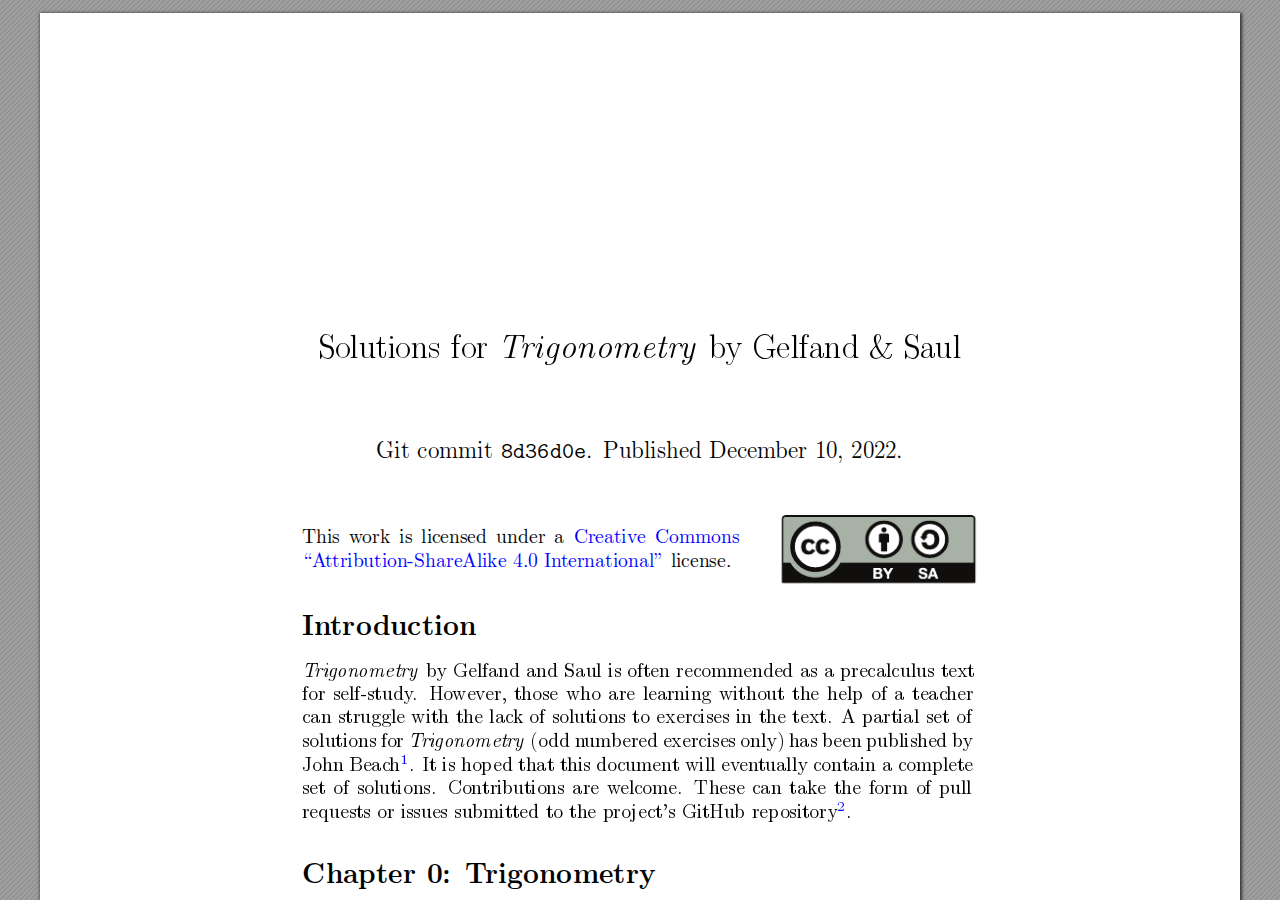
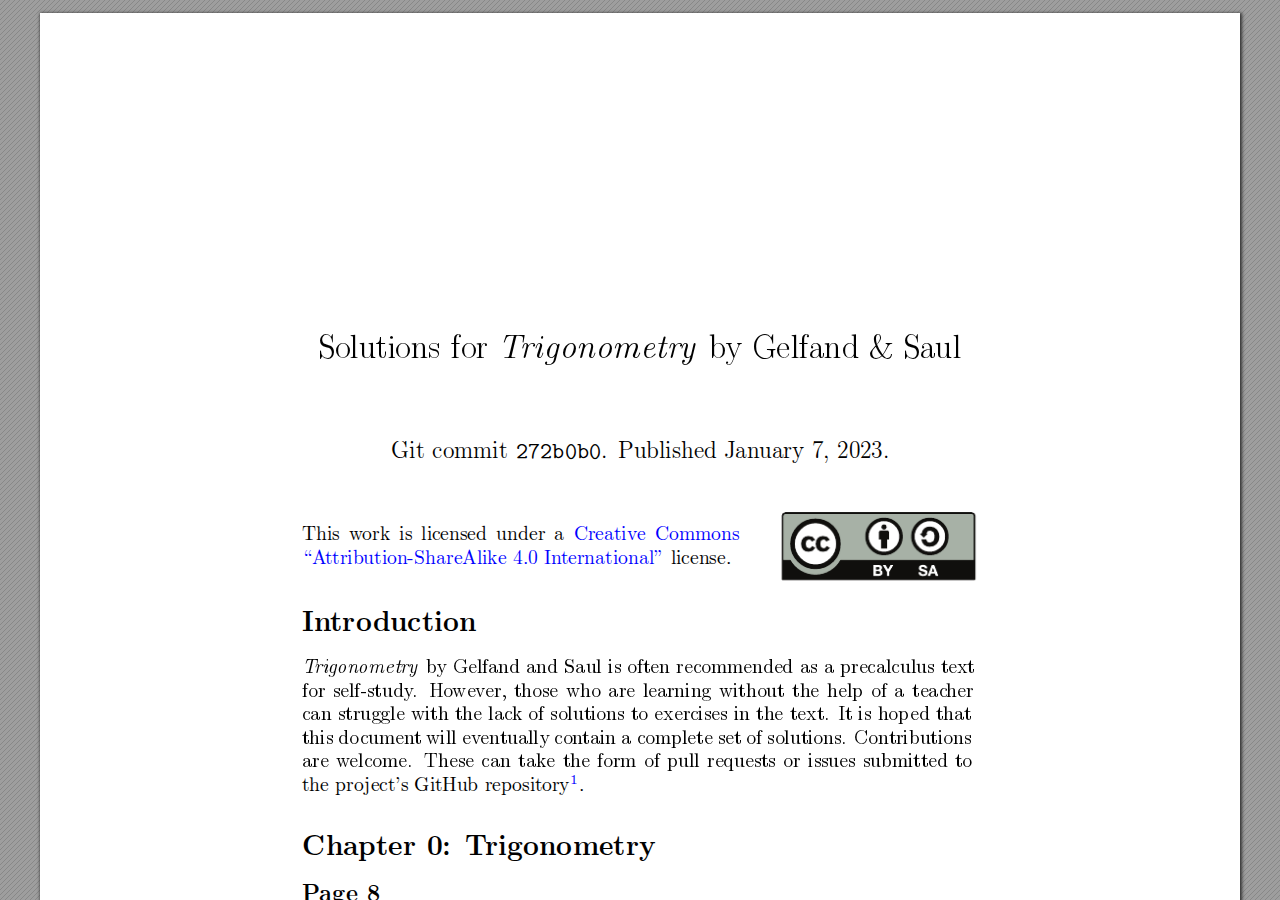
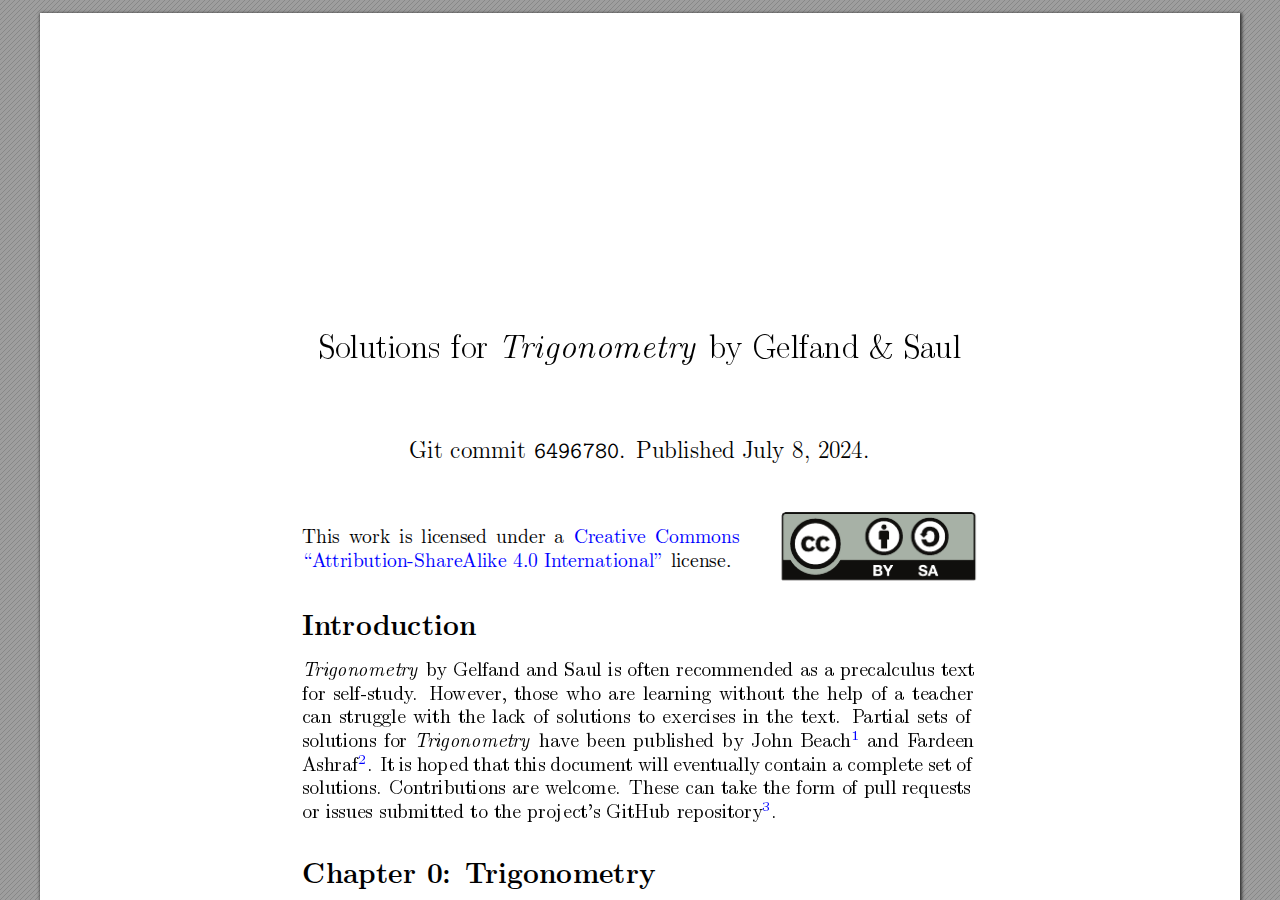
